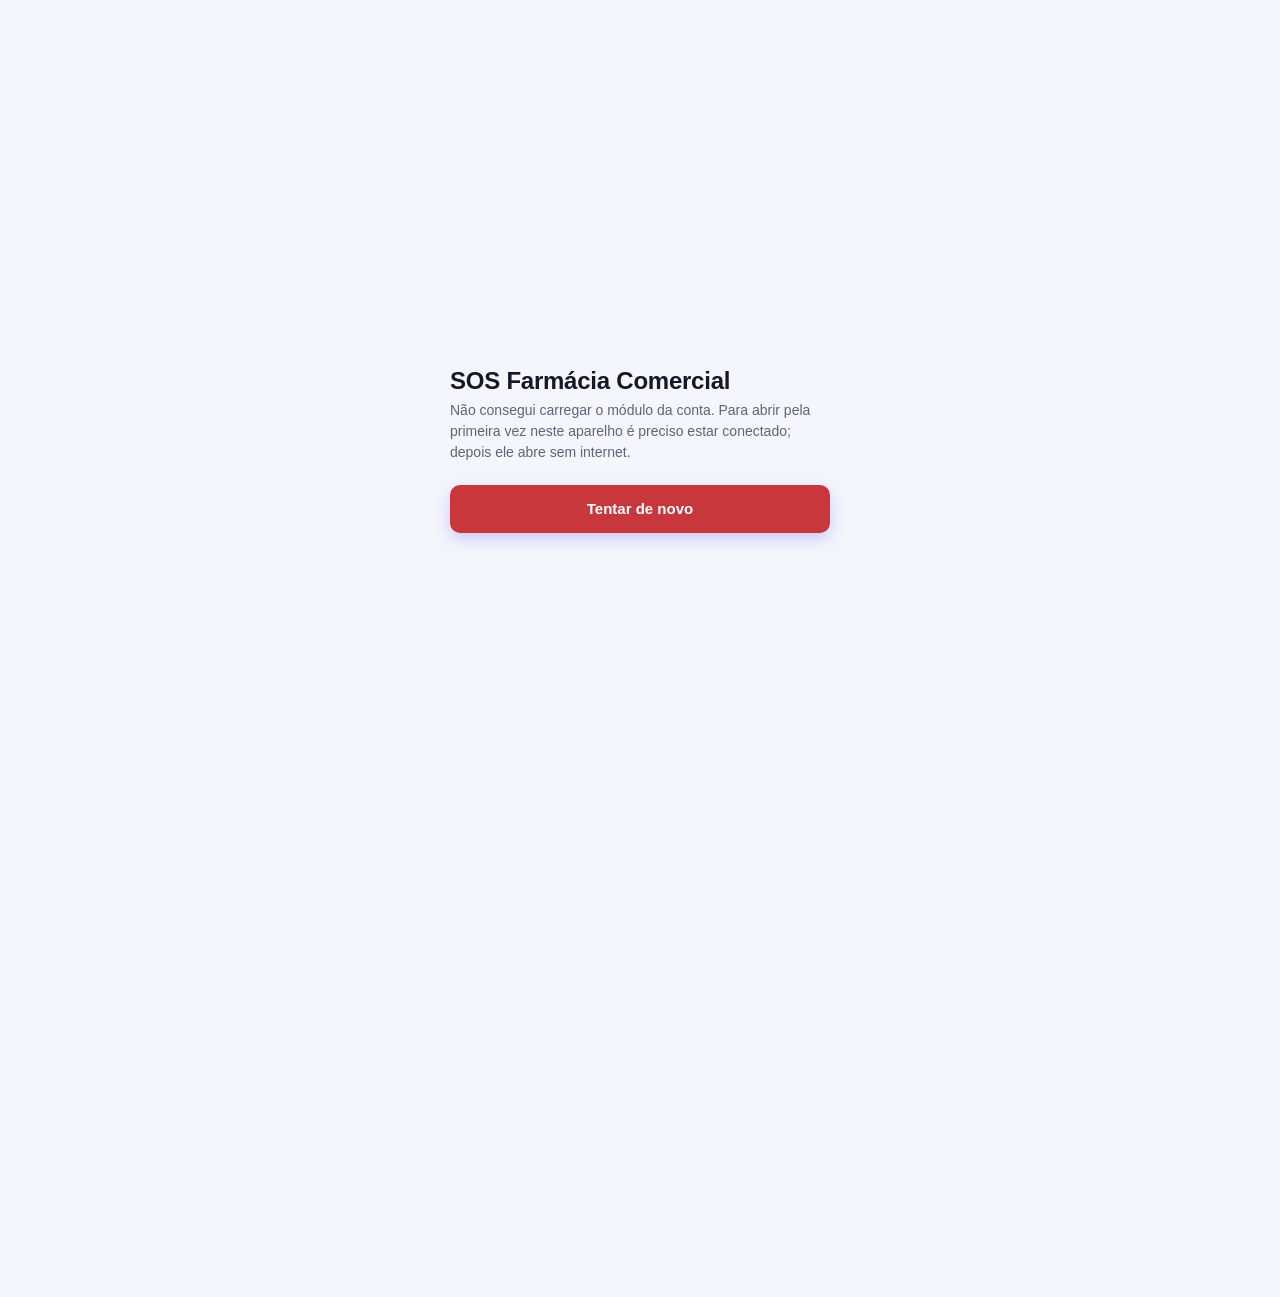
==== index.html @ 36c8f5fa "Módulo 12: o software de gestão por dentro (simulador do Trier SNGPC Web, fluxo balcão-Anvisa, tabel" ====
<!doctype html>
<html lang="pt-BR">
<head>
<meta charset="utf-8">
<meta name="viewport" content="width=device-width,initial-scale=1,viewport-fit=cover">
<title>SOS Farmácia Comercial</title>
<meta name="theme-color" content="#F5F6FB" media="(prefers-color-scheme: light)">
<meta name="theme-color" content="#0D1017" media="(prefers-color-scheme: dark)">
<script>
/* Conta MedTech (10/10/2026). Só no site: portão de login (mtsync.js, síncrono, cobre a página antes do
   primeiro desenho), checagem de compra (/_mtacesso.js) e conta-sos.js. Aberto do computador (file://)
   ou no localhost (prévia do dono; teste com ?portao=1), nada disso carrega. Os scripts escritos aqui
   levam data-sos-portao para o "Salvar arquivo" não os gravar no HTML. */
(function () {
  var l = location, local = /^(localhost|127\.0\.0\.1|\[::1\])$/.test(l.hostname);
  if (!/^https?:$/.test(l.protocol) || (local && !/[?&]portao=1\b/.test(l.search))) return;
  window.__sosPortao = true;
  ['mtsync.js?v=1', '/_mtacesso.js?v=13', 'conta-sos.js?v=1', '/_mtvoltar.js?v=2'].forEach(function (s) {
    document.write('<script data-sos-portao src="' + s + '"><\/script>');
  });
})();
</script>
<style>@font-face{font-family:"tabler-icons";font-style:normal;font-weight:400;font-display:block;src:url([data-uri]) format("woff2")}
.ti{font-family:"tabler-icons"!important;speak:none;font-style:normal;font-weight:normal;font-variant:normal;text-transform:none;-webkit-font-smoothing:antialiased;-moz-osx-font-smoothing:grayscale}
.ti-activity:before{content:"\ed23"}
.ti-alert-triangle:before{content:"\ea06"}
.ti-alt:before{content:"\fc54"}
.ti-arrow-down:before{content:"\ea16"}
.ti-arrow-left:before{content:"\ea19"}
.ti-arrow-right:before{content:"\ea1f"}
.ti-arrow-up:before{content:"\ea25"}
.ti-arrows-exchange:before{content:"\f1f4"}
.ti-arrows-maximize:before{content:"\ea28"}
.ti-atom:before{content:"\eb79"}
.ti-bandage:before{content:"\eb7a"}
.ti-bold:before{content:"\eb7b"}
.ti-bolt:before{content:"\ea38"}
.ti-book:before{content:"\ea39"}
.ti-bookmark:before{content:"\ea3a"}
.ti-box:before{content:"\ea45"}
.ti-building-store:before{content:"\ea4e"}
.ti-bulb:before{content:"\ea51"}
.ti-calendar-time:before{content:"\ee21"}
.ti-cards:before{content:"\f510"}
.ti-chart-donut:before{content:"\ea5b"}
.ti-check:before{content:"\ea5e"}
.ti-checklist:before{content:"\f074"}
.ti-circle-check:before{content:"\ea67"}
.ti-circle-dot:before{content:"\efb1"}
.ti-clear-formatting:before{content:"\ebe5"}
.ti-click:before{content:"\ebbc"}
.ti-clipboard-list:before{content:"\ea6d"}
.ti-clipboard-text:before{content:"\f089"}
.ti-cloud-upload:before{content:"\ea75"}
.ti-device-desktop:before{content:"\ea89"}
.ti-device-floppy:before{content:"\eb62"}
.ti-device-mobile:before{content:"\ea8a"}
.ti-disabled:before{content:"\ea8f"}
.ti-dots:before{content:"\ea95"}
.ti-download:before{content:"\ea96"}
.ti-droplet:before{content:"\ea97"}
.ti-eye:before{content:"\ea9a"}
.ti-eye-off:before{content:"\ecf0"}
.ti-file-text:before{content:"\eaa2"}
.ti-file-type-pdf:before{content:"\fb10"}
.ti-first-aid-kit:before{content:"\ef5f"}
.ti-flag:before{content:"\eaa6"}
.ti-flask:before{content:"\ebd2"}
.ti-focus-centered:before{content:"\f02a"}
.ti-folders:before{content:"\eaae"}
.ti-gavel:before{content:"\ef90"}
.ti-git-fork:before{content:"\eb8f"}
.ti-heading:before{content:"\ee9b"}
.ti-heartbeat:before{content:"\ef92"}
.ti-help-circle:before{content:"\f91d"}
.ti-home:before{content:"\eac1"}
.ti-id:before{content:"\eac3"}
.ti-italic:before{content:"\eb93"}
.ti-layers-intersect:before{content:"\eac9"}
.ti-layout-cards:before{content:"\ec13"}
.ti-layout-grid:before{content:"\edba"}
.ti-layout-list:before{content:"\ec14"}
.ti-list:before{content:"\eb6b"}
.ti-list-check:before{content:"\eb6a"}
.ti-list-details:before{content:"\ef40"}
.ti-list-numbers:before{content:"\ef11"}
.ti-lock:before{content:"\eae2"}
.ti-logout:before{content:"\eba8"}
.ti-lungs:before{content:"\ef62"}
.ti-message-circle:before{content:"\eaed"}
.ti-moon:before{content:"\eaf8"}
.ti-notes:before{content:"\eb6e"}
.ti-pdf:before{content:"\f7ac"}
.ti-pencil:before{content:"\eb04"}
.ti-pill:before{content:"\ec44"}
.ti-plus:before{content:"\eb0b"}
.ti-point:before{content:"\eb0c"}
.ti-prescription:before{content:"\ef99"}
.ti-puzzle:before{content:"\eb10"}
.ti-restore:before{content:"\fafd"}
.ti-scale:before{content:"\ebc2"}
.ti-search:before{content:"\eb1c"}
.ti-select:before{content:"\ec9e"}
.ti-settings:before{content:"\eb20"}
.ti-shield-check:before{content:"\eb22"}
.ti-sitemap:before{content:"\eb9d"}
.ti-sparkles:before{content:"\f6d7"}
.ti-spray:before{content:"\f50b"}
.ti-star:before{content:"\eb2e"}
.ti-stethoscope:before{content:"\edbe"}
.ti-table:before{content:"\eba1"}
.ti-target-arrow:before{content:"\f51a"}
.ti-temperature-snow:before{content:"\fda3"}
.ti-template:before{content:"\eb39"}
.ti-trash:before{content:"\eb41"}
.ti-upload:before{content:"\eb47"}
.ti-user-circle:before{content:"\ef68"}
.ti-users:before{content:"\ebf2"}
.ti-wheel:before{content:"\fc64"}
.ti-x:before{content:"\eb55"}
.ti-zoom-in:before{content:"\eb56"}
.ti-zoom-out:before{content:"\eb57"}</style>
<style>/* SOS Farmácia Comercial: mesma linguagem visual do FarmaUTI (camada viva do ClínicaMed):
   cor própria por módulo (--ac no body), ícones em círculo colorido, cartões de canto grande,
   botões em pílula, movimento discreto, fonte do sistema, modo escuro. Sem gradiente, sem emoji. */
:root{
  --papel:#F5F6FB; --sup:#FFFFFF; --sup2:#F1F3F9; --sup3:#E7EAF3;
  --ink:#141827; --ink2:#5D6579; --ink3:#8E96AA; --linha:#E6E9F2; --linhaF:#D3D8E5;
  --c-indigo:#5B5BF0; --c-azul:#2F7BF6; --c-laranja:#F76E1E; --c-verde:#11A870; --c-violeta:#8E5AF2;
  --c-ambar:#E89A00; --c-ciano:#0AA5C2; --c-rosa:#E8468E; --c-cinza:#667085; --c-vermelho:#E5484D; --c-teal:#0E9384; --c-lima:#4D9A12;
  --marca:#E5484D; --ac:var(--c-indigo);
  --ok:#0E9F6E; --okSup:#E3F8EF; --err:#E5484D; --errSup:#FFECEC; --warn:#D97706; --warnSup:#FFF4DE;
  --rG:24px;
  --sombra:0 1px 2px rgba(20,24,39,.04),0 4px 14px rgba(20,24,39,.05);
  --sombraM:0 12px 32px rgba(20,24,39,.12),0 2px 6px rgba(20,24,39,.05);
  --mola:cubic-bezier(.34,1.56,.64,1); --suave:cubic-bezier(.22,1,.36,1);
  --sans:-apple-system,BlinkMacSystemFont,"Segoe UI",Roboto,"Helvetica Neue",Arial,sans-serif;
  --lat:264px; --nav:0px; --fonteL:1;
  color-scheme:light;
}
:root[data-tema="escuro"]{
  --papel:#0D1017; --sup:#161B26; --sup2:#1C2230; --sup3:#252D3E;
  --ink:#EDF0F7; --ink2:#A3ABBE; --ink3:#737C95; --linha:#252C3B; --linhaF:#343D51;
  --okSup:#0F2A20; --errSup:#34181A; --warnSup:#33260C;
  --sombra:0 1px 2px rgba(0,0,0,.4); --sombraM:0 14px 34px rgba(0,0,0,.55);
  color-scheme:dark;
}
@media(prefers-color-scheme:dark){:root:not([data-tema="claro"]){
  --papel:#0D1017; --sup:#161B26; --sup2:#1C2230; --sup3:#252D3E;
  --ink:#EDF0F7; --ink2:#A3ABBE; --ink3:#737C95; --linha:#252C3B; --linhaF:#343D51;
  --okSup:#0F2A20; --errSup:#34181A; --warnSup:#33260C;
  --sombra:0 1px 2px rgba(0,0,0,.4); --sombraM:0 14px 34px rgba(0,0,0,.55);
  color-scheme:dark;
}}
body{--acSup:color-mix(in srgb,var(--ac) 12%,var(--sup));--acInk:color-mix(in srgb,var(--ac) 78%,var(--ink));--acBt:color-mix(in srgb,var(--ac) 88%,#000)}
:root[data-tema="escuro"] body{--acSup:color-mix(in srgb,var(--ac) 20%,var(--sup));--acInk:color-mix(in srgb,var(--ac) 65%,#fff)}
@media(prefers-color-scheme:dark){:root:not([data-tema="claro"]) body{--acSup:color-mix(in srgb,var(--ac) 20%,var(--sup));--acInk:color-mix(in srgb,var(--ac) 65%,#fff)}}

*{box-sizing:border-box}
html{-webkit-text-size-adjust:100%}
body{margin:0;background:var(--papel);color:var(--ink);font:15px/1.55 var(--sans);-webkit-font-smoothing:antialiased;min-height:100vh}
h1,h2,h3,h4{letter-spacing:-.02em;line-height:1.25;margin:0}
a{color:var(--acInk)}
button,input,select,textarea{font:inherit;color:inherit}
.ti{line-height:1}
[hidden]{display:none!important}
kbd{font:600 11px var(--sans);background:var(--sup2);border:1px solid var(--linhaF);border-radius:6px;padding:1px 6px;color:var(--ink2)}

/* ---------- barra lateral ---------- */
#lateral{position:fixed;inset:0 auto 0 0;width:var(--lat);background:var(--sup);border-right:1px solid var(--linha);display:flex;flex-direction:column;z-index:30;padding:20px 14px 12px}
.marca{display:flex;align-items:center;gap:11px;font-weight:750;font-size:18px;letter-spacing:-.02em;color:var(--ink);text-decoration:none;padding:0 6px 16px}
.marca .logo{width:38px;height:38px;border-radius:50%;background:var(--marca);color:#fff;display:grid;place-items:center;flex:0 0 auto;font-size:21px;box-shadow:0 6px 16px color-mix(in srgb,var(--marca) 35%,transparent)}
.marca small{display:block;font-size:11.5px;font-weight:500;color:var(--ink3);letter-spacing:0;margin-top:1px}
.navGrupo{color:var(--ink3);font-size:11px;font-weight:650;letter-spacing:.06em;text-transform:uppercase;padding:12px 12px 6px}
#abas{display:flex;flex-direction:column;gap:1px;overflow-y:auto;flex:1;margin:0 -4px;padding:0 4px}
.aba{display:flex;align-items:center;gap:11px;border:0;background:none;color:var(--ink2);border-radius:999px;min-height:40px;padding:4px 12px 4px 4px;font-size:13.5px;font-weight:540;cursor:pointer;text-align:left;text-decoration:none;line-height:1.25;transition:background .2s,color .2s}
.aba .ti{width:32px;height:32px;border-radius:50%;display:grid;place-items:center;font-size:17px;flex:0 0 auto;background:color-mix(in srgb,var(--c) 13%,transparent);color:var(--c);transition:transform .25s var(--mola),background .2s,color .2s}
.aba:hover{background:var(--sup2);color:var(--ink)}
.aba:hover .ti{transform:scale(1.1) rotate(-6deg)}
.aba[aria-current="true"]{background:color-mix(in srgb,var(--c) 12%,var(--sup));color:color-mix(in srgb,var(--c) 75%,var(--ink));font-weight:650}
.aba[aria-current="true"] .ti{background:var(--c);color:#fff;box-shadow:0 6px 14px color-mix(in srgb,var(--c) 40%,transparent)}
.aba .pct{margin-left:auto;font-style:normal;font-size:11px;font-weight:700;color:var(--ink3);font-variant-numeric:tabular-nums}
.pe{border-top:1px solid var(--linha);padding-top:8px;margin-top:8px;display:grid;grid-template-columns:1fr 1fr;gap:2px}
.btIco{display:inline-flex;align-items:center;gap:8px;border:0;background:none;color:var(--ink2);border-radius:999px;padding:8px 10px;font-size:13px;font-weight:560;cursor:pointer;text-align:left}
.btIco:hover{background:var(--sup2);color:var(--ink)}
.btIco .ti{font-size:18px}
.btIco.on{background:var(--warnSup);color:var(--warn)}
.btIco.alerta{color:var(--warn)}
.btIco .ponto{width:8px;height:8px;border-radius:50%;background:var(--warn);margin-left:auto}
main{margin-left:var(--lat);padding:30px 40px 70px;max-width:calc(1280px + var(--lat))}
#topoMovel,#barra{display:none}
@media(min-width:900px) and (max-width:1180px){
  :root{--lat:76px}
  #lateral{padding:18px 10px}
  .marca{justify-content:center;padding:0 0 12px}.marca .nm,.navGrupo{display:none}
  .aba{justify-content:center;padding:4px;width:44px;margin:0 auto}
  .aba span,.aba .pct{display:none}
  .pe{grid-template-columns:1fr;justify-items:center}.pe .btIco span,.pe kbd{display:none}
  main{padding:26px 28px 60px}
}
@media(max-width:899px){
  :root{--lat:0px;--nav:64px}
  #lateral{display:none}
  main{margin:0;padding:16px 16px calc(var(--nav) + 30px + env(safe-area-inset-bottom))}
  #topoMovel{display:flex;align-items:center;gap:6px;position:sticky;top:0;z-index:25;background:color-mix(in srgb,var(--papel) 92%,transparent);padding:calc(10px + env(safe-area-inset-top)) 12px 8px;border-bottom:1px solid var(--linha)}
  #topoMovel .marca{padding:0;font-size:16px;flex:1;min-width:0}
  #topoMovel .marca .logo{width:32px;height:32px;font-size:17px}
  #topoMovel .marca b{white-space:nowrap;overflow:hidden;text-overflow:ellipsis}
  #topoMovel .btIco{padding:8px}
  #barra{display:grid;grid-template-columns:repeat(4,1fr);position:fixed;left:0;right:0;bottom:0;z-index:40;background:var(--sup);border-top:1px solid var(--linha);padding:6px 4px calc(6px + env(safe-area-inset-bottom))}
  #barra button{--c:var(--c-indigo);border:0;background:none;display:flex;flex-direction:column;align-items:center;gap:3px;font-size:11px;font-weight:600;color:var(--ink3);padding:2px 0;cursor:pointer}
  #barra button .ti{font-size:20px;width:46px;height:30px;border-radius:999px;display:grid;place-items:center;transition:background .2s,color .2s}
  #barra button[aria-current="true"]{color:color-mix(in srgb,var(--c) 75%,var(--ink))}
  #barra button[aria-current="true"] .ti{background:var(--c);color:#fff}
}

/* ---------- título de página ---------- */
#pgTitulo{display:grid;grid-template-columns:auto 1fr auto;column-gap:16px;align-items:center;margin-bottom:20px}
#pgTitulo .selo{grid-row:span 2;width:56px;height:56px;border-radius:50%;display:grid;place-items:center;background:var(--ac);color:#fff;font-size:27px;box-shadow:0 10px 24px color-mix(in srgb,var(--ac) 35%,transparent);animation:pop .5s var(--mola) both}
#pgTitulo h1{grid-column:2;font-size:27px;font-weight:750;letter-spacing:-.03em}
#pgTitulo p{grid-column:2;margin:3px 0 0;font-size:14px;color:var(--ink2)}
#pgTitulo .acoes{grid-column:3;grid-row:1/span 2;display:flex;gap:8px}
@media(max-width:899px){#pgTitulo{margin-bottom:14px}#pgTitulo .selo{width:44px;height:44px;font-size:21px}#pgTitulo h1{font-size:21px}#pgTitulo p{font-size:12.5px}#pgTitulo .acoes{display:none}}

/* ---------- superfícies e controles ---------- */
.card{background:var(--sup);border:1px solid var(--linha);border-radius:var(--rG);box-shadow:var(--sombra);padding:22px 24px}
.card h3{font-size:16px;margin-bottom:12px;display:flex;align-items:center;gap:10px}
.card h3 .ti{width:30px;height:30px;border-radius:50%;display:grid;place-items:center;background:var(--acSup);color:var(--acInk);font-size:16px;flex:0 0 auto}
.sub{color:var(--ink2);font-size:13.5px}
.bt{display:inline-flex;align-items:center;justify-content:center;gap:8px;border:1px solid var(--acBt);background:var(--acBt);color:#fff;border-radius:999px;min-height:42px;padding:9px 20px;font-weight:620;font-size:14px;cursor:pointer;text-decoration:none;white-space:nowrap;
  box-shadow:0 6px 16px color-mix(in srgb,var(--ac) 28%,transparent);transition:transform .15s var(--mola),box-shadow .2s,filter .2s}
.bt:hover{filter:brightness(1.07);transform:translateY(-1px);box-shadow:0 10px 22px color-mix(in srgb,var(--ac) 34%,transparent)}
.bt:active{transform:scale(.96)}
.bt .ti{font-size:17px}
.bt.sec{background:var(--sup);color:var(--ink);border-color:var(--linhaF);box-shadow:none}
.bt.sec:hover{background:var(--sup2);filter:none}
.bt.mini{min-height:34px;padding:5px 14px;font-size:13px}
.bt:disabled{opacity:.4;cursor:default;transform:none;box-shadow:none}
.linhaBt{display:flex;gap:10px;flex-wrap:wrap;align-items:center}
input[type=text],input[type=search],select,textarea{font:inherit;color:var(--ink);background:var(--sup);border:1.5px solid var(--linhaF);border-radius:14px;padding:9px 13px;min-height:42px;width:100%;outline:none;transition:border-color .15s,box-shadow .15s}
textarea{min-height:300px;resize:vertical;font:13.5px/1.55 ui-monospace,SFMono-Regular,Menlo,monospace}
input:focus,select:focus,textarea:focus{border-color:var(--ac);box-shadow:0 0 0 4px color-mix(in srgb,var(--ac) 16%,transparent)}
.chips{display:flex;gap:8px;flex-wrap:wrap}
.chip{display:inline-flex;align-items:center;gap:6px;border:1.5px solid var(--linhaF);background:var(--sup);border-radius:999px;padding:6px 14px;font-size:13px;font-weight:600;color:var(--ink2);cursor:pointer;transition:all .15s;text-decoration:none}
.chip:hover{border-color:var(--ac);color:var(--acInk)}
.chip[aria-pressed="true"]{background:var(--acBt);border-color:var(--acBt);color:#fff}
.chip .ti{font-size:15px}
.chip .n{font-size:11.5px;opacity:.75}
.pil{display:inline-flex;align-items:center;gap:5px;border-radius:999px;padding:3px 10px;font-size:12px;font-weight:650;background:var(--sup2);color:var(--ink2);white-space:nowrap}
.pil .ti{font-size:13px}
.barra{height:8px;border-radius:999px;background:var(--sup3);overflow:hidden}
.barra i{display:block;height:100%;width:0;border-radius:999px;background:var(--k,var(--ac));transition:width 1s var(--suave)}
.tabs2{display:inline-flex;background:var(--sup2);border-radius:999px;padding:4px;gap:2px;flex-wrap:wrap}
.tabs2 a{display:inline-flex;align-items:center;gap:7px;border-radius:999px;padding:8px 16px;font-size:14px;font-weight:600;color:var(--ink2);text-decoration:none;transition:background .2s,color .2s}
.tabs2 a .ti{font-size:16px}
.tabs2 a .ct{display:none}
.tabs2 a .n{font-size:12px;font-weight:700;color:var(--ink3)}
.tabs2 a:hover{color:var(--ink)}
.tabs2 a[aria-current="true"]{background:var(--sup);color:var(--acInk);box-shadow:var(--sombra)}
.tabs2 a[aria-current="true"] .n{color:var(--acInk)}
.barraMod{display:flex;align-items:center;gap:12px;flex-wrap:wrap;margin-bottom:20px}
@media(max-width:640px){.barraMod{position:sticky;top:57px;z-index:20;background:color-mix(in srgb,var(--papel) 94%,transparent);margin:0 -16px 16px;padding:6px 16px}.tabs2{display:flex;width:100%;flex-wrap:nowrap}.tabs2 a{flex:1;justify-content:center;padding:8px 6px;font-size:13px;gap:5px}.tabs2 a .n{display:none}.tabs2 a .lg{display:none}.tabs2 a .ct{display:inline}}
.faixa{display:flex;align-items:center;gap:12px;flex-wrap:wrap;background:var(--warnSup);border:1px solid color-mix(in srgb,var(--warn) 30%,transparent);color:color-mix(in srgb,var(--warn) 70%,var(--ink));border-radius:18px;padding:10px 12px 10px 16px;margin:0 0 18px;font-size:14px;font-weight:550}
.faixa .ti{font-size:18px}
.faixa span{flex:1;min-width:200px}

/* ---------- início ---------- */
.vIni{display:grid;grid-template-columns:repeat(12,minmax(0,1fr));gap:18px}
.vIni>*{min-width:0}
.vHero{--k:var(--c-indigo);grid-column:span 8;position:relative;overflow:hidden;border-radius:28px;padding:28px 30px;background:var(--k);color:#fff;display:flex;gap:24px;align-items:center;box-shadow:0 18px 40px color-mix(in srgb,var(--k) 30%,transparent)}
.vHero .bola{position:absolute;border-radius:50%;background:#fff;opacity:.09;pointer-events:none}
.vHero .b1{width:260px;height:260px;right:-70px;top:-90px;animation:flutua 9s ease-in-out infinite}
.vHero .b2{width:130px;height:130px;right:170px;bottom:-60px;opacity:.07;animation:flutua 7s ease-in-out infinite reverse}
.vHero .b3{width:46px;height:46px;left:46%;top:18px;opacity:.12;animation:flutua 6s ease-in-out infinite}
.vHero .txt{flex:1;min-width:0;position:relative}
.vHero small{display:inline-flex;align-items:center;gap:7px;font-size:12.5px;font-weight:600;background:rgba(255,255,255,.17);padding:5px 12px;border-radius:999px}
.vHero h2{font-size:27px;line-height:1.15;margin:14px 0 8px;font-weight:760;letter-spacing:-.03em}
.vHero p{margin:0 0 18px;opacity:.9;font-size:14.5px;max-width:52ch}
.vHero .bt{background:#fff;color:color-mix(in srgb,var(--k) 80%,#000);border-color:#fff;box-shadow:0 8px 20px rgba(0,0,0,.18)}
.vHero .bt.sec{background:rgba(255,255,255,.14);color:#fff;border-color:rgba(255,255,255,.32);box-shadow:none}
.vAnel{position:relative;width:150px;height:150px;flex:0 0 auto}
.vAnel svg{transform:rotate(-90deg)}
.vAnel .arco{transition:stroke-dashoffset 1.4s var(--suave)}
.vAnel .val{position:absolute;inset:0;display:grid;place-content:center;text-align:center}
.vAnel .val b{font-size:34px;font-weight:800;line-height:1;letter-spacing:-.03em}
.vAnel .val span{font-size:12px;opacity:.88;margin-top:4px}
.vMeta{grid-column:span 4;border-radius:28px;padding:22px 24px;background:var(--sup);border:1px solid var(--linha);box-shadow:var(--sombra);display:flex;flex-direction:column}
.vMeta h3{font-size:15px}
.metaItem{--k:var(--c-azul);display:grid;grid-template-columns:34px 1fr auto;gap:10px;align-items:center;margin-top:14px}
.metaItem .ic{width:34px;height:34px;border-radius:50%;display:grid;place-items:center;background:color-mix(in srgb,var(--k) 14%,var(--sup));color:var(--k);font-size:17px}
.metaItem b{font-size:13.5px}.metaItem .barra{margin-top:5px;height:6px}
.metaItem em{font-style:normal;font-weight:750;font-size:13px;font-variant-numeric:tabular-nums}
.vMeta .rodape{margin:auto 0 0;padding-top:16px;font-size:12.5px;color:var(--ink3);display:flex;gap:6px;align-items:center}
.vStats{grid-column:1/-1;display:grid;grid-template-columns:repeat(4,minmax(0,1fr));gap:16px}
.vStat{--k:var(--c-azul);border-radius:24px;padding:18px 20px;background:color-mix(in srgb,var(--k) 11%,var(--sup));border:1px solid color-mix(in srgb,var(--k) 18%,transparent);display:flex;gap:14px;align-items:center;text-align:left;color:var(--ink);text-decoration:none;transition:transform .2s var(--mola),box-shadow .2s}
a.vStat:hover{transform:translateY(-4px);box-shadow:0 12px 26px color-mix(in srgb,var(--k) 22%,transparent)}
.vStat .ic{width:46px;height:46px;border-radius:50%;display:grid;place-items:center;background:var(--k);color:#fff;font-size:22px;flex:0 0 auto;box-shadow:0 8px 18px color-mix(in srgb,var(--k) 35%,transparent);transition:transform .3s var(--mola)}
a.vStat:hover .ic{transform:rotate(-10deg) scale(1.08)}
.vStat b{display:block;font-size:25px;font-weight:800;line-height:1.1;letter-spacing:-.03em;color:color-mix(in srgb,var(--k) 75%,var(--ink));font-variant-numeric:tabular-nums}
.vStat span{font-size:12.5px;color:var(--ink2);font-weight:520}
.vTit{grid-column:1/-1;display:flex;align-items:center;gap:10px;margin:8px 0 -4px;flex-wrap:wrap}
.vTit h3{font-size:17px}
.vTit .ti{width:32px;height:32px;border-radius:50%;display:grid;place-items:center;background:var(--sup3);color:var(--ink2);font-size:17px}
.vTit small{color:var(--ink3);font-weight:600;font-size:13px}
.listaL{grid-column:1/-1;display:grid;grid-template-columns:repeat(auto-fill,minmax(285px,1fr));gap:14px}
.itemL{--k:var(--c-azul);background:var(--sup);border:1px solid var(--linha);border-radius:22px;padding:20px 18px 16px;box-shadow:var(--sombra);position:relative;overflow:hidden;text-decoration:none;color:var(--ink);transition:transform .2s var(--mola),box-shadow .2s;display:flex;flex-direction:column;gap:14px}
.itemL::before{content:"";position:absolute;left:0;top:0;right:0;height:5px;background:var(--k)}
.itemL:hover{transform:translateY(-4px);box-shadow:var(--sombraM)}
.itemL .topo{display:flex;align-items:center;gap:12px}
.itemL .ic{width:44px;height:44px;border-radius:50%;display:grid;place-items:center;background:color-mix(in srgb,var(--k) 14%,var(--sup));color:var(--k);font-size:22px;flex:0 0 auto;transition:transform .25s var(--mola),background .2s,color .2s}
.itemL:hover .ic{transform:scale(1.08) rotate(-6deg);background:var(--k);color:#fff}
.itemL .num{font-size:12px;font-weight:700;color:color-mix(in srgb,var(--k) 80%,var(--ink))}
.itemL h3{font-size:16px;line-height:1.3;margin-top:1px}
.itemL .conta{display:flex;gap:6px;flex-wrap:wrap}
.itemL .rod{margin-top:auto;display:flex;align-items:center;gap:10px;font-size:12.5px;font-weight:700;color:var(--ink2);font-variant-numeric:tabular-nums}
.itemL .rod .barra{flex:1;height:6px}
@media(max-width:1100px){.vHero,.vMeta{grid-column:1/-1}.vStats{grid-template-columns:repeat(2,minmax(0,1fr))}}
@media(max-width:640px){
  .vIni{gap:14px}
  .vHero{flex-direction:column-reverse;align-items:flex-start;padding:22px 20px;border-radius:24px}
  .vHero h2{font-size:22px}.vAnel{width:120px;height:120px;align-self:center}.vAnel svg{width:120px;height:120px}.vAnel .val b{font-size:27px}
  .vHero .linhaBt .bt{flex:1}
  .vStats{gap:10px}.vStat{padding:14px;gap:10px;border-radius:20px}.vStat .ic{width:38px;height:38px;font-size:18px}.vStat b{font-size:20px}
  .vMeta{padding:18px;border-radius:24px}
}

/* ---------- leitura (resumo) ---------- */
.leitor{display:grid;grid-template-columns:minmax(0,1fr) 272px;gap:26px;align-items:start}
.folha{background:var(--sup);border:1px solid var(--linha);border-radius:28px;padding:36px 48px 40px;box-shadow:var(--sombra);min-width:0}
.folha .dek{font-size:calc(16px * var(--fonteL));color:var(--ink2);margin:0;padding-bottom:22px;border-bottom:1px solid var(--linha);line-height:1.6}
.topico{padding-top:34px;scroll-margin-top:24px}
.topico+.topico{border-top:1px solid var(--linha);margin-top:30px}
.topico>header{display:flex;align-items:flex-start;gap:12px;margin-bottom:14px}
.topico h2{font-size:calc(23px * var(--fonteL));flex:1;display:flex;align-items:flex-start;gap:12px;letter-spacing:-.025em}
.topico h2::before{content:"";width:6px;height:26px;border-radius:999px;background:var(--ac);flex:0 0 auto;margin-top:1px}
.ctl{display:none;gap:4px;flex:0 0 auto}
body.editando .ctl{display:inline-flex}
.ctl button{border:1px solid var(--linhaF);background:var(--sup);border-radius:50%;width:32px;height:32px;display:grid;place-items:center;color:var(--ink2);padding:0;cursor:pointer}
.ctl button:hover{background:var(--sup2);color:var(--ink)}
.ctl button.del:hover{color:var(--err);border-color:color-mix(in srgb,var(--err) 40%,transparent)}
.ctl button:disabled{opacity:.35;cursor:default}
.fimTop{display:flex;justify-content:flex-end;margin-top:8px}
.estudado{display:inline-flex;align-items:center;gap:7px;border:1.5px solid var(--linhaF);background:var(--sup);border-radius:999px;padding:7px 14px;font-size:13px;font-weight:650;color:var(--ink2);cursor:pointer;transition:all .2s var(--mola)}
.estudado:hover{border-color:var(--ok);color:var(--ok)}
.estudado.on{background:var(--ok);border-color:var(--ok);color:#fff;animation:pop .35s var(--mola)}
.lado{position:sticky;top:24px;display:flex;flex-direction:column;gap:14px}
.lado .card{padding:16px;border-radius:22px}
.lado .card h3{font-size:14.5px;margin-bottom:10px}
.toc{display:flex;flex-direction:column;gap:1px;max-height:48vh;overflow-y:auto;margin:0 -4px;padding:0 4px}
.toc a{display:flex;gap:8px;align-items:flex-start;text-decoration:none;color:var(--ink2);font-size:13px;padding:6px 10px;border-radius:10px;border-left:3px solid transparent;line-height:1.35}
.toc a:hover{background:var(--sup2);color:var(--ink)}
.toc a.on{color:var(--acInk);border-left-color:var(--ac);background:var(--acSup);font-weight:650}
.toc a .ti{color:var(--ok);font-size:15px;margin-top:1px}
.praticar{display:flex;flex-direction:column;gap:8px}
.praticar a{--k:var(--ac);display:flex;align-items:center;gap:10px;border-radius:999px;padding:7px 16px 7px 7px;background:var(--k);color:#fff;font-weight:650;font-size:13.5px;text-decoration:none;box-shadow:0 6px 14px color-mix(in srgb,var(--k) 28%,transparent);transition:transform .2s var(--mola)}
.praticar a:hover{transform:translateX(4px)}
.praticar a .ti{width:28px;height:28px;border-radius:50%;background:rgba(255,255,255,.22);display:grid;place-items:center;font-size:15px}
.progMini{display:flex;align-items:center;gap:10px;font-size:13px;font-weight:700;color:var(--ink2);font-variant-numeric:tabular-nums}
.progMini .barra{flex:1;height:7px}
.progTopo{position:fixed;top:0;left:var(--lat);right:0;height:3px;z-index:50}
.progTopo i{display:block;height:100%;background:var(--ac);width:0;transition:width .2s}
.fontesL{margin-top:38px;padding-top:18px;border-top:1px solid var(--linha);font-size:13px;color:var(--ink2)}
.fontesL h4{font-size:14px;margin-bottom:8px;color:var(--ink)}
.fontesL ol{margin:0;padding-left:20px}.fontesL li{margin:5px 0;word-break:break-word}
@media(max-width:1180px){.leitor{grid-template-columns:minmax(0,1fr)}.lado{position:static;order:-1;flex-direction:row;flex-wrap:wrap}.lado .tocCard{display:none}.lado .card{flex:1;min-width:240px}}
@media(max-width:640px){.folha{padding:22px 18px;border-radius:22px}.topico h2{font-size:calc(19.5px * var(--fonteL))}.topico{padding-top:24px}.topico+.topico{margin-top:22px}}

/* conteúdo escrito (resumo, quadros) */
.conteudo{font-size:calc(16.5px * var(--fonteL));line-height:1.72;color:var(--ink)}
.conteudo p{margin:0 0 14px}
.conteudo h3{font-size:calc(18.5px * var(--fonteL));margin:28px 0 10px;color:var(--acInk)}
.conteudo h4{font-size:calc(16px * var(--fonteL));margin:20px 0 8px}
.conteudo ul,.conteudo ol{padding-left:24px;margin:0 0 16px}
.conteudo li{margin:5px 0}
.conteudo li::marker{color:var(--ac)}
.conteudo strong,.conteudo b{font-weight:700}
.tab{overflow-x:auto;margin:18px 0 22px;border:1px solid var(--linha);border-radius:16px}
.tab table,table.t{border-collapse:collapse;width:100%;font-size:calc(14px * var(--fonteL));line-height:1.45}
.tab th,table.t th{background:color-mix(in srgb,var(--ac) 10%,var(--sup));color:color-mix(in srgb,var(--ac) 70%,var(--ink));text-align:left;font-weight:700;padding:10px 12px;border-bottom:1px solid var(--linha);vertical-align:bottom}
.tab td,table.t td{padding:9px 12px;border-top:1px solid var(--linha);vertical-align:top}
.tab tr:nth-child(even) td,table.t tr:nth-child(even) td{background:color-mix(in srgb,var(--sup2) 55%,transparent)}
.cx{border-radius:18px;padding:16px 18px 6px;margin:20px 0;font-size:calc(15.5px * var(--fonteL));background:color-mix(in srgb,var(--q) 8%,var(--sup));border:1px solid color-mix(in srgb,var(--q) 25%,transparent)}
.cx>b:first-child{display:flex;align-items:center;gap:8px;font-size:12.5px;text-transform:uppercase;letter-spacing:.05em;color:color-mix(in srgb,var(--q) 80%,var(--ink));margin-bottom:6px}
.cx>b:first-child::before{font-family:"tabler-icons";font-weight:400;font-size:15px;text-transform:none;letter-spacing:0;width:26px;height:26px;border-radius:50%;display:grid;place-items:center;background:var(--q);color:#fff}
.cx p{margin:0 0 10px}
.cx.chave{--q:var(--c-azul)}.cx.chave>b:first-child::before{content:"\ea51"}
.cx.alerta{--q:var(--c-vermelho)}.cx.alerta>b:first-child::before{content:"\ea06"}
.cx.balcao{--q:var(--c-verde)}.cx.balcao>b:first-child::before{content:"\ea4e"}
.cx.lei{--q:var(--c-violeta)}.cx.lei>b:first-child::before{content:"\ef90"}
.cx.exemplo{--q:var(--c-laranja)}.cx.exemplo>b:first-child::before{content:"\eaed"}
@media(max-width:640px){.tab td,.tab th{min-width:120px}.conteudo{font-size:calc(16px * var(--fonteL))}}

/* ---------- mapa mental vivo ---------- */
.pulaMapa{margin:-4px 0 16px}
.mapaCard{background:var(--sup);border:1px solid var(--linha);border-radius:28px;box-shadow:var(--sombra);padding:20px 22px 16px;margin:0 0 20px;scroll-margin-top:20px}
.mapaCard header,.bloco>header{display:flex;align-items:center;gap:12px;margin-bottom:12px}
.mapaCard header .ic,.bloco>header .ic,.mapaGrande .barraG .ic{width:40px;height:40px;border-radius:50%;display:grid;place-items:center;background:var(--ac);color:#fff;font-size:20px;flex:0 0 auto;box-shadow:0 6px 14px color-mix(in srgb,var(--ac) 30%,transparent)}
.mapaCard header .tit{flex:1;min-width:0}
.mapaCard header h2,.bloco>header h2{font-size:18px;letter-spacing:-.02em}
.mapaCard header small{display:block;font-size:12.5px;color:var(--ink3);font-weight:600;margin-top:2px}
.bloco>header h2{flex:1}
.mmBotoes{display:flex;gap:6px;flex-wrap:wrap;margin:0 0 10px}
.mmBotoes .soMapa{display:contents}
.mmBotoes button{display:inline-flex;align-items:center;gap:6px;border:1.5px solid var(--linhaF);background:var(--sup);border-radius:999px;min-height:36px;padding:5px 12px;font-size:13px;font-weight:600;color:var(--ink2);cursor:pointer;transition:all .15s}
.mmBotoes button:hover{border-color:var(--ac);color:var(--acInk)}
.mmBotoes button .ti{font-size:16px}
.mmBotoes button[aria-pressed="true"]{background:var(--acBt);border-color:var(--acBt);color:#fff}
.mmBotoes [data-mapa="vista"]{margin-left:auto}
.mapaCard.vistaCartoes .mmBotoes .soMapa{display:none}
.mapa-rolo{border-radius:20px;background:color-mix(in srgb,var(--sup2) 55%,var(--sup));overflow:hidden;position:relative}
.mapa-rolo svg,.mapaGrande .area svg{display:block;width:100%;height:auto;touch-action:none;user-select:none;-webkit-user-select:none;cursor:grab}
.mapa-rolo svg.arrastando,.mapaGrande .area svg.arrastando{cursor:grabbing}
.dicaMapa{margin:8px 2px 0;font-size:12px;color:var(--ink3)}
.mapaCard.vistaCartoes .mapa-rolo,.mapaCard.vistaCartoes .dicaMapa{display:none}
.mmCartoes{display:none}
.mapaCard.vistaCartoes .mmCartoes{display:grid;grid-template-columns:repeat(auto-fill,minmax(260px,1fr));gap:12px}
.mapa-svg text{font-family:var(--sans)}
.mapa-svg text.mm-ico{font-family:"tabler-icons";font-weight:400}
.mm-txt{fill:var(--ink)}
.mm-sub{fill:var(--ink2)}
.mm-rotulo{fill:#fff}
.mm-centroTxt{fill:#fff}
.mm-it{fill:color-mix(in srgb,var(--k) 9%,var(--sup));stroke:color-mix(in srgb,var(--k) 55%,transparent);stroke-width:1.3}
.mm-contaFundo{fill:var(--sup)}
.mm-fio{fill:none;stroke-width:2;stroke-opacity:.7;stroke-linecap:round}
.mm-no{cursor:pointer;outline:none}
.mm-no rect{transition:filter .25s}
.mm-no:hover rect,.mm-no:focus-visible rect{filter:brightness(1.08) drop-shadow(0 6px 10px rgba(0,0,0,.18))}
.mm-ramo{transition:opacity .3s}
.mm-item rect.mm-it{transition:fill .2s}
.mm-item:hover rect.mm-it{fill:color-mix(in srgb,var(--k) 18%,var(--sup))}
.mm-centro{cursor:pointer}
/* brotar ao abrir */
.mapa-svg:not(.estatico) .mm-ramo{transform-box:view-box;transform-origin:var(--cx) var(--cy);animation:brota .75s var(--mola) both;animation-delay:calc(var(--i) * 70ms)}
.mapa-svg:not(.estatico) .mm-item{animation:aparece .45s var(--suave) both;animation-delay:calc(var(--i) * 70ms + 380ms + var(--d) * 45ms)}
.mapa-svg:not(.estatico) .mm-centro{transform-box:fill-box;transform-origin:center;animation:pop .6s var(--mola) both}
@keyframes brota{from{opacity:0;transform:scale(.35)}to{opacity:1;transform:none}}
@keyframes aparece{from{opacity:0}to{opacity:1}}
/* destaque e foco */
.mapa-svg:has(.mm-ramo:hover) .mm-ramo:not(:hover){opacity:.28}
.mapa-svg.foco .mm-ramo:not(.fixo){opacity:.15}
.mapa-svg.foco:has(.mm-ramo:hover) .mm-ramo.fixo:not(:hover){opacity:1}
/* Teste-se: itens escondidos até tocar no ramo */
.mapa-svg.revisao .mm-ramo .mm-itens{opacity:0;transition:opacity .35s}
.mapa-svg.revisao .mm-ramo.revelado .mm-itens{opacity:1}
.mapa-svg.revisao .mm-ramo:not(.revelado) .mm-no rect{stroke:#fff;stroke-width:2.5;stroke-dasharray:5 4}
.mapa-svg.revisao .mm-ramo.revelado .mm-item{animation:aparece .4s var(--suave) both;animation-delay:calc(var(--d) * 60ms)}
.mmCartao{--k:var(--c-azul);border-radius:22px;border:1px solid color-mix(in srgb,var(--k) 22%,transparent);background:color-mix(in srgb,var(--k) 6%,var(--sup));overflow:hidden;animation:sobe .45s var(--suave) both;animation-delay:calc(var(--i) * 50ms)}
.mmCartao header{display:flex;align-items:center;gap:10px;background:var(--k);color:#fff;padding:10px 14px}
.mmCartao header .ic{width:30px;height:30px;border-radius:50%;background:rgba(255,255,255,.22);display:grid;place-items:center;font-size:16px;flex:0 0 auto}
.mmCartao h4{font-size:15px;flex:1;letter-spacing:-.01em}
.mmCartao em{font-style:normal;font-size:12px;font-weight:800;background:rgba(255,255,255,.22);border-radius:999px;padding:1px 9px}
.mmCartao ul{list-style:none;margin:0;padding:10px 14px 12px;display:grid;gap:7px}
.mmCartao li{position:relative;padding-left:18px;font-size:14px;line-height:1.45}
.mmCartao li::before{content:"";position:absolute;left:2px;top:.55em;width:8px;height:8px;border-radius:50%;background:var(--k)}
.mmCartao li b{font-weight:650}
.mmCartao .subs{display:flex;flex-wrap:wrap;gap:5px;margin-top:5px}
.mmCartao .subs span{font-size:12px;font-weight:600;background:color-mix(in srgb,var(--k) 13%,var(--sup));color:color-mix(in srgb,var(--k) 75%,var(--ink));border-radius:999px;padding:2px 9px}
.mapaCard.revisao .mmCartao:not(.revelado){cursor:pointer}
.mapaCard.revisao .mmCartao:not(.revelado) ul{filter:blur(7px);opacity:.5;user-select:none}
.mapaCard.revisao .mmCartao:not(.revelado) header::after{content:"Toque para revelar";font-size:11.5px;font-weight:650;opacity:.85}
.veu{position:fixed;inset:0;background:rgba(10,12,20,.5);z-index:80;display:flex;align-items:flex-start;justify-content:center;padding:7vh 16px 16px;animation:fade .2s ease;overflow-y:auto}
.veu.cheio{padding:14px;align-items:stretch;background:var(--papel)}
.mapaGrande{width:100%;display:flex;flex-direction:column;gap:10px;margin:0;border-radius:24px;padding:14px 16px}
.mapaGrande .barraG{display:flex;align-items:center;gap:10px;flex-wrap:wrap}
.mapaGrande .barraG h2{flex:1;font-size:18px;min-width:200px}
.mapaGrande .mmBotoes{margin:0}
.mapaGrande .area{flex:1;min-height:0;overflow:hidden;background:color-mix(in srgb,var(--sup2) 55%,var(--sup));border-radius:20px}
.mapaGrande .area svg{height:100%}

/* ---------- material de apoio ---------- */
.filtroA{margin-bottom:18px}
.bloco{background:var(--sup);border:1px solid var(--linha);border-radius:26px;box-shadow:var(--sombra);padding:22px 26px;margin:0 0 18px;scroll-margin-top:20px}
.bloco>header .tipo{font-size:12px;font-weight:650;color:var(--ink3)}
.bloco .nota{font-size:13px;color:var(--ink2);margin:10px 0 0}
.check{list-style:none;margin:0;padding:0;display:grid;gap:8px}
.check label{display:flex;gap:12px;align-items:flex-start;padding:10px 14px;border:1.5px solid var(--linha);border-radius:16px;cursor:pointer;line-height:1.45;transition:background .15s,border-color .15s}
.check label:hover{border-color:var(--linhaF)}
.check input{appearance:none;-webkit-appearance:none;width:24px;height:24px;border-radius:50%;border:2px solid var(--linhaF);margin:0;flex:0 0 auto;display:grid;place-items:center;cursor:pointer;transition:all .2s var(--mola)}
.check input:checked{background:var(--ok);border-color:var(--ok);animation:pop .3s var(--mola)}
.check input:checked::after{content:"\ea5e";font-family:"tabler-icons";color:#fff;font-size:14px}
.check label:has(input:checked){background:var(--okSup);border-color:color-mix(in srgb,var(--ok) 35%,transparent)}
.check label:has(input:checked) span{color:var(--ink2)}
.fluxo{display:flex;flex-direction:column;align-items:center;padding:4px 0}
.passo{position:relative;max-width:600px;width:100%;text-align:center;border-radius:18px;padding:12px 18px;border:1.5px solid color-mix(in srgb,var(--ac) 45%,transparent);background:var(--sup);font-size:15px;line-height:1.45}
.passo.inicio,.passo.fim{border-radius:999px;background:var(--acBt);border-color:var(--acBt);color:#fff;font-weight:650}
.passo.decisao{border-color:color-mix(in srgb,var(--c-ambar) 60%,transparent);background:color-mix(in srgb,var(--c-ambar) 9%,var(--sup))}
.passo.decisao::before{content:"Decisão";display:block;font-size:11px;font-weight:750;color:color-mix(in srgb,var(--c-ambar) 70%,var(--ink));letter-spacing:.05em;text-transform:uppercase;margin-bottom:2px}
.passo.alerta{border-color:color-mix(in srgb,var(--err) 55%,transparent);background:var(--errSup)}
.passo.alerta::before{content:"Atenção";display:block;font-size:11px;font-weight:750;color:var(--err);letter-spacing:.05em;text-transform:uppercase;margin-bottom:2px}
.saidas{display:grid;grid-template-columns:1fr 1fr;gap:8px;margin-top:10px;text-align:left}
.saidas div{border-radius:12px;padding:7px 10px;font-size:13.5px}
.saidas .sim{background:var(--okSup);color:color-mix(in srgb,var(--ok) 70%,var(--ink))}
.saidas .nao{background:var(--errSup);color:color-mix(in srgb,var(--err) 70%,var(--ink))}
.saidas b{display:block;font-size:11px;text-transform:uppercase;letter-spacing:.04em}
.seta{width:2px;height:24px;background:var(--linhaF);position:relative}
.seta::after{content:"";position:absolute;left:50%;bottom:-2px;translate:-50% 0;border:6px solid transparent;border-top-color:var(--linhaF);border-bottom:0}
/* cartões (um por vez) */
.flash{max-width:720px;margin:0 auto}
.flashTopo{display:flex;justify-content:space-between;align-items:center;margin-bottom:10px;font-size:13px;color:var(--ink2);font-weight:600}
.carta{perspective:1600px;cursor:pointer;min-height:250px;border:0;background:none;padding:0;width:100%;display:block;text-align:center;color:var(--ink)}
.carta .in{position:relative;min-height:250px;transition:transform .6s var(--suave);transform-style:preserve-3d}
.carta.virada .in{transform:rotateY(180deg)}
.carta .face{position:absolute;inset:0;backface-visibility:hidden;-webkit-backface-visibility:hidden;background:var(--sup);border:1px solid var(--linha);border-radius:26px;box-shadow:var(--sombraM);padding:28px 32px 20px;display:flex;flex-direction:column;overflow:auto}
.carta .face::before{content:"";position:absolute;inset:0 0 auto 0;height:6px;background:var(--ac);border-radius:26px 26px 0 0}
.carta .verso{transform:rotateY(180deg);background:color-mix(in srgb,var(--ac) 7%,var(--sup))}
.carta .rot{font-size:11.5px;font-weight:750;color:var(--acInk);text-transform:uppercase;letter-spacing:.05em}
.carta .cont{flex:1;display:flex;align-items:center;justify-content:center;font-size:20px;font-weight:620;line-height:1.45;padding:14px 0}
.carta .verso .cont{font-size:17px;font-weight:500}
.carta .dica{font-size:12.5px;color:var(--ink3)}
.navQ{display:flex;justify-content:space-between;align-items:center;gap:10px;margin-top:16px}
.navQ .pontos{display:flex;gap:5px;flex-wrap:wrap;justify-content:center;flex:1}
.navQ .pontos i{width:8px;height:8px;border-radius:50%;background:var(--sup3)}
.navQ .pontos i.v{background:color-mix(in srgb,var(--ac) 45%,var(--sup3))}
.navQ .pontos i.ok{background:var(--ok)}.navQ .pontos i.er{background:var(--err)}
.navQ .pontos i.at{outline:2px solid var(--ac);outline-offset:2px}
/* questões (uma por vez) */
.quiz{max-width:900px}
.qTopo{display:flex;align-items:center;gap:10px;margin-bottom:12px;flex-wrap:wrap}
.qNum{background:var(--acSup);color:var(--acInk);padding:6px 14px;border-radius:999px;font-weight:650;font-size:13px}
.qPlacar{margin-left:auto;font-size:13px;color:var(--ink2);font-weight:600}
.enun{font-size:17px;line-height:1.7;margin:0 0 16px}
.alts{display:flex;flex-direction:column;gap:10px}
.alt{display:flex;gap:14px;align-items:flex-start;text-align:left;border:1.5px solid var(--linha);background:var(--sup);border-radius:18px;padding:11px 14px;cursor:pointer;font-size:15px;line-height:1.5;color:var(--ink);transition:transform .18s var(--mola),border-color .15s,background .15s,box-shadow .2s;width:100%}
.alt .let{width:32px;height:32px;min-width:32px;border-radius:50%;display:grid;place-items:center;font-weight:750;font-size:13.5px;background:var(--sup2);color:var(--ink2);transition:background .2s,color .2s,transform .25s var(--mola)}
.alt .tx{padding-top:4px}
.alt:not([disabled]):hover{border-color:var(--ac);background:var(--acSup);transform:translateX(4px);box-shadow:0 6px 18px color-mix(in srgb,var(--ac) 14%,transparent)}
.alt:not([disabled]):hover .let{background:var(--acBt);color:#fff;transform:scale(1.08)}
.alt[disabled]{cursor:default}
.alt.certa{background:var(--okSup);border-color:var(--ok);animation:acerto .55s var(--mola)}
.alt.errada{background:var(--errSup);border-color:var(--err);animation:treme .45s}
.alt.certa .let{background:var(--ok);color:#fff}.alt.errada .let{background:var(--err);color:#fff}
.coment{margin-top:16px;border-radius:20px;padding:14px 18px;animation:desliza .45s ease both;font-size:15px;line-height:1.65}
.coment.ok{background:var(--okSup);border:1px solid color-mix(in srgb,var(--ok) 30%,transparent)}
.coment.er{background:var(--errSup);border:1px solid color-mix(in srgb,var(--err) 30%,transparent)}
.coment b{display:block;margin-bottom:4px}
/* receitas e POP: documentos, sempre claros */
.receita{max-width:660px;margin:4px auto;border-radius:8px;padding:22px 24px;border:1.5px solid #9AA3B5;box-shadow:0 14px 34px -16px rgba(0,0,0,.4);font-size:13.5px;line-height:1.35;color:#1F2430;background:#fff}
.receita.amarela{background:#FFF3B0;border-color:#D9B92E}
.receita.azul{background:#D9E8FF;border-color:#7FA6E6}
.receita .rc-topo{display:flex;justify-content:space-between;gap:12px;align-items:flex-start;border-bottom:1.5px solid rgba(0,0,0,.35);padding-bottom:8px;margin-bottom:10px}
.receita .rc-topo b{font-size:16px;text-transform:uppercase;letter-spacing:.02em;display:block}
.receita .rc-topo span{font-size:12.5px}
.receita .rc-num{border:1.5px solid rgba(0,0,0,.45);border-radius:4px;padding:4px 8px;font-size:12px;text-align:center;min-width:120px;max-width:260px;background:rgba(255,255,255,.45)}
.receita .rc-sec{border:1px solid rgba(0,0,0,.35);border-radius:4px;margin:8px 0;background:rgba(255,255,255,.35)}
.receita .rc-sec>b{display:block;font-size:11.5px;text-transform:uppercase;letter-spacing:.03em;padding:4px 8px;border-bottom:1px solid rgba(0,0,0,.25);background:rgba(0,0,0,.05)}
.receita .rc-campo{display:flex;gap:6px;padding:5px 8px;border-bottom:1px dotted rgba(0,0,0,.25);min-height:24px}
.receita .rc-campo:last-child{border-bottom:0}
.receita .rc-campo span{flex:0 1 auto;max-width:78%}
.receita .rc-campo i{flex:1 0 18%;border-bottom:1px solid rgba(0,0,0,.3);margin-bottom:4px}
.rc-regras{margin-top:16px}
.rc-obs{font-size:13.5px;color:var(--ink2);margin-top:8px}
.pop{border:1.5px solid #3A4254;border-radius:10px;overflow:hidden;font-size:14.5px;background:#fff;color:#161B26}
.pop-cab{display:grid;grid-template-columns:1.3fr 2.4fr 1.3fr;border-bottom:1.5px solid #3A4254}
.pop-cab>div{padding:10px 12px;border-right:1px solid #D3D9E6}
.pop-cab>div:last-child{border-right:0}
.pop-cab .logo{display:grid;place-items:center;color:#5E677A;font-size:12px;text-align:center;background:#F5F6FB}
.pop-cab .tit{text-align:center}
.pop-cab .tit small{display:block;font-size:11.5px;color:#5E677A;font-weight:600}
.pop-cab .tit b{font-size:16px}
.pop-cab .meta{font-size:12.5px;line-height:1.6}
.pop-sec{padding:10px 14px;border-bottom:1px solid #E3E7F0}
.pop-sec>b{display:block;font-size:12.5px;color:color-mix(in srgb,var(--ac) 85%,#000);margin-bottom:4px}
.pop-sec ul,.pop-sec ol{margin:0;padding-left:22px}
.pop-sec li{margin:3px 0}
.pop-ass{display:grid;grid-template-columns:repeat(3,1fr);border-top:1.5px solid #3A4254}
.pop-ass div{padding:10px 12px 26px;border-right:1px solid #D3D9E6;font-size:12px;color:#5E677A}
.pop-ass div:last-child{border-right:0}
@media(max-width:640px){.bloco{padding:18px 16px;border-radius:22px}.mapaCard{padding:16px 14px 12px;border-radius:22px}.pop-cab{grid-template-columns:1fr}.pop-cab>div{border-right:0;border-bottom:1px solid #D3D9E6}.carta .face{padding:22px 20px 16px}.carta .cont{font-size:17px}.enun{font-size:16px}.alt:not([disabled]):hover{transform:none}.bloco>header .tipo{display:none}.mmBotoes [data-mapa="vista"]{margin-left:0}}

/* simulador de tela (réplica do sistema com dados fictícios) */
.sim{display:grid;grid-template-columns:minmax(0,1.35fr) minmax(260px,1fr);gap:18px;align-items:start}
.simJanela{border:1px solid #9FB3C2;border-radius:12px;overflow:hidden;background:#fff;color:#1d2b36;font:12.5px/1.45 Verdana,Tahoma,var(--sans);box-shadow:var(--sombraM)}
.simTopo{display:flex;align-items:center;gap:10px;background:#C3D2DC;padding:8px 12px;border-bottom:3px solid #F2C94C;font-size:11.5px;color:#334}
.simLogo{font-weight:800;color:#1f4e6b;letter-spacing:.02em}
.simCorpo{display:grid;grid-template-columns:150px 1fr;min-height:330px}
.simMenu{background:#eef3f6;padding:10px 0;display:flex;flex-direction:column;gap:2px;border-right:1px solid #d5e0e7}
.simMenu button{all:unset;cursor:pointer;background:#8FAABB;color:#fff;font:11.5px/1.25 Verdana,Tahoma,sans-serif;padding:4px 8px;margin-right:6px;border-radius:0 6px 6px 0;transition:background .15s,transform .15s}
.simMenu button:hover:not(:disabled){background:#5f8399;transform:translateX(2px)}
.simMenu button.on{background:#1f4e6b;font-weight:700}
.simMenu button.semTela{opacity:.55}
.simArea{padding:12px 14px;display:flex;flex-direction:column;gap:8px;min-width:0}
.simTit{font-weight:800;color:#1f4e6b;text-transform:uppercase;font-size:12.5px;border-bottom:1px solid #d5e0e7;padding-bottom:4px}
.simTx{margin:0}
.simCampo{display:flex;align-items:center;gap:8px;flex-wrap:wrap}
.simCampo .r{font-weight:700;min-width:120px}
.simCampo .v{flex:1;min-width:120px;border:1px solid #9FB3C2;border-radius:3px;padding:3px 6px;background:#fff}
.simCampo .v.vazio{min-height:22px}
.simCampo .v.sel::after{content:"▾";float:right;color:#557}
.simCampo .v.arq b{font-weight:400;background:#e9eef2;border:1px solid #9FB3C2;border-radius:3px;padding:0 6px;margin-right:6px}
.simOps{margin:0 0 0 128px;padding:4px 8px;list-style:none;border:1px dashed #9FB3C2;border-radius:4px;font-size:11.5px;background:#fbfcfd}
.simOps li{padding:1px 0}
.simTab{overflow-x:auto}
.simTab table{border-collapse:collapse;width:100%;font-size:11.5px}
.simTab th{background:#1f4e6b;color:#fff;padding:3px 6px;text-align:left;white-space:nowrap}
.simTab td{border-bottom:1px solid #e1e8ed;padding:3px 6px}
.simBts{display:flex;gap:6px;flex-wrap:wrap;align-items:center}
.simBt{background:#E8EDF1;border:1px solid #8a9aa6;border-radius:3px;padding:2px 12px;font-size:12px}
.simAviso{border-radius:6px;padding:7px 10px;font-size:12px}
.simAviso.info{background:#eef6fb;border:1px solid #b9d4e6}
.simAviso.alerta{background:#fff6dd;border:1px solid #f0d27a}
.simAviso.dialogo{background:#fff;border:1px solid #8a9aa6;box-shadow:0 8px 18px rgba(0,0,0,.18);font-family:var(--sans)}
.simLinks{display:flex;align-items:flex-start}
.simLinks>div{display:flex;flex-direction:column;gap:3px}
.simLinks span{color:#1f4e6b;text-decoration:underline}
.simN{display:inline-grid;place-items:center;width:20px;height:20px;border-radius:50%;background:var(--ac);color:#fff;font:800 11px var(--sans);flex:0 0 auto;margin-right:6px;cursor:pointer;box-shadow:0 0 0 3px color-mix(in srgb,var(--ac) 22%,transparent);transition:transform .2s var(--mola)}
.simN.on{transform:scale(1.25);box-shadow:0 0 0 5px color-mix(in srgb,var(--ac) 30%,transparent)}
.simNotas{background:var(--sup2);border-radius:20px;padding:14px 16px}
.simNotasTit{display:flex;align-items:center;gap:8px;flex-wrap:wrap;margin-bottom:6px}
.simNotasTit b{font-size:15.5px}
.simResumo{margin:0 0 8px;font-size:14px;color:var(--ink2)}
.simNotas ol{list-style:none;margin:0;padding:0;display:grid;gap:6px}
.simNotas li{display:flex;gap:8px;align-items:flex-start;font-size:14px;line-height:1.5;padding:6px 8px;border-radius:12px;transition:background .2s}
.simNotas li.on{background:var(--acSup)}
.simNotas li .simN{margin-top:1px}
.simNotas .navQ{margin-top:12px}
@media(max-width:980px){.sim{grid-template-columns:minmax(0,1fr)}}
@media(max-width:640px){.simCorpo{grid-template-columns:1fr}.simMenu{flex-direction:row;overflow-x:auto;padding:6px}.simMenu button{white-space:nowrap;border-radius:6px;margin:0}.simOps{margin-left:0}.simCampo .r{min-width:0}}

/* ---------- busca ---------- */
.caixaBusca{width:min(700px,100%);background:var(--sup);border-radius:26px;box-shadow:var(--sombraM);overflow:hidden;animation:sobe .3s var(--suave)}
.caixaBusca .campoB{display:flex;align-items:center;gap:10px;padding:14px 18px;border-bottom:1px solid var(--linha)}
.caixaBusca .campoB>.ti{font-size:20px;color:var(--ink3)}
.caixaBusca input{border:0;box-shadow:none!important;padding:6px 0;font-size:17px;min-height:0}
.caixaBusca .res{max-height:62vh;overflow-y:auto;padding:8px}
.caixaBusca .vazioB{padding:26px;text-align:center;color:var(--ink3);font-size:14px;margin:0}
.itR{--k:var(--c-azul);display:flex;align-items:flex-start;gap:12px;width:100%;text-align:left;padding:10px 12px;border-radius:14px;text-decoration:none;color:var(--ink)}
.itR:hover,.itR.sel{background:var(--sup2)}
.itR .ic{width:34px;height:34px;border-radius:50%;display:grid;place-items:center;background:color-mix(in srgb,var(--k) 14%,var(--sup));color:var(--k);flex:0 0 auto;font-size:17px}
.itR b{font-size:14px;display:block;font-weight:650}
.itR small{font-size:12px;color:var(--ink3);font-weight:600}
.itR p{margin:3px 0 0;font-size:13px;color:var(--ink2);line-height:1.45}
mark{background:color-mix(in srgb,var(--c-ambar) 35%,transparent);color:inherit;border-radius:3px;padding:0 1px}

/* ---------- modal, gaveta, aviso ---------- */
.modal{width:min(720px,100%);background:var(--sup);border-radius:26px;box-shadow:var(--sombraM);padding:24px;animation:sobe .3s var(--suave);max-height:86vh;overflow-y:auto}
.modal h2{font-size:19px;margin-bottom:6px}
.modal .sub{margin:0 0 16px}
.campo{display:flex;flex-direction:column;gap:6px;font-size:13px;font-weight:600;color:var(--ink2);margin:0 0 12px}
.ajuda{font:12.5px/1.55 ui-monospace,SFMono-Regular,Menlo,monospace;background:var(--sup2);border-radius:14px;padding:10px 12px;white-space:pre-wrap;color:var(--ink2);margin:0 0 12px}
.duas{display:grid;grid-template-columns:1fr 1fr;gap:14px}
.opcoes{display:grid;gap:8px;margin:0 0 14px}
.opcoes label{display:flex;gap:10px;align-items:center;border:1.5px solid var(--linha);border-radius:16px;padding:10px 14px;cursor:pointer;font-weight:550}
.opcoes label:has(input:checked){border-color:var(--ac);background:var(--acSup)}
.opcoes input{accent-color:var(--ac)}
.opcoes select{min-height:34px;padding:4px 10px}
.rodM{display:flex;gap:8px;justify-content:flex-end;margin-top:16px;flex-wrap:wrap}
.erro-ed{color:var(--err);font-size:13.5px;margin:6px 0 0}
.gaveta{position:fixed;left:0;right:0;bottom:0;background:var(--sup);border-radius:26px 26px 0 0;padding:14px 12px calc(18px + env(safe-area-inset-bottom));z-index:90;box-shadow:var(--sombraM);animation:sobeF .3s var(--suave);max-height:80vh;overflow-y:auto;display:flex;flex-direction:column;gap:1px}
.gaveta .puxa{width:44px;height:5px;border-radius:999px;background:var(--linhaF);margin:0 auto 12px;flex:0 0 auto}
.gaveta .gradeMais{display:grid;grid-template-columns:repeat(3,1fr);gap:6px}
.gaveta .gradeMais button{border:0;background:none;display:flex;flex-direction:column;align-items:center;gap:6px;padding:8px 4px;border-radius:16px;font-size:12px;font-weight:600;color:var(--ink2);cursor:pointer}
.gaveta .gradeMais button .ti{width:46px;height:46px;border-radius:50%;display:grid;place-items:center;font-size:21px;background:var(--sup2);color:var(--ink)}
.aviso{position:fixed;left:50%;bottom:calc(var(--nav) + 20px + env(safe-area-inset-bottom));transform:translateX(-50%);background:var(--ink);color:var(--papel);padding:11px 20px;border-radius:999px;font-size:14px;font-weight:600;z-index:100;box-shadow:var(--sombraM);animation:sobeA .3s var(--suave);max-width:calc(100% - 32px);text-align:center}
@media(max-width:640px){.duas{grid-template-columns:1fr}input,select,textarea{font-size:16px!important}.modal{padding:20px 18px}}

/* ---------- edição ---------- */
.edBarra{position:sticky;top:10px;z-index:19;display:flex;flex-wrap:wrap;gap:3px;align-items:center;background:var(--ink);color:var(--papel);border-radius:18px;padding:6px 8px;margin:0 0 16px;box-shadow:var(--sombraM)}
.edBarra button{border:0;background:transparent;color:inherit;border-radius:10px;padding:6px 9px;font-size:13px;display:inline-flex;gap:5px;align-items:center;cursor:pointer}
.edBarra button:hover{background:color-mix(in srgb,var(--papel) 16%,transparent)}
.edBarra .sep{width:1px;height:22px;background:color-mix(in srgb,var(--papel) 25%,transparent);margin:0 4px}
.edBarra .dica{font-size:12px;opacity:.65;margin-left:auto;padding-right:6px}
[contenteditable=true]{outline:2px dashed color-mix(in srgb,var(--c-ambar) 70%,transparent);outline-offset:6px;border-radius:6px}
[contenteditable=true]:focus{outline-color:var(--ac)}
.edNovo{display:none;margin:16px 0}
body.editando .edNovo{display:flex;gap:8px;flex-wrap:wrap}
.edNovo select{width:auto;border-radius:999px}

/* ---------- movimento ---------- */
.anima>*{animation:sobe .5s var(--suave) both;animation-delay:calc(var(--i,0) * 45ms)}
@keyframes sobe{from{opacity:0;transform:translateY(14px)}to{opacity:1;transform:none}}
@keyframes sobeA{from{opacity:0;translate:0 12px}to{opacity:1;translate:0 0}}
@keyframes sobeF{from{transform:translateY(100%)}to{transform:none}}
@keyframes fade{from{opacity:0}to{opacity:1}}
@keyframes pop{0%{transform:scale(.4);opacity:0}100%{transform:scale(1);opacity:1}}
@keyframes acerto{0%{transform:scale(1)}35%{transform:scale(1.02)}100%{transform:scale(1)}}
@keyframes treme{0%,100%{transform:translateX(0)}20%{transform:translateX(-7px)}40%{transform:translateX(6px)}60%{transform:translateX(-4px)}80%{transform:translateX(2px)}}
@keyframes desliza{from{opacity:0;transform:translateY(-6px)}to{opacity:1;transform:none}}
@keyframes flutua{0%,100%{transform:translate(0,0)}50%{transform:translate(-14px,12px)}}
@media(prefers-reduced-motion:reduce){*,*::before,*::after{animation:none!important;transition:none!important}}

/* ---------- impressão / PDF (sempre claro) ---------- */
#impressao{display:none}
.marca-dagua{display:none}
@page{size:A4;margin:15mm 14mm 17mm 14mm;
  @bottom-left{content:"SOS Farmácia Comercial";font:500 8.5pt -apple-system,"Helvetica Neue",Arial,sans-serif;color:#8A93A6}
  @bottom-right{content:counter(page) " / " counter(pages);font:500 8.5pt -apple-system,"Helvetica Neue",Arial,sans-serif;color:#8A93A6}}
@page mapa{size:A4 landscape;margin:11mm 12mm 14mm}
@page capa{margin:0;@bottom-left{content:none}@bottom-right{content:none}}
@media print{
  :root,:root[data-tema]{--papel:#fff;--sup:#fff;--sup2:#F1F3F9;--sup3:#E7EAF3;--ink:#141827;--ink2:#5D6579;--ink3:#8E96AA;--linha:#E3E7F0;--linhaF:#D3D8E5;--okSup:#E3F8EF;--errSup:#FFECEC;--warnSup:#FFF4DE;color-scheme:light}
  html,body{background:#fff!important}
  .pi,.pi *{--acSup:color-mix(in srgb,var(--ac) 12%,#fff);--acInk:color-mix(in srgb,var(--ac) 78%,#141827);--acBt:color-mix(in srgb,var(--ac) 88%,#000)}
  *{-webkit-print-color-adjust:exact!important;print-color-adjust:exact!important;animation:none!important;transition:none!important}
  body>*:not(#impressao):not(.marca-dagua){display:none!important}
  #impressao{display:block}
  .marca-dagua{display:block;position:fixed;inset:0;z-index:40;pointer-events:none;overflow:hidden}
  .marca-dagua .md-g{position:absolute;inset:-20%;display:grid;grid-template-columns:repeat(3,1fr);grid-auto-rows:62mm;align-items:center;justify-items:center;transform:rotate(-32deg)}
  .marca-dagua span{font:700 17pt/1.15 var(--sans);color:#1E2A44;opacity:.075;text-align:center;white-space:nowrap}
  .marca-dagua span small{display:block;font-size:10pt;font-weight:600}
  .pi{font-size:10.5pt;line-height:1.55;color:#141827}
  .pi-capa{page:capa;height:297mm;padding:34mm 22mm 24mm;display:flex;flex-direction:column;break-after:page;background:color-mix(in srgb,var(--ac) 9%,#fff);position:relative;overflow:hidden}
  .pi-capa .bola{position:absolute;border-radius:50%;background:var(--ac);opacity:.12}
  .pi-capa .b1{width:150mm;height:150mm;right:-55mm;top:-45mm}
  .pi-capa .b2{width:60mm;height:60mm;right:40mm;bottom:20mm;opacity:.08}
  .pi-capa .selo{width:22mm;height:22mm;border-radius:50%;background:var(--ac);color:#fff;display:grid;place-items:center;font-size:30pt;margin-bottom:12mm;position:relative}
  .pi-capa .rot{font-size:12pt;font-weight:700;color:color-mix(in srgb,var(--ac) 80%,#000);position:relative}
  .pi-capa h1{font-size:30pt;line-height:1.1;margin:3mm 0 7mm;letter-spacing:-.025em;position:relative}
  .pi-capa .escopo{font-size:12pt;color:#3A4254;max-width:150mm;position:relative;margin:0}
  .pi-capa .sum{margin-top:12mm;font-size:10.5pt;columns:2;column-gap:10mm;position:relative}
  .pi-capa .sum div{break-inside:avoid;padding:2.2mm 0;border-bottom:.3mm solid rgba(0,0,0,.12)}
  .pi-capa .pe{margin-top:auto;display:flex;align-items:center;gap:4mm;font-size:10pt;color:#3A4254;position:relative;border:0;padding:0}
  .pi-capa .pe .logo{width:11mm;height:11mm;border-radius:50%;background:#E5484D;color:#fff;display:grid;place-items:center;font-size:14pt}
  .pi-parte{break-before:page;display:flex;align-items:center;gap:3mm;font-size:16pt;font-weight:750;color:color-mix(in srgb,var(--ac) 85%,#000);border-bottom:.8mm solid var(--ac);padding-bottom:2mm;margin-bottom:6mm;break-after:avoid}
  .pi-parte small{font-size:10pt;color:#5D6579;font-weight:600;margin-left:auto}
  .pi .topico{padding:0;border:0;margin:0 0 7mm}
  .pi .topico h2{font-size:15pt;break-after:avoid;display:flex;gap:3mm}
  .pi .topico h2::before{content:"";width:1.5mm;height:6.5mm;border-radius:1mm;background:var(--ac);flex:0 0 auto}
  .pi .conteudo{font-size:10.5pt;line-height:1.55}
  .pi .conteudo h3{font-size:12pt;break-after:avoid;color:color-mix(in srgb,var(--ac) 80%,#000)}
  .pi .conteudo h4{break-after:avoid}
  .pi .tab{overflow:visible;border-radius:2mm}
  .pi .tab table,.pi table.t{font-size:9pt}
  .pi .tab th,.pi table.t th{background:color-mix(in srgb,var(--ac) 10%,#fff);color:color-mix(in srgb,var(--ac) 70%,#141827)}
  .pi thead{display:table-header-group}
  .pi tr,.pi .cx,.pi .passo,.pi .questao,.pi .check label,.pi .flash-imp tr{break-inside:avoid}
  .pi .cx{padding:3mm 4mm 1mm;font-size:10pt}
  .pi .bloco,.pi .mapaCard{box-shadow:none;border:0;padding:0;margin:0 0 7mm;border-radius:0;background:none}
  .pi .bloco>header,.pi .mapaCard header{break-after:avoid;margin-bottom:3mm}
  .pi .bloco>header h2,.pi .mapaCard header h2{font-size:13pt}
  .pi .bloco>header .ic,.pi .mapaCard header .ic{width:8mm;height:8mm;font-size:12pt;box-shadow:none}
  .pi .mapaCard{page:mapa;break-before:page;break-inside:avoid;height:182mm;display:flex;flex-direction:column;margin:0}
  .pi .mapa-rolo{overflow:visible;flex:1;min-height:0;display:flex;align-items:center;justify-content:center;background:none;border-radius:0}
  .pi .mapa-rolo svg{width:100%;height:100%;max-height:100%}
  .pi .fluxo{break-inside:avoid}
  .pi .passo{font-size:10pt}
  .pi .pop,.pi .receita{break-inside:avoid}
  .pi .receita{font-size:8.4pt;line-height:1.25;padding:4mm 5mm;max-width:none;box-shadow:none}
  .pi .receita .rc-topo{padding-bottom:1.5mm;margin-bottom:2mm}
  .pi .receita .rc-topo b{font-size:11pt}
  .pi .receita .rc-sec{margin:1.4mm 0}
  .pi .receita .rc-sec>b{font-size:7.4pt;padding:.8mm 2mm}
  .pi .receita .rc-campo{padding:.9mm 2mm;min-height:0}
  .pi .receita .rc-campo i{margin-bottom:.6mm}
  .pi .rc-regras{margin-top:3mm}
  .pi .questao{border:.3mm solid #D3D9E6;border-radius:3mm;padding:3mm 4mm;margin-bottom:3mm}
  .pi .questao .enun{font-size:10.5pt;margin-bottom:2mm;line-height:1.5}
  .pi .alts{gap:0}
  .pi .alt{border:0;padding:.8mm 0;background:none;font-size:10pt;gap:3mm}
  .pi .alt .let{width:6mm;height:6mm;min-width:6mm;font-size:8.5pt}
  .pi .alt .tx{padding-top:.6mm}
  .pi .gabarito{break-inside:avoid;font-size:9.5pt;margin-top:4mm}
  .pi .gabarito li{margin:1.2mm 0}
  .pi .check label{border:.3mm solid #D3D9E6;padding:2mm 3mm;border-radius:2.5mm}
  .pi .check .cx-q{flex:none;width:4mm;height:4mm;border:.4mm solid #5D6579;border-radius:50%;margin-top:.8mm}
  .pi .fontesL{font-size:9pt}
  .pi .simImp{display:grid;grid-template-columns:1.3fr 1fr;gap:5mm;break-inside:avoid;margin-bottom:6mm}
  .pi .simJanela{box-shadow:none;font-size:8.5pt}.pi .simCorpo{min-height:0}.pi .simNotas{font-size:9pt;padding:3mm}.pi .simNotas li{font-size:9pt;padding:1mm}
  .pi a{color:inherit;text-decoration:none}
}

/* Conta MedTech no site (10/10/2026): o cliente não vê os botões de edição; a conta aparece nos Ajustes */
body.sos-leitura #bt-editar,body.sos-leitura #bt-salvar{display:none!important}
.contaAj{margin:12px 0 16px;padding:12px 14px;border:1px solid var(--linha);border-radius:14px;background:var(--sup2)}
.contaAj h3{font-size:15px;display:flex;align-items:center;gap:8px;margin-bottom:4px}
.contaAj .sub{margin:0 0 10px}
</style>
</head>
<body>
<aside id="lateral" aria-label="Navegação">
  <a class="marca" href="#/"><span class="logo"><i class="ti ti-first-aid-kit" aria-hidden="true"></i></span><span class="nm">SOS Farmácia<small>Farmácia comercial</small></span></a>
  <nav id="abas"></nav>
  <div class="pe">
    <button class="btIco" data-buscar title="Buscar (/)"><i class="ti ti-search" aria-hidden="true"></i><span>Buscar</span></button>
    <button class="btIco" id="bt-tema" title="Claro ou escuro"><i class="ti ti-moon" aria-hidden="true"></i><span>Tema</span></button>
    <button class="btIco" id="bt-pdf"><i class="ti ti-file-type-pdf" aria-hidden="true"></i><span>Gerar PDF</span></button>
    <button class="btIco" id="bt-editar"><i class="ti ti-pencil" aria-hidden="true"></i><span>Editar</span></button>
    <button class="btIco" id="bt-salvar"><i class="ti ti-device-floppy" aria-hidden="true"></i><span>Salvar</span><i class="ponto" hidden></i></button>
    <button class="btIco" id="bt-ajustes"><i class="ti ti-settings" aria-hidden="true"></i><span>Ajustes</span></button>
  </div>
</aside>
<header id="topoMovel">
  <a class="marca" href="#/"><span class="logo"><i class="ti ti-first-aid-kit" aria-hidden="true"></i></span><b id="titulo-movel">SOS Farmácia Comercial</b></a>
  <button class="btIco" data-buscar aria-label="Buscar"><i class="ti ti-search" aria-hidden="true"></i></button>
  <button class="btIco" id="bt-mais" aria-label="Mais opções"><i class="ti ti-dots" aria-hidden="true"></i></button>
</header>
<main id="conteudo"></main>
<nav id="barra" aria-label="Navegação">
  <button data-b="inicio"><i class="ti ti-home" aria-hidden="true"></i>Início</button>
  <button data-b="modulos"><i class="ti ti-layout-grid" aria-hidden="true"></i>Módulos</button>
  <button data-b="buscar"><i class="ti ti-search" aria-hidden="true"></i>Buscar</button>
  <button data-b="mais"><i class="ti ti-dots" aria-hidden="true"></i>Mais</button>
</nav>
<div id="impressao"></div>
<div class="marca-dagua" aria-hidden="true"></div>
<script id="sos-dados" type="application/json">{"versao":"2026-10-10T22:42:43+00:00","titulo":"SOS Farmácia Comercial","subtitulo":"Material de estudo e consulta para alunos do 9º e 10º semestres de Farmácia e farmacêuticos recém-formados. Onze módulos, cada um com resumo para leitura, mapas mentais e material de apoio.","config":{"marca":"SOS Farmácia Comercial","marca2":""},"modulos":[{"id":"m01","num":1,"titulo":"Medicamentos isentos de prescrição","escopo":"Conceito, enquadramento e lista vigente de MIP, atendimento e indicação farmacêutica no balcão, classes e posologia dos MIP mais dispensados e a prescrição farmacêutica regulamentada pela Resolução CFF nº 586/2013.","cor":"#2F7BF6","icone":"pill","curto":"Isentos de prescrição (MIP)","topicos":[{"id":"m01-mip-base-legal","titulo":"Conceito e base legal dos MIP","resumo":"\u003cp>Medicamento isento de prescrição (MIP) é aquele que \u003cstrong>pode ser dispensado sem exigência de prescrição\u003c/strong>. A definição está na norma que hoje rege o tema, a RDC nº 882/2024 da Anvisa (art. 2º, I). No mercado, o MIP também é chamado de medicamento de venda livre ou OTC (do inglês \u003cem>over the counter\u003c/em>). O termo \"venda livre\" engana: o MIP continua sendo medicamento, só pode ser comercializado em farmácia ou drogaria e exige orientação de quem o dispensa.\u003c/p>\n\u003cp>A categoria de venda pertence ao \u003cem>produto registrado\u003c/em> e a cada uma das suas apresentações. A mesma substância pode ser MIP em uma forma farmacêutica e concentração e exigir receita em outra. Por isso, no balcão, a verificação se faz sobre a apresentação que está na mão do cliente e a indicação pretendida.\u003c/p>\n\n\u003ch3>Arcabouço legal\u003c/h3>\n\u003cp>O enquadramento do MIP se apoia em leis federais, que dão a moldura, e em normas da Anvisa, que detalham critérios, lista, exposição e propaganda. O estudante precisa saber o papel de cada uma, porque provas e fiscalizações cobram exatamente essa correspondência.\u003c/p>\n\u003cdiv class=\"tab\">\u003ctable>\u003cthead>\u003ctr>\u003cth>Norma\u003c/th>\u003cth>O que interessa para o MIP\u003c/th>\u003c/tr>\u003c/thead>\u003ctbody>\n\u003ctr>\u003ctd>Lei nº 5.991/1973\u003c/td>\u003ctd>Define dispensação (art. 4º, XV) e drogaria (art. 4º, XI). O comércio de medicamentos é privativo das empresas e estabelecimentos definidos na lei (art. 5º) e a dispensação é privativa de farmácia, drogaria, posto de medicamento, unidade volante e dispensário (art. 6º). Vale para o MIP.\u003c/td>\u003c/tr>\n\u003ctr>\u003ctd>Lei nº 13.021/2014\u003c/td>\u003ctd>Farmácia é unidade de prestação de serviços de assistência farmacêutica e assistência à saúde (art. 3º). Exige farmacêutico durante todo o horário de funcionamento (art. 6º, I) e impõe ao farmacêutico o dever de orientar sobre benefício e risco, conservação, uso e interações (art. 13, VI).\u003c/td>\u003c/tr>\n\u003ctr>\u003ctd>RDC nº 882/2024\u003c/td>\u003ctd>Critérios e procedimentos para enquadrar um medicamento como MIP e para reenquadrá-lo como sob prescrição. Em vigor desde 1º/7/2024. Revogou a RDC nº 98/2016 (art. 27).\u003c/td>\u003c/tr>\n\u003ctr>\u003ctd>IN nº 285/2024\u003c/td>\u003ctd>Lista de Medicamentos Isentos de Prescrição (LMIP), em vigor desde 1º/4/2024, com anexos atualizados pela IN nº 388/2025 (art. 1º e Anexo II) e pela IN nº 404/2025 (Anexo I).\u003c/td>\u003c/tr>\n\u003ctr>\u003ctd>RDC nº 44/2009\u003c/td>\u003ctd>Boas práticas em farmácias e drogarias: MIP pode ficar ao alcance do usuário (art. 40, §2º), cartaz obrigatório (art. 41), venda remota (art. 52) e Declaração de Serviço Farmacêutico (art. 81).\u003c/td>\u003c/tr>\n\u003ctr>\u003ctd>RDC nº 96/2008\u003c/td>\u003ctd>Propaganda e publicidade de medicamentos. Só o MIP pode ser anunciado ao público leigo, com advertências obrigatórias (arts. 22 a 26).\u003c/td>\u003c/tr>\n\u003ctr>\u003ctd>Lei nº 6.437/1977\u003c/td>\u003ctd>Tipifica as infrações sanitárias. A RDC nº 882/2024 remete a ela em caso de descumprimento (art. 21).\u003c/td>\u003c/tr>\n\u003c/tbody>\u003c/table>\u003c/div>\n\u003cp>Até 2016 o enquadramento seguia a RDC nº 138/2003, que trabalhava com uma relação de grupos e indicações terapêuticas especificadas (a chamada lista GITE): era isento o medicamento cujo grupo e indicação apareciam na relação. A RDC nº 98/2016 trocou esse modelo por critérios técnicos explícitos e por uma lista de fármacos (a LMIP), publicada por Instrução Normativa: IN nº 11/2016, IN nº 86/2021, IN nº 120/2022 e, hoje, IN nº 285/2024. Em 2024 a RDC nº 98/2016 foi substituída pela RDC nº 882/2024, que manteve a lógica de critérios mais lista. Material didático antigo que ainda cita a RDC nº 98/2016 como vigente está desatualizado.\u003c/p>\n\n\u003ch3>Critérios de enquadramento\u003c/h3>\n\u003cp>A RDC nº 882/2024 exige que o medicamento comprove, ao mesmo tempo, todos os critérios do art. 4º. Eles explicam por que alguns fármacos são MIP e outros, muito usados, não são.\u003c/p>\n\u003cdiv class=\"tab\">\u003ctable>\u003cthead>\u003ctr>\u003cth>Critério (art. 4º)\u003c/th>\u003cth>O que significa na prática\u003c/th>\u003c/tr>\u003c/thead>\u003ctbody>\n\u003ctr>\u003ctd>I. Tempo de comercialização\u003c/td>\u003ctd>10 anos de mercado, sendo pelo menos 5 no Brasil como medicamento sob prescrição; ou 5 anos no exterior como isento, em país com critérios compatíveis. Vale para as mesmas concentrações, posologia, indicações, população, via e restrições.\u003c/td>\u003c/tr>\n\u003ctr>\u003ctd>II. Segurança\u003c/td>\u003ctd>Reações adversas conhecidas e reversíveis com a suspensão; baixo potencial de toxicidade (efeito grave só com grande quantidade, janela terapêutica segura); baixo potencial de interação medicamentosa e alimentar clinicamente relevante.\u003c/td>\u003c/tr>\n\u003ctr>\u003ctd>III. Indicação\u003c/td>\u003ctd>Doença não grave, de evolução inexistente ou muito lenta, com sinais e sintomas facilmente percebidos pelo paciente, pelo cuidador ou pelo farmacêutico, sem necessidade de exame laboratorial ou consulta com prescritor.\u003c/td>\u003c/tr>\n\u003ctr>\u003ctd>IV. Tempo de uso\u003c/td>\u003ctd>Uso por curto período ou pelo tempo previsto em bula, exceto os de uso preventivo.\u003c/td>\u003c/tr>\n\u003ctr>\u003ctd>V. Manejo\u003c/td>\u003ctd>Manejável pelo próprio paciente, pelo cuidador ou mediante orientação do farmacêutico.\u003c/td>\u003c/tr>\n\u003ctr>\u003ctd>VI. Baixo risco de mau uso, abuso e intoxicação\u003c/td>\u003ctd>Pouco risco de uso para outra finalidade, de uso acima da dose ou do tempo recomendados e de intoxicação.\u003c/td>\u003c/tr>\n\u003ctr>\u003ctd>VII. Dependência\u003c/td>\u003ctd>Não pode ter potencial de causar dependência.\u003c/td>\u003c/tr>\n\u003c/tbody>\u003c/table>\u003c/div>\n\u003cdiv class=\"cx lei\">\u003cb>O que diz a norma\u003c/b>\u003cp>\"As formas farmacêuticas injetáveis e os produtos de terapia avançada não são passíveis de enquadramento como MIP.\" (RDC nº 882/2024, art. 5º). E ainda: o enquadramento de fármacos isolados como MIP \"não garante que a associação em doses fixas ou razão fixa de doses seja enquadrada como MIP\" (art. 10).\u003c/p>\u003c/div>\n\u003cp>O art. 10 é uma das regras mais cobradas. Se o paracetamol e a cafeína são MIP isoladamente, a associação dos dois precisa cumprir de novo os critérios do art. 4º. A única facilidade é que o prazo de comercialização do inciso I é dispensado quando todos os componentes já fazem parte de um MIP.\u003c/p>\n\n\u003ch3>Quem pede, quem decide e quanto tempo leva\u003c/h3>\n\u003cp>O farmacêutico de balcão não pede enquadramento. Quem solicita é a empresa detentora do registro. Há dois caminhos:\u003c/p>\n\u003cul>\n\u003cli>\u003cstrong>Na petição de registro\u003c/strong> de um medicamento novo, com os dados que sustentam o enquadramento (art. 6º). Esse caminho não se aplica a genéricos e similares (art. 6º, §2º).\u003c/li>\n\u003cli>\u003cstrong>Por petição de enquadramento\u003c/strong> de um medicamento já registrado como sob prescrição, para todas as condições aprovadas ou só para parte delas, como uma concentração menor, uma indicação ou uma população (art. 7º).\u003c/li>\n\u003c/ul>\n\u003cp>A empresa apresenta relatório técnico e o Relatório Periódico de Avaliação Benefício-Risco (art. 9º). A decisão é da Diretoria Colegiada da Anvisa e se materializa na atualização da LMIP (art. 11). Depois da publicação, as empresas têm 180 dias para adequar o registro (art. 13) e, se o produto for excluído da lista por deixar de cumprir algum critério, outros 180 dias para voltar à categoria sob prescrição (art. 17). O enquadramento pode ser revisto a qualquer momento (art. 20).\u003c/p>\n\u003cp>Duas regras finais da RDC nº 882/2024 mudam a rotina de quem confere categoria de venda:\u003c/p>\n\u003cul>\n\u003cli>Medicamentos registrados como MIP antes da lista e que não aparecem nela \u003cstrong>continuam MIP\u003c/strong> até que a Anvisa avalie a pertinência do enquadramento (art. 18). A ausência na LMIP não transforma, sozinha, um MIP antigo em medicamento tarjado.\u003c/li>\n\u003cli>Um mesmo registro pode ter apresentações isentas e apresentações sob prescrição, desde que distinguíveis por rótulo, bula e complemento de nome (art. 14). O complemento de nome é dispensado nos genéricos (art. 14, §2º).\u003c/li>\n\u003c/ul>\n\n\u003ch3>Exposição, autosserviço e venda a distância\u003c/h3>\n\u003cp>A RDC nº 44/2009 manda manter os medicamentos em área de circulação restrita aos funcionários (art. 40, §1º). O MIP é a exceção: pode permanecer ao alcance dos usuários, em autosserviço (art. 40, §2º, com redação da RDC nº 41/2012). Para isso há três condições:\u003c/p>\n\u003cul>\n\u003cli>MIP do mesmo princípio ativo, ou da mesma associação, ficam juntos e identificados de forma visível pela DCB (art. 41, §1º).\u003c/li>\n\u003cli>MIP ficam separados dos demais produtos da área de autosserviço, como cosméticos e alimentos (art. 41, §2º).\u003c/li>\n\u003cli>Na área de medicamentos deve haver cartaz legível com a frase \"MEDICAMENTOS PODEM CAUSAR EFEITOS INDESEJADOS. EVITE A AUTOMEDICAÇÃO: INFORME-SE COM O FARMACÊUTICO\" (art. 41).\u003c/li>\n\u003c/ul>\n\u003cp>Um medicamento recém-enquadrado só pode ir para o autosserviço depois que a empresa adequar bula e rotulagem (RDC nº 882/2024, art. 19). Na venda por telefone ou internet, o MIP pode ser dispensado por farmácia ou drogaria aberta ao público, com farmacêutico presente durante todo o horário (RDC nº 44/2009, art. 52). Para medicamento sujeito a prescrição solicitado a distância, a receita precisa ser apresentada e avaliada pelo farmacêutico (art. 52, §1º); para controlados, a venda remota é vedada, salvo exceção prevista em norma específica (art. 52, §2º, redação da RDC nº 812/2023).\u003c/p>\n\n\u003ch3>Propaganda, embalagem e bula\u003c/h3>\n\u003cp>Pela RDC nº 96/2008, só o MIP pode ser anunciado ao público em geral. Medicamento sob prescrição tem propaganda restrita a meios dirigidos a profissionais habilitados a prescrever ou dispensar (art. 27). A peça de MIP deve trazer nome comercial, DCB com pelo menos 50% do tamanho do nome comercial e número de registro (art. 22), além da advertência específica da substância ou, na falta dela, a frase padrão \"É UM MEDICAMENTO. SEU USO PODE TRAZER RISCOS. PROCURE O MÉDICO E O FARMACÊUTICO. LEIA A BULA\" (art. 23).\u003c/p>\n\u003cp>São vedados, entre outros: estimular o uso indiscriminado, sugerir diagnóstico ao público, mostrar pessoas usando o medicamento (art. 8º), usar expressões como \"comprovado cientificamente\" e sugerir que o MIP dispensa hábitos saudáveis ou a consulta médica (art. 26). Programas de fidelidade da farmácia não podem usar medicamentos como objeto de pontuação, troca, sorteio ou prêmio (art. 10). Comparação de preços dirigida ao consumidor só pode ser feita entre medicamentos intercambiáveis (art. 11).\u003c/p>\n\u003cp>Na embalagem, o MIP não traz tarja; o medicamento sob prescrição traz a tarja vermelha com a frase de restrição. Quando coexistem apresentações isentas e tarjadas no mesmo registro, rótulo, bula e complemento de nome precisam permitir distinguir uma da outra (RDC nº 882/2024, art. 14, §1º). Na mudança de categoria, a única alteração permitida no texto de bula é a decorrente da própria mudança (art. 13, §2º).\u003c/p>\n\n\u003ch3>O que o enquadramento como MIP não autoriza\u003c/h3>\n\u003cdiv class=\"cx alerta\">\u003cb>Atenção\u003c/b>\u003cp>Isento de prescrição não significa isento de risco. Os critérios falam em risco \u003cem>baixo\u003c/em> nas condições de uso da bula. Fora delas o perfil muda: paracetamol acima da dose máxima lesa o fígado, dipirona pode causar agranulocitose, AINE causa sangramento digestivo e lesão renal, anti-histamínico de primeira geração seda e provoca quedas no idoso, descongestionante sistêmico eleva a pressão arterial.\u003c/p>\u003c/div>\n\u003cul>\n\u003cli>Não autoriza venda fora de farmácia ou drogaria (Lei nº 5.991/1973, arts. 5º e 6º).\u003c/li>\n\u003cli>Não dispensa a orientação: o dever de orientar é do farmacêutico, em qualquer dispensação (Lei nº 13.021/2014, art. 13, VI; RDC nº 44/2009, art. 42).\u003c/li>\n\u003cli>Não torna o MIP adequado para qualquer pessoa: gestantes, crianças pequenas, idosos frágeis e pacientes com doença crônica exigem avaliação própria.\u003c/li>\n\u003cli>Não autoriza uso prolongado: o critério IV pressupõe uso curto ou pelo tempo da bula. Sintoma que persiste além do prazo da bula é motivo de encaminhamento.\u003c/li>\n\u003cli>Não libera a indicação por quem não é farmacêutico. Indicar um MIP para um problema de saúde relatado pelo cliente é ato do farmacêutico, que o documenta (Resolução CFF nº 585/2013, art. 7º, XXV; RDC nº 44/2009, art. 81, §2º, I, b).\u003c/li>\n\u003cli>Não permite propaganda livre nem bonificação de balconista para \"empurrar\" marca.\u003c/li>\n\u003c/ul>\n\u003cdiv class=\"cx balcao\">\u003cb>No balcão\u003c/b>\u003cp>Quando o cliente pega um MIP na gôndola e vai direto ao caixa, a dispensação não acabou. Um contato curto resolve a maior parte dos riscos: \"Para quem é? Já usou antes? Usa algum outro remédio? Tem pressão alta, problema de estômago, de rim ou está grávida?\". Em seguida, reforce dose máxima, intervalo e por quantos dias usar antes de procurar atendimento.\u003c/p>\u003c/div>\n\u003cdiv class=\"cx exemplo\">\u003cb>Caso\u003c/b>\u003cp>Senhora de 68 anos leva da gôndola três caixas de um antigripal com paracetamol, fenilefrina e clorfeniramina e um frasco de dipirona. Na conversa, conta que é hipertensa e que \"a gripe já dura cinco dias\". O farmacêutico explica que a fenilefrina pode elevar a pressão, que a clorfeniramina é anti-histamínico de primeira geração (sedação e risco de queda), que a associação com outro analgésico duplica o efeito antitérmico sem necessidade e que a quantidade é excessiva. Orienta repouso, hidratação e soro fisiológico nasal, indica um analgésico isolado em dose correta e combina reavaliação: se a febre passar de três dias, deve procurar atendimento.\u003c/p>\u003c/div>"},{"id":"m01-mip-lista","titulo":"Consulta à lista de MIP e armadilhas","resumo":"\u003cp>A Lista de Medicamentos Isentos de Prescrição (LMIP) é publicada pela Instrução Normativa nº 285/2024 e atualizada por outras INs que alteram seus anexos. Saber ler a lista evita dois erros opostos: vender sem receita um produto tarjado e recusar sem motivo um MIP legítimo.\u003c/p>\n\n\u003ch3>Estrutura da lista\u003c/h3>\n\u003cp>A IN nº 285/2024 tem dois anexos. O Anexo I reúne medicamentos sintéticos, específicos e biológicos, em colunas: fármaco, subgrupo terapêutico ou farmacológico (código ATC), forma farmacêutica, concentração máxima e indicação terapêutica simplificada. O Anexo II reúne os fitoterápicos, em colunas: espécie, classe terapêutica, parte empregada, indicações e via de administração. A RDC nº 882/2024 (art. 12, §1º e §2º) fixa esse conteúdo mínimo e acrescenta as restrições de uso.\u003c/p>\n\u003cdiv class=\"cx lei\">\u003cb>O que diz a norma\u003c/b>\u003cp>A caracterização como isento \"ocorre para um produto com o mesmo IFA (ou associação), forma farmacêutica, indicação(ões) terapêutica(s) e com concentração igual ou inferior àqueles indicados em cada linha da LMIP\". A coluna \"concentração máxima\" \"refere-se à dose do insumo farmacêutico ativo presente na forma farmacêutica, não se referindo à dose posológica\" (IN nº 285/2024, art. 1º, §2º, I e II).\u003c/p>\u003c/div>\n\u003cp>Para fitoterápicos, a isenção vale para produto com a mesma espécie, a mesma parte da planta e a mesma indicação da linha (art. 1º, §3º). As indicações da lista são simplificações das indicações da bula do profissional (art. 1º, §1º).\u003c/p>\n\n\u003ch3>Como consultar no dia a dia\u003c/h3>\n\u003col>\n\u003cli>Abra o texto consolidado da IN nº 285/2024 no AnvisaLegis (sistema de legislação da Anvisa). O próprio texto mostra \"redação dada por\" em cada anexo, o que garante que a versão é a atual. Em outubro de 2026, o Anexo I estava com a redação da IN nº 404/2025 e o Anexo II com a da IN nº 388/2025.\u003c/li>\n\u003cli>Busque pela DCB do fármaco, inclusive o sal (\"cloridrato de\", \"maleato de\"), e leia todas as linhas: um fármaco costuma ter uma linha por forma farmacêutica.\u003c/li>\n\u003cli>Compare quatro elementos com o produto na mão: fármaco ou associação, forma farmacêutica, concentração por unidade e indicação pretendida.\u003c/li>\n\u003cli>Confirme na embalagem (ausência de tarja) e, se houver dúvida, na consulta de produtos registrados da Anvisa. Lembre que MIP antigos fora da lista mantêm a categoria até reavaliação (RDC nº 882/2024, art. 18).\u003c/li>\n\u003c/ol>\n\u003cdiv class=\"cx chave\">\u003cb>Ponto-chave\u003c/b>\u003cp>A categoria de venda depende do conjunto fármaco, forma farmacêutica, concentração, indicação e via. Mudou qualquer um desses elementos, mudou a análise.\u003c/p>\u003c/div>\n\n\u003ch3>Armadilhas mais comuns\u003c/h3>\n\u003cp>Os exemplos abaixo foram conferidos no texto consolidado da LMIP (IN nº 285/2024, Anexo I, redação da IN nº 404/2025). Eles mostram como a mesma substância muda de categoria conforme apresentação, associação e via.\u003c/p>\n\u003cdiv class=\"tab\">\u003ctable>\u003cthead>\u003ctr>\u003cth>Situação\u003c/th>\u003cth>Na LMIP\u003c/th>\u003cth>Fora da LMIP (exige análise do registro, em geral tarjado)\u003c/th>\u003c/tr>\u003c/thead>\u003ctbody>\n\u003ctr>\u003ctd>Via de administração\u003c/td>\u003ctd>Diclofenaco gel e solução dermatológica (dor musculoesquelética); nimesulida gel 20 mg/g; cetoconazol creme e xampu; metronidazol creme ou gel 7,5 mg/g (rosácea)\u003c/td>\u003ctd>Diclofenaco, nimesulida e cetoconazol por via oral; metronidazol oral\u003c/td>\u003c/tr>\n\u003ctr>\u003ctd>Concentração e forma\u003c/td>\u003ctd>Ibuprofeno 400 mg (comprimido, cápsula); liberação prolongada 600 mg (200 mg imediata + 400 mg prolongada); suspensão oral até 200 mg/mL\u003c/td>\u003ctd>Ibuprofeno 600 mg comprimido de liberação imediata\u003c/td>\u003c/tr>\n\u003ctr>\u003ctd>População\u003c/td>\u003ctd>Ibuprofeno suspensão oral 200 mg/mL tem indicação restrita a adultos\u003c/td>\u003ctd>Uso dessa concentração em criança\u003c/td>\u003c/tr>\n\u003ctr>\u003ctd>Indicação específica\u003c/td>\u003ctd>Omeprazol 20 mg cápsula, para alívio de azia e queimação frequentes (dois ou mais dias na semana), incluído pela IN nº 404/2025\u003c/td>\u003ctd>Omeprazol 40 mg; outros inibidores da bomba de prótons; uso para outras indicações\u003c/td>\u003c/tr>\n\u003ctr>\u003ctd>Associação\u003c/td>\u003ctd>Maleato de dexclorfeniramina isolado (comprimido, creme, solução oral); nafazolina em colírio associado à feniramina ou ao sulfato de zinco\u003c/td>\u003ctd>Dexclorfeniramina associada a corticoide sistêmico (o corticoide não é MIP; RDC nº 882/2024, art. 10)\u003c/td>\u003c/tr>\n\u003ctr>\u003ctd>Antiparasitários\u003c/td>\u003ctd>Mebendazol comprimido 500 mg e suspensão 20 mg/mL; permetrina emulsão ou suspensão dermatológica 10 mg/mL (pediculose) e 50 mg/mL (escabiose)\u003c/td>\u003ctd>Albendazol e ivermectina não constam da lista\u003c/td>\u003c/tr>\n\u003ctr>\u003ctd>Antifúngicos\u003c/td>\u003ctd>Clotrimazol creme dermatológico e vaginal, comprimido vaginal 500 mg; miconazol creme e creme vaginal; terbinafina creme e solução tópica; ciclopirox esmalte\u003c/td>\u003ctd>Fluconazol, itraconazol e terbinafina por via oral não constam\u003c/td>\u003c/tr>\n\u003ctr>\u003ctd>Corticoide tópico\u003c/td>\u003ctd>Acetato de hidrocortisona creme ou pomada 10 mg/g\u003c/td>\u003ctd>Outros corticoides tópicos não constam: confira o registro\u003c/td>\u003c/tr>\n\u003c/tbody>\u003c/table>\u003c/div>\n\u003cp>Outras linhas que costumam surpreender o estudante: fenazopiridina 200 mg (alívio de dor e ardor ao urinar, sem tratar a infecção); nicotina em adesivo de até 21 mg e em goma ou pastilha de até 4 mg; naproxeno 500 mg e naproxeno sódico 550 mg; butilbrometo de escopolamina 10 mg e suas associações com dipirona ou paracetamol; sulfato de neomicina pomada; penciclovir creme 10 mg/g para herpes labial; anti-histamínicos de segunda geração (loratadina, desloratadina, levocetirizina, fexofenadina 180 mg, ebastina).\u003c/p>\n\u003cdiv class=\"cx alerta\">\u003cb>Atenção\u003c/b>\u003cp>Estar na LMIP não torna o produto adequado para a queixa do cliente. A fenazopiridina alivia o ardor, mas pode mascarar uma infecção urinária que precisa de antibiótico; o omeprazol MIP é para azia frequente sem sinais de alarme e por curso curto, conforme a bula; o neomicina tópico não trata infecção de pele extensa. A lista informa a categoria de venda; a adequação ao paciente depende da avaliação do farmacêutico.\u003c/p>\u003c/div>\n\n\u003ch3>Fitoterápicos isentos\u003c/h3>\n\u003cp>No Anexo II a análise é por espécie, parte da planta e indicação, e a via aparece na própria coluna de indicação. Exemplos: \u003cem>Aesculus hippocastanum\u003c/em> (castanha-da-índia), sementes, uso oral, para sintomas de insuficiência venosa nas pernas; \u003cem>Arnica montana\u003c/em>, capítulo floral, uso tópico, para equimoses e contusões; \u003cem>Althaea officinalis\u003c/em>, raízes, uso oral, para irritação da garganta e tosse seca associada. Um produto de arnica para uso oral, por exemplo, não se apoia nessa linha.\u003c/p>\n\n\u003ch3>Mudanças da lista\u003c/h3>\n\u003cp>A LMIP muda com frequência. Em 2025, a IN nº 388/2025 alterou o Anexo II e o art. 1º, e a IN nº 404/2025 reescreveu o Anexo I, incluindo o omeprazol 20 mg. Novas inclusões costumam levar até 180 dias para chegar ao mercado, porque as empresas precisam adequar bula e rotulagem antes do autosserviço (RDC nº 882/2024, arts. 13 e 19). Nesse intervalo podem coexistir no estoque caixas antigas com tarja e caixas novas sem tarja do mesmo produto.\u003c/p>\n\u003cdiv class=\"cx balcao\">\u003cb>No balcão\u003c/b>\u003cp>Monte na farmácia um atalho para o texto consolidado da LMIP e consulte sempre que um cliente pedir \"sem receita\" um produto que você não tem certeza. Antes de responder, olhe a caixa: forma farmacêutica, concentração e tarja. Se a apresentação pedida é tarjada, ofereça a alternativa isenta quando ela existir e fizer sentido clinicamente, ou encaminhe.\u003c/p>\u003c/div>\n\u003cdiv class=\"cx exemplo\">\u003cb>Caso\u003c/b>\u003cp>Homem de 45 anos pede \"diclofenaco em comprimido\" para dor nas costas após carregar peso, sem outros sintomas. O comprimido oral é tarjado e não pode ser vendido sem receita. O farmacêutico confirma que não há sinais de alerta (sem febre, sem perda de força, sem alteração urinária, sem trauma grave), indica diclofenaco gel, que está na LMIP, orienta aplicação local, calor e retorno às atividades leves, e combina procurar atendimento se a dor não melhorar ou se surgir qualquer sinal de alerta.\u003c/p>\u003c/div>"},{"id":"m01-atendimento","titulo":"Dispensação, indicação e anamnese farmacêutica","resumo":"\u003cp>No balcão, três atos diferentes costumam ser chamados pelo mesmo nome de \"atendimento\". Separá-los é o primeiro passo para agir dentro da lei e documentar corretamente.\u003c/p>\n\u003cul>\n\u003cli>\u003cstrong>Dispensação\u003c/strong>: fornecimento do medicamento ao usuário, a título remunerado ou não (Lei nº 5.991/1973, art. 4º, XV), acompanhado de orientação. Pode partir de uma receita ou de um pedido de MIP pelo nome.\u003c/li>\n\u003cli>\u003cstrong>Indicação farmacêutica\u003c/strong>: o cliente relata um sintoma e pede ajuda; o farmacêutico avalia, decide se o problema é autolimitado e pode ser manejado na farmácia e, se for, seleciona um MIP ou uma medida não farmacológica. Corresponde ao \"manejo de problemas de saúde autolimitados\" das atribuições clínicas (Resolução CFF nº 585/2013, art. 7º, XXV).\u003c/li>\n\u003cli>\u003cstrong>Prescrição farmacêutica\u003c/strong>: ato pelo qual o farmacêutico seleciona e documenta terapias farmacológicas e não farmacológicas e outras intervenções (Resolução CFF nº 586/2013, art. 3º), com documento próprio e registro do processo. Sua situação jurídica está discutida no tópico sobre a Resolução nº 586/2013.\u003c/li>\n\u003c/ul>\n\u003cdiv class=\"tab\">\u003ctable>\u003cthead>\u003ctr>\u003cth>Aspecto\u003c/th>\u003cth>Dispensação\u003c/th>\u003cth>Indicação\u003c/th>\u003cth>Prescrição farmacêutica\u003c/th>\u003c/tr>\u003c/thead>\u003ctbody>\n\u003ctr>\u003ctd>Começa com\u003c/td>\u003ctd>Receita ou pedido de produto\u003c/td>\u003ctd>Queixa ou sintoma\u003c/td>\u003ctd>Necessidade de saúde avaliada em consulta\u003c/td>\u003c/tr>\n\u003ctr>\u003ctd>Decisão clínica do farmacêutico\u003c/td>\u003ctd>Avaliar a receita e orientar\u003c/td>\u003ctd>Escolher se trata e com quê\u003c/td>\u003ctd>Selecionar, documentar e acompanhar a terapia\u003c/td>\u003c/tr>\n\u003ctr>\u003ctd>Documento\u003c/td>\u003ctd>Receita (quando houver) e registros sanitários\u003c/td>\u003ctd>Declaração de Serviço Farmacêutico\u003c/td>\u003ctd>Documento de prescrição (Res. nº 586/2013, art. 9º)\u003c/td>\u003c/tr>\n\u003c/tbody>\u003c/table>\u003c/div>\n\u003cp>Na prática, um mesmo atendimento pode passar por mais de um ato. O cliente pede um xarope pelo nome (pedido de MIP), conta que a tosse dura três semanas (dado de anamnese) e sai encaminhado ao médico (desfecho da avaliação). A qualidade do atendimento se mede pelo raciocínio aplicado e registrado.\u003c/p>\n\n\u003ch3>Etapas do atendimento de uma queixa\u003c/h3>\n\u003cp>Os guias de prática clínica do Conselho Federal de Farmácia (série do ProFar: espirro e congestão nasal, 2016; febre, 2018; azia e dispepsia, 2020; tosse, 2021) organizam o atendimento em etapas fixas, as mesmas para qualquer sintoma:\u003c/p>\n\u003col>\n\u003cli>\u003cstrong>Acolhimento da demanda\u003c/strong>: receber o cliente, ouvir o motivo da procura e levá-lo, se necessário, a um local reservado.\u003c/li>\n\u003cli>\u003cstrong>Anamnese farmacêutica e verificação de parâmetros clínicos\u003c/strong>: coletar dados por entrevista e, quando útil, medir pressão arterial ou temperatura.\u003c/li>\n\u003cli>\u003cstrong>Identificação da necessidade e dos alertas\u003c/strong>: decidir se o problema parece autolimitado ou se há situação que exige encaminhamento.\u003c/li>\n\u003cli>\u003cstrong>Plano de cuidado\u003c/strong>: encaminhamento, terapia não farmacológica, terapia farmacológica com MIP e educação do paciente, combinados com ele.\u003c/li>\n\u003cli>\u003cstrong>Avaliação dos resultados\u003c/strong>: retorno ou contato combinado para saber se o problema se resolveu.\u003c/li>\n\u003c/ol>\n\u003cp>A Resolução CFF nº 585/2013 define anamnese farmacêutica como o \"procedimento de coleta de dados sobre o paciente, realizada pelo farmacêutico por meio de entrevista, com a finalidade de conhecer sua história de saúde, elaborar o perfil farmacoterapêutico e identificar suas necessidades relacionadas à saúde\" (glossário).\u003c/p>\n\n\u003ch3>Roteiros de anamnese\u003c/h3>\n\u003cp>Para não esquecer perguntas no ritmo do balcão, farmacêuticos de vários países usam roteiros mnemônicos. Eles vêm da prática britânica (difundidos em obras como \u003cem>Symptoms in the Pharmacy\u003c/em>, de Blenkinsopp e Paxton, citada nas referências da Resolução CFF nº 586/2013) e funcionam bem como lembrete. Não substituem o raciocínio: o roteiro serve para coletar dados, e a decisão vem da comparação com os sinais de alerta.\u003c/p>\n\u003cdiv class=\"tab\">\u003ctable>\u003cthead>\u003ctr>\u003cth>Roteiro\u003c/th>\u003cth>Letras (em inglês)\u003c/th>\u003cth>Pergunta correspondente\u003c/th>\u003c/tr>\u003c/thead>\u003ctbody>\n\u003ctr>\u003ctd>WWHAM\u003c/td>\u003ctd>Who; What; How long; Action; Medication\u003c/td>\u003ctd>Para quem é? Quais os sintomas? Há quanto tempo? O que já fez ou usou? Que medicamentos usa?\u003c/td>\u003c/tr>\n\u003ctr>\u003ctd>ASMETHOD\u003c/td>\u003ctd>Age/appearance; Self or someone else; Medication; Extra medicines; Time persisting; History; Other symptoms; Danger symptoms\u003c/td>\u003ctd>Idade e aparência; é para a própria pessoa?; medicamentos de uso contínuo; outros produtos já tentados; duração; história clínica; outros sintomas; sintomas de perigo\u003c/td>\u003c/tr>\n\u003ctr>\u003ctd>SIT DOWN SIR\u003c/td>\u003ctd>Site; Intensity; Type; Duration; Onset; With; aNnoyed by; Spread; Incidence; Relieved by\u003c/td>\u003ctd>Local, intensidade, tipo, duração, início, sintomas associados, o que piora, irradiação, frequência e o que alivia. Útil para dor.\u003c/td>\u003c/tr>\n\u003ctr>\u003ctd>ENCORE\u003c/td>\u003ctd>Explore; No medication; Care; Observe; Refer; Explain\u003c/td>\u003ctd>Explorar o problema; considerar não usar medicamento; cuidado em populações especiais; observar o paciente; encaminhar quando preciso; explicar a conduta\u003c/td>\u003c/tr>\n\u003c/tbody>\u003c/table>\u003c/div>\n\u003cp>Os guias do CFF não adotam um acrônimo, mas cobrem os mesmos domínios. Uma forma prática de lembrar em português:\u003c/p>\n\u003cul>\n\u003cli>\u003cstrong>Quem\u003c/strong>: idade, peso (em criança), gestação, amamentação, se o paciente está presente.\u003c/li>\n\u003cli>\u003cstrong>O quê\u003c/strong>: sintoma principal, local, intensidade, características.\u003c/li>\n\u003cli>\u003cstrong>Desde quando\u003c/strong>: início, duração, evolução (melhorando, igual, piorando), episódios anteriores.\u003c/li>\n\u003cli>\u003cstrong>Com o quê\u003c/strong>: sintomas associados, febre, sinais de gravidade.\u003c/li>\n\u003cli>\u003cstrong>O que já fez\u003c/strong>: medicamentos e medidas já tentados, dose, resultado.\u003c/li>\n\u003cli>\u003cstrong>O que mais tem e usa\u003c/strong>: doenças crônicas, medicamentos de uso contínuo, alergias, álcool, tabaco.\u003c/li>\n\u003c/ul>\n\u003cdiv class=\"cx balcao\">\u003cb>No balcão\u003c/b>\u003cp>Comece com pergunta aberta (\"Me conte o que está sentindo\") e só depois feche com perguntas diretas. Quando o pedido é para outra pessoa, pergunte idade, peso e se ela pode vir ou falar ao telefone: sem esses dados, a avaliação fica incompleta e o mais seguro pode ser não indicar. Ao final, peça que o cliente repita como vai usar o medicamento; isso confirma que a orientação foi entendida.\u003c/p>\u003c/div>\n\n\u003ch3>Parâmetros clínicos e seus limites\u003c/h3>\n\u003cp>A RDC nº 44/2009 permite aferir pressão arterial e temperatura corporal (art. 69, §1º) e executar exames de análises clínicas nos termos da legislação vigente (art. 61, §2º). Hoje essa legislação é a RDC nº 978/2025, que revogou a RDC nº 786/2023: a farmácia que faz exames é serviço tipo I, só com amostra por punção capilar (como a glicemia) ou swab nasal e orofaríngeo, todas as etapas no próprio estabelecimento e controle de qualidade. Esses dados servem para assistência e orientação, \"não possuindo, em nenhuma hipótese, o objetivo de diagnóstico\" (art. 69). Se o valor estiver fora da referência, o usuário deve ser orientado a procurar assistência médica (art. 69, §3º) e não podem ser indicados ou alterados medicamentos de venda sob prescrição (art. 69, §4º). A Declaração de Serviço Farmacêutico, nesses casos, leva a frase \"ESTE PROCEDIMENTO NÃO TEM FINALIDADE DE DIAGNÓSTICO E NÃO SUBSTITUI A CONSULTA MÉDICA\" (art. 81, §2º, I, d).\u003c/p>\n\n\u003ch3>Plano de cuidado e orientação\u003c/h3>\n\u003cp>Quando não há alerta, o plano costuma combinar medida não farmacológica e um MIP. A escolha leva em conta eficácia, segurança para aquele paciente, custo e conveniência, que são os mesmos critérios da Resolução nº 586/2013 (art. 7º, III). A orientação mínima inclui:\u003c/p>\n\u003cul>\n\u003cli>nome do medicamento pela DCB, dose, intervalo e dose máxima diária;\u003c/li>\n\u003cli>como usar (com ou sem alimento, como medir, como aplicar);\u003c/li>\n\u003cli>por quanto tempo usar e quando parar;\u003c/li>\n\u003cli>efeitos esperados e reações que exigem suspensão;\u003c/li>\n\u003cli>o que evitar (álcool, outro produto com o mesmo fármaco, atividades de risco se houver sedação);\u003c/li>\n\u003cli>quando procurar atendimento: piora, sinais de alerta ou ausência de melhora no prazo combinado.\u003c/li>\n\u003c/ul>\n\u003cp>A Lei nº 13.021/2014 (art. 13, VI) e a RDC nº 44/2009 (art. 42, §2º) listam como elementos da orientação a posologia, a influência dos alimentos, as interações, as reações adversas e a conservação.\u003c/p>\n\n\u003ch3>Registro, consultório e retorno\u003c/h3>\n\u003cp>Atendimento clínico sem registro não pode ser avaliado nem defendido. A RDC nº 44/2009 exige que as atividades de atenção farmacêutica sejam documentadas \"de forma sistemática e contínua, com o consentimento expresso do usuário\" (art. 64, §1º). O registro deve conter, no mínimo, nome, endereço e telefone do usuário, as orientações e intervenções realizadas, os resultados e a identificação do farmacêutico com inscrição no CRF (art. 64, §2º). O serviço deve ter protocolos com referências e indicadores (art. 64) e o usuário recebe a Declaração de Serviço Farmacêutico (art. 81).\u003c/p>\n\u003cp>O consultório farmacêutico é o \"lugar de trabalho do farmacêutico para atendimento de pacientes, familiares e cuidadores, onde se realiza com privacidade a consulta farmacêutica\", e pode funcionar como dependência de farmácia comunitária (Resolução CFF nº 585/2013, glossário). Do ponto de vista sanitário, o serviço precisa constar do licenciamento do estabelecimento (RDC nº 44/2009, art. 61, §3º e §4º). Do ponto de vista profissional, o registro de clínicas e consultórios farmacêuticos no CRF tem regulamentação própria do CFF; consulte o seu Conselho Regional.\u003c/p>\n\u003cp>O retorno completa o atendimento. Combine com o paciente quando ele deve estar melhor e o que fazer se não estiver. Em farmácia comunitária, isso pode ser um telefonema no terceiro dia ou o pedido para voltar se a febre persistir. O resultado vai para o registro.\u003c/p>\n\u003cdiv class=\"cx exemplo\">\u003cb>Caso\u003c/b>\u003cp>Mulher de 29 anos chega pedindo \"algo para dor de cabeça\". Na anamnese: dor em pressão nos dois lados, iniciada no fim da tarde, sem febre, sem vômitos, sem alteração visual, padrão igual ao de outras vezes; não está grávida; usa apenas anticoncepcional oral. Não há sinais de alerta. O farmacêutico indica paracetamol em dose de adulto conforme a bula, orienta hidratação, pausa de telas e sono regular, explica que dor de cabeça frequente com uso de analgésico em muitos dias do mês precisa de avaliação médica, entrega a Declaração de Serviço Farmacêutico e registra o atendimento.\u003c/p>\u003c/div>"},{"id":"m01-sinais-alerta","titulo":"Sinais de alerta e encaminhamento","resumo":"\u003cp>Sinal de alerta (em inglês, \u003cem>red flag\u003c/em>) é qualquer dado da anamnese que sugere doença grave, não autolimitada ou fora do alcance do MIP. A presença de um único alerta basta para encaminhar. O objetivo da triagem é reconhecer que o caso foge do manejo na farmácia; o diagnóstico fica com o serviço que recebe o encaminhamento.\u003c/p>\n\u003cp>Os guias de prática clínica do CFF repetem uma regra geral que vale para qualquer queixa: encaminhar quando os sinais e sintomas forem persistentes, intensos ou recorrentes, quando não houver alívio com o tratamento prévio e sempre que houver dúvida sobre a necessidade de saúde do paciente. A RDC nº 44/2009 determina que o farmacêutico oriente o usuário a buscar outros profissionais quando julgar necessário (art. 66) e que a farmácia mantenha lista atualizada dos estabelecimentos públicos de saúde mais próximos, com endereço e telefone (art. 62).\u003c/p>\n\n\u003ch3>Três níveis de resposta\u003c/h3>\n\u003cdiv class=\"tab\">\u003ctable>\u003cthead>\u003ctr>\u003cth>Situação\u003c/th>\u003cth>Conduta\u003c/th>\u003cth>Exemplos\u003c/th>\u003c/tr>\u003c/thead>\u003ctbody>\n\u003ctr>\u003ctd>Problema autolimitado, sem alerta\u003c/td>\u003ctd>Medidas não farmacológicas, MIP se necessário, orientação, prazo de reavaliação, registro\u003c/td>\u003ctd>Resfriado comum, azia ocasional após refeição pesada, dor muscular por esforço\u003c/td>\u003c/tr>\n\u003ctr>\u003ctd>Alerta sem sinal de gravidade imediata\u003c/td>\u003ctd>Encaminhar a consulta (unidade básica ou médico assistente), por escrito quando possível; evitar tratamento que mascare o quadro\u003c/td>\u003ctd>Tosse há mais de três semanas, azia com perda de peso, disúria com febre baixa\u003c/td>\u003c/tr>\n\u003ctr>\u003ctd>Sinal de gravidade\u003c/td>\u003ctd>Encaminhar imediatamente a pronto atendimento ou acionar o SAMU (192); não oferecer MIP como substituto\u003c/td>\u003ctd>Dor no peito com suor frio e falta de ar, rigidez de nuca com febre, desmaio, sangramento digestivo, bebê com menos de 2 meses com febre\u003c/td>\u003c/tr>\n\u003c/tbody>\u003c/table>\u003c/div>\n\u003cdiv class=\"cx alerta\">\u003cb>Atenção\u003c/b>\u003cp>Tratar um sintoma de alerta com MIP pode atrasar o diagnóstico. O guia de febre do CFF lembra que, na suspeita de doença grave, o antitérmico pode \"descaracterizar os sinais e sintomas e prejudicar o processo diagnóstico\". Em suspeita de dengue e outras arboviroses, o mesmo guia orienta evitar ácido acetilsalicílico e anti-inflamatórios não esteroides.\u003c/p>\u003c/div>\n\n\u003ch3>Sinais de alerta por queixa\u003c/h3>\n\u003cp>O quadro a seguir reúne as queixas mais comuns do balcão. Os prazos vêm dos guias de prática clínica do CFF (febre, 2018; espirro e congestão nasal, 2016; azia e dispepsia, 2020; tosse, 2021) e do Caderno de Atenção Básica nº 28, volume II, do Ministério da Saúde (acolhimento à demanda espontânea). Quando a bula do MIP fixar prazo menor, vale o da bula.\u003c/p>\n\u003cdiv class=\"tab\">\u003ctable>\u003cthead>\u003ctr>\u003cth>Queixa\u003c/th>\u003cth>Sinais de alerta (encaminhar)\u003c/th>\u003cth>Reavaliar ou encaminhar se\u003c/th>\u003c/tr>\u003c/thead>\u003ctbody>\n\u003ctr>\u003ctd>Dor de cabeça\u003c/td>\u003ctd>Início súbito e muito forte; mudança do padrão habitual ou piora progressiva em semanas; febre com rigidez de nuca; convulsão; alteração neurológica (fraqueza, fala, visão); primeira crise após os 50 anos; após trauma na cabeça\u003c/td>\u003ctd>Dor persistente por cerca de 15 dias ou uso de analgésico em muitos dias do mês\u003c/td>\u003c/tr>\n\u003ctr>\u003ctd>Febre\u003c/td>\u003ctd>Criança com menos de 2 meses (avaliação hospitalar); menor de 6 meses com 38 °C retal ou mais; acima de 6 meses com 40 °C ou mais; suspeita de dengue, chikungunya ou zika; exantema, falta de ar, convulsão, confusão, dor intensa, criança muito sonolenta ou que não aceita líquidos; gestante com febre persistente; puérpera; imunossuprimido\u003c/td>\u003ctd>Febre por mais de 3 dias, com ou sem tratamento, ou sem resposta ao antitérmico\u003c/td>\u003c/tr>\n\u003ctr>\u003ctd>Dor de garganta\u003c/td>\u003ctd>Dificuldade de engolir a própria saliva ou de respirar; placas com febre alta e gânglios dolorosos no pescoço, sem tosse ou coriza (sugere faringite estreptocócica, que pede avaliação para antibiótico); placas com disfagia\u003c/td>\u003ctd>Sem melhora em poucos dias ou piora após melhora inicial\u003c/td>\u003c/tr>\n\u003ctr>\u003ctd>Tosse\u003c/td>\u003ctd>Menor de 2 anos; maior de 75 anos; falta de ar, chiado ou dor no peito; escarro purulento ou com sangue; perda de peso; febre acima de 38,5 °C por 2 dias ou mais; tosse noturna recorrente em criança; doença cardíaca; gestante ou lactante\u003c/td>\u003ctd>Tosse por 3 semanas ou mais; sem melhora após 7 dias de tratamento\u003c/td>\u003c/tr>\n\u003ctr>\u003ctd>Espirro e congestão nasal\u003c/td>\u003ctd>Obstrução de um lado só (corpo estranho); febre acima de 38 °C por mais de 24 horas mesmo com tratamento; dor facial e secreção purulenta; uso contínuo de descongestionante tópico com sangramento ou lesão nasal\u003c/td>\u003ctd>Sintomas por mais de 10 a 14 dias sem tratamento ou sem melhora após 7 dias de tratamento\u003c/td>\u003c/tr>\n\u003ctr>\u003ctd>Diarreia\u003c/td>\u003ctd>Sangue ou muco nas fezes; febre; sinais de desidratação (boca seca, olhos fundos, pouca urina); vômitos que impedem a hidratação oral; lactente, idoso frágil ou imunossuprimido\u003c/td>\u003ctd>Diarreia aguda dura menos de 14 dias; acima disso é persistente e precisa de avaliação\u003c/td>\u003c/tr>\n\u003ctr>\u003ctd>Azia e dispepsia\u003c/td>\u003ctd>Dificuldade ou dor para engolir; perda de peso; vômitos persistentes; sangue no vômito ou fezes escuras; anemia; idade acima de 50 anos com sintoma novo; dor no peito irradiada com suor e falta de ar (urgência); criança até 12 anos; doença renal\u003c/td>\u003ctd>Sintomas por mais de 7 dias apesar do antiácido; azia noturna por mais de 3 meses\u003c/td>\u003c/tr>\n\u003ctr>\u003ctd>Constipação\u003c/td>\u003ctd>Sangue nas fezes; perda de peso; mudança recente do hábito intestinal após os 50 anos; dor abdominal intensa, vômitos ou distensão (suspeita de obstrução); início após medicamento novo\u003c/td>\u003ctd>Sem resposta às medidas de dieta, líquidos e laxante no prazo da bula\u003c/td>\u003c/tr>\n\u003ctr>\u003ctd>Dor lombar\u003c/td>\u003ctd>Idade abaixo de 20 ou acima de 50 anos; dor que piora à noite; história de câncer; emagrecimento; febre; trauma importante; osteoporose em tratamento; imunossupressão; fraqueza nas pernas; alteração urinária ou intestinal; anestesia na região da sela\u003c/td>\u003ctd>Dor refratária ao tratamento\u003c/td>\u003c/tr>\n\u003ctr>\u003ctd>Lesões de pele\u003c/td>\u003ctd>Pinta que cresce, muda de cor ou sangra; vermelhidão quente que se espalha; bolhas extensas; lesões com febre; dor em faixa de um lado do corpo com bolhas (suspeita de herpes-zóster); inchaço de lábios ou falta de ar com urticária (urgência)\u003c/td>\u003ctd>Sem melhora no prazo da bula do produto tópico\u003c/td>\u003c/tr>\n\u003ctr>\u003ctd>Sintomas urinários\u003c/td>\u003ctd>Febre, calafrio, dor lombar ou no flanco (suspeita de pielonefrite); homem; gestante; criança; idoso; diabético ou imunossuprimido; sangue na urina; corrimento ou lesão genital; episódios repetidos\u003c/td>\u003ctd>Qualquer suspeita de infecção urinária precisa de avaliação: a fenazopiridina só alivia o ardor\u003c/td>\u003c/tr>\n\u003ctr>\u003ctd>Olho vermelho\u003c/td>\u003ctd>Dor ocular forte; baixa da visão; sensibilidade intensa à luz; pupila diferente ou fixa; dor ocular com vômitos; trauma, corpo estranho ou produto químico; secreção purulenta abundante; usuário de lente de contato com dor\u003c/td>\u003ctd>Irritação simples que não melhora com lubrificante e afastamento do irritante\u003c/td>\u003c/tr>\n\u003c/tbody>\u003c/table>\u003c/div>\n\u003cp>Fontes do quadro: CFF, guias de prática clínica (febre, 2018; espirro e congestão nasal, 2016; azia e dispepsia, 2020; tosse, 2021); Ministério da Saúde, Caderno de Atenção Básica nº 28, v. II (cefaleia, diarreia, disúria, dor de garganta, dor lombar, dispepsia e olho vermelho). Os itens de constipação, lesões de pele, lente de contato e dificuldade para engolir saliva ou respirar seguem a prática clínica geral e devem ser confirmados no protocolo do serviço.\u003c/p>\n\n\u003ch3>Azia frequente depois da IN nº 404/2025\u003c/h3>\n\u003cp>O guia do CFF de 2020 lista \"azia frequente (2 ou mais vezes por semana)\" como motivo de encaminhamento. Em 2025, a IN nº 404/2025 incluiu o omeprazol 20 mg na LMIP justamente para o alívio de azia e queimação frequentes, que ocorrem em dois ou mais dias na semana. As duas regras convivem assim: azia frequente, sem nenhum dos sinais de alarme da tabela, pode receber um curso curto de omeprazol MIP no prazo da bula; azia que persiste ou volta logo após o curso, ou que vem com qualquer sinal de alarme, continua sendo caso de encaminhamento. O uso prolongado de inibidor da bomba de prótons sem acompanhamento também é motivo de encaminhamento no guia do CFF.\u003c/p>\n\n\u003ch3>Como encaminhar\u003c/h3>\n\u003cul>\n\u003cli>Explique ao paciente, sem alarmismo, por que o caso precisa de avaliação e para onde ir (unidade básica, pronto atendimento, especialista).\u003c/li>\n\u003cli>Entregue por escrito um resumo: queixa, duração, sinais observados, medidas já usadas, medicamentos em uso, parâmetros aferidos e identificação do farmacêutico. Os guias do CFF chamam esse documento de redação do encaminhamento.\u003c/li>\n\u003cli>Não ofereça MIP para \"segurar\" até a consulta quando isso puder mascarar o quadro.\u003c/li>\n\u003cli>Em urgência, oriente a ligar para o SAMU (192) ou ligue junto com o paciente.\u003c/li>\n\u003cli>Registre o atendimento e o encaminhamento.\u003c/li>\n\u003c/ul>\n\u003cdiv class=\"cx balcao\">\u003cb>No balcão\u003c/b>\u003cp>Uma pergunta final evita a maioria dos erros de triagem: \"Tem mais alguma coisa diferente que o senhor notou?\". Sintomas que o paciente acha sem importância, como fezes escuras junto com azia ou falta de ar junto com tosse, costumam aparecer só nesse momento.\u003c/p>\u003c/div>\n\u003cdiv class=\"cx exemplo\">\u003cb>Caso\u003c/b>\u003cp>Mãe pede \"um remédio para febre\" para o filho de 7 semanas, que está com 38,2 °C desde a manhã. Pelo guia de febre do CFF, criança com menos de 2 meses e febre deve sempre ser avaliada em hospital. O farmacêutico não indica antitérmico, explica a urgência, informa o endereço do pronto atendimento pediátrico mais próximo, orienta a não agasalhar demais o bebê no trajeto e registra o encaminhamento.\u003c/p>\u003c/div>"},{"id":"m01-populacoes","titulo":"Populações especiais no balcão","resumo":"\u003cp>Os critérios de enquadramento do MIP foram pensados para o adulto sem doenças relevantes. Em gestantes, lactantes, crianças, idosos e pessoas com doença crônica ou em uso de anticoagulante, o mesmo produto pode ter risco muito maior. A primeira tarefa é identificar essas pessoas na anamnese, porque elas raramente se apresentam assim.\u003c/p>\n\n\u003ch3>Gestante\u003c/h3>\n\u003cp>Pergunte sempre a mulheres em idade fértil se há possibilidade de gravidez. Na gestação, priorize medidas não farmacológicas e use medicamento só quando o benefício for claro, na menor dose e pelo menor tempo.\u003c/p>\n\u003cul>\n\u003cli>\u003cstrong>Analgésico e antitérmico\u003c/strong>: o paracetamol segue como opção de escolha na gestação. Em setembro de 2025, após a declaração do governo dos Estados Unidos sobre uma suposta relação entre paracetamol na gravidez e autismo, a Anvisa informou não haver registros de notificação que relacionem o uso ao autismo, e a Febrasgo afirmou não haver evidência conclusiva de causa e efeito, reforçando o uso responsável e orientado.\u003c/li>\n\u003cli>\u003cstrong>Anti-inflamatórios não esteroides\u003c/strong>: a FDA recomendou, em outubro de 2020, evitar AINE a partir de cerca de 20 semanas de gestação, pelo risco de lesão renal fetal com redução do líquido amniótico; após cerca de 30 semanas, o risco de fechamento precoce do canal arterial já constava das bulas. A recomendação não se aplica ao ácido acetilsalicílico em baixa dose prescrito pelo médico.\u003c/li>\n\u003cli>\u003cstrong>Encaminhar\u003c/strong>: gestante com febre persistente (guia de febre do CFF), com tosse (guia de tosse do CFF), com azia que não melhora com medidas não farmacológicas (guia de azia do CFF) e com sintomas nasais persistentes após lavagem nasal (guia de congestão do CFF).\u003c/li>\n\u003c/ul>\n\n\u003ch3>Lactante\u003c/h3>\n\u003cp>Na amamentação, avalie dois riscos: o efeito no lactente (passagem para o leite) e o efeito na produção de leite. Prefira fármacos com longa experiência de uso e meia-vida curta, use a menor dose eficaz e evite associações em dose fixa, que somam fármacos sem necessidade. Anti-histamínicos sedativos podem deixar o bebê sonolento. O guia de tosse do CFF orienta encaminhar lactantes com tosse, porque os dados de segurança de antitussígenos e expectorantes na amamentação são escassos. Para casos específicos, consulte bases de dados sobre medicamentos e lactação.\u003c/p>\n\n\u003ch3>Criança\u003c/h3>\n\u003cp>Na criança, a dose é calculada pelo peso, e o erro mais frequente no balcão está na conversão de miligramas para mililitros ou gotas.\u003c/p>\n\u003cul>\n\u003cli>Pergunte sempre o peso atual. Idade é aproximação ruim.\u003c/li>\n\u003cli>Para o paracetamol, a dose usual é de 10 a 15 mg/kg por dose (Ministério da Saúde, Caderno de Atenção Básica nº 28, v. II), respeitando o intervalo e o número máximo de doses por dia da bula do produto.\u003c/li>\n\u003cli>Verifique a apresentação. O mesmo fármaco existe em concentrações muito diferentes: dipirona em gotas 500 mg/mL e em solução oral 50 mg/mL (dez vezes menos concentrada); ibuprofeno em suspensão de 100 mg/mL e de 200 mg/mL, sendo esta última indicada na LMIP apenas para adultos.\u003c/li>\n\u003cli>Gota não é unidade padronizada: o número de gotas por mililitro depende do produto e do conta-gotas. Use sempre o dosador da embalagem e confira na bula a equivalência.\u003c/li>\n\u003cli>Escreva na caixa a dose em mL ou em gotas, o intervalo e a dose máxima diária.\u003c/li>\n\u003c/ul>\n\u003cdiv class=\"cx exemplo\">\u003cb>Caso\u003c/b>\u003cp>Criança de 12 kg, com febre de 38,5 °C desde ontem, ativa, aceitando líquidos, sem outros sinais de alerta. Paracetamol 10 a 15 mg/kg por dose resulta em 120 a 180 mg. Com a solução de 200 mg/mL, isso corresponde a 0,6 a 0,9 mL por dose. O farmacêutico converte para gotas usando a equivalência da bula do produto escolhido, mostra o conta-gotas da embalagem, escreve a dose e o intervalo na caixa e orienta voltar ou procurar atendimento se a febre passar de 3 dias ou surgir qualquer sinal de alerta.\u003c/p>\u003c/div>\n\u003cul>\n\u003cli>Pelos guias do CFF, encaminhe menores de 2 anos com tosse, crianças até 12 anos com azia e menores de 2 meses com febre.\u003c/li>\n\u003cli>A bula do ácido acetilsalicílico adverte contra seu uso em crianças e adolescentes com doença viral, como gripe e catapora, pelo risco de síndrome de Reye.\u003c/li>\n\u003cli>Associações antigripais com descongestionante e anti-histamínico têm restrição de idade na bula; confira antes de indicar.\u003c/li>\n\u003c/ul>\n\u003cdiv class=\"cx alerta\">\u003cb>Atenção\u003c/b>\u003cp>Confundir \"gotas\" com \"mL\" multiplica a dose. \"Dar 20\" em um frasco de gotas e \"dar 20\" em um frasco de solução em mL são coisas muito diferentes. Toda orientação pediátrica deve informar a unidade por extenso e o dosador correto.\u003c/p>\u003c/div>\n\n\u003ch3>Idoso\u003c/h3>\n\u003cp>No idoso, a função renal costuma estar reduzida, o efeito sedativo é maior e o risco de queda, sangramento e confusão aumenta. Os Critérios de Beers, da Sociedade Americana de Geriatria (atualização de 2023), listam medicamentos potencialmente inapropriados para pessoas de 65 anos ou mais. Vários estão entre os MIP ou nas associações vendidas sem receita.\u003c/p>\n\u003cdiv class=\"tab\">\u003ctable>\u003cthead>\u003ctr>\u003cth>Item dos Critérios de Beers 2023\u003c/th>\u003cth>Recomendação\u003c/th>\u003cth>Onde aparece no balcão\u003c/th>\u003c/tr>\u003c/thead>\u003ctbody>\n\u003ctr>\u003ctd>Anti-histamínicos de primeira geração\u003c/td>\u003ctd>Evitar (altamente anticolinérgicos)\u003c/td>\u003ctd>Dexclorfeniramina, clorfeniramina e prometazina, inclusive em antigripais\u003c/td>\u003c/tr>\n\u003ctr>\u003ctd>AINE oral não seletivo\u003c/td>\u003ctd>Evitar uso crônico; evitar até o uso curto regular junto com corticoide, anticoagulante ou antiagregante\u003c/td>\u003ctd>Ibuprofeno, naproxeno, ácido acetilsalicílico em dose analgésica\u003c/td>\u003c/tr>\n\u003ctr>\u003ctd>AINE na insuficiência cardíaca\u003c/td>\u003ctd>Evitar na insuficiência cardíaca sintomática\u003c/td>\u003ctd>Qualquer AINE oral\u003c/td>\u003c/tr>\n\u003ctr>\u003ctd>AINE na doença renal\u003c/td>\u003ctd>Evitar com função renal abaixo de 30 mL/min\u003c/td>\u003ctd>Qualquer AINE oral\u003c/td>\u003c/tr>\n\u003ctr>\u003ctd>Inibidor da bomba de prótons\u003c/td>\u003ctd>Evitar uso regular por mais de 8 semanas sem indicação que justifique\u003c/td>\u003ctd>Omeprazol 20 mg MIP usado por conta própria por meses\u003c/td>\u003c/tr>\n\u003ctr>\u003ctd>Óleo mineral por via oral\u003c/td>\u003ctd>Evitar (risco de aspiração)\u003c/td>\u003ctd>Laxantes com óleo mineral\u003c/td>\u003c/tr>\n\u003ctr>\u003ctd>Antiespasmódicos anticolinérgicos\u003c/td>\u003ctd>Evitar (a lista cita escopolamina e atropina)\u003c/td>\u003ctd>Produtos com escopolamina ou beladona\u003c/td>\u003c/tr>\n\u003ctr>\u003ctd>Ácido acetilsalicílico para prevenção primária\u003c/td>\u003ctd>Não iniciar; considerar retirada\u003c/td>\u003ctd>Idoso que decide \"tomar AAS para o coração\" por conta própria\u003c/td>\u003c/tr>\n\u003c/tbody>\u003c/table>\u003c/div>\n\u003cp>Os Critérios de Beers expressam o limite renal em depuração de creatinina. No Brasil, o resultado de exame do paciente costuma vir como taxa de filtração glomerular estimada pela equação CKD-EPI 2021; use esse valor como referência e encaminhe quando houver dúvida. O guia de tosse do CFF recomenda encaminhar pessoas com mais de 75 anos com tosse.\u003c/p>\n\n\u003ch3>Doenças crônicas e anticoagulação\u003c/h3>\n\u003cdiv class=\"tab\">\u003ctable>\u003cthead>\u003ctr>\u003cth>Condição\u003c/th>\u003cth>Cuidado com MIP\u003c/th>\u003cth>Alternativa ou conduta\u003c/th>\u003c/tr>\u003c/thead>\u003ctbody>\n\u003ctr>\u003ctd>Hipertensão\u003c/td>\u003ctd>Descongestionantes sistêmicos (fenilefrina e similares em antigripais) elevam a pressão; AINE retém sódio, eleva a pressão e reduz o efeito de anti-hipertensivos; comprimidos efervescentes trazem sódio\u003c/td>\u003ctd>Soro fisiológico nasal, analgésico sem AINE, aferir a pressão; o guia de febre do CFF manda encaminhar alteração de pressão em uso de anti-hipertensivo\u003c/td>\u003c/tr>\n\u003ctr>\u003ctd>Diabetes\u003c/td>\u003ctd>Xaropes e pastilhas com açúcar; sintomas atípicos de infecção; feridas nos pés\u003c/td>\u003ctd>Preferir versões sem açúcar; lesão em pé de diabético é sempre encaminhamento\u003c/td>\u003c/tr>\n\u003ctr>\u003ctd>Doença renal crônica\u003c/td>\u003ctd>AINE pode precipitar lesão renal aguda; antiácidos com magnésio e alumínio acumulam\u003c/td>\u003ctd>Evitar AINE; o guia de azia do CFF manda encaminhar paciente com doença renal que precise de antiácido\u003c/td>\u003c/tr>\n\u003ctr>\u003ctd>Doença hepática\u003c/td>\u003ctd>Paracetamol em dose alta ou com álcool aumenta o risco de lesão hepática\u003c/td>\u003ctd>Dose e duração definidas com o médico que acompanha o paciente\u003c/td>\u003c/tr>\n\u003ctr>\u003ctd>Anticoagulante ou antiagregante\u003c/td>\u003ctd>AINE e ácido acetilsalicílico aumentam o risco de sangramento; uso regular de paracetamol em dose alta por vários dias pode elevar o RNI de quem usa varfarina; omeprazol reduz a ativação do clopidogrel\u003c/td>\u003ctd>Analgésico sem AINE em dose habitual e por pouco tempo; avisar o médico se o uso se prolongar; encaminhar se houver fezes escuras, urina com sangue, vômito com sangue ou sangramento nasal\u003c/td>\u003c/tr>\n\u003c/tbody>\u003c/table>\u003c/div>\n\u003cdiv class=\"cx balcao\">\u003cb>No balcão\u003c/b>\u003cp>Peça para ver a caixa ou a receita dos medicamentos de uso contínuo. Muitos pacientes não se lembram do nome, mas sabem que tomam \"um remédio para afinar o sangue\" ou \"um para pressão\". Esse detalhe muda a escolha entre um AINE e um analgésico simples.\u003c/p>\u003c/div>\n\u003cdiv class=\"cx exemplo\">\u003cb>Caso\u003c/b>\u003cp>Homem de 72 anos em uso de varfarina pede ibuprofeno para dor no joelho. O farmacêutico explica o risco de sangramento da associação, indica paracetamol em dose habitual de adulto por poucos dias, orienta calor local e repouso relativo, avisa que o uso regular por vários dias deve ser comunicado ao médico que controla o RNI e lista os sinais de sangramento que exigem atendimento imediato.\u003c/p>\u003c/div>"},{"id":"m01-prescricao-586","titulo":"Prescrição farmacêutica na Resolução CFF nº 586/2013","resumo":"\u003cp>A Resolução CFF nº 586, de 29 de agosto de 2013, \"regula a prescrição farmacêutica\". Tem a mesma data da Resolução CFF nº 585/2013, que regulamenta as atribuições clínicas do farmacêutico. As duas formam um par: a 585 diz o que o farmacêutico faz no cuidado ao paciente, e a 586 detalha um desses atos, a prescrição. É conteúdo obrigatório de concursos, residências e provas de conselho, e precisa ser estudada junto com a sua situação jurídica atual.\u003c/p>\n\n\u003ch3>Preâmbulo e considerandos\u003c/h3>\n\u003cp>O preâmbulo apresenta a prescrição como prática multiprofissional, adotada em vários sistemas de saúde para ampliar acesso e resolutividade, com modos específicos para cada profissão e limites definidos pelas responsabilidades de cada uma. Os considerandos citam, entre outros:\u003c/p>\n\u003cul>\n\u003cli>a Lei nº 3.820/1960 (criação dos conselhos de farmácia, art. 6º, alíneas \"g\" e \"m\") e o Decreto nº 85.878/1981 (atribuições profissionais do farmacêutico);\u003c/li>\n\u003cli>o Código de Defesa do Consumidor (Lei nº 8.078/1990) e a Declaração de Alma-Ata (1978);\u003c/li>\n\u003cli>a Política Nacional de Assistência Farmacêutica (Resolução CNS nº 338/2004) e o Programa Nacional de Segurança do Paciente (Portaria MS/GM nº 529/2013);\u003c/li>\n\u003cli>resoluções do CFF sobre boas práticas, indicação de plantas medicinais e fitoterápicos isentos (nº 546/2011), registro de informações clínicas (nº 555/2011) e atribuições clínicas (nº 585/2013);\u003c/li>\n\u003cli>normas da Anvisa então vigentes sobre categoria de venda (RDC nº 138/2003), medicamentos dinamizados, manipulação e boas práticas em farmácias e drogarias (RDC nº 44/2009).\u003c/li>\n\u003c/ul>\n\u003cp>Desde então, a norma da Anvisa sobre categoria de venda mudou duas vezes (RDC nº 98/2016 e, hoje, RDC nº 882/2024). A remissão do art. 5º a \"categorias ou relações de medicamentos que venham a ser aprovadas pelo órgão sanitário federal\" acompanha essas mudanças.\u003c/p>\n\n\u003ch3>Definição e natureza do ato\u003c/h3>\n\u003cdiv class=\"cx lei\">\u003cb>O que diz a norma\u003c/b>\u003cp>\"Para os propósitos desta resolução, define-se a prescrição farmacêutica como ato pelo qual o farmacêutico seleciona e documenta terapias farmacológicas e não farmacológicas, e outras intervenções relativas ao cuidado à saúde do paciente, visando à promoção, proteção e recuperação da saúde, e à prevenção de doenças e de outros problemas de saúde.\" (Resolução CFF nº 586/2013, art. 3º)\u003c/p>\u003c/div>\n\u003cul>\n\u003cli>É prerrogativa do farmacêutico legalmente habilitado e registrado no CRF de sua jurisdição (art. 2º).\u003c/li>\n\u003cli>É atribuição clínica, realizada com base nas necessidades de saúde do paciente, nas melhores evidências, em princípios éticos e conforme as políticas de saúde vigentes (art. 3º, parágrafo único).\u003c/li>\n\u003cli>Pode ocorrer em estabelecimentos farmacêuticos, consultórios, serviços e níveis de atenção diversos, desde que respeitadas a confidencialidade e a privacidade (art. 4º).\u003c/li>\n\u003c/ul>\n\u003cp>Repare que \"prescrever\" na resolução é mais amplo que escolher um medicamento. Inclui terapia não farmacológica (dieta, lavagem nasal, compressa, repouso) e outras intervenções, como o encaminhamento.\u003c/p>\n\n\u003ch3>O que pode ser prescrito\u003c/h3>\n\u003cp>A resolução separa dois grupos, com exigências muito diferentes.\u003c/p>\n\u003cdiv class=\"tab\">\u003ctable>\u003cthead>\u003ctr>\u003cth>Grupo\u003c/th>\u003cth>Base\u003c/th>\u003cth>Condições\u003c/th>\u003c/tr>\u003c/thead>\u003ctbody>\n\u003ctr>\u003ctd>Medicamentos e produtos cuja dispensação não exija prescrição médica\u003c/td>\u003ctd>Art. 5º\u003c/td>\u003ctd>Inclui industrializados e preparações magistrais, alopáticos ou dinamizados, plantas medicinais, drogas vegetais e outras categorias aprovadas pelo órgão sanitário federal. Exige conhecimento de boas práticas de prescrição, fisiopatologia, semiologia, comunicação, farmacologia clínica e terapêutica (§1º). Para dinamizados e práticas integrativas, conhecimento específico (§2º).\u003c/td>\u003c/tr>\n\u003ctr>\u003ctd>Medicamentos cuja dispensação exija prescrição médica\u003c/td>\u003ctd>Art. 6º\u003c/td>\u003ctd>Somente com diagnóstico prévio e apenas quando previsto em programas, protocolos, diretrizes ou normas técnicas aprovados para uso em instituições de saúde, ou quando houver acordo de colaboração formalizado com outros prescritores ou instituições. Exige título de especialista ou especialista profissional na área clínica reconhecido pelo CRF (§1º). Para dinamizados, título em homeopatia ou antroposofia (§2º).\u003c/td>\u003c/tr>\n\u003c/tbody>\u003c/table>\u003c/div>\n\u003cdiv class=\"cx lei\">\u003cb>O que diz a norma\u003c/b>\u003cp>\"O farmacêutico poderá prescrever medicamentos cuja dispensação exija prescrição médica, desde que condicionado à existência de diagnóstico prévio e apenas quando estiver previsto em programas, protocolos, diretrizes ou normas técnicas, aprovados para uso no âmbito de instituições de saúde ou quando da formalização de acordos de colaboração com outros prescritores ou instituições de saúde.\" (art. 6º)\u003c/p>\u003c/div>\n\u003cp>O glossário define acordo de colaboração como a \"parceria formal entre o farmacêutico e o prescritor ou a instituição, com explícito acordo entre quem está delegando (prescritor ou instituição) e quem está recebendo a autorização (farmacêutico) para prescrever\". No balcão de uma drogaria, sem protocolo institucional nem acordo formal, a resolução não autoriza prescrever tarjado em hipótese alguma.\u003c/p>\n\u003cdiv class=\"cx alerta\">\u003cb>Atenção\u003c/b>\u003cp>\"É vedado ao farmacêutico modificar a prescrição de medicamentos do paciente, emitida por outro prescritor, salvo quando previsto em acordo de colaboração\", caso em que a modificação, com justificativa, deve ser comunicada ao outro prescritor (art. 6º, §3º). Trocar dose, fármaco ou duração de uma receita médica por conta própria é infração.\u003c/p>\u003c/div>\n\n\u003ch3>Etapas do processo de prescrição\u003c/h3>\n\u003cp>O art. 7º descreve o processo em sete etapas. Elas coincidem com o atendimento de queixas descrito nos guias do CFF.\u003c/p>\n\u003col>\n\u003cli>Identificação das necessidades do paciente relacionadas à saúde.\u003c/li>\n\u003cli>Definição do objetivo terapêutico.\u003c/li>\n\u003cli>Seleção da terapia ou das intervenções, com base em segurança, eficácia, custo e conveniência, dentro do plano de cuidado.\u003c/li>\n\u003cli>Redação da prescrição.\u003c/li>\n\u003cli>Orientação ao paciente.\u003c/li>\n\u003cli>Avaliação dos resultados.\u003c/li>\n\u003cli>Documentação do processo de prescrição.\u003c/li>\n\u003c/ol>\n\u003cp>O art. 8º acrescenta medidas de segurança do paciente: basear-se nas melhores evidências; decidir de forma compartilhada e centrada no paciente; considerar outras condições clínicas, outros medicamentos, hábitos e contexto; atentar para os aspectos legais e éticos dos documentos entregues; comunicar as decisões de modo que paciente, responsável ou cuidador compreendam por completo; e garantir que os resultados sejam acompanhados e avaliados.\u003c/p>\n\n\u003ch3>Documento de prescrição\u003c/h3>\n\u003cp>O art. 9º exige prescrição \"redigida em vernáculo, por extenso, de modo legível, observados a nomenclatura e o sistema de pesos e medidas oficiais, sem emendas ou rasuras\", com os componentes mínimos:\u003c/p>\n\u003col>\n\u003cli>identificação do estabelecimento farmacêutico, consultório ou serviço de saúde ao qual o farmacêutico está vinculado;\u003c/li>\n\u003cli>nome completo e contato do paciente;\u003c/li>\n\u003cli>descrição da terapia farmacológica, quando houver: nome do medicamento ou formulação, concentração ou dinamização, forma farmacêutica e via; dose, frequência e duração do tratamento; instruções adicionais, quando necessário;\u003c/li>\n\u003cli>descrição da terapia não farmacológica ou de outra intervenção, quando houver;\u003c/li>\n\u003cli>nome completo do farmacêutico, assinatura e número de registro no CRF;\u003c/li>\n\u003cli>local e data.\u003c/li>\n\u003c/ol>\n\u003cp>No SUS, a prescrição deve usar obrigatoriamente a Denominação Comum Brasileira (DCB) ou, na falta dela, a Denominação Comum Internacional (art. 10). No setor privado, preferencialmente a DCB (art. 11). É vedado prescrever sem identificação do farmacêutico ou do paciente, de forma secreta, codificada, abreviada ou ilegível, e assinar receituário em branco (art. 12).\u003c/p>\n\n\u003ch3>Sigilo, autonomia, propaganda e registro\u003c/h3>\n\u003cul>\n\u003cli>Sigilo dos dados obtidos na prescrição, vedado o uso para fim que não seja de interesse sanitário ou de fiscalização profissional (art. 13).\u003c/li>\n\u003cli>Autonomia profissional e científica em relação a empresas e pessoas com interesse comercial na prescrição (art. 14).\u003c/li>\n\u003cli>Proibição de usar a prescrição como meio de propaganda ou publicidade de qualquer natureza (art. 15). Prescrição com logotipo de laboratório ou cupom de desconto de marca fere esse artigo.\u003c/li>\n\u003cli>Registro de todo o processo de prescrição na forma da lei (art. 16).\u003c/li>\n\u003c/ul>\n\n\u003ch3>Relação com outras normas\u003c/h3>\n\u003cdiv class=\"tab\">\u003ctable>\u003cthead>\u003ctr>\u003cth>Norma\u003c/th>\u003cth>Ponto de contato com a Resolução nº 586/2013\u003c/th>\u003c/tr>\u003c/thead>\u003ctbody>\n\u003ctr>\u003ctd>Resolução CFF nº 585/2013\u003c/td>\u003ctd>Lista entre as atribuições clínicas \"prescrever, conforme legislação específica\" (art. 7º, XXVI), o manejo de problemas de saúde autolimitados (XXV), a consulta farmacêutica em consultório (VII), a anamnese (VIII) e o plano de cuidado (XVII).\u003c/td>\u003c/tr>\n\u003ctr>\u003ctd>Lei nº 13.021/2014\u003c/td>\u003ctd>Define a farmácia como unidade de prestação de serviços de saúde (art. 3º) e impõe ao farmacêutico orientação, acompanhamento farmacoterapêutico e farmacovigilância (art. 13). A lei não trata expressamente de prescrição farmacêutica.\u003c/td>\u003c/tr>\n\u003ctr>\u003ctd>RDC nº 44/2009\u003c/td>\u003ctd>A Declaração de Serviço Farmacêutico registra a \"indicação de medicamento isento de prescrição e a respectiva posologia\" (art. 81, §2º, I, b) e não pode ser usada para indicar medicamento que exige prescrição nem para propaganda (art. 81, §3º).\u003c/td>\u003c/tr>\n\u003ctr>\u003ctd>Resolução CFF nº 724/2022 (Código de Ética)\u003c/td>\u003ctd>Entre os direitos do farmacêutico, prescrever medicamentos e produtos cuja dispensação não exija prescrição médica, \"desde que devidamente documentada\" (art. 12, VII), e prescrever conforme protocolos institucionais ou acordos de colaboração (art. 12, VIII).\u003c/td>\u003c/tr>\n\u003c/tbody>\u003c/table>\u003c/div>\n\n\u003ch3>Situação jurídica em outubro de 2026\u003c/h3>\n\u003cp>A prescrição farmacêutica é objeto de disputa judicial entre o Conselho Federal de Medicina (CFM) e o CFF desde 2013. O estudante precisa conhecer os fatos, porque eles mudam o que se pode fazer com segurança jurídica.\u003c/p>\n\u003cdiv class=\"tab\">\u003ctable>\u003cthead>\u003ctr>\u003cth>Norma\u003c/th>\u003cth>O que dispõe\u003c/th>\u003cth>Situação conferida\u003c/th>\u003c/tr>\u003c/thead>\u003ctbody>\n\u003ctr>\u003ctd>Resolução CFF nº 586/2013\u003c/td>\u003ctd>Prescrição farmacêutica (MIP e, com condições, tarjados)\u003c/td>\u003ctd>Sentença de 18/11/2024 da 17ª Vara Federal Cível do DF, na ação civil pública nº 0060624-78.2013.4.01.3400 movida pelo CFM, julgou o pedido procedente, declarou a inconstitucionalidade e a ilegalidade da resolução, proibiu sua aplicação em todo o território nacional e determinou sua suspensão imediata. A sentença está sujeita ao duplo grau obrigatório e o CFF recorreu ao TRF da 1ª Região.\u003c/td>\u003c/tr>\n\u003ctr>\u003ctd>Resolução CFF nº 5/2025\u003c/td>\u003ctd>Nova regulamentação da prescrição, incluindo tarjados por farmacêutico com Registro de Qualificação de Especialista (RQE) em farmácia clínica (RQE criado pela Resolução CFF nº 4/2025)\u003c/td>\u003ctd>Datada de 20/02/2025 e publicada em 17/03/2025; suspensa por decisão liminar da 17ª Vara Federal Cível do DF em 31/03/2025, em ação do CFM.\u003c/td>\u003c/tr>\n\u003ctr>\u003ctd>Resolução CFF nº 12/2024\u003c/td>\u003ctd>Prescrição de contraceptivos hormonais por farmacêutico, conforme protocolo do CFF\u003c/td>\u003ctd>Suspensa pela 13ª Turma do TRF da 1ª Região em agravo do CFM; em 2026 a sentença de primeira instância declarou sua nulidade e o CFF anunciou recurso (notícia do CFF de 20/05/2026).\u003c/td>\u003c/tr>\n\u003c/tbody>\u003c/table>\u003c/div>\n\u003cp>O fundamento das decisões contrárias é que conselho profissional não pode ampliar, por resolução, atribuições que dependem de lei federal, e que diagnóstico nosológico e prescrição terapêutica são atos privativos do médico pela Lei nº 12.842/2013 (Lei do Ato Médico). O CFF sustenta o contrário e recorre. Não foi localizada, até outubro de 2026, decisão de segundo grau restabelecendo a Resolução nº 586/2013.\u003c/p>\n\u003cdiv class=\"cx chave\">\u003cb>Ponto-chave\u003c/b>\u003cp>O conteúdo da Resolução nº 586/2013 continua sendo cobrado em provas e organiza a boa prática de documentação. Na rotina, enquanto a disputa não se resolve, o caminho com base sanitária vigente para o MIP é a indicação farmacêutica com orientação e registro na Declaração de Serviço Farmacêutico (RDC nº 44/2009, art. 81). Prescrição de medicamento tarjado por farmacêutico de drogaria, fora de protocolo institucional, não tem respaldo. Acompanhe as orientações do seu CRF.\u003c/p>\u003c/div>\n\u003cdiv class=\"cx balcao\">\u003cb>No balcão\u003c/b>\u003cp>Se o cliente pedir \"uma receita do farmacêutico\" para apresentar em outro lugar ou para comprar um tarjado, explique que o farmacêutico não emite receita de medicamento tarjado e que o documento que você entrega registra a orientação e o MIP indicado. Nunca assine documento em branco nem inclua marca comercial como forma de propaganda.\u003c/p>\u003c/div>"},{"id":"m01-documentacao-etica","titulo":"Documentação e ética no atendimento","resumo":"\u003cp>Documentar o atendimento protege o paciente, porque permite continuidade e comunicação com outros profissionais, e protege o farmacêutico, porque registra o que foi avaliado, decidido e orientado. No balcão, boa parte dos conflitos éticos nasce da pressão comercial por volume de vendas.\u003c/p>\n\n\u003ch3>Declaração de Serviço Farmacêutico\u003c/h3>\n\u003cp>Após a prestação de serviço farmacêutico, o usuário recebe a Declaração de Serviço Farmacêutico (RDC nº 44/2009, art. 81). Ela é emitida em duas vias: a primeira vai para o usuário e a segunda fica arquivada no estabelecimento (art. 81, §4º).\u003c/p>\n\u003cdiv class=\"tab\">\u003ctable>\u003cthead>\u003ctr>\u003cth>Bloco\u003c/th>\u003cth>Conteúdo mínimo (art. 81)\u003c/th>\u003c/tr>\u003c/thead>\u003ctbody>\n\u003ctr>\u003ctd>Cabeçalho\u003c/td>\u003ctd>Papel com identificação do estabelecimento: nome, endereço, telefone e CNPJ (§1º)\u003c/td>\u003c/tr>\n\u003ctr>\u003ctd>Usuário\u003c/td>\u003ctd>Identificação do usuário ou do responsável legal (§1º)\u003c/td>\u003c/tr>\n\u003ctr>\u003ctd>Prescrição apresentada\u003c/td>\u003ctd>Medicamento prescrito e dados do prescritor (nome e inscrição no conselho), quando houver (§2º, I, a)\u003c/td>\u003c/tr>\n\u003ctr>\u003ctd>Indicação de MIP\u003c/td>\u003ctd>Medicamento isento indicado e posologia, quando houver (§2º, I, b)\u003c/td>\u003c/tr>\n\u003ctr>\u003ctd>Parâmetros e exames\u003c/td>\u003ctd>Valores aferidos ou resultados com os valores de referência, quando houver, e a frase \"ESTE PROCEDIMENTO NÃO TEM FINALIDADE DE DIAGNÓSTICO E NÃO SUBSTITUI A CONSULTA MÉDICA\" (§2º, I, c e d)\u003c/td>\u003c/tr>\n\u003ctr>\u003ctd>Medicamento administrado\u003c/td>\u003ctd>Nome comercial (exceto genérico), DCB, concentração e forma, via, lote e registro na Anvisa, quando houver (§2º, I, e)\u003c/td>\u003c/tr>\n\u003ctr>\u003ctd>Orientação e plano\u003c/td>\u003ctd>Orientação farmacêutica e plano de intervenção, quando houver (§2º, I, f e g)\u003c/td>\u003c/tr>\n\u003ctr>\u003ctd>Responsável\u003c/td>\u003ctd>Data, assinatura e carimbo com inscrição no CRF do farmacêutico (§2º, I, h)\u003c/td>\u003c/tr>\n\u003c/tbody>\u003c/table>\u003c/div>\n\u003cdiv class=\"cx lei\">\u003cb>O que diz a norma\u003c/b>\u003cp>\"É proibido utilizar a Declaração de Serviço Farmacêutico com finalidade de propaganda ou publicidade ou para indicar o uso de medicamentos para os quais é exigida prescrição médica ou de outro profissional legalmente habilitado.\" (RDC nº 44/2009, art. 81, §3º)\u003c/p>\u003c/div>\n\u003cp>A Declaração e o documento de prescrição da Resolução nº 586/2013 têm finalidades parecidas, mas bases diferentes. A Declaração é exigência sanitária da Anvisa, vigente, e registra o serviço prestado. O documento de prescrição é norma profissional do CFF, hoje discutida judicialmente, e tem o formato de uma receita. Quando se indica um MIP, a Declaração já contém os elementos essenciais: produto, posologia, orientação e identificação do farmacêutico.\u003c/p>\n\n\u003ch3>Registro interno e privacidade\u003c/h3>\n\u003cp>Além da via entregue, a farmácia mantém o registro do atendimento: dados de contato do usuário, orientações e intervenções, resultados e identificação do profissional, com consentimento expresso do usuário (RDC nº 44/2009, art. 64). Os dados obtidos nos serviços farmacêuticos recebem tratamento sigiloso e não podem ser usados para outra finalidade (art. 82).\u003c/p>\n\u003cp>Dado referente à saúde é dado pessoal sensível na Lei Geral de Proteção de Dados (Lei nº 13.709/2018, art. 5º, II). Na prática, isso significa:\u003c/p>\n\u003cul>\n\u003cli>atender queixas íntimas (sintomas urinários, corrimento, contracepção de emergência, hemorroidas) em local reservado, e não no meio da fila;\u003c/li>\n\u003cli>não comentar o caso com outros clientes ou colegas sem necessidade assistencial;\u003c/li>\n\u003cli>não usar o registro clínico para oferta comercial;\u003c/li>\n\u003cli>guardar fichas e arquivos com acesso restrito.\u003c/li>\n\u003c/ul>\n\u003cp>O Código de Ética da Profissão Farmacêutica (Resolução CFF nº 724/2022) inclui entre os deveres de todos os inscritos guardar sigilo de fatos e informações conhecidos no exercício da profissão, salvo quando a lei exige comunicação (art. 15, VI), e proíbe fornecer a terceiros dados que identifiquem o paciente, inclusive os de receitas e registros, em desacordo com a LGPD (art. 18, XLIII).\u003c/p>\n\n\u003ch3>Recusa de venda e de dispensação\u003c/h3>\n\u003cp>O farmacêutico tem o direito de \"decidir, justificadamente, sobre a dispensação ou não de qualquer prescrição\", em favor da segurança e da eficácia da terapêutica (Resolução CFF nº 724/2022, art. 12, XIV), e de \"negar-se a realizar atos farmacêuticos que sejam contrários aos ditames da ciência, da ética e da técnica\" (art. 12, IV). O raciocínio vale para o MIP.\u003c/p>\n\u003cul>\n\u003cli>Recusa justificada: grande quantidade de paracetamol com relato de tristeza intensa ou ideação suicida; pedido de MIP para criança de idade incompatível com a bula; pedido de antigripal com descongestionante por hipertenso com pressão muito elevada aferida na hora.\u003c/li>\n\u003cli>Como recusar: explicar o motivo técnico em linguagem simples, oferecer alternativa segura ou encaminhamento, registrar o atendimento. Recusa sem explicação gera conflito e não protege ninguém.\u003c/li>\n\u003cli>Em situação de risco à vida, a recusa vem acompanhada de encaminhamento ativo: acionar o SAMU (192) ou serviço de saúde mental, sem deixar a pessoa sair sozinha se houver risco imediato.\u003c/li>\n\u003c/ul>\n\n\u003ch3>Condutas proibidas ou antiéticas\u003c/h3>\n\u003cdiv class=\"tab\">\u003ctable>\u003cthead>\u003ctr>\u003cth>Conduta\u003c/th>\u003cth>Por que é proibida\u003c/th>\u003c/tr>\u003c/thead>\u003ctbody>\n\u003ctr>\u003ctd>Indicar ou vender sem receita medicamento tarjado\u003c/td>\u003ctd>Venda sem a prescrição exigida é infração sanitária. A RDC nº 44/2009 veda indicar ou alterar tarjado mesmo diante de parâmetro alterado (art. 69, §4º) e veda usar a Declaração para isso (art. 81, §3º). A Resolução nº 586/2013 só admitia tarjado em protocolo institucional ou acordo de colaboração (art. 6º).\u003c/td>\u003c/tr>\n\u003ctr>\u003ctd>\"Empurroterapia\": indicar o produto que dá comissão ou bonificação\u003c/td>\u003ctd>O Código de Ética proíbe submeter-se a fins meramente mercantilistas que comprometam o desempenho técnico (art. 18, XXIV) e receber vantagem indevida (art. 18, XLI). A Resolução nº 586/2013 exige autonomia diante de interesses comerciais (art. 14).\u003c/td>\u003c/tr>\n\u003ctr>\u003ctd>Venda casada ou \"leve três\" de medicamento\u003c/td>\u003ctd>Estimula uso indiscriminado (RDC nº 96/2008, art. 8º, I) e programas de fidelidade não podem usar medicamento como objeto de pontuação ou prêmio (art. 10).\u003c/td>\u003c/tr>\n\u003ctr>\u003ctd>Substituir medicamento sem regra de intercambialidade\u003c/td>\u003ctd>A troca só é permitida nos limites legais: medicamento de referência pelo genérico correspondente (Lei nº 9.787/1999) ou pelo similar declarado intercambiável pela Anvisa. O Código de Ética garante o direito de realizar a intercambialidade \"respeitando a decisão do usuário, dentro dos limites legais, e documentando o ato\" (art. 12, IX).\u003c/td>\u003c/tr>\n\u003ctr>\u003ctd>Dispensar para uso diferente da indicação registrada\u003c/td>\u003ctd>Proibido, salvo quando baseado em evidência ou mediante entendimento com o prescritor formalizado por escrito (Código de Ética, art. 17, IX).\u003c/td>\u003c/tr>\n\u003ctr>\u003ctd>Modificar a receita de outro prescritor\u003c/td>\u003ctd>Vedado, salvo em acordo de colaboração (Resolução nº 586/2013, art. 6º, §3º).\u003c/td>\u003c/tr>\n\u003ctr>\u003ctd>Deixar o balconista indicar medicamento\u003c/td>\u003ctd>Indicação é avaliação clínica do farmacêutico; delegar ato privativo é proibido (Código de Ética, art. 17, VIII).\u003c/td>\u003c/tr>\n\u003ctr>\u003ctd>Usar documento de atendimento como propaganda\u003c/td>\u003ctd>Vedado na Declaração (RDC nº 44/2009, art. 81, §3º) e na prescrição (Resolução nº 586/2013, art. 15).\u003c/td>\u003c/tr>\n\u003c/tbody>\u003c/table>\u003c/div>\n\n\u003ch3>Farmacovigilância\u003c/h3>\n\u003cp>Reação adversa, intoxicação ou suspeita de falha relatada no balcão é informação de interesse sanitário. O farmacêutico deve notificar efeitos colaterais, reações adversas, intoxicações e farmacodependência às autoridades sanitárias, aos profissionais e ao fabricante (Lei nº 13.021/2014, art. 13, I) e contribuir para a farmacovigilância notificando eventos adversos e queixas técnicas (RDC nº 44/2009, art. 67). A notificação à Anvisa é feita pelo sistema VigiMed.\u003c/p>\n\u003cdiv class=\"cx balcao\">\u003cb>No balcão\u003c/b>\u003cp>Quando o representante comercial oferecer premiação por venda de uma marca de MIP, lembre que a escolha do produto no atendimento é técnica. A marca pode estar no estoque, mas a indicação segue os critérios clínicos do atendimento.\u003c/p>\u003c/div>\n\u003cdiv class=\"cx exemplo\">\u003cb>Caso\u003c/b>\u003cp>Jovem de 19 anos pede quatro caixas de paracetamol 750 mg e, na conversa, diz que \"não aguenta mais nada\". O farmacêutico recusa a venda daquela quantidade, conversa em local reservado, pergunta diretamente sobre intenção de se machucar e, diante da resposta afirmativa, aciona o serviço de urgência e permanece com a jovem até a chegada da equipe. Registra o atendimento sem expor o caso a outros clientes.\u003c/p>\u003c/div>"},{"id":"m01-b-analgesicos","titulo":"Analgésicos e antitérmicos","resumo":"\u003cp>Dor leve a moderada e febre respondem pela maior parte dos pedidos de balcão. Três fármacos resolvem quase todos esses casos: \u003cstrong>paracetamol\u003c/strong>, dipirona e ácido acetilsalicílico (AAS). Os três constam da Lista de Medicamentos Isentos de Prescrição (LMIP), Anexo I da IN 285/2024, republicado na íntegra pela IN 404/2025. A lista fixa a concentração máxima do insumo em cada forma farmacêutica e não estabelece dose diária: um produto é MIP quando tem o mesmo insumo, a mesma forma farmacêutica e a mesma indicação da linha da lista, com concentração igual ou menor (IN 285/2024, art. 1º, § 2º).\u003c/p>\u003cp>O paracetamol aparece também na Lista de Medicamentos de Baixo Risco sujeitos à Notificação (LMN), estabelecida pela IN 106/2021 e atualizada pela IN 430/2026. Produtos notificados são, por definição, de venda isenta de prescrição (RDC 576/2021, definições), e a LMN já traz o texto de posologia e de advertência que o fabricante deve usar.\u003c/p>\u003ch3>Enquadramento\u003c/h3>\u003cdiv class=\"tab\">\u003ctable>\u003cthead>\u003ctr>\u003cth>Fármaco\u003c/th>\u003cth>Apresentações isentas (concentração máxima)\u003c/th>\u003cth>Observação de balcão\u003c/th>\u003c/tr>\u003c/thead>\u003ctbody>\u003ctr>\u003ctd>Paracetamol\u003c/td>\u003ctd>LMIP: comprimido revestido 750 mg; efervescente 500 mg; mastigável 160 mg; liberação prolongada 650 mg; pó 100 mg/g. LMN: comprimido 500 e 750 mg; solução oral 200 mg/mL; suspensão 32, 100 e 140 mg/mL\u003c/td>\u003ctd>Associações com cafeína, fenilefrina, anti-histamínicos, orfenadrina e carisoprodol também constam da LMIP\u003c/td>\u003c/tr>\u003ctr>\u003ctd>Dipirona\u003c/td>\u003ctd>Comprimido e efervescente até 1000 mg; solução oral até 500 mg/mL; supositório 300 mg\u003c/td>\u003ctd>Forma injetável nunca é MIP (RDC 882/2024, art. 5º)\u003c/td>\u003c/tr>\u003ctr>\u003ctd>Ácido acetilsalicílico\u003c/td>\u003ctd>Comprimido 500 mg; comprimido de liberação prolongada 500 mg; associações com vitamina C, cafeína e paracetamol\u003c/td>\u003ctd>A linha da LMIP cobre febre e dor; o uso antiagregante em dose baixa é decisão do médico\u003c/td>\u003c/tr>\u003c/tbody>\u003c/table>\u003c/div>\u003ch3>Paracetamol\u003c/h3>\u003cp>Analgésico e antipirético de ação predominantemente central, com efeito anti-inflamatório periférico desprezível. Não irrita a mucosa gástrica nem interfere na agregação plaquetária, o que o torna a primeira opção em dengue suspeita, em pessoas com úlcera ou em uso de anticoagulante (com a ressalva da varfarina, abaixo).\u003c/p>\u003cdiv class=\"tab\">\u003ctable>\u003cthead>\u003ctr>\u003cth>Item\u003c/th>\u003cth>Conduta\u003c/th>\u003c/tr>\u003c/thead>\u003ctbody>\u003ctr>\u003ctd>Indicação de balcão\u003c/td>\u003ctd>Febre; dor leve a moderada (cefaleia, dor de dente, dor muscular, cólica menstrual, dor de garganta)\u003c/td>\u003c/tr>\u003ctr>\u003ctd>Adulto e maior de 12 anos\u003c/td>\u003ctd>500 a 1000 mg a cada 4 a 6 horas; no máximo 1000 mg por dose e 4000 mg em 24 horas (LMN, IN 106/2021)\u003c/td>\u003c/tr>\u003ctr>\u003ctd>Criança\u003c/td>\u003ctd>10 a 15 mg/kg/dose a cada 4 a 6 horas, no máximo 5 administrações em 24 horas (cerca de 50 a 75 mg/kg/dia). Abaixo de 11 kg ou de 2 anos: avaliação médica antes do uso (LMN)\u003c/td>\u003c/tr>\u003ctr>\u003ctd>Gotas 200 mg/mL\u003c/td>\u003ctd>Na bula do Tylenol® gotas: 1 gota/kg, até 35 gotas por dose em menores de 12 anos; adulto 40 a 70 gotas por dose, até 280 gotas por dia\u003c/td>\u003c/tr>\u003ctr>\u003ctd>Contraindicações\u003c/td>\u003ctd>Alergia ao paracetamol; doença hepática grave; cautela em etilista e em desnutrido\u003c/td>\u003c/tr>\u003ctr>\u003ctd>Interações\u003c/td>\u003ctd>Varfarina (uso regular pode elevar o INR: a bula pede consulta médica); outros produtos com paracetamol (antigripais); álcool\u003c/td>\u003c/tr>\u003ctr>\u003ctd>Encaminhar\u003c/td>\u003ctd>Ingestão acima da dose máxima, mesmo sem sintomas; icterícia, urina escura ou dor no lado direito do abdome\u003c/td>\u003c/tr>\u003c/tbody>\u003c/table>\u003c/div>\u003cdiv class=\"cx alerta\">\u003cb>Atenção\u003c/b>\u003cp>O texto obrigatório da LMN avisa que adultos podem desenvolver insuficiência hepática aguda com mais de 4 g em 24 horas, com uso simultâneo de outros produtos contendo paracetamol ou com 3 ou mais doses de bebida alcoólica por dia durante o tratamento. O erro mais comum é a duplicidade: o cliente toma paracetamol de 750 mg e um antigripal que também contém paracetamol. Leia o rótulo de tudo o que ele já usa.\u003c/p>\u003cp>Intoxicação por paracetamol tem antídoto (acetilcisteína) e janela de tempo. Quem ingeriu dose excessiva deve ir ao pronto-socorro imediatamente, ainda que esteja assintomático.\u003c/p>\u003c/div>\u003cp>O número de gotas por mililitro depende do gotejador. O manual de dengue do Ministério da Saúde considera 20 gotas por mL para o paracetamol 200 mg/mL, enquanto na bula do Tylenol® 70 gotas correspondem a 1000 mg (cerca de 14 gotas por mL). Por isso a orientação em gotas vale para o produto entregue: confira a bula daquele frasco e nunca transfira a regra de uma marca para outra. A IN 430/2026 ajustou a posologia pediátrica e incluiu advertência sobre tempo de uso no texto da LMN, de modo que a bula do lote em mãos é a referência final.\u003c/p>\u003ch3>Dipirona\u003c/h3>\u003cp>Pró-fármaco cujos metabólitos inibem a síntese de prostaglandinas, com efeito analgésico, antipirético e leve ação espasmolítica. É o antitérmico mais vendido do país e, ao lado do paracetamol, o recomendado pelo Ministério da Saúde para dor e febre na dengue.\u003c/p>\u003cdiv class=\"tab\">\u003ctable>\u003cthead>\u003ctr>\u003cth>Item\u003c/th>\u003cth>Conduta (bula da Novalgina®)\u003c/th>\u003c/tr>\u003c/thead>\u003ctbody>\u003ctr>\u003ctd>Adulto e maior de 15 anos\u003c/td>\u003ctd>500 a 1000 mg até 4 vezes ao dia. Gotas 500 mg/mL (1 mL = 20 gotas): 20 a 40 gotas até 4 vezes ao dia. Máximo 4 g/dia\u003c/td>\u003c/tr>\u003ctr>\u003ctd>5 a 8 kg (3 a 11 meses)\u003c/td>\u003ctd>2 a 5 gotas por dose; máximo 20 gotas/dia\u003c/td>\u003c/tr>\u003ctr>\u003ctd>9 a 15 kg (1 a 3 anos)\u003c/td>\u003ctd>3 a 10 gotas por dose; máximo 40 gotas/dia\u003c/td>\u003c/tr>\u003ctr>\u003ctd>16 a 23 kg (4 a 6 anos)\u003c/td>\u003ctd>5 a 15 gotas por dose; máximo 60 gotas/dia\u003c/td>\u003c/tr>\u003ctr>\u003ctd>24 a 30 kg (7 a 9 anos)\u003c/td>\u003ctd>8 a 20 gotas por dose; máximo 80 gotas/dia\u003c/td>\u003c/tr>\u003ctr>\u003ctd>31 a 45 kg (10 a 12 anos)\u003c/td>\u003ctd>10 a 30 gotas por dose; máximo 120 gotas/dia\u003c/td>\u003c/tr>\u003ctr>\u003ctd>46 a 53 kg (13 a 14 anos)\u003c/td>\u003ctd>15 a 35 gotas por dose; máximo 140 gotas/dia\u003c/td>\u003c/tr>\u003c/tbody>\u003c/table>\u003c/div>\u003cp>Contraindicações listadas em bula: alergia a pirazolonas, agranulocitose prévia com essas substâncias, função de medula óssea prejudicada, broncoespasmo ou reação anafilactoide após analgésicos, porfiria hepática aguda intermitente, deficiência de glicose-6-fosfato desidrogenase, menores de 3 meses ou com menos de 5 kg. A bula da Novalgina® inclui gravidez e amamentação entre as contraindicações.\u003c/p>\u003cp>Interações relevantes: metotrexato (a associação deve ser evitada, aumenta a toxicidade hematológica), ciclosporina (níveis reduzidos), AAS em dose baixa para cardioproteção (a dipirona reduz o efeito antiplaquetário) e bupropiona (concentração reduzida). Em insuficiência renal ou hepática e em idosos, evitar doses altas.\u003c/p>\u003cdiv class=\"cx alerta\">\u003cb>Atenção\u003c/b>\u003cp>A \u003cstrong>agranulocitose\u003c/strong> por dipirona é rara e imprevisível, não depende da dose e pode ocorrer em qualquer momento do uso. Oriente o cliente: febre que volta ou persiste, calafrios, dor de garganta e feridas na boca durante o tratamento exigem suspender o medicamento e procurar atendimento no mesmo dia. Hipotensão e reação alérgica grave também são descritas, sobretudo em doses altas.\u003c/p>\u003c/div>\u003ch3>Ácido acetilsalicílico\u003c/h3>\u003cp>Inibe de forma irreversível as ciclo-oxigenases 1 e 2, com efeito analgésico, antitérmico, anti-inflamatório e antiplaquetário que dura a vida da plaqueta. No balcão de hoje, perdeu espaço como antitérmico justamente por esse efeito sobre a coagulação.\u003c/p>\u003cdiv class=\"tab\">\u003ctable>\u003cthead>\u003ctr>\u003cth>Item\u003c/th>\u003cth>Conduta (bula da Aspirina® 500 mg)\u003c/th>\u003c/tr>\u003c/thead>\u003ctbody>\u003ctr>\u003ctd>Adulto\u003c/td>\u003ctd>500 a 1000 mg; repetir a cada 4 a 8 horas se necessário; no máximo 8 comprimidos (4 g) por dia; após as refeições\u003c/td>\u003c/tr>\u003ctr>\u003ctd>A partir de 12 anos\u003c/td>\u003ctd>500 mg a cada 4 a 8 horas; no máximo 3 comprimidos por dia\u003c/td>\u003c/tr>\u003ctr>\u003ctd>Duração\u003c/td>\u003ctd>Não usar por mais de 3 a 5 dias sem consulta\u003c/td>\u003c/tr>\u003ctr>\u003ctd>Contraindicações\u003c/td>\u003ctd>Alergia a salicilatos; asma induzida por AINE; úlcera ativa; tendência a sangramento; dengue suspeita\u003c/td>\u003c/tr>\u003ctr>\u003ctd>Interações\u003c/td>\u003ctd>Anticoagulantes e antiplaquetários; outros AINE; metotrexato; corticoides (sangramento digestivo)\u003c/td>\u003c/tr>\u003c/tbody>\u003c/table>\u003c/div>\u003cdiv class=\"cx alerta\">\u003cb>Atenção\u003c/b>\u003cp>\u003cstrong>Síndrome de Reye\u003c/strong>: doença rara e grave, com lesão hepática e encefalopatia, associada ao AAS em crianças com infecção viral. A bula determina que crianças e adolescentes não usem AAS para catapora ou sintomas gripais sem consulta médica. No balcão, a regra prática é simples: antitérmico para criança ou adolescente é paracetamol ou dipirona.\u003c/p>\u003c/div>\u003ch3>Associações analgésicas\u003c/h3>\u003cp>A LMIP inclui várias associações. A cafeína (30 a 65 mg por comprimido) potencializa o analgésico e pode causar insônia, palpitação e piora da gastrite. A orfenadrina (relaxante muscular com ação anticolinérgica) pede cautela em glaucoma de ângulo fechado, hiperplasia prostática e idosos. O carisoprodol causa sonolência. O isometepteno é vasoconstritor e não deve ser usado por hipertenso. Antes de dispensar uma associação, confirme se o cliente precisa de cada componente.\u003c/p>\u003ch3>Dengue suspeita\u003c/h3>\u003cp>Na época de transmissão, toda febre aguda com dor no corpo, dor atrás dos olhos, cefaleia ou manchas na pele deve ser tratada como dengue até prova em contrário. O guia \u003cem>Dengue: diagnóstico e manejo clínico, adulto e criança\u003c/em> (Ministério da Saúde, 6ª edição, 2024) orienta prescrever paracetamol e/ou dipirona e não utilizar salicilatos, anti-inflamatórios não esteroides nem corticoides. AAS e AINE aumentam o risco de sangramento, inclusive digestivo, em pessoa que pode estar com plaquetas baixas.\u003c/p>\u003cdiv class=\"tab\">\u003ctable>\u003cthead>\u003ctr>\u003cth>Fármaco\u003c/th>\u003cth>Adulto\u003c/th>\u003cth>Criança\u003c/th>\u003c/tr>\u003c/thead>\u003ctbody>\u003ctr>\u003ctd>Dipirona\u003c/td>\u003ctd>20 gotas ou 1 comprimido (500 mg) até de 6/6 horas\u003c/td>\u003ctd>10 mg/kg/dose até de 6/6 horas, respeitando a dose máxima por peso e idade\u003c/td>\u003c/tr>\u003ctr>\u003ctd>Paracetamol\u003c/td>\u003ctd>40 gotas ou 1 comprimido (500 mg) de 4/4 horas, ou 60 gotas ou 2 comprimidos até de 6/6 horas; não exceder 4 g/24 h\u003c/td>\u003ctd>10 mg/kg/dose até de 6/6 horas; doses maiores são hepatotóxicas\u003c/td>\u003c/tr>\u003c/tbody>\u003c/table>\u003c/div>\u003cp>Fonte das doses: Apêndice H do guia do Ministério da Saúde (2024). O mesmo guia lista os \u003cstrong>sinais de alarme\u003c/strong>: dor abdominal intensa e contínua, vômitos persistentes, acúmulo de líquidos, hipotensão postural ou lipotimia, aumento do fígado, sangramento de mucosa, letargia ou irritabilidade. Qualquer um deles indica atendimento médico imediato. Mesmo sem sinal de alarme, a pessoa com suspeita de dengue deve ser encaminhada para avaliação e notificação, com orientação de hidratação oral até lá.\u003c/p>\u003cdiv class=\"cx chave\">\u003cb>Ponto-chave\u003c/b>\u003cp>Em dengue suspeita: paracetamol ou dipirona, hidratação e encaminhamento. Nada de AAS, ibuprofeno, naproxeno, diclofenaco, nimesulida ou corticoide. Cliente cardiopata em uso contínuo de AAS não deve suspender por conta própria: encaminhe para avaliação médica no mesmo dia.\u003c/p>\u003c/div>\u003ch3>Alternância de antitérmicos\u003c/h3>\u003cp>Alternar paracetamol, dipirona e ibuprofeno em horários intercalados é hábito comum de pais. O documento científico da Sociedade Brasileira de Pediatria sobre febre aguda (2025) trata o uso intercalado como mito a ser combatido, por favorecer polimedicação e intoxicação. Estudo publicado no Jornal de Pediatria (2013) encontrou evidência escassa de benefício e mostrou que cerca de 70% das doses usadas pelas famílias estavam abaixo da dose mínima recomendada. A conduta correta é escolher um antitérmico, calcular a dose pelo peso e respeitar o intervalo. O antitérmico serve para o conforto da criança, e a temperatura não precisa voltar ao normal a cada dose.\u003c/p>\u003cdiv class=\"cx balcao\">\u003cb>No balcão\u003c/b>\u003cp>Pergunte idade e peso (para criança, sempre o peso), temperatura medida e há quanto tempo, outros sintomas (manchas, vômitos, dor abdominal, sangramento), doenças de fígado, rim, estômago ou asma, gestação ou amamentação, uso de anticoagulante e de outros remédios para gripe ou dor, e consumo de álcool.\u003c/p>\u003cp>Encaminhe: febre em menor de 3 meses; febre por mais de 72 horas; febre com manchas, rigidez de nuca, sonolência excessiva ou dificuldade para respirar; cefaleia súbita e intensa ou diferente das habituais; dor que exige dose máxima por vários dias; qualquer sinal de alarme de dengue.\u003c/p>\u003c/div>\u003cdiv class=\"cx exemplo\">\u003cb>Caso\u003c/b>\u003cp>Mãe pede algo para a febre do filho de 2 anos e 12 kg, com 38,6 °C desde ontem, em bairro com casos de dengue. Sem manchas, vômitos ou sonolência. Conduta: paracetamol 200 mg/mL, 1 gota/kg (12 gotas no frasco do Tylenol®, conferindo o gotejador do produto entregue), a cada 6 horas se febre ou dor, sem alternar com outro antitérmico; oferecer líquidos; nada de AAS ou ibuprofeno; levar à unidade de saúde para avaliação ainda hoje e voltar com urgência se surgir dor abdominal, vômitos repetidos, sangramento ou sonolência.\u003c/p>\u003c/div>"},{"id":"m01-b-aine","titulo":"Anti-inflamatórios isentos de prescrição","resumo":"\u003cp>Os anti-inflamatórios não esteroides (AINE) inibem as ciclo-oxigenases e reduzem a síntese de prostaglandinas. Têm efeito analgésico, antitérmico e anti-inflamatório, mas pagam o preço em três órgãos: estômago, rim e sistema cardiovascular. Por isso a LMIP libera poucos AINE orais, em concentrações limitadas, e um número maior de formas tópicas.\u003c/p>\u003ch3>Anti-inflamatórios na LMIP\u003c/h3>\u003cdiv class=\"tab\">\u003ctable>\u003cthead>\u003ctr>\u003cth>Fármaco\u003c/th>\u003cth>Forma isenta (concentração máxima)\u003c/th>\u003cth>Indicação simplificada na LMIP\u003c/th>\u003c/tr>\u003c/thead>\u003ctbody>\u003ctr>\u003ctd>Ibuprofeno\u003c/td>\u003ctd>Cápsula mole ou comprimido 400 mg; comprimido revestido 400 mg; liberação prolongada 600 mg; suspensão oral 100 e 200 mg/mL\u003c/td>\u003ctd>Febre; dor leve a moderada\u003c/td>\u003c/tr>\u003ctr>\u003ctd>Ibuprofeno arginina\u003c/td>\u003ctd>Comprimido revestido ou granulado 770 mg\u003c/td>\u003ctd>Febre; dor leve a moderada; traumatismos\u003c/td>\u003c/tr>\u003ctr>\u003ctd>Ibuprofeno + paracetamol\u003c/td>\u003ctd>Comprimido revestido 200 + 500 mg\u003c/td>\u003ctd>Febre; dor leve a moderada, cefaleia, cólica abdominal\u003c/td>\u003c/tr>\u003ctr>\u003ctd>Naproxeno\u003c/td>\u003ctd>Comprimido 500 mg\u003c/td>\u003ctd>Dor aguda inflamatória, dor e febre, dor muscular e articular, dor pós-trauma\u003c/td>\u003c/tr>\u003ctr>\u003ctd>Naproxeno sódico\u003c/td>\u003ctd>Comprimido revestido 550 mg\u003c/td>\u003ctd>Mesma indicação do naproxeno\u003c/td>\u003c/tr>\u003ctr>\u003ctd>Flurbiprofeno\u003c/td>\u003ctd>Pastilha 8,75 mg\u003c/td>\u003ctd>Inflamação da garganta\u003c/td>\u003c/tr>\u003ctr>\u003ctd>Diclofenaco dietilamônio\u003c/td>\u003ctd>Gel 23,2 mg/g; solução dermatológica 11,6 mg/g\u003c/td>\u003ctd>Dor e inflamação musculoesquelética\u003c/td>\u003c/tr>\u003ctr>\u003ctd>Diclofenaco sódico\u003c/td>\u003ctd>Gel 10 mg/g\u003c/td>\u003ctd>Dor e inflamação musculoesquelética\u003c/td>\u003c/tr>\u003ctr>\u003ctd>Aceclofenaco\u003c/td>\u003ctd>Creme 15 mg/g\u003c/td>\u003ctd>Dor musculoesquelética\u003c/td>\u003c/tr>\u003ctr>\u003ctd>Nimesulida\u003c/td>\u003ctd>Gel 20 mg/g\u003c/td>\u003ctd>Dor musculoesquelética\u003c/td>\u003c/tr>\u003ctr>\u003ctd>Loxoprofeno sódico\u003c/td>\u003ctd>Adesivo transdérmico 100 mg\u003c/td>\u003ctd>Dor musculoesquelética\u003c/td>\u003c/tr>\u003ctr>\u003ctd>Salicilato de metila (associações)\u003c/td>\u003ctd>Pomadas, géis, soluções e adesivos com cânfora e mentol\u003c/td>\u003ctd>Dor muscular e articular\u003c/td>\u003c/tr>\u003c/tbody>\u003c/table>\u003c/div>\u003cdiv class=\"cx alerta\">\u003cb>Atenção\u003c/b>\u003cp>Não constam da LMIP vigente: \u003cstrong>nimesulida oral\u003c/strong>, diclofenaco oral (sódico, potássico ou resinato), cetoprofeno, meloxicam, piroxicam, tenoxicam, etoricoxibe e celecoxibe. São medicamentos de venda sob prescrição. A nimesulida é MIP apenas em gel. Vender nimesulida comprimido sem receita, mesmo a pedido insistente, é dispensação irregular.\u003c/p>\u003c/div>\u003ch3>Ibuprofeno\u003c/h3>\u003cp>Derivado do ácido propiônico, é o AINE oral de melhor perfil de segurança gastrintestinal em dose baixa. A dose de automedicação é menor que a dose anti-inflamatória que o médico prescreve.\u003c/p>\u003cdiv class=\"tab\">\u003ctable>\u003cthead>\u003ctr>\u003cth>Item\u003c/th>\u003cth>Conduta\u003c/th>\u003c/tr>\u003c/thead>\u003ctbody>\u003ctr>\u003ctd>Adulto (produto MIP, bula do Advil® 400 mg)\u003c/td>\u003ctd>400 mg; repetir com intervalo mínimo de 4 a 6 horas; máximo 1200 mg em 24 horas; durante ou após as refeições\u003c/td>\u003c/tr>\u003ctr>\u003ctd>Doses acima de 1200 mg/dia\u003c/td>\u003ctd>Somente com prescrição (bulas de ibuprofeno de venda sob prescrição admitem até 3200 mg/dia)\u003c/td>\u003c/tr>\u003ctr>\u003ctd>Criança a partir de 6 meses\u003c/td>\u003ctd>5 a 10 mg/kg/dose a cada 6 a 8 horas, no máximo 4 vezes ao dia; acima de 30 kg, até 200 mg por dose e 800 mg por dia (bula do Alivium® gotas)\u003c/td>\u003c/tr>\u003ctr>\u003ctd>Gotas 100 mg/mL\u003c/td>\u003ctd>1 gota/kg por dose (bula do Alivium®)\u003c/td>\u003c/tr>\u003ctr>\u003ctd>Gotas 200 mg/mL\u003c/td>\u003ctd>1 gota a cada 2 kg por dose (bula do Alivium®)\u003c/td>\u003c/tr>\u003ctr>\u003ctd>Contraindicações\u003c/td>\u003ctd>Alergia a AINE ou AAS; úlcera ou sangramento digestivo atual ou prévio; insuficiência renal, hepática ou cardíaca grave; dengue suspeita\u003c/td>\u003c/tr>\u003c/tbody>\u003c/table>\u003c/div>\u003ch3>Naproxeno\u003c/h3>\u003cp>AINE de meia-vida longa, útil em cólica menstrual e dor musculoesquelética. Na bula do Flanax® (naproxeno sódico): comprimido de 275 mg, 1 comprimido 1 a 2 vezes ao dia; comprimido de 550 mg, 1 comprimido 1 vez ao dia. A dose de 550 mg em 24 horas não deve ser excedida sem prescrição, o uso não deve passar de 10 dias consecutivos e o produto não é indicado para menores de 12 anos. Idosos e pessoas com doença renal, hepática ou cardíaca precisam de dose menor e avaliação médica.\u003c/p>\u003ch3>Riscos sistêmicos dos AINE\u003c/h3>\u003cdiv class=\"tab\">\u003ctable>\u003cthead>\u003ctr>\u003cth>Sistema\u003c/th>\u003cth>Risco\u003c/th>\u003cth>Quem tem mais risco\u003c/th>\u003c/tr>\u003c/thead>\u003ctbody>\u003ctr>\u003ctd>Gastrintestinal\u003c/td>\u003ctd>Dispepsia, úlcera, sangramento e perfuração\u003c/td>\u003ctd>Idoso, úlcera prévia, uso de anticoagulante, antiplaquetário, corticoide ou inibidor seletivo da recaptação de serotonina, álcool\u003c/td>\u003c/tr>\u003ctr>\u003ctd>Renal\u003c/td>\u003ctd>Queda da filtração, retenção de sódio, hipercalemia, lesão renal aguda\u003c/td>\u003ctd>Desidratação (diarreia, vômitos, calor), doença renal, uso de diurético com IECA ou BRA, idoso\u003c/td>\u003c/tr>\u003ctr>\u003ctd>Cardiovascular\u003c/td>\u003ctd>Aumento da pressão, piora de insuficiência cardíaca, eventos trombóticos com uso prolongado\u003c/td>\u003ctd>Hipertenso, cardiopata, pós-infarto ou AVC\u003c/td>\u003c/tr>\u003ctr>\u003ctd>Respiratório\u003c/td>\u003ctd>Broncoespasmo em asma induzida por AINE\u003c/td>\u003ctd>Asmático com pólipos nasais ou crise prévia com analgésico\u003c/td>\u003c/tr>\u003ctr>\u003ctd>Hematológico\u003c/td>\u003ctd>Sangramento\u003c/td>\u003ctd>Dengue suspeita, anticoagulados, plaquetopenia\u003c/td>\u003c/tr>\u003c/tbody>\u003c/table>\u003c/div>\u003cdiv class=\"cx chave\">\u003cb>Ponto-chave\u003c/b>\u003cp>A combinação de AINE com diurético e com IECA ou BRA é a tríade clássica de lesão renal aguda em idosos. Se o cliente usa losartana e hidroclorotiazida e pede ibuprofeno para dor no joelho, prefira paracetamol ou um AINE tópico.\u003c/p>\u003c/div>\u003ch3>Gestação e amamentação\u003c/h3>\u003cp>AINE orais devem ser evitados na gestação sem prescrição. No terceiro trimestre há risco de fechamento precoce do canal arterial do feto e de redução do líquido amniótico, e agências reguladoras estenderam o alerta de oligoidrâmnio ao uso a partir de cerca de 20 semanas. No balcão, gestante com dor recebe paracetamol e orientação para falar com o pré-natal. Na amamentação, o ibuprofeno é considerado compatível em doses usuais, mas a decisão de uso regular deve passar pelo médico ou pelo farmacêutico com fonte de lactação atualizada.\u003c/p>\u003ch3>Formas tópicas\u003c/h3>\u003cp>AINE tópicos atingem concentração local suficiente para dor de partes moles superficiais (entorse, contusão, tendinite, dor lombar mecânica) com exposição sistêmica muito menor. São boa escolha para idoso, hipertenso e quem tem risco gástrico. Orientações: aplicar em pele íntegra, 3 a 4 vezes ao dia ou conforme a bula do produto, massageando até absorver; lavar as mãos depois (exceto se as mãos forem a área tratada); não cobrir com curativo oclusivo; não aplicar em mucosas, olhos ou feridas; evitar sol direto na área tratada. A bula do Cataflampro® aerossol indica o uso para adultos e adolescentes acima de 14 anos. Produtos com salicilato de metila são contraindicados para quem tem alergia a AAS e não devem ser usados em grandes áreas ou em crianças pequenas.\u003c/p>\u003cp>Os fitoterápicos tópicos da LMIP com indicação semelhante incluem \u003cem>Arnica montana\u003c/em> (equimoses e contusões), \u003cem>Cordia verbenacea\u003c/em> (processos inflamatórios localizados), \u003cem>Symphytum officinale\u003c/em> (entorses e contusões) e \u003cem>Solidago chilensis\u003c/em> (contusões e dores musculares).\u003c/p>\u003cdiv class=\"cx balcao\">\u003cb>No balcão\u003c/b>\u003cp>Antes de qualquer AINE oral, pergunte: tem ou teve úlcera, gastrite com sangramento ou fezes escuras? Usa anticoagulante, AAS, corticoide ou antidepressivo? Tem pressão alta, doença do coração ou do rim? É asmático? Está grávida? Pode ser dengue? Uma resposta positiva desloca a escolha para paracetamol, dipirona ou forma tópica.\u003c/p>\u003cp>Encaminhe: dor articular com calor, vermelhidão e febre; trauma com deformidade, incapacidade de apoiar o membro ou dor óssea localizada; dor lombar com perda de força, alteração urinária ou febre; dor que persiste após 7 a 10 dias de uso.\u003c/p>\u003c/div>\u003cdiv class=\"cx exemplo\">\u003cb>Caso\u003c/b>\u003cp>Homem de 68 anos, hipertenso em uso de losartana e hidroclorotiazida, pede ibuprofeno para dor no ombro após pintar a casa. Conduta: explicar o risco renal e de descompensar a pressão, indicar diclofenaco gel no ombro 3 a 4 vezes ao dia por até 7 dias, paracetamol 750 mg se necessário (máximo 4 g/dia) e encaminhar se a dor limitar o movimento ou persistir além de uma semana.\u003c/p>\u003c/div>"},{"id":"m01-b-digestivo","titulo":"Aparelho digestivo","resumo":"\u003cp>Azia, gases, diarreia, prisão de ventre e cólica formam o segundo grande bloco do balcão. A maior parte dos produtos é MIP, mas vários fármacos que o cliente chama pelo nome comercial (Dramin®, Plasil®, Imosec®, Tiorfan®) não são. O raciocínio começa pelo sintoma, passa pelos sinais de alarme e só então chega ao produto.\u003c/p>\u003ch3>Antiácidos e alginatos\u003c/h3>\u003cp>Neutralizam o ácido já secretado e aliviam a azia em minutos, com efeito curto. Os alginatos formam uma camada que flutua sobre o conteúdo gástrico e reduz o refluxo. Constam da LMIP: hidróxido de alumínio (até 230 mg por comprimido), associações de hidróxido de alumínio, hidróxido de magnésio e carbonato de cálcio (comprimido mastigável, pó e suspensão), as mesmas com simeticona ou oxetacaína, magaldrato 80 mg/mL (isolado ou com simeticona), alginato de sódio com bicarbonato e carbonato de cálcio (concentração ampliada pela IN 388/2025) e os sais efervescentes com bicarbonato de sódio, carbonato de sódio e ácido cítrico.\u003c/p>\u003cdiv class=\"tab\">\u003ctable>\u003cthead>\u003ctr>\u003cth>Componente\u003c/th>\u003cth>Efeito adverso típico\u003c/th>\u003cth>Cuidado\u003c/th>\u003c/tr>\u003c/thead>\u003ctbody>\u003ctr>\u003ctd>Hidróxido de alumínio\u003c/td>\u003ctd>Constipação\u003c/td>\u003ctd>Acúmulo de alumínio em doença renal crônica; uso prolongado reduz fósforo\u003c/td>\u003c/tr>\u003ctr>\u003ctd>Hidróxido de magnésio\u003c/td>\u003ctd>Diarreia\u003c/td>\u003ctd>Acúmulo de magnésio em doença renal\u003c/td>\u003c/tr>\u003ctr>\u003ctd>Carbonato de cálcio\u003c/td>\u003ctd>Constipação, eructação\u003c/td>\u003ctd>Hipercalcemia com uso crônico em dose alta\u003c/td>\u003c/tr>\u003ctr>\u003ctd>Bicarbonato de sódio\u003c/td>\u003ctd>Distensão, eructação\u003c/td>\u003ctd>Carga de sódio: evitar em hipertenso, cardiopata, gestante e dieta hipossódica\u003c/td>\u003c/tr>\u003c/tbody>\u003c/table>\u003c/div>\u003cp>Posologia de referência (bula do Mylanta Plus®, alumínio + magnésio + simeticona): adultos e maiores de 12 anos, 10 a 20 mL entre as refeições e ao deitar, no máximo 12 colheres-medida em 24 horas e sem usar a dose máxima por mais de 2 semanas sem supervisão médica.\u003c/p>\u003cdiv class=\"cx alerta\">\u003cb>Atenção\u003c/b>\u003cp>Antiácidos com alumínio, magnésio ou cálcio formam complexos com quinolonas, tetraciclinas, sais de ferro, levotiroxina e bisfosfonatos, reduzindo a absorção. Oriente intervalo de pelo menos 2 horas, ou o intervalo que constar na bula do outro medicamento. Na bula do Dulcolax®, os antiácidos aparecem também como causa de dissolução precoce do revestimento entérico do bisacodil.\u003c/p>\u003c/div>\u003ch3>Omeprazol isento de prescrição\u003c/h3>\u003cp>A IN 404/2025 incluiu na LMIP o \u003cstrong>omeprazol 20 mg\u003c/strong> em cápsula dura e cápsula dura de liberação retardada, com a indicação simplificada de alívio de sintomas frequentes (que ocorrem em dois ou mais dias na semana) de azia e queimação. O voto da Diretoria Colegiada que aprovou a inclusão (processo 25351.918052/2023-80) define as condições: apresentações com 7 a 14 unidades, rotulagem própria sem tarja vermelha, uso por até 14 dias e intervalo mínimo de 4 meses entre ciclos, como recomendou o parecer de farmacovigilância citado no voto. As apresentações de omeprazol 20 mg com 28 ou 56 cápsulas continuam sob prescrição: o mesmo registro pode ter apresentações tarjadas e isentas (RDC 882/2024, art. 14).\u003c/p>\u003cdiv class=\"tab\">\u003ctable>\u003cthead>\u003ctr>\u003cth>Item\u003c/th>\u003cth>Omeprazol 20 mg MIP\u003c/th>\u003c/tr>\u003c/thead>\u003ctbody>\u003ctr>\u003ctd>Mecanismo\u003c/td>\u003ctd>Inibe a bomba de prótons da célula parietal; efeito pleno em 1 a 4 dias\u003c/td>\u003c/tr>\u003ctr>\u003ctd>Indicação\u003c/td>\u003ctd>Azia ou queimação em 2 ou mais dias por semana, sem sinal de alarme\u003c/td>\u003c/tr>\u003ctr>\u003ctd>Posologia\u003c/td>\u003ctd>1 cápsula ao dia, em jejum, 30 minutos antes do café da manhã, por até 14 dias\u003c/td>\u003c/tr>\u003ctr>\u003ctd>Repetição\u003c/td>\u003ctd>Novo ciclo só após 4 meses; sintomas que voltam antes disso pedem avaliação médica\u003c/td>\u003c/tr>\u003ctr>\u003ctd>Interações\u003c/td>\u003ctd>Clopidogrel (reduz a ativação), metotrexato, varfarina, fármacos que dependem de acidez para absorver (cetoconazol oral, sais de ferro)\u003c/td>\u003c/tr>\u003ctr>\u003ctd>Não indicado\u003c/td>\u003ctd>Azia ocasional que precisa de alívio imediato (antiácido age antes); dor epigástrica com sinal de alarme\u003c/td>\u003c/tr>\u003c/tbody>\u003c/table>\u003c/div>\u003cdiv class=\"cx chave\">\u003cb>Ponto-chave\u003c/b>\u003cp>Nenhum antagonista H2 consta da LMIP vigente. A famotidina tem venda sob prescrição (bula do Famox®). No balcão, a escalada é antiácido ou alginato para sintoma ocasional e omeprazol 20 mg por até 14 dias para azia frequente, com encaminhamento se não resolver.\u003c/p>\u003c/div>\u003ch3>Antiflatulentos\u003c/h3>\u003cp>A \u003cstrong>simeticona\u003c/strong> reduz a tensão superficial das bolhas de gás e facilita sua eliminação. É medicamento de notificação simplificada (LMN, IN 106/2021; a IN 430/2026 incluiu a cápsula de 250 mg). Doses do texto da LMN: emulsão 75 mg/mL ou 150 mg/mL, adultos 40 a 125 mg por dose, repetir a cada 6 horas se necessário, máximo 500 mg/dia; crianças de 2 a 12 anos, 15 a 30 mg por dose; até 2 anos, até 15 mg por dose; nas duas faixas pediátricas, máximo 180 mg/dia. Comprimido de 40 mg: adultos 1 a 3 comprimidos a cada 6 horas (máximo 12 por dia). Contraindicada em distensão abdominal grave, cólica grave, dor persistente por mais de 36 horas, massa palpável no abdome e obstrução ou perfuração suspeita. O fitoterápico \u003cem>Cinnamomum verum\u003c/em> + \u003cem>Syzygium aromaticum\u003c/em> (canela e cravo) consta do Anexo II da LMIP como antiflatulento.\u003c/p>\u003ch3>Náusea, vômito e enjoo de movimento\u003c/h3>\u003cp>Aqui está uma das maiores armadilhas do balcão. \u003cstrong>Dimenidrinato\u003c/strong> não consta da LMIP: as bulas do Dramin® e do Dramin B6® trazem \"Venda sob prescrição médica\". Metoclopramida (Plasil®), bromoprida, domperidona e ondansetrona (Vonau®) também são tarjados. Para cinetose, a LMIP inclui a \u003cstrong>meclozina\u003c/strong> 50 mg (profilaxia e tratamento da cinetose) e o fitoterápico \u003cem>Zingiber officinale\u003c/em> (gengibre, profilaxia de náuseas por movimento e pós-cirúrgicas). Mesmo assim, verifique a embalagem: um produto só é MIP se o registro dele foi adequado à lista (a bula do Meclin® consultada ainda traz venda sob prescrição).\u003c/p>\u003cdiv class=\"cx alerta\">\u003cb>Atenção\u003c/b>\u003cp>Vômitos em criança pequena, idoso ou gestante, vômitos com sangue ou aspecto de borra de café, vômitos que impedem a ingestão de líquidos, dor abdominal intensa, rigidez de nuca ou sonolência exigem avaliação médica. Antiemético não é produto de autocuidado no Brasil, e o papel do farmacêutico é hidratar com sais de reidratação oral e encaminhar.\u003c/p>\u003c/div>\u003ch3>Diarreia aguda\u003c/h3>\u003cp>A prioridade é prevenir e tratar a desidratação. Os \u003cstrong>sais de reidratação oral\u003c/strong> são medicamentos de notificação simplificada (LMN): o envelope é dissolvido em 1 litro de água filtrada ou fervida, e a solução preparada é descartada após 24 horas. Para reposição de perdas, o texto da LMN indica 75 mL/kg em 4 a 6 horas, até o limite de 4 litros; crianças amamentadas continuam no peito. O farmacêutico deve diferenciar a solução de reidratação de bebidas isotônicas e refrigerantes, que têm açúcar demais e sódio de menos.\u003c/p>\u003cdiv class=\"tab\">\u003ctable>\u003cthead>\u003ctr>\u003cth>Produto\u003c/th>\u003cth>Status\u003c/th>\u003cth>Uso\u003c/th>\u003c/tr>\u003c/thead>\u003ctbody>\u003ctr>\u003ctd>Sais de reidratação oral (pó, solução)\u003c/td>\u003ctd>LMN e LMIP (formulações com zinco)\u003c/td>\u003ctd>Prevenção e tratamento da desidratação, todas as idades\u003c/td>\u003c/tr>\u003ctr>\u003ctd>\u003ci>Saccharomyces boulardii\u003c/i>\u003c/td>\u003ctd>LMIP, até 250 mg\u003c/td>\u003ctd>Coadjuvante; bula do Floratil® 200 mg: 1 cápsula 2 vezes ao dia na diarreia aguda; 2 a 3 dias costumam bastar; procurar médico se persistir após 5 dias\u003c/td>\u003c/tr>\u003ctr>\u003ctd>\u003ci>Bacillus cereus\u003c/i> (suspensão)\u003c/td>\u003ctd>LMIP\u003c/td>\u003ctd>Coadjuvante no tratamento da diarreia e de enterocolites\u003c/td>\u003c/tr>\u003ctr>\u003ctd>Policarbofila cálcica 625 mg\u003c/td>\u003ctd>LMIP\u003c/td>\u003ctd>Regularização do hábito intestinal em síndrome do intestino irritável e diverticulose\u003c/td>\u003c/tr>\u003ctr>\u003ctd>Subsalicilato de bismuto 35 mg/mL\u003c/td>\u003ctd>LMN (incluído pela IN 430/2026)\u003c/td>\u003ctd>Conferir bula; contém salicilato: mesmas restrições do AAS (criança com virose, dengue, anticoagulado)\u003c/td>\u003c/tr>\u003ctr>\u003ctd>Loperamida\u003c/td>\u003ctd>Fora da LMIP (bula do Imosec®: venda sob prescrição)\u003c/td>\u003ctd>Não indicar\u003c/td>\u003c/tr>\u003ctr>\u003ctd>Racecadotrila\u003c/td>\u003ctd>Fora da LMIP (bula do Tiorfan®: venda sob prescrição)\u003c/td>\u003ctd>Não indicar\u003c/td>\u003c/tr>\u003c/tbody>\u003c/table>\u003c/div>\u003cdiv class=\"cx balcao\">\u003cb>No balcão\u003c/b>\u003cp>Pergunte: idade, há quanto tempo, quantas evacuações por dia, se há sangue, muco ou febre, se urina pouco, se há vômitos, viagem recente, uso recente de antibiótico e se outras pessoas da casa estão com o mesmo quadro.\u003c/p>\u003cp>Encaminhe: sangue nas fezes; febre alta; sinais de desidratação (boca seca, olhos fundos, pouca urina, sonolência); lactente; idoso frágil; gestante; diarreia por mais de 3 dias em adulto; diarreia após uso de antibiótico; imunossupressão.\u003c/p>\u003c/div>\u003ch3>Constipação\u003c/h3>\u003cp>Antes do laxante vêm fibras, água e atividade física. A escolha segue a lógica do mecanismo: formadores de massa para uso contínuo, osmóticos para casos mais persistentes e estimulantes para uso ocasional.\u003c/p>\u003cdiv class=\"tab\">\u003ctable>\u003cthead>\u003ctr>\u003cth>Classe\u003c/th>\u003cth>Exemplos MIP\u003c/th>\u003cth>Posologia de referência\u003c/th>\u003cth>Cuidados\u003c/th>\u003c/tr>\u003c/thead>\u003ctbody>\u003ctr>\u003ctd>Formadores de massa\u003c/td>\u003ctd>\u003ci>Plantago ovata\u003c/i> (psílio), policarbofila cálcica\u003c/td>\u003ctd>Conforme bula, com bastante água\u003c/td>\u003ctd>Sem água suficiente podem obstruir; efeito em 1 a 3 dias\u003c/td>\u003c/tr>\u003ctr>\u003ctd>Osmóticos\u003c/td>\u003ctd>Lactulose 667 mg/mL; macrogol 3350 (LMN); macrogol com eletrólitos\u003c/td>\u003ctd>Lactulose (bula da Lactulona®): adulto 15 a 30 mL/dia; 6 a 12 anos 10 a 15 mL; 1 a 5 anos 5 a 10 mL; lactentes 5 mL\u003c/td>\u003ctd>Flatulência e cólica no início; macrogol: não exceder 100 g/dia (LMN)\u003c/td>\u003c/tr>\u003ctr>\u003ctd>Estimulantes\u003c/td>\u003ctd>Bisacodil 5 mg; picossulfato de sódio 7,5 mg/mL; sene, cáscara-sagrada (\u003ci>Frangula purshiana\u003c/i>)\u003c/td>\u003ctd>Bisacodil (bula do Dulcolax®): adulto e maior de 10 anos 5 a 10 mg à noite; 4 a 10 anos 5 mg\u003c/td>\u003ctd>Cólica; uso crônico só com orientação; não tomar bisacodil com leite, antiácido ou omeprazol\u003c/td>\u003c/tr>\u003ctr>\u003ctd>Lubrificante\u003c/td>\u003ctd>Óleo mineral (LMN)\u003c/td>\u003ctd>Adulto 15 mL à noite; maiores de 6 anos 1 a 2 mL/kg (LMN)\u003c/td>\u003ctd>Risco de pneumonia lipoídica em acamado, disfágico, idoso e bebê; reduz absorção de vitaminas lipossolúveis; não usar por mais de 1 semana\u003c/td>\u003c/tr>\u003ctr>\u003ctd>Retais\u003c/td>\u003ctd>Supositório de glicerina (LMN); sorbitol + laurilsulfato de sódio\u003c/td>\u003ctd>Glicerina: ação em 15 a 30 minutos\u003c/td>\u003ctd>Úteis em fecaloma leve e em crianças, por curto período\u003c/td>\u003c/tr>\u003c/tbody>\u003c/table>\u003c/div>\u003cdiv class=\"cx alerta\">\u003cb>Atenção\u003c/b>\u003cp>Constipação recente em adulto sem causa evidente, sangue nas fezes, afinamento das fezes, perda de peso, anemia ou dor abdominal intensa pedem avaliação médica. O texto da LMN do óleo mineral orienta consultar o médico antes de usar laxante quando o hábito intestinal muda de repente por duas semanas.\u003c/p>\u003c/div>\u003ch3>Cólicas e antiespasmódicos\u003c/h3>\u003cp>O \u003cstrong>butilbrometo de escopolamina\u003c/strong> é um antimuscarínico de amônio quaternário que relaxa a musculatura lisa digestiva, biliar e urinária com pouca passagem ao sistema nervoso central. Constam da LMIP o comprimido de 10 mg, a solução oral de 10 mg/mL e as associações com dipirona (10 + 250 mg) e com paracetamol (10 + 500 mg).\u003c/p>\u003cdiv class=\"tab\">\u003ctable>\u003cthead>\u003ctr>\u003cth>Produto\u003c/th>\u003cth>Posologia (bulas Buscopan® e Buscopan Composto®)\u003c/th>\u003cth>Cuidados\u003c/th>\u003c/tr>\u003c/thead>\u003ctbody>\u003ctr>\u003ctd>Escopolamina 10 mg\u003c/td>\u003ctd>Adultos e maiores de 6 anos: 10 a 20 mg, 3 a 5 vezes ao dia\u003c/td>\u003ctd>Boca seca, taquicardia, retenção urinária; evitar em glaucoma de ângulo fechado, hiperplasia prostática com retenção, miastenia e megacólon\u003c/td>\u003c/tr>\u003ctr>\u003ctd>Escopolamina gotas 10 mg/mL\u003c/td>\u003ctd>Adultos e maiores de 6 anos: 20 a 40 gotas, 3 a 5 vezes ao dia; 1 a 6 anos: 10 a 20 gotas, 3 vezes ao dia\u003c/td>\u003ctd>Lactente com cólica: encaminhar ao pediatra antes de qualquer antiespasmódico\u003c/td>\u003c/tr>\u003ctr>\u003ctd>Escopolamina + dipirona 10 + 250 mg\u003c/td>\u003ctd>1 a 2 comprimidos, 3 a 4 vezes ao dia\u003c/td>\u003ctd>Todas as restrições da dipirona; uso prolongado exige hemograma\u003c/td>\u003c/tr>\u003c/tbody>\u003c/table>\u003c/div>\u003cp>Não use antiespasmódico para mascarar dor abdominal sem diagnóstico. Dor que começa no centro do abdome e migra para o lado direito inferior, dor com febre, dor com vômitos persistentes, abdome rígido ou dor em gestante são situações de pronto atendimento.\u003c/p>\u003ch3>Outros produtos digestivos da LMIP\u003c/h3>\u003cp>Associações de racemetionina, citrato de colina e betaína, o \u003cem>Silybum marianum\u003c/em>, o boldo (\u003cem>Peumus boldus\u003c/em>), a alcachofra (\u003cem>Cynara scolymus\u003c/em>), a espinheira-santa (\u003cem>Monteverdia ilicifolia\u003c/em>) e o alcaçuz (\u003cem>Glycyrrhiza glabra\u003c/em>) são MIP com indicação de dispepsia e auxílio em distúrbios hepáticos ou biliares. Servem para desconforto pós-prandial leve. Não tratam doença hepática e não substituem investigação de dor persistente. O alcaçuz em uso prolongado retém sódio e eleva a pressão.\u003c/p>\u003cdiv class=\"cx exemplo\">\u003cb>Caso\u003c/b>\u003cp>Mulher de 42 anos relata queimação retroesternal 3 a 4 vezes por semana há um mês, piora ao deitar, sem dificuldade para engolir, perda de peso, vômitos ou fezes escuras. Usa apenas anticoncepcional oral. Conduta: omeprazol 20 mg MIP, 1 cápsula em jejum por 14 dias, orientação sobre refeições menores, evitar deitar até 2 a 3 horas após comer e elevar a cabeceira; registrar a intervenção e orientar consulta médica se os sintomas não cederem ou voltarem antes de 4 meses.\u003c/p>\u003c/div>"},{"id":"m01-b-respiratorio","titulo":"Tosse, gripe e resfriado","resumo":"\u003cp>Resfriado e gripe são infecções virais autolimitadas. Nenhum MIP encurta a doença: todos tratam sintomas. O trabalho do farmacêutico é escolher o produto que cobre o sintoma principal do cliente, evitar componentes desnecessários e reconhecer quando a \"gripe\" é pneumonia, sinusite bacteriana, crise de asma ou dengue.\u003c/p>\u003ch3>Antigripais em associação\u003c/h3>\u003cp>A LMIP inclui dezenas de associações que combinam um analgésico (paracetamol, dipirona ou AAS), um descongestionante oral (cloridrato de fenilefrina), um anti-histamínico de primeira geração (clorfeniramina, dexclorfeniramina, carbinoxamina, bronfeniramina) e, às vezes, cafeína ou vitamina C. Exemplos de linhas da lista: paracetamol + fenilefrina + clorfeniramina 400 + 4 + 4 mg; paracetamol + fenilefrina 800 + 20 mg; dipirona + clorfeniramina + cafeína 500 + 2 + 30 mg.\u003c/p>\u003cdiv class=\"tab\">\u003ctable>\u003cthead>\u003ctr>\u003cth>Componente\u003c/th>\u003cth>Para que serve\u003c/th>\u003cth>Quem deve evitar\u003c/th>\u003c/tr>\u003c/thead>\u003ctbody>\u003ctr>\u003ctd>Paracetamol, dipirona ou AAS\u003c/td>\u003ctd>Febre, dor no corpo, cefaleia\u003c/td>\u003ctd>Ver tópico de analgésicos; AAS nunca em criança com gripe nem em dengue suspeita\u003c/td>\u003c/tr>\u003ctr>\u003ctd>Fenilefrina oral\u003c/td>\u003ctd>Congestão nasal\u003c/td>\u003ctd>Hipertenso não controlado, cardiopata, hipertireoidismo, glaucoma, uso de IMAO\u003c/td>\u003c/tr>\u003ctr>\u003ctd>Anti-H1 de primeira geração\u003c/td>\u003ctd>Coriza e espirros (efeito anticolinérgico seca secreção)\u003c/td>\u003ctd>Idoso, motorista, quem opera máquinas, glaucoma de ângulo fechado, hiperplasia prostática\u003c/td>\u003c/tr>\u003ctr>\u003ctd>Cafeína\u003c/td>\u003ctd>Contrabalança a sonolência\u003c/td>\u003ctd>Insônia, arritmia, ansiedade, gestante\u003c/td>\u003c/tr>\u003c/tbody>\u003c/table>\u003c/div>\u003cp>Exemplo de bula: Resfenol® (paracetamol + fenilefrina + clorfeniramina) indica, para adultos de 18 a 60 anos, 1 cápsula a cada 4 horas, no máximo 5 cápsulas por dia e por no máximo 3 dias, e é contraindicado para menores de 18 anos. Cada associação tem limites próprios: leia a bula do produto entregue e some o paracetamol de todas as fontes.\u003c/p>\u003cdiv class=\"cx alerta\">\u003cb>Atenção\u003c/b>\u003cp>Antigripal mais paracetamol isolado mais \"remédio para dor de cabeça\" é a receita da intoxicação hepática não intencional. Antigripal com fenilefrina para hipertenso descompensado e antigripal com anti-H1 sedativo para quem vai dirigir são erros de dispensação, mesmo quando o cliente insiste no produto.\u003c/p>\u003c/div>\u003ch3>Descongestionantes nasais e solução salina\u003c/h3>\u003cp>Os vasoconstritores nasais tópicos (nafazolina, oximetazolina, fenoxazolina) \u003cstrong>não constam da LMIP\u003c/strong>. As bulas do Neosoro®, do Sorine® e do Afrin® trazem \"Venda sob prescrição médica\". São de tarja vermelha sem retenção de receita, o que não autoriza vendê-los sem prescrição. Além do aspecto legal, o uso por mais de poucos dias causa rinite medicamentosa (congestão rebote que leva ao uso crônico), e a ingestão acidental por crianças pequenas pode provocar sonolência, bradicardia e hipotermia.\u003c/p>\u003cdiv class=\"tab\">\u003ctable>\u003cthead>\u003ctr>\u003cth>Produto nasal\u003c/th>\u003cth>Status\u003c/th>\u003cth>Uso\u003c/th>\u003c/tr>\u003c/thead>\u003ctbody>\u003ctr>\u003ctd>Cloreto de sódio 0,9% (soro fisiológico nasal)\u003c/td>\u003ctd>LMN\u003c/td>\u003ctd>Lavagem e umidificação; qualquer idade, quantas vezes precisar\u003c/td>\u003c/tr>\u003ctr>\u003ctd>Cloreto de sódio até 30 mg/mL (hipertônico 3%) e gel nasal\u003c/td>\u003ctd>LMIP; a IN 430/2026 incluiu na LMN a solução de 20 mg/mL\u003c/td>\u003ctd>Congestão e mucosa ressecada; pode arder\u003c/td>\u003c/tr>\u003ctr>\u003ctd>Acetilcisteína solução nasal 11,5 mg/mL\u003c/td>\u003ctd>LMIP\u003c/td>\u003ctd>Congestão com secreção espessa\u003c/td>\u003c/tr>\u003ctr>\u003ctd>Azelastina solução nasal 1 mg/mL\u003c/td>\u003ctd>LMIP\u003c/td>\u003ctd>Rinite alérgica (anti-H1 tópico)\u003c/td>\u003c/tr>\u003ctr>\u003ctd>Levomentol + cânfora (óleo, pomada)\u003c/td>\u003ctd>LMIP\u003c/td>\u003ctd>Sensação de desobstrução; não aplicar dentro do nariz de bebês\u003c/td>\u003c/tr>\u003ctr>\u003ctd>Nafazolina, oximetazolina\u003c/td>\u003ctd>Fora da LMIP\u003c/td>\u003ctd>Somente com prescrição\u003c/td>\u003c/tr>\u003c/tbody>\u003c/table>\u003c/div>\u003cp>Descongestionante oral isento: bronfeniramina + fenilefrina (comprimido de liberação prolongada 12 + 15 mg e soluções orais), além das associações antigripais com fenilefrina.\u003c/p>\u003ch3>Antitussígenos para tosse seca\u003c/h3>\u003cp>Antitussígeno só tem lugar na tosse seca, irritativa, que atrapalha o sono. Na tosse produtiva, suprimir o reflexo retém secreção. Também não faz sentido associar antitussígeno com expectorante.\u003c/p>\u003cdiv class=\"tab\">\u003ctable>\u003cthead>\u003ctr>\u003cth>Fármaco\u003c/th>\u003cth>Forma MIP\u003c/th>\u003cth>Posologia (bula)\u003c/th>\u003cth>Cuidados\u003c/th>\u003c/tr>\u003c/thead>\u003ctbody>\u003ctr>\u003ctd>Dextrometorfano\u003c/td>\u003ctd>Solução oral até 3 mg/mL\u003c/td>\u003ctd>Adultos e maiores de 12 anos: 10 a 20 mg a cada 4 horas ou 30 mg a cada 6 a 8 horas; máximo 120 mg/dia\u003c/td>\u003ctd>Contraindicado com IMAO (até 2 semanas antes), asma, DPOC, pneumonia, insuficiência respiratória; cautela com antidepressivos serotoninérgicos; potencial de abuso\u003c/td>\u003c/tr>\u003ctr>\u003ctd>Dropropizina\u003c/td>\u003ctd>Solução oral até 30 mg/mL\u003c/td>\u003ctd>Gotas (bula do Vibral®): adultos 30 gotas 4 vezes ao dia; maiores de 3 anos 15 gotas; 2 a 3 anos 4 a 8 gotas, 4 vezes ao dia\u003c/td>\u003ctd>Sonolência; evitar em asmático e na tosse produtiva\u003c/td>\u003c/tr>\u003ctr>\u003ctd>Cloperastina\u003c/td>\u003ctd>Suspensão 35,4 mg/mL; solução 3,54 mg/mL\u003c/td>\u003ctd>Xarope (bula do Seki®): adultos 10 mL 3 vezes ao dia; crianças 0,5 a 1 mL/kg/dia em 3 tomadas\u003c/td>\u003ctd>Sonolência leve\u003c/td>\u003c/tr>\u003ctr>\u003ctd>Clobutinol\u003c/td>\u003ctd>Solução oral até 4 mg/mL\u003c/td>\u003ctd>Conforme bula do produto\u003c/td>\u003ctd>Tosse seca apenas\u003c/td>\u003c/tr>\u003ctr>\u003ctd>Difenidramina + cloreto de amônio + citrato de sódio\u003c/td>\u003ctd>Solução oral e pastilha\u003c/td>\u003ctd>Conforme bula\u003c/td>\u003ctd>Sedação (anti-H1 de primeira geração)\u003c/td>\u003c/tr>\u003c/tbody>\u003c/table>\u003c/div>\u003ch3>Expectorantes e mucolíticos\u003c/h3>\u003cp>Mucolíticos reduzem a viscosidade do muco; expectorantes aumentam o volume da secreção e facilitam a eliminação. A evidência de benefício em resfriado comum é modesta, e a hidratação faz parte do tratamento.\u003c/p>\u003cdiv class=\"tab\">\u003ctable>\u003cthead>\u003ctr>\u003cth>Fármaco\u003c/th>\u003cth>Forma MIP\u003c/th>\u003cth>Adulto\u003c/th>\u003cth>Criança\u003c/th>\u003c/tr>\u003c/thead>\u003ctbody>\u003ctr>\u003ctd>Acetilcisteína\u003c/td>\u003ctd>Granulado/efervescente até 600 mg; solução oral até 40 mg/mL\u003c/td>\u003ctd>600 mg 1 vez ao dia, de preferência à noite, por 5 a 10 dias (bula do Fluimucil®)\u003c/td>\u003ctd>Xarope 20 mg/mL: 2 a 4 anos 100 mg 2 a 3 vezes ao dia; acima de 4 anos 100 mg 3 a 4 vezes ao dia\u003c/td>\u003c/tr>\u003ctr>\u003ctd>Ambroxol\u003c/td>\u003ctd>Cápsula LP 75 mg; solução 7,5 mg/mL; xarope até 6 mg/mL\u003c/td>\u003ctd>Xarope adulto 5 mL 3 vezes ao dia ou cápsula de 75 mg 1 vez ao dia (bula do Mucosolvan®)\u003c/td>\u003ctd>Xarope pediátrico: 2 a 5 anos 2,5 mL 3 vezes ao dia; 6 a 12 anos 5 mL 3 vezes ao dia (0,5 mg/kg por dose)\u003c/td>\u003c/tr>\u003ctr>\u003ctd>Bromexina\u003c/td>\u003ctd>Solução 2 mg/mL; xarope até 1,6 mg/mL\u003c/td>\u003ctd>8 mg 3 vezes ao dia (bula do Bisolvon®)\u003c/td>\u003ctd>2 a 6 anos 2 mg 3 vezes ao dia; 6 a 12 anos 4 mg 3 vezes ao dia (0,1 mg/kg por dose)\u003c/td>\u003c/tr>\u003ctr>\u003ctd>Carbocisteína\u003c/td>\u003ctd>Solução oral até 50 mg/mL\u003c/td>\u003ctd>Conforme bula\u003c/td>\u003ctd>Conforme bula\u003c/td>\u003c/tr>\u003ctr>\u003ctd>Guaifenesina\u003c/td>\u003ctd>Solução oral até 16 mg/mL; com dextrometorfano 13,3 + 1,3 mg/mL\u003c/td>\u003ctd>Conforme bula\u003c/td>\u003ctd>Conforme bula\u003c/td>\u003c/tr>\u003ctr>\u003ctd>Fitoterápicos\u003c/td>\u003ctd>\u003ci>Hedera helix\u003c/i> (hera), \u003ci>Mikania glomerata\u003c/i> (guaco), \u003ci>Thymus\u003c/i>, \u003ci>Pelargonium sidoides\u003c/i>\u003c/td>\u003ctd>Conforme bula\u003c/td>\u003ctd>Guaco contém cumarina: cautela em anticoagulado\u003c/td>\u003c/tr>\u003c/tbody>\u003c/table>\u003c/div>\u003cdiv class=\"cx alerta\">\u003cb>Atenção\u003c/b>\u003cp>Abaixo de 2 anos, mucolíticos não são produto de automedicação: a bula do Mucosolvan® restringe o uso nessa faixa à prescrição médica e o Fluimucil® pediátrico é indicado a partir de 2 anos. Lactente com tosse e secreção precisa de avaliação, lavagem nasal com soro e hidratação.\u003c/p>\u003c/div>\u003ch3>Dor de garganta\u003c/h3>\u003cp>Pastilhas e soluções da LMIP: cloreto de cetilpiridínio (antisséptico), benzocaína (anestésico local), benzidamina (anti-inflamatório local, pastilha 3,15 mg e colutório 1,5 mg/mL), cloreto de dequalínio, tirotricina com hidroxiquinolina e o \u003cstrong>flurbiprofeno\u003c/strong> 8,75 mg. Na bula do Strepsils® com flurbiprofeno: adultos e maiores de 12 anos, 1 pastilha a cada 3 a 6 horas, no máximo 5 em 24 horas e por até 3 dias, movimentando a pastilha na boca; não indicado abaixo de 12 anos. Como é AINE, valem as restrições de úlcera, asma por AINE, anticoagulante e dengue.\u003c/p>\u003cdiv class=\"cx balcao\">\u003cb>No balcão\u003c/b>\u003cp>Pergunte idade, sintoma principal (nariz, tosse seca, tosse com catarro, garganta, febre), há quantos dias, se há falta de ar, chiado ou dor no peito, doenças crônicas (hipertensão, asma, DPOC, cardiopatia, diabetes, glaucoma, próstata), gestação e medicamentos em uso, em especial antidepressivos e IMAO.\u003c/p>\u003cp>Encaminhe: falta de ar, chiado, dor torácica, febre alta por mais de 3 dias ou que volta depois de melhorar, dor facial intensa com secreção purulenta por mais de 10 dias, placas na garganta com febre alta e sem tosse, dificuldade para engolir a saliva, tosse há 3 semanas ou mais (investigar tuberculose), sintomas gripais em pessoa de grupo de risco para complicação (idoso, gestante, criança pequena, imunossuprimido, doença crônica), que pode precisar de antiviral precoce.\u003c/p>\u003c/div>\u003cdiv class=\"cx exemplo\">\u003cb>Caso\u003c/b>\u003cp>Homem de 55 anos, hipertenso em uso de anlodipino, pede \"o antigripal mais forte\" para coriza, espirros e dor no corpo há 2 dias, sem febre alta nem falta de ar. Vai dirigir para o trabalho. Conduta: evitar associação com fenilefrina e com anti-H1 sedativo; paracetamol 750 mg até 4 vezes ao dia para dor, soro fisiológico nasal várias vezes ao dia, hidratação; se a coriza incomodar à noite, considerar anti-H1 não sedativo isento. Orientar retorno se surgir febre alta ou falta de ar.\u003c/p>\u003c/div>"},{"id":"m01-b-antialergicos","titulo":"Antialérgicos isentos de prescrição","resumo":"\u003cp>Os anti-histamínicos H1 bloqueiam o receptor H1 da histamina (agem como agonistas inversos) e aliviam coriza, espirros, prurido nasal e ocular e urticária. Os de \u003cstrong>primeira geração\u003c/strong> atravessam a barreira hematoencefálica e têm ação anticolinérgica: sedam, prejudicam reflexos e secam mucosas. Os de \u003cstrong>segunda geração\u003c/strong> quase não entram no sistema nervoso central e são tomados uma vez ao dia. A congestão nasal responde pouco a qualquer anti-H1 oral.\u003c/p>\u003ch3>Enquadramento dos anti-H1\u003c/h3>\u003cp>Conferência feita, fármaco a fármaco, no Anexo I da LMIP (IN 285/2024 com a redação da IN 404/2025):\u003c/p>\u003cdiv class=\"tab\">\u003ctable>\u003cthead>\u003ctr>\u003cth>Fármaco\u003c/th>\u003cth>Na LMIP?\u003c/th>\u003cth>Formas e concentração máxima\u003c/th>\u003c/tr>\u003c/thead>\u003ctbody>\u003ctr>\u003ctd>Loratadina\u003c/td>\u003ctd>Sim\u003c/td>\u003ctd>Comprimido e cápsula mole 10 mg; solução oral 1 mg/mL\u003c/td>\u003c/tr>\u003ctr>\u003ctd>Desloratadina\u003c/td>\u003ctd>Sim\u003c/td>\u003ctd>Comprimido revestido 5 mg; solução oral 1,25 mg/mL\u003c/td>\u003c/tr>\u003ctr>\u003ctd>Fexofenadina\u003c/td>\u003ctd>Sim\u003c/td>\u003ctd>Comprimido revestido 180 mg; suspensão oral 6 mg/mL\u003c/td>\u003c/tr>\u003ctr>\u003ctd>Levocetirizina\u003c/td>\u003ctd>Sim\u003c/td>\u003ctd>Comprimido revestido 5 mg; solução oral 5 mg/mL\u003c/td>\u003c/tr>\u003ctr>\u003ctd>Ebastina\u003c/td>\u003ctd>Sim\u003c/td>\u003ctd>Comprimido revestido 10 mg; solução oral 1 mg/mL\u003c/td>\u003c/tr>\u003ctr>\u003ctd>Epinastina\u003c/td>\u003ctd>Sim\u003c/td>\u003ctd>Comprimido revestido 20 mg; solução oral 2 mg/mL\u003c/td>\u003c/tr>\u003ctr>\u003ctd>Dexclorfeniramina\u003c/td>\u003ctd>Sim\u003c/td>\u003ctd>Comprimido 2 mg; liberação prolongada 6 mg; solução oral 2,8 mg/mL; creme 10 mg/g\u003c/td>\u003c/tr>\u003ctr>\u003ctd>Meclozina\u003c/td>\u003ctd>Sim\u003c/td>\u003ctd>Comprimido 50 mg, só para cinetose\u003c/td>\u003c/tr>\u003ctr>\u003ctd>Azelastina\u003c/td>\u003ctd>Sim\u003c/td>\u003ctd>Solução nasal 1 mg/mL\u003c/td>\u003c/tr>\u003ctr>\u003ctd>\u003cb>Cetirizina\u003c/b>\u003c/td>\u003ctd>\u003cb>Não\u003c/b>\u003c/td>\u003ctd>A bula do Zyrtec® traz venda sob prescrição médica (a levocetirizina, seu enantiômero, é MIP)\u003c/td>\u003c/tr>\u003ctr>\u003ctd>Prometazina\u003c/td>\u003ctd>Só tópica\u003c/td>\u003ctd>Creme 20 mg/g; a forma oral é tarjada\u003c/td>\u003c/tr>\u003ctr>\u003ctd>Hidroxizina, bilastina, rupatadina\u003c/td>\u003ctd>Não\u003c/td>\u003ctd>Venda sob prescrição\u003c/td>\u003c/tr>\u003ctr>\u003ctd>Clorfeniramina, carbinoxamina, bronfeniramina, feniramina\u003c/td>\u003ctd>Só em associações\u003c/td>\u003ctd>Antigripais, descongestionantes orais e colírio com nafazolina\u003c/td>\u003c/tr>\u003c/tbody>\u003c/table>\u003c/div>\u003cdiv class=\"cx chave\">\u003cb>Ponto-chave\u003c/b>\u003cp>Status de MIP é por linha da lista, e não por classe. A levocetirizina é MIP e a cetirizina não é. A dexclorfeniramina comprimido é MIP e a prometazina comprimido não é. Na dúvida, abra a LMIP e confira fármaco, forma e concentração.\u003c/p>\u003c/div>\u003ch3>Posologia dos anti-H1 de segunda geração\u003c/h3>\u003cdiv class=\"tab\">\u003ctable>\u003cthead>\u003ctr>\u003cth>Fármaco\u003c/th>\u003cth>Adulto\u003c/th>\u003cth>Criança\u003c/th>\u003cth>Observação\u003c/th>\u003c/tr>\u003c/thead>\u003ctbody>\u003ctr>\u003ctd>Loratadina\u003c/td>\u003ctd>10 mg 1 vez ao dia; não exceder 10 mg em 24 horas\u003c/td>\u003ctd>Maiores de 12 anos ou acima de 30 kg: 10 mg; 2 a 12 anos com menos de 30 kg: 5 mg (5 mL do xarope 1 mg/mL) 1 vez ao dia\u003c/td>\u003ctd>Bula do Claritin®\u003c/td>\u003c/tr>\u003ctr>\u003ctd>Desloratadina\u003c/td>\u003ctd>5 mg 1 vez ao dia\u003c/td>\u003ctd>6 a 11 meses: 1 mg (2 mL); 1 a 5 anos: 1,25 mg (2,5 mL); 6 a 11 anos: 2,5 mg (5 mL), 1 vez ao dia\u003c/td>\u003ctd>Bula do Desalex®; aumentar a dose não aumenta o efeito e pode dar sono\u003c/td>\u003c/tr>\u003ctr>\u003ctd>Fexofenadina\u003c/td>\u003ctd>Rinite: 120 ou 180 mg 1 vez ao dia, ou 60 mg 12/12 h; urticária: 180 mg 1 vez ao dia ou 60 mg 12/12 h\u003c/td>\u003ctd>2 a 11 anos (acima de 10,5 kg): 30 mg (5 mL) 12/12 h\u003c/td>\u003ctd>Bula do Allegra®; tomar com água; antiácidos com alumínio e magnésio e sucos de fruta reduzem a absorção\u003c/td>\u003c/tr>\u003ctr>\u003ctd>Levocetirizina\u003c/td>\u003ctd>5 mg 1 vez ao dia\u003c/td>\u003ctd>6 a 12 anos: 5 mg 1 vez ao dia (máximo diário)\u003c/td>\u003ctd>Bula do Zyxem®; ajustar em doença renal\u003c/td>\u003c/tr>\u003ctr>\u003ctd>Ebastina\u003c/td>\u003ctd>10 mg 1 vez ao dia; 20 mg em rinite intensa\u003c/td>\u003ctd>Comprimido para maiores de 12 anos; xarope contraindicado abaixo de 2 anos\u003c/td>\u003ctd>Bula do Ebastel®; doença hepática leve a moderada: máximo 10 mg\u003c/td>\u003c/tr>\u003ctr>\u003ctd>Epinastina\u003c/td>\u003ctd>Rinite: 10 a 20 mg 1 vez ao dia; dermatoses: 20 mg; máximo 40 mg/dia\u003c/td>\u003ctd>6 a 12 anos: 5 a 10 mg (xarope); contraindicado abaixo de 6 anos\u003c/td>\u003ctd>Bula do Talerc®\u003c/td>\u003c/tr>\u003c/tbody>\u003c/table>\u003c/div>\u003ch3>Dexclorfeniramina e a sedação\u003c/h3>\u003cp>A dexclorfeniramina é o anti-H1 de primeira geração MIP mais usado, inclusive para prurido de picadas e urticária aguda. Bula do Polaramine®: adultos e maiores de 12 anos, 2 mg 3 a 4 vezes ao dia (máximo 12 mg/dia); solução 2 mg/5 mL: 6 a 12 anos, 2,5 mL 3 vezes ao dia (máximo 6 mg/dia); 2 a 6 anos, 1,25 mL 3 vezes ao dia (máximo 3 mg/dia); gotas: 2 a 6 anos, 1 gota a cada 2 kg ou 5 gotas, 3 vezes ao dia. Contraindicada em menores de 2 anos.\u003c/p>\u003cp>Efeitos esperados: sonolência, redução da atenção, boca seca, visão borrada, constipação e retenção urinária. Somam-se a álcool, benzodiazepínicos, opioides e outros depressores. Em criança pode ocorrer excitação paradoxal.\u003c/p>\u003cdiv class=\"cx alerta\">\u003cb>Atenção\u003c/b>\u003cp>No \u003cstrong>idoso\u003c/strong>, anti-H1 de primeira geração causa confusão, quedas, retenção urinária e constipação; os Critérios de Beers da Sociedade Americana de Geriatria recomendam evitá-los. Prefira loratadina, desloratadina ou fexofenadina. Para quem dirige, opera máquinas ou trabalha em altura, a regra é a mesma.\u003c/p>\u003c/div>\u003ch3>Gestação, amamentação e crianças\u003c/h3>\u003cp>Na gestação, nenhum anti-H1 deve ser iniciado por automedicação: o cliente deve falar com o pré-natal, que costuma optar por fármacos com mais dados de uso, como a loratadina. Na amamentação, anti-H1 sedativos podem causar sonolência e irritabilidade no lactente e reduzir a produção de leite; os de segunda geração são preferidos, com orientação. Em crianças, respeite a idade mínima de cada bula, sempre com dose por idade ou peso e seringa dosadora.\u003c/p>\u003ch3>Limites do anti-H1\u003c/h3>\u003cp>Rinite persistente com obstrução nasal importante responde melhor a corticoide nasal, que exige prescrição. Rinite com tosse noturna, chiado ou falta de ar sugere asma associada. Urticária que dura mais de 6 semanas é crônica e precisa de investigação. Prurido generalizado sem lesão de pele pode ser sinal de doença hepática, renal ou hematológica.\u003c/p>\u003cdiv class=\"cx alerta\">\u003cb>Atenção\u003c/b>\u003cp>Inchaço de lábios, língua ou pálpebras, rouquidão, dificuldade para respirar ou engolir, tontura ou desmaio após alimento, picada de inseto ou medicamento indicam \u003cstrong>anafilaxia\u003c/strong> ou angioedema. Anti-H1 oral não trata anafilaxia: ligue para o SAMU (192) e não ofereça comprimido como solução.\u003c/p>\u003c/div>\u003cdiv class=\"cx balcao\">\u003cb>No balcão\u003c/b>\u003cp>Pergunte: os sintomas são sazonais ou o ano todo? Há obstrução nasal, chiado ou falta de ar? Já usou anti-H1 antes? Precisa dirigir ou trabalhar em atenção? Idade, gestação, amamentação, glaucoma, próstata, doença renal ou hepática? Usa sedativos ou bebe álcool?\u003c/p>\u003cp>Para rinite intermitente leve em adulto ativo: anti-H1 de segunda geração 1 vez ao dia, lavagem nasal com soro e controle de alérgenos (poeira, ácaros, mofo). Reavalie em 7 a 14 dias e encaminhe se não houver melhora.\u003c/p>\u003c/div>\u003cdiv class=\"cx exemplo\">\u003cb>Caso\u003c/b>\u003cp>Motorista de aplicativo, 38 anos, com espirros e coriza clara toda manhã há 2 semanas, sem febre ou chiado, pede \"Polaramine\". Conduta: explicar a sedação da dexclorfeniramina e indicar loratadina 10 mg ou fexofenadina 180 mg 1 vez ao dia, soro fisiológico nasal e medidas contra ácaros; encaminhar se houver obstrução persistente, chiado ou piora.\u003c/p>\u003c/div>"},{"id":"m01-b-pele","titulo":"Pele e mucosas","resumo":"\u003cp>A pele concentra o maior número de linhas da LMIP: antifúngicos, antissépticos, antibióticos tópicos, cicatrizantes, corticoide de baixa potência, antiviral labial, escabicidas e produtos para acne. A regra de ouro é identificar a lesão antes de escolher o produto. Corticoide em micose, antifúngico em eczema e antibiótico em lesão viral são erros comuns que pioram o quadro.\u003c/p>\u003ch3>Antifúngicos tópicos\u003c/h3>\u003cp>Indicados em micoses superficiais: frieira (tinha dos pés), micose de virilha, tinha do corpo (lesão arredondada com borda ativa e centro mais claro), pitiríase versicolor (\"pano branco\") e candidíase de dobras. O tratamento é longo: deve continuar por cerca de 2 semanas após o desaparecimento dos sintomas, para evitar recidiva (bula do Canesten®).\u003c/p>\u003cdiv class=\"tab\">\u003ctable>\u003cthead>\u003ctr>\u003cth>Fármaco (LMIP)\u003c/th>\u003cth>Formas e concentração máxima\u003c/th>\u003cth>Posologia de referência\u003c/th>\u003c/tr>\u003c/thead>\u003ctbody>\u003ctr>\u003ctd>Clotrimazol\u003c/td>\u003ctd>Creme e solução 10 mg/g ou mg/mL\u003c/td>\u003ctd>2 a 3 vezes ao dia; pés e dobras: 3 a 4 semanas (bula do Canesten®)\u003c/td>\u003c/tr>\u003ctr>\u003ctd>Miconazol\u003c/td>\u003ctd>Creme e pó 20 mg/g; emulsão 20 mg/mL\u003c/td>\u003ctd>Conforme bula; a emulsão tem indicação também para dermatite de fraldas\u003c/td>\u003c/tr>\u003ctr>\u003ctd>Cetoconazol\u003c/td>\u003ctd>Creme 20 mg/g; xampu 20 mg/mL\u003c/td>\u003ctd>Creme 1 vez ao dia por cerca de 4 semanas (bula do Nizoral®); xampu para dermatite seborreica\u003c/td>\u003c/tr>\u003ctr>\u003ctd>Terbinafina\u003c/td>\u003ctd>Creme e solução 10 mg/g ou mg/mL\u003c/td>\u003ctd>Conforme bula; alilamina de ação fungicida, costuma exigir ciclos mais curtos\u003c/td>\u003c/tr>\u003ctr>\u003ctd>Tioconazol, oxiconazol, flutrimazol, butenafina\u003c/td>\u003ctd>Creme (e solução) 10 mg/g\u003c/td>\u003ctd>Conforme bula\u003c/td>\u003c/tr>\u003ctr>\u003ctd>Amorolfina\u003c/td>\u003ctd>Creme 2,5 mg/g; esmalte 50 mg/mL\u003c/td>\u003ctd>Esmalte para onicomicose leve, uso semanal prolongado conforme bula\u003c/td>\u003c/tr>\u003ctr>\u003ctd>Ciclopirox\u003c/td>\u003ctd>Esmalte 80 mg/mL; creme e spray 10 mg/mL (incluídos pela IN 388/2025)\u003c/td>\u003ctd>Conforme bula\u003c/td>\u003c/tr>\u003ctr>\u003ctd>Nistatina + óxido de zinco\u003c/td>\u003ctd>Pomada\u003c/td>\u003ctd>Assaduras com componente de candidíase\u003c/td>\u003c/tr>\u003ctr>\u003ctd>Sulfeto de selênio\u003c/td>\u003ctd>Xampu 25 mg/mL\u003c/td>\u003ctd>Caspa, dermatite seborreica do couro cabeludo\u003c/td>\u003c/tr>\u003c/tbody>\u003c/table>\u003c/div>\u003cp>Onicomicose em uma ou poucas unhas, sem atingir a base (matriz), pode ser tratada com esmalte por muitos meses. Comprometimento de várias unhas, da matriz, diabético com lesão no pé ou imunossuprimido precisam de avaliação médica, porque o antifúngico oral (terbinafina comprimido, itraconazol, fluconazol) exige prescrição.\u003c/p>\u003ch3>Candidíase vaginal\u003c/h3>\u003cdiv class=\"tab\">\u003ctable>\u003cthead>\u003ctr>\u003cth>Produto MIP\u003c/th>\u003cth>Esquema (bula do Gino-Canesten®)\u003c/th>\u003c/tr>\u003c/thead>\u003ctbody>\u003ctr>\u003ctd>Clotrimazol 500 mg comprimido ou cápsula vaginal\u003c/td>\u003ctd>1 aplicação à noite, dose única\u003c/td>\u003c/tr>\u003ctr>\u003ctd>Clotrimazol creme vaginal 20 mg/g\u003c/td>\u003ctd>1 aplicador (cerca de 5 g) à noite por 3 noites seguidas\u003c/td>\u003c/tr>\u003ctr>\u003ctd>Clotrimazol creme vaginal 10 mg/g\u003c/td>\u003ctd>1 aplicador à noite por 6 noites seguidas\u003c/td>\u003c/tr>\u003ctr>\u003ctd>Miconazol creme vaginal 20 mg/g\u003c/td>\u003ctd>Conforme o número de noites indicado na bula do produto\u003c/td>\u003c/tr>\u003c/tbody>\u003c/table>\u003c/div>\u003cdiv class=\"cx alerta\">\u003cb>Atenção\u003c/b>\u003cp>Só trate candidíase vaginal no balcão quando a mulher já teve diagnóstico médico prévio e reconhece o mesmo quadro: prurido intenso e corrimento branco grumoso, sem odor. Encaminhe: primeiro episódio; gestante; menor de idade; corrimento com odor forte, amarelado ou esverdeado; dor pélvica, febre ou dor ao urinar; episódios repetidos ao longo do ano; diabetes descompensado; risco de infecção sexualmente transmissível. O fluconazol oral não consta da LMIP.\u003c/p>\u003c/div>\u003ch3>Antissépticos e antibióticos tópicos\u003c/h3>\u003cp>Ferida superficial é limpa primeiro com água corrente e sabão neutro. Depois, se necessário, antisséptico. São MIP: iodopovidona (pomada 10% e sabonete; também na LMN), clorexidina em solução de 0,5% a 4% (LMN), álcool 70% (LMN, só em pele íntegra) e peróxido de hidrogênio 3% (LMN), este último pouco indicado em feridas porque lesa tecido de granulação. A neomicina pomada 5 mg/g e a associação neomicina + bacitracina constam da LMIP para impetigo, furúnculo e prevenção de infecção em ferimento cortante. A neomicina é causa frequente de dermatite de contato alérgica. A sulfadiazina de prata não consta da lista.\u003c/p>\u003ch3>Cicatrizantes e protetores\u003c/h3>\u003cp>Dexpantenol pomada 50 mg/g, óxido de zinco (pasta e pomada, LMN), associação de vitaminas A e D com óxido de zinco ou alantoína (assaduras), colagenase pomada (desbridamento enzimático de ferimentos leves, escoriações e escaras) e ureia creme 200 mg/g (pele seca, calosidades) são MIP. Entre os fitoterápicos do Anexo II, \u003cem>Aloe vera\u003c/em>, \u003cem>Calendula officinalis\u003c/em> e \u003cem>Matricaria recutita\u003c/em> têm indicação de cicatrizante em queimaduras térmicas leves.\u003c/p>\u003ch3>Queimadura leve\u003c/h3>\u003cp>Primeiro grau (vermelhidão e dor, sem bolha) e pequenas queimaduras de segundo grau superficial podem ser conduzidas no balcão. Orientação: resfriar com água corrente fria por vários minutos (sem gelo), retirar anéis e relógios, não furar bolhas, não aplicar pasta de dente, manteiga, café ou clara de ovo, cobrir com curativo limpo não aderente e usar analgésico oral. Para eritema solar e queimadura de primeiro grau, o acetato de hidrocortisona 1% é MIP.\u003c/p>\u003cdiv class=\"cx alerta\">\u003cb>Atenção\u003c/b>\u003cp>Encaminhe para atendimento: queimadura em face, mãos, pés, genitais ou sobre articulações; bolhas extensas (área maior que a palma da mão do paciente, que equivale a cerca de 1% da superfície corporal); queimadura química ou elétrica; queimadura em criança pequena ou idoso; lesão branca, acinzentada ou indolor (profunda); sinais de infecção.\u003c/p>\u003c/div>\u003ch3>Hidrocortisona tópica\u003c/h3>\u003cp>O acetato de hidrocortisona creme ou pomada até 10 mg/g (1%) é o único corticoide tópico da LMIP. Indicação simplificada: dermatites, eczemas, eritema solar, queimadura de primeiro grau e picadas de inseto. Bula do Berlison®: camada fina 2 a 3 vezes ao dia e, após melhora, 1 vez ao dia; em bebês e crianças de até 4 anos, não ultrapassar 3 semanas, especialmente sob fralda. Não usar em micose, herpes, acne, rosácea ou ferida infectada. Betametasona, dexametasona, mometasona, clobetasol e associações com antifúngico ou antibiótico são de venda sob prescrição.\u003c/p>\u003ch3>Herpes labial\u003c/h3>\u003cp>O \u003cstrong>penciclovir\u003c/strong> creme 10 mg/g é o antiviral tópico da LMIP. Bula do Penvir Lábia®: aplicar a cada 2 horas enquanto acordado, por 4 dias, começando aos primeiros sinais (formigamento, ardor); não recomendado abaixo de 12 anos. O \u003cstrong>aciclovir creme não consta da LMIP\u003c/strong>: a bula do Zovirax® traz venda sob prescrição médica. Encaminhe herpes em criança pequena, imunossuprimido, lesão perto do olho, crises muito frequentes ou lesão que não cicatriza em 10 a 14 dias.\u003c/p>\u003ch3>Piolho e sarna\u003c/h3>\u003cdiv class=\"tab\">\u003ctable>\u003cthead>\u003ctr>\u003cth>Produto\u003c/th>\u003cth>Status\u003c/th>\u003cth>Como usar (bula)\u003c/th>\u003c/tr>\u003c/thead>\u003ctbody>\u003ctr>\u003ctd>Permetrina 1% (10 mg/mL)\u003c/td>\u003ctd>LMIP, pediculose\u003c/td>\u003ctd>Xampu ou loção no cabelo molhado, deixar 10 minutos, enxaguar e passar pente fino; repetir após 7 a 14 dias se ainda houver piolhos (bula do Nedax®)\u003c/td>\u003c/tr>\u003ctr>\u003ctd>Permetrina 5% (50 mg/mL)\u003c/td>\u003ctd>LMIP, escabiose\u003c/td>\u003ctd>Pele limpa, seca e fria, do pescoço aos pés (incluir couro cabeludo em criança e idoso), remover após 8 a 14 horas; adulto até 30 g por aplicação; 6 a 12 anos até 15 g; 2 a 5 anos até 7,5 g; segunda aplicação em 7 a 10 dias se surgirem lesões novas\u003c/td>\u003c/tr>\u003ctr>\u003ctd>Deltametrina 0,2 mg/mL\u003c/td>\u003ctd>LMIP, pediculose, ftiríase, escabiose\u003c/td>\u003ctd>Aplicar no banho, deixar 5 minutos, enxaguar, por 4 dias seguidos; repetir o esquema 7 dias após a última aplicação (bula do Deltacid®)\u003c/td>\u003c/tr>\u003ctr>\u003ctd>Benzoato de benzila (emulsão, sabonete)\u003c/td>\u003ctd>LMN\u003c/td>\u003ctd>Diluir conforme bula (o Sanasar® orienta 1:1 em adultos e 1:3 em crianças); irrita a pele\u003c/td>\u003c/tr>\u003ctr>\u003ctd>Tiabendazol tópico 5%\u003c/td>\u003ctd>LMN, larva migrans e escabiose\u003c/td>\u003ctd>Larva migrans: 3 vezes ao dia por 5 dias; não usar em gestante e lactante\u003c/td>\u003c/tr>\u003ctr>\u003ctd>Ivermectina oral\u003c/td>\u003ctd>Fora da LMIP\u003c/td>\u003ctd>Somente com prescrição\u003c/td>\u003c/tr>\u003c/tbody>\u003c/table>\u003c/div>\u003cp>Coceira pode persistir por até algumas semanas após o tratamento correto da escabiose e, segundo a bula da permetrina 5%, raramente indica falha. Todos os contatos da casa são tratados ao mesmo tempo, e roupas de cama, toalhas e roupas usadas nos últimos dias são lavadas com água quente ou guardadas fechadas em saco plástico por alguns dias.\u003c/p>\u003ch3>Acne e rosácea\u003c/h3>\u003cp>O \u003cstrong>peróxido de benzoíla\u003c/strong> é medicamento de notificação simplificada (LMN) em sabonete 2,5% e 5%, loção 5% e gel 10%. Texto da LMN para o gel 10%: aplicar à noite; na primeira semana, manter por 1 hora e enxaguar; sem irritação, passar a manter a noite inteira; usar fotoprotetor durante o dia; uso a partir de 12 anos. Descolore cabelo, tecidos e toalhas. Constam ainda da LMIP o ácido azelaico (creme 200 mg/g e gel 150 mg/g, acne e rosácea papulopustulosa), o metronidazol creme ou gel 7,5 mg/g (rosácea) e o ácido salicílico gel 270 mg/g, indicado para verrugas comuns. Adapaleno, tretinoína, clindamicina e eritromicina tópicas e isotretinoína oral exigem prescrição. Encaminhe acne com nódulos, cistos, cicatrizes, piora emocional importante ou sem resposta após algumas semanas de uso correto.\u003c/p>\u003ch3>Fotoprotetores\u003c/h3>\u003cp>Protetores solares são regularizados na Anvisa como cosméticos, mesmo quando vendidos em farmácia. A orientação farmacêutica continua necessária: fator de proteção alto e proteção UVA indicada no rótulo, quantidade suficiente, reaplicação a cada 2 horas e após suor ou banho de mar, barreiras físicas (chapéu, roupa, sombra) e cuidado com bebês, que devem ficar longe do sol direto. Quem usa peróxido de benzoíla, ácido azelaico ou retinoide precisa de fotoproteção rigorosa.\u003c/p>\u003cdiv class=\"cx balcao\">\u003cb>No balcão\u003c/b>\u003cp>Peça para ver a lesão quando o ambiente permitir privacidade. Pergunte há quanto tempo existe, se coça ou dói, se tem secreção, se já usou algum creme (corticoide mascara micose), se há pessoas na casa com o mesmo quadro, se é diabético ou imunossuprimido.\u003c/p>\u003cp>Encaminhe: lesão extensa, febre, celulite (vermelhidão quente que se espalha), lesão em face próxima ao olho, ferida que não cicatriza em 2 semanas, pinta que muda de forma, cor ou tamanho, lesão em mucosa genital sem diagnóstico.\u003c/p>\u003c/div>\u003cdiv class=\"cx exemplo\">\u003cb>Caso\u003c/b>\u003cp>Rapaz de 20 anos, jogador de futebol, com descamação e coceira entre o quarto e o quinto dedo dos pés há 3 semanas, sem dor, secreção ou vermelhidão subindo pelo pé. Já usou pomada de corticoide com antibiótico que \"melhorou e voltou\". Conduta: suspender o corticoide, terbinafina creme ou clotrimazol creme conforme bula, mantendo por 2 semanas após a cura aparente; secar bem entre os dedos, trocar meias diariamente, chinelo em vestiário. Encaminhar se não melhorar em 2 a 4 semanas.\u003c/p>\u003c/div>"},{"id":"m01-b-antiparasitarios","titulo":"Antiparasitários intestinais","resumo":"\u003cp>Verminoses intestinais continuam frequentes no Brasil, sobretudo em crianças e em áreas com saneamento precário. A automedicação com \"vermífugo\" é antiga e, em parte, culturalmente aceita. O farmacêutico precisa saber que apenas dois antiparasitários orais constam da LMIP.\u003c/p>\u003ch3>Enquadramento\u003c/h3>\u003cdiv class=\"tab\">\u003ctable>\u003cthead>\u003ctr>\u003cth>Fármaco\u003c/th>\u003cth>Status\u003c/th>\u003cth>Forma e concentração\u003c/th>\u003c/tr>\u003c/thead>\u003ctbody>\u003ctr>\u003ctd>Mebendazol\u003c/td>\u003ctd>LMIP\u003c/td>\u003ctd>Comprimido 500 mg; suspensão oral 20 mg/mL\u003c/td>\u003c/tr>\u003ctr>\u003ctd>Levamisol\u003c/td>\u003ctd>LMIP, apenas ascaridíase\u003c/td>\u003ctd>Comprimido até 150 mg\u003c/td>\u003c/tr>\u003ctr>\u003ctd>Albendazol\u003c/td>\u003ctd>Fora da LMIP\u003c/td>\u003ctd>A bula do Zentel® traz venda sob prescrição médica\u003c/td>\u003c/tr>\u003ctr>\u003ctd>Ivermectina, nitazoxanida, secnidazol, metronidazol oral, tinidazol, praziquantel\u003c/td>\u003ctd>Fora da LMIP\u003c/td>\u003ctd>Venda sob prescrição\u003c/td>\u003c/tr>\u003c/tbody>\u003c/table>\u003c/div>\u003cdiv class=\"cx chave\">\u003cb>Ponto-chave\u003c/b>\u003cp>Albendazol é provavelmente o vermífugo mais pedido pelo nome, e não é MIP. Pedido de albendazol sem receita deve ser redirecionado: avalie se cabe mebendazol e, se o quadro sugerir outra parasitose (giardíase, amebíase, estrongiloidíase, teníase), encaminhe.\u003c/p>\u003c/div>\u003ch3>Mebendazol\u003c/h3>\u003cp>Benzimidazol que inibe a polimerização da tubulina do parasita e bloqueia a captação de glicose. Pouco absorvido, age na luz intestinal. Indicações da bula do Pantelmin®: \u003cem>Enterobius vermicularis\u003c/em> (oxiúro), \u003cem>Trichuris trichiura\u003c/em>, \u003cem>Ascaris lumbricoides\u003c/em>, ancilostomídeos e, na suspensão, também tênias.\u003c/p>\u003cdiv class=\"tab\">\u003ctable>\u003cthead>\u003ctr>\u003cth>Apresentação\u003c/th>\u003cth>Esquema (bula do Pantelmin®)\u003c/th>\u003c/tr>\u003c/thead>\u003ctbody>\u003ctr>\u003ctd>Comprimido 500 mg\u003c/td>\u003ctd>Adultos e crianças acima de 1 ano: 1 comprimido em dose única, com um pouco de líquido, sem jejum ou dieta\u003c/td>\u003c/tr>\u003ctr>\u003ctd>Suspensão 20 mg/mL, nematódeos\u003c/td>\u003ctd>5 mL (100 mg) 2 vezes ao dia por 3 dias seguidos, independentemente de peso e idade\u003c/td>\u003c/tr>\u003ctr>\u003ctd>Suspensão 20 mg/mL, cestódeos\u003c/td>\u003ctd>Adultos: 10 mL (200 mg) 2 vezes ao dia por 3 dias; crianças: 5 mL 2 vezes ao dia por 3 dias\u003c/td>\u003c/tr>\u003c/tbody>\u003c/table>\u003c/div>\u003cp>Contraindicado abaixo de 1 ano pelo risco de convulsão; entre 1 e 2 anos, só se o benefício justificar, o que no balcão significa encaminhar ao pediatra. Na gestação, não usar sem orientação médica. Efeitos adversos: dor abdominal, diarreia, náusea; raramente reação de hipersensibilidade. A bula orienta evitar o uso junto com metronidazol (relato de síndrome de Stevens-Johnson e necrólise epidérmica tóxica) e avisar o médico se o paciente usa cimetidina.\u003c/p>\u003ch3>Levamisol\u003c/h3>\u003cp>Agonista nicotínico que paralisa o áscaris, eliminado em até 24 horas. Dose única ao deitar, sem laxante ou dieta (bula do Ascaridil®): lactentes até 1 ano, 40 mg; 1 a 7 anos, 80 mg; acima de 7 anos e adultos, 150 mg. Serve apenas para ascaridíase. É tratamento de dose única.\u003c/p>\u003ch3>Repetição de dose e medidas gerais\u003c/h3>\u003cp>Na \u003cstrong>oxiuríase\u003c/strong> há autoinfecção (ovos na região perianal levados à boca pelas mãos) e reinfecção entre moradores. Por isso, protocolos internacionais (como o do CDC norte-americano) recomendam repetir a dose após 2 semanas e tratar todos da casa ao mesmo tempo. A bula do mebendazol no Brasil não traz esquema de repetição, de modo que a segunda dose deve ser combinada com o prescritor ou registrada como orientação farmacêutica fundamentada. Medidas que valem para qualquer verminose: lavar as mãos antes de comer e após usar o banheiro, manter unhas curtas, trocar e lavar roupas íntimas e de cama, lavar bem frutas e verduras, beber água tratada ou fervida, andar calçado.\u003c/p>\u003cp>\"Vermífugo de seis em seis meses\" para toda a família sem sintomas não é indicação de balcão. A bula do Pantelmin® cita o tratamento repetido 3 a 4 vezes ao ano em áreas altamente endêmicas, estratégia de saúde pública organizada pelo SUS que não se transfere para a rotina individual.\u003c/p>\u003cdiv class=\"cx alerta\">\u003cb>Atenção\u003c/b>\u003cp>Encaminhe: criança menor de 2 anos; gestante; diarreia com sangue ou muco; diarreia prolongada, perda de peso ou anemia; eliminação de \"pedaços brancos e achatados\" (proglotes de tênia), porque a teníase pelo \u003cem>Taenia solium\u003c/em> se relaciona à cisticercose; prurido anal que persiste após o tratamento correto; sintomas após viagem ou contato com água de rio e lagoa (esquistossomose).\u003c/p>\u003c/div>\u003cdiv class=\"cx balcao\">\u003cb>No balcão\u003c/b>\u003cp>Pergunte: quem tem os sintomas e qual a idade e o peso; qual o sintoma (coceira anal noturna sugere oxiúro; eliminação de verme longo e cilíndrico sugere áscaris); há outras pessoas na casa com o mesmo quadro; houve diarreia com sangue, febre ou perda de peso; gestação.\u003c/p>\u003c/div>\u003cdiv class=\"cx exemplo\">\u003cb>Caso\u003c/b>\u003cp>Mãe relata que a filha de 6 anos acorda à noite com coceira anal e que viu \"vermezinhos brancos e finos\" nas fezes. O irmão de 9 anos tem o mesmo sintoma. Conduta: mebendazol 500 mg em dose única para as duas crianças e para os adultos da casa, higiene de mãos e unhas, troca diária de roupa íntima e de cama, orientação de repetir em 2 semanas conforme combinado com o pediatra; encaminhar se persistir.\u003c/p>\u003c/div>"},{"id":"m01-b-vitaminas","titulo":"Vitaminas, minerais e suplementos","resumo":"\u003cp>Vitaminas e minerais chegam à prateleira por três caminhos regulatórios diferentes, e o cliente raramente percebe a diferença. O farmacêutico precisa reconhecer em qual categoria está o produto, porque isso define se é MIP, se exige receita e o que o rótulo pode prometer.\u003c/p>\u003ch3>Categorias regulatórias\u003c/h3>\u003cdiv class=\"tab\">\u003ctable>\u003cthead>\u003ctr>\u003cth>Categoria\u003c/th>\u003cth>Base normativa\u003c/th>\u003cth>Como reconhecer\u003c/th>\u003cth>Exemplos\u003c/th>\u003c/tr>\u003c/thead>\u003ctbody>\u003ctr>\u003ctd>Medicamento registrado\u003c/td>\u003ctd>Registro na Anvisa; categoria de venda definida no registro (RDC 882/2024 para MIP)\u003c/td>\u003ctd>Número de registro do Ministério da Saúde, bula, indicação terapêutica; pode ter tarja\u003c/td>\u003ctd>Vitamina D em gotas de alta concentração, ferro polimaltosado, complexo B injetável ou em alta dose\u003c/td>\u003c/tr>\u003ctr>\u003ctd>Medicamento de notificação simplificada\u003c/td>\u003ctd>RDC 576/2021; lista na IN 106/2021 com atualizações (IN 430/2026)\u003c/td>\u003ctd>Venda isenta de prescrição por definição; texto de rótulo padronizado pela LMN\u003c/td>\u003ctd>Sulfato ferroso, ácido fólico 0,2 mg/mL, carbonato de cálcio + colecalciferol\u003c/td>\u003c/tr>\u003ctr>\u003ctd>Suplemento alimentar\u003c/td>\u003ctd>RDC 243/2018 e IN 28/2018 (listas de constituintes, limites mínimos e máximos, alegações)\u003c/td>\u003ctd>É alimento; não pode alegar tratar, curar ou prevenir doença; limites por faixa etária\u003c/td>\u003ctd>Polivitamínicos, vitamina D e magnésio em cápsulas\u003c/td>\u003c/tr>\u003c/tbody>\u003c/table>\u003c/div>\u003cp>Na conferência feita para este material, bulas de vários medicamentos vitamínicos e minerais muito procurados trazem \"Venda sob prescrição médica\": Addera D3®, Depura®, DPrev®, Noripurum® gotas, Neutrofer®, Combiron®, Citoneurin®, Benerva® e Endofolin® (ácido fólico 5 mg). Portanto, ser vitamina não torna o produto MIP. O suplemento alimentar, por sua vez, dispensa receita, mas também não pode ser indicado para tratar deficiência diagnosticada como se fosse medicamento.\u003c/p>\u003cdiv class=\"cx chave\">\u003cb>Ponto-chave\u003c/b>\u003cp>Para saber se um produto vitamínico é MIP, olhe a embalagem: medicamento registrado traz a categoria de venda (com ou sem tarja); produto notificado segue a LMN; suplemento alimentar traz a designação de suplemento e não tem bula. A IN 28/2018 limita as doses diárias dos suplementos por grupo populacional, e esses limites são revistos periodicamente por novas INs.\u003c/p>\u003c/div>\u003ch3>Ferro\u003c/h3>\u003cp>O sulfato ferroso consta da LMN em comprimido de 40 mg e de 60 mg de ferro elementar e em solução oral de 25 mg/mL de ferro elementar, com indicação de auxiliar nas anemias carenciais.\u003c/p>\u003cdiv class=\"tab\">\u003ctable>\u003cthead>\u003ctr>\u003cth>Apresentação (LMN)\u003c/th>\u003cth>Posologia do texto padronizado\u003c/th>\u003c/tr>\u003c/thead>\u003ctbody>\u003ctr>\u003ctd>Comprimido 40 ou 60 mg de ferro elementar\u003c/td>\u003ctd>Adulto: 1 comprimido ao dia, por via oral, em jejum\u003c/td>\u003c/tr>\u003ctr>\u003ctd>Solução 25 mg/mL de ferro elementar\u003c/td>\u003ctd>Maiores de 12 anos e adultos: 4 mL 1 vez ao dia; 6 a 18 meses: 1 mL 1 vez por semana; 18 meses a 6 anos: 1 mL 1 vez ao dia; 6 a 12 anos: 2 mL 1 vez ao dia\u003c/td>\u003c/tr>\u003c/tbody>\u003c/table>\u003c/div>\u003cp>Advertências da LMN: cautela em doença hepática, úlcera péptica, alcoolismo e insuficiência renal; evitar uso por mais de 6 meses; não usar em anemia hemolítica. Efeitos adversos: constipação ou diarreia, náusea, dor abdominal, fezes escuras (esperado, deve ser avisado), escurecimento dos dentes com a solução (usar canudo ou escovar após).\u003c/p>\u003cp>Interações de absorção: antiácidos, omeprazol, cálcio, leite e derivados, chá e café reduzem a absorção; vitamina C aumenta. O ferro reduz a absorção de levotiroxina, quinolonas, tetraciclinas e bisfosfonatos: separar por pelo menos 2 horas, ou conforme a bula do outro fármaco.\u003c/p>\u003cdiv class=\"cx alerta\">\u003cb>Atenção\u003c/b>\u003cp>Ferro é causa importante de intoxicação grave em crianças pequenas. Oriente guardar fora do alcance e da vista, nunca chamar de \"balinha\" e procurar pronto-socorro imediatamente em ingestão acidental. Anemia em homem adulto ou em mulher após a menopausa pode significar sangramento digestivo oculto: encaminhe para investigação em vez de apenas vender ferro.\u003c/p>\u003c/div>\u003ch3>Ácido fólico\u003c/h3>\u003cp>A LMN inclui a solução de ácido fólico 0,2 mg/mL, com duas indicações: redução da ocorrência de malformações fetais (adulto, 2 mL ao dia, ou seja, 0,4 mg) e tratamento da carência de folatos (até 5 mL ao dia, 1 mg). O texto padronizado alerta que doses acima de 0,1 mg/dia podem mascarar anemia perniciosa (o sangue normaliza enquanto o dano neurológico progride) e que doses muito altas podem precipitar convulsões em quem usa fenitoína. O ácido fólico 5 mg (Endofolin®) é de venda sob prescrição.\u003c/p>\u003cp>Mulher que planeja engravidar deve iniciar ácido fólico antes da concepção e manter no início da gestação, de preferência com acompanhamento do pré-natal. É um ótimo momento para o farmacêutico perguntar sobre planejamento reprodutivo e encaminhar à unidade de saúde.\u003c/p>\u003ch3>Vitamina D e cálcio\u003c/h3>\u003cp>A LMN inclui carbonato de cálcio 1250 mg (500 mg de cálcio elementar) com colecalciferol 200 UI ou 400 UI, para prevenção do raquitismo e auxílio na desmineralização óssea. Posologia padronizada: adultos, 1 a 3 comprimidos ao dia (200 UI) ou 1 a 2 comprimidos ao dia (400 UI), após as refeições; uso pediátrico, 1 comprimido ao dia. Contraindicações: hipercalcemia, hipervitaminose D, hipersensibilidade.\u003c/p>\u003cp>Medicamentos de vitamina D em alta concentração (gotas, comprimidos ou cápsulas de doses semanais ou mensais) são, nos produtos conferidos, de venda sob prescrição. Doses altas sem dosagem prévia e sem acompanhamento podem causar hipercalcemia: sede, aumento da urina, náusea, vômitos, constipação, confusão, cálculo renal e arritmia. Cálcio isolado causa constipação, interage com ferro, levotiroxina, quinolonas e tetraciclinas e deve ser usado com cautela por quem tem cálculo renal.\u003c/p>\u003ch3>Complexo B e polivitamínicos\u003c/h3>\u003cp>Produtos com vitaminas B1, B6 e B12 em doses altas (Citoneurin®, Benerva®) são de venda sob prescrição. Vitamina B6 em dose alta e uso prolongado causa neuropatia periférica. Polivitamínicos de uso diário costumam ser suplementos alimentares. Para o cliente que pede \"algo para cansaço\", a vitamina raramente é a resposta: cansaço persistente pode ser anemia, hipotireoidismo, depressão, apneia do sono ou diabetes, e merece avaliação médica. O Anexo II da LMIP inclui fitoterápicos com indicação de cansaço físico e mental (\u003cem>Panax ginseng\u003c/em>, \u003cem>Paullinia cupana\u003c/em>), que estimulam e podem elevar a pressão e causar insônia.\u003c/p>\u003cdiv class=\"cx balcao\">\u003cb>No balcão\u003c/b>\u003cp>Pergunte: para que o cliente quer a vitamina, se tem exame com deficiência diagnosticada, se está grávida ou planejando, que medicamentos usa (levotiroxina, anticonvulsivantes, anticoagulantes), se já toma outros suplementos (a soma das doses importa) e se tem doença renal ou cálculo.\u003c/p>\u003cp>Ao entregar ferro: em jejum ou longe de leite, café e antiácido, fezes escuras são esperadas, guardar longe de crianças, retornar ao médico para controle. Ao entregar vitamina D: não somar com outro produto que já contenha vitamina D sem orientação.\u003c/p>\u003c/div>\u003cdiv class=\"cx exemplo\">\u003cb>Caso\u003c/b>\u003cp>Mulher de 28 anos diz que vai \"tentar engravidar\" e pede um polivitamínico \"para gestante\". Conduta: explicar a importância do ácido fólico antes da concepção, indicar ácido fólico 0,4 mg ao dia (2 mL da solução 0,2 mg/mL, conforme a LMN), orientar consulta pré-concepcional na unidade de saúde, revisar medicamentos em uso (anticonvulsivantes, isotretinoína, varfarina) e registrar a orientação.\u003c/p>\u003c/div>"},{"id":"m01-b-olhos-ouvidos-boca","titulo":"Olhos, ouvidos e boca","resumo":"\u003cp>Olhos, ouvidos e boca têm MIP úteis e também os sintomas de alarme mais traiçoeiros do balcão. Dor ocular, baixa de visão e dor de ouvido com febre não são casos de automedicação.\u003c/p>\u003ch3>Lubrificantes oculares (lágrimas artificiais)\u003c/h3>\u003cp>Constam da LMIP, com indicação de lubrificante oftálmico: carmelose sódica 10 mg/mL (isolada ou com glicerol), hialuronato de sódio 2 mg/mL, hipromelose 5 mg/mL, dextrana com hipromelose (com ou sem glicerol), álcool polivinílico 14 mg/mL, carbômer gel (com ou sem sorbitol) e macrogol com propilenoglicol (com ou sem hidroxipropil guar). Indicação de balcão: olho seco por tela, ar-condicionado, vento, leitura prolongada. Uso: 1 a 2 gotas várias vezes ao dia, conforme bula; o gel é melhor à noite porque embaça a visão.\u003c/p>\u003cul>\u003cli>Usuário de lente de contato: escolher produto compatível com lente ou sem conservante (o cloreto de benzalcônio adere às lentes gelatinosas); na dúvida, retirar a lente e aguardar o tempo da bula.\u003c/li>\u003cli>Frascos multidose têm validade curta após abertos, definida na bula. Flaconetes de dose única sem conservante são descartados após o uso.\u003c/li>\u003cli>Não encostar a ponta do frasco no olho ou nos cílios.\u003c/li>\u003cli>Mais de um colírio: intervalo de cerca de 5 minutos entre eles.\u003c/li>\u003c/ul>\u003ch3>Vasoconstritores oculares\u003c/h3>\u003cp>Constam da LMIP: nafazolina + feniramina (0,25 + 3 mg/mL), nafazolina + sulfato de zinco (0,15 + 0,3 mg/mL) e cloreto de benzalcônio + ácido bórico (irritação e higiene ocular). Bula do Colírio Moura Brasil®: 1 a 2 gotas no olho afetado até 4 vezes ao dia; procurar o médico se a irritação persistir, se houver dor ou alteração da visão. Contraindicações de vasoconstritores: glaucoma de ângulo fechado e uso de IMAO.\u003c/p>\u003cdiv class=\"cx alerta\">\u003cb>Atenção\u003c/b>\u003cp>O vasoconstritor clareia o olho por algumas horas, mas o uso contínuo causa \u003cstrong>hiperemia de rebote\u003c/strong> e dependência do colírio. Indique por poucos dias, para irritação leve, e nunca para olho vermelho com dor, secreção purulenta, fotofobia ou baixa da visão. Colírios com antibiótico, corticoide, anti-inflamatório ou anti-glaucomatoso exigem prescrição.\u003c/p>\u003c/div>\u003cdiv class=\"tab\">\u003ctable>\u003cthead>\u003ctr>\u003cth>Sinal de alarme ocular\u003c/th>\u003cth>Possível causa\u003c/th>\u003cth>Conduta\u003c/th>\u003c/tr>\u003c/thead>\u003ctbody>\u003ctr>\u003ctd>Dor ocular intensa, visão embaçada, halos, náusea\u003c/td>\u003ctd>Glaucoma agudo\u003c/td>\u003ctd>Emergência oftalmológica\u003c/td>\u003c/tr>\u003ctr>\u003ctd>Olho vermelho em usuário de lente de contato\u003c/td>\u003ctd>Ceratite\u003c/td>\u003ctd>Retirar a lente e procurar oftalmologista no mesmo dia\u003c/td>\u003c/tr>\u003ctr>\u003ctd>Respingo de produto químico\u003c/td>\u003ctd>Queimadura química\u003c/td>\u003ctd>Lavar com água corrente abundante por vários minutos e ir ao pronto-socorro\u003c/td>\u003c/tr>\u003ctr>\u003ctd>Corpo estranho que não sai, trauma\u003c/td>\u003ctd>Lesão de córnea\u003c/td>\u003ctd>Não esfregar; encaminhar\u003c/td>\u003c/tr>\u003ctr>\u003ctd>Secreção purulenta, pálpebras coladas\u003c/td>\u003ctd>Conjuntivite bacteriana\u003c/td>\u003ctd>Avaliação médica\u003c/td>\u003c/tr>\u003c/tbody>\u003c/table>\u003c/div>\u003ch3>Ouvidos\u003c/h3>\u003cp>A LMIP inclui duas soluções otológicas com indicação simplificada de dor de ouvido e remoção de cerume: hidroxiquinolina + trolamina (0,4 + 140 mg/mL) e fenol + mentol (18,6 + 1,3 mg/mL). Bula do Cerumin®: 5 gotas no ouvido afetado, 3 vezes ao dia, com intervalo de cerca de 8 horas, aplicadas com a pessoa deitada e o ouvido para cima, mantendo a posição por 5 minutos; o refluxo da solução é normal.\u003c/p>\u003cdiv class=\"cx alerta\">\u003cb>Atenção\u003c/b>\u003cp>Não pingue nada no ouvido se houver suspeita de perfuração do tímpano (saída de secreção ou sangue, dor que melhorou de repente após muita dor), tubo de ventilação, cirurgia prévia no ouvido, febre ou dor intensa. Dor de ouvido em criança com febre é otite média até prova em contrário e precisa de avaliação. Antibióticos e corticoides otológicos não são MIP. Cotonete empurra o cerume e pode ferir o canal.\u003c/p>\u003c/div>\u003ch3>Boca e garganta\u003c/h3>\u003cp>MIP de uso bucal: cloridrato de benzidamina colutório 1,5 mg/mL (inflamação da boca e garganta), cetilpiridínio em solução, associações para aftas com camomila (\u003cem>Matricaria chamomilla\u003c/em>), lidocaína e polidocanol em gel ou solução, tirotricina com hidroxiquinolina e fluoreto (gel), neomicina com bismuto e procaína (suspensão para aftas) e procaína com timol, mentol e cânfora. Enxaguantes de uso diário sem indicação terapêutica costumam ser produtos de higiene bucal regularizados como cosméticos.\u003c/p>\u003cul>\u003cli>Afta comum: pequena, dolorosa, com halo vermelho, cicatriza em 7 a 14 dias. Anestésico tópico alivia a dor para comer.\u003c/li>\u003cli>Encaminhe ao dentista ou médico: lesão que não cicatriza em 2 a 3 semanas, mancha branca ou vermelha que não sai ao raspar, lesão endurecida, especialmente em fumante e etilista (risco de câncer de boca); múltiplas lesões com febre em criança; aftas muito frequentes.\u003c/li>\u003cli>Dor de dente: analgésico como ponte até o dentista; abscesso com inchaço no rosto, febre ou dificuldade para abrir a boca é urgência.\u003c/li>\u003cli>Gengivas que sangram ao escovar indicam doença periodontal; o antisséptico não substitui o tratamento odontológico.\u003c/li>\u003c/ul>\u003cdiv class=\"cx balcao\">\u003cb>No balcão\u003c/b>\u003cp>Olho: pergunte se há dor, alteração da visão, secreção, trauma, uso de lente de contato, glaucoma. Ouvido: dor, febre, secreção, sensação de ouvido tapado após banho ou piscina, cirurgia prévia. Boca: há quanto tempo a lesão existe, se dói, se é recorrente, se fuma.\u003c/p>\u003cp>Ao entregar colírio, ensine a técnica: lavar as mãos, inclinar a cabeça, puxar a pálpebra inferior, pingar sem encostar, fechar o olho por 1 a 2 minutos comprimindo o canto interno.\u003c/p>\u003c/div>\u003cdiv class=\"cx exemplo\">\u003cb>Caso\u003c/b>\u003cp>Analista de sistemas de 30 anos, usuária de lente de contato gelatinosa, pede colírio \"para tirar a vermelhidão\" de olhos ardidos no fim do expediente, sem dor, secreção ou baixa da visão. Conduta: não indicar vasoconstritor de uso contínuo; lágrima artificial sem conservante ou compatível com lentes, pausas de tela, reduzir horas de uso da lente; encaminhar ao oftalmologista se surgir dor, secreção ou fotofobia.\u003c/p>\u003c/div>"},{"id":"m01-b-outros","titulo":"Outros produtos de balcão","resumo":"\u003cp>Alguns MIP não cabem nas classes anteriores, mas aparecem todos os dias no balcão: a terapia de reposição de nicotina, os fitoterápicos, o analgésico urinário, os produtos para hemorroidas e a solução capilar para calvície. Ao lado deles, dois itens que o cliente costuma achar que são de venda livre: o contraceptivo de emergência e certos testes.\u003c/p>\u003ch3>Terapia de reposição de nicotina\u003c/h3>\u003cp>A nicotina do adesivo, da goma ou da pastilha alivia a síndrome de abstinência (irritabilidade, ansiedade, fissura, insônia, aumento do apetite) sem o monóxido de carbono e as substâncias cancerígenas da fumaça. A LMIP inclui o adesivo transdérmico até 21 mg e a goma de mascar e a pastilha até 4 mg, com indicação de dependência do tabaco. Funciona melhor quando associada a aconselhamento comportamental, oferecido gratuitamente no SUS.\u003c/p>\u003cdiv class=\"tab\">\u003ctable>\u003cthead>\u003ctr>\u003cth>Forma\u003c/th>\u003cth>Esquema (bulas)\u003c/th>\u003cth>Como usar\u003c/th>\u003c/tr>\u003c/thead>\u003ctbody>\u003ctr>\u003ctd>Adesivo 24 horas (NiQuitin®, Nicotinell®)\u003c/td>\u003ctd>Mais de 10 cigarros/dia: 21 mg por 6 semanas, 14 mg por 2 semanas, 7 mg por 2 semanas. Até 10 cigarros/dia: 14 mg por 6 semanas, 7 mg por 2 semanas\u003c/td>\u003ctd>1 adesivo por dia, pela manhã, em pele limpa, seca e sem pelos; trocar o local a cada dia e não repetir o mesmo local por 7 dias; não cortar\u003c/td>\u003c/tr>\u003ctr>\u003ctd>Goma (Nicorette®)\u003c/td>\u003ctd>Iniciar com 2 mg; quem fuma mais de 20 cigarros/dia inicia com 4 mg; máximo 30 gomas de 2 mg ou 24 de 4 mg por dia\u003c/td>\u003ctd>Mascar devagar até sentir sabor forte ou formigamento, \"estacionar\" entre bochecha e gengiva, voltar a mascar; cerca de 30 minutos por goma\u003c/td>\u003c/tr>\u003ctr>\u003ctd>Pastilha (NiQuitin®)\u003c/td>\u003ctd>2 mg se o primeiro cigarro é após 30 minutos do despertar; 4 mg se é nos primeiros 30 minutos. Semanas 1 a 6: 1 a cada 1 a 2 horas (mínimo 9 por dia); 7 a 9: a cada 2 a 4 horas; 10 a 12: a cada 4 a 8 horas; máximo 20 por dia; até 24 semanas\u003c/td>\u003ctd>Deixar dissolver movendo na boca (20 a 30 minutos); não mastigar nem engolir; não comer ou beber durante o uso\u003c/td>\u003c/tr>\u003c/tbody>\u003c/table>\u003c/div>\u003cp>Idade mínima conforme o produto: a bula do NiQuitin® contraindica abaixo de 12 anos e a do Nicorette® abaixo de 18 anos. Efeitos adversos: irritação no local do adesivo, sonhos vívidos e insônia (adesivo de 24 horas pode ser retirado ao deitar), soluço, irritação da boca e dor na mandíbula com a goma, náusea. Sinais de excesso de nicotina (náusea, salivação, palpitação, tontura) indicam que a pessoa continua fumando junto ou que a dose está alta.\u003c/p>\u003cdiv class=\"cx alerta\">\u003cb>Atenção\u003c/b>\u003cp>Precisam de avaliação médica antes da reposição: infarto ou AVC recentes, arritmia grave, angina instável, gestação e amamentação. Ainda assim, para quase todos os cardiopatas a nicotina medicinal é muito menos perigosa do que continuar fumando; a decisão cabe ao médico, e o papel do farmacêutico é encaminhar. Bupropiona e vareniclina exigem prescrição.\u003c/p>\u003c/div>\u003ch3>Fitoterápicos MIP\u003c/h3>\u003cp>O Anexo II da LMIP (IN 285/2024) lista 57 espécies ou associações de fitoterápicos isentos de prescrição. Para ser MIP, o produto precisa ter a mesma espécie, a mesma parte da planta e a mesma indicação da linha da lista (IN 285/2024, art. 1º, § 3º), e ser registrado ou notificado como medicamento na Anvisa. Chá vendido como alimento não tem indicação terapêutica.\u003c/p>\u003cdiv class=\"tab\">\u003ctable>\u003cthead>\u003ctr>\u003cth>Indicação de balcão\u003c/th>\u003cth>Espécies do Anexo II\u003c/th>\u003cth>Cuidado principal\u003c/th>\u003c/tr>\u003c/thead>\u003ctbody>\u003ctr>\u003ctd>Varizes, peso e inchaço nas pernas\u003c/td>\u003ctd>\u003ci>Aesculus hippocastanum\u003c/i> (castanha-da-índia), \u003ci>Centella asiatica\u003c/i>, \u003ci>Vitis vinifera\u003c/i>\u003c/td>\u003ctd>Edema de uma perna só, quente e dolorosa: suspeitar de trombose e encaminhar\u003c/td>\u003c/tr>\u003ctr>\u003ctd>Dispepsia, azia, digestão lenta\u003c/td>\u003ctd>\u003ci>Peumus boldus\u003c/i> (boldo), \u003ci>Cynara scolymus\u003c/i> (alcachofra), \u003ci>Monteverdia ilicifolia\u003c/i> (espinheira-santa), \u003ci>Glycyrrhiza glabra\u003c/i> (alcaçuz), \u003ci>Silybum marianum\u003c/i>\u003c/td>\u003ctd>Alcaçuz eleva pressão e baixa potássio; boldo não é para gestante; obstrução biliar contraindica coleréticos\u003c/td>\u003c/tr>\u003ctr>\u003ctd>Tosse e gripe\u003c/td>\u003ctd>\u003ci>Hedera helix\u003c/i> (hera), \u003ci>Mikania glomerata\u003c/i> (guaco), \u003ci>Thymus vulgaris\u003c/i>, \u003ci>Pelargonium sidoides\u003c/i>, \u003ci>Eucalyptus globulus\u003c/i>\u003c/td>\u003ctd>Guaco tem cumarina: cautela com varfarina\u003c/td>\u003c/tr>\u003ctr>\u003ctd>Ansiedade leve e insônia\u003c/td>\u003ctd>\u003ci>Passiflora incarnata\u003c/i>, associações com \u003ci>Valeriana officinalis\u003c/i>, \u003ci>Crataegus\u003c/i>, \u003ci>Salix alba\u003c/i>; \u003ci>Melissa officinalis\u003c/i>\u003c/td>\u003ctd>Somam sedação com álcool e benzodiazepínicos; ansiedade intensa precisa de avaliação\u003c/td>\u003c/tr>\u003ctr>\u003ctd>Cansaço físico e mental\u003c/td>\u003ctd>\u003ci>Panax ginseng\u003c/i>, \u003ci>Paullinia cupana\u003c/i> (guaraná), \u003ci>Rhodiola rosea\u003c/i>\u003c/td>\u003ctd>Insônia, palpitação, aumento da pressão\u003c/td>\u003c/tr>\u003ctr>\u003ctd>Constipação ocasional\u003c/td>\u003ctd>\u003ci>Senna alexandrina\u003c/i>, \u003ci>Cassia fistula\u003c/i>, \u003ci>Frangula purshiana\u003c/i>, \u003ci>Plantago ovata\u003c/i>\u003c/td>\u003ctd>Estimulantes só por curto período\u003c/td>\u003c/tr>\u003ctr>\u003ctd>Cinetose e náusea\u003c/td>\u003ctd>\u003ci>Zingiber officinale\u003c/i> (gengibre)\u003c/td>\u003ctd>Cautela com anticoagulantes em doses altas\u003c/td>\u003c/tr>\u003ctr>\u003ctd>Trato urinário\u003c/td>\u003ctd>\u003ci>Vaccinium macrocarpon\u003c/i> (cranberry): prevenção de infecção urinária; \u003ci>Serenoa repens\u003c/i>: sintomas de hiperplasia prostática depois que um médico excluiu doenças mais sérias\u003c/td>\u003ctd>Cranberry não trata infecção instalada\u003c/td>\u003c/tr>\u003ctr>\u003ctd>Climatério\u003c/td>\u003ctd>\u003ci>Glycine max\u003c/i> (soja, isoflavonas)\u003c/td>\u003ctd>Ondas de calor intensas ou sangramento pós-menopausa: médico\u003c/td>\u003c/tr>\u003ctr>\u003ctd>Dor articular e lombar leve\u003c/td>\u003ctd>\u003ci>Harpagophytum\u003c/i> (garra-do-diabo), \u003ci>Salix alba\u003c/i>, \u003ci>Uncaria tomentosa\u003c/i>\u003c/td>\u003ctd>\u003ci>Salix\u003c/i> contém salicilatos: mesmas restrições do AAS\u003c/td>\u003c/tr>\u003c/tbody>\u003c/table>\u003c/div>\u003cp>Ginkgo biloba e \u003cem>Hypericum perforatum\u003c/em> (erva-de-são-joão) não constam do Anexo II. A erva-de-são-joão é potente indutora enzimática e reduz o efeito de anticoncepcionais, varfarina, ciclosporina e antirretrovirais, razão a mais para perguntar sobre \"chás e remédios naturais\" em toda anamnese.\u003c/p>\u003ch3>Contraceptivo de emergência\u003c/h3>\u003cp>O levonorgestrel 1,5 mg em dose única (Postinor Uno® e similares) \u003cstrong>não consta da LMIP\u003c/strong>, e a bula traz \"Venda sob prescrição médica\". É de tarja vermelha sem retenção de receita. Por não ser MIP, não pode ser objeto da prescrição farmacêutica de medicamentos isentos regulamentada pela Resolução CFF nº 586/2013, e sua dispensação depende de prescrição. Também é oferecido gratuitamente nas unidades de saúde do SUS.\u003c/p>\u003cul>\u003cli>Uso (bula do Postinor Uno®): 1 comprimido o mais cedo possível após a relação desprotegida, sem ultrapassar 72 horas; a eficácia cai com a demora.\u003c/li>\u003cli>Vômito em até 4 horas após a dose: repetir a dose.\u003c/li>\u003cli>Age principalmente impedindo ou retardando a ovulação; não interrompe gravidez já implantada.\u003c/li>\u003cli>Não protege contra infecções sexualmente transmissíveis; orientar testagem e preservativo.\u003c/li>\u003cli>A menstruação pode adiantar ou atrasar; atraso importante pede teste de gravidez.\u003c/li>\u003cli>Indutores enzimáticos (carbamazepina, fenitoína, rifampicina, efavirenz, erva-de-são-joão) reduzem a eficácia; a mulher deve procurar o serviço de saúde.\u003c/li>\u003cli>Não é método de uso regular: oriente planejamento reprodutivo na unidade de saúde.\u003c/li>\u003c/ul>\u003cdiv class=\"cx balcao\">\u003cb>No balcão\u003c/b>\u003cp>Atenda em local reservado, sem julgamento. Diante de pedido sem receita, explique que o medicamento exige prescrição, informe que a unidade básica de saúde, a UPA e os serviços de referência fornecem o contraceptivo de emergência e que o tempo importa. Se houver relato de violência sexual, oriente atendimento imediato no serviço de referência, que oferece contracepção de emergência, profilaxias e acolhimento.\u003c/p>\u003c/div>\u003ch3>Fenazopiridina\u003c/h3>\u003cp>Analgésico local das vias urinárias, consta da LMIP em comprimido de 200 mg para dor, ardor e desconforto ao urinar. Bula do Pyridium®: 200 mg a cada 8 horas, após as refeições. Colore a urina de laranja ou vermelho e pode manchar roupas e lentes de contato. Se os sintomas persistirem por mais de 2 dias, o médico deve ser consultado; pele ou olhos amarelados indicam acúmulo do fármaco (função renal reduzida) e exigem suspensão.\u003c/p>\u003cdiv class=\"cx alerta\">\u003cb>Atenção\u003c/b>\u003cp>A fenazopiridina alivia o sintoma e não trata a infecção urinária. Ela pode mascarar a evolução para pielonefrite. Encaminhe sempre: homem, gestante, criança, idoso frágil, febre, dor lombar, sangue na urina, sintomas recorrentes, diabetes descompensado. Mulher adulta sem esses sinais precisa de avaliação para antibiótico, e a fenazopiridina é apenas ponte de até 2 dias.\u003c/p>\u003c/div>\u003ch3>Hemorroidas\u003c/h3>\u003cp>MIP para hemorroidas e fissuras: policresuleno + cinchocaína (pomada retal 50 + 10 mg/g e supositório), tribenosídeo + lidocaína (creme retal e supositório) e o fitoterápico \u003cem>Hamamelis virginiana\u003c/em>. Para hematomas e flebite superficial, o polissulfato de mucopolissacarídeo e a heparina sódica em gel. Orientação: fibras, água, não forçar a evacuação, banho de assento morno. Sangramento retal sem diagnóstico, sobretudo após os 45 a 50 anos ou com mudança do hábito intestinal, deve ser investigado.\u003c/p>\u003ch3>MIP pouco lembrados\u003c/h3>\u003cul>\u003cli>Alfaestradiol solução capilar 0,25 mg/mL: alopecia androgenética. O minoxidil tópico não consta da LMIP.\u003c/li>\u003cli>Menaeptenona (vitamina K2) 180 mcg: auxiliar na mineralização óssea.\u003c/li>\u003cli>Acetato de hidrocortisona 1%, penciclovir e colagenase: tópicos já vistos, que muitos alunos imaginam ser tarjados.\u003c/li>\u003cli>Nistatina oral, aciclovir creme, cetoconazol comprimido, fluconazol, albendazol e dimenidrinato: o inverso, tarjados que o cliente imagina serem de venda livre.\u003c/li>\u003c/ul>\u003ch3>Testes rápidos e autotestes\u003c/h3>\u003cp>Os exames de análises clínicas feitos na farmácia seguem a RDC 978/2025, que revogou a RDC 786/2023. A farmácia que executa exames é \u003cstrong>serviço tipo I\u003c/strong> (art. 8º): só usa amostra obtida por punção capilar (glicemia, testes rápidos em sangue) ou swab nasal e orofaríngeo e faz todas as etapas no próprio estabelecimento, com controle interno e externo da qualidade (art. 10). A atividade precisa constar da licença sanitária (art. 63), o exame é feito por profissional legalmente habilitado (art. 11) e tem finalidade de triagem, nunca confirmatória (art. 60). O resultado vai na Declaração de Serviço Farmacêutico, com o valor de referência e a frase de que o procedimento não tem finalidade de diagnóstico, e os registros são guardados por no mínimo 5 anos. O Ministério da Saúde publicou nota técnica sobre testes rápidos de HIV, sífilis e hepatites virais em farmácias habilitadas, com exigência de confirmação laboratorial dos resultados reagentes.\u003c/p>\u003cp>Autotestes vendidos para uso em casa (gravidez, HIV, covid-19, entre outros) são produtos para diagnóstico in vitro registrados na Anvisa, fora da categoria de medicamentos. A RDC 978/2025 não se aplica à venda de autotestes regularizados. Ao vender, oriente sobre janela imunológica, leitura correta, necessidade de confirmação e onde buscar atendimento em caso de resultado reagente.\u003c/p>\u003cdiv class=\"cx exemplo\">\u003cb>Caso\u003c/b>\u003cp>Homem de 45 anos, fumante de 25 cigarros por dia que acende o primeiro logo ao acordar, quer parar de fumar. Sem infarto, AVC ou arritmia. Conduta: adesivo de 21 mg por 6 semanas, 14 mg por 2 semanas e 7 mg por 2 semanas; marcar data para parar; encaminhar ao programa de cessação do SUS para apoio comportamental; orientar sobre irritação da pele e insônia; agendar retorno na farmácia em 2 semanas para acompanhar sintomas de abstinência.\u003c/p>\u003c/div>"}],"mapas":[{"id":"m01-mapa-base-legal","titulo":"MIP: base legal","centro":"MIP: base legal","ramos":[{"t":"Conceito","itens":["Dispensado sem exigência de prescrição","RDC 882/2024, art. 2º, I","Categoria é da apresentação, não do fármaco","Só em farmácia ou drogaria (Lei 5.991/73)"]},{"t":"Critérios (RDC 882/2024)","itens":["Tempo: 10 anos (5 no Brasil) ou 5 no exterior","Segurança: RAM reversível, janela segura","Doença não grave, sinais fáceis de perceber","Uso curto, manejável, sem dependência",{"t":"Nunca MIP","itens":["Injetáveis","Terapia avançada"]}]},{"t":"Lista (IN 285/2024)","itens":["Anexo I: sintéticos, específicos, biológicos","Anexo II: fitoterápicos","Mesmo IFA, forma, indicação, conc. igual ou menor","Alterada: IN 388/2025 e IN 404/2025","MIP antigo fora da lista segue MIP (art. 18)"]},{"t":"Procedimento","itens":["Pedido: empresa detentora do registro","Decide: Diretoria Colegiada da Anvisa","Adequação do registro: 180 dias","Associação reavaliada à parte (art. 10)"]},{"t":"Exposição e venda","itens":["Autosserviço permitido (RDC 44, art. 40)","Agrupar por DCB, separado de outros produtos","Cartaz: evite a automedicação","Venda remota: farmácia aberta com farmacêutico"]},{"t":"Propaganda (RDC 96/2008)","itens":["Só MIP ao público leigo","DCB com 50% do nome comercial","Advertência obrigatória da substância","Fidelidade não pode premiar medicamento"]}]},{"id":"m01-mapa-atendimento","titulo":"Atendimento e sinais de alerta","centro":"Atendimento no balcão","ramos":[{"t":"Três atos","itens":["Dispensação: entrega com orientação","Indicação: queixa autolimitada, MIP ou medida","Prescrição: seleciona e documenta (Res. 586)"]},{"t":"Etapas (guias CFF)","itens":["Acolhimento da demanda","Anamnese e parâmetros (PA, temperatura)","Alertas: encaminhar ou tratar","Plano de cuidado combinado","Avaliação do resultado e registro"]},{"t":"Roteiros de anamnese","itens":["WWHAM: quem, o quê, quanto tempo, ação, remédios","ASMETHOD: inclui sintomas de perigo","SIT DOWN SIR: caracterizar dor","Pergunta aberta antes da fechada"]},{"t":"Prazos de encaminhar","itens":["Febre: mais de 3 dias","Tosse: 3 semanas ou 7 dias sem melhora","Azia: mais de 7 dias apesar do antiácido","Congestão: 10 a 14 dias sem tratamento","Bebê com menos de 2 meses e febre: hospital"]},{"t":"Alertas universais","itens":["Dor no peito, falta de ar, desmaio: SAMU 192","Sangramento, perda de peso, febre alta","Sintoma novo após os 50 anos","Dengue suspeita: sem AAS e sem AINE"]},{"t":"Populações especiais","itens":["Gestante: AINE evitar a partir de 20 semanas","Criança: dose por peso, conferir mg/mL","Idoso: Beers 2023, evitar anti-H1 1ª geração","Anticoagulado: evitar AINE e AAS"]}]},{"id":"m01-mapa-prescricao","titulo":"Prescrição farmacêutica (Resolução CFF nº 586/2013)","centro":"Resolução CFF 586/2013","ramos":[{"t":"Definição (art. 3º)","itens":["Seleciona e documenta terapias","Farmacológicas, não farmacológicas e outras","Atribuição clínica baseada em evidência","Com privacidade e confidencialidade (art. 4º)"]},{"t":"O que prescrever","itens":["Art. 5º: isentos de prescrição médica","Inclui magistrais, dinamizados, plantas",{"t":"Art. 6º: tarjados","itens":["Diagnóstico prévio","Protocolo ou acordo formal","Título de especialista clínico"]},"Não modificar receita de outro prescritor"]},{"t":"Etapas (art. 7º)","itens":["Necessidades e objetivo terapêutico","Seleção: segurança, eficácia, custo, conveniência","Redação, orientação, avaliação","Documentação do processo"]},{"t":"Documento (art. 9º)","itens":["Estabelecimento, paciente e contato","Fármaco, concentração, forma, via","Dose, frequência, duração, instruções","Farmacêutico, CRF, local e data","DCB obrigatória no SUS (art. 10)"]},{"t":"Vedações","itens":["Secreta, codificada, abreviada, ilegível","Assinar receituário em branco","Usar como propaganda (art. 15)","Ceder a interesse comercial (art. 14)"]},{"t":"Situação em 2026","itens":["Sentença 18/11/2024: declarada ilegal","Sujeita a duplo grau; CFF recorreu ao TRF1","Res. CFF 5/2025 suspensa em 31/03/2025","MIP: indicar e registrar na Declaração"]}]},{"id":"m01-b-mapa-dor","titulo":"Dor e febre no balcão","centro":"Dor e febre","ramos":[{"t":"Paracetamol","itens":["Adulto: 500 a 1000 mg a cada 4 a 6 h","Máximo 4 g/dia; até 1 g por dose","Criança: 10 a 15 mg/kg/dose, até 5 vezes","Risco: fígado; somar antigripais"]},{"t":"Dipirona","itens":["Adulto: 500 a 1000 mg até 4 vezes/dia","Contraindicada: menor de 3 meses ou 5 kg","Agranulocitose: febre e dor de garganta","Evitar com metotrexato"]},{"t":"AAS","itens":["Adulto: 500 a 1000 mg a cada 4 a 8 h","Criança ou jovem com virose: nunca (Reye)","Dengue suspeita: proibido","Sangramento, úlcera, asma por AINE"]},{"t":"AINE MIP","itens":["Ibuprofeno: até 1200 mg/dia sem receita","Naproxeno sódico: até 550 mg/dia","Nimesulida e diclofenaco: só gel","Risco: estômago, rim, pressão"]},{"t":"Dengue suspeita","itens":["Paracetamol ou dipirona","Sem AAS, AINE ou corticoide","Hidratar e encaminhar","Alarme: dor abdominal, vômitos, sangramento"]},{"t":"Encaminhar","itens":["Febre em menor de 3 meses","Febre por mais de 72 horas","Rigidez de nuca, manchas, falta de ar","Cefaleia súbita e intensa"]}]},{"id":"m01-b-mapa-digestivo","titulo":"Sintomas digestivos","centro":"Digestivo no balcão","ramos":[{"t":"Azia","itens":["Ocasional: antiácido ou alginato","Frequente: omeprazol 20 mg por 14 dias","Novo ciclo só após 4 meses","Antiácido: espaçar 2 h de outros"]},{"t":"Gases","itens":["Simeticona: adulto até 500 mg/dia","Criança até 12 anos: até 180 mg/dia","Dor por mais de 36 h: médico"]},{"t":"Diarreia","itens":["Sais de reidratação: 1 envelope em 1 L","S. boulardii como coadjuvante","Loperamida e racecadotrila: tarjados","Sangue, febre ou desidratação: médico"]},{"t":"Constipação","itens":["Fibra e água antes do laxante","Lactulose adulto: 15 a 30 mL/dia","Bisacodil 5 a 10 mg à noite","Óleo mineral: risco de aspiração"]},{"t":"Cólica","itens":["Escopolamina 10 a 20 mg, 3 a 5 vezes/dia","Evitar: glaucoma, retenção urinária","Lactente com cólica: pediatra"]},{"t":"Náusea e cinetose","itens":["Dimenidrinato: venda sob prescrição","Meclozina 50 mg: MIP para cinetose","Gengibre: fitoterápico MIP","Vômito persistente: encaminhar"]}]},{"id":"m01-b-mapa-respiratorio","titulo":"Respiratório alto e alergia","centro":"Nariz, tosse e alergia","ramos":[{"t":"Antigripais","itens":["Somar o paracetamol de tudo","Fenilefrina: evitar no hipertenso","Anti-H1 sedativo: não para motorista"]},{"t":"Nariz entupido","itens":["Soro fisiológico: qualquer idade","Salina até 3%: MIP","Nafazolina nasal: venda sob prescrição","Uso contínuo: rinite de rebote"]},{"t":"Tosse seca","itens":["Dextrometorfano: até 120 mg/dia","IMAO, asma e DPOC: evitar","Dropropizina: adulto 30 gotas 4 vezes","Não somar com expectorante"]},{"t":"Tosse com catarro","itens":["Acetilcisteína 600 mg 1 vez/dia","Ambroxol 30 mg 3 vezes/dia","Menor de 2 anos: só com médico","Tosse 3 semanas ou mais: investigar"]},{"t":"Anti-H1 MIP","itens":["Loratadina, desloratadina, fexofenadina","Levocetirizina sim, cetirizina não","Dexclorfeniramina: seda, evitar no idoso","Anafilaxia: SAMU 192"]},{"t":"Garganta","itens":["Flurbiprofeno: até 5 pastilhas/dia","Cetilpiridínio e benzidamina","Placas e febre alta: médico"]}]},{"id":"m01-b-mapa-pele","titulo":"Pele, parasitas e outros MIP","centro":"Pele e outros MIP","ramos":[{"t":"Micoses","itens":["Clotrimazol, miconazol, terbinafina","Manter 2 semanas após melhorar","Vaginal: clotrimazol 500 mg dose única","Primeiro episódio ou gestante: médico"]},{"t":"Pele inflamada","itens":["Hidrocortisona 1%: único corticoide MIP","Não usar em micose ou herpes","Herpes labial: penciclovir 4 dias","Aciclovir creme: venda sob prescrição"]},{"t":"Piolho e sarna","itens":["Permetrina 1%: piolho, 10 minutos","Permetrina 5%: sarna, 8 a 14 horas","Tratar todos da casa","Ivermectina oral: não é MIP"]},{"t":"Vermes","itens":["Mebendazol 500 mg dose única","Levamisol só para ascaridíase","Albendazol: venda sob prescrição","Menor de 1 ano: contraindicado"]},{"t":"Nicotina","itens":["Adesivo: 21, 14 e 7 mg","Goma e pastilha: 2 ou 4 mg","Pastilha: até 20 por dia","Infarto ou AVC recente: médico"]},{"t":"Não são MIP","itens":["Levonorgestrel 1,5 mg","Fluconazol e nistatina oral","Vitamina D em alta dose","Corticoide tópico potente"]}]}],"apoio":[{"tipo":"tabela","id":"m01-tab-dispensacao-indicacao-prescricao","titulo":"Dispensação, indicação e prescrição farmacêutica","colunas":["Aspecto","Dispensação","Indicação farmacêutica","Prescrição farmacêutica"],"linhas":[["Ponto de partida","Receita ou pedido de produto pelo nome","Queixa ou sintoma relatado","Necessidade de saúde identificada em consulta"],["Decisão do farmacêutico","Avaliar a receita, conferir o produto e orientar","Encaminhar ou tratar; escolher MIP ou medida não farmacológica","Selecionar, redigir, orientar e acompanhar a terapia"],["O que pode envolver","Qualquer medicamento, conforme receita e categoria de venda","Somente MIP e medidas não farmacológicas","MIP (art. 5º); tarjado só com diagnóstico prévio e protocolo ou acordo formal (art. 6º)"],["Base normativa","Lei 5.991/1973, art. 4º, XV; Lei 13.021/2014, arts. 13 e 14; RDC 44/2009, arts. 42 a 47","Res. CFF 585/2013, art. 7º, XXV; RDC 44/2009, art. 81, §2º, I, b","Res. CFF 586/2013 (sentença de 18/11/2024 declarou ilegal; recurso pendente)"],["Documento entregue","Receita devolvida ou retida conforme a regra do medicamento","Declaração de Serviço Farmacêutico, em duas vias","Documento de prescrição com os campos do art. 9º"],["Registro","Registros sanitários exigidos para o medicamento","Registro do serviço com consentimento (RDC 44/2009, art. 64)","Registro de todo o processo (Res. 586/2013, art. 16)"],["Erro típico","Entregar sem orientar ou sem avaliar a receita","Tratar sintoma com sinal de alerta","Prescrever tarjado sem protocolo ou modificar receita médica"]],"nota":"A prescrição farmacêutica pela Resolução CFF nº 586/2013 está judicialmente contestada (ACP nº 0060624-78.2013.4.01.3400). A indicação de MIP documentada na Declaração de Serviço Farmacêutico tem base na RDC nº 44/2009, vigente."},{"tipo":"quadro","id":"m01-qd-modelo-prescricao","titulo":"Modelo de documento de prescrição farmacêutica (campos do art. 9º da Resolução CFF nº 586/2013)","html":"\u003cdiv class=\"tab\">\u003ctable>\u003cthead>\u003ctr>\u003cth>Campo\u003c/th>\u003cth>Preenchimento\u003c/th>\u003cth>Base\u003c/th>\u003c/tr>\u003c/thead>\u003ctbody>\u003ctr>\u003ctd>\u003cb>Estabelecimento, consultório ou serviço\u003c/b>\u003c/td>\u003ctd>Nome, endereço, telefone (e CNPJ, se farmácia) ________________\u003c/td>\u003ctd>Art. 9º, I\u003c/td>\u003c/tr>\u003ctr>\u003ctd>\u003cb>Paciente\u003c/b>\u003c/td>\u003ctd>Nome completo ________________ Contato (telefone) ____________\u003c/td>\u003ctd>Art. 9º, II\u003c/td>\u003c/tr>\u003ctr>\u003ctd>\u003cb>Terapia farmacológica\u003c/b>\u003c/td>\u003ctd>Medicamento pela DCB ou formulação ____________ Concentração ou dinamização ______ Forma farmacêutica ______ Via ______\u003c/td>\u003ctd>Art. 9º, III, a; arts. 10 e 11\u003c/td>\u003c/tr>\u003ctr>\u003ctd>\u003cb>Posologia\u003c/b>\u003c/td>\u003ctd>Dose ______ Frequência ______ Duração do tratamento ______\u003c/td>\u003ctd>Art. 9º, III, b\u003c/td>\u003c/tr>\u003ctr>\u003ctd>\u003cb>Instruções adicionais\u003c/b>\u003c/td>\u003ctd>Como usar, o que evitar, quando parar ________________\u003c/td>\u003ctd>Art. 9º, III, c\u003c/td>\u003c/tr>\u003ctr>\u003ctd>\u003cb>Terapia não farmacológica ou outra intervenção\u003c/b>\u003c/td>\u003ctd>Medidas e, se houver, encaminhamento ________________\u003c/td>\u003ctd>Art. 9º, IV\u003c/td>\u003c/tr>\u003ctr>\u003ctd>\u003cb>Farmacêutico\u003c/b>\u003c/td>\u003ctd>Nome completo ________________ CRF nº ______ Assinatura ____________\u003c/td>\u003ctd>Art. 9º, V\u003c/td>\u003c/tr>\u003ctr>\u003ctd>\u003cb>Local e data\u003c/b>\u003c/td>\u003ctd>________________, ____/____/______\u003c/td>\u003ctd>Art. 9º, VI\u003c/td>\u003c/tr>\u003c/tbody>\u003c/table>\u003c/div>\u003cp>Regras de redação: em vernáculo, por extenso, legível, com nomenclatura e sistema de pesos e medidas oficiais, sem emendas ou rasuras (art. 9º, caput). Vedado: documento sem identificação do farmacêutico ou do paciente, de forma secreta, codificada, abreviada ou ilegível, e folhas assinadas em branco (art. 12). Vedado usar como propaganda (art. 15). O processo inteiro deve ser registrado (art. 16).\u003c/p>\u003cdiv class=\"cx alerta\">\u003cb>Atenção\u003c/b>\u003cp>O modelo reproduz os campos exigidos pela norma para fins de estudo. A Resolução nº 586/2013 foi declarada ilegal por sentença de 18/11/2024, ainda sujeita a recurso. Na drogaria, a indicação de MIP se documenta na Declaração de Serviço Farmacêutico (RDC nº 44/2009, art. 81), que pede, entre outros, o MIP indicado e a posologia, a orientação, data, assinatura e carimbo com CRF.\u003c/p>\u003c/div>"},{"tipo":"tabela","id":"m01-tab-sinais-alerta","titulo":"Sinais de alerta por queixa e prazo para reavaliar","colunas":["Queixa","Encaminhar se houver","Prazo para reavaliar","Fonte"],"linhas":[["Dor de cabeça","Início súbito e forte; mudança de padrão; febre com rigidez de nuca; déficit neurológico; início após 50 anos","Dor persistente por cerca de 15 dias","MS, CAB 28 v. II; CFF, guia de congestão nasal"],["Febre","Menor de 2 meses; menor de 6 meses com 38 °C retal; 40 °C acima de 6 meses; suspeita de arbovirose; exantema, dispneia, convulsão","Mais de 3 dias ou sem resposta ao antitérmico","CFF, guia de febre (2018)"],["Dor de garganta","Placas, febre e gânglios dolorosos sem tosse ou coriza; placas com disfagia","Sem melhora ou piora após melhora inicial","MS, CAB 28 v. II; CFF, guia de tosse"],["Tosse","Menor de 2 anos ou maior de 75; dispneia, chiado, dor torácica; escarro purulento ou com sangue; perda de peso","3 semanas, ou 7 dias de tratamento sem melhora","CFF, guia de tosse (2021)"],["Congestão e espirros","Obstrução unilateral; febre acima de 38 °C por mais de 24 h; secreção purulenta com dor facial","10 a 14 dias sem tratamento ou 7 dias com tratamento","CFF, guia de congestão nasal (2016)"],["Diarreia","Sangue ou muco; febre; desidratação; vômitos que impedem hidratação","Diarreia por 14 dias ou mais é persistente","MS, CAB 28 v. II"],["Azia e dispepsia","Disfagia, perda de peso, vômitos, sangramento, anemia; dor torácica com suor; até 12 anos","Mais de 7 dias apesar do antiácido","CFF, guia de azia (2020); MS, CAB 28 v. II"],["Dor lombar","Menor de 20 ou maior de 50 anos; dor noturna; câncer prévio; febre; fraqueza; alteração urinária ou intestinal; anestesia em sela","Dor refratária","MS, CAB 28 v. II"],["Sintomas urinários","Febre, dor no flanco; homem, gestante, criança; sangue na urina; corrimento","Toda suspeita de infecção deve ser avaliada","MS, CAB 28 v. II"],["Olho vermelho","Dor forte, baixa visual, fotofobia, pupila alterada, trauma ou produto químico","Irritação simples sem melhora","MS, CAB 28 v. II"]],"nota":"Prazos de bula do MIP, quando menores, prevalecem. Constipação e lesões de pele seguem a prática clínica geral (ver tópico de sinais de alerta)."},{"tipo":"fluxo","id":"m01-fluxo-queixa","titulo":"Atendimento de uma queixa no balcão","passos":[{"t":"Cliente relata sintoma ou pede um MIP pelo nome","tipo":"inicio"},{"t":"Acolher e, se a queixa for íntima, levar a local reservado","tipo":"acao"},{"t":"Anamnese: para quem, idade e peso, sintoma, duração, o que já usou, doenças, medicamentos, gestação ou amamentação","tipo":"acao"},{"t":"Aferir pressão ou temperatura quando ajudar a decisão","tipo":"acao"},{"t":"Há sinal de gravidade imediata?","tipo":"decisao","sim":"Acionar SAMU (192) ou encaminhar ao pronto atendimento, sem oferecer MIP","nao":"Seguir para a checagem de alertas"},{"t":"Há sinal de alerta, prazo vencido ou dúvida?","tipo":"decisao","sim":"Encaminhar por escrito à unidade de saúde ou ao médico assistente","nao":"Problema autolimitado: montar plano de cuidado"},{"t":"Escolher medida não farmacológica e, se necessário, MIP adequado ao paciente (conferir LMIP, bula e interações)","tipo":"acao"},{"t":"Orientar dose, intervalo, dose máxima, duração, efeitos esperados e quando procurar atendimento; pedir que o paciente repita","tipo":"acao"},{"t":"Não usar tarjado, não trocar receita, não indicar por comissão","tipo":"alerta"},{"t":"Entregar a Declaração de Serviço Farmacêutico e registrar o atendimento com consentimento","tipo":"acao"},{"t":"Combinar retorno; registrar o resultado e encaminhar se não houver melhora no prazo","tipo":"fim"}]},{"tipo":"checklist","id":"m01-chk-atendimento","titulo":"Checklist do atendimento de queixa com MIP","itens":["Identificar para quem é o medicamento e se a pessoa está presente","Perguntar idade e, em criança, o peso atual","Perguntar sobre gestação ou amamentação","Caracterizar o sintoma: local, intensidade, início e duração","Perguntar sintomas associados e sinais de alerta da queixa","Perguntar o que já usou, em que dose e com que resultado","Listar doenças crônicas, medicamentos de uso contínuo e alergias","Decidir: urgência, encaminhamento ou manejo na farmácia","Conferir na LMIP e na embalagem a forma, concentração e indicação","Checar interações e contraindicações para aquele paciente","Orientar dose, intervalo, dose máxima diária e duração","Informar quando parar e quando procurar atendimento","Confirmar o entendimento pedindo que o paciente repita","Entregar a Declaração de Serviço Farmacêutico em duas vias","Registrar o atendimento com consentimento do usuário","Combinar retorno e registrar o desfecho"]},{"tipo":"tabela","id":"m01-tab-declaracao-prescricao","titulo":"Declaração de Serviço Farmacêutico e documento de prescrição farmacêutica","colunas":["Aspecto","Declaração de Serviço Farmacêutico","Documento de prescrição farmacêutica"],"linhas":[["Norma","RDC nº 44/2009, art. 81 (Anvisa, vigente)","Resolução CFF nº 586/2013, art. 9º (contestada judicialmente)"],["Natureza","Registro sanitário do serviço prestado","Documento profissional no formato de receita"],["Quando emitir","Após qualquer serviço farmacêutico","Após o processo de prescrição"],["Conteúdo central","Estabelecimento com CNPJ, usuário, MIP indicado e posologia, parâmetros, orientação, plano, data, assinatura e CRF","Estabelecimento, paciente e contato, terapia com dose, frequência e duração, terapia não farmacológica, farmacêutico e CRF, local e data"],["Vias","Duas: usuário e arquivo","Não define número de vias; exige registro do processo"],["Proibições","Propaganda; indicar tarjado","Propaganda; forma secreta, codificada ou abreviada; folhas em branco"]]},{"tipo":"cartoes","id":"m01-cartoes","titulo":"Cartões de revisão","itens":[{"f":"Qual norma define hoje os critérios para enquadrar um medicamento como MIP?","v":"RDC nº 882/2024 (vigente desde 1º/7/2024), que revogou a RDC nº 98/2016."},{"f":"Qual instrução normativa traz a lista de MIP vigente?","v":"IN nº 285/2024, com anexos alterados pela IN nº 388/2025 e pela IN nº 404/2025."},{"f":"Quais formas nunca podem ser MIP?","v":"Formas farmacêuticas injetáveis e produtos de terapia avançada (RDC nº 882/2024, art. 5º)."},{"f":"Associação de dois MIP é MIP automaticamente?","v":"Não. A associação precisa cumprir os critérios do art. 4º; só o prazo de comercialização é dispensado (art. 10)."},{"f":"O que significa a coluna \"concentração máxima\" da LMIP?","v":"Quantidade do fármaco na forma farmacêutica, e não a dose posológica (IN nº 285/2024, art. 1º, §2º, II)."},{"f":"MIP registrado antes da lista e ausente dela continua MIP?","v":"Sim, até a Anvisa avaliar a pertinência do enquadramento (RDC nº 882/2024, art. 18)."},{"f":"Prazo para a empresa adequar o registro após inclusão na LMIP?","v":"180 dias (RDC nº 882/2024, art. 13)."},{"f":"Qual MIP entrou na lista pela IN nº 404/2025?","v":"Omeprazol 20 mg cápsula, para azia e queimação em dois ou mais dias na semana."},{"f":"Diclofenaco é MIP?","v":"Em gel e solução dermatológica, sim. Por via oral, não consta da LMIP."},{"f":"Frase do cartaz obrigatório na área de medicamentos?","v":"Medicamentos podem causar efeitos indesejados. Evite a automedicação: informe-se com o farmacêutico (RDC nº 44/2009, art. 41)."},{"f":"O que significa WWHAM?","v":"Who, What, How long, Action, Medication: para quem, quais sintomas, há quanto tempo, o que já fez, que medicamentos usa."},{"f":"Febre: depois de quantos dias encaminhar, pelo guia do CFF?","v":"Mais de 3 dias, com ou sem tratamento, ou sem resposta ao antitérmico."},{"f":"Tosse: quando encaminhar pelo tempo?","v":"Tosse por 3 semanas ou mais, ou sem melhora após 7 dias de tratamento (guia de tosse do CFF)."},{"f":"Criança com menos de 2 meses e febre: conduta?","v":"Avaliação hospitalar sempre (guia de febre do CFF). Não indicar antitérmico como substituto."},{"f":"Etapas do processo de prescrição (art. 7º da Res. 586/2013)?","v":"Necessidades, objetivo, seleção, redação, orientação, avaliação dos resultados e documentação."},{"f":"Condições para o farmacêutico prescrever tarjado pela Res. 586/2013?","v":"Diagnóstico prévio, previsão em programa, protocolo ou acordo de colaboração formal e título de especialista na área clínica."},{"f":"O que decidiu a sentença de 18/11/2024 sobre a Res. 586/2013?","v":"Declarou-a inconstitucional e ilegal e proibiu sua aplicação no país; está sujeita a duplo grau e o CFF recorreu."},{"f":"Quantas vias tem a Declaração de Serviço Farmacêutico?","v":"Duas: uma para o usuário e outra arquivada no estabelecimento (RDC nº 44/2009, art. 81, §4º)."}]},{"tipo":"questoes","id":"m01-questoes","titulo":"Questões de fixação","itens":[{"p":"Sobre o enquadramento de medicamentos como isentos de prescrição no Brasil, em outubro de 2026, assinale a correta.","alt":["Os critérios estão na RDC nº 98/2016, e a lista na IN nº 86/2021.","Os critérios estão na RDC nº 882/2024, e a lista na IN nº 285/2024.","Os critérios estão na RDC nº 44/2009, e a lista na RDC nº 96/2008.","Os critérios estão na Lei nº 13.021/2014, e a lista na IN nº 11/2016.","Os critérios estão na RDC nº 138/2003, e a lista é a de grupos terapêuticos."],"c":1,"com":"A RDC nº 882/2024 revogou a RDC nº 98/2016 (art. 27) e vige desde 1º/7/2024. A LMIP está na IN nº 285/2024, alterada pelas INs nº 388/2025 e nº 404/2025. A IN nº 86/2021 e a IN nº 11/2016 foram substituídas; a RDC nº 44/2009 trata de boas práticas em farmácias; a RDC nº 96/2008 trata de propaganda; a RDC nº 138/2003 é o modelo antigo."},{"p":"Um laboratório quer enquadrar como MIP uma associação em dose fixa de dois fármacos que já são MIP isoladamente. Pela RDC nº 882/2024:","alt":["a associação é MIP automaticamente, porque cada componente já está na LMIP.","a associação só pode ser MIP se for apresentada em forma injetável de dose única.","a associação deve cumprir o art. 4º, dispensado só o prazo de comercialização.","a associação nunca pode ser MIP, por proibição expressa de doses fixas na norma.","basta a empresa notificar à Anvisa a alteração de rotulagem e de bula do produto."],"c":2,"com":"O art. 10 diz que o enquadramento de fármacos isolados não garante o da associação, que deve cumprir o art. 4º; o parágrafo único dispensa os prazos do inciso I quando todos os componentes já fazem parte de MIP. Injetáveis não podem ser MIP (art. 5º). Não há proibição geral de associação MIP, e o enquadramento depende de decisão da Diretoria Colegiada pela atualização da LMIP (art. 11)."},{"p":"Cliente pede ibuprofeno sem receita. Na prateleira há ibuprofeno 400 mg comprimido, ibuprofeno 600 mg comprimido de liberação imediata e ibuprofeno suspensão oral 200 mg/mL. Pela LMIP vigente:","alt":["as três apresentações são MIP, porque o fármaco ibuprofeno consta da lista.","nenhuma é MIP, porque todo anti-inflamatório oral exige receita no Brasil.","400 mg e suspensão (adulto) são MIP; o 600 mg imediato não consta.","só a suspensão é MIP, porque a lista restringe o ibuprofeno ao uso pediátrico.","o 600 mg é MIP, e o 400 mg exige receita por ser concentração menor que a da lista."],"c":2,"com":"A isenção vale para o mesmo IFA, forma, indicação e concentração igual ou inferior à da linha (IN nº 285/2024, art. 1º, §2º). A LMIP lista ibuprofeno 400 mg, suspensão 100 mg/mL e 200 mg/mL (esta com indicação em adultos) e 600 mg apenas em liberação prolongada (200 mg imediata e 400 mg prolongada). O 600 mg de liberação imediata não está na lista."},{"p":"Em relação à exposição de MIP em farmácias e drogarias (RDC nº 44/2009), é correto afirmar:","alt":["MIP ficam ao alcance do usuário, agrupados pela DCB e separados de outros produtos.","MIP devem ficar sempre atrás do balcão, em área restrita, como os demais medicamentos.","MIP podem ser expostos junto a cosméticos e alimentos, sem necessidade de separação.","MIP podem ser expostos em supermercados, desde que haja farmacêutico no horário.","o cartaz sobre automedicação é obrigatório apenas na área dos medicamentos tarjados."],"c":0,"com":"O art. 40, §2º permite o autosserviço de MIP; o art. 41, §1º exige agrupamento por princípio ativo com identificação pela DCB e o §2º, separação dos demais produtos. O cartaz do art. 41 é obrigatório na área de medicamentos. A dispensação de medicamentos é privativa de farmácia, drogaria, posto e dispensário (Lei nº 5.991/1973, art. 6º)."},{"p":"Mãe relata que o filho de 7 semanas está com 38,3 °C desde a manhã, mamando menos. A conduta do farmacêutico, segundo o guia de febre do CFF, é:","alt":["indicar paracetamol em gotas pelo peso e reavaliar a criança em 72 horas.","indicar dipirona em gotas pelo peso e orientar banho morno se a febre subir.","orientar compressas, roupas leves e observar a evolução por 24 horas.","indicar ibuprofeno em suspensão pelo peso, alternando com paracetamol.","não indicar antitérmico e encaminhar já para avaliação hospitalar."],"c":4,"com":"O guia de febre do CFF (2018) estabelece que crianças menores de 2 meses com febre devem sempre ser avaliadas em hospital, e que o antitérmico pode descaracterizar sinais de doença grave. As demais alternativas tratam ou adiam a avaliação de um lactente de alto risco."},{"p":"Homem de 58 anos pede omeprazol 20 mg MIP para azia que começou há um mês e relata dificuldade para engolir e perda de 4 kg. A conduta adequada é:","alt":["dispensar omeprazol 20 mg pelo prazo da bula e reavaliar o paciente no retorno.","encaminhar ao médico, pois há sinais de alarme para azia.","indicar antiácido com magnésio e alumínio por 7 dias e orientar dieta fracionada.","dispensar omeprazol 40 mg, mais eficaz para sintomas que já duram um mês.","indicar chá de espinheira-santa, elevar a cabeceira e reavaliar em 30 dias."],"c":1,"com":"O guia de azia do CFF e o CAB 28 v. II tratam disfagia, perda de peso e idade acima de 50 anos com sintoma novo como sinais de alarme, que exigem encaminhamento. A inclusão do omeprazol 20 mg na LMIP (IN nº 404/2025) vale para azia frequente sem alarme. Omeprazol 40 mg não consta da LMIP, e tratar o sintoma atrasaria o diagnóstico."},{"p":"Pela Resolução CFF nº 586/2013, a prescrição de medicamento cuja dispensação exige prescrição médica pelo farmacêutico:","alt":["é livre para o farmacêutico inscrito no CRF há mais de cinco anos, em qualquer local.","é permitida em drogarias, desde que registrada na Declaração de Serviço Farmacêutico.","exige diagnóstico prévio, protocolo ou acordo formal e título clínico.","é permitida para renovar qualquer receita vencida de medicamento de uso contínuo.","depende apenas de autorização verbal do médico que acompanha o paciente."],"c":2,"com":"O art. 6º condiciona a prescrição de tarjados a diagnóstico prévio e a programas, protocolos, diretrizes ou normas técnicas aprovados em instituições de saúde, ou a acordos de colaboração formais; o §1º exige título de especialista na área clínica. A Declaração não pode ser usada para indicar tarjado (RDC nº 44/2009, art. 81, §3º). Acordo de colaboração é parceria formal, não verbal (glossário)."},{"p":"Entre os componentes mínimos do documento de prescrição farmacêutica previstos no art. 9º da Resolução CFF nº 586/2013, NÃO consta:","alt":["o diagnóstico nosológico do paciente com código da CID.","o nome completo e o contato do paciente.","a dose, a frequência e a duração do tratamento.","o nome, a assinatura e o número de registro do farmacêutico no CRF.","a identificação do estabelecimento, consultório ou serviço."],"c":0,"com":"O art. 9º exige identificação do estabelecimento (I), nome e contato do paciente (II), descrição da terapia farmacológica com dose, frequência e duração (III), terapia não farmacológica (IV), identificação do farmacêutico com CRF (V) e local e data (VI). Diagnóstico com CID não é componente previsto."},{"p":"Sobre a situação da Resolução CFF nº 586/2013 em outubro de 2026, é correto afirmar:","alt":["foi revogada expressamente pelo CFF e substituída pela Resolução nº 5/2025, em vigor.","foi confirmada pelo STF, com efeito vinculante para todo o país.","nunca foi questionada judicialmente.","foi declarada ilegal por sentença de 2024, sujeita a duplo grau, com recurso do CFF.","foi incorporada à RDC nº 44/2009 pela Anvisa."],"c":3,"com":"A sentença de 18/11/2024 da 17ª Vara Federal Cível do DF (ACP nº 0060624-78.2013.4.01.3400) declarou a inconstitucionalidade e a ilegalidade da norma, proibiu sua aplicação e ficou sujeita ao duplo grau obrigatório; o CFF recorreu. A Resolução nº 5/2025 foi suspensa por liminar em 31/03/2025. Não houve decisão do STF localizada nem incorporação pela Anvisa."},{"p":"Idosa de 80 anos, com insônia e rinite, pede um antialérgico \"que dê sono\". Considerando os Critérios de Beers 2023, a melhor conduta é:","alt":["indicar dexclorfeniramina à noite, pois o mesmo comprimido trata os dois problemas.","indicar prometazina, que é mais sedativa e tem efeito mais longo durante a noite.","indicar antigripal com clorfeniramina, que também descongestiona o nariz.","evitar anti-H1 de 1ª geração; para a rinite, um de 2ª geração.","indicar dois anti-histamínicos diferentes ao mesmo tempo para somar os efeitos."],"c":3,"com":"Os Critérios de Beers 2023 recomendam evitar anti-histamínicos de primeira geração em idosos (altamente anticolinérgicos, risco de confusão e queda). Dexclorfeniramina, prometazina e clorfeniramina são de primeira geração. Para rinite, há anti-histamínicos de segunda geração na LMIP; insônia pede abordagem não farmacológica e, se persistente, avaliação."},{"p":"Sobre a Declaração de Serviço Farmacêutico (RDC nº 44/2009), assinale a INCORRETA.","alt":["É emitida em duas vias, uma entregue ao usuário e outra arquivada no estabelecimento.","Pode registrar a indicação de medicamento isento de prescrição e a respectiva posologia.","Pode indicar tarjado se o farmacêutico for especialista.","Deve conter data, assinatura e carimbo com a inscrição do farmacêutico no CRF.","Leva frase de alerta quando há aferição de parâmetros fisiológicos ou exames."],"c":2,"com":"O art. 81, §3º proíbe usar a Declaração para propaganda ou para indicar medicamento que exige prescrição, sem exceção por titulação. As demais alternativas reproduzem o art. 81: duas vias (§4º), indicação de MIP e posologia (§2º, I, b), data, assinatura e carimbo com CRF (§2º, I, h) e frase de alerta (§2º, I, d)."},{"p":"Representante de laboratório oferece ao farmacêutico de uma drogaria um prêmio por caixa vendida de determinada marca de MIP. Do ponto de vista ético e normativo, é correto afirmar que:","alt":["é permitido, desde que o prêmio recebido seja declarado no imposto de renda.","é permitido para MIP, pois a restrição ética alcança apenas os tarjados.","é permitido se o produto premiado for mais barato que o concorrente direto.","é vedado apenas quando o farmacêutico for o responsável técnico da drogaria.","é vedado: a vantagem comercial não pode guiar a indicação."],"c":4,"com":"O Código de Ética (Resolução CFF nº 724/2022) proíbe submeter-se a fins meramente mercantilistas que comprometam o desempenho técnico (art. 18, XXIV) e receber vantagem indevida (art. 18, XLI). A Resolução nº 586/2013 exige autonomia em relação a interesses comerciais (art. 14). A regra vale para MIP e para qualquer farmacêutico, responsável técnico ou não."}]},{"tipo":"tabela","id":"m01-b-tab-mestra","titulo":"Tabela-mestra de posologia de MIP","colunas":["Fármaco","Apresentação isenta","Dose adulto","Máximo por dia","Criança","Alerta principal"],"linhas":[["Paracetamol","Comprimido 500 e 750 mg; gotas 200 mg/mL","500 a 1000 mg a cada 4 a 6 h","4 g","10 a 15 mg/kg/dose, até 5 doses/dia; abaixo de 2 anos ou 11 kg: médico","Hepatotoxicidade; somar antigripais"],["Dipirona","Comprimido até 1 g; gotas 500 mg/mL","500 a 1000 mg até 4 vezes/dia","4 g","Gotas por faixa de peso (bula); contraindicada abaixo de 3 meses ou 5 kg","Agranulocitose; hipotensão"],["Ácido acetilsalicílico","Comprimido 500 mg","500 a 1000 mg a cada 4 a 8 h","4 g (8 comprimidos)","A partir de 12 anos: 500 mg, até 3/dia; nunca em virose","Reye; dengue; sangramento"],["Ibuprofeno","Comprimido 400 mg; suspensão 100 e 200 mg/mL","400 mg a cada 4 a 6 h, com alimento","1200 mg sem prescrição","A partir de 6 meses: 5 a 10 mg/kg/dose a cada 6 a 8 h, até 4 doses","Estômago, rim, pressão; dengue"],["Naproxeno sódico","Comprimido 275 e 550 mg","275 mg 1 a 2 vezes/dia ou 550 mg 1 vez/dia","550 mg; até 10 dias","Não indicado abaixo de 12 anos","Estômago, rim, pressão"],["Diclofenaco gel","Gel 10 e 23,2 mg/g","Aplicar 3 a 4 vezes/dia ou conforme bula","Conforme bula","Aerossol: a partir de 14 anos","Pele íntegra; lavar as mãos"],["Flurbiprofeno","Pastilha 8,75 mg","1 pastilha a cada 3 a 6 h","5 pastilhas; até 3 dias","Não usar abaixo de 12 anos","Restrições de AINE"],["Butilescopolamina","Comprimido 10 mg; gotas 10 mg/mL","10 a 20 mg, 3 a 5 vezes/dia","100 mg","1 a 6 anos: 5 a 10 mg 3 vezes/dia; lactente: pediatra","Glaucoma; retenção urinária"],["Simeticona","Comprimido 40 mg; emulsão 75 mg/mL","40 a 125 mg a cada 6 h","500 mg","2 a 12 anos: 15 a 30 mg/dose; até 180 mg/dia","Dor por mais de 36 h: médico"],["Alumínio + magnésio + simeticona","Suspensão oral","10 a 20 mL entre refeições e ao deitar","12 colheres-medida; até 2 semanas","A partir de 12 anos","Espaçar 2 h de outros fármacos"],["Omeprazol MIP","Cápsula 20 mg, caixa de 7 ou 14","20 mg em jejum 1 vez/dia","20 mg; 14 dias; ciclo a cada 4 meses","Uso adulto","Sinais de alarme; clopidogrel"],["Sais de reidratação oral","Envelope para 1 L","75 mL/kg em 4 a 6 h na reidratação","Até 4 L nessa fase","Todas as idades; manter o aleitamento","Descartar após 24 h"],["\u003ci>Saccharomyces boulardii\u003c/i>","Cápsula até 250 mg","200 mg 2 vezes/dia (Floratil®)","Conforme bula","Conforme bula","Mais de 5 dias: médico"],["Lactulose","Xarope 667 mg/mL","15 a 30 mL/dia","Ajustar para 2 a 3 evacuações/dia","1 a 5 anos 5 a 10 mL; 6 a 12 anos 10 a 15 mL","Gases no início"],["Bisacodil","Comprimido 5 mg","5 a 10 mg à noite","10 mg","Acima de 10 anos: 5 a 10 mg; 4 a 10 anos: 5 mg","Não tomar com leite, antiácido ou omeprazol"],["Óleo mineral","Líquido (LMN)","15 mL à noite","45 mL (30 à noite e 15 de manhã)","Acima de 6 anos: 1 a 2 mL/kg","Pneumonia lipoídica; até 1 semana"],["Loratadina","Comprimido 10 mg; xarope 1 mg/mL","10 mg 1 vez/dia","10 mg","2 a 12 anos abaixo de 30 kg: 5 mg","Pouca sedação"],["Desloratadina","Comprimido 5 mg; solução oral","5 mg 1 vez/dia","5 mg","6 a 11 meses 1 mg; 1 a 5 anos 1,25 mg; 6 a 11 anos 2,5 mg","Dose maior não melhora"],["Fexofenadina","Comprimido até 180 mg; suspensão 6 mg/mL","120 a 180 mg 1 vez/dia","180 mg","2 a 11 anos: 30 mg a cada 12 h","Antiácido e suco de fruta reduzem absorção"],["Levocetirizina","Comprimido 5 mg","5 mg 1 vez/dia","5 mg","6 a 12 anos: 5 mg 1 vez/dia","Ajustar em doença renal"],["Dexclorfeniramina","Comprimido 2 mg; solução","2 mg 3 a 4 vezes/dia","12 mg","6 a 12 anos até 6 mg/dia; 2 a 6 anos até 3 mg/dia; abaixo de 2 anos contraindicada","Sedação; evitar em idoso"],["Dextrometorfano","Solução até 3 mg/mL","10 a 20 mg a cada 4 h ou 30 mg a cada 6 a 8 h","120 mg","Conforme bula do produto","IMAO; asma; DPOC"],["Dropropizina","Gotas 30 mg/mL","30 gotas 4 vezes/dia","120 gotas","Acima de 3 anos: 15 gotas 4 vezes/dia","Só tosse seca"],["Acetilcisteína","Granulado 600 mg; xarope 20 e 40 mg/mL","600 mg 1 vez/dia por 5 a 10 dias","600 mg sem prescrição","2 a 4 anos 100 mg 2 a 3 vezes/dia; acima de 4 anos 100 mg 3 a 4 vezes/dia","Abaixo de 2 anos: médico"],["Ambroxol","Xarope 6 mg/mL; pediátrico 3 mg/mL; cápsula LP 75 mg","30 mg 3 vezes/dia ou 75 mg 1 vez/dia","90 mg","2 a 5 anos 7,5 mg 3 vezes/dia; 6 a 12 anos 15 mg 3 vezes/dia","Abaixo de 2 anos: médico"],["Bromexina","Xarope 0,8 e 1,6 mg/mL","8 mg 3 vezes/dia","24 mg","2 a 6 anos 2 mg 3 vezes/dia; 6 a 12 anos 4 mg 3 vezes/dia","Hidratação junto"],["Mebendazol","Comprimido 500 mg; suspensão 20 mg/mL","500 mg dose única ou 100 mg 2 vezes/dia por 3 dias","Conforme esquema","Acima de 1 ano: mesma dose; 1 a 2 anos só se justificado","Evitar com metronidazol"],["Levamisol","Comprimido até 150 mg","150 mg dose única ao deitar","Dose única","Até 1 ano 40 mg; 1 a 7 anos 80 mg","Somente ascaridíase"],["Permetrina 5%","Loção cremosa 50 mg/mL","Pescoço aos pés, remover após 8 a 14 h","30 g por aplicação (até 60 g)","6 a 12 anos até 15 g; 2 a 5 anos até 7,5 g","Tratar todos os contatos"],["Permetrina 1%","Xampu ou loção 10 mg/mL","10 minutos no cabelo; repetir em 7 a 14 dias se preciso","1 aplicação por vez","Conforme bula","Pente fino"],["Deltametrina","Xampu ou loção 0,2 mg/mL","5 minutos no banho por 4 dias; repetir 7 dias depois","Conforme bula","Conforme bula","Irritação local"],["Clotrimazol vaginal","Comprimido 500 mg; creme 20 mg/g","500 mg dose única ou creme por 3 noites","Dose única","Não se aplica: menor de idade vai ao médico","Primeiro episódio e gestante: médico"],["Acetato de hidrocortisona","Creme ou pomada 1%","Camada fina 2 a 3 vezes/dia","Conforme bula","Até 4 anos: no máximo 3 semanas","Não usar em micose ou herpes"],["Penciclovir","Creme 10 mg/g","A cada 2 h acordado, por 4 dias","4 dias","Não recomendado abaixo de 12 anos","Iniciar no formigamento"],["Nicotina adesivo","7, 14 e 21 mg/24 h","21 mg/dia se mais de 10 cigarros/dia","1 adesivo/dia","NiQuitin®: contraindicado abaixo de 12 anos","Infarto ou AVC recentes: médico"],["Nicotina pastilha","2 e 4 mg","1 a cada 1 a 2 h nas semanas 1 a 6","20 pastilhas","Conforme bula","Não mastigar nem engolir"],["Sulfato ferroso","40 ou 60 mg de ferro; solução 25 mg/mL","1 comprimido ao dia em jejum","1 comprimido","6 a 18 meses 1 mL/semana; 18 meses a 6 anos 1 mL/dia; 6 a 12 anos 2 mL/dia","Intoxicação infantil; espaçar de levotiroxina"],["Ácido fólico","Solução 0,2 mg/mL","0,4 mg/dia (2 mL) na prevenção","1 mg (5 mL)","Conforme bula","Pode mascarar anemia perniciosa"],["Fenazopiridina","Comprimido 200 mg","200 mg a cada 8 h após refeições","600 mg; até 2 dias","Não indicar","Não trata infecção urinária"],["Hidroxiquinolina + trolamina","Solução otológica","5 gotas 3 vezes/dia","Conforme bula","Conforme bula","Suspeita de perfuração: não usar"],["Nafazolina (colírio associado)","Solução oftálmica","1 a 2 gotas até 4 vezes/dia","4 aplicações","Conforme bula","Rebote; glaucoma"]],"nota":"Doses conferidas na LMN (IN 106/2021), no guia de dengue do Ministério da Saúde (2024) e em bulas de referência citadas nos tópicos. Concentrações isentas conforme a LMIP (IN 285/2024 com redação da IN 404/2025). A bula do produto entregue prevalece: limites e gotas por mL variam entre marcas."},{"tipo":"tabela","id":"m01-b-tab-cautela","titulo":"Evitar ou ter cautela: grupos especiais","colunas":["Situação","Evitar","Usar com cautela","Opção preferida e orientação"],"linhas":[["Gestante","AAS e AINE orais (contraindicados no 3º trimestre); dipirona (bula da Novalgina®); antigripal com fenilefrina; óleo mineral; mebendazol; tiabendazol tópico; anti-H1 sem pré-natal","Qualquer MIP sem conhecimento do pré-natal; antiácido com bicarbonato de sódio","Paracetamol na menor dose e pelo menor tempo; soro nasal; medidas não farmacológicas; encaminhar ao pré-natal"],["Lactante","Anti-H1 de primeira geração (sedação do bebê, menos leite); dipirona (bula); uso prolongado de laxante estimulante","AAS; descongestionantes orais; fitoterápicos sem dados","Paracetamol; ibuprofeno em dose usual; anti-H1 de segunda geração com orientação"],["Idoso","Anti-H1 de primeira geração; antigripal com anti-H1 e fenilefrina; AINE oral contínuo; óleo mineral (aspiração)","Dipirona (hipotensão); escopolamina; antiácido com magnésio ou alumínio se rim comprometido; bisacodil crônico","Paracetamol; AINE tópico; loratadina ou fexofenadina; laxante formador de massa ou osmótico"],["Hipertenso","Fenilefrina oral; isometepteno; AINE oral regular; sal de fruta (bicarbonato de sódio); alcaçuz","Cafeína em associações; guaraná e ginseng; vasoconstritor ocular frequente","Paracetamol; soro nasal; anti-H1 de segunda geração isolado; AINE tópico"],["Anticoagulado","AAS; AINE orais; salicilato de metila em área extensa; guaco; \u003ci>Salix alba\u003c/i>","Paracetamol regular com varfarina (eleva o INR); omeprazol com varfarina; gengibre em dose alta","Paracetamol em uso pontual; AINE tópico em área pequena; orientar sinais de sangramento"],["Asmático","AAS e AINE se já houve crise com analgésico; dextrometorfano (bula); dropropizina","Dipirona (reação cruzada possível); anti-H1 sedativo","Paracetamol; encaminhar tosse com chiado"],["Doença renal","AINE oral; antiácidos com magnésio ou alumínio de uso contínuo; fenazopiridina","Levocetirizina (ajuste); dipirona em dose alta","Paracetamol; encaminhar qualquer uso prolongado"]],"nota":"Quadro de triagem para o balcão. Gestantes, lactantes e pessoas com doença crônica devem ter o uso de qualquer MIP comunicado ao médico assistente."},{"tipo":"tabela","id":"m01-b-tab-naomip","titulo":"Pedidos comuns que não são MIP","colunas":["Fármaco pedido","Situação conferida","Alternativa isenta ou conduta"],"linhas":[["Dimenidrinato (Dramin®, Dramin B6®)","Venda sob prescrição (bula)","Cinetose: meclozina 50 mg ou gengibre, se MIP na embalagem; vômito: sais de reidratação e encaminhar"],["Metoclopramida, bromoprida, ondansetrona","Venda sob prescrição","Encaminhar"],["Loperamida (Imosec®)","Venda sob prescrição (bula)","Sais de reidratação; \u003ci>S. boulardii\u003c/i>; encaminhar se sinal de alarme"],["Racecadotrila (Tiorfan®)","Venda sob prescrição (bula)","Idem"],["Famotidina e demais anti-H2","Fora da LMIP","Antiácido, alginato ou omeprazol 20 mg MIP"],["Nafazolina e oximetazolina nasais","Venda sob prescrição (Neosoro®, Sorine®, Afrin®)","Soro fisiológico ou salina hipertônica"],["Cetirizina (Zyrtec®)","Venda sob prescrição (bula)","Levocetirizina, loratadina, desloratadina, fexofenadina"],["Nimesulida oral, cetoprofeno, diclofenaco oral","Fora da LMIP","Ibuprofeno ou naproxeno em dose MIP; nimesulida ou diclofenaco gel"],["Aciclovir creme (Zovirax®)","Venda sob prescrição (bula)","Penciclovir creme 10 mg/g"],["Albendazol (Zentel®)","Venda sob prescrição (bula)","Mebendazol, quando indicado"],["Ivermectina oral","Fora da LMIP","Permetrina ou deltametrina tópicas; encaminhar"],["Fluconazol","Fora da LMIP","Clotrimazol ou miconazol vaginal, com critérios"],["Levonorgestrel 1,5 mg (Postinor Uno®)","Venda sob prescrição (bula)","Encaminhar com urgência à UBS ou UPA, que fornecem gratuitamente"],["Corticoides tópicos de média e alta potência","Fora da LMIP","Acetato de hidrocortisona 1%"],["Vitamina D em alta dose, ferro polimaltosado, complexo B em alta dose","Venda sob prescrição nos produtos conferidos","Carbonato de cálcio + vitamina D3 e sulfato ferroso da LMN, com critério"],["Minoxidil tópico","Fora da LMIP","Alfaestradiol solução capilar; dermatologista"]],"nota":"Status conferido na LMIP vigente e nas bulas dos produtos citados (outubro de 2026). Tarja vermelha sem retenção de receita continua exigindo prescrição."},{"tipo":"checklist","id":"m01-b-check-entrega","titulo":"Orientação na entrega do MIP","itens":["Identificar quem vai usar: idade, peso (criança), gestação e amamentação","Conferir na embalagem se o produto é MIP (sem tarja) e a concentração","Perguntar sobre doenças de fígado, rim, estômago, pressão, asma, glaucoma e próstata","Revisar medicamentos em uso, inclusive outros MIP, chás e fitoterápicos","Checar duplicidade de princípio ativo (paracetamol em antigripal)","Informar a dose na unidade que o cliente vai medir (comprimido, mL, gotas)","Mostrar o dosador do frasco e conferir quantas gotas tem cada mL","Informar o intervalo entre doses e a dose máxima em 24 horas","Informar por quantos dias usar sem reavaliação","Explicar o efeito adverso mais comum e o que fazer se ocorrer","Explicar os sinais de alarme que exigem procurar atendimento","Orientar armazenamento e manter fora do alcance de crianças","Entregar a orientação por escrito quando houver cálculo de dose","Em suspeita de dengue: sem AAS e sem AINE, hidratar e encaminhar","Registrar a indicação farmacêutica e combinar retorno ou acompanhamento"]},{"tipo":"fluxo","id":"m01-b-fluxo-antitermico","titulo":"Escolha do analgésico ou antitérmico","passos":[{"t":"Cliente com febre ou dor leve a moderada pede analgésico ou antitérmico","tipo":"inicio"},{"t":"Há sinal de gravidade? (febre em menor de 3 meses, rigidez de nuca, manchas, falta de ar, sonolência, dor súbita e intensa)","tipo":"decisao","sim":"Não dispensar como autocuidado: encaminhar para atendimento de urgência","nao":"Seguir para a avaliação de dengue"},{"t":"Pode ser dengue? (época de transmissão, febre com dor no corpo, dor atrás dos olhos, manchas)","tipo":"decisao","sim":"Paracetamol ou dipirona, nada de AAS, AINE ou corticoide; hidratação oral; encaminhar para avaliação e notificação","nao":"Seguir"},{"t":"É criança ou adolescente com gripe, catapora ou outra virose?","tipo":"decisao","sim":"Paracetamol ou dipirona com dose pelo peso; AAS proibido (síndrome de Reye)","nao":"Seguir"},{"t":"Há contraindicação a AINE? (úlcera ou sangramento, anticoagulante, doença renal, hipertensão ou cardiopatia, asma por AINE, gestação)","tipo":"decisao","sim":"Paracetamol ou dipirona; AINE tópico se a dor for localizada","nao":"Seguir"},{"t":"A dor tem componente inflamatório? (cólica menstrual, dor muscular, dor de dente, entorse)","tipo":"decisao","sim":"Ibuprofeno ou naproxeno em dose MIP, com alimento, pelo menor tempo","nao":"Paracetamol ou dipirona"},{"t":"Checar doença hepática, etilismo, G6PD, alergia a pirazolonas e produtos em uso com o mesmo ativo","tipo":"acao"},{"t":"Calcular a dose pelo peso na criança e conferir as gotas por mL do frasco entregue","tipo":"acao"},{"t":"Orientar intervalo, dose máxima, um antitérmico só (sem alternar) e hidratação","tipo":"acao"},{"t":"Procurar atendimento se a febre passar de 72 horas, se houver piora ou sinal de alarme","tipo":"alerta"},{"t":"Registrar a indicação e a orientação dada","tipo":"fim"}]},{"tipo":"cartoes","id":"m01-b-cartoes","titulo":"Cartões: classes de MIP","itens":[{"f":"Qual norma traz hoje a lista de MIP?","v":"IN 285/2024 (Anexo I sintéticos, Anexo II fitoterápicos), com Anexo I republicado pela IN 404/2025."},{"f":"A concentração máxima da LMIP é dose diária?","v":"Não. É a quantidade do insumo na forma farmacêutica (IN 285/2024, art. 1º, § 2º)."},{"f":"Dose máxima diária de paracetamol no adulto?","v":"4 g em 24 horas, até 1 g por dose (LMN)."},{"f":"Dose pediátrica de paracetamol?","v":"10 a 15 mg/kg/dose a cada 4 a 6 h, até 5 doses/dia; abaixo de 2 anos ou 11 kg, médico."},{"f":"Idade e peso mínimos para dipirona?","v":"3 meses e 5 kg (bula da Novalgina®)."},{"f":"Antitérmicos indicados na dengue suspeita?","v":"Paracetamol e dipirona (MS, 2024). Sem AAS, AINE ou corticoide."},{"f":"Por que não dar AAS a criança com gripe?","v":"Risco de síndrome de Reye (bula da Aspirina®)."},{"f":"Dose máxima de ibuprofeno sem prescrição no adulto?","v":"1200 mg/dia (bula do Advil® 400 mg)."},{"f":"Nimesulida comprimido é MIP?","v":"Não. Só a nimesulida gel 20 mg/g consta da LMIP."},{"f":"Condições do omeprazol MIP?","v":"20 mg, caixas de 7 ou 14, azia 2 ou mais dias/semana, até 14 dias, intervalo de 4 meses."},{"f":"Dimenidrinato é MIP?","v":"Não. Dramin® e Dramin B6® têm venda sob prescrição; meclozina 50 mg consta da LMIP para cinetose."},{"f":"Loperamida e racecadotrila são MIP?","v":"Não. Imosec® e Tiorfan® têm venda sob prescrição."},{"f":"Nafazolina nasal é MIP?","v":"Não. Vasoconstritores nasais tópicos não constam da LMIP; soro fisiológico é a opção isenta."},{"f":"Cetirizina ou levocetirizina: qual é MIP?","v":"Levocetirizina 5 mg. Cetirizina não consta da LMIP."},{"f":"Antiviral tópico MIP para herpes labial?","v":"Penciclovir creme 10 mg/g, a cada 2 h acordado por 4 dias. Aciclovir creme não é MIP."},{"f":"Permetrina 5%: quanto tempo na pele?","v":"Remover após 8 a 14 horas; adulto até 30 g por aplicação."},{"f":"Antiparasitários orais da LMIP?","v":"Mebendazol (500 mg e 20 mg/mL) e levamisol (até 150 mg). Albendazol não."},{"f":"Esquema do adesivo de nicotina para quem fuma mais de 10 cigarros/dia?","v":"21 mg por 6 semanas, 14 mg por 2 semanas, 7 mg por 2 semanas."},{"f":"Levonorgestrel 1,5 mg é MIP?","v":"Não. Venda sob prescrição; usar até 72 h; repetir se vomitar em 4 h."},{"f":"Sulfato ferroso e ácido fólico 0,2 mg/mL são isentos por quê?","v":"São medicamentos de notificação simplificada da LMN (IN 106/2021), de venda isenta por definição."}]},{"tipo":"questoes","id":"m01-b-questoes","titulo":"Questões: casos de balcão com MIP","itens":[{"p":"Durante surto de dengue, mulher de 30 anos chega com febre de 39 °C há 2 dias, dor no corpo e dor atrás dos olhos, sem sinais de alarme. Pede ibuprofeno porque \"funciona melhor\". Qual a conduta adequada?","alt":["Dispensar ibuprofeno 400 mg a cada 6 horas por ser MIP","Indicar paracetamol ou dipirona, hidratação oral e encaminhar para avaliação","Indicar AAS 500 mg, que tem efeito antitérmico mais duradouro","Indicar naproxeno 550 mg 1 vez ao dia para reduzir o número de doses","Alternar ibuprofeno e paracetamol a cada 3 horas"],"c":1,"com":"O guia do Ministério da Saúde (Dengue: diagnóstico e manejo clínico, 6ª ed., 2024) orienta paracetamol e/ou dipirona e proíbe salicilatos, AINE e corticoides pelo risco de sangramento. Ibuprofeno, naproxeno e AAS estão errados pelo mesmo motivo, e a alternância é desaconselhada e ainda inclui um AINE."},{"p":"Cliente pede \"Dramin\" para enjoo em viagem de ônibus amanhã. Sobre o enquadramento regulatório, assinale a correta.","alt":["Dimenidrinato consta da LMIP e pode ser indicado livremente","Todos os antieméticos orais são MIP desde a IN 285/2024","Dimenidrinato é MIP apenas quando associado à piridoxina","Dimenidrinato não consta da LMIP; a meclozina 50 mg consta, para cinetose","A metoclopramida é a alternativa MIP ao dimenidrinato"],"c":3,"com":"A conferência do Anexo I da LMIP (IN 285/2024 com redação da IN 404/2025) não encontra dimenidrinato, e as bulas do Dramin® e do Dramin B6® trazem venda sob prescrição médica. A lista inclui dicloridrato de meclozina 50 mg com indicação de cinetose e o fitoterápico \u003ci>Zingiber officinale\u003c/i>. Metoclopramida também é tarjada."},{"p":"Criança de 4 anos e 16 kg com febre de 38,8 °C. A mãe tem dipirona gotas 500 mg/mL (20 gotas = 1 mL). Pela bula da Novalgina®, qual faixa de dose por tomada é adequada?","alt":["5 a 15 gotas por dose, até 4 vezes ao dia","20 a 40 gotas por dose, até 4 vezes ao dia","1 gota por kg, até 6 vezes ao dia","2 a 5 gotas por dose, no máximo 20 gotas ao dia","40 gotas em dose única diária"],"c":0,"com":"Na tabela da bula, 16 a 23 kg (4 a 6 anos) recebe 5 a 15 gotas por dose, máximo 60 gotas/dia (4 tomadas de 15). A dose de 20 a 40 gotas é para maiores de 15 anos; 2 a 5 gotas é para 5 a 8 kg; as demais não constam da bula."},{"p":"Homem de 70 anos, em uso de losartana, hidroclorotiazida e varfarina, pede ibuprofeno para dor no joelho após caminhada. Qual a melhor conduta farmacêutica?","alt":["Ibuprofeno 400 mg 3 vezes ao dia por 10 dias","Naproxeno 550 mg 1 vez ao dia por ser de dose única","AAS 500 mg, por ter menor risco renal que o ibuprofeno","Nimesulida comprimido, que é mais seletiva","AINE tópico no joelho e, se preciso, paracetamol em uso pontual"],"c":4,"com":"AINE oral com diurético e BRA aumenta o risco de lesão renal aguda, e com varfarina aumenta o risco de sangramento. AAS soma risco hemorrágico. Nimesulida oral não é MIP. O AINE tópico tem baixa exposição sistêmica; o paracetamol pontual é aceitável, lembrando que o uso regular pode elevar o INR."},{"p":"Sobre o omeprazol incluído na LMIP pela IN 404/2025, é correto afirmar:","alt":["Qualquer apresentação de 20 mg passou a ser isenta, inclusive caixas de 28","A isenção abrange 40 mg em uso contínuo para refluxo","Vale para 20 mg em caixas de até 14 unidades, por até 14 dias, para azia frequente","A isenção depende de retenção de receita do farmacêutico","O ciclo pode ser repetido livremente após 7 dias de pausa"],"c":2,"com":"A IN 404/2025 incluiu omeprazol 20 mg em cápsula dura e de liberação retardada, para sintomas de azia em 2 ou mais dias por semana. O voto da Diretoria Colegiada prevê apresentações de 7 a 14 unidades, uso por até 14 dias e intervalo de 4 meses entre ciclos; caixas maiores seguem sob prescrição (coexistência permitida pela RDC 882/2024, art. 14)."},{"p":"Adolescente de 13 anos com catapora e febre. O pai quer \"aspirina infantil\". Qual o principal motivo para recusar e orientar outro antitérmico?","alt":["Hepatotoxicidade dose-dependente do AAS","Risco de síndrome de Reye com AAS em virose na infância e adolescência","AAS não tem efeito antitérmico em crianças","AAS infantil foi retirado da LMIP em 2025","Risco de agranulocitose idiossincrásica"],"c":1,"com":"A bula da Aspirina® determina que crianças e adolescentes não usem AAS para catapora ou sintomas gripais sem consulta, pelo risco de síndrome de Reye. Hepatotoxicidade dose-dependente é característica do paracetamol; agranulocitose, da dipirona. O AAS 500 mg segue na LMIP."},{"p":"Cliente pede \"Neosoro\" para nariz entupido por resfriado. Assinale a afirmação correta.","alt":["Nafazolina nasal é MIP por ser de uso tópico","O uso por mais de 15 dias é seguro em adultos","Pode ser indicada para bebês por ter baixa concentração","É indicada como primeira escolha em hipertensos","Vasoconstritores nasais tópicos não constam da LMIP e causam rebote"],"c":4,"com":"Nafazolina e oximetazolina nasais não constam da LMIP e as bulas do Neosoro®, do Sorine® e do Afrin® trazem venda sob prescrição. O uso prolongado causa rinite medicamentosa; a ingestão por crianças pequenas pode causar intoxicação grave; hipertensos devem evitar. A alternativa isenta é o soro fisiológico ou a salina hipertônica."},{"p":"Motorista de ônibus de 45 anos com rinite alérgica intermitente pede um antialérgico. Qual opção é MIP e mais adequada?","alt":["Fexofenadina 180 mg 1 vez ao dia","Dexclorfeniramina 2 mg 4 vezes ao dia","Cetirizina 10 mg 1 vez ao dia","Hidroxizina 25 mg à noite","Prometazina 25 mg comprimido"],"c":0,"com":"Fexofenadina até 180 mg consta da LMIP e quase não causa sedação (bula do Allegra®). Dexclorfeniramina é MIP, mas seda e prejudica a direção. Cetirizina, hidroxizina e prometazina oral não constam da LMIP."},{"p":"Mulher de 25 anos relata prurido vulvar intenso e corrimento branco grumoso sem odor, igual a episódio diagnosticado pelo ginecologista no ano anterior. Não está grávida e não tem outros sintomas. Qual conduta é compatível com a LMIP?","alt":["Fluconazol 150 mg oral em dose única, que é MIP","Metronidazol gel vaginal à noite por 7 noites seguidas","Clotrimazol 500 mg vaginal em dose única, com orientação de retorno","Creme vaginal com corticoide e antibiótico","Nistatina suspensão oral por 7 dias, com bochecho"],"c":2,"com":"Clotrimazol 500 mg comprimido ou cápsula vaginal consta da LMIP para candidíase vaginal (bula do Gino-Canesten®: dose única). Fluconazol, metronidazol vaginal, associações com corticoide e nistatina oral não constam da lista. O caso preenche os critérios de tratamento no balcão: episódio recorrente com diagnóstico prévio, sem sinais de alarme."},{"p":"Mãe pede albendazol para os dois filhos (5 e 8 anos) com coceira anal noturna. Qual a conduta mais adequada?","alt":["Dispensar albendazol 400 mg, que é MIP desde 2024","Indicar levamisol, que trata oxiuríase em dose única","Recusar qualquer antiparasitário e encaminhar ao pronto-socorro","Indicar ivermectina em dose única para toda a família","Mebendazol 500 mg em dose única para a família, higiene e repetição combinada"],"c":4,"com":"Albendazol (bula do Zentel®) e ivermectina não são MIP. Levamisol é indicado só para ascaridíase. O mebendazol 500 mg (LMIP) trata \u003ci>Enterobius\u003c/i> em dose única acima de 1 ano; por reinfecção, todos os moradores são tratados, com higiene e repetição após 2 semanas conforme orientação clínica. Pronto-socorro não é necessário sem sinal de alarme."},{"p":"Fumante de 30 cigarros por dia, que acende o primeiro logo ao acordar, quer iniciar reposição de nicotina com pastilhas. Pela bula do NiQuitin® pastilha, qual a concentração e o limite diário?","alt":["2 mg, sem limite diário","4 mg, no máximo 20 pastilhas por dia","4 mg, no máximo 5 pastilhas por dia","2 mg, no máximo 9 pastilhas por dia","1 mg, a cada 30 minutos"],"c":1,"com":"A bula orienta 4 mg para quem fuma nos primeiros 30 minutos após acordar e 2 mg para quem fuma depois; o máximo é 20 pastilhas por dia, com pelo menos 9 por dia nas semanas 1 a 6. Não existe pastilha de 1 mg na LMIP, cujo limite é 4 mg."},{"p":"Jovem de 19 anos pede \"pílula do dia seguinte\" sem receita, 20 horas após relação desprotegida. Qual a orientação correta sobre o levonorgestrel 1,5 mg?","alt":["É MIP e pode ser prescrito pelo farmacêutico pela CFF 586/2013","Só tem efeito se usado até 12 horas após a relação","Atua interrompendo gravidez já implantada","É tarjado, depende de prescrição e o SUS fornece gratuitamente","Protege contra infecções sexualmente transmissíveis"],"c":3,"com":"O levonorgestrel 1,5 mg não consta da LMIP e a bula do Postinor Uno® traz venda sob prescrição; por isso não entra na prescrição farmacêutica de MIP. Deve ser usado o quanto antes, até 72 horas, age principalmente sobre a ovulação, não interrompe gravidez implantada e não protege contra IST. O farmacêutico deve orientar o acesso rápido na UBS ou UPA."}]}],"fontes":["Brasil. Lei nº 5.991, de 17 de dezembro de 1973. Dispõe sobre o controle sanitário do comércio de drogas, medicamentos, insumos farmacêuticos e correlatos. https://www.planalto.gov.br/ccivil_03/leis/l5991.htm","Brasil. Lei nº 13.021, de 8 de agosto de 2014. Dispõe sobre o exercício e a fiscalização das atividades farmacêuticas. https://www.planalto.gov.br/ccivil_03/_ato2011-2014/2014/lei/l13021.htm","Anvisa. Resolução da Diretoria Colegiada RDC nº 882, de 14 de junho de 2024. Critérios e procedimentos para o enquadramento de medicamentos como isentos de prescrição e o reenquadramento como sob prescrição (vigência em 1º/7/2024; revoga a RDC nº 98/2016). Texto consolidado no AnvisaLegis, consultado em 08/10/2026.","Anvisa. Instrução Normativa IN nº 285, de 7 de março de 2024. Define a Lista de Medicamentos Isentos de Prescrição. Texto consolidado com as alterações da IN nº 388, de 29/07/2025, e da IN nº 404, de 10/11/2025. AnvisaLegis, consultado em 08/10/2026.","Anvisa. Lista de Medicamentos Isentos de Prescrição (LMIP) e Legislação vigente de MIP. Portal gov.br/anvisa, consultado em 08/10/2026.","Anvisa. Resolução da Diretoria Colegiada RDC nº 44, de 17 de agosto de 2009. Boas Práticas Farmacêuticas em farmácias e drogarias. Texto consolidado com alterações das RDC nº 41/2012, nº 786/2023 e nº 812/2023. AnvisaLegis, consultado em 08/10/2026.","Anvisa. Resolução RDC nº 978, de 6 de junho de 2025. Diário Oficial da União, 10/06/2025.","Anvisa. Resolução da Diretoria Colegiada RDC nº 96, de 17 de dezembro de 2008. Propaganda, publicidade e informação de medicamentos. Texto consolidado com alterações da RDC nº 23/2009 e da RDC nº 576/2021. AnvisaLegis, consultado em 08/10/2026.","Conselho Federal de Farmácia. Resolução nº 586, de 29 de agosto de 2013. Regula a prescrição farmacêutica e dá outras providências. https://www.cff.org.br/userfiles/file/resolucoes/586.pdf","Conselho Federal de Farmácia. Resolução nº 585, de 29 de agosto de 2013. Regulamenta as atribuições clínicas do farmacêutico. https://www.cff.org.br/userfiles/file/resolucoes/585.pdf","Conselho Federal de Farmácia. Resolução nº 724, de 29 de abril de 2022. Código de Ética, Código de Processo Ético e infrações e sanções ético-disciplinares. Diário Oficial da União, 24/05/2022, Seção 1, p. 180.","Justiça Federal, Seção Judiciária do Distrito Federal, 17ª Vara Federal Cível. Ação Civil Pública nº 0060624-78.2013.4.01.3400 (CFM x CFF). Sentença de 18/11/2024. Cópia publicada pelo CFM em portal.cfm.org.br.","Conselho Federal de Farmácia. CFF vai recorrer da decisão judicial que suspendeu a Resolução nº 586/2013. Notícia de 22/11/2024. site.cff.org.br","Conselho Federal de Farmácia. Conselho Federal de Farmácia (CFF) se manifesta sobre a Resolução nº 5/2025. Notícia de 20/03/2025; e CFF recorre e Justiça analisa direito à prescrição de medicamentos por farmacêuticos, notícia de 02/05/2025. site.cff.org.br","Demarest Advogados. CFF autoriza a prescrição de medicamentos tarjados por farmacêuticos e institui o Registro de Qualificação de Especialista (Resoluções CFF nº 4/2025 e nº 5/2025; suspensão liminar em 31/03/2025). demarest.com.br, 2025.","Conselho Federal de Farmácia. CFF vai recorrer de decisão que suspende prescrição de contraceptivos por farmacêuticos (Resolução CFF nº 12/2024). Notícia de 20/05/2026. site.cff.org.br","Conselho Federal de Farmácia. Guia de prática clínica: sinais e sintomas respiratórios: espirro e congestão nasal. Brasília: CFF, 2016 (Guias de prática clínica para farmacêuticos, 1).","Conselho Federal de Farmácia. Guia de prática clínica: sinais e sintomas não específicos: febre. Brasília: CFF, 2018 (Guias de prática clínica para farmacêuticos, 3).","Conselho Federal de Farmácia. Guia de prática clínica: sinais e sintomas do trato gastrintestinal: azia (acidez/pirose) e dispepsia. Brasília: CFF, 2020 (Guias de prática clínica para farmacêuticos, 4).","Conselho Federal de Farmácia. Guia de prática clínica: sinais e sintomas respiratórios: tosse. Brasília: CFF, 2021 (Guias de prática clínica para farmacêuticos, 5).","Brasil. Ministério da Saúde. Acolhimento à demanda espontânea: queixas mais comuns na Atenção Básica. Cadernos de Atenção Básica, nº 28, volume II. Brasília: Ministério da Saúde, 2012 (1ª reimpressão, 2013).","American Geriatrics Society Beers Criteria Update Expert Panel. American Geriatrics Society 2023 updated AGS Beers Criteria for potentially inappropriate medication use in older adults. Journal of the American Geriatrics Society, 2023.","U.S. Food and Drug Administration. FDA recommends avoiding use of NSAIDs in pregnancy at 20 weeks or later because they can result in low amniotic fluid. Drug Safety Communication, outubro de 2020.","Anvisa. Nota sobre paracetamol na gestação, 24/09/2025; Febrasgo, nota de 22/09/2025 (conforme noticiado pela imprensa; textos originais não consultados).","Pharmacy mnemonics (WWHAM, ASMETHOD, SIT DOWN SIR, ENCORE). ResourcePharm e material de formação Numark (Counter Excellence), consultados em 08/10/2026.","Anvisa. Instrução Normativa nº 285, de 7 de março de 2024. Institui as Listas de Medicamentos Isentos de Prescrição (Anexo I e Anexo II). Diário Oficial da União, 12 mar. 2024.","Anvisa. Instrução Normativa nº 388, de 29 de julho de 2025. Altera a Lista de Medicamentos Isentos de Prescrição (inclusão de ciclopirox e ampliação de concentração de alginato com bicarbonato e carbonato de cálcio). Diário Oficial da União, 2025.","Anvisa. Instrução Normativa nº 404, de 10 de novembro de 2025. Altera a Lista de Medicamentos Isentos de Prescrição (inclusão do omeprazol 20 mg) e republica o Anexo I. Diário Oficial da União, 13 nov. 2025.","Anvisa. Diretoria Colegiada. Voto nº 261/2025, processo 25351.918052/2023-80: inclusão do omeprazol 20 mg na LMIP. ROP 18/2025.","Anvisa. Resolução da Diretoria Colegiada RDC nº 882, de 14 de junho de 2024. Requisitos e procedimentos para enquadramento de medicamentos como isentos de prescrição. Diário Oficial da União, 21 jun. 2024.","Anvisa. Resolução da Diretoria Colegiada RDC nº 576, de 11 de novembro de 2021. Notificação de medicamentos de baixo risco. Diário Oficial da União, 2021.","Anvisa. Instrução Normativa nº 106, de 11 de novembro de 2021. Lista de Medicamentos de Baixo Risco sujeitos à Notificação (LMN). Diário Oficial da União, 2021.","Anvisa. Instrução Normativa nº 430, de 24 de março de 2026. Atualiza a Lista de Medicamentos de Baixo Risco sujeitos à Notificação. Diário Oficial da União, 26 mar. 2026.","Anvisa. Resolução da Diretoria Colegiada RDC nº 243, de 26 de julho de 2018, e Instrução Normativa nº 28, de 26 de julho de 2018, com atualizações. Suplementos alimentares.","Anvisa. Resolução da Diretoria Colegiada RDC nº 786, de 5 de maio de 2023. Serviços que executam exames de análises clínicas. Revogada pela RDC nº 978/2025.","Conselho Federal de Farmácia. Resolução nº 586, de 29 de agosto de 2013. Regula a prescrição farmacêutica.","Ministério da Saúde. Dengue: diagnóstico e manejo clínico, adulto e criança. 6ª ed. Brasília, 2024 (Apêndice H, uso de medicamentos para dengue).","Sociedade Brasileira de Pediatria. Documento científico: Abordagem da febre aguda em pediatria e reflexões sobre a febre nas arboviroses. 2025.","Jornal de Pediatria. Estudo sobre uso alternado de antitérmicos em crianças no Sul do Brasil. 2013.","Bulas consultadas (texto reproduzido no portal Consulta Remédios, outubro de 2026): Novalgina®, Dipirona Iquego, Tylenol®, Aspirina®, Advil® 400 mg, Alivium®, Flanax®, Cataflampro®, Mylanta Plus®, Buscopan®, Buscopan Composto®, Floratil®, Dulcolax®, Lactulona®, Fluimucil®, Mucosolvan®, Bisolvon®, Vibral®, Seki®, Bromidrato de Dextrometorfano, Strepsils®, Resfenol®, Benegrip®, Claritin®, Desalex®, Allegra®, Zyxem®, Polaramine®, Ebastel®, Talerc®, Canesten®, Gino-Canesten®, Nizoral®, Berlison®, Penvir Lábia®, Nedax®, Permetrina 5%, Deltacid®, Sanasar®, Pantelmin®, Ascaridil®, Pyridium®, Colírio Moura Brasil®, Lacrima Plus®, Cerumin®, NiQuitin® adesivo e pastilha, Nicotinell®, Nicorette®, Postinor Uno®.","Bulas consultadas para categoria de venda (venda sob prescrição médica): Dramin®, Dramin B6®, Plasil®, Vonau®, Imosec®, Tiorfan®, Famox®, Neosoro®, Sorine®, Afrin®, Zyrtec®, Zovirax®, Zentel®, Addera D3®, Depura®, DPrev®, Noripurum®, Neutrofer®, Combiron®, Citoneurin®, Benerva®, Endofolin®, Meclin®."]},{"id":"m02","num":2,"titulo":"Portaria 344/98 e medicamentos controlados","escopo":"Regras vigentes em outubro de 2026 para prescrição, dispensação, guarda e escrituração de medicamentos controlados: listas do Anexo I da Portaria SVS/MS 344/1998 (Atualização nº 101, RDC 1.036/2026), Portaria SVS/MS 6/1999, receituários físicos e eletrônicos da RDC 1.000/2025, SNCR (RDC 873/2024), SNGPC (RDC 22/2014) e penalidades da Lei 6.437/1977.","cor":"#F76E1E","icone":"lock","curto":"Portaria 344/98","topicos":[{"id":"m02-estrutura","titulo":"Estrutura da Portaria 344/98 e conceitos","resumo":"\n\u003cp>A \u003cstrong>Portaria SVS/MS nº 344, de 12 de maio de 1998\u003c/strong>, aprova o Regulamento Técnico sobre substâncias e medicamentos sujeitos a controle especial. Ela foi editada pela antiga Secretaria de Vigilância Sanitária do Ministério da Saúde e, desde a criação da Anvisa (Lei nº 9.782/1999), é atualizada por Resoluções da Diretoria Colegiada (RDC). Quem trabalha no balcão lida com ela todos os dias: é a 344 que define o que é controlado, qual receituário cada medicamento exige, quanto pode ser dispensado, por quanto tempo a receita vale e como a farmácia guarda e registra tudo.\u003c/p>\n\u003cp>A 344 não anda sozinha. A \u003cstrong>Portaria SVS/MS nº 6, de 29 de janeiro de 1999\u003c/strong>, é a instrução normativa que detalha a execução (como preencher campos, como retirar numeração, como escriturar, o que fazer no encerramento de atividades). Em volta das duas existem normas específicas que o farmacêutico precisa conhecer pelo nome:\u003c/p>\n\u003cdiv class=\"tab\">\u003ctable>\u003cthead>\u003ctr>\u003cth>Norma\u003c/th>\u003cth>Assunto\u003c/th>\u003cth>Por que importa no balcão\u003c/th>\u003c/tr>\u003c/thead>\u003ctbody>\n\u003ctr>\u003ctd>Portaria SVS/MS 344/1998\u003c/td>\u003ctd>Regulamento técnico e listas do Anexo I\u003c/td>\u003ctd>Define lista, receituário, validade e quantidade\u003c/td>\u003c/tr>\n\u003ctr>\u003ctd>Portaria SVS/MS 6/1999\u003c/td>\u003ctd>Instrução normativa da 344\u003c/td>\u003ctd>Campos do dispensador, carimbo, verso, fracionamento\u003c/td>\u003c/tr>\n\u003ctr>\u003ctd>RDC 58/2007\u003c/td>\u003ctd>Notificação de Receita B2 (anorexígenos)\u003c/td>\u003ctd>Modelo próprio para a lista B2\u003c/td>\u003c/tr>\n\u003ctr>\u003ctd>RDC 11/2011\u003c/td>\u003ctd>Talidomida\u003c/td>\u003ctd>Notificação própria, só em unidade pública credenciada\u003c/td>\u003c/tr>\n\u003ctr>\u003ctd>RDC 22/2014\u003c/td>\u003ctd>SNGPC\u003c/td>\u003ctd>Escrituração eletrônica obrigatória em farmácias e drogarias\u003c/td>\u003c/tr>\n\u003ctr>\u003ctd>RDC 50/2014\u003c/td>\u003ctd>Sibutramina, anfepramona, femproporex, mazindol\u003c/td>\u003ctd>Dose diária máxima e termo do prescritor\u003c/td>\u003c/tr>\n\u003ctr>\u003ctd>RDC 873/2024\u003c/td>\u003ctd>Institui o SNCR\u003c/td>\u003ctd>Numeração nacional e validade nacional das notificações\u003c/td>\u003c/tr>\n\u003ctr>\u003ctd>RDC 1.000/2025\u003c/td>\u003ctd>Receituários eletrônicos e novos modelos físicos\u003c/td>\u003ctd>Notificação eletrônica, CPF do paciente, registro de uso\u003c/td>\u003c/tr>\n\u003ctr>\u003ctd>Lei 6.437/1977\u003c/td>\u003ctd>Infrações sanitárias\u003c/td>\u003ctd>Penalidades por descumprimento\u003c/td>\u003c/tr>\n\u003c/tbody>\u003c/table>\u003c/div>\n\u003ch3>Como o regulamento é organizado\u003c/h3>\n\u003cp>O texto da 344 segue uma ordem lógica que ajuda a estudar: definições (capítulo I), autorização (II), comércio e transporte, prescrição (V, com Notificação de Receita e Receita de Controle Especial), escrituração (VI), guarda (VII), balanços (VIII), embalagem (IX), controle e fiscalização (X) e disposições finais (XI). O \u003cstrong>Anexo I\u003c/strong> traz as listas de substâncias. Os anexos que traziam os modelos de talonários (IX a XII) foram revogados pela RDC nº 1.000, de 11 de dezembro de 2025 (art. 25): os modelos oficiais passaram a ser publicados no portal da Anvisa, na página do SNCR.\u003c/p>\n\u003cp>O Anexo I muda com frequência. A versão consolidada no sistema de legislação da Anvisa registra, em outubro de 2026, a \u003cstrong>Atualização nº 101\u003c/strong>, feita pela RDC nº 1.036, de 9 de julho de 2026, que incluiu a MMDPPA na lista D1 e a dimetocaína na lista F1. Antes dela vieram, em 2026, a RDC 1.011 (30/01/2026), a RDC 1.017 (20/02/2026), a RDC 1.021 (09/04/2026) e a RDC 1.023 (11/05/2026). Na prática: antes de responder a um paciente ou a uma prova, confira a lista consolidada no portal da Anvisa, porque uma substância pode ter mudado de lista há poucas semanas.\u003c/p>\n\u003cdiv class=\"cx alerta\">\u003cb>Atenção\u003c/b>\u003cp>Apostilas, sites de telemedicina e bancos de questões antigos costumam trazer regras revogadas: zolpidem até 10 mg em receita branca, lista C4 de antirretrovirais, visto da Vigilância Sanitária para notificação de outro estado e talonário amarelo fornecido só pela VISA. Nenhuma delas vale em outubro de 2026.\u003c/p>\u003c/div>\n\u003ch3>Conceitos que caem no dia a dia\u003c/h3>\n\u003cul>\n\u003cli>\u003cstrong>Medicamento sujeito a controle especial\u003c/strong>: medicamento que contém substância, planta ou fungo das listas do Anexo I da 344 (RDC 1.000/2025, art. 3º, III).\u003c/li>\n\u003cli>\u003cstrong>Notificação de Receita (NR)\u003c/strong>: documento padronizado, numerado pela autoridade sanitária, que, acompanhado da receita, autoriza a dispensação de medicamentos das listas A1, A2, A3, B1, B2 e C2 (Portaria 344, art. 35, redação da RDC 1.000/2025). A talidomida (lista C3) tem notificação própria na RDC 11/2011.\u003c/li>\n\u003cli>\u003cstrong>Receita de Controle Especial (RCE)\u003c/strong>: receita em duas vias, sem numeração oficial no papel, para as listas C1 e C5 e para os adendos das listas A1, A2 e B1 que mandam usar RCE (Portaria 344, art. 55; Portaria 6/1999, art. 84).\u003c/li>\n\u003cli>\u003cstrong>Autorização Especial (AE)\u003c/strong>: licença da Anvisa para atividades como extrair, produzir, fabricar, manipular, fracionar, importar, exportar ou distribuir substâncias das listas (Portaria 344, art. 2º). A drogaria que só dispensa medicamento industrializado em embalagem original opera com a Autorização de Funcionamento (AFE); a farmácia que manipula substâncias controladas precisa da AE.\u003c/li>\n\u003cli>\u003cstrong>Adendo\u003c/strong>: parágrafo ao final de cada lista que cria exceções, por exemplo preparações de baixa concentração que passam a exigir receita mais simples, ou formas farmacêuticas que ficam proibidas.\u003c/li>\n\u003cli>\u003cstrong>Escrituração\u003c/strong>: registro de toda entrada, saída e perda. Em farmácias e drogarias é feita no SNGPC (RDC 22/2014, art. 35).\u003c/li>\n\u003cli>\u003cstrong>SNCR\u003c/strong>: Sistema Nacional de Controle de Receituários, instituído pela RDC nº 873, de 27 de maio de 2024. Gera e distribui a numeração das notificações e, desde 30/09/2026, registra a utilização das receitas eletrônicas.\u003c/li>\n\u003c/ul>\n\u003ch3>Quem pode prescrever\u003c/h3>\n\u003cp>A 344 prevê três prescritores: \u003cstrong>médico\u003c/strong>, \u003cstrong>cirurgião-dentista\u003c/strong> e \u003cstrong>médico-veterinário\u003c/strong>. O dentista e o veterinário só podem prescrever para uso odontológico e veterinário, respectivamente (Portaria 344, art. 38; art. 55, § 1º). Algumas regras restringem ainda mais:\u003c/p>\n\u003cdiv class=\"tab\">\u003ctable>\u003cthead>\u003ctr>\u003cth>Situação\u003c/th>\u003cth>Quem prescreve\u003c/th>\u003cth>Base\u003c/th>\u003c/tr>\u003c/thead>\u003ctbody>\n\u003ctr>\u003ctd>Listas A, B, C1, C5\u003c/td>\u003ctd>Médico; dentista (uso odontológico); veterinário (uso veterinário)\u003c/td>\u003ctd>Portaria 344, arts. 38 e 55\u003c/td>\u003c/tr>\n\u003ctr>\u003ctd>Retinoides sistêmicos (C2)\u003c/td>\u003ctd>Médico\u003c/td>\u003ctd>Portaria 344, art. 50\u003c/td>\u003c/tr>\n\u003ctr>\u003ctd>Talidomida (C3)\u003c/td>\u003ctd>Médico cadastrado na autoridade sanitária\u003c/td>\u003ctd>RDC 11/2011, arts. 11 e 24\u003c/td>\u003c/tr>\n\u003ctr>\u003ctd>Notificações (A, B, B2, C2)\u003c/td>\u003ctd>Profissional com numeração concedida pela VISA\u003c/td>\u003ctd>Portaria 344, art. 35, § 1º\u003c/td>\u003c/tr>\n\u003ctr>\u003ctd>Médico do Programa Mais Médicos\u003c/td>\u003ctd>Registro Único do Ministério da Saúde (RMS) substitui o CRM\u003c/td>\u003ctd>RDC 52/2013, citada no Perguntas e Respostas da Anvisa\u003c/td>\u003c/tr>\n\u003c/tbody>\u003c/table>\u003c/div>\n\u003cp>A 344 não prevê enfermeiro, farmacêutico ou nutricionista como prescritores de medicamentos das suas listas. O campo do Coren que a Anvisa incluiu no SNGPC em 2025 refere-se a antimicrobianos (receita sujeita à retenção da RDC 471/2021), prescritos nos casos amparados por protocolo.\u003c/p>\n\u003cdiv class=\"cx lei\">\u003cb>O que diz a norma\u003c/b>\u003cp>\"As prescrições por cirurgiões dentistas e médicos veterinários só poderão ser feitas quando para uso odontológico e veterinário, respectivamente.\" (Portaria SVS/MS 344/1998, art. 38)\u003c/p>\u003c/div>\n\u003ch3>Validade nacional da receita\u003c/h3>\n\u003cp>A Lei nº 13.732/2018 alterou o art. 35 da Lei nº 5.991/1973: o receituário vale em todo o território nacional, inclusive o de controle especial. A Anvisa, no Ofício nº 39/2019/GPCON, esclareceu que a validade nacional diz respeito à dispensação e que o prescritor precisa estar regular no conselho do estado onde atua. Em 2024 a RDC 873 reescreveu os arts. 41 e 50 da 344 (Notificação A e notificação de retinoides valem 30 dias em todo o território) e revogou as regras que obrigavam a farmácia a levar à VISA, em 72 horas, a Notificação A e a RCE de outro estado para visto. Em 2025 a RDC 1.000 deu a mesma redação nacional à Notificação B (art. 45).\u003c/p>\n\u003cdiv class=\"cx balcao\">\u003cb>No balcão\u003c/b>\u003cp>Receita de outro estado é aceita normalmente, com os mesmos critérios de uma receita local. Confira o conselho e a UF do prescritor, a numeração (quando for notificação) e os demais campos. Não exija carimbo de visto: essa exigência foi revogada em 2024. A única situação que ainda pede visto em 72 horas é a receita de emergência em papel não oficial.\u003c/p>\u003c/div>\n\u003ch3>Tarjas e embalagens\u003c/h3>\n\u003cp>Os medicamentos das listas A e B saem com tarja preta; os das listas C1, C2 de uso sistêmico e C5, com tarja vermelha e a frase de venda sob prescrição com retenção da receita. As frases de alerta de bula e rótulo hoje seguem as RDC 768/2022 e 770/2022, que reescreveram a parte de rotulagem da 344. A drogaria vende controlado só na embalagem original, intacta e inviolável, e não pode fracioná-la (Portaria 344, art. 79; Portaria 6/1999, art. 109). A tarja ajuda a triagem, mas quem manda é a lista: o zolpidem, por exemplo, passou de tarja vermelha para preta com a mudança de 2024, e embalagens antigas ainda podem aparecer.\u003c/p>\n\u003cdiv class=\"cx exemplo\">\u003cb>Caso\u003c/b>\u003cp>Um dentista prescreve, em Receita de Controle Especial, carbamazepina para um paciente com neuralgia do trigêmeo. A dispensação é possível: a indicação tem relação com a odontologia e a carbamazepina está na lista C1. Se o mesmo dentista prescrevesse sertralina para depressão, a farmácia deveria recusar, porque o uso não é odontológico (Portaria 344, art. 55, § 1º).\u003c/p>\u003c/div>\n"},{"id":"m02-listas","titulo":"Listas do Anexo I e adendos","resumo":"\n\u003cp>O \u003cstrong>Anexo I\u003c/strong> da Portaria 344 reúne as listas de substâncias sob controle. Cada lista tem um título que já diz o receituário exigido, e cada uma termina com um adendo de exceções. Para o balcão, o raciocínio é sempre o mesmo: identificar a substância pela DCB, achar a lista, ler o adendo e só então decidir qual documento aceitar. A versão usada aqui é a consolidada pela Anvisa com a Atualização nº 101 (RDC 1.036, de 9 de julho de 2026).\u003c/p>\n\u003ch3>Visão geral das listas\u003c/h3>\n\u003cdiv class=\"tab\">\u003ctable>\u003cthead>\u003ctr>\u003cth>Lista\u003c/th>\u003cth>Conteúdo\u003c/th>\u003cth>Exemplos de balcão\u003c/th>\u003cth>Receituário\u003c/th>\u003c/tr>\u003c/thead>\u003ctbody>\n\u003ctr>\u003ctd>A1\u003c/td>\u003ctd>Entorpecentes\u003c/td>\u003ctd>Morfina, metadona, oxicodona, fentanila, tapentadol, buprenorfina, petidina, hidromorfona\u003c/td>\u003ctd>Notificação A (amarela)\u003c/td>\u003c/tr>\n\u003ctr>\u003ctd>A2\u003c/td>\u003ctd>Entorpecentes permitidos em concentrações especiais\u003c/td>\u003ctd>Codeína, tramadol, nalbufina, diidrocodeína\u003c/td>\u003ctd>Notificação A (com adendos para RCE)\u003c/td>\u003c/tr>\n\u003ctr>\u003ctd>A3\u003c/td>\u003ctd>Psicotrópicos\u003c/td>\u003ctd>Metilfenidato, lisdexanfetamina, fenfluramina, dronabinol, produtos de Cannabis regularizados\u003c/td>\u003ctd>Notificação A\u003c/td>\u003c/tr>\n\u003ctr>\u003ctd>B1\u003c/td>\u003ctd>Psicotrópicos\u003c/td>\u003ctd>Alprazolam, clonazepam, diazepam, bromazepam, lorazepam, midazolam, zolpidem, zopiclona, eszopiclona, modafinila, fenobarbital\u003c/td>\u003ctd>Notificação B (azul)\u003c/td>\u003c/tr>\n\u003ctr>\u003ctd>B2\u003c/td>\u003ctd>Psicotrópicos anorexígenos\u003c/td>\u003ctd>Sibutramina, anfepramona, femproporex, mazindol\u003c/td>\u003ctd>Notificação B2 (azul)\u003c/td>\u003c/tr>\n\u003ctr>\u003ctd>C1\u003c/td>\u003ctd>Outras substâncias sujeitas a controle especial\u003c/td>\u003ctd>Antidepressivos, antipsicóticos, anticonvulsivantes, lítio, pregabalina, gabapentina, bupropiona, coxibes, canabidiol sintético\u003c/td>\u003ctd>Receita de Controle Especial em 2 vias\u003c/td>\u003c/tr>\n\u003ctr>\u003ctd>C2\u003c/td>\u003ctd>Retinoides\u003c/td>\u003ctd>Isotretinoína e acitretina orais; tretinoína e adapaleno tópicos\u003c/td>\u003ctd>Notificação especial (branca) para uso sistêmico\u003c/td>\u003c/tr>\n\u003ctr>\u003ctd>C3\u003c/td>\u003ctd>Imunossupressores\u003c/td>\u003ctd>Talidomida, lenalidomida, pomalidomida\u003c/td>\u003ctd>Notificação própria (normas específicas)\u003c/td>\u003c/tr>\n\u003ctr>\u003ctd>C5\u003c/td>\u003ctd>Anabolizantes\u003c/td>\u003ctd>Testosterona, nandrolona, oxandrolona, somatropina, gestrinona\u003c/td>\u003ctd>Receita de Controle Especial em 2 vias\u003c/td>\u003c/tr>\n\u003ctr>\u003ctd>D1\u003c/td>\u003ctd>Precursoras\u003c/td>\u003ctd>Efedrina, pseudoefedrina, ergotamina, ergometrina\u003c/td>\u003ctd>Receita médica sem retenção\u003c/td>\u003c/tr>\n\u003ctr>\u003ctd>D2\u003c/td>\u003ctd>Insumos químicos\u003c/td>\u003ctd>Acetona, ácido clorídrico\u003c/td>\u003ctd>Controle da Polícia Federal\u003c/td>\u003c/tr>\n\u003ctr>\u003ctd>E\u003c/td>\u003ctd>Plantas e fungos proscritos\u003c/td>\u003ctd>Cannabis sativa (com exceções), Erythroxylum coca, Papaver somniferum\u003c/td>\u003ctd>Proibidas, salvo exceções do adendo\u003c/td>\u003c/tr>\n\u003ctr>\u003ctd>F1 a F4\u003c/td>\u003ctd>Substâncias de uso proscrito\u003c/td>\u003ctd>F1 entorpecentes; F2 psicotrópicos; F3 precursores (fenilpropanolamina); F4 outras (dexfenfluramina, etretinato, terfenadina, lindano)\u003c/td>\u003ctd>Proibidas\u003c/td>\u003c/tr>\n\u003c/tbody>\u003c/table>\u003c/div>\n\u003ch3>Situação da lista C4\u003c/h3>\n\u003cp>A lista C4 (antirretrovirais) \u003cstrong>não existe mais\u003c/strong> no Anexo I. A RDC nº 103, de 31 de agosto de 2016 (Atualização nº 52), retirou os antirretrovirais do controle da 344. Os artigos 54 e 58 da Portaria, que falam em C4, permanecem no texto mas ficaram sem objeto. No SUS, a dispensação de antirretrovirais segue o formulário e o sistema do programa (SICLOM); em farmácia privada, segue a regra de medicamento sob prescrição.\u003c/p>\n\u003ch3>O que cada lista significa na prática\u003c/h3>\n\u003cul>\n\u003cli>\u003cstrong>A1 e A2\u003c/strong>: opioides. A A1 reúne os de maior potencial de abuso. A A2 traz os que só ficam na Notificação A acima de certas concentrações: abaixo do limite do adendo, passam à RCE.\u003c/li>\n\u003cli>\u003cstrong>A3\u003c/strong>: estimulantes e outros psicotrópicos de alto risco. Desde 2026 inclui os produtos de Cannabis regularizados pela RDC 1.015, de 2 de fevereiro de 2026, e os medicamentos registrados com derivados de Cannabis (adendos 2, 10 e 12).\u003c/li>\n\u003cli>\u003cstrong>B1\u003c/strong>: benzodiazepínicos, hipnóticos não benzodiazepínicos, barbitúricos e afins. Lista longa, com muitos adendos.\u003c/li>\n\u003cli>\u003cstrong>B2\u003c/strong>: anorexígenos. Além da Notificação B2 (RDC 58/2007), seguem a RDC 50/2014: dose diária máxima e Termo de Responsabilidade do Prescritor.\u003c/li>\n\u003cli>\u003cstrong>C1\u003c/strong>: a lista mais movimentada do balcão. Antidepressivos, antipsicóticos, anticonvulsivantes, antiparkinsonianos, anestésicos gerais, inibidores seletivos da COX-2, misoprostol (só hospitalar) e outros.\u003c/li>\n\u003cli>\u003cstrong>C2\u003c/strong>: retinoides. Os de uso sistêmico (isotretinoína, acitretina, bexaroteno) exigem notificação especial e termo; os tópicos são venda sob prescrição sem retenção (adendo 2).\u003c/li>\n\u003cli>\u003cstrong>C3\u003c/strong>: imunossupressores teratogênicos. A talidomida não é vendida em drogaria; vai só por unidades públicas credenciadas (RDC 11/2011). Lenalidomida e pomalidomida têm norma própria (adendo 4 da C3; a cartilha da Anvisa de setembro de 2026 cita a RDC 735/2022 para a lenalidomida).\u003c/li>\n\u003cli>\u003cstrong>C5\u003c/strong>: anabolizantes e hormônio do crescimento. Os de uso tópico são venda sob prescrição sem retenção (adendo 2).\u003c/li>\n\u003cli>\u003cstrong>D1\u003c/strong>: precursores. Os medicamentos são vendidos com receita médica sem retenção, como diz o título da lista.\u003c/li>\n\u003cli>\u003cstrong>E e F\u003c/strong>: proscritos. Não podem ser prescritos nem manipulados (Portaria 344, art. 61), com as exceções da Cannabis tratadas em normas próprias.\u003c/li>\n\u003c/ul>\n\u003ch3>Adendos mais cobrados\u003c/h3>\n\u003cp>Os adendos são o ponto em que mais se erra no balcão e nas provas. A tabela traz os vigentes na Atualização nº 101, com o efeito prático.\u003c/p>\n\u003cdiv class=\"tab\">\u003ctable>\u003cthead>\u003ctr>\u003cth>Lista e adendo\u003c/th>\u003cth>Regra\u003c/th>\u003cth>Receituário resultante\u003c/th>\u003c/tr>\u003c/thead>\u003ctbody>\n\u003ctr>\u003ctd>A1, adendo 3\u003c/td>\u003ctd>Preparações de ópio com até 5 mg de morfina anidra por mL (até 50 mg de ópio)\u003c/td>\u003ctd>RCE (ex.: elixir paregórico)\u003c/td>\u003c/tr>\n\u003ctr>\u003ctd>A1, adendo 5\u003c/td>\u003ctd>Oxicodona em comprimido de liberação controlada com até 40 mg por unidade\u003c/td>\u003ctd>RCE; acima de 40 mg, Notificação A\u003c/td>\u003c/tr>\n\u003ctr>\u003ctd>A1, adendo 8\u003c/td>\u003ctd>Buprenorfina em adesivo transdérmico de matriz (sem reservatório)\u003c/td>\u003ctd>RCE\u003c/td>\u003c/tr>\n\u003ctr>\u003ctd>A1, adendo 2\u003c/td>\u003ctd>Difenoxilato até 2,5 mg por unidade com atropina (no mínimo 1% do difenoxilato)\u003c/td>\u003ctd>RCE\u003c/td>\u003c/tr>\n\u003ctr>\u003ctd>A1, adendo 4\u003c/td>\u003ctd>Ópio, derivados sintéticos e difenoxilato em forma líquida ou xarope de uso pediátrico\u003c/td>\u003ctd>Proibido\u003c/td>\u003c/tr>\n\u003ctr>\u003ctd>A2, adendo 2\u003c/td>\u003ctd>Codeína, diidrocodeína, etilmorfina, folcodina e afins: até 100 mg por unidade posológica e até 2,5% nas formas indivisíveis, isoladas ou associadas\u003c/td>\u003ctd>RCE (ex.: paracetamol com codeína 30 mg)\u003c/td>\u003c/tr>\n\u003ctr>\u003ctd>A2, adendo 3\u003c/td>\u003ctd>Tramadol até 100 mg por unidade posológica, isolado ou associado\u003c/td>\u003ctd>RCE\u003c/td>\u003c/tr>\n\u003ctr>\u003ctd>A2, adendo 5\u003c/td>\u003ctd>Nalbufina até 10 mg de cloridrato por unidade posológica\u003c/td>\u003ctd>RCE\u003c/td>\u003c/tr>\n\u003ctr>\u003ctd>A3, adendo 2\u003c/td>\u003ctd>Medicamento registrado com derivados de Cannabis até 30 mg/mL de THC e 30 mg/mL de canabidiol\u003c/td>\u003ctd>Notificação A\u003c/td>\u003c/tr>\n\u003ctr>\u003ctd>A3, adendo 12\u003c/td>\u003ctd>Produto de Cannabis (RDC 1.015/2026) com THC até 0,2%\u003c/td>\u003ctd>RCE\u003c/td>\u003c/tr>\n\u003ctr>\u003ctd>B1, adendo 2\u003c/td>\u003ctd>Fenobarbital, metilfenobarbital, barbital e barbexaclona\u003c/td>\u003ctd>RCE\u003c/td>\u003c/tr>\n\u003ctr>\u003ctd>B1, adendo 9\u003c/td>\u003ctd>Perampanel\u003c/td>\u003ctd>RCE\u003c/td>\u003c/tr>\n\u003ctr>\u003ctd>B1, adendos 14 e 15\u003c/td>\u003ctd>Cetamina e escetamina: dispensação e uso só em estabelecimento de saúde; escetamina nasal administrada sob observação\u003c/td>\u003ctd>Não se dispensa em drogaria\u003c/td>\u003c/tr>\n\u003ctr>\u003ctd>B1, adendo 16\u003c/td>\u003ctd>Carisoprodol\u003c/td>\u003ctd>Venda sob prescrição sem retenção\u003c/td>\u003c/tr>\n\u003ctr>\u003ctd>C1, adendo 2\u003c/td>\u003ctd>Loperamida\u003c/td>\u003ctd>Venda sob prescrição sem retenção\u003c/td>\u003c/tr>\n\u003ctr>\u003ctd>C1, adendo 4\u003c/td>\u003ctd>Misoprostol\u003c/td>\u003ctd>Compra e uso só em hospital cadastrado\u003c/td>\u003c/tr>\n\u003ctr>\u003ctd>C1, adendo 5\u003c/td>\u003ctd>Tetracaína: tópico odontológico isolado sem prescrição; otológico com prescrição sem retenção; oftálmico com retenção\u003c/td>\u003ctd>Depende da forma\u003c/td>\u003c/tr>\n\u003ctr>\u003ctd>C1, adendos 7 e 10\u003c/td>\u003ctd>Benzidamina em spray, pastilha, colutório, gel e afins; prometazina\u003c/td>\u003ctd>Fora do controle da 344\u003c/td>\u003c/tr>\n\u003ctr>\u003ctd>C2, adendo 2\u003c/td>\u003ctd>Retinoides de uso tópico\u003c/td>\u003ctd>Prescrição sem retenção\u003c/td>\u003c/tr>\n\u003ctr>\u003ctd>C5, adendo 2\u003c/td>\u003ctd>Anabolizantes de uso tópico\u003c/td>\u003ctd>Prescrição sem retenção\u003c/td>\u003c/tr>\n\u003c/tbody>\u003c/table>\u003c/div>\n\u003cdiv class=\"cx alerta\">\u003cb>Atenção\u003c/b>\u003cp>O zolpidem está na lista B1 \u003cstrong>sem adendo\u003c/strong>. O antigo adendo que permitia receita de controle especial para apresentações de até 10 mg foi excluído pela Anvisa em 2024; desde 1º de agosto de 2024 qualquer medicamento com zolpidem exige Notificação de Receita B, e as embalagens passaram a ter tarja preta. Metilfenidato e lisdexanfetamina não têm adendo de concentração: qualquer apresentação exige Notificação A.\u003c/p>\u003c/div>\n\u003ch3>Como raciocinar com o adendo\u003c/h3>\n\u003cp>Três perguntas resolvem quase todo caso: qual é a substância e a quantidade por unidade posológica; o produto é isolado ou associado; qual é a forma farmacêutica. Um comprimido de paracetamol 500 mg com fosfato de codeína 30 mg tem 30 mg de entorpecente por unidade, abaixo de 100 mg, e cai no adendo 2 da A2: RCE em duas vias. Uma ampola de tramadol 100 mg/2 mL tem 100 mg por unidade, o limite do adendo, e também vai em RCE. Já um comprimido de oxicodona de liberação controlada de 80 mg passa do limite de 40 mg e exige Notificação A.\u003c/p>\n\u003cdiv class=\"cx balcao\">\u003cb>No balcão\u003c/b>\u003cp>Quando a apresentação for nova ou rara, pesquise a DCB na lista consolidada da Anvisa e leia o adendo inteiro antes de recusar ou aceitar. O sistema de gestão da loja costuma classificar o produto pela lista, mas pode estar desatualizado depois de uma RDC recente: a decisão final é do farmacêutico.\u003c/p>\u003c/div>\n\n\u003ch3>Termos exigidos além da receita\u003c/h3>\n\u003cp>Alguns medicamentos pedem um termo assinado por prescritor e paciente. O termo é documento separado da receita: pode ser eletrônico (assinatura avançada basta) mesmo quando a receita é de papel, e vice-versa. O que muda para a farmácia é se o termo precisa ser apresentado e se uma via fica retida. A tabela resume o quadro da cartilha da Anvisa de setembro de 2026.\u003c/p>\n\u003cdiv class=\"tab\">\u003ctable>\u003cthead>\u003ctr>\u003cth>Medicamento\u003c/th>\u003cth>Receituário\u003c/th>\u003cth>Termo e norma\u003c/th>\u003cth>Na farmácia\u003c/th>\u003c/tr>\u003c/thead>\u003ctbody>\n\u003ctr>\u003ctd>Sibutramina\u003c/td>\u003ctd>Notificação B2\u003c/td>\u003ctd>Termo de Responsabilidade do Prescritor (RDC 50/2014, anexo I)\u003c/td>\u003ctd>Apresentado; 1 via retida\u003c/td>\u003c/tr>\n\u003ctr>\u003ctd>Anfepramona, femproporex, mazindol\u003c/td>\u003ctd>Notificação B2\u003c/td>\u003ctd>Termo de Responsabilidade do Prescritor (RDC 50/2014, anexo II)\u003c/td>\u003ctd>Apresentado; 1 via retida\u003c/td>\u003c/tr>\n\u003ctr>\u003ctd>Isotretinoína e outros retinoides sistêmicos\u003c/td>\u003ctd>Notificação especial C2\u003c/td>\u003ctd>Termo de Consentimento Pós-Informação (Portaria 344, anexos XV e XVI)\u003c/td>\u003ctd>Apresentado; 1 via retida\u003c/td>\u003c/tr>\n\u003ctr>\u003ctd>Fenfluramina\u003c/td>\u003ctd>Notificação A\u003c/td>\u003ctd>Termo de Responsabilidade e Esclarecimento (RDC 1.017/2026)\u003c/td>\u003ctd>Apresentado; sem via para a farmácia\u003c/td>\u003c/tr>\n\u003ctr>\u003ctd>Cenobamato\u003c/td>\u003ctd>RCE\u003c/td>\u003ctd>Termo de Responsabilidade e Esclarecimento (RDC 1.017/2026)\u003c/td>\u003ctd>Não exigido na dispensação\u003c/td>\u003c/tr>\n\u003ctr>\u003ctd>Mavacanteno\u003c/td>\u003ctd>RCE\u003c/td>\u003ctd>Termo de Responsabilidade/Esclarecimento (RDC 784/2023)\u003c/td>\u003ctd>Apresentado; 1 via retida\u003c/td>\u003c/tr>\n\u003ctr>\u003ctd>Produtos de Cannabis\u003c/td>\u003ctd>NR A ou RCE, conforme o THC\u003c/td>\u003ctd>TCLE (RDC 1.015/2026)\u003c/td>\u003ctd>Não exigido nem retido\u003c/td>\u003c/tr>\n\u003ctr>\u003ctd>Talidomida\u003c/td>\u003ctd>Notificação de talidomida\u003c/td>\u003ctd>Termo de Responsabilidade/Esclarecimento (RDC 11/2011)\u003c/td>\u003ctd>Apresentado; 1 via na unidade pública\u003c/td>\u003c/tr>\n\u003c/tbody>\u003c/table>\u003c/div>\n\u003ch3>Cannabis em 2026\u003c/h3>\n\u003cp>A regulação mudou em 2026. A RDC 1.011/2026 (vigência em 4 de agosto de 2026) incluiu na lista C1 a Cannabis sativa com THC até 0,3%, e a lista E passou a ter adendos que remetem os produtos de Cannabis regularizados (RDC 1.015/2026) e os medicamentos registrados para a lista A3. Pelo adendo 12 da A3, incluído pela RDC 1.023/2026, os produtos com THC até 0,2% são prescritos em RCE; acima disso, em Notificação A. A cartilha da Anvisa de setembro de 2026 registra que o Termo de Consentimento Livre e Esclarecido desses produtos fica com prescritor e paciente e não é retido pela farmácia.\u003c/p>\n\u003cdiv class=\"cx exemplo\">\u003cb>Caso\u003c/b>\u003cp>Cliente de 52 anos apresenta Receita de Controle Especial de tramadol 50 mg com paracetamol 325 mg, 60 comprimidos, posologia de 1 comprimido a cada 8 horas. O tramadol está na A2, mas o adendo 3 permite RCE porque há 50 mg por unidade. A quantidade corresponde a 20 dias, dentro do limite de 60 dias da RCE. A dispensação é regular, conferidos os demais campos.\u003c/p>\u003c/div>\n"},{"id":"m02-receituarios","titulo":"Receituários de controle especial","resumo":"\n\u003cp>Cada lista tem um receituário próprio. Saber reconhecer o modelo, quem o fornece, quanto tempo vale e quanto pode ser dispensado é o núcleo da conferência no balcão. Em 2024 e 2025 houve três mudanças grandes: a numeração passou a ser nacional, gerada pelo SNCR (RDC 873/2024); as notificações passaram a valer em todo o território; e a RDC 1.000/2025 revogou os modelos dos anexos da 344, criou os modelos físicos novos e abriu a via eletrônica.\u003c/p>\n\u003ch3>Quadro geral\u003c/h3>\n\u003cdiv class=\"tab\">\u003ctable>\u003cthead>\u003ctr>\u003cth>Receituário\u003c/th>\u003cth>Listas\u003c/th>\u003cth>Validade\u003c/th>\u003cth>Quantidade máxima\u003c/th>\u003cth>Substâncias por receita\u003c/th>\u003c/tr>\u003c/thead>\u003ctbody>\n\u003ctr>\u003ctd>Notificação A (amarela)\u003c/td>\u003ctd>A1, A2, A3\u003c/td>\u003ctd>30 dias, todo o país\u003c/td>\u003ctd>5 ampolas ou 30 dias de tratamento\u003c/td>\u003ctd>1\u003c/td>\u003c/tr>\n\u003ctr>\u003ctd>Notificação B (azul)\u003c/td>\u003ctd>B1\u003c/td>\u003ctd>30 dias, todo o país\u003c/td>\u003ctd>5 ampolas ou 60 dias de tratamento\u003c/td>\u003ctd>1\u003c/td>\u003c/tr>\n\u003ctr>\u003ctd>Notificação B2 (azul)\u003c/td>\u003ctd>B2\u003c/td>\u003ctd>30 dias\u003c/td>\u003ctd>30 dias; sibutramina 60 dias\u003c/td>\u003ctd>1\u003c/td>\u003c/tr>\n\u003ctr>\u003ctd>Notificação especial de retinoides (branca)\u003c/td>\u003ctd>C2 sistêmicos\u003c/td>\u003ctd>30 dias, todo o país\u003c/td>\u003ctd>5 ampolas ou 30 dias\u003c/td>\u003ctd>1\u003c/td>\u003c/tr>\n\u003ctr>\u003ctd>Notificação de talidomida (branca)\u003c/td>\u003ctd>C3 (talidomida)\u003c/td>\u003ctd>20 dias, todo o país\u003c/td>\u003ctd>30 dias de tratamento\u003c/td>\u003ctd>Só talidomida\u003c/td>\u003c/tr>\n\u003ctr>\u003ctd>Receita de Controle Especial (branca, 2 vias)\u003c/td>\u003ctd>C1, C5 e adendos de A1, A2, B1\u003c/td>\u003ctd>30 dias, todo o país\u003c/td>\u003ctd>5 ampolas ou 60 dias por substância; antiparkinsonianos e anticonvulsivantes até 6 meses\u003c/td>\u003ctd>Até 3\u003c/td>\u003c/tr>\n\u003c/tbody>\u003c/table>\u003c/div>\n\u003cp>Fontes da tabela: Portaria 344, arts. 35, 41, 43, 45, 46, 50, 52, 57 e 59 (redações das RDC 873/2024 e 1.000/2025); RDC 58/2007; RDC 50/2014, art. 5º (redação da RDC 133/2016); RDC 11/2011, art. 21.\u003c/p>\n\u003ch3>Quem fornece a numeração e quem imprime\u003c/h3>\n\u003cp>Até 2025 a Notificação A era impressa e entregue pela Vigilância Sanitária, com carimbo nas folhas. Isso mudou. Desde 13 de fevereiro de 2026, data de vigência da RDC 1.000/2025, \u003cstrong>todos os talonários de controlados podem ser impressos em gráfica pelo próprio prescritor ou pela instituição, à sua custa\u003c/strong>, seguindo o modelo oficial do portal da Anvisa (Portaria 344, arts. 40 e 45, redação da RDC 1.000/2025). O que continua obrigatório é a \u003cstrong>numeração fornecida pela autoridade sanitária local\u003c/strong>, que desde 1º de julho de 2025 é gerada no SNCR.\u003c/p>\n\u003cul>\n\u003cli>\u003cstrong>Notificação A e talidomida\u003c/strong>: o prescritor se cadastra na VISA, recebe a numeração pelo SNCR (com comprovante eletrônico) e manda imprimir. A VISA pode continuar imprimindo, se quiser: virou faculdade, não obrigação. Blocos já impressos pela VISA valem por prazo indeterminado (RDC 1.000/2025, art. 19).\u003c/li>\n\u003cli>\u003cstrong>Notificação B, B2 e retinoides\u003c/strong>: o profissional retira a numeração na VISA do local do consultório ou da instituição e imprime em gráfica (Portaria 6/1999, art. 75).\u003c/li>\n\u003cli>\u003cstrong>Receita de Controle Especial física\u003c/strong>: não tem numeração oficial. Pode usar o modelo da Anvisa ou outro leiaute, desde que traga escrito \"Receita de Controle Especial\" e todos os campos obrigatórios. Receita comum com os dados da RCE não é mais aceita para novas prescrições.\u003c/li>\n\u003c/ul>\n\u003cp>A numeração do SNCR tem 14 dígitos no padrão AAMM, tipo de notificação, código IBGE da UF e sequencial (exemplo da cartilha da Anvisa: 2509.1-53.0012345). Por isso a sigla da UF deixou de ser um campo impresso separado (RDC 1.000/2025 revogou a alínea \"a\" do art. 36). Numeração física só serve para papel e numeração eletrônica só serve para receita eletrônica.\u003c/p>\n\u003ch3>Modelos físicos em circulação\u003c/h3>\n\u003cdiv class=\"tab\">\u003ctable>\u003cthead>\u003ctr>\u003cth>Versão\u003c/th>\u003cth>Período de impressão\u003c/th>\u003cth>Uso\u003c/th>\u003c/tr>\u003c/thead>\u003ctbody>\n\u003ctr>\u003ctd>Modelos dos anexos da Portaria 344\u003c/td>\u003ctd>Até 12/02/2026\u003c/td>\u003ctd>Válidos até acabar o estoque já impresso\u003c/td>\u003c/tr>\n\u003ctr>\u003ctd>Versão 1 dos novos modelos\u003c/td>\u003ctd>13/02/2026 a 17/05/2026\u003c/td>\u003ctd>Válidos até acabar o estoque já impresso\u003c/td>\u003c/tr>\n\u003ctr>\u003ctd>Versão 2 (vigente)\u003c/td>\u003ctd>Desde 18/05/2026\u003c/td>\u003ctd>Obrigatória para novas impressões\u003c/td>\u003c/tr>\n\u003c/tbody>\u003c/table>\u003c/div>\n\u003cp>A cartilha da Anvisa para farmácias (setembro de 2026) orienta: usar modelo anterior não é, sozinho, motivo de recusa, desde que tenha sido impresso quando estava vigente. A data de impressão não é campo obrigatório.\u003c/p>\n\u003ch3>Campos obrigatórios da Notificação de Receita\u003c/h3>\n\u003cp>O art. 36 da 344, com a redação da RDC 1.000/2025, lista os campos. Os itens de numeração e de identificação do emitente vêm impressos; o restante é preenchido pelo prescritor e, no verso ou por carimbo, pela farmácia.\u003c/p>\n\u003cul>\n\u003cli>Identificação numérica: sequência concedida pela autoridade sanitária.\u003c/li>\n\u003cli>Emitente: nome do profissional, inscrição no conselho com a sigla da UF, endereço completo e telefone; ou nome da instituição, CNPJ (ou CNES, se pública), endereço e telefone. O endereço do consultório ou da residência do profissional é obrigatório nos modelos da versão 2 (Lei 5.991/1973, art. 35).\u003c/li>\n\u003cli>Paciente: nome e \u003cstrong>CPF\u003c/strong>, ou passaporte se estrangeiro; no uso veterinário, nome e CPF do proprietário e identificação do animal. Sem CPF, o prescritor pode anotar \"não possui\" (Perguntas e Respostas da Anvisa sobre a RDC 1.000/2025). Os modelos da versão 2 trazem também o endereço do paciente.\u003c/li>\n\u003cli>Medicamento ou substância pela DCB, dosagem ou concentração, forma farmacêutica, \u003cstrong>quantidade em algarismos arábicos e por extenso\u003c/strong> e posologia.\u003c/li>\n\u003cli>Símbolo de gestante cortada ao meio e a advertência sobre defeitos no feto, nas notificações de retinoides.\u003c/li>\n\u003cli>Data da emissão e assinatura do prescritor (se o nome não estiver impresso, identificação legível ou carimbo).\u003c/li>\n\u003cli>Identificação do comprador: nome e CPF, ou passaporte; endereço completo e telefone.\u003c/li>\n\u003cli>Identificação do estabelecimento dispensador: nome, CNPJ (ou CNES), endereço, nome do responsável pela dispensação e data.\u003c/li>\n\u003cli>Identificação da gráfica: nome, endereço e CNPJ no rodapé.\u003c/li>\n\u003cli>Quantidade aviada anotada no verso e, em fórmula magistral, o número de registro da receita.\u003c/li>\n\u003c/ul>\n\u003cdiv class=\"cx chave\">\u003cb>Ponto-chave\u003c/b>\u003cp>A Notificação é \u003cstrong>personalizada e intransferível\u003c/strong> e contém uma única substância ou um único medicamento (Portaria 344, art. 35, § 7º). Precisa estar legível, sem emenda ou rasura, com a quantidade em algarismos e por extenso (§ 3º). A farmácia só dispensa com todos os itens preenchidos (§ 4º). A notificação fica retida e a receita que a acompanha volta ao paciente carimbada (§ 5º).\u003c/p>\u003c/div>\n\u003ch3>Notificação de Receita A\u003c/h3>\n\u003cp>Cor amarela, para as listas A1, A2 e A3. Vale 30 dias a partir da emissão em todo o território nacional (art. 41, redação da RDC 873/2024). Pode conter até 5 ampolas ou, nas demais formas, a quantidade para 30 dias de tratamento (art. 43). Acima disso, o prescritor entrega justificativa com CID ou diagnóstico, posologia, data e assinatura, e a farmácia a envia junto com a notificação à VISA na Relação Mensal de Notificações de Receita A (art. 43, §§ 1º e 2º). Quando em papel, a notificação vem acompanhada de receita (art. 35).\u003c/p>\n\u003ch3>Notificação de Receita B e B2\u003c/h3>\n\u003cp>Cor azul. A \u003cstrong>B\u003c/strong> serve à lista B1: 30 dias em todo o território (art. 45, redação da RDC 1.000/2025), até 5 ampolas ou 60 dias de tratamento (art. 46). A \u003cstrong>B2\u003c/strong> é a notificação dos anorexígenos (RDC 58/2007): até 30 dias de tratamento, com exceção da sibutramina, que pode chegar a 60 dias (RDC 50/2014, art. 5º, §§ 1º e 2º). Os medicamentos da RDC 50/2014 têm dose diária máxima (sibutramina 15 mg/dia; anfepramona 120 mg/dia; femproporex 50 mg/dia; mazindol 3 mg/dia) e exigem \u003cstrong>Termo de Responsabilidade do Prescritor\u003c/strong> em 3 vias: prontuário, farmácia e paciente (art. 6º). É proibido associar anorexígenos entre si ou com ansiolíticos, diuréticos, hormônios, laxantes e outras substâncias (Portaria 344, art. 47).\u003c/p>\n\u003ch3>Notificação de Receita Especial para retinoides\u003c/h3>\n\u003cp>Cor branca, para retinoides de \u003cstrong>uso sistêmico\u003c/strong> da lista C2 (isotretinoína, acitretina, bexaroteno). Vale 30 dias em todo o território e cobre até 5 ampolas ou 30 dias de tratamento (art. 50, redação da RDC 873/2024). É acompanhada do Termo de Consentimento Pós-Informação (anexos XV e XVI da 344), que pode ser eletrônico com assinatura avançada (art. 50, § 3º). A cartilha da Anvisa indica termo em 3 vias, uma retida pela farmácia. No modelo novo não há mais o campo \"tratamento inicial ou subsequente\" nem a substância pré-impressa: o prescritor escreve o nome.\u003c/p>\n\u003ch3>Notificação de Receita de Talidomida\u003c/h3>\n\u003cp>Cor branca, em 2 vias, regida pela RDC 11/2011. Vale 20 dias em todo o território (art. 21, § 2º, redação da RDC 873/2024) e cobre no máximo 30 dias de tratamento (§ 3º). Só pode conter talidomida e vem com o Termo de Responsabilidade/Esclarecimento em 3 vias (prontuário, unidade dispensadora, paciente). A talidomida não tem venda comercial; a dispensação ocorre apenas em unidades públicas credenciadas, o que tira esse modelo da rotina da drogaria. Mesmo assim cai em prova.\u003c/p>\n\u003ch3>Receita de Controle Especial\u003c/h3>\n\u003cp>Branca, em 2 vias: a 1ª fica retida na farmácia e a 2ª volta ao paciente com o carimbo do atendimento (Portaria 344, arts. 52 e 53; Portaria 6/1999, art. 84). Vale 30 dias em todo o território. Até 3 substâncias da C1 por receita (art. 57), cada uma limitada a 5 ampolas ou 60 dias; antiparkinsonianos e anticonvulsivantes, até 6 meses (art. 59). Acima disso, justificativa com CID ou diagnóstico e posologia, datada e assinada nas duas vias (art. 60). Serve para C1, C5 e para os adendos que mandam usar RCE (codeína, tramadol, fenobarbital e outros).\u003c/p>\n\u003cdiv class=\"cx lei\">\u003cb>O que diz a norma\u003c/b>\u003cp>\"A Notificação de Receita é personalizada e intransferível, devendo conter somente uma substância das listas [...] ou um medicamento que as contenham.\" (Portaria SVS/MS 344/1998, art. 35, § 7º)\u003c/p>\u003c/div>\n\u003ch3>Receita eletrônica de controlados\u003c/h3>\n\u003cp>A RDC 1.000/2025 permite emitir em meio eletrônico as Notificações A, B e B2, a de retinoides, a de talidomida, a RCE e a receita sujeita à retenção (art. 2º). As regras centrais:\u003c/p>\n\u003cul>\n\u003cli>Emissão só em serviço de prescrição eletrônica integrado ao SNCR por API; serviço não integrado não pode emitir (art. 4º).\u003c/li>\n\u003cli>Cada receita tem numeração individual concedida pelo SNCR e segue o modelo eletrônico da Anvisa (art. 7º). Para notificações, o prescritor pede a cota de numeração eletrônica à VISA; o serviço de prescrição consome essa cota. Para RCE e receita sujeita à retenção, o SNCR gera o número automaticamente.\u003c/li>\n\u003cli>Notificação e RCE eletrônicas exigem \u003cstrong>assinatura qualificada ICP-Brasil\u003c/strong> (art. 8º; Lei 14.063/2020, art. 13). Receita sujeita à retenção aceita assinatura avançada, como a do gov.br (art. 11).\u003c/li>\n\u003cli>A notificação eletrônica dispensa a receita que acompanhava a de papel (art. 9º). RCE e receita de retenção eletrônicas não têm duas vias (art. 10).\u003c/li>\n\u003cli>A data da assinatura eletrônica é a data de emissão, de onde conta a validade (art. 12).\u003c/li>\n\u003cli>Papel escaneado, foto de receita ou documento físico assinado digitalmente depois \u003cstrong>não\u003c/strong> são receita eletrônica (art. 2º, parágrafo único).\u003c/li>\n\u003c/ul>\n\u003cp>O SNCR passou a oferecer a numeração eletrônica e o registro de uso em 30 de setembro de 2026 (art. 16, redação da RDC 1.028, de 1º de junho de 2026). Antes dessa data só RCE e receita de retenção podiam ser eletrônicas; as notificações eram apenas em papel. Pelo art. 18, RCE e receita de retenção eletrônicas sem número do SNCR ainda foram aceitas por 30 dias a partir dessa data, ou seja, até o fim de outubro de 2026; uma receita assim emitida dentro da janela continua dispensável enquanto estiver no prazo de validade.\u003c/p>\n\u003cdiv class=\"cx balcao\">\u003cb>No balcão\u003c/b>\u003cp>Paciente mostra no celular uma \"Notificação B\" em PDF. Antes de tudo, confirme se é nato-digital: tem número do SNCR, QR Code e assinatura ICP-Brasil validável no Validar do ITI. Se for foto de um talão azul, não é receita eletrônica e não pode ser aceita; peça a via original em papel.\u003c/p>\u003c/div>\n\u003ch3>Receita de emergência\u003c/h3>\n\u003cp>Em emergência, medicamento sujeito a notificação pode ser aviado com receita em papel não oficial, desde que traga diagnóstico ou CID, justificativa do caráter emergencial, data, inscrição no conselho e assinatura identificada. A farmácia anota a identificação do comprador e apresenta a receita à VISA em até 72 horas para visto (art. 36, § 2º). A regra existe também para a C1 (art. 55, § 2º). A RDC 1.000/2025 manteve essa via só para o papel e deixou claro que ela não substitui a obtenção regular de numeração.\u003c/p>\n\u003cdiv class=\"cx exemplo\">\u003cb>Caso\u003c/b>\u003cp>Médica prescreve clonazepam 2 mg, 1 comprimido à noite, 90 comprimidos, em Notificação B. São 90 dias de tratamento, acima do limite de 60 dias. Sem justificativa com CID ou diagnóstico, data e assinatura entregue junto (art. 46, § 1º), a farmácia não deve dispensar a quantidade integral. Com a justificativa, a dispensação dos 90 comprimidos é regular.\u003c/p>\u003c/div>\n"},{"id":"m02-dispensacao","titulo":"Dispensação de controlados no balcão","resumo":"\n\u003cp>Dispensar um controlado é uma sequência de conferências. Cada etapa tem base normativa, e o erro em qualquer uma delas transforma a venda em infração sanitária (Lei 6.437/1977, art. 10, XI). A ordem abaixo segue a lógica da cartilha da Anvisa para farmácias (setembro de 2026) e os arts. 35, 36, 52 e 55 da Portaria 344.\u003c/p>\n\u003ch3>Conferência passo a passo\u003c/h3>\n\u003col>\n\u003cli>\u003cstrong>Identificar o medicamento e a lista.\u003c/strong> DCB, concentração por unidade, forma farmacêutica e adendo. Isso define o receituário exigido.\u003c/li>\n\u003cli>\u003cstrong>Conferir o tipo de documento.\u003c/strong> Notificação da cor e do modelo certos; RCE identificada como \"Receita de Controle Especial\". Receita comum não serve para medicamento da 344 (Perguntas e Respostas da Anvisa, 2ª edição, perguntas 67 e 68).\u003c/li>\n\u003cli>\u003cstrong>Verificar o modelo.\u003c/strong> Modelo antigo, versão 1 ou versão 2, desde que impresso no período em que estava vigente.\u003c/li>\n\u003cli>\u003cstrong>Conferir a numeração\u003c/strong> (notificações). Se tiver o padrão do SNCR, consultar na base nacional: número idêntico, situação \"autorizada\", tipo correto, meio \"físico\" para papel, prescritor ou instituição iguais aos do documento. Numeração anterior ao SNCR não aparece no sistema e isso, sozinho, não invalida.\u003c/li>\n\u003cli>\u003cstrong>Conferir o prescritor.\u003c/strong> Nome, conselho e UF, endereço, assinatura. Dentista e veterinário só para uso odontológico ou veterinário.\u003c/li>\n\u003cli>\u003cstrong>Conferir o paciente.\u003c/strong> Nome e CPF (ou passaporte; \"não possui\" é aceito). No uso veterinário, proprietário e animal.\u003c/li>\n\u003cli>\u003cstrong>Conferir a prescrição.\u003c/strong> DCB ou nome do medicamento, concentração, forma, quantidade em algarismos e por extenso, posologia. Uma substância por notificação; até três na RCE.\u003c/li>\n\u003cli>\u003cstrong>Conferir data e validade.\u003c/strong> Contar os dias a partir da emissão (no eletrônico, da assinatura).\u003c/li>\n\u003cli>\u003cstrong>Conferir a quantidade.\u003c/strong> Dentro do limite de dias ou ampolas, ou acompanhada de justificativa.\u003c/li>\n\u003cli>\u003cstrong>Conferir exigências específicas.\u003c/strong> Termos (retinoides, B2, talidomida, fenfluramina), receita que acompanha a notificação em papel, restrições de local (cetamina e escetamina só em estabelecimento de saúde; misoprostol só hospitalar).\u003c/li>\n\u003cli>\u003cstrong>Identificar o comprador\u003c/strong> com documento.\u003c/li>\n\u003cli>\u003cstrong>Dispensar, anotar, carimbar, reter e escriturar.\u003c/strong>\u003c/li>\n\u003c/ol>\n\u003ch3>Rasura, legibilidade e quantidade\u003c/h3>\n\u003cp>A Notificação e a RCE devem estar legíveis, com quantidade em algarismos arábicos e por extenso, \u003cstrong>sem emenda ou rasura\u003c/strong> (art. 35, § 3º; art. 52, § 1º). Divergência entre o número e o extenso, corretivo, letra sobreposta ou campo em branco impedem a dispensação, porque a farmácia só pode aviar com todos os itens preenchidos (art. 35, § 4º; art. 52, § 2º). Não cabe ao balconista completar ou corrigir: o paciente volta ao prescritor.\u003c/p>\n\u003cdiv class=\"cx alerta\">\u003cb>Atenção\u003c/b>\u003cp>Dispensar notificação rasurada, ilegível ou incompleta é aviar receita em desacordo com a norma, infração prevista na Lei 6.437/1977 (art. 10, XI), com pena que vai de advertência a cancelamento da licença e multa.\u003c/p>\u003c/div>\n\u003ch3>Identificação do comprador\u003c/h3>\n\u003cp>Quem compra pode ser o próprio paciente ou outra pessoa. Na Notificação, a farmácia registra nome e CPF (ou passaporte) do comprador, endereço completo e telefone (art. 36, \"i\"; Portaria 6/1999, art. 82, \"a\"). Na RCE, os dados do comprador e do estabelecimento podem ser apostos por carimbo e preenchidos pela farmácia (Portaria 6/1999, art. 85, \"c\"). Peça documento oficial com foto e confira com o que será escrito. Em receita eletrônica, o SNCR exige CPF válido do comprador para registrar a utilização; estrangeiro sem CPF não consegue comprar com receita puramente eletrônica e deve trazer receita em papel (Perguntas e Respostas, 2ª edição, pergunta 73).\u003c/p>\n\u003ch3>Carimbo, verso e destino das vias\u003c/h3>\n\u003cp>Os modelos novos tiraram do corpo da notificação os campos do estabelecimento dispensador: tudo vai para o verso ou para o carimbo. A Portaria 6/1999, art. 82, define o que a farmácia registra:\u003c/p>\n\u003cul>\n\u003cli>carimbo do estabelecimento com CNPJ (ou CNES), nome e endereço completo, data e nome legível do responsável pelo atendimento abaixo do carimbo;\u003c/li>\n\u003cli>carimbo próprio no verso com a \u003cstrong>quantidade dispensada\u003c/strong> e, em fórmula magistral, o número de registro da receita;\u003c/li>\n\u003cli>para medicamento genérico, o nome do fabricante no campo de dispensação da RCE (Perguntas e Respostas, 1ª edição, pergunta 33).\u003c/li>\n\u003c/ul>\n\u003cdiv class=\"tab\">\u003ctable>\u003cthead>\u003ctr>\u003cth>Documento\u003c/th>\u003cth>Fica na farmácia\u003c/th>\u003cth>Volta ao paciente\u003c/th>\u003c/tr>\u003c/thead>\u003ctbody>\n\u003ctr>\u003ctd>Notificação em papel (A, B, B2, retinoides)\u003c/td>\u003ctd>A notificação\u003c/td>\u003ctd>A receita que a acompanha, carimbada\u003c/td>\u003c/tr>\n\u003ctr>\u003ctd>Receita de Controle Especial em papel\u003c/td>\u003ctd>1ª via\u003c/td>\u003ctd>2ª via, carimbada\u003c/td>\u003c/tr>\n\u003ctr>\u003ctd>Termo da RDC 50/2014 (B2)\u003c/td>\u003ctd>1 via\u003c/td>\u003ctd>1 via (a outra fica no prontuário)\u003c/td>\u003c/tr>\n\u003ctr>\u003ctd>Termo de retinoides (3 vias)\u003c/td>\u003ctd>1 via\u003c/td>\u003ctd>Demais vias conforme o termo\u003c/td>\u003c/tr>\n\u003ctr>\u003ctd>Receita eletrônica com número SNCR\u003c/td>\u003ctd>Registro de utilização no SNCR, guardado em meio eletrônico\u003c/td>\u003ctd>O arquivo continua com o paciente, já marcado como utilizado\u003c/td>\u003c/tr>\n\u003c/tbody>\u003c/table>\u003c/div>\n\u003ch3>Receita de outra UF\u003c/h3>\n\u003cp>Desde a RDC 873/2024 não há visto para receita de outro estado: a Notificação A, a de retinoides e a RCE valem em todo o país, e a RDC 1.000/2025 estendeu a redação à Notificação B. A Anvisa reforça que prescrições de outros municípios e estados, inclusive de sistemas públicos como o e-SUS, seguem os mesmos critérios das locais (Perguntas e Respostas, 2ª edição, pergunta 72). Normas estaduais complementares podem existir; o Ofício 39/2019 da Anvisa admite que o estado aplique regras próprias desde que não inviabilizem a validade nacional.\u003c/p>\n\u003ch3>Emergência, internação e entrega remota\u003c/h3>\n\u003cul>\n\u003cli>\u003cstrong>Emergência\u003c/strong>: receita em papel não oficial com CID ou diagnóstico, justificativa, data, inscrição e assinatura; a farmácia anota o comprador e leva à VISA em 72 horas (art. 36, § 2º; art. 55, § 2º).\u003c/li>\n\u003cli>\u003cstrong>Paciente internado\u003c/strong>: dispensa a notificação; vale a prescrição do estabelecimento (art. 35, § 6º). Na alta, volta a exigência do receituário próprio.\u003c/li>\n\u003cli>\u003cstrong>Entrega remota\u003c/strong>: permitida pela RDC 812/2023 (arts. 34-A e 34-B da 344). A farmácia busca a notificação ou a RCE no endereço do paciente, ou recebe a receita eletrônica, e só entrega o medicamento depois que o farmacêutico confere a regularidade. Compra e venda de controlados pela internet continuam proibidas (art. 34-B, § 1º).\u003c/li>\n\u003c/ul>\n\u003ch3>Quantidade dispensada e fracionamento\u003c/h3>\n\u003cp>A farmácia dispensa até a quantidade prescrita e registra no verso o que entregou. A drogaria não fraciona embalagem de controlado (Portaria 344, art. 79; Portaria 6/1999, art. 109, § 1º); injetável pode ser dispensado pelo número de unidades da prescrição (art. 109, § 2º). Fracionamento só em farmácia, por farmacêutico, conforme legislação específica (art. 110). Notificação e RCE são de \u003cstrong>uso único\u003c/strong>: retida a via, não há saldo para buscar depois, e o SNCR não admite registro parcelado de notificação ou RCE eletrônica (Perguntas e Respostas, 2ª edição, pergunta 74).\u003c/p>\n\u003cdiv class=\"cx exemplo\">\u003cb>Caso\u003c/b>\u003cp>RCE de escitalopram 10 mg, 1 comprimido ao dia, 60 comprimidos. A loja tem só caixas de 30. O farmacêutico dispensa 2 caixas (60 comprimidos), anota \"60 comprimidos\" no verso da 1ª via, carimba as duas vias, retém a 1ª e devolve a 2ª. Se o paciente quisesse levar só uma caixa, a 1ª via seria retida do mesmo jeito e a segunda caixa exigiria nova receita.\u003c/p>\u003c/div>\n\u003ch3>Devolução e troca\u003c/h3>\n\u003cp>Medicamento controlado que saiu da farmácia não volta para o estoque de venda. A orientação do CFF ao divulgar a retomada do SNGPC é que troca e devolução de controlados não são permitidas, salvo desvio de qualidade comprovado. Quando o tratamento é interrompido, a Portaria 6/1999 (art. 90) prevê que o paciente entregue as sobras à Vigilância Sanitária, que dá o destino (inutilização ou doação). Na prática, oriente o paciente a procurar a VISA ou o ponto de descarte indicado por ela.\u003c/p>\n\u003cdiv class=\"cx balcao\">\u003cb>No balcão\u003c/b>\u003cp>Antes de recusar uma receita, diga ao cliente exatamente o que está errado e o que ele deve pedir ao prescritor (\"falta a quantidade por extenso\", \"a validade venceu ontem\", \"esta substância exige notificação azul\"). A recusa bem explicada evita a ida a outra farmácia com o mesmo documento irregular e protege o paciente.\u003c/p>\u003c/div>\n\u003cdiv class=\"cx exemplo\">\u003cb>Caso\u003c/b>\u003cp>Rapaz de 19 anos traz Notificação A de metilfenidato 10 mg emitida há 32 dias, em nome da mãe, com CPF dela. A notificação venceu (30 dias, art. 41). O fato de o comprador ser outra pessoa não é problema: basta registrar os dados dele. A dispensação deve ser recusada pelo vencimento, com orientação para nova consulta.\u003c/p>\u003c/div>\n"},{"id":"m02-escrituracao","titulo":"Escrituração, guarda e inventário","resumo":"\n\u003cp>Dispensar é metade do controle. A outra metade é provar, a qualquer momento, que o estoque físico de cada controlado bate com o que entrou, saiu e foi perdido. A Portaria 344 trata disso nos capítulos de escrituração (VI), guarda (VII) e balanços (VIII); a RDC 22/2014 trouxe a escrituração para o SNGPC; e a Portaria 6/1999 detalha a rotina e a troca de responsável técnico.\u003c/p>\n\u003ch3>Guarda\u003c/h3>\n\u003cp>Substâncias e medicamentos das listas devem ficar \u003cstrong>sob chave ou outro dispositivo que ofereça segurança, em local exclusivo\u003c/strong>, sob responsabilidade do farmacêutico (Portaria 344, art. 67). Na drogaria isso significa armário ou sala trancados, de uso só para controlados, com a chave sob controle do farmacêutico. O local de guarda da talidomida deve armazenar exclusivamente substâncias ou medicamentos sujeitos a controle especial (RDC 11/2011).\u003c/p>\n\u003cul>\n\u003cli>Controlado não fica em gôndola, vitrine nem no balcão de atendimento.\u003c/li>\n\u003cli>A chave não circula entre atendentes sem controle do farmacêutico.\u003c/li>\n\u003cli>Medicamento vencido, avariado ou recolhido sai do estoque de venda, mas continua sob chave, segregado e identificado, até a destinação.\u003c/li>\n\u003c/ul>\n\u003cdiv class=\"cx alerta\">\u003cb>Atenção\u003c/b>\u003cp>Controlado fora do armário, sem nota fiscal ou documento hábil, pode ser apreendido, e o portador responde administrativamente (Portaria 344, art. 33). Nas listas A, B e D1, a VISA encaminha cópia do processo à autoridade policial.\u003c/p>\u003c/div>\n\u003ch3>Responsabilidade técnica\u003c/h3>\n\u003cp>A escrituração é de responsabilidade do farmacêutico responsável técnico ou do substituto cadastrado e associado no SNGPC (RDC 22/2014, art. 10, § 1º). O RT pode delegar a digitação a terceiros, sob sua responsabilidade, mas a geração e o envio dos arquivos são funções dele (art. 18). A senha é pessoal e intransferível; o uso indevido recai sobre o RT e o responsável legal (art. 7º).\u003c/p>\n\u003cp>A troca de RT tem rito próprio. O farmacêutico que sai apresenta à VISA o levantamento do estoque de controlados até o último dia de trabalho (Portaria 6/1999, art. 113). No SNGPC, a substituição é precedida da finalização do inventário; o novo RT confere o inventário, corrige divergências antes de começar e informa a VISA (RDC 22/2014, art. 12). Na ausência do RT sem substituto, as transmissões continuam com arquivos sem movimentação de controlados ao fim do período (art. 11).\u003c/p>\n\u003ch3>Livros e escrituração eletrônica\u003c/h3>\n\u003cp>O texto original da 344 exige Livro de Registro Específico para farmácias e drogarias e Livro de Receituário Geral para farmácias magistrais, com termos de abertura e encerramento lavrados pela VISA (arts. 62 e 63). Cada página do livro registra uma só substância ou medicamento, pela DCB combinada com o nome comercial, em ordem cronológica de estoque, entradas, saídas e perdas (arts. 63, § 3º, e 65). A escrituração deve ser legível, sem rasuras, atualizada semanalmente (art. 64, § 1º).\u003c/p>\n\u003cp>Para farmácias e drogarias, a RDC 22/2014 substituiu o livro pela escrituração no SNGPC (art. 35). O livro só sobrevive em exceções: município sem acesso à internet, com autorização da VISA (art. 35, § 1º); e, no sistema informatizado da loja, apresentações fracionáveis e medicamentos com inconsistência cadastral (§ 3º). As farmácias públicas que dispensam com ressarcimento, como as do Farmácia Popular, escrituram antimicrobianos em livro ou sistema aprovado pela VISA em até 7 dias (RDC 471/2021, art. 15, redação da RDC 973/2025).\u003c/p>\n\u003cdiv class=\"cx chave\">\u003cb>Ponto-chave\u003c/b>\u003cp>O estoque físico de cada controlado deve ser \u003cstrong>qualitativa e quantitativamente idêntico\u003c/strong> ao escriturado no SNGPC e no sistema da loja, respeitado o prazo de escrituração (RDC 22/2014, art. 15). Todo estoque movimentado deve estar escriturado, comercializável ou não (art. 16).\u003c/p>\u003c/div>\n\u003ch3>Balanços e relações\u003c/h3>\n\u003cp>A 344 ainda prevê documentos periódicos enviados à VISA. Na drogaria, dois interessam:\u003c/p>\n\u003cdiv class=\"tab\">\u003ctable>\u003cthead>\u003ctr>\u003cth>Documento\u003c/th>\u003cth>Conteúdo\u003c/th>\u003cth>Prazo na Portaria 344\u003c/th>\u003c/tr>\u003c/thead>\u003ctbody>\n\u003ctr>\u003ctd>BMPO (Balanço de Medicamentos Psicoativos e Outros Sujeitos a Controle Especial)\u003c/td>\u003ctd>Vendas de medicamentos das listas A1, A2, A3 e B2\u003c/td>\u003ctd>Trimestral, até o dia 15 de abril, julho, outubro e janeiro; anual até 31 de janeiro (art. 69)\u003c/td>\u003c/tr>\n\u003ctr>\u003ctd>RMNRA (Relação Mensal de Notificações de Receita A)\u003c/td>\u003ctd>Notificações A retidas, entregues com as próprias notificações\u003c/td>\u003ctd>Mensal, até o dia 15; VISA devolve as notificações em 30 dias (art. 72)\u003c/td>\u003c/tr>\n\u003c/tbody>\u003c/table>\u003c/div>\n\u003cp>Esses artigos continuam no texto da 344, e a própria Anvisa, no Perguntas e Respostas de 2026, fala em \"balanços periódicos\" das listas A e B2 e admite que a VISA local peça vias impressas ou relatórios das receitas eletrônicas para conferi-los. A forma de entrega (papel, sistema estadual, relatório do SNGPC) varia entre as VISAs. Confirme a rotina com a vigilância do seu município. A falta de remessa no prazo é infração (art. 73). Notificações A eletrônicas podem ser enviadas à VISA em meio eletrônico (art. 72, § 2º-A, incluído pela RDC 1.000/2025).\u003c/p>\n\u003ch3>Prazos de guarda\u003c/h3>\n\u003cul>\n\u003cli>Livros, balanços e demais documentos de movimentação de estoque: \u003cstrong>2 anos\u003c/strong> no estabelecimento (Portaria 344, art. 64). Inclui notificações e RCE retidas.\u003c/li>\n\u003cli>Cópia de segurança da escrituração do SNGPC: 2 anos (RDC 22/2014, art. 19, I).\u003c/li>\n\u003cli>Registros de utilização de receitas eletrônicas: em meio eletrônico, pelo prazo da 344 e da RDC 11/2011, disponíveis à fiscalização (RDC 1.000/2025, art. 14).\u003c/li>\n\u003cli>Talidomida: prazos maiores da RDC 11/2011 (livro da unidade pública dispensadora).\u003c/li>\n\u003c/ul>\n\u003ch3>Perda, furto e roubo\u003c/h3>\n\u003cp>O SNGPC trata como \u003cstrong>perda\u003c/strong> a saída por vencimento, apreensão ou recolhimento pela VISA, roubo ou furto, avaria, desvio de qualidade, exclusão da lista, amostra para controle de qualidade ou análise fiscal e devolução ao fabricante (RDC 22/2014, art. 5º, XXIV). Cada uma é escriturada como perda, com o motivo.\u003c/p>\n\u003cul>\n\u003cli>\u003cstrong>Furto ou roubo de medicamento\u003c/strong>: registrar boletim de ocorrência, comunicar a VISA, escriturar a perda com o motivo e guardar o B.O. como justificativa. A Portaria 6/1999 lista o boletim de ocorrência entre as justificativas de perda por extravio.\u003c/li>\n\u003cli>\u003cstrong>Furto, roubo ou extravio de talonário de notificação\u003c/strong>: obrigação do responsável (prescritor ou instituição) de informar imediatamente a VISA com o B.O. (Portaria 344, art. 39). Se a farmácia souber do fato, a VISA também costuma divulgar a numeração cancelada. No SNCR, número cancelado aparece como \"cancelada\" e não pode ser usado.\u003c/li>\n\u003c/ul>\n\u003ch3>Vencidos e inutilização\u003c/h3>\n\u003cp>O medicamento controlado vencido é baixado como perda por vencimento e segregado sob chave. A Portaria 6/1999 cita o termo de inutilização expedido pela VISA entre os documentos que justificam a perda. A destinação final segue o plano de gerenciamento de resíduos do estabelecimento e a orientação da VISA local, que em muitos municípios exige comunicação prévia ou termo para inutilizar controlados. Não descarte em lixo comum nem devolva ao distribuidor sem documento fiscal.\u003c/p>\n\u003cdiv class=\"cx balcao\">\u003cb>No balcão\u003c/b>\u003cp>Faça contagem cega dos controlados de maior giro (clonazepam, alprazolam, zolpidem, metilfenidato) com frequência fixa, por exemplo semanal, e compare com o saldo do sistema. Divergência descoberta cedo tem explicação rastreável: nota não lançada, receita escriturada com quantidade errada, perda não registrada.\u003c/p>\u003c/div>\n\n\u003ch3>Inventário na prática\u003c/h3>\n\u003cp>Inventário é a contagem física de todo o estoque de controlados e antimicrobianos, item a item, por lote e validade. Ele aparece em três momentos obrigatórios: no credenciamento do SNGPC (inventário inicial), na troca de responsável técnico (finalização pelo que sai e conferência pelo que entra) e no retorno às transmissões depois de um período de suspensão, quando a orientação divulgada pelo CFF foi fechar o inventário anterior e abrir um novo com contagem física. Além desses, a contagem periódica por amostragem é a ferramenta de controle interno.\u003c/p>\n\u003col>\n\u003cli>Escolher um horário sem movimento e suspender as dispensações de controlados durante a contagem.\u003c/li>\n\u003cli>Imprimir do sistema a posição de estoque por produto, lote e validade.\u003c/li>\n\u003cli>Contar sem olhar o saldo do sistema (contagem cega), de preferência em dupla.\u003c/li>\n\u003cli>Comparar e investigar cada divergência: notas fiscais não lançadas, receitas escrituradas com erro, perdas não baixadas.\u003c/li>\n\u003cli>Corrigir os lançamentos que tiverem documento; o que não tiver explicação segue o caminho de perda, com boletim de ocorrência e comunicação à VISA quando houver suspeita de desvio.\u003c/li>\n\u003cli>Assinar e arquivar a folha de contagem com data e responsáveis.\u003c/li>\n\u003c/ol>\n\u003cp>Vencidos, avariados e recolhidos entram na contagem, porque continuam no estoque escriturado até a baixa como perda.\u003c/p>\n\u003ch3>Encerramento de atividades\u003c/h3>\n\u003cp>Ao fechar a loja, o estabelecimento entrega os controlados à VISA com relação em 2 vias (quantidades, lotes, validades) ou transfere a outro estabelecimento por nota fiscal visada pela VISA do remetente; nota ao consumidor não serve (Portaria 6/1999, art. 115). Pela RDC 22/2014 (art. 13), a transferência por encerramento, mudança de atividade ou junção é escriturada no SNGPC, e quem recebe escritura a entrada pela nota do estabelecimento que encerrou.\u003c/p>\n\u003cdiv class=\"cx exemplo\">\u003cb>Caso\u003c/b>\u003cp>Na contagem de segunda-feira faltam 2 caixas de alprazolam 1 mg. O farmacêutico revisa as dispensações e acha uma Notificação B escriturada como 1 caixa quando foram entregues 3. Corrige o lançamento no sistema e no SNGPC dentro do prazo e registra a correção. Se a diferença não tivesse explicação, o caminho seria boletim de ocorrência, comunicação à VISA e escrituração da perda.\u003c/p>\u003c/div>\n"},{"id":"m02-sngpc","titulo":"SNGPC","resumo":"\n\u003cp>O \u003cstrong>Sistema Nacional de Gerenciamento de Produtos Controlados (SNGPC)\u003c/strong> é o sistema da Anvisa em que farmácias e drogarias escrituram eletronicamente a movimentação de medicamentos da Portaria 344 e de antimicrobianos. Ele substitui o livro de registro e permite à vigilância acompanhar, quase em tempo real, quanto de cada controlado entra e sai de cada loja.\u003c/p>\n\u003ch3>Histórico curto\u003c/h3>\n\u003cul>\n\u003cli>\u003cstrong>2007\u003c/strong>: criado pela RDC 27/2007 para farmácias e drogarias.\u003c/li>\n\u003cli>\u003cstrong>2011\u003c/strong>: antimicrobianos passam a ser escriturados, com a RDC 20/2011 (hoje substituída pela RDC 471/2021).\u003c/li>\n\u003cli>\u003cstrong>2014\u003c/strong>: a RDC nº 22, de 29 de abril de 2014, revoga a RDC 27/2007 e passa a regular o sistema. Continua vigente.\u003c/li>\n\u003cli>\u003cstrong>2021\u003c/strong>: por instabilidade técnica, a RDC 586/2021 suspende por tempo indeterminado os prazos de transmissão. As farmácias continuam obrigadas a escriturar nos registros internos.\u003c/li>\n\u003cli>\u003cstrong>2025 e 2026\u003c/strong>: a Anvisa restabelece a transmissão obrigatória por região: Sudeste desde 1º/09/2025; Sul e Norte desde 1º/11/2025; Centro-Oeste e Nordeste desde 02/01/2026. Em 2025 o sistema ganhou o campo de inscrição no Coren para antimicrobianos prescritos por enfermeiro com amparo legal.\u003c/li>\n\u003c/ul>\n\u003cp>Em outubro de 2026, portanto, \u003cstrong>a transmissão é obrigatória em todo o país\u003c/strong>, e o descumprimento do cronograma é infração sanitária. A Anvisa não divulgou cronograma de integração entre SNGPC e SNCR (Perguntas e Respostas sobre a RDC 1.000/2025, 2ª edição).\u003c/p>\n\u003ch3>Abrangência\u003c/h3>\n\u003cp>O SNGPC abrange os medicamentos sujeitos a controle especial da Portaria 344 e os antimicrobianos da RDC 471/2021, cuja lista está na IN nº 360, de 23 de abril de 2025, e, desde 23/06/2025, os agonistas de GLP-1 (semaglutida, liraglutida, dulaglutida, tirzepatida, lixisenatida) incluídos na RDC 471/2021 pela RDC 973/2025 (RDC 22/2014, art. 2º). Todas as farmácias e drogarias são obrigadas (art. 3º). Farmácias públicas e de hospital ficam fora enquanto não houver módulo específico (art. 3º, parágrafo único). O adendo 14 da C1 é um exemplo de exceção pontual: molnupiravir apenas com autorização de uso emergencial fica fora do SNGPC e vai para livro.\u003c/p>\n\u003ch3>Acesso e credenciamento\u003c/h3>\n\u003col>\n\u003cli>Cadastro do estabelecimento, do gestor de segurança, do farmacêutico RT e do responsável legal na Anvisa (art. 6º).\u003c/li>\n\u003cli>Acesso por senha pessoal e intransferível (art. 7º).\u003c/li>\n\u003cli>\u003cstrong>Inventário inicial\u003c/strong>: o RT declara todo o estoque de controlados e antimicrobianos em arquivo XML; isso credencia o estabelecimento (arts. 5º, XIX, e 8º).\u003c/li>\n\u003cli>Emissão do \u003cstrong>Certificado de Escrituração Digital\u003c/strong>, que fica impresso à disposição da fiscalização (art. 9º).\u003c/li>\n\u003c/ol>\n\u003cp>O \u003cstrong>Certificado de Transmissão Regular\u003c/strong> é o documento que a VISA e as distribuidoras podem pedir para atestar que a loja transmite em dia (art. 5º, VI). Algumas VISAs já o exigem na renovação da licença sanitária.\u003c/p>\n\u003ch3>Regras de transmissão\u003c/h3>\n\u003cdiv class=\"cx lei\">\u003cb>O que diz a norma\u003c/b>\u003cp>\"Os dados da escrituração sanitária devem ser transmitidos eletronicamente em arquivos no intervalo de, no mínimo, 1 (um) e, no máximo, 7 (sete) dias consecutivos, ainda que nenhuma movimentação no estoque do estabelecimento tenha ocorrido no respectivo período.\" (RDC 22/2014, art. 10, § 3º)\u003c/p>\u003c/div>\n\u003cul>\n\u003cli>A transmissão é atualizada no mínimo uma vez por semana (art. 10, § 4º).\u003c/li>\n\u003cli>Semana sem movimento também gera arquivo.\u003c/li>\n\u003cli>Um arquivo novo só pode ser enviado depois que o anterior estiver \"aceito\" (a sequência é recebido, validado, aceito).\u003c/li>\n\u003cli>Inconsistência que impeça o envio é notificada no próprio SNGPC; enquanto isso, as movimentações ficam no sistema da loja (art. 14).\u003c/li>\n\u003cli>Instabilidade do próprio SNGPC não gera autuação por atraso (art. 33).\u003c/li>\n\u003c/ul>\n\u003ch3>O que se escritura\u003c/h3>\n\u003cp>Entradas (compra, transferência entre lojas da mesma raiz de CNPJ), saídas (venda ou dispensação, transferência, perda) e, nas farmácias de manipulação, transformação. Para insumos, o lote do fabricante (art. 10, § 5º). Na venda, os dados da receita: tipo, número, data, prescritor e conselho, paciente, comprador, medicamento, lote e quantidade. Na receita eletrônica a Anvisa manda informar o número do receituário no mesmo campo usado para o papel (Perguntas e Respostas, pergunta 35 da 2ª edição). O número do SNCR tem 14 dígitos, e o CFF divulgou a orientação de excluir os quatro primeiros dígitos (ano e mês) ao lançar números do SNCR. Siga o leiaute vigente do sistema da loja e a orientação da VISA.\u003c/p>\n\u003ch3>Rotina diária e semanal\u003c/h3>\n\u003cdiv class=\"tab\">\u003ctable>\u003cthead>\u003ctr>\u003cth>Quando\u003c/th>\u003cth>O que fazer\u003c/th>\u003c/tr>\u003c/thead>\u003ctbody>\n\u003ctr>\u003ctd>A cada dispensação\u003c/td>\u003ctd>Lançar no sistema da loja os dados da receita, do comprador, lote e quantidade; conferir antes de salvar\u003c/td>\u003c/tr>\n\u003ctr>\u003ctd>Ao receber mercadoria\u003c/td>\u003ctd>Lançar a entrada pela nota fiscal, com lote e validade, no mesmo dia\u003c/td>\u003c/tr>\n\u003ctr>\u003ctd>Diariamente\u003c/td>\u003ctd>Revisar pendências e inconsistências; separar receitas retidas do dia por tipo\u003c/td>\u003c/tr>\n\u003ctr>\u003ctd>Até 7 dias do último envio\u003c/td>\u003ctd>Gerar o XML, transmitir e acompanhar até \"aceito\"\u003c/td>\u003c/tr>\n\u003ctr>\u003ctd>Semanalmente\u003c/td>\u003ctd>Contagem por amostragem dos itens de maior giro e comparação com o saldo\u003c/td>\u003c/tr>\n\u003ctr>\u003ctd>Mensalmente\u003c/td>\u003ctd>Conferir arquivamento das receitas; RMNRA quando exigida pela VISA\u003c/td>\u003c/tr>\n\u003ctr>\u003ctd>Troca de RT\u003c/td>\u003ctd>Finalizar inventário; novo RT confere e corrige antes de transmitir\u003c/td>\u003c/tr>\n\u003c/tbody>\u003c/table>\u003c/div>\n\u003cdiv class=\"cx balcao\">\u003cb>No balcão\u003c/b>\u003cp>Lance a dispensação no momento do atendimento, com a receita na mão. Deixar para o fim do dia é a origem mais comum de quantidade errada, comprador trocado e lote inexistente. Se perceber erro depois de transmitido, corrija pelo procedimento do sistema e registre o motivo.\u003c/p>\u003c/div>\n\u003ch3>Sigilo dos dados\u003c/h3>\n\u003cp>O sistema da loja deve garantir sigilo, integridade, autenticidade e disponibilidade, e é vedado repassar a terceiros dados capazes de identificar padrões de prescrição, dispensação ou consumo (RDC 22/2014, art. 21). Vender ou ceder relatórios de prescrição por médico, por exemplo, é proibido. A LGPD (Lei 13.709/2018) se soma a essa regra.\u003c/p>\n\u003cdiv class=\"cx exemplo\">\u003cb>Caso\u003c/b>\u003cp>Drogaria de Fortaleza transmitiu o último arquivo numa quinta-feira e só voltou a transmitir na sexta da semana seguinte: 8 dias. Mesmo sem venda de controlado no período, o arquivo deveria ter sido enviado até a quinta. Desde 02/01/2026 a obrigatoriedade vale para o Nordeste, e o atraso pode gerar autuação, salvo se a causa for instabilidade comprovada do próprio SNGPC (art. 33).\u003c/p>\u003c/div>\n"},{"id":"m02-sncr","titulo":"SNCR","resumo":"\n\u003cp>O \u003cstrong>Sistema Nacional de Controle de Receituários (SNCR)\u003c/strong> é o sistema da Anvisa que gera, distribui e controla a numeração das receitas de controlados. Ele foi instituído pela \u003cstrong>RDC nº 873, de 27 de maio de 2024\u003c/strong> (DOU de 03/06/2024), entrou em funcionamento em 18 de julho de 2024 e, desde 1º de julho de 2025, é de uso obrigatório pelas Vigilâncias Sanitárias para gerar a numeração das notificações. Em 30 de setembro de 2026 começou a etapa eletrônica: o SNCR passou a numerar receitas eletrônicas e as farmácias passaram a registrar nele a utilização dessas receitas (RDC 1.000/2025, art. 16, com a data dada pela RDC 1.028/2026).\u003c/p>\n\u003cdiv class=\"cx chave\">\u003cb>Ponto-chave\u003c/b>\u003cp>O SNCR controla \u003cstrong>a receita\u003c/strong> (numeração, autenticidade, uso único). O SNGPC controla \u003cstrong>o medicamento\u003c/strong> (entradas, saídas, estoque). Os dois coexistem e um não substitui o outro.\u003c/p>\u003c/div>\n\u003ch3>Normas que regem o SNCR\u003c/h3>\n\u003cdiv class=\"tab\">\u003ctable>\u003cthead>\u003ctr>\u003cth>Norma\u003c/th>\u003cth>Data\u003c/th>\u003cth>O que trouxe\u003c/th>\u003c/tr>\u003c/thead>\u003ctbody>\n\u003ctr>\u003ctd>RDC 873/2024\u003c/td>\u003ctd>27/05/2024\u003c/td>\u003ctd>Institui o SNCR; numeração nacional; validade nacional da Notificação A, de retinoides e de talidomida; fim do visto para receita de outro estado\u003c/td>\u003c/tr>\n\u003ctr>\u003ctd>RDC 1.000/2025\u003c/td>\u003ctd>11/12/2025 (DOU 15/12/2025; vigência 13/02/2026)\u003c/td>\u003ctd>Receituários eletrônicos integrados ao SNCR; novos modelos físicos; CPF do paciente; impressão em gráfica pelo prescritor; registro de uso pela farmácia\u003c/td>\u003c/tr>\n\u003ctr>\u003ctd>RDC 1.028/2026\u003c/td>\u003ctd>01/06/2026 (DOU 02/06/2026)\u003c/td>\u003ctd>Adia para 30/09/2026 a disponibilização das funções eletrônicas\u003c/td>\u003c/tr>\n\u003c/tbody>\u003c/table>\u003c/div>\n\u003ch3>Para quais receituários vale\u003c/h3>\n\u003cul>\n\u003cli>\u003cstrong>Notificações físicas (A, B, B2, retinoides, talidomida)\u003c/strong>: numeradas pelo SNCR desde 1º/07/2025. A farmácia consulta o número na base nacional para conferir, mas \u003cstrong>não registra uso\u003c/strong> de receita em papel.\u003c/li>\n\u003cli>\u003cstrong>Notificações eletrônicas\u003c/strong>: existem desde 30/09/2026. Número do SNCR, emissão por serviço integrado, consulta e registro de uso obrigatório pela farmácia.\u003c/li>\n\u003cli>\u003cstrong>RCE e receita sujeita à retenção eletrônicas\u003c/strong> (antimicrobianos, agonistas do receptor de GLP-1): passaram a receber número automático do SNCR; sem número, só foram aceitas as emitidas até o fim da janela de transição de 30 dias (RDC 1.000/2025, art. 18).\u003c/li>\n\u003cli>\u003cstrong>RCE e receita de retenção em papel\u003c/strong>: continuam \u003cstrong>sem número\u003c/strong> do SNCR.\u003c/li>\n\u003c/ul>\n\u003ch3>Como o prescritor obtém a numeração\u003c/h3>\n\u003cp>Para o papel, o prescritor (ou a instituição) se cadastra na Vigilância Sanitária do local onde atende e pede a numeração. A VISA gera e atribui os números no SNCR; o comprovante eletrônico do sistema formaliza a entrega, sem necessidade de comparecer para carimbar talões (Portaria 344, art. 40, § 4º; Portaria 6/1999, arts. 69, § 3º, e 75, § 2º, redação da RDC 1.000/2025). Depois, ele manda imprimir em gráfica, no modelo oficial. Quem atende em vários estados, inclusive por telemedicina, pede numeração na VISA de cada estado onde atua (Perguntas e Respostas, 2ª edição, pergunta 54).\u003c/p>\n\u003cp>Para o eletrônico, o prescritor pede à VISA uma cota de numeração eletrônica de notificações. O serviço de prescrição integrado consome essa cota ao emitir. O prescritor não acessa o SNCR diretamente e não pode digitar um número num modelo e gerar o documento por conta própria: notificação emitida fora de serviço integrado não deve ser aceita (pergunta 49). A emissão é pessoal: instituições e terceiros não emitem em nome do prescritor (RDC 1.000/2025, art. 6º).\u003c/p>\n\u003ch3>Situações do número na consulta\u003c/h3>\n\u003cdiv class=\"tab\">\u003ctable>\u003cthead>\u003ctr>\u003cth>Situação\u003c/th>\u003cth>Significado\u003c/th>\u003cth>Conduta\u003c/th>\u003c/tr>\u003c/thead>\u003ctbody>\n\u003ctr>\u003ctd>Autorizada\u003c/td>\u003ctd>Número válido e disponível\u003c/td>\u003ctd>Prosseguir com as demais conferências\u003c/td>\u003c/tr>\n\u003ctr>\u003ctd>Não atribuída ao prescritor\u003c/td>\u003ctd>Número de Notificação A ou talidomida gerado mas não vinculado\u003c/td>\u003ctd>Não dispensar; orientar o prescritor a regularizar com a VISA\u003c/td>\u003c/tr>\n\u003ctr>\u003ctd>Cancelada\u003c/td>\u003ctd>Cancelada pela VISA (ex.: talão furtado)\u003c/td>\u003ctd>Não dispensar\u003c/td>\u003c/tr>\n\u003ctr>\u003ctd>Inválida\u003c/td>\u003ctd>Número digitado errado ou fora do padrão\u003c/td>\u003ctd>Redigitar; se for numeração anterior ao SNCR, conferir com a VISA em caso de dúvida\u003c/td>\u003c/tr>\n\u003ctr>\u003ctd>Receita utilizada\u003c/td>\u003ctd>Receita eletrônica já registrada\u003c/td>\u003ctd>Não dispensar\u003c/td>\u003c/tr>\n\u003ctr>\u003ctd>Receita utilizada parcialmente\u003c/td>\u003ctd>Só em receita de retenção com parcelamento permitido\u003c/td>\u003ctd>Dispensar o saldo se a norma específica admitir\u003c/td>\u003c/tr>\n\u003c/tbody>\u003c/table>\u003c/div>\n\u003cp>Fonte: cartilha da Anvisa \"SNCR e receituários controlados\" (setembro de 2026) e Perguntas e Respostas sobre a RDC 1.000/2025.\u003c/p>\n\u003ch3>O que a farmácia confere\u003c/h3>\n\u003col>\n\u003cli>Número idêntico ao do documento.\u003c/li>\n\u003cli>Situação \"autorizada\".\u003c/li>\n\u003cli>Tipo de receituário igual ao apresentado.\u003c/li>\n\u003cli>Meio de emissão: físico para papel, eletrônico para receita eletrônica. Número de um meio não serve no outro.\u003c/li>\n\u003cli>Prescritor ou instituição vinculados ao número iguais ao emitente.\u003c/li>\n\u003cli>No eletrônico, também: assinatura válida no Validar do ITI (ICP-Brasil para notificação e RCE) e data da assinatura dentro da validade.\u003c/li>\n\u003c/ol>\n\u003cp>A tela do SNCR não mostra paciente nem prescrição: esses dados continuam sendo conferidos no próprio documento (pergunta 79). \"Autorizada\" não dispensa a conferência da validade e dos campos obrigatórios.\u003c/p>\n\u003ch3>Registro de utilização\u003c/h3>\n\u003cp>Na dispensação de receita eletrônica, a farmácia valida a assinatura no serviço do ITI, confere a numeração e registra a utilização no SNCR preenchendo todos os campos (RDC 1.000/2025, art. 13). O registro substitui o carimbo e a anotação no verso (Portaria 344, art. 36, § 3º; Portaria 6/1999, art. 82, parágrafo único). A guarda é eletrônica, pelo prazo da 344 (art. 14). Cada receita é usada uma única vez (art. 15). O registro pode ser cancelado pelo mesmo estabelecimento em até 30 minutos. Com o SNCR fora do ar, não há como dispensar receita eletrônica numerada: o paciente aguarda o restabelecimento (pergunta 75).\u003c/p>\n\u003ch3>Acesso da farmácia\u003c/h3>\n\u003cp>O acesso é pelo Cadastro Anvisa, com login gov.br individual. A farmácia privada é identificada pela \u003cstrong>AFE\u003c/strong> ativa; o responsável legal atribui aos colaboradores os perfis de farmácia do SNCR. Farmácias públicas e dispensários são identificados pelo CNES (perguntas 58 a 65). Sem AFE publicada no DOU não há acesso nem dispensação. A norma não fixa prazo para o primeiro acesso, mas sem cadastro a loja não consegue atender receita eletrônica.\u003c/p>\n\n\u003ch3>Transição das receitas brancas eletrônicas\u003c/h3>\n\u003cp>Receita de Controle Especial e receita sujeita à retenção já podiam ser emitidas eletronicamente antes de 30/09/2026, sem número do SNCR. Nesse formato antigo, a farmácia guarda o arquivo eletrônico original e mantém uma cópia impressa só para anotar a dispensação (comprador, fornecedor, quantidade e carimbo). A impressão não transforma a receita em papel: o documento de referência continua sendo o eletrônico. Depois do fim da janela de transição de outubro de 2026, toda nova RCE ou receita de retenção eletrônica precisa ter número do SNCR, com consulta e registro de uso no sistema. Uma receita emitida sem número durante a janela continua válida até o fim do seu prazo; a cartilha da Anvisa dá o exemplo de uma RCE emitida em 02/10/2026 que pode ser dispensada até 01/11/2026.\u003c/p>\n\u003ch3>Proteção de dados\u003c/h3>\n\u003cp>Receita eletrônica é dado pessoal sensível. Prescritor, plataforma e farmácia são agentes de tratamento pela LGPD (Lei 13.709/2018) e devem limitar o acesso ao necessário para a finalidade sanitária. No balcão isso significa não fotografar a receita no celular pessoal, não encaminhar o arquivo por aplicativo de mensagem fora do fluxo da loja e conceder perfil no SNCR só a quem atende controlados.\u003c/p>\n\u003cdiv class=\"cx balcao\">\u003cb>No balcão\u003c/b>\u003cp>Deixe pelo menos dois colaboradores habilitados no SNCR em cada turno, com o farmacêutico sempre entre eles, e um computador ou celular com leitor de QR Code no balcão. Receita eletrônica de controlado que chega sem conferência no SNCR é receita que não pode ser dispensada.\u003c/p>\u003c/div>\n\u003cdiv class=\"cx exemplo\">\u003cb>Caso\u003c/b>\u003cp>Paciente apresenta Notificação B em papel com número de 14 dígitos. Na consulta, o SNCR mostra \"autorizada\", tipo B, meio eletrônico. A dispensação deve ser recusada: um número destinado ao meio eletrônico não pode estar impresso num talão de papel.\u003c/p>\u003c/div>\n"},{"id":"m02-infracoes","titulo":"Infrações e penalidades","resumo":"\n\u003cp>Descumprir a Portaria 344, a RDC 22/2014 ou a RDC 1.000/2025 é infração sanitária. A lei que tipifica as infrações e fixa as penas é a \u003cstrong>Lei nº 6.437, de 20 de agosto de 1977\u003c/strong>. As próprias normas remetem a ela (RDC 22/2014, art. 39; RDC 50/2014, art. 13; RDC 1.000/2025, art. 26), e a Portaria 344 (art. 73) trata como infração a falta de remessa de balanços e relações no prazo.\u003c/p>\n\u003ch3>Infrações mais ligadas a controlados\u003c/h3>\n\u003cdiv class=\"tab\">\u003ctable>\u003cthead>\u003ctr>\u003cth>Lei 6.437/1977, art. 10\u003c/th>\u003cth>Conduta\u003c/th>\u003cth>Penas previstas\u003c/th>\u003c/tr>\u003c/thead>\u003ctbody>\n\u003ctr>\u003ctd>Inciso XI\u003c/td>\u003ctd>Aviar receita em desacordo com prescrições médicas ou com determinação expressa de lei e normas regulamentares\u003c/td>\u003ctd>Advertência, interdição, cancelamento de licença e/ou multa\u003c/td>\u003c/tr>\n\u003ctr>\u003ctd>Inciso XII\u003c/td>\u003ctd>Fornecer ou vender medicamento cuja venda dependa de prescrição sem observar essa exigência\u003c/td>\u003ctd>Advertência, interdição, cancelamento da licença e/ou multa\u003c/td>\u003c/tr>\n\u003ctr>\u003ctd>Inciso X\u003c/td>\u003ctd>Obstar ou dificultar a ação fiscalizadora\u003c/td>\u003ctd>Advertência, intervenção, interdição, cancelamento de licença e/ou multa\u003c/td>\u003c/tr>\n\u003ctr>\u003ctd>Inciso XXIX\u003c/td>\u003ctd>Transgredir outras normas legais e regulamentares de proteção da saúde\u003c/td>\u003ctd>Advertência a cancelamento de autorização e/ou multa\u003c/td>\u003c/tr>\n\u003c/tbody>\u003c/table>\u003c/div>\n\u003ch3>Penalidades e multas\u003c/h3>\n\u003cp>O art. 2º lista as penas, aplicadas de forma isolada ou cumulativa: advertência, multa, apreensão, inutilização e interdição de produto, suspensão de vendas, cancelamento de registro, interdição parcial ou total do estabelecimento, cancelamento da autorização de funcionamento e do alvará, entre outras. As multas (art. 2º, § 1º, incluído pela MP 2.190-34/2001):\u003c/p>\n\u003cdiv class=\"tab\">\u003ctable>\u003cthead>\u003ctr>\u003cth>Classificação\u003c/th>\u003cth>Critério (art. 4º)\u003c/th>\u003cth>Multa\u003c/th>\u003c/tr>\u003c/thead>\u003ctbody>\n\u003ctr>\u003ctd>Leve\u003c/td>\u003ctd>Infrator beneficiado por circunstância atenuante\u003c/td>\u003ctd>R$ 2.000 a R$ 75.000\u003c/td>\u003c/tr>\n\u003ctr>\u003ctd>Grave\u003c/td>\u003ctd>Uma circunstância agravante\u003c/td>\u003ctd>R$ 75.000 a R$ 200.000\u003c/td>\u003c/tr>\n\u003ctr>\u003ctd>Gravíssima\u003c/td>\u003ctd>Duas ou mais agravantes\u003c/td>\u003ctd>R$ 200.000 a R$ 1.500.000\u003c/td>\u003c/tr>\n\u003c/tbody>\u003c/table>\u003c/div>\n\u003cp>A multa dobra na reincidência (§ 2º) e considera a capacidade econômica do infrator (§ 3º). São agravantes, entre outras: reincidência, infração para obter vantagem pecuniária, dolo ou má-fé, e deixar de agir diante de ato lesivo conhecido (art. 8º). São atenuantes: ação não fundamental para o evento, erro escusável de compreensão, reparação espontânea e infrator primário em falta leve (art. 7º). A reincidência específica permite enquadrar como gravíssima (art. 8º, parágrafo único).\u003c/p>\n\u003ch3>Responsabilidade além da multa\u003c/h3>\n\u003cul>\n\u003cli>\u003cstrong>Empresa e profissionais\u003c/strong>: a empresa responde administrativa e civilmente; o RT e o responsável legal podem responder também (RDC 22/2014, art. 39). A VISA pode comunicar o fato ao Conselho Regional de Farmácia (art. 34), o que abre processo ético.\u003c/li>\n\u003cli>\u003cstrong>Penal\u003c/strong>: substâncias das listas sem documento hábil são apreendidas e, nas listas A, B e D1, a VISA envia cópia do processo à polícia (Portaria 344, art. 33). Vender ou entregar droga \"em desacordo com determinação legal ou regulamentar\" é conduta descrita no art. 33 da Lei 11.343/2006.\u003c/li>\n\u003cli>\u003cstrong>SNCR\u003c/strong>: o serviço de prescrição que descumpre os requisitos tem o acesso suspenso de imediato (RDC 1.000/2025, art. 17).\u003c/li>\n\u003c/ul>\n\u003cdiv class=\"cx lei\">\u003cb>O que diz a norma\u003c/b>\u003cp>\"São infrações sanitárias: [...] XI - aviar receita em desacordo com prescrições médicas ou determinação expressa de lei e normas regulamentares.\" (Lei 6.437/1977, art. 10, XI)\u003c/p>\u003c/div>\n\u003ch3>Erros comuns que geram autuação\u003c/h3>\n\u003cdiv class=\"tab\">\u003ctable>\u003cthead>\u003ctr>\u003cth>Erro\u003c/th>\u003cth>Norma descumprida\u003c/th>\u003c/tr>\u003c/thead>\u003ctbody>\n\u003ctr>\u003ctd>Dispensar controlado com receita vencida\u003c/td>\u003ctd>Portaria 344, arts. 41, 45, 50, 52; RDC 11/2011\u003c/td>\u003c/tr>\n\u003ctr>\u003ctd>Aceitar notificação rasurada, sem quantidade por extenso ou com campo vazio\u003c/td>\u003ctd>Portaria 344, art. 35, §§ 3º e 4º\u003c/td>\u003c/tr>\n\u003ctr>\u003ctd>Aceitar receita comum para medicamento da 344\u003c/td>\u003ctd>Portaria 344, arts. 35 e 55; Portaria 6/1999, art. 84\u003c/td>\u003c/tr>\n\u003ctr>\u003ctd>Dispensar zolpidem com RCE (regra anterior a agosto de 2024)\u003c/td>\u003ctd>Anexo I, lista B1\u003c/td>\u003c/tr>\n\u003ctr>\u003ctd>Dispensar quantidade acima do limite sem justificativa\u003c/td>\u003ctd>Portaria 344, arts. 43, 46, 59 e 60\u003c/td>\u003c/tr>\n\u003ctr>\u003ctd>Não reter a notificação ou a 1ª via da RCE\u003c/td>\u003ctd>Portaria 344, arts. 35, § 5º, e 53\u003c/td>\u003c/tr>\n\u003ctr>\u003ctd>Não identificar comprador ou não anotar quantidade no verso\u003c/td>\u003ctd>Portaria 344, art. 36; Portaria 6/1999, art. 82\u003c/td>\u003c/tr>\n\u003ctr>\u003ctd>Controlado fora do armário com chave\u003c/td>\u003ctd>Portaria 344, art. 67\u003c/td>\u003c/tr>\n\u003ctr>\u003ctd>Estoque físico diferente do SNGPC\u003c/td>\u003ctd>RDC 22/2014, art. 15\u003c/td>\u003c/tr>\n\u003ctr>\u003ctd>Atraso de mais de 7 dias na transmissão\u003c/td>\u003ctd>RDC 22/2014, art. 10, §§ 3º e 4º\u003c/td>\u003c/tr>\n\u003ctr>\u003ctd>Fracionar embalagem de controlado em drogaria\u003c/td>\u003ctd>Portaria 344, art. 79; Portaria 6/1999, art. 109\u003c/td>\u003c/tr>\n\u003ctr>\u003ctd>Vender controlado pela internet\u003c/td>\u003ctd>Portaria 344, art. 34-B, § 1º\u003c/td>\u003c/tr>\n\u003ctr>\u003ctd>Dispensar receita eletrônica sem consultar e registrar no SNCR\u003c/td>\u003ctd>RDC 1.000/2025, art. 13\u003c/td>\u003c/tr>\n\u003ctr>\u003ctd>Não arquivar receitas e documentos por 2 anos\u003c/td>\u003ctd>Portaria 344, art. 64\u003c/td>\u003c/tr>\n\u003ctr>\u003ctd>Ceder dados de prescrição a terceiros\u003c/td>\u003ctd>RDC 22/2014, art. 21, parágrafo único\u003c/td>\u003c/tr>\n\u003c/tbody>\u003c/table>\u003c/div>\n\n\u003ch3>Processo administrativo sanitário\u003c/h3>\n\u003cp>A infração é apurada em processo administrativo próprio, que começa com o auto de infração lavrado pela autoridade sanitária. Os prazos principais da Lei 6.437/1977 são:\u003c/p>\n\u003cul>\n\u003cli>Defesa ou impugnação do auto: 15 dias da notificação (art. 22).\u003c/li>\n\u003cli>Pagamento da multa em até 20 dias da notificação: redução de 20%, com desistência tácita de defesa ou recurso (art. 21).\u003c/li>\n\u003cli>Recurso contra decisão condenatória: mesmo prazo da defesa; mantida a decisão, recurso à autoridade superior em 20 dias (art. 30).\u003c/li>\n\u003cli>Obrigação que subsiste após a autuação: edital com prazo de 30 dias para cumprimento, sob pena de multa diária (arts. 18 e 19).\u003c/li>\n\u003cli>Prescrição das infrações sanitárias: 5 anos, interrompida pela notificação ou por ato de apuração (art. 38).\u003c/li>\n\u003c/ul>\n\u003cp>Na defesa, a farmácia organizada leva vantagem: receitas arquivadas por mês e tipo, relatórios do SNGPC, registros de contagem e de treinamento mostram boa-fé e podem enquadrar a falta como leve, com atenuantes do art. 7º.\u003c/p>\n\u003ch3>Como reduzir o risco\u003c/h3>\n\u003cp>Boa parte das autuações nasce de rotina frouxa. Um procedimento operacional padrão de dispensação de controlados, treinamento periódico da equipe com casos reais, checklist no balcão, contagem regular e transmissão do SNGPC com dia fixo resolvem a maior parte. Diante de dúvida sobre uma receita, a decisão é do farmacêutico, que deve registrar o motivo de uma recusa quando houver risco de questionamento.\u003c/p>\n\u003cdiv class=\"cx balcao\">\u003cb>No balcão\u003c/b>\u003cp>Na inspeção, apresente com tranquilidade o Certificado de Escrituração Digital, o relatório do SNGPC, as receitas retidas organizadas por mês e tipo, e o armário trancado. Dificultar o acesso do fiscal é infração própria (Lei 6.437/1977, art. 10, X).\u003c/p>\u003c/div>\n\u003cdiv class=\"cx exemplo\">\u003cb>Caso\u003c/b>\u003cp>Na fiscalização, a VISA encontra 3 caixas de clonazepam 2 mg a mais no armário do que o saldo do SNGPC e transmissões atrasadas há 20 dias. Há duas infrações: divergência de estoque (RDC 22/2014, art. 15) e atraso na transmissão (art. 10). Se a farmácia já tivesse sido autuada pela mesma conduta, a reincidência agravaria a classificação e dobraria a multa (Lei 6.437/1977, art. 2º, § 2º, e art. 8º).\u003c/p>\u003c/div>\n"}],"mapas":[{"id":"m02-mapa-listas","titulo":"Listas e receituários","centro":"Listas da Portaria 344","ramos":[{"t":"Notificação A amarela","itens":["A1 e A2: opioides (morfina, oxicodona, codeína)","A3: metilfenidato, lisdexanfetamina","30 dias, todo o país; 1 substância","Até 5 ampolas ou 30 dias de tratamento"]},{"t":"Notificação B e B2 azuis","itens":["B1: benzodiazepínicos, zolpidem, zopiclona","B: 30 dias, todo o país; até 60 dias","B2: anorexígenos; 30 dias de tratamento","Sibutramina: até 60 dias; máx. 15 mg/dia","B2 exige termo do prescritor em 3 vias"]},{"t":"Notificações brancas","itens":["C2 sistêmico: isotretinoína, acitretina","Retinoide: 30 dias + termo de consentimento","Talidomida: 20 dias; só unidade pública","Talidomida: até 30 dias de tratamento"]},{"t":"RCE em 2 vias","itens":["C1 (antidepressivos, anticonvulsivantes) e C5","Até 3 substâncias; 60 dias cada","Anticonvulsivante e antiparkinsoniano: 6 meses","1ª via retida; 2ª volta carimbada"]},{"t":"Adendos que rebaixam","itens":["Codeína até 100 mg/unidade: RCE","Tramadol até 100 mg/unidade: RCE","Fenobarbital e perampanel: RCE","Oxicodona LC até 40 mg: RCE","Zolpidem: sem adendo, sempre NR B"]},{"t":"Listas sem retenção","itens":["D1: efedrina, pseudoefedrina; receita simples","Tópicos de C2 e C5: sem retenção","Carisoprodol e loperamida: sem retenção","C4 extinta em 2016 (RDC 103/2016)","E e F: proscritas"]}]},{"id":"m02-mapa-dispensacao","titulo":"Dispensação e guarda","centro":"Dispensar controlado","ramos":[{"t":"Conferir o documento","itens":["Modelo e cor certos para a lista","Numeração: consultar no SNCR","Sem rasura; quantidade em número e extenso","Prescritor: conselho, UF, endereço, assinatura","Paciente: nome e CPF ou passaporte"]},{"t":"Prazos e limites","itens":["Validade conta da emissão (eletrônica: assinatura)","Acima do limite: justificativa com CID","Uma substância por notificação","Receita de outra UF: sem visto desde 2024"]},{"t":"Registrar e reter","itens":["Comprador: nome, CPF, endereço, telefone","Verso: quantidade dispensada","Carimbo: CNPJ, endereço, data, atendente","Reter notificação ou 1ª via da RCE"]},{"t":"Situações especiais","itens":["Emergência: papel comum, CID, visto em 72 h","Internado: dispensa notificação","Entrega remota: conferir antes de entregar","Drogaria não fraciona controlado"]},{"t":"Guarda e estoque","itens":["Armário ou sala com chave, uso exclusivo","Estoque físico igual ao SNGPC","Documentos guardados por 2 anos","Furto: B.O., VISA, perda no SNGPC"]}]},{"id":"m02-mapa-sistemas","titulo":"SNGPC e SNCR","centro":"SNGPC e SNCR","ramos":[{"t":"SNGPC: base","itens":["RDC 22/2014; controla o medicamento","344 + antimicrobianos (RDC 471/2021)","Credenciamento pelo inventário inicial","Só o farmacêutico RT transmite"]},{"t":"SNGPC: rotina","itens":["XML a cada 1 a 7 dias, mesmo sem venda","Novo arquivo só após o anterior aceito","Obrigatório em todo o país desde 02/01/2026","Falha do próprio sistema não gera autuação"]},{"t":"SNCR: base","itens":["RDC 873/2024; controla a receita","Numera notificações desde 01/07/2025","Número de 14 dígitos com código da UF","Eletrônico desde 30/09/2026 (RDC 1.028/2026)"]},{"t":"SNCR na farmácia","itens":["Acesso: Cadastro Anvisa, gov.br, AFE","Conferir número, situação, tipo, meio","Eletrônica: validar assinatura no ITI","Registrar uso; cancelamento em 30 min","Papel: só consulta, sem registro"]},{"t":"Receita eletrônica","itens":["NR e RCE: assinatura ICP-Brasil","Retenção (antimicrobiano): assinatura avançada","NR eletrônica dispensa a receita anexa","Foto ou PDF escaneado não vale","Uso único; sem parcelamento em NR e RCE"]}]}],"apoio":[{"tipo":"receita","id":"m02-rec-nra","titulo":"Notificação de Receita A","cor":"amarela","subtitulo":"Listas A1, A2 e A3","numeracao":"Numeração concedida pela VISA local e gerada no SNCR (14 dígitos). Impressão em gráfica pelo prescritor ou instituição; a VISA pode imprimir, se quiser (RDC 1.000/2025).","secoes":[{"t":"Identificação numérica","campos":["Número do SNCR impresso, sem símbolos adicionais"]},{"t":"Identificação do emitente","campos":["Nome do profissional","Inscrição no conselho com sigla da UF","Endereço completo do consultório ou residência","Telefone","Ou: nome da instituição, CNPJ (ou CNES se pública), endereço e telefone"]},{"t":"Identificação do paciente","campos":["Nome completo do paciente","CPF (ou passaporte; sem CPF: \"não possui\")","Endereço do paciente (campo do modelo versão 2)","Uso veterinário: proprietário com CPF e identificação do animal"]},{"t":"Prescrição","campos":["Medicamento ou substância pela DCB","Dosagem ou concentração","Forma farmacêutica","Quantidade em algarismos e por extenso","Posologia"]},{"t":"Data e assinatura","campos":["Data da emissão","Assinatura do prescritor (com identificação legível ou carimbo se o nome não estiver impresso)"]},{"t":"Identificação do comprador","campos":["Nome do comprador","CPF (ou passaporte)","Endereço completo e telefone"]},{"t":"Estabelecimento dispensador (verso ou carimbo)","campos":["Carimbo: nome, CNPJ (ou CNES) e endereço do estabelecimento","Nome legível do responsável pelo atendimento","Data do atendimento","Verso: quantidade dispensada (e nº de registro, se magistral)"]},{"t":"Rodapé","campos":["Nome, endereço e CNPJ da gráfica"]}],"regras":[["Validade","30 dias a contar da emissão (Portaria 344, art. 41)"],["Abrangência","Todo o território nacional, sem visto (RDC 873/2024)"],["Quantidade máxima","5 ampolas ou 30 dias de tratamento; acima, justificativa com CID (art. 43)"],["Substâncias","Uma por notificação (art. 35, § 7º)"],["Acompanhamento","Em papel, vem com a receita, que volta carimbada ao paciente"],["Destino","Retida na farmácia; relação mensal (RMNRA) à VISA até o dia 15 (art. 72)"]],"obs":"Modelo vigente para novas impressões: versão 2 (desde 18/05/2026). Blocos antigos impressos na vigência anterior continuam válidos. Confira o leiaute no portal da Anvisa."},{"tipo":"receita","id":"m02-rec-nrb","titulo":"Notificação de Receita B","cor":"azul","subtitulo":"Lista B1 (psicotrópicos)","numeracao":"Numeração retirada na VISA do local do consultório ou instituição, gerada no SNCR. Impressão às expensas do profissional ou da instituição, em gráfica.","secoes":[{"t":"Identificação numérica","campos":["Número do SNCR impresso"]},{"t":"Identificação do emitente","campos":["Nome do profissional","Inscrição no conselho com sigla da UF","Endereço completo do consultório ou residência","Telefone","Ou: nome da instituição, CNPJ (ou CNES se pública), endereço e telefone"]},{"t":"Identificação do paciente","campos":["Nome completo do paciente","CPF (ou passaporte; sem CPF: \"não possui\")","Endereço do paciente (campo do modelo versão 2)","Uso veterinário: proprietário com CPF e identificação do animal"]},{"t":"Prescrição","campos":["Medicamento ou substância pela DCB","Dosagem ou concentração","Forma farmacêutica","Quantidade em algarismos e por extenso","Posologia"]},{"t":"Data e assinatura","campos":["Data da emissão","Assinatura do prescritor"]},{"t":"Identificação do comprador","campos":["Nome do comprador","CPF (ou passaporte)","Endereço completo e telefone"]},{"t":"Estabelecimento dispensador (verso ou carimbo)","campos":["Carimbo: nome, CNPJ (ou CNES) e endereço do estabelecimento","Nome legível do responsável pelo atendimento","Data do atendimento","Verso: quantidade dispensada (e nº de registro, se magistral)"]},{"t":"Rodapé","campos":["Nome, endereço e CNPJ da gráfica"]}],"regras":[["Validade","30 dias a contar da emissão (Portaria 344, art. 45)"],["Abrangência","Todo o território nacional (redação da RDC 1.000/2025)"],["Quantidade máxima","5 ampolas ou 60 dias de tratamento; acima, justificativa com CID (art. 46)"],["Substâncias","Uma por notificação"],["Exemplos","Clonazepam, alprazolam, diazepam, zolpidem (qualquer dose)"],["Destino","Retida na farmácia; escriturada no SNGPC"]],"obs":"Existe modelo de Notificação B para uso veterinário, com identificação do proprietário e do animal."},{"tipo":"receita","id":"m02-rec-nrb2","titulo":"Notificação de Receita B2","cor":"azul","subtitulo":"Lista B2 (anorexígenos)","numeracao":"Numeração da VISA local gerada no SNCR; impressão pelo prescritor em gráfica, no modelo da Anvisa (RDC 58/2007, art. 1º, redação da RDC 1.000/2025).","secoes":[{"t":"Identificação numérica","campos":["Número do SNCR impresso"]},{"t":"Identificação do emitente","campos":["Nome do profissional","Inscrição no conselho com sigla da UF","Endereço completo do consultório ou residência","Telefone","Ou: nome da instituição, CNPJ (ou CNES se pública), endereço e telefone"]},{"t":"Identificação do paciente","campos":["Nome completo do paciente","CPF (ou passaporte; sem CPF: \"não possui\")","Endereço do paciente (campo do modelo versão 2)","Uso veterinário: proprietário com CPF e identificação do animal"]},{"t":"Prescrição","campos":["Medicamento ou substância pela DCB","Dosagem ou concentração","Forma farmacêutica","Quantidade em algarismos e por extenso","Posologia","Dose diária dentro do limite da RDC 50/2014"]},{"t":"Data e assinatura","campos":["Data da emissão","Assinatura do prescritor"]},{"t":"Identificação do comprador","campos":["Nome do comprador","CPF (ou passaporte)","Endereço completo e telefone"]},{"t":"Estabelecimento dispensador (verso ou carimbo)","campos":["Carimbo: nome, CNPJ (ou CNES) e endereço do estabelecimento","Nome legível do responsável pelo atendimento","Data do atendimento","Verso: quantidade dispensada (e nº de registro, se magistral)"]},{"t":"Anexo obrigatório","campos":["Termo de Responsabilidade do Prescritor (RDC 50/2014, anexos I e II), 3 vias"]}],"regras":[["Validade","30 dias a contar da emissão"],["Abrangência","Todo o território nacional (Lei 13.732/2018)"],["Quantidade máxima","30 dias de tratamento; sibutramina até 60 dias (RDC 50/2014, art. 5º)"],["Dose diária máxima","Sibutramina 15 mg; anfepramona 120 mg; femproporex 50 mg; mazindol 3 mg"],["Associação","Proibida com outros anorexígenos, ansiolíticos, diuréticos, hormônios, laxantes (Portaria 344, art. 47)"],["Termo","Farmácia preenche seus campos, retém 1 via e entrega 1 ao paciente (RDC 50/2014, art. 11)"]],"obs":"Manipulação de anorexígenos só nas condições da RDC 50/2014 (arts. 4º e 9º)."},{"tipo":"receita","id":"m02-rec-retinoide","titulo":"Notificação de Receita Especial para retinoides","cor":"branca","subtitulo":"Lista C2, uso sistêmico","numeracao":"Numeração da VISA local gerada no SNCR; impressão às expensas do médico ou da instituição.","secoes":[{"t":"Identificação numérica","campos":["Número do SNCR impresso"]},{"t":"Identificação do emitente","campos":["Nome do profissional","Inscrição no conselho com sigla da UF","Endereço completo do consultório ou residência","Telefone","Ou: nome da instituição, CNPJ (ou CNES se pública), endereço e telefone"]},{"t":"Identificação do paciente","campos":["Nome completo do paciente","CPF (ou passaporte; sem CPF: \"não possui\")","Endereço do paciente (campo do modelo versão 2)","Uso veterinário: proprietário com CPF e identificação do animal"]},{"t":"Prescrição","campos":["Substância escrita pelo prescritor (sem campo pré-impresso)","Dosagem e forma farmacêutica","Quantidade em algarismos e por extenso","Posologia"]},{"t":"Advertência","campos":["Símbolo de gestante cortada ao meio","Alerta de graves defeitos na face, orelhas, coração e sistema nervoso do feto"]},{"t":"Data e assinatura","campos":["Data da emissão","Assinatura do médico"]},{"t":"Identificação do comprador","campos":["Nome do comprador","CPF (ou passaporte)","Endereço completo e telefone"]},{"t":"Estabelecimento dispensador (verso ou carimbo)","campos":["Carimbo: nome, CNPJ (ou CNES) e endereço do estabelecimento","Nome legível do responsável pelo atendimento","Data do atendimento","Verso: quantidade dispensada (e nº de registro, se magistral)"]}],"regras":[["Validade","30 dias a contar da emissão (Portaria 344, art. 50)"],["Abrangência","Todo o território nacional (RDC 873/2024)"],["Quantidade máxima","5 ampolas ou 30 dias de tratamento (art. 50, § 1º)"],["Prescritor","Médico"],["Termo","Termo de Consentimento Pós-Informação (anexos XV e XVI da 344); cartilha da Anvisa: 3 vias, 1 retida pela farmácia"],["Tópicos","Retinoide tópico não usa esta notificação: prescrição sem retenção"]],"obs":"No modelo novo não há mais marcação de tratamento inicial ou subsequente. Normas estaduais podem fixar validade menor para mulheres em idade fértil."},{"tipo":"receita","id":"m02-rec-talidomida","titulo":"Notificação de Receita de Talidomida","cor":"branca","subtitulo":"Lista C3, talidomida (RDC 11/2011)","numeracao":"Numeração distribuída pela autoridade sanitária via SNCR ao médico cadastrado; impressão no modelo da Anvisa, em 2 vias.","secoes":[{"t":"Identificação numérica","campos":["Número concedido pela autoridade sanitária"]},{"t":"Diagnóstico","campos":["CID"]},{"t":"Advertências impressas","campos":["\"Proibida para mulheres grávidas ou com chance de engravidar\"","\"Talidomida causa o nascimento de crianças sem braços e sem pernas\""]},{"t":"Identificação do emitente","campos":["Nome completo","Endereço","Especialidade","CPF","Número do cadastro na autoridade sanitária","Data, assinatura e carimbo"]},{"t":"Identificação do paciente","campos":["Nome completo","Documento oficial e órgão emissor","Data de nascimento","Sexo","Endereço e telefone"]},{"t":"Responsável pelo paciente (se houver)","campos":["Nome","Documento oficial","Endereço e telefone"]},{"t":"Medicamento","campos":["Quantidade de comprimidos em algarismos e por extenso","Dose por unidade","Posologia","Tempo de tratamento"]},{"t":"Dispensação (farmacêutico)","campos":["Quantidade e lote","Nome, CRF, assinatura, carimbo e data","Carimbo da unidade pública dispensadora"]}],"regras":[["Validade","20 dias a contar da emissão (RDC 11/2011, art. 21, § 2º)"],["Abrangência","Todo o território nacional (RDC 873/2024)"],["Quantidade máxima","30 dias de tratamento (art. 21, § 3º)"],["Conteúdo","Somente talidomida"],["Termo","Responsabilidade/Esclarecimento em 3 vias: prontuário, unidade dispensadora, paciente"],["Onde dispensar","Somente unidade pública credenciada; venda proibida"]],"obs":"Ordem dos campos segundo o art. 22 da RDC 11/2011. Não circula em drogaria comercial."},{"tipo":"receita","id":"m02-rec-rce","titulo":"Receita de Controle Especial","cor":"branca","subtitulo":"Listas C1 e C5 e adendos de A1, A2 e B1","numeracao":"Em papel não tem numeração oficial. Na via eletrônica integrada, o SNCR gera o número automaticamente.","secoes":[{"t":"Cabeçalho","campos":["Dizer \"Receita de Controle Especial\"","Indicação das vias: \"1ª via: retenção da farmácia\" e \"2ª via: orientação ao paciente\""]},{"t":"Identificação do emitente","campos":["Nome do profissional ou da instituição","Inscrição no conselho e UF","Endereço completo e telefone (CNPJ ou CNES, se instituição)","Cidade"]},{"t":"Prescrição","campos":["Paciente: nome completo e CPF (ou passaporte)","Medicamento ou fórmula, dosagem, quantidade em algarismos e por extenso","Posologia ou modo de usar","Data","Assinatura"]},{"t":"Identificação do comprador","campos":["Nome","Documento de identificação","Endereço e telefone"]},{"t":"Identificação do fornecedor","campos":["Carimbo da farmácia (nome, CNPJ, endereço)","Data e nome do atendente","Genérico: nome do fabricante","Verso: quantidade dispensada"]}],"regras":[["Validade","30 dias a contar da emissão (Portaria 344, art. 52, § 1º)"],["Abrangência","Todo o território nacional"],["Quantidade máxima","5 ampolas ou 60 dias por substância; antiparkinsonianos e anticonvulsivantes até 6 meses (art. 59)"],["Substâncias","Até 3 por receita (art. 57)"],["Vias","Papel: 2 vias, 1ª retida; eletrônica: via única com registro no SNCR"],["Leiaute","Pode diferir do modelo da Anvisa se trouxer o título e todos os campos; receita comum não serve"]],"obs":"Campos conforme Portaria 344, art. 55, e Portaria 6/1999, art. 85, com redação da RDC 1.000/2025. Os campos do comprador e do fornecedor podem vir por carimbo."},{"tipo":"tabela","id":"m02-tab-mestra","titulo":"Tabela-mestra: lista, receituário, validade e limites","colunas":["Lista","Exemplos","Receituário","Validade","Quantidade máxima","Abrangência"],"linhas":[["A1","Morfina, metadona, oxicodona, fentanila, tapentadol","Notificação A amarela","30 dias","5 ampolas ou 30 dias","Nacional"],["A2","Codeína, tramadol, nalbufina (acima dos adendos)","Notificação A; RCE nos adendos","30 dias","NR A: 5 ampolas ou 30 dias","Nacional"],["A3","Metilfenidato, lisdexanfetamina, fenfluramina","Notificação A amarela","30 dias","5 ampolas ou 30 dias","Nacional"],["B1","Clonazepam, alprazolam, diazepam, zolpidem","Notificação B azul","30 dias","5 ampolas ou 60 dias","Nacional"],["B2","Sibutramina, anfepramona, femproporex, mazindol","Notificação B2 azul + termo","30 dias","30 dias; sibutramina 60","Nacional"],["C1","Sertralina, quetiapina, carbamazepina, pregabalina, celecoxibe","RCE em 2 vias","30 dias","3 substâncias; 60 dias cada; 6 meses p/ anticonvulsivante","Nacional"],["C2","Isotretinoína, acitretina (sistêmicos)","Notificação especial branca + termo","30 dias","5 ampolas ou 30 dias","Nacional"],["C3","Talidomida","Notificação de talidomida branca + termo","20 dias","30 dias","Nacional; só unidade pública"],["C5","Testosterona, nandrolona, oxandrolona, somatropina","RCE em 2 vias","30 dias","5 ampolas ou 60 dias","Nacional"],["D1","Pseudoefedrina, efedrina, ergotamina","Receita sem retenção","Conforme receita comum","Sem limite da 344","Nacional"],["E, F","Plantas e substâncias proscritas","Proibidas","Não se aplica","Não se aplica","Não se aplica"]],"nota":"Base: Portaria 344, arts. 41, 43, 45, 46, 50, 52, 57, 59 e Anexo I (Atualização nº 101, RDC 1.036/2026); RDC 50/2014; RDC 11/2011. Validade nacional: Lei 13.732/2018, RDC 873/2024 e RDC 1.000/2025. A lista C4 foi extinta pela RDC 103/2016."},{"tipo":"tabela","id":"m02-tab-adendos","titulo":"Adendos que mudam o receituário","colunas":["Substância","Lista","Condição do adendo","Receituário","Exemplo de balcão"],"linhas":[["Codeína e afins","A2","Até 100 mg por unidade e até 2,5% em forma indivisível","RCE","Paracetamol 500 mg + codeína 30 mg"],["Tramadol","A2","Até 100 mg por unidade, isolado ou associado","RCE","Tramadol 50 mg cápsula"],["Nalbufina","A2","Até 10 mg de cloridrato por unidade","RCE","Ampola de 10 mg"],["Ópio","A1","Até 5 mg de morfina anidra por mL","RCE","Elixir paregórico"],["Oxicodona","A1","Comprimido de liberação controlada até 40 mg","RCE (acima: NR A)","Oxicodona LC 20 mg"],["Buprenorfina","A1","Adesivo transdérmico de matriz","RCE","Adesivo de buprenorfina"],["Fenobarbital, barbexaclona","B1","Qualquer apresentação","RCE","Fenobarbital 100 mg"],["Perampanel","B1","Qualquer apresentação","RCE","Perampanel 4 mg"],["Carisoprodol","B1","Medicamentos com carisoprodol","Prescrição sem retenção","Associações miorrelaxantes"],["Zolpidem","B1","Sem adendo desde 01/08/2024","Notificação B","Zolpidem 5 mg, 10 mg ou 12,5 mg"],["Cetamina, escetamina","B1","Uso só em estabelecimento de saúde","Não se dispensa em drogaria","Escetamina spray nasal"],["Produtos de Cannabis","A3","THC até 0,2% (RDC 1.015/2026)","RCE (acima: NR A)","Produto de canabidiol"],["Medicamento com Cannabis","A3","Até 30 mg/mL de THC e de canabidiol","Notificação A","Spray oromucoso registrado"],["Loperamida","C1","Qualquer apresentação","Prescrição sem retenção","Loperamida 2 mg"],["Tetracaína","C1","Odontológico tópico; otológico; oftálmico","Isento; sem retenção; com retenção","Colírio anestésico: retenção"],["Retinoides tópicos","C2","Uso tópico","Prescrição sem retenção","Tretinoína creme, adapaleno gel"],["Anabolizantes tópicos","C5","Uso tópico","Prescrição sem retenção","Conforme registro do produto"]],"nota":"Texto dos adendos conferido na Portaria 344 consolidada pela Anvisa (Atualização nº 101, RDC 1.036/2026). Confirme sempre na lista vigente antes de decidir."},{"tipo":"fluxo","id":"m02-fluxo-dispensacao","titulo":"Fluxo de dispensação de controlado","passos":[{"t":"Cliente apresenta receita de medicamento controlado","tipo":"inicio"},{"t":"Identificar substância, concentração por unidade, lista e adendo","tipo":"acao"},{"t":"O documento é o exigido pela lista (cor, modelo, título)?","tipo":"decisao","sim":"Seguir para a conferência","nao":"Recusar e explicar qual receituário é necessário"},{"t":"A receita é eletrônica?","tipo":"decisao","sim":"Validar assinatura no ITI e consultar o número no SNCR (meio eletrônico, situação autorizada)","nao":"Se a notificação tiver número do SNCR, consultar (meio físico, prescritor correto)"},{"t":"Todos os campos preenchidos, legíveis, sem rasura e com quantidade por extenso?","tipo":"decisao","sim":"Conferir prazo e quantidade","nao":"Recusar e orientar retorno ao prescritor"},{"t":"Dentro da validade e do limite de quantidade (ou com justificativa)?","tipo":"decisao","sim":"Conferir termos e restrições específicas","nao":"Recusar ou dispensar só o permitido, conforme o caso"},{"t":"Receita rasurada, número cancelado ou divergente do prescritor indicam possível fraude","tipo":"alerta"},{"t":"Identificar o comprador com documento e registrar nome, CPF, endereço e telefone","tipo":"acao"},{"t":"Dispensar, anotar quantidade no verso, carimbar e reter a via da farmácia (ou registrar uso no SNCR)","tipo":"acao"},{"t":"Lançar no sistema da loja e transmitir ao SNGPC no prazo","tipo":"acao"},{"t":"Orientar o paciente sobre uso, riscos e guarda do medicamento","tipo":"fim"}]},{"tipo":"checklist","id":"m02-check-notificacao","titulo":"Checklist de conferência da Notificação de Receita","itens":["Confirmar que a cor e o tipo da notificação correspondem à lista do medicamento","Verificar se o modelo é oficial (antigo, versão 1 ou versão 2 impressos na vigência)","Consultar no SNCR o número de padrão nacional: idêntico, autorizado, tipo e meio corretos","Conferir se o prescritor vinculado ao número é o emitente do documento","Conferir nome, conselho, UF, endereço e assinatura do prescritor","Conferir nome e CPF do paciente (ou passaporte ou \"não possui\")","Conferir DCB, concentração, forma farmacêutica e posologia","Conferir quantidade em algarismos e por extenso, iguais entre si","Verificar ausência de emenda, rasura ou corretivo","Confirmar uma única substância na notificação","Contar os dias desde a emissão: até 30 dias (talidomida: 20)","Calcular os dias de tratamento e comparar com o limite da lista","Exigir justificativa com CID se a quantidade passar do limite","Verificar termos obrigatórios (B2, retinoides, talidomida, fenfluramina)","Em papel, conferir a receita que acompanha a notificação e devolvê-la carimbada","Registrar nome, CPF, endereço e telefone do comprador","Anotar no verso a quantidade dispensada e carimbar com dados da farmácia, data e atendente","Reter a notificação e arquivá-la por tipo e mês"]},{"tipo":"cartoes","id":"m02-cartoes","titulo":"Cartões de revisão","itens":[{"f":"Qual norma regulamenta os medicamentos controlados no Brasil?","v":"Portaria SVS/MS 344/1998, detalhada pela Portaria SVS/MS 6/1999, com listas atualizadas por RDC."},{"f":"Qual RDC fez a atualização mais recente do Anexo I até outubro de 2026?","v":"RDC 1.036, de 9 de julho de 2026 (Atualização nº 101)."},{"f":"Validade e abrangência da Notificação A?","v":"30 dias da emissão, em todo o território nacional."},{"f":"Quantidade máxima na Notificação A?","v":"5 ampolas ou 30 dias de tratamento."},{"f":"Quantidade máxima na Notificação B?","v":"5 ampolas ou 60 dias de tratamento."},{"f":"Quantas substâncias cabem numa notificação?","v":"Uma substância ou um medicamento."},{"f":"Quantas substâncias da C1 cabem numa RCE?","v":"Até 3, cada uma limitada a 60 dias (anticonvulsivantes e antiparkinsonianos: 6 meses)."},{"f":"Validade da notificação de talidomida?","v":"20 dias, em todo o território nacional (RDC 11/2011, redação da RDC 873/2024)."},{"f":"Receituário do zolpidem 10 mg?","v":"Notificação de Receita B, desde 1º de agosto de 2024, em qualquer concentração."},{"f":"Receituário de paracetamol + codeína 30 mg?","v":"RCE em 2 vias (adendo 2 da lista A2)."},{"f":"O que aconteceu com a lista C4?","v":"Foi extinta pela RDC 103/2016; antirretrovirais saíram da 344."},{"f":"Receita de controlado de outro estado precisa de visto da VISA?","v":"Não. A RDC 873/2024 revogou o visto. Só a receita de emergência vai à VISA em 72 horas."},{"f":"Quem imprime o talonário amarelo desde fevereiro de 2026?","v":"O prescritor ou a instituição, em gráfica, com numeração da VISA gerada no SNCR."},{"f":"Qual assinatura exige a Notificação eletrônica?","v":"Assinatura qualificada ICP-Brasil."},{"f":"Desde quando há Notificação de Receita eletrônica?","v":"30 de setembro de 2026 (RDC 1.000/2025, art. 16, redação da RDC 1.028/2026)."},{"f":"O que a farmácia faz com receita eletrônica no SNCR?","v":"Valida a assinatura no ITI, confere o número e registra a utilização."},{"f":"Prazo de transmissão do SNGPC?","v":"Arquivos a cada 1 a 7 dias, mesmo sem movimentação (RDC 22/2014, art. 10)."},{"f":"Por quanto tempo guardar receitas e documentos de controlados?","v":"2 anos (Portaria 344, art. 64)."},{"f":"Onde guardar os controlados?","v":"Sob chave ou dispositivo seguro, em local exclusivo, sob responsabilidade do farmacêutico (art. 67)."},{"f":"Faixa de multa de infração grave na Lei 6.437/1977?","v":"R$ 75.000 a R$ 200.000; dobra na reincidência."}]},{"tipo":"questoes","id":"m02-questoes","titulo":"Questões de fixação","itens":[{"p":"Cliente apresenta Receita de Controle Especial em duas vias com zolpidem 10 mg, 30 comprimidos, emitida há 5 dias. Qual a conduta correta em outubro de 2026?","alt":["Dispensar, porque apresentações de até 10 mg seguem em RCE","Dispensar metade e reter a 1ª via","Recusar, porque o zolpidem exige Notificação de Receita B","Dispensar e comunicar a VISA em 72 horas","Recusar, porque o zolpidem exige Notificação A"],"c":2,"com":"O zolpidem está na lista B1 sem adendo desde 1º/08/2024, quando a Anvisa excluiu a exceção para até 10 mg; toda apresentação exige Notificação B. A alternativa A descreve a regra revogada. Não há dispensação parcial nem comunicação que corrija o receituário errado. Notificação A é para as listas A."},{"p":"Sobre a Notificação de Receita A após a RDC 1.000/2025, assinale a correta.","alt":["Continua impressa exclusivamente pela Vigilância Sanitária, que carimba cada folha","Pode ser impressa em gráfica pelo prescritor, com numeração da VISA","Dispensa numeração oficial quando impressa em gráfica privada","Passou a ter validade de 60 dias para todas as listas A","Só vale na unidade federativa que concedeu a numeração"],"c":1,"com":"A RDC 1.000/2025 deu ao art. 40 da 344 a redação que permite a impressão em gráfica pelo profissional ou instituição; a impressão pela VISA virou faculdade. A numeração continua obrigatória e vem do SNCR. A validade segue em 30 dias e é nacional desde a RDC 873/2024."},{"p":"Paciente traz Notificação B de clonazepam 2 mg, 1 comprimido à noite, 90 comprimidos, sem nenhum documento adicional. O farmacêutico deve:","alt":["Dispensar os 90 comprimidos, pois a Notificação B não tem limite de quantidade","Dispensar, porque a Notificação B vale 60 dias e cobre o tratamento","Exigir que o paciente traga uma Notificação A no lugar da B","Exigir justificativa com CID ou diagnóstico para os 90 comprimidos","Dispensar os 90 e reter também a receita comum que acompanha"],"c":3,"com":"A Notificação B cobre até 60 dias de tratamento; 90 comprimidos a 1 por dia são 90 dias. Acima do limite, o prescritor deve entregar justificativa (Portaria 344, art. 46, § 1º). A validade da Notificação B é de 30 dias, não de 60. Clonazepam é B1, não A."},{"p":"Uma drogaria em Recife recebe Receita de Controle Especial de sertralina emitida por médico de São Paulo. Qual procedimento está correto?","alt":["Levar a 1ª via à VISA em 72 horas para visto","Recusar, porque a RCE só vale no estado de emissão","Exigir notificação azul por ser de outro estado","Pedir carimbo da VISA de São Paulo","Conferir os requisitos e dispensar normalmente, sem visto"],"c":4,"com":"A RCE vale em todo o território nacional, e a RDC 873/2024 revogou o § 3º do art. 52 da 344, que exigia visto para receitas de outra UF. Sertralina é C1 e usa RCE. Visto em 72 horas permanece apenas para a receita de emergência."},{"p":"Assinale a alternativa que relaciona corretamente o medicamento e o receituário.","alt":["Paracetamol 500 mg + codeína 30 mg: Receita de Controle Especial","Metilfenidato 10 mg comprimido: Receita de Controle Especial","Fenobarbital 100 mg comprimido: Notificação de Receita B","Isotretinoína 20 mg cápsula: Receita de Controle Especial","Tretinoína creme 0,05%: Notificação especial de retinoides"],"c":0,"com":"Codeína até 100 mg por unidade cai no adendo 2 da A2 e usa RCE. Metilfenidato (A3) exige Notificação A. Fenobarbital tem adendo na B1 e usa RCE. Isotretinoína oral exige notificação especial de retinoides. Retinoide tópico é prescrição sem retenção (adendo 2 da C2)."},{"p":"Sobre a validade das notificações vigente em 2026, é correto afirmar:","alt":["Notificação de talidomida: 30 dias, só na unidade federativa de emissão","Notificação de talidomida: 20 dias, em todo o território nacional","Notificação B: 60 dias, em todo o território nacional","Notificação de retinoides: 15 dias, em todo o território nacional","Notificação A: 30 dias, só na UF de emissão e com visto da VISA"],"c":1,"com":"A RDC 873/2024 deu ao art. 21, § 2º, da RDC 11/2011 a redação de 20 dias em todo o território para a talidomida. A Notificação B vale 30 dias. Retinoides: 30 dias. A Notificação A vale 30 dias em todo o país desde a mesma RDC."},{"p":"Uma farmácia recebe Notificação B eletrônica em 05/10/2026. Qual sequência atende à RDC 1.000/2025?","alt":["Imprimir o PDF, carimbar o verso e reter a cópia, sem consulta a sistema","Exigir a via em papel, porque notificação não pode ser eletrônica","Validar a assinatura no ITI, consultar o número no SNCR e registrar o uso","Aceitar assinatura gov.br e registrar a venda somente no SNGPC","Dispensar e registrar o uso apenas no sistema da plataforma emissora"],"c":2,"com":"O art. 13 da RDC 1.000/2025 manda verificar a assinatura pelo ITI, conferir a numeração concedida no SNCR e registrar a utilização. Desde 30/09/2026 notificações podem ser eletrônicas. Notificação exige assinatura ICP-Brasil; gov.br é avançada. O registro na plataforma emissora não substitui o SNCR, e o SNGPC continua obrigatório em paralelo."},{"p":"Em relação ao SNGPC, assinale a correta.","alt":["A transmissão é mensal, até o dia 15","Semanas sem venda de controlados dispensam envio de arquivo","Qualquer atendente pode gerar e enviar o XML","O SNCR substituiu o SNGPC a partir de 30/09/2026","Os arquivos devem ser enviados a cada 1 a 7 dias, mesmo sem movimentação"],"c":4,"com":"RDC 22/2014, art. 10, § 3º: intervalo mínimo de 1 e máximo de 7 dias, ainda que sem movimentação. A geração e o envio são funções do farmacêutico RT (art. 18). O SNCR controla a receita e coexiste com o SNGPC. Envio mensal até o dia 15 é a regra da RMNRA, não do SNGPC."},{"p":"Na consulta de uma Notificação A em papel, o SNCR exibe a situação \"não atribuída ao prescritor\". O farmacêutico deve:","alt":["Não dispensar e orientar a regularização da numeração com a VISA","Dispensar, porque a numeração existe na base nacional do SNCR","Dispensar e registrar a utilização da notificação no SNCR","Dispensar metade da quantidade até a regularização","Reter a notificação e enviá-la ao Conselho de Medicina"],"c":0,"com":"Número gerado mas não atribuído a prescritor ou instituição não pode ser usado (cartilha da Anvisa, 2026). A existência do número não basta. Receita em papel não tem registro de uso no SNCR. Não existe dispensação parcial como saída para numeração irregular."},{"p":"Durante inspeção, a VISA verifica que o estoque físico de alprazolam diverge do saldo no SNGPC e que a última transmissão foi há 15 dias. A farmácia já havia sido multada pela mesma conduta. Sobre a penalidade, é correto:","alt":["Cabe apenas advertência, por ser infração leve","A multa máxima possível é de R$ 75.000","A reincidência é agravante e a multa é aplicada em dobro","Não há infração, pois o SNGPC está suspenso desde 2021","Só o Conselho Regional de Farmácia pode punir"],"c":2,"com":"A Lei 6.437/1977 aplica a multa em dobro na reincidência (art. 2º, § 2º), e a reincidência é agravante (art. 8º, I). A suspensão da RDC 586/2021 terminou com o cronograma de 2025 e 2026. A VISA aplica a sanção sanitária; o conselho pode abrir processo ético à parte."},{"p":"Sobre a guarda e a escrituração de controlados em drogaria, assinale a correta.","alt":["Podem ficar em gôndola fechada com vidro, longe do balcão","O livro de registro específico continua obrigatório junto com o SNGPC","Os documentos de controlados podem ser descartados após 6 meses","Ficam sob chave em local exclusivo, com estoque idêntico ao do SNGPC","A drogaria pode fracionar a embalagem se o paciente pedir"],"c":3,"com":"Portaria 344, art. 67 (guarda sob chave em local exclusivo) e RDC 22/2014, art. 15 (estoque idêntico ao escriturado). O SNGPC substitui o livro (art. 35). Documentos ficam 2 anos (art. 64 da 344). Drogaria não fraciona controlado (art. 79)."},{"p":"Paciente de 24 anos apresenta Notificação de Receita B2 de sibutramina 15 mg, 1 cápsula ao dia, 60 cápsulas, com o Termo de Responsabilidade do Prescritor. Qual a conduta?","alt":["Recusar, porque a B2 permite só 30 dias para qualquer substância","Recusar, porque a dose diária máxima é 10 mg","Dispensar sem reter o termo","Dispensar, preencher os campos da farmácia no termo e reter uma via","Exigir Notificação A"],"c":3,"com":"A RDC 50/2014 (redação da RDC 133/2016) permite à sibutramina até 60 dias de tratamento e fixa dose máxima de 15 mg/dia. A farmácia preenche seus campos no termo, retém uma via e entrega outra ao paciente (art. 11). Sibutramina é B2, não A."}]}],"fontes":["Brasil. Ministério da Saúde. Secretaria de Vigilância Sanitária. Portaria SVS/MS nº 344, de 12 de maio de 1998 (texto consolidado pela Anvisa até a Atualização nº 101, RDC nº 1.036, de 9 de julho de 2026). anvisalegis.datalegis.net","Brasil. Ministério da Saúde. Secretaria de Vigilância Sanitária. Portaria SVS/MS nº 6, de 29 de janeiro de 1999 (texto consolidado pela Anvisa). anvisalegis.datalegis.net","Anvisa. Resolução da Diretoria Colegiada RDC nº 1.000, de 11 de dezembro de 2025. Diário Oficial da União, 15 dez. 2025. in.gov.br","Anvisa. Resolução da Diretoria Colegiada RDC nº 1.028, de 1º de junho de 2026. Diário Oficial da União, 2 jun. 2026.","Anvisa. Resolução da Diretoria Colegiada RDC nº 873, de 27 de maio de 2024 (institui o SNCR). Diário Oficial da União, 3 jun. 2024 (dispositivos conferidos no texto consolidado da Portaria 344 e da RDC 11/2011).","Anvisa. Resolução da Diretoria Colegiada RDC nº 22, de 29 de abril de 2014 (SNGPC), texto consolidado. anvisalegis.datalegis.net","Anvisa. Resolução da Diretoria Colegiada RDC nº 11, de 22 de março de 2011 (talidomida), texto consolidado. anvisalegis.datalegis.net","Anvisa. Resolução da Diretoria Colegiada RDC nº 50, de 25 de setembro de 2014 (anorexígenos), texto consolidado com a RDC 133/2016. anvisalegis.datalegis.net","Anvisa. Resolução da Diretoria Colegiada RDC nº 973, de 23 de abril de 2025 (altera a RDC 471/2021). anvisalegis.datalegis.net","Anvisa. Instrução Normativa IN nº 360, de 23 de abril de 2025 (lista de antimicrobianos). Diário Oficial da União, 24 abr. 2025.","Anvisa. Perguntas e Respostas: RDC nº 1.000/2025, 1ª edição (fevereiro de 2026) e 2ª edição. gov.br/anvisa","Anvisa. SNCR e receituários controlados: cartilha para farmácias. 1ª ed. Brasília, setembro de 2026. gov.br/anvisa","Anvisa. Webinar RDC 1.000/2025: receituários eletrônicos e físicos (Vigilâncias, fevereiro de 2026; farmácias, março de 2026). gov.br/anvisa","Anvisa. Início de nova etapa do SNCR: o que muda a partir de 30 de setembro. Notícia, 2026. gov.br/anvisa","Anvisa. Ofício nº 39/2019/SEI/GPCON/GGMON/DIRE5/ANVISA ao Conselho Federal de Farmácia: esclarecimentos sobre a Lei nº 13.732/2018. Março de 2019.","Brasil. Lei nº 6.437, de 20 de agosto de 1977 (infrações à legislação sanitária federal), texto compilado. planalto.gov.br","Brasil. Lei nº 13.732/2018 (altera o art. 35 da Lei nº 5.991/1973), conforme Ofício Anvisa nº 39/2019.","Conselho Federal de Farmácia. SNGPC: Sistema Nacional de Gerenciamento de Produtos Controlados. Notícia, 24 out. 2025; Anvisa restabelece prazos para transmissão obrigatória de arquivos ao SNGPC, 6 maio 2025. cff.org.br","Conselho Federal de Farmácia. Qualquer medicamento contendo zolpidem deverá ser prescrito por meio de Notificação de Receita B. Notícia, 16 maio 2024. cff.org.br","Ministério da Saúde. Nota Informativa nº 75/2016 (exclusão dos antirretrovirais da lista C4 pela RDC nº 103/2016), citada em gov.br/aids."]},{"id":"m03","num":3,"titulo":"Farmacologia geral","escopo":"Farmacocinética, farmacodinâmica e formas farmacêuticas aplicadas ao balcão, fármacos do sistema nervoso central e antimicrobianos, com mecanismo, uso, efeitos adversos, interações e orientação ao paciente.","cor":"#8E5AF2","icone":"flask","curto":"Farmacologia geral","topicos":[{"id":"m03-farmacocinetica","titulo":"Farmacocinética aplicada ao balcão","resumo":"\u003cp>Farmacocinética descreve o que o organismo faz com o medicamento: absorção, distribuição, metabolismo e excreção (ADME). Para quem trabalha no balcão, esses conceitos explicam orientações do dia a dia, como tomar a levotiroxina em jejum, separar o ciprofloxacino do leite ou desconfiar quando um anticonvulsivante e um anticoncepcional aparecem na mesma receita.\u003c/p>\n\u003ch3>Absorção\u003c/h3>\n\u003cp>Absorção é a passagem do fármaco do local de administração para a corrente sanguínea. Por via oral, quase tudo é absorvido no intestino delgado, por difusão passiva da forma não ionizada e lipossolúvel. Interferem na absorção o pH do meio, o esvaziamento gástrico, a presença de alimento, o fluxo sanguíneo local e a formação de complexos insolúveis.\u003c/p>\n\u003cul>\n\u003cli>\u003cstrong>Jejum\u003c/strong>: levotiroxina e alendronato têm absorção reduzida por alimento; a bula orienta tomar em jejum, com água, e aguardar antes do café da manhã (o alendronato exige ainda permanecer em pé).\u003c/li>\n\u003cli>Quelação: tetraciclinas e fluoroquinolonas formam complexos com cálcio, magnésio, alumínio, ferro e zinco (leite, antiácidos, suplementos). O intervalo entre as tomadas vem na bula de cada produto.\u003c/li>\n\u003cli>Alimento que aumenta absorção: alguns fármacos precisam de refeição, como lurasidona e ziprasidona (ver antipsicóticos).\u003c/li>\n\u003cli>pH gástrico: inibidores da bomba de prótons reduzem a absorção de fármacos que dependem de meio ácido, como o itraconazol em cápsula e o sal carbonato de cálcio.\u003c/li>\n\u003c/ul>\n\u003ch3>Biodisponibilidade e efeito de primeira passagem\u003c/h3>\n\u003cp>Biodisponibilidade (F) é a fração da dose que chega inalterada à circulação sistêmica. Por via intravenosa, F é 100% por definição. Por via oral, parte do fármaco se perde na parede intestinal e no fígado antes de alcançar a circulação: é o efeito de primeira passagem. Fármacos com primeira passagem intensa têm dose oral bem maior que a parenteral. A morfina oral tem biodisponibilidade baixa e variável, por isso a dose oral equivalente é cerca de 3 vezes a parenteral. A nitroglicerina e o dinitrato de isossorbida sublinguais escapam da primeira passagem porque a mucosa oral drena para a veia cava, sem passar pelo fígado.\u003c/p>\n\u003cp>Genéricos e similares intercambiáveis demonstram bioequivalência com o referência: a velocidade e a extensão da absorção (Cmáx e área sob a curva) ficam dentro de limites estatísticos aceitos pela Anvisa.\u003c/p>\n\u003ch3>Distribuição\u003c/h3>\n\u003cp>Depois de absorvido, o fármaco se distribui para os tecidos. O volume de distribuição (Vd) é um volume aparente que relaciona a quantidade no corpo com a concentração no plasma. Vd alto (amiodarona, antidepressivos tricíclicos) indica grande acúmulo nos tecidos; Vd baixo (varfarina) indica fármaco preso ao plasma.\u003c/p>\n\u003cp>Só a fração livre (não ligada à albumina) atravessa membranas e age. Fármacos muito ligados a proteínas, como varfarina, fenitoína e ácido valproico, podem ter mais efeito quando a albumina cai (desnutrição, cirrose, síndrome nefrótica, idoso frágil). A barreira hematoencefálica limita a entrada de fármacos polares no sistema nervoso central: a domperidona age pouco no cérebro, enquanto a metoclopramida atravessa e causa efeitos extrapiramidais. Placenta e leite materno recebem fármacos lipossolúveis e de baixo peso molecular.\u003c/p>\n\u003ch3>Metabolismo e o sistema CYP450\u003c/h3>\n\u003cp>O metabolismo transforma o fármaco em compostos mais polares, fáceis de excretar. Na fase I (oxidação, redução, hidrólise) atuam principalmente as enzimas do citocromo P450 (CYP). Na fase II, o fármaco ou seu metabólito é conjugado (glicuronidação, sulfatação, acetilação, conjugação com glutationa). O fígado concentra a maior parte dessa atividade, mas o intestino também contribui, sobretudo com a CYP3A4.\u003c/p>\n\u003cdiv class=\"tab\">\u003ctable>\u003cthead>\u003ctr>\u003cth>Isoenzima\u003c/th>\u003cth>Substratos de balcão\u003c/th>\u003cth>Observação\u003c/th>\u003c/tr>\u003c/thead>\u003ctbody>\n\u003ctr>\u003ctd>CYP3A4\u003c/td>\u003ctd>Sinvastatina, atorvastatina, anlodipino, sildenafila, midazolam, alprazolam, carbamazepina, fentanil, ciclosporina\u003c/td>\u003ctd>Metaboliza cerca de metade dos fármacos de uso clínico\u003c/td>\u003c/tr>\n\u003ctr>\u003ctd>CYP2D6\u003c/td>\u003ctd>Codeína, tramadol, metoprolol, tricíclicos, risperidona, tamoxifeno\u003c/td>\u003ctd>Polimorfismo genético: metabolizadores lentos e ultrarrápidos\u003c/td>\u003c/tr>\n\u003ctr>\u003ctd>CYP2C9\u003c/td>\u003ctd>Varfarina, fenitoína, AINE, losartana, glibenclamida\u003c/td>\u003ctd>Interação com varfarina causa sangramento\u003c/td>\u003c/tr>\n\u003ctr>\u003ctd>CYP2C19\u003c/td>\u003ctd>Clopidogrel, omeprazol, citalopram, escitalopram, diazepam\u003c/td>\u003ctd>Ativa o clopidogrel\u003c/td>\u003c/tr>\n\u003ctr>\u003ctd>CYP1A2\u003c/td>\u003ctd>Teofilina, clozapina, olanzapina, cafeína, agomelatina\u003c/td>\u003ctd>Induzida pelo tabaco fumado\u003c/td>\u003c/tr>\n\u003c/tbody>\u003c/table>\u003c/div>\n\u003cp>\u003cstrong>Indutores\u003c/strong> aumentam a quantidade de enzima. O efeito começa devagar, em cerca de 1 a 2 semanas, e também demora a desaparecer depois da suspensão. Exemplos: carbamazepina, fenitoína, fenobarbital, rifampicina, erva-de-são-joão (hipérico) e o tabagismo (CYP1A2, pelos hidrocarbonetos da fumaça, não pela nicotina). Consequência típica: falha terapêutica do outro fármaco, como gravidez com anticoncepcional hormonal em quem usa carbamazepina.\u003c/p>\n\u003cp>Inibidores bloqueiam a enzima e o efeito aparece em horas a poucos dias. Exemplos: claritromicina, eritromicina, cetoconazol, itraconazol, fluconazol, ritonavir, suco de toranja (CYP3A4 intestinal), fluoxetina, paroxetina e bupropiona (CYP2D6), fluvoxamina e ciprofloxacino (CYP1A2), omeprazol (CYP2C19). Consequência típica: toxicidade do outro fármaco, como miopatia com sinvastatina associada a claritromicina.\u003c/p>\n\u003cdiv class=\"cx chave\">\u003cb>Ponto-chave\u003c/b>\u003cp>Indutor reduz o efeito do substrato e a resposta demora a aparecer. Inibidor aumenta o efeito do substrato e a resposta é rápida. Quando o substrato é um pró-fármaco, a lógica se inverte: inibir a enzima reduz o efeito.\u003c/p>\u003c/div>\n\u003ch4>Pró-fármacos\u003c/h4>\n\u003cp>Pró-fármaco é inativo (ou pouco ativo) e depende do metabolismo para gerar a forma ativa. Exemplos: codeína em morfina e tramadol em O-desmetiltramadol (CYP2D6), clopidogrel no metabólito ativo (CYP2C19), enalapril em enalaprilato (esterases), valaciclovir em aciclovir, levodopa em dopamina. Paciente que usa fluoxetina ou paroxetina (inibidores fortes da CYP2D6) pode ter pouca analgesia com codeína ou tramadol.\u003c/p>\n\u003ch3>Excreção\u003c/h3>\n\u003cp>Os rins eliminam fármacos e metabólitos polares por filtração glomerular e secreção tubular; parte pode ser reabsorvida. A via biliar elimina pelas fezes e alguns compostos voltam ao sangue pela circulação êntero-hepática. Fármacos de eliminação renal predominante acumulam quando a função renal cai: gabapentina, pregabalina, levetiracetam, lítio, metformina, digoxina, aciclovir, a maioria dos antibióticos betalactâmicos e os metabólitos da morfina.\u003c/p>\n\u003ch3>Meia-vida e estado de equilíbrio\u003c/h3>\n\u003cp>Meia-vida (t½) é o tempo para a concentração plasmática cair pela metade. Depois de 4 a 5 meias-vidas, praticamente todo o fármaco foi eliminado (cerca de 94 a 97%). O mesmo número de meias-vidas é necessário para atingir o estado de equilíbrio (steady state) quando o fármaco é tomado em doses regulares: a quantidade que entra por intervalo se iguala à que sai.\u003c/p>\n\u003cul>\n\u003cli>Fármaco de meia-vida longa demora a atingir o equilíbrio. Quando o efeito precisa ser rápido, o médico usa dose de ataque.\u003c/li>\n\u003cli>A fluoxetina e seu metabólito ativo (norfluoxetina) têm meia-vida longa. Por isso a troca de fluoxetina por um inibidor da monoaminoxidase (IMAO) exige intervalo de semanas, conforme a bula.\u003c/li>\n\u003cli>Meia-vida curta exige várias tomadas ao dia ou forma de liberação prolongada.\u003c/li>\n\u003c/ul>\n\u003ch3>Função renal: estimativa pela CKD-EPI 2021\u003c/h3>\n\u003cp>A referência atual para estimar a taxa de filtração glomerular (TFG) é a equação CKD-EPI 2021, sem coeficiente de raça (KDIGO 2024). Ela usa creatinina sérica, idade e sexo:\u003c/p>\n\u003cp>TFGe = 142 × min(Scr/κ; 1)\u003csup>α\u003c/sup> × max(Scr/κ; 1)\u003csup>-1,200\u003c/sup> × 0,9938\u003csup>idade\u003c/sup> × 1,012 (se mulher), em que κ = 0,7 (mulher) ou 0,9 (homem) e α = -0,241 (mulher) ou -0,302 (homem). Resultado em mL/min/1,73 m².\u003c/p>\n\u003cp>Laboratórios já liberam a TFGe junto com a creatinina. A bula de cada medicamento indica o ajuste por faixa de TFG. Exemplos de balcão: metformina contraindicada com TFG abaixo de 30 mL/min/1,73 m² (bula); gabapentina, pregabalina e levetiracetam com redução de dose; AINE a evitar na doença renal crônica.\u003c/p>\n\u003cdiv class=\"cx alerta\">\u003cb>Atenção\u003c/b>\u003cp>Creatinina “normal” não garante rim normal no idoso com pouca massa muscular. Sempre que houver ajuste renal na bula, o dado a usar é a TFG estimada, e não a creatinina isolada.\u003c/p>\u003c/div>\n\u003ch3>Função hepática\u003c/h3>\n\u003cp>Não existe um exame único que estime a capacidade de metabolizar fármacos. Usa-se a classificação de Child-Pugh (bilirrubina, albumina, tempo de protrombina, ascite, encefalopatia) e a bula de cada produto. Em hepatopatas, benzodiazepínicos que dependem só de glicuronidação (lorazepam, oxazepam) acumulam menos que diazepam e alprazolam. Paracetamol exige dose diária menor e cautela com álcool. Fármacos com grande primeira passagem ficam mais biodisponíveis na cirrose.\u003c/p>\n\u003ch3>Idoso\u003c/h3>\n\u003cp>Com o envelhecimento aumenta a gordura corporal e diminuem a água total, a massa muscular e a TFG. Fármacos lipossolúveis (diazepam) acumulam por mais tempo; fármacos hidrossolúveis (lítio, digoxina) atingem concentração maior. A sensibilidade do sistema nervoso central também aumenta, o que explica quedas e confusão com sedativos.\u003c/p>\n\u003ch3>Gestação e lactação\u003c/h3>\n\u003cp>Na gestação, o volume plasmático, a TFG e a atividade de algumas enzimas aumentam, e a concentração de vários fármacos cai (lamotrigina, levetiracetam, lítio). A placenta deixa passar fármacos lipossolúveis e de baixo peso molecular, e o risco para o feto depende da fase: no primeiro trimestre predominam as malformações; depois, efeitos sobre crescimento e função. No leite materno passam fármacos lipossolúveis, pouco ligados a proteínas e de meia-vida longa. A exposição do lactente é estimada pela dose relativa infantil; bases como o LactMed (NIH) e o manual do Ministério da Saúde sobre amamentação e uso de medicamentos ajudam na consulta. O farmacêutico deve perguntar sobre gravidez e amamentação antes de qualquer indicação.\u003c/p>\n\u003cdiv class=\"cx balcao\">\u003cb>No balcão\u003c/b>\u003cp>Perguntas que revelam problema farmacocinético: “Toma algum outro remédio, chá ou suplemento?”, “Fuma? Parou de fumar recentemente?”, “Tem problema nos rins ou no fígado?”, “Toma com comida ou em jejum?”. Parar de fumar reduz a indução da CYP1A2 e pode elevar a concentração de clozapina e olanzapina em poucas semanas: o prescritor precisa saber.\u003c/p>\u003c/div>\n\u003cdiv class=\"cx exemplo\">\u003cb>Caso\u003c/b>\u003cp>Mulher de 52 anos usa levotiroxina e começou carbonato de cálcio com vitamina D, tomando os dois juntos pela manhã. O TSH subiu. O farmacêutico orienta tomar a levotiroxina em jejum, com água, e o cálcio só horas depois, em outra refeição, e comunica ao médico a mudança no horário.\u003c/p>\u003c/div>"},{"id":"m03-farmacodinamica","titulo":"Farmacodinâmica e segurança","resumo":"\u003cp>Farmacodinâmica estuda o que o fármaco faz no organismo: onde se liga, que resposta provoca e com que intensidade. Os conceitos de agonista, antagonista, potência e eficácia explicam por que a naloxona reverte a morfina, por que a buprenorfina tem efeito teto e por que alguns medicamentos exigem tanto cuidado com a dose.\u003c/p>\n\u003ch3>Alvos dos fármacos\u003c/h3>\n\u003cp>A maioria dos fármacos age em proteínas: receptores, enzimas, canais iônicos e transportadores. Os receptores se agrupam em quatro famílias principais.\u003c/p>\n\u003cdiv class=\"tab\">\u003ctable>\u003cthead>\u003ctr>\u003cth>Tipo de receptor\u003c/th>\u003cth>Velocidade\u003c/th>\u003cth>Exemplos\u003c/th>\u003c/tr>\u003c/thead>\u003ctbody>\n\u003ctr>\u003ctd>Canal iônico controlado por ligante\u003c/td>\u003ctd>Milissegundos\u003c/td>\u003ctd>GABA-A (benzodiazepínicos, barbitúricos, drogas Z), nicotínico\u003c/td>\u003c/tr>\n\u003ctr>\u003ctd>Acoplado à proteína G\u003c/td>\u003ctd>Segundos\u003c/td>\u003ctd>Opioides, adrenérgicos, dopaminérgicos, serotoninérgicos, muscarínicos, histamínicos\u003c/td>\u003c/tr>\n\u003ctr>\u003ctd>Ligado a enzima (quinase)\u003c/td>\u003ctd>Minutos\u003c/td>\u003ctd>Insulina, fatores de crescimento\u003c/td>\u003c/tr>\n\u003ctr>\u003ctd>Nuclear\u003c/td>\u003ctd>Horas a dias\u003c/td>\u003ctd>Corticoides, hormônio tireoidiano, estrogênio\u003c/td>\u003c/tr>\n\u003c/tbody>\u003c/table>\u003c/div>\n\u003cp>Outros alvos: enzimas (AINE inibem a cicloxigenase, IMAO inibem a monoaminoxidase), transportadores (inibidores seletivos da recaptação de serotonina bloqueiam o transportador SERT) e canais iônicos dependentes de voltagem (anestésicos locais e vários anticonvulsivantes bloqueiam canais de sódio).\u003c/p>\n\u003ch3>Agonistas e antagonistas\u003c/h3>\n\u003cul>\n\u003cli>\u003cstrong>Agonista pleno\u003c/strong>: liga-se e produz a resposta máxima do sistema. Exemplos: morfina e fentanil no receptor mu.\u003c/li>\n\u003cli>Agonista parcial: liga-se mas produz resposta submáxima, mesmo com todos os receptores ocupados. Na presença de agonista pleno, comporta-se como antagonista parcial. Exemplos: buprenorfina (mu) e aripiprazol (D2). A buprenorfina tem efeito teto para depressão respiratória e pode precipitar abstinência em quem usa morfina ou metadona.\u003c/li>\n\u003cli>Antagonista competitivo: ocupa o receptor sem ativá-lo e pode ser deslocado por dose maior de agonista. Exemplos: naloxona (opioides), flumazenil (benzodiazepínicos).\u003c/li>\n\u003cli>Antagonista não competitivo: bloqueio que não se desfaz com mais agonista (ligação irreversível ou em outro sítio).\u003c/li>\n\u003cli>Modulador alostérico positivo: liga-se em sítio diferente e potencializa o ligante natural. Os benzodiazepínicos aumentam o efeito do GABA, mas não abrem o canal sozinhos, o que explica a margem de segurança maior que a dos barbitúricos.\u003c/li>\n\u003c/ul>\n\u003ch3>Potência e eficácia\u003c/h3>\n\u003cp>Potência é a dose necessária para produzir determinado efeito (quanto menor a dose, mais potente). Eficácia é o efeito máximo alcançável. Fentanil é muito mais potente que a morfina (microgramas contra miligramas), mas a eficácia analgésica dos dois é semelhante. Tramadol e codeína têm eficácia menor que a morfina para dor intensa. Na prática, eficácia importa mais que potência: um fármaco potente só exige dose menor.\u003c/p>\n\u003ch3>Índice terapêutico\u003c/h3>\n\u003cp>Índice terapêutico (IT) é a relação entre a dose tóxica e a dose eficaz (DT50/DE50). Quanto mais estreito, menor a distância entre tratar e intoxicar. Fármacos de IT estreito pedem dose exata, monitorização de nível sérico ou de efeito, cuidado com interações e com troca de fabricante.\u003c/p>\n\u003cdiv class=\"tab\">\u003ctable>\u003cthead>\u003ctr>\u003cth>Fármaco de IT estreito\u003c/th>\u003cth>O que monitorar\u003c/th>\u003cth>Risco típico\u003c/th>\u003c/tr>\u003c/thead>\u003ctbody>\n\u003ctr>\u003ctd>Varfarina\u003c/td>\u003ctd>RNI\u003c/td>\u003ctd>Sangramento com antibióticos, AINE, fluconazol, amiodarona\u003c/td>\u003c/tr>\n\u003ctr>\u003ctd>Digoxina\u003c/td>\u003ctd>Nível sérico, potássio, função renal\u003c/td>\u003ctd>Náusea, arritmia, visão amarelada\u003c/td>\u003c/tr>\n\u003ctr>\u003ctd>Lítio\u003c/td>\u003ctd>Litemia, função renal, TSH\u003c/td>\u003ctd>Intoxicação com AINE, diurético tiazídico, IECA, desidratação\u003c/td>\u003c/tr>\n\u003ctr>\u003ctd>Fenitoína\u003c/td>\u003ctd>Nível sérico, albumina\u003c/td>\u003ctd>Cinética saturável: pequeno aumento de dose, grande aumento de nível\u003c/td>\u003c/tr>\n\u003ctr>\u003ctd>Carbamazepina\u003c/td>\u003ctd>Nível sérico, sódio, hemograma\u003c/td>\u003ctd>Toxicidade com claritromicina, fluconazol\u003c/td>\u003c/tr>\n\u003ctr>\u003ctd>Ácido valproico\u003c/td>\u003ctd>Nível sérico, enzimas hepáticas, plaquetas\u003c/td>\u003ctd>Queda grave com carbapenêmicos\u003c/td>\u003c/tr>\n\u003ctr>\u003ctd>Fenobarbital\u003c/td>\u003ctd>Nível sérico, sedação\u003c/td>\u003ctd>Depressão do sistema nervoso central\u003c/td>\u003c/tr>\n\u003ctr>\u003ctd>Teofilina\u003c/td>\u003ctd>Nível sérico\u003c/td>\u003ctd>Convulsão e arritmia com ciprofloxacino, fluvoxamina\u003c/td>\u003c/tr>\n\u003ctr>\u003ctd>Levotiroxina\u003c/td>\u003ctd>TSH\u003c/td>\u003ctd>Variação de resposta com troca de produto e com cálcio ou ferro\u003c/td>\u003c/tr>\n\u003ctr>\u003ctd>Tacrolimo e ciclosporina\u003c/td>\u003ctd>Nível sérico, função renal\u003c/td>\u003ctd>Rejeição com indutores, toxicidade com inibidores da CYP3A4\u003c/td>\u003c/tr>\n\u003ctr>\u003ctd>Metotrexato oral\u003c/td>\u003ctd>Hemograma, função renal e hepática\u003c/td>\u003ctd>Erro de tomada diária no lugar de semanal\u003c/td>\u003c/tr>\n\u003c/tbody>\u003c/table>\u003c/div>\n\u003ch3>Tolerância, dependência e abstinência\u003c/h3>\n\u003cp>Tolerância é a perda de efeito com o uso repetido, exigindo dose maior para o mesmo resultado. Pode ser farmacodinâmica (dessensibilização ou redução de receptores, como nos opioides e benzodiazepínicos) ou farmacocinética (autoindução do metabolismo, como na carbamazepina). Taquifilaxia é a tolerância que surge em horas ou dias: descongestionantes nasais tópicos (nafazolina, oximetazolina) perdem efeito e causam congestão de rebote quando usados por mais de poucos dias.\u003c/p>\n\u003cp>Dependência física é a adaptação que gera síndrome de abstinência na suspensão abrupta. Acontece com opioides, benzodiazepínicos, barbitúricos, gabapentinoides, antidepressivos (síndrome de descontinuação) e até com betabloqueadores (rebote de taquicardia). Dependência física é diferente de transtorno por uso de substância, que envolve perda de controle, compulsão e prejuízo funcional.\u003c/p>\n\u003ch3>Reações adversas a medicamentos\u003c/h3>\n\u003cp>A Organização Mundial da Saúde define reação adversa a medicamento (RAM) como resposta nociva e não intencional que ocorre com doses normalmente usadas em seres humanos. A classificação clássica de Rawlins e Thompson separa dois grandes tipos, depois ampliada.\u003c/p>\n\u003cdiv class=\"tab\">\u003ctable>\u003cthead>\u003ctr>\u003cth>Tipo\u003c/th>\u003cth>Característica\u003c/th>\u003cth>Exemplos\u003c/th>\u003c/tr>\u003c/thead>\u003ctbody>\n\u003ctr>\u003ctd>A (aumentada)\u003c/td>\u003ctd>Dose-dependente, previsível pela farmacologia, frequente, baixa letalidade\u003c/td>\u003ctd>Hipoglicemia por sulfonilureia, sangramento por varfarina, constipação por opioide\u003c/td>\u003c/tr>\n\u003ctr>\u003ctd>B (bizarra)\u003c/td>\u003ctd>Não depende da dose, imprevisível, rara, alta gravidade\u003c/td>\u003ctd>Anafilaxia por penicilina, síndrome de Stevens-Johnson por lamotrigina, agranulocitose por clozapina\u003c/td>\u003c/tr>\n\u003ctr>\u003ctd>C (crônica)\u003c/td>\u003ctd>Ligada ao uso prolongado\u003c/td>\u003ctd>Osteoporose por corticoide\u003c/td>\u003c/tr>\n\u003ctr>\u003ctd>D (tardia)\u003c/td>\u003ctd>Aparece muito depois\u003c/td>\u003ctd>Teratogenicidade, discinesia tardia\u003c/td>\u003c/tr>\n\u003ctr>\u003ctd>E (fim de uso)\u003c/td>\u003ctd>Na suspensão\u003c/td>\u003ctd>Abstinência de benzodiazepínico, rebote de clonidina\u003c/td>\u003c/tr>\n\u003ctr>\u003ctd>F (falha)\u003c/td>\u003ctd>Falha terapêutica, muitas vezes por interação\u003c/td>\u003ctd>Gravidez com anticoncepcional e carbamazepina\u003c/td>\u003c/tr>\n\u003c/tbody>\u003c/table>\u003c/div>\n\u003cp>Para avaliar se o medicamento causou o evento, usa-se a relação temporal, a melhora com a retirada (dechallenge), a recorrência com a reintrodução (rechallenge) e a exclusão de outras causas. O algoritmo de Naranjo organiza essas perguntas em pontos e classifica a causalidade como definida, provável, possível ou duvidosa.\u003c/p>\n\u003ch3>Interações farmacodinâmicas\u003c/h3>\n\u003cp>Nem toda interação passa pelo CYP. Interações farmacodinâmicas acontecem quando dois fármacos agem sobre o mesmo sistema, sem alterar a concentração um do outro.\u003c/p>\n\u003cul>\n\u003cli>Efeito aditivo ou sinérgico: benzodiazepínico com opioide ou álcool (depressão respiratória); dois serotoninérgicos (síndrome serotoninérgica); varfarina com AINE ou ácido acetilsalicílico (sangramento por mecanismos diferentes); vários fármacos que prolongam o QT; vários anticolinérgicos no idoso (confusão, retenção urinária); IECA ou bloqueador do receptor de angiotensina com espironolactona (hiperpotassemia).\u003c/li>\n\u003cli>Antagonismo: AINE reduz o efeito de anti-hipertensivos e diuréticos; betabloqueador não seletivo reduz a resposta ao salbutamol; metoclopramida e antipsicóticos anulam a levodopa.\u003c/li>\n\u003c/ul>\n\u003cp>A interação farmacodinâmica costuma ser previsível pela farmacologia de cada fármaco, e o raciocínio do farmacêutico começa por verificar se os dois fármacos sedam, causam sangramento, prolongam o QT, elevam serotonina, elevam potássio ou têm efeito anticolinérgico.\u003c/p>\n\u003ch3>Farmacovigilância e VigiMed\u003c/h3>\n\u003cp>Farmacovigilância é o conjunto de atividades de detecção, avaliação, compreensão e prevenção de efeitos adversos e outros problemas relacionados a medicamentos. Muitas reações raras só aparecem depois da comercialização, quando milhões de pessoas usam o produto. No Brasil, a notificação de eventos adversos a medicamentos e vacinas é feita no \u003cstrong>VigiMed\u003c/strong>, sistema da Anvisa baseado na plataforma da OMS, aberto a profissionais de saúde e cidadãos. Queixas técnicas (desvio de qualidade: comprimido quebrado, cor alterada, frasco sem lacre, suspeita de falsificação) seguem pelo canal de queixas técnicas da Anvisa.\u003c/p>\n\u003cp>A notificação não exige certeza de causalidade. Basta a suspeita. Notificações de farmacêuticos de farmácia comunitária têm valor porque o balcão vê o paciente depois que ele sai do consultório.\u003c/p>\n\u003cdiv class=\"cx balcao\">\u003cb>No balcão\u003c/b>\u003cp>Ao ouvir “desde que comecei este remédio, estou com…”, registre: nome do produto, lote, data de início, dose, o que aconteceu, quando começou, se melhorou ao parar e outros medicamentos em uso. Reação grave (falta de ar, inchaço de lábios, bolhas na pele, icterícia, sangramento) exige encaminhamento imediato ao serviço de urgência. Depois do atendimento, notifique no VigiMed.\u003c/p>\u003c/div>\n\u003cdiv class=\"cx exemplo\">\u003cb>Caso\u003c/b>\u003cp>Rapaz de 24 anos começou lamotrigina há três semanas e chega com febre, ardor nos olhos e lesões na boca. O farmacêutico reconhece sinal de alerta para reação cutânea grave, orienta procurar urgência sem tomar a próxima dose sem avaliação médica e notifica a suspeita no VigiMed.\u003c/p>\u003c/div>"},{"id":"m03-formas-vias","titulo":"Formas farmacêuticas e vias de administração","resumo":"\u003cp>Boa parte dos erros de medicação depois da dispensação acontece em casa: o comprimido de liberação prolongada partido ao meio, as gotas medidas em mililitros, a suspensão sem agitar, o comprimido triturado para a sonda. A forma farmacêutica foi desenhada para controlar onde e quando o fármaco é liberado, e alterá-la muda o perfil de absorção e de segurança.\u003c/p>\n\u003ch3>Formas de liberação modificada\u003c/h3>\n\u003cp>Formas de liberação imediata liberam o fármaco logo após a desintegração. Formas de liberação modificada mudam o tempo ou o local da liberação:\u003c/p>\n\u003cul>\n\u003cli>\u003cstrong>Liberação prolongada\u003c/strong> (siglas comuns no nome comercial: LP, XR, ER, SR, CR, LA, retard, OROS, HBS): liberam a dose aos poucos, permitindo uma ou duas tomadas ao dia. Partir, triturar ou mastigar pode liberar a dose inteira de uma vez (dose dumping), com risco de intoxicação. Exemplos: oxicodona de liberação controlada, venlafaxina XR, metformina XR, nifedipino de liberação prolongada, levodopa com benserazida HBS, pramipexol de liberação prolongada.\u003c/li>\n\u003cli>Liberação retardada ou gastrorresistente (revestimento entérico): o revestimento resiste ao ácido do estômago e só se dissolve no intestino. Protege o fármaco do ácido (omeprazol, pantoprazol) ou o estômago do fármaco (diclofenaco sódico, ácido acetilsalicílico com revestimento entérico). Triturar destrói essa proteção.\u003c/li>\n\u003c/ul>\n\u003cp>Há exceções. Alguns comprimidos de liberação prolongada têm sulco funcional e a bula autoriza partir (sem mastigar ou triturar). Algumas cápsulas de liberação retardada contêm microgrânulos que podem ser abertos e dispersos em líquido ou alimento pastoso, desde que os grânulos não sejam mastigados. A regra segura é: só partir, abrir ou triturar quando a bula do produto autoriza.\u003c/p>\n\u003ch3>Sublingual, orodispersível e mastigável\u003c/h3>\n\u003cul>\n\u003cli>Sublingual: colocado sob a língua até dissolver, sem engolir; absorção rápida pela mucosa e sem primeira passagem. Exemplos: dinitrato de isossorbida sublingual, zolpidem sublingual. Engolir o comprimido reduz o efeito ou atrasa o início.\u003c/li>\n\u003cli>Orodispersível: desintegra sobre a língua em segundos e é engolido com a saliva, sem água. A absorção ocorre, em geral, no trato digestivo. Útil para quem tem náusea ou dificuldade de engolir (ondansetrona orodispersível).\u003c/li>\n\u003cli>Mastigável: deve ser mastigado (alguns antiácidos, montelucaste pediátrico). Engolir inteiro pode reduzir o efeito.\u003c/li>\n\u003cli>Efervescente: dissolver totalmente em água antes de beber. Contém sódio, o que interessa ao hipertenso e ao paciente com insuficiência cardíaca.\u003c/li>\n\u003c/ul>\n\u003ch3>Outros motivos para não partir ou triturar\u003c/h3>\n\u003cul>\n\u003cli>Revestimento que protege quem manipula: fármacos teratogênicos ou citotóxicos (finasterida, dutasterida, metotrexato, talidomida). Gestante não deve manusear comprimido partido ou triturado de finasterida, e a cápsula de dutasterida não deve ser aberta.\u003c/li>\n\u003cli>Gosto muito amargo ou irritação de mucosa.\u003c/li>\n\u003cli>Fármaco sensível à luz ou à umidade.\u003c/li>\n\u003cli>Cápsula mole com conteúdo líquido (dose imprecisa se perfurada).\u003c/li>\n\u003c/ul>\n\u003cp>Sulco no comprimido nem sempre significa que as metades têm a mesma dose: há sulcos apenas decorativos ou para facilitar a deglutição. A bula informa se o comprimido é divisível.\u003c/p>\n\u003ch3>Gotas e mililitros\u003c/h3>\n\u003cp>Não existe equivalência universal entre gota e mililitro. O número de gotas por mL depende da viscosidade, da tensão superficial e do gotejador de cada produto. A bula informa quantas gotas correspondem a 1 mL e quanto de fármaco há em cada gota. Exemplos: a dipirona gotas 500 mg/mL tem 20 gotas por mL (25 mg por gota) segundo as bulas usuais; o clonazepam solução oral 2,5 mg/mL tem 0,1 mg por gota (bula do Rivotril®).\u003c/p>\n\u003cdiv class=\"cx alerta\">\u003cb>Atenção\u003c/b>\u003cp>Confundir gotas com mililitros multiplica a dose por 20 ou mais. Em criança, oriente com o dispositivo dosador do próprio produto (gotejador, seringa ou copo graduado). Colher de cozinha não serve como medida. Escreva a dose no rótulo ou na receita na unidade do dispositivo (“10 gotas” ou “2,5 mL”).\u003c/p>\u003c/div>\n\u003ch3>Suspensões e pós para reconstituição\u003c/h3>\n\u003cp>Antibióticos pediátricos (amoxicilina, amoxicilina com clavulanato, azitromicina, cefalexina) vêm como pó para reconstituir. Orientação básica:\u003c/p>\n\u003col>\n\u003cli>Agitar o frasco fechado para soltar o pó.\u003c/li>\n\u003cli>Adicionar água filtrada ou fervida e fria até perto da marca, agitar, aguardar a espuma baixar e completar até a marca exata.\u003c/li>\n\u003cli>Agitar bem antes de cada dose: o fármaco suspenso decanta e a primeira dose sairia diluída, a última concentrada.\u003c/li>\n\u003cli>Conservar e descartar conforme a bula: o prazo de validade após o preparo (em geral de 5 a 14 dias, conforme o produto) e a necessidade de geladeira variam. A amoxicilina com clavulanato costuma exigir refrigeração.\u003c/li>\n\u003c/ol>\n\u003cp>A farmácia pode reconstituir o produto para o cliente se tiver procedimento escrito, e deve anotar a data do preparo no frasco.\u003c/p>\n\u003ch3>Administração por sonda\u003c/h3>\n\u003cp>Paciente com sonda nasoenteral ou gastrostomia precisa de plano para cada medicamento:\u003c/p>\n\u003cul>\n\u003cli>Preferir forma líquida (solução, suspensão) ou comprimido de liberação imediata que possa ser triturado.\u003c/li>\n\u003cli>Nunca triturar liberação prolongada ou revestimento entérico; pedir ao prescritor alternativa.\u003c/li>\n\u003cli>Triturar cada comprimido separadamente até pó fino, dispersar em água e administrar um de cada vez.\u003c/li>\n\u003cli>Lavar a sonda com água antes, entre os medicamentos e depois (volumes definidos pelo serviço, em geral 15 a 30 mL no adulto).\u003c/li>\n\u003cli>Interações com a dieta enteral: a absorção da fenitoína cai com a nutrição enteral contínua (muitos serviços pausam a dieta antes e depois); a levotiroxina e as quinolonas sofrem efeito semelhante; a vitamina K da dieta interfere na varfarina.\u003c/li>\n\u003c/ul>\n\u003ch3>Outras vias frequentes no balcão\u003c/h3>\n\u003cul>\n\u003cli>Transdérmica: adesivos de fentanil, buprenorfina, rotigotina, nicotina e hormônios liberam o fármaco de forma contínua. Aplicar em pele íntegra, seca e sem pelos, alternar o local, não cortar o adesivo salvo autorização da bula e evitar calor sobre ele.\u003c/li>\n\u003cli>Inalatória: a técnica correta do inalador dosimetrado (agitar, expirar, acionar no início de inspiração lenta, prender a respiração) ou do inalador de pó (inspiração rápida e profunda) determina quanto fármaco chega ao pulmão. Espaçador melhora a deposição e reduz candidíase oral com corticoide inalatório.\u003c/li>\n\u003cli>Oftálmica: uma gota basta (o fundo de saco conjuntival comporta pouco volume); intervalo de cerca de 5 minutos entre colírios diferentes; pressionar o canto interno do olho reduz a absorção sistêmica (importante com colírio de timolol). Frasco aberto tem prazo de uso definido na bula.\u003c/li>\n\u003cli>Retal: supositórios e enemas, úteis em vômitos ou quando a via oral não é possível; absorção mais irregular.\u003c/li>\n\u003cli>Vaginal: aplicar à noite, deitada, para reduzir o escoamento; a conduta durante a menstruação segue a bula do produto.\u003c/li>\n\u003c/ul>\n\u003ch3>Intercambialidade\u003c/h3>\n\u003cp>O mercado brasileiro tem três categorias de medicamento com o mesmo fármaco:\u003c/p>\n\u003cdiv class=\"tab\">\u003ctable>\u003cthead>\u003ctr>\u003cth>Categoria\u003c/th>\u003cth>O que é\u003c/th>\u003cth>Identificação\u003c/th>\u003c/tr>\u003c/thead>\u003ctbody>\n\u003ctr>\u003ctd>Referência\u003c/td>\u003ctd>Inovador, com eficácia e segurança comprovadas em estudos clínicos\u003c/td>\u003ctd>Nome comercial\u003c/td>\u003c/tr>\n\u003ctr>\u003ctd>Genérico\u003c/td>\u003ctd>Bioequivalente ao referência, intercambiável por lei\u003c/td>\u003ctd>Nome pela DCB e faixa amarela com a letra G (Lei 9.787/1999)\u003c/td>\u003c/tr>\n\u003ctr>\u003ctd>Similar\u003c/td>\u003ctd>Mesmo fármaco, dose e forma; identificado por nome comercial\u003c/td>\u003ctd>Nome comercial\u003c/td>\u003c/tr>\n\u003ctr>\u003ctd>Similar intercambiável\u003c/td>\u003ctd>Similar com equivalência ou bioequivalência aprovada pela Anvisa\u003c/td>\u003ctd>Informação de intercambialidade na bula (RDC 58/2014)\u003c/td>\u003c/tr>\n\u003c/tbody>\u003c/table>\u003c/div>\n\u003cp>O farmacêutico pode trocar o referência pelo genérico ou pelo similar intercambiável com aquele referência, salvo restrição escrita do prescritor, e deve registrar a troca na receita. A troca entre dois genéricos, entre genérico e similar ou entre dois similares não é intercambialidade prevista. A lista de similares intercambiáveis é consultada no portal da Anvisa (consulta de medicamentos), atualizado continuamente (CFF, 2024).\u003c/p>\n\u003cdiv class=\"cx chave\">\u003cb>Ponto-chave\u003c/b>\u003cp>Em fármacos de índice terapêutico estreito (fenitoína, carbamazepina, levotiroxina, lítio), a troca é permitida quando intercambiável, mas a troca frequente entre fabricantes pode alterar a resposta. Oriente o paciente a manter o mesmo produto e avise o prescritor quando a troca for inevitável.\u003c/p>\u003c/div>\n\u003cdiv class=\"cx balcao\">\u003cb>No balcão\u003c/b>\u003cp>Ao dispensar qualquer forma especial, mostre o produto e diga como tomar: “Este é de liberação prolongada, engula inteiro, não parta”; “Este dissolve embaixo da língua”; “Agite antes de cada dose e guarde na geladeira”. Pergunte se o paciente tem dificuldade de engolir: é a deixa para descobrir que ele tritura tudo em casa.\u003c/p>\u003c/div>\n\u003cdiv class=\"cx exemplo\">\u003cb>Caso\u003c/b>\u003cp>Filha de paciente idoso pergunta se pode triturar a venlafaxina XR do pai para misturar na papa, porque ele engasga. O farmacêutico explica que a trituração libera a dose toda de uma vez, entra em contato com o prescritor e sugere avaliar uma alternativa, como cápsula que possa ser aberta conforme a bula ou outro antidepressivo em solução.\u003c/p>\u003c/div>"},{"id":"m03-antidepressivos","titulo":"Antidepressivos","resumo":"\u003cp>Antidepressivos estão entre os psicotrópicos mais dispensados na farmácia comercial. Além da depressão, são usados em transtornos de ansiedade, transtorno obsessivo-compulsivo, dor neuropática, fibromialgia, enxaqueca, insônia e cessação do tabagismo. Quase todos agem aumentando a disponibilidade de monoaminas (serotonina, noradrenalina, dopamina) na fenda sináptica, por bloqueio de recaptação, bloqueio de receptores ou inibição da enzima que as degrada.\u003c/p>\n\u003ch3>Latência e duração do tratamento\u003c/h3>\n\u003cp>O bloqueio da recaptação acontece em horas, mas a melhora clínica depende de adaptações dos receptores que levam semanas. Em geral, alguma melhora aparece em 2 a 4 semanas e o efeito pleno em 4 a 8 semanas. Os efeitos adversos, por outro lado, surgem nos primeiros dias. Essa diferença explica boa parte dos abandonos: o paciente sente náusea e insônia antes de sentir melhora.\u003c/p>\n\u003cp>Depois da remissão, as diretrizes recomendam manter o antidepressivo por meses (no primeiro episódio, em geral de 6 a 12 meses), e por mais tempo em quem teve vários episódios (CANMAT 2023). A suspensão é decisão do prescritor e deve ser gradual.\u003c/p>\n\u003ch3>Inibidores seletivos da recaptação de serotonina (ISRS)\u003c/h3>\n\u003cp>Fluoxetina, sertralina, paroxetina, citalopram, escitalopram e fluvoxamina bloqueiam o transportador de serotonina. São a primeira escolha na maioria dos casos pela segurança em superdosagem.\u003c/p>\n\u003cul>\n\u003cli>Efeitos comuns: náusea, diarreia, cefaleia, insônia ou sonolência, inquietação nas primeiras semanas, sudorese, disfunção sexual (redução da libido, retardo ejaculatório, anorgasmia), que costuma persistir.\u003c/li>\n\u003cli>Hiponatremia por secreção inapropriada de hormônio antidiurético, mais frequente em idosos e com diuréticos.\u003c/li>\n\u003cli>Aumento de sangramento, porque a plaqueta depende da serotonina captada do plasma. O risco cresce com AINE, ácido acetilsalicílico e anticoagulantes.\u003c/li>\n\u003cli>Prolongamento do intervalo QT com citalopram, dose-dependente: a FDA limita a dose a 40 mg/dia e a 20 mg/dia acima de 60 anos (FDA, 2012). O escitalopram tem efeito menor, mas também exige cautela.\u003c/li>\n\u003c/ul>\n\u003cp>Particularidades: a fluoxetina tem meia-vida longa e inibe fortemente a CYP2D6; a paroxetina tem efeito anticolinérgico, inibe a CYP2D6 e causa a síndrome de descontinuação mais intensa do grupo; a fluvoxamina inibe fortemente a CYP1A2 (eleva clozapina, teofilina, cafeína e agomelatina); sertralina e escitalopram têm menos interações.\u003c/p>\n\u003ch3>Inibidores da recaptação de serotonina e noradrenalina (IRSN)\u003c/h3>\n\u003cp>Venlafaxina, desvenlafaxina, duloxetina e milnaciprana bloqueiam os dois transportadores. A ação noradrenérgica ajuda na dor neuropática e na fibromialgia (duloxetina). A venlafaxina eleva a pressão arterial de forma dose-dependente e tem descontinuação intensa. A duloxetina pede cautela em hepatopatas e em quem consome muito álcool.\u003c/p>\n\u003ch3>Tricíclicos\u003c/h3>\n\u003cp>Amitriptilina, nortriptilina, imipramina e clomipramina bloqueiam a recaptação de serotonina e noradrenalina, mas também receptores muscarínicos, histamínicos H1 e alfa-1 adrenérgicos. Daí os efeitos: boca seca, constipação, retenção urinária, visão turva, confusão no idoso (anticolinérgicos), sonolência e ganho de peso (H1), hipotensão ortostática e quedas (alfa-1). Hoje são mais usados em dose baixa para dor crônica, enxaqueca e insônia associada à dor.\u003c/p>\n\u003cdiv class=\"cx alerta\">\u003cb>Atenção\u003c/b>\u003cp>Tricíclicos são cardiotóxicos em superdosagem (alargamento do QRS, arritmias, convulsões) e uma caixa inteira pode ser letal. Em paciente com depressão e risco de suicídio, quantidades grandes em casa são um perigo concreto. O farmacêutico pode sugerir ao prescritor dispensação fracionada ou envolvimento da família.\u003c/p>\u003c/div>\n\u003ch3>Inibidores da monoaminoxidase (IMAO)\u003c/h3>\n\u003cp>A tranilcipromina inibe de forma irreversível as MAO-A e MAO-B; a moclobemida inibe a MAO-A de forma reversível. São reservados para casos resistentes. Os riscos principais são dois:\u003c/p>\n\u003cul>\n\u003cli>Crise hipertensiva com alimentos ricos em tiramina (queijos curados, embutidos e carnes curadas, chope e cervejas não pasteurizadas, molho de soja, extrato de levedura, alimentos fermentados ou estragados), com o IMAO irreversível.\u003c/li>\n\u003cli>Síndrome serotoninérgica ou crise hipertensiva com outros medicamentos: ISRS, IRSN, tricíclicos, tramadol, meperidina, metadona, dextrometorfano, triptanos e simpaticomiméticos de balcão (pseudoefedrina, fenilefrina).\u003c/li>\n\u003c/ul>\n\u003cp>Trocas entre IMAO e outros antidepressivos exigem intervalo sem medicamento, definido pela bula (em geral cerca de 2 semanas depois de suspender o IMAO irreversível e cerca de 5 semanas depois de suspender a fluoxetina).\u003c/p>\n\u003ch3>Antidepressivos atípicos\u003c/h3>\n\u003cul>\n\u003cli>\u003cstrong>Bupropiona\u003c/strong>: inibe a recaptação de dopamina e noradrenalina. Não causa disfunção sexual nem ganho de peso e é usada na cessação do tabagismo. Reduz o limiar convulsivo: contraindicada em epilepsia, bulimia, anorexia e na retirada abrupta de álcool ou benzodiazepínico. Inibe a CYP2D6. Pode causar insônia, ansiedade e aumento da pressão arterial.\u003c/li>\n\u003cli>Mirtazapina: antagoniza receptores alfa-2 (aumentando a liberação de serotonina e noradrenalina), 5-HT2, 5-HT3 e H1. Causa sonolência e aumento de apetite e de peso. Útil quando há insônia e perda de apetite; menos náusea e disfunção sexual.\u003c/li>\n\u003cli>Trazodona: antagonista 5-HT2A e inibidor fraco da recaptação de serotonina. Em dose baixa, é usada para insônia. Efeitos: sonolência, hipotensão ortostática, tontura e, raramente, priapismo (ereção dolorosa e prolongada, emergência urológica).\u003c/li>\n\u003cli>Vortioxetina: inibe a recaptação de serotonina e modula vários receptores serotoninérgicos (ação multimodal). Náusea é o efeito mais comum; disfunção sexual menos frequente que com ISRS.\u003c/li>\n\u003cli>Agomelatina: agonista dos receptores de melatonina MT1 e MT2 e antagonista 5-HT2C. Pouca disfunção sexual. Risco de hepatotoxicidade: a bula exige dosar transaminases antes de iniciar e periodicamente nos primeiros meses. É contraindicada com inibidores potentes da CYP1A2 (fluvoxamina, ciprofloxacino) e em hepatopatia.\u003c/li>\n\u003c/ul>\n\u003ch3>Síndrome serotoninérgica\u003c/h3>\n\u003cp>É a toxicidade por excesso de serotonina, geralmente pela associação de dois fármacos serotoninérgicos ou por aumento de dose. Instala-se em horas. A tríade clássica tem:\u003c/p>\n\u003col>\n\u003cli>Alteração do estado mental: agitação, ansiedade, confusão.\u003c/li>\n\u003cli>Hiperatividade autonômica: taquicardia, sudorese, hipertermia, midríase, diarreia, pressão instável.\u003c/li>\n\u003cli>Alterações neuromusculares: tremor, clônus (especialmente induzível no tornozelo e ocular), hiperreflexia, rigidez.\u003c/li>\n\u003c/ol>\n\u003cp>Associações perigosas frequentes: ISRS ou IRSN com tramadol, meperidina, metadona, IMAO, linezolida, azul de metileno, dextrometorfano, erva-de-são-joão, lítio ou triptanos (risco baixo, mas descrito). O diagnóstico usa os critérios de Hunter. Casos moderados a graves são emergência.\u003c/p>\n\u003ch3>Síndrome de descontinuação\u003c/h3>\n\u003cp>A suspensão abrupta, ou até o esquecimento de doses, pode causar tontura, sensação de “choques” ou formigamento, náusea, sintomas gripais, insônia, sonhos vívidos, irritabilidade e ansiedade. Aparece em poucos dias e é mais intensa com paroxetina e venlafaxina (meia-vida curta) e rara com fluoxetina. Não é sinal de dependência no sentido de uso compulsivo, mas exige retirada gradual planejada pelo prescritor.\u003c/p>\n\u003ch3>Risco de suicídio em jovens\u003c/h3>\n\u003cp>Em crianças, adolescentes e adultos jovens (até 24 anos), os antidepressivos foram associados a aumento de pensamentos e comportamentos suicidas no início do tratamento e nas mudanças de dose, o que gerou alerta em caixa na bula americana (FDA). O tratamento não deve ser negado por isso; a recomendação é acompanhamento próximo nas primeiras semanas e orientação à família para sinais de alerta: agitação, insônia intensa, impulsividade, fala sobre morte.\u003c/p>\n\u003ch3>Lista e receituário\u003c/h3>\n\u003cp>Todos os antidepressivos citados (incluindo bupropiona, mirtazapina, trazodona, vortioxetina, agomelatina, tianeptina, moclobemida e tranilcipromina) estão na \u003cstrong>Lista C1\u003c/strong> da Portaria SVS/MS 344/1998 (Anexo I, Atualização n. 100, publicada pela RDC 1.023/2026). Exigem Receita de Controle Especial em duas vias: a primeira fica retida na farmácia e a segunda é devolvida ao paciente com a identificação da dispensação. A receita vale por 30 dias a partir da emissão e a quantidade fica limitada a 60 dias de tratamento (Portaria 344/1998). Os modelos gráficos de receituário passaram a ser os publicados no portal da Anvisa, e a emissão eletrônica integrada ao SNCR é facultativa (RDC 1.000/2025). A escetamina em spray nasal, também usada na depressão, é da Lista B1 e só pode ser dispensada e usada em estabelecimento de saúde.\u003c/p>\n\u003cdiv class=\"cx lei\">\u003cb>O que diz a norma\u003c/b>\u003cp>Lista C1 da Portaria 344/1998: “Lista das outras substâncias sujeitas a controle especial (Sujeitas à Receita de Controle Especial em duas vias)” (Anexo I, Atualização n. 100, RDC 1.023/2026).\u003c/p>\u003c/div>\n\u003cdiv class=\"cx balcao\">\u003cb>No balcão\u003c/b>\u003cp>Na primeira dispensação, explique três coisas: a melhora demora semanas, os efeitos incômodos iniciais costumam diminuir e o remédio não deve ser parado por conta própria. Pergunte por tramadol, triptanos, xarope com dextrometorfano, chás e suplementos. Desaconselhe automedicação com descongestionante em quem usa IMAO. Se o cliente relatar ideias de morte, não encerre o atendimento: acolha, oriente procurar o médico ou o serviço de urgência no mesmo dia e informe o CVV (telefone 188).\u003c/p>\u003c/div>\n\u003cdiv class=\"cx exemplo\">\u003cb>Caso\u003c/b>\u003cp>Homem de 45 anos, em uso de sertralina 100 mg, pede tramadol com receita do dentista após extração. O farmacêutico identifica risco de síndrome serotoninérgica, orienta sobre sinais de alerta (tremor, agitação, febre, diarreia), contata o dentista e sugere considerar analgésico não serotoninérgico, como dipirona ou paracetamol associado a AINE se não houver contraindicação.\u003c/p>\u003c/div>"},{"id":"m03-antipsicoticos","titulo":"Antipsicóticos","resumo":"\u003cp>Antipsicóticos tratam esquizofrenia, transtorno bipolar, agitação psicótica e, em doses e indicações específicas, depressão resistente, transtornos de comportamento e delirium. No balcão, aparecem também prescritos em dose baixa para insônia (quetiapina) e em idosos com demência, situações que pedem atenção redobrada.\u003c/p>\n\u003ch3>Mecanismo e vias dopaminérgicas\u003c/h3>\n\u003cp>Todos os antipsicóticos bloqueiam, em algum grau, o receptor dopaminérgico D2. O bloqueio em cada via explica efeito e reação adversa:\u003c/p>\n\u003cdiv class=\"tab\">\u003ctable>\u003cthead>\u003ctr>\u003cth>Via\u003c/th>\u003cth>Função\u003c/th>\u003cth>Consequência do bloqueio D2\u003c/th>\u003c/tr>\u003c/thead>\u003ctbody>\n\u003ctr>\u003ctd>Mesolímbica\u003c/td>\u003ctd>Recompensa, sintomas positivos\u003c/td>\u003ctd>Redução de delírios e alucinações (efeito desejado)\u003c/td>\u003c/tr>\n\u003ctr>\u003ctd>Mesocortical\u003c/td>\u003ctd>Cognição, afeto\u003c/td>\u003ctd>Piora de sintomas negativos e cognitivos\u003c/td>\u003c/tr>\n\u003ctr>\u003ctd>Nigroestriatal\u003c/td>\u003ctd>Movimento\u003c/td>\u003ctd>Efeitos extrapiramidais\u003c/td>\u003c/tr>\n\u003ctr>\u003ctd>Tuberoinfundibular\u003c/td>\u003ctd>Inibe a prolactina\u003c/td>\u003ctd>Hiperprolactinemia\u003c/td>\u003c/tr>\n\u003c/tbody>\u003c/table>\u003c/div>\n\u003cp>Os antipsicóticos atípicos (segunda geração) bloqueiam também o receptor 5-HT2A, o que reduz os efeitos extrapiramidais. O aripiprazol e o brexpiprazol são agonistas parciais D2.\u003c/p>\n\u003ch3>Típicos e atípicos\u003c/h3>\n\u003cul>\n\u003cli>Típicos de alta potência (haloperidol, flufenazina): mais efeitos extrapiramidais, menos sedação.\u003c/li>\n\u003cli>Típicos de baixa potência (clorpromazina, levomepromazina, tioridazina): mais sedação, efeito anticolinérgico e hipotensão.\u003c/li>\n\u003cli>Atípicos: risperidona e paliperidona (mais prolactina), olanzapina (mais ganho de peso e alterações metabólicas), quetiapina (sedação, hipotensão, metabólico), aripiprazol (acatisia, pouca alteração metabólica e de prolactina), ziprasidona e lurasidona (devem ser tomadas com refeição para absorção adequada; a ziprasidona prolonga o QT), clozapina (reservada para esquizofrenia resistente).\u003c/li>\n\u003c/ul>\n\u003ch3>Efeitos extrapiramidais\u003c/h3>\n\u003cdiv class=\"tab\">\u003ctable>\u003cthead>\u003ctr>\u003cth>Efeito\u003c/th>\u003cth>Quando aparece\u003c/th>\u003cth>Como se apresenta\u003c/th>\u003c/tr>\u003c/thead>\u003ctbody>\n\u003ctr>\u003ctd>Distonia aguda\u003c/td>\u003ctd>Horas a dias\u003c/td>\u003ctd>Contração involuntária: torcicolo, crise oculógira, protrusão de língua, trismo; mais em jovens\u003c/td>\u003c/tr>\n\u003ctr>\u003ctd>Acatisia\u003c/td>\u003ctd>Dias a semanas\u003c/td>\u003ctd>Inquietação interna, incapacidade de ficar parado\u003c/td>\u003c/tr>\n\u003ctr>\u003ctd>Parkinsonismo\u003c/td>\u003ctd>Semanas\u003c/td>\u003ctd>Rigidez, lentidão, tremor, face inexpressiva\u003c/td>\u003c/tr>\n\u003ctr>\u003ctd>Discinesia tardia\u003c/td>\u003ctd>Meses a anos\u003c/td>\u003ctd>Movimentos involuntários da boca e da língua, às vezes irreversíveis\u003c/td>\u003c/tr>\n\u003c/tbody>\u003c/table>\u003c/div>\n\u003cp>A distonia aguda responde a anticolinérgico (biperideno) e assusta muito o paciente. Antieméticos antidopaminérgicos de uso comum, como \u003cstrong>metoclopramida\u003c/strong> e bromoprida, causam os mesmos efeitos, sobretudo em crianças e jovens.\u003c/p>\n\u003ch3>Síndrome metabólica\u003c/h3>\n\u003cp>Olanzapina, clozapina e quetiapina são os que mais causam ganho de peso, resistência à insulina, diabetes e dislipidemia. O consenso das sociedades americanas de diabetes e psiquiatria (ADA/APA, 2004) recomenda medir peso, circunferência abdominal, pressão arterial, glicemia e perfil lipídico antes de iniciar, em 12 semanas e depois periodicamente. A farmácia pode apoiar com aferição de pressão, peso e glicemia capilar, registrando e encaminhando resultados alterados.\u003c/p>\n\u003ch3>Síndrome neuroléptica maligna\u003c/h3>\n\u003cp>Reação rara e grave, mais comum no início do tratamento, em aumentos rápidos de dose e com antipsicóticos de alta potência ou injetáveis. Sinais: febre alta, rigidez muscular intensa (em “cano de chumbo”), alteração de consciência, instabilidade autonômica (taquicardia, pressão variável, sudorese) e elevação da creatinofosfoquinase (CK). É emergência médica. A suspensão abrupta de levodopa produz quadro semelhante.\u003c/p>\n\u003ch3>Hiperprolactinemia\u003c/h3>\n\u003cp>Mais comum com risperidona, paliperidona, amissulprida, sulpirida e típicos. Causa galactorreia, amenorreia, irregularidade menstrual, redução da libido, disfunção erétil, ginecomastia e, a longo prazo, perda de massa óssea. Pacientes raramente relatam espontaneamente; perguntar com tato ajuda a detectar.\u003c/p>\n\u003ch3>Intervalo QT\u003c/h3>\n\u003cp>Vários antipsicóticos prolongam o QT (tioridazina, pimozida, ziprasidona, haloperidol em dose alta ou intravenoso, quetiapina). O risco de arritmia (torsades de pointes) aumenta com outras drogas que prolongam o QT (macrolídeos, quinolonas, ondansetrona, hidroxicloroquina, citalopram, metadona), com hipopotassemia (diuréticos, diarreia) e com bradicardia.\u003c/p>\n\u003ch3>Clozapina\u003c/h3>\n\u003cp>É o antipsicótico mais eficaz na esquizofrenia resistente, mas causa agranulocitose (queda grave dos neutrófilos), miocardite nas primeiras semanas, convulsões dose-dependentes, constipação grave que pode evoluir para íleo, sialorreia noturna, sedação e alterações metabólicas.\u003c/p>\n\u003cp>A monitorização hematológica é obrigatória. A bula brasileira do produto de referência exige leucócitos de pelo menos 3.500/mm³ e neutrófilos de pelo menos 2.000/mm³ para iniciar, contagem semanal nos 6 primeiros meses e quinzenal depois, mantida até 4 semanas após a suspensão (bula Leponex®). O protocolo do SUS para esquizofrenia prevê esquema semelhante, com hemograma semanal nas primeiras 18 semanas e mensal depois. Em 2025, a agência europeia flexibilizou o esquema após o primeiro ano; no Brasil, vale a bula vigente e o protocolo do serviço.\u003c/p>\n\u003cdiv class=\"cx alerta\">\u003cb>Atenção\u003c/b>\u003cp>Paciente em uso de clozapina com febre, dor de garganta, aftas ou sinais de infecção precisa de hemograma no mesmo dia. Constipação persistente também é alerta. Parar de fumar eleva o nível da clozapina (a fumaça induz a CYP1A2) e pode causar intoxicação: o médico precisa ser avisado.\u003c/p>\u003c/div>\n\u003ch3>Idosos com demência\u003c/h3>\n\u003cp>Antipsicóticos aumentam a mortalidade (principalmente por eventos cardiovasculares e infecções) em idosos com demência, o que gerou alerta em caixa da FDA para toda a classe. O uso para agitação nessa população deve ser pontual, na menor dose e por tempo curto, segundo os critérios de Beers (AGS, 2023).\u003c/p>\n\u003ch3>Interações e adesão\u003c/h3>\n\u003cp>O tabagismo induz a CYP1A2 e reduz os níveis de clozapina e olanzapina; parar de fumar, inclusive em internação, eleva esses níveis. A fluvoxamina e o ciprofloxacino (inibidores da CYP1A2) aumentam a clozapina. A carbamazepina reduz os níveis de quase todos os antipsicóticos. Álcool, benzodiazepínicos e opioides somam sedação e risco de queda. Anticolinérgicos associados (biperideno, tricíclicos, anti-histamínicos de primeira geração) somam boca seca, constipação e confusão, e a constipação com clozapina pode ser grave.\u003c/p>\n\u003cp>A baixa adesão é a principal causa de recaída na esquizofrenia. Formas injetáveis de depósito (decanoato de haloperidol, palmitato de paliperidona, aripiprazol de liberação prolongada) são aplicadas em serviços de saúde a cada algumas semanas e garantem a exposição. Na farmácia, o farmacêutico pode notar atrasos na retirada do medicamento, pista importante de abandono.\u003c/p>\n\u003cp>A quetiapina em dose baixa é usada com frequência para insônia, prática sem respaldo das diretrizes para esse uso isolado e com os mesmos riscos metabólicos, de queda e de hipotensão, além de interações com outros sedativos.\u003c/p>\n\u003ch3>Lítio\u003c/h3>\n\u003cp>O carbonato de lítio, estabilizador de humor de primeira linha no transtorno bipolar, costuma aparecer na mesma receita que antipsicóticos. Tem índice terapêutico estreito e eliminação exclusivamente renal, com reabsorção ligada ao sódio. Desidratação, dieta pobre em sal, diarreia, vômitos, febre, AINE, diuréticos tiazídicos, IECA e bloqueadores do receptor de angiotensina elevam a litemia. Sinais de intoxicação: tremor grosseiro, diarreia, vômitos, sonolência, confusão, ataxia e fala arrastada. A longo prazo, o lítio pode causar hipotireoidismo, poliúria e perda de função renal, motivo da monitorização periódica de litemia, TSH e creatinina com TFG.\u003c/p>\n\u003cdiv class=\"cx alerta\">\u003cb>Atenção\u003c/b>\u003cp>Paciente em uso de lítio que pede anti-inflamatório para dor muscular deve ser orientado a preferir paracetamol ou dipirona e a falar com o médico antes de qualquer AINE, inclusive em gel aplicado em grandes áreas por muitos dias.\u003c/p>\u003c/div>\n\u003ch3>Lista e receituário\u003c/h3>\n\u003cp>Os antipsicóticos de uso clínico (haloperidol, clorpromazina, levomepromazina, flufenazina, periciazina, pimozida, sulpirida, amissulprida, risperidona, paliperidona, olanzapina, quetiapina, aripiprazol, brexpiprazol, ziprasidona, lurasidona, asenapina, zuclopentixol e clozapina) estão na Lista C1 (Portaria 344/1998, Atualização n. 100). O lítio, estabilizador de humor de índice terapêutico estreito, também é C1. Receituário: Receita de Controle Especial em duas vias, válida por 30 dias, com até 60 dias de tratamento.\u003c/p>\n\u003cdiv class=\"cx balcao\">\u003cb>No balcão\u003c/b>\u003cp>Pergunte ao cuidador sobre rigidez, tremor, inquietação, sono excessivo e ganho de peso. Oriente levantar devagar (hipotensão ortostática) e evitar álcool. Em jovem com torcicolo ou olhos “virados para cima” após metoclopramida ou antipsicótico, encaminhe ao serviço de urgência: é distonia aguda e tem tratamento rápido.\u003c/p>\u003c/div>\n\u003cdiv class=\"cx exemplo\">\u003cb>Caso\u003c/b>\u003cp>Senhora de 79 anos com demência começou quetiapina para agitação noturna e teve duas quedas em uma semana. A filha pergunta se pode dar meio comprimido a mais. O farmacêutico orienta não aumentar a dose, relaciona as quedas à sedação e à hipotensão e contata o médico para reavaliação.\u003c/p>\u003c/div>"},{"id":"m03-anticonvulsivantes","titulo":"Anticonvulsivantes","resumo":"\u003cp>Os anticonvulsivantes (antiepilépticos) tratam epilepsia, mas também dor neuropática, enxaqueca, transtorno bipolar e ansiedade. Vários deles têm índice terapêutico estreito, interações graves por indução enzimática e risco teratogênico, o que torna essa classe uma das mais importantes para o farmacêutico.\u003c/p>\n\u003ch3>Mecanismos principais\u003c/h3>\n\u003cdiv class=\"tab\">\u003ctable>\u003cthead>\u003ctr>\u003cth>Mecanismo\u003c/th>\u003cth>Fármacos\u003c/th>\u003c/tr>\u003c/thead>\u003ctbody>\n\u003ctr>\u003ctd>Bloqueio de canais de sódio\u003c/td>\u003ctd>Carbamazepina, oxcarbazepina, fenitoína, lamotrigina, lacosamida, topiramato (em parte)\u003c/td>\u003c/tr>\n\u003ctr>\u003ctd>Aumento da ação do GABA\u003c/td>\u003ctd>Fenobarbital, benzodiazepínicos, ácido valproico (em parte), topiramato (em parte)\u003c/td>\u003c/tr>\n\u003ctr>\u003ctd>Ligação à proteína SV2A\u003c/td>\u003ctd>Levetiracetam, brivaracetam\u003c/td>\u003c/tr>\n\u003ctr>\u003ctd>Subunidade alfa-2-delta de canais de cálcio\u003c/td>\u003ctd>Gabapentina, pregabalina\u003c/td>\u003c/tr>\n\u003ctr>\u003ctd>Múltiplos\u003c/td>\u003ctd>Ácido valproico, topiramato\u003c/td>\u003c/tr>\n\u003c/tbody>\u003c/table>\u003c/div>\n\u003ch3>Carbamazepina\u003c/h3>\n\u003cp>Usada em epilepsia focal, neuralgia do trigêmeo e transtorno bipolar. É indutor potente (CYP3A4 e outras) e induz o próprio metabolismo (autoindução): nas primeiras semanas a concentração cai, e a dose costuma ser ajustada. Faixa terapêutica usual de 4 a 12 mcg/mL. Efeitos: tontura, diplopia, ataxia, hiponatremia, leucopenia, alterações hepáticas, exantema. Inibidores da CYP3A4 (claritromicina, eritromicina, fluconazol, diltiazem, verapamil, suco de toranja) elevam o nível e causam intoxicação.\u003c/p>\n\u003cp>A carbamazepina pode causar síndrome de Stevens-Johnson e necrólise epidérmica tóxica (SSJ/NET), mais frequentes nos primeiros meses. O alelo \u003cstrong>HLA-B*1502\u003c/strong>, comum em pessoas de ascendência asiática (sobretudo do sudeste asiático e chineses Han), aumenta muito esse risco; a bula americana recomenda testar esses pacientes antes de iniciar. O alelo HLA-A*3101 se associa a outras reações de hipersensibilidade.\u003c/p>\n\u003ch3>Oxcarbazepina\u003c/h3>\n\u003cp>Parecida com a carbamazepina, com menos interações e sem autoindução relevante, mas com mais hiponatremia. Também reduz a eficácia de anticoncepcionais hormonais.\u003c/p>\n\u003ch3>Fenitoína\u003c/h3>\n\u003cp>Tem cinética saturável (não linear): quando a enzima satura, pequenos aumentos de dose causam grandes aumentos de concentração. Faixa terapêutica usual de 10 a 20 mcg/mL; muito ligada à albumina. Efeitos agudos de excesso: nistagmo, ataxia, fala arrastada, sonolência. Uso crônico: hiperplasia gengival, hirsutismo, acne, traços faciais grosseiros, osteomalácia, anemia megaloblástica. É indutor potente e teratogênica. Absorção reduzida pela dieta enteral.\u003c/p>\n\u003ch3>Fenobarbital\u003c/h3>\n\u003cp>Barbitúrico de meia-vida longa (vários dias no adulto), usado em epilepsia, inclusive em crianças. Causa sedação, prejuízo cognitivo, alterações de comportamento em crianças e dependência; suspensão abrupta pode precipitar crises. É indutor enzimático potente. Está na Lista B1, mas o adendo da lista sujeita os medicamentos com fenobarbital à Receita de Controle Especial em duas vias.\u003c/p>\n\u003ch3>Ácido valproico e valproato\u003c/h3>\n\u003cp>Ácido valproico, valproato de sódio e divalproato de sódio têm amplo espectro (crises generalizadas e focais), além de uso em transtorno bipolar e profilaxia de enxaqueca. Efeitos: náusea, tremor, ganho de peso, queda de cabelo, trombocitopenia, hiperamonemia, pancreatite e hepatotoxicidade (risco maior em crianças pequenas e em politerapia). É inibidor enzimático: aumenta muito o nível da lamotrigina. Antibióticos carbapenêmicos derrubam o nível do valproato em horas, com risco de crise.\u003c/p>\n\u003cdiv class=\"cx alerta\">\u003cb>Atenção\u003c/b>\u003cp>O valproato é o anticonvulsivante mais teratogênico. Exposição na gestação associa-se a malformações em cerca de 10% dos bebês (defeitos de tubo neural, cardíacos, fenda palatina) e a transtornos do neurodesenvolvimento em 30 a 40% (EMA, 2018). A bula brasileira contraindica o uso em meninas e mulheres com potencial de engravidar, salvo se cumprido o programa de prevenção da gravidez: avaliação do potencial reprodutivo, teste de gravidez, contracepção eficaz, revisão anual com especialista e termo de esclarecimento assinado pela paciente.\u003c/p>\u003c/div>\n\u003cp>A mulher que usa valproato e descobre a gravidez não deve suspender por conta própria (risco de crises graves): precisa de avaliação médica urgente. A EMA também recomendou precaução em homens que planejam ter filhos (2024).\u003c/p>\n\u003ch3>Lamotrigina\u003c/h3>\n\u003cp>Usada em epilepsia e na prevenção de depressão bipolar. O principal risco é exantema, incluindo SSJ/NET, mais provável com dose inicial alta, escalonamento rápido, associação com valproato e em crianças. Por isso a titulação é lenta, seguindo rigorosamente o esquema da bula (com doses menores quando associada ao valproato). Quem interrompe o uso por mais de alguns dias pode precisar reiniciar a titulação. Anticoncepcionais com estrogênio reduzem a concentração de lamotrigina à metade por induzirem a glicuronidação, e as crises podem voltar; na semana sem pílula, o nível sobe.\u003c/p>\n\u003ch3>Levetiracetam\u003c/h3>\n\u003cp>Poucas interações, eliminação renal (ajustar pela TFG). Efeito adverso marcante: alterações de humor e comportamento, como irritabilidade, agressividade e depressão.\u003c/p>\n\u003ch3>Topiramato\u003c/h3>\n\u003cp>Usado em epilepsia e profilaxia de enxaqueca. Efeitos: parestesias, perda de apetite e de peso, lentidão cognitiva e dificuldade de encontrar palavras, cálculo renal, acidose metabólica e, raramente, glaucoma agudo de ângulo fechado (dor ocular e visão turva súbitas, emergência). Em doses mais altas reduz a eficácia de anticoncepcionais. É teratogênico (fenda labial e palatina, baixo peso), e a agência europeia instituiu programa de prevenção da gravidez também para ele (EMA, 2023).\u003c/p>\n\u003ch3>Gabapentina e pregabalina\u003c/h3>\n\u003cp>Ligam-se à subunidade alfa-2-delta de canais de cálcio e reduzem a liberação de neurotransmissores excitatórios. Indicações principais: dor neuropática, epilepsia focal (adjuvante) e, para a pregabalina, transtorno de ansiedade generalizada e fibromialgia. Efeitos: tontura, sonolência, edema periférico, ganho de peso, visão turva. Eliminação renal: dose reduzida pela TFG. Têm potencial de uso indevido, sobretudo em pessoas com histórico de uso de opioides, e a associação com opioides ou outros depressores aumenta o risco de depressão respiratória (FDA, 2019).\u003c/p>\n\u003cp>Situação regulatória em outubro de 2026: gabapentina e pregabalina permanecem na Lista C1 (Portaria 344/1998, Anexo I, Atualização n. 100, RDC 1.023/2026), com Receita de Controle Especial em duas vias. A pregabalina foi incluída na C1 pela RDC 280/2004. Outros países endureceram o controle desses fármacos; no Brasil não houve mudança de lista até a data de revisão.\u003c/p>\n\u003ch3>Indução enzimática e contracepção\u003c/h3>\n\u003cp>Carbamazepina, oxcarbazepina, fenitoína, fenobarbital, primidona e topiramato em dose alta reduzem a eficácia de pílulas combinadas, pílulas só de progestagênio, adesivo, anel e implante. A orientação de serviços de planejamento familiar (FSRH, 2022) é preferir métodos não afetados: DIU de cobre, DIU hormonal de levonorgestrel ou injetável trimestral de medroxiprogesterona. A indução persiste por semanas após a suspensão do indutor. Na contracepção de emergência, o DIU de cobre é preferível; se for usado levonorgestrel oral, a mesma diretriz recomenda dose dupla (3 mg), decisão que cabe ao prescritor.\u003c/p>\n\u003cdiv class=\"cx chave\">\u003cb>Ponto-chave\u003c/b>\u003cp>Mulher em idade fértil com anticonvulsivante na receita gera duas perguntas no balcão: “Usa algum método para evitar gravidez?” e “Planeja engravidar?”. As respostas mudam a conduta: interação com o método e risco teratogênico.\u003c/p>\u003c/div>\n\u003ch3>Adesão, esquecimento e gravidez\u003c/h3>\n\u003cp>A causa mais comum de crise em quem tem epilepsia controlada é a dose esquecida ou suspensa. Privação de sono, álcool em excesso, febre e alguns medicamentos (bupropiona, tramadol, quinolonas em dose alta, alguns antipsicóticos) reduzem o limiar convulsivo. Quando o paciente esquece uma dose, a conduta depende do fármaco e do intervalo até a próxima tomada; a regra geral das bulas é não dobrar a dose seguinte.\u003c/p>\n\u003cp>Mulheres com epilepsia podem engravidar com segurança se o tratamento for planejado: escolha do fármaco de menor risco (lamotrigina e levetiracetam têm os menores riscos de malformação entre os principais), menor dose eficaz, ácido fólico antes da concepção em dose definida pelo médico e acompanhamento dos níveis séricos, que caem na gestação, especialmente o da lamotrigina. Suspender o anticonvulsivante ao descobrir a gravidez expõe mãe e feto ao risco de crises.\u003c/p>\n\u003ch3>Lista e receituário\u003c/h3>\n\u003cp>Ácido valproico, valproato de sódio, divalproato, carbamazepina, oxcarbazepina, fenitoína, lamotrigina, levetiracetam, topiramato, lacosamida, gabapentina, pregabalina, primidona, vigabatrina e cenobamato estão na Lista C1. Fenobarbital é B1 com adendo que exige Receita de Controle Especial. Clonazepam e clobazam, usados em epilepsia, são B1 com Notificação de Receita B. A Portaria 344/1998 permite, para anticonvulsivantes da C1, quantidade de até 6 meses de tratamento por receita.\u003c/p>\n\u003cdiv class=\"cx balcao\">\u003cb>No balcão\u003c/b>\u003cp>Reforce: tomar no mesmo horário, não suspender de repente, não trocar de marca sem necessidade, evitar álcool, avisar sobre qualquer manchas na pele ou febre nas primeiras semanas (lamotrigina, carbamazepina) e procurar o médico antes de engravidar. Antes de dispensar antibiótico, antifúngico ou anticoncepcional para quem usa anticonvulsivante, confira a interação.\u003c/p>\u003c/div>\n\u003cdiv class=\"cx exemplo\">\u003cb>Caso\u003c/b>\u003cp>Jovem de 22 anos com epilepsia em uso de carbamazepina pede pílula do dia seguinte. O farmacêutico identifica a interação com o indutor, explica que a eficácia do levonorgestrel em dose habitual pode estar reduzida e orienta procurar com urgência um serviço que possa inserir DIU de cobre ou avaliar o esquema, e conversar com o neurologista sobre um método contraceptivo adequado.\u003c/p>\u003c/div>"},{"id":"m03-anestesicos","titulo":"Anestésicos gerais e locais","resumo":"\u003cp>Anestésicos gerais são de uso hospitalar, mas o farmacêutico de drogaria atende pacientes no pré e no pós-operatório e precisa entender os conceitos básicos. Anestésicos locais, por outro lado, estão no balcão todos os dias: pomadas para hemorroida, géis bucais, pastilhas e sprays para garganta, cremes antes de procedimentos.\u003c/p>\n\u003ch3>Anestesia geral: conceitos essenciais\u003c/h3>\n\u003cp>Anestesia geral é um estado reversível e induzido por fármacos que combina inconsciência (hipnose), amnésia, analgesia, imobilidade e controle das respostas autonômicas. Raramente um só fármaco faz tudo: o anestesiologista associa hipnótico, opioide, bloqueador neuromuscular e, às vezes, sedativo.\u003c/p>\n\u003cdiv class=\"tab\">\u003ctable>\u003cthead>\u003ctr>\u003cth>Grupo\u003c/th>\u003cth>Fármacos\u003c/th>\u003cth>Pontos principais\u003c/th>\u003c/tr>\u003c/thead>\u003ctbody>\n\u003ctr>\u003ctd>Inalatórios halogenados\u003c/td>\u003ctd>Sevoflurano, desflurano, isoflurano\u003c/td>\u003ctd>Potência medida pela concentração alveolar mínima (CAM); podem desencadear hipertermia maligna em suscetíveis\u003c/td>\u003c/tr>\n\u003ctr>\u003ctd>Gás\u003c/td>\u003ctd>Óxido nitroso\u003c/td>\u003ctd>Analgésico, pouco potente como anestésico isolado\u003c/td>\u003c/tr>\n\u003ctr>\u003ctd>Venosos\u003c/td>\u003ctd>Propofol, etomidato, tiopental\u003c/td>\u003ctd>Indução rápida; propofol causa hipotensão e dor à injeção\u003c/td>\u003c/tr>\n\u003ctr>\u003ctd>Venosos com analgesia\u003c/td>\u003ctd>Cetamina, escetamina\u003c/td>\u003ctd>Antagonistas NMDA; mantêm reflexos de via aérea; podem causar alucinações\u003c/td>\u003c/tr>\n\u003ctr>\u003ctd>Sedativos\u003c/td>\u003ctd>Midazolam, dexmedetomidina\u003c/td>\u003ctd>Ansiólise e sedação; dexmedetomidina é agonista alfa-2\u003c/td>\u003c/tr>\n\u003c/tbody>\u003c/table>\u003c/div>\n\u003cp>A hipertermia maligna é uma reação hereditária a halogenados e à succinilcolina: rigidez, aumento rápido de CO\u003csub>2\u003c/sub> expirado, febre e acidose, tratada com dantroleno. Paciente com história familiar deve informar antes de qualquer cirurgia.\u003c/p>\n\u003cp>Sevoflurano, desflurano, isoflurano, propofol, etomidato e dexmedetomidina constam da Lista C1; cetamina e escetamina são B1 e só podem ser dispensadas e usadas em estabelecimentos de saúde (Portaria 344/1998, Atualização n. 100).\u003c/p>\n\u003cp>No pós-operatório, o paciente chega à farmácia com analgésicos, às vezes opioides, antieméticos e anticoagulantes profiláticos. Sonolência, náusea, constipação e retenção urinária são esperadas nos primeiros dias, mas sonolência intensa ou respiração lenta exigem avaliação.\u003c/p>\n\u003ch3>Pré-operatório no balcão\u003c/h3>\n\u003cp>Antes de cirurgias e procedimentos, a equipe médica decide quais medicamentos suspender e quando. O farmacêutico ajuda o paciente a levar a lista completa, incluindo fitoterápicos e suplementos: ginkgo, alho em cápsula, ômega 3 em dose alta e erva-de-são-joão interferem em sangramento ou em anestésicos. Anticoagulantes, antiagregantes, antidiabéticos (incluindo análogos de GLP-1, que retardam o esvaziamento gástrico) e IMAO têm regras próprias de manejo perioperatório definidas pela equipe. A orientação de jejum também é da equipe; o balcão não deve substituí-la.\u003c/p>\n\u003ch3>Anestésicos locais: mecanismo\u003c/h3>\n\u003cp>Anestésicos locais bloqueiam canais de sódio dependentes de voltagem pelo lado de dentro da membrana do neurônio e impedem a condução do impulso. Para chegar lá, o fármaco atravessa a membrana na forma não ionizada (base). Em tecido inflamado ou infectado, o pH é mais ácido, a fração ionizada aumenta e o efeito diminui: por isso um abscesso é difícil de anestesiar.\u003c/p>\n\u003cp>As fibras finas são bloqueadas primeiro: dor e temperatura somem antes do tato, da pressão e da força muscular.\u003c/p>\n\u003ch3>Ésteres e amidas\u003c/h3>\n\u003cdiv class=\"tab\">\u003ctable>\u003cthead>\u003ctr>\u003cth>Grupo\u003c/th>\u003cth>Exemplos\u003c/th>\u003cth>Metabolismo\u003c/th>\u003cth>Alergia\u003c/th>\u003c/tr>\u003c/thead>\u003ctbody>\n\u003ctr>\u003ctd>Ésteres\u003c/td>\u003ctd>Benzocaína, tetracaína, procaína\u003c/td>\u003ctd>Colinesterase plasmática, rápido\u003c/td>\u003ctd>Mais frequente, pelo metabólito ácido para-aminobenzoico (PABA)\u003c/td>\u003c/tr>\n\u003ctr>\u003ctd>Amidas\u003c/td>\u003ctd>Lidocaína, prilocaína, bupivacaína, ropivacaína, mepivacaína, articaína\u003c/td>\u003ctd>Hepático\u003c/td>\u003ctd>Rara; quando ocorre, muitas vezes é ao conservante\u003c/td>\u003c/tr>\n\u003c/tbody>\u003c/table>\u003c/div>\n\u003cp>Truque de memória: as amidas têm a letra “i” antes de “caína” no prefixo (lidocaína, prilocaína, bupivacaína, mepivacaína, ropivacaína); os ésteres não (benzocaína, procaína, tetracaína).\u003c/p>\n\u003ch3>Toxicidade sistêmica\u003c/h3>\n\u003cp>Quando muito anestésico chega ao sangue (dose alta, injeção intravascular acidental, aplicação em grande área de pele lesada ou mucosa), surgem sinais em sequência: formigamento ao redor da boca, gosto metálico, zumbido, tontura, agitação, convulsões e, depois, depressão cardiovascular e arritmias. A bupivacaína é a mais cardiotóxica. O tratamento hospitalar inclui suporte e emulsão lipídica.\u003c/p>\n\u003ch3>Vasoconstritor\u003c/h3>\n\u003cp>A epinefrina (adrenalina) associada ao anestésico local reduz o fluxo sanguíneo local, prolonga o efeito, diminui o sangramento e reduz a absorção sistêmica, permitindo dose total maior. Na odontologia, outros vasoconstritores também são usados. Pacientes cardiopatas, hipertensos descompensados e usuários de betabloqueador não seletivo ou tricíclico exigem avaliação do profissional que vai aplicar. Para o balcão, a informação útil é: o paciente deve contar ao dentista quais medicamentos usa.\u003c/p>\n\u003ch3>Uso tópico em farmácia\u003c/h3>\n\u003cul>\n\u003cli>Lidocaína: pomadas e cremes para hemorroidas (associada a outros ativos), géis bucais, soluções para garganta, sprays e géis para pequenos procedimentos. Algumas associações com lidocaína e com benzocaína constam da Lista de Medicamentos Isentos de Prescrição (IN 285/2024, com a lista atualizada pela IN 404/2025).\u003c/li>\n\u003cli>Benzocaína: pastilhas e soluções para dor de garganta, em associação com antissépticos.\u003c/li>\n\u003cli>Lidocaína com prilocaína em creme: anestesia da pele antes de punções e pequenos procedimentos, com oclusão e tempo de aplicação definidos na bula; em lactentes há limite de área e de dose.\u003c/li>\n\u003cli>Tetracaína: está na Lista C1, com adendo que libera da prescrição as preparações tópicas odontológicas isoladas, exige prescrição sem retenção para preparações otológicas e prescrição com retenção para as oftálmicas. Outros anestésicos oftálmicos (proximetacaína, oxibuprocaína) também são C1.\u003c/li>\n\u003c/ul>\n\u003cdiv class=\"cx alerta\">\u003cb>Atenção\u003c/b>\u003cp>Colírio anestésico não se vende para alívio de dor ocular em casa. O uso repetido lesa a córnea e mascara doenças graves. Essas substâncias estão na Lista C1 e as preparações oftálmicas exigem receita retida (Portaria 344/1998, adendo da Lista C1).\u003c/p>\u003c/div>\n\u003ch3>Uso correto dos anestésicos tópicos\u003c/h3>\n\u003cp>Anestésicos tópicos aliviam sintomas, mas não tratam a causa. Pomadas para hemorroidas com lidocaína devem ser usadas por poucos dias; sangramento retal, dor intensa ou sintomas que persistem pedem avaliação médica. Aplicações repetidas em pele lesada, queimada ou em mucosa extensa aumentam a absorção sistêmica. Uso prolongado de produtos com benzocaína ou outros ésteres pode causar dermatite de contato. Sprays e géis bucais reduzem o reflexo de deglutição por algum tempo: comer logo após a aplicação, sobretudo em crianças e idosos, aumenta o risco de engasgo e de morder a língua ou a bochecha.\u003c/p>\n\u003ch3>Metemoglobinemia por benzocaína e prilocaína\u003c/h3>\n\u003cp>Benzocaína e prilocaína (por um metabólito) oxidam o ferro da hemoglobina, formando metemoglobina, que não transporta oxigênio. Bebês e crianças pequenas são mais suscetíveis. A FDA determinou, em 2018, a retirada do mercado americano dos produtos de venda livre com benzocaína para dentição em menores de 2 anos, pelo risco de metemoglobinemia e pela falta de benefício, e exigiu advertência sobre metemoglobinemia nos demais produtos com benzocaína.\u003c/p>\n\u003cp>Sinais: pele, lábios e unhas acinzentados ou azulados, que não melhoram com oxigênio, cansaço, cefaleia, falta de ar, taquicardia, confusão. Surgem minutos a poucas horas após o uso. O tratamento hospitalar é com azul de metileno.\u003c/p>\n\u003cdiv class=\"cx balcao\">\u003cb>No balcão\u003c/b>\u003cp>Para dor de dentição, oriente medidas sem fármaco (mordedor de borracha firme, que pode ser resfriado mas não congelado, e massagem na gengiva com dedo limpo) e analgésico oral em dose por peso quando necessário, conforme orientação pediátrica. Não indique gel anestésico com benzocaína para bebês. Para dor de garganta em adulto, pastilha com anestésico é aceitável por poucos dias; febre alta, dificuldade de engolir saliva ou duração maior que alguns dias exigem encaminhamento.\u003c/p>\u003c/div>\n\u003cdiv class=\"cx exemplo\">\u003cb>Caso\u003c/b>\u003cp>Mãe pede gel para passar na gengiva do filho de 10 meses. O farmacêutico explica o risco da benzocaína nessa idade, orienta medidas não farmacológicas e sinais que exigem consulta (febre alta, recusa alimentar, irritabilidade intensa) e não dispensa o gel.\u003c/p>\u003c/div>"},{"id":"m03-sedativos-hipnoticos","titulo":"Sedativos e hipnóticos","resumo":"\u003cp>Insônia e ansiedade levam muitas pessoas à farmácia pedindo “algo para dormir”. Benzodiazepínicos, drogas Z, antidepressivos sedativos, anti-histamínicos e melatonina têm perfis e regras muito diferentes. A primeira linha para insônia crônica é a terapia cognitivo-comportamental para insônia (TCC-I) e a revisão de hábitos; hipnóticos são para uso curto e criterioso.\u003c/p>\n\u003ch3>Benzodiazepínicos: mecanismo e efeitos\u003c/h3>\n\u003cp>Benzodiazepínicos ligam-se ao receptor GABA-A em sítio próprio e aumentam a frequência de abertura do canal de cloreto quando o GABA está presente. O resultado é hiperpolarização e menor excitabilidade neuronal. Os efeitos são ansiolítico, hipnótico, anticonvulsivante, relaxante muscular e amnésia anterógrada. Isolados, têm margem de segurança maior que os barbitúricos; associados a álcool, opioides ou outros depressores, podem causar depressão respiratória grave.\u003c/p>\n\u003ch3>Classificação pela meia-vida\u003c/h3>\n\u003cdiv class=\"tab\">\u003ctable>\u003cthead>\u003ctr>\u003cth>Grupo\u003c/th>\u003cth>Exemplos\u003c/th>\u003cth>Implicação\u003c/th>\u003c/tr>\u003c/thead>\u003ctbody>\n\u003ctr>\u003ctd>Curta ação\u003c/td>\u003ctd>Midazolam\u003c/td>\u003ctd>Indução do sono, procedimentos; mais insônia de rebote e amnésia\u003c/td>\u003c/tr>\n\u003ctr>\u003ctd>Ação intermediária\u003c/td>\u003ctd>Alprazolam, lorazepam, bromazepam\u003c/td>\u003ctd>Ansiedade; alprazolam tem retirada difícil por meia-vida curta e alta potência\u003c/td>\u003c/tr>\n\u003ctr>\u003ctd>Longa ação\u003c/td>\u003ctd>Diazepam, clonazepam, clobazam, cloxazolam, flurazepam\u003c/td>\u003ctd>Efeito residual no dia seguinte, acúmulo no idoso; retirada mais suave\u003c/td>\u003c/tr>\n\u003c/tbody>\u003c/table>\u003c/div>\n\u003cp>O diazepam gera metabólito ativo (desmetildiazepam) de meia-vida muito longa. Lorazepam e oxazepam só sofrem glicuronidação e acumulam menos em hepatopatas e idosos. A equivalência de doses entre benzodiazepínicos é aproximada e varia entre fontes; serve para planejar troca e retirada, nunca como conversão exata (ver material de apoio).\u003c/p>\n\u003ch3>Tolerância, dependência e retirada\u003c/h3>\n\u003cp>Tolerância ao efeito hipnótico aparece em poucas semanas; ao efeito ansiolítico, mais lentamente. Dependência física pode surgir após 2 a 4 semanas de uso contínuo. A retirada abrupta causa ansiedade, insônia de rebote, irritabilidade, tremor, sudorese, hipersensibilidade a luz e som e, em uso de doses altas ou prolongado, convulsões e delirium.\u003c/p>\n\u003cp>A retirada deve ser gradual, com reduções pequenas e espaçadas, ajustadas à tolerância do paciente, durante semanas a meses. Uma estratégia comum é trocar um benzodiazepínico de meia-vida curta por um de meia-vida longa (diazepam ou clonazepam) e reduzir este (Ashton, 2002). A decisão é do prescritor; o farmacêutico apoia o paciente com calendário de doses e acompanhamento.\u003c/p>\n\u003ch3>Idosos e quedas\u003c/h3>\n\u003cp>Os critérios de Beers (AGS, 2023) recomendam evitar benzodiazepínicos em idosos pelo aumento de prejuízo cognitivo, delirium, quedas, fraturas e acidentes de trânsito. A mesma recomendação vale para as drogas Z. Quando o idoso já usa há anos, a conduta é planejar retirada, não suspender de uma vez.\u003c/p>\n\u003ch3>Drogas Z\u003c/h3>\n\u003cp>Zolpidem, zopiclona e eszopiclona agem no mesmo receptor GABA-A, com seletividade maior para subunidades ligadas ao sono. Têm meia-vida curta (o zolpidem de liberação imediata, cerca de 2 a 3 horas). Riscos: comportamentos complexos durante o sono (sonambulismo, dirigir, cozinhar ou sair de casa sem lembrar depois), que levaram a FDA a incluir alerta em caixa em 2019; sonolência e prejuízo psicomotor na manhã seguinte, maiores em mulheres e com formas de liberação prolongada; dependência e uso abusivo. Tomar só ao deitar e com 7 a 8 horas disponíveis para dormir.\u003c/p>\n\u003cdiv class=\"tab\">\u003ctable>\u003cthead>\u003ctr>\u003cth>Fármaco\u003c/th>\u003cth>Particularidade\u003c/th>\u003cth>Lista\u003c/th>\u003c/tr>\u003c/thead>\u003ctbody>\n\u003ctr>\u003ctd>Zolpidem liberação imediata\u003c/td>\u003ctd>Início rápido; dificuldade para iniciar o sono\u003c/td>\u003ctd>B1\u003c/td>\u003c/tr>\n\u003ctr>\u003ctd>Zolpidem sublingual\u003c/td>\u003ctd>Doses menores, usado conforme bula; risco de prejuízo se tomado com pouco tempo de sono restante\u003c/td>\u003ctd>B1\u003c/td>\u003c/tr>\n\u003ctr>\u003ctd>Zolpidem liberação prolongada\u003c/td>\u003ctd>Ajuda a manter o sono; mais sonolência residual\u003c/td>\u003ctd>B1\u003c/td>\u003c/tr>\n\u003ctr>\u003ctd>Zopiclona e eszopiclona\u003c/td>\u003ctd>Meia-vida um pouco maior; gosto metálico ou amargo é comum\u003c/td>\u003ctd>B1\u003c/td>\u003c/tr>\n\u003ctr>\u003ctd>Lemborexante\u003c/td>\u003ctd>Antagonista dos receptores de orexina, mecanismo diferente\u003c/td>\u003ctd>B1\u003c/td>\u003c/tr>\n\u003c/tbody>\u003c/table>\u003c/div>\n\u003cdiv class=\"cx lei\">\u003cb>O que diz a norma\u003c/b>\u003cp>Desde 1º de agosto de 2024, todos os medicamentos à base de zolpidem, em qualquer concentração, exigem Notificação de Receita B (azul). A Anvisa excluiu o adendo da Lista B1 que permitia prescrever zolpidem até 10 mg por unidade em Receita de Controle Especial (Anvisa e CFF, 2024). Zolpidem, zopiclona, eszopiclona e lemborexante estão na Lista B1 (Atualização n. 100, RDC 1.023/2026).\u003c/p>\u003c/div>\n\u003ch3>Melatonina\u003c/h3>\n\u003cp>No Brasil, a melatonina não é aprovada como medicamento. É autorizada apenas como suplemento alimentar, para pessoas com 19 anos ou mais, com consumo máximo de 0,21 mg por dia, sem qualquer alegação de melhora do sono ou de tratamento de insônia, e com advertência de não uso por gestantes, lactantes, crianças e pessoas em atividades que exigem atenção constante (Anvisa, alteração da IN 28/2018 aprovada em 2021; Ministério da Saúde). Produtos com dose maior, para crianças ou com indicação terapêutica no rótulo são irregulares, e a Anvisa tem suspendido produtos de melatonina sublingual (2025 e 2026). A ramelteona, agonista de receptores de melatonina, consta da Lista C1.\u003c/p>\n\u003ch3>Anti-histamínicos sedativos e outros\u003c/h3>\n\u003cp>Difenidramina, hidroxizina, prometazina e dexclorfeniramina causam sonolência por bloqueio H1 central. A tolerância ao efeito sedativo surge em dias, a sonolência residual é comum e o efeito anticolinérgico causa confusão, retenção urinária e constipação no idoso (evitar, segundo Beers 2023). Em crianças pequenas podem causar agitação paradoxal; a prometazina é contraindicada abaixo de 2 anos pelo risco de depressão respiratória fatal (alerta em caixa da FDA). Antidepressivos sedativos em dose baixa (trazodona, mirtazapina, amitriptilina) e antipsicóticos como quetiapina são usados para insônia sem evidência robusta para esse fim isolado. Fitoterápicos como valeriana e passiflora têm evidência limitada e também potencializam outros depressores.\u003c/p>\n\u003ch3>Quem pede algo para dormir\u003c/h3>\n\u003cp>A insônia pode ser sintoma de outra condição: dor, ansiedade, depressão, apneia do sono, refluxo, noctúria, pernas inquietas, hipertireoidismo, uso de cafeína, álcool, descongestionantes, corticoides, bupropiona, ISRS ou broncodilatadores. Antes de qualquer sugestão, o farmacêutico investiga a duração, o padrão (dificuldade para iniciar, manter ou despertar precoce) e o impacto no dia.\u003c/p>\n\u003cp>Medidas de higiene do sono que podem ser orientadas no balcão:\u003c/p>\n\u003cul>\n\u003cli>Horário regular para deitar e levantar, inclusive nos fins de semana.\u003c/li>\n\u003cli>Usar a cama só para dormir e para atividade sexual; sair da cama se não adormecer em cerca de 20 minutos.\u003c/li>\n\u003cli>Evitar cafeína à tarde e à noite, álcool perto de deitar e refeições pesadas tarde.\u003c/li>\n\u003cli>Reduzir telas e luz forte antes de dormir; quarto escuro, silencioso e com temperatura agradável.\u003c/li>\n\u003cli>Atividade física regular, longe do horário de deitar.\u003c/li>\n\u003cli>Evitar cochilos longos durante o dia.\u003c/li>\n\u003c/ul>\n\u003cp>Insônia que dura mais de algumas semanas, ronco com pausas respiratórias, sonolência ao dirigir ou insônia associada a tristeza persistente exigem avaliação médica.\u003c/p>\n\u003ch3>Associação com álcool e opioides\u003c/h3>\n\u003cp>Álcool, benzodiazepínicos, drogas Z, barbitúricos, opioides, gabapentinoides, anti-histamínicos sedativos e antipsicóticos somam efeito depressor no sistema nervoso central e na respiração. A associação de opioide e benzodiazepínico tem alerta em caixa da FDA (2016) pelo aumento de mortes por overdose. O risco é maior em idosos, pessoas com apneia do sono, doença pulmonar e doença renal.\u003c/p>\n\u003ch3>Receituário\u003c/h3>\n\u003cp>Benzodiazepínicos (alprazolam, bromazepam, clonazepam, clobazam, cloxazolam, diazepam, flunitrazepam, lorazepam, midazolam, nitrazepam) e drogas Z estão na Lista B1 e exigem Notificação de Receita B (azul), com numeração fornecida pela vigilância sanitária, validade de 30 dias e quantidade de até 60 dias de tratamento (Portaria 344/1998). A notificação fica retida na farmácia.\u003c/p>\n\u003cdiv class=\"cx balcao\">\u003cb>No balcão\u003c/b>\u003cp>Antes de dispensar hipnótico ou benzodiazepínico, pergunte sobre álcool, opioides, outros calmantes e se o paciente dirige ou opera máquinas. Oriente: não associar com bebida alcoólica, não dirigir se estiver sonolento, levantar à noite com luz acesa (idosos), não aumentar a dose e não parar de repente após uso prolongado. Para quem pede “algo para dormir” sem receita, investigue a causa (dor, ansiedade, cafeína, telas, horários irregulares, apneia), oriente higiene do sono e encaminhe insônia que dura mais de algumas semanas.\u003c/p>\u003c/div>\n\u003cdiv class=\"cx exemplo\">\u003cb>Caso\u003c/b>\u003cp>Senhor de 74 anos, em uso de clonazepam há 10 anos, caiu no banheiro de madrugada. Ele pede para aumentar a dose porque “o remédio não faz mais efeito”. O farmacêutico explica a tolerância, relaciona a queda ao sedativo, não orienta mudança de dose e contata o médico sugerindo plano de redução gradual, entregando ao paciente um registro de doses para levar à consulta.\u003c/p>\u003c/div>"},{"id":"m03-antiparkinsonianos","titulo":"Antiparkinsonianos","resumo":"\u003cp>A doença de Parkinson resulta da perda progressiva de neurônios dopaminérgicos da substância negra, com redução da dopamina no corpo estriado e predomínio relativo da acetilcolina. As manifestações motoras são bradicinesia (lentidão), rigidez, tremor de repouso e instabilidade postural; há também sintomas não motores, como constipação, depressão, alterações do sono e hipotensão ortostática. O tratamento repõe a dopamina, imita sua ação ou reduz sua degradação.\u003c/p>\n\u003ch3>Levodopa com inibidor da descarboxilase\u003c/h3>\n\u003cp>A dopamina não atravessa a barreira hematoencefálica; a levodopa, sua precursora, atravessa e é convertida em dopamina no cérebro. Sozinha, porém, seria transformada em dopamina na periferia, com náusea e hipotensão e pouca chegada ao cérebro. Por isso é sempre associada a um inibidor periférico da dopa-descarboxilase: \u003cstrong>carbidopa\u003c/strong> (Sinemet® e genéricos) ou benserazida (Prolopa®). É o fármaco mais eficaz para os sintomas motores.\u003c/p>\n\u003cul>\n\u003cli>Proteína da dieta: aminoácidos neutros da proteína competem com a levodopa pelo transporte no intestino e na barreira hematoencefálica. Em pacientes com flutuações, orienta-se tomar a levodopa cerca de 30 a 60 minutos antes das refeições e, se necessário, concentrar a proteína à noite, sem reduzir o total diário sem orientação nutricional.\u003c/li>\n\u003cli>Ferro oral reduz a absorção; separar as tomadas.\u003c/li>\n\u003cli>Efeitos: náusea, hipotensão ortostática, sonolência, alucinações e confusão (idosos), discinesias (movimentos involuntários no pico de dose).\u003c/li>\n\u003cli>Flutuações motoras com a progressão: \u003cem>wearing-off\u003c/em> (o efeito acaba antes da próxima dose) e fenômeno \u003cem>on-off\u003c/em> (alternância imprevisível). O médico ajusta horários, fraciona doses ou associa outros fármacos.\u003c/li>\n\u003cli>Apresentações especiais: liberação prolongada (HBS, não partir nem mastigar) e dispersível (dissolver em água, início mais rápido).\u003c/li>\n\u003c/ul>\n\u003cdiv class=\"cx alerta\">\u003cb>Atenção\u003c/b>\u003cp>A suspensão abrupta da levodopa pode causar síndrome semelhante à síndrome neuroléptica maligna (febre, rigidez, confusão). Em internação ou jejum para exames, o paciente e o cuidador devem lembrar a equipe da medicação. Metoclopramida, bromoprida e antipsicóticos típicos pioram o Parkinson; a domperidona, que quase não entra no cérebro, é o antiemético preferido nessa população.\u003c/p>\u003c/div>\n\u003ch3>Agonistas dopaminérgicos\u003c/h3>\n\u003cp>Pramipexol e ropinirol (orais) e rotigotina (adesivo transdérmico) estimulam diretamente o receptor de dopamina. São usados no início da doença em pacientes mais jovens, em associação com levodopa e na síndrome das pernas inquietas, em doses menores.\u003c/p>\n\u003cul>\n\u003cli>Transtornos do controle de impulsos: jogo patológico, compras compulsivas, hipersexualidade, compulsão alimentar. Pacientes raramente contam espontaneamente; o cuidador muitas vezes percebe antes.\u003c/li>\n\u003cli>Sonolência excessiva e episódios de sono súbito, inclusive dirigindo.\u003c/li>\n\u003cli>Edema de membros inferiores, hipotensão, náusea, alucinações (mais em idosos).\u003c/li>\n\u003cli>Rotigotina: aplicar um adesivo por dia, alternando o local, em pele limpa e sem pelos; retirar antes de ressonância magnética e cardioversão, conforme a bula.\u003c/li>\n\u003c/ul>\n\u003ch3>Inibidores da MAO-B\u003c/h3>\n\u003cp>Rasagilina e selegilina inibem a monoaminoxidase B e reduzem a degradação da dopamina. Efeito sintomático modesto, usados no início ou como adjuvantes. Interações: são contraindicados ou exigem extremo cuidado com meperidina, tramadol, metadona, dextrometorfano e outros IMAO (risco de síndrome serotoninérgica); antidepressivos serotoninérgicos e simpaticomiméticos pedem avaliação médica. Em doses usuais, a restrição de tiramina é menos rigorosa que com IMAO não seletivos, mas o paciente deve evitar excessos.\u003c/p>\n\u003ch3>Amantadina\u003c/h3>\n\u003cp>Antagonista do receptor NMDA com efeito dopaminérgico leve. Reduz discinesias induzidas pela levodopa. Efeitos: livedo reticular (pele com aspecto rendado nas pernas), edema, alucinações, confusão, boca seca. Eliminação renal: ajuste pela TFG.\u003c/p>\n\u003ch3>Anticolinérgicos\u003c/h3>\n\u003cp>Biperideno e triexifenidil restabelecem o equilíbrio dopamina e acetilcolina e são úteis no tremor em pacientes mais jovens e nos efeitos extrapiramidais de antipsicóticos. Causam boca seca, constipação, retenção urinária, visão turva, piora de glaucoma de ângulo fechado e confusão. Os critérios de Beers recomendam evitá-los em idosos. Têm potencial de uso indevido pelo efeito euforizante.\u003c/p>\n\u003ch3>Inibidores da COMT\u003c/h3>\n\u003cp>A entacapona inibe a catecol-O-metiltransferase periférica, prolongando a meia-vida da levodopa e reduzindo o wearing-off. É tomada junto com cada dose de levodopa e existe em associação fixa (levodopa, carbidopa e entacapona). Pode aumentar discinesias, causar diarreia e deixar a urina castanho-alaranjada, sem significado clínico. A tolcapona, do mesmo grupo, exige monitorização hepática.\u003c/p>\n\u003ch3>Parkinsonismo induzido por medicamentos e pernas inquietas\u003c/h3>\n\u003cp>Nem todo tremor e lentidão em idoso é doença de Parkinson. Bloqueadores de receptores de dopamina causam parkinsonismo reversível: antipsicóticos, metoclopramida, bromoprida e os antivertiginosos \u003cstrong>flunarizina\u003c/strong> e cinarizina, muito usados no Brasil para tontura, às vezes por anos. Ácido valproico e lítio também podem causar tremor e parkinsonismo. Diante de um idoso com sintomas novos que usa um desses fármacos, o farmacêutico leva a hipótese ao médico: a retirada pode resolver o quadro em semanas a meses.\u003c/p>\n\u003cp>Na síndrome das pernas inquietas, agonistas dopaminérgicos em dose baixa à noite aliviam o desconforto, mas com o tempo podem causar aumento (augmentation): sintomas mais cedo no dia, mais intensos e em outras partes do corpo. A deficiência de ferro piora a síndrome, e a dosagem de ferritina faz parte da avaliação médica. Anti-histamínicos sedativos, antidepressivos serotoninérgicos e antieméticos antidopaminérgicos costumam piorar os sintomas.\u003c/p>\n\u003ch3>Sintomas não motores e medicamentos de balcão\u003c/h3>\n\u003cp>Constipação é muito frequente no Parkinson e piora com anticolinérgicos e opioides; o farmacêutico orienta líquidos, fibras e laxantes osmóticos quando indicados. Hipotensão ortostática piora com anti-hipertensivos, alfabloqueadores para próstata e tricíclicos. Antigripais com anti-histamínicos de primeira geração e descongestionantes podem causar confusão e retenção urinária no idoso. Depressão e ansiedade são comuns e tratadas com antidepressivos, o que exige atenção às interações com IMAO-B. Alucinações e psicose induzidas pelos dopaminérgicos não devem ser tratadas com haloperidol ou risperidona; o médico usa antipsicóticos com menor bloqueio D2, como quetiapina ou clozapina.\u003c/p>\n\u003ch3>Lista e receituário\u003c/h3>\n\u003cdiv class=\"tab\">\u003ctable>\u003cthead>\u003ctr>\u003cth>Fármaco\u003c/th>\u003cth>Lista (Portaria 344/1998)\u003c/th>\u003cth>Receituário\u003c/th>\u003c/tr>\u003c/thead>\u003ctbody>\n\u003ctr>\u003ctd>Levodopa com carbidopa ou benserazida\u003c/td>\u003ctd>Não consta das listas\u003c/td>\u003ctd>Receita comum (venda sob prescrição)\u003c/td>\u003c/tr>\n\u003ctr>\u003ctd>Pramipexol, ropinirol, rotigotina\u003c/td>\u003ctd>C1\u003c/td>\u003ctd>Receita de Controle Especial em duas vias\u003c/td>\u003c/tr>\n\u003ctr>\u003ctd>Rasagilina, selegilina\u003c/td>\u003ctd>C1\u003c/td>\u003ctd>Receita de Controle Especial em duas vias\u003c/td>\u003c/tr>\n\u003ctr>\u003ctd>Amantadina, entacapona, tolcapona\u003c/td>\u003ctd>C1\u003c/td>\u003ctd>Receita de Controle Especial em duas vias\u003c/td>\u003c/tr>\n\u003ctr>\u003ctd>Biperideno\u003c/td>\u003ctd>C1\u003c/td>\u003ctd>Receita de Controle Especial em duas vias\u003c/td>\u003c/tr>\n\u003ctr>\u003ctd>Triexifenidil\u003c/td>\u003ctd>B1\u003c/td>\u003ctd>Notificação de Receita B (azul)\u003c/td>\u003c/tr>\n\u003c/tbody>\u003c/table>\u003c/div>\n\u003cp>Para antiparkinsonianos da Lista C1, a Portaria 344/1998 admite quantidade de até 6 meses de tratamento por receita. O triexifenidil consta nominalmente da Lista B1 na atualização vigente (Atualização n. 100, RDC 1.023/2026), o que muda o receituário em relação ao biperideno.\u003c/p>\n\u003cdiv class=\"cx balcao\">\u003cb>No balcão\u003c/b>\u003cp>Ajude o paciente a montar uma tabela de horários e respeite-a na dispensação: no Parkinson, atraso de dose piora os sintomas. Pergunte ao cuidador sobre alucinações, quedas, sonolência e mudanças de comportamento (jogo, compras). Desaconselhe metoclopramida e bromoprida e consulte o médico antes de dispensar antieméticos, descongestionantes ou xaropes para tosse a quem usa rasagilina ou selegilina.\u003c/p>\u003c/div>\n\u003cdiv class=\"cx exemplo\">\u003cb>Caso\u003c/b>\u003cp>A esposa de um paciente de 66 anos em uso de pramipexol conta que ele passou a gastar o salário em apostas online, algo que nunca fez. O farmacêutico explica que o comportamento pode ser efeito do medicamento, orienta não suspender por conta própria e contatar o neurologista com urgência.\u003c/p>\u003c/div>"},{"id":"m03-opioides","titulo":"Analgésicos opioides","resumo":"\u003cp>Opioides são os analgésicos mais eficazes para dor aguda intensa e para dor oncológica, mas carregam riscos sérios: depressão respiratória, dependência, constipação e interações. No balcão, o farmacêutico confere o receituário correto, orienta o uso seguro, previne a constipação e reconhece sinais de intoxicação.\u003c/p>\n\u003ch3>Receptores opioides\u003c/h3>\n\u003cdiv class=\"tab\">\u003ctable>\u003cthead>\u003ctr>\u003cth>Receptor\u003c/th>\u003cth>Efeitos principais\u003c/th>\u003c/tr>\u003c/thead>\u003ctbody>\n\u003ctr>\u003ctd>Mu (MOP)\u003c/td>\u003ctd>Analgesia, euforia, depressão respiratória, miose, constipação, náusea, prurido, dependência física\u003c/td>\u003c/tr>\n\u003ctr>\u003ctd>Kappa (KOP)\u003c/td>\u003ctd>Analgesia espinhal, sedação, disforia, diurese\u003c/td>\u003c/tr>\n\u003ctr>\u003ctd>Delta (DOP)\u003c/td>\u003ctd>Analgesia, modulação do humor\u003c/td>\u003c/tr>\n\u003c/tbody>\u003c/table>\u003c/div>\n\u003cp>Pela ação no receptor mu, os opioides se dividem em agonistas plenos (morfina, oxicodona, metadona, fentanil e, com eficácia menor, codeína), agonista parcial (buprenorfina), agonista-antagonista (nalbufina) e antagonistas (naloxona, naltrexona). O tramadol é agonista mu fraco (principalmente pelo metabólito O-desmetiltramadol) e inibe a recaptação de serotonina e noradrenalina.\u003c/p>\n\u003ch3>Fármacos de uso comum\u003c/h3>\n\u003cul>\n\u003cli>\u003cstrong>Morfina\u003c/strong>: referência para comparação. Metabólitos renais (morfina-6-glicuronídeo, ativo, e morfina-3-glicuronídeo, neuroexcitatório) acumulam na doença renal: sedação, mioclonias, confusão.\u003c/li>\n\u003cli>Codeína: pró-fármaco convertido em morfina pela CYP2D6; analgesia moderada, muito usada em associação com paracetamol; também antitussígena.\u003c/li>\n\u003cli>Tramadol: dor moderada. Riscos próprios: convulsões (dose alta, associação com bupropiona e outros fármacos que reduzem o limiar), síndrome serotoninérgica com antidepressivos, hipoglicemia e hiponatremia.\u003c/li>\n\u003cli>Oxicodona: agonista pleno potente; o comprimido de liberação controlada deve ser engolido inteiro.\u003c/li>\n\u003cli>Metadona: meia-vida longa e muito variável, acúmulo nos primeiros dias, prolongamento do QT, muitas interações (CYP3A4 e CYP2B6). A titulação e a conversão de outros opioides para metadona são complexas e feitas só por especialista.\u003c/li>\n\u003cli>Fentanil transdérmico: adesivo trocado a cada 72 horas, para dor crônica estável em pacientes já tolerantes a opioides; não serve para dor aguda nem para quem nunca usou opioide. Calor (febre, bolsa térmica, sauna, banho muito quente) aumenta a absorção e pode causar overdose.\u003c/li>\n\u003cli>Buprenorfina: agonista parcial de alta afinidade, com efeito teto na depressão respiratória; no Brasil, usada em adesivo transdérmico para dor crônica. Pode precipitar abstinência em quem usa agonista pleno, e a reversão com naloxona exige doses maiores.\u003c/li>\n\u003cli>Tapentadol: agonista mu e inibidor da recaptação de noradrenalina.\u003c/li>\n\u003c/ul>\n\u003ch3>Equivalência analgésica aproximada\u003c/h3>\n\u003cp>Para estimar a carga total de opioide, usa-se a dose diária em equivalentes de morfina oral (MME). Fatores da diretriz do CDC (2022): codeína 0,15; tramadol 0,2; morfina 1; oxicodona 1,5; hidromorfona 5; metadona 4,7; fentanil transdérmico 2,4 (aplicado à dose em mcg/h). Assim, oxicodona 20 mg/dia corresponde a cerca de 30 MME, e um adesivo de fentanil de 12 mcg/h, a cerca de 30 MME. A própria diretriz alerta: os fatores são estimativas, não servem para converter um opioide em outro (a troca começa com dose bem menor, pela tolerância cruzada incompleta) e não se aplicam à buprenorfina. A morfina oral equivale a cerca de um terço da potência da parenteral.\u003c/p>\n\u003ch3>Efeitos adversos e como preveni-los\u003c/h3>\n\u003cul>\n\u003cli>Constipação: acontece em quase todos e não diminui com o tempo (não há tolerância). Todo paciente em uso regular de opioide deve receber laxante profilático, de preferência estimulante (bisacodil, senosídeos) associado ou não a osmótico (macrogol, lactulose), além de líquidos. Fibras isoladas, sem água suficiente, podem piorar.\u003c/li>\n\u003cli>Náusea e vômitos: comuns no início, com tolerância em dias.\u003c/li>\n\u003cli>Sedação e prejuízo psicomotor: maiores no início e nos aumentos de dose. Não dirigir nesse período.\u003c/li>\n\u003cli>Depressão respiratória: o efeito mais grave. Risco maior no início do tratamento, em aumentos de dose, em idosos, com apneia do sono, doença pulmonar, doença renal e com associação a benzodiazepínicos, álcool e gabapentinoides.\u003c/li>\n\u003cli>Prurido, retenção urinária, miose, hipotensão.\u003c/li>\n\u003cli>Uso prolongado: tolerância, dependência física, hiperalgesia induzida por opioide, hipogonadismo.\u003c/li>\n\u003c/ul>\n\u003ch3>Intoxicação e naloxona\u003c/h3>\n\u003cp>Sinais de overdose: sonolência profunda ou inconsciência, respiração lenta ou ausente, pupilas puntiformes, lábios arroxeados, ronco anormal. A conduta é chamar o SAMU (192), manter a via aérea e ventilar. A naloxona, antagonista competitivo, reverte o quadro em minutos, mas tem duração mais curta que muitos opioides (metadona, formas de liberação prolongada, fentanil adesivo), e o paciente pode voltar a dormir: precisa de observação em serviço de saúde. No Brasil, as apresentações registradas de uso corrente são injetáveis (0,4 mg/mL), e a naloxona consta da Lista C1.\u003c/p>\n\u003ch3>Metabolizadores da CYP2D6\u003c/h3>\n\u003cp>Codeína e tramadol dependem da CYP2D6 para gerar o metabólito mais ativo. Metabolizadores lentos (cerca de 5 a 10% de pessoas de ascendência europeia) têm pouca analgesia. Metabolizadores ultrarrápidos produzem morfina em excesso e podem ter intoxicação grave com dose usual; há mortes descritas em crianças após amigdalectomia e em lactentes amamentados por mães ultrarrápidas. Por isso a FDA contraindicou codeína e tramadol em menores de 12 anos, e em menores de 18 anos após amigdalectomia ou adenoidectomia, e desaconselhou o uso na amamentação (FDA, 2017). Inibidores da CYP2D6 (fluoxetina, paroxetina, bupropiona) imitam o metabolizador lento.\u003c/p>\n\u003ch3>Uso racional e armazenamento\u003c/h3>\n\u003cp>Na dor aguda (pós-operatório, fraturas, extrações), o opioide deve ser usado na menor dose eficaz e pelo menor tempo, em geral poucos dias, associado a analgésicos não opioides (paracetamol, dipirona, AINE quando não contraindicados), que reduzem a dose necessária. Na dor oncológica e em cuidados paliativos, o objetivo é controle contínuo, com doses regulares em horário fixo e doses de resgate. Opioides em uso prolongado não devem ser suspensos de repente: a redução é gradual, planejada pelo prescritor, para evitar abstinência (bocejos, lacrimejamento, coriza, pupilas dilatadas, arrepios, diarreia, cólicas, ansiedade, insônia).\u003c/p>\n\u003cp>Comprimidos e adesivos guardados em casa são a principal fonte de uso indevido por familiares e de intoxicação acidental em crianças. Oriente guardar em local trancado ou fora do alcance e descartar sobras em pontos de coleta de medicamentos.\u003c/p>\n\u003ch3>Listas e receituário\u003c/h3>\n\u003cp>A regra geral: substâncias das Listas A1 e A2 exigem Notificação de Receita A (amarela), com numeração fornecida pela vigilância sanitária, validade de 30 dias e quantidade de até 30 dias de tratamento (Portaria 344/1998). Os adendos das listas, porém, deslocam várias apresentações para a Receita de Controle Especial em duas vias.\u003c/p>\n\u003cdiv class=\"tab\">\u003ctable>\u003cthead>\u003ctr>\u003cth>Fármaco\u003c/th>\u003cth>Lista\u003c/th>\u003cth>Receituário (Atualização n. 100, RDC 1.023/2026)\u003c/th>\u003c/tr>\u003c/thead>\u003ctbody>\n\u003ctr>\u003ctd>Morfina, metadona, fentanil, tapentadol, hidromorfona\u003c/td>\u003ctd>A1\u003c/td>\u003ctd>Notificação de Receita A\u003c/td>\u003c/tr>\n\u003ctr>\u003ctd>Oxicodona\u003c/td>\u003ctd>A1\u003c/td>\u003ctd>Notificação A; comprimidos de liberação controlada com até 40 mg por unidade: Receita de Controle Especial (adendo 5)\u003c/td>\u003c/tr>\n\u003ctr>\u003ctd>Buprenorfina\u003c/td>\u003ctd>A1\u003c/td>\u003ctd>Notificação A; adesivo transdérmico em matriz: Receita de Controle Especial (adendo 8)\u003c/td>\u003c/tr>\n\u003ctr>\u003ctd>Codeína\u003c/td>\u003ctd>A2\u003c/td>\u003ctd>Até 100 mg por unidade e concentração até 2,5% nas formas indivisíveis: Receita de Controle Especial (adendo 2); acima disso, Notificação A\u003c/td>\u003c/tr>\n\u003ctr>\u003ctd>Tramadol\u003c/td>\u003ctd>A2\u003c/td>\u003ctd>Até 100 mg por unidade: Receita de Controle Especial (adendo 3); acima disso, Notificação A\u003c/td>\u003c/tr>\n\u003ctr>\u003ctd>Nalbufina\u003c/td>\u003ctd>A2\u003c/td>\u003ctd>Até 10 mg por unidade: Receita de Controle Especial (adendo 5)\u003c/td>\u003c/tr>\n\u003ctr>\u003ctd>Naloxona, naltrexona\u003c/td>\u003ctd>C1\u003c/td>\u003ctd>Receita de Controle Especial\u003c/td>\u003c/tr>\n\u003c/tbody>\u003c/table>\u003c/div>\n\u003cdiv class=\"cx lei\">\u003cb>O que diz a norma\u003c/b>\u003cp>Adendo 3 da Lista A2: “preparações à base de tramadol, inclusive as misturadas a um ou mais componentes, em que a quantidade não exceda 100 miligramas de tramadol por unidade posológica ficam sujeitas a prescrição da Receita de Controle Especial, em 2 (duas) vias” (Portaria 344/1998, Anexo I, Atualização n. 100).\u003c/p>\u003c/div>\n\u003cdiv class=\"cx balcao\">\u003cb>No balcão\u003c/b>\u003cp>Confira lista, adendo e tipo de receituário antes de separar o produto. Na entrega, oriente: tomar só a dose prescrita, nunca associar com álcool ou calmantes sem orientação, iniciar o laxante junto com o opioide, guardar fora do alcance de crianças, não dividir com outras pessoas e devolver sobras em ponto de coleta. Para o adesivo de fentanil: não cortar, evitar calor sobre o local, trocar no dia certo e descartar dobrado ao meio com as faces adesivas para dentro. Ensine o familiar a reconhecer sonolência excessiva e respiração lenta e a chamar o SAMU (192).\u003c/p>\u003c/div>\n\u003cdiv class=\"cx exemplo\">\u003cb>Caso\u003c/b>\u003cp>Mulher de 38 anos, amamentando um bebê de 1 mês, apresenta receita de paracetamol com codeína após cesariana. O farmacêutico informa a recomendação contrária ao uso na amamentação, orienta observar no bebê sonolência excessiva, dificuldade para mamar e respiração lenta, e contata o médico para discutir alternativa analgésica compatível.\u003c/p>\u003c/div>"},{"id":"m03-atb-principios","titulo":"Princípios da antibioticoterapia","resumo":"\u003cp>Antimicrobiano é todo fármaco que mata ou inibe micro-organismos: bactérias (antibacterianos, chamados no dia a dia de antibióticos), fungos, vírus e parasitas. A escolha de um antibacteriano cruza três informações: o micro-organismo provável, o local da infecção e o paciente (alergia, idade, gestação, função renal e hepática, outros medicamentos em uso). No balcão, o farmacêutico raramente escolhe o antibiótico, mas confere se a prescrição faz sentido para aquele paciente, procura interações e garante que o tratamento seja tomado do jeito certo, pelo tempo certo.\u003c/p>\u003cp>Boa parte das infecções que chegam à farmácia é viral: resfriado comum, a maioria das faringites e das sinusites agudas nos primeiros dias, bronquite aguda e grande parte das diarreias agudas. Antibiótico não encurta nenhuma delas, expõe o paciente a efeitos adversos e alimenta a resistência bacteriana.\u003c/p>\u003ch3>Bactericida e bacteriostático\u003c/h3>\u003cp>\u003cstrong>Bactericida\u003c/strong> é o fármaco que mata a bactéria nas concentrações alcançadas no organismo. Bacteriostático impede a multiplicação e depende do sistema imune para eliminar a infecção. Em laboratório, chama-se bactericida o antimicrobiano cuja concentração bactericida mínima (CBM) fica próxima da concentração inibitória mínima (CIM), em geral até quatro vezes maior.\u003c/p>\u003cp>A diferença pesa quando a defesa do hospedeiro falha ou o local é de difícil acesso: endocardite, meningite e paciente neutropênico pedem fármaco bactericida. Para as infecções comuns da comunidade, os ensaios clínicos não mostram vantagem consistente de um grupo sobre o outro. O comportamento também varia com a bactéria: a linezolida, por exemplo, é bactericida contra estreptococos e bacteriostática contra estafilococos e enterococos.\u003c/p>\u003cdiv class=\"tab\">\u003ctable>\u003cthead>\u003ctr>\u003cth>Comportamento predominante\u003c/th>\u003cth>Exemplos\u003c/th>\u003c/tr>\u003c/thead>\u003ctbody>\u003ctr>\u003ctd>Bactericidas\u003c/td>\u003ctd>Betalactâmicos, aminoglicosídeos, quinolonas, glicopeptídeos (vancomicina, de ação lenta), metronidazol, nitrofurantoína, fosfomicina, sulfametoxazol-trimetoprima (a associação)\u003c/td>\u003c/tr>\u003ctr>\u003ctd>Bacteriostáticos\u003c/td>\u003ctd>Macrolídeos, tetraciclinas, clindamicina, cloranfenicol, linezolida (contra estafilococo), sulfonamida isolada\u003c/td>\u003c/tr>\u003c/tbody>\u003c/table>\u003c/div>\u003ch3>Espectro e grupos de bactérias\u003c/h3>\u003cp>Espectro é o conjunto de micro-organismos que o fármaco atinge. Espectro estreito (penicilina benzatina, cefalexina) poupa a microbiota; espectro amplo (amoxicilina-clavulanato, quinolonas, carbapenêmicos) cobre mais agentes, mas seleciona resistência em mais espécies. Para raciocinar sobre espectro, divide-se as bactérias em quatro grupos práticos.\u003c/p>\u003cp>As \u003cstrong>Gram-positivas\u003c/strong> têm parede espessa de peptidoglicano e nenhuma membrana externa. As Gram-negativas têm parede fina coberta por uma membrana externa com porinas, que funciona como barreira a muitos fármacos (por isso a vancomicina, molécula grande, não age nelas). Os atípicos não se coram bem pelo Gram: o Mycoplasma não tem parede celular e Chlamydophila e Legionella vivem dentro das células, de modo que betalactâmicos não funcionam contra eles. Os anaeróbios crescem sem oxigênio e predominam em abscessos, infecções dentárias, intra-abdominais e pélvicas.\u003c/p>\u003cdiv class=\"tab\">\u003ctable>\u003cthead>\u003ctr>\u003cth>Grupo\u003c/th>\u003cth>Exemplos de bactérias\u003c/th>\u003cth>Infecções típicas\u003c/th>\u003cth>Fármacos com atividade\u003c/th>\u003c/tr>\u003c/thead>\u003ctbody>\u003ctr>\u003ctd>Gram-positivos\u003c/td>\u003ctd>\u003ci>Staphylococcus aureus\u003c/i>, \u003ci>Streptococcus pyogenes\u003c/i>, \u003ci>S. pneumoniae\u003c/i>, \u003ci>Enterococcus\u003c/i>\u003c/td>\u003ctd>Pele e partes moles, faringite, pneumonia, otite\u003c/td>\u003ctd>Penicilinas, cefalosporinas de 1ª geração, macrolídeos, clindamicina, vancomicina, linezolida\u003c/td>\u003c/tr>\u003ctr>\u003ctd>Gram-negativos\u003c/td>\u003ctd>\u003ci>Escherichia coli\u003c/i>, \u003ci>Klebsiella\u003c/i>, \u003ci>Proteus\u003c/i>, \u003ci>Haemophilus influenzae\u003c/i>, \u003ci>Pseudomonas aeruginosa\u003c/i>\u003c/td>\u003ctd>Infecção urinária, intra-abdominal, pneumonia hospitalar\u003c/td>\u003ctd>Cefalosporinas de 3ª e 4ª geração, quinolonas, aminoglicosídeos, carbapenêmicos, nitrofurantoína e fosfomicina (urina)\u003c/td>\u003c/tr>\u003ctr>\u003ctd>Atípicos\u003c/td>\u003ctd>\u003ci>Mycoplasma pneumoniae\u003c/i>, \u003ci>Chlamydophila pneumoniae\u003c/i>, \u003ci>Legionella\u003c/i>\u003c/td>\u003ctd>Pneumonia comunitária\u003c/td>\u003ctd>Macrolídeos, tetraciclinas, quinolonas respiratórias\u003c/td>\u003c/tr>\u003ctr>\u003ctd>Anaeróbios\u003c/td>\u003ctd>\u003ci>Bacteroides fragilis\u003c/i>, \u003ci>Prevotella\u003c/i>, \u003ci>Peptostreptococcus\u003c/i>, \u003ci>Clostridioides difficile\u003c/i>\u003c/td>\u003ctd>Abscessos, infecção dentária, intra-abdominal, pélvica\u003c/td>\u003ctd>Metronidazol, clindamicina (acima do diafragma), amoxicilina-clavulanato, carbapenêmicos\u003c/td>\u003c/tr>\u003c/tbody>\u003c/table>\u003c/div>\u003ch3>Farmacocinética e farmacodinâmica (PK/PD)\u003c/h3>\u003cp>A eficácia de um antibiótico depende de como a concentração no sangue se relaciona com a CIM da bactéria ao longo do tempo. Três padrões orientam dose e intervalo.\u003c/p>\u003cdiv class=\"tab\">\u003ctable>\u003cthead>\u003ctr>\u003cth>Padrão\u003c/th>\u003cth>Índice que prediz eficácia\u003c/th>\u003cth>Exemplos\u003c/th>\u003cth>Consequência prática\u003c/th>\u003c/tr>\u003c/thead>\u003ctbody>\u003ctr>\u003ctd>Tempo-dependente\u003c/td>\u003ctd>Fração do intervalo com concentração acima da CIM (T &gt; CIM)\u003c/td>\u003ctd>Betalactâmicos\u003c/td>\u003ctd>Doses fracionadas em horários regulares; atrasos repetidos reduzem a eficácia\u003c/td>\u003c/tr>\u003ctr>\u003ctd>Concentração-dependente\u003c/td>\u003ctd>Pico sobre a CIM (Cmáx/CIM)\u003c/td>\u003ctd>Aminoglicosídeos, metronidazol, daptomicina\u003c/td>\u003ctd>Dose única diária maior, com efeito pós-antibiótico prolongado\u003c/td>\u003c/tr>\u003ctr>\u003ctd>Exposição total\u003c/td>\u003ctd>Área sob a curva sobre a CIM (AUC/CIM)\u003c/td>\u003ctd>Quinolonas, vancomicina, azitromicina, tetraciclinas, linezolida\u003c/td>\u003ctd>Importa a dose diária total; para a vancomicina, a monitorização é feita pela AUC\u003c/td>\u003c/tr>\u003c/tbody>\u003c/table>\u003c/div>\u003cp>Efeito pós-antibiótico é a supressão do crescimento bacteriano que persiste depois que a concentração cai abaixo da CIM. É longo para aminoglicosídeos e quinolonas e curto para a maioria dos betalactâmicos contra Gram-negativos, o que reforça a importância do horário regular para amoxicilina, cefalexina e afins.\u003c/p>\u003ch3>Resistência bacteriana\u003c/h3>\u003cp>Resistência é a capacidade da bactéria de crescer em concentrações do fármaco que antes a inibiam. Ela surge por mutação ou é adquirida de outras bactérias por plasmídeos e transposons (conjugação), por DNA livre (transformação) ou por vírus bacteriófagos (transdução). Os mecanismos são poucos e se repetem entre as classes:\u003c/p>\u003cul>\u003cli>\u003cstrong>Inativação enzimática\u003c/strong>: betalactamases que abrem o anel betalactâmico; enzimas que modificam aminoglicosídeos.\u003c/li>\u003cli>Alteração do alvo: PBP2a no estafilococo resistente à oxacilina; mutações na DNA girase (quinolonas); metilação do ribossomo (macrolídeos e clindamicina).\u003c/li>\u003cli>Redução da entrada: perda de porinas em Gram-negativos.\u003c/li>\u003cli>Bombas de efluxo: expulsam tetraciclinas, macrolídeos e quinolonas.\u003c/li>\u003cli>Via metabólica alternativa: bactérias que passam a usar folato pré-formado escapam das sulfonamidas.\u003c/li>\u003c/ul>\u003cp>Betalactamases de espectro estendido (\u003cstrong>ESBL\u003c/strong>) são enzimas de enterobactérias, sobretudo \u003ci>E. coli\u003c/i> e \u003ci>Klebsiella\u003c/i>, que inativam penicilinas, cefalosporinas de até 4ª geração e aztreonam. Em infecção grave por ESBL, o tratamento de referência é um carbapenêmico: no ensaio MERINO (2018), piperacilina-tazobactam teve mortalidade maior que meropeném em bacteremia por esses agentes. Na cistite por ESBL, nitrofurantoína e fosfomicina costumam manter atividade. As carbapenemases (KPC, NDM e outras) inativam até os carbapenêmicos e são um problema hospitalar grave no Brasil.\u003c/p>\u003cp>\u003cstrong>MRSA\u003c/strong> (\u003ci>S. aureus\u003c/i> resistente à meticilina, equivalente à oxacilina) carrega o gene \u003ci>mecA\u003c/i>, que produz a PBP2a, de baixa afinidade pelos betalactâmicos. Resulta resistência a praticamente todos eles, com exceção das cefalosporinas de 5ª geração (ceftarolina). O MRSA comunitário, que causa furúnculos e abscessos de repetição, costuma responder a sulfametoxazol-trimetoprima, doxiciclina e, conforme o antibiograma, clindamicina.\u003c/p>\u003cp>A pressão seletiva explica por que o uso desnecessário importa: cada exposição elimina as bactérias sensíveis da microbiota e deixa espaço para as resistentes, que se multiplicam e são transmitidas a outras pessoas. Tratamento curto demais, dose baixa e uso sem indicação contribuem; o fator de maior peso é o volume total de antibiótico consumido.\u003c/p>\u003ch3>Classificação AWaRe da OMS\u003c/h3>\u003cp>A Organização Mundial da Saúde agrupa os antibióticos em três categorias conforme o impacto sobre a resistência. A edição vigente é a de 2025 (documento técnico publicado em 5 de setembro de 2025), revista a cada dois anos pelo comitê da Lista de Medicamentos Essenciais.\u003c/p>\u003cdiv class=\"tab\">\u003ctable>\u003cthead>\u003ctr>\u003cth>Grupo\u003c/th>\u003cth>Definição\u003c/th>\u003cth>Exemplos de uso comunitário\u003c/th>\u003c/tr>\u003c/thead>\u003ctbody>\u003ctr>\u003ctd>Access (acesso)\u003c/td>\u003ctd>Primeira ou segunda escolha para infecções comuns, menor potencial de selecionar resistência; devem estar sempre disponíveis\u003c/td>\u003ctd>Amoxicilina, amoxicilina-clavulanato, cefalexina, doxiciclina, nitrofurantoína, sulfametoxazol-trimetoprima, metronidazol, clindamicina\u003c/td>\u003c/tr>\u003ctr>\u003ctd>Watch (vigilância)\u003c/td>\u003ctd>Maior potencial de resistência; indicações restritas e uso monitorado\u003c/td>\u003ctd>Azitromicina, claritromicina, ciprofloxacino, levofloxacino, ceftriaxona, cefuroxima, fosfomicina oral\u003c/td>\u003c/tr>\u003ctr>\u003ctd>Reserve (reserva)\u003c/td>\u003ctd>Último recurso para bactérias multirresistentes\u003c/td>\u003ctd>Linezolida, colistina, polimixina B, ceftazidima-avibactam, fosfomicina intravenosa\u003c/td>\u003c/tr>\u003c/tbody>\u003c/table>\u003c/div>\u003cp>A declaração política da Assembleia Geral da ONU sobre resistência antimicrobiana (setembro de 2024) fixou a meta de que pelo menos 70% do consumo humano de antibióticos no mundo seja de fármacos do grupo Access até 2030. Pertencer ao grupo Access não significa ser mais fraco: indica que o fármaco resolve a maioria das infecções comuns com menor custo ecológico.\u003c/p>\u003cdiv class=\"cx chave\">\u003cb>Ponto-chave\u003c/b>\u003cp>Os exemplos acima seguem as edições mais recentes da lista. A classificação muda de tempos em tempos, e alguns países publicam adaptações próprias; antes de usar um exemplo em indicador ou protocolo, confira o anexo da edição de 2025.\u003c/p>\u003c/div>\u003ch3>Uso racional e papel do farmacêutico comunitário\u003c/h3>\u003cp>No Brasil, antimicrobianos de uso sistêmico só são dispensados com receita, que fica retida e vale por 10 dias a partir da emissão (RDC 471/2021, alterada pela RDC 973/2025; lista de substâncias na IN 360/2025). Os detalhes regulatórios estão no módulo 8. Do ponto de vista clínico, a dispensação é o último momento em que alguém de saúde conversa com o paciente antes da primeira dose, e o farmacêutico deve aproveitá-lo para:\u003c/p>\u003cul>\u003cli>Confirmar alergias e o tipo de reação prévia, gestação, amamentação e doença renal ou hepática conhecida.\u003c/li>\u003cli>Conferir dose, intervalo e duração contra a indicação provável e a idade (em criança, contra o peso).\u003c/li>\u003cli>Rastrear interações relevantes no histórico de medicamentos e de suplementos.\u003c/li>\u003cli>Explicar horário, relação com alimento, o que fazer se esquecer uma dose e quais sinais exigem retorno.\u003c/li>\u003cli>Reforçar adesão: tomar exatamente como prescrito, sem guardar sobras nem repassar a outra pessoa.\u003c/li>\u003cli>Notificar reação adversa ou falha terapêutica suspeita à Anvisa pelo VigiMed.\u003c/li>\u003c/ul>\u003cdiv class=\"cx balcao\">\u003cb>No balcão\u003c/b>\u003cp>Cliente de 29 anos pede \"um antibiótico forte\" para dor de garganta com coriza e tosse há dois dias, sem febre. O quadro sugere infecção viral: explique que antibiótico não acelera a melhora, oriente sintomáticos isentos de prescrição, hidratação e repouso, e encaminhe a consulta se surgirem febre alta persistente, placas no fundo da garganta sem tosse, dificuldade para engolir a saliva, falta de ar ou piora depois de melhora inicial.\u003c/p>\u003cp>Sem receita não há dispensação de antimicrobiano sistêmico. Registre a orientação dada, se a farmácia mantiver registro de atendimento farmacêutico.\u003c/p>\u003c/div>"},{"id":"m03-atb-betalactamicos","titulo":"Betalactâmicos","resumo":"\u003cp>Betalactâmicos são os antibióticos mais dispensados na farmácia comercial. Todos têm o anel betalactâmico, que se liga às proteínas ligadoras de penicilina (PBP), as transpeptidases que fazem as ligações cruzadas do peptidoglicano. Sem essas ligações, a parede fica frágil e a bactéria em multiplicação sofre lise: o efeito é bactericida e tempo-dependente. A toxicidade em humanos é baixa, porque células humanas não têm parede; os problemas principais são alergia, diarreia e alteração da microbiota.\u003c/p>\u003cp>A família inclui penicilinas, cefalosporinas, carbapenêmicos e monobactâmicos. Associada a eles, há os inibidores de betalactamase, que protegem o anel da enzima bacteriana.\u003c/p>\u003ch3>Penicilinas\u003c/h3>\u003cdiv class=\"tab\">\u003ctable>\u003cthead>\u003ctr>\u003cth>Fármaco\u003c/th>\u003cth>Via e apresentação\u003c/th>\u003cth>Espectro principal\u003c/th>\u003cth>Usos típicos\u003c/th>\u003c/tr>\u003c/thead>\u003ctbody>\u003ctr>\u003ctd>Benzilpenicilina benzatina (Benzetacil®)\u003c/td>\u003ctd>Intramuscular profunda, depósito de liberação lenta\u003c/td>\u003ctd>Estreptococos, \u003ci>Treponema pallidum\u003c/i>\u003c/td>\u003ctd>Sífilis, profilaxia secundária da febre reumática, faringite estreptocócica\u003c/td>\u003c/tr>\u003ctr>\u003ctd>Benzilpenicilina cristalina\u003c/td>\u003ctd>Intravenosa, uso hospitalar\u003c/td>\u003ctd>Estreptococos, meningococo, treponema\u003c/td>\u003ctd>Neurossífilis, endocardite estreptocócica\u003c/td>\u003c/tr>\u003ctr>\u003ctd>Amoxicilina\u003c/td>\u003ctd>Oral (cápsula, comprimido, suspensão)\u003c/td>\u003ctd>Estreptococos, pneumococo, \u003ci>Enterococcus faecalis\u003c/i>, \u003ci>H. influenzae\u003c/i> e \u003ci>E. coli\u003c/i> sem betalactamase, \u003ci>Listeria\u003c/i>\u003c/td>\u003ctd>Otite, sinusite e pneumonia comunitária, faringite estreptocócica, erradicação do \u003ci>H. pylori\u003c/i>\u003c/td>\u003c/tr>\u003ctr>\u003ctd>Ampicilina\u003c/td>\u003ctd>Intravenosa (a oral é pouco absorvida e o alimento reduz ainda mais)\u003c/td>\u003ctd>Semelhante à amoxicilina\u003c/td>\u003ctd>Uso hospitalar, inclusive meningite por \u003ci>Listeria\u003c/i>\u003c/td>\u003c/tr>\u003ctr>\u003ctd>Oxacilina\u003c/td>\u003ctd>Intravenosa\u003c/td>\u003ctd>Estafilococo sensível à oxacilina\u003c/td>\u003ctd>Infecções estafilocócicas graves em hospital\u003c/td>\u003c/tr>\u003ctr>\u003ctd>Piperacilina-tazobactam\u003c/td>\u003ctd>Intravenosa\u003c/td>\u003ctd>Gram-negativos, inclusive \u003ci>Pseudomonas\u003c/i>, e anaeróbios\u003c/td>\u003ctd>Infecção hospitalar\u003c/td>\u003c/tr>\u003c/tbody>\u003c/table>\u003c/div>\u003cp>A benzatina mantém concentrações baixas e prolongadas por semanas. Na sífilis recente, a dose de adulto é 2,4 milhões de UI por via intramuscular (1,2 milhão de UI em cada glúteo), conforme o protocolo do Ministério da Saúde para infecções sexualmente transmissíveis. A aplicação dói, deve ser feita em músculo de grande massa e só em local preparado para atender reação anafilática, que é rara. Depois da primeira dose na sífilis pode ocorrer a reação de Jarisch-Herxheimer (febre, mal-estar e piora transitória das lesões nas primeiras 24 horas), que não é alergia e não contraindica as doses seguintes.\u003c/p>\u003cp>A amoxicilina tem boa absorção oral com ou sem alimento e é o antibiótico de primeira escolha em muitas infecções respiratórias da comunidade. Exantema maculopapular durante tratamento de faringite pode ser mononucleose infecciosa, situação em que a aminopenicilina provoca erupção com frequência alta sem que isso signifique alergia verdadeira; o paciente deve ser reavaliado pelo prescritor.\u003c/p>\u003ch3>Inibidores de betalactamase\u003c/h3>\u003cp>Betalactamases são a principal defesa das bactérias contra este grupo. Os inibidores clássicos têm pouca ação antibacteriana própria: funcionam como isca que se liga irreversivelmente à enzima.\u003c/p>\u003cul>\u003cli>\u003cstrong>Clavulanato\u003c/strong>: associado à amoxicilina por via oral. Amplia o espectro para \u003ci>H. influenzae\u003c/i> e \u003ci>Moraxella\u003c/i> produtores de betalactamase, \u003ci>S. aureus\u003c/i> sensível à oxacilina e anaeróbios (mordedura, infecção dentária, sinusite que não respondeu). É responsável por boa parte da diarreia e da náusea da associação e, raramente, por hepatite colestática, mais comum em idosos e em cursos longos.\u003c/li>\u003cli>\u003cstrong>Sulbactam\u003c/strong>: associado à ampicilina por via intravenosa; tem atividade própria contra \u003ci>Acinetobacter\u003c/i>.\u003c/li>\u003cli>\u003cstrong>Tazobactam\u003c/strong>: associado à piperacilina, uso hospitalar.\u003c/li>\u003cli>Inibidores mais novos, como o avibactam (ceftazidima-avibactam), atuam também sobre algumas carbapenemases e ficam no grupo Reserve.\u003c/li>\u003c/ul>\u003cdiv class=\"cx balcao\">\u003cb>No balcão\u003c/b>\u003cp>Amoxicilina-clavulanato deve ser tomada no início de uma refeição, o que melhora a tolerância gastrintestinal e a absorção do clavulanato (conforme bula do produto de referência). Diarreia leve é comum; oriente hidratação e procurar o prescritor se houver sangue ou muco nas fezes, febre, dor abdominal forte ou mais de seis evacuações por dia, inclusive semanas depois do fim do tratamento.\u003c/p>\u003cp>Amoxicilina pura pode ser tomada com ou sem alimento. Em ambas, horários regulares (8/8 h ou 12/12 h) importam mais do que a refeição.\u003c/p>\u003c/div>\u003ch3>Cefalosporinas\u003c/h3>\u003cp>As cefalosporinas são agrupadas em gerações. De modo geral, as primeiras gerações são mais ativas contra Gram-positivos e as seguintes ganham Gram-negativos. Nenhuma age contra enterococo ou \u003ci>Listeria\u003c/i>, e só a 5ª geração age contra MRSA.\u003c/p>\u003cdiv class=\"tab\">\u003ctable>\u003cthead>\u003ctr>\u003cth>Geração\u003c/th>\u003cth>Exemplos e via\u003c/th>\u003cth>Espectro\u003c/th>\u003cth>Usos típicos\u003c/th>\u003c/tr>\u003c/thead>\u003ctbody>\u003ctr>\u003ctd>1ª\u003c/td>\u003ctd>Cefalexina (oral), cefadroxila (oral), cefazolina (intravenosa)\u003c/td>\u003ctd>Estafilococo sensível à oxacilina, estreptococos; \u003ci>E. coli\u003c/i>, \u003ci>Proteus\u003c/i> e \u003ci>Klebsiella\u003c/i> comunitárias\u003c/td>\u003ctd>Celulite, impetigo extenso, infecção urinária baixa, profilaxia cirúrgica (cefazolina)\u003c/td>\u003c/tr>\u003ctr>\u003ctd>2ª\u003c/td>\u003ctd>Cefuroxima (oral e intravenosa), cefaclor (oral), cefoxitina (intravenosa)\u003c/td>\u003ctd>Acrescenta \u003ci>H. influenzae\u003c/i> e \u003ci>Moraxella\u003c/i>; cefoxitina cobre anaeróbios\u003c/td>\u003ctd>Otite, sinusite, pneumonia comunitária leve; profilaxia em cirurgia abdominal (cefoxitina)\u003c/td>\u003c/tr>\u003ctr>\u003ctd>3ª\u003c/td>\u003ctd>Ceftriaxona (intramuscular e intravenosa), cefotaxima, ceftazidima\u003c/td>\u003ctd>Gram-negativos amplos; ceftriaxona mantém pneumococo; ceftazidima cobre \u003ci>Pseudomonas\u003c/i> e é fraca para Gram-positivos\u003c/td>\u003ctd>Pneumonia, meningite, pielonefrite, gonorreia\u003c/td>\u003c/tr>\u003ctr>\u003ctd>4ª\u003c/td>\u003ctd>Cefepima (intravenosa)\u003c/td>\u003ctd>Gram-negativos, inclusive \u003ci>Pseudomonas\u003c/i>, e Gram-positivos\u003c/td>\u003ctd>Infecção hospitalar, neutropenia febril\u003c/td>\u003c/tr>\u003ctr>\u003ctd>5ª\u003c/td>\u003ctd>Ceftarolina (intravenosa)\u003c/td>\u003ctd>MRSA e Gram-negativos comunitários, sem \u003ci>Pseudomonas\u003c/i>\u003c/td>\u003ctd>Pele e partes moles, pneumonia comunitária, uso hospitalar\u003c/td>\u003c/tr>\u003c/tbody>\u003c/table>\u003c/div>\u003cp>Pontos de atenção por fármaco: a cefuroxima axetila oral é mais bem absorvida com alimento; a cefalexina pode ser tomada com ou sem alimento; o cefaclor se associa a reação semelhante à doença do soro em crianças (febre, exantema e dor articular). A ceftriaxona é eliminada em parte pela bile e pode formar barro biliar (pseudolitíase), e não deve ser administrada junto com soluções intravenosas de cálcio em recém-nascidos, pelo risco de precipitação. A cefepima acumula na insuficiência renal e pode causar encefalopatia e convulsões quando a dose não é ajustada pela TFG (estimada por CKD-EPI 2021).\u003c/p>\u003ch3>Carbapenêmicos e monobactâmico\u003c/h3>\u003cp>Carbapenêmicos (imipeném-cilastatina, meropeném, ertapeném) têm o espectro mais amplo entre os betalactâmicos: Gram-positivos sensíveis à oxacilina, Gram-negativos produtores de ESBL e anaeróbios. O ertapeném, de dose única diária, não cobre \u003ci>Pseudomonas\u003c/i> nem \u003ci>Acinetobacter\u003c/i>. São fármacos hospitalares, reservados a infecções graves ou por bactérias resistentes. O imipeném reduz o limiar convulsivo.\u003c/p>\u003cp>O \u003cstrong>aztreonam\u003c/strong>, único monobactâmico em uso, age apenas em Gram-negativos aeróbios, inclusive \u003ci>Pseudomonas\u003c/i>. Quase não tem reatividade cruzada com penicilinas; a exceção é a ceftazidima, com a qual compartilha cadeia lateral idêntica.\u003c/p>\u003cdiv class=\"cx alerta\">\u003cb>Atenção\u003c/b>\u003cp>Carbapenêmicos derrubam a concentração de ácido valproico em poucas horas, e o efeito não se corrige aumentando a dose do anticonvulsivante. Paciente epiléptico em uso de valproato que recebe meropeném ou ertapeném pode convulsionar; a associação deve ser evitada e, se inevitável, exige outro anticonvulsivante de cobertura.\u003c/p>\u003c/div>\u003ch3>Alergia a penicilina\u003c/h3>\u003cp>Cerca de 10% dos pacientes relatam alergia a penicilina, mas, quando avaliados, menos de 1% tem alergia confirmada (CDC, orientação a profissionais sobre alergia a penicilina). Os anticorpos IgE contra penicilina tendem a diminuir com os anos, e muitas reações atribuídas ao antibiótico eram sintomas da própria infecção viral. O rótulo falso de alergia empurra o paciente para quinolonas, clindamicina e vancomicina, com mais efeitos adversos, mais diarreia por \u003ci>C. difficile\u003c/i>, mais resistência e custo maior.\u003c/p>\u003cdiv class=\"tab\">\u003ctable>\u003cthead>\u003ctr>\u003cth>Tipo de reação\u003c/th>\u003cth>Quando e como aparece\u003c/th>\u003cth>Implicação\u003c/th>\u003c/tr>\u003c/thead>\u003ctbody>\u003ctr>\u003ctd>Imediata (mediada por IgE)\u003c/td>\u003ctd>Minutos até cerca de 1 a 6 horas após a dose: urticária, angioedema, broncoespasmo, hipotensão, anafilaxia\u003c/td>\u003ctd>Evitar penicilinas até avaliação especializada; testes cutâneos e provocação conforme risco\u003c/td>\u003c/tr>\u003ctr>\u003ctd>Tardia benigna\u003c/td>\u003ctd>Dias após o início: exantema maculopapular sem acometimento de mucosas e sem febre alta\u003c/td>\u003ctd>Muitas vezes de baixo risco e candidata a desrotulagem por provocação oral supervisionada\u003c/td>\u003c/tr>\u003ctr>\u003ctd>Tardia grave\u003c/td>\u003ctd>Síndrome de Stevens-Johnson, necrólise epidérmica tóxica, DRESS, nefrite intersticial, anemia hemolítica\u003c/td>\u003ctd>Nunca reexpor ao fármaco; registrar de forma destacada\u003c/td>\u003c/tr>\u003ctr>\u003ctd>Intolerância\u003c/td>\u003ctd>Náusea, diarreia, dor abdominal, cefaleia\u003c/td>\u003ctd>Não é alergia; não justifica o rótulo\u003c/td>\u003c/tr>\u003c/tbody>\u003c/table>\u003c/div>\u003cp>A reatividade cruzada com cefalosporinas é menor que os 10% citados em textos antigos. Na atualização do parâmetro prático de alergia a medicamentos das academias americanas de alergia (AAAAI e ACAAI, 2022), a chance de reação a cefalosporina em quem tem história de alergia a penicilina fica abaixo de 2%, e ela depende sobretudo da semelhança da cadeia lateral R1. Amoxicilina e ampicilina compartilham cadeia lateral com cefalexina, cefadroxila e cefaclor; ceftriaxona, cefazolina e cefuroxima têm cadeias diferentes. O mesmo documento admite cefalosporina de cadeia lateral diferente, sem teste prévio, mesmo em quem teve anafilaxia à penicilina (recomendação condicional). A reatividade com carbapenêmicos fica abaixo de 1%.\u003c/p>\u003cp>\u003cstrong>Desrotulagem\u003c/strong> é a retirada do registro de alergia depois de avaliação. Usa estratificação de risco (escores validados, como o PEN-FAST), teste cutâneo quando indicado e provocação oral supervisionada com amoxicilina nos pacientes de baixo risco. O farmacêutico comunitário não faz a provocação, mas pode qualificar a história (qual fármaco, que reação, quanto tempo depois, como foi tratada, se já usou outro betalactâmico depois) e encaminhar para avaliação.\u003c/p>\u003cdiv class=\"cx exemplo\">\u003cb>Caso\u003c/b>\u003cp>Cliente de 45 anos traz receita de cefalexina 500 mg de 6/6 h para celulite e diz ser alérgico a penicilina. Perguntado, conta que aos 6 anos teve manchas na pele dias depois de começar amoxicilina, sem falta de ar e sem bolhas. É história tardia benigna e antiga; mesmo assim, como a cefalexina compartilha cadeia lateral com a amoxicilina, o farmacêutico contata o prescritor, relata a história e registra a decisão. Se a história fosse de bolhas, descamação ou lesão em boca e olhos, a dispensação seria suspensa até contato com o médico.\u003c/p>\u003c/div>\u003ch3>Interações e orientação\u003c/h3>\u003cul>\u003cli>\u003cstrong>Metotrexato\u003c/strong>: penicilinas reduzem a eliminação renal e aumentam a toxicidade, sobretudo com doses altas de metotrexato.\u003c/li>\u003cli>Varfarina: há relatos de aumento do RNI com amoxicilina e amoxicilina-clavulanato; orientar controle do RNI se o curso for longo ou houver sangramento.\u003c/li>\u003cli>Alopurinol: aumenta a frequência de exantema com ampicilina e amoxicilina.\u003c/li>\u003cli>Probenecida: reduz a excreção renal das penicilinas e prolonga seu efeito (associação às vezes intencional).\u003c/li>\u003cli>Anticoncepcional hormonal: a eficácia não é reduzida por betalactâmicos (ver tópico de orientação ao paciente).\u003c/li>\u003c/ul>\u003cdiv class=\"cx chave\">\u003cb>Ponto-chave\u003c/b>\u003cp>Betalactâmico é tempo-dependente: em 8/8 h, distribuir as doses ao longo das 24 horas (por exemplo 6 h, 14 h e 22 h) vale mais do que concentrá-las no horário de vigília. Suspensões de amoxicilina e amoxicilina-clavulanato reconstituídas têm validade curta e exigem conservação conforme bula (ver tabela de suspensões no material de apoio).\u003c/p>\u003c/div>"},{"id":"m03-atb-sintese-proteica","titulo":"Inibidores da síntese proteica","resumo":"\u003cp>O ribossomo bacteriano (70S) é formado pelas subunidades 30S e 50S, diferentes do ribossomo humano (80S). Essa diferença permite inibir a síntese de proteínas da bactéria com toxicidade aceitável. Atuam na \u003cstrong>subunidade 30S\u003c/strong> os aminoglicosídeos e as tetraciclinas; na subunidade 50S, macrolídeos, lincosamidas, cloranfenicol e oxazolidinonas. Exceto os aminoglicosídeos, que são bactericidas, o grupo é predominantemente bacteriostático.\u003c/p>\u003cp>Como vários desses fármacos interagem com o citocromo P450, prolongam o intervalo QT ou dependem de cuidados com alimento e cátions, este é o grupo que mais exige conferência de interações no balcão.\u003c/p>\u003ch3>Macrolídeos\u003c/h3>\u003cp>Azitromicina, claritromicina e eritromicina se ligam à porção 23S da subunidade 50S e bloqueiam o alongamento da cadeia proteica. Cobrem estreptococos (com resistência crescente do pneumococo), atípicos (\u003ci>Mycoplasma\u003c/i>, \u003ci>Chlamydophila\u003c/i>, \u003ci>Legionella\u003c/i>), \u003ci>Bordetella pertussis\u003c/i>, \u003ci>Chlamydia trachomatis\u003c/i> e, no caso da claritromicina, o \u003ci>Helicobacter pylori\u003c/i>. São alternativa em alérgicos a betalactâmicos e componente de esquemas para pneumonia comunitária.\u003c/p>\u003cdiv class=\"tab\">\u003ctable>\u003cthead>\u003ctr>\u003cth>Fármaco\u003c/th>\u003cth>Posologia usual adulto\u003c/th>\u003cth>Farmacocinética e CYP3A4\u003c/th>\u003cth>Ponto de atenção\u003c/th>\u003c/tr>\u003c/thead>\u003ctbody>\u003ctr>\u003ctd>Azitromicina\u003c/td>\u003ctd>500 mg 1 vez ao dia por 3 dias, ou 500 mg no 1º dia e 250 mg do 2º ao 5º; outros esquemas conforme indicação\u003c/td>\u003ctd>Meia-vida longa (cerca de 68 horas) e alta concentração tecidual; inibição fraca do CYP3A4\u003c/td>\u003ctd>Prolongamento do QT; cardiopatas e uso com outros fármacos que prolongam o QT\u003c/td>\u003c/tr>\u003ctr>\u003ctd>Claritromicina\u003c/td>\u003ctd>250 a 500 mg de 12/12 h\u003c/td>\u003ctd>Inibidor potente do CYP3A4 e da glicoproteína P\u003c/td>\u003ctd>Muitas interações graves; gosto metálico; alerta da FDA (2018) sobre mortalidade em cardiopatas\u003c/td>\u003c/tr>\u003ctr>\u003ctd>Eritromicina\u003c/td>\u003ctd>Conforme sal e indicação (uso hoje restrito)\u003c/td>\u003ctd>Inibidor potente do CYP3A4\u003c/td>\u003ctd>Intolerância gastrintestinal (é agonista da motilina); QT; o estolato causa hepatite colestática\u003c/td>\u003c/tr>\u003c/tbody>\u003c/table>\u003c/div>\u003cp>A FDA alertou em 2013 para risco de arritmia fatal com azitromicina em pacientes com QT longo, hipocalemia, hipomagnesemia, bradicardia ou em uso de antiarrítmicos, e em 2018 recomendou cautela com claritromicina em cardiopatas, depois de um estudo que mostrou excesso de mortalidade no seguimento de longo prazo. Em recém-nascidos, eritromicina e azitromicina se associam a estenose hipertrófica do piloro.\u003c/p>\u003cdiv class=\"cx alerta\">\u003cb>Atenção\u003c/b>\u003cp>Claritromicina com sinvastatina ou lovastatina é contraindicada (rabdomiólise). Também são perigosas as associações com colchicina (toxicidade fatal, especialmente em doença renal), derivados do ergot, alguns antiarrítmicos, anticoagulantes orais diretos e varfarina (sangramento), bloqueadores de canal de cálcio (hipotensão) e alguns benzodiazepínicos. Diante de qualquer um desses na lista do paciente, contate o prescritor: em geral a azitromicina, com interação bem menor pelo CYP3A4, é a troca possível.\u003c/p>\u003c/div>\u003ch3>Tetraciclinas\u003c/h3>\u003cp>Doxiciclina, minociclina e tetraciclina se ligam à subunidade 30S. A doxiciclina é a mais usada: cobre atípicos, \u003ci>Chlamydia trachomatis\u003c/i>, riquétsias (febre maculosa), leptospira, \u003ci>Borrelia\u003c/i>, MRSA comunitário em pele, acne inflamatória e é usada na profilaxia da malária. A posologia usual de adulto é 100 mg de 12/12 h. A minociclina causa mais tontura e vertigem, hiperpigmentação de pele e dentes e, raramente, reações autoimunes (lúpus induzido, hepatite).\u003c/p>\u003cp>A tigeciclina, derivada intravenosa, é de uso hospitalar para bactérias multirresistentes.\u003c/p>\u003cdiv class=\"tab\">\u003ctable>\u003cthead>\u003ctr>\u003cth>Problema\u003c/th>\u003cth>Mecanismo\u003c/th>\u003cth>Orientação\u003c/th>\u003c/tr>\u003c/thead>\u003ctbody>\u003ctr>\u003ctd>Quelação com cátions\u003c/td>\u003ctd>Cálcio, magnésio, alumínio, ferro, zinco e bismuto formam complexos não absorvíveis\u003c/td>\u003ctd>Separar de antiácidos, suplementos minerais, multivitamínicos e leite; tetraciclina sofre mais que doxiciclina e minociclina\u003c/td>\u003c/tr>\u003ctr>\u003ctd>Esofagite e úlcera esofágica\u003c/td>\u003ctd>Comprimido parado no esôfago libera fármaco ácido\u003c/td>\u003ctd>Tomar com um copo cheio de água, sentado ou em pé, e não deitar nos 30 minutos seguintes; não tomar ao deitar\u003c/td>\u003c/tr>\u003ctr>\u003ctd>Fotossensibilidade\u003c/td>\u003ctd>Reação fototóxica\u003c/td>\u003ctd>Evitar exposição solar intensa; usar protetor e roupa; maior com doxiciclina\u003c/td>\u003c/tr>\u003ctr>\u003ctd>Dentes e ossos em formação\u003c/td>\u003ctd>Deposição de complexo com cálcio\u003c/td>\u003ctd>Evitar na gestação (sobretudo a partir do 2º trimestre) e em menores de 8 anos para infecções comuns\u003c/td>\u003c/tr>\u003ctr>\u003ctd>Hipertensão intracraniana benigna\u003c/td>\u003ctd>Mecanismo incerto\u003c/td>\u003ctd>Cefaleia intensa e alteração visual exigem avaliação; não associar a isotretinoína\u003c/td>\u003c/tr>\u003c/tbody>\u003c/table>\u003c/div>\u003cp>A restrição em crianças foi relativizada para a doxiciclina em cursos curtos. O CDC dos Estados Unidos publicou estudo em que crianças tratadas com doxiciclina antes dos 8 anos para febre maculosa não tiveram diferença de coloração dentária, e a Academia Americana de Pediatria recomenda doxiciclina como fármaco de escolha para febre maculosa suspeita em qualquer idade. Para infecções comuns, a recomendação de evitar tetraciclinas abaixo de 8 anos continua.\u003c/p>\u003cdiv class=\"cx balcao\">\u003cb>No balcão\u003c/b>\u003cp>Cliente em uso de carbonato de cálcio e sulfato ferroso recebe doxiciclina 100 mg de 12/12 h. Monte com ele uma tabela de horários: doxiciclina às 8 h e às 20 h, com água e longe de deitar; ferro e cálcio no meio da tarde, pelo menos 2 a 3 horas distantes das doses. Se a bula do produto indicar outro intervalo, siga a bula.\u003c/p>\u003c/div>\u003ch3>Aminoglicosídeos\u003c/h3>\u003cp>Gentamicina, amicacina, tobramicina e estreptomicina se ligam à subunidade 30S e causam leitura errada do RNA mensageiro; são bactericidas e concentração-dependentes, o que fundamenta a dose única diária. Praticamente não são absorvidos por via oral; o uso sistêmico é hospitalar, por via intravenosa ou intramuscular, para Gram-negativos aeróbios graves, em sinergia com betalactâmico na endocardite por enterococo e, no caso da estreptomicina e da amicacina, em micobactérias.\u003c/p>\u003cul>\u003cli>\u003cstrong>Nefrotoxicidade\u003c/strong>: lesão do túbulo proximal, em geral reversível; piora com idade avançada, desidratação, uso prolongado e associação a vancomicina, anfotericina B, contraste iodado e anti-inflamatórios.\u003c/li>\u003cli>Ototoxicidade: coclear (perda auditiva de altas frequências, zumbido) e vestibular (vertigem, desequilíbrio), frequentemente irreversível; diuréticos de alça somam risco.\u003c/li>\u003cli>Bloqueio neuromuscular: raro, relevante na miastenia gravis e após bloqueadores neuromusculares.\u003c/li>\u003cli>Monitorização: concentrações séricas e creatinina, com ajuste pela função renal.\u003c/li>\u003cli>Gestação: risco de ototoxicidade fetal (documentado com estreptomicina).\u003c/li>\u003c/ul>\u003cp>Na farmácia comercial, os aminoglicosídeos aparecem sobretudo em produtos tópicos: colírios de tobramicina e gentamicina, cremes e pomadas de gentamicina e neomicina. A neomicina tópica é causa frequente de dermatite de contato alérgica, e o uso em pele lesada extensa ou em perfuração timpânica traz risco de absorção e ototoxicidade.\u003c/p>\u003ch3>Lincosamidas\u003c/h3>\u003cp>A clindamicina se liga à subunidade 50S. Cobre estreptococos, estafilococos (incluindo parte do MRSA comunitário) e anaeróbios acima do diafragma; é útil em infecções dentárias, de pele e partes moles, em alérgicos a penicilina e, associada à pirimetamina, na toxoplasmose. A posologia oral de adulto costuma ser 300 a 450 mg de 6/6 h ou de 8/8 h, conforme indicação. Estafilococos com resistência induzível a macrolídeos podem falhar à clindamicina mesmo com antibiograma aparentemente sensível; o laboratório detecta isso pelo teste D.\u003c/p>\u003cp>O efeito adverso marcante é a diarreia por \u003cstrong>\u003ci>Clostridioides difficile\u003c/i>\u003c/strong>, que pode ocorrer durante o tratamento ou semanas depois. A clindamicina está entre os antibióticos de maior risco, ao lado de cefalosporinas, quinolonas e amoxicilina-clavulanato. A cápsula deve ser tomada com um copo cheio de água, pelo risco de esofagite.\u003c/p>\u003cdiv class=\"cx alerta\">\u003cb>Atenção\u003c/b>\u003cp>Diarreia aquosa intensa (três ou mais evacuações em 24 horas), com febre, cólica ou sangue, durante ou até cerca de oito semanas depois de antibiótico, exige avaliação médica. Antidiarreicos como a loperamida não devem ser usados por conta própria nessa situação.\u003c/p>\u003c/div>\u003ch3>Cloranfenicol\u003c/h3>\u003cp>Bloqueia a peptidiltransferase na subunidade 50S. Tem espectro amplo e boa penetração no sistema nervoso central, mas o uso sistêmico caiu por causa da toxicidade hematológica: supressão medular dose-dependente e reversível, e aplasia de medula idiossincrática, rara, não relacionada à dose e frequentemente fatal. Em recém-nascidos, a imaturidade da glicuronidação causa a síndrome do bebê cinzento (vômitos, hipotermia, colapso circulatório). No balcão, aparece quase só em colírios e pomadas oftálmicas e em associações tópicas.\u003c/p>\u003ch3>Oxazolidinonas\u003c/h3>\u003cp>A linezolida se liga à subunidade 50S e impede a formação do complexo de iniciação. Tem biodisponibilidade oral próxima de 100%, o que permite trocar a via intravenosa pela oral na mesma dose (600 mg de 12/12 h). Atua em Gram-positivos resistentes: MRSA, enterococo resistente à vancomicina e pneumococo resistente. Pertence ao grupo Reserve da OMS e costuma ser prescrita na alta hospitalar, chegando à farmácia comercial com receita de especialista.\u003c/p>\u003cul>\u003cli>\u003cstrong>Síndrome serotoninérgica\u003c/strong>: a linezolida é inibidor fraco e reversível da monoamina oxidase. Com ISRS, IRSN, tricíclicos, tramadol, meperidina, triptanos ou buspirona, pode surgir agitação, tremor, hipertermia, mioclonia e diarreia. A FDA emitiu alerta específico em 2011 para o uso com antidepressivos serotoninérgicos.\u003c/li>\u003cli>Tiramina: alimentos ricos (queijos curados, embutidos fermentados, molho de soja, chope e vinho tinto em quantidade) podem elevar a pressão arterial; orientar moderação.\u003c/li>\u003cli>Simpatomiméticos: pseudoefedrina e fenilefrina de antigripais aumentam a pressão; evitar.\u003c/li>\u003cli>Mielossupressão: trombocitopenia e anemia, mais comuns após duas semanas de uso; hemograma semanal.\u003c/li>\u003cli>Neuropatia periférica e óptica e acidose lática em uso prolongado; alteração visual exige suspensão e avaliação.\u003c/li>\u003c/ul>\u003cdiv class=\"cx balcao\">\u003cb>No balcão\u003c/b>\u003cp>Paciente com receita de linezolida e sertralina em uso: não dispense sem contato com o prescritor. Se a decisão for manter os dois, oriente reconhecer tremor, febre, confusão e rigidez como sinais de procura imediata de atendimento, e evite somar outro serotoninérgico, como tramadol para dor.\u003c/p>\u003c/div>"},{"id":"m03-atb-acidos-nucleicos","titulo":"Inibidores de ácidos nucleicos e outros antibacterianos","resumo":"\u003cp>Este grupo reúne fármacos de mecanismos variados que têm em comum o uso frequente na comunidade: a rifampicina, que bloqueia a síntese de RNA; os nitroimidazólicos (metronidazol, secnidazol e tinidazol) e a nitrofurantoína, que geram intermediários reativos que lesam o DNA; e a fosfomicina, que age na primeira etapa da síntese da parede celular. Todos exigem orientação específica no balcão.\u003c/p>\u003ch3>Rifampicina e outras rifamicinas\u003c/h3>\u003cp>A rifampicina inibe a RNA polimerase dependente de DNA da bactéria. É bactericida, atinge bem tecidos e biofilmes, mas seleciona resistência rapidamente quando usada sozinha; por isso entra sempre em associação. Usos principais: tuberculose (esquema com rifampicina, isoniazida, pirazinamida e etambutol, fornecido pelo SUS), hanseníase (poliquimioterapia), quimioprofilaxia de contatos de doença meningocócica e associação em infecções estafilocócicas de prótese e osso.\u003c/p>\u003cul>\u003cli>\u003cstrong>Indução enzimática\u003c/strong>: é um dos indutores mais potentes conhecidos (CYP3A4, CYP2C9, CYP2C19, glicoproteína P e glicuroniltransferases). Reduz a concentração de anticoncepcionais hormonais, varfarina, anticoagulantes orais diretos, antirretrovirais (inibidores de protease e outros), azóis, corticoides, metadona, tacrolimo e ciclosporina, levotiroxina, sulfonilureias, estatinas, anticonvulsivantes e muitos outros. O efeito começa em dias e persiste por semanas após a suspensão.\u003c/li>\u003cli>Coloração alaranjada a avermelhada de urina, suor, lágrimas, saliva e fezes; mancha lentes de contato gelatinosas de forma permanente.\u003c/li>\u003cli>Hepatotoxicidade, maior em associação com isoniazida e pirazinamida, em etilistas e em hepatopatas.\u003c/li>\u003cli>Síndrome pseudogripal, trombocitopenia e reações de hipersensibilidade, mais associadas ao uso intermitente.\u003c/li>\u003cli>Absorção reduzida por alimento: no tratamento da tuberculose, a orientação usual é tomar em jejum, de uma só vez, pela manhã.\u003c/li>\u003c/ul>\u003cp>A rifabutina tem indução menor e é preferida com alguns antirretrovirais; pode causar uveíte. A rifaximina quase não é absorvida e é usada na encefalopatia hepática e na diarreia do viajante, sem os problemas sistêmicos da rifampicina.\u003c/p>\u003cdiv class=\"cx balcao\">\u003cb>No balcão\u003c/b>\u003cp>Mulher em tratamento de tuberculose usa anticoncepcional oral combinado. Explique que a rifampicina reduz a eficácia da pílula (assim como do adesivo, do anel e da pílula só de progestagênio) e que ela precisa de método que não dependa do metabolismo hepático, como DIU de cobre ou hormonal, ou injetável trimestral, conforme decisão com o prescritor. O efeito indutor persiste por semanas depois do fim da rifampicina, e o preservativo deve ser mantido nesse período. Avise também sobre a urina e as lágrimas alaranjadas, para que ela não interrompa o tratamento por susto.\u003c/p>\u003c/div>\u003ch3>Nitroimidazólicos\u003c/h3>\u003cp>Metronidazol, secnidazol e tinidazol entram na célula como pró-fármacos e são reduzidos apenas por micro-organismos anaeróbios e protozoários, gerando radicais que fragmentam o DNA. O espectro é por isso muito específico: anaeróbios estritos (\u003ci>Bacteroides\u003c/i>, \u003ci>Clostridioides\u003c/i>, \u003ci>Prevotella\u003c/i>), \u003ci>Gardnerella\u003c/i> na vaginose bacteriana, \u003ci>Trichomonas vaginalis\u003c/i>, \u003ci>Giardia lamblia\u003c/i> e \u003ci>Entamoeba histolytica\u003c/i>. O metronidazol também compõe esquemas para \u003ci>H. pylori\u003c/i> e infecções intra-abdominais.\u003c/p>\u003cdiv class=\"tab\">\u003ctable>\u003cthead>\u003ctr>\u003cth>Fármaco\u003c/th>\u003cth>Esquemas de adulto citados em bula\u003c/th>\u003cth>Orientação sobre álcool na bula brasileira\u003c/th>\u003c/tr>\u003c/thead>\u003ctbody>\u003ctr>\u003ctd>Metronidazol\u003c/td>\u003ctd>Tricomoníase: 2 g dose única ou 400 mg de 12/12 h por 7 dias; vaginite por \u003ci>Gardnerella\u003c/i>: 400 a 500 mg de 12/12 h por 7 dias; giardíase: 250 mg de 8/8 h por 5 dias\u003c/td>\u003ctd>Evitar durante o tratamento e por pelo menos 1 dia após a última dose\u003c/td>\u003c/tr>\u003ctr>\u003ctd>Secnidazol\u003c/td>\u003ctd>Tricomoníase, amebíase intestinal e giardíase: 2 g dose única, com uma refeição, de preferência à noite\u003c/td>\u003ctd>Evitar durante o tratamento e por 4 dias após a última dose\u003c/td>\u003c/tr>\u003ctr>\u003ctd>Tinidazol\u003c/td>\u003ctd>Dose única de 2 g na maior parte das indicações\u003c/td>\u003ctd>Conforme bula do produto\u003c/td>\u003c/tr>\u003c/tbody>\u003c/table>\u003c/div>\u003cp>Efeitos adversos comuns são gosto metálico, náusea, cefaleia e urina escurecida, avermelhada. Em uso prolongado ou em doses altas, o metronidazol causa neuropatia periférica e, raramente, encefalopatia com ataxia cerebelar e convulsões; formigamento em mãos e pés exige retorno ao prescritor. Interações relevantes: aumento do efeito da varfarina (inibição do CYP2C9, com risco de sangramento), aumento do lítio, aumento do bussulfano e reações psicóticas com dissulfiram. O secnidazol é contraindicado na gestação e na amamentação, segundo a bula brasileira.\u003c/p>\u003ch4>Álcool e metronidazol: o que a evidência mostra\u003c/h4>\u003cp>A orientação de evitar álcool vem de relatos de casos antigos de reação semelhante à do dissulfiram (rubor, náusea, vômitos, taquicardia). Estudos posteriores questionaram o mecanismo: o metronidazol não inibe de forma consistente a aldeído desidrogenase hepática, e ensaio controlado em voluntários sadios não mostrou elevação de acetaldeído no sangue. Um estudo caso-controle publicado em 2023 (Feldman e Jaszczenski, WMJ) revisou atendimentos de emergência e não encontrou reação dissulfiram-símile em 18 pacientes que receberam metronidazol com etanol detectável no sangue, comparados a 18 controles; a amostra é pequena e retrospectiva.\u003c/p>\u003cp>Na prática, a interação verdadeira é improvável, mas não foi descartada, e o álcool piora náusea e intolerância gástrica. As bulas brasileiras mantêm a restrição, e o farmacêutico deve orientar conforme a bula, sem alarmismo e sem afirmar que a reação é certa.\u003c/p>\u003ch3>Nitrofurantoína\u003c/h3>\u003cp>A nitrofurantoína é reduzida por flavoproteínas bacterianas a intermediários que lesam DNA, ribossomos e enzimas; como atua em vários alvos, a resistência é pouco frequente, inclusive entre \u003ci>E. coli\u003c/i> produtoras de ESBL. Concentra-se apenas na urina, sem nível sanguíneo terapêutico: serve para cistite não complicada e profilaxia, e não deve ser usada em pielonefrite ou quando há febre e dor lombar. A apresentação comum no Brasil é a cápsula de macrocristais de 100 mg, em geral de 6/6 h por 5 a 7 dias, conforme prescrição.\u003c/p>\u003cul>\u003cli>Tomar com alimento: melhora a absorção e reduz náusea.\u003c/li>\u003cli>Urina amarelo-escura ou acastanhada é esperada e sem significado.\u003c/li>\u003cli>\u003cstrong>Função renal\u003c/strong>: com TFG baixa, o fármaco não chega à urina em concentração eficaz e se acumula no sangue. A bula profissional brasileira contraindica o uso com depuração de creatinina abaixo de 60 mL/min/1,73 m²; bulas europeias aceitam curso curto, com cautela, com TFG estimada entre 30 e 44 mL/min/1,73 m². Na dúvida, o farmacêutico segue a bula do produto e aciona o prescritor.\u003c/li>\u003cli>Reações pulmonares: aguda (febre, tosse, dispneia nos primeiros dias, de natureza alérgica) e crônica (pneumonite intersticial e fibrose em uso prolongado, como na profilaxia de meses).\u003c/li>\u003cli>Hepatite, neuropatia periférica e hemólise em deficientes de G6PD.\u003c/li>\u003cli>Gestação: usada na cistite da gestante, mas evitada a termo (38 a 42 semanas), durante o trabalho de parto e em recém-nascidos com menos de 1 mês, pelo risco de hemólise neonatal.\u003c/li>\u003c/ul>\u003ch3>Fosfomicina\u003c/h3>\u003cp>A fosfomicina inibe a enzima MurA, que catalisa o primeiro passo da síntese do peptidoglicano; é bactericida. A forma oral, fosfomicina trometamol (Monuril®), é um sachê de 3 g em dose única para cistite não complicada da mulher. Mantém atividade contra muitas \u003ci>E. coli\u003c/i> produtoras de ESBL. A forma oral está no grupo Watch da OMS e a intravenosa, no grupo Reserve.\u003c/p>\u003cul>\u003cli>Dissolver o sachê em 50 a 75 mL de água, mexer e tomar logo; não guardar a solução.\u003c/li>\u003cli>Tomar com o estômago vazio, de preferência à noite, depois de esvaziar a bexiga, para manter o fármaco na urina durante a noite; a bula admite 2 a 3 horas após refeição.\u003c/li>\u003cli>Efeitos: diarreia, náusea, cefaleia, vulvovaginite.\u003c/li>\u003cli>Metoclopramida reduz a concentração sérica e urinária; não associar.\u003c/li>\u003cli>Contraindicada, segundo a bula, com depuração de creatinina abaixo de 10 mL/min e em hemodiálise.\u003c/li>\u003cli>Sintomas que persistem 2 a 3 dias após a dose, febre, dor lombar ou sangue na urina exigem reavaliação.\u003c/li>\u003c/ul>\u003cdiv class=\"cx exemplo\">\u003cb>Caso\u003c/b>\u003cp>Mulher de 72 anos, com TFG estimada de 38 mL/min/1,73 m² (CKD-EPI 2021) em exame recente, traz receita de nitrofurantoína para cistite. A bula brasileira contraindica o uso nessa faixa. O farmacêutico explica a situação à paciente, contata o prescritor com o valor da TFG e anota a conduta. Fosfomicina em dose única é uma das alternativas que o médico pode considerar.\u003c/p>\u003c/div>"},{"id":"m03-atb-quinolonas","titulo":"Quinolonas","resumo":"\u003cp>As fluoroquinolonas inibem a DNA girase (topoisomerase II, alvo principal em Gram-negativos) e a topoisomerase IV (alvo principal em Gram-positivos), enzimas que desenrolam e separam o DNA durante a replicação. São bactericidas, dependentes de concentração e de AUC/CIM, com ótima absorção oral e boa penetração em tecidos. Essas qualidades levaram a uso excessivo, com aumento da resistência de \u003ci>E. coli\u003c/i> comunitária e reconhecimento de efeitos adversos graves e às vezes permanentes. Hoje são antibióticos de uso restrito, classificados como Watch pela OMS.\u003c/p>\u003ch3>Fármacos e espectro\u003c/h3>\u003cdiv class=\"tab\">\u003ctable>\u003cthead>\u003ctr>\u003cth>Fármaco\u003c/th>\u003cth>Posologia usual adulto\u003c/th>\u003cth>Espectro e uso\u003c/th>\u003cth>Observação\u003c/th>\u003c/tr>\u003c/thead>\u003ctbody>\u003ctr>\u003ctd>Norfloxacino\u003c/td>\u003ctd>400 mg de 12/12 h\u003c/td>\u003ctd>Gram-negativos urinários; só infecção urinária baixa\u003c/td>\u003ctd>Concentração sérica baixa; uso em queda\u003c/td>\u003c/tr>\u003ctr>\u003ctd>Ciprofloxacino\u003c/td>\u003ctd>250 a 750 mg de 12/12 h, conforme indicação (500 mg de 12/12 h é a mais comum)\u003c/td>\u003ctd>Gram-negativos, inclusive \u003ci>Pseudomonas\u003c/i>; fraco para pneumococo\u003c/td>\u003ctd>Inibe o CYP1A2\u003c/td>\u003c/tr>\u003ctr>\u003ctd>Levofloxacino\u003c/td>\u003ctd>500 a 750 mg 1 vez ao dia\u003c/td>\u003ctd>Pneumococo, atípicos e Gram-negativos (quinolona respiratória)\u003c/td>\u003ctd>Ajuste pela TFG\u003c/td>\u003c/tr>\u003ctr>\u003ctd>Moxifloxacino\u003c/td>\u003ctd>400 mg 1 vez ao dia\u003c/td>\u003ctd>Pneumococo, atípicos e anaeróbios\u003c/td>\u003ctd>Não serve para infecção urinária (baixa excreção renal); maior efeito sobre o QT\u003c/td>\u003c/tr>\u003c/tbody>\u003c/table>\u003c/div>\u003ch3>Alertas de segurança\u003c/h3>\u003cp>A partir de 2016, a FDA passou a recomendar que fluoroquinolonas sistêmicas não sejam usadas em sinusite aguda, exacerbação de bronquite crônica e cistite não complicada quando houver alternativa, porque efeitos incapacitantes e potencialmente permanentes em tendões, músculos, articulações, nervos e sistema nervoso central superam o benefício nessas situações. Em 2018, acrescentou alertas sobre hipoglicemia grave e efeitos na saúde mental e, em dezembro do mesmo ano, sobre aneurisma e dissecção de aorta. A Agência Europeia de Medicamentos (EMA) concluiu revisão em 2018 recomendando não usar quinolonas em infecções leves ou autolimitadas, em prevenção de diarreia do viajante ou de infecção urinária recorrente, nem em pacientes com reação grave prévia à classe, e reforçou a restrição em comunicado de 2023. As bulas brasileiras trazem advertências sobre esses efeitos; confira a versão vigente no Bulário Eletrônico da Anvisa.\u003c/p>\u003cdiv class=\"tab\">\u003ctable>\u003cthead>\u003ctr>\u003cth>Efeito\u003c/th>\u003cth>Quem tem mais risco\u003c/th>\u003cth>Sinal para orientar\u003c/th>\u003c/tr>\u003c/thead>\u003ctbody>\u003ctr>\u003ctd>Tendinite e ruptura de tendão (sobretudo Aquiles)\u003c/td>\u003ctd>Maiores de 60 anos, uso de corticoide, transplantados de rim, coração ou pulmão, atividade física intensa\u003c/td>\u003ctd>Dor, inchaço ou estalo no tendão: parar o esforço e procurar o prescritor; pode surgir até meses depois\u003c/td>\u003c/tr>\u003ctr>\u003ctd>Neuropatia periférica\u003c/td>\u003ctd>Qualquer paciente; pode ser permanente\u003c/td>\u003ctd>Formigamento, queimação, dormência, fraqueza em mãos e pés\u003c/td>\u003c/tr>\u003ctr>\u003ctd>Efeitos no sistema nervoso central\u003c/td>\u003ctd>Idosos, epilepsia, doença renal\u003c/td>\u003ctd>Insônia, agitação, confusão, alucinações, convulsões\u003c/td>\u003c/tr>\u003ctr>\u003ctd>Hipoglicemia e hiperglicemia\u003c/td>\u003ctd>Diabéticos em uso de sulfonilureia ou insulina, idosos\u003c/td>\u003ctd>Tremor, suor frio, confusão; monitorar glicemia capilar\u003c/td>\u003c/tr>\u003ctr>\u003ctd>Aneurisma e dissecção de aorta\u003c/td>\u003ctd>Idosos, hipertensos, aneurisma conhecido, doença vascular periférica, síndromes de Marfan e Ehlers-Danlos\u003c/td>\u003ctd>Dor súbita e intensa no peito, abdome ou costas: emergência\u003c/td>\u003c/tr>\u003ctr>\u003ctd>Prolongamento do QT\u003c/td>\u003ctd>Moxifloxacino mais que levofloxacino e ciprofloxacino; associação com outros fármacos que prolongam o QT, hipocalemia\u003c/td>\u003ctd>Palpitação, desmaio\u003c/td>\u003c/tr>\u003ctr>\u003ctd>Piora da miastenia gravis\u003c/td>\u003ctd>Pacientes com miastenia\u003c/td>\u003ctd>Fraqueza muscular, dificuldade para respirar\u003c/td>\u003c/tr>\u003c/tbody>\u003c/table>\u003c/div>\u003cp>Outros efeitos: fotossensibilidade, diarreia por \u003ci>C. difficile\u003c/i> e náusea. Em crianças e adolescentes, estudos em animais jovens mostraram lesão de cartilagem, e o uso fica limitado a situações específicas sem alternativa. Na gestação, devem ser evitadas.\u003c/p>\u003ch3>Interações\u003c/h3>\u003cul>\u003cli>\u003cstrong>Quelação com cátions polivalentes\u003c/strong>: antiácidos com alumínio ou magnésio, sucralfato, ferro, zinco, cálcio e multivitamínicos reduzem muito a absorção. Para o ciprofloxacino, a bula americana orienta tomar pelo menos 2 horas antes ou 6 horas depois desses produtos; para as demais quinolonas, os intervalos variam, e vale o da bula do produto.\u003c/li>\u003cli>Leite e iogurte: o ciprofloxacino não deve ser tomado só com laticínio ou suco enriquecido com cálcio; tomado junto a uma refeição que contenha laticínio, a interferência é pequena.\u003c/li>\u003cli>Ciprofloxacino inibe o CYP1A2: aumenta teofilina (convulsões), tizanidina (hipotensão e sedação, associação contraindicada), cafeína, clozapina e olanzapina.\u003c/li>\u003cli>Varfarina: aumento do RNI; controlar.\u003c/li>\u003cli>Corticoides sistêmicos: somam risco de ruptura de tendão.\u003c/li>\u003cli>Antidiabéticos: sulfonilureias e insulina somam risco de hipoglicemia.\u003c/li>\u003cli>Fármacos que prolongam o QT (antiarrítmicos, alguns antipsicóticos, macrolídeos, ondansetrona em dose alta): risco aditivo.\u003c/li>\u003c/ul>\u003ch3>Onde as quinolonas ainda têm lugar\u003c/h3>\u003cp>Apesar das restrições, há situações em que a quinolona é a melhor opção oral: pielonefrite não complicada tratada em casa, quando o perfil local de resistência permite (ciprofloxacino 500 mg de 12/12 h por 7 dias é esquema clássico das diretrizes de infecção urinária); prostatite bacteriana, pela boa penetração na próstata; infecções por \u003ci>Pseudomonas\u003c/i> em que se precisa de via oral; pneumonia comunitária em paciente com alergia grave a betalactâmicos ou com comorbidades (levofloxacino ou moxifloxacino); algumas diarreias bacterianas invasivas; e esquemas especiais de tuberculose resistente. Por via tópica, em colírios e gotas otológicas, as quinolonas tratam conjuntivite bacteriana e otite externa sem os riscos sistêmicos.\u003c/p>\u003cp>A resistência de \u003ci>E. coli\u003c/i> comunitária ao ciprofloxacino é elevada em várias regiões do Brasil, o que por si só já limita o uso empírico em infecção urinária e reforça a importância da urocultura com antibiograma quando o paciente tem infecções de repetição ou falha de tratamento.\u003c/p>\u003cdiv class=\"cx exemplo\">\u003cb>Caso\u003c/b>\u003cp>Rapaz de 30 anos com pielonefrite sem sinais de gravidade recebe ciprofloxacino 500 mg de 12/12 h por 7 dias. Ele toma suplemento de whey protein com minerais e um polivitamínico com zinco no café da manhã. O farmacêutico combina ciprofloxacino às 10 h e às 22 h, com o suplemento e o polivitamínico às 7 h, mantendo pelo menos 2 horas antes e 6 horas depois dos cátions, e orienta retorno se a febre persistir após 48 a 72 horas de tratamento.\u003c/p>\u003c/div>\u003cdiv class=\"cx balcao\">\u003cb>No balcão\u003c/b>\u003cp>Cliente de 68 anos, diabético em uso de glibenclamida e prednisona para doença reumática, traz receita de ciprofloxacino para infecção urinária. Há três fatores de risco somados: idade, corticoide (tendão) e sulfonilureia (hipoglicemia). O farmacêutico contata o prescritor para confirmar se não há alternativa; se a quinolona for mantida, orienta medir a glicemia capilar com mais frequência, reconhecer hipoglicemia, interromper esforço físico se surgir dor em tendão e separar o ciprofloxacino de antiácidos e suplementos.\u003c/p>\u003c/div>\u003cdiv class=\"cx chave\">\u003cb>Ponto-chave\u003c/b>\u003cp>Na comunidade, quinolonas ficam para situações sem alternativa adequada. Cistite não complicada tem opções de primeira linha (nitrofurantoína, fosfomicina e, conforme perfil local de resistência, sulfametoxazol-trimetoprima); quinolona para cistite simples, sinusite ou bronquite deve ser questionada com o prescritor quando não houver motivo registrado, como alergia ou falha prévia.\u003c/p>\u003c/div>"},{"id":"m03-atb-sulfonamidas","titulo":"Sulfonamidas","resumo":"\u003cp>Bactérias precisam sintetizar o próprio ácido fólico, enquanto as células humanas o obtêm da dieta. As sulfonamidas exploram essa diferença: são análogas do ácido para-aminobenzoico (PABA) e inibem competitivamente a di-hidropteroato sintetase. A trimetoprima age um passo adiante, inibindo a di-hidrofolato redutase bacteriana, com afinidade milhares de vezes maior pela enzima da bactéria do que pela humana. Usadas juntas, produzem \u003cstrong>bloqueio sequencial\u003c/strong> da mesma via: a associação é sinérgica, bactericida e menos sujeita a resistência do que cada componente isolado.\u003c/p>\u003ch3>Sulfametoxazol-trimetoprima\u003c/h3>\u003cp>A associação (cotrimoxazol, Bactrim®) vem na proporção de 5 para 1: comprimido de 400/80 mg, comprimido \"F\" de 800/160 mg e suspensão oral de 200/40 mg por 5 mL, pronta para uso. A posologia mais comum de adulto é 800/160 mg de 12/12 h; doses mais altas, por peso, são usadas em pneumocistose. Espectro e usos:\u003c/p>\u003cul>\u003cli>Infecção urinária, quando a resistência local de \u003ci>E. coli\u003c/i> é baixa ou há antibiograma sensível.\u003c/li>\u003cli>MRSA comunitário em infecções de pele e partes moles (furúnculo, abscesso drenado).\u003c/li>\u003cli>\u003ci>Pneumocystis jirovecii\u003c/i>: tratamento e profilaxia em pessoas com HIV e outros imunossuprimidos; também previne toxoplasmose cerebral.\u003c/li>\u003cli>Nocardiose, \u003ci>Stenotrophomonas maltophilia\u003c/i> e algumas diarreias bacterianas.\u003c/li>\u003cli>Não cobre bem estreptococo do grupo A (faringite) nem anaeróbios.\u003c/li>\u003c/ul>\u003cdiv class=\"tab\">\u003ctable>\u003cthead>\u003ctr>\u003cth>Efeito adverso\u003c/th>\u003cth>Mecanismo ou fator de risco\u003c/th>\u003cth>O que fazer\u003c/th>\u003c/tr>\u003c/thead>\u003ctbody>\u003ctr>\u003ctd>Exantema e hipersensibilidade\u003c/td>\u003ctd>As sulfonamidas estão entre as principais causas de síndrome de Stevens-Johnson e necrólise epidérmica tóxica; risco maior em pessoas com HIV\u003c/td>\u003ctd>Suspender ao primeiro sinal de lesão em mucosa, bolha ou febre com exantema e procurar atendimento\u003c/td>\u003c/tr>\u003ctr>\u003ctd>\u003cstrong>Hipercalemia\u003c/strong>\u003c/td>\u003ctd>A trimetoprima bloqueia o canal de sódio do túbulo distal, como a amilorida; soma com IECA, BRA, espironolactona, doença renal e idade avançada\u003c/td>\u003ctd>Evitar a associação ou medir potássio em poucos dias\u003c/td>\u003c/tr>\u003ctr>\u003ctd>Elevação da creatinina\u003c/td>\u003ctd>A trimetoprima reduz a secreção tubular de creatinina sem queda real da filtração\u003c/td>\u003ctd>Interpretar com o prescritor; não confundir com lesão renal\u003c/td>\u003c/tr>\u003ctr>\u003ctd>Mielossupressão\u003c/td>\u003ctd>Antifolato: anemia megaloblástica, leucopenia, trombocitopenia, maior em deficiência de folato e com metotrexato\u003c/td>\u003ctd>Hemograma em uso prolongado\u003c/td>\u003c/tr>\u003ctr>\u003ctd>Hemólise\u003c/td>\u003ctd>Deficiência de G6PD\u003c/td>\u003ctd>Evitar em deficientes conhecidos\u003c/td>\u003c/tr>\u003ctr>\u003ctd>Hipoglicemia\u003c/td>\u003ctd>Potencializa sulfonilureias\u003c/td>\u003ctd>Monitorar glicemia\u003c/td>\u003c/tr>\u003ctr>\u003ctd>Cristalúria\u003c/td>\u003ctd>Precipitação da sulfonamida na urina ácida\u003c/td>\u003ctd>Ingerir bastante líquido\u003c/td>\u003c/tr>\u003ctr>\u003ctd>Kernicterus\u003c/td>\u003ctd>A sulfonamida desloca a bilirrubina da albumina no recém-nascido\u003c/td>\u003ctd>Evitar no fim da gestação e em menores de 2 meses\u003c/td>\u003c/tr>\u003c/tbody>\u003c/table>\u003c/div>\u003cp>Na gestação, a trimetoprima, como antifolato, se associa a defeitos do tubo neural quando usada no primeiro trimestre, e a sulfonamida, a kernicterus perto do parto; o uso fica restrito a situações em que o benefício supera o risco, decisão do prescritor.\u003c/p>\u003ch3>Uso em infecção urinária e resistência\u003c/h3>\u003cp>Na cistite não complicada, a diretriz internacional da IDSA e da ESCMID (2011) aceita sulfametoxazol-trimetoprima 800/160 mg de 12/12 h por 3 dias apenas onde a resistência local de \u003ci>E. coli\u003c/i> não passa de cerca de 20%. Em muitas cidades brasileiras a resistência comunitária é maior que isso, e por isso nitrofurantoína e fosfomicina costumam ser preferidas como primeira escolha empírica. Com antibiograma mostrando sensibilidade, a associação volta a ser opção barata e eficaz.\u003c/p>\u003cp>Na profilaxia de pneumocistose em pessoas com HIV e contagem baixa de linfócitos CD4, o esquema usual é de um comprimido ao dia, conforme protocolo; o uso é prolongado, e a adesão depende de orientação sobre exantema, hidratação e sinais de anemia. Em uso prolongado ou em doses altas, a fotossensibilidade também pede proteção solar.\u003c/p>\u003ch3>Interações de maior gravidade\u003c/h3>\u003cul>\u003cli>\u003cstrong>Varfarina\u003c/strong>: o sulfametoxazol inibe o CYP2C9 e desloca a varfarina da albumina; o RNI sobe de forma importante em poucos dias, com risco de sangramento. Preferir outro antibiótico ou controlar o RNI de perto.\u003c/li>\u003cli>\u003cstrong>Metotrexato\u003c/strong>: soma de efeito antifolato com redução da eliminação renal, com casos de pancitopenia fatal, mesmo em doses baixas semanais de metotrexato para artrite. Associação a evitar.\u003c/li>\u003cli>Fenitoína: aumento da concentração e risco de toxicidade.\u003c/li>\u003cli>IECA, BRA, espironolactona e suplementos de potássio: hipercalemia.\u003c/li>\u003cli>Sulfonilureias: hipoglicemia.\u003c/li>\u003c/ul>\u003ch3>Sulfadiazina e uso tópico\u003c/h3>\u003cp>A sulfadiazina oral é usada, associada à pirimetamina e ao ácido folínico, no tratamento da toxoplasmose (ocular, cerebral e congênita). Exige hidratação abundante por causa da cristalúria e hemograma pelo efeito antifolato da pirimetamina; o ácido folínico (e não o ácido fólico) protege a medula do paciente sem anular o efeito sobre o parasita. A sulfadiazina de prata 1% em creme é usada em queimaduras, com absorção limitada; em áreas extensas pode causar leucopenia transitória.\u003c/p>\u003ch3>Alergia a sulfa e outros fármacos sulfonamídicos\u003c/h3>\u003cp>Furosemida, hidroclorotiazida, sulfonilureias, acetazolamida e celecoxibe têm grupo sulfonamida, mas não o anel aromático com amina que está ligado às reações alérgicas das sulfonamidas antibacterianas. Os estudos disponíveis indicam que a reatividade cruzada entre os dois grupos é baixa, e o paciente com alergia a antibiótico sulfonamídico também tem mais reações a outros fármacos em geral, sem relação estrutural. A decisão de usar um diurético em quem tem história de alergia grave a sulfametoxazol é do prescritor, que conhece o tipo de reação.\u003c/p>\u003cdiv class=\"cx balcao\">\u003cb>No balcão\u003c/b>\u003cp>Senhora de 70 anos em uso de varfarina e losartana traz receita de sulfametoxazol-trimetoprima 800/160 mg de 12/12 h por 7 dias para infecção urinária. São duas interações relevantes: aumento do RNI e risco de hipercalemia. O farmacêutico contata o prescritor; se a prescrição for mantida, combina com a paciente um RNI em 3 a 5 dias, orienta reconhecer sangramento (gengiva, urina escura, manchas roxas, fezes pretas) e fraqueza muscular ou palpitação, e reforça a ingestão de líquidos.\u003c/p>\u003c/div>"},{"id":"m03-atb-glicopeptideos","titulo":"Glicopeptídeos","resumo":"\u003cp>Glicopeptídeos são moléculas grandes que se ligam à extremidade D-alanil-D-alanina dos precursores do peptidoglicano e impedem que eles sejam incorporados à parede. Por serem grandes, não atravessam a membrana externa dos Gram-negativos: o espectro é restrito a \u003cstrong>Gram-positivos\u003c/strong>. A vancomicina e a teicoplanina são de uso hospitalar por via parenteral; a farmácia comercial encontra a vancomicina sobretudo na forma oral, para colite por \u003ci>Clostridioides difficile\u003c/i>, e em pacientes que saem do hospital para completar tratamento.\u003c/p>\u003ch3>Vancomicina intravenosa\u003c/h3>\u003cp>Indicada em infecções graves por MRSA (bacteremia, endocardite, pneumonia, osteomielite), por estafilococos coagulase-negativos em próteses e cateteres, por enterococo sensível em alérgicos a penicilina e no esquema empírico de meningite bacteriana e sepse. É bactericida lenta, e seu índice farmacodinâmico é a AUC/CIM.\u003c/p>\u003cp>A atualização do consenso de monitorização da vancomicina (ASHP, IDSA, PIDS e SIDP, 2020) mudou a prática: para infecções graves por MRSA, recomenda alvo de AUC de 24 horas sobre CIM entre 400 e 600 mg·h/L (assumindo CIM de 1 mg/L por microdiluição), estimada de preferência por software bayesiano, ou por duas concentrações (pico e vale). A monitorização só pelo vale, com alvo de 15 a 20 mg/L, deixou de ser recomendada, porque expõe o paciente a mais nefrotoxicidade sem ganho de eficácia. A AUC acima de 600 mg·h/L se associa a mais lesão renal aguda.\u003c/p>\u003cdiv class=\"tab\">\u003ctable>\u003cthead>\u003ctr>\u003cth>Efeito adverso\u003c/th>\u003cth>Características\u003c/th>\u003cth>Prevenção e manejo\u003c/th>\u003c/tr>\u003c/thead>\u003ctbody>\u003ctr>\u003ctd>\u003cstrong>Nefrotoxicidade\u003c/strong>\u003c/td>\u003ctd>Aumento da creatinina, em geral reversível; risco maior com AUC elevada, uso prolongado, piperacilina-tazobactam, aminoglicosídeos, contraste e anti-inflamatórios\u003c/td>\u003ctd>Dose ajustada pela função renal e monitorização da AUC; hidratação\u003c/td>\u003c/tr>\u003ctr>\u003ctd>Reação de infusão (\"síndrome do homem vermelho\")\u003c/td>\u003ctd>Liberação direta de histamina, sem IgE: rubor em face, pescoço e tronco, prurido e às vezes hipotensão, durante ou logo após a infusão rápida\u003c/td>\u003ctd>Infundir em pelo menos 60 minutos (mais para doses maiores); anti-histamínico antes nas doses seguintes; não é alergia e não impede o reuso\u003c/td>\u003c/tr>\u003ctr>\u003ctd>Ototoxicidade\u003c/td>\u003ctd>Rara; maior com outros ototóxicos\u003c/td>\u003ctd>Atenção a zumbido e perda auditiva\u003c/td>\u003c/tr>\u003ctr>\u003ctd>Neutropenia e trombocitopenia\u003c/td>\u003ctd>Em uso prolongado, por mecanismo imune\u003c/td>\u003ctd>Hemograma em cursos longos\u003c/td>\u003c/tr>\u003ctr>\u003ctd>Flebite\u003c/td>\u003ctd>Solução irritante em veia periférica\u003c/td>\u003ctd>Diluição adequada e rodízio de acesso\u003c/td>\u003c/tr>\u003c/tbody>\u003c/table>\u003c/div>\u003cp>O nome \"síndrome do homem vermelho\" vem sendo substituído por \"reação de infusão à vancomicina\", termo mais descritivo e sem conotação de gênero ou etnia. A distinção prática é com a anafilaxia verdadeira (rara), que tem urticária generalizada, broncoespasmo ou angioedema e não melhora apenas reduzindo a velocidade.\u003c/p>\u003ch3>Resistência à vancomicina e outros fármacos anti-MRSA\u003c/h3>\u003cp>Enterococos resistentes à vancomicina (VRE) adquirem genes, como \u003ci>vanA\u003c/i> e \u003ci>vanB\u003c/i>, que trocam a extremidade D-alanil-D-alanina por D-alanil-D-lactato, à qual o glicopeptídeo não se liga. Também há estafilococos com sensibilidade intermediária (VISA), de parede espessada. Nessas situações, e em pacientes que não toleram a vancomicina, entram outros fármacos com ação em Gram-positivos resistentes:\u003c/p>\u003cul>\u003cli>Daptomicina: lipopeptídeo intravenoso, bactericida, uma vez ao dia; inativada pelo surfactante pulmonar, não serve para pneumonia; causa miopatia com elevação de CPK, com risco maior junto a estatinas.\u003c/li>\u003cli>Linezolida: opção oral para MRSA e VRE (ver inibidores da síntese proteica).\u003c/li>\u003cli>Ceftarolina: cefalosporina com ação em MRSA.\u003c/li>\u003cli>Para MRSA comunitário em pele e partes moles, fora do hospital: sulfametoxazol-trimetoprima, doxiciclina e, conforme antibiograma, clindamicina.\u003c/li>\u003c/ul>\u003ch3>Teicoplanina\u003c/h3>\u003cp>Tem espectro semelhante ao da vancomicina, meia-vida longa e pode ser dada uma vez ao dia, por via intravenosa ou intramuscular, depois de doses de ataque. Causa menos nefrotoxicidade e menos reação de infusão. A monitorização, quando feita, é pela concentração de vale. Está no grupo Watch da OMS.\u003c/p>\u003ch3>Vancomicina oral para \u003ci>Clostridioides difficile\u003c/i>\u003c/h3>\u003cp>Por via oral, a vancomicina praticamente não é absorvida: age só na luz intestinal, o que a torna inútil para infecções sistêmicas e eficaz contra o \u003ci>C. difficile\u003c/i>. O esquema usual de adulto para o episódio inicial é 125 mg de 6/6 h por 10 dias. Na atualização de 2021 da diretriz da IDSA e da SHEA, a fidaxomicina passou a ser preferida para o episódio inicial quando disponível, e a vancomicina oral continua como alternativa aceita; o metronidazol ficou restrito a episódios não graves quando nenhum dos dois está disponível. Recorrências podem exigir esquemas de vancomicina com redução gradual e pulsos.\u003c/p>\u003cp>Quando não há apresentação oral industrializada à mão, a dose oral pode ser preparada a partir do pó para solução injetável, com orientação da farmácia hospitalar ou de manipulação. O sabor é amargo, e a solução pode ser misturada a um pouco de suco.\u003c/p>\u003cul>\u003cli>Orientar a lavagem das mãos com água e sabão: os esporos do \u003ci>C. difficile\u003c/i> resistem ao álcool em gel.\u003c/li>\u003cli>Evitar antidiarreicos (loperamida) e inibidores da bomba de prótons sem indicação clara, que se associam a recorrência.\u003c/li>\u003cli>Retorno imediato se houver febre alta, distensão abdominal, piora da dor ou parada súbita da diarreia com barriga distendida (sinal de íleo ou megacólon).\u003c/li>\u003cli>Evitar novos antibióticos sem necessidade nos meses seguintes, pelo risco de recorrência.\u003c/li>\u003c/ul>\u003cdiv class=\"cx balcao\">\u003cb>No balcão\u003c/b>\u003cp>Paciente que recebeu alta com vancomicina oral 125 mg de 6/6 h pergunta se pode parar quando a diarreia melhorar no terceiro dia. Oriente completar os 10 dias prescritos, porque o esquema foi definido para reduzir recorrência; explique que a melhora começa em poucos dias e que piora, febre ou sangue nas fezes exigem retorno. Reforce a higiene das mãos com água e sabão para toda a família e a limpeza do banheiro com produto à base de cloro.\u003c/p>\u003c/div>\u003cdiv class=\"cx chave\">\u003cb>Ponto-chave\u003c/b>\u003cp>Vancomicina oral trata só o intestino; vancomicina intravenosa trata infecções sistêmicas e não serve para colite por \u003ci>C. difficile\u003c/i>, porque não chega à luz intestinal em concentração eficaz.\u003c/p>\u003c/div>"},{"id":"m03-atb-antifungicos-antivirais","titulo":"Antifúngicos, antivirais e antiparasitários de uso comum","resumo":"\u003cp>Além dos antibacterianos, a farmácia comercial dispensa todos os dias antifúngicos, antivirais e antiparasitários. Muitos são de dose única ou curso curto, e o paciente tende a vê-los como \"remédios simples\". Os pontos críticos são interações (fluconazol, terbinafina), contraindicações na gestação (albendazol, secnidazol, ivermectina sem orientação médica) e o uso sem indicação.\u003c/p>\u003ch3>Antifúngicos\u003c/h3>\u003cp>\u003cstrong>Fluconazol\u003c/strong> é um azólico que inibe a 14-alfa-desmetilase fúngica (enzima do citocromo P450), bloqueando a síntese de ergosterol da membrana. Tem boa absorção oral, independente de alimento, e meia-vida longa (cerca de 30 horas), o que permite a dose única de 150 mg por via oral na candidíase vulvovaginal não complicada. Na candidíase recorrente (quatro ou mais episódios por ano), há esquemas de indução e manutenção semanal por meses, definidos pelo prescritor. Também é usado em candidíase oral e esofágica e em criptococose.\u003c/p>\u003cul>\u003cli>\u003cstrong>Interações\u003c/strong>: inibe fortemente o CYP2C9 e o CYP2C19 e moderadamente o CYP3A4. Aumenta o efeito da varfarina (sangramento), da fenitoína, das sulfonilureias (hipoglicemia), de sinvastatina e atorvastatina (miopatia), de alguns benzodiazepínicos e do tacrolimo. Prolonga o QT, com risco aditivo com outros fármacos que também o fazem.\u003c/li>\u003cli>Mesmo a dose única de 150 mg pode elevar o RNI de quem usa varfarina; comunicar o prescritor ou orientar controle.\u003c/li>\u003cli>Gestação: preferir azólico tópico vaginal; o fluconazol oral, sobretudo em doses altas e no primeiro trimestre, se associa a malformações.\u003c/li>\u003cli>Hepatotoxicidade rara; exantema.\u003c/li>\u003c/ul>\u003cp>\u003cstrong>Nistatina\u003c/strong> é um polieno que se liga ao ergosterol e forma poros na membrana. Não é absorvida pelo trato digestivo: age só no local. Na candidíase oral, a suspensão de 100 mil UI/mL é usada, no adulto, em geral 4 a 6 mL quatro vezes ao dia, mantida na boca o maior tempo possível antes de engolir, e continuada por cerca de 48 horas após o desaparecimento das lesões (conforme bula). Retirar e higienizar próteses dentárias. Praticamente não tem interações.\u003c/p>\u003cp>\u003cstrong>Terbinafina\u003c/strong> inibe a esqualeno epoxidase e é fungicida para dermatófitos. Por via oral, 250 mg uma vez ao dia, é usada em onicomicose (em geral 6 semanas para unhas das mãos e 12 semanas para unhas dos pés) e em tinha do couro cabeludo. Riscos: hepatotoxicidade rara e grave (recomenda-se avaliar função hepática antes; orientar parar e procurar atendimento se houver icterícia, urina escura, náusea persistente ou cansaço intenso), alteração de paladar e olfato que pode durar meses, exantema grave e lúpus induzido. É inibidor potente do CYP2D6: aumenta tricíclicos, metoprolol e alguns antipsicóticos, e reduz a ativação de codeína e tramadol. A terbinafina tópica é isenta de prescrição; a oral exige receita.\u003c/p>\u003ch3>Antivirais\u003c/h3>\u003cp>\u003cstrong>Aciclovir e valaciclovir\u003c/strong> são análogos de guanosina ativados pela timidina quinase do vírus herpes e, depois, inibem a DNA polimerase viral. O valaciclovir é pró-fármaco do aciclovir com biodisponibilidade três a cinco vezes maior, o que permite menos tomadas. O benefício é maior quando o tratamento começa cedo: no herpes-zóster, até 72 horas após o surgimento das lesões.\u003c/p>\u003cdiv class=\"tab\">\u003ctable>\u003cthead>\u003ctr>\u003cth>Indicação (adulto)\u003c/th>\u003cth>Aciclovir\u003c/th>\u003cth>Valaciclovir\u003c/th>\u003c/tr>\u003c/thead>\u003ctbody>\u003ctr>\u003ctd>Herpes genital, primeiro episódio\u003c/td>\u003ctd>400 mg de 8/8 h por 7 a 10 dias\u003c/td>\u003ctd>1 g de 12/12 h por 7 a 10 dias\u003c/td>\u003c/tr>\u003ctr>\u003ctd>Herpes genital, recorrência\u003c/td>\u003ctd>400 mg de 8/8 h por 5 dias\u003c/td>\u003ctd>500 mg de 12/12 h por 3 dias ou 1 g 1 vez ao dia por 5 dias\u003c/td>\u003c/tr>\u003ctr>\u003ctd>Herpes-zóster\u003c/td>\u003ctd>800 mg cinco vezes ao dia por 7 dias\u003c/td>\u003ctd>1 g de 8/8 h por 7 dias\u003c/td>\u003c/tr>\u003ctr>\u003ctd>Herpes labial recorrente\u003c/td>\u003ctd>Uso oral pouco vantajoso; creme tópico isento de prescrição com benefício modesto\u003c/td>\u003ctd>2 g de 12/12 h por 1 dia, iniciado nos primeiros sintomas\u003c/td>\u003c/tr>\u003c/tbody>\u003c/table>\u003c/div>\u003cp>Os esquemas acima são os mais usados em diretrizes de IST e de herpes-zóster; a dose final depende da prescrição e exige ajuste pela TFG (CKD-EPI 2021). Os efeitos adversos são leves (náusea, cefaleia), mas, em idosos e em doença renal, podem ocorrer nefrotoxicidade por cristais e neurotoxicidade (confusão, alucinações, tremor). Orientar boa hidratação. Interações relevantes são poucas.\u003c/p>\u003cp>\u003cstrong>Oseltamivir\u003c/strong> inibe a neuraminidase dos vírus influenza A e B e impede a liberação de novas partículas da célula infectada. Pelo guia de manejo e tratamento de influenza do Ministério da Saúde (2023), o tratamento é indicado a todos os casos de síndrome respiratória aguda grave e aos casos de síndrome gripal em pessoas com fator de risco (gestantes e puérperas, menores de 5 anos, idosos a partir de 60 anos, doenças crônicas pulmonares, cardíacas, renais, hepáticas, neurológicas e metabólicas, imunossupressão, obesidade grave, indígenas aldeados, entre outros). O maior benefício ocorre com início em até 48 horas dos sintomas, mas, em grupos de risco e casos graves, o tratamento iniciado depois ainda é indicado.\u003c/p>\u003cul>\u003cli>Tratamento de adulto: 75 mg de 12/12 h por 5 dias; quimioprofilaxia: 75 mg uma vez ao dia por 10 dias, nas situações previstas no guia.\u003c/li>\u003cli>Ajuste renal: com depuração entre 30 e 60 mL/min, 30 mg de 12/12 h; entre 10 e 30 mL/min, 30 mg uma vez ao dia (tabela do guia; conferir a versão vigente).\u003c/li>\u003cli>Tomar com alimento reduz náusea e vômito, os efeitos mais comuns.\u003c/li>\u003cli>Relatos raros de alterações neuropsiquiátricas (confusão, comportamento anormal), sobretudo em crianças e adolescentes; família deve observar.\u003c/li>\u003cli>Não substitui a vacina anual contra influenza.\u003c/li>\u003c/ul>\u003ch3>Antiparasitários\u003c/h3>\u003cdiv class=\"tab\">\u003ctable>\u003cthead>\u003ctr>\u003cth>Fármaco\u003c/th>\u003cth>Mecanismo\u003c/th>\u003cth>Posologia de adulto (bula)\u003c/th>\u003cth>Alimento\u003c/th>\u003cth>Cuidados\u003c/th>\u003c/tr>\u003c/thead>\u003ctbody>\u003ctr>\u003ctd>\u003cstrong>Ivermectina\u003c/strong>\u003c/td>\u003ctd>Abre canais de cloreto dependentes de glutamato do parasita, causando paralisia\u003c/td>\u003ctd>Dose única de cerca de 200 mcg/kg (estrongiloidíase, escabiose, pediculose, ascaridíase); 150 mcg/kg na oncocercose\u003c/td>\u003ctd>Com água; a bula brasileira não estabelece relação com alimento\u003c/td>\u003ctd>Não usar abaixo de 15 kg ou de 5 anos; gestação e amamentação só com orientação médica; na escabiose, reavaliar em 1 a 2 semanas e tratar contactantes\u003c/td>\u003c/tr>\u003ctr>\u003ctd>\u003cstrong>Albendazol\u003c/strong>\u003c/td>\u003ctd>Liga-se à beta-tubulina e bloqueia a captação de glicose pelo verme\u003c/td>\u003ctd>400 mg dose única (ascaridíase, enterobíase); 400 mg por dia por 3 dias (estrongiloidíase, teníase); 1 a 3 dias na larva migrans cutânea\u003c/td>\u003ctd>Com ou sem alimento; refeição gordurosa aumenta muito a absorção\u003c/td>\u003ctd>Contraindicado na gestação; a partir de 2 anos; comprimido mastigável; uso prolongado exige controle hepático e hemograma\u003c/td>\u003c/tr>\u003ctr>\u003ctd>\u003cstrong>Nitazoxanida\u003c/strong>\u003c/td>\u003ctd>Interfere no metabolismo energético anaeróbio (enzima PFOR) de protozoários e helmintos\u003c/td>\u003ctd>500 mg de 12/12 h por 3 dias; suspensão de 20 mg/mL na criança: 7,5 mg/kg de 12/12 h\u003c/td>\u003ctd>Sempre com alimento\u003c/td>\u003ctd>A partir de 1 ano; urina e sêmen amarelo-esverdeados sem significado clínico; suspensão vale 7 dias após o preparo\u003c/td>\u003c/tr>\u003c/tbody>\u003c/table>\u003c/div>\u003cp>A ivermectina não tem benefício demonstrado no tratamento ou na prevenção da COVID-19 em ensaios clínicos randomizados, e o uso repetido sem indicação expõe o paciente a efeitos adversos e interações (há relatos de aumento do RNI com varfarina). Na enterobíase (oxiuríase), é comum repetir a dose do anti-helmíntico após cerca de duas semanas e tratar todos os moradores da casa, com cuidados de higiene (unhas curtas, troca de roupa de cama e lavagem das mãos).\u003c/p>\u003cdiv class=\"cx balcao\">\u003cb>No balcão\u003c/b>\u003cp>Mulher de 26 anos pede albendazol para toda a família. Antes de dispensar, pergunte se há gestante ou possibilidade de gravidez (contraindicado), criança com menos de 2 anos e se houve diagnóstico ou apenas desconfiança. Confira o enquadramento sanitário do produto (tarja e lista de isentos de prescrição vigente, assunto do módulo 1) e, sem diagnóstico, oriente consulta, higiene dos alimentos e lavagem das mãos. Na mesma situação, se a pessoa já usa varfarina e recebe receita de fluconazol 150 mg, avise o prescritor sobre o risco de aumento do RNI.\u003c/p>\u003c/div>"},{"id":"m03-atb-orientacao","titulo":"Orientação ao paciente em uso de antimicrobiano","resumo":"\u003cp>A orientação na dispensação decide boa parte do resultado de um tratamento antimicrobiano. Falhas de adesão, doses em horários errados, interação com antiácido ou ferro e suspensão mal conservada reduzem a eficácia e aumentam a chance de recaída e de resistência. A conversa deve ser curta, objetiva e confirmada: ao final, peça ao paciente que repita como vai tomar.\u003c/p>\u003ch3>Horários e doses esquecidas\u003c/h3>\u003cp>Intervalo de 8/8 h significa três doses distribuídas nas 24 horas, e não \"de manhã, à tarde e à noite\" com 12 horas de jejum noturno. Ajude o paciente a escolher horários compatíveis com a rotina (6 h, 14 h e 22 h; ou 7 h, 15 h e 23 h) e a usar alarme no celular. Em 12/12 h, horários fixos como 8 h e 20 h. Para as doses esquecidas, a regra geral é tomar assim que lembrar, a não ser que esteja perto da dose seguinte; nesse caso, pular a esquecida e seguir o horário normal. Nunca dobrar a dose.\u003c/p>\u003ch3>Alimento, laticínios e antiácidos\u003c/h3>\u003cdiv class=\"tab\">\u003ctable>\u003cthead>\u003ctr>\u003cth>Situação\u003c/th>\u003cth>Fármacos\u003c/th>\u003cth>Orientação\u003c/th>\u003c/tr>\u003c/thead>\u003ctbody>\u003ctr>\u003ctd>Tomar com alimento\u003c/td>\u003ctd>Amoxicilina-clavulanato (no início da refeição), cefuroxima axetila, nitrofurantoína, nitazoxanida, secnidazol (em uma refeição), metronidazol (reduz náusea), oseltamivir (reduz náusea)\u003c/td>\u003ctd>Melhora absorção ou tolerância\u003c/td>\u003c/tr>\u003ctr>\u003ctd>Tomar em jejum\u003c/td>\u003ctd>Fosfomicina trometamol (ou 2 a 3 horas após refeição), rifampicina no tratamento da tuberculose\u003c/td>\u003ctd>Alimento reduz ou atrasa a absorção\u003c/td>\u003c/tr>\u003ctr>\u003ctd>Indiferente\u003c/td>\u003ctd>Amoxicilina, cefalexina, azitromicina comprimido, doxiciclina, fluconazol, sulfametoxazol-trimetoprima, aciclovir, valaciclovir, linezolida\u003c/td>\u003ctd>Escolher o que favorecer a adesão\u003c/td>\u003c/tr>\u003ctr>\u003ctd>Separar de cátions (cálcio, magnésio, alumínio, ferro, zinco)\u003c/td>\u003ctd>Tetraciclinas e quinolonas\u003c/td>\u003ctd>Antiácidos, suplementos minerais, multivitamínicos, sucralfato e leite afastados das doses, no intervalo indicado na bula\u003c/td>\u003c/tr>\u003ctr>\u003ctd>Copo cheio de água e não deitar\u003c/td>\u003ctd>Doxiciclina, minociclina, clindamicina\u003c/td>\u003ctd>Prevenção de esofagite\u003c/td>\u003c/tr>\u003c/tbody>\u003c/table>\u003c/div>\u003ch3>Álcool\u003c/h3>\u003cp>Para a maioria dos antibióticos, quantidades moderadas de álcool não alteram a eficácia, mas o álcool piora náusea, tontura e hepatotoxicidade e atrapalha o descanso e a hidratação. Há situações específicas:\u003c/p>\u003cul>\u003cli>Nitroimidazólicos: as bulas brasileiras pedem evitar álcool durante o tratamento e por 1 dia (metronidazol) ou 4 dias (secnidazol) depois; a evidência de reação dissulfiram-símile é fraca, mas a orientação da bula vale.\u003c/li>\u003cli>Linezolida: bebidas fermentadas ricas em tiramina (chope e vinho tinto) somam risco de elevação da pressão.\u003c/li>\u003cli>Rifampicina, isoniazida e pirazinamida: o álcool aumenta o risco de hepatite medicamentosa.\u003c/li>\u003cli>Lembrar que xaropes e soluções orais podem conter álcool.\u003c/li>\u003c/ul>\u003ch3>Anticoncepcional hormonal\u003c/h3>\u003cp>A ideia de que \"todo antibiótico corta o efeito da pílula\" não se sustenta. Os critérios médicos de elegibilidade dos Estados Unidos (CDC, US MEC, edição de 2024) classificam os antibióticos de amplo espectro, os antifúngicos e os antiparasitários na categoria 1 com anticoncepcionais combinados (sem restrição). A redução de eficácia comprovada ocorre com os indutores enzimáticos: entre os antimicrobianos, rifampicina e rifabutina (categoria 3 com anticoncepcionais combinados, pílula de progestagênio isolado e adesivo ou anel). A griseofulvina, antifúngico também indutor, entra na mesma preocupação.\u003c/p>\u003cp>A orientação útil é outra: se houver \u003cstrong>vômito em até 3 a 4 horas\u003c/strong> depois de tomar a pílula, ou diarreia intensa, a absorção pode ter falhado, e vale a regra de pílula esquecida da bula do anticoncepcional. Com rifampicina, a paciente precisa de método não afetado pela indução (DIU de cobre ou hormonal, ou injetável trimestral), conforme decisão com o prescritor, mantido por semanas depois de suspender o indutor.\u003c/p>\u003ch3>Suspensões orais reconstituídas\u003c/h3>\u003cp>Antibióticos em pó para suspensão são instáveis em solução e por isso vêm secos. A reconstituição é feita pelo paciente ou, quando a farmácia oferece o serviço, pelo farmacêutico. Passo a passo geral (siga sempre a bula do produto):\u003c/p>\u003cul>\u003cli>Bater o frasco fechado para soltar o pó.\u003c/li>\u003cli>Usar água filtrada ou fervida e já fria, em temperatura ambiente; nunca água quente.\u003c/li>\u003cli>Acrescentar a água até a marca em duas etapas, agitando entre elas, e completar até a marca depois que a espuma baixar.\u003c/li>\u003cli>Anotar no rótulo a data de preparo e a data de descarte.\u003c/li>\u003cli>Agitar antes de cada dose e medir com a seringa ou o copo dosador do produto; colher de cozinha não é medida confiável.\u003c/li>\u003cli>Conservar como a bula indica: algumas suspensões vão à geladeira (amoxicilina-clavulanato, cefuroxima), outras não podem ser refrigeradas (claritromicina) e outras ficam em temperatura ambiente (azitromicina).\u003c/li>\u003cli>Descartar o que sobrar ao fim do prazo, mesmo que pareça bom.\u003c/li>\u003c/ul>\u003cp>A validade após o preparo varia entre fabricantes e concentrações do mesmo fármaco; a tabela do material de apoio traz exemplos conferidos em bulas, mas a regra é sempre a bula do produto dispensado.\u003c/p>\u003ch3>Completar o tratamento ou duração mais curta\u003c/h3>\u003cp>Durante décadas a mensagem foi \"tome até o fim, mesmo que melhore\". Em 2017, uma análise publicada no BMJ (Llewelyn e colaboradores) mostrou que essa recomendação nunca foi baseada em estudos e que não há evidência de que parar cedo cause resistência; o que aumenta a resistência é a exposição mais longa do que o necessário. Desde então, ensaios clínicos confirmaram cursos mais curtos em várias infecções comuns, e diretrizes passaram a recomendar, por exemplo, duração mínima de 5 dias na pneumonia comunitária de adulto com boa evolução (ATS e IDSA, 2019) e cursos de 3 a 7 dias na cistite, conforme o fármaco.\u003c/p>\u003cp>A mensagem atual é \u003cstrong>tomar exatamente como prescrito\u003c/strong> e não interromper por conta própria. Se o paciente melhorou muito antes do previsto, quem decide encurtar é o prescritor. Existem exceções em que o curso longo é indispensável: tuberculose, endocardite, osteomielite, infecções de prótese e algumas ISTs. Sobra de antibiótico em casa não deve ser guardada para \"a próxima vez\" nem oferecida a outra pessoa; o descarte deve ser feito nos pontos de coleta de medicamentos domiciliares previstos no sistema de logística reversa (Decreto nº 10.388/2020).\u003c/p>\u003ch3>Sinais de reação grave\u003c/h3>\u003cdiv class=\"tab\">\u003ctable>\u003cthead>\u003ctr>\u003cth>Sinal\u003c/th>\u003cth>Possível causa\u003c/th>\u003cth>Orientação\u003c/th>\u003c/tr>\u003c/thead>\u003ctbody>\u003ctr>\u003ctd>Falta de ar, chiado, inchaço de lábios, língua ou garganta, urticária generalizada, desmaio, minutos a horas após a dose\u003c/td>\u003ctd>Anafilaxia\u003c/td>\u003ctd>Emergência: SAMU 192; não tomar nova dose\u003c/td>\u003c/tr>\u003ctr>\u003ctd>Febre, mal-estar e lesões em boca, olhos ou genitais, bolhas ou descamação da pele\u003c/td>\u003ctd>Síndrome de Stevens-Johnson ou necrólise epidérmica tóxica\u003c/td>\u003ctd>Suspender e procurar atendimento de urgência\u003c/td>\u003c/tr>\u003ctr>\u003ctd>Exantema com febre, ínguas e inchaço do rosto 2 a 8 semanas após o início\u003c/td>\u003ctd>DRESS\u003c/td>\u003ctd>Procurar atendimento; exige exames\u003c/td>\u003c/tr>\u003ctr>\u003ctd>Diarreia intensa, com sangue ou febre, durante ou semanas depois\u003c/td>\u003ctd>Colite por \u003ci>C. difficile\u003c/i>\u003c/td>\u003ctd>Procurar o prescritor; não usar antidiarreico por conta própria\u003c/td>\u003c/tr>\u003ctr>\u003ctd>Dor ou inchaço em tendão\u003c/td>\u003ctd>Quinolona\u003c/td>\u003ctd>Repouso do membro e contato com o prescritor\u003c/td>\u003c/tr>\u003ctr>\u003ctd>Pele ou olhos amarelos, urina escura\u003c/td>\u003ctd>Hepatite medicamentosa\u003c/td>\u003ctd>Suspender e procurar atendimento\u003c/td>\u003c/tr>\u003ctr>\u003ctd>Palpitação, desmaio\u003c/td>\u003ctd>Prolongamento do QT (macrolídeos, quinolonas, fluconazol)\u003c/td>\u003ctd>Atendimento de urgência\u003c/td>\u003c/tr>\u003ctr>\u003ctd>Zumbido, perda auditiva, tontura rotatória\u003c/td>\u003ctd>Aminoglicosídeo, vancomicina\u003c/td>\u003ctd>Contato imediato com o prescritor\u003c/td>\u003c/tr>\u003c/tbody>\u003c/table>\u003c/div>\u003cp>Suspeita de reação adversa ou de falha terapêutica deve ser notificada à Anvisa pelo VigiMed, sistema aberto a profissionais e cidadãos. Registre também a reação no histórico do paciente na farmácia, com o fármaco, o tipo de reação e a data.\u003c/p>\u003cdiv class=\"cx balcao\">\u003cb>No balcão\u003c/b>\u003cp>Mãe recebe amoxicilina-clavulanato suspensão para o filho de 3 anos com otite. Roteiro rápido: confirmar peso e alergias; reconstituir junto com ela ou demonstrar; anotar a data de descarte no frasco (7 dias, em geladeira, segundo as bulas consultadas); mostrar a dose na seringa; combinar horários de 12/12 h no início das refeições; explicar que diarreia leve pode ocorrer e que vômito, manchas na pele, febre que não cede em 48 a 72 horas ou sonolência excessiva exigem retorno; e pedir que ela repita as instruções.\u003c/p>\u003c/div>\u003cdiv class=\"cx chave\">\u003cb>Ponto-chave\u003c/b>\u003cp>Antes de entregar o antimicrobiano, confirme cinco pontos com o paciente: para que serve, como e quando tomar, por quantos dias, o que evitar junto e quando voltar ou procurar atendimento.\u003c/p>\u003c/div>"}],"mapas":[{"id":"m03-mapa-farmaco","titulo":"Farmacocinética e farmacodinâmica","centro":"Farmacocinética e dinâmica","ramos":[{"t":"Absorção e 1ª passagem","itens":["Jejum: levotiroxina e alendronato","Quinolona e tetraciclina + Ca, Fe, Mg, Al: quelação","Sublingual escapa do fígado (nitratos)","Morfina oral: cerca de 3 vezes a dose parenteral"]},{"t":"Metabolismo e CYP","itens":["3A4: metade dos fármacos; toranja inibe","Indutor: carbamazepina, fenitoína, rifampicina, fumo","Inibidor: claritromicina, azóis, fluoxetina","Pró-fármaco: codeína, tramadol, clopidogrel"]},{"t":"Eliminação e meia-vida","itens":["4 a 5 meias-vidas: equilíbrio ou eliminação","TFG pela CKD-EPI 2021, sem raça","Ajuste renal: gabapentinoides, levetiracetam, lítio","Hepatopata: lorazepam e oxazepam acumulam menos"]},{"t":"Receptores","itens":["Agonista pleno: morfina, fentanil","Parcial com teto: buprenorfina, aripiprazol","Antagonista: naloxona, flumazenil","Potência não é eficácia (fentanil x morfina)"]},{"t":"Segurança","itens":["IT estreito: varfarina, lítio, digoxina, fenitoína","RAM tipo A: dose-dependente e previsível","RAM tipo B: imprevisível e grave (SSJ, anafilaxia)","Notificar no VigiMed: basta a suspeita"]},{"t":"Formas farmacêuticas","itens":["LP, XR, CR, retard: não partir nem triturar","Entérico: não triturar (omeprazol, diclofenaco)","Gota não é mL: ver bula e gotejador","Suspensão: agitar antes de cada dose","Troca: genérico ou similar intercambiável"]}]},{"id":"m03-mapa-humor-psicose","titulo":"Antidepressivos e antipsicóticos","centro":"Humor e psicose","ramos":[{"t":"ISRS e IRSN","itens":["Efeito em 2 a 4 semanas; pleno em 4 a 8","Náusea, insônia, disfunção sexual","Sangram com AINE; hiponatremia no idoso","Venlafaxina eleva PA; citalopram prolonga QT"]},{"t":"Tricíclicos e IMAO","itens":["Tricíclico: anticolinérgico, ortostase, letal em excesso","IMAO + tiramina: crise hipertensiva","IMAO + descongestionante ou tramadol: perigo","Fluoxetina: cerca de 5 semanas antes de IMAO"]},{"t":"Atípicos","itens":["Bupropiona: reduz limiar convulsivo","Mirtazapina: sono, apetite e peso","Trazodona: insônia; priapismo raro","Agomelatina: transaminases; não com fluvoxamina"]},{"t":"Riscos dos antidepressivos","itens":["Serotoninérgica: mental, autonômico, clônus","Descontinuação: tontura e choques (paroxetina)","Até 24 anos: vigiar ideação suicida no início"]},{"t":"Antipsicóticos","itens":["Bloqueio D2; atípicos também 5-HT2A","EPS: distonia, acatisia, parkinsonismo, discinesia","Metabólico: olanzapina, clozapina, quetiapina","SNM: febre, rigidez, CK alta: emergência",{"t":"Clozapina","itens":["Hemograma conforme bula","Parar de fumar eleva o nível","Febre ou dor de garganta: hemograma"]}]},{"t":"Receituário","itens":["Antidepressivos e antipsicóticos: lista C1","Receita de Controle Especial em 2 vias","Validade 30 dias; até 60 dias de tratamento","Escetamina spray: B1, só em serviço de saúde"]}]},{"id":"m03-mapa-neuro","titulo":"Anticonvulsivantes, sedativos e antiparkinsonianos","centro":"Crises, sono e Parkinson","ramos":[{"t":"Indutores","itens":["Carbamazepina, fenitoína, fenobarbital","Reduzem anticoncepcional: preferir DIU","Oxcarbazepina e topiramato em dose alta também"]},{"t":"Teratogenia e pele","itens":["Valproato: programa de prevenção da gravidez","Lamotrigina: titulação lenta; risco de SSJ","Carbamazepina: HLA-B*1502 em asiáticos","Topiramato: fenda labial e glaucoma agudo"]},{"t":"Gabapentinoides","itens":["Gabapentina e pregabalina: lista C1","Dose ajustada pela TFG","Com opioide: depressão respiratória"]},{"t":"Benzodiazepínicos e Z","itens":["B1: Notificação de Receita B (azul)","Zolpidem: Notificação B desde 1º/8/2024","Idoso: Beers 2023 recomenda evitar","Retirada gradual, nunca abrupta","Com álcool ou opioide: depressão respiratória"]},{"t":"Melatonina","itens":["Só suplemento: até 0,21 mg/dia, 19 anos ou mais","Sem alegação para sono; não é medicamento"]},{"t":"Parkinson","itens":["Levodopa longe da proteína; não suspender","Agonistas: compulsões e sono súbito","Triexifenidil B1; biperideno C1","Evitar metoclopramida; preferir domperidona"]}]},{"id":"m03-mapa-opioides-anestesicos","titulo":"Opioides e anestésicos","centro":"Opioides e anestésicos","ramos":[{"t":"Receptores e fármacos","itens":["Mu: analgesia, miose, depressão respiratória","Buprenorfina: agonista parcial, efeito teto","Tramadol: mu fraco e serotoninérgico","Metadona: meia-vida longa e QT"]},{"t":"Equivalência CDC 2022","itens":["Codeína 0,15; tramadol 0,2; oxicodona 1,5","Fentanil adesivo: 2,4 x dose em mcg/h","Fator não serve para trocar de opioide"]},{"t":"Segurança","itens":["Laxante profilático desde o início","Naloxona reverte, mas dura menos","CYP2D6 ultrarrápido: codeína tóxica","Codeína e tramadol: não usar abaixo de 12 anos"]},{"t":"Receituário","itens":["A1 e A2: Notificação de Receita A (amarela)","Tramadol até 100 mg/unidade: Controle Especial","Codeína até 100 mg/unidade: Controle Especial","Oxicodona LC até 40 mg: Controle Especial"]},{"t":"Anestésicos locais","itens":["Bloqueiam canal de sódio por dentro","Ésteres (benzocaína): alergia ao PABA","Amida tem i antes de caína (lidocaína)","Vasoconstritor prolonga e reduz toxicidade"]},{"t":"Riscos dos tópicos","itens":["Benzocaína abaixo de 2 anos: metemoglobinemia","Colírio anestésico: C1 com receita retida","Toxicidade: gosto metálico, zumbido, convulsão"]}]},{"id":"m03-atb-mapa-principios","titulo":"Princípios e resistência","centro":"Antibioticoterapia","ramos":[{"t":"Ação","itens":["Bactericida: betalactâmicos, aminoglicosídeos, quinolonas","Bacteriostático: macrolídeos, tetraciclinas, clindamicina","Bactericida importa: endocardite, meningite, neutropenia"]},{"t":"Grupos de bactérias","itens":["Gram+: estafilo, estrepto, pneumo, enterococo","Gram-: E. coli, Klebsiella, Pseudomonas, Haemophilus","Atípicos: sem parede ou intracelulares; betalactâmico falha","Anaeróbios: metronidazol, clindamicina, amox-clav"]},{"t":"PK/PD","itens":["Tempo-dependente (T > CIM): betalactâmicos","Pico/CIM: aminoglicosídeos, dose única diária","AUC/CIM: quinolonas, vancomicina, azitromicina","Horário regular pesa mais nos betalactâmicos"]},{"t":"Resistência","itens":["Enzimas, alvo alterado, porinas, efluxo","ESBL: tratar infecção grave com carbapenêmico","MRSA: PBP2a; só ceftarolina entre betalactâmicos","Pressão seletiva: volume de uso é o principal motor"]},{"t":"AWaRe (OMS 2025)","itens":["Access: amoxicilina, cefalexina, doxiciclina","Watch: azitromicina, quinolonas, ceftriaxona","Reserve: linezolida, polimixinas","Meta ONU 2024: 70% do uso em Access até 2030"]},{"t":"Farmacêutico","itens":["Receita retida, validade de 10 dias (RDC 471/2021)","Conferir alergia, gestação, rim, interações","Orientar horário, alimento, duração, sinais de alerta","Notificar reação adversa no VigiMed"]}]},{"id":"m03-atb-mapa-betalactamicos","titulo":"Betalactâmicos","centro":"Betalactâmicos","ramos":[{"t":"Mecanismo","itens":["Ligam PBP e bloqueiam a parede","Bactericidas e tempo-dependentes","Baixa toxicidade; alergia é o problema principal"]},{"t":"Penicilinas","itens":["Benzatina IM: sífilis 2,4 milhões de UI","Amoxicilina: com ou sem alimento","Amox-clav: no início da refeição; diarreia","Exantema na mononucleose não é alergia IgE"]},{"t":"Cefalosporinas","itens":["1ª: cefalexina, cefadroxila (pele, ITU)","2ª: cefuroxima com alimento (otite, sinusite)","3ª: ceftriaxona; 4ª: cefepima","5ª: ceftarolina, ativa contra MRSA","Nenhuma cobre enterococo nem Listeria"]},{"t":"Carbapenêmicos e outros","itens":["Meropeném, imipeném, ertapeném: ESBL","Carbapenêmico derruba ácido valproico","Aztreonam: só Gram-; cruza com ceftazidima"]},{"t":"Alergia a penicilina","itens":["10% relatam; menos de 1% confirmados (CDC)","Cefalosporina: reação abaixo de 2%","Risco segue a cadeia lateral R1","SSJ, NET, DRESS: nunca reexpor","Desrotulagem: estratificar e provocar"]}]},{"id":"m03-atb-mapa-demais","titulo":"Demais classes antibacterianas","centro":"Demais classes","ramos":[{"t":"Síntese proteica","itens":[{"t":"Macrolídeos","itens":["QT; claritromicina inibe CYP3A4","Claritro + sinvastatina: contraindicado"]},{"t":"Tetraciclinas","itens":["Cátions, sol, esôfago","Doxiciclina: febre maculosa em toda idade"]},"Aminoglicosídeos: rim e ouvido, uso hospitalar","Clindamicina: alto risco de C. difficile","Linezolida: serotoninérgica, mielossupressão"]},{"t":"Ácidos nucleicos e outros","itens":["Rifampicina: indutor potente, secreções laranja","Metronidazol: álcool conforme bula; varfarina","Nitrofurantoína: só cistite; bula BR: ClCr 60","Fosfomicina 3 g em jejum, à noite"]},{"t":"Quinolonas","itens":["Tendão, nervo, SNC, glicemia, aorta, QT","Separar de cátions e antiácidos","Cipro inibe CYP1A2: teofilina, tizanidina","Evitar em infecção leve (FDA 2016, EMA 2018)"]},{"t":"Sulfonamidas","itens":["SMX-TMP: bloqueio sequencial do folato","Hipercalemia com IECA, BRA, espironolactona","Varfarina: RNI sobe; metotrexato: pancitopenia","SSJ: suspender ao primeiro sinal"]},{"t":"Glicopeptídeos","itens":["Vancomicina IV: alvo AUC 400 a 600 (2020)","Reação de infusão: infundir em 60 min ou mais","Vancomicina oral só para C. difficile","Teicoplanina: 1 vez ao dia, menos nefrotóxica"]}]}],"apoio":[{"tipo":"tabela","id":"m03-tab-cyp","titulo":"Indutores e inibidores do CYP450 frequentes no balcão","colunas":["Isoenzima","Indutores","Inibidores","Substratos sensíveis","Consequência típica"],"linhas":[["CYP3A4","Carbamazepina, fenitoína, fenobarbital, rifampicina, erva-de-são-joão","Claritromicina, eritromicina, cetoconazol, itraconazol, fluconazol, ritonavir, diltiazem, verapamil, suco de toranja","Sinvastatina, atorvastatina, anticoncepcionais, midazolam, alprazolam, fentanil, sildenafila","Inibidor: miopatia, sedação, hipotensão. Indutor: falha do anticoncepcional"],["CYP2D6","Pouco induzível","Fluoxetina, paroxetina, bupropiona, quinidina, terbinafina","Codeína, tramadol (pró-fármacos), metoprolol, tricíclicos, tamoxifeno","Inibidor reduz analgesia de codeína e tramadol"],["CYP2C9","Rifampicina, carbamazepina","Fluconazol, amiodarona, metronidazol, sulfametoxazol","Varfarina, fenitoína, glibenclamida, AINE","Sangramento com varfarina; hipoglicemia"],["CYP2C19","Rifampicina, carbamazepina","Omeprazol, esomeprazol, fluvoxamina, fluconazol","Clopidogrel (pró-fármaco), citalopram, diazepam","Menor ativação do clopidogrel"],["CYP1A2","Tabaco fumado, carbamazepina, rifampicina","Fluvoxamina, ciprofloxacino","Clozapina, olanzapina, teofilina, cafeína, agomelatina","Parar de fumar ou iniciar inibidor: intoxicação"]],"nota":"Indução leva cerca de 1 a 2 semanas para se instalar e para desaparecer; inibição age em horas a dias. Lista não exaustiva: confirme cada par em base de interações e na bula."},{"tipo":"tabela","id":"m03-tab-antidepressivos","titulo":"Antidepressivos: classes, efeitos e receituário","colunas":["Classe","Exemplos","Mecanismo","Efeitos marcantes","Receituário"],"linhas":[["ISRS","Fluoxetina, sertralina, paroxetina, citalopram, escitalopram, fluvoxamina","Inibe a recaptação de serotonina","Náusea, insônia, disfunção sexual, sangramento, hiponatremia; QT com citalopram","C1: Receita de Controle Especial em 2 vias"],["IRSN","Venlafaxina, desvenlafaxina, duloxetina, milnaciprana","Inibe a recaptação de serotonina e noradrenalina","Como ISRS; aumento de PA (venlafaxina); descontinuação intensa","C1: Receita de Controle Especial em 2 vias"],["Tricíclicos","Amitriptilina, nortriptilina, imipramina, clomipramina","Inibe a recaptação e bloqueia M, H1 e alfa-1","Boca seca, constipação, sonolência, ortostase, ganho de peso; cardiotóxico em excesso","C1: Receita de Controle Especial em 2 vias"],["IMAO","Tranilcipromina, moclobemida","Inibe a monoaminoxidase","Crise hipertensiva com tiramina e simpaticomiméticos; síndrome serotoninérgica","C1: Receita de Controle Especial em 2 vias"],["Atípicos","Bupropiona","Inibe a recaptação de dopamina e noradrenalina","Insônia, convulsão em dose alta; sem disfunção sexual","C1: Receita de Controle Especial em 2 vias"],["Atípicos","Mirtazapina","Antagonista alfa-2, 5-HT2, 5-HT3 e H1","Sonolência, apetite, ganho de peso","C1: Receita de Controle Especial em 2 vias"],["Atípicos","Trazodona","Antagonista 5-HT2A e inibe recaptação","Sonolência, ortostase, priapismo raro","C1: Receita de Controle Especial em 2 vias"],["Atípicos","Vortioxetina","Multimodal serotoninérgico","Náusea; menos disfunção sexual","C1: Receita de Controle Especial em 2 vias"],["Atípicos","Agomelatina","Agonista MT1 e MT2, antagonista 5-HT2C","Hepatotoxicidade: transaminases conforme bula","C1: Receita de Controle Especial em 2 vias"]],"nota":"Lista C1 da Portaria SVS/MS 344/1998, Anexo I, Atualização n. 100 (RDC 1.023/2026). Receita válida por 30 dias, com até 60 dias de tratamento (Portaria 344/1998)."},{"tipo":"tabela","id":"m03-tab-benzodiazepinicos","titulo":"Benzodiazepínicos e drogas Z: meia-vida e equivalência aproximada","colunas":["Fármaco","Meia-vida aproximada (h)","Dose equivalente a 10 mg de diazepam","Observação","Receituário"],"linhas":[["Alprazolam","6 a 12","0,5 mg","Retirada difícil; ansiedade entre doses","Notificação B"],["Bromazepam","10 a 20","5 a 6 mg","Ação intermediária","Notificação B"],["Clobazam","12 a 60","20 mg","Também usado em epilepsia","Notificação B"],["Clonazepam","18 a 50","0,5 mg","Gotas 2,5 mg/mL: 0,1 mg por gota","Notificação B"],["Diazepam","20 a 100 (metabólito ativo até cerca de 200)","10 mg","Acúmulo no idoso; usado para retirada","Notificação B"],["Flunitrazepam","18 a 26","1 mg","Potente; risco de uso criminoso","Notificação B"],["Lorazepam","10 a 20","1 mg","Só glicuronidação: melhor no hepatopata","Notificação B"],["Nitrazepam","15 a 38","10 mg","Hipnótico de ação longa","Notificação B"],["Midazolam","1,5 a 2,5","Não estabelecida para uso crônico","Indução do sono e procedimentos","Notificação B"],["Zolpidem","2","20 mg","Comportamentos complexos no sono","Notificação B (desde 1º/8/2024)"],["Zopiclona","5 a 6","15 mg","Gosto amargo","Notificação B"]],"nota":"Meias-vidas e equivalências segundo o Manual Ashton (2002); outras fontes trazem valores diferentes. Equivalência é estimativa para planejar trocas e retiradas com o prescritor, não conversão exata. Lista B1 (Portaria 344/1998, Atualização n. 100)."},{"tipo":"tabela","id":"m03-tab-opioides","titulo":"Opioides: lista, receituário, equivalência e alertas","colunas":["Fármaco","Lista","Receituário","Fator MME (CDC 2022)","Alerta"],"linhas":[["Codeína","A2","Até 100 mg/unidade e até 2,5% (indivisível): Receita de Controle Especial; acima: Notificação A","0,15","Pró-fármaco CYP2D6; não usar abaixo de 12 anos nem na amamentação"],["Tramadol","A2","Até 100 mg/unidade: Receita de Controle Especial; acima: Notificação A","0,2","Convulsão, síndrome serotoninérgica, hipoglicemia"],["Morfina","A1","Notificação A","1","Metabólitos acumulam na doença renal"],["Oxicodona","A1","Liberação controlada até 40 mg/unidade: Receita de Controle Especial; demais: Notificação A","1,5","Não partir nem mastigar"],["Metadona","A1","Notificação A","4,7 (estimativa grosseira)","Meia-vida longa, acúmulo, QT; conversão só por especialista"],["Fentanil transdérmico","A1","Notificação A","2,4 x mcg/h","Só para tolerante a opioide; calor aumenta absorção"],["Buprenorfina","A1","Adesivo em matriz: Receita de Controle Especial; demais: Notificação A","Não se aplica","Agonista parcial; pode precipitar abstinência"],["Tapentadol","A1","Notificação A","0,4","Também noradrenérgico"],["Naloxona","C1","Receita de Controle Especial","Não se aplica","Duração menor que a de muitos opioides"]],"nota":"Listas e adendos: Portaria 344/1998, Anexo I, Atualização n. 100 (RDC 1.023/2026). Fatores MME: Dowell et al., CDC 2022; servem para estimar a carga diária, não para converter um opioide em outro."},{"tipo":"tabela","id":"m03-tab-anticonvulsivantes","titulo":"Anticonvulsivantes: interações, alertas e lista","colunas":["Fármaco","Efeito enzimático","Alerta principal","IT estreito","Lista"],"linhas":[["Carbamazepina","Indutor potente e autoindução","SSJ/NET (HLA-B*1502), hiponatremia, teratogenia","Sim","C1"],["Oxcarbazepina","Indutor moderado","Hiponatremia; reduz anticoncepcional","Não","C1"],["Fenitoína","Indutor potente","Cinética saturável, hiperplasia gengival, teratogenia","Sim","C1"],["Fenobarbital","Indutor potente","Sedação, dependência, teratogenia","Sim","B1 com adendo: Receita de Controle Especial"],["Ácido valproico","Inibidor","Teratogenia grave, hepatotoxicidade, pancreatite; dobra a lamotrigina","Sim","C1"],["Lamotrigina","Sem efeito relevante; nível cai com estrogênio","Exantema e SSJ: titulação lenta","Não","C1"],["Levetiracetam","Sem efeito relevante","Irritabilidade e depressão; ajuste renal","Não","C1"],["Topiramato","Indutor fraco em dose alta","Parestesia, cálculo renal, glaucoma agudo, teratogenia","Não","C1"],["Gabapentina e pregabalina","Sem efeito relevante","Sedação, edema, uso indevido; ajuste renal","Não","C1"]],"nota":"Lista conforme Portaria 344/1998, Anexo I, Atualização n. 100. Para anticonvulsivantes da C1, a Portaria permite até 6 meses de tratamento por receita."},{"tipo":"quadro","id":"m03-quadro-nao-partir","titulo":"Não partir, não triturar, não mastigar","html":"\u003cdiv class=\"tab\">\u003ctable>\u003cthead>\u003ctr>\u003cth>Forma\u003c/th>\u003cth>Como reconhecer\u003c/th>\u003cth>Por que não alterar\u003c/th>\u003cth>Exemplos\u003c/th>\u003c/tr>\u003c/thead>\u003ctbody>\n\u003ctr>\u003ctd>Liberação prolongada\u003c/td>\u003ctd>LP, XR, ER, SR, CR, LA, retard, OROS, HBS no nome\u003c/td>\u003ctd>Libera a dose inteira de uma vez: intoxicação\u003c/td>\u003ctd>Oxicodona LC, venlafaxina XR, metformina XR, nifedipino LP, levodopa HBS\u003c/td>\u003c/tr>\n\u003ctr>\u003ctd>Gastrorresistente\u003c/td>\u003ctd>“Revestimento entérico”, “liberação retardada”\u003c/td>\u003ctd>Ácido destrói o fármaco ou o fármaco lesa o estômago\u003c/td>\u003ctd>Omeprazol, pantoprazol, diclofenaco sódico\u003c/td>\u003c/tr>\n\u003ctr>\u003ctd>Sublingual\u003c/td>\u003ctd>“Sublingual”, “SL”\u003c/td>\u003ctd>Engolido perde a absorção rápida e sofre primeira passagem\u003c/td>\u003ctd>Dinitrato de isossorbida SL, zolpidem SL\u003c/td>\u003c/tr>\n\u003ctr>\u003ctd>Orodispersível\u003c/td>\u003ctd>“Orodispersível”, “ODT”\u003c/td>\u003ctd>Feito para desintegrar na língua; não exige água\u003c/td>\u003ctd>Ondansetrona orodispersível\u003c/td>\u003c/tr>\n\u003ctr>\u003ctd>Risco a quem manipula\u003c/td>\u003ctd>Teratogênico ou citotóxico\u003c/td>\u003ctd>Pó ou contato com o fármaco expõe gestante ou cuidador\u003c/td>\u003ctd>Finasterida, dutasterida, metotrexato, talidomida\u003c/td>\u003c/tr>\n\u003ctr>\u003ctd>Cápsula mole\u003c/td>\u003ctd>Conteúdo líquido ou oleoso\u003c/td>\u003ctd>Dose imprecisa e perda do conteúdo\u003c/td>\u003ctd>Vitaminas lipossolúveis, nifedipino cápsula\u003c/td>\u003c/tr>\n\u003c/tbody>\u003c/table>\u003c/div>\n\u003cdiv class=\"cx chave\">\u003cb>Ponto-chave\u003c/b>\u003cp>Sulco não garante divisão exata. Só parta, abra ou triture quando a bula do produto autorizar. Na dúvida, procure apresentação líquida, dose menor pronta ou outra opção com o prescritor.\u003c/p>\u003c/div>\n\u003cdiv class=\"cx alerta\">\u003cb>Atenção\u003c/b>\u003cp>Alguns produtos de liberação prolongada têm sulco funcional e podem ser partidos ao meio, mas nunca mastigados ou triturados. Algumas cápsulas com microgrânulos podem ser abertas e dispersas, sem triturar os grânulos. A autorização está sempre na bula.\u003c/p>\u003c/div>"},{"tipo":"checklist","id":"m03-check-psicotropico","titulo":"Dispensação de psicotrópico: checklist de orientação","itens":["Conferir a lista do fármaco e o tipo de receituário exigido (Notificação A, Notificação B ou Receita de Controle Especial)","Conferir validade de 30 dias a partir da emissão e quantidade máxima permitida para a lista","Conferir identificação do paciente, do prescritor, dose, forma, posologia e quantidade","Verificar adendos de lista (tramadol, codeína, oxicodona, fenobarbital) antes de recusar ou aceitar a receita","Perguntar por álcool, outros calmantes, opioides, antidepressivos e suplementos","Checar interações graves: serotoninérgicos, depressores do SNC, indutores e inibidores do CYP","Perguntar sobre gravidez, planejamento de gravidez e método contraceptivo","Explicar o tempo para início do efeito e os efeitos adversos esperados","Orientar não parar de repente nem mudar a dose por conta própria","Orientar não dirigir nem operar máquinas se houver sonolência","Orientar guarda segura, fora do alcance de crianças, e descarte de sobras em ponto de coleta","Informar sinais de alerta que exigem procurar serviço de saúde","Escriturar a dispensação no sistema exigido e reter a via ou notificação devida","Registrar a orientação e oferecer retorno para acompanhamento"]},{"tipo":"fluxo","id":"m03-fluxo-opioide","titulo":"Receita de opioide no balcão: qual receituário é o correto","passos":[{"t":"Cliente apresenta receita de analgésico opioide","tipo":"inicio"},{"t":"Identificar o fármaco e localizar a lista (A1, A2 ou C1) na atualização vigente do Anexo I da Portaria 344/1998","tipo":"acao"},{"t":"O fármaco é tramadol, codeína, oxicodona de liberação controlada ou buprenorfina em adesivo?","tipo":"decisao","sim":"Conferir o adendo: dose por unidade (tramadol e codeína até 100 mg; oxicodona LC até 40 mg) ou adesivo em matriz","nao":"Exigir Notificação de Receita A (amarela) para A1 e A2"},{"t":"A apresentação se enquadra no adendo?","tipo":"decisao","sim":"Aceitar Receita de Controle Especial em 2 vias","nao":"Exigir Notificação de Receita A"},{"t":"A receita está dentro da validade de 30 dias e da quantidade permitida, com campos completos?","tipo":"decisao","sim":"Seguir para a avaliação clínica","nao":"Não dispensar e orientar o paciente a retornar ao prescritor"},{"t":"Há benzodiazepínico, álcool, gabapentinoide, antidepressivo serotoninérgico ou criança menor de 12 anos envolvida?","tipo":"decisao","sim":"Contatar o prescritor e registrar a intervenção antes de dispensar","nao":"Dispensar"},{"t":"Orientar dose, laxante profilático, sinais de intoxicação, guarda e descarte","tipo":"acao"},{"t":"Sonolência intensa ou respiração lenta: chamar o SAMU (192)","tipo":"alerta"},{"t":"Reter a via ou a notificação e escriturar no sistema de controle","tipo":"fim"}]},{"tipo":"cartoes","id":"m03-cartoes","titulo":"Cartões de revisão","itens":[{"f":"Indutor enzimático: o efeito aparece rápido ou devagar?","v":"Devagar, em cerca de 1 a 2 semanas, e também demora a sumir após a suspensão."},{"f":"Por que fluoxetina reduz a analgesia da codeína?","v":"Inibe a CYP2D6, que converte codeína em morfina."},{"f":"Equação recomendada para estimar a TFG?","v":"CKD-EPI 2021, sem coeficiente de raça."},{"f":"Diferença entre potência e eficácia?","v":"Potência é a dose para um efeito; eficácia é o efeito máximo possível."},{"f":"Cite quatro fármacos de índice terapêutico estreito.","v":"Varfarina, lítio, digoxina, fenitoína (também carbamazepina, valproato, teofilina, levotiroxina)."},{"f":"Onde notificar suspeita de reação adversa a medicamento?","v":"No VigiMed, sistema da Anvisa; basta a suspeita."},{"f":"Comprimido com XR ou LP no nome pode ser triturado?","v":"Não. Libera a dose inteira de uma vez; só altere se a bula autorizar."},{"f":"Receituário dos antidepressivos?","v":"Lista C1: Receita de Controle Especial em 2 vias, válida 30 dias."},{"f":"Tríade da síndrome serotoninérgica?","v":"Alteração mental, hiperatividade autonômica e alterações neuromusculares (clônus, hiperreflexia)."},{"f":"Antidepressivo que reduz o limiar convulsivo e não causa disfunção sexual?","v":"Bupropiona."},{"f":"O que acontece com a clozapina quando o paciente para de fumar?","v":"O nível sobe, porque cessa a indução da CYP1A2: risco de toxicidade."},{"f":"Sinais da síndrome neuroléptica maligna?","v":"Febre, rigidez intensa, alteração de consciência, instabilidade autonômica e CK elevada."},{"f":"Valproato em mulher com potencial de engravidar?","v":"Contraindicado, salvo programa de prevenção da gravidez cumprido (bula)."},{"f":"O que o estrogênio faz com a lamotrigina?","v":"Reduz o nível em cerca de metade; crises podem voltar."},{"f":"Receituário do zolpidem desde 1º/8/2024?","v":"Notificação de Receita B (azul), em qualquer concentração."},{"f":"Situação da melatonina no Brasil?","v":"Só suplemento alimentar, até 0,21 mg/dia, para 19 anos ou mais, sem alegação para sono."},{"f":"Antiemético preferido no Parkinson?","v":"Domperidona; evitar metoclopramida e bromoprida."},{"f":"Receituário do triexifenidil?","v":"Lista B1: Notificação de Receita B. O biperideno é C1."},{"f":"Tramadol 50 mg cápsula: qual receituário?","v":"Receita de Controle Especial em 2 vias (adendo 3 da Lista A2)."},{"f":"Por que não usar benzocaína em gengiva de bebê?","v":"Risco de metemoglobinemia em menores de 2 anos, sem benefício comprovado."}]},{"tipo":"questoes","id":"m03-questoes","titulo":"Questões de fixação","itens":[{"p":"Homem de 63 anos usa sinvastatina 40 mg/dia e recebe claritromicina para pneumonia. Três dias depois, relata dor muscular difusa e urina escura. O mecanismo mais provável é:","alt":["Indução da CYP3A4 pela claritromicina, com queda da sinvastatina","Inibição da CYP2D6, com acúmulo do metabólito ativo","Inibição da CYP3A4, com aumento da exposição à sinvastatina","Deslocamento da sinvastatina da albumina pela claritromicina","Antagonismo farmacodinâmico no receptor muscular"],"c":2,"com":"A claritromicina é inibidor potente da CYP3A4, via principal de metabolismo da sinvastatina; a exposição aumenta e surge miopatia ou rabdomiólise. Não é indutora (A). A CYP2D6 não é a via da sinvastatina (B). Deslocamento de albumina tem pouca relevância clínica nesse caso (D) e não há antagonismo de receptor (E)."},{"p":"Mulher de 41 anos apresenta Receita de Controle Especial em duas vias para zolpidem 10 mg, emitida há 5 dias. Em outubro de 2026, a conduta correta do farmacêutico é:","alt":["Dispensar, pois o zolpidem até 10 mg segue o regime da Lista C1","Não dispensar e orientar que o zolpidem exige Notificação de Receita B","Dispensar metade da quantidade e reter a primeira via","Dispensar, desde que a quantidade não ultrapasse 60 dias","Não dispensar, pois o zolpidem exige Notificação de Receita A"],"c":1,"com":"Desde 1º de agosto de 2024 todos os medicamentos com zolpidem, em qualquer concentração, exigem Notificação de Receita B, após a exclusão do adendo da Lista B1 que equiparava doses até 10 mg à C1 (Anvisa e CFF, 2024). A, C e D seguem a regra antiga. O zolpidem não é da Lista A3 (E)."},{"p":"Paciente apresenta receita de tramadol 50 mg cápsulas, 30 unidades. Pela atualização vigente da Portaria 344/1998, o receituário adequado é:","alt":["Receita comum em uma via, sem retenção","Notificação de Receita A, por ser substância da Lista A2","Notificação de Receita B, por ser psicotrópico","Receita de Controle Especial em duas vias, pelo adendo da Lista A2","Receita de Controle Especial em uma via, sem retenção"],"c":3,"com":"O tramadol está na Lista A2, mas o adendo 3 sujeita as preparações com até 100 mg por unidade posológica à Receita de Controle Especial em duas vias, com retenção (Atualização n. 100, RDC 1.023/2026). Notificação A (B) vale para apresentações acima desse limite. Não é B1 (C), nem receita comum (A, E)."},{"p":"Mulher de 26 anos, sem método contraceptivo, recebe prescrição inicial de valproato de sódio para transtorno bipolar. Segundo a bula brasileira, o uso nessa paciente:","alt":["É contraindicado, salvo se cumpridas as condições do programa de prevenção da gravidez","É livre, pois o risco teratogênico se limita à epilepsia","Exige apenas ácido fólico em dose alta para eliminar o risco","É permitido desde que a dose fique abaixo de 500 mg/dia","Depende só de teste de gravidez negativo na primeira consulta"],"c":0,"com":"A bula contraindica o valproato em mulheres com potencial de engravidar, salvo cumprimento do programa de prevenção da gravidez (avaliação, teste, contracepção eficaz, revisão anual, termo assinado). O risco vale para qualquer indicação (B). Ácido fólico não elimina o risco (C), não há dose segura comprovada (D) e um teste isolado não basta (E)."},{"p":"Homem de 50 anos, em uso de fluoxetina, começou tramadol há 2 dias. Chega agitado, sudoreico, com tremor, diarreia e clônus nos tornozelos. A hipótese principal e a conduta são:","alt":["Abstinência de opioide; orientar aumentar o tramadol","Reação alérgica ao tramadol; indicar anti-histamínico","Intoxicação por opioide; orientar observação em casa","Hipoglicemia pelo tramadol; oferecer açúcar e liberar","Síndrome serotoninérgica; encaminhar ao serviço de urgência"],"c":4,"com":"Agitação, sinais autonômicos (sudorese, diarreia) e alterações neuromusculares (tremor, clônus) após associar dois serotoninérgicos configuram síndrome serotoninérgica, que exige avaliação urgente. Abstinência (A) e intoxicação por opioide (C) não cursam com clônus; intoxicação dá miose e sonolência. Alergia (B) e hipoglicemia (D) não explicam o quadro."},{"p":"Paciente com epilepsia controlada com lamotrigina começa anticoncepcional combinado oral e volta a ter crises. A explicação mais provável é:","alt":["O anticoncepcional inibe a CYP2D6 e acumula lamotrigina","O estrogênio induz a glicuronidação e reduz o nível de lamotrigina","A lamotrigina induz o metabolismo do anticoncepcional","O progestagênio bloqueia o canal de sódio e anula o efeito","A pílula reduz a absorção intestinal por quelação"],"c":1,"com":"O estrogênio aumenta a glicuronidação da lamotrigina e pode reduzir seu nível à metade, com retorno das crises. A lamotrigina não é metabolizada pela CYP2D6 (A) e não é indutor relevante do anticoncepcional (C). D e E não têm base farmacológica."},{"p":"Mãe pede gel anestésico com benzocaína para a gengiva do filho de 9 meses, que está com os dentes nascendo. A melhor orientação é:","alt":["Dispensar e orientar aplicar até 4 vezes ao dia","Dispensar lidocaína gel no lugar, que não tem riscos","Não indicar o gel, pelo risco de metemoglobinemia, e orientar medidas sem fármaco","Dispensar e orientar observar só se houver vermelhidão local","Indicar o gel apenas à noite, quando a dor piora"],"c":2,"com":"Benzocaína em menores de 2 anos se associa a metemoglobinemia e não tem benefício comprovado na dentição (FDA, 2018). A orientação é mordedor firme, massagem gengival e analgésico oral quando necessário, conforme o pediatra. Lidocaína tópica também tem riscos em bebês (B). A, D e E expõem a criança ao risco."},{"p":"Homem de 35 anos com esquizofrenia em uso de clozapina estável conta que parou de fumar há 2 semanas e está muito sonolento e salivando mais. O farmacêutico deve considerar:","alt":["Abstinência de nicotina, que não interfere na clozapina","Agranulocitose, que se manifesta tipicamente por sonolência","Indução da CYP3A4 pela cessação do tabagismo","Aumento do nível de clozapina pela perda da indução da CYP1A2","Síndrome neuroléptica maligna, que se apresenta só com sialorreia"],"c":3,"com":"Hidrocarbonetos da fumaça induzem a CYP1A2, principal via da clozapina; ao parar de fumar, o nível sobe em poucas semanas, com sedação, sialorreia e risco de convulsão. O médico precisa ajustar a dose. A nicotina não é a causa da indução (A). Agranulocitose se manifesta por infecção (B). SNM tem febre e rigidez (E). C confunde a isoenzima."},{"p":"Idoso com doença de Parkinson em uso de levodopa com benserazida apresenta náusea. A filha pede metoclopramida. A orientação adequada é:","alt":["Evitar metoclopramida e discutir domperidona com o médico","Dispensar metoclopramida, que melhora a absorção da levodopa","Dispensar bromoprida, que não atravessa a barreira hematoencefálica","Suspender a levodopa até a náusea passar","Associar haloperidol em dose baixa para a náusea"],"c":0,"com":"Metoclopramida e bromoprida bloqueiam receptores D2 centrais e pioram o Parkinson; a domperidona quase não atravessa a barreira hematoencefálica e é a opção usual. B e C erram o mecanismo. Suspender levodopa (D) é perigoso. Haloperidol (E) piora o parkinsonismo."},{"p":"Cuidadora pergunta se pode partir ao meio o comprimido de oxicodona de liberação controlada de 20 mg para dar meia dose ao paciente que está muito sonolento. O farmacêutico deve:","alt":["Autorizar, pois metade terá exatamente 10 mg de liberação controlada","Autorizar, desde que a metade seja engolida com bastante água","Orientar triturar e dissolver em água para dosar melhor","Orientar não partir e contatar o prescritor para ajuste da dose","Orientar dar o comprimido inteiro em dias alternados"],"c":3,"com":"Partir comprimido de liberação controlada pode liberar a dose de uma vez (dose dumping), com risco de depressão respiratória. Sonolência excessiva exige reavaliação pelo prescritor, que pode indicar apresentação de dose menor. A, B e C expõem ao risco; E altera o esquema sem base."},{"p":"Puérpera que amamenta recebe paracetamol com codeína. O motivo farmacocinético da recomendação contrária ao uso na amamentação é:","alt":["A codeína não passa para o leite, mas reduz a produção láctea","O paracetamol é convertido em morfina pela CYP3A4","Mães metabolizadoras ultrarrápidas da CYP2D6 produzem morfina em excesso, que chega ao bebê","A codeína é antagonista mu e causa abstinência no bebê","A codeína induz a CYP2D6 do lactente"],"c":2,"com":"A codeína é convertida em morfina pela CYP2D6; em mães ultrarrápidas, a morfina no leite pode intoxicar o lactente, com sedação e depressão respiratória (FDA, 2017). A codeína passa para o leite (A). O paracetamol não gera morfina (B). A codeína é agonista (D) e não induz enzimas do bebê (E)."},{"p":"Receita para tratamento de efeitos extrapiramidais traz triexifenidil 2 mg. Pela atualização vigente das listas da Portaria 344/1998, o receituário exigido é:","alt":["Receita comum sem retenção","Receita de Controle Especial em duas vias, como o biperideno","Notificação de Receita A","Notificação de Receita B, por estar na Lista B1","Receita de Controle Especial com quantidade para 6 meses"],"c":3,"com":"O triexifenidil consta nominalmente da Lista B1 (Atualização n. 100, RDC 1.023/2026) e exige Notificação de Receita B. O biperideno é C1, com Receita de Controle Especial (B e E aplicam a regra da C1). Não é A (C) nem isento de controle (A)."}]},{"tipo":"tabela","id":"m03-atb-tab-mestra","titulo":"Tabela-mestra das classes antibacterianas","colunas":["Classe","Exemplos","Mecanismo","Espectro","Efeitos adversos marcantes","Orientação ao paciente"],"linhas":[["Penicilinas","Benzatina, amoxicilina, ampicilina, oxacilina","Inibem PBP (parede)","Estreptococos, treponema; amoxicilina amplia para alguns Gram-","Alergia, diarreia, exantema","Horário regular; amoxicilina com ou sem alimento"],["Penicilina + inibidor","Amoxicilina-clavulanato, ampicilina-sulbactam, piperacilina-tazobactam","Inibidor protege da betalactamase","Acrescenta produtores de betalactamase e anaeróbios","Diarreia, hepatite colestática rara","No início da refeição; procurar se diarreia com sangue"],["Cefalosporinas","Cefalexina, cefadroxila, cefuroxima, ceftriaxona, cefepima, ceftarolina","Inibem PBP","Varia por geração; nenhuma cobre enterococo","Alergia, diarreia, \u003ci>C. difficile\u003c/i>","Cefuroxima com alimento"],["Carbapenêmicos","Meropeném, imipeném, ertapeném","Inibem PBP","Muito amplo, inclusive ESBL","Convulsão (imipeném), \u003ci>C. difficile\u003c/i>","Uso hospitalar; interação com valproato"],["Monobactâmico","Aztreonam","Inibe PBP3 de Gram-","Gram- aeróbios","Exantema, flebite","Uso hospitalar"],["Macrolídeos","Azitromicina, claritromicina, eritromicina","Subunidade 50S","Atípicos, estreptococos, clamídia","QT, náusea, interações CYP3A4","Informar estatinas, colchicina e anticoagulantes em uso"],["Tetraciclinas","Doxiciclina, minociclina","Subunidade 30S","Atípicos, riquétsias, clamídia, MRSA comunitário","Esofagite, fotossensibilidade, dentes","Copo cheio de água, não deitar; separar de cátions"],["Aminoglicosídeos","Gentamicina, amicacina, tobramicina","Subunidade 30S","Gram- aeróbios","Nefro e ototoxicidade","Uso hospitalar; tópicos na farmácia"],["Lincosamidas","Clindamicina","Subunidade 50S","Gram+ e anaeróbios","Diarreia por \u003ci>C. difficile\u003c/i>","Copo cheio de água; procurar se diarreia intensa"],["Cloranfenicol","Cloranfenicol","Subunidade 50S","Amplo","Aplasia de medula","Na farmácia, quase só colírio e pomada"],["Oxazolidinonas","Linezolida","Subunidade 50S (iniciação)","Gram+ resistentes (MRSA, VRE)","Síndrome serotoninérgica, mielossupressão","Evitar antigripais simpatomiméticos e excesso de tiramina"],["Rifamicinas","Rifampicina, rifabutina","RNA polimerase","Micobactérias, estafilococo (associada)","Hepatotoxicidade, indução enzimática","Secreções alaranjadas; método contraceptivo não hormonal oral"],["Nitroimidazólicos","Metronidazol, secnidazol, tinidazol","Radicais que lesam DNA","Anaeróbios e protozoários","Gosto metálico, neuropatia","Evitar álcool conforme bula"],["Nitrofuranos","Nitrofurantoína","Intermediários reativos (DNA, ribossomo)","Gram- urinários","Reações pulmonares, hemólise","Com alimento; urina escura esperada"],["Fosfonatos","Fosfomicina trometamol","Inibe MurA (parede)","Gram- urinários, inclusive ESBL","Diarreia","Dose única em jejum, à noite"],["Fluoroquinolonas","Ciprofloxacino, levofloxacino, moxifloxacino, norfloxacino","DNA girase e topoisomerase IV","Gram-; respiratórias cobrem pneumococo","Tendão, nervo, SNC, glicemia, aorta, QT","Separar de cátions; avisar dor em tendão"],["Sulfonamida + trimetoprima","Sulfametoxazol-trimetoprima, sulfadiazina","Bloqueio sequencial do folato","Gram- urinários, MRSA comunitário, \u003ci>Pneumocystis\u003c/i>","SSJ, hipercalemia, mielossupressão","Bastante líquido; suspender se lesão de pele ou mucosa"],["Glicopeptídeos","Vancomicina, teicoplanina","Ligam D-Ala-D-Ala (parede)","Só Gram+, inclusive MRSA","Nefrotoxicidade, reação de infusão","Oral apenas para \u003ci>C. difficile\u003c/i>"]],"nota":"Exemplos e espectros simplificados para estudo. A escolha depende do perfil local de resistência e da diretriz vigente."},{"tipo":"tabela","id":"m03-atb-tab-balcao","titulo":"Antimicrobianos de balcão: posologia, alimento e interação","colunas":["Fármaco","Posologia usual adulto","Com ou sem alimento","Interação principal"],"linhas":[["Amoxicilina","500 mg de 8/8 h ou 875 mg de 12/12 h","Indiferente","Metotrexato (toxicidade); alopurinol (exantema)"],["Amoxicilina-clavulanato","500/125 mg de 8/8 h ou 875/125 mg de 12/12 h","No início da refeição","Varfarina (RNI); metotrexato"],["Benzilpenicilina benzatina","2,4 milhões de UI IM dose única (sífilis recente)","Não se aplica","Poucas relevantes"],["Cefalexina","500 mg de 6/6 h","Indiferente","Poucas relevantes; probenecida aumenta o nível"],["Cefadroxila","500 mg a 1 g de 12/12 h","Indiferente","Poucas relevantes"],["Cefuroxima axetila","250 a 500 mg de 12/12 h","Com alimento","Antiácidos e anti-H2 reduzem absorção"],["Azitromicina","500 mg 1 vez ao dia por 3 dias (ou 500 mg + 250 mg por 4 dias)","Indiferente (comprimido)","Fármacos que prolongam o QT"],["Claritromicina","500 mg de 12/12 h","Indiferente","Sinvastatina, lovastatina, colchicina, ergot (contraindicadas ou graves)"],["Doxiciclina","100 mg de 12/12 h","Pode ser com alimento; copo cheio de água","Cálcio, ferro, antiácidos; isotretinoína"],["Clindamicina","300 a 450 mg de 6/6 h ou 8/8 h","Indiferente; copo cheio de água","Bloqueadores neuromusculares (hospital)"],["Ciprofloxacino","500 mg de 12/12 h","Indiferente, mas não só com leite","Cátions; teofilina; tizanidina (contraindicada)"],["Levofloxacino","500 a 750 mg 1 vez ao dia","Indiferente","Cátions; fármacos que prolongam o QT; corticoide"],["Norfloxacino","400 mg de 12/12 h","Longe das refeições e de laticínios (conforme bula)","Cátions; teofilina"],["Sulfametoxazol-trimetoprima","800/160 mg de 12/12 h","Indiferente; bastante líquido","Varfarina; metotrexato; IECA, BRA e espironolactona"],["Nitrofurantoína","100 mg de 6/6 h por 5 a 7 dias","Com alimento","Antiácidos com magnésio reduzem absorção"],["Fosfomicina trometamol","3 g dose única","Em jejum, à noite","Metoclopramida"],["Metronidazol","400 a 500 mg de 12/12 h (conforme indicação)","Com alimento reduz náusea","Varfarina; lítio; álcool (bula)"],["Secnidazol","2 g dose única","Com uma refeição, à noite","Álcool (bula: 4 dias); dissulfiram"],["Rifampicina","Conforme esquema (tuberculose: dose por peso, combinada)","Em jejum","Anticoncepcionais, varfarina, antirretrovirais, muitas outras"],["Fluconazol","150 mg dose única (candidíase vaginal)","Indiferente","Varfarina; sulfonilureias; fármacos que prolongam o QT"],["Terbinafina oral","250 mg 1 vez ao dia","Indiferente","Substratos do CYP2D6 (tricíclicos, metoprolol)"],["Nistatina suspensão","4 a 6 mL quatro vezes ao dia (candidíase oral)","Após alimentação, manter na boca","Praticamente nenhuma"],["Aciclovir","400 a 800 mg, 3 a 5 vezes ao dia conforme indicação","Indiferente; hidratação","Fármacos nefrotóxicos"],["Valaciclovir","500 mg a 2 g, 1 a 3 vezes ao dia conforme indicação","Indiferente; hidratação","Fármacos nefrotóxicos"],["Oseltamivir","75 mg de 12/12 h por 5 dias","Com alimento reduz náusea","Poucas relevantes"],["Ivermectina","Cerca de 200 mcg/kg dose única","Com água (bula)","Varfarina (relatos de RNI aumentado)"],["Albendazol","400 mg dose única ou por 3 dias conforme parasita","Indiferente (gordura aumenta absorção)","Carbamazepina e fenitoína reduzem nível"],["Nitazoxanida","500 mg de 12/12 h por 3 dias","Com alimento","Varfarina (alta ligação proteica; monitorar)"]],"nota":"Doses de adulto com função renal normal, para orientação de estudo. Confirme indicação, dose e duração na prescrição e na bula do produto; ajustar pela TFG (CKD-EPI 2021) quando aplicável."},{"tipo":"tabela","id":"m03-atb-tab-suspensoes","titulo":"Suspensões orais: conservação e validade após o preparo","colunas":["Produto (exemplo consultado)","Reconstituição","Conservação após preparo","Validade após preparo","Observação"],"linhas":[["Amoxicilina (Amoxil®)","Água filtrada até a marca, em duas etapas","Geladeira (2 a 8 °C)","14 dias","Genéricos e similares podem diferir; ver bula"],["Amoxicilina-clavulanato (Clavulin® e genéricos)","Água filtrada até a marca, em duas etapas","Geladeira (2 a 8 °C), não congelar","7 dias","Dar no início da refeição"],["Azitromicina (genéricos)","Volume de água indicado no frasco","Temperatura ambiente (15 a 30 °C)","5 dias","Não precisa de geladeira"],["Claritromicina (Klaricid®)","Água até a marca","Temperatura ambiente, sem refrigerar, frasco tampado","14 dias","Refrigerar deixa a suspensão espessa"],["Cefalexina (genéricos)","Água até a marca","Geladeira","7 a 14 dias, conforme fabricante","Prazo varia entre produtos"],["Cefadroxila (Cefamox®)","Água até a marca","Ambiente ou geladeira","10 dias em ambiente ou 14 dias em geladeira","Não congelar"],["Cefuroxima (Zinnat®)","Água até a marca","Geladeira (2 a 8 °C) logo após o preparo","10 dias","Tomar com alimento; não congelar"],["Nitazoxanida (Annita®)","Água até a marca","Temperatura ambiente","7 dias","Urina amarelo-esverdeada sem significado"],["Sulfametoxazol-trimetoprima","Pronta para uso","Temperatura ambiente","Validade de fábrica após aberta, conforme bula","Agitar antes de usar"],["Nistatina","Pronta para uso","Temperatura ambiente","Conforme bula do fabricante após aberta","Agitar; manter na boca antes de engolir"]],"nota":"Dados conferidos em bulas disponíveis em outubro de 2026 para os produtos citados. Prazo e temperatura variam entre fabricantes e concentrações: confira sempre a bula do produto dispensado e escreva a data de descarte no rótulo."},{"tipo":"checklist","id":"m03-atb-checklist-dispensacao","titulo":"Checklist da orientação na dispensação de antimicrobiano","itens":["Confirmar para quem é o medicamento, idade e, em criança, o peso atual","Perguntar sobre alergias e qual foi a reação (tipo e tempo após a dose)","Perguntar sobre gestação, possibilidade de gravidez e amamentação","Perguntar sobre doença renal ou hepática e consultar TFG recente, se houver","Listar medicamentos, suplementos e antiácidos em uso e checar interações","Conferir dose, intervalo e duração contra a indicação provável","Combinar horários concretos distribuídos nas 24 horas","Explicar a relação com alimento, laticínios e cátions","Explicar o que fazer em caso de dose esquecida","Orientar sobre álcool quando a bula restringir","Esclarecer o efeito sobre anticoncepcional (só indutores como rifampicina reduzem)","Em suspensão: reconstituir ou demonstrar, anotar data de descarte, orientar conservação","Entregar ou mostrar o dosador correto e a medida da dose","Reforçar tomar exatamente como prescrito e não guardar sobras","Descrever sinais de reação grave e de falha (sem melhora em 48 a 72 horas)","Pedir que o paciente repita as instruções principais","Registrar a orientação e notificar reação adversa no VigiMed quando ocorrer"]},{"tipo":"fluxo","id":"m03-atb-fluxo-alergia","titulo":"Relato de alergia a penicilina diante de receita de betalactâmico","passos":[{"t":"Paciente com receita de betalactâmico relata alergia a penicilina","tipo":"inicio"},{"t":"Qualificar a história: fármaco, sintomas, tempo até a reação, tratamento, uso posterior de outro betalactâmico","tipo":"acao"},{"t":"Houve bolhas, descamação, lesão de mucosa, febre com exantema extenso ou acometimento de órgão (SSJ, NET, DRESS)?","tipo":"decisao","sim":"Não dispensar; contatar o prescritor e registrar como reação grave","nao":"Seguir para a próxima pergunta"},{"t":"Reação imediata (até cerca de 1 a 6 horas) com urticária, angioedema, falta de ar ou hipotensão?","tipo":"decisao","sim":"Contatar o prescritor antes de dispensar penicilina; cefalosporina de cadeia lateral diferente é decisão médica","nao":"Considerar história de baixo risco"},{"t":"A receita é de penicilina ou de cefalosporina com cadeia lateral semelhante à amoxicilina (cefalexina, cefadroxila, cefaclor)?","tipo":"decisao","sim":"Informar o prescritor sobre a história e registrar a decisão","nao":"Dispensar com orientação e registro da história"},{"t":"Orientar sinais de anafilaxia e o que fazer (SAMU 192)","tipo":"alerta"},{"t":"Sugerir avaliação para desrotulagem em história antiga e de baixo risco","tipo":"acao"},{"t":"Registrar no histórico do paciente o fármaco, a reação e a conduta","tipo":"fim"}]},{"tipo":"cartoes","id":"m03-atb-cartoes","titulo":"Cartões de revisão: antimicrobianos","itens":[{"f":"Índice PK/PD dos betalactâmicos","v":"Tempo com concentração acima da CIM (tempo-dependentes); horário regular é essencial"},{"f":"Índice PK/PD dos aminoglicosídeos","v":"Pico sobre a CIM; por isso dose única diária"},{"f":"Por que betalactâmico não trata Mycoplasma?","v":"Mycoplasma não tem parede celular"},{"f":"O que é ESBL?","v":"Betalactamase de enterobactéria que inativa penicilinas, cefalosporinas até 4ª geração e aztreonam"},{"f":"Mecanismo do MRSA","v":"Gene mecA produz PBP2a, de baixa afinidade pelos betalactâmicos"},{"f":"Meta global de uso de antibióticos Access","v":"Pelo menos 70% do consumo humano até 2030 (declaração da ONU, 2024)"},{"f":"Amoxicilina-clavulanato: quando tomar?","v":"No início da refeição"},{"f":"Reatividade cruzada penicilina e cefalosporina","v":"Abaixo de 2%, guiada pela cadeia lateral R1 (AAAAI/ACAAI, 2022)"},{"f":"Cefalosporinas com cadeia lateral semelhante à amoxicilina","v":"Cefalexina, cefadroxila e cefaclor"},{"f":"Carbapenêmico e ácido valproico","v":"Queda rápida do valproato com risco de convulsão; evitar a associação"},{"f":"Claritromicina com sinvastatina","v":"Contraindicada: inibição do CYP3A4 e risco de rabdomiólise"},{"f":"Doxiciclina: três orientações","v":"Copo cheio de água e não deitar; separar de cátions; proteção solar"},{"f":"Linezolida com sertralina","v":"Risco de síndrome serotoninérgica"},{"f":"Quais antimicrobianos reduzem com certeza o anticoncepcional?","v":"Rifampicina e rifabutina (indutores enzimáticos)"},{"f":"Nitrofurantoína: limite renal da bula brasileira","v":"Contraindicada com depuração abaixo de 60 mL/min/1,73 m²"},{"f":"Fosfomicina trometamol: como tomar","v":"3 g dissolvidos em água, em jejum, à noite após esvaziar a bexiga"},{"f":"Ciprofloxacino e cátions","v":"Tomar 2 horas antes ou 6 horas depois de antiácidos, ferro, zinco ou cálcio"},{"f":"SMX-TMP com varfarina","v":"Aumento importante do RNI; evitar ou monitorar"},{"f":"Alvo de monitorização da vancomicina (2020)","v":"AUC/CIM de 400 a 600 mg·h/L em infecção grave por MRSA"},{"f":"Vancomicina oral serve para quê?","v":"Só para colite por C. difficile; não é absorvida"}]},{"tipo":"questoes","id":"m03-atb-questoes","titulo":"Questões de fixação: antimicrobianos","itens":[{"p":"Sobre os princípios de farmacodinâmica dos antimicrobianos, assinale a alternativa correta.","alt":["Aminoglicosídeos são tempo-dependentes e devem ser fracionados","Betalactâmicos dependem do tempo acima da CIM","Quinolonas não têm efeito pós-antibiótico","Vancomicina é monitorada só pelo vale de 15 a 20 mg/L","Macrolídeos são bactericidas para todos os germes"],"c":1,"com":"Betalactâmicos são tempo-dependentes: o índice que prediz eficácia é T > CIM. Aminoglicosídeos são concentração-dependentes (dose única diária). Quinolonas têm efeito pós-antibiótico prolongado contra Gram-negativos. O consenso ASHP/IDSA de 2020 recomenda AUC/CIM de 400 a 600 e abandonou a monitorização só pelo vale. Macrolídeos são predominantemente bacteriostáticos."},{"p":"Cliente de 52 anos usa sinvastatina 40 mg e colchicina para gota e traz receita de claritromicina 500 mg de 12/12 h para pneumonia comunitária. A conduta mais adequada do farmacêutico é:","alt":["Dispensar e orientar tomar a claritromicina longe da sinvastatina","Dispensar e orientar suspender só a colchicina","Contatar o prescritor pelas interações graves via CYP3A4","Trocar por azitromicina por conta própria","Dispensar, pois a interação só ocorre após 14 dias"],"c":2,"com":"A claritromicina é inibidora potente do CYP3A4 e da glicoproteína P: com sinvastatina é contraindicada (rabdomiólise) e com colchicina pode causar toxicidade grave. Separar horários não resolve inibição enzimática. Suspender medicamento ou trocar antibiótico é decisão do prescritor, que deve ser contatado. A interação ocorre em poucos dias."},{"p":"Paciente relata que, aos 8 anos, apresentou manchas vermelhas no corpo no quinto dia de amoxicilina, sem falta de ar ou bolhas. Hoje recebe receita de ceftriaxona IM. Segundo o parâmetro prático de alergia da AAAAI/ACAAI (2022), é correto afirmar:","alt":["A reatividade cruzada com cefalosporinas é de cerca de 10%","Toda cefalosporina está contraindicada","Ceftriaxona tem cadeia lateral R1 idêntica à da amoxicilina","História tardia benigna e antiga é de baixo risco","Carbapenêmicos têm a mesma reatividade das cefalosporinas"],"c":3,"com":"Exantema tardio, sem acometimento de mucosa ou sistêmico, é história de baixo risco. A reatividade com cefalosporinas fica abaixo de 2% e depende da cadeia lateral R1; ceftriaxona tem cadeia diferente da amoxicilina (cefalexina, cefadroxila e cefaclor é que se parecem). Carbapenêmicos têm reatividade abaixo de 1%."},{"p":"Mulher de 24 anos em uso de anticoncepcional oral combinado recebe amoxicilina por 7 dias para sinusite e pergunta se precisa de método adicional. Com base nos critérios de elegibilidade do CDC (US MEC 2024), a resposta correta é:","alt":["Sim, todo antibiótico reduz a eficácia da pílula","Sim, mas só nos 7 dias seguintes ao fim do antibiótico","Não; atenção só se houver vômito ou diarreia intensa","Não, porque a amoxicilina é indutora enzimática fraca","Sim, se ela também usar ferro"],"c":2,"com":"Antibióticos de amplo espectro estão na categoria 1 com anticoncepcionais combinados; só indutores como rifampicina e rifabutina reduzem a eficácia de forma comprovada. A amoxicilina não é indutora. Vômito em até 3 a 4 horas ou diarreia intensa podem prejudicar a absorção da pílula, e então vale a regra de pílula esquecida da bula."},{"p":"Homem de 70 anos, em uso de prednisona e glibenclamida, recebe levofloxacino para infecção respiratória. Qual orientação está correta?","alt":["Tomar junto com o antiácido para proteger o estômago","Suspender o corticoide por conta própria","Exercício intenso ajuda a recuperação do tendão","Hipoglicemia não ocorre com quinolonas","Procurar o prescritor se surgir dor em tendão"],"c":4,"com":"Idade acima de 60 anos e corticoide aumentam o risco de tendinopatia e ruptura de tendão por quinolona; dor ou inchaço exige parar o esforço e procurar o prescritor. Antiácidos com cátions reduzem a absorção. Corticoide não deve ser suspenso sem orientação. Quinolonas causam hipo e hiperglicemia, sobretudo com sulfonilureias (alerta FDA, 2018)."},{"p":"Senhora em uso de varfarina com RNI estável recebe sulfametoxazol-trimetoprima 800/160 mg de 12/12 h. O risco principal e seu mecanismo são:","alt":["Sangramento por inibição do CYP2C9 e deslocamento proteico","Trombose por indução enzimática do metabolismo da varfarina","Hipocalemia grave por efeito diurético da trimetoprima","Nenhum, pois a interação é só teórica","Convulsão por inibição do CYP1A2 hepático pela sulfonamida"],"c":0,"com":"O sulfametoxazol inibe o CYP2C9 e desloca a varfarina da albumina, elevando o RNI de forma importante. A trimetoprima causa hipercalemia (não hipocalemia) por bloqueio do canal de sódio distal. Indução que reduz a varfarina é típica da rifampicina. Inibição do CYP1A2 é característica do ciprofloxacino."},{"p":"Sobre a nitrofurantoína, assinale a alternativa correta.","alt":["Atinge nível sérico adequado para pielonefrite","Resistência é rara mesmo em E. coli com ESBL","Pode ser usada sem restrição até o parto","A urina escura indica hepatotoxicidade","Deve ser tomada em jejum para melhor absorção"],"c":1,"com":"Por agir em vários alvos, a nitrofurantoína mantém atividade contra muitas E. coli produtoras de ESBL. Não alcança nível sérico e não serve para pielonefrite. É evitada a termo e no trabalho de parto (hemólise neonatal). Urina escura é esperada. O alimento melhora a absorção e a tolerância."},{"p":"Paciente em tratamento de tuberculose com esquema contendo rifampicina procura a farmácia assustada com urina e lágrimas alaranjadas. Ela usa lente de contato gelatinosa e varfarina. A orientação correta inclui:","alt":["Suspender a rifampicina até a cor das secreções normalizar","Avisar que a varfarina terá o efeito anticoagulante aumentado","Informar que a cor é esperada e evitar a lente gelatinosa","Tomar a rifampicina após o almoço para reduzir a cor","A cor indica hepatite e exige suspensão imediata"],"c":2,"com":"A coloração alaranjada de secreções é esperada e mancha lentes gelatinosas de forma permanente. A rifampicina é indutora potente e reduz (não aumenta) o efeito da varfarina, exigindo controle de RNI. Deve ser tomada em jejum. Não se suspende tratamento de tuberculose por conta própria."},{"p":"Sobre a vancomicina, assinale a alternativa correta.","alt":["A forma intravenosa trata colite por C. difficile","A reação de infusão é mediada por IgE","É ativa contra E. coli por ser molécula pequena","Por via oral age apenas na luz intestinal","O alvo atual é vale de 15 a 20 mg/L"],"c":3,"com":"Por via oral, a vancomicina não é absorvida e age só no intestino, por isso é usada no C. difficile; a via intravenosa não chega à luz intestinal em concentração eficaz. A reação de infusão é liberação direta de histamina, não IgE. É molécula grande e não age em Gram-negativos. O consenso de 2020 recomenda AUC/CIM de 400 a 600."},{"p":"Paciente usa sertralina 100 mg por dia e recebe alta hospitalar com linezolida 600 mg de 12/12 h por 14 dias. O farmacêutico deve:","alt":["Dispensar sem orientação, pois o risco é só com IMAO clássico","Orientar tomar a linezolida em jejum para evitar interação","Sugerir pseudoefedrina se houver congestão nasal","Recomendar tramadol para dor durante o curso","Contatar o prescritor pelo risco de síndrome serotoninérgica"],"c":4,"com":"A linezolida é inibidor fraco e reversível da MAO; com ISRS há risco de síndrome serotoninérgica (alerta FDA, 2011). O horário não altera essa interação farmacodinâmica. Pseudoefedrina eleva a pressão com linezolida, e tramadol soma efeito serotoninérgico."},{"p":"Sobre o uso de metronidazol e álcool, é correto afirmar:","alt":["Ensaios clínicos mostram reação grave em quase todos os casos","A bula brasileira não traz nenhuma restrição","Evidência recente questiona a reação, mas a bula restringe","A restrição vale só para o metronidazol vaginal","O secnidazol dispensa qualquer restrição ao consumo de álcool"],"c":2,"com":"Estudos controlados e um caso-controle de 2023 (WMJ) não demonstraram reação dissulfiram-símile, mas a evidência é limitada e as bulas brasileiras mantêm a orientação: evitar álcool durante e por 1 dia após o metronidazol oral e por 4 dias após o secnidazol."},{"p":"Mãe recebe amoxicilina-clavulanato em suspensão para criança de 4 anos. Qual orientação está de acordo com as bulas consultadas?","alt":["Guardar a suspensão no armário por até 14 dias","Medir a dose com colher de sopa da cozinha","Conservar em geladeira e descartar após 7 dias","Reconstituir com água morna para dissolver melhor","Congelar o que sobrar para outro episódio"],"c":2,"com":"As bulas de amoxicilina-clavulanato consultadas orientam conservação entre 2 e 8 °C por até 7 dias, sem congelar, com descarte da sobra. A medida deve ser feita com a seringa ou copo dosador do produto. A reconstituição usa água filtrada em temperatura ambiente, nunca quente."}]}],"fontes":["Brasil. Ministério da Saúde. Secretaria de Vigilância Sanitária. Portaria SVS/MS nº 344, de 12 de maio de 1998. Regulamento técnico sobre substâncias e medicamentos sujeitos a controle especial. DOU, 1998 (republicada em 1º/2/1999).","Anvisa. Resolução da Diretoria Colegiada RDC nº 1.023, de 11 de maio de 2026. Atualiza o Anexo I (Listas de Substâncias Entorpecentes, Psicotrópicas, Precursoras e Outras sob Controle Especial) da Portaria SVS/MS nº 344/1998: Atualização n. 100. DOU, maio de 2026. Texto consultado em legisweb.com.br.","Anvisa. Resolução da Diretoria Colegiada RDC nº 1.000/2025. Receituários eletrônicos e físicos de medicamentos sujeitos a controle especial e SNCR. Webinar RDC 1000/2025: farmácias e profissionais. Gerência de Produtos Controlados, março de 2026. https://www.gov.br/anvisa","Conselho Federal de Farmácia. Medicamento contendo zolpidem deverá ser prescrito por meio de Notificação de Receita B. Notícia de 16/07/2024. https://site.cff.org.br","Anvisa. RDC nº 280, de 22 de novembro de 2004. Inclusão de duloxetina e pregabalina na Lista C1 da Portaria SVS/MS nº 344/1998.","Anvisa. Instrução Normativa nº 285, de 7 de março de 2024, e Instrução Normativa nº 404, de 10 de novembro de 2025. Lista de Medicamentos Isentos de Prescrição. DOU, 13/11/2025.","Brasil. Ministério da Saúde. Melatonina. Saúde de A a Z, gov.br/saude, 2025. Anvisa: alteração da IN nº 28/2018 que autorizou melatonina em suplementos alimentares (2021).","Brasil. Lei nº 9.787, de 10 de fevereiro de 1999 (medicamento genérico). Anvisa. RDC nº 58, de 10 de outubro de 2014 (medicamento similar intercambiável). CFF: plataforma de consulta de similares intercambiáveis, 2024.","Dowell D, Ragan KR, Jones CM, Baldwin GT, Chou R. CDC Clinical Practice Guideline for Prescribing Opioids for Pain, United States, 2022. MMWR Recomm Rep 2022;71(RR-3):1-95.","Leponex (clozapina). Bula para o profissional de saúde. Viatris (Brasil). Bulário Eletrônico da Anvisa.","Brasil. Ministério da Saúde. Protocolo Clínico e Diretrizes Terapêuticas da Esquizofrenia. Portaria SAS/MS nº 364/2013.","Valpakine e Depacon (valproato). Bulas brasileiras: contraindicação em mulheres com potencial de engravidar sem programa de prevenção da gravidez. European Medicines Agency. New measures to avoid valproate exposure in pregnancy endorsed, 2018.","U.S. Food and Drug Administration. Drug Safety Communication: FDA takes action against the use of OTC benzocaine teething products due to serious safety risk and lack of benefit, maio de 2018.","Faculty of Sexual and Reproductive Healthcare (FSRH). Clinical Guidance: Drug Interactions with Hormonal Contraception. Statement do Clinical Effectiveness Unit sobre levonorgestrel 3 mg para contracepção de emergência em usuárias de indutores enzimáticos, 2016. NHS Specialist Pharmacy Service: Using contraception with enzyme-inducing medicines.","U.S. Food and Drug Administration. Drug Safety Communications: codeína e tramadol em crianças e na amamentação (2017); comportamentos complexos do sono com zolpidem, zopiclona e eszopiclona (2019); gabapentinoides e depressão respiratória (2019); opioides associados a benzodiazepínicos (2016); citalopram e intervalo QT (2012).","American Geriatrics Society Beers Criteria Update Expert Panel. American Geriatrics Society 2023 updated AGS Beers Criteria for potentially inappropriate medication use in older adults. J Am Geriatr Soc 2023;71(7):2052-2081.","Inker LA et al. New creatinine- and cystatin C-based equations to estimate GFR without race. N Engl J Med 2021;385:1737-1749. KDIGO 2024 Clinical Practice Guideline for the Evaluation and Management of CKD.","Ashton CH. Benzodiazepines: how they work and how to withdraw (The Ashton Manual). Newcastle University, 2002.","American Diabetes Association, American Psychiatric Association et al. Consensus development conference on antipsychotic drugs and obesity and diabetes. Diabetes Care 2004;27(2):596-601.","Lam RW et al. Canadian Network for Mood and Anxiety Treatments (CANMAT) 2023 Update on Clinical Guidelines for Management of Major Depressive Disorder in Adults. Can J Psychiatry 2024.","Edwards IR, Aronson JK. Adverse drug reactions: definitions, diagnosis, and management. Lancet 2000;356:1255-1259. Naranjo CA et al. A method for estimating the probability of adverse drug reactions. Clin Pharmacol Ther 1981;30:239-245.","Organização Mundial da Saúde. The selection and use of essential medicines, 2025: WHO AWaRe (Access, Watch, Reserve) classification of antibiotics for evaluation and monitoring of use. Documento técnico B09489, 5 de setembro de 2025. https://www.who.int/publications/i/item/B09489","Organização Mundial da Saúde. World leaders commit to decisive action on antimicrobial resistance (declaração política da Assembleia Geral da ONU sobre resistência antimicrobiana), 26 de setembro de 2024. https://www.who.int/news/item/26-09-2024-world-leaders-commit-to-decisive-action-on-antimicrobial-resistance","Anvisa. Resolução RDC nº 471, de 23 de fevereiro de 2021 (dispensação de antimicrobianos), alterada pela Resolução RDC nº 973, de 23 de abril de 2025; Instrução Normativa nº 360, de 23 de abril de 2025 (lista de substâncias). Diário Oficial da União.","U.S. Food and Drug Administration. Drug Safety Communications sobre fluoroquinolonas sistêmicas: restrição de uso (2016), hipoglicemia e efeitos na saúde mental (2018), aneurisma e dissecção de aorta (dezembro de 2018).","European Medicines Agency. Direct Healthcare Professional Communication: systemic and inhaled fluoroquinolone antibiotics (restrição de uso, 2018; lembrete do PRAC, 2023).","Khan DA, Banerji A, Blumenthal KG, et al. Drug allergy: a 2022 practice parameter update. J Allergy Clin Immunol. 2022;150(6):1333-1393.","Centers for Disease Control and Prevention. Clinical features of penicillin allergy / evaluation of penicillin allergy (orientação a profissionais). https://www.cdc.gov/antibiotic-use/clinicians/penicillin-allergy.html","Rybak MJ, Le J, Lodise TP, et al. Therapeutic monitoring of vancomycin for serious methicillin-resistant Staphylococcus aureus infections: a revised consensus guideline and review by ASHP, IDSA, PIDS e SIDP. Am J Health Syst Pharm. 2020;77(11):835-864.","Feldman R, Jaszczenski R. Can metronidazole cause a disulfiram reaction? A case-control study. WMJ. 2023;122(3):171-177.","Centers for Disease Control and Prevention. U.S. Medical Eligibility Criteria for Contraceptive Use, 2024. MMWR Recomm Rep. 2024;73(4).","Centers for Disease Control and Prevention. Research on doxycycline and tooth staining (febre maculosa). https://www.cdc.gov/rmsf/doxycycline/","Llewelyn MJ, Fitzpatrick JM, Darwin E, et al. The antibiotic course has had its day. BMJ. 2017;358:j3418.","Ministério da Saúde (Brasil). Guia de manejo e tratamento de influenza 2023. Brasília: Ministério da Saúde, 2023 (consultado por reproduções em notas técnicas estaduais).","Bulas brasileiras consultadas (Bulário Eletrônico da Anvisa e reproduções): nitrofurantoína (bula profissional, 2024; Macrodantina®), Flagyl® (metronidazol), Secnidal® (secnidazol), Monuril® (fosfomicina trometamol), Annita® (nitazoxanida), Revectina® (ivermectina), Zentel® (albendazol), Amoxil® (amoxicilina), Clavulin® e genéricos de amoxicilina-clavulanato, Zinnat® (cefuroxima), Klaricid® (claritromicina), Cefamox® (cefadroxila), azitromicina e cefalexina suspensão (genéricos).","Health Products Regulatory Authority (Irlanda). Resumo das características do medicamento de nitrofurantoína (uso com TFG de 30 a 44 mL/min), versão de 2026."]},{"id":"m04","num":4,"titulo":"Sistema cardiovascular e renal","escopo":"Fisiologia da pressão arterial e do SRAA, classificação e metas da Diretriz Brasileira de Hipertensão Arterial 2025, aferição de PA na farmácia (RDC 44/2009), classes de anti-hipertensivos e diuréticos, associações e cuidados com o rim no balcão (TFGe por CKD-EPI 2021, nefrotóxicos e ajuste renal).","cor":"#E5484D","icone":"heartbeat","curto":"Cardiovascular e renal","topicos":[{"id":"m04-pa-afericao","titulo":"Pressão arterial, classificação e aferição na farmácia","resumo":"\u003cp>A pressão arterial (PA) é a força que o sangue exerce sobre a parede das artérias. Ela depende de dois fatores: o \u003cstrong>débito cardíaco\u003c/strong> (quanto sangue o coração bombeia por minuto) e a \u003cstrong>resistência vascular periférica\u003c/strong> (o quanto as arteríolas estão contraídas). Qualquer medicamento que reduza a PA atua em um desses dois fatores, ou no volume de sangue que alimenta o débito cardíaco.\u003c/p> \u003cp>O corpo regula a PA em escalas de tempo diferentes. Em segundos, os barorreceptores da carótida e da aorta ajustam frequência cardíaca e tônus vascular pelo sistema nervoso autônomo. Em horas e dias, quem manda é o rim, que controla quanto sódio e água ficam no organismo. Por isso a hipertensão arterial (HA) é, na maior parte dos casos, uma doença de longo prazo ligada ao manejo renal de sódio, ao tônus simpático e à rigidez das artérias.\u003c/p> \u003ch3>Sistema renina-angiotensina-aldosterona\u003c/h3> \u003cp>O sistema renina-angiotensina-aldosterona (SRAA) explica o mecanismo de quase metade dos anti-hipertensivos. A cascata segue esta ordem:\u003c/p> \u003col> \u003cli>Quando o rim percebe queda de perfusão, pouco sódio chegando à mácula densa ou estímulo simpático (receptor beta-1), as células justaglomerulares liberam \u003cstrong>renina\u003c/strong>.\u003c/li> \u003cli>A renina corta o angiotensinogênio (produzido no fígado) e forma a angiotensina I, que é pouco ativa.\u003c/li> \u003cli>A \u003cstrong>enzima conversora da angiotensina (ECA)\u003c/strong>, abundante no endotélio pulmonar, transforma a angiotensina I em angiotensina II. A mesma enzima degrada a bradicinina, um vasodilatador.\u003c/li> \u003cli>A angiotensina II age no receptor AT1: contrai arteríolas, estimula a suprarrenal a liberar \u003cstrong>aldosterona\u003c/strong>, aumenta a sede e a liberação de hormônio antidiurético, e favorece hipertrofia e fibrose do coração e dos vasos.\u003c/li> \u003cli>A aldosterona atua no ducto coletor: retém sódio e água e elimina potássio.\u003c/li> \u003c/ol> \u003cdiv class=\"tab\">\u003ctable>\u003cthead>\u003ctr>\u003cth>Ponto de ação\u003c/th>\u003cth>Classe\u003c/th>\u003cth>Consequência prática\u003c/th>\u003c/tr>\u003c/thead>\u003ctbody> \u003ctr>\u003ctd>Liberação de renina (beta-1)\u003c/td>\u003ctd>Betabloqueadores\u003c/td>\u003ctd>Menos renina e menor frequência cardíaca\u003c/td>\u003c/tr> \u003ctr>\u003ctd>ECA\u003c/td>\u003ctd>IECA\u003c/td>\u003ctd>Menos angiotensina II e acúmulo de bradicinina (tosse)\u003c/td>\u003c/tr> \u003ctr>\u003ctd>Receptor AT1\u003c/td>\u003ctd>BRA\u003c/td>\u003ctd>Bloqueio da angiotensina II sem acúmulo de bradicinina\u003c/td>\u003c/tr> \u003ctr>\u003ctd>Receptor da aldosterona\u003c/td>\u003ctd>Espironolactona, eplerenona\u003c/td>\u003ctd>Natriurese e retenção de potássio\u003c/td>\u003c/tr> \u003ctr>\u003ctd>Volume (néfron)\u003c/td>\u003ctd>Diuréticos\u003c/td>\u003ctd>Perda de sódio e água; a longo prazo, queda da resistência\u003c/td>\u003c/tr> \u003ctr>\u003ctd>Músculo liso vascular\u003c/td>\u003ctd>Bloqueadores dos canais de cálcio\u003c/td>\u003ctd>Vasodilatação arteriolar\u003c/td>\u003c/tr> \u003c/tbody>\u003c/table>\u003c/div> \u003ch3>Classificação e diagnóstico\u003c/h3> \u003cp>A Diretriz Brasileira de Hipertensão Arterial 2025 (DBHA 2025), elaborada pela SBC, SBN e SBH e publicada em setembro de 2025 nos Arquivos Brasileiros de Cardiologia, substituiu a diretriz de 2020. A principal mudança de classificação foi a volta do termo \u003cstrong>pré-hipertensão\u003c/strong> para a faixa de 120 a 139 mmHg de sistólica ou 80 a 89 mmHg de diastólica, com o objetivo de identificar cedo quem está em risco.\u003c/p> \u003cdiv class=\"tab\">\u003ctable>\u003cthead>\u003ctr>\u003cth>Categoria (consultório)\u003c/th>\u003cth>PAS (mmHg)\u003c/th>\u003cth>\u003c/th>\u003cth>PAD (mmHg)\u003c/th>\u003c/tr>\u003c/thead>\u003ctbody> \u003ctr>\u003ctd>PA normal\u003c/td>\u003ctd>&lt; 120\u003c/td>\u003ctd>e\u003c/td>\u003ctd>&lt; 80\u003c/td>\u003c/tr> \u003ctr>\u003ctd>Pré-hipertensão\u003c/td>\u003ctd>120 a 139\u003c/td>\u003ctd>e/ou\u003c/td>\u003ctd>80 a 89\u003c/td>\u003c/tr> \u003ctr>\u003ctd>HA estágio 1\u003c/td>\u003ctd>140 a 159\u003c/td>\u003ctd>e/ou\u003c/td>\u003ctd>90 a 99\u003c/td>\u003c/tr> \u003ctr>\u003ctd>HA estágio 2\u003c/td>\u003ctd>160 a 179\u003c/td>\u003ctd>e/ou\u003c/td>\u003ctd>100 a 109\u003c/td>\u003c/tr> \u003ctr>\u003ctd>HA estágio 3\u003c/td>\u003ctd>≥ 180\u003c/td>\u003ctd>e/ou\u003c/td>\u003ctd>≥ 110\u003c/td>\u003c/tr> \u003c/tbody>\u003c/table>\u003c/div> \u003cp>O diagnóstico de HA exige PA de consultório ≥ 140 e/ou 90 mmHg em \u003cstrong>duas ocasiões diferentes\u003c/strong>, e o estágio é definido pelo maior valor entre sistólica e diastólica (DBHA 2025, cap. 3). A diretriz recomenda confirmar o diagnóstico com medidas fora do consultório: monitorização ambulatorial de 24 horas (MAPA) ou monitorização residencial (MRPA). Fora do consultório os limites são mais baixos: MRPA ≥ 130/80 mmHg e MAPA de 24 horas ≥ 130/80 mmHg (vigília ≥ 135/85; sono ≥ 120/70) definem HA.\u003c/p> \u003cp>Essas medidas revelam dois fenômenos frequentes. Na \u003cstrong>hipertensão do avental branco\u003c/strong>, a PA é alta no consultório e normal fora dele. Na \u003cstrong>hipertensão mascarada\u003c/strong>, ocorre o contrário: normal no consultório e alta em casa. A aferição na farmácia pode ajudar a levantar as duas suspeitas, mas não as confirma.\u003c/p> \u003ch3>Metas e início do tratamento\u003c/h3> \u003cp>A DBHA 2025 recomenda medidas não medicamentosas (perda de peso, menos sal, mais potássio na dieta exceto na doença renal crônica, dieta DASH, atividade física, menos álcool, não fumar) para todos com PA ≥ 120/80 mmHg. O tratamento medicamentoso começa no diagnóstico quando a PA é ≥ 140/90 mmHg. Na faixa de 130 a 139/80 a 89 mmHg com alto risco cardiovascular, o medicamento entra se não houver controle após 3 meses de medidas não medicamentosas. O risco cardiovascular passou a ser estimado pelo escore PREVENT.\u003c/p> \u003cp>A meta passou a ser a mesma para todos os hipertensos: \u003cstrong>PA &lt; 130/80 mmHg\u003c/strong>, qualquer que seja o risco cardiovascular. Quem não tolera essa meta deve ficar no valor mais baixo tolerado, e idosos frágeis têm a meta individualizada pelo médico (DBHA 2025, cap. 5).\u003c/p> \u003cdiv class=\"cx chave\">\u003cb>Ponto-chave\u003c/b>\u003cp>Diagnóstico: ≥ 140/90 mmHg no consultório em duas ocasiões. Meta de tratamento: &lt; 130/80 mmHg. Pré-hipertensão: 120 a 139 e/ou 80 a 89 mmHg, com mudança de estilo de vida para todos.\u003c/p>\u003c/div> \u003ch3>Aferição de pressão na farmácia\u003c/h3> \u003cp>A RDC nº 44/2009 permite que farmácias e drogarias prestem serviços farmacêuticos, entre eles a aferição de parâmetros fisiológicos, desde que o serviço esteja indicado no licenciamento sanitário do estabelecimento (art. 61). Os parâmetros fisiológicos permitidos são a pressão arterial e a temperatura corporal (art. 69, § 1º). Exames de análises clínicas, como a glicemia capilar, seguem outra norma: a RDC nº 978/2025, que revogou a RDC nº 786/2023 e enquadra a farmácia que executa exames como serviço tipo I. Leis estaduais e municipais podem trazer exigências adicionais.\u003c/p> \u003cdiv class=\"cx lei\">\u003cb>O que diz a norma\u003c/b>\u003cp>RDC 44/2009, art. 69: a aferição \"deve ter como finalidade fornecer subsídios para a atenção farmacêutica e o monitoramento da terapia medicamentosa [...] não possuindo, em nenhuma hipótese, o objetivo de diagnóstico\". O § 4º proíbe indicar ou alterar medicamento de venda sob prescrição com base no resultado.\u003c/p>\u003c/div> \u003cp>Para o serviço ser regular, a farmácia precisa de: ambiente adequado e reservado; aparelho com registro ou notificação na Anvisa (art. 71), com registro das calibrações e manutenções; POP que descreva técnica, equipamento, interpretação e referências (art. 72); registro do atendimento com consentimento do usuário (art. 64); e entrega da \u003cstrong>Declaração de Serviço Farmacêutico\u003c/strong> (art. 81), que traz o valor medido, os valores de referência, a orientação e a frase obrigatória \"ESTE PROCEDIMENTO NÃO TEM FINALIDADE DE DIAGNÓSTICO E NÃO SUBSTITUI A CONSULTA MÉDICA\" (art. 81, § 2º, I, d).\u003c/p> \u003ch4>Técnica (DBHA 2025, Quadro 3.1)\u003c/h4> \u003cul> \u003cli>Preparo: 30 minutos sem fumar, sem cafeína e sem comer; 90 minutos sem exercício; bexiga vazia.\u003c/li> \u003cli>Repouso de pelo menos 5 minutos, sentado, sem falar, costas apoiadas, pernas descruzadas e pés no chão.\u003c/li> \u003cli>Braço nu, apoiado na altura do coração, palma da mão para cima. Ambiente silencioso.\u003c/li> \u003cli>Manguito do tamanho do braço, sem folga, 2 a 3 cm acima da fossa cubital, com o centro da bolsa sobre a artéria braquial. Manguito pequeno superestima a PA.\u003c/li> \u003cli>Três medidas com 1 minuto de intervalo; usar a média das duas últimas. Se a diferença entre medidas passar de 10 mmHg, fazer medidas adicionais.\u003c/li> \u003cli>Preferir aparelho automático de braço validado. O de punho fica para quando a medida no braço é difícil, como em pessoas com obesidade e braço muito largo.\u003c/li> \u003c/ul> \u003cp>Na primeira aferição de um cliente, medir nos dois braços ajuda a escolher o braço de referência (o de maior valor). Registre data, hora, braço, valores e medicamentos em uso com o horário da última dose.\u003c/p> \u003ch4>Hipotensão ortostática\u003c/h4> \u003cp>Idosos, diabéticos com neuropatia e pessoas em uso de diurético, alfabloqueador ou vários anti-hipertensivos podem ter queda importante da PA ao ficar em pé. Se o cliente relata tontura ao levantar, o farmacêutico pode medir a PA sentado e de novo após 1 a 3 minutos em pé; queda relevante ou reprodução dos sintomas justifica encaminhamento, porque aumenta o risco de quedas e fraturas. A DBHA 2025 considera a hipotensão ortostática sintomática um motivo para começar com monoterapia e metas individualizadas.\u003c/p> \u003ch4>Quando encaminhar\u003c/h4> \u003cp>O resultado orienta o encaminhamento, nunca um diagnóstico ou uma troca de medicamento. A DBHA 2025 diferencia a \u003cstrong>emergência hipertensiva\u003c/strong> (PA muito elevada, em geral ≥ 180 e/ou 110 mmHg, com lesão aguda de órgão-alvo) da \"elevação importante da PA sem lesão aguda de órgão-alvo\", termo que substituiu \"urgência hipertensiva\". Nesse segundo caso, a diretriz sugere reavaliação ambulatorial em 1 a 7 dias.\u003c/p> \u003cdiv class=\"cx alerta\">\u003cb>Atenção\u003c/b>\u003cp>PA ≥ 180 e/ou 110 mmHg com dor no peito, falta de ar, fraqueza ou dormência de um lado do corpo, dificuldade para falar, confusão, alteração visual ou cefaleia súbita e intensa é emergência: acionar o SAMU (192) ou orientar ida imediata ao pronto-socorro. Não ofereça medicamento de outra pessoa nem \"remédio para baixar a pressão\" no balcão.\u003c/p>\u003c/div> \u003cdiv class=\"cx balcao\">\u003cb>No balcão\u003c/b>\u003cp>Pergunte se a pessoa já tem diagnóstico, quais medicamentos usa, se tomou a dose do dia e se tem sintomas. Sem diagnóstico e com média ≥ 140/90 mmHg: orientar consulta médica para confirmação, de preferência levando registros de medidas. Hipertenso em tratamento acima de 130/80 mmHg de forma repetida: reforçar adesão e técnica, e orientar levar o registro ao médico. PA baixa com tontura ou desmaio em quem usa anti-hipertensivo: encaminhar, porque pode haver excesso de dose ou desidratação. Gestante com PA ≥ 140/90 mmHg deve procurar o pré-natal no mesmo dia.\u003c/p>\u003c/div> \u003ch4>Medida em casa\u003c/h4> \u003cp>A DBHA 2025 valoriza a MRPA para confirmar diagnóstico e acompanhar o tratamento. O farmacêutico é quem mais vende aparelhos de pressão e pode ensinar o uso correto. Prefira aparelho automático de braço com validação clínica independente e manguito do tamanho do braço (a circunferência do braço deve caber na faixa impressa no manguito). Oriente a pessoa a medir sentada, após 5 minutos de repouso, sempre no mesmo braço, antes de tomar os remédios da manhã e antes do jantar, por alguns dias seguidos antes da consulta, anotando todos os valores, sem selecionar só os \"bons\". O médico define o protocolo exato; a farmácia ajuda com a técnica e o registro.\u003c/p> \u003cp>Erros comuns que o farmacêutico pode corrigir: medir logo depois de subir escada ou tomar café, conversar durante a medida, usar manguito pequeno em braço largo, medir sobre a roupa, repetir a medida até \"dar normal\" e trocar a dose do remédio conforme o número do dia.\u003c/p> \u003cdiv class=\"cx exemplo\">\u003cb>Caso\u003c/b>\u003cp>Homem de 52 anos, sem diagnóstico, pede para medir a pressão \"porque está com dor de cabeça\". Chegou a pé, apressado, e tomou café há 10 minutos. O farmacêutico pede que ele descanse, espera completar o intervalo e mede três vezes: 152/96, 146/92 e 144/90 mmHg. Média das duas últimas: 145/91 mmHg. Sem sinais de alarme, a conduta é registrar, entregar a declaração com a frase obrigatória e orientar consulta médica para confirmar o diagnóstico, sem indicar medicamento.\u003c/p>\u003c/div>"},{"id":"m04-ieca","titulo":"Inibidores da enzima conversora da angiotensina","resumo":"\u003cp>Os inibidores da enzima conversora da angiotensina (IECA) bloqueiam a ECA e reduzem a formação de angiotensina II. Com isso, as arteríolas relaxam, a aldosterona cai (menos retenção de sódio, mais retenção de potássio) e o efeito trófico da angiotensina II sobre coração, vasos e rim diminui. Como a mesma enzima degrada a bradicinina, os IECA aumentam a bradicinina, o que explica parte do efeito vasodilatador e também a tosse e o angioedema.\u003c/p> \u003cp>A DBHA 2025 coloca os IECA entre as classes preferenciais, junto com BRA, bloqueadores dos canais de cálcio e diuréticos tiazídicos. Eles têm benefício demonstrado na insuficiência cardíaca com fração de ejeção reduzida, no pós-infarto e na doença renal com proteinúria, onde reduzem a progressão da lesão renal.\u003c/p> \u003ch3>Fármacos e doses usuais\u003c/h3> \u003cdiv class=\"tab\">\u003ctable>\u003cthead>\u003ctr>\u003cth>Fármaco\u003c/th>\u003cth>Dose diária habitual (adulto)\u003c/th>\u003cth>Tomadas/dia\u003c/th>\u003cth>Observação\u003c/th>\u003c/tr>\u003c/thead>\u003ctbody> \u003ctr>\u003ctd>Captopril\u003c/td>\u003ctd>25 a 150 mg\u003c/td>\u003ctd>2 a 3\u003c/td>\u003ctd>Tomar 1 hora antes das refeições (bula)\u003c/td>\u003c/tr> \u003ctr>\u003ctd>Enalapril\u003c/td>\u003ctd>5 a 40 mg\u003c/td>\u003ctd>1 a 2\u003c/td>\u003ctd>Pró-fármaco; disponível no SUS\u003c/td>\u003c/tr> \u003ctr>\u003ctd>Lisinopril\u003c/td>\u003ctd>10 a 40 mg\u003c/td>\u003ctd>1\u003c/td>\u003ctd>Não é pró-fármaco\u003c/td>\u003c/tr> \u003ctr>\u003ctd>Ramipril\u003c/td>\u003ctd>2,5 a 20 mg\u003c/td>\u003ctd>1 a 2\u003c/td>\u003ctd>Muito usado em cardiopatas\u003c/td>\u003c/tr> \u003ctr>\u003ctd>Perindopril\u003c/td>\u003ctd>4 a 16 mg\u003c/td>\u003ctd>1\u003c/td>\u003ctd>Presente em associações em dose fixa\u003c/td>\u003c/tr> \u003ctr>\u003ctd>Benazepril, fosinopril\u003c/td>\u003ctd>10 a 40 mg\u003c/td>\u003ctd>1 a 2\u003c/td>\u003ctd>Menos usados\u003c/td>\u003c/tr> \u003c/tbody>\u003c/table>\u003c/div> \u003cp>Doses conforme a DBHA 2025 (Quadro 7.4). O captopril tem meia-vida curta, por isso precisa de duas ou três tomadas; os demais permitem uma ou duas. A bula do captopril de referência orienta tomar o comprimido \u003cstrong>1 hora antes das refeições\u003c/strong>, porque o alimento reduz sua absorção. Para os outros IECA o alimento não interfere de forma relevante.\u003c/p> \u003ch3>Efeitos adversos que o farmacêutico precisa reconhecer\u003c/h3> \u003ch4>Tosse seca\u003c/h4> \u003cp>É o efeito adverso mais comum. Surge como tosse irritativa, sem catarro, que pode começar semanas ou meses após o início. Não responde a xarope e desaparece em dias a poucas semanas depois da suspensão. A solução é o médico trocar o IECA por um BRA, que não acumula bradicinina. No balcão, a pergunta \"o senhor começou algum remédio de pressão recentemente?\" evita vender antitussígeno para um efeito adverso.\u003c/p> \u003ch4>Angioedema\u003c/h4> \u003cp>Inchaço súbito de lábios, língua, face ou glote, sem coceira importante. É raro, mais frequente em pessoas negras, e pode aparecer a qualquer momento, inclusive depois de anos de uso. É mediado por bradicinina, por isso anti-histamínico tem pouco efeito. Com envolvimento de língua ou garganta, rouquidão ou falta de ar, é \u003cstrong>emergência\u003c/strong>. Quem teve angioedema com um IECA não deve usar nenhum outro IECA.\u003c/p> \u003ch4>Hipercalemia e piora da função renal\u003c/h4> \u003cp>Ao reduzir a aldosterona, o IECA retém potássio. O risco cresce na doença renal crônica, no diabetes, em idosos e com outros fármacos que retêm potássio: espironolactona, amilorida, suplementos de potássio, sal light (que contém cloreto de potássio), sulfametoxazol-trimetoprima e anti-inflamatórios não esteroides (AINE). A DBHA 2025 lembra que o IECA pode piorar a função renal no início, com estabilização posterior; o médico acompanha creatinina e potássio. O IECA é contraindicado na estenose bilateral de artéria renal ou em rim único com estenose, porque nesses casos a filtração depende da angiotensina II.\u003c/p> \u003ch4>Hipotensão da primeira dose\u003c/h4> \u003cp>Mais comum em quem já usa diurético, está desidratado ou tem insuficiência cardíaca. Orientar levantar devagar nos primeiros dias.\u003c/p> \u003ch3>Grupos com cuidado especial\u003c/h3> \u003cp>Em \u003cstrong>idosos\u003c/strong>, comece a observação pela hipotensão postural e pela função renal, que se altera com facilidade em desidratação. Na \u003cstrong>doença renal crônica\u003c/strong>, o IECA protege o rim, mas exige controle de potássio e creatinina, e os pacientes costumam receber dieta com restrição de potássio. No \u003cstrong>diabetes com albuminúria\u003c/strong>, IECA ou BRA fazem parte do tratamento mesmo quando a PA está controlada, porque reduzem a perda de albumina na urina. Na \u003cstrong>insuficiência cardíaca\u003c/strong>, a dose é aumentada aos poucos até a máxima tolerada, e o paciente precisa entender que tontura leve no início não significa que o remédio \"não serve\".\u003c/p> \u003cdiv class=\"cx alerta\">\u003cb>Atenção\u003c/b>\u003cp>IECA (e BRA) são contraindicados na gravidez: no segundo e no terceiro trimestres causam lesão renal fetal, oligoidrâmnio e malformações. A DBHA 2025 orienta evitar o uso em mulheres em idade fértil; quando o IECA é usado, a mulher precisa conhecer o risco e planejar uma gestação com o médico. Mulher em uso de enalapril que conta que está grávida deve procurar o médico imediatamente, sem interromper por conta própria todo o tratamento da pressão.\u003c/p>\u003c/div> \u003ch3>Interações e associações\u003c/h3> \u003cul> \u003cli>\u003cstrong>IECA + BRA\u003c/strong>: contraindicado (DBHA 2025). A dupla aumenta hipercalemia, hipotensão e lesão renal sem reduzir eventos.\u003c/li> \u003cli>\u003cstrong>IECA + sacubitril/valsartana\u003c/strong>: não associar; a bula do sacubitril/valsartana exige intervalo de 36 horas após a última dose do IECA, pelo risco de angioedema.\u003c/li> \u003cli>\u003cstrong>IECA + espironolactona\u003c/strong>: usada de propósito na insuficiência cardíaca e em alguns casos de doença renal com proteinúria, mas exige controle de potássio.\u003c/li> \u003cli>\u003cstrong>IECA + AINE\u003c/strong>: menos efeito anti-hipertensivo e risco renal, principalmente com diurético junto (ver tópico de rim).\u003c/li> \u003cli>\u003cstrong>IECA + lítio\u003c/strong>: aumenta a litemia; exige monitoramento.\u003c/li> \u003c/ul> \u003cdiv class=\"cx balcao\">\u003cb>No balcão\u003c/b>\u003cp>Ao dispensar um IECA: explique o horário (captopril longe das refeições), que a tosse seca pode ser efeito do remédio e deve ser relatada ao médico, que inchaço de boca ou garganta exige pronto-socorro, que sal light e suplementos de potássio só com orientação médica, e que dor e febre devem ser tratadas preferencialmente com paracetamol ou dipirona em vez de AINE.\u003c/p>\u003c/div> \u003cdiv class=\"cx exemplo\">\u003cb>Caso\u003c/b>\u003cp>Mulher de 61 anos pede \"um xarope forte\" para tosse seca há seis semanas, sem febre nem catarro. Usa enalapril 10 mg duas vezes ao dia, iniciado há dois meses. O farmacêutico não indica antitussígeno, explica a possível relação com o enalapril e orienta retorno ao médico para avaliar a troca para um BRA, registrando a suspeita de reação adversa.\u003c/p>\u003c/div>"},{"id":"m04-bra","titulo":"Bloqueadores do receptor de angiotensina","resumo":"\u003cp>Os bloqueadores do receptor AT1 da angiotensina II (BRA, também chamados de ARA II ou \"sartanas\") impedem que a angiotensina II se ligue ao receptor AT1. O resultado clínico é muito parecido com o do IECA: vasodilatação, redução da aldosterona e proteção de coração e rim. A diferença está no mecanismo: o BRA não inibe a ECA, então a bradicinina não se acumula. Por isso a tosse praticamente não ocorre, e ele é a alternativa natural para quem teve tosse com IECA.\u003c/p> \u003cp>A DBHA 2025 resume: os BRA têm \"mesmas informações, recomendações e efeitos colaterais dos IECAs, com exceção de tosse\" (Quadro 7.5). Na prática, valem as mesmas contraindicações (gestação, estenose bilateral de artéria renal), o mesmo cuidado com potássio e função renal e as mesmas interações.\u003c/p> \u003ch3>Fármacos e doses usuais\u003c/h3> \u003cdiv class=\"tab\">\u003ctable>\u003cthead>\u003ctr>\u003cth>Fármaco\u003c/th>\u003cth>Dose diária habitual (adulto)\u003c/th>\u003cth>Tomadas/dia\u003c/th>\u003cth>Particularidade\u003c/th>\u003c/tr>\u003c/thead>\u003ctbody> \u003ctr>\u003ctd>Losartana\u003c/td>\u003ctd>50 a 100 mg\u003c/td>\u003ctd>1 a 2\u003c/td>\u003ctd>Disponível no SUS e no Farmácia Popular; efeito uricosúrico discreto\u003c/td>\u003c/tr> \u003ctr>\u003ctd>Valsartana\u003c/td>\u003ctd>80 a 320 mg\u003c/td>\u003ctd>1\u003c/td>\u003ctd>Também associada ao sacubitril na insuficiência cardíaca\u003c/td>\u003c/tr> \u003ctr>\u003ctd>Irbesartana\u003c/td>\u003ctd>150 a 300 mg\u003c/td>\u003ctd>1\u003c/td>\u003ctd>Estudos em nefropatia diabética\u003c/td>\u003c/tr> \u003ctr>\u003ctd>Candesartana\u003c/td>\u003ctd>8 a 32 mg\u003c/td>\u003ctd>1\u003c/td>\u003ctd>Pró-fármaco\u003c/td>\u003c/tr> \u003ctr>\u003ctd>Olmesartana\u003c/td>\u003ctd>20 a 40 mg\u003c/td>\u003ctd>1\u003c/td>\u003ctd>Raramente causa enteropatia com diarreia crônica\u003c/td>\u003c/tr> \u003ctr>\u003ctd>Telmisartana\u003c/td>\u003ctd>20 a 80 mg\u003c/td>\u003ctd>1\u003c/td>\u003ctd>Meia-vida longa\u003c/td>\u003c/tr> \u003c/tbody>\u003c/table>\u003c/div> \u003cp>Doses conforme a DBHA 2025. A losartana tem meia-vida mais curta que as outras sartanas, o que explica o uso em uma ou duas tomadas. Ela também aumenta discretamente a excreção de ácido úrico, característica às vezes lembrada em quem tem gota. A olmesartana foi associada a uma enteropatia semelhante à doença celíaca, com diarreia crônica e perda de peso, que melhora com a suspensão; é rara, mas o farmacêutico deve lembrar dela quando um cliente em uso de olmesartana pede antidiarreico repetidamente.\u003c/p> \u003ch3>Por que não associar IECA e BRA\u003c/h3> \u003cp>Parece lógico bloquear o SRAA em dois pontos, mas os estudos mostraram o contrário. No ONTARGET, a combinação de telmisartana com ramipril não reduziu eventos cardiovasculares e aumentou hipotensão, hipercalemia e piora renal. A DBHA 2025 lista a associação de IECA com BRA como \u003cstrong>contraindicada\u003c/strong>. A mesma lógica vale para associar qualquer um deles ao alisquireno em diabéticos. Se aparecerem duas receitas, de médicos diferentes, com enalapril e losartana para o mesmo paciente, o farmacêutico deve identificar a duplicidade e contatar o prescritor.\u003c/p> \u003cdiv class=\"cx chave\">\u003cb>Ponto-chave\u003c/b>\u003cp>BRA e IECA são equivalentes em eficácia e proteção de órgãos; o BRA não dá tosse. Nunca os dois juntos. Os cuidados com gestação, potássio e função renal são os mesmos.\u003c/p>\u003c/div> \u003ch3>Associações em dose fixa\u003c/h3> \u003cp>Os BRA estão entre os fármacos com mais apresentações em dose fixa no Brasil: com hidroclorotiazida, com clortalidona, com anlodipino e em combinações triplas. Isso facilita a adesão, que a DBHA 2025 valoriza ao recomendar associação \"preferencialmente em comprimido único\". No balcão, o cuidado é evitar duplicidade: quem usa \"losartana + hidroclorotiazida\" não deve receber também hidroclorotiazida isolada sem que o prescritor tenha pedido isso de forma clara.\u003c/p> \u003ch3>Sacubitril/valsartana\u003c/h3> \u003cp>A associação de sacubitril (inibidor da neprilisina, enzima que degrada peptídeos natriuréticos) com valsartana é usada na insuficiência cardíaca com fração de ejeção reduzida. A DBHA 2025 registra que, embora tenha sido desenvolvida inicialmente para HA, faltam dados para indicá-la no tratamento rotineiro da hipertensão. No balcão, os pontos críticos são: não associar a IECA (risco de angioedema, com intervalo mínimo exigido em bula ao trocar), cuidado com potássio e função renal, e hipotensão sintomática no início.\u003c/p> \u003ch3>Qualidade e recolhimentos\u003c/h3> \u003cp>Desde 2018, agências reguladoras de vários países, incluindo a Anvisa, determinaram recolhimentos de lotes de sartanas por contaminação com nitrosaminas, impurezas com potencial carcinogênico formadas no processo de síntese. O farmacêutico deve acompanhar os comunicados de recolhimento da Anvisa, segregar os lotes atingidos e orientar o paciente a \u003cstrong>não interromper\u003c/strong> o tratamento por conta própria, procurando a troca do produto ou do lote.\u003c/p> \u003cdiv class=\"cx balcao\">\u003cb>No balcão\u003c/b>\u003cp>Ao dispensar um BRA, pergunte se a pessoa já usa outro remédio de pressão \"terminado em -pril\" ou \"-sartana\", confira se a associação em dose fixa não está duplicando um diurético, oriente sobre sal light e potássio, e pergunte sobre gestação ou intenção de engravidar em mulheres em idade fértil. Diarreia persistente em uso de olmesartana merece encaminhamento.\u003c/p>\u003c/div> \u003cdiv class=\"cx exemplo\">\u003cb>Caso\u003c/b>\u003cp>Senhor de 70 anos apresenta duas receitas: uma do cardiologista com valsartana 160 mg e outra do clínico com captopril 25 mg duas vezes ao dia. Ele acha que \"um é para o coração e outro para a pressão\". O farmacêutico identifica IECA e BRA em uso simultâneo, explica ao paciente o risco, não dispensa as duas sem esclarecimento e contata um dos prescritores, registrando a intervenção.\u003c/p>\u003c/div>"},{"id":"m04-betabloq","titulo":"Betabloqueadores","resumo":"\u003cp>Os betabloqueadores (BB) bloqueiam receptores beta-adrenérgicos. O receptor beta-1 predomina no coração (frequência e força de contração) e nas células que liberam renina; o beta-2 predomina nos brônquios, nos vasos do músculo esquelético e no fígado (glicogenólise). Ao bloquear beta-1, o BB reduz frequência cardíaca, débito cardíaco e renina, o que baixa a PA e o consumo de oxigênio do miocárdio.\u003c/p> \u003cp>Na DBHA 2025, os BB continuam como opção para HA, mas em situações específicas: insuficiência cardíaca, fibrilação atrial e outras arritmias, doença arterial coronariana (angina, pós-infarto), pacientes em hemodiálise, enxaqueca, tremor essencial, varizes esofágicas e mulheres que desejam engravidar. Fora dessas indicações, eles entram como associação, não como primeira escolha.\u003c/p> \u003ch3>As três gerações\u003c/h3> \u003cdiv class=\"tab\">\u003ctable>\u003cthead>\u003ctr>\u003cth>Grupo\u003c/th>\u003cth>Fármacos (dose diária habitual)\u003c/th>\u003cth>Característica\u003c/th>\u003c/tr>\u003c/thead>\u003ctbody> \u003ctr>\u003ctd>1ª geração, não seletivos\u003c/td>\u003ctd>Propranolol 80 a 320 mg (2 a 3 tomadas); nadolol 40 a 160 mg; pindolol 10 a 60 mg\u003c/td>\u003ctd>Bloqueiam beta-1 e beta-2: mais broncoespasmo e efeitos periféricos. Pindolol tem atividade simpatomimética intrínseca\u003c/td>\u003c/tr> \u003ctr>\u003ctd>2ª geração, cardiosseletivos\u003c/td>\u003ctd>Atenolol 50 a 100 mg; metoprolol 50 a 200 mg; bisoprolol 5 a 20 mg\u003c/td>\u003ctd>Preferência por beta-1; em doses altas a seletividade diminui\u003c/td>\u003c/tr> \u003ctr>\u003ctd>3ª geração, vasodilatadores\u003c/td>\u003ctd>Nebivolol 2,5 a 10 mg; carvedilol 6,25 a 50 mg (1 a 2 tomadas)\u003c/td>\u003ctd>Nebivolol: cardiosseletivo e libera óxido nítrico. Carvedilol: não seletivo com bloqueio alfa-1\u003c/td>\u003c/tr> \u003c/tbody>\u003c/table>\u003c/div> \u003cp>Doses conforme a DBHA 2025 (Quadro 7.6). O atenolol é eliminado pelo rim e precisa de ajuste na doença renal; o metoprolol e o carvedilol são metabolizados no fígado. Na insuficiência cardíaca com fração de ejeção reduzida, os BB com benefício comprovado são carvedilol, bisoprolol e succinato de metoprolol, iniciados em dose baixa e aumentados aos poucos.\u003c/p> \u003ch3>Succinato e tartarato de metoprolol\u003c/h3> \u003cp>Os dois sais existem no Brasil e \u003cstrong>não são intercambiáveis\u003c/strong> automaticamente. O \u003cstrong>succinato\u003c/strong> é de liberação prolongada (Selozok®), tomado uma vez ao dia; a bula indica 50 mg ao dia na HA, podendo chegar a 100 a 200 mg, e na insuficiência cardíaca começa com 25 mg (ou metade disso nas classes funcionais III e IV) e dobra a cada duas semanas. O \u003cstrong>tartarato\u003c/strong> é de liberação imediata e costuma exigir duas tomadas. A forma de liberação prolongada não deve ser mastigada nem triturada; se o comprimido tiver sulco, a bula informa se pode ser partido. A troca entre sais é decisão do prescritor.\u003c/p> \u003ch3>Contraindicações e situações de cuidado\u003c/h3> \u003cul> \u003cli>\u003cstrong>Asma e DPOC\u003c/strong>: a DBHA 2025 contraindica BB na broncopatia grave ou descompensada. Os não seletivos (propranolol, nadolol, carvedilol) são os mais perigosos para asmáticos, inclusive em colírio (timolol). Na DPOC, cardiosseletivos costumam ser tolerados e não devem ser negados a quem tem indicação cardíaca forte.\u003c/li> \u003cli>\u003cstrong>Bradicardia e bloqueios\u003c/strong>: frequência cardíaca abaixo de 50 bpm, bloqueio sinoatrial ou atrioventricular contraindicam.\u003c/li> \u003cli>\u003cstrong>Doença arterial periférica\u003c/strong>: evitar, exceto os de ação vasodilatadora.\u003c/li> \u003cli>\u003cstrong>Diabetes\u003c/strong>: o BB mascara tremor, palpitação e taquicardia da hipoglicemia. A sudorese continua presente e passa a ser o principal sinal de alerta. Os não seletivos ainda prolongam a recuperação da hipoglicemia, porque o beta-2 participa da liberação hepática de glicose.\u003c/li> \u003cli>\u003cstrong>Feocromocitoma e uso de cocaína\u003c/strong>: BB isolado pode piorar a hipertensão por deixar o efeito alfa sem oposição; situação de serviço médico.\u003c/li> \u003c/ul> \u003cdiv class=\"cx alerta\">\u003cb>Atenção\u003c/b>\u003cp>A retirada abrupta do betabloqueador pode causar taquicardia, piora de angina, arritmia e até infarto em coronariopatas, por hipersensibilidade dos receptores. Quem ficou sem o remédio não deve \"dar uma pausa\". A suspensão é gradual e orientada pelo médico. Na falta do medicamento, o farmacêutico deve ajudar a garantir a continuidade (receita válida, Farmácia Popular, unidade de saúde).\u003c/p>\u003c/div> \u003ch3>Efeitos adversos comuns\u003c/h3> \u003cp>Cansaço, intolerância ao exercício, extremidades frias, bradicardia, tontura, disfunção erétil, distúrbios do sono e pesadelos (mais com os lipofílicos, como propranolol). O carvedilol, por bloquear alfa-1, causa mais hipotensão postural; sua bula orienta tomá-lo com alimento. Os BB podem elevar discretamente glicemia e triglicerídeos, efeito menor com nebivolol e carvedilol.\u003c/p> \u003ch3>Interações importantes\u003c/h3> \u003cul> \u003cli>Verapamil e diltiazem: somam bradicardia e bloqueio atrioventricular (DBHA 2025 recomenda evitar a associação).\u003c/li> \u003cli>Clonidina: se o paciente usa os dois, a clonidina não deve ser retirada antes do BB, pelo risco de crise hipertensiva por rebote.\u003c/li> \u003cli>Insulina e sulfonilureias: hipoglicemia menos percebida.\u003c/li> \u003cli>Agonistas beta-2 (salbutamol, formoterol): efeito antagonizado pelos não seletivos.\u003c/li> \u003cli>Descongestionantes nasais sistêmicos e anti-inflamatórios: podem elevar a PA e reduzir o efeito anti-hipertensivo.\u003c/li> \u003c/ul> \u003ch3>Usos fora da hipertensão\u003c/h3> \u003cp>Propranolol e atenolol aparecem com frequência em receitas para enxaqueca (profilaxia), tremor essencial, ansiedade com sintomas físicos, hipertireoidismo (controle de taquicardia e tremor até o antitireoidiano agir) e hipertensão portal. Todos são de venda sob prescrição. Pedidos de \"remédio para tremedeira antes da prova\" ou \"para o coração acelerado\" sem receita devem ser recusados, com explicação dos riscos, sobretudo em asmáticos e diabéticos. Colírios de timolol, usados no glaucoma, também são absorvidos e podem causar broncoespasmo e bradicardia; pergunte sobre eles ao revisar a farmacoterapia de um asmático.\u003c/p> \u003cdiv class=\"cx balcao\">\u003cb>No balcão\u003c/b>\u003cp>Pergunte se a pessoa tem asma ou \"chiado no peito\", se tem diabetes e usa insulina ou glibenclamida, e se já sentiu pulso muito lento ou desmaio. Oriente não interromper de repente, conferir o pulso quando houver tontura e informar ao médico cansaço excessivo. Asmático com receita de propranolol para enxaqueca ou ansiedade merece contato com o prescritor.\u003c/p>\u003c/div> \u003cdiv class=\"cx exemplo\">\u003cb>Caso\u003c/b>\u003cp>Rapaz de 24 anos, asmático em uso de budesonida/formoterol, traz receita de propranolol 40 mg duas vezes ao dia para tremor antes de apresentações. O farmacêutico identifica o risco de broncoespasmo com BB não seletivo, contata o prescritor e registra a intervenção; a decisão de troca ou de manter com vigilância é médica.\u003c/p>\u003c/div>"},{"id":"m04-bcc","titulo":"Bloqueadores dos canais de cálcio","resumo":"\u003cp>Os bloqueadores dos canais de cálcio (BCC) impedem a entrada de cálcio pelos canais do tipo L nas células musculares lisas dos vasos e, conforme o grupo, também nas células do coração. Menos cálcio dentro da célula significa menos contração: as arteríolas relaxam e a resistência periférica cai. A DBHA 2025 destaca que todos reduzem a PA de forma semelhante em doses equipotentes e se associam bem com outras classes.\u003c/p> \u003cp>A divisão que importa no balcão é entre os \u003cstrong>di-hidropiridínicos\u003c/strong>, que agem quase só nos vasos, e os \u003cstrong>não di-hidropiridínicos\u003c/strong> (verapamil e diltiazem), que agem também no nó sinusal e no nó atrioventricular, reduzindo frequência cardíaca e condução.\u003c/p> \u003ch3>Di-hidropiridínicos\u003c/h3> \u003cdiv class=\"tab\">\u003ctable>\u003cthead>\u003ctr>\u003cth>Fármaco\u003c/th>\u003cth>Dose diária habitual\u003c/th>\u003cth>Tomadas/dia\u003c/th>\u003c/tr>\u003c/thead>\u003ctbody> \u003ctr>\u003ctd>Anlodipino\u003c/td>\u003ctd>2,5 a 10 mg\u003c/td>\u003ctd>1\u003c/td>\u003c/tr> \u003ctr>\u003ctd>Levanlodipino\u003c/td>\u003ctd>2,5 a 5 mg\u003c/td>\u003ctd>1\u003c/td>\u003c/tr> \u003ctr>\u003ctd>Nifedipino\u003c/td>\u003ctd>10 a 60 mg\u003c/td>\u003ctd>1 a 3 (conforme a formulação)\u003c/td>\u003c/tr> \u003ctr>\u003ctd>Felodipino\u003c/td>\u003ctd>2,5 a 10 mg\u003c/td>\u003ctd>1\u003c/td>\u003c/tr> \u003ctr>\u003ctd>Lercanidipino\u003c/td>\u003ctd>10 a 20 mg\u003c/td>\u003ctd>1\u003c/td>\u003c/tr> \u003ctr>\u003ctd>Manidipino\u003c/td>\u003ctd>10 a 20 mg\u003c/td>\u003ctd>1\u003c/td>\u003c/tr> \u003ctr>\u003ctd>Nitrendipino\u003c/td>\u003ctd>10 a 30 mg\u003c/td>\u003ctd>1\u003c/td>\u003c/tr> \u003ctr>\u003ctd>Lacidipino\u003c/td>\u003ctd>2 a 6 mg\u003c/td>\u003ctd>1\u003c/td>\u003c/tr> \u003c/tbody>\u003c/table>\u003c/div> \u003cp>Doses conforme a DBHA 2025 (Quadro 7.3). O \u003cstrong>anlodipino\u003c/strong> é o mais usado: meia-vida longa, uma tomada diária, disponível no SUS. O levanlodipino é o enantiômero ativo do anlodipino, por isso a dose é a metade.\u003c/p> \u003cp>O \u003cstrong>nifedipino\u003c/strong> merece atenção à formulação. Na HA crônica usam-se as formas de liberação prolongada (retard ou de liberação controlada), que não podem ser partidas, mastigadas ou trituradas. A cápsula de liberação imediata causa queda brusca de PA e taquicardia reflexa e não é usada para tratar HA crônica. Na gestação, a DBHA 2025 cita a nifedipina de ação prolongada entre as opções de primeira linha.\u003c/p> \u003ch4>Efeitos adversos\u003c/h4> \u003cul> \u003cli>\u003cstrong>Edema maleolar\u003c/strong>: inchaço de tornozelos, dependente da dose, causado por dilatação arteriolar sem dilatação venosa correspondente. Não é retenção de sódio, por isso responde mal a diurético. A DBHA 2025 observa que melhora com associação a IECA ou BRA, que dilatam o lado venoso.\u003c/li> \u003cli>Cefaleia, rubor facial, calor, palpitação e taquicardia reflexa (mais com os de ação curta).\u003c/li> \u003cli>Hiperplasia gengival, principalmente com nifedipino; higiene oral ajuda.\u003c/li> \u003c/ul> \u003cp>A DBHA 2025 recomenda evitar di-hidropiridínicos na insuficiência cardíaca com fração de ejeção reduzida e em taquiarritmias.\u003c/p> \u003ch3>Não di-hidropiridínicos\u003c/h3> \u003cp>\u003cstrong>Verapamil\u003c/strong> (120 a 360 mg/dia, 1 a 2 tomadas na forma de liberação prolongada) e \u003cstrong>diltiazem\u003c/strong> (80 a 240 mg/dia, 1 a 2 tomadas) são pouco usados hoje para HA isolada. O uso principal é controlar frequência na fibrilação atrial e tratar angina quando o BB não pode ser usado. Efeitos: bradicardia, bloqueio atrioventricular, piora de insuficiência cardíaca e constipação intestinal (típica do verapamil). Não devem ser associados a BB nem usados com frequência cardíaca abaixo de 50 bpm ou na insuficiência cardíaca com fração de ejeção reduzida (DBHA 2025).\u003c/p> \u003ch3>Outros usos\u003c/h3> \u003cp>Os BCC também tratam angina estável, porque dilatam as coronárias e, no caso de verapamil e diltiazem, reduzem o consumo de oxigênio do coração. O nifedipino de liberação prolongada é usado na gestação e, por indicação médica, como tocolítico em ambiente hospitalar. Pomadas de diltiazem manipuladas são usadas na fissura anal, e o anlodipino tem uso no fenômeno de Raynaud. São indicações que o farmacêutico encontra em receitas e precisa reconhecer para não estranhar a prescrição em pessoa sem hipertensão.\u003c/p> \u003ch3>Interações pelo CYP3A4\u003c/h3> \u003cp>Todos os BCC são metabolizados pelo CYP3A4, e verapamil e diltiazem também \u003cstrong>inibem\u003c/strong> essa enzima. Isso gera interações frequentes no balcão:\u003c/p> \u003cul> \u003cli>\u003cstrong>Sinvastatina\u003c/strong>: verapamil, diltiazem e anlodipino aumentam a exposição à sinvastatina e o risco de miopatia e rabdomiólise; a bula da sinvastatina lista os três entre as interações relevantes. A FDA limitou a sinvastatina a 10 mg/dia com verapamil ou diltiazem e a 20 mg/dia com anlodipino. Alternativas como atorvastatina em dose ajustada ou rosuvastatina são decisão do prescritor.\u003c/li> \u003cli>\u003cstrong>Inibidores fortes do CYP3A4\u003c/strong> (claritromicina, cetoconazol, itraconazol, ritonavir): aumentam o efeito do BCC, com hipotensão e edema.\u003c/li> \u003cli>\u003cstrong>Indutores\u003c/strong> (rifampicina, carbamazepina, fenitoína, erva-de-são-joão): reduzem o efeito.\u003c/li> \u003cli>\u003cstrong>Suco de toranja (grapefruit)\u003c/strong>: aumenta a exposição a felodipino e nifedipino.\u003c/li> \u003cli>Verapamil e diltiazem elevam os níveis de digoxina, ciclosporina e alguns anticoagulantes diretos.\u003c/li> \u003c/ul> \u003cdiv class=\"cx chave\">\u003cb>Ponto-chave\u003c/b>\u003cp>Di-hidropiridínico: vaso; dá edema de tornozelo e cefaleia. Verapamil e diltiazem: coração; dão bradicardia e não combinam com betabloqueador. Os três mais vendidos (anlodipino, verapamil, diltiazem) limitam a dose de sinvastatina.\u003c/p>\u003c/div> \u003cdiv class=\"cx balcao\">\u003cb>No balcão\u003c/b>\u003cp>Cliente com tornozelos inchados pedindo diurético \"para desinchar\" deve ser perguntado sobre anlodipino ou nifedipino. Explique que diurético não resolve esse edema e oriente levar a queixa ao médico, que pode reduzir a dose ou associar IECA ou BRA. Ao dispensar sinvastatina, confira se a pessoa usa algum BCC e qual a dose da estatina. Oriente engolir inteiros os comprimidos de liberação prolongada.\u003c/p>\u003c/div> \u003cdiv class=\"cx exemplo\">\u003cb>Caso\u003c/b>\u003cp>Senhora de 68 anos, em uso de diltiazem 180 mg/dia para fibrilação atrial, traz nova receita de sinvastatina 40 mg. O farmacêutico identifica a interação (limite de 10 mg/dia de sinvastatina com diltiazem, segundo a FDA), entra em contato com o prescritor e registra a sugestão de ajuste ou troca da estatina.\u003c/p>\u003c/div>"},{"id":"m04-diureticos","titulo":"Diuréticos","resumo":"\u003cp>Diuréticos aumentam a eliminação de sódio e água pelo rim. Cada classe age em um segmento do néfron, e o local de ação explica a potência, os distúrbios eletrolíticos e o uso clínico. Na HA, o efeito inicial vem da perda de volume; com o tempo, a resistência vascular periférica também cai, e é esse efeito tardio que mantém a PA controlada.\u003c/p> \u003ch3>O néfron em quatro paradas\u003c/h3> \u003col> \u003cli>\u003cstrong>Túbulo proximal\u003c/strong>: reabsorve cerca de dois terços do sódio filtrado, em parte trocado por hidrogênio com ajuda da anidrase carbônica. Aqui age a acetazolamida.\u003c/li> \u003cli>\u003cstrong>Alça de Henle, ramo ascendente espesso\u003c/strong>: cotransportador Na-K-2Cl. Aqui agem os diuréticos de alça, os mais potentes.\u003c/li> \u003cli>\u003cstrong>Túbulo contornado distal\u003c/strong>: cotransportador Na-Cl. Aqui agem os tiazídicos e análogos.\u003c/li> \u003cli>\u003cstrong>Ducto coletor\u003c/strong>: canal de sódio (ENaC) controlado pela aldosterona, que troca sódio por potássio. Aqui agem os poupadores de potássio.\u003c/li> \u003c/ol> \u003cp>Um ponto de fisiologia explica por que tiazídicos e diuréticos de alça espoliam potássio: eles fazem chegar mais sódio ao ducto coletor, onde parte é trocada por potássio, que vai embora na urina. Os poupadores bloqueiam justamente essa troca.\u003c/p> \u003ch3>Tiazídicos e análogos\u003c/h3> \u003cp>São os diuréticos da HA. A DBHA 2025 lista: \u003cstrong>hidroclorotiazida\u003c/strong> até 50 mg/dia (no SUS, 25 a 50 mg em uma tomada; na prática, 12,5 a 25 mg em associações), \u003cstrong>clortalidona\u003c/strong> 12,5 a 25 mg/dia e \u003cstrong>indapamida\u003c/strong> de liberação prolongada 1,5 a 3 mg/dia, todos em uma tomada. Doses maiores aumentam os efeitos metabólicos sem acrescentar efeito anti-hipertensivo relevante. Clortalidona e indapamida têm ação mais longa, e a diretriz recomenda trocar a hidroclorotiazida por uma delas quando a PA não controla com três classes.\u003c/p> \u003cp>Efeitos adversos e alertas:\u003c/p> \u003cul> \u003cli>\u003cstrong>Hipocalemia\u003c/strong> e hipomagnesemia: cãibras, fraqueza, arritmias; perigosas em quem usa digoxina.\u003c/li> \u003cli>\u003cstrong>Hiponatremia\u003c/strong>: principal risco em idosas magras; confusão, quedas, sonolência.\u003c/li> \u003cli>\u003cstrong>Hiperuricemia\u003c/strong>: pode desencadear crise de gota; a DBHA 2025 contraindica na gota ativa.\u003c/li> \u003cli>Hiperglicemia e aumento de lipídios, dose-dependentes.\u003c/li> \u003cli>Hipercalcemia leve (reduzem a excreção urinária de cálcio, efeito útil em litíase cálcica).\u003c/li> \u003cli>Fotossensibilidade e reações em quem tem alergia a sulfonamidas (estrutura semelhante).\u003c/li> \u003cli>Aumento da litemia em quem usa lítio.\u003c/li> \u003c/ul> \u003cp>Na doença renal crônica avançada, os tiazídicos perdem eficácia, e a diretriz considera clortalidona e diurético de alça nesse cenário.\u003c/p> \u003ch3>Diuréticos de alça\u003c/h3> \u003cp>\u003cstrong>Furosemida\u003c/strong> (20 a 240 mg/dia, 1 a 3 tomadas, DBHA 2025) e \u003cstrong>bumetanida\u003c/strong> são indicados em estados edematosos: insuficiência cardíaca, doença renal crônica, síndrome nefrótica e cirrose (associados à espironolactona). Na HA sem edema não são primeira escolha, porque o efeito é curto e intenso. Efeitos: desidratação, hipotensão, hipocalemia, hipomagnesemia, hiperuricemia, alcalose metabólica e ototoxicidade em doses altas intravenosas ou com aminoglicosídeos. Ao contrário dos tiazídicos, aumentam a excreção de cálcio.\u003c/p> \u003ch3>Poupadores de potássio\u003c/h3> \u003cul> \u003cli>\u003cstrong>Espironolactona\u003c/strong> (25 a 100 mg/dia): antagonista do receptor mineralocorticoide. É o quarto fármaco na HA resistente (DBHA 2025, recomendação forte), tem papel na insuficiência cardíaca, no hiperaldosteronismo e na ascite. Efeitos: hipercalemia (sobretudo com IECA ou BRA e na doença renal), ginecomastia, mastalgia, redução de libido e irregularidade menstrual.\u003c/li> \u003cli>\u003cstrong>Eplerenona\u003c/strong> (25 a 100 mg/dia): mais seletiva, sem efeitos hormonais; mesma hipercalemia.\u003c/li> \u003cli>\u003cstrong>Amilorida\u003c/strong> (2,5 a 5 mg/dia): bloqueia o ENaC; no Brasil aparece associada a tiazídico.\u003c/li> \u003c/ul> \u003ch3>Inibidores da anidrase carbônica e osmóticos\u003c/h3> \u003cp>A \u003cstrong>acetazolamida\u003c/strong> (Diamox®) tem efeito diurético fraco e não é anti-hipertensivo. Usos: glaucoma (250 mg a 1 g/dia), prevenção do mal agudo da montanha (500 mg a 1 g/dia, segundo a bula) e algumas formas de epilepsia. Causa acidose metabólica, parestesias de extremidades, gosto metálico em bebidas gaseificadas e litíase. É uma sulfonamida.\u003c/p> \u003cp>O \u003cstrong>manitol\u003c/strong> é um diurético osmótico de uso intravenoso hospitalar: filtrado e não reabsorvido, puxa água para a urina. É usado na hipertensão intracraniana e no glaucoma agudo; não tem lugar na farmácia comercial.\u003c/p> \u003ch3>Como reconhecer os distúrbios mais comuns\u003c/h3> \u003cdiv class=\"tab\">\u003ctable>\u003cthead>\u003ctr>\u003cth>Distúrbio\u003c/th>\u003cth>Quem tem mais risco\u003c/th>\u003cth>Sinais que o cliente relata\u003c/th>\u003c/tr>\u003c/thead>\u003ctbody> \u003ctr>\u003ctd>Hipocalemia\u003c/td>\u003ctd>Tiazídico ou alça em dose alta, diarreia, uso de laxantes\u003c/td>\u003ctd>Cãibras, fraqueza, palpitação, constipação\u003c/td>\u003c/tr> \u003ctr>\u003ctd>Hipercalemia\u003c/td>\u003ctd>Espironolactona ou amilorida com IECA/BRA, DRC, diabetes\u003c/td>\u003ctd>Fraqueza, formigamento, palpitação; muitas vezes nenhum sintoma\u003c/td>\u003c/tr> \u003ctr>\u003ctd>Hiponatremia\u003c/td>\u003ctd>Idosos com tiazídico, uso associado de antidepressivos\u003c/td>\u003ctd>Confusão, sonolência, náusea, quedas\u003c/td>\u003c/tr> \u003ctr>\u003ctd>Desidratação\u003c/td>\u003ctd>Diurético de alça, calor, vômitos, idosos com pouca ingestão de água\u003c/td>\u003ctd>Tontura ao levantar, boca seca, urina escura e escassa\u003c/td>\u003c/tr> \u003ctr>\u003ctd>Crise de gota\u003c/td>\u003ctd>Tiazídico ou alça em quem já tem ácido úrico alto\u003c/td>\u003ctd>Dor intensa, vermelhidão e inchaço em uma articulação, típica no dedão do pé\u003c/td>\u003c/tr> \u003c/tbody>\u003c/table>\u003c/div> \u003cp>Diuréticos estão na lista de substâncias proibidas no esporte, porque podem mascarar outras substâncias na urina e provocar perda rápida de peso para competições por categoria. Atletas federados devem consultar o médico do esporte antes de usar qualquer diurético, inclusive em associações anti-hipertensivas.\u003c/p> \u003cdiv class=\"cx alerta\">\u003cb>Atenção\u003c/b>\u003cp>Diurético não é emagrecedor. O peso perdido é água e volta em dias, com risco de desidratação, hipocalemia, arritmia e lesão renal. Pedido de furosemida \"para desinchar\" ou \"para perder peso\" sem receita deve ser recusado, com orientação. Furosemida e hidroclorotiazida são de venda sob prescrição.\u003c/p>\u003c/div> \u003ch3>Horário de tomada\u003c/h3> \u003cp>A DBHA 2025 informa que anti-hipertensivos podem ser tomados pela manhã ou à noite com eficácia semelhante. Para diuréticos, porém, a tomada pela manhã evita acordar à noite para urinar (noctúria), que atrapalha o sono e aumenta o risco de queda em idosos. Quando a furosemida é prescrita em duas tomadas, a segunda costuma ficar no início da tarde. Quem vai sair de casa por muitas horas pode combinar com o médico o melhor horário.\u003c/p> \u003cdiv class=\"cx balcao\">\u003cb>No balcão\u003c/b>\u003cp>Ao dispensar um diurético: oriente tomar pela manhã, levantar devagar, beber água conforme orientação médica (há pacientes com restrição hídrica na insuficiência cardíaca), não usar sal light ou suplemento de potássio com espironolactona sem orientação, procurar atendimento se houver cãibras intensas, fraqueza, palpitação ou confusão, e evitar AINE. Em vômitos ou diarreia intensos, o diurético pode precisar de suspensão temporária; essa decisão deve ser orientada pelo médico.\u003c/p>\u003c/div> \u003cdiv class=\"cx exemplo\">\u003cb>Caso\u003c/b>\u003cp>Idosa de 82 anos, em uso de hidroclorotiazida 25 mg e sertralina, é trazida pela filha porque está \"confusa e sonolenta há dois dias\". O farmacêutico reconhece risco de hiponatremia (tiazídico, idade, inibidor seletivo da recaptação de serotonina) e orienta avaliação médica no mesmo dia, sem sugerir suspensão por conta própria.\u003c/p>\u003c/div>"},{"id":"m04-associacoes","titulo":"Associações e escolha do anti-hipertensivo","resumo":"\u003cp>A escolha do anti-hipertensivo é decisão médica, mas o farmacêutico precisa entender a lógica para reconhecer prescrições coerentes, duplicidades e associações perigosas. A DBHA 2025 organiza o tratamento em torno de três ideias: classes preferenciais, associação desde o início para a maioria e comprimido único sempre que possível.\u003c/p> \u003ch3>Classes preferenciais e o octeto do tratamento\u003c/h3> \u003cp>As classes preferenciais para tratar HA e reduzir eventos cardiovasculares e renais são: \u003cstrong>diuréticos tiazídicos ou similares, IECA ou BRA e BCC\u003c/strong> (recomendação forte, certeza alta). O BB entra na base quando há indicação específica (angina, pós-infarto, insuficiência cardíaca, arritmias, fibrilação atrial, diálise, mulher que deseja engravidar). A diretriz representa isso como um \"octeto\": mudanças de estilo de vida na base, depois as classes preferenciais, depois espironolactona e, no topo, os fármacos menos usados (simpatolíticos centrais, alfabloqueadores e vasodilatadores diretos).\u003c/p> \u003ch3>Monoterapia ou associação\u003c/h3> \u003cp>Para a maioria dos hipertensos, a DBHA 2025 recomenda iniciar com \u003cstrong>associação dupla em doses baixas, preferencialmente em comprimido único\u003c/strong>: IECA ou BRA combinado com BCC ou com diurético tiazídico. A monoterapia fica reservada para:\u003c/p> \u003cul> \u003cli>pré-hipertensão (130 a 139/80 a 89 mmHg) com alto risco cardiovascular;\u003c/li> \u003cli>HA estágio 1 de baixo risco (a critério médico, pode ser associação);\u003c/li> \u003cli>pessoas frágeis, muito idosas (80 anos ou mais) ou com hipotensão ortostática sintomática.\u003c/li> \u003c/ul> \u003cp>Se a meta não for atingida com duas classes, o passo seguinte é a associação tripla (IECA ou BRA + BCC + tiazídico). Persistindo acima da meta com as três em doses adequadas, configura-se HA resistente, e o quarto fármaco recomendado é a \u003cstrong>espironolactona\u003c/strong> (ou eplerenona se houver intolerância). A diretriz reforça rever o paciente a cada 4 semanas até atingir a meta, verificar adesão sempre e combater a inércia terapêutica.\u003c/p> \u003cdiv class=\"cx chave\">\u003cb>Ponto-chave\u003c/b>\u003cp>Sequência típica: IECA/BRA + BCC ou tiazídico (comprimido único) → tripla IECA/BRA + BCC + tiazídico → espironolactona. Betabloqueador quando há indicação cardíaca específica.\u003c/p>\u003c/div> \u003ch3>Por que a dose fixa ajuda\u003c/h3> \u003cp>Cada comprimido a mais reduz a adesão. A associação em dose fixa soma mecanismos complementares (por exemplo, o IECA ou BRA reduz o edema do anlodipino e a perda de potássio do tiazídico), permite doses menores de cada componente e simplifica a rotina. O lado negativo é a menor flexibilidade de ajuste e o risco de duplicidade quando o paciente recebe a associação e também um componente isolado.\u003c/p> \u003ch3>O que não associar\u003c/h3> \u003cdiv class=\"tab\">\u003ctable>\u003cthead>\u003ctr>\u003cth>Associação\u003c/th>\u003cth>Problema\u003c/th>\u003c/tr>\u003c/thead>\u003ctbody> \u003ctr>\u003ctd>IECA + BRA\u003c/td>\u003ctd>Contraindicada: hipercalemia, hipotensão e lesão renal sem benefício\u003c/td>\u003c/tr> \u003ctr>\u003ctd>IECA ou BRA + alisquireno no diabético\u003c/td>\u003ctd>Mesmo problema do duplo bloqueio\u003c/td>\u003c/tr> \u003ctr>\u003ctd>BB + verapamil ou diltiazem\u003c/td>\u003ctd>Bradicardia e bloqueio atrioventricular\u003c/td>\u003c/tr> \u003ctr>\u003ctd>Dois fármacos da mesma classe\u003c/td>\u003ctd>Duplicidade (ex.: anlodipino + nifedipino; dose fixa + componente isolado)\u003c/td>\u003c/tr> \u003ctr>\u003ctd>Espironolactona + suplemento de potássio ou sal light\u003c/td>\u003ctd>Hipercalemia, principalmente com IECA/BRA e doença renal\u003c/td>\u003c/tr> \u003ctr>\u003ctd>Clonidina suspensa antes do BB\u003c/td>\u003ctd>Crise hipertensiva por rebote\u003c/td>\u003c/tr> \u003c/tbody>\u003c/table>\u003c/div> \u003ch3>Outras classes\u003c/h3> \u003cdiv class=\"tab\">\u003ctable>\u003cthead>\u003ctr>\u003cth>Fármaco\u003c/th>\u003cth>Dose diária habitual\u003c/th>\u003cth>Uso principal\u003c/th>\u003cth>Cuidado marcante\u003c/th>\u003c/tr>\u003c/thead>\u003ctbody> \u003ctr>\u003ctd>Clonidina\u003c/td>\u003ctd>0,2 a 0,9 mg em 2 a 3 tomadas\u003c/td>\u003ctd>HA resistente; intolerância à espironolactona\u003c/td>\u003ctd>Rebote grave se suspensa de repente; boca seca, sonolência\u003c/td>\u003c/tr> \u003ctr>\u003ctd>Metildopa\u003c/td>\u003ctd>500 a 2.000 mg em 2 tomadas\u003c/td>\u003ctd>HA na gestação (praticamente a única indicação)\u003c/td>\u003ctd>Sonolência; hepatite e anemia hemolítica raras\u003c/td>\u003c/tr> \u003ctr>\u003ctd>Hidralazina\u003c/td>\u003ctd>50 a 200 mg em 2 a 3 tomadas\u003c/td>\u003ctd>HA resistente; gestação\u003c/td>\u003ctd>Taquicardia reflexa, retenção de sódio; síndrome lúpus-like em dose alta. Não usar isolada\u003c/td>\u003c/tr> \u003ctr>\u003ctd>Minoxidil oral\u003c/td>\u003ctd>5 a 40 mg em 1 tomada\u003c/td>\u003ctd>HA refratária\u003c/td>\u003ctd>Hirsutismo, retenção hídrica; proibido na gestação\u003c/td>\u003c/tr> \u003ctr>\u003ctd>Doxazosina\u003c/td>\u003ctd>1 a 16 mg em 1 tomada\u003c/td>\u003ctd>Associação; hiperplasia prostática\u003c/td>\u003ctd>Hipotensão na primeira dose: iniciar ao deitar\u003c/td>\u003c/tr> \u003ctr>\u003ctd>Prazosina\u003c/td>\u003ctd>1 a 20 mg em 2 a 3 tomadas\u003c/td>\u003ctd>Associação\u003c/td>\u003ctd>Hipotensão postural; aumentar a cada 2 dias\u003c/td>\u003c/tr> \u003c/tbody>\u003c/table>\u003c/div> \u003cp>Doses conforme a DBHA 2025 (Quadro 7.7). Na gestação, a diretriz recomenda iniciar com metildopa ou BCC (nifedipina de ação prolongada); IECA e BRA são formalmente contraindicados, e espironolactona também deve ser evitada.\u003c/p> \u003ch3>SUS e Farmácia Popular\u003c/h3> \u003cp>A DBHA 2025 traz, pela primeira vez, um capítulo sobre a HA no SUS. O Quadro 14.8 lista no Programa Farmácia Popular: captopril 25 mg, enalapril 10 mg, losartana 50 mg, hidroclorotiazida 25 mg, espironolactona 25 mg, furosemida 40 mg, atenolol 25 mg, propranolol 40 mg e succinato de metoprolol 25 mg. No componente básico da assistência farmacêutica aparecem também anlodipino, nifedipino, verapamil, metildopa, hidralazina, doxazosina e outras apresentações. O elenco e as regras de dispensação mudam: consulte as normas vigentes do programa antes de orientar o cliente.\u003c/p> \u003ch3>Adesão: onde o farmacêutico mais contribui\u003c/h3> \u003cp>A HA quase não dá sintomas, e muitas pessoas tomam o remédio só \"quando a pressão sobe\" ou abandonam o tratamento ao sentir um efeito adverso. A DBHA 2025 inclui a verificação de adesão em toda revisão. No balcão, o farmacêutico pode perguntar de forma aberta e sem julgamento (\"quantas vezes nesta semana o senhor esqueceu algum comprimido?\"), conferir a data da última compra em relação à quantidade dispensada, simplificar horários junto com o prescritor, sugerir associação em dose fixa quando houver mais de um comprimido da mesma combinação e orientar o uso de alarmes ou organizadores. Efeitos adversos relatados devem ser registrados e comunicados, e casos graves notificados à Anvisa pelo sistema de farmacovigilância.\u003c/p> \u003cdiv class=\"cx balcao\">\u003cb>No balcão\u003c/b>\u003cp>Peça ao hipertenso a lista de todos os remédios, inclusive os de outros médicos e os comprados sem receita. Procure duplicidade de classe e combinações proibidas. Pergunte sobre efeitos que levam ao abandono: tosse (IECA), tornozelo inchado (BCC), cansaço (BB), urinar à noite (diurético). Ofereça organizador de doses ou tabela de horários quando houver três ou mais comprimidos.\u003c/p>\u003c/div> \u003cdiv class=\"cx exemplo\">\u003cb>Caso\u003c/b>\u003cp>Paciente de 59 anos usa \"losartana 50 mg + hidroclorotiazida 12,5 mg\" e anlodipino 5 mg, com PA 148/92 mmHg nas medidas da farmácia por três visitas. Relata que toma o anlodipino só quando \"sente a pressão alta\". O farmacêutico corrige o uso intermitente, explica que o tratamento é contínuo, combina horário fixo e orienta retorno ao médico com o registro das medidas, que pode avaliar trocar a hidroclorotiazida por clortalidona ou ajustar doses.\u003c/p>\u003c/div>"},{"id":"m04-rim","titulo":"Rim e medicamentos no balcão","resumo":"\u003cp>O rim filtra o sangue, elimina fármacos e seus metabólitos, regula água, sódio, potássio e ácido-base e produz eritropoetina e a forma ativa da vitamina D. A doença renal crônica (DRC) é silenciosa nas fases iniciais e muito ligada a HA e diabetes, justamente o público que mais frequenta a farmácia. Muitos medicamentos de uso corrente pioram a função renal ou se acumulam quando ela está reduzida.\u003c/p> \u003ch3>Como estimar a função renal\u003c/h3> \u003cp>A medida usada na prática é a \u003cstrong>taxa de filtração glomerular estimada (TFGe)\u003c/strong>, calculada a partir da creatinina sérica, idade e sexo. A equação padrão atual é a \u003cstrong>CKD-EPI 2021\u003c/strong>, que retirou o coeficiente racial das versões anteriores. Os laboratórios geralmente já informam a TFGe no laudo. A fórmula de Cockcroft-Gault, que estima a depuração de creatinina a partir do peso, não deve ser o padrão; algumas bulas antigas ainda trazem limites em depuração de creatinina, e nesses casos o ajuste é decidido pelo prescritor com o dado disponível.\u003c/p> \u003cdiv class=\"tab\">\u003ctable>\u003cthead>\u003ctr>\u003cth>Categoria\u003c/th>\u003cth>TFGe (mL/min/1,73 m²)\u003c/th>\u003cth>Descrição\u003c/th>\u003c/tr>\u003c/thead>\u003ctbody> \u003ctr>\u003ctd>G1\u003c/td>\u003ctd>≥ 90\u003c/td>\u003ctd>Normal ou alta (DRC só se houver outro marcador de lesão)\u003c/td>\u003c/tr> \u003ctr>\u003ctd>G2\u003c/td>\u003ctd>60 a 89\u003c/td>\u003ctd>Levemente reduzida\u003c/td>\u003c/tr> \u003ctr>\u003ctd>G3a\u003c/td>\u003ctd>45 a 59\u003c/td>\u003ctd>Leve a moderadamente reduzida\u003c/td>\u003c/tr> \u003ctr>\u003ctd>G3b\u003c/td>\u003ctd>30 a 44\u003c/td>\u003ctd>Moderada a gravemente reduzida\u003c/td>\u003c/tr> \u003ctr>\u003ctd>G4\u003c/td>\u003ctd>15 a 29\u003c/td>\u003ctd>Gravemente reduzida\u003c/td>\u003c/tr> \u003ctr>\u003ctd>G5\u003c/td>\u003ctd>&lt; 15\u003c/td>\u003ctd>Falência renal\u003c/td>\u003c/tr> \u003c/tbody>\u003c/table>\u003c/div> \u003cp>Classificação KDIGO. A DRC é definida por alteração de estrutura ou função renal por mais de 3 meses: TFGe abaixo de 60 ou marcador de lesão, como albuminúria (relação albumina/creatinina na urina ≥ 30 mg/g).\u003c/p> \u003ch3>Nefrotóxicos de balcão\u003c/h3> \u003cp>Os \u003cstrong>anti-inflamatórios não esteroides\u003c/strong> (ibuprofeno, naproxeno, diclofenaco, nimesulida, cetoprofeno, inibidores seletivos da COX-2) são os principais. Eles inibem prostaglandinas que mantêm a arteríola aferente dilatada. Em rim saudável e hidratado isso pouco importa; em idosos, desidratados, cardiopatas, cirróticos ou com DRC, a filtração cai e pode haver lesão renal aguda. Os AINE também retêm sódio, elevam a PA, causam hipercalemia e reduzem o efeito de anti-hipertensivos e diuréticos.\u003c/p> \u003cdiv class=\"cx alerta\">\u003cb>Atenção\u003c/b>\u003cp>\"Triple whammy\" é o nome dado à combinação de \u003cstrong>IECA ou BRA + diurético + AINE\u003c/strong>. O diurético reduz o volume, o IECA ou BRA dilata a arteríola eferente e o AINE contrai a aferente: a pressão de filtração despenca. Estudos observacionais associaram essa combinação a aumento de internação por lesão renal aguda, principalmente nos primeiros 30 dias de uso do AINE. É uma das interações mais relevantes que o farmacêutico pode evitar no balcão.\u003c/p>\u003c/div> \u003cp>Outros pontos de atenção:\u003c/p> \u003cul> \u003cli>Laxantes e enemas com fosfato de sódio: risco de nefropatia por fosfato e distúrbios eletrolíticos em idosos e renais.\u003c/li> \u003cli>Antiácidos e laxantes com magnésio ou alumínio: acumulam na DRC avançada.\u003c/li> \u003cli>Suplementos de potássio e sal light: hipercalemia em quem tem DRC ou usa IECA, BRA ou espironolactona.\u003c/li> \u003cli>Produtos \"naturais\" e suplementos de procedência duvidosa: composição incerta, com casos de contaminação e adulteração.\u003c/li> \u003cli>Desidratação por vômitos, diarreia ou calor em quem usa diurético, IECA, BRA, metformina ou iSGLT2.\u003c/li> \u003c/ul> \u003ch3>Dias de doença\u003c/h3> \u003cp>Em quadros agudos com vômitos, diarreia ou febre que impedem a hidratação, alguns medicamentos aumentam o risco de lesão renal ou de acidose: diuréticos, IECA, BRA, AINE, metformina e iSGLT2. Vários serviços entregam ao paciente um plano escrito de \"dias de doença\" dizendo quais pausar temporariamente e quando retomar. O farmacêutico pode reforçar esse plano, mas não deve criar um por conta própria: a pausa precisa ser orientada pelo médico.\u003c/p> \u003ch3>Proteção renal: iSGLT2\u003c/h3> \u003cp>Os inibidores do SGLT2 (dapagliflozina, empagliflozina) reduzem a progressão da DRC e eventos cardiovasculares, com ou sem diabetes, e a DBHA 2025 recomenda favorecer seu uso na HA com DRC, ao lado do IECA ou BRA e, em diabéticos, da finerenona e dos agonistas de GLP-1. No SUS, a dapagliflozina tem critérios definidos em protocolo para DRC. O tema é detalhado no módulo de sistema endócrino.\u003c/p> \u003ch3>Sinais de alerta que o farmacêutico percebe\u003c/h3> \u003cp>A DRC costuma ser descoberta tarde. No contato frequente com hipertensos e diabéticos, o farmacêutico pode notar sinais que justificam avaliação: urina espumosa persistente, inchaço de pálpebras pela manhã ou de pernas, aumento da vontade de urinar à noite, cansaço sem explicação, perda de apetite e coceira na pele em fases avançadas. A DBHA 2025 recomenda, na avaliação de todo hipertenso, dosar creatinina com cálculo da TFGe e pesquisar albuminúria ou proteinúria. Perguntar \"quando foi o último exame de sangue e de urina?\" é uma forma simples de estimular esse acompanhamento.\u003c/p> \u003ch3>Ajuste renal de fármacos comuns\u003c/h3> \u003cdiv class=\"tab\">\u003ctable>\u003cthead>\u003ctr>\u003cth>Fármaco\u003c/th>\u003cth>O que acontece na DRC\u003c/th>\u003cth>Conduta usual\u003c/th>\u003c/tr>\u003c/thead>\u003ctbody> \u003ctr>\u003ctd>Metformina\u003c/td>\u003ctd>Acúmulo e risco de acidose lática\u003c/td>\u003ctd>Máximo 1.000 mg/dia se TFGe &lt; 45; suspender se &lt; 30 (SBD 2026)\u003c/td>\u003c/tr> \u003ctr>\u003ctd>Glibenclamida\u003c/td>\u003ctd>Metabólitos ativos acumulam: hipoglicemia prolongada\u003c/td>\u003ctd>Evitar; prescritor costuma preferir gliclazida MR\u003c/td>\u003c/tr> \u003ctr>\u003ctd>Sitagliptina, vildagliptina\u003c/td>\u003ctd>Acúmulo\u003c/td>\u003ctd>Redução de dose conforme bula; linagliptina sem ajuste\u003c/td>\u003c/tr> \u003ctr>\u003ctd>Atenolol\u003c/td>\u003ctd>Eliminação renal\u003c/td>\u003ctd>Redução de dose ou intervalo\u003c/td>\u003c/tr> \u003ctr>\u003ctd>Espironolactona, IECA, BRA\u003c/td>\u003ctd>Hipercalemia\u003c/td>\u003ctd>Monitorar potássio e creatinina\u003c/td>\u003c/tr> \u003ctr>\u003ctd>Antimicrobianos (amoxicilina, aciclovir, nitrofurantoína, fluoroquinolonas)\u003c/td>\u003ctd>Acúmulo ou perda de eficácia\u003c/td>\u003ctd>Ajuste de dose ou de escolha conforme bula\u003c/td>\u003c/tr> \u003ctr>\u003ctd>Gabapentina, pregabalina\u003c/td>\u003ctd>Acúmulo: sonolência, tontura, quedas\u003c/td>\u003ctd>Redução de dose conforme TFG\u003c/td>\u003c/tr> \u003ctr>\u003ctd>Alopurinol, colchicina\u003c/td>\u003ctd>Acúmulo e toxicidade\u003c/td>\u003ctd>Dose ajustada e cautela com interações\u003c/td>\u003c/tr> \u003ctr>\u003ctd>Anticoagulantes diretos, enoxaparina\u003c/td>\u003ctd>Acúmulo: sangramento\u003c/td>\u003ctd>Ajuste conforme bula e TFG\u003c/td>\u003c/tr> \u003c/tbody>\u003c/table>\u003c/div> \u003cp>A tabela é um guia de alerta. O número exato de corte e a nova dose estão na bula de cada produto e são definidos pelo prescritor.\u003c/p> \u003ch3>Hipercalemia e alimentação\u003c/h3> \u003cp>Pessoas com DRC em uso de IECA, BRA ou espironolactona costumam receber orientação de controlar potássio na dieta. Banana, laranja, água de coco, feijão, tomate e frutas secas são ricos em potássio, e o sal light troca parte do sódio por cloreto de potássio. O farmacêutico não deve prescrever dieta, mas precisa saber disso para não indicar suplemento de potássio, isotônico ou sal light a esses clientes. Exames de potássio acima do valor de referência relatados pelo cliente justificam contato com o médico antes da próxima dose de espironolactona.\u003c/p> \u003ch3>Exames com contraste\u003c/h3> \u003cp>O contraste iodado de tomografias e cateterismos pode reduzir a função renal em pessoas com DRC, desidratação ou diabetes. Pacientes em uso de metformina recebem orientação específica sobre pausa e reavaliação da função renal (detalhada no módulo de sistema endócrino). Antes do exame, o serviço de imagem costuma perguntar sobre creatinina, metformina, diuréticos e AINE; o farmacêutico pode ajudar o cliente a levar a lista atualizada de medicamentos.\u003c/p> \u003cdiv class=\"cx balcao\">\u003cb>No balcão\u003c/b>\u003cp>Antes de indicar ou dispensar um AINE, pergunte: tem pressão alta, problema nos rins, insuficiência cardíaca ou diabetes? Usa remédio de pressão ou diurético? Tem mais de 65 anos? Se sim, prefira analgésico sem efeito renal (paracetamol ou dipirona, respeitando contraindicações) e oriente avaliação médica para dor persistente. Peça ao paciente com DRC o último resultado de creatinina e TFGe e anote no cadastro.\u003c/p>\u003c/div> \u003cdiv class=\"cx exemplo\">\u003cb>Caso\u003c/b>\u003cp>Homem de 74 anos, em uso de enalapril e hidroclorotiazida, pede nimesulida para dor no joelho. Está com diarreia há dois dias. O farmacêutico identifica o risco de lesão renal (IECA + diurético + AINE + desidratação), não indica o AINE, orienta hidratação oral, sugere paracetamol em dose adequada para a dor e encaminha ao médico pela diarreia e para avaliar o uso dos anti-hipertensivos durante o quadro.\u003c/p>\u003c/div>"}],"mapas":[{"id":"m04-mapa-antihipertensivos","titulo":"Anti-hipertensivos","centro":"Anti-hipertensivos","ramos":[{"t":"Metas e diagnóstico","itens":["HA: ≥ 140/90 mmHg em 2 ocasiões","Pré-HA: 120-139 e/ou 80-89 mmHg","Meta para todos: \u003c 130/80 mmHg","MRPA ou MAPA: HA se ≥ 130/80 mmHg"]},{"t":"IECA (-pril)","itens":["Tosse seca por bradicinina","Angioedema: emergência, nunca repetir IECA","Hipercalemia: sal light, espironolactona","Captopril 1 h antes das refeições","Contraindicado na gestação"]},{"t":"BRA (-sartana)","itens":["Mesmo efeito do IECA, sem tosse","IECA + BRA: contraindicado","Losartana 50-100 mg; valsartana 80-320 mg","Olmesartana: diarreia crônica rara"]},{"t":"Betabloqueadores","itens":["Seletivos: atenolol, metoprolol, bisoprolol","Não seletivos: propranolol, carvedilol","Asma grave: evitar, sobretudo não seletivos","Mascaram hipoglicemia (sobra o suor)","Nunca suspender de repente"]},{"t":"Bloqueadores de cálcio","itens":["Anlodipino: edema de tornozelo","Verapamil/diltiazem: bradicardia","Não associar verapamil/diltiazem com BB","Sinvastatina: máx. 10 mg com verapamil/diltiazem","Nifedipino só retard na HA crônica"]},{"t":"Escolha (DBHA 2025)","itens":["Início: dupla em comprimido único","IECA/BRA + BCC ou tiazídico","Tripla, depois espironolactona","Gestação: metildopa ou nifedipino retard"]}]},{"id":"m04-mapa-diureticos-rim","titulo":"Diuréticos e rim","centro":"Diuréticos e rim","ramos":[{"t":"Tiazídicos e análogos","itens":["Túbulo distal, cotransportador Na-Cl","HCTZ, clortalidona 12,5-25 mg, indapamida","Hipo K, hipo Na, hiperuricemia, hiperglicemia","Gota ativa: contraindicado"]},{"t":"Diuréticos de alça","itens":["Alça de Henle: Na-K-2Cl","Furosemida 20-240 mg/dia","Edema: IC, DRC, cirrose","Hipo K, hipo Mg, ototoxicidade"]},{"t":"Poupadores de K","itens":["Espironolactona: 4º fármaco na HA resistente","Ginecomastia com espironolactona","Amilorida: associada a tiazídico","Hipercalemia com IECA/BRA e DRC"]},{"t":"Outros diuréticos","itens":["Acetazolamida: glaucoma, mal da montanha","Acetazolamida: acidose, parestesia","Manitol: osmótico, só hospitalar"]},{"t":"Função renal","itens":["TFGe por CKD-EPI 2021, sem raça","DRC: TFGe \u003c 60 ou albuminúria > 3 meses","G3a 45-59; G3b 30-44; G4 15-29","Metformina: suspender se TFGe \u003c 30"]},{"t":"Balcão","itens":["Diurético pela manhã: evita noctúria","IECA/BRA + diurético + AINE: lesão renal","Diurético não emagrece","Vômito/diarreia: médico orienta pausas"]}]}],"apoio":[{"tipo":"tabela","id":"m04-tab-mestra","titulo":"Tabela-mestra dos anti-hipertensivos","colunas":["Classe","Exemplos e dose usual adulto","Mecanismo","Efeito adverso marcante","Contraindicação","Orientação"],"linhas":[["IECA","Enalapril 5-40 mg/dia; captopril 25-150 mg/dia (2-3x); ramipril 2,5-20 mg/dia","Inibe a ECA: menos angiotensina II, mais bradicinina","Tosse seca; angioedema; hipercalemia","Gestação; angioedema prévio; estenose bilateral de artéria renal; associação com BRA","Captopril 1 h antes das refeições; evitar sal light e AINE"],["BRA","Losartana 50-100 mg/dia; valsartana 80-320 mg/dia; olmesartana 20-40 mg/dia","Bloqueia o receptor AT1","Hipercalemia; tontura","Gestação; associação com IECA","Alternativa ao IECA quando há tosse"],["Tiazídico e análogos","Hidroclorotiazida 12,5-25 mg; clortalidona 12,5-25 mg; indapamida SR 1,5 mg","Inibe Na-Cl no túbulo distal","Hipocalemia; hiponatremia; hiperuricemia","Gota ativa; hiponatremia","Tomar pela manhã; relatar cãibra ou confusão"],["BCC di-hidropiridínico","Anlodipino 2,5-10 mg/dia; nifedipino retard 10-60 mg/dia","Bloqueia canal de cálcio L nos vasos","Edema maleolar; cefaleia; rubor","ICFEr e taquiarritmias (evitar)","Edema não responde a diurético; não partir retard"],["BCC não di-hidropiridínico","Verapamil 120-360 mg/dia; diltiazem 80-240 mg/dia","Bloqueio de cálcio no coração e vasos","Bradicardia; bloqueio AV; constipação","FC \u003c 50 bpm; ICFEr; associação com BB","Conferir sinvastatina e digoxina"],["Betabloqueador","Atenolol 50-100 mg; succinato de metoprolol 50-200 mg; carvedilol 6,25-50 mg","Bloqueio beta-1 (e beta-2 nos não seletivos)","Bradicardia; fadiga; mascara hipoglicemia","Broncopatia grave; BAV; FC \u003c 50 bpm","Não suspender de repente"],["Antagonista mineralocorticoide","Espironolactona 25-100 mg/dia","Bloqueia o receptor da aldosterona","Hipercalemia; ginecomastia","Hipercalemia; DRC avançada sem controle","Sem sal light ou suplemento de K"],["Diurético de alça","Furosemida 20-240 mg/dia","Inibe Na-K-2Cl na alça de Henle","Desidratação; hipocalemia","Hipovolemia","Segunda dose no início da tarde"],["Simpatolítico central","Clonidina 0,2-0,9 mg/dia; metildopa 500-2.000 mg/dia","Agonista alfa-2 central","Sonolência; boca seca; rebote (clonidina)","Metildopa: hepatopatia ativa","Clonidina: nunca parar de repente"],["Alfabloqueador","Doxazosina 1-16 mg/dia","Bloqueio alfa-1 periférico","Hipotensão postural na 1ª dose","Hipotensão ortostática","Iniciar ao deitar"],["Vasodilatador direto","Hidralazina 50-200 mg/dia; minoxidil 5-40 mg/dia","Relaxa a arteríola diretamente","Taquicardia reflexa; retenção; hirsutismo (minoxidil)","Minoxidil na gestação","Usar associado a diurético e BB"]],"nota":"Doses habituais segundo a Diretriz Brasileira de Hipertensão Arterial 2025 (Quadros 7.2 a 7.7). A dose do paciente é a da prescrição; confira a bula do produto."},{"tipo":"tabela","id":"m04-tab-diureticos","titulo":"Diuréticos por local de ação","colunas":["Local no néfron","Classe","Exemplos","Potência","Eletrólitos e metabolismo","Uso principal"],"linhas":[["Túbulo proximal","Inibidor da anidrase carbônica","Acetazolamida","Fraca","Acidose metabólica; hipocalemia","Glaucoma; mal da montanha"],["Alça de Henle (ramo ascendente espesso)","Diurético de alça","Furosemida, bumetanida","Alta","Hipo K, hipo Mg, hiperuricemia, perda de cálcio","Edema: IC, DRC, cirrose"],["Túbulo contornado distal","Tiazídico e análogos","Hidroclorotiazida, clortalidona, indapamida","Moderada","Hipo K, hipo Na, hiperuricemia, hiperglicemia, retenção de cálcio","Hipertensão arterial"],["Ducto coletor (receptor de aldosterona)","Antagonista mineralocorticoide","Espironolactona, eplerenona","Fraca","Hipercalemia","HA resistente; IC; hiperaldosteronismo; ascite"],["Ducto coletor (ENaC)","Bloqueador de canal de sódio","Amilorida","Fraca","Hipercalemia","Associação com tiazídico"],["Todo o néfron (efeito osmótico)","Diurético osmótico","Manitol (IV)","Variável","Distúrbios de sódio e água","Hipertensão intracraniana; uso hospitalar"]]},{"tipo":"fluxo","id":"m04-fluxo-afericao","titulo":"Aferição da PA na farmácia e encaminhamento","passos":[{"t":"Acolher, confirmar consentimento e verificar se o serviço consta no licenciamento","tipo":"inicio"},{"t":"Perguntar sintomas agudos: dor no peito, falta de ar, déficit neurológico, confusão, alteração visual, cefaleia súbita intensa","tipo":"decisao","sim":"Acionar SAMU 192 ou encaminhar ao pronto-socorro; medir a PA apenas se não atrasar o socorro","nao":"Seguir para o preparo"},{"t":"Checar preparo: 30 min sem café, cigarro ou comida; 90 min sem exercício; bexiga vazia; 5 min sentado em silêncio","tipo":"acao"},{"t":"Escolher manguito adequado, braço apoiado na altura do coração, aparelho automático validado e calibrado","tipo":"acao"},{"t":"Fazer 3 medidas com 1 min de intervalo e calcular a média das 2 últimas","tipo":"acao"},{"t":"Média ≥ 180 e/ou 110 mmHg?","tipo":"decisao","sim":"Com sintomas: emergência. Sem sintomas: avaliação médica em 1 a 7 dias (DBHA 2025), sem indicar medicamento","nao":"Interpretar conforme histórico"},{"t":"Sem diagnóstico e média ≥ 140/90 mmHg, ou hipertenso repetidamente ≥ 130/80 mmHg?","tipo":"decisao","sim":"Orientar consulta médica levando o registro; revisar adesão e técnica de uso","nao":"Reforçar estilo de vida e periodicidade de medidas"},{"t":"Gestante com ≥ 140/90 mmHg ou hipotensão com tontura e síncope em quem usa anti-hipertensivo","tipo":"alerta"},{"t":"Registrar o atendimento e entregar a Declaração de Serviço Farmacêutico com a frase obrigatória (RDC 44/2009, art. 81)","tipo":"fim"}]},{"tipo":"checklist","id":"m04-check-hipertenso","titulo":"Checklist de orientação ao hipertenso","itens":["Conferir a lista completa de medicamentos, inclusive de outros prescritores","Procurar duplicidade de classe e associação IECA + BRA","Conferir se a dose fixa não duplica um componente isolado","Explicar que o tratamento é contínuo, mesmo sem sintomas","Combinar horário fixo; diurético pela manhã","Orientar captopril 1 hora antes das refeições","Perguntar sobre tosse seca, edema de tornozelo, cansaço e tontura ao levantar","Alertar para inchaço de lábios ou língua como emergência (IECA)","Orientar não suspender betabloqueador ou clonidina de repente","Desaconselhar sal light e suplemento de potássio sem orientação médica","Evitar AINE e descongestionantes sistêmicos; sugerir alternativas seguras","Perguntar sobre gestação ou intenção de engravidar em mulheres em uso de IECA ou BRA","Ensinar a técnica de medida em casa e o registro dos valores","Reforçar sal reduzido, atividade física, peso, álcool e tabagismo","Registrar a orientação e combinar o retorno"]},{"tipo":"cartoes","id":"m04-cartoes","titulo":"Cartões de revisão: cardiovascular e renal","itens":[{"f":"Limite de diagnóstico de HA no consultório (DBHA 2025)","v":"≥ 140 e/ou 90 mmHg em duas ocasiões"},{"f":"Faixa de pré-hipertensão","v":"PAS 120 a 139 e/ou PAD 80 a 89 mmHg"},{"f":"Meta pressórica para hipertensos na DBHA 2025","v":"\u003c 130/80 mmHg, independentemente do risco"},{"f":"Limite de HA na MRPA","v":"≥ 130/80 mmHg"},{"f":"Quantas medidas e qual média na técnica da DBHA 2025?","v":"Três medidas, 1 min de intervalo; média das duas últimas"},{"f":"Frase obrigatória na declaração de aferição","v":"\"ESTE PROCEDIMENTO NÃO TEM FINALIDADE DE DIAGNÓSTICO E NÃO SUBSTITUI A CONSULTA MÉDICA\" (RDC 44/2009, art. 81, § 2º, I, d)."},{"f":"Por que o IECA causa tosse?","v":"Acúmulo de bradicinina, que a ECA degradaria"},{"f":"Conduta no angioedema por IECA","v":"Emergência; não usar nenhum IECA depois"},{"f":"Captopril e alimento","v":"Tomar 1 hora antes das refeições"},{"f":"IECA + BRA","v":"Contraindicado: hipercalemia, hipotensão e lesão renal"},{"f":"Sinal de hipoglicemia que o betabloqueador não mascara","v":"Sudorese"},{"f":"Succinato × tartarato de metoprolol","v":"Succinato: liberação prolongada, 1x/dia. Tartarato: imediata. Não trocar sem o prescritor"},{"f":"Edema de tornozelo com anlodipino melhora com","v":"Redução de dose ou associação com IECA/BRA; diurético resolve pouco"},{"f":"Limite de sinvastatina com anlodipino (FDA)","v":"20 mg/dia"},{"f":"Quarto fármaco na HA resistente","v":"Espironolactona (eplerenona se intolerância)"},{"f":"Tiazídico e gota","v":"Eleva o ácido úrico; contraindicado na gota ativa"},{"f":"Triple whammy","v":"IECA ou BRA + diurético + AINE: risco de lesão renal aguda"},{"f":"Equação padrão para TFGe","v":"CKD-EPI 2021, sem coeficiente racial"}]},{"tipo":"questoes","id":"m04-questoes","titulo":"Questões de fixação: cardiovascular e renal","itens":[{"p":"Cliente de 47 anos, sem diagnóstico prévio, tem PA média de 134/86 mmHg medida corretamente na farmácia. Pela Diretriz Brasileira de Hipertensão Arterial 2025, esse valor corresponde a:","alt":["PA normal","Hipertensão estágio 1","Pré-hipertensão","Hipertensão do avental branco confirmada","Hipertensão mascarada"],"c":2,"com":"Pré-hipertensão vai de 120 a 139 e/ou 80 a 89 mmHg. Normal é \u003c 120/80; estágio 1 começa em 140/90. Avental branco e hipertensão mascarada só se definem comparando medidas de consultório com MAPA ou MRPA, o que uma aferição isolada não faz."},{"p":"Sobre a técnica de aferição da PA recomendada pela DBHA 2025, assinale a correta.","alt":["Três medidas com 1 minuto de intervalo; média das duas últimas","Uma única medida logo que o cliente chega ao balcão","Aparelho de punho como primeira escolha, por ser mais prático","Braço pendente ao lado do corpo, sem apoio, durante a medida","Cliente em pé, para detectar hipotensão em todas as medidas"],"c":0,"com":"O Quadro 3.1 da DBHA 2025 recomenda três medidas com intervalo de 1 minuto, usando a média das duas últimas, após 5 minutos sentado, com o braço apoiado na altura do coração. O aparelho de punho fica para quando a medida no braço é difícil."},{"p":"Segundo a RDC 44/2009, após aferir a PA de um cliente, o farmacêutico deve:","alt":["Indicar anti-hipertensivo de venda sob prescrição se o valor estiver alto","Ajustar a dose do medicamento em uso quando a PA estiver acima da meta","Informar o valor apenas verbalmente, sem nenhum registro do serviço","Entregar a Declaração de Serviço Farmacêutico com a frase obrigatória","Emitir laudo com diagnóstico de hipertensão arterial e estágio"],"c":3,"com":"O art. 81 exige a Declaração de Serviço Farmacêutico com valores, referências, orientação e a frase obrigatória. O art. 69, § 4º, proíbe indicar ou alterar medicamento de venda sob prescrição com base no resultado, e a aferição não tem finalidade diagnóstica."},{"p":"Mulher de 58 anos em uso de enalapril há três meses refere tosse seca persistente, sem febre. A explicação e a conduta mais adequadas são:","alt":["Infecção viral; indicar antitussígeno com codeína por cinco dias","Acúmulo de bradicinina; avaliação médica para trocar por BRA","Hipocalemia pelo IECA; orientar suplemento de potássio","Alergia ao enalapril; indicar anti-histamínico e manter o IECA","Excesso de sal na dieta; orientar substituir por sal light"],"c":1,"com":"A tosse do IECA decorre do acúmulo de bradicinina e some após a troca, geralmente por um BRA, decisão médica. Antitussígeno mascara o problema; suplemento de potássio e sal light aumentam o risco de hipercalemia com IECA."},{"p":"Um paciente apresenta receitas de losartana e de ramipril, de médicos diferentes. A conduta correta do farmacêutico é:","alt":["Dispensar as duas, pois agem em pontos diferentes do mesmo sistema","Dispensar só a losartana e reter a receita de ramipril sem avisar","Orientar o paciente a alternar os dois medicamentos em dias diferentes","Dispensar as duas e recomendar medir a pressão em casa diariamente","Apontar IECA + BRA, associação contraindicada, e contatar o prescritor"],"c":4,"com":"A DBHA 2025 contraindica IECA + BRA (ONTARGET: mais hipotensão, hipercalemia e lesão renal sem benefício). O farmacêutico não escolhe sozinho qual suspender: comunica o prescritor e registra a intervenção."},{"p":"Paciente diabético em uso de insulina inicia propranolol. Qual orientação é a mais pertinente?","alt":["O propranolol eleva a glicemia e dispensa qualquer ajuste de insulina","Tremor e palpitação podem sumir na hipoglicemia; o suor persiste","O propranolol impede totalmente episódios de hipoglicemia","A insulina deve ser suspensa enquanto durar o uso do betabloqueador","Betabloqueadores não têm nenhuma interação com antidiabéticos"],"c":1,"com":"Betabloqueadores mascaram sinais adrenérgicos da hipoglicemia (tremor, taquicardia); a sudorese, colinérgica, persiste. Os não seletivos ainda retardam a recuperação. Não impedem hipoglicemia nem exigem suspender a insulina."},{"p":"Idosa em uso de anlodipino 10 mg pede diurético porque os tornozelos incham no fim do dia. A melhor orientação é:","alt":["Dispensar furosemida, que resolve esse tipo de edema rapidamente","Indicar meias de compressão e suspender o anlodipino por conta própria","Explicar que o edema vem do anlodipino e encaminhar ao médico","Indicar hidroclorotiazida em dose baixa pela manhã por uma semana","Orientar dobrar a dose do anlodipino à noite para controlar melhor"],"c":2,"com":"O edema dos di-hidropiridínicos vem da dilatação arteriolar e é dose-dependente; não é retenção de sódio, por isso o diurético ajuda pouco. O médico pode reduzir a dose ou associar IECA/BRA (DBHA 2025). Diurético é de venda sob prescrição e suspender por conta própria é inadequado."},{"p":"Paciente em uso de verapamil recebe prescrição de sinvastatina 40 mg/dia. O problema identificado é:","alt":["Nenhum, pois a sinvastatina não depende de metabolismo hepático","O verapamil reduz o efeito da sinvastatina por indução enzimática","A sinvastatina causa bradicardia grave quando associada ao verapamil","Verapamil inibe o CYP3A4; risco de miopatia (limite de 10 mg)","Risco de hipocalemia grave pela soma dos dois medicamentos"],"c":3,"com":"Verapamil e diltiazem inibem o CYP3A4 e elevam a sinvastatina, aumentando o risco de miopatia e rabdomiólise. A FDA limitou a sinvastatina a 10 mg/dia com esses fármacos (20 mg/dia com anlodipino). O verapamil não é indutor."},{"p":"Senhora de 80 anos em uso de hidroclorotiazida chega confusa e sonolenta. O distúrbio mais provável relacionado ao diurético é:","alt":["Hiponatremia","Hipercalemia","Hipocalcemia","Alcalose respiratória","Hipoglicemia"],"c":0,"com":"Tiazídicos causam hiponatremia, sobretudo em idosas magras, com confusão, sonolência e quedas. Eles tendem a causar hipocalemia (não hipercalemia) e retenção de cálcio (hipercalcemia leve). Encaminhar para avaliação no mesmo dia."},{"p":"Na DBHA 2025, a estratégia inicial recomendada para a maioria dos hipertensos é:","alt":["Betabloqueador em monoterapia para todos os pacientes","Diurético de alça em dose plena desde o primeiro dia","Clonidina associada a hidralazina como primeira escolha","Monoterapia com qualquer classe por seis meses antes de associar","Associação dupla em dose baixa, se possível em comprimido único"],"c":4,"com":"A diretriz recomenda iniciar a maioria com associação dupla (IECA ou BRA + BCC ou tiazídico), em doses baixas e de preferência em comprimido único. Monoterapia fica para pré-hipertensão de alto risco, estágio 1 de baixo risco, frágeis e muito idosos. BB entra em indicações específicas."},{"p":"Homem de 70 anos usa losartana e hidroclorotiazida e pede ibuprofeno para dor lombar; está com diarreia há dois dias. Qual o principal risco?","alt":["Hipercalcemia sintomática pelo ibuprofeno","Lesão renal aguda (BRA + diurético + AINE + desidratação)","Broncoespasmo grave desencadeado pelo ibuprofeno","Hipoglicemia grave pela interação com a hidroclorotiazida","Hepatite medicamentosa causada pela losartana associada"],"c":1,"com":"É o triple whammy: diurético reduz volume, BRA dilata a eferente e AINE contrai a aferente, derrubando a filtração; a desidratação piora. Preferir analgésico sem efeito renal e encaminhar ao médico."}]}],"fontes":["Brandão AA, Rodrigues CIS, Bortolotto LA, et al. Diretriz Brasileira de Hipertensão Arterial 2025 (SBC, SBN, SBH). Arquivos Brasileiros de Cardiologia, 2025;122(9):e20250624. doi:10.36660/abc.20250624. https://abccardiol.org/article/diretriz-brasileira-de-hipertensao-arterial-2025/","Anvisa. Resolução RDC nº 44, de 17 de agosto de 2009. Boas Práticas Farmacêuticas em farmácias e drogarias (arts. 61 a 73 e 81). Diário Oficial da União, 2009. https://bvsms.saude.gov.br/bvs/saudelegis/anvisa/2009/rdc0044_17_08_2009.html","Anvisa. Resolução RDC nº 786, de 5 de maio de 2023. Requisitos para serviços que executam exames de análises clínicas; altera a RDC 44/2009. Diário Oficial da União, 2023. Revogada pela RDC nº 978/2025.","Anvisa. Resolução RDC nº 978, de 6 de junho de 2025. Diário Oficial da União, 10/06/2025.","Ministério da Saúde. Portaria GM/MS nº 6.324, de 26 de dezembro de 2024. Relação Nacional de Medicamentos Essenciais (Rename 2024), com atualização contínua. https://www.gov.br/saude/pt-br/composicao/sectics/rename","Sociedade Brasileira de Diabetes. Tratamento do DM2 no SUS (metformina e função renal). Diretriz da SBD, edição 2026. https://diretriz.diabetes.org.br/tratamento-do-dm2/","Bula de Capoten (captopril): posologia, tomar 1 hora antes das refeições. Texto de bula consultado em bula.com.br, 2026.","Bula de Selozok (succinato de metoprolol): posologia. Texto de bula consultado em bula.com.br, 2026.","Bula de Zocor (sinvastatina): interações com anlodipino, verapamil, diltiazem e amiodarona. Texto de bula consultado em bula.com.br, 2026.","Bula de Diamox (acetazolamida): posologia. Texto de bula consultado em bula.com.br, 2026."]},{"id":"m05","num":5,"titulo":"Sistema endócrino","escopo":"Diabetes (diagnóstico e metas da SBD 2026, glicemia capilar na farmácia, antidiabéticos orais, agonistas de GLP-1 e tirzepatida com a regra de retenção de receita da RDC 973/2025, insulinas, técnica, conservação e hipoglicemia) e tireoide (levotiroxina, antitireoidianos e fármacos que alteram a função tireoidiana).","cor":"#11A870","icone":"droplet","curto":"Sistema endócrino","topicos":[{"id":"m05-dm-diagnostico","titulo":"Diabetes: fisiopatologia, diagnóstico e glicemia capilar","resumo":"\u003cp>Diabetes mellitus (DM) é um grupo de doenças com hiperglicemia crônica causada por falta de insulina, resistência à ação da insulina ou ambas. A insulina, produzida pelas células beta do pâncreas, permite que músculo e tecido adiposo captem glicose e freia a produção de glicose pelo fígado. Quando ela falta ou age mal, a glicose sobe no sangue e, ao longo dos anos, lesa pequenos vasos (retina, rim, nervos) e acelera a aterosclerose (infarto, AVC, doença arterial periférica).\u003c/p> \u003ch3>Tipos principais\u003c/h3> \u003cul> \u003cli>\u003cstrong>DM tipo 1 (DM1)\u003c/strong>: destruição autoimune das células beta, com deficiência absoluta de insulina. Costuma surgir em crianças e adultos jovens, de forma rápida, com sede, muita urina, perda de peso e risco de cetoacidose. O tratamento é insulina desde o início, para sempre.\u003c/li> \u003cli>\u003cstrong>DM tipo 2 (DM2)\u003c/strong>: cerca de 90% dos casos. Combina resistência à insulina (ligada a excesso de peso, gordura visceral, sedentarismo e genética) com falência progressiva das células beta. Pode ficar anos sem sintomas. Outros mecanismos participam: excesso de glucagon, menor efeito das incretinas intestinais, maior reabsorção renal de glicose e alterações no controle central do apetite, o que explica por que há classes de medicamentos atuando em cada ponto.\u003c/li> \u003cli>\u003cstrong>Diabetes gestacional\u003c/strong>: hiperglicemia detectada na gestação, com rastreio próprio no pré-natal.\u003c/li> \u003cli>Outros: LADA (autoimune de início no adulto), diabetes monogênico, pancreatogênico e induzido por medicamentos (glicocorticoides, antipsicóticos atípicos, tiazídicos em dose alta).\u003c/li> \u003c/ul> \u003ch3>Diagnóstico (SBD)\u003c/h3> \u003cp>A Diretriz da Sociedade Brasileira de Diabetes (edição 2026, capítulo de diagnóstico) aceita quatro critérios laboratoriais. Se apenas um exame vier alterado, ele deve ser repetido para confirmar. Glicemia ao acaso ≥ 200 mg/dL com sintomas típicos também confirma o diagnóstico.\u003c/p> \u003cdiv class=\"tab\">\u003ctable>\u003cthead>\u003ctr>\u003cth>Exame\u003c/th>\u003cth>Normal\u003c/th>\u003cth>Pré-diabetes\u003c/th>\u003cth>Diabetes\u003c/th>\u003c/tr>\u003c/thead>\u003ctbody> \u003ctr>\u003ctd>Glicemia de jejum (mg/dL)\u003c/td>\u003ctd>&lt; 100\u003c/td>\u003ctd>100 a 125\u003c/td>\u003ctd>≥ 126\u003c/td>\u003c/tr> \u003ctr>\u003ctd>HbA1c (%)\u003c/td>\u003ctd>&lt; 5,7\u003c/td>\u003ctd>5,7 a 6,4\u003c/td>\u003ctd>≥ 6,5\u003c/td>\u003c/tr> \u003ctr>\u003ctd>TOTG, glicemia de 1 hora (mg/dL)\u003c/td>\u003ctd>&lt; 155\u003c/td>\u003ctd>155 a 208\u003c/td>\u003ctd>≥ 209\u003c/td>\u003c/tr> \u003ctr>\u003ctd>TOTG, glicemia de 2 horas (mg/dL)\u003c/td>\u003ctd>&lt; 140\u003c/td>\u003ctd>140 a 199\u003c/td>\u003ctd>≥ 200\u003c/td>\u003c/tr> \u003c/tbody>\u003c/table>\u003c/div> \u003cp>Uma novidade da SBD foi a adoção do TOTG com dosagem em 1 hora, considerado mais prático e precoce que o de 2 horas. O rastreamento de DM2 é recomendado para todos a partir de 35 anos e para adultos com sobrepeso ou obesidade com ao menos um fator de risco adicional ou escore FINDRISC alto, usando glicemia de jejum e/ou HbA1c como primeiros testes.\u003c/p> \u003ch3>Metas de controle (SBD 2026)\u003c/h3> \u003cdiv class=\"tab\">\u003ctable>\u003cthead>\u003ctr>\u003cth>Parâmetro\u003c/th>\u003cth>Meta geral\u003c/th>\u003cth>Observação\u003c/th>\u003c/tr>\u003c/thead>\u003ctbody> \u003ctr>\u003ctd>HbA1c\u003c/td>\u003ctd>&lt; 7%\u003c/td>\u003ctd>Idoso saudável: 7 a 7,5%. Idoso frágil ou com comorbidades limitantes: &lt; 8,5%\u003c/td>\u003c/tr> \u003ctr>\u003ctd>Glicemia capilar de jejum e pré-prandial\u003c/td>\u003ctd>80 a 130 mg/dL\u003c/td>\u003ctd>Limite inferior de 80 para reduzir hipoglicemia\u003c/td>\u003c/tr> \u003ctr>\u003ctd>Glicemia 2 h após o início da refeição\u003c/td>\u003ctd>&lt; 180 mg/dL\u003c/td>\u003ctd>\u003c/td>\u003c/tr> \u003ctr>\u003ctd>Tempo no alvo (70 a 180 mg/dL) no sensor\u003c/td>\u003ctd>&gt; 70%\u003c/td>\u003ctd>Tempo &lt; 70 mg/dL abaixo de 4% e &lt; 54 mg/dL abaixo de 1%\u003c/td>\u003c/tr> \u003ctr>\u003ctd>Coeficiente de variação\u003c/td>\u003ctd>≤ 36%\u003c/td>\u003ctd>Marcador de estabilidade\u003c/td>\u003c/tr> \u003c/tbody>\u003c/table>\u003c/div> \u003cp>A SBD classifica a hipoglicemia em três níveis: \u003cstrong>nível 1\u003c/strong>, glicemia de 54 a 69 mg/dL; \u003cstrong>nível 2\u003c/strong>, abaixo de 54 mg/dL, com sintomas neuroglicopênicos e necessidade de ação imediata; \u003cstrong>nível 3\u003c/strong>, evento grave com alteração mental ou física que exige ajuda de outra pessoa, qualquer que seja o valor. A ADA Standards of Care 2026 também individualiza metas por idade, saúde e funcionalidade.\u003c/p> \u003cdiv class=\"cx chave\">\u003cb>Ponto-chave\u003c/b>\u003cp>Diagnóstico: jejum ≥ 126 mg/dL, HbA1c ≥ 6,5%, TOTG 1 h ≥ 209 ou 2 h ≥ 200 mg/dL (repetir se isolado). Meta geral: HbA1c &lt; 7%, jejum 80 a 130 mg/dL, pós-prandial &lt; 180 mg/dL.\u003c/p>\u003c/div> \u003ch3>Glicemia capilar na farmácia\u003c/h3> \u003cp>A RDC 44/2009 permitia, como parâmetro bioquímico, apenas a glicemia capilar por equipamento de autoteste, sem finalidade diagnóstica (arts. 69 e 70). O art. 70 foi revogado pela RDC 786/2023, e a própria RDC 786/2023 foi revogada pela \u003cstrong>RDC 978/2025\u003c/strong>, que hoje regula os serviços que executam exames de análises clínicas. A farmácia que mede glicemia capilar é serviço tipo I (art. 8º): só amostra por punção capilar ou swab nasal e orofaríngeo, todas as etapas no próprio estabelecimento, com controle interno e externo da qualidade (art. 10), exame feito por profissional legalmente habilitado (art. 11) e atividade indicada na licença sanitária (art. 63). Segundo as perguntas e respostas da Anvisa sobre a norma, o glicosímetro de autoteste usado pelo farmacêutico dentro da farmácia também caracteriza exame de análise clínica, com as mesmas exigências; a venda de autoteste regularizado para uso em casa fica fora da RDC 978/2025.\u003c/p> \u003cp>O exame é de triagem, sem fins confirmatórios (art. 60). O resultado vai na Declaração de Serviço Farmacêutico, com o valor de referência e a frase \"ESTE PROCEDIMENTO NÃO TEM FINALIDADE DE DIAGNÓSTICO E NÃO SUBSTITUI A CONSULTA MÉDICA\" (RDC 44/2009, art. 81; RDC 978/2025, art. 60, § 2º), e os registros são guardados por no mínimo 5 anos. Continuam valendo aparelho regularizado na Anvisa, POP e descarte correto de perfurocortantes. Leis estaduais podem trazer exigências adicionais.\u003c/p> \u003ch4>Técnica\u003c/h4> \u003col> \u003cli>Higienizar as mãos (farmacêutico e cliente). Se usar álcool na pele do cliente, esperar secar completamente, porque resíduo altera o resultado.\u003c/li> \u003cli>Usar luvas, lanceta descartável de uso único e tira dentro da validade, retirada de frasco bem fechado e compatível com o aparelho.\u003c/li> \u003cli>Puncionar a lateral da polpa digital, que dói menos que o centro. Evitar espremer com força, o que dilui a gota com líquido intersticial.\u003c/li> \u003cli>Aplicar a gota na tira conforme o fabricante e aguardar a leitura.\u003c/li> \u003cli>Descartar lanceta em coletor rígido de perfurocortante e algodão com sangue como resíduo infectante, conforme o plano de gerenciamento de resíduos.\u003c/li> \u003cli>Registrar valor, horário, tempo desde a última refeição e medicamentos em uso.\u003c/li> \u003c/ol> \u003ch4>Interpretação e encaminhamento\u003c/h4> \u003cp>A glicemia capilar na farmácia não faz diagnóstico. Ela serve para rastrear quem precisa de avaliação e para acompanhar quem já trata. Pergunte sempre o tempo de jejum: o mesmo valor tem significado diferente em jejum de 8 horas e uma hora depois do almoço.\u003c/p> \u003cul> \u003cli>Jejum de 100 a 125 mg/dL ou casual elevado sem sintomas: orientar consulta para investigação com exames laboratoriais.\u003c/li> \u003cli>Jejum ≥ 126 mg/dL ou casual ≥ 200 mg/dL: orientar consulta médica breve, com o registro em mãos.\u003c/li> \u003cli>Glicemia muito alta ou \"HI\" no aparelho com vômitos, dor abdominal, respiração rápida, sonolência ou confusão: suspeita de cetoacidose ou estado hiperosmolar, encaminhar com urgência.\u003c/li> \u003cli>Glicemia &lt; 70 mg/dL: tratar como hipoglicemia (regra dos 15, tópico de insulinas) e orientar avaliação do tratamento.\u003c/li> \u003c/ul> \u003ch4>Glicosímetros e sensores\u003c/h4> \u003cp>A farmácia vende glicosímetros, tiras e sensores de monitorização contínua de glicose. Pontos de orientação: usar tiras do mesmo fabricante e compatíveis com o aparelho, respeitar a validade da tira e do frasco aberto, guardar longe de calor e umidade, conferir a data e a hora do aparelho para que o registro faça sentido e levar o aparelho às consultas. Os sensores medem a glicose no líquido intersticial, com atraso de alguns minutos em relação ao sangue; quando os sintomas não combinam com a leitura, convém confirmar com glicemia capilar. O tempo de uso de cada sensor e os cuidados com a pele estão no manual do fabricante.\u003c/p> \u003cdiv class=\"cx alerta\">\u003cb>Atenção\u003c/b>\u003cp>Usuário de iSGLT2 (dapagliflozina, empagliflozina) com náusea, vômitos, dor abdominal, falta de ar ou mal-estar pode ter cetoacidose mesmo com glicemia normal ou pouco elevada (cetoacidose euglicêmica). Glicemia \"boa\" não descarta o quadro: encaminhar para avaliação imediata.\u003c/p>\u003c/div> \u003ch3>Complicações agudas\u003c/h3> \u003cp>A \u003cstrong>cetoacidose diabética\u003c/strong> ocorre principalmente no DM1, por falta grave de insulina: o corpo passa a queimar gordura, forma corpos cetônicos e o sangue fica ácido. Sinais: sede intensa, muita urina, náusea, vômitos, dor abdominal, hálito de fruta, respiração rápida e profunda, sonolência. O \u003cstrong>estado hiperglicêmico hiperosmolar\u003c/strong> é mais comum em idosos com DM2, com glicemias muito altas, desidratação profunda e confusão, frequentemente desencadeado por infecção ou por pouca ingestão de água. Ambos exigem atendimento hospitalar. Na farmácia, os gatilhos mais comuns que o farmacêutico pode ajudar a evitar são abandono ou erro de insulina, infecções não tratadas e desidratação.\u003c/p> \u003ch3>Pé diabético\u003c/h3> \u003cp>Neuropatia (perda de sensibilidade) e doença arterial tornam o pé do diabético vulnerável: um calo, uma unha mal cortada ou um sapato apertado viram úlcera sem que a pessoa sinta dor. No balcão, as orientações práticas são: examinar os pés todos os dias (com espelho ou ajuda), lavar e secar bem entre os dedos, hidratar a pele sem aplicar creme entre os dedos, cortar as unhas retas, usar calçado fechado e confortável e nunca andar descalço. Produtos para calos e verrugas à base de ácidos queratolíticos não devem ser usados em diabéticos sem orientação profissional, porque podem causar feridas. Qualquer ferida, bolha, mudança de cor ou inchaço no pé de uma pessoa com diabetes deve ser avaliada rapidamente por profissional de saúde.\u003c/p> \u003cdiv class=\"cx balcao\">\u003cb>No balcão\u003c/b>\u003cp>Antes de medir: pergunte se tem diagnóstico, quais remédios usa, a que horas comeu e se está com sintomas. Depois: explique o valor, entregue a declaração, oriente e registre. Para quem usa glicosímetro em casa, revise a técnica, a validade das tiras, o armazenamento (longe de calor e umidade) e a anotação dos valores para levar à consulta.\u003c/p>\u003c/div> \u003cdiv class=\"cx exemplo\">\u003cb>Caso\u003c/b>\u003cp>Mulher de 44 anos, com obesidade e mãe diabética, pede para \"medir o açúcar\". Está em jejum de 10 horas: 118 mg/dL. O farmacêutico explica que o valor está acima do normal e não fecha diagnóstico, entrega a declaração e orienta procurar a unidade de saúde para glicemia de jejum laboratorial e HbA1c, reforçando atividade física e alimentação.\u003c/p>\u003c/div>"},{"id":"m05-metformina","titulo":"Metformina","resumo":"\u003cp>A metformina é uma biguanida e o fármaco de primeira linha no DM2, salvo contraindicação ou intolerância (SBD 2026). Ela reduz a produção hepática de glicose, melhora a sensibilidade à insulina no músculo e tem ações intestinais (inclusive aumento discreto de GLP-1). Como não estimula a secreção de insulina, \u003cstrong>não causa hipoglicemia quando usada sozinha\u003c/strong>, tem efeito neutro ou de leve redução no peso, custo baixo e está disponível no SUS e no Farmácia Popular.\u003c/p> \u003ch3>Doses e tomada\u003c/h3> \u003cp>A bula do produto de referência (Glifage®) orienta começar com dose baixa e aumentar aos poucos para reduzir efeitos gastrintestinais, tomando os comprimidos \u003cstrong>durante ou logo após as refeições\u003c/strong>:\u003c/p> \u003cul> \u003cli>Comprimido de 500 mg: início com 500 mg duas vezes ao dia, aumento semanal de um comprimido, até 2.500 mg/dia divididos nas refeições.\u003c/li> \u003cli>Comprimido de 850 mg: início com 850 mg no café da manhã, aumento a cada duas semanas, até 2.550 mg/dia (três comprimidos).\u003c/li> \u003cli>Formulação de liberação prolongada (XR): uma tomada diária, em geral no jantar, com melhor tolerância gastrintestinal; não deve ser partida nem mastigada. O SUS dispensa a metformina XR 500 mg pelo Farmácia Popular (SBD 2026).\u003c/li> \u003c/ul> \u003cp>Na formulação XR, o paciente pode encontrar nas fezes a \"carcaça\" do comprimido. É a matriz vazia, eliminada depois de liberar o fármaco, e não indica falha do tratamento; explicar isso evita abandono.\u003c/p> \u003ch3>Intolerância gastrintestinal\u003c/h3> \u003cp>Diarreia, náusea, desconforto abdominal e gosto metálico são os efeitos mais comuns, sobretudo no início e em doses altas. A SBD estima que 20 a 30% dos pacientes não toleram nem a menor dose. As estratégias são: subir a dose devagar, tomar com a refeição, dividir as tomadas e trocar para XR. Diarreia que surge depois de anos de uso estável merece avaliação, porque pode ter outra causa.\u003c/p> \u003ch3>Função renal\u003c/h3> \u003cp>A metformina é eliminada inalterada pelo rim. Na insuficiência renal ela acumula, e o risco de acidose lática, raro mas grave, aumenta. A conduta atual se baseia na TFGe:\u003c/p> \u003cdiv class=\"tab\">\u003ctable>\u003cthead>\u003ctr>\u003cth>TFGe (mL/min/1,73 m²)\u003c/th>\u003cth>Conduta\u003c/th>\u003c/tr>\u003c/thead>\u003ctbody> \u003ctr>\u003ctd>≥ 45\u003c/td>\u003ctd>Dose habitual, com monitoramento periódico da função renal\u003c/td>\u003c/tr> \u003ctr>\u003ctd>30 a 44\u003c/td>\u003ctd>Dose máxima de 1.000 mg/dia (SBD 2026); não iniciar nessa faixa é a orientação da FDA\u003c/td>\u003c/tr> \u003ctr>\u003ctd>&lt; 30\u003c/td>\u003ctd>Contraindicada (bula) e deve ser suspensa\u003c/td>\u003c/tr> \u003c/tbody>\u003c/table>\u003c/div> \u003ch3>Contraste iodado, cirurgias e situações de risco\u003c/h3> \u003cp>A bula contraindica a metformina em quem vai fazer cirurgia eletiva de grande porte ou exame com contraste iodado (tomografia, cateterismo), em quem tem acidose metabólica, insuficiência hepática, consumo excessivo de álcool ou condições de baixa oxigenação dos tecidos (insuficiência cardíaca descompensada, insuficiência respiratória, choque, sepse). Na prática, o serviço que realiza o exame orienta a pausa; a recomendação da FDA é suspender no momento do exame com contraste em quem tem TFGe de 30 a 60, doença hepática, alcoolismo, insuficiência cardíaca ou receberá contraste intra-arterial, e só reiniciar após reavaliar a função renal em 48 horas.\u003c/p> \u003cdiv class=\"cx alerta\">\u003cb>Atenção\u003c/b>\u003cp>Sinais de acidose lática: mal-estar intenso, dor muscular, respiração rápida e profunda, dor abdominal, vômitos, sonolência, hipotermia. Em usuário de metformina com vômitos e diarreia intensos ou desidratação, encaminhar para avaliação. Não é situação de balcão.\u003c/p>\u003c/div> \u003ch3>Vitamina B12\u003c/h3> \u003cp>O uso prolongado de metformina reduz a absorção de vitamina B12 e pode causar deficiência, com anemia megaloblástica e neuropatia periférica (que se confunde com a neuropatia diabética). A ADA recomenda dosar B12 periodicamente em quem usa metformina por longo prazo, principalmente se houver neuropatia. Suplementação deve seguir avaliação clínica.\u003c/p> \u003ch3>Metformina em idosos\u003c/h3> \u003cp>A metformina continua sendo boa opção em idosos, desde que a função renal seja acompanhada com mais frequência, já que a TFGe cai com a idade e em episódios de desidratação. Perda de apetite e de peso não intencional, comuns em idosos frágeis, podem ser agravadas pelos efeitos gastrintestinais e merecem ser relatadas ao médico. A deficiência de B12 também é mais frequente nessa faixa etária e pode se manifestar como piora de memória, desequilíbrio e formigamento.\u003c/p> \u003ch3>Outros usos\u003c/h3> \u003cp>A metformina também aparece em receitas para pré-diabetes de alto risco (a SBD tem capítulo específico sobre tratamento farmacológico do pré-diabetes) e, fora da bula, em situações como síndrome dos ovários policísticos. O farmacêutico não deve estranhar a prescrição em pessoa sem diagnóstico de diabetes, mas deve orientar da mesma forma sobre tomada com as refeições, efeitos intestinais e função renal.\u003c/p> \u003ch3>Interações\u003c/h3> \u003cul> \u003cli>Álcool em excesso: aumenta o risco de acidose lática e de hipoglicemia quando há outros antidiabéticos.\u003c/li> \u003cli>Contraste iodado: ver acima.\u003c/li> \u003cli>Fármacos que reduzem a secreção tubular (cimetidina, dolutegravir, alguns inibidores de tirosina-quinase): aumentam os níveis de metformina.\u003c/li> \u003cli>Associada a sulfonilureia ou insulina, a combinação pode causar hipoglicemia; o risco vem do outro fármaco.\u003c/li> \u003c/ul> \u003cdiv class=\"cx balcao\">\u003cb>No balcão\u003c/b>\u003cp>Oriente tomar com a refeição, iniciar devagar, não abandonar por diarreia leve sem falar com o médico, informar o uso em exames de imagem e cirurgias, levar a última TFGe para conferência e relatar formigamento nos pés. A metformina não deve ser usada para emagrecer por conta própria.\u003c/p>\u003c/div> \u003cdiv class=\"cx exemplo\">\u003cb>Caso\u003c/b>\u003cp>Homem de 63 anos, metformina 850 mg três vezes ao dia há oito anos, traz exame com TFGe de 38 mL/min/1,73 m² e pergunta se pode continuar igual. O farmacêutico explica que, nessa faixa, a SBD recomenda dose máxima de 1.000 mg/dia, e orienta levar o exame ao médico para ajuste, registrando a intervenção. Não orienta suspensão por conta própria.\u003c/p>\u003c/div>"},{"id":"m05-sulfonilureias","titulo":"Sulfonilureias e glinidas","resumo":"\u003cp>Sulfonilureias e glinidas são \u003cstrong>secretagogos de insulina\u003c/strong>: fecham os canais de potássio dependentes de ATP da célula beta, o que despolariza a célula e libera insulina independentemente do nível de glicose. Por isso funcionam bem para baixar a glicemia, mas causam hipoglicemia e ganho de peso. Precisam de células beta ainda funcionantes, então perdem efeito com a progressão do DM2.\u003c/p> \u003ch3>Sulfonilureias\u003c/h3> \u003cdiv class=\"tab\">\u003ctable>\u003cthead>\u003ctr>\u003cth>Fármaco\u003c/th>\u003cth>Dose segundo a bula\u003c/th>\u003cth>Tomada\u003c/th>\u003cth>Risco de hipoglicemia\u003c/th>\u003c/tr>\u003c/thead>\u003ctbody> \u003ctr>\u003ctd>Glibenclamida (Daonil®)\u003c/td>\u003ctd>Início ½ a 1 comprimido de 5 mg/dia; usual 5 a 10 mg; não mais que 15 mg/dia\u003c/td>\u003ctd>Antes do café da manhã; o excedente antes do jantar\u003c/td>\u003ctd>Alto e prolongado (metabólitos ativos, eliminação renal)\u003c/td>\u003c/tr> \u003ctr>\u003ctd>Gliclazida MR (Diamicron MR®)\u003c/td>\u003ctd>30 a 120 mg em dose única\u003c/td>\u003ctd>No café da manhã; o de 60 mg pode ser partido ao meio, o de 30 mg não\u003c/td>\u003ctd>Menor que a glibenclamida\u003c/td>\u003c/tr> \u003ctr>\u003ctd>Glimepirida (Amaryl®)\u003c/td>\u003ctd>Início 1 mg; usual 1 a 4 mg; acima de 6 mg só em poucos casos\u003c/td>\u003ctd>Antes da primeira refeição principal\u003c/td>\u003ctd>Intermediário\u003c/td>\u003c/tr> \u003c/tbody>\u003c/table>\u003c/div> \u003cp>A glibenclamida e a gliclazida são as sulfonilureias do SUS. A SBD recomenda a \u003cstrong>gliclazida MR\u003c/strong> como sulfonilureia de escolha, pelo menor risco de hipoglicemia, segurança cardiovascular estabelecida e redução de doença renal no diabetes (SBD 2026, capítulo de tratamento do DM2 no SUS). A glibenclamida é a mais associada a hipoglicemia grave e prolongada, especialmente em idosos e em quem tem doença renal; os critérios de Beers recomendam evitá-la em idosos.\u003c/p> \u003ch3>Hipoglicemia por sulfonilureia\u003c/h3> \u003cp>Os fatores de risco são: idade avançada, doença renal ou hepática, refeições puladas ou atrasadas, álcool, exercício não planejado, perda de peso, doses altas e interações. A hipoglicemia por glibenclamida pode durar muitas horas e voltar depois de um tratamento inicial bem-sucedido; casos com confusão, convulsão ou recorrência precisam de serviço de saúde, porque podem exigir observação prolongada.\u003c/p> \u003cp>Interações que aumentam o risco de hipoglicemia:\u003c/p> \u003cul> \u003cli>Fluconazol e miconazol (inclusive gel oral): inibem o metabolismo de várias sulfonilureias.\u003c/li> \u003cli>Sulfametoxazol-trimetoprima e claritromicina.\u003c/li> \u003cli>Álcool, que também bloqueia a produção hepática de glicose.\u003c/li> \u003cli>Betabloqueadores, que mascaram os sintomas.\u003c/li> \u003cli>Associação com insulina.\u003c/li> \u003c/ul> \u003cp>Glicocorticoides, tiazídicos em dose alta e alguns antipsicóticos fazem o oposto: elevam a glicemia.\u003c/p> \u003cp>Com a progressão do DM2, as células beta produzem cada vez menos insulina, e a sulfonilureia perde efeito. Quando a glicemia sobe mesmo com dose máxima e boa adesão, o médico costuma acrescentar outra classe ou insulina. Ao introduzir insulina, a sulfonilureia pode ser reduzida ou suspensa para evitar hipoglicemia.\u003c/p> \u003ch3>Glinidas\u003c/h3> \u003cp>A \u003cstrong>repaglinida\u003c/strong> (NovoNorm®) e a nateglinida têm início rápido e ação curta. São tomadas imediatamente antes de cada refeição principal. A bula da repaglinida indica dose inicial de 0,5 mg antes de cada refeição, podendo chegar a 4 mg por refeição, com máximo de 16 mg/dia, e não recomenda o uso acima de 75 anos nem na doença hepática moderada a grave. A regra prática para o paciente é: \u003cstrong>pulou a refeição, pula a dose\u003c/strong>. A repaglinida não deve ser associada à genfibrozila, que aumenta muito seus níveis e o risco de hipoglicemia.\u003c/p> \u003ch3>Situações que pedem atenção\u003c/h3> \u003cp>Algumas situações aumentam o risco de hipoglicemia em quem usa secretagogo: jejum religioso ou para exames, dietas muito restritivas, exercício prolongado, doença aguda com pouca ingestão de comida, viagens com mudança de horários e idosos que moram sozinhos e comem pouco. Nesses casos, o paciente deve combinar previamente com o médico se reduz ou pula doses. O farmacêutico pode perguntar sobre esses planos ao dispensar e reforçar que dirigir ou operar máquinas logo após um episódio de hipoglicemia é perigoso.\u003c/p> \u003cdiv class=\"cx chave\">\u003cb>Ponto-chave\u003c/b>\u003cp>Secretagogos baixam a glicose mesmo quando ela já está normal. Glibenclamida é a de maior risco; gliclazida MR é a preferida pela SBD. Glinida: tomar só se for comer.\u003c/p>\u003c/div> \u003cdiv class=\"cx balcao\">\u003cb>No balcão\u003c/b>\u003cp>Ao dispensar sulfonilureia ou glinida: confirme o horário em relação às refeições, ensine os sintomas de hipoglicemia (tremor, suor frio, palpitação, fome, confusão) e a regra dos 15, oriente não pular refeições e cuidado com álcool. Ao dispensar fluconazol, claritromicina ou sulfametoxazol-trimetoprima, pergunte se a pessoa usa remédio para diabetes.\u003c/p>\u003c/div> \u003cdiv class=\"cx exemplo\">\u003cb>Caso\u003c/b>\u003cp>Senhora de 79 anos, com TFGe de 35, usa glibenclamida 5 mg duas vezes ao dia e relata dois episódios de \"tremedeira e suor frio\" de madrugada. O farmacêutico orienta a regra dos 15, explica o risco da glibenclamida na idade e na função renal dela e comunica o prescritor, sugerindo reavaliação do esquema, com registro da intervenção.\u003c/p>\u003c/div>"},{"id":"m05-orais-outros","titulo":"Inibidores da DPP-4, inibidores do SGLT2, pioglitazona e acarbose","resumo":"\u003cp>Além da metformina e dos secretagogos, quatro classes orais completam o arsenal do DM2. Cada uma atua em um mecanismo diferente da fisiopatologia, o que permite associações racionais.\u003c/p> \u003ch3>Inibidores da DPP-4 (gliptinas)\u003c/h3> \u003cp>As incretinas (GLP-1 e GIP) são hormônios intestinais liberados com a refeição que aumentam a secreção de insulina de forma dependente da glicose e reduzem o glucagon. A enzima DPP-4 as degrada em minutos. As gliptinas inibem essa enzima e prolongam a ação das incretinas do próprio paciente. O efeito na HbA1c é modesto, o peso fica neutro e o risco de hipoglicemia é baixo quando usadas sem sulfonilureia ou insulina.\u003c/p> \u003cdiv class=\"tab\">\u003ctable>\u003cthead>\u003ctr>\u003cth>Fármaco\u003c/th>\u003cth>Dose usual (bula)\u003c/th>\u003cth>Rim\u003c/th>\u003c/tr>\u003c/thead>\u003ctbody> \u003ctr>\u003ctd>Sitagliptina (Januvia®)\u003c/td>\u003ctd>100 mg uma vez ao dia\u003c/td>\u003ctd>Dose menor na doença renal, conforme bula\u003c/td>\u003c/tr> \u003ctr>\u003ctd>Vildagliptina (Galvus®)\u003c/td>\u003ctd>50 mg uma ou duas vezes ao dia; máximo 100 mg/dia\u003c/td>\u003ctd>Ajuste conforme bula\u003c/td>\u003c/tr> \u003ctr>\u003ctd>Linagliptina (Trayenta®)\u003c/td>\u003ctd>5 mg uma vez ao dia\u003c/td>\u003ctd>Sem ajuste renal ou hepático\u003c/td>\u003c/tr> \u003ctr>\u003ctd>Saxagliptina, alogliptina\u003c/td>\u003ctd>Conforme bula\u003c/td>\u003ctd>Ajuste conforme bula\u003c/td>\u003c/tr> \u003c/tbody>\u003c/table>\u003c/div> \u003cp>Os estudos de segurança cardiovascular mostraram neutralidade para a maioria das gliptinas, mas a saxagliptina foi associada a aumento de internação por insuficiência cardíaca, por isso costuma ser evitada em quem tem insuficiência cardíaca.\u003c/p> \u003cp>Efeitos e alertas: nasofaringite, cefaleia, dor articular, raros casos de pancreatite e de penfigoide bolhoso (bolhas na pele, mais em idosos). Não faz sentido associar gliptina a agonista de GLP-1, porque o mecanismo se sobrepõe sem ganho relevante.\u003c/p> \u003ch3>Inibidores do SGLT2 (gliflozinas)\u003c/h3> \u003cp>O SGLT2 é o transportador do túbulo proximal que reabsorve a maior parte da glicose filtrada. Ao bloqueá-lo, a \u003cstrong>dapagliflozina\u003c/strong> (Forxiga®) e a \u003cstrong>empagliflozina\u003c/strong> (Jardiance®) fazem o rim eliminar glicose na urina, com perda de calorias e um pouco de sódio. O efeito glicêmico é moderado e depende da função renal, mas os benefícios vão além da glicose:\u003c/p> \u003cul> \u003cli>reduzem internação por insuficiência cardíaca e morte cardiovascular, com ou sem diabetes;\u003c/li> \u003cli>reduzem a progressão da doença renal crônica, com ou sem diabetes;\u003c/li> \u003cli>causam leve perda de peso e de PA.\u003c/li> \u003c/ul> \u003cp>Doses: dapagliflozina 10 mg uma vez ao dia, sem ajuste de dose pela função renal, mas com menor efeito glicêmico se TFGe &lt; 45; empagliflozina 10 mg, até 25 mg no DM2, não recomendada abaixo de TFGe 30 para tratar diabetes e abaixo de 20 na insuficiência cardíaca (bulas). No SUS, a dapagliflozina foi incorporada para DM2 com risco cardiovascular, para insuficiência cardíaca com fração de ejeção reduzida e para DRC, com critérios de idade e risco; no Farmácia Popular, a SBD 2026 cita o acesso para pessoas com 65 anos ou mais com DM2 e doença cardiovascular.\u003c/p> \u003ch4>Efeitos adversos e cuidados\u003c/h4> \u003cul> \u003cli>\u003cstrong>Infecção genital fúngica\u003c/strong> (candidíase vulvovaginal e balanopostite): a mais comum, pela glicose na urina. Higiene íntima diária, secar bem a região e procurar tratamento ao primeiro sintoma.\u003c/li> \u003cli>Infecção urinária, em menor grau.\u003c/li> \u003cli>Depleção de volume e hipotensão: idosos, uso de diurético de alça, calor.\u003c/li> \u003cli>\u003cstrong>Cetoacidose euglicêmica\u003c/strong>: cetoacidose com glicemia normal ou pouco elevada. Fatores desencadeantes: jejum prolongado, dieta muito pobre em carboidratos, álcool em excesso, doença aguda, desidratação, cirurgia, redução brusca de insulina. A SBD recomenda suspender o iSGLT2 de 3 a 4 dias antes de cirurgia de grande porte, procedimento invasivo planejado ou exercício muito intenso, e só reiniciar quando a alimentação estiver normal.\u003c/li> \u003cli>Gangrena de Fournier (infecção grave do períneo): rara, exige emergência.\u003c/li> \u003c/ul> \u003cdiv class=\"cx alerta\">\u003cb>Atenção\u003c/b>\u003cp>Usuário de iSGLT2 com náusea, vômitos, dor abdominal, falta de ar, sonolência ou mal-estar, mesmo com glicemia abaixo de 250 mg/dL, pode ter cetoacidose euglicêmica. A SBD recomenda dosar cetonemia ou cetonúria nesses casos. Encaminhar para atendimento de urgência.\u003c/p>\u003c/div> \u003ch3>Pioglitazona\u003c/h3> \u003cp>A pioglitazona (Actos®) é uma tiazolidinediona: ativa o receptor PPAR-gama e aumenta a sensibilidade à insulina no tecido adiposo, músculo e fígado. A bula indica 15 a 45 mg uma vez ao dia, com ou sem alimento. Não causa hipoglicemia isolada e tem benefício na doença hepática esteatótica metabólica. Os problemas são: ganho de peso, \u003cstrong>retenção de líquido e edema\u003c/strong>, risco de descompensar insuficiência cardíaca (não usar em insuficiência cardíaca sintomática), aumento de fraturas em mulheres e cautela em quem tem ou teve câncer de bexiga. A bula prevê exames periódicos de função hepática.\u003c/p> \u003ch3>Acarbose\u003c/h3> \u003cp>A acarbose (Glucobay®) inibe as alfa-glicosidases intestinais, que quebram amido e sacarose em glicose. A glicose pós-prandial sobe mais devagar. A bula orienta engolir o comprimido inteiro imediatamente antes da refeição ou mastigá-lo com as primeiras garfadas, começando com 50 mg três vezes ao dia e podendo chegar a 100 mg três vezes ao dia. Causa flatulência, distensão e diarreia, que diminuem com o tempo e com menos açúcar na dieta.\u003c/p> \u003cdiv class=\"cx chave\">\u003cb>Ponto-chave\u003c/b>\u003cp>Se um paciente em uso de acarbose tiver hipoglicemia (por estar associado a sulfonilureia ou insulina), açúcar comum e doces podem não funcionar bem, porque a sacarose precisa ser quebrada no intestino. Usar glicose pura (comprimidos ou gel de glicose) ou, na falta, leite, que contém lactose.\u003c/p>\u003c/div> \u003ch3>Como as classes se combinam\u003c/h3> \u003cp>A escolha do segundo ou terceiro antidiabético depende das comorbidades, e não só da HbA1c. Em pessoas com doença cardiovascular estabelecida, insuficiência cardíaca ou doença renal crônica, SBD e ADA priorizam iSGLT2 e aGLP-1 com benefício comprovado, independentemente do controle glicêmico. Quando o objetivo é perda de peso, aGLP-1 e tirzepatida têm o maior efeito. Quando o custo e o acesso pesam, a SBD orienta o caminho do SUS: metformina, depois sulfonilureia (de preferência gliclazida MR), dapagliflozina para quem preenche os critérios e insulina. Existem várias associações em dose fixa com metformina (com sitagliptina, vildagliptina, dapagliflozina ou empagliflozina) e combinações de gliflozina com gliptina. No balcão, o cuidado é o mesmo da hipertensão: evitar duplicidade quando o paciente recebe a associação e também um componente isolado, e conferir a dose total de metformina.\u003c/p> \u003cdiv class=\"cx balcao\">\u003cb>No balcão\u003c/b>\u003cp>Ao dispensar iSGLT2, oriente higiene genital, hidratação, sinais de cetoacidose e a necessidade de avisar o cirurgião ou dentista antes de procedimentos maiores. Ao dispensar pioglitazona, pergunte sobre falta de ar, inchaço e ganho rápido de peso. Ao dispensar acarbose, explique o horário com a primeira garfada e o tratamento da hipoglicemia com glicose.\u003c/p>\u003c/div> \u003cdiv class=\"cx exemplo\">\u003cb>Caso\u003c/b>\u003cp>Mulher de 56 anos, em uso de dapagliflozina há um mês, pede creme para \"coceira e corrimento\". O farmacêutico relaciona o quadro ao iSGLT2, orienta higiene, avalia se o caso se enquadra em tratamento de candidíase vulvovaginal sem sinais de alarme ou se precisa de encaminhamento, e informa que o médico deve saber do efeito para decidir se mantém o medicamento.\u003c/p>\u003c/div>"},{"id":"m05-glp1","titulo":"Agonistas de GLP-1 e tirzepatida","resumo":"\u003cp>Os agonistas do receptor de GLP-1 (aGLP-1) são análogos resistentes à DPP-4 que imitam o hormônio intestinal GLP-1 em concentrações muito maiores que as fisiológicas. Eles aumentam a secreção de insulina apenas quando a glicose está alta, reduzem o glucagon, retardam o esvaziamento do estômago e agem no sistema nervoso central reduzindo o apetite. A \u003cstrong>tirzepatida\u003c/strong> é um agonista duplo dos receptores de GIP e GLP-1, com efeito ainda maior sobre glicemia e peso.\u003c/p> \u003cp>Benefícios: redução importante da HbA1c, perda de peso significativa e, para semaglutida, liraglutida e dulaglutida, redução de eventos cardiovasculares em pessoas com doença cardiovascular estabelecida. A DBHA 2025 também cita os aGLP-1 como fármacos com proteção cardiorrenal em diabéticos.\u003c/p> \u003ch3>Produtos e doses (bulas)\u003c/h3> \u003cdiv class=\"tab\">\u003ctable>\u003cthead>\u003ctr>\u003cth>Produto\u003c/th>\u003cth>Indicação principal\u003c/th>\u003cth>Esquema\u003c/th>\u003cth>Conservação após aberto\u003c/th>\u003c/tr>\u003c/thead>\u003ctbody> \u003ctr>\u003ctd>Liraglutida (Victoza®)\u003c/td>\u003ctd>DM2\u003c/td>\u003ctd>Diário, SC; caneta seleciona 0,6, 1,2 e 1,8 mg; inicia em 0,6 mg\u003c/td>\u003ctd>1 mês, até 30 °C ou geladeira\u003c/td>\u003c/tr> \u003ctr>\u003ctd>Liraglutida (Saxenda®)\u003c/td>\u003ctd>Obesidade\u003c/td>\u003ctd>Diário, SC; escalonamento de 0,6 em 0,6 mg até 3 mg\u003c/td>\u003ctd>Conforme bula\u003c/td>\u003c/tr> \u003ctr>\u003ctd>Semaglutida (Ozempic®)\u003c/td>\u003ctd>DM2\u003c/td>\u003ctd>Semanal, SC; 0,25 mg por 4 semanas, depois 0,5 mg; aumentos para 1 mg e 2 mg conforme resposta\u003c/td>\u003ctd>6 semanas, abaixo de 30 °C ou geladeira\u003c/td>\u003c/tr> \u003ctr>\u003ctd>Semaglutida (Wegovy®)\u003c/td>\u003ctd>Obesidade ou sobrepeso com comorbidade\u003c/td>\u003ctd>Semanal, SC; 0,25, 0,5, 1, 1,7 mg até manutenção de 2,4 mg\u003c/td>\u003ctd>6 semanas, abaixo de 30 °C ou geladeira\u003c/td>\u003c/tr> \u003ctr>\u003ctd>Semaglutida oral (Rybelsus®)\u003c/td>\u003ctd>DM2\u003c/td>\u003ctd>Diário; 3 mg por um mês, depois 7 mg, podendo ir a 14 mg\u003c/td>\u003ctd>Comprimido\u003c/td>\u003c/tr> \u003ctr>\u003ctd>Dulaglutida (Trulicity®)\u003c/td>\u003ctd>DM2\u003c/td>\u003ctd>Semanal, SC; caneta de uso único (ex.: 0,75 mg)\u003c/td>\u003ctd>Até 14 dias fora da geladeira, até 30 °C\u003c/td>\u003c/tr> \u003ctr>\u003ctd>Tirzepatida (Mounjaro®)\u003c/td>\u003ctd>DM2; obesidade (aprovada em 2025)\u003c/td>\u003ctd>Semanal, SC; 2,5 mg por 4 semanas, depois 5 mg; +2,5 mg a cada 4 semanas ou mais; máximo 15 mg\u003c/td>\u003ctd>Caneta de uso único: até 21 dias fora da geladeira, abaixo de 30 °C\u003c/td>\u003c/tr> \u003c/tbody>\u003c/table>\u003c/div> \u003cp>A \u003cstrong>semaglutida oral\u003c/strong> exige técnica: tomar em jejum, com pouca água, e esperar cerca de 30 minutos antes de comer, beber ou tomar outros remédios, porque o alimento impede a absorção. A bula informa que dois comprimidos de 7 mg não substituem um de 14 mg.\u003c/p> \u003cp>Com o fim da patente da semaglutida no Brasil, em março de 2026, a Anvisa registrou em maio de 2026 a primeira semaglutida sintética nacional (Ozivy®, da EMS), indicada para DM2, e havia outros pedidos em análise. A lixisenatida aparece no Brasil associada à insulina glargina.\u003c/p> \u003ch3>Escalonamento e efeitos gastrintestinais\u003c/h3> \u003cp>Náusea, vômitos, diarreia, constipação, dor abdominal e plenitude são os efeitos mais comuns e dependem da dose. Por isso todos os esquemas começam com dose baixa e sobem a cada 4 semanas (ou semanalmente, na liraglutida). Orientações úteis: comer porções menores e devagar, parar ao sentir saciedade, evitar alimentos gordurosos, manter hidratação. Vômitos e diarreia intensos podem desidratar e levar a lesão renal aguda.\u003c/p> \u003ch3>Riscos que o farmacêutico precisa reconhecer\u003c/h3> \u003cul> \u003cli>\u003cstrong>Pancreatite aguda\u003c/strong>: dor abdominal intensa e persistente, que pode irradiar para as costas, com ou sem vômitos. Suspender e procurar atendimento.\u003c/li> \u003cli>Doença da vesícula biliar (cólica biliar, colecistite), favorecida pela perda rápida de peso.\u003c/li> \u003cli>Hipoglicemia quando associados a sulfonilureia ou insulina; isoladamente o risco é baixo.\u003c/li> \u003cli>Contraindicação em quem tem história pessoal ou familiar de carcinoma medular de tireoide ou neoplasia endócrina múltipla tipo 2, conforme as bulas.\u003c/li> \u003cli>Gestação: não usar; a interrupção antes de engravidar segue a bula de cada produto.\u003c/li> \u003cli>Esvaziamento gástrico lento: avisar o médico ou anestesista antes de cirurgias, sedação e endoscopias.\u003c/li> \u003cli>Tirzepatida pode reduzir a eficácia de anticoncepcional oral no início e após aumentos de dose; a bula orienta método adicional ou não oral nesses períodos.\u003c/li> \u003cli>Perda de massa muscular com perda de peso rápida: reforçar proteína na dieta e exercício de força, com acompanhamento profissional.\u003c/li> \u003c/ul> \u003ch3>Uso no tratamento da obesidade\u003c/h3> \u003cp>A bula do Wegovy® indica o produto para adultos com IMC ≥ 30 kg/m², ou ≥ 27 kg/m² com comorbidade relacionada ao peso (diabetes, hipertensão, dislipidemia, apneia do sono, doença cardiovascular), junto com dieta e atividade física, e para adolescentes a partir de 12 anos com obesidade. A tirzepatida recebeu indicação para obesidade e sobrepeso com comorbidades no Brasil em junho de 2025, e a liraglutida em dose de 3 mg (Saxenda®) também é indicada para controle de peso. São tratamentos de doença crônica, com acompanhamento, e não produtos estéticos para perder alguns quilos. As doses e canetas para obesidade são diferentes das de diabetes, o que exige atenção para não trocar Ozempic® por Wegovy® ou vice-versa.\u003c/p> \u003ch3>Regra de dispensação vigente\u003c/h3> \u003cdiv class=\"cx lei\">\u003cb>O que diz a norma\u003c/b>\u003cp>A RDC nº 973/2025 alterou a RDC nº 471/2021 e, com a IN nº 360/2025, passou a exigir para semaglutida, liraglutida, dulaglutida, tirzepatida e lixisenatida, isoladas ou em associação: receita em duas vias, com \u003cstrong>retenção de uma via\u003c/strong> na farmácia, validade de \u003cstrong>90 dias\u003c/strong> a partir da emissão e escrituração da compra e venda no \u003cstrong>SNGPC\u003c/strong>, inclusive de manipulados. A exigência vale desde 23 de junho de 2025.\u003c/p>\u003c/div> \u003cp>A lógica é a mesma já aplicada aos antimicrobianos. Em tratamento de uso contínuo indicado expressamente na receita, a mesma prescrição pode servir para aquisições sucessivas dentro do prazo de validade; o CFF, ao resumir a norma, informa limite de até 30 dias de tratamento por dispensação. A Anvisa não proibiu o uso fora da bula, que segue sendo responsabilidade do prescritor. Confira sempre o texto consolidado da RDC 471/2021 e as atualizações da Anvisa, porque essa área muda com frequência.\u003c/p> \u003ch3>Dose esquecida e interrupções\u003c/h3> \u003cp>Cada bula traz uma janela para aplicar a dose semanal esquecida; passado esse prazo, a orientação é pular a dose e manter o dia habitual. Duas doses semanais não devem ser aplicadas com intervalo menor que o permitido na bula. Quem interrompe por várias semanas pode precisar recomeçar o escalonamento, porque reiniciar direto em dose alta causa náusea e vômitos intensos; essa decisão é do prescritor. A suspensão costuma ser seguida de recuperação de parte do peso perdido, o que deve ser discutido com o médico antes de parar.\u003c/p> \u003ch3>Manipulação, falsificação e produtos irregulares\u003c/h3> \u003cp>A explosão de procura criou um mercado ilegal. Os pontos a conhecer:\u003c/p> \u003cul> \u003cli>Segundo o CFF (janeiro de 2026), a Anvisa vedou a manipulação de semaglutida e mantém a tirzepatida manipulada sob monitoramento e restrições (Nota Técnica nº 200/2025 e Despacho nº 97/2025).\u003c/li> \u003cli>Em janeiro de 2026, a Resolução RE nº 214 da Anvisa proibiu e mandou apreender canetas de tirzepatida das marcas Synedica e TG e produtos de retatrutida de todas as marcas, sem registro no país e vendidos pela internet. A retatrutida não tem registro aprovado.\u003c/li> \u003cli>Canetas trazidas do Paraguai não são equivalentes às registradas no Brasil, segundo a Anvisa, e a Receita Federal registrou aumento expressivo de apreensões em 2025.\u003c/li> \u003cli>Já houve alertas de lotes falsificados de canetas de semaglutida. Sinais de suspeita: preço muito abaixo do mercado, venda por rede social, embalagem com erros, número de lote ou validade diferentes entre caixa e caneta, solução turva ou com partículas, falta de bula.\u003c/li> \u003c/ul> \u003cdiv class=\"cx alerta\">\u003cb>Atenção\u003c/b>\u003cp>A farmácia só pode adquirir de distribuidores regularizados, conferir nota fiscal e lote e escriturar no SNGPC. Cliente com reação após usar caneta de origem duvidosa deve ser encaminhado, e o caso notificado à Anvisa (queixa técnica e evento adverso).\u003c/p>\u003c/div> \u003ch3>Armazenamento e uso da caneta\u003c/h3> \u003cp>Antes de abrir, todas devem ficar na geladeira, entre 2 e 8 °C, longe do congelador; produto congelado deve ser descartado. Após o início do uso, cada produto tem prazo próprio fora da geladeira (tabela acima). A agulha é trocada a cada aplicação e descartada em recipiente rígido. Nas canetas semanais, a aplicação é no mesmo dia da semana, em qualquer horário, no abdome, coxa ou braço, com rodízio de locais. O dia pode ser trocado respeitando o intervalo mínimo da bula (para a tirzepatida, pelo menos 3 dias entre doses).\u003c/p> \u003cdiv class=\"cx balcao\">\u003cb>No balcão\u003c/b>\u003cp>Confira a receita (duas vias, validade de 90 dias, uso contínuo quando houver) e escriture no SNGPC. Pergunte se é o primeiro uso e explique o escalonamento, os efeitos gastrintestinais e os sinais de pancreatite. Mostre como guardar a caneta e o que fazer em viagem. Se a pessoa usa sulfonilureia ou insulina, oriente sobre hipoglicemia. Recuse vender sem receita, mesmo para \"quem já usa\".\u003c/p>\u003c/div> \u003cdiv class=\"cx exemplo\">\u003cb>Caso\u003c/b>\u003cp>Cliente de 35 anos quer comprar tirzepatida \"manipulada, que é mais barata\", indicada por uma influenciadora, e não tem receita. O farmacêutico explica a exigência de receita retida, os riscos de produtos sem registro e as proibições recentes da Anvisa, recusa a venda e orienta procurar avaliação médica para tratamento da obesidade.\u003c/p>\u003c/div>"},{"id":"m05-insulinas","titulo":"Insulinas","resumo":"\u003cp>A insulina é indispensável no DM1 e necessária em muitos pacientes com DM2 ao longo da doença, quando as células beta perdem função. Ela também é a terapia de escolha em várias situações agudas e na gestação. As insulinas comerciais têm concentração padrão de \u003cstrong>100 UI/mL\u003c/strong>; algumas apresentações têm 300 UI/mL (glargina) ou outras concentrações, o que exige atenção máxima na dispensação.\u003c/p> \u003ch3>Reposição fisiológica em linguagem simples\u003c/h3> \u003cp>O pâncreas saudável libera insulina de dois jeitos: um \"fundo\" constante ao longo do dia e da noite (\u003cstrong>basal\u003c/strong>), que segura a produção de glicose pelo fígado, e picos a cada refeição (\u003cstrong>prandial\u003c/strong> ou \"bolus\"). A SBD resume que, no DM1, cerca de metade da insulina diária é basal e metade prandial. O esquema \u003cstrong>basal-bolus\u003c/strong> imita isso: uma insulina de ação longa ou intermediária faz o fundo, e uma insulina rápida ou ultrarrápida é aplicada antes das refeições, com dose ajustada à quantidade de carboidrato e à glicemia do momento. No DM2, é comum começar só com a basal (por exemplo, NPH ao deitar ou um análogo de ação longa) associada aos orais, e acrescentar insulina prandial depois, se necessário.\u003c/p> \u003ch3>Tipos e perfil de ação\u003c/h3> \u003cdiv class=\"tab\">\u003ctable>\u003cthead>\u003ctr>\u003cth>Insulina\u003c/th>\u003cth>Início\u003c/th>\u003cth>Pico\u003c/th>\u003cth>Duração\u003c/th>\u003cth>Aspecto\u003c/th>\u003c/tr>\u003c/thead>\u003ctbody> \u003ctr>\u003ctd>Regular (humana)\u003c/td>\u003ctd>30 a 60 min\u003c/td>\u003ctd>2 a 3 h\u003c/td>\u003ctd>5 a 8 h\u003c/td>\u003ctd>Límpida\u003c/td>\u003c/tr> \u003ctr>\u003ctd>Asparte, lispro, glulisina\u003c/td>\u003ctd>5 a 15 min\u003c/td>\u003ctd>30 min a 2 h\u003c/td>\u003ctd>3 a 5 h\u003c/td>\u003ctd>Límpida\u003c/td>\u003c/tr> \u003ctr>\u003ctd>Asparte de ação ultrarrápida (Fiasp®)\u003c/td>\u003ctd>2 a 5 min\u003c/td>\u003ctd>1 a 3 h\u003c/td>\u003ctd>5 h\u003c/td>\u003ctd>Límpida\u003c/td>\u003c/tr> \u003ctr>\u003ctd>NPH (humana)\u003c/td>\u003ctd>2 a 4 h\u003c/td>\u003ctd>4 a 10 h\u003c/td>\u003ctd>10 a 18 h\u003c/td>\u003ctd>Turva (suspensão)\u003c/td>\u003c/tr> \u003ctr>\u003ctd>Detemir\u003c/td>\u003ctd>1 a 3 h\u003c/td>\u003ctd>6 a 8 h\u003c/td>\u003ctd>18 a 22 h\u003c/td>\u003ctd>Límpida\u003c/td>\u003c/tr> \u003ctr>\u003ctd>Glargina 100 UI/mL\u003c/td>\u003ctd>2 a 4 h\u003c/td>\u003ctd>Sem pico\u003c/td>\u003ctd>20 a 24 h\u003c/td>\u003ctd>Límpida\u003c/td>\u003c/tr> \u003ctr>\u003ctd>Glargina 300 UI/mL\u003c/td>\u003ctd>6 h\u003c/td>\u003ctd>Sem pico\u003c/td>\u003ctd>36 h\u003c/td>\u003ctd>Límpida\u003c/td>\u003c/tr> \u003ctr>\u003ctd>Degludeca\u003c/td>\u003ctd>Gradual\u003c/td>\u003ctd>Sem pico\u003c/td>\u003ctd>42 h ou mais\u003c/td>\u003ctd>Límpida\u003c/td>\u003c/tr> \u003ctr>\u003ctd>Pré-misturas (NPH/regular 70/30; lispro 75/25 e 50/50; asparte 70/30)\u003c/td>\u003ctd>Da fração rápida\u003c/td>\u003ctd>Duplo\u003c/td>\u003ctd>Da fração intermediária\u003c/td>\u003ctd>Turva\u003c/td>\u003c/tr> \u003c/tbody>\u003c/table>\u003c/div> \u003cp>Valores aproximados segundo a SBD (Tabela 1 do capítulo de insulinoterapia no DM1); variam com dose, local e pessoa. A \u003cstrong>regular\u003c/strong> deve ser aplicada cerca de 30 minutos antes da refeição. Os análogos rápidos são aplicados imediatamente antes de comer (a asparte ultrarrápida pode ser aplicada até 20 minutos após o início da refeição). A NPH e as pré-misturas são suspensões e precisam ser \u003cstrong>homogeneizadas com 20 movimentos suaves\u003c/strong> antes de cada uso (SBD), sem agitar com força. Insulina que deveria ser límpida e está turva, com grumos ou cristais, não deve ser usada.\u003c/p> \u003cdiv class=\"cx alerta\">\u003cb>Atenção\u003c/b>\u003cp>Erros de insulina causam hipoglicemia grave. Confira nome, tipo, concentração (100 ou 300 UI/mL), apresentação (frasco, refil, caneta descartável) e se a caneta é compatível com o refil. Nunca aspire insulina de caneta com seringa, e nunca use seringa graduada em mL: a prescrição é em UI e a seringa deve ter escala em UI.\u003c/p>\u003c/div> \u003ch3>Técnica de aplicação\u003c/h3> \u003cp>A SBD (capítulo de práticas seguras de preparo e aplicação, 2025) recomenda:\u003c/p> \u003cul> \u003cli>\u003cstrong>Agulha mais curta disponível\u003c/strong>: 4 ou 5 mm para caneta e 6 mm para seringa são primeira escolha em todos os pacientes. Agulhas de 12 mm ou mais não devem ser usadas.\u003c/li> \u003cli>\u003cstrong>Prega cutânea\u003c/strong> quando o tecido subcutâneo é fino: IMC abaixo de 19 kg/m², adultos mais velhos, gestantes e crianças de até 6 anos.\u003c/li> \u003cli>Locais: abdome (afastado do umbigo), face anterior e lateral da coxa, face posterior do braço e região superior lateral das nádegas.\u003c/li> \u003cli>\u003cstrong>Rodízio\u003c/strong> sistemático dos locais e dos pontos dentro de cada região, com cerca de 1 cm entre aplicações.\u003c/li> \u003cli>Caneta: teste de fluxo antes de cada aplicação (selecionar pequena dose e ver a gota na ponta), aplicar e \u003cstrong>manter o botão pressionado por pelo menos 10 segundos\u003c/strong> antes de retirar a agulha.\u003c/li> \u003cli>\u003cstrong>Não reutilizar agulhas\u003c/strong>: a reutilização entorta a ponta, aumenta dor, contaminação e lipo-hipertrofia.\u003c/li> \u003cli>Descarte de agulhas e lancetas em recipiente rígido, sem reencapar, dobrar ou quebrar.\u003c/li> \u003c/ul> \u003cp>A \u003cstrong>lipo-hipertrofia\u003c/strong> é um espessamento endurecido do tecido no local de aplicação repetida. Aplicar insulina ali torna a absorção errática, com hiperglicemias e hipoglicemias sem explicação. Uma metanálise citada pela SBD aponta como principais fatores o rodízio incorreto, a reutilização de agulhas e agulhas de 6 mm ou mais. A conduta é inspecionar e palpar os locais e evitar as áreas alteradas.\u003c/p> \u003ch4>Mistura de NPH e regular na seringa\u003c/h4> \u003cp>Só seringas com agulha fixa permitem mistura na mesma seringa. A sequência da SBD: homogeneizar a NPH, injetar ar no frasco de NPH sem aspirar, injetar ar no frasco de regular, aspirar a regular, depois introduzir a agulha no frasco de NPH e aspirar a dose. A insulina límpida entra primeiro na seringa, para não contaminar o frasco de regular com NPH.\u003c/p> \u003ch3>Erros frequentes na dispensação\u003c/h3> \u003cp>Insulinas estão entre os medicamentos potencialmente perigosos, em que um erro causa dano grave. Os mais comuns no balcão envolvem nomes parecidos (Novolin® e NovoRapid®; Humalog® e Humalog® Mix), troca entre insulina basal e prandial, entrega de refil incompatível com a caneta do paciente e confusão entre glargina de 100 e de 300 UI/mL, que não são intercambiáveis sem orientação médica. Medidas de segurança: ler o rótulo inteiro em voz alta com o paciente, conferir a cor e o tipo de caneta que ele já usa, separar fisicamente na geladeira as insulinas de nomes parecidos e registrar o lote dispensado.\u003c/p> \u003ch3>Conservação\u003c/h3> \u003cp>Insulina lacrada fica na geladeira, entre 2 e 8 °C, até a validade, longe do congelador (SBD). Insulina congelada deve ser descartada. Depois de aberta, pode ficar em temperatura ambiente (até 30 °C, longe de calor e luz) ou na geladeira, pelo prazo de cada fabricante. Canetas e refis em uso geralmente não devem voltar à geladeira. Anotar a data de abertura no produto evita uso além do prazo.\u003c/p> \u003cdiv class=\"tab\">\u003ctable>\u003cthead>\u003ctr>\u003cth>Produto\u003c/th>\u003cth>Prazo após aberto (bula)\u003c/th>\u003c/tr>\u003c/thead>\u003ctbody> \u003ctr>\u003ctd>Humulin® R e Humulin® N (frasco e refil)\u003c/td>\u003ctd>28 dias\u003c/td>\u003c/tr> \u003ctr>\u003ctd>Novolin® N frasco\u003c/td>\u003ctd>4 semanas\u003c/td>\u003c/tr> \u003ctr>\u003ctd>Novolin® N caneta e refil; Novolin® R\u003c/td>\u003ctd>6 semanas\u003c/td>\u003c/tr> \u003ctr>\u003ctd>NovoRapid®, Fiasp®, NovoMix® 30\u003c/td>\u003ctd>4 semanas\u003c/td>\u003c/tr> \u003ctr>\u003ctd>Humalog®, Apidra®\u003c/td>\u003ctd>28 dias\u003c/td>\u003c/tr> \u003ctr>\u003ctd>Lantus®, Basaglar® (glargina 100 UI/mL)\u003c/td>\u003ctd>28 dias\u003c/td>\u003c/tr> \u003ctr>\u003ctd>Toujeo® (glargina 300 UI/mL)\u003c/td>\u003ctd>6 semanas (42 dias), sem geladeira\u003c/td>\u003c/tr> \u003ctr>\u003ctd>Levemir® (detemir)\u003c/td>\u003ctd>6 semanas (42 dias)\u003c/td>\u003c/tr> \u003ctr>\u003ctd>Tresiba® (degludeca)\u003c/td>\u003ctd>8 semanas (56 dias)\u003c/td>\u003c/tr> \u003c/tbody>\u003c/table>\u003c/div> \u003cp>Os prazos variam por fabricante e apresentação. Em caso de dúvida, vale a bula do produto em mãos. No transporte, usar bolsa térmica sem contato direto com gelo, e nunca deixar a insulina no carro ao sol.\u003c/p> \u003ch3>Acesso e situações práticas\u003c/h3> \u003cp>As insulinas humanas NPH e regular são distribuídas no SUS e no Programa Farmácia Popular, e os análogos de ação rápida e prolongada têm acesso por protocolos específicos, sobretudo no DM1. Insumos como seringas, agulhas, lancetas e tiras também têm programas próprios; o farmacêutico pode orientar o paciente sobre os canais de acesso disponíveis no município. Em viagens, a insulina vai na bagagem de mão, com receita ou relatório médico e insumos extras. Em dias de doença, a pessoa com DM1 nunca deve suspender a insulina basal, mesmo comendo pouco, e precisa medir a glicemia com mais frequência e procurar o serviço de saúde se houver vômitos persistentes.\u003c/p> \u003ch3>Hipoglicemia\u003c/h3> \u003cp>Sintomas adrenérgicos: tremor, suor frio, palpitação, fome, ansiedade. Sintomas neuroglicopênicos: confusão, fala arrastada, alteração de comportamento, visão turva, sonolência, convulsão, coma. Idosos e pessoas com muitos anos de diabetes podem perder os sinais de alerta.\u003c/p> \u003ch4>Regra dos 15 (pessoa consciente e capaz de engolir)\u003c/h4> \u003col> \u003cli>Medir a glicemia; se &lt; 70 mg/dL (ou sintomas típicos sem aparelho disponível), tratar.\u003c/li> \u003cli>Oferecer cerca de 15 g de carboidrato de absorção rápida: por exemplo, 1 colher de sopa de açúcar dissolvida em água, meio copo (cerca de 150 mL) de suco de fruta ou refrigerante comum, ou comprimidos ou gel de glicose conforme o rótulo.\u003c/li> \u003cli>Esperar 15 minutos e medir de novo.\u003c/li> \u003cli>Se continuar &lt; 70 mg/dL, repetir.\u003c/li> \u003cli>Normalizada, fazer um lanche com carboidrato e proteína se a próxima refeição estiver longe.\u003c/li> \u003c/ol> \u003cp>Chocolate e alimentos gordurosos não são boa escolha, porque a gordura atrasa a absorção. Em quem usa acarbose, usar glicose pura.\u003c/p> \u003ch4>Hipoglicemia grave e glucagon\u003c/h4> \u003cp>Pessoa inconsciente, convulsionando ou incapaz de engolir \u003cstrong>não pode receber nada pela boca\u003c/strong>, pelo risco de aspiração. Colocar de lado e acionar o SAMU (192). Se houver glucagon e alguém treinado, aplicar. A bula do GlucaGen® HypoKit orienta reconstituir o pó com o diluente e aplicar por via subcutânea ou intramuscular 1 mg (1 mL) em adultos e crianças acima de 25 kg ou de 6 a 8 anos, e 0,5 mg abaixo disso; sem resposta em 10 minutos, buscar assistência médica. Ao acordar e conseguir engolir, oferecer carboidrato. O glucagon funciona pouco em hipoglicemia por álcool ou em jejum prolongado, porque depende de glicogênio no fígado.\u003c/p> \u003cdiv class=\"cx balcao\">\u003cb>No balcão\u003c/b>\u003cp>Peça ao paciente que mostre como aplica. Confira agulha (tamanho e troca), rodízio, locais endurecidos, homogeneização da NPH, tempo de 10 segundos, conservação e data de abertura. Pergunte sobre hipoglicemias e se a família sabe agir. Oriente sempre carregar uma fonte de glicose e identificação de pessoa com diabetes.\u003c/p>\u003c/div> \u003cdiv class=\"cx exemplo\">\u003cb>Caso\u003c/b>\u003cp>Rapaz com DM1 relata glicemias \"loucas\", ora altas, ora baixas, sem mudança de dieta. Aplica sempre no mesmo lado do abdome e reutiliza a agulha da caneta por uma semana. O farmacêutico palpa a região com consentimento, percebe área endurecida, explica a lipo-hipertrofia, ensina o rodízio e a troca de agulha a cada aplicação e orienta informar o médico, porque a dose pode precisar de ajuste ao mudar para pele saudável.\u003c/p>\u003c/div>"},{"id":"m05-tireoide","titulo":"Tireoide","resumo":"\u003cp>A tireoide produz tiroxina (T4) e tri-iodotironina (T3), hormônios que regulam o metabolismo de quase todos os tecidos. A hipófise controla a glândula pelo TSH: quando há pouco hormônio tireoidiano, o TSH sobe; quando há excesso, o TSH cai. Por isso o TSH é o exame mais usado para diagnosticar e acompanhar o tratamento das doenças primárias da tireoide. O T4 é convertido em T3, a forma mais ativa, nos tecidos.\u003c/p> \u003ch3>Hipotireoidismo e levotiroxina\u003c/h3> \u003cp>O hipotireoidismo primário, cuja causa mais comum é a tireoidite de Hashimoto, causa cansaço, sonolência, intolerância ao frio, ganho de peso, constipação, pele seca, queda de cabelo, alteração menstrual e lentidão. O tratamento é a reposição com \u003cstrong>levotiroxina\u003c/strong> (T4 sintético), em comprimidos de várias concentrações (25, 50, 75, 88, 100, 112, 125, 150 mcg e outras), comercializada no Brasil como Puran T4®, Synthroid®, Euthyrox®, Levoid® e outras marcas.\u003c/p> \u003cp>A bula do Puran T4® indica, no adulto, iniciar com 50 mcg/dia e aumentar 25 mcg a cada 2 ou 3 semanas; em hipotireoidismo de longa data ou suspeita de doença cardiovascular, começar com 25 mcg/dia. A manutenção costuma ficar entre 75 e 125 mcg/dia. Idosos e cardiopatas começam com doses baixas, porque o aumento rápido do metabolismo pode desencadear angina ou arritmia. A dose é ajustada pelo TSH, que leva semanas para se estabilizar; o controle costuma ser feito de 6 a 8 semanas após cada mudança.\u003c/p> \u003ch4>Como tomar\u003c/h4> \u003cp>As bulas de levotiroxina orientam tomar com o \u003cstrong>estômago vazio\u003c/strong>, de 30 minutos a 1 hora antes do café da manhã (ou 2 horas após comer), com água, todos os dias no mesmo horário. A absorção depende de acidez gástrica e é reduzida por alimentos e várias substâncias:\u003c/p> \u003cdiv class=\"tab\">\u003ctable>\u003cthead>\u003ctr>\u003cth>Interferente\u003c/th>\u003cth>Efeito\u003c/th>\u003cth>Orientação\u003c/th>\u003c/tr>\u003c/thead>\u003ctbody> \u003ctr>\u003ctd>Carbonato de cálcio, sulfato ferroso, polivitamínicos com minerais\u003c/td>\u003ctd>Formam complexos e reduzem a absorção\u003c/td>\u003ctd>Separar pelo menos 4 horas (bula do Synthroid®)\u003c/td>\u003c/tr> \u003ctr>\u003ctd>Antiácidos com alumínio ou magnésio, sevelâmer, colestiramina, orlistate\u003c/td>\u003ctd>Reduzem absorção\u003c/td>\u003ctd>Separar pelo menos 4 horas\u003c/td>\u003c/tr> \u003ctr>\u003ctd>Omeprazol e outros inibidores da bomba de prótons\u003c/td>\u003ctd>Menos acidez, menos absorção\u003c/td>\u003ctd>Médico monitora TSH e pode ajustar a dose (bula)\u003c/td>\u003c/tr> \u003ctr>\u003ctd>Café, leite de soja, fibras em excesso\u003c/td>\u003ctd>Reduzem absorção\u003c/td>\u003ctd>Respeitar o intervalo do jejum antes do café\u003c/td>\u003c/tr> \u003ctr>\u003ctd>Rifampicina, carbamazepina, fenitoína, fenobarbital\u003c/td>\u003ctd>Aceleram o metabolismo do hormônio\u003c/td>\u003ctd>Pode ser necessária dose maior\u003c/td>\u003c/tr> \u003ctr>\u003ctd>Estrogênio oral e gestação\u003c/td>\u003ctd>Aumentam a proteína transportadora\u003c/td>\u003ctd>Dose maior; na gestação, o ajuste é precoce\u003c/td>\u003c/tr> \u003c/tbody>\u003c/table>\u003c/div> \u003ch4>Índice terapêutico estreito e troca de marca\u003c/h4> \u003cp>Pequenas variações na quantidade absorvida mudam o TSH. Por isso a recomendação clínica é manter \u003cstrong>a mesma marca\u003c/strong> ao longo do tratamento; se houver troca (genérico, similar ou outra marca), o TSH deve ser reavaliado em 6 a 8 semanas. No balcão, isso significa não trocar a marca sem informar o paciente e registrar quando a troca acontecer, orientando contato com o médico.\u003c/p> \u003cp>Excesso de levotiroxina causa palpitação, tremor, insônia, ansiedade, perda de peso, diarreia e, a longo prazo, fibrilação atrial e perda de massa óssea, principalmente em idosos. Levotiroxina não é tratamento para obesidade e não deve ser usada para emagrecer.\u003c/p> \u003cdiv class=\"cx alerta\">\u003cb>Atenção\u003c/b>\u003cp>Gestante com hipotireoidismo precisa avisar o médico assim que souber da gravidez, porque a necessidade de hormônio aumenta já no primeiro trimestre e o hipotireoidismo não tratado prejudica o desenvolvimento do feto. Não reduzir nem suspender por conta própria.\u003c/p>\u003c/div> \u003ch4>Situações especiais\u003c/h4> \u003cp>No hipotireoidismo subclínico (TSH alto com T4 livre normal), a decisão de tratar depende do valor do TSH, da idade, de sintomas e de gestação; em idosos, metas de TSH costumam ser mais tolerantes. Em pessoas tratadas por câncer de tireoide, a levotiroxina pode ser usada em dose maior, para manter o TSH baixo, por decisão do especialista. Por isso uma dose \"alta\" na receita nem sempre é erro: o farmacêutico confirma a indicação e o acompanhamento antes de questionar.\u003c/p> \u003ch3>Hipertireoidismo e antitireoidianos\u003c/h3> \u003cp>O hipertireoidismo, mais frequentemente pela doença de Graves, causa palpitação, tremor, calor excessivo, suor, perda de peso com apetite aumentado, diarreia, ansiedade e, na doença de Graves, alterações oculares. As opções de tratamento são medicamentos antitireoidianos, iodo radioativo e cirurgia. O betabloqueador (propranolol, por exemplo) alivia os sintomas adrenérgicos até o controle.\u003c/p> \u003cul> \u003cli>\u003cstrong>Metimazol\u003c/strong> (Tapazol®): bloqueia a síntese hormonal; é o antitireoidiano de escolha na maioria dos casos, em tomada única diária na maior parte dos esquemas. No primeiro trimestre da gestação, está associado a malformações (embriopatia por metimazol).\u003c/li> \u003cli>\u003cstrong>Propiltiouracil (PTU)\u003c/strong>: além de bloquear a síntese, reduz a conversão periférica de T4 em T3. Exige várias tomadas ao dia. Tem risco maior de \u003cstrong>hepatotoxicidade grave\u003c/strong>, por isso fica reservado ao \u003cstrong>primeiro trimestre da gestação\u003c/strong>, à crise tireotóxica e a quem não tolera metimazol. Após o primeiro trimestre, o endocrinologista costuma trocar para metimazol.\u003c/li> \u003c/ul> \u003cdiv class=\"cx alerta\">\u003cb>Atenção\u003c/b>\u003cp>Ambos podem causar \u003cstrong>agranulocitose\u003c/strong>, mais comum nos primeiros meses. Febre, dor de garganta, aftas ou infecção em quem usa metimazol ou PTU exigem suspender o remédio e fazer hemograma com urgência. Icterícia, urina escura, dor abdominal ou perda de apetite, principalmente com PTU, indicam possível lesão hepática.\u003c/p>\u003c/div> \u003ch4>Exames e acompanhamento\u003c/h4> \u003cp>O TSH reflete a média das últimas semanas, por isso não adianta repetir o exame poucos dias após mudar a dose. Para o exame, muitos laboratórios e endocrinologistas orientam manter a rotina de tomada da levotiroxina; a orientação específica deve vir do médico ou do laboratório. Sintomas de hipotireoidismo são inespecíficos: cansaço, ganho de peso e queda de cabelo têm muitas causas. Pedidos de \"remédio para tireoide preguiçosa\", suplementos com extrato de tireoide animal ou com iodo em dose alta, vendidos como emagrecedores ou energéticos, devem ser desaconselhados: podem induzir disfunção tireoidiana e não tratam a causa.\u003c/p> \u003ch3>Medicamentos que alteram a tireoide\u003c/h3> \u003cp>A \u003cstrong>amiodarona\u003c/strong> contém grande quantidade de iodo e se parece estruturalmente com os hormônios tireoidianos. Pode causar hipotireoidismo ou hipertireoidismo (inclusive tireoidite), mesmo meses após a suspensão, por isso o paciente faz TSH antes de iniciar e periodicamente. O \u003cstrong>lítio\u003c/strong> inibe a liberação de hormônio e causa hipotireoidismo e bócio, além de alterar cálcio (hiperparatireoidismo). Outros: interferona, alguns imunoterápicos oncológicos, contrastes iodados e suplementos de iodo ou de algas. Suplementos de \u003cstrong>biotina\u003c/strong> em dose alta interferem em alguns exames laboratoriais de TSH e T4 e podem gerar resultado falso; o cliente deve informar o laboratório.\u003c/p> \u003cdiv class=\"cx balcao\">\u003cb>No balcão\u003c/b>\u003cp>Para quem usa levotiroxina: confirme o horário em jejum, pergunte sobre cálcio, ferro, antiácido, omeprazol e café, oriente separar 4 horas dos minerais, manter a mesma marca e repetir TSH após trocas ou gravidez. Para quem usa metimazol ou PTU: ensine os sinais de agranulocitose e de lesão hepática. Para quem usa amiodarona ou lítio: pergunte quando foi o último exame de tireoide.\u003c/p>\u003c/div> \u003cdiv class=\"cx exemplo\">\u003cb>Caso\u003c/b>\u003cp>Senhora de 66 anos, com hipotireoidismo controlado há anos com 100 mcg de levotiroxina, passou a tomar carbonato de cálcio com vitamina D junto com o comprimido no café da manhã e omeprazol. Voltou o cansaço e o TSH subiu. O farmacêutico identifica a interação, orienta tomar a levotiroxina em jejum, separar o cálcio por 4 horas, e sugere que ela leve a informação ao médico, que avaliará o omeprazol e a dose.\u003c/p>\u003c/div>"}],"mapas":[{"id":"m05-mapa-antidiabeticos","titulo":"Antidiabéticos orais e injetáveis não insulínicos","centro":"Antidiabéticos não insulina","ramos":[{"t":"Metformina","itens":["1ª linha no DM2; sem hipoglicemia isolada","Tomar com a refeição; XR melhora o intestino","TFGe \u003c 45: máx. 1.000 mg; \u003c 30: suspender","Uso longo: dosar vitamina B12","Contraste iodado: pausa orientada"]},{"t":"Secretagogos","itens":["Glibenclamida: maior risco de hipoglicemia","Gliclazida MR: preferida pela SBD","Glinida: pulou a refeição, pula a dose","Fluconazol e álcool potencializam"]},{"t":"iDPP-4 (gliptinas)","itens":["Peso neutro, pouca hipoglicemia","Linagliptina: sem ajuste renal","Não associar com aGLP-1","Raro: pancreatite, penfigoide"]},{"t":"iSGLT2 (gliflozinas)","itens":["Protegem coração e rim","Candidíase genital: higiene","Cetoacidose com glicemia normal","Suspender 3-4 dias antes de grande cirurgia"]},{"t":"Pioglitazona e acarbose","itens":["Pioglitazona: edema, peso, evitar na IC","Acarbose: com a primeira garfada","Acarbose + hipoglicemia: usar glicose pura"]},{"t":"aGLP-1 e tirzepatida","itens":["Escalonar a cada 4 semanas","Náusea e vômitos dose-dependentes","Dor abdominal intensa: pensar em pancreatite","Receita em 2 vias retida, validade 90 dias","SNGPC; manipulados irregulares: risco"]}]},{"id":"m05-mapa-insulinas","titulo":"Insulinas","centro":"Insulinas","ramos":[{"t":"Prandiais","itens":["Regular: 30 min antes da refeição","Asparte, lispro, glulisina: logo antes","Fiasp: até 20 min após iniciar a refeição","Todas límpidas"]},{"t":"Basais","itens":["NPH: turva, pico 4-10 h, homogeneizar","Glargina 100: 24 h sem pico","Glargina 300 e degludeca: mais longas","Detemir: 18-22 h"]},{"t":"Técnica","itens":["Agulha 4-5 mm caneta; 6 mm seringa","Segurar 10 s após a aplicação","Rodízio; nunca reutilizar agulha","Lipo-hipertrofia: absorção errática","Seringa sempre em UI, nunca em mL"]},{"t":"Conservação","itens":["Lacrada: 2 a 8 °C; congelou, descarta","Em uso: até 30 °C pelo prazo da bula","Lantus/Humalog/Humulin: 28 dias","Toujeo e Levemir 42 dias; Tresiba 56"]},{"t":"Hipoglicemia","itens":["\u003c 70 mg/dL: 15 g de carboidrato rápido","Reavaliar em 15 min e repetir","Inconsciente: nada pela boca, SAMU","Glucagon 1 mg adulto; 0,5 mg \u003c 25 kg"]}]},{"id":"m05-mapa-tireoide","titulo":"Tireoide","centro":"Tireoide","ramos":[{"t":"Fisiologia","itens":["TSH alto: hipotireoidismo primário","TSH baixo: excesso de hormônio","T4 vira T3 nos tecidos"]},{"t":"Levotiroxina","itens":["Jejum, 30 a 60 min antes do café","Início usual 25 a 50 mcg/dia (bula)","TSH 6 a 8 semanas após ajuste","Manter a mesma marca; IT estreito"]},{"t":"Interações da T4","itens":["Cálcio, ferro, antiácido: 4 h de intervalo","Omeprazol reduz absorção","Indutores e estrogênio: dose maior","Gestação: aumentar cedo"]},{"t":"Antitireoidianos","itens":["Metimazol: escolha na maioria","PTU: 1º trimestre e crise tireotóxica","PTU: hepatotoxicidade grave","Febre e dor de garganta: agranulocitose"]},{"t":"Fármacos e tireoide","itens":["Amiodarona: hipo ou hipertireoidismo","Lítio: hipotireoidismo e bócio","Biotina falseia exames","Levotiroxina não emagrece"]}]}],"apoio":[{"tipo":"tabela","id":"m05-tab-mestra","titulo":"Tabela-mestra dos antidiabéticos","colunas":["Classe","Exemplos","Mecanismo","Risco de hipoglicemia","Efeito no peso","Alerta"],"linhas":[["Biguanida","Metformina","Reduz produção hepática de glicose","Baixo","Neutro ou leve perda","TFGe \u003c 30 suspender; B12; contraste"],["Sulfonilureia","Glibenclamida, gliclazida MR, glimepirida","Libera insulina (canal K-ATP)","Alto (glibenclamida maior)","Ganho","Idoso e DRC; fluconazol; álcool"],["Glinida","Repaglinida","Libera insulina, ação curta","Moderado","Ganho","Só tomar se for comer; não com genfibrozila"],["iDPP-4","Sitagliptina, vildagliptina, linagliptina","Prolonga incretinas endógenas","Baixo","Neutro","Ajuste renal (exceto linagliptina)"],["iSGLT2","Dapagliflozina, empagliflozina","Glicosúria no túbulo proximal","Baixo","Perda","Candidíase; cetoacidose euglicêmica; volume"],["Tiazolidinediona","Pioglitazona","Sensibiliza à insulina (PPAR-gama)","Baixo","Ganho","Edema; IC; fraturas"],["Inibidor de alfa-glicosidase","Acarbose","Retarda digestão de carboidratos","Baixo","Neutro","Gases; tratar hipoglicemia com glicose"],["Agonista de GLP-1","Liraglutida, semaglutida, dulaglutida","Insulina dependente de glicose, menos glucagon, saciedade","Baixo","Perda importante","GI; pancreatite; receita retida"],["Agonista GIP/GLP-1","Tirzepatida","Duplo agonismo incretínico","Baixo","Perda muito importante","GI; anticoncepcional oral; receita retida"],["Insulina","NPH, regular, análogos","Repõe o hormônio","Alto","Ganho","Técnica, conservação, dose em UI"]]},{"tipo":"tabela","id":"m05-tab-insulinas","titulo":"Insulinas: perfil de ação e conservação","colunas":["Insulina","Início","Pico","Duração","Aspecto","Após aberta (bula)"],"linhas":[["Regular (Humulin R, Novolin R)","30 a 60 min","2 a 3 h","5 a 8 h","Límpida","Humulin R: 28 dias; Novolin R: 6 semanas"],["Asparte (NovoRapid)","5 a 15 min","30 min a 2 h","3 a 5 h","Límpida","4 semanas"],["Lispro (Humalog)","5 a 15 min","30 min a 2 h","3 a 5 h","Límpida","28 dias"],["Glulisina (Apidra)","5 a 15 min","30 min a 2 h","3 a 5 h","Límpida","28 dias"],["Asparte ultrarrápida (Fiasp)","2 a 5 min","1 a 3 h","5 h","Límpida","4 semanas"],["NPH (Humulin N, Novolin N)","2 a 4 h","4 a 10 h","10 a 18 h","Turva","Humulin N: 28 dias; Novolin N frasco 4 semanas, caneta 6 semanas"],["Detemir (Levemir)","1 a 3 h","6 a 8 h","18 a 22 h","Límpida","42 dias"],["Glargina 100 UI/mL (Lantus, Basaglar)","2 a 4 h","Sem pico","20 a 24 h","Límpida","28 dias"],["Glargina 300 UI/mL (Toujeo)","6 h","Sem pico","36 h","Límpida","42 dias, sem geladeira"],["Degludeca (Tresiba)","Gradual","Sem pico","42 h ou mais","Límpida","56 dias"],["Pré-mistura asparte 30 (NovoMix 30)","Rápido","Duplo","Intermediária","Turva","4 semanas"]],"nota":"Perfil de ação segundo a SBD (Tabela 1, insulinoterapia no DM1). Prazos após aberta segundo as bulas, em temperatura até 30 °C. Lacradas: 2 a 8 °C. Confira sempre a bula do produto dispensado."},{"tipo":"fluxo","id":"m05-fluxo-hipoglicemia","titulo":"Hipoglicemia leve no balcão","passos":[{"t":"Cliente com tremor, suor frio, fome, palpitação ou confusão leve, em uso de insulina ou secretagogo","tipo":"inicio"},{"t":"Está consciente e consegue engolir com segurança?","tipo":"decisao","sim":"Seguir a regra dos 15","nao":"Nada pela boca; colocar de lado, acionar SAMU 192; glucagon se disponível e houver pessoa treinada"},{"t":"Medir a glicemia capilar (não atrasar o tratamento se o aparelho não estiver à mão)","tipo":"acao"},{"t":"Glicemia \u003c 70 mg/dL ou sintomas típicos?","tipo":"decisao","sim":"Oferecer 15 g de carboidrato rápido (1 colher de sopa de açúcar em água ou cerca de 150 mL de suco ou refrigerante comum); glicose pura se usa acarbose","nao":"Investigar outra causa e orientar avaliação"},{"t":"Aguardar 15 minutos em repouso e medir de novo","tipo":"acao"},{"t":"Continua \u003c 70 mg/dL?","tipo":"decisao","sim":"Repetir 15 g; se não melhorar após duas tentativas ou piorar, acionar SAMU","nao":"Oferecer lanche com carboidrato e proteína se a refeição estiver distante"},{"t":"Hipoglicemia por glibenclamida ou insulina de ação longa pode voltar horas depois","tipo":"alerta"},{"t":"Identificar a causa (refeição pulada, álcool, exercício, erro de dose, interação), registrar e orientar contato com o médico","tipo":"fim"}]},{"tipo":"checklist","id":"m05-check-caneta","titulo":"Checklist de orientação de caneta de insulina ou GLP-1","itens":["Conferir nome, tipo, concentração e dose prescrita (em UI ou mg)","Conferir receita: para aGLP-1 e tirzepatida, duas vias, validade de 90 dias, retenção e SNGPC","Explicar armazenamento antes de abrir (2 a 8 °C) e prazo depois de aberta","Anotar a data de abertura no produto","Verificar o aspecto: límpida (exceto NPH e pré-misturas); descartar se congelou","Homogeneizar NPH e pré-misturas com 20 movimentos suaves","Usar agulha nova a cada aplicação, de preferência 4 ou 5 mm","Fazer o teste de fluxo antes de aplicar","Escolher o local e fazer rodízio; evitar áreas endurecidas","Manter o botão pressionado pelo menos 10 segundos","Retirar a agulha com a tampa externa e descartar em recipiente rígido","Para aGLP-1: explicar escalonamento, náusea e sinais de pancreatite","Ensinar sinais de hipoglicemia e a regra dos 15","Orientar transporte em bolsa térmica, sem contato direto com gelo","Pedir demonstração da aplicação pelo paciente e registrar a orientação"]},{"tipo":"cartoes","id":"m05-cartoes","titulo":"Cartões de revisão: sistema endócrino","itens":[{"f":"Glicemia de jejum que caracteriza diabetes (SBD)","v":"≥ 126 mg/dL, confirmada se isolada"},{"f":"Corte do TOTG de 1 hora para diabetes","v":"≥ 209 mg/dL (pré-diabetes 155 a 208)"},{"f":"Meta geral de HbA1c (SBD 2026)","v":"\u003c 7%"},{"f":"Meta de glicemia capilar de jejum (SBD 2026)","v":"80 a 130 mg/dL"},{"f":"Hipoglicemia nível 2","v":"Glicemia \u003c 54 mg/dL"},{"f":"Metformina com TFGe entre 30 e 44","v":"Máximo 1.000 mg/dia (SBD 2026)"},{"f":"Vitamina que a metformina reduz","v":"B12"},{"f":"Sulfonilureia preferida pela SBD","v":"Gliclazida MR"},{"f":"Regra da glinida","v":"Pulou a refeição, pula a dose"},{"f":"Efeito adverso mais comum do iSGLT2","v":"Infecção genital fúngica"},{"f":"Quando suspender iSGLT2 antes de grande cirurgia (SBD)","v":"3 a 4 dias antes"},{"f":"Hipoglicemia em quem usa acarbose","v":"Tratar com glicose pura"},{"f":"Regra de dispensação dos aGLP-1 e tirzepatida","v":"Receita em 2 vias, retenção, validade de 90 dias, SNGPC (RDC 973/2025)"},{"f":"Prazo do Ozempic após aberto","v":"6 semanas, abaixo de 30 °C ou na geladeira"},{"f":"Tempo com o botão pressionado após aplicar insulina","v":"Pelo menos 10 segundos"},{"f":"Prazo da Tresiba após aberta","v":"8 semanas (56 dias)"},{"f":"Dose de glucagon (GlucaGen) em adulto","v":"1 mg (1 mL) SC ou IM"},{"f":"Como tomar levotiroxina","v":"Em jejum, 30 a 60 min antes do café; 4 h longe de cálcio e ferro"},{"f":"Antitireoidiano no 1º trimestre da gestação","v":"Propiltiouracil"},{"f":"Sinal de alarme com metimazol ou PTU","v":"Febre e dor de garganta: suspeitar de agranulocitose"}]},{"tipo":"questoes","id":"m05-questoes","titulo":"Questões de fixação: sistema endócrino","itens":[{"p":"Pela Diretriz da SBD, qual conjunto de resultados permite o diagnóstico de diabetes sem necessidade de repetir exame?","alt":["Glicemia de jejum de 118 mg/dL e HbA1c de 6,0% no mesmo dia","Jejum de 130 mg/dL e HbA1c de 6,7% na mesma amostra","HbA1c isolada de 6,6% em exame único de rotina","TOTG de 1 hora com glicemia de 180 mg/dL","Glicemia capilar de 160 mg/dL medida na farmácia"],"c":1,"com":"A SBD estabelece diagnóstico quando glicemia de jejum ≥ 126 mg/dL e HbA1c ≥ 6,5% estão alterados simultaneamente. Um exame isolado alterado deve ser repetido. TOTG 1 h de 180 mg/dL é pré-diabetes (155 a 208). Glicemia capilar na farmácia é exame de triagem, sem finalidade diagnóstica (RDC 978/2025, art. 60)."},{"p":"Paciente com DM2 em metformina 2.550 mg/dia traz exame com TFGe de 40 mL/min/1,73 m². Segundo a SBD 2026, o adequado é:","alt":["Manter a dose, pois a metformina não depende do rim","Suspender imediatamente e iniciar glibenclamida","Encaminhar ao prescritor: a dose máxima nessa faixa é 1.000 mg/dia","Dobrar a dose para compensar a menor filtração","Trocar por conta própria para metformina XR na mesma dose"],"c":2,"com":"A SBD 2026 recomenda máximo de 1.000 mg/dia se TFGe \u003c 45 e suspensão se \u003c 30. A metformina é eliminada pelo rim. Glibenclamida é má escolha na DRC pelo risco de hipoglicemia prolongada. Trocas e ajustes são decisões do prescritor."},{"p":"Idosa de 80 anos com DRC usa glibenclamida e começa fluconazol para candidíase. O principal risco é:","alt":["Hipoglicemia grave e prolongada","Cetoacidose diabética","Acidose lática","Hiperglicemia por indução enzimática","Pancreatite aguda"],"c":0,"com":"O fluconazol inibe o metabolismo das sulfonilureias, e a glibenclamida já tem metabólitos ativos de eliminação renal. Idade e DRC potencializam a hipoglicemia, que pode durar horas. Acidose lática é associada à metformina; o fluconazol não é indutor."},{"p":"Homem em uso de empagliflozina, com glicemia capilar de 160 mg/dL, refere náusea, vômitos, dor abdominal e falta de ar após dois dias sem se alimentar direito. A hipótese a considerar é:","alt":["Hipoglicemia causada pelo iSGLT2 em jejum","Infecção urinária simples, tratável no balcão","Gastrite por anti-inflamatório usado escondido","Cetoacidose euglicêmica, com encaminhamento urgente","Efeito esperado nas primeiras semanas de uso"],"c":3,"com":"iSGLT2 pode causar cetoacidose com glicemia normal ou pouco elevada, desencadeada por jejum, doença aguda, desidratação ou álcool. A SBD recomenda dosar cetonas nesses casos; é urgência. Glicemia de 160 mg/dL não exclui o quadro."},{"p":"Paciente em uso de acarbose e glimepirida apresenta hipoglicemia leve, consciente. A melhor opção para correção é:","alt":["Chocolate ao leite","Açúcar comum dissolvido em água","Pão francês com manteiga","Refrigerante diet","Comprimido ou gel de glicose"],"c":4,"com":"A acarbose inibe as alfa-glicosidases, que quebram sacarose e amido; açúcar comum e pão são absorvidos lentamente. Glicose pura dispensa a quebra. Chocolate tem gordura que atrasa a absorção e refrigerante diet não tem açúcar."},{"p":"Sobre a dispensação de semaglutida em farmácia comercial, de acordo com a RDC 973/2025, é correto afirmar:","alt":["Duas vias, retenção de uma, validade de 90 dias e registro no SNGPC","Pode ser vendida sem receita a quem comprova uso anterior do produto","Exige Notificação de Receita B2, com validade de 30 dias","Basta receita simples apresentada, sem retenção nem registro","A regra vale apenas para semaglutida manipulada em farmácia"],"c":0,"com":"A RDC 973/2025 alterou a RDC 471/2021 e, com a IN 360/2025, exige para semaglutida, liraglutida, dulaglutida, tirzepatida e lixisenatida receita em duas vias, retenção, validade de 90 dias e SNGPC, para industrializados e manipulados, desde 23/06/2025. Não se trata de notificação B2."},{"p":"Cliente iniciará tirzepatida e usa anticoncepcional oral. A orientação adequada, segundo a bula, é:","alt":["Suspender o anticoncepcional durante todo o tratamento","Nenhuma, pois não há interação relevante","Tomar o anticoncepcional junto com a aplicação semanal","Usar método adicional ou não oral no início e após aumentos de dose","Dobrar a dose do anticoncepcional nas primeiras semanas"],"c":3,"com":"A tirzepatida retarda o esvaziamento gástrico e pode reduzir a absorção do anticoncepcional oral, sobretudo no início e após cada aumento de dose; a bula recomenda método adicional ou não oral nesses períodos. Dobrar dose ou suspender o anticoncepcional é inadequado."},{"p":"Paciente com DM1 relata glicemias muito instáveis. Aplica insulina sempre na mesma região do abdome e reutiliza a agulha da caneta por vários dias. A causa provável e a conduta são:","alt":["Resistência à insulina; trocar a marca da insulina","Lipo-hipertrofia; rodízio, agulha nova e aviso ao médico","Insulina vencida; descartar o frasco e comprar outro","Alergia à insulina; usar anti-histamínico antes de aplicar","Erro do glicosímetro; trocar o aparelho por outro modelo"],"c":1,"com":"Falta de rodízio e reutilização de agulhas são os principais fatores de lipo-hipertrofia (SBD), que torna a absorção errática. A conduta é evitar a área, fazer rodízio, usar agulha nova a cada aplicação e informar o médico, pois a dose pode mudar ao aplicar em pele saudável."},{"p":"Quanto tempo uma caneta de Tresiba (degludeca) em uso pode ser mantida em temperatura ambiente abaixo de 30 °C, segundo a bula?","alt":["7 dias","14 dias","28 dias","42 dias","56 dias"],"c":4,"com":"A bula da Tresiba permite até 8 semanas (56 dias) após aberta. Lantus e Humalog: 28 dias; Toujeo e Levemir: 42 dias. Os prazos variam por produto e devem ser conferidos na bula."},{"p":"Senhora em uso de levotiroxina passou a tomar carbonato de cálcio no café da manhã junto com o comprimido e o TSH subiu. A orientação correta é:","alt":["Levotiroxina em jejum; cálcio pelo menos 4 horas depois","Suspender a levotiroxina enquanto estiver usando o cálcio","Trocar a marca da levotiroxina por outra mais potente","Tomar os dois juntos, acompanhados de um copo de leite","Dobrar a dose da levotiroxina por conta própria"],"c":0,"com":"Cálcio forma complexos com a levotiroxina e reduz sua absorção; as bulas pedem intervalo de pelo menos 4 horas e tomada em jejum. Troca de marca exige reavaliação de TSH e ajuste de dose é decisão médica. Leite também reduz a absorção."},{"p":"Gestante de 8 semanas com doença de Graves precisa de antitireoidiano. O fármaco preferido nesse período e o principal alerta são:","alt":["Metimazol; sem nenhum risco conhecido na gestação","Propiltiouracil; hepatotoxicidade e agranulocitose","Levotiroxina; risco de piorar o hipertireoidismo","Propranolol isolado; controla e cura a doença","Iodo radioativo; considerado seguro na gestação"],"c":1,"com":"No primeiro trimestre prefere-se o PTU, porque o metimazol está associado a malformações. O PTU tem risco de hepatotoxicidade grave e, como o metimazol, de agranulocitose. Iodo radioativo é contraindicado na gestação; propranolol só controla sintomas."},{"p":"Paciente em uso de amiodarona há um ano refere cansaço, frio e ganho de peso. A conduta adequada do farmacêutico é:","alt":["Indicar suplemento de iodo para estimular a tireoide","Orientar suspender a amiodarona imediatamente","Indicar levotiroxina sem receita para os sintomas","Sugerir chá emagrecedor e atividade física","Encaminhar ao médico para avaliar a tireoide (TSH)"],"c":4,"com":"A amiodarona, rica em iodo, pode causar hipotireoidismo ou hipertireoidismo; os sintomas sugerem hipotireoidismo e exigem TSH e avaliação médica. Suspender antiarrítmico por conta própria é perigoso, levotiroxina exige receita e iodo extra pode piorar a disfunção."}]}],"fontes":["Sociedade Brasileira de Diabetes. Diretriz da SBD, edição 2026: Metas de controle glicêmico (Almeida-Pititto B et al., doi:10.29327/5881296.2026-1). https://diretriz.diabetes.org.br/metas-de-controle-glicemico/","Sociedade Brasileira de Diabetes. Diagnóstico de diabetes mellitus (Rodacki M et al., 2024, doi:10.29327/5412848.2024-1), integrante da edição 2026. https://diretriz.diabetes.org.br/diagnostico-de-diabetes-mellitus/","Sociedade Brasileira de Diabetes. Tratamento do DM2 no Sistema Único de Saúde (2026). https://diretriz.diabetes.org.br/tratamento-do-dm2/","Sociedade Brasileira de Diabetes. Técnicas de aplicação de insulina / Práticas seguras de preparo e aplicação (Sparapani VC et al., 2025, doi:10.29327/5660187.2025-15). https://diretriz.diabetes.org.br/praticas-seguras-para-preparo-e-aplicacao-de-insulina/","Sociedade Brasileira de Diabetes. Insulinoterapia no diabetes mellitus tipo 1 (Silva Júnior WS et al., 2023), Tabela 1. https://diretriz.diabetes.org.br/insulinoterapia-no-diabetes-mellitus-tipo-1-dm1/","Sociedade Brasileira de Diabetes. Diagnóstico e tratamento da cetoacidose diabética euglicêmica (Santomauro A et al., 2023). https://diretriz.diabetes.org.br/diagnostico-e-tratamento-da-cetoacidose-diabetica-euglicemica-cad-e/","American Diabetes Association. Standards of Care in Diabetes 2026. Diabetes Care, 2026;49(Suppl 1). Resumo das mudanças consultado em fontes secundárias.","Anvisa. Resolução RDC nº 973/2025 (altera a RDC 471/2021) e Instrução Normativa nº 360/2025: agonistas de GLP-1 com retenção de receita e SNGPC. Resumo do CFF: https://site.cff.org.br/noticia/Noticias-gerais/16/01/2026/anvisa-estabelece-novas-regras-para-prescricao-e-dispensacao-de-medicamentos-agonistas-de-glp-1","CFF. Anvisa torna obrigatória a retenção de receita para compra de canetas emagrecedoras. 16/04/2025. https://site.cff.org.br/noticia/Noticias-gerais/16/04/2025/anvisa-torna-obrigatoria-a-retencao-de-receita-para-compra-de-canetas-emagrecedoras","Anvisa. Resolução RE nº 214, de janeiro de 2026: proibição de tirzepatida (marcas Synedica e TG) e retatrutida sem registro. Noticiado por Poder360 e Agência Brasil, 21/01/2026.","Anvisa. Registro da primeira semaglutida sintética nacional (Ozivy, EMS), maio de 2026. Noticiado por IstoÉ Dinheiro e Metrópoles, 26/05/2026.","Anvisa. Resolução RDC nº 44/2009 (arts. 61, 69, 70 e 81), com a revogação do art. 70 pela RDC nº 786/2023, revogada pela RDC nº 978/2025.","Anvisa. Resolução RDC nº 978, de 6 de junho de 2025. Diário Oficial da União, 10/06/2025.","Anvisa. Perguntas e respostas: RDC nº 978/2025, 1ª versão revisada. Gerência-Geral de Tecnologia em Serviços de Saúde, ago. 2025.","Bulas (texto consultado em bula.com.br, 2026): Glifage, Diamicron MR, Daonil, Amaryl, NovoNorm, Januvia, Galvus, Trayenta, Forxiga, Jardiance, Actos, Glucobay, Victoza, Saxenda, Ozempic, Wegovy, Rybelsus, Trulicity, Mounjaro, Lantus, Toujeo, Basaglar, Levemir, Tresiba, Humalog, NovoRapid, Apidra, Fiasp, NovoMix 30, Humulin N, Humulin R, Novolin N, Novolin R, GlucaGen HypoKit, Puran T4, Synthroid, Euthyrox."]},{"id":"m06","num":6,"titulo":"AINEs, corticosteroides e antialérgicos","escopo":"Inflamação e cicloxigenases, AINEs e analgésicos (riscos gastrointestinal, renal, cardiovascular, asma, gestação e dengue), corticosteroides sistêmicos e tópicos, anti-histamínicos e conduta na anafilaxia no balcão. Fontes principais: alerta FDA 2020 sobre AINE na gestação, EMA 2012 (nimesulida), PCDT da Asma 2026, WAO 2020, diretriz internacional de urticária 2022, Ministério da Saúde (dengue) e ASBAI/Anvisa 2026 (autoinjetor).","cor":"#E8468E","icone":"bandage","curto":"AINEs, corticoides e antialérgicos","topicos":[{"id":"m06-inflamacao","titulo":"Inflamação, prostaglandinas e cicloxigenases","resumo":"\u003cp>Inflamação é a resposta do tecido a uma agressão (trauma, infecção, irritante químico, reação imune). Ela serve para conter o dano e iniciar o reparo, mas produz os sinais que levam o cliente à farmácia: \u003cstrong>dor, calor, vermelhidão, inchaço e perda de função\u003c/strong>. Boa parte desses sinais depende de mediadores lipídicos formados no próprio local, e o principal grupo deles são as prostaglandinas.\u003c/p> \u003ch3>Da membrana celular às prostaglandinas\u003c/h3> \u003cp>Quando a célula é agredida, a enzima fosfolipase A2 libera ácido araquidônico dos fosfolipídios da membrana. Esse ácido segue por dois caminhos principais:\u003c/p> \u003cul> \u003cli>\u003cb>Via da cicloxigenase (COX)\u003c/b>: forma prostaglandinas (PGE2, PGI2 ou prostaciclina, PGD2, PGF2-alfa) e tromboxano A2.\u003c/li> \u003cli>\u003cb>Via da lipoxigenase\u003c/b>: forma leucotrienos, que contraem o brônquio e aumentam a secreção de muco. Essa via explica por que alguns asmáticos pioram com AINE (o bloqueio da COX desvia o ácido araquidônico para os leucotrienos) e é o alvo do montelucaste (módulo 7).\u003c/li> \u003c/ul> \u003cp>As prostaglandinas sensibilizam as terminações nervosas (a dor fica mais intensa ao toque), dilatam vasos (calor e vermelhidão), aumentam a permeabilidade (edema) e, no hipotálamo, elevam o ponto de ajuste da temperatura (febre). Bloquear a COX reduz tudo isso de uma vez, e é por isso que o mesmo AINE é analgésico, antitérmico e anti-inflamatório.\u003c/p> \u003ch3>COX-1 e COX-2\u003c/h3> \u003cp>Existem duas isoformas de interesse clínico. A diferença entre elas explica quase todos os efeitos adversos dos AINEs.\u003c/p> \u003cdiv class=\"tab\">\u003ctable>\u003cthead>\u003ctr>\u003cth>Aspecto\u003c/th>\u003cth>COX-1\u003c/th>\u003cth>COX-2\u003c/th>\u003c/tr>\u003c/thead>\u003ctbody> \u003ctr>\u003ctd>Expressão\u003c/td>\u003ctd>Constitutiva (sempre presente)\u003c/td>\u003ctd>Induzida na inflamação; constitutiva em rim, endotélio, cérebro e útero\u003c/td>\u003c/tr> \u003ctr>\u003ctd>Estômago\u003c/td>\u003ctd>Mantém muco, bicarbonato e fluxo sanguíneo da mucosa\u003c/td>\u003ctd>Participa da cicatrização de úlceras\u003c/td>\u003c/tr> \u003ctr>\u003ctd>Plaquetas\u003c/td>\u003ctd>Produz tromboxano A2 (agrega e contrai vaso)\u003c/td>\u003ctd>Não há COX-2 relevante na plaqueta\u003c/td>\u003c/tr> \u003ctr>\u003ctd>Endotélio\u003c/td>\u003ctd>Pouca contribuição\u003c/td>\u003ctd>Produz prostaciclina (vasodilata e inibe agregação)\u003c/td>\u003c/tr> \u003ctr>\u003ctd>Rim\u003c/td>\u003ctd>Fluxo renal e filtração\u003c/td>\u003ctd>Fluxo renal, excreção de sódio e renina\u003c/td>\u003c/tr> \u003ctr>\u003ctd>Bloqueio causa\u003c/td>\u003ctd>Lesão gástrica, sangramento\u003c/td>\u003ctd>Analgesia e anti-inflamação; retenção de sódio; desequilíbrio pró-trombótico\u003c/td>\u003c/tr> \u003c/tbody>\u003c/table>\u003c/div> \u003cp>O raciocínio prático é este: o AINE que bloqueia muito a COX-1 agride mais o estômago e prolonga o sangramento; o que poupa a COX-1 (coxibe) protege o estômago, mas deixa o tromboxano das plaquetas agir sem o contrapeso da prostaciclina endotelial, o que aumenta o risco de trombose. Nenhuma das duas escolhas poupa o rim, porque as duas isoformas participam da perfusão renal.\u003c/p> \u003cdiv class=\"cx chave\">\u003cb>Ponto-chave\u003c/b>\u003cp>Todo AINE, seletivo ou não, pode causar lesão renal, retenção de sódio, aumento da pressão arterial e eventos cardiovasculares. A seletividade para COX-2 muda o risco gastrointestinal, não elimina os outros.\u003c/p>\u003c/div> \u003ch3>O caso particular do ácido acetilsalicílico\u003c/h3> \u003cp>O ácido acetilsalicílico (AAS) acetila a COX de forma \u003cstrong>irreversível\u003c/strong>. Como a plaqueta não tem núcleo e não fabrica enzima nova, o efeito antiagregante dura o tempo de vida dela (cerca de 7 a 10 dias). Em dose baixa (75 a 100 mg/dia), o AAS é usado como antiagregante; em dose analgésica (500 mg ou mais por tomada) age como AINE, com todos os riscos da classe. Alguns AINEs reversíveis, como o ibuprofeno, ocupam o sítio da COX-1 e podem atrapalhar a acetilação pelo AAS quando tomados antes dele. Paciente em AAS para prevenção cardiovascular que precisa de analgésico frequente deve ter o caso discutido com o prescritor; no balcão, a opção mais segura para dor leve costuma ser paracetamol ou dipirona.\u003c/p> \u003ch3>Analgésicos sem ação anti-inflamatória relevante\u003c/h3> \u003cp>\u003cstrong>Paracetamol\u003c/strong> e \u003cstrong>dipirona\u003c/strong> reduzem dor e febre com eficácia, mas quase não têm efeito anti-inflamatório periférico na dose usual. O paracetamol age sobretudo no sistema nervoso central e perde potência em ambiente com muitos peróxidos (tecido inflamado). A dipirona tem mecanismo central e periférico ainda discutido, com efeito espasmolítico útil em cólica. Por isso não causam a lesão gástrica típica dos AINEs nem interferem de forma importante na agregação plaquetária, o que os torna a escolha para dor e febre em dengue, em gestantes (paracetamol) e em pacientes anticoagulados.\u003c/p>  \u003ch3>Inflamação aguda, crônica e tipos de dor\u003c/h3> \u003cp>A inflamação aguda dura horas a dias, é dominada por edema e neutrófilos e costuma ceder sozinha quando a causa é removida (entorse, dor de garganta viral, dor pós-extração dentária). A inflamação crônica dura semanas a anos, envolve linfócitos e macrófagos, destrói tecido e tem tratamento de base específico (artrite reumatoide, doenças inflamatórias intestinais, asma). No balcão, o AINE serve para alívio de curto prazo na inflamação aguda; inflamação persistente pede diagnóstico.\u003c/p> \u003cp>Também importa distinguir o tipo de dor. A \u003cstrong>dor nociceptiva inflamatória\u003c/strong> (entorse, cólica menstrual, dor dentária, artrose em crise) responde bem a AINE, porque as prostaglandinas participam da sensibilização. A dor neuropática (queimação, choque, formigamento, como na neuropatia diabética ou na neuralgia pós-herpética) responde mal a AINE e a analgésicos simples e precisa de avaliação médica. A cefaleia tensional e a febre respondem tão bem a analgésico simples quanto a AINE.\u003c/p> \u003cp>Na cólica menstrual primária, o útero produz prostaglandinas em excesso; por isso AINE iniciado no começo do fluxo (ibuprofeno, naproxeno, cetoprofeno) costuma ser mais eficaz que analgésico simples. Já na dor de cabeça diária, o uso de qualquer analgésico em mais de 10 a 15 dias por mês pode causar cefaleia por uso excessivo de medicamento, motivo de encaminhamento.\u003c/p> \u003ch3>Febre\u003c/h3> \u003cp>Febre é a elevação regulada da temperatura pelo hipotálamo, mediada por PGE2. Ela não é doença e, por si, raramente causa dano. O antitérmico serve para dar conforto. O que pede atenção é o contexto: febre em bebê com menos de 3 meses, febre com rigidez de nuca, manchas que não somem à pressão, prostração, falta de ar, febre por mais de 3 dias ou suspeita de dengue exigem avaliação.\u003c/p>  \u003ch3>Outros mediadores e o lugar de cada classe\u003c/h3> \u003cp>Prostaglandinas não agem sozinhas. Histamina (liberada por mastócitos) causa coceira e edema imediato; bradicinina causa dor e vasodilatação; leucotrienos contraem brônquios; citocinas como interleucina 1, interleucina 6 e fator de necrose tumoral sustentam a inflamação e a febre. Isso explica as diferenças entre as classes deste módulo:\u003c/p> \u003cul> \u003cli>\u003cb>AINE\u003c/b> bloqueia apenas a COX: reduz prostaglandinas e tromboxano, sem efeito sobre histamina, leucotrienos ou citocinas.\u003c/li> \u003cli>\u003cb>Corticoide\u003c/b> atua acima, na transcrição de genes: reduz a expressão de COX-2, de citocinas e a migração de células. Tem efeito mais amplo e mais lento, com mais efeitos adversos.\u003c/li> \u003cli>\u003cb>Anti-histamínico\u003c/b> bloqueia só o receptor H1: ótimo para coceira, urticária e espirros, inútil para dor inflamatória.\u003c/li> \u003c/ul> \u003cdiv class=\"cx balcao\">\u003cb>No balcão\u003c/b>\u003cp>Antes de indicar qualquer analgésico, pergunte: idade, gestação, uso de anticoagulante ou AAS, histórico de úlcera ou sangramento, doença renal ou cardíaca, asma, febre com suspeita de dengue e alergias a medicamentos. Para dor sem sinal inflamatório (cefaleia tensional, febre de resfriado), analgésico simples resolve e expõe menos o paciente.\u003c/p>\u003c/div>"},{"id":"m06-aines","titulo":"Anti-inflamatórios não esteroides","resumo":"\u003cp>Os anti-inflamatórios não esteroides (AINEs) estão entre os medicamentos mais vendidos e mais pedidos sem receita no Brasil. Algumas apresentações de baixa dosagem estão na lista de medicamentos isentos de prescrição; outras exigem receita (tarja vermelha, sem retenção). A condição de venda está na embalagem e na lista vigente de MIP (módulo 1). A responsabilidade do farmacêutico vai além da tarja: o risco do AINE depende do paciente.\u003c/p> \u003ch3>Classes e representantes\u003c/h3> \u003cdiv class=\"tab\">\u003ctable>\u003cthead>\u003ctr>\u003cth>Grupo\u003c/th>\u003cth>Exemplos\u003c/th>\u003cth>Observação prática\u003c/th>\u003c/tr>\u003c/thead>\u003ctbody> \u003ctr>\u003ctd>Derivados do ácido propiônico\u003c/td>\u003ctd>Ibuprofeno, naproxeno, cetoprofeno\u003c/td>\u003ctd>Ibuprofeno em dose baixa tem o menor risco GI entre os não seletivos; naproxeno tem meia-vida longa (2 tomadas/dia)\u003c/td>\u003c/tr> \u003ctr>\u003ctd>Derivados do ácido acético\u003c/td>\u003ctd>Diclofenaco, indometacina, cetorolaco\u003c/td>\u003ctd>Diclofenaco tem risco cardiovascular comparável ao dos coxibes; cetorolaco é potente e restrito a uso curto\u003c/td>\u003c/tr> \u003ctr>\u003ctd>Oxicans\u003c/td>\u003ctd>Piroxicam, meloxicam, tenoxicam\u003c/td>\u003ctd>Meia-vida longa (dose única diária); piroxicam com maior risco GI e cutâneo\u003c/td>\u003c/tr> \u003ctr>\u003ctd>Sulfonanilida\u003c/td>\u003ctd>Nimesulida\u003c/td>\u003ctd>Preferência por COX-2; hepatotoxicidade\u003c/td>\u003c/tr> \u003ctr>\u003ctd>Coxibes (seletivos de COX-2)\u003c/td>\u003ctd>Celecoxibe, etoricoxibe\u003c/td>\u003ctd>Menos úlcera; risco cardiovascular e renal mantido\u003c/td>\u003c/tr> \u003c/tbody>\u003c/table>\u003c/div> \u003cp>As doses usuais e máximas estão na tabela do material de apoio. Regra geral: \u003cstrong>menor dose eficaz, pelo menor tempo\u003c/strong>, sem associar dois AINEs (somar dois AINEs soma toxicidade, não eficácia).\u003c/p> \u003ch3>Nimesulida\u003c/h3> \u003cp>A nimesulida é muito usada no Brasil e foi retirada ou nunca chegou ao mercado em vários países (entre eles Estados Unidos, Canadá, Japão e parte da Europa), por casos de hepatite grave, alguns com necessidade de transplante. Na União Europeia, a Agência Europeia de Medicamentos (EMA, 2012) manteve o produto com restrições: uso de segunda linha, duração máxima de 15 dias, contraindicação em hepatopatia, etilismo e menores de 12 anos. No Brasil, é vendida sob prescrição e as bulas trazem contraindicação para menores de 12 anos. A dose usual de adulto é 50 a 100 mg a cada 12 horas.\u003c/p> \u003cdiv class=\"cx alerta\">\u003cb>Atenção\u003c/b>\u003cp>Orientar o cliente em uso de nimesulida a suspender o medicamento e procurar atendimento se surgirem urina escura, olhos ou pele amarelados, náusea persistente, dor no lado direito do abdome ou cansaço intenso. Evitar associação com álcool, paracetamol em dose alta e outros fármacos hepatotóxicos.\u003c/p>\u003c/div> \u003ch3>Risco gastrointestinal e gastroproteção\u003c/h3> \u003cp>A lesão vai de dispepsia e erosões até úlcera com sangramento ou perfuração, muitas vezes \u003cstrong>sem dor prévia\u003c/strong>, sobretudo em idosos. O risco cresce com a dose, a duração, a meia-vida longa e a seletividade para COX-1. Fatores que aumentam o risco:\u003c/p> \u003cul> \u003cli>idade de 65 anos ou mais;\u003c/li> \u003cli>úlcera péptica prévia, principalmente complicada (sangramento, perfuração);\u003c/li> \u003cli>uso simultâneo de anticoagulante, antiagregante (inclusive AAS em dose baixa), corticoide sistêmico ou antidepressivo ISRS/IRSN;\u003c/li> \u003cli>dose alta ou uso de mais de um AINE;\u003c/li> \u003cli>infecção por \u003ci>Helicobacter pylori\u003c/i>, etilismo, doença grave associada.\u003c/li> \u003c/ul> \u003cp>Quem precisa de gastroproteção: paciente que vai usar AINE de forma regular e tem ao menos um desses fatores. A estratégia mais usada é associar um inibidor da bomba de prótons (por exemplo, omeprazol 20 mg uma vez ao dia, em jejum) ou trocar por coxibe; no risco muito alto (úlcera com sangramento recente), o ideal é evitar AINE. Antiácido e antagonista H2 em dose usual não previnem a úlcera do AINE; apenas aliviam sintomas e podem mascarar o problema. Uso pontual de um ou dois dias em adulto jovem sem fatores de risco não exige gastroproteção.\u003c/p> \u003ch3>Rim\u003c/h3> \u003cp>Em pessoa saudável e hidratada, o rim depende pouco das prostaglandinas. Quando o volume circulante cai (desidratação, vômitos, diarreia, insuficiência cardíaca, cirrose, doença renal crônica, idoso), as prostaglandinas passam a manter a filtração. O AINE retira esse suporte e pode causar \u003cstrong>lesão renal aguda\u003c/strong>, além de hipercalemia, retenção de sódio e edema. A combinação de AINE com IECA ou BRA e diurético é conhecida como \"tríplice ameaça\" para o rim. A função renal deve ser estimada pela TFG calculada por CKD-EPI 2021; com TFG abaixo de 30 mL/min/1,73 m², AINE sistêmico deve ser evitado.\u003c/p> \u003ch3>Coração e pressão arterial\u003c/h3> \u003cp>AINEs (exceto o AAS em dose baixa) aumentam o risco de infarto e AVC, com efeito que pode surgir já nas primeiras semanas e cresce com a dose (alerta reforçado pela FDA em 2015). O risco é maior com coxibes e diclofenaco; o naproxeno parece ter o menor risco cardiovascular entre os AINEs, à custa de maior risco GI. Também elevam a pressão arterial, reduzem o efeito de anti-hipertensivos e descompensam a insuficiência cardíaca por retenção de sódio e água. Hipertenso com pressão controlada pode usar AINE por poucos dias com vigilância; insuficiência cardíaca e infarto recente são situações para evitar.\u003c/p> \u003ch3>Asma e AINE\u003c/h3> \u003cp>Uma parcela dos adultos asmáticos tem doença respiratória exacerbada por AINE: asma, rinossinusite crônica com pólipos nasais e crises de broncoespasmo, congestão e rubor facial após AAS ou qualquer AINE que iniba COX-1. A reação é cruzada entre os AINEs não seletivos. Coxibes costumam ser tolerados e o paracetamol em dose habitual geralmente é seguro, mas a liberação é decisão médica. Asmático que nunca teve reação pode usar AINE; asmático com pólipo nasal ou reação prévia não deve receber AINE no balcão.\u003c/p> \u003ch3>Gestação\u003c/h3> \u003cp>Em 15 de outubro de 2020, a FDA recomendou \u003cstrong>evitar AINEs a partir de 20 semanas de gestação\u003c/strong>, porque o uso pode causar disfunção renal fetal e oligoâmnio (pouco líquido amniótico), às vezes em 48 horas de uso regular. Se o médico julgar o uso necessário entre 20 e 30 semanas, a orientação é menor dose e menor tempo, com ultrassom se passar de 48 horas. A partir de 30 semanas (terceiro trimestre), AINE é contraindicado pelo risco de fechamento precoce do canal arterial fetal, hipertensão pulmonar neonatal, prolongamento do trabalho de parto e sangramento. As exceções do alerta foram o AAS em dose baixa (prescrito, por exemplo, para prevenção de pré-eclâmpsia) e AINEs de uso oftálmico. No primeiro trimestre, estudos observacionais associam AINE a aborto espontâneo. Na prática do balcão: gestante com dor ou febre recebe paracetamol e orientação, não AINE.\u003c/p> \u003ch3>Dengue\u003c/h3> \u003cp>Na suspeita de dengue (febre alta de início súbito, dor no corpo, dor atrás dos olhos, manchas na pele), o Ministério da Saúde contraindica AAS, outros AINEs e corticoides, pelo risco de sangramento e pela piora da função plaquetária. Para dor e febre, dipirona ou paracetamol, com hidratação oral abundante e procura da unidade de saúde. A mesma cautela vale para febre aguda em época de epidemia quando a dengue ainda não foi descartada.\u003c/p> \u003ch3>Interações de maior risco\u003c/h3> \u003cdiv class=\"tab\">\u003ctable>\u003cthead>\u003ctr>\u003cth>AINE associado a\u003c/th>\u003cth>Consequência\u003c/th>\u003cth>Conduta\u003c/th>\u003c/tr>\u003c/thead>\u003ctbody> \u003ctr>\u003ctd>Varfarina, DOAC (rivaroxabana, apixabana, dabigatrana)\u003c/td>\u003ctd>Sangramento, sobretudo GI\u003c/td>\u003ctd>Evitar; usar paracetamol ou dipirona\u003c/td>\u003c/tr> \u003ctr>\u003ctd>AAS, clopidogrel\u003c/td>\u003ctd>Sangramento; ibuprofeno pode reduzir efeito do AAS\u003c/td>\u003ctd>Evitar uso regular; discutir com prescritor\u003c/td>\u003c/tr> \u003ctr>\u003ctd>ISRS, IRSN (sertralina, fluoxetina, venlafaxina)\u003c/td>\u003ctd>Sangramento GI\u003c/td>\u003ctd>Evitar ou associar IBP\u003c/td>\u003c/tr> \u003ctr>\u003ctd>IECA, BRA, diuréticos\u003c/td>\u003ctd>Lesão renal aguda, hipercalemia, perda do controle pressórico\u003c/td>\u003ctd>Evitar uso prolongado; hidratação; monitorar\u003c/td>\u003c/tr> \u003ctr>\u003ctd>Lítio\u003c/td>\u003ctd>Aumento da litemia e intoxicação\u003c/td>\u003ctd>Evitar; se inevitável, litemia\u003c/td>\u003c/tr> \u003ctr>\u003ctd>Metotrexato\u003c/td>\u003ctd>Redução da depuração e toxicidade (medula, rim)\u003c/td>\u003ctd>Evitar em dose alta; em dose semanal baixa, só com aval médico\u003c/td>\u003c/tr> \u003ctr>\u003ctd>Corticoide sistêmico\u003c/td>\u003ctd>Úlcera e sangramento\u003c/td>\u003ctd>Gastroproteção se uso conjunto\u003c/td>\u003c/tr> \u003ctr>\u003ctd>Álcool\u003c/td>\u003ctd>Lesão gástrica; hepatotoxicidade com nimesulida\u003c/td>\u003ctd>Orientar abstenção\u003c/td>\u003c/tr> \u003c/tbody>\u003c/table>\u003c/div> \u003ch3>AINE tópico\u003c/h3> \u003cp>Gel ou emplastro de diclofenaco, cetoprofeno ou piroxicam alcançam concentração sistêmica muito menor. São boa opção para dor musculoesquelética localizada (entorse, tendinite, artrose de joelho e mão), principalmente em idosos e em quem tem risco GI ou renal. Não aplicar em pele lesada, evitar exposição solar sobre a área com cetoprofeno (fotossensibilidade) e lavar as mãos depois.\u003c/p>  \u003ch3>Dipirona e paracetamol\u003c/h3> \u003cp>Os dois são analgésicos e antitérmicos de primeira escolha para dor leve a moderada e febre, sem ação anti-inflamatória relevante nas doses usuais.\u003c/p> \u003cul> \u003cli>\u003cb>Paracetamol\u003c/b> (Tylenol®): adulto, 500 a 1.000 mg a cada 6 a 8 horas, máximo de 4 g/dia em adulto saudável. Em superdose, o metabólito tóxico (NAPQI) esgota a glutationa do fígado e causa necrose hepática, que pode aparecer só 2 a 3 dias depois de uma ingestão aparentemente sem sintomas. Etilistas, desnutridos, hepatopatas e usuários de indutores enzimáticos têm risco com doses menores; o teto é definido pelo prescritor. O maior perigo do balcão é a \u003cstrong>duplicação\u003c/strong>: o cliente toma paracetamol e, ao mesmo tempo, um antigripal que também contém paracetamol.\u003c/li> \u003cli>\u003cb>Dipirona\u003c/b> (Novalgina®): adulto, 500 a 1.000 mg até 4 vezes ao dia, máximo de 4 g/dia. É MIP no Brasil e tem bom efeito em cólica. O efeito adverso mais temido é a agranulocitose, rara e imprevisível; febre, dor de garganta e aftas durante o uso pedem hemograma. Pode causar hipotensão (sobretudo por via injetável) e reações alérgicas. Na gestação, a bula restringe o uso, sobretudo no terceiro trimestre; a decisão é do prescritor.\u003c/li> \u003c/ul> \u003ch3>Criança\u003c/h3> \u003cp>Para febre e dor em criança, as opções do balcão são paracetamol, dipirona e ibuprofeno, sempre em dose por peso, com a apresentação pediátrica e a seringa ou o conta-gotas que acompanha o produto. O ibuprofeno é usado a partir de 6 meses na dose de 5 a 10 mg/kg por tomada a cada 6 a 8 horas (máximo de 40 mg/kg/dia); o paracetamol, na dose de 10 a 15 mg/kg por tomada, com intervalo mínimo de 4 a 6 horas e no máximo 5 tomadas em 24 horas. Erros comuns: confundir gotas com mL, alternar dois antitérmicos sem necessidade e dar AINE para criança desidratada (vômito ou diarreia), situação em que o risco de lesão renal aumenta. AAS é contraindicado em criança e adolescente com quadro viral pelo risco de síndrome de Reye.\u003c/p>  \u003ch3>Pedidos frequentes no balcão\u003c/h3> \u003cul> \u003cli>\u003cb>Entorse e dor muscular\u003c/b>: repouso relativo, gelo nas primeiras 48 horas, AINE tópico ou oral por 3 a 5 dias. Encaminhar se não consegue apoiar o pé, se há deformidade ou se a dor não cede em uma semana.\u003c/li> \u003cli>\u003cb>Cólica menstrual\u003c/b>: AINE iniciado no começo do fluxo, por 2 a 3 dias. Cólica que mudou de padrão, sangramento muito aumentado, dor fora do período menstrual ou dor que não responde merecem avaliação ginecológica.\u003c/li> \u003cli>\u003cb>Dor de garganta\u003c/b>: analgésico simples ou AINE, hidratação e pastilhas. Febre alta com placas, dificuldade para engolir saliva ou abrir a boca pedem avaliação médica; antibiótico não é dispensado sem receita.\u003c/li> \u003cli>\u003cb>Dor de dente\u003c/b>: analgesia temporária e encaminhamento ao dentista; AINE controla a dor, mas não trata a causa.\u003c/li> \u003cli>\u003cb>Crise de gota\u003c/b>: articulação muito vermelha e dolorosa (comum no dedão do pé). O tratamento (AINE em dose plena, colchicina ou corticoide) é prescrito; AINE é evitado em doença renal, que é comum nesses pacientes.\u003c/li> \u003cli>\u003cb>Dor lombar aguda\u003c/b>: manter-se ativo, calor local, analgésico ou AINE por poucos dias. Dor com perda de força nas pernas, alteração urinária ou intestinal, febre ou história de câncer exige avaliação imediata.\u003c/li> \u003c/ul>  \u003ch3>Como escolher entre os AINEs\u003c/h3> \u003cp>Quando um AINE é adequado, a escolha segue o perfil de risco. Paciente jovem sem fatores de risco: ibuprofeno ou naproxeno em dose baixa, por poucos dias. Risco gastrointestinal aumentado sem risco cardiovascular: coxibe ou AINE não seletivo com inibidor da bomba de prótons, por prescrição. Risco cardiovascular aumentado (infarto ou AVC prévio, insuficiência cardíaca): evitar AINE sistêmico; se indispensável, o prescritor tende a preferir naproxeno em dose baixa com gastroproteção. Doença renal com TFG reduzida, gestação a partir de 20 semanas, dengue e anticoagulação: preferir analgésico simples e medidas não farmacológicas. Dor localizada em articulação superficial: AINE tópico antes do oral.\u003c/p> \u003cdiv class=\"cx balcao\">\u003cb>No balcão\u003c/b>\u003cp>Antes de dispensar AINE, confira: gestação (e idade gestacional), suspeita de dengue, uso de anticoagulante, AAS, ISRS, anti-hipertensivo, lítio ou metotrexato, úlcera prévia, doença renal ou cardíaca, asma com pólipo nasal. Oriente tomar após refeição, não associar outro AINE (inclusive os escondidos em antigripais) e procurar atendimento se fezes pretas, vômito com sangue, inchaço nas pernas ou falta de ar.\u003c/p>\u003c/div> \u003cdiv class=\"cx exemplo\">\u003cb>Caso\u003c/b>\u003cp>Senhor de 72 anos, em uso de losartana, hidroclorotiazida e AAS 100 mg, pede \"um anti-inflamatório forte\" para dor no joelho. O farmacêutico identifica três fatores de risco (idade, AAS, combinação anti-hipertensiva com diurético), indica paracetamol em horário fixo e diclofenaco gel no joelho, orienta compressa e encaminha ao médico se a dor persistir por mais de 7 dias ou houver inchaço e calor na articulação.\u003c/p>\u003c/div>"},{"id":"m06-corticoides-sistemicos","titulo":"Corticosteroides sistêmicos","resumo":"\u003cp>Corticosteroides (ou glicocorticoides) são análogos sintéticos do cortisol, o hormônio produzido pela suprarrenal sob comando do eixo hipotálamo-hipófise-adrenal (HHA). São os anti-inflamatórios e imunossupressores mais potentes disponíveis e aparecem diariamente no balcão: prednisona para crise de asma, dexametasona em associação com anti-histamínico, betametasona injetável de depósito, prednisolona em gotas para criança. Todos os corticoides orais e injetáveis são de venda sob prescrição.\u003c/p> \u003ch3>Mecanismo de ação\u003c/h3> \u003cp>O corticoide atravessa a membrana e se liga ao receptor de glicocorticoide no citoplasma. O complexo entra no núcleo e:\u003c/p> \u003cul> \u003cli>\u003cb>reprime genes inflamatórios\u003c/b> (inibe fatores de transcrição como NF-kappa-B e AP-1): cai a produção de citocinas, da COX-2, de moléculas de adesão e a migração de leucócitos;\u003c/li> \u003cli>\u003cb>ativa genes\u003c/b> de proteínas anti-inflamatórias e também de enzimas metabólicas, origem de boa parte dos efeitos adversos (hiperglicemia, catabolismo de proteína, perda óssea).\u003c/li> \u003c/ul> \u003cp>Como o efeito depende de transcrição gênica, ele demora algumas horas para aparecer (os efeitos principais surgem após 4 a 6 horas, segundo o PCDT da Asma, 2026). Por isso o corticoide fica fora da fase de emergência do choque anafilático e do broncoespasmo grave; sua função é conter a continuidade da inflamação.\u003c/p> \u003ch3>Equivalência, potência e duração\u003c/h3> \u003cp>Os corticoides diferem em potência glicocorticoide (anti-inflamatória), atividade mineralocorticoide (retenção de sódio e perda de potássio) e duração do efeito biológico (supressão do eixo HHA). A tabela de equivalência é usada para trocar um corticoide por outro e para comparar doses.\u003c/p> \u003cdiv class=\"tab\">\u003ctable>\u003cthead>\u003ctr>\u003cth>Fármaco\u003c/th>\u003cth>Dose equivalente\u003c/th>\u003cth>Potência glicocorticoide\u003c/th>\u003cth>Potência mineralocorticoide\u003c/th>\u003cth>Duração\u003c/th>\u003c/tr>\u003c/thead>\u003ctbody> \u003ctr>\u003ctd>Hidrocortisona\u003c/td>\u003ctd>20 mg\u003c/td>\u003ctd>1\u003c/td>\u003ctd>1\u003c/td>\u003ctd>Curta (8 a 12 h)\u003c/td>\u003c/tr> \u003ctr>\u003ctd>Prednisona\u003c/td>\u003ctd>5 mg\u003c/td>\u003ctd>4\u003c/td>\u003ctd>0,8\u003c/td>\u003ctd>Intermediária (12 a 36 h)\u003c/td>\u003c/tr> \u003ctr>\u003ctd>Prednisolona\u003c/td>\u003ctd>5 mg\u003c/td>\u003ctd>4\u003c/td>\u003ctd>0,8\u003c/td>\u003ctd>Intermediária (12 a 36 h)\u003c/td>\u003c/tr> \u003ctr>\u003ctd>Metilprednisolona\u003c/td>\u003ctd>4 mg\u003c/td>\u003ctd>5\u003c/td>\u003ctd>0,5\u003c/td>\u003ctd>Intermediária (12 a 36 h)\u003c/td>\u003c/tr> \u003ctr>\u003ctd>Dexametasona\u003c/td>\u003ctd>0,75 mg\u003c/td>\u003ctd>25 a 30\u003c/td>\u003ctd>Desprezível\u003c/td>\u003ctd>Longa (36 a 72 h)\u003c/td>\u003c/tr> \u003ctr>\u003ctd>Betametasona\u003c/td>\u003ctd>0,6 a 0,75 mg\u003c/td>\u003ctd>25 a 30\u003c/td>\u003ctd>Desprezível\u003c/td>\u003ctd>Longa (36 a 72 h)\u003c/td>\u003c/tr> \u003c/tbody>\u003c/table>\u003c/div> \u003cp>Exemplo: 40 mg de prednisona equivalem a cerca de 6 mg de dexametasona ou 32 mg de metilprednisolona. A prednisona é pró-fármaco convertida em prednisolona no fígado; em hepatopatia grave, prefere-se prednisolona. Hidrocortisona é o corticoide de reposição na insuficiência adrenal porque tem ação mineralocorticoide; dexametasona e betametasona são escolhidas quando se quer efeito potente, longo e sem retenção de sódio (por exemplo, edema cerebral, maturação pulmonar fetal), mas suprimem mais o eixo.\u003c/p> \u003ch3>Efeitos adversos\u003c/h3> \u003cdiv class=\"tab\">\u003ctable>\u003cthead>\u003ctr>\u003cth>Curto prazo (dias)\u003c/th>\u003cth>Longo prazo (semanas a meses)\u003c/th>\u003c/tr>\u003c/thead>\u003ctbody> \u003ctr>\u003ctd>Hiperglicemia, sobretudo à tarde\u003c/td>\u003ctd>Síndrome de Cushing (face em lua cheia, gordura central, estrias violáceas)\u003c/td>\u003c/tr> \u003ctr>\u003ctd>Insônia, euforia, irritabilidade, raramente psicose\u003c/td>\u003ctd>Osteoporose e fraturas; necrose avascular da cabeça do fêmur\u003c/td>\u003c/tr> \u003ctr>\u003ctd>Aumento do apetite, retenção hídrica\u003c/td>\u003ctd>Diabetes, hipertensão, dislipidemia\u003c/td>\u003c/tr> \u003ctr>\u003ctd>Elevação da pressão arterial\u003c/td>\u003ctd>Catarata subcapsular posterior e glaucoma\u003c/td>\u003c/tr> \u003ctr>\u003ctd>Dispepsia (maior risco de úlcera com AINE)\u003c/td>\u003ctd>Miopatia proximal, pele fina, equimoses, má cicatrização\u003c/td>\u003c/tr> \u003ctr>\u003ctd>Leucocitose sem infecção\u003c/td>\u003ctd>Infecções (inclusive reativação de tuberculose e estrongiloidíase disseminada)\u003c/td>\u003c/tr> \u003ctr>\u003ctd>Hipocalemia (maior com hidrocortisona)\u003c/td>\u003ctd>Supressão do eixo HHA; atraso do crescimento em criança\u003c/td>\u003c/tr> \u003c/tbody>\u003c/table>\u003c/div> \u003ch3>Supressão do eixo e desmame\u003c/h3> \u003cp>O corticoide exógeno desliga o eixo HHA. Depois de algumas semanas, a suprarrenal reduz sua produção e, se o medicamento for interrompido de repente, falta cortisol: fraqueza, náusea, hipotensão, hipoglicemia e, no extremo, crise adrenal. O risco depende da dose, da duração, do horário e do corticoide.\u003c/p> \u003cul> \u003cli>\u003cb>Curso curto\u003c/b> (menos de 2 semanas, como na crise de asma): não precisa desmame; pode parar de uma vez (PCDT da Asma, 2026, com base na GINA).\u003c/li> \u003cli>\u003cb>Uso por 3 semanas ou mais\u003c/b>, dose de prednisona de 20 mg/dia ou mais por algumas semanas, uso noturno, sinais de Cushing ou cursos repetidos: considerar o eixo suprimido; a retirada é gradual e definida pelo prescritor.\u003c/li> \u003cli>Paciente em uso crônico \u003cb>não deve parar por conta própria\u003c/b> e precisa avisar em cirurgia, infecção grave ou trauma (pode precisar de dose de estresse).\u003c/li> \u003c/ul> \u003ch3>Horário, diabetes e hipertensão\u003c/h3> \u003cp>O cortisol natural tem pico no início da manhã. Tomar o corticoide em \u003cstrong>dose única pela manhã\u003c/strong>, junto com o café da manhã, imita esse ritmo, suprime menos o eixo, reduz a insônia e diminui a irritação gástrica. Quando a dose é dividida, a maior parte vai de manhã.\u003c/p> \u003cp>Em diabéticos, a prednisona tomada de manhã eleva principalmente a glicemia da tarde e da noite; a glicemia de jejum pode parecer normal e enganar. Orientar automonitorização mais frequente (incluindo antes do jantar) e contato com o médico se valores altos persistirem, porque pode ser preciso ajustar insulina ou antidiabético. Em hipertensos, monitorar pressão, reduzir sal e observar edema. Em ambos, cursos curtos costumam ser seguros com vigilância.\u003c/p> \u003ch3>Interações e situações especiais\u003c/h3> \u003cul> \u003cli>\u003cb>AINE\u003c/b>: soma risco de úlcera; associar gastroproteção quando o uso conjunto for necessário.\u003c/li> \u003cli>\u003cb>Diuréticos tiazídicos e de alça\u003c/b>: hipocalemia.\u003c/li> \u003cli>\u003cb>Indutores do CYP3A4\u003c/b> (rifampicina, carbamazepina, fenitoína, fenobarbital): reduzem o efeito do corticoide.\u003c/li> \u003cli>\u003cb>Inibidores potentes do CYP3A4\u003c/b> (ritonavir, cobicistate, cetoconazol, itraconazol, claritromicina): aumentam o corticoide; com ritonavir há relatos de síndrome de Cushing até com fluticasona ou budesonida inalada e nasal.\u003c/li> \u003cli>\u003cb>Vacinas de vírus vivo\u003c/b>: evitar quando a dose for imunossupressora (prednisona 20 mg/dia ou mais por 14 dias ou mais, ou equivalente); orientar a perguntar no posto de vacinação.\u003c/li> \u003cli>\u003cb>Gestação\u003c/b>: prednisona e prednisolona são preferidas porque a placenta inativa grande parte da dose; dexametasona e betametasona atravessam a placenta e são usadas justamente para amadurecer o pulmão fetal.\u003c/li> \u003c/ul> \u003cdiv class=\"cx alerta\">\u003cb>Atenção\u003c/b>\u003cp>Corticoide injetável de depósito (por exemplo, associação de fosfato e dipropionato de betametasona) suprime o eixo por semanas e é usado em excesso para \"gripe forte\", dor nas costas ou alergia. Aplicação na farmácia exige prescrição. Pedidos repetidos sem receita devem ser recusados e o cliente orientado sobre os riscos.\u003c/p>\u003c/div>  \u003ch3>Doses frequentes na receita\u003c/h3> \u003cp>A crise de asma é a indicação de curso curto mais comum. O PCDT da Asma (2026) preconiza, para adolescentes e adultos com exacerbação grave, prednisolona ou prednisona de 40 a 50 mg/dia por 5 a 7 dias, em dose única diária pela manhã; para crianças de 6 a 11 anos, prednisolona de 1 a 2 mg/kg/dia (máximo de 40 mg/dia) por 3 a 5 dias. As apresentações pediátricas de prednisolona em solução oral existem em mais de uma concentração (por exemplo, 1 mg/mL e 3 mg/mL), e trocar uma pela outra triplica ou reduz a um terço a dose. Conferir a concentração na receita e na embalagem é obrigatório.\u003c/p> \u003cp>Outras indicações comuns de curso curto: urticária extensa, dermatite de contato grave, exacerbação de DPOC, crise de gota quando AINE é contraindicado e laringite na criança. Resfriado, gripe, dor de garganta comum e dor lombar sem diagnóstico não são indicações de corticoide.\u003c/p> \u003ch3>Uso prolongado\u003c/h3> \u003cp>Quem usa corticoide por 3 meses ou mais (doenças reumáticas, transplante, doença pulmonar, doença inflamatória intestinal) precisa de cuidados preventivos acompanhados pelo médico: avaliação de densidade óssea, ingestão adequada de cálcio e vitamina D, controle de pressão, glicemia e peso, exame oftalmológico e atualização vacinal antes da imunossupressão. Na farmácia, o papel é reforçar a adesão, reconhecer efeitos adversos e evitar automedicação concomitante com AINE.\u003c/p> \u003cp>Corticoide aumenta o risco de infecções e muda a forma como elas aparecem: febre e dor podem ser menores. Contato com varicela em quem usa dose imunossupressora e nunca teve a doença exige procura de atendimento. Herpes ocular é contraindicação ao corticoide sem avaliação oftalmológica.\u003c/p>  \u003ch3>Insuficiência adrenal após corticoide\u003c/h3> \u003cp>Quem suspende de repente um corticoide usado por semanas pode apresentar cansaço intenso, perda de apetite, náusea, vômitos, dor abdominal, tontura ao levantar, dores musculares e articulares e, em casos graves, confusão e choque. Os sintomas podem ser confundidos com a doença de base voltando. No balcão, cliente com esse quadro que parou corticoide recentemente deve procurar atendimento no mesmo dia.\u003c/p> \u003cdiv class=\"cx balcao\">\u003cb>No balcão\u003c/b>\u003cp>Ao dispensar corticoide oral: conferir dose em mg (não confundir prednisona 5 mg com 20 mg), explicar a tomada única de manhã com alimento, perguntar sobre diabetes, hipertensão, glaucoma, úlcera e infecção em curso, e reforçar que curso curto termina no dia indicado e uso longo não pode ser interrompido sem orientação. Associações de corticoide com anti-histamínico (ex.: betametasona com dexclorfeniramina) também são de venda sob prescrição.\u003c/p>\u003c/div>"},{"id":"m06-corticoides-topicos","titulo":"Corticosteroides tópicos","resumo":"\u003cp>O corticoide aplicado na pele reduz inflamação, coceira e proliferação celular. É a base do tratamento de dermatite atópica, dermatite de contato, eczemas, psoríase localizada e picadas com reação inflamatória. Os riscos vêm do uso errado: potência alta em pele fina, uso longo sem pausa, aplicação em infecção não diagnosticada e associações desnecessárias com antifúngico e antibiótico.\u003c/p> \u003ch3>Classes de potência\u003c/h3> \u003cp>A potência depende da molécula, da concentração e do veículo. Pomada penetra mais que creme, que penetra mais que loção; oclusão (curativo, fralda, luva) multiplica a absorção. A classificação abaixo, em quatro grupos, é a mais usada na prática; a classificação americana divide em sete classes, com a I sendo a mais potente.\u003c/p> \u003cdiv class=\"tab\">\u003ctable>\u003cthead>\u003ctr>\u003cth>Potência\u003c/th>\u003cth>Exemplos\u003c/th>\u003cth>Uso típico\u003c/th>\u003c/tr>\u003c/thead>\u003ctbody> \u003ctr>\u003ctd>Baixa\u003c/td>\u003ctd>Hidrocortisona (acetato) 1%; desonida 0,05%; dexametasona (acetato) 0,1%\u003c/td>\u003ctd>Face, pálpebras, dobras, área de fralda, criança\u003c/td>\u003c/tr> \u003ctr>\u003ctd>Média\u003c/td>\u003ctd>Valerato de betametasona 0,05% ou 0,1% creme; triancinolona 0,1%; propionato de fluticasona 0,05%; furoato de mometasona 0,1%\u003c/td>\u003ctd>Tronco e membros em adulto; dermatite moderada\u003c/td>\u003c/tr> \u003ctr>\u003ctd>Alta\u003c/td>\u003ctd>Dipropionato de betametasona 0,05%; desoximetasona 0,25%; valerato de betametasona em pomada\u003c/td>\u003ctd>Lesões espessas em adulto, por tempo curto\u003c/td>\u003c/tr> \u003ctr>\u003ctd>Muito alta\u003c/td>\u003ctd>Propionato de clobetasol 0,05%\u003c/td>\u003ctd>Psoríase em placa, líquen, mãos e pés; prescrição especializada e cursos curtos\u003c/td>\u003c/tr> \u003c/tbody>\u003c/table>\u003c/div> \u003cp>Classificações de potência variam entre fontes (a mometasona, por exemplo, aparece como média em umas e potente em outras). Na dúvida, a bula e o veículo decidem.\u003c/p> \u003ch3>Quantidade: unidade de ponta de dedo\u003c/h3> \u003cp>A unidade de ponta de dedo (FTU, do inglês \u003ci>fingertip unit\u003c/i>) é a quantidade de creme espremida do tubo de bico padrão sobre a falange distal do indicador de um adulto, da ponta até a primeira dobra. Equivale a cerca de \u003cstrong>0,5 g\u003c/strong> e cobre uma área igual a duas palmas de mão de adulto (com os dedos). Referência para adulto por aplicação:\u003c/p> \u003cdiv class=\"tab\">\u003ctable>\u003cthead>\u003ctr>\u003cth>Região (adulto)\u003c/th>\u003cth>Unidades de ponta de dedo\u003c/th>\u003c/tr>\u003c/thead>\u003ctbody> \u003ctr>\u003ctd>Face e pescoço\u003c/td>\u003ctd>2,5\u003c/td>\u003c/tr> \u003ctr>\u003ctd>Uma mão (frente e verso)\u003c/td>\u003ctd>1\u003c/td>\u003c/tr> \u003ctr>\u003ctd>Um braço inteiro\u003c/td>\u003ctd>3\u003c/td>\u003c/tr> \u003ctr>\u003ctd>Um pé\u003c/td>\u003ctd>2\u003c/td>\u003c/tr> \u003ctr>\u003ctd>Uma perna inteira\u003c/td>\u003ctd>6\u003c/td>\u003c/tr> \u003ctr>\u003ctd>Tronco anterior ou posterior\u003c/td>\u003ctd>7 cada\u003c/td>\u003c/tr> \u003c/tbody>\u003c/table>\u003c/div> \u003cp>A medida ajuda a evitar os dois erros mais comuns: quantidade pequena demais (por \"medo de corticoide\", com falha de tratamento) e uso em grande área por meses. Aplicação uma ou duas vezes ao dia é suficiente para a maioria das formulações; passar mais vezes não aumenta o efeito.\u003c/p> \u003ch3>Locais e pacientes de maior risco\u003c/h3> \u003cul> \u003cli>\u003cb>Face e pálpebras\u003c/b>: pele fina e absorção alta; usar baixa potência por poucos dias. Na região periocular, há risco de glaucoma e catarata.\u003c/li> \u003cli>\u003cb>Dobras, axilas, virilha e genitais\u003c/b>: oclusão natural; risco de atrofia e estrias; baixa potência.\u003c/li> \u003cli>\u003cb>Criança\u003c/b>: maior relação superfície/peso e maior absorção; baixa ou média potência, curso curto; na área de fralda a fralda funciona como oclusão.\u003c/li> \u003cli>\u003cb>Idoso\u003c/b>: pele atrófica, equimoses fáceis.\u003c/li> \u003cli>\u003cb>Áreas extensas ou pele muito lesada\u003c/b>: absorção sistêmica com possível supressão do eixo HHA e hiperglicemia.\u003c/li> \u003c/ul> \u003ch3>Efeitos adversos\u003c/h3> \u003cp>Locais: atrofia da pele, estrias (irreversíveis), telangiectasias, púrpura, dermatite perioral, acne e rosácea induzidas por corticoide, hipopigmentação, hipertricose, retardo de cicatrização e mascaramento de infecção (micose que fica atípica e se espalha, conhecida como tinha incógnita). Ao suspender um corticoide potente usado por muito tempo na face ou em área extensa, pode haver \u003cstrong>rebote\u003c/strong>: piora intensa com vermelhidão, ardor e descamação, que leva o paciente a reaplicar e prolonga o ciclo. Por isso, cursos longos são reduzidos aos poucos (menos vezes por semana ou troca por potência menor) sob orientação médica.\u003c/p> \u003cdiv class=\"cx alerta\">\u003cb>Atenção\u003c/b>\u003cp>Cremes que associam corticoide potente, antifúngico e antibiótico são muito pedidos como \"pomada para tudo\". Em micose, o corticoide alivia a coceira, mas favorece a expansão do fungo; em infecção bacteriana, o antibiótico tópico seleciona resistência. Lesão sem diagnóstico, que piora ou não melhora em 7 dias, deve ser avaliada pelo médico.\u003c/p>\u003c/div> \u003ch3>Corticoides nasais e inalatórios\u003c/h3> \u003cp>Corticoides de uso nasal (rinite) e inalatório (asma e DPOC) agem no mesmo receptor, com absorção sistêmica baixa. Técnica de uso, efeitos locais (candidíase oral, disfonia, epistaxe) e doses estão no módulo 7.\u003c/p>  \u003ch3>Veículo\u003c/h3> \u003cul> \u003cli>\u003cb>Pomada\u003c/b>: oclusiva, maior penetração, boa para lesões secas, espessas e descamativas; menos indicada em dobras e áreas pilosas.\u003c/li> \u003cli>\u003cb>Creme\u003c/b>: versátil, para lesões agudas e úmidas e para áreas maiores; mais aceito pelo paciente.\u003c/li> \u003cli>\u003cb>Loção, solução e espuma\u003c/b>: couro cabeludo e áreas pilosas; podem arder em pele lesada (álcool).\u003c/li> \u003cli>\u003cb>Gel\u003c/b>: áreas pilosas e oleosas; pode ressecar.\u003c/li> \u003c/ul> \u003ch3>Dermatite atópica\u003c/h3> \u003cp>A base do tratamento é a hidratação diária da pele com emoliente, banho morno e curto e sabonete suave. O corticoide tópico controla as crises e pode ser usado de forma intermitente para prevenir recaídas, conforme o prescritor. Na face e em pálpebras, inibidores de calcineurina tópicos (tacrolimo, pimecrolimo), de venda sob prescrição, são alternativa sem atrofia. O medo exagerado de corticoide leva ao uso de quantidades mínimas e à falha terapêutica; o farmacêutico pode corrigir isso explicando a unidade de ponta de dedo e o tempo de uso.\u003c/p> \u003ch3>Picadas de inseto\u003c/h3> \u003cp>Reação local (vermelhidão, coceira, inchaço de alguns centímetros) melhora com compressa fria, anti-H1 oral de segunda geração e, se necessário, corticoide tópico de baixa potência por poucos dias. Inchaço grande que ultrapassa duas articulações, sinais de infecção (calor crescente, dor, pus, febre) ou qualquer sintoma sistêmico exigem avaliação; sintomas fora do local da picada podem ser anafilaxia.\u003c/p>  \u003ch3>Tempo de uso e suspensão\u003c/h3> \u003cp>Para lesões agudas, cursos de poucos dias a 2 semanas costumam bastar. Depois que a pele melhora, o prescritor pode reduzir a frequência (uma vez ao dia, depois dias alternados) ou trocar por potência menor, mantendo o hidratante. Tubo de corticoide potente que acaba todo mês sem consulta é sinal de uso crônico sem acompanhamento e merece conversa e encaminhamento. Corticoide tópico em pele com ferida aberta, úlcera, acne, rosácea ou infecção viral (herpes, varicela) não deve ser usado.\u003c/p> \u003cdiv class=\"cx balcao\">\u003cb>No balcão\u003c/b>\u003cp>Pergunte onde está a lesão, há quanto tempo, se coça, se há secreção, crosta ou bolha, se já usou algo e por quanto tempo. Em dermatite leve de adulto, fora da face, um corticoide de baixa potência pode ser orientado quando a condição de venda permitir. Encaminhe se: lesão na face de bebê, área extensa, febre, secreção purulenta, lesão que não melhora em 7 dias, suspeita de micose ou herpes, ou uso prolongado de corticoide potente.\u003c/p>\u003c/div> \u003cdiv class=\"cx exemplo\">\u003cb>Caso\u003c/b>\u003cp>Mãe pede creme de clobetasol para \"assadura\" de bebê de 8 meses. O farmacêutico explica que a fralda funciona como oclusão e aumenta muito a absorção, que o clobetasol é de potência muito alta e não deve ser usado nessa área, orienta troca frequente de fralda, limpeza com água e pasta à base de óxido de zinco e encaminha ao pediatra se houver lesões com pontos satélites (sugestivas de candidíase) ou piora em 3 dias.\u003c/p>\u003c/div>"},{"id":"m06-antialergicos","titulo":"Anti-histamínicos e antialérgicos","resumo":"\u003cp>Antialérgicos estão entre os produtos mais procurados no balcão, para coceira, espirros, coriza, urticária e picada de inseto. A escolha correta exige entender a histamina, os seus receptores e a diferença entre as duas gerações de anti-histamínicos H1 (anti-H1).\u003c/p> \u003ch3>Histamina e receptores\u003c/h3> \u003cp>A histamina fica armazenada em grânulos de mastócitos (pele, mucosas, vias aéreas) e basófilos. Na alergia do tipo imediato, o alérgeno se liga a anticorpos IgE presos ao mastócito, que libera histamina, leucotrienos, prostaglandinas e citocinas em minutos. Os receptores de histamina são quatro:\u003c/p> \u003cdiv class=\"tab\">\u003ctable>\u003cthead>\u003ctr>\u003cth>Receptor\u003c/th>\u003cth>Onde atua\u003c/th>\u003cth>Efeito da histamina\u003c/th>\u003cth>Bloqueio usado em\u003c/th>\u003c/tr>\u003c/thead>\u003ctbody> \u003ctr>\u003ctd>H1\u003c/td>\u003ctd>Vasos, brônquios, terminações nervosas, sistema nervoso central\u003c/td>\u003ctd>Vasodilatação, edema, coceira, espirro, broncoconstrição; vigília\u003c/td>\u003ctd>Alergia (anti-H1)\u003c/td>\u003c/tr> \u003ctr>\u003ctd>H2\u003c/td>\u003ctd>Célula parietal do estômago, coração\u003c/td>\u003ctd>Secreção ácida\u003c/td>\u003ctd>Dispepsia, refluxo (famotidina)\u003c/td>\u003c/tr> \u003ctr>\u003ctd>H3\u003c/td>\u003ctd>Sistema nervoso central\u003c/td>\u003ctd>Modula liberação de neurotransmissores\u003c/td>\u003ctd>Sem uso no balcão\u003c/td>\u003c/tr> \u003ctr>\u003ctd>H4\u003c/td>\u003ctd>Células imunes\u003c/td>\u003ctd>Quimiotaxia\u003c/td>\u003ctd>Em pesquisa\u003c/td>\u003c/tr> \u003c/tbody>\u003c/table>\u003c/div> \u003cp>Os anti-H1 funcionam como agonistas inversos: estabilizam o receptor na forma inativa. Funcionam melhor quando tomados \u003cstrong>antes\u003c/strong> da exposição ou no início dos sintomas, e agem pouco sobre a congestão nasal, que depende mais de leucotrienos e inflamação tardia.\u003c/p> \u003ch3>Primeira geração\u003c/h3> \u003cp>São lipofílicos, atravessam a barreira hematoencefálica e se ligam também a receptores muscarínicos, alfa-adrenérgicos e serotoninérgicos. Exemplos: \u003cstrong>dexclorfeniramina\u003c/strong>, \u003cstrong>prometazina\u003c/strong>, \u003cstrong>hidroxizina\u003c/strong>, difenidramina, clemastina, ciproeptadina, e a clorfeniramina e bronfeniramina dos antigripais.\u003c/p> \u003cul> \u003cli>\u003cb>Sedação e prejuízo psicomotor\u003c/b>: sonolência, lentidão de reflexos, prejuízo para dirigir e operar máquinas, que pode persistir no dia seguinte quando tomados à noite. Somam efeito com álcool, benzodiazepínicos, opioides e outros depressores.\u003c/li> \u003cli>\u003cb>Efeito anticolinérgico\u003c/b>: boca seca, visão turva, constipação, retenção urinária (risco na hiperplasia prostática), piora de glaucoma de ângulo fechado, taquicardia, confusão.\u003c/li> \u003cli>\u003cb>Idoso\u003c/b>: os Critérios de Beers (Sociedade Americana de Geriatria, 2023) recomendam evitar anti-H1 de primeira geração pelo risco de confusão, quedas e retenção urinária.\u003c/li> \u003cli>\u003cb>Criança menor de 2 anos\u003c/b>: prometazina e dexclorfeniramina são contraindicadas nessa idade (bulas registradas no Brasil); a prometazina por risco de depressão respiratória fatal. Em crianças maiores pode ocorrer excitação paradoxal (agitação, insônia).\u003c/li> \u003cli>\u003cb>Hidroxizina\u003c/b>: útil no prurido e com efeito ansiolítico; prolonga o intervalo QT. A EMA (2015) limitou a dose diária de adulto a 100 mg (50 mg em idosos) e recomendou evitar em quem tem fatores de risco para arritmia.\u003c/li> \u003c/ul> \u003ch3>Segunda geração\u003c/h3> \u003cp>São pouco lipofílicas ou substratos da glicoproteína P que as retira do cérebro. Causam pouca sedação e quase nenhum efeito anticolinérgico, e têm ação de 24 horas. São a primeira escolha para rinite alérgica e urticária. Exemplos: loratadina, desloratadina, cetirizina, levocetirizina, fexofenadina, bilastina, rupatadina e ebastina.\u003c/p> \u003cdiv class=\"tab\">\u003ctable>\u003cthead>\u003ctr>\u003cth>Fármaco\u003c/th>\u003cth>Dose adulto\u003c/th>\u003cth>Particularidade\u003c/th>\u003c/tr>\u003c/thead>\u003ctbody> \u003ctr>\u003ctd>Loratadina\u003c/td>\u003ctd>10 mg 1x/dia\u003c/td>\u003ctd>Pró-fármaco de desloratadina; muito usada em gestação\u003c/td>\u003c/tr> \u003ctr>\u003ctd>Desloratadina\u003c/td>\u003ctd>5 mg 1x/dia\u003c/td>\u003ctd>Metabólito ativo da loratadina\u003c/td>\u003c/tr> \u003ctr>\u003ctd>Cetirizina\u003c/td>\u003ctd>10 mg 1x/dia\u003c/td>\u003ctd>Sedação leve em parte dos pacientes; ajuste em doença renal\u003c/td>\u003c/tr> \u003ctr>\u003ctd>Levocetirizina\u003c/td>\u003ctd>5 mg 1x/dia\u003c/td>\u003ctd>Enantiômero ativo da cetirizina; ajuste renal\u003c/td>\u003c/tr> \u003ctr>\u003ctd>Fexofenadina\u003c/td>\u003ctd>120 mg 1x/dia (rinite); 180 mg 1x/dia (urticária)\u003c/td>\u003ctd>Tomar com água; sucos de frutas reduzem a absorção\u003c/td>\u003c/tr> \u003ctr>\u003ctd>Bilastina\u003c/td>\u003ctd>20 mg 1x/dia\u003c/td>\u003ctd>Em jejum: 1 hora antes ou 2 horas depois de alimento ou suco\u003c/td>\u003c/tr> \u003ctr>\u003ctd>Rupatadina\u003c/td>\u003ctd>10 mg 1x/dia\u003c/td>\u003ctd>Também antagoniza o fator ativador de plaquetas; evitar com inibidores do CYP3A4 e suco de toranja\u003c/td>\u003c/tr> \u003ctr>\u003ctd>Ebastina\u003c/td>\u003ctd>10 a 20 mg 1x/dia\u003c/td>\u003ctd>Metabolizada pelo CYP3A4; cuidado com cetoconazol e macrolídeos\u003c/td>\u003c/tr> \u003c/tbody>\u003c/table>\u003c/div> \u003cp>A fexofenadina depende de transportadores intestinais (OATP) para ser absorvida. Sucos de laranja, maçã e toranja inibem esses transportadores e reduzem bastante a quantidade que chega ao sangue; a orientação é tomar com água e afastar o suco por algumas horas. Antiácidos com alumínio e magnésio também reduzem a absorção e devem ser separados. A bilastina também perde absorção com alimento e com suco de toranja.\u003c/p> \u003ch3>Urticária\u003c/h3> \u003cp>Urticária são placas elevadas, avermelhadas e muito pruriginosas que mudam de lugar e desaparecem em menos de 24 horas cada uma, às vezes com angioedema (inchaço de lábios, pálpebras). A forma aguda (menos de 6 semanas) costuma ter gatilho em infecção viral, medicamento (AINE, antibiótico) ou alimento. O tratamento é anti-H1 de segunda geração em dose padrão. Na urticária crônica, a diretriz internacional (EAACI/GA²LEN/EuroGuiDerm/APAAACI, 2022) recomenda anti-H1 de segunda geração diário e, se não houver controle, aumento até quatro vezes a dose padrão, decisão que cabe ao prescritor; a etapa seguinte é omalizumabe. Anti-H1 de primeira geração não são recomendados como tratamento regular.\u003c/p> \u003cdiv class=\"cx alerta\">\u003cb>Atenção\u003c/b>\u003cp>Angioedema sem placas de urticária, principalmente em usuário de IECA (enalapril, captopril), é mediado por bradicinina e não responde a anti-H1 nem a corticoide. Inchaço de língua ou garganta, rouquidão ou dificuldade para engolir pedem atendimento de urgência.\u003c/p>\u003c/div> \u003ch3>Rinite alérgica\u003c/h3> \u003cp>Anti-H1 de segunda geração por via oral controlam bem espirros, prurido e coriza; agem pouco na obstrução nasal. Na rinite persistente ou com obstrução importante, o corticoide nasal é mais eficaz. A combinação, a lavagem nasal e o descongestionante estão detalhados no módulo 7.\u003c/p> \u003ch3>Gestação, lactação e criança\u003c/h3> \u003cp>Na gestação, loratadina e cetirizina são as mais estudadas e costumam ser as escolhidas pelo prescritor. Na lactação, as de segunda geração em dose habitual são compatíveis; as de primeira geração podem causar sonolência ou irritabilidade no lactente e reduzir a produção de leite. Em criança, usar a apresentação pediátrica (xarope ou gotas) e a idade mínima da bula de cada produto.\u003c/p> \u003ch3>Antialérgicos oftálmicos\u003c/h3> \u003cp>Na conjuntivite alérgica (coceira intensa, lacrimejamento, olho vermelho bilateral, sem secreção purulenta), os colírios são mais eficazes que o anti-H1 oral para os olhos.\u003c/p> \u003cul> \u003cli>\u003cb>Anti-H1 tópicos com ação estabilizadora de mastócitos\u003c/b> (olopatadina, cetotifeno, epinastina): alívio em minutos e prevenção; uso uma a duas vezes ao dia conforme o produto.\u003c/li> \u003cli>\u003cb>Estabilizadores de mastócitos puros\u003c/b> (cromoglicato dissódico): impedem a liberação de histamina, mas levam dias para fazer efeito; usados como prevenção na estação de alergia, várias vezes ao dia.\u003c/li> \u003cli>\u003cb>Colírios vasoconstritores\u003c/b> (nafazolina, tetrizolina): clareiam o olho, mas causam rebote com uso continuado; não tratam a alergia.\u003c/li> \u003c/ul> \u003cp>Lentes de contato devem ser retiradas antes da aplicação (o conservante cloreto de benzalcônio adere à lente) e recolocadas após cerca de 15 minutos.\u003c/p>  \u003ch3>Anti-H1 escondidos em outros produtos\u003c/h3> \u003cp>Muitos antigripais combinam anti-H1 de primeira geração (clorfeniramina, dexbronfeniramina) com descongestionante e analgésico. Indutores do sono vendidos sem receita costumam ser anti-H1 de primeira geração (difenidramina, doxilamina). O cliente que já usa um anti-H1, um benzodiazepínico ou bebe álcool soma sedação sem perceber. No idoso, a soma de anticolinérgicos (anti-H1, antidepressivos tricíclicos, oxibutinina, antiespasmódicos) aumenta o risco de confusão, retenção urinária e quedas.\u003c/p> \u003ch3>Quando o anti-H1 de primeira geração ainda é usado\u003c/h3> \u003cp>Há usos em que o efeito sedativo ou anticolinérgico é desejado: prometazina como antiemético ou para sedação por prescrição, hidroxizina para prurido noturno intenso, dexclorfeniramina injetável como adjuvante em reação alérgica no serviço de saúde. São escolhas do prescritor. Para alergia do dia a dia, a segunda geração é mais segura e tão eficaz quanto.\u003c/p> \u003ch3>Interações e cuidados\u003c/h3> \u003cul> \u003cli>Álcool, benzodiazepínicos, opioides, antipsicóticos: soma de depressão do sistema nervoso (1ª geração).\u003c/li> \u003cli>Inibidores da monoaminoxidase: potencializam efeitos anticolinérgicos e sedativos de anti-H1 de primeira geração.\u003c/li> \u003cli>Fármacos que prolongam QT (alguns antiarrítmicos, macrolídeos, antipsicóticos, ondansetrona): cautela com hidroxizina, ebastina e rupatadina em dose alta.\u003c/li> \u003cli>Doença renal: reduzir dose de cetirizina e levocetirizina conforme a TFG.\u003c/li> \u003c/ul>  \u003ch3>Coceira sem lesão e coceira que não passa\u003c/h3> \u003cp>Prurido generalizado sem lesões visíveis pode ser pele seca (comum em idosos e no inverno), mas também sinal de doença hepática, renal, tireoidiana, hematológica, efeito de medicamento (opioides, alguns antimaláricos) ou escabiose (coceira pior à noite, com lesões entre os dedos e em familiares). O anti-H1 alivia pouco nesses casos. Prurido que dura mais de 2 semanas, que acorda à noite ou que acompanha emagrecimento, icterícia ou febre deve ser investigado pelo médico. Na gestação, coceira intensa em palmas e plantas no terceiro trimestre pode indicar colestase gestacional e exige avaliação obstétrica.\u003c/p> \u003cdiv class=\"cx balcao\">\u003cb>No balcão\u003c/b>\u003cp>Prefira anti-H1 de segunda geração para quem dirige, trabalha, estuda, é idoso ou tem glaucoma ou próstata aumentada. Pergunte se toma suco no café da manhã (fexofenadina, bilastina), se usa antifúngico ou macrolídeo (ebastina, rupatadina) e se tem doença renal (cetirizina, levocetirizina). Olho vermelho com dor, baixa da visão, fotofobia, secreção amarela ou de um lado só exige avaliação médica.\u003c/p>\u003c/div> \u003cdiv class=\"cx exemplo\">\u003cb>Caso\u003c/b>\u003cp>Motorista de aplicativo de 41 anos pede \"dexclorfeniramina\" para urticária que surgiu ontem. O farmacêutico pergunta sobre falta de ar, inchaço da boca e medicamentos novos (tomou ibuprofeno há dois dias), orienta suspender o ibuprofeno, indica loratadina 10 mg uma vez ao dia em vez de um anti-H1 sedativo e encaminha se as placas persistirem além de alguns dias ou surgirem sinais de gravidade.\u003c/p>\u003c/div>"},{"id":"m06-anafilaxia","titulo":"Anafilaxia e reação alérgica no balcão","resumo":"\u003cp>Anafilaxia é uma reação de hipersensibilidade sistêmica grave, de início rápido, que pode matar por obstrução das vias aéreas, broncoespasmo ou choque. Pode começar dentro da farmácia, minutos depois de alguém tomar um comprimido, ou chegar como um cliente que diz \"estou me sentindo estranho\" após uma picada de abelha. O farmacêutico precisa reconhecer o quadro, chamar ajuda e saber que \u003cstrong>adrenalina é o tratamento de primeira linha\u003c/strong>.\u003c/p> \u003ch3>Gatilhos mais comuns\u003c/h3> \u003cul> \u003cli>Alimentos: amendoim, castanhas, leite, ovo, peixes e frutos do mar, trigo.\u003c/li> \u003cli>Medicamentos: betalactâmicos, AINEs e AAS, dipirona, contraste iodado, bloqueadores neuromusculares, alguns imunobiológicos.\u003c/li> \u003cli>Picada de himenópteros: abelha, vespa, formiga.\u003c/li> \u003cli>Látex e, mais raramente, exercício físico associado a alimento.\u003c/li> \u003c/ul> \u003ch3>Como reconhecer\u003c/h3> \u003cp>Pelos critérios da Organização Mundial de Alergia (WAO, 2020), a anafilaxia é muito provável quando há:\u003c/p> \u003col> \u003cli>\u003cb>início agudo\u003c/b> (minutos a poucas horas) com envolvimento de pele ou mucosa (urticária generalizada, coceira, vermelhidão, inchaço de lábios, língua ou úvula) \u003cb>mais\u003c/b> pelo menos um entre: comprometimento respiratório (falta de ar, chiado, estridor, tosse), queda da pressão ou sinais de má perfusão (desmaio, tontura, confusão, incontinência) ou sintomas gastrointestinais intensos (cólica forte, vômitos repetidos), especialmente após alimento; \u003cb>ou\u003c/b>\u003c/li> \u003cli>\u003cb>hipotensão, broncoespasmo ou envolvimento da laringe\u003c/b> logo após exposição a um alérgeno conhecido ou muito provável para aquele paciente, \u003cb>mesmo sem lesões de pele\u003c/b>.\u003c/li> \u003c/ol> \u003cp>Até 10 a 20% das anafilaxias ocorrem sem urticária. Rouquidão, voz abafada, dificuldade para engolir e sensação de \"garganta fechando\" indicam edema de laringe. Sensação de morte iminente é um sintoma frequente e deve ser levada a sério.\u003c/p> \u003ch3>O que fazer\u003c/h3> \u003col> \u003cli>\u003cb>Ligar para o SAMU (192)\u003c/b> imediatamente e informar \"suspeita de anafilaxia\". O médico regulador orienta por telefone.\u003c/li> \u003cli>\u003cb>Interromper a exposição\u003c/b> quando possível (parar de comer, remover o ferrão de abelha raspando com um cartão).\u003c/li> \u003cli>\u003cb>Posicionar\u003c/b>: deitado com as pernas elevadas; sentado se a falta de ar for o principal problema; gestante deitada sobre o lado esquerdo. Não deixar a pessoa levantar ou caminhar de repente, porque a mudança brusca para a posição de pé pode precipitar parada cardíaca.\u003c/li> \u003cli>\u003cb>Adrenalina intramuscular\u003c/b> na face anterolateral da coxa, o mais cedo possível. Se o paciente tiver a própria adrenalina prescrita, o farmacêutico ajuda a aplicar.\u003c/li> \u003cli>Manter a vigilância até a chegada da equipe; repetir a adrenalina se não houver melhora, conforme orientação do regulador.\u003c/li> \u003c/ol> \u003cdiv class=\"tab\">\u003ctable>\u003cthead>\u003ctr>\u003cth>Item\u003c/th>\u003cth>Referência (WAO, 2020)\u003c/th>\u003c/tr>\u003c/thead>\u003ctbody> \u003ctr>\u003ctd>Medicamento\u003c/td>\u003ctd>Adrenalina (epinefrina) 1 mg/mL\u003c/td>\u003c/tr> \u003ctr>\u003ctd>Dose\u003c/td>\u003ctd>0,01 mg/kg (0,01 mL/kg da solução 1 mg/mL)\u003c/td>\u003c/tr> \u003ctr>\u003ctd>Dose máxima por aplicação\u003c/td>\u003ctd>0,5 mg em adulto; 0,3 mg em criança\u003c/td>\u003c/tr> \u003ctr>\u003ctd>Via e local\u003c/td>\u003ctd>Intramuscular, face anterolateral do terço médio da coxa\u003c/td>\u003c/tr> \u003ctr>\u003ctd>Repetição\u003c/td>\u003ctd>A cada 5 a 15 minutos, se necessário\u003c/td>\u003c/tr> \u003c/tbody>\u003c/table>\u003c/div> \u003ch3>Por que anti-histamínico e corticoide não bastam\u003c/h3> \u003cp>Anti-H1 alivia coceira e urticária, mas não desfaz o edema de laringe, não reverte broncoespasmo e não eleva a pressão. Corticoide leva horas para agir e não há prova de que previna a reação bifásica. Os dois são \u003cstrong>adjuvantes\u003c/strong>, dados depois da adrenalina. Dar um comprimido de anti-histamínico e \"esperar para ver\" atrasa o tratamento eficaz e é a falha mais comum relatada em mortes por anafilaxia. A GINA 2026 incluiu nos fluxos de crise de asma a orientação de aplicar adrenalina antes do broncodilatador quando houver sinais de anafilaxia junto com a crise.\u003c/p> \u003ch3>Autoinjetor de adrenalina no Brasil\u003c/h3> \u003cp>Em abril de 2026, a Associação Brasileira de Alergia e Imunologia (ASBAI) reafirmou que \u003cstrong>não há autoinjetor de adrenalina aprovado pela Anvisa\u003c/strong>. No mesmo mês, a Anvisa determinou a apreensão e a proibição de venda de um autoinjetor estrangeiro anunciado por uma rede de farmácias, por se tratar de produto sem registro (Diário Oficial da União de 2 de abril de 2026). Hoje, quem precisa de autoinjetor recorre à importação por pessoa física, sujeita às regras sanitárias, com custo alto. Alguns alergistas prescrevem um kit com ampola de adrenalina 1 mg/mL e seringa já orientada, com treinamento do paciente e da família. A farmácia não pode vender nem anunciar produto sem registro.\u003c/p> \u003cdiv class=\"cx lei\">\u003cb>O que diz a norma\u003c/b>\u003cp>Medicamento sem registro na Anvisa não pode ser comercializado, anunciado ou dispensado em farmácia. A Lei nº 6.360/1976 (art. 12) estabelece que nenhum medicamento pode ser industrializado, exposto à venda ou entregue ao consumo antes de registrado no Ministério da Saúde.\u003c/p>\u003c/div> \u003ch3>Reação alérgica leve no balcão\u003c/h3> \u003cp>Nem toda alergia é anafilaxia. Urticária localizada, coceira ou inchaço restrito ao local de uma picada, sem falta de ar, sem rouquidão, sem tontura e sem vômitos, é reação leve. Conduta: identificar e suspender o suspeito, oferecer anti-H1 de segunda geração quando a condição de venda permitir, compressa fria, orientar os sinais de alarme e pedir que volte ou procure atendimento se algo novo aparecer nas próximas horas. Reação a medicamento deve ser notificada à Anvisa pelo VigiMed e registrada para o paciente informar em consultas futuras.\u003c/p>  \u003ch3>Fatores que agravam a reação\u003c/h3> \u003cp>Asma não controlada, doença cardiovascular, idade avançada, mastocitose e o uso de betabloqueador ou IECA tornam a anafilaxia mais grave ou mais difícil de tratar. O betabloqueador pode reduzir a resposta à adrenalina; isso não é motivo para deixar de aplicá-la, e a equipe de emergência dispõe de alternativas. Esforço físico, álcool, febre e AINE podem facilitar a reação a um alimento que antes era tolerado.\u003c/p> \u003ch3>Adrenalina: segurança\u003c/h3> \u003cp>Não existe contraindicação absoluta à adrenalina na anafilaxia. Palidez, tremor, palpitação, ansiedade e cefaleia passageiros são esperados e indicam que o fármaco chegou à circulação. A via intramuscular na coxa é preferida à subcutânea porque a absorção é mais rápida e previsível. A via venosa fica restrita ao ambiente hospitalar, pelo risco de arritmia quando usada sem monitorização.\u003c/p> \u003ch3>Depois do episódio\u003c/h3> \u003cp>Todo paciente que recebeu adrenalina precisa ser levado a um serviço de emergência, mesmo que melhore, porque os sintomas podem voltar horas depois (reação bifásica). Na alta, o médico deve orientar sobre o gatilho, prescrever adrenalina para uso em nova crise e encaminhar ao alergista. A farmácia pode ajudar a identificar o medicamento suspeito, anotar o nome do princípio ativo (não só a marca) no cadastro do cliente e alertar para produtos com o mesmo princípio ativo ou da mesma classe.\u003c/p>  \u003ch3>Farmácia que aplica injetáveis e vacinas\u003c/h3> \u003cp>Quando a farmácia oferece aplicação de injetáveis ou vacinação, a anafilaxia deixa de ser hipótese remota. O serviço precisa ter protocolo escrito de atendimento de intercorrências, equipe treinada, materiais e medicamentos previstos pela norma sanitária do serviço e o telefone de emergência visível. Após cada aplicação, o cliente deve permanecer em observação pelo tempo definido no protocolo, sentado e acompanhado, e ser orientado sobre sinais tardios. O registro de lote, horário e reação adversa é obrigatório.\u003c/p>  \u003ch3>O que pode parecer anafilaxia\u003c/h3> \u003cul> \u003cli>\u003cb>Reação vasovagal\u003c/b> (desmaio comum, por exemplo ao ver agulha): palidez, suor frio, náusea e pulso lento, sem urticária, sem chiado e com melhora rápida ao deitar.\u003c/li> \u003cli>\u003cb>Crise de ansiedade\u003c/b>: falta de ar com formigamento em mãos e boca, sem urticária, sem queda de pressão.\u003c/li> \u003cli>\u003cb>Crise de asma\u003c/b>: chiado e falta de ar sem lesões de pele, em asmático conhecido.\u003c/li> \u003c/ul> \u003cp>Na dúvida entre anafilaxia e outro quadro, a conduta é tratar como anafilaxia e acionar o SAMU: o risco de atrasar a adrenalina é muito maior que o de aplicá-la sem necessidade.\u003c/p> \u003cdiv class=\"cx balcao\">\u003cb>No balcão\u003c/b>\u003cp>Quem já teve anafilaxia deve ter plano de ação escrito, adrenalina prescrita, identificação (pulseira ou cartão) e acompanhamento com alergista. Ao dispensar AINE, antibiótico ou dipirona, pergunte sobre reações anteriores. Cliente com histórico de anafilaxia por AINE não deve receber nenhum AINE no balcão.\u003c/p>\u003c/div> \u003cdiv class=\"cx exemplo\">\u003cb>Caso\u003c/b>\u003cp>Rapaz de 19 anos entra na farmácia com placas pelo corpo, lábios inchados e voz rouca 20 minutos após comer camarão. O farmacêutico pede a um colega que ligue para o SAMU, deita o paciente com as pernas elevadas, pergunta se ele tem adrenalina (não tem) e segue as orientações do médico regulador até a chegada da ambulância, sem oferecer anti-histamínico como substituto.\u003c/p>\u003c/div>"}],"mapas":[{"id":"m06-mapa-aines","titulo":"AINEs: mecanismo, riscos e balcão","centro":"AINEs","ramos":[{"t":"Mecanismo","itens":["Bloqueiam COX: menos prostaglandina","COX-1: estômago, plaqueta, rim","COX-2: inflamação, endotélio, rim","AAS: bloqueio irreversível da plaqueta"]},{"t":"Escolha","itens":["Menor dose, menor tempo","Nunca dois AINEs juntos","Coxibe: menos úlcera, mesmo risco CV e renal","Nimesulida: fígado; máx. 15 dias (EMA)","Gel tópico: idoso com dor localizada"]},{"t":"Riscos","itens":["Úlcera e sangramento sem dor prévia","Lesão renal em desidratado e idoso","Infarto, AVC, PA alta, piora da IC","Broncoespasmo em asma com pólipo nasal"]},{"t":"Gestação e dengue","itens":["Evitar a partir de 20 semanas (FDA 2020)","3º trimestre: fecha canal arterial","Dengue: proibido AINE e AAS","Opção: paracetamol ou dipirona"]},{"t":"Interações","itens":["Anticoagulante, AAS, ISRS: sangramento","IECA/BRA + diurético: lesão renal","Lítio: intoxicação","Metotrexato: toxicidade"]},{"t":"Gastroproteção","itens":["Idade de 65 anos ou mais","Úlcera prévia","Anticoagulante, AAS, corticoide, ISRS","IBP diário durante o uso"]}]},{"id":"m06-mapa-corticoides","titulo":"Corticosteroides sistêmicos e tópicos","centro":"Corticosteroides","ramos":[{"t":"Mecanismo","itens":["Receptor no citoplasma, age no núcleo","Reprime genes inflamatórios","Efeito em horas, não em minutos"]},{"t":"Equivalência","itens":["Hidrocortisona 20 mg","Prednisona/prednisolona 5 mg","Metilprednisolona 4 mg","Dexametasona 0,75 mg (longa)"]},{"t":"Uso correto","itens":["Dose única pela manhã com alimento","Curso \u003c 2 semanas: sem desmame","Uso longo: nunca parar sozinho","Diabético: glicemia da tarde sobe"]},{"t":"Efeitos adversos","itens":["Curto: glicemia, insônia, PA, apetite","Longo: Cushing, osteoporose, catarata","Infecção e supressão do eixo HHA"]},{"t":"Tópicos","itens":["Potência: baixa, média, alta, muito alta","1 ponta de dedo = 0,5 g = 2 palmas","Face, dobras, criança: baixa potência","Atrofia, estrias, rebote, tinha incógnita"]},{"t":"Alertas","itens":["Ritonavir + fluticasona: Cushing","Vacina viva: evitar em dose alta","Injetável de depósito só com receita"]}]},{"id":"m06-mapa-antialergicos","titulo":"Antialérgicos e anafilaxia","centro":"Alergia no balcão","ramos":[{"t":"Histamina","itens":["H1: coceira, edema, espirro, vigília","H2: ácido gástrico","Anti-H1: melhor antes da exposição"]},{"t":"Anti-H1 1ª geração","itens":["Dexclorfeniramina, prometazina, hidroxizina","Sono, reflexo lento, efeito anticolinérgico","Idoso: evitar (Beers 2023)","Menor de 2 anos: contraindicado"]},{"t":"Anti-H1 2ª geração","itens":["Loratadina 10 mg, desloratadina 5 mg","Cetirizina 10 mg, levocetirizina 5 mg","Fexofenadina 120 a 180 mg: tomar com água","Bilastina 20 mg em jejum"]},{"t":"Usos","itens":["Urticária: 2ª geração diária","Rinite: espirro e coriza","Olho: olopatadina, cetotifeno","Angioedema por IECA: não responde"]},{"t":"Anafilaxia","itens":["Pele + respiração ou pressão","Ligar 192 e deitar com pernas elevadas","Adrenalina IM na coxa: 1ª linha","0,01 mg/kg; máx. 0,5 mg adulto","Anti-H1 e corticoide: só adjuvantes"]},{"t":"Brasil","itens":["Sem autoinjetor registrado (2026)","Vender sem registro: infração","Notificar reação no VigiMed"]}]}],"apoio":[{"tipo":"tabela","id":"m06-tab-aines","titulo":"AINEs e analgésicos: doses de adulto e alertas","colunas":["Fármaco","Seletividade","Dose usual adulto","Dose máx./dia","Alerta"],"linhas":[["Ibuprofeno","Não seletivo","200 a 400 mg a cada 6 a 8 h","1.200 mg sem receita; até 2.400 mg com prescrição","Pode reduzir o efeito antiplaquetário do AAS"],["Naproxeno","Não seletivo","250 a 500 mg a cada 12 h","1.000 mg (uso contínuo)","Meia-vida longa; risco GI maior, CV menor"],["Diclofenaco","Não seletivo (tende a COX-2)","50 mg 2 a 3x/dia","150 mg","Risco CV semelhante ao dos coxibes; hepatotoxicidade"],["Cetoprofeno","Não seletivo","50 mg 3x/dia ou 100 mg 2x/dia","300 mg","Gel: fotossensibilidade"],["Nimesulida","Preferencial COX-2","50 a 100 mg a cada 12 h","200 mg","Hepatotoxicidade; menor de 12 anos: contraindicada"],["Piroxicam","Não seletivo","20 mg 1x/dia","20 mg","Alto risco GI e reações cutâneas graves"],["Meloxicam","Preferencial COX-2","7,5 a 15 mg 1x/dia","15 mg","Meia-vida longa"],["Celecoxibe","Seletivo COX-2","100 mg 2x/dia ou 200 mg 1x/dia","400 mg","Risco CV e renal; alergia a sulfonamida"],["Etoricoxibe","Seletivo COX-2","60 a 90 mg 1x/dia (120 mg na gota aguda, por até 8 dias)","120 mg","Eleva PA; evitar em hipertensão não controlada"],["Dipirona","Sem ação anti-inflamatória relevante","500 a 1.000 mg até 4x/dia","4.000 mg","Agranulocitose rara; hipotensão"],["Paracetamol","Sem ação anti-inflamatória relevante","500 a 1.000 mg a cada 6 a 8 h","4.000 mg (menos em hepatopata ou etilista)","Hepatotoxicidade por superdose"]],"nota":"Doses de referência para adulto com função renal e hepática normais. Conferir sempre a bula do produto e a prescrição; em idosos e na doença renal (TFG por CKD-EPI 2021) usar a menor dose e o menor tempo."},{"tipo":"tabela","id":"m06-tab-corticoides","titulo":"Equivalência dos corticosteroides sistêmicos","colunas":["Fármaco","Dose equivalente","Potência glicocorticoide","Potência mineralocorticoide","Duração biológica"],"linhas":[["Hidrocortisona","20 mg","1","1","8 a 12 h"],["Prednisona","5 mg","4","0,8","12 a 36 h"],["Prednisolona","5 mg","4","0,8","12 a 36 h"],["Metilprednisolona","4 mg","5","0,5","12 a 36 h"],["Dexametasona","0,75 mg","25 a 30","Desprezível","36 a 72 h"],["Betametasona","0,6 a 0,75 mg","25 a 30","Desprezível","36 a 72 h"]],"nota":"Valores clássicos de referência farmacológica; pequenas variações existem entre fontes. Exemplo de conversão: prednisona 40 mg corresponde a cerca de dexametasona 6 mg."},{"tipo":"tabela","id":"m06-tab-topicos","titulo":"Potência dos corticosteroides tópicos","colunas":["Potência","Exemplos","Onde e quanto tempo"],"linhas":[["Baixa","Hidrocortisona 1%; desonida 0,05%; acetato de dexametasona 0,1%","Face, pálpebras, dobras, criança; cursos curtos"],["Média","Valerato de betametasona creme; triancinolona 0,1%; fluticasona 0,05%; mometasona 0,1%","Tronco e membros de adulto; até 2 a 3 semanas"],["Alta","Dipropionato de betametasona 0,05%; desoximetasona 0,25%","Lesões espessas em adulto; evitar face e dobras"],["Muito alta","Propionato de clobetasol 0,05%","Psoríase, líquen, palmas e plantas; prescrição e cursos curtos"]],"nota":"Pomada é mais potente que creme da mesma molécula; oclusão (fralda, curativo) aumenta a absorção. Uma unidade de ponta de dedo (cerca de 0,5 g) cobre duas palmas de mão de adulto."},{"tipo":"tabela","id":"m06-tab-antih1","titulo":"Anti-histamínicos H1: primeira e segunda geração","colunas":["Fármaco","Geração","Dose adulto","Sedação","Observação"],"linhas":[["Dexclorfeniramina","1ª","2 mg a cada 6 a 8 h (máx. 12 mg/dia)","Alta","Contraindicada em menores de 2 anos"],["Prometazina","1ª","25 mg, conforme prescrição","Muito alta","Menor de 2 anos: depressão respiratória fatal"],["Hidroxizina","1ª","25 mg 2 a 4x/dia (máx. 100 mg/dia)","Alta","Prolonga QT; idoso máx. 50 mg/dia (EMA 2015)"],["Loratadina","2ª","10 mg 1x/dia","Mínima","Opção frequente na gestação"],["Desloratadina","2ª","5 mg 1x/dia","Mínima","Metabólito ativo da loratadina"],["Cetirizina","2ª","10 mg 1x/dia","Leve","Ajustar na doença renal"],["Levocetirizina","2ª","5 mg 1x/dia","Leve","Ajustar na doença renal"],["Fexofenadina","2ª","120 mg (rinite) ou 180 mg (urticária) 1x/dia","Mínima","Com água; sem suco de fruta e antiácido próximo"],["Bilastina","2ª","20 mg 1x/dia","Mínima","Em jejum, longe de alimento e suco"],["Rupatadina","2ª","10 mg 1x/dia","Leve","Inibidores do CYP3A4 e toranja aumentam o nível"],["Ebastina","2ª","10 a 20 mg 1x/dia","Leve","Cuidado com cetoconazol e macrolídeos"]],"nota":"Doses de adulto e adolescente conforme bulas. Na urticária crônica, o aumento até 4 vezes a dose padrão de anti-H1 de 2ª geração é decisão do prescritor (EAACI/GA²LEN/EuroGuiDerm/APAAACI, 2022)."},{"tipo":"fluxo","id":"m06-fluxo-alergia","titulo":"Reação alérgica no balcão","passos":[{"t":"Cliente com coceira, placas, inchaço ou mal-estar após alimento, medicamento ou picada","tipo":"inicio"},{"t":"Há falta de ar, chiado, rouquidão, inchaço de língua ou garganta, tontura, desmaio ou vômitos repetidos?","tipo":"decisao","sim":"Tratar como anafilaxia: seguir para o próximo passo","nao":"Reação leve: ir para o passo de conduta da reação leve"},{"t":"Ligar para o SAMU (192) e informar suspeita de anafilaxia","tipo":"alerta"},{"t":"Deitar com pernas elevadas (sentado se falta de ar; gestante sobre o lado esquerdo); não deixar levantar de repente","tipo":"acao"},{"t":"O paciente tem adrenalina prescrita?","tipo":"decisao","sim":"Ajudar a aplicar na face lateral da coxa e anotar o horário","nao":"Seguir orientação do médico regulador do SAMU"},{"t":"Sem melhora em 5 a 15 minutos: nova dose de adrenalina se disponível, conforme o regulador","tipo":"acao"},{"t":"Anti-H1 e corticoide não substituem a adrenalina e não atrasam o chamado","tipo":"alerta"},{"t":"Reação leve: suspender o suspeito, anti-H1 de 2ª geração quando permitido, compressa fria","tipo":"acao"},{"t":"Orientar sinais de alarme nas próximas horas e retorno ou atendimento se surgirem","tipo":"acao"},{"t":"Registrar, notificar no VigiMed se for medicamento e encaminhar ao médico ou alergista","tipo":"fim"}]},{"tipo":"checklist","id":"m06-check-aine","titulo":"Antes de dispensar um AINE","itens":["Perguntar se está grávida e com quantas semanas","Descartar suspeita de dengue em quadro febril agudo","Perguntar sobre anticoagulante, AAS, clopidogrel e antidepressivo","Perguntar sobre anti-hipertensivo, diurético, lítio e metotrexato","Investigar úlcera, sangramento digestivo ou gastrite prévia","Investigar doença renal, insuficiência cardíaca e infarto ou AVC prévio","Perguntar sobre asma com pólipo nasal ou reação prévia a AINE","Checar se já usa outro AINE, inclusive em antigripal","Orientar tomar após refeição e pelo menor tempo","Avaliar necessidade de gastroproteção"]},{"tipo":"cartoes","id":"m06-cartoes","titulo":"Cartões de revisão","itens":[{"f":"Qual isoforma da COX protege a mucosa gástrica?","v":"COX-1 (constitutiva)."},{"f":"Por que coxibes aumentam o risco de trombose?","v":"Reduzem a prostaciclina endotelial (COX-2) sem reduzir o tromboxano plaquetário (COX-1)."},{"f":"A partir de quantas semanas a FDA (2020) recomenda evitar AINE na gestação?","v":"20 semanas, pelo risco de disfunção renal fetal e oligoâmnio."},{"f":"Analgésicos indicados na suspeita de dengue?","v":"Dipirona ou paracetamol; AAS, AINEs e corticoides são contraindicados."},{"f":"Fatores que indicam gastroproteção no uso de AINE?","v":"Idade de 65 anos ou mais, úlcera prévia, anticoagulante, AAS, corticoide ou ISRS, dose alta."},{"f":"O que é a tríplice ameaça para o rim?","v":"AINE associado a IECA ou BRA e diurético."},{"f":"Restrições da EMA para nimesulida?","v":"Segunda linha, máximo 15 dias, contraindicada em hepatopatia e menores de 12 anos."},{"f":"Dose de dexametasona equivalente a prednisona 5 mg?","v":"0,75 mg."},{"f":"Curso de corticoide que dispensa desmame?","v":"Menos de 2 semanas (ex.: crise de asma)."},{"f":"Melhor horário para corticoide oral em dose única?","v":"Pela manhã, com o café da manhã."},{"f":"Quanto vale uma unidade de ponta de dedo?","v":"Cerca de 0,5 g, suficiente para duas palmas de mão de adulto."},{"f":"Exemplo de corticoide tópico de potência muito alta?","v":"Propionato de clobetasol 0,05%."},{"f":"Por que evitar anti-H1 de 1ª geração em idosos?","v":"Sedação, confusão, quedas e efeito anticolinérgico (Critérios de Beers 2023)."},{"f":"Como tomar fexofenadina?","v":"Com água, longe de sucos de frutas e de antiácidos com alumínio e magnésio."},{"f":"Primeira linha na anafilaxia?","v":"Adrenalina intramuscular na face anterolateral da coxa."},{"f":"Dose de adrenalina IM na anafilaxia?","v":"0,01 mg/kg da solução 1 mg/mL; máximo 0,5 mg em adulto e 0,3 mg em criança."},{"f":"Há autoinjetor de adrenalina registrado no Brasil?","v":"Não; a ASBAI confirmou em abril de 2026 que nenhum foi aprovado pela Anvisa."},{"f":"Angioedema por IECA responde a anti-H1?","v":"Não; é mediado por bradicinina e exige avaliação de urgência."}]},{"tipo":"questoes","id":"m06-questoes","titulo":"Questões de fixação","itens":[{"p":"Gestante de 24 semanas pede ibuprofeno para dor lombar. Segundo o alerta da FDA de 2020, a conduta mais adequada é:","alt":["Dispensar ibuprofeno 400 mg por até 5 dias, após refeições","Evitar AINE e orientar paracetamol, encaminhando se a dor persistir","Dispensar nimesulida, por ser preferencial para COX-2","Dispensar diclofenaco gel para aplicar em toda a região lombar","Indicar AAS 500 mg, por ter efeito antiagregante protetor"],"c":1,"com":"A FDA (15/10/2020) recomenda evitar AINEs a partir de 20 semanas pelo risco de disfunção renal fetal e oligoâmnio. Nimesulida e AAS em dose analgésica também são AINEs. Gel em área extensa gera absorção sistêmica. Paracetamol é a opção de primeira linha na gestação."},{"p":"Idoso de 70 anos em uso de varfarina pede algo para dor de dente. Qual a escolha mais segura no balcão?","alt":["Naproxeno 500 mg a cada 12 horas por 5 dias","Cetoprofeno 100 mg a cada 12 horas por 3 dias","Piroxicam 20 mg uma vez ao dia por 7 dias","Celecoxibe 200 mg uma vez ao dia por 5 dias","Paracetamol em dose habitual e encaminhar ao dentista"],"c":4,"com":"AINEs, inclusive coxibes, aumentam o risco de sangramento com varfarina e o risco renal no idoso. Paracetamol em dose habitual, por pouco tempo, é a escolha; uso prolongado em dose alta pode elevar o INR, por isso o encaminhamento ao dentista para tratar a causa."},{"p":"Sobre a seletividade dos AINEs, assinale a alternativa correta.","alt":["Coxibes reduzem úlcera, mas mantêm risco renal e cardiovascular","O diclofenaco tem o menor risco cardiovascular de toda a classe","Coxibes eliminam o risco renal porque poupam a COX-1 do rim","O ibuprofeno em dose baixa tem o maior risco gastrointestinal","O AAS inibe a cicloxigenase das plaquetas de forma reversível"],"c":0,"com":"Coxibes reduzem lesão GI por pouparem a COX-1, mas a COX-2 participa da perfusão renal e da prostaciclina endotelial, mantendo risco renal e cardiovascular. Diclofenaco tem risco CV semelhante ao dos coxibes. Ibuprofeno em dose baixa está entre os de menor risco GI. O AAS acetila a COX de modo irreversível."},{"p":"Cliente de 45 anos, asmático com pólipo nasal, teve crise de falta de ar após AAS no passado. Para dor de cabeça, pede diclofenaco. A conduta é:","alt":["Dispensar, porque o diclofenaco não tem relação com o AAS","Dispensar ibuprofeno em dose baixa, que não causa a reação","Dispensar AINE junto com anti-histamínico para prevenir a crise","Não dispensar AINE; orientar paracetamol e avaliação médica","Dispensar nimesulida, que não tem reação cruzada com o AAS"],"c":3,"com":"A doença respiratória exacerbada por AINE tem reação cruzada entre inibidores de COX-1 (AAS, diclofenaco, ibuprofeno, nimesulida em dose alta). Paracetamol em dose habitual costuma ser tolerado; coxibes, se necessários, dependem de decisão médica. Anti-histamínico não previne broncoespasmo."},{"p":"Paciente vai trocar prednisona 20 mg/dia por dexametasona. A dose equivalente aproximada de dexametasona é:","alt":["0,75 mg","1,5 mg","3 mg","6 mg","20 mg"],"c":2,"com":"Prednisona 5 mg equivale a dexametasona 0,75 mg. Logo, 20 mg de prednisona (4 vezes 5 mg) equivalem a 4 vezes 0,75 mg, ou seja, 3 mg de dexametasona."},{"p":"Adulto recebeu prednisona 40 mg/dia por 5 dias para crise de asma. Quanto à suspensão, é correto orientar que:","alt":["Deve reduzir 5 mg por semana até parar de vez","Pode parar ao fim do 5º dia, sem desmame","Deve passar a dose para a noite antes de parar","Deve manter 5 mg/dia por mais um mês inteiro","Precisa trocar por dexametasona antes de parar"],"c":1,"com":"Cursos com menos de 2 semanas não exigem desmame (PCDT da Asma 2026, com base na GINA). A dose deve ser pela manhã, porque a tomada noturna suprime mais o eixo HHA. Desmame é necessário em uso prolongado ou em dose alta por semanas."},{"p":"Diabético tipo 2 inicia prednisona 40 mg pela manhã. Qual orientação está correta?","alt":["Basta a glicemia de jejum para detectar a hiperglicemia do corticoide","Corticoide costuma reduzir a glicemia em diabéticos tipo 2","Deve suspender a metformina enquanto durar o curso de corticoide","Deve dividir a dose e tomar metade à noite para evitar picos","Medir também antes do jantar, quando a glicemia tende a subir"],"c":4,"com":"Prednisona matinal eleva principalmente a glicemia pós-prandial e vespertina; a de jejum pode estar normal. Não se suspende antidiabético por conta própria; ajustes são do prescritor. Dose noturna aumenta insônia e supressão do eixo."},{"p":"Mãe traz receita antiga de clobetasol para eczema no rosto da filha de 4 anos. A orientação mais adequada é:","alt":["Explicar que face de criança pede baixa potência e encaminhar ao pediatra","Usar clobetasol duas vezes ao dia por 30 dias seguidos, sem pausa","Usar clobetasol sob curativo oclusivo para potencializar o efeito","Trocar por creme com corticoide, antifúngico e antibiótico associados","Usar quantidade mínima, menos de meia unidade de ponta de dedo por mês"],"c":0,"com":"Clobetasol é de potência muito alta; na face e em criança há maior absorção e risco de atrofia, telangiectasia e dermatite perioral. Oclusão aumenta a absorção. Associações tríplices sem diagnóstico favorecem micose atípica e resistência. Quantidade insuficiente leva à falha; a escolha da potência é do prescritor."},{"p":"Cliente toma fexofenadina 180 mg com suco de laranja no café da manhã e diz que o remédio não faz efeito. A explicação mais provável é:","alt":["Indução do CYP3A4 hepático causada pelo suco de laranja","Redução da absorção por inibição de transportadores intestinais","Aumento da excreção renal do fármaco provocado pelo suco","Tolerância farmacológica após poucos dias de uso contínuo","Interação farmacodinâmica da fexofenadina com a cafeína"],"c":1,"com":"Sucos de laranja, maçã e toranja inibem os transportadores OATP do intestino e reduzem a absorção da fexofenadina. A orientação é tomar com água e afastar o suco. A fexofenadina é pouco metabolizada pelo CYP3A4 e não sofre interação relevante com cafeína."},{"p":"Senhora de 78 anos, com glaucoma de ângulo fechado e constipação, pede antialérgico para coceira. A melhor opção é:","alt":["Dexclorfeniramina 2 mg a cada 6 horas","Prometazina 25 mg à noite","Hidroxizina 25 mg três vezes ao dia","Loratadina 10 mg uma vez ao dia","Difenidramina 50 mg ao deitar"],"c":3,"com":"Anti-H1 de 1ª geração (dexclorfeniramina, prometazina, hidroxizina, difenidramina) têm efeito anticolinérgico e sedativo, devem ser evitados em idosos (Critérios de Beers 2023) e pioram glaucoma de ângulo fechado e constipação. Loratadina é de 2ª geração, com efeito anticolinérgico mínimo."},{"p":"Jovem apresenta urticária generalizada, rouquidão e tontura 15 minutos após comer amendoim, dentro da farmácia. A primeira conduta é:","alt":["Dar loratadina 10 mg e observar na farmácia por uma hora","Dar prednisona 40 mg e liberar com retorno no dia seguinte","Ligar 192, deitar com pernas elevadas e garantir adrenalina IM","Oferecer água e orientar ir a pé até a unidade de saúde","Aplicar corticoide tópico nas placas e anti-H1 em gotas"],"c":2,"com":"Há pele mais comprometimento respiratório e circulatório: anafilaxia (WAO 2020). Adrenalina IM é a primeira linha; anti-H1 e corticoide são adjuvantes e não revertem edema de laringe nem choque. Levantar e caminhar pode precipitar colapso. O SAMU (192) deve ser acionado de imediato."}]}],"fontes":["Brasil. Ministério da Saúde. Portaria Conjunta SAES/SCTIE nº 43, de 24 de março de 2026. Aprova o Protocolo Clínico e Diretrizes Terapêuticas da Asma (Relatório de Recomendação Conitec nº 1078, dez. 2025). https://www.gov.br/conitec/","FDA. Drug Safety Communication: FDA recommends avoiding use of NSAIDs in pregnancy at 20 weeks or later because they can result in low amniotic fluid. 15 out. 2020 (conferido por resumos da AAFP e do Indian Health Service, 2020).","European Medicines Agency. Questions and answers on the review of systemic medicines containing nimesulide (Article 107 procedure). EMA, 2012.","Associação Brasileira de Alergia e Imunologia (ASBAI). Nota sobre a inexistência de autoinjetor de adrenalina aprovado pela Anvisa. Abril de 2026 (conferida por reportagens de abril de 2026).","Anvisa. Resoluções de apreensão e proibição de autoinjetor de adrenalina sem registro. Diário Oficial da União, 2 abr. 2026 (conferidas por reportagens).","Brasil. Lei nº 6.360, de 23 de setembro de 1976, art. 12. Vigilância sanitária de medicamentos.","Ministério da Saúde. Dengue: diagnóstico e manejo clínico, adulto e criança (edição vigente, conferida por fontes secundárias); e Nota Técnica Conjunta SESA-ES nº 01/2024 (manejo clínico da dengue).","Cardona V, Ansotegui IJ, Ebisawa M, et al. World Allergy Organization Anaphylaxis Guidance 2020. World Allergy Organ J. 2020;13(10):100472 (referência clássica, não reaberta nesta revisão).","Zuberbier T, et al. The international EAACI/GA²LEN/EuroGuiDerm/APAAACI guideline for the definition, classification, diagnosis, and management of urticaria. Allergy. 2022;77(3):734-766 (referência clássica, não reaberta nesta revisão).","American Geriatrics Society. 2023 Updated AGS Beers Criteria for potentially inappropriate medication use in older adults. J Am Geriatr Soc. 2023 (referência clássica, não reaberta nesta revisão).","Bulas de prometazina (Fenergan) e de maleato de dexclorfeniramina registradas no Brasil: contraindicação para menores de 2 anos (consultadas em reproduções de bula, out. 2026).","FDA. Drug Safety Communication: FDA strengthens warning that non-aspirin NSAIDs can cause heart attacks or strokes. 9 jul. 2015 (referência clássica, não reaberta nesta revisão).","Long CC, Finlay AY. The finger-tip unit: a new practical measure. Clin Exp Dermatol. 1991;16(6):444-447 (referência clássica, não reaberta nesta revisão)."]},{"id":"m07","num":7,"titulo":"Sistema respiratório","escopo":"Fisiopatologia de asma, DPOC e rinite; broncodilatadores, corticoides inalatórios e associações; tratamento atual da asma (AIR e MART) e da DPOC (grupos ABE); dispositivos e técnica inalatória; antileucotrienos, cromonas e imunobiológicos; rinite alérgica e tosse. Fontes principais: GINA 2026, GOLD 2026, PCDT da Asma (Portaria Conjunta nº 43/2026) e PCDT da DPOC (Portaria Conjunta nº 29/2025), alertas FDA e EMA.","cor":"#0E9384","icone":"lungs","curto":"Sistema respiratório","topicos":[{"id":"m07-fisiopatologia","titulo":"Asma, DPOC e rinite: bases fisiopatológicas","resumo":"\u003cp>Asma, doença pulmonar obstrutiva crônica (DPOC) e rinite alérgica são as doenças respiratórias crônicas que mais geram movimento no balcão: compra de bombinhas, pedidos de \"remédio para chiado\", descongestionantes e xaropes. Entender o que acontece na via aérea ajuda a explicar por que cada medicamento existe e por que trocar um pelo outro dá errado.\u003c/p> \u003ch3>A via aérea em poucas linhas\u003c/h3> \u003cp>O ar entra pelo nariz (que filtra, aquece e umidifica), passa pela laringe, traqueia e brônquios, que se dividem até os bronquíolos e alvéolos, onde acontece a troca gasosa. Os brônquios têm músculo liso na parede, controlado pelo sistema nervoso autônomo:\u003c/p> \u003cul> \u003cli>\u003cb>receptores beta-2 adrenérgicos\u003c/b>: quando estimulados, relaxam o músculo e abrem o brônquio (alvo do salbutamol e do formoterol);\u003c/li> \u003cli>\u003cb>receptores muscarínicos M3\u003c/b>: quando estimulados pela acetilcolina (via nervo vago), contraem o músculo e aumentam o muco (alvo dos antimuscarínicos, como ipratrópio e tiotrópio).\u003c/li> \u003c/ul> \u003cp>Doenças obstrutivas reduzem o calibre dos brônquios por três mecanismos que se somam: contração do músculo liso, inflamação com edema da parede e excesso de muco. A espirometria mede essa obstrução pela relação entre o volume expirado no primeiro segundo (VEF1) e a capacidade vital forçada (CVF).\u003c/p> \u003ch3>Asma\u003c/h3> \u003cp>Asma é uma doença inflamatória crônica das vias aéreas com \u003cstrong>hiper-responsividade\u003c/strong> (o brônquio se fecha com estímulos que não afetariam outra pessoa) e \u003cstrong>obstrução variável e reversível\u003c/strong>. Na maioria dos pacientes, a inflamação é do tipo 2: participam eosinófilos, mastócitos, linfócitos Th2, anticorpos IgE e interleucinas 4, 5 e 13. Por isso o corticoide inalatório, que reduz essa inflamação, é a base do tratamento.\u003c/p> \u003cul> \u003cli>\u003cb>Sintomas\u003c/b>: chiado, falta de ar, aperto no peito e tosse, que variam ao longo do tempo e de intensidade, pioram à noite ou de madrugada e são desencadeados por gatilhos.\u003c/li> \u003cli>\u003cb>Gatilhos\u003c/b>: infecções virais, poeira e ácaros, pelos de animais, mofo, fumaça de cigarro, poluição, exercício, ar frio, riso ou choro, AINE e betabloqueador em pacientes sensíveis.\u003c/li> \u003cli>\u003cb>Exacerbação (crise)\u003c/b>: piora aguda e progressiva que exige mudança no tratamento. É a principal causa de morte por asma, que quase sempre é evitável.\u003c/li> \u003c/ul> \u003cp>Começa geralmente na infância, mas pode surgir em qualquer idade. Muitos pacientes se sentem bem entre as crises, deixam o tratamento de manutenção e passam a usar só a \"bombinha de alívio\": esse comportamento é o principal alvo da orientação farmacêutica.\u003c/p> \u003ch3>DPOC\u003c/h3> \u003cp>DPOC é uma doença crônica causada principalmente pela exposição a partículas e gases nocivos: tabagismo, fumaça de fogão a lenha ou de queima de biomassa, poeiras e fumos ocupacionais. A inflamação é dominada por neutrófilos e macrófagos e leva a duas alterações:\u003c/p> \u003cul> \u003cli>\u003cb>bronquite crônica e doença de pequenas vias aéreas\u003c/b>: parede espessada, muco em excesso, tosse com catarro;\u003c/li> \u003cli>\u003cb>enfisema\u003c/b>: destruição das paredes dos alvéolos, com perda da retração elástica e aprisionamento de ar.\u003c/li> \u003c/ul> \u003cp>A obstrução é \u003cstrong>persistente\u003c/strong> (relação VEF1/CVF menor que 0,7 após broncodilatador, pelo GOLD) e progride lentamente. Os sintomas típicos são falta de ar aos esforços, que piora com os anos, tosse crônica e expectoração. As exacerbações (piora aguda, geralmente por infecção respiratória ou poluição) aceleram a perda de função e aumentam a mortalidade, inclusive por eventos cardiovasculares. Parar de fumar é a única medida que muda a história natural da doença.\u003c/p> \u003ch3>Rinite alérgica\u003c/h3> \u003cp>Rinite alérgica é a inflamação da mucosa nasal mediada por IgE após contato com alérgenos (ácaros, fungos, pólen, pelos). A fase imediata, em minutos, depende de histamina: espirros em salva, coriza aquosa, coceira no nariz, olhos e palato. A fase tardia, horas depois, depende de leucotrienos e de células inflamatórias: obstrução nasal persistente. Asma e rinite andam juntas: grande parte dos asmáticos tem rinite, e rinite não tratada piora o controle da asma.\u003c/p> \u003cdiv class=\"tab\">\u003ctable>\u003cthead>\u003ctr>\u003cth>Característica\u003c/th>\u003cth>Asma\u003c/th>\u003cth>DPOC\u003c/th>\u003cth>Rinite alérgica\u003c/th>\u003c/tr>\u003c/thead>\u003ctbody> \u003ctr>\u003ctd>Início\u003c/td>\u003ctd>Qualquer idade, frequentemente infância\u003c/td>\u003ctd>Geralmente após 40 anos\u003c/td>\u003ctd>Infância e adolescência\u003c/td>\u003c/tr> \u003ctr>\u003ctd>Causa principal\u003c/td>\u003ctd>Predisposição e inflamação tipo 2\u003c/td>\u003ctd>Tabaco e biomassa\u003c/td>\u003ctd>Sensibilização a alérgenos\u003c/td>\u003c/tr> \u003ctr>\u003ctd>Sintomas\u003c/td>\u003ctd>Variáveis, com períodos sem sintomas\u003c/td>\u003ctd>Persistentes e progressivos\u003c/td>\u003ctd>Espirros, coriza, prurido, obstrução\u003c/td>\u003c/tr> \u003ctr>\u003ctd>Obstrução\u003c/td>\u003ctd>Variável e reversível\u003c/td>\u003ctd>Persistente\u003c/td>\u003ctd>Nasal\u003c/td>\u003c/tr> \u003ctr>\u003ctd>Base do tratamento\u003c/td>\u003ctd>Corticoide inalatório\u003c/td>\u003ctd>Broncodilatador de longa ação e cessação do tabagismo\u003c/td>\u003ctd>Corticoide nasal e anti-H1\u003c/td>\u003c/tr> \u003c/tbody>\u003c/table>\u003c/div> \u003cdiv class=\"cx chave\">\u003cb>Ponto-chave\u003c/b>\u003cp>Na asma, o problema central é a inflamação, e o tratamento começa pelo anti-inflamatório (corticoide inalatório). Na DPOC, o problema central é a obstrução fixa com sintomas, e o tratamento começa pelos broncodilatadores de longa ação. Confundir os dois é a origem de muitos erros de prescrição e de orientação.\u003c/p>\u003c/div>  \u003ch3>Como se mede a obstrução\u003c/h3> \u003cp>A \u003cstrong>espirometria\u003c/strong> é o exame que confirma asma e DPOC. Mede o VEF1 e a CVF antes e depois de um broncodilatador. Na asma, a obstrução melhora de forma significativa após o broncodilatador ou varia ao longo do tempo; na DPOC, a relação VEF1/CVF continua abaixo de 0,7 mesmo após o broncodilatador. O \u003cstrong>pico de fluxo expiratório\u003c/strong> (PFE), medido com um aparelho portátil e barato, ajuda o asmático a acompanhar a doença em casa e a reconhecer uma crise no início; não substitui a espirometria para diagnóstico.\u003c/p> \u003ch3>Situações que confundem\u003c/h3> \u003cp>Algumas pessoas têm características de asma e de DPOC ao mesmo tempo (por exemplo, asmático que fumou por décadas). Nesses casos, o corticoide inalatório não deve ser retirado, porque a parte asmática exige anti-inflamatório. Outras causas de falta de ar e chiado que o balcão pode confundir com asma ou DPOC: insuficiência cardíaca (piora deitado, inchaço nas pernas), anafilaxia, corpo estranho em criança, crise de ansiedade, anemia e embolia pulmonar. Por isso, falta de ar nova, sem diagnóstico, nunca é tratada com bombinha emprestada.\u003c/p>  \u003ch3>Tabagismo e outras exposições\u003c/h3> \u003cp>O tabaco piora a asma, reduz a resposta ao corticoide inalatório e é a principal causa de DPOC. Fumo passivo na infância aumenta crises de asma e infecções respiratórias. Cigarro eletrônico também irrita a via aérea e mantém a dependência de nicotina; a Anvisa mantém proibida a comercialização desses dispositivos no Brasil (decisão de 2024). Em áreas rurais, a fumaça de fogão a lenha é causa importante de DPOC em mulheres que nunca fumaram.\u003c/p> \u003cdiv class=\"cx balcao\">\u003cb>No balcão\u003c/b>\u003cp>Ao atender alguém com queixa respiratória, pergunte: idade, se fuma ou fumou, há quanto tempo tem os sintomas, se são contínuos ou em crises, o que piora, se acorda à noite com falta de ar, quantas vezes usou a bombinha de alívio na última semana e se já foi a pronto-socorro por isso. Essas respostas orientam se é caso de orientação, ajuste com o médico ou urgência.\u003c/p>\u003c/div>"},{"id":"m07-broncodilatadores","titulo":"Broncodilatadores","resumo":"\u003cp>Broncodilatadores relaxam o músculo liso brônquico e aliviam a falta de ar. Existem três grupos: agonistas beta-2 adrenérgicos, antimuscarínicos e metilxantinas. Os dois primeiros são usados por via inalatória, que entrega o fármaco direto no brônquio, com efeito rápido e menos efeitos sistêmicos.\u003c/p> \u003ch3>Agonistas beta-2 de curta ação (SABA)\u003c/h3> \u003cp>\u003cstrong>Salbutamol\u003c/strong> (Aerolin®) e \u003cstrong>fenoterol\u003c/strong> (Berotec®) começam a agir em 3 a 5 minutos e duram 4 a 6 horas. São os broncodilatadores de alívio clássicos e estão disponíveis no SUS (PCDT da Asma, 2026). O salbutamol aerossol de 100 mcg por jato e a solução para nebulização de 5 mg/mL estão no Programa Farmácia Popular. Na crise leve a moderada, o PCDT da Asma (2026) prevê salbutamol de 4 a 10 jatos (100 mcg cada) a cada 20 minutos na primeira hora, preferencialmente com espaçador, e depois conforme a resposta.\u003c/p> \u003cp>A GINA 2026 incluiu um alerta simples e importante: \u003cstrong>agitar o aerossol de salbutamol antes de cada jato\u003c/strong>, porque o frasco não agitado pode liberar doses muito irregulares.\u003c/p> \u003ch3>Agonistas beta-2 de longa ação (LABA)\u003c/h3> \u003cul> \u003cli>\u003cb>Formoterol\u003c/b>: início rápido (poucos minutos, semelhante ao salbutamol) e duração de 12 horas. É o único LABA que pode ser usado como alívio, sempre associado a corticoide inalatório (budesonida-formoterol).\u003c/li> \u003cli>\u003cb>Salmeterol\u003c/b>: início lento (10 a 20 minutos), duração de 12 horas; usado em associação com fluticasona.\u003c/li> \u003cli>\u003cb>Vilanterol, indacaterol e olodaterol\u003c/b>: duração de 24 horas, uma tomada ao dia; usados em associações para asma (vilanterol com fluticasona) e DPOC.\u003c/li> \u003c/ul> \u003cdiv class=\"cx alerta\">\u003cb>Atenção\u003c/b>\u003cp>LABA nunca deve ser usado sozinho na asma: sem corticoide inalatório, aumenta o risco de crise grave e morte. Na asma, o LABA vem sempre no mesmo dispositivo que o corticoide ou junto com ele. Na DPOC, LABA isolado ou com LAMA é permitido.\u003c/p>\u003c/div> \u003ch3>Antimuscarínicos de curta ação (SAMA)\u003c/h3> \u003cp>O \u003cstrong>brometo de ipratrópio\u003c/strong> (Atrovent®) bloqueia receptores muscarínicos, começa a agir em 15 a 30 minutos e dura 6 a 8 horas. É usado na DPOC como alívio e, na crise de asma grave, em associação com SABA no serviço de saúde. Apresentações: aerossol de 20 mcg por jato e solução para nebulização de 0,25 mg/mL (esta no Farmácia Popular para DPOC, conforme o PCDT da DPOC de 2025). A associação de fenoterol com ipratrópio em aerossol também existe no mercado.\u003c/p> \u003ch3>Antimuscarínicos de longa ação (LAMA)\u003c/h3> \u003cul> \u003cli>\u003cb>Tiotrópio\u003c/b>: 24 horas; no inalador de névoa suave (Respimat), 2 jatos de 2,5 mcg uma vez ao dia.\u003c/li> \u003cli>\u003cb>Glicopirrônio\u003c/b>: 24 horas; inalador de cápsula.\u003c/li> \u003cli>\u003cb>Umeclidínio\u003c/b>: 24 horas; inalador Ellipta, em associação com vilanterol (62,5 mcg + 25 mcg) ou na terapia tripla.\u003c/li> \u003c/ul> \u003cp>Os LAMA são a base do tratamento da DPOC, quase sempre associados a um LABA. Na asma, o tiotrópio é opção de etapa 5 em adultos, mas não foi incorporado ao SUS para asma (Conitec, PCDT 2026).\u003c/p> \u003ch3>Efeitos adversos dos broncodilatadores inalatórios\u003c/h3> \u003cdiv class=\"tab\">\u003ctable>\u003cthead>\u003ctr>\u003cth>Grupo\u003c/th>\u003cth>Efeitos mais comuns\u003c/th>\u003cth>Cuidado\u003c/th>\u003c/tr>\u003c/thead>\u003ctbody> \u003ctr>\u003ctd>Beta-2 agonistas\u003c/td>\u003ctd>Tremor de mãos, taquicardia, palpitação, cãibras, hipocalemia em doses altas\u003c/td>\u003ctd>Arritmia e doença coronariana; uso excessivo é sinal de asma descontrolada\u003c/td>\u003c/tr> \u003ctr>\u003ctd>Antimuscarínicos\u003c/td>\u003ctd>Boca seca, gosto metálico, tosse, retenção urinária, constipação\u003c/td>\u003ctd>Glaucoma de ângulo fechado (névoa ou pó no olho); hiperplasia prostática\u003c/td>\u003c/tr> \u003ctr>\u003ctd>Teofilina\u003c/td>\u003ctd>Náusea, vômito, insônia, taquicardia, arritmia, convulsão\u003c/td>\u003ctd>Índice terapêutico estreito e muitas interações\u003c/td>\u003c/tr> \u003c/tbody>\u003c/table>\u003c/div> \u003ch3>Teofilina e aminofilina\u003c/h3> \u003cp>As metilxantinas (teofilina oral, aminofilina) inibem fosfodiesterases e antagonizam a adenosina. O efeito broncodilatador é fraco e o índice terapêutico é \u003cstrong>estreito\u003c/strong>: a dose eficaz fica perto da dose tóxica (faixa terapêutica clássica de 10 a 20 mg/L; muitos serviços buscam 5 a 15 mg/L para reduzir toxicidade). Por isso perderam espaço para os inalatórios e não estão entre as opções preferidas da GINA e do GOLD. Ainda aparecem em receitas de idosos e em regiões com acesso restrito.\u003c/p> \u003cp>Interações que \u003cb>aumentam\u003c/b> o nível (risco de intoxicação): ciprofloxacino, claritromicina e eritromicina, fluvoxamina, cimetidina, alopurinol em dose alta, insuficiência cardíaca, doença hepática, febre prolongada e \u003cb>parar de fumar\u003c/b> (o tabaco induz o CYP1A2; ao parar, o nível sobe). Interações que \u003cb>reduzem\u003c/b> o nível: tabagismo, carbamazepina, fenitoína, rifampicina. Sinais de intoxicação: náusea e vômitos persistentes, agitação, taquicardia, arritmia e convulsão.\u003c/p>  \u003ch3>Broncoespasmo induzido por exercício\u003c/h3> \u003cp>Muitos asmáticos têm chiado ou tosse durante ou logo após atividade física. Com a asma bem controlada pelo corticoide inalatório, o sintoma costuma diminuir. Para prevenção, o prescritor pode orientar o medicamento de alívio alguns minutos antes do exercício: budesonida-formoterol em dose baixa no regime 1 ou SABA no regime 2, além de aquecimento prévio (PCDT da Asma, 2026). Precisar do alívio antes de todo exercício por muito tempo sugere asma não controlada.\u003c/p> \u003ch3>Aerossol com espaçador ou nebulização\u003c/h3> \u003cp>Na crise leve a moderada, o aerossol com espaçador é tão eficaz quanto a nebulização, mais rápido, mais barato e com menos efeitos como taquicardia; o PCDT da Asma (2026) indica o pMDI com espaçador como via preferencial. A nebulização fica para crises graves no serviço de saúde, para quem não consegue usar o espaçador e para alguns pacientes com DPOC. Nebulizar apenas soro fisiológico não trata broncoespasmo.\u003c/p> \u003ch3>Situações especiais\u003c/h3> \u003cp>Na gestação, SABA e LABA são considerados seguros, segundo o PCDT da Asma (2026); asma descontrolada é que traz risco ao feto. Betabloqueadores não seletivos (propranolol, timolol em colírio) antagonizam os beta-2 agonistas e podem precipitar broncoespasmo. Doses altas de beta-2 agonista somadas a diuréticos ou corticoide sistêmico aumentam o risco de hipocalemia, relevante em cardiopatas.\u003c/p>  \u003ch3>Pedido de bombinha sem receita\u003c/h3> \u003cp>Os broncodilatadores inalatórios são de venda sob prescrição, conforme a embalagem de cada produto. Diante de alguém em crise sem receita, a prioridade é avaliar a gravidade (fluxo do balcão no material de apoio) e garantir atendimento. Diante de alguém que compra \"a de sempre\" todo mês sem acompanhamento, o caminho é registrar, conversar sobre controle da asma e encaminhar, porque o padrão de compra é o sinal mais visível de risco que a farmácia enxerga.\u003c/p> \u003cdiv class=\"cx balcao\">\u003cb>No balcão\u003c/b>\u003cp>Quem compra salbutamol ou fenoterol com frequência deve ser perguntado sobre o tratamento de manutenção. Pelo PCDT da Asma (2026), usar mais de 3 frascos de 200 doses por ano corresponde a uso médio maior que diário, aumenta o risco de crise grave e indica reavaliação médica. Em usuário de teofilina, conferir antibiótico novo (ciprofloxacino, claritromicina) e mudança no hábito de fumar.\u003c/p>\u003c/div> \u003cdiv class=\"cx exemplo\">\u003cb>Caso\u003c/b>\u003cp>Senhor de 68 anos, com DPOC, usa teofilina de liberação prolongada e chega com náusea, vômitos e palpitação três dias depois de começar ciprofloxacino para infecção urinária. O farmacêutico reconhece a interação (inibição do CYP1A2), orienta procurar atendimento no mesmo dia e informa o médico por escrito sobre a suspeita de intoxicação por teofilina.\u003c/p>\u003c/div>"},{"id":"m07-corticoides-inalatorios","titulo":"Corticosteroides inalatórios e associações","resumo":"\u003cp>O corticoide inalatório (CI) reduz a inflamação brônquica, diminui a hiper-responsividade, previne crises e reduz a mortalidade por asma. Age na mesma via dos corticoides sistêmicos (módulo 6), mas a dose é medida em microgramas e chega direto ao alvo, com efeito sistêmico pequeno. O efeito sobre os sintomas aparece em dias e o efeito máximo em semanas; por isso o paciente precisa entender que o CI \"não alivia na hora\" e que deve ser usado mesmo sem sintomas, conforme a prescrição.\u003c/p> \u003ch3>Fármacos\u003c/h3> \u003cul> \u003cli>\u003cb>Beclometasona\u003c/b> (dipropionato): aerossol e cápsulas; no SUS e no Farmácia Popular (aerossol de 50 mcg e 250 mcg por jato e cápsulas ou pó de 200 mcg, conforme o PCDT da Asma 2026).\u003c/li> \u003cli>\u003cb>Budesonida\u003c/b>: cápsulas, pó (Turbuhaler) e aerossol; também em suspensão para nebulização e em associação com formoterol.\u003c/li> \u003cli>\u003cb>Fluticasona\u003c/b>: propionato (duas vezes ao dia, com salmeterol) e furoato (uma vez ao dia, com vilanterol, no dispositivo Ellipta).\u003c/li> \u003cli>\u003cb>Ciclesonida\u003c/b>: pró-fármaco ativado no pulmão, com menor efeito na orofaringe; disponibilidade restrita no mercado brasileiro.\u003c/li> \u003cli>\u003cb>Mometasona\u003c/b>: inalatória e, mais usada no Brasil, nasal.\u003c/li> \u003c/ul> \u003ch3>Doses baixas, médias e altas\u003c/h3> \u003cp>As doses de CI são classificadas em baixa, média e alta. A maior parte do benefício vem da dose baixa; doses altas aumentam efeitos adversos e ficam para uma minoria (PCDT da Asma, 2026).\u003c/p> \u003cdiv class=\"tab\">\u003ctable>\u003cthead>\u003ctr>\u003cth>Corticoide (12 anos ou mais)\u003c/th>\u003cth>Baixa (mcg/dia)\u003c/th>\u003cth>Média (mcg/dia)\u003c/th>\u003cth>Alta (mcg/dia)\u003c/th>\u003c/tr>\u003c/thead>\u003ctbody> \u003ctr>\u003ctd>Beclometasona (aerossol, partícula padrão)\u003c/td>\u003ctd>200 a 500\u003c/td>\u003ctd>mais de 500 a 1.000\u003c/td>\u003ctd>mais de 1.000\u003c/td>\u003c/tr> \u003ctr>\u003ctd>Budesonida (pó ou aerossol)\u003c/td>\u003ctd>200 a 400\u003c/td>\u003ctd>mais de 400 a 800\u003c/td>\u003ctd>mais de 800\u003c/td>\u003c/tr> \u003ctr>\u003ctd>Fluticasona, propionato\u003c/td>\u003ctd>100 a 250\u003c/td>\u003ctd>mais de 250 a 500\u003c/td>\u003ctd>mais de 500\u003c/td>\u003c/tr> \u003ctr>\u003ctd>Fluticasona, furoato\u003c/td>\u003ctd>100\u003c/td>\u003ctd>sem faixa intermediária\u003c/td>\u003ctd>200\u003c/td>\u003c/tr> \u003c/tbody>\u003c/table>\u003c/div> \u003cp>Beclometasona e budesonida conforme o Quadro 10 do PCDT da Asma (2026), adaptado da GINA 2025; fluticasona conforme a GINA. Para crianças de 6 a 11 anos, as faixas são menores (por exemplo, budesonida baixa de 100 a 200 mcg/dia).\u003c/p> \u003ch3>Efeitos adversos locais e o enxágue\u003c/h3> \u003cp>Parte da dose fica na boca e na garganta. Os efeitos locais mais comuns são \u003cstrong>candidíase oral\u003c/strong> (placas brancas removíveis, ardor), disfonia (rouquidão por miopatia das cordas vocais) e tosse irritativa. Prevenção:\u003c/p> \u003cul> \u003cli>enxaguar a boca com água, gargarejar e \u003cb>cuspir\u003c/b> após cada uso;\u003c/li> \u003cli>usar espaçador com o aerossol, que retém as partículas grandes que se depositariam na orofaringe;\u003c/li> \u003cli>usar a menor dose eficaz.\u003c/li> \u003c/ul> \u003cp>Efeitos sistêmicos aparecem com doses altas por muito tempo: equimoses, catarata, glaucoma, perda óssea, supressão do eixo adrenal e pequena redução da velocidade de crescimento em crianças (cerca de 1 cm, geralmente no primeiro ano). Na DPOC, o CI aumenta o risco de pneumonia, motivo pelo qual só é indicado em grupos específicos (contagem de eosinófilos). Inibidores potentes do CYP3A4, como ritonavir e cobicistate, elevam muito o nível de fluticasona e budesonida e podem causar síndrome de Cushing; nesses pacientes, o prescritor costuma preferir beclometasona.\u003c/p> \u003ch3>Associações em um só dispositivo\u003c/h3> \u003cdiv class=\"tab\">\u003ctable>\u003cthead>\u003ctr>\u003cth>Associação\u003c/th>\u003cth>Tipo\u003c/th>\u003cth>Uso principal\u003c/th>\u003c/tr>\u003c/thead>\u003ctbody> \u003ctr>\u003ctd>Budesonida + formoterol\u003c/td>\u003ctd>CI-LABA\u003c/td>\u003ctd>Asma: manutenção e alívio (MART) ou alívio anti-inflamatório (AIR); DPOC em casos selecionados\u003c/td>\u003c/tr> \u003ctr>\u003ctd>Beclometasona + formoterol\u003c/td>\u003ctd>CI-LABA\u003c/td>\u003ctd>Asma; também possível como MART\u003c/td>\u003c/tr> \u003ctr>\u003ctd>Fluticasona (propionato) + salmeterol\u003c/td>\u003ctd>CI-LABA\u003c/td>\u003ctd>Asma, manutenção; não usar como alívio\u003c/td>\u003c/tr> \u003ctr>\u003ctd>Fluticasona (furoato) + vilanterol\u003c/td>\u003ctd>CI-LABA\u003c/td>\u003ctd>Asma, manutenção uma vez ao dia; não usar como alívio\u003c/td>\u003c/tr> \u003ctr>\u003ctd>Umeclidínio + vilanterol; tiotrópio + olodaterol; indacaterol + glicopirrônio\u003c/td>\u003ctd>LAMA-LABA\u003c/td>\u003ctd>DPOC\u003c/td>\u003c/tr> \u003ctr>\u003ctd>Fluticasona (furoato) + umeclidínio + vilanterol; beclometasona + formoterol + glicopirrônio\u003c/td>\u003ctd>Terapia tripla\u003c/td>\u003ctd>DPOC exacerbadora com critério de eosinófilos; asma grave\u003c/td>\u003c/tr> \u003c/tbody>\u003c/table>\u003c/div> \u003cdiv class=\"cx chave\">\u003cb>Ponto-chave\u003c/b>\u003cp>Só associações que contêm formoterol podem ser usadas como alívio. O PCDT da Asma (2026) proíbe usar CI-salmeterol, CI-vilanterol ou CI-indacaterol como alívio e também não recomenda usar CI-formoterol como alívio em quem faz manutenção com outro LABA, por falta de evidência de segurança.\u003c/p>\u003c/div>  \u003ch3>Adesão e medo do corticoide\u003c/h3> \u003cp>A principal causa de falha do corticoide inalatório é não usar. Pais têm medo de que a criança \"fique dependente\" ou pare de crescer, adultos param quando os sintomas melhoram e muitos confundem o CI com o corticoide oral. Explicações úteis no balcão: a dose inalatória é medida em microgramas, centenas de vezes menor que a dose oral; o CI controla a inflamação e reduz a necessidade de corticoide oral, que tem muito mais efeitos adversos; a pequena redução da velocidade de crescimento observada no início não compromete a altura final de forma relevante na maioria das crianças, e a asma descontrolada também prejudica o crescimento.\u003c/p> \u003ch3>Gestação e criança pequena\u003c/h3> \u003cp>O PCDT da Asma (2026) considera o corticoide inalatório seguro na gestação e não recomenda suspendê-lo; durante a amamentação, os medicamentos da asma podem ser mantidos. Em crianças de até 5 anos, a dose baixa diária de referência é beclometasona 100 mcg/dia em aerossol com espaçador e máscara, e o tratamento diário é indicado quando há sintomas mais de duas vezes por semana ou crise grave no último ano. A budesonida em suspensão para nebulização é alternativa em lactentes, conforme prescrição.\u003c/p> \u003cdiv class=\"cx balcao\">\u003cb>No balcão\u003c/b>\u003cp>A cada dispensação de corticoide inalatório, pergunte se a pessoa enxágua a boca e cospe depois do uso, se está usando todos os dias e quantas doses restam no contador. Rouquidão ou placas brancas na boca são motivo para rever técnica, uso de espaçador e enxágue, e para informar o prescritor.\u003c/p>\u003c/div>"},{"id":"m07-asma","titulo":"Tratamento da asma","resumo":"\u003cp>O tratamento da asma mudou muito desde 2019. A mensagem central, adotada pela GINA e pelo PCDT da Asma do Ministério da Saúde (Portaria Conjunta SAES/SCTIE nº 43, de 24 de março de 2026, que revogou o PCDT de 2023), é que \u003cstrong>todo asmático deve receber tratamento com corticoide inalatório\u003c/strong> e que tratar asma apenas com broncodilatador de alívio (SABA) não é recomendado, por aumentar o risco de crise grave e morte.\u003c/p> \u003ch3>Objetivos e princípios\u003c/h3> \u003cul> \u003cli>Controlar sintomas e, principalmente, \u003cb>prevenir exacerbações graves\u003c/b>, que são prioridade em todas as etapas.\u003c/li> \u003cli>Antes de aumentar o tratamento, confirmar o diagnóstico, corrigir técnica inalatória, adesão, exposição a gatilhos e comorbidades (rinite, obesidade, refluxo, tabagismo).\u003c/li> \u003cli>Após 3 meses de controle, o médico pode reduzir a dose gradualmente, sem suspender o corticoide inalatório.\u003c/li> \u003cli>A GINA 2026 reforça que uma única exacerbação que precisou de pronto atendimento ou de corticoide oral já é sinal de alerta e deve levar à revisão do tratamento.\u003c/li> \u003c/ul> \u003ch3>Dois regimes (tracks) para adultos e adolescentes\u003c/h3> \u003cp>O tratamento é organizado em etapas (1 a 5) e em dois regimes, definidos pelo medicamento de alívio:\u003c/p> \u003cul> \u003cli>\u003cb>Regime 1 (preferencial)\u003c/b>: o alívio é feito com \u003cstrong>CI-formoterol em dose baixa\u003c/strong> (budesonida-formoterol). Nas etapas 1 e 2, ele é usado só quando há sintomas ou antes do exercício (estratégia AIR, de alívio anti-inflamatório). Nas etapas 3 a 5, o mesmo inalador é usado todo dia como manutenção e também como alívio (estratégia MART).\u003c/li> \u003cli>\u003cb>Regime 2 (alternativo)\u003c/b>: alívio com SABA, sempre com corticoide inalatório. Na etapa 1, usa-se CI sempre que usar o SABA (no mesmo inalador ou logo depois); nas etapas seguintes, CI ou CI-LABA de manutenção diária mais SABA quando necessário. É alternativa quando o regime 1 não é viável ou o paciente está estável e aderente.\u003c/li> \u003c/ul> \u003cp>O raciocínio do regime 1 é que cada vez que o paciente sente sintoma e usa o alívio, recebe também uma dose de corticoide. Isso reduz crises graves em comparação com o SABA isolado, mesmo em asma leve. Em crianças de 6 a 11 anos, a GINA 2026 passou a incluir budesonida-formoterol como alívio nas etapas 1 e 2.\u003c/p> \u003ch3>Doses de budesonida-formoterol no SUS\u003c/h3> \u003cdiv class=\"tab\">\u003ctable>\u003cthead>\u003ctr>\u003cth>Etapa\u003c/th>\u003cth>Uso de budesonida-formoterol 200/6 mcg por inalação\u003c/th>\u003c/tr>\u003c/thead>\u003ctbody> \u003ctr>\u003ctd>1 e 2 (AIR)\u003c/td>\u003ctd>1 inalação quando houver sintomas ou antes do exercício\u003c/td>\u003c/tr> \u003ctr>\u003ctd>3 (MART)\u003c/td>\u003ctd>1 inalação uma ou duas vezes ao dia + 1 inalação quando houver sintomas\u003c/td>\u003c/tr> \u003ctr>\u003ctd>4 e 5 (MART)\u003c/td>\u003ctd>2 inalações duas vezes ao dia + 1 inalação quando houver sintomas\u003c/td>\u003c/tr> \u003ctr>\u003ctd>Limite diário\u003c/td>\u003ctd>12 inalações no total (72 mcg de formoterol), somando manutenção e alívio\u003c/td>\u003c/tr> \u003c/tbody>\u003c/table>\u003c/div> \u003cp>Fonte: Quadro 11 do PCDT da Asma (2026), adaptado da GINA 2025. Diferentemente do SABA, não é preciso esperar intervalo mínimo entre doses de alívio, mas o limite diário vale sempre. Se o paciente precisar de muitas inalações de alívio por vários dias, deve procurar o médico.\u003c/p> \u003ch3>O que o SUS oferece\u003c/h3> \u003cp>Pelo PCDT da Asma (2026): beclometasona e budesonida (CI), salbutamol e fenoterol (SABA), formoterol (LABA), budesonida-formoterol em cápsula ou pó (6/200 mcg e 12/400 mcg), prednisona e prednisolona, e os imunobiológicos omalizumabe, mepolizumabe, benralizumabe e dupilumabe para asma grave. Beclometasona e salbutamol estão no Programa Farmácia Popular. O protocolo deixa claro que, embora alguns itens sejam monofármacos, não preconiza monoterapia com SABA ou com LABA.\u003c/p> \u003ch3>Crise de asma\u003c/h3> \u003cp>Sinais de crise: piora da falta de ar, chiado, tosse e aperto no peito, necessidade de usar o alívio com mais frequência e menor resposta a ele. A gravidade orienta o lugar do atendimento.\u003c/p> \u003cul> \u003cli>\u003cb>Crise leve\u003c/b>: fala frases completas, consegue deitar, sem uso de musculatura acessória. O paciente segue o plano de ação escrito: SABA com espaçador (ou, no regime 1, doses extras de budesonida-formoterol, respeitando o limite), reavaliação em até 1 hora. A GINA 2026 passou a aceitar CI-formoterol como alternativa ao SABA na exacerbação leve.\u003c/li> \u003cli>\u003cb>Crise moderada a grave\u003c/b>: fala por palavras ou frases curtas, prefere ficar sentado inclinado para a frente, usa músculos do pescoço para respirar, frequência respiratória ou cardíaca alta, saturação baixa. Precisa de atendimento médico imediato.\u003c/li> \u003cli>\u003cb>Risco de vida\u003c/b>: sonolência, confusão, lábios arroxeados, tórax silencioso (quase sem chiado por pouco ar entrando), exaustão. Acionar o SAMU (192).\u003c/li> \u003c/ul> \u003cp>Pelo PCDT, saturação abaixo de 90% indica tratamento intensivo. Após a crise, o paciente deve sair com tratamento de manutenção contendo CI, medicamento de alívio e curso curto de corticoide oral (prednisolona ou prednisona 40 a 50 mg/dia por 5 a 7 dias em adultos), com consulta de retorno em 2 a 7 dias. Alta só com SABA não é recomendada.\u003c/p> \u003ch3>Quando encaminhar\u003c/h3> \u003cul> \u003cli>Sintomas mais de duas vezes por semana, despertar noturno ou limitação de atividades.\u003c/li> \u003cli>Uso de alívio em quase todos os dias ou compra frequente de SABA.\u003c/li> \u003cli>Qualquer crise que precisou de pronto-socorro ou corticoide oral no último ano.\u003c/li> \u003cli>Asmático em uso só de SABA, sem corticoide inalatório.\u003c/li> \u003cli>Gestante asmática (a asma não controlada é mais perigosa para o feto que os medicamentos; SABA e CI são considerados seguros na gestação, segundo o PCDT).\u003c/li> \u003c/ul> \u003ch3>Medicamentos que pioram a asma\u003c/h3> \u003cp>Betabloqueadores (inclusive colírios de timolol) podem causar broncoespasmo; os cardiosseletivos são mais tolerados, mas a decisão é médica. AINE e AAS pioram a asma em pacientes com doença respiratória exacerbada por AINE (módulo 6). IECA causa tosse, que pode ser confundida com descontrole.\u003c/p>  \u003ch3>Plano de ação escrito\u003c/h3> \u003cp>Todo asmático deve ter um plano de ação escrito, entregue pelo prescritor, que diga: quais são os medicamentos de manutenção e de alívio, como reconhecer a piora (mais sintomas, mais uso do alívio, despertar noturno, queda do pico de fluxo), o que fazer em casa e quando procurar atendimento. O farmacêutico pode pedir para ver o plano, reforçar as etapas e anotar no verso o limite diário do alívio.\u003c/p> \u003ch3>Criança de até 5 anos\u003c/h3> \u003cp>Pelo PCDT da Asma (2026), todas as crianças com asma ou suspeita usam SABA inalatório para alívio, com espaçador e máscara. Corticoide inalatório diário em dose baixa é indicado quando há sintomas mais de duas vezes por semana ou crise grave com atendimento não programado no último ano. Os sinais iniciais de crise na criança pequena são mais tosse (sobretudo à noite), cansaço, menos atividade, piora na alimentação e pouca resposta ao SABA. Os cuidadores devem procurar atendimento se a criança estiver prostrada, não responder ou piorar (principalmente abaixo de 1 ano), se precisar de 4 jatos ou mais de SABA em 4 horas ou de SABA em mais de 3 ocasiões nas primeiras 12 horas. O protocolo não recomenda que os cuidadores iniciem corticoide oral por conta própria.\u003c/p> \u003ch3>Gestante\u003c/h3> \u003cp>Na gestação, SABA, LABA e corticoide inalatório são considerados seguros e o tratamento não deve ser reduzido como prioridade (PCDT da Asma, 2026). Crise em gestante deve ser tratada cedo, porque a falta de oxigênio prejudica o feto.\u003c/p> \u003cdiv class=\"cx balcao\">\u003cb>No balcão\u003c/b>\u003cp>Asmático comprando só \"bombinha de alívio\" deve ouvir que tratamento só com SABA não é recomendado e ser encaminhado para iniciar corticoide inalatório. Verifique técnica, se há plano de ação escrito e se o paciente sabe o limite diário do budesonida-formoterol. Crise com fala entrecortada, lábios roxos ou sonolência é caso de SAMU.\u003c/p>\u003c/div> \u003cdiv class=\"cx exemplo\">\u003cb>Caso\u003c/b>\u003cp>Estudante de 22 anos compra o terceiro frasco de salbutamol em dois meses e diz que \"só tem asma leve\". O farmacêutico explica que esse consumo indica asma não controlada e risco de crise grave, revisa a técnica com espaçador, entrega orientação por escrito e encaminha à unidade de saúde para iniciar corticoide inalatório, mencionando que o SUS oferece budesonida-formoterol pelo PCDT.\u003c/p>\u003c/div>"},{"id":"m07-dpoc","titulo":"Tratamento da DPOC","resumo":"\u003cp>O tratamento da DPOC tem três objetivos: aliviar a falta de ar, melhorar a tolerância ao esforço e \u003cstrong>prevenir exacerbações\u003c/strong>. A referência internacional é o relatório GOLD, revisado todo ano; a versão 2026 foi publicada em novembro de 2025. No Brasil, o SUS segue o PCDT da DPOC aprovado pela Portaria Conjunta SAES/SCTIE nº 29, de 27 de novembro de 2025, que revogou o protocolo de 2021 e se baseou no GOLD 2024.\u003c/p> \u003ch3>Classificação ABE\u003c/h3> \u003cp>O diagnóstico exige espirometria (ou estratégia alternativa quando ela não está disponível, segundo o PCDT). A gravidade da obstrução é graduada de GOLD 1 a 4 pelo VEF1. Para escolher o tratamento, o paciente é classificado em grupos pela intensidade dos sintomas (escala de dispneia mMRC ou questionário CAT) e pelo histórico de exacerbações:\u003c/p> \u003cdiv class=\"tab\">\u003ctable>\u003cthead>\u003ctr>\u003cth>Grupo\u003c/th>\u003cth>Critério (PCDT 2025)\u003c/th>\u003cth>Tratamento inicial preferencial no SUS\u003c/th>\u003c/tr>\u003c/thead>\u003ctbody> \u003ctr>\u003ctd>A\u003c/td>\u003ctd>Poucos sintomas (mMRC 0 a 1 ou CAT menor que 10) e no máximo 1 exacerbação moderada sem internação no ano\u003c/td>\u003ctd>Broncodilatador de curta ação (SABA ou SAMA) para alívio; considerar LABA se sintomas frequentes\u003c/td>\u003c/tr> \u003ctr>\u003ctd>B\u003c/td>\u003ctd>Mais sintomas (mMRC 2 ou mais ou CAT 10 ou mais) e no máximo 1 exacerbação moderada sem internação\u003c/td>\u003ctd>LAMA + LABA contínuo (umeclidínio + vilanterol) e SABA ou SAMA para alívio\u003c/td>\u003c/tr> \u003ctr>\u003ctd>E\u003c/td>\u003ctd>2 ou mais exacerbações moderadas ou 1 ou mais com internação nos últimos 12 meses, independentemente dos sintomas\u003c/td>\u003ctd>LAMA + LABA (umeclidínio + vilanterol; tiotrópio + olodaterol se GOLD 3 ou 4); terapia tripla quando há indicação de CI\u003c/td>\u003c/tr> \u003c/tbody>\u003c/table>\u003c/div> \u003cp>O GOLD 2026 ajustou esses critérios: com base em estudos observacionais, passou a considerar que \u003cstrong>uma única exacerbação moderada\u003c/strong> já aumenta o risco de novos eventos e deve levar a considerar a intensificação do tratamento, com a meta de atingir um estado de baixa atividade de doença, sem exacerbações. O protocolo brasileiro, publicado antes, mantém o critério de 2 exacerbações moderadas ou 1 com internação.\u003c/p> \u003ch3>Quando entra o corticoide inalatório\u003c/h3> \u003cp>Na DPOC, o CI só tem benefício claro em pacientes exacerbadores com eosinófilos altos no sangue e aumenta o risco de pneumonia. Pelo PCDT (2025):\u003c/p> \u003cul> \u003cli>indicar terapia tripla (LAMA + LABA + CI) quando os eosinófilos forem de 300 células/mm³ ou mais, ou entre 100 e 300 com exacerbações frequentes, ou quando as exacerbações persistirem com LAMA + LABA;\u003c/li> \u003cli>evitar CI se eosinófilos abaixo de 100 células/mm³ ou história de pneumonia;\u003c/li> \u003cli>LABA + CI sem LAMA não é recomendado de forma geral; se o CI for indicado, prefere-se a tripla, de preferência em um único dispositivo (furoato de fluticasona + umeclidínio + vilanterol ou beclometasona + formoterol + glicopirrônio).\u003c/li> \u003c/ul> \u003cp>Para pacientes com VEF1 abaixo de 50% e dificuldade com inalador de pó seco, o PCDT recomenda a apresentação em névoa suave de tiotrópio + olodaterol (Respimat), que não depende de fluxo inspiratório forte. O GOLD 2026 também incluiu figura com a evidência dos imunobiológicos (dupilumabe, mepolizumabe) para pacientes com eosinófilos elevados que continuam exacerbando apesar da terapia tripla; eles não fazem parte do PCDT.\u003c/p> \u003ch3>Exacerbação\u003c/h3> \u003cp>Exacerbação é a piora aguda da falta de ar, da tosse ou do catarro (mais volume ou mudança de cor) em menos de 14 dias. O tratamento inclui aumentar o broncodilatador de curta ação e, conforme avaliação médica, corticoide oral por poucos dias e antibiótico quando há sinais de infecção bacteriana. Pelo PCDT, indicam internação: resposta ruim ao tratamento ambulatorial, piora importante da dispneia, prejuízo do sono ou da alimentação, alteração do estado mental e incapacidade de autocuidado. No balcão, a piora da DPOC com confusão, sonolência, lábios roxos ou falta de ar em repouso é urgência.\u003c/p> \u003ch3>Cessação do tabagismo\u003c/h3> \u003cp>Parar de fumar é a intervenção mais eficaz para reduzir a progressão da DPOC e deve ser reforçada em todos os contatos (PCDT, 2025). A abordagem mínima pode ser feita no balcão em poucos minutos: perguntar se fuma, aconselhar a parar, avaliar a disposição, oferecer ajuda e encaminhar ao programa de tratamento do tabagismo do SUS, que oferece abordagem cognitivo-comportamental e, conforme o protocolo de tabagismo vigente, terapia de reposição de nicotina (adesivo, goma, pastilha) e bupropiona. A dependência pode ser avaliada pelo teste de Fagerström.\u003c/p> \u003ch3>Vacinas\u003c/h3> \u003cp>O PCDT da DPOC (2025) preconiza, conforme o Programa Nacional de Imunizações, vacina contra influenza anual para todos os pacientes e vacinas pneumocócicas conjugada 13-valente e polissacarídica 23-valente para pacientes sintomáticos e exacerbadores ou com comorbidades de risco, com intervalo de seis meses começando pela conjugada. O GOLD 2026 atualizou as recomendações de vírus sincicial respiratório (VSR) e influenza e também cita covid-19, coqueluche (dTpa) e herpes-zóster. A disponibilidade de cada vacina no SUS e nos centros de referência deve ser conferida no calendário vigente.\u003c/p> \u003ch3>Medidas não farmacológicas\u003c/h3> \u003cp>Reabilitação pulmonar, atividade física regular, nutrição adequada, oxigenoterapia domiciliar quando indicada e tratamento das comorbidades (doença cardiovascular, ansiedade e depressão, osteoporose, diabetes) fazem parte do cuidado. Paciente em oxigênio domiciliar não pode fumar nem ficar perto de chama.\u003c/p>  \u003ch3>Acesso aos medicamentos\u003c/h3> \u003cp>Pelo PCDT da DPOC (2025), ipratrópio (solução para inalação de 0,25 mg/mL), beclometasona e salbutamol estão disponíveis no Programa Farmácia Popular. As associações LAMA + LABA e as terapias triplas são dispensadas pelo Componente Especializado da Assistência Farmacêutica, de gestão estadual, mediante laudo de solicitação (LME), prescrição e cumprimento dos critérios de inclusão do protocolo. O farmacêutico de drogaria pode orientar o paciente sobre esse caminho quando o custo do inalador impede a adesão.\u003c/p> \u003ch3>Adesão\u003c/h3> \u003cp>Na DPOC, os pacientes são em geral idosos, com várias doenças e muitos medicamentos. Preferir dispositivo único, uma tomada ao dia, mesmo tipo de inalador para todos os fármacos e revisar a técnica em cada visita aumenta a adesão. Interromper o LAMA + LABA porque \"melhorou\" é comum e precisa ser desestimulado: o benefício depende do uso contínuo.\u003c/p>  \u003ch3>Oxigênio domiciliar\u003c/h3> \u003cp>Pacientes com hipoxemia crônica grave podem receber oxigenoterapia domiciliar prolongada, que reduz a mortalidade quando usada muitas horas por dia. Orientações de segurança: não fumar e não permitir que fumem no ambiente, manter o equipamento longe de fogão, velas e aquecedores, não usar cremes à base de petróleo no rosto e seguir exatamente o fluxo prescrito, porque fluxo alto demais pode piorar a retenção de gás carbônico em alguns pacientes.\u003c/p> \u003cdiv class=\"cx balcao\">\u003cb>No balcão\u003c/b>\u003cp>Fumante acima de 40 anos com tosse e catarro há meses ou falta de ar que piora ao subir escadas deve ser encaminhado para espirometria. Paciente com DPOC deve ter técnica inalatória revisada a cada dispensação, ser lembrado da vacina da gripe e ser perguntado sobre tabagismo em todas as visitas.\u003c/p>\u003c/div> \u003cdiv class=\"cx exemplo\">\u003cb>Caso\u003c/b>\u003cp>Senhora de 66 anos, ex-tabagista, com DPOC grupo B, chega com receita de umeclidínio + vilanterol e diz que não sente \"o pó\" ao inspirar. O farmacêutico demonstra o Ellipta com o dispositivo de treino: abrir a tampa até o clique, expirar longe do bocal, selar os lábios e inspirar longa e profundamente, segurar a respiração e fechar. Explica que o pó é fino e quase sem sabor e que o contador confirma a dose.\u003c/p>\u003c/div>"},{"id":"m07-tecnica-inalatoria","titulo":"Dispositivos e técnica inalatória","resumo":"\u003cp>O melhor medicamento inalatório não funciona se o paciente usa errado. Estudos mostram que a maioria dos pacientes comete ao menos um erro crítico, e a técnica ruim é uma das principais causas de asma e DPOC não controladas. Ensinar e revisar a técnica é uma das intervenções mais úteis que o farmacêutico pode fazer no balcão, e o PCDT da Asma (2026) recomenda verificar a técnica em toda consulta.\u003c/p> \u003ch3>Tipos de dispositivo\u003c/h3> \u003cul> \u003cli>\u003cb>Aerossol dosimetrado pressurizado\u003c/b> (pMDI, a \"bombinha\"): libera um jato com o fármaco suspenso em propelente. Exige coordenar o disparo com uma inspiração \u003cb>lenta e profunda\u003c/b>. Com espaçador, a coordenação deixa de ser problema.\u003c/li> \u003cli>\u003cb>Inaladores de pó seco\u003c/b> (DPI): o paciente gera o fluxo que dispersa o pó, com uma inspiração \u003cb>rápida e forte\u003c/b>. Não precisam de coordenação, mas exigem força inspiratória e não podem receber o sopro do paciente (a umidade empedra o pó). Exemplos: Turbuhaler, Diskus, Ellipta, inaladores de cápsula (Aerolizer, Breezhaler).\u003c/li> \u003cli>\u003cb>Inalador de névoa suave\u003c/b> (Respimat): solução liberada como névoa lenta, por cerca de 1,5 segundo; exige menos coordenação e não depende de fluxo forte.\u003c/li> \u003cli>\u003cb>Nebulizador\u003c/b>: transforma solução em névoa com ar comprimido ou ultrassom; usado em crise no serviço de saúde, crianças pequenas e pacientes incapazes de usar outros dispositivos.\u003c/li> \u003c/ul> \u003ch3>Espaçador\u003c/h3> \u003cp>O espaçador (ou câmara de inalação) é um tubo acoplado à bombinha. Ele diminui a velocidade das partículas, retém as maiores (que iriam para a garganta), aumenta a deposição no pulmão e elimina a necessidade de coordenar disparo e inspiração. É indicado para crianças, idosos, quem tem dificuldade de coordenação, uso de CI em aerossol e crise de asma. Criança menor de 4 anos usa espaçador com máscara facial bem ajustada. Espaçadores caseiros de garrafa PET são alternativa quando não há outro, conforme orientação do serviço de saúde. O espaçador deve ser lavado com água e detergente neutro e secar ao ar, sem esfregar com pano (a eletricidade estática prende o fármaco nas paredes).\u003c/p> \u003ch3>Passos essenciais em comum\u003c/h3> \u003col> \u003cli>Preparar o dispositivo (agitar o aerossol; carregar a dose no pó seco).\u003c/li> \u003cli>Expirar completamente, \u003cb>longe do bocal\u003c/b>.\u003c/li> \u003cli>Selar os lábios no bocal e inspirar do jeito certo para o dispositivo (lenta no aerossol e Respimat; rápida e forte no pó seco).\u003c/li> \u003cli>Prender a respiração por cerca de 10 segundos ou o máximo confortável.\u003c/li> \u003cli>Expirar devagar; aguardar cerca de 30 a 60 segundos antes de repetir um jato de aerossol.\u003c/li> \u003cli>Após corticoide inalatório, enxaguar a boca e cuspir.\u003c/li> \u003c/ol> \u003ch3>Erros mais comuns por dispositivo\u003c/h3> \u003cul> \u003cli>\u003cb>Aerossol sem espaçador\u003c/b>: disparar antes ou depois de começar a inspirar; inspirar rápido demais; não agitar; disparar dois jatos de uma vez.\u003c/li> \u003cli>\u003cb>Turbuhaler\u003c/b>: não girar a base até o clique nos dois sentidos; segurar na horizontal ao carregar; soprar dentro; inspiração fraca.\u003c/li> \u003cli>\u003cb>Diskus e Ellipta\u003c/b>: abrir e fechar sem inspirar, perdendo a dose; soprar dentro; inclinar o dispositivo depois de carregar.\u003c/li> \u003cli>\u003cb>Cápsula (Aerolizer, Breezhaler)\u003c/b>: engolir a cápsula, não furar, não verificar se a cápsula ficou vazia.\u003c/li> \u003cli>\u003cb>Respimat\u003c/b>: não montar o cartucho corretamente no primeiro uso; não girar a base antes de disparar; apontar para a garganta sem selar os lábios.\u003c/li> \u003c/ul> \u003ch3>Como ensinar no balcão\u003c/h3> \u003col> \u003cli>Pedir ao paciente que \u003cb>mostre\u003c/b> como usa, com o próprio dispositivo ou com o de demonstração.\u003c/li> \u003cli>Elogiar o que está certo e corrigir no máximo dois ou três erros por vez, começando pelos críticos.\u003c/li> \u003cli>Demonstrar em silêncio, devagar, passo a passo.\u003c/li> \u003cli>Pedir que o paciente repita até acertar (método de \"ensinar de volta\").\u003c/li> \u003cli>Entregar instrução escrita ou ilustrada e revisar na próxima visita.\u003c/li> \u003c/ol> \u003cp>Ao escolher ou trocar o dispositivo, pesar a capacidade de fazer inspiração forte (idosos frágeis e pacientes com obstrução grave podem não conseguir usar pó seco), a destreza das mãos (artrite), a visão e a cognição. Evitar dispositivos diferentes para o mesmo paciente sempre que possível, porque as técnicas se misturam.\u003c/p> \u003ch3>Contadores de dose e fim do frasco\u003c/h3> \u003cp>Turbuhaler, Diskus, Ellipta e muitos aerossóis têm contador. No aerossol sem contador, o paciente deve anotar as doses usadas; agitar o frasco e \"ouvir líquido\" engana, porque o propelente continua saindo depois que o fármaco acabou. Boiar o frasco na água é método obsoleto e não deve ser ensinado.\u003c/p>  \u003ch3>Dispositivo por idade\u003c/h3> \u003cul> \u003cli>\u003cb>Até cerca de 4 anos\u003c/b>: aerossol com espaçador e máscara facial; nebulizador quando não for possível.\u003c/li> \u003cli>\u003cb>Dos 4 aos 6 anos\u003c/b>: aerossol com espaçador e bocal, assim que a criança demonstrar técnica adequada.\u003c/li> \u003cli>\u003cb>A partir de 6 anos\u003c/b>: pode-se considerar pó seco, se a criança conseguir inspiração forte; aerossol com espaçador continua sendo opção.\u003c/li> \u003c/ul> \u003cp>O PCDT da Asma (2026) observa que dispositivos de pó não são adequados para a maioria das crianças de até 5 anos e para alguns idosos, e recomenda evitar prescrever aerossol e pó seco ao mesmo tempo para o mesmo paciente.\u003c/p> \u003ch3>Nebulização em casa\u003c/h3> \u003cp>Usar exatamente a dose e o diluente prescritos (em geral soro fisiológico), com máscara bem ajustada ou bocal, respirando normalmente até a névoa acabar (cerca de 10 minutos). Após o uso de antimuscarínico com máscara, proteger os olhos. Lavar copo e máscara com água e detergente, enxaguar e deixar secar ao ar após cada uso, para evitar contaminação.\u003c/p> \u003ch3>Limpeza dos dispositivos\u003c/h3> \u003cp>O bocal do aerossol pode ser lavado com água morna depois de retirado o frasco, e deve secar bem antes de recolocar. Inaladores de pó seco nunca devem ser lavados: limpa-se o bocal com pano seco. O Respimat é limpo com pano úmido no bocal, sem mergulhar.\u003c/p> \u003cdiv class=\"cx balcao\">\u003cb>No balcão\u003c/b>\u003cp>Toda primeira dispensação de inalatório deve incluir demonstração. Nas seguintes, peça ao paciente que mostre o uso; muitos erram depois de meses. Se o paciente não consegue fazer inspiração forte, informe o prescritor e sugira a discussão de aerossol com espaçador ou Respimat.\u003c/p>\u003c/div>"},{"id":"m07-antileucotrienos","titulo":"Antileucotrienos, cromonas e imunobiológicos","resumo":"\u003ch3>Montelucaste\u003c/h3> \u003cp>O montelucaste bloqueia o receptor de leucotrienos cisteinílicos (CysLT1), reduzindo broncoconstrição, edema e muco. É oral, uma vez ao dia, à noite: 10 mg para adultos e adolescentes a partir de 15 anos, 5 mg em comprimido mastigável dos 6 aos 14 anos e 4 mg (mastigável ou sachê) dos 2 aos 5 anos, conforme a bula. Na asma, é menos eficaz que o corticoide inalatório e fica como alternativa ou complemento; na rinite alérgica, é menos eficaz que o corticoide nasal.\u003c/p> \u003cdiv class=\"cx alerta\">\u003cb>Atenção\u003c/b>\u003cp>Em março de 2020, a FDA exigiu alerta em tarja (boxed warning) sobre eventos neuropsiquiátricos graves com montelucaste: agitação, agressividade, ansiedade, depressão, alterações do sono e pesadelos, sonambulismo, alucinações, problemas de memória e atenção, tiques, gagueira, pensamentos e comportamentos suicidas. A FDA orientou reservar o montelucaste na rinite alérgica para quem não responde ou não tolera outros tratamentos. A agência britânica (MHRA) reforçou o alerta em 2024. Os eventos ocorrem em crianças e adultos, inclusive após a suspensão.\u003c/p>\u003c/div> \u003cp>Orientação ao paciente e à família: observar mudança de humor, sono e comportamento, sobretudo nas primeiras semanas; em caso de alteração, suspender e procurar o médico. O montelucaste não serve para tratar crise.\u003c/p> \u003ch3>Cromonas\u003c/h3> \u003cp>O cromoglicato dissódico estabiliza mastócitos e impede a liberação de mediadores. Tem efeito preventivo, começa a agir em dias e precisa de várias aplicações ao dia. A forma inalatória para asma praticamente saiu de uso por ser menos eficaz que o corticoide inalatório. Persistem as formas nasal (rinite leve, prevenção antes de exposição) e oftálmica (conjuntivite alérgica), com excelente segurança, inclusive em crianças e gestantes.\u003c/p> \u003ch3>Imunobiológicos\u003c/h3> \u003cp>São anticorpos monoclonais injetáveis para asma grave não controlada apesar de tratamento otimizado (etapa 5), indicados por especialista conforme o fenótipo:\u003c/p> \u003cul> \u003cli>\u003cb>Anti-IgE\u003c/b>: omalizumabe (asma alérgica grave).\u003c/li> \u003cli>\u003cb>Anti-IL-5 ou anti-receptor de IL-5\u003c/b>: mepolizumabe, benralizumabe (asma eosinofílica grave); a GINA 2026 incluiu o depemoquimabe, de aplicação semestral.\u003c/li> \u003cli>\u003cb>Anti-receptor de IL-4\u003c/b>: dupilumabe (asma tipo 2 grave; também usado em dermatite atópica e, em outros países, na DPOC eosinofílica).\u003c/li> \u003cli>\u003cb>Anti-TSLP\u003c/b>: tezepelumabe.\u003c/li> \u003c/ul> \u003cp>Pelo PCDT da Asma (2026), o SUS oferece omalizumabe, mepolizumabe (com ampliação para crianças de 6 a 11 anos), benralizumabe e dupilumabe, pelo Componente Especializado da Assistência Farmacêutica. São medicamentos de cadeia fria e de dispensação especializada.\u003c/p>  \u003ch3>Detalhes práticos do montelucaste\u003c/h3> \u003cp>O comprimido mastigável contém aspartame, fonte de fenilalanina, e não deve ser usado em pessoas com fenilcetonúria sem orientação. O sachê pode ser misturado a alimento pastoso frio e tomado em até 15 minutos. Interações relevantes são poucas; indutores enzimáticos como fenobarbital e rifampicina reduzem o nível. Pelo PCDT da Asma (2026), os antagonistas de leucotrienos são considerados seguros na gestação quando necessários, mas não estão incorporados ao SUS para asma.\u003c/p> \u003cp>O montelucaste tem algum papel na prevenção do broncoespasmo induzido por exercício e na asma com doença respiratória exacerbada por AINE, sempre como complemento e por decisão do prescritor.\u003c/p>  \u003ch3>Imunobiológicos na prática\u003c/h3> \u003cp>São medicamentos termolábeis: armazenamento entre 2 e 8 °C, sem congelar, e transporte em caixa térmica com gelo reciclável sem contato direto com a embalagem. A aplicação é subcutânea, a cada 2 a 8 semanas conforme o fármaco. Pelo PCDT da Asma (2026), as três primeiras doses de omalizumabe devem ser aplicadas por profissional de saúde ou sob sua supervisão, com suporte para tratar anafilaxia; depois, pode haver orientação médica para autoaplicação. O imunobiológico não substitui o inalador: o paciente continua com corticoide inalatório e medicamento de alívio.\u003c/p> \u003cdiv class=\"cx balcao\">\u003cb>No balcão\u003c/b>\u003cp>Ao dispensar montelucaste, pergunte quem usa (criança, adolescente), explique o horário noturno e oriente os familiares a observar sono, humor e comportamento. Se o motivo da prescrição for apenas rinite, lembre o paciente de que há alternativas mais eficazes e mais seguras para discutir com o médico.\u003c/p>\u003c/div>"},{"id":"m07-rinite-tosse","titulo":"Rinite alérgica e tosse","resumo":"\u003ch3>Classificação da rinite alérgica\u003c/h3> \u003cp>A classificação ARIA divide a rinite pela duração (intermitente: menos de 4 dias por semana ou menos de 4 semanas seguidas; persistente: mais que isso) e pela gravidade (leve: não atrapalha sono, trabalho, escola ou lazer; moderada a grave: atrapalha). Essa classificação orienta a escolha:\u003c/p> \u003cul> \u003cli>\u003cb>Intermitente leve\u003c/b>: anti-H1 oral de segunda geração ou anti-H1 nasal, lavagem nasal, controle ambiental.\u003c/li> \u003cli>\u003cb>Persistente ou moderada a grave\u003c/b>: \u003cstrong>corticoide nasal\u003c/strong> é o tratamento mais eficaz, inclusive para obstrução; pode ser associado a anti-H1.\u003c/li> \u003c/ul> \u003ch3>Corticoide nasal\u003c/h3> \u003cp>Budesonida, beclometasona, propionato e furoato de fluticasona, furoato de mometasona e triancinolona são os mais usados. O efeito começa em horas, mas o benefício completo leva dias a 2 semanas de uso regular, o que precisa ser explicado para o paciente não abandonar. Absorção sistêmica é baixa; os efeitos adversos mais comuns são ressecamento, ardor e pequenos sangramentos nasais. A idade mínima varia conforme o produto e deve ser conferida na bula.\u003c/p> \u003cp>Técnica: assoar o nariz; agitar o frasco; inclinar levemente a cabeça para a frente; usar a mão direita para a narina esquerda e vice-versa, apontando o jato para a parede lateral do nariz (em direção ao canto do olho), longe do septo; inspirar suavemente, sem fungar forte; limpar o bico. Apontar para o septo causa sangramento e, raramente, perfuração.\u003c/p> \u003ch3>Descongestionantes\u003c/h3> \u003cp>Os descongestionantes tópicos (nafazolina, oximetazolina, fenoxazolina) são agonistas alfa-adrenérgicos que contraem os vasos da mucosa e desentopem o nariz em minutos. O uso prolongado causa congestão de rebote e \u003cstrong>rinite medicamentosa\u003c/strong>: o nariz entope quando o efeito passa, o paciente reaplica e cria dependência. As bulas limitam o uso a \u003cstrong>3 a 5 dias\u003c/strong>. As apresentações de uso adulto de nafazolina são contraindicadas para menores de 12 anos, e esses produtos estão entre causas frequentes de intoxicação em crianças (sonolência, bradicardia, hipotermia, hipotensão ou hipertensão, até coma). Também devem ser evitados em hipertensão não controlada, doença coronariana, glaucoma de ângulo fechado e em usuários de inibidores da MAO.\u003c/p> \u003cp>Descongestionantes orais (pseudoefedrina e fenilefrina, comuns em antigripais) causam taquicardia, aumento da pressão, insônia e retenção urinária. Em 2023, um comitê consultivo da FDA concluiu que a fenilefrina oral nas doses usuais não é eficaz como descongestionante.\u003c/p> \u003ch3>Lavagem nasal\u003c/h3> \u003cp>A lavagem com soro fisiológico (cloreto de sódio 0,9%) ou solução salina hipertônica remove alérgenos, secreção e mediadores, melhora sintomas e reduz a necessidade de medicamentos. É segura em todas as idades, inclusive em gestantes e lactentes. Em adultos, volumes maiores (seringa ou frasco próprio) limpam melhor que gotas; em bebês, gotas ou pequenos volumes com o bebê de lado. Solução caseira exige água fervida ou filtrada e utensílios limpos.\u003c/p> \u003ch3>Tosse\u003c/h3> \u003cp>Tosse é um reflexo de defesa que limpa a via aérea. Ela é classificada pela duração:\u003c/p> \u003cdiv class=\"tab\">\u003ctable>\u003cthead>\u003ctr>\u003cth>Tipo\u003c/th>\u003cth>Duração\u003c/th>\u003cth>Causas frequentes\u003c/th>\u003cth>Conduta\u003c/th>\u003c/tr>\u003c/thead>\u003ctbody> \u003ctr>\u003ctd>Aguda\u003c/td>\u003ctd>Menos de 3 semanas\u003c/td>\u003ctd>Resfriado e outras infecções virais\u003c/td>\u003ctd>Medidas gerais; autolimitada\u003c/td>\u003c/tr> \u003ctr>\u003ctd>Subaguda\u003c/td>\u003ctd>3 a 8 semanas\u003c/td>\u003ctd>Tosse pós-infecciosa, coqueluche\u003c/td>\u003ctd>Avaliação médica se persistir ou piorar\u003c/td>\u003c/tr> \u003ctr>\u003ctd>Crônica\u003c/td>\u003ctd>Mais de 8 semanas\u003c/td>\u003ctd>Rinite e gotejamento pós-nasal, asma, refluxo, IECA, tabagismo, DPOC\u003c/td>\u003ctd>Encaminhar para investigação\u003c/td>\u003c/tr> \u003c/tbody>\u003c/table>\u003c/div> \u003cp>Pessoa com tosse por 3 semanas ou mais é considerada sintomática respiratória e deve ser avaliada para tuberculose pela unidade de saúde. Outros sinais de alarme: falta de ar, chiado, febre alta ou por mais de 3 dias, sangue no escarro, perda de peso, dor no peito, tosse em bebê, tosse em acessos com guincho ou vômito (coqueluche).\u003c/p> \u003ch3>Antitussígenos, expectorantes e mucolíticos\u003c/h3> \u003cul> \u003cli>\u003cb>Antitussígenos de ação central\u003c/b>: dextrometorfano (pode causar síndrome serotoninérgica com ISRS, IMAO e outros serotoninérgicos; potencial de abuso em doses altas) e codeína (opioide, sujeita a controle especial; módulo 2). A EMA (2015) contraindicou codeína para tosse em menores de 12 anos e a FDA (2017) fez o mesmo, pelo risco de depressão respiratória em metabolizadores ultrarrápidos do CYP2D6.\u003c/li> \u003cli>\u003cb>Antitussígenos de ação periférica\u003c/b>: levodropropizina e dropropizina.\u003c/li> \u003cli>\u003cb>Expectorantes\u003c/b>: guaifenesina, que aumentaria o volume da secreção; evidência fraca.\u003c/li> \u003cli>\u003cb>Mucolíticos\u003c/b>: acetilcisteína, carbocisteína, ambroxol e bromexina alteram a viscosidade do muco. Na tosse aguda do resfriado, a evidência de benefício é limitada. Na DPOC, o prescritor pode usá-los para reduzir exacerbações em pacientes selecionados.\u003c/li> \u003c/ul> \u003cdiv class=\"cx alerta\">\u003cb>Atenção\u003c/b>\u003cp>Acetilcisteína e carbocisteína são contraindicadas em menores de 2 anos pelas bulas, porque o lactente não consegue expectorar o muco fluidificado e pode ter piora respiratória; o ambroxol nessa idade só com prescrição; xaropes de hera (\u003ci>Hedera helix\u003c/i>) também são contraindicados em menores de 2 anos. Associar antitussígeno (que suprime a tosse) com expectorante ou mucolítico (que aumenta a secreção a ser eliminada) é combinação sem lógica.\u003c/p>\u003c/div> \u003cp>Para tosse aguda de resfriado em adulto, nenhum xarope tem benefício consistente. Hidratação, mel (somente acima de 1 ano, pelo risco de botulismo no lactente), pastilhas, lavagem nasal e tratar a rinite associada costumam bastar. Em criança pequena com resfriado, antigripais e antitussígenos não são recomendados: a FDA desaconselha esses produtos de venda livre em menores de 2 anos desde 2008. Tosse seca persistente em usuário de IECA (enalapril, captopril) é efeito adverso conhecido e pede contato com o prescritor, que pode trocar por um BRA.\u003c/p>  \u003ch3>Controle ambiental\u003c/h3> \u003cp>Medidas que ajudam na rinite e na asma alérgica: reduzir poeira e ácaros (capas impermeáveis em colchão e travesseiro, lavar roupa de cama semanalmente, retirar tapetes, cortinas e bichos de pelúcia do quarto), controlar mofo e umidade, evitar fumaça de cigarro, incensos e produtos de limpeza com cheiro forte. O efeito isolado de cada medida é modesto; o conjunto e o tratamento medicamentoso trazem o controle.\u003c/p> \u003ch3>Rinossinusite e quando encaminhar\u003c/h3> \u003cp>A maioria das rinossinusites agudas é viral e melhora em 7 a 10 dias com lavagem nasal e analgésico. Sugerem quadro bacteriano ou complicação: sintomas por mais de 10 dias sem melhora, febre alta com secreção purulenta e dor facial por 3 a 4 dias seguidos, piora depois de uma melhora inicial, dor ou inchaço ao redor dos olhos, alteração da visão, dor de cabeça intensa ou rigidez de nuca. Nesses casos, encaminhar; antibiótico só com prescrição.\u003c/p> \u003ch3>Rinite na gestação\u003c/h3> \u003cp>Congestão nasal é comum na gravidez mesmo sem alergia. Lavagem nasal é a primeira medida. Descongestionantes orais devem ser evitados, principalmente no primeiro trimestre, e os tópicos só por poucos dias com orientação. Corticoide nasal e anti-H1 de segunda geração ficam a critério do prescritor; a budesonida é o corticoide nasal com mais dados na gestação.\u003c/p> \u003cdiv class=\"cx balcao\">\u003cb>No balcão\u003c/b>\u003cp>Antes de qualquer xarope, pergunte idade, duração, se a tosse é seca ou com catarro, febre, falta de ar, chiado, tabagismo e medicamentos em uso (IECA, ISRS). Em adulto com resfriado, priorize medidas gerais e lavagem nasal. Em criança menor de 2 anos, não dispense mucolítico, antitussígeno ou antigripal sem prescrição. Tosse há 3 semanas ou mais vai para a unidade de saúde.\u003c/p>\u003c/div> \u003cdiv class=\"cx exemplo\">\u003cb>Caso\u003c/b>\u003cp>Senhor de 58 anos pede xarope para tosse seca que começou há dois meses. Usa enalapril há três meses e nega febre e falta de ar. O farmacêutico relaciona a tosse ao IECA, explica que nenhum xarope resolve esse caso e encaminha ao médico com uma nota sugerindo a avaliação da troca do anti-hipertensivo, orientando não suspender o enalapril por conta própria.\u003c/p>\u003c/div>"}],"mapas":[{"id":"m07-mapa-farmacos","titulo":"Broncodilatadores e corticoides inalatórios","centro":"Fármacos respiratórios","ramos":[{"t":"SABA","itens":["Salbutamol, fenoterol: 3 a 5 min, 4 a 6 h","Alívio; agitar antes de cada jato","Mais de 3 frascos/ano: asma descontrolada","Tremor, taquicardia, hipocalemia"]},{"t":"LABA","itens":["Formoterol: início rápido, 12 h","Salmeterol: início lento, 12 h","Vilanterol, indacaterol, olodaterol: 24 h","Na asma, nunca sem corticoide inalatório"]},{"t":"Antimuscarínicos","itens":["SAMA: ipratrópio, 6 a 8 h","LAMA: tiotrópio, glicopirrônio, umeclidínio","Base da DPOC","Boca seca, retenção urinária, glaucoma"]},{"t":"Corticoide inalatório","itens":["Beclometasona, budesonida, fluticasona","Efeito em dias a semanas","Enxaguar a boca e cuspir","Candidíase oral, rouquidão","DPOC: risco de pneumonia"]},{"t":"Associações","itens":["CI-formoterol: único que serve de alívio","CI-salmeterol e CI-vilanterol: só manutenção","LAMA-LABA: DPOC","Tripla: DPOC exacerbadora com eosinófilos"]},{"t":"Teofilina","itens":["Índice terapêutico estreito","Ciprofloxacino e claritromicina sobem nível","Parar de fumar sobe nível","Náusea, arritmia, convulsão"]}]},{"id":"m07-mapa-asma-dpoc","titulo":"Asma e DPOC: tratamento atual","centro":"Asma e DPOC","ramos":[{"t":"Asma: princípios","itens":["Todo asmático usa corticoide inalatório","SABA isolado não é recomendado","Prioridade: evitar crise grave","1 crise com corticoide oral = revisar (GINA 2026)"]},{"t":"Asma: regime 1","itens":["Etapas 1 e 2: budesonida-formoterol se sintoma","Etapas 3 a 5: MART, mesmo inalador","Máximo 12 inalações/dia de 200/6 mcg","PCDT 2026: Portaria Conjunta 43/2026"]},{"t":"Asma: crise","itens":["SABA 4 a 10 jatos com espaçador, 20/20 min","Fala entrecortada ou lábio roxo: 192","Prednisona 40 a 50 mg por 5 a 7 dias","Retorno em 2 a 7 dias"]},{"t":"DPOC: grupos","itens":["A: pouco sintoma, sem exacerbação","B: mais sintomas: LAMA + LABA","E: exacerbador: LAMA + LABA, talvez tripla","GOLD 2026: 1 exacerbação moderada já pesa"]},{"t":"DPOC: corticoide","itens":["Eosinófilos 300/mm³ ou mais: tripla","Menos de 100/mm³ ou pneumonia: evitar CI","LABA + CI sem LAMA: não preferido"]},{"t":"DPOC: além do remédio","itens":["Parar de fumar muda a história","Influenza anual e pneumocócicas","Reabilitação e atividade física","PCDT 2025: Portaria Conjunta 29/2025"]}]},{"id":"m07-mapa-dispositivos","titulo":"Dispositivos e técnica inalatória","centro":"Técnica inalatória","ramos":[{"t":"Aerossol (pMDI)","itens":["Agitar antes de cada jato","Inspiração lenta e profunda","Espaçador: dispensa coordenação","Erro: disparar fora da inspiração"]},{"t":"Pó seco (DPI)","itens":["Inspiração rápida e forte","Nunca soprar dentro","Turbuhaler: girar até o clique","Diskus e Ellipta: abriu, inalou"]},{"t":"Cápsula","itens":["Aerolizer, Breezhaler","Cápsula é para inalar, não engolir","Furar e conferir se esvaziou"]},{"t":"Respimat e nebulizador","itens":["Respimat: névoa lenta, menos força","Bom para VEF1 baixo","Nebulizador: crise, criança pequena"]},{"t":"Passos comuns","itens":["Expirar longe do bocal","Prender a respiração por cerca de 10 s","Corticoide: enxaguar e cuspir","Conferir o contador de doses"]},{"t":"Ensinar","itens":["Pedir para o paciente mostrar","Corrigir até 3 erros por vez","Paciente repete até acertar","Revisar em toda dispensação"]}]}],"apoio":[{"tipo":"tabela","id":"m07-tab-dispositivos","titulo":"Dispositivos inalatórios","colunas":["Dispositivo","Exemplos de medicamentos no Brasil","Como usar (passos)","Erro mais comum"],"linhas":[["Aerossol dosimetrado (pMDI) sem espaçador","Salbutamol, fenoterol, ipratrópio, beclometasona, fluticasona + salmeterol, beclometasona + formoterol + glicopirrônio","Agitar; expirar; bocal nos lábios; iniciar inspiração lenta e disparar; continuar inspirando; prender 10 s","Falta de coordenação entre disparo e inspiração"],["Aerossol com espaçador","Os mesmos aerossóis; preferido em crianças, idosos e na crise","Agitar; acoplar; expirar; disparar 1 jato; inspirar lenta e profundamente (ou 4 a 6 respirações em volume corrente com máscara)","Disparar vários jatos de uma vez na câmara"],["Turbuhaler (pó seco)","Budesonida + formoterol (Symbicort® Turbuhaler)","Desrosquear; em pé, girar a base para um lado e voltar até o clique; expirar fora; inspirar rápido e forte; prender","Carregar na horizontal ou inspirar fraco"],["Diskus (pó seco)","Fluticasona + salmeterol (Seretide® Diskus)","Abrir; empurrar a alavanca até o clique; expirar fora; inspirar rápido e forte; prender; fechar","Soprar dentro ou mexer na alavanca sem inalar"],["Cápsula (Aerolizer, Breezhaler)","Formoterol, budesonida, budesonida + formoterol em cápsulas; indacaterol, glicopirrônio, indacaterol + glicopirrônio","Abrir; colocar a cápsula; furar uma vez; expirar fora; inspirar rápido e forte; conferir cápsula vazia","Engolir a cápsula ou não furar"],["Ellipta (pó seco)","Umeclidínio + vilanterol; fluticasona furoato + vilanterol; fluticasona furoato + umeclidínio + vilanterol","Abrir a tampa até o clique; expirar fora; selar lábios sem tapar a entrada de ar; inspirar longa e profundamente; prender; fechar","Abrir e fechar sem inalar, perdendo a dose"],["Respimat (névoa suave)","Tiotrópio; tiotrópio + olodaterol","Tampa fechada, girar a base meia volta; abrir; expirar; selar lábios; iniciar inspiração lenta e apertar; prender","Não girar a base ou não montar o cartucho"],["Nebulizador","Salbutamol, fenoterol e ipratrópio em solução; budesonida suspensão","Diluir conforme prescrição; máscara ou bocal; respirar normalmente até acabar; limpar e secar","Usar soro sem medicamento achando que trata a crise"]],"nota":"Marcas citadas uma vez como exemplo de dispositivo; a disponibilidade de cada apresentação deve ser conferida na lista de preços e no Bulário da Anvisa."},{"tipo":"checklist","id":"m07-check-espacador","titulo":"Técnica: aerossol com espaçador","itens":["Retirar a tampa e conferir se o bocal está limpo","Agitar o aerossol por alguns segundos","Acoplar o aerossol ao espaçador na posição vertical","Expirar completamente, longe do bocal","Selar os lábios no bocal (ou ajustar bem a máscara no rosto da criança)","Disparar um único jato","Inspirar lenta e profundamente e prender a respiração por cerca de 10 segundos (ou 4 a 6 respirações com máscara)","Esperar 30 a 60 segundos e agitar de novo antes do próximo jato","Após corticoide inalatório, enxaguar a boca e cuspir","Lavar o espaçador com detergente neutro e deixar secar ao ar"]},{"tipo":"checklist","id":"m07-check-po","titulo":"Técnica: inalador de pó seco","itens":["Carregar a dose conforme o dispositivo (girar, abrir, deslizar ou furar a cápsula)","Manter o dispositivo na posição indicada depois de carregar","Expirar completamente, longe do bocal (nunca soprar dentro)","Selar os lábios no bocal","Inspirar de forma rápida, forte e profunda desde o início","Prender a respiração por cerca de 10 segundos","Fechar o dispositivo e guardar em local seco","Conferir o contador de doses ou se a cápsula ficou vazia","Após corticoide inalatório, enxaguar a boca e cuspir"]},{"tipo":"tabela","id":"m07-tab-farmacos","titulo":"Fármacos respiratórios","colunas":["Classe","Exemplos","Início / duração","Uso","Efeito adverso"],"linhas":[["SABA","Salbutamol, fenoterol","3 a 5 min / 4 a 6 h","Alívio; crise; antes do exercício","Tremor, taquicardia, hipocalemia"],["LABA","Formoterol, salmeterol","Formoterol minutos, salmeterol 10 a 20 min / 12 h","Manutenção com CI (asma) ou LAMA (DPOC)","Tremor, palpitação"],["LABA 24 h","Vilanterol, indacaterol, olodaterol","Minutos / 24 h","Associações de uso diário","Tremor, tosse"],["SAMA","Ipratrópio","15 a 30 min / 6 a 8 h","Alívio na DPOC; crise grave com SABA","Boca seca, gosto metálico"],["LAMA","Tiotrópio, glicopirrônio, umeclidínio","30 min / 24 h","Manutenção na DPOC; asma grave","Boca seca, retenção urinária, glaucoma"],["Corticoide inalatório","Beclometasona, budesonida, fluticasona, ciclesonida, mometasona","Dias / efeito máximo em semanas","Base da asma; DPOC exacerbadora com eosinófilos","Candidíase oral, disfonia; pneumonia na DPOC"],["Antileucotrieno","Montelucaste","Horas / 24 h","Alternativa na asma e rinite","Eventos neuropsiquiátricos (alerta FDA 2020)"],["Metilxantina","Teofilina, aminofilina","Horas / 12 a 24 h (liberação prolongada)","Raro; terceira linha","Náusea, arritmia, convulsão; muitas interações"],["Corticoide oral","Prednisona, prednisolona","Horas / dias","Crise de asma e exacerbação de DPOC","Hiperglicemia, insônia, aumento da PA"]]},{"tipo":"tabela","id":"m07-tab-rinite","titulo":"Rinite e tosse: o que usar e quando evitar","colunas":["Produto","Para que serve","Limite ou cuidado"],"linhas":[["Soro fisiológico nasal","Limpeza, alívio, reduz necessidade de remédio","Seguro em todas as idades"],["Corticoide nasal","Rinite persistente ou moderada a grave, inclusive obstrução","Efeito pleno em dias; jato para a lateral"],["Anti-H1 oral de 2ª geração","Espirros, coriza, prurido","Pouco efeito na obstrução"],["Descongestionante tópico","Desentupir por curto período","No máximo 3 a 5 dias; nafazolina adulto: proibida abaixo de 12 anos"],["Descongestionante oral","Congestão em antigripais","Hipertensão, arritmia, glaucoma, próstata; fenilefrina oral pouco eficaz"],["Antitussígeno","Tosse seca que impede o sono","Codeína: contraindicada abaixo de 12 anos; dextrometorfano com ISRS: risco"],["Mucolítico","Secreção espessa","Acetilcisteína e carbocisteína: contraindicadas abaixo de 2 anos"]]},{"tipo":"fluxo","id":"m07-fluxo-falta-ar","titulo":"Cliente com falta de ar ou chiado no balcão","passos":[{"t":"Cliente relata falta de ar, chiado ou aperto no peito","tipo":"inicio"},{"t":"Há sinais de gravidade: fala por palavras, lábios roxos, sonolência ou confusão, esforço intenso para respirar, dor no peito, inchaço de lábios ou língua?","tipo":"decisao","sim":"Acionar SAMU (192), manter sentado, não deixar sozinho","nao":"Seguir a avaliação"},{"t":"Há urticária, inchaço ou exposição recente a alérgeno conhecido?","tipo":"decisao","sim":"Suspeitar de anafilaxia: SAMU e adrenalina antes do broncodilatador","nao":"Seguir a avaliação"},{"t":"É asmático ou tem DPOC com plano de ação e medicamento de alívio próprio?","tipo":"decisao","sim":"Orientar o alívio do plano (SABA com espaçador ou budesonida-formoterol, respeitando o limite)","nao":"Primeiro episódio ou causa desconhecida: encaminhar para atendimento no mesmo dia"},{"t":"Conferir a técnica inalatória e usar espaçador se houver","tipo":"acao"},{"t":"Melhorou de forma sustentada em até 1 hora?","tipo":"decisao","sim":"Orientar consulta em poucos dias para revisar o tratamento de manutenção","nao":"Encaminhar para pronto atendimento imediatamente"},{"t":"Perguntar quantas vezes usou alívio na semana e se usa corticoide inalatório","tipo":"acao"},{"t":"Usa só SABA ou compra muitos frascos: risco de crise grave","tipo":"alerta"},{"t":"Registrar o atendimento e encaminhar por escrito ao médico","tipo":"fim"}]},{"tipo":"cartoes","id":"m07-cartoes","titulo":"Cartões de revisão","itens":[{"f":"Qual receptor o salbutamol estimula?","v":"Beta-2 adrenérgico do músculo liso brônquico."},{"f":"Qual LABA pode ser usado como alívio?","v":"Formoterol, sempre associado a corticoide inalatório."},{"f":"Tratar asma só com SABA é recomendado?","v":"Não; aumenta o risco de crise grave e morte (GINA; PCDT da Asma 2026)."},{"f":"Limite diário de budesonida-formoterol 200/6 mcg no regime MART/AIR?","v":"12 inalações (72 mcg de formoterol), segundo o PCDT da Asma 2026."},{"f":"Consumo de SABA que indica asma descontrolada?","v":"Mais de 3 frascos de 200 doses por ano."},{"f":"Que portaria aprovou o PCDT da Asma vigente?","v":"Portaria Conjunta SAES/SCTIE nº 43, de 24/03/2026."},{"f":"Que portaria aprovou o PCDT da DPOC vigente?","v":"Portaria Conjunta SAES/SCTIE nº 29, de 27/11/2025."},{"f":"Tratamento inicial preferencial da DPOC grupo B no SUS?","v":"LAMA + LABA: umeclidínio + vilanterol."},{"f":"Quando considerar corticoide inalatório na DPOC?","v":"Exacerbador com eosinófilos de 300/mm³ ou mais (ou 100 a 300 com exacerbações frequentes)."},{"f":"O que mudou no GOLD 2026 sobre exacerbações?","v":"Uma única exacerbação moderada já deve levar a considerar intensificar o tratamento."},{"f":"Como prevenir candidíase pelo corticoide inalatório?","v":"Enxaguar a boca e cuspir após o uso; usar espaçador com aerossol."},{"f":"Tipo de inspiração no inalador de pó seco?","v":"Rápida, forte e profunda, sem soprar dentro do dispositivo."},{"f":"Tipo de inspiração no aerossol?","v":"Lenta e profunda, coordenada com o disparo (ou com espaçador)."},{"f":"Por que parar de fumar altera a teofilina?","v":"O tabaco induz o CYP1A2; ao parar, o nível de teofilina sobe."},{"f":"Alerta da FDA (2020) para montelucaste?","v":"Eventos neuropsiquiátricos graves, inclusive pensamentos suicidas."},{"f":"Prazo máximo de descongestionante nasal tópico?","v":"3 a 5 dias, pelo risco de rinite medicamentosa."},{"f":"Mucolíticos contraindicados abaixo de 2 anos?","v":"Acetilcisteína e carbocisteína; ambroxol só com prescrição."},{"f":"Tosse por quanto tempo exige avaliação para tuberculose?","v":"3 semanas ou mais (sintomático respiratório)."}]},{"tipo":"questoes","id":"m07-questoes","titulo":"Questões de fixação","itens":[{"p":"Segundo o PCDT da Asma (2026) e a GINA, para um adulto com asma e sintomas 1 a 2 dias por semana, o tratamento preferencial é:","alt":["Budesonida-formoterol em dose baixa quando houver sintomas","Salbutamol quando houver sintomas, sem outro medicamento","Salmeterol isolado duas vezes ao dia, de manutenção","Montelucaste 10 mg à noite como única medicação","Teofilina de liberação prolongada a cada 12 horas"],"c":0,"com":"No regime preferencial (etapas 1 e 2), o alívio é feito com CI-formoterol em dose baixa (estratégia AIR). SABA isolado não é recomendado por aumentar crises graves e morte. LABA isolado na asma é perigoso. Montelucaste é menos eficaz que o CI e teofilina não é opção preferida."},{"p":"Paciente em MART com budesonida-formoterol 200/6 mcg pergunta quantas inalações pode fazer por dia. Pelo PCDT da Asma (2026), o limite total é:","alt":["4 inalações","6 inalações","8 inalações","12 inalações","Sem limite, por conter corticoide"],"c":3,"com":"O Quadro 11 do PCDT da Asma (2026) fixa o máximo de 12 inalações ao dia (72 mcg de formoterol), somando manutenção e alívio. Não há intervalo mínimo entre doses de alívio, mas o teto diário vale sempre; necessidade frequente de muitas doses exige reavaliação médica."},{"p":"Qual associação NÃO deve ser usada como medicamento de alívio na asma?","alt":["Budesonida + formoterol em pó","Fluticasona + salmeterol em pó","Beclometasona + formoterol em aerossol","Budesonida + formoterol em cápsula","Budesonida + formoterol em aerossol"],"c":1,"com":"Só associações com formoterol (início rápido) servem de alívio. O PCDT da Asma (2026) proíbe CI-salmeterol como alívio pelo início de ação lento, e CI-vilanterol ou CI-indacaterol pela falta de segurança com uso mais de uma vez ao dia."},{"p":"Paciente de 64 anos, ex-tabagista, com DPOC, falta de ar ao subir uma escada (mMRC 2) e nenhuma exacerbação no último ano. Pelo PCDT da DPOC (2025), o tratamento inicial preferencial é:","alt":["Budesonida + formoterol duas vezes ao dia","Beclometasona isolada duas vezes ao dia","Salbutamol apenas quando necessário","Terapia tripla em dispositivo único","Umeclidínio + vilanterol uma vez ao dia"],"c":4,"com":"Mais sintomas sem exacerbações caracteriza o grupo B, cujo tratamento preferencial no SUS é LAMA + LABA (umeclidínio + vilanterol), com SABA ou SAMA para alívio. CI isolado ou CI-LABA não são preferidos na DPOC; tripla é para exacerbadores com critério de eosinófilos; só SABA é próprio do grupo A."},{"p":"Em paciente com DPOC exacerbador, o corticoide inalatório deve ser evitado quando:","alt":["Os eosinófilos estão acima de 300 células/mm³","As exacerbações continuam com LAMA + LABA","Os eosinófilos estão abaixo de 100 células/mm³","O paciente tem asma associada","O paciente já usa terapia tripla com boa resposta"],"c":2,"com":"O PCDT da DPOC (2025) recomenda evitar CI com eosinófilos abaixo de 100 células/mm³ ou história de pneumonia, pelo pouco benefício e maior risco de pneumonia. Eosinófilos altos, exacerbações persistentes e asma associada favorecem o CI; em quem já responde à tripla, não é preciso nova contagem para manter."},{"p":"Qual erro é típico do uso de inalador de pó seco e compromete a dose?","alt":["Soprar dentro do dispositivo antes de inalar","Inspirar de forma rápida e forte","Fechar o dispositivo depois do uso","Prender a respiração por 10 segundos","Expirar longe do bocal antes de inalar"],"c":0,"com":"Soprar dentro do inalador de pó seco umedece e dispersa o pó, perdendo a dose. A inspiração rápida e forte é a correta no pó seco (no aerossol é lenta). Fechar, prender a respiração e expirar longe do bocal são passos corretos."},{"p":"Idosa de 80 anos com DPOC grave (VEF1 35%) não consegue gerar fluxo inspiratório forte. O dispositivo mais adequado para o LAMA + LABA, segundo o PCDT da DPOC, é:","alt":["Turbuhaler","Inalador de cápsula","Diskus","Respimat (névoa suave)","Ellipta"],"c":3,"com":"O PCDT da DPOC (2025) recomenda a apresentação em névoa suave de tiotrópio + olodaterol para pacientes com VEF1 abaixo de 50% e dificuldade com pó seco. Turbuhaler, cápsula, Diskus e Ellipta são inaladores de pó seco e dependem de inspiração forte."},{"p":"Paciente com DPOC em uso de teofilina parou de fumar há 2 semanas e começou ciprofloxacino. Chega com náusea, vômitos e palpitação. A hipótese mais provável é:","alt":["Exacerbação viral da DPOC com broncoespasmo","Intoxicação por teofilina por aumento do nível sérico","Abstinência de nicotina, sem outra causa","Anafilaxia por alergia ao ciprofloxacino","Efeito adverso sistêmico do corticoide inalatório"],"c":1,"com":"A cessação do tabagismo retira a indução do CYP1A2, e o ciprofloxacino inibe o mesmo citocromo: os dois elevam o nível de teofilina, de índice terapêutico estreito. Náusea, vômitos e arritmia são sinais clássicos de intoxicação; o caso exige atendimento no mesmo dia."},{"p":"Pais relatam que o filho de 8 anos, em uso de montelucaste há 3 semanas, passou a ter pesadelos e irritabilidade. A orientação correta é:","alt":["Manter, pois são efeitos que desaparecem sozinhos","Dobrar a dose para melhorar o controle da asma","Trocar a tomada da noite para a manhã sem avisar o médico","Associar anti-histamínico sedativo para melhorar o sono","Suspender e procurar o médico, por possível evento neuropsiquiátrico"],"c":4,"com":"A FDA (2020) exige alerta em tarja sobre eventos neuropsiquiátricos com montelucaste (pesadelos, agitação, depressão, ideação suicida) e orienta suspender e procurar o médico se surgirem. Mudar dose ou horário sem orientação e associar sedativo são condutas inadequadas."},{"p":"Cliente de 35 anos usa nafazolina nasal há 3 semanas e diz que o nariz \"entope cada vez mais\". O quadro e a conduta mais adequados são:","alt":["Rinite alérgica sazonal; aumentar a frequência da nafazolina","Sinusite bacteriana; dispensar antibiótico sem receita","Rinite medicamentosa; suspender e encaminhar ao médico","Desvio de septo; usar oximetazolina no lugar da nafazolina","Efeito esperado; manter por mais duas semanas"],"c":2,"com":"O uso de vasoconstritor tópico além de 3 a 5 dias (limite das bulas) causa rebote e rinite medicamentosa. A conduta é suspender, com apoio médico (que pode indicar corticoide nasal e lavagem para a transição). Trocar por outro vasoconstritor mantém o problema; antibiótico exige prescrição."},{"p":"Mãe pede xarope de acetilcisteína para bebê de 14 meses com resfriado e tosse com catarro. A conduta correta é:","alt":["Dispensar acetilcisteína pediátrica na menor dose prevista na bula","Dispensar xarope com codeína para controlar a tosse noturna","Dispensar antigripal infantil com descongestionante e analgésico","Não dispensar; orientar lavagem nasal, hidratação e sinais de alarme","Dispensar xarope adulto de bromexina em dose reduzida para o bebê"],"c":3,"com":"Acetilcisteína e carbocisteína são contraindicadas abaixo de 2 anos pelas bulas (risco de obstrução por secreção que o lactente não expectora). Codeína é contraindicada abaixo de 12 anos (EMA 2015, FDA 2017). Antigripais de venda livre não são recomendados abaixo de 2 anos (FDA 2008). Adaptar xarope adulto para lactente é erro de dose. A conduta é medidas gerais e encaminhamento se houver alarme."}]}],"fontes":["Brasil. Ministério da Saúde. Portaria Conjunta SAES/SCTIE nº 43, de 24 de março de 2026. Aprova o Protocolo Clínico e Diretrizes Terapêuticas da Asma; revoga a Portaria Conjunta SAES/SECTICS/MS nº 32/2023. Texto no Relatório de Recomendação Conitec nº 1078 (dez. 2025). https://www.gov.br/conitec/","Brasil. Ministério da Saúde. Portaria Conjunta SAES/SCTIE nº 29, de 27 de novembro de 2025. Aprova o Protocolo Clínico e Diretrizes Terapêuticas da Doença Pulmonar Obstrutiva Crônica; revoga a Portaria Conjunta nº 19/2021. Texto no Relatório de Recomendação Conitec nº 1046 (set. 2025). https://www.gov.br/conitec/","Global Initiative for Asthma (GINA). Global Strategy for Asthma Management and Prevention, 2026 update (maio 2026); conferido por resumo da Guideline Central, 'May 2026 GINA asthma guideline spotlight'. https://ginasthma.org/reports/","Global Initiative for Chronic Obstructive Lung Disease (GOLD). GOLD Report 2026: Key Changes Summary, 10 nov. 2025. https://goldcopd.org/","FDA. Drug Safety Communication: FDA requires Boxed Warning about serious mental health side effects for asthma and allergy drug montelukast (Singulair). 4 mar. 2020.","MHRA. Montelukast: reminder of the risk of neuropsychiatric reactions. Drug Safety Update, 2024.","European Medicines Agency. Codeine not to be used in children below 12 years for cough and cold (Article 31 referral). EMA, 2015.","Bulas de cloridrato de nafazolina, acetilcisteína, carbocisteína e ambroxol registradas no Brasil (consultadas em reproduções de bula, out. 2026); Cebrim/CFF, resposta técnica sobre mucolíticos e Hedera helix em menores de 2 anos.","Pizzichini MMM, et al. Recomendações para o manejo da asma da Sociedade Brasileira de Pneumologia e Tisiologia, 2020. J Bras Pneumol. 2020;46(1):e20190307.","Sociedade Brasileira de Pneumologia e Tisiologia. Recomendações para o tratamento farmacológico da DPOC: perguntas e respostas. J Bras Pneumol. 2017;43(4):290-301."]},{"id":"m08","num":8,"titulo":"RDC 471/2021: antimicrobianos","escopo":"Regras vigentes em outubro de 2026 para prescrição, receita, dispensação, retenção, escrituração e guarda de antimicrobianos (e, desde 2025, agonistas do GLP-1): RDC 471/2021 com a redação da RDC 973/2025, IN 360/2025, RDC 22/2014 (SNGPC) e orientações da Anvisa, do CFF e do CRF-SP.","cor":"#E89A00","icone":"prescription","curto":"RDC 471/2021","topicos":[{"id":"m08-historico","titulo":"Histórico e objetivo da norma","resumo":"\n\u003cp>Antimicrobiano é a substância que impede a proliferação de microrganismos ou os mata, e assim previne a disseminação da infecção (RDC 471/2021, art. 4º, I). Penicilinas, cefalosporinas, macrolídeos, quinolonas, tetraciclinas, sulfonamidas, nitroimidazólicos e tuberculostáticos estão nesse grupo. Antifúngicos, antivirais e antiparasitários de uso comum no balcão (como fluconazol, aciclovir e albendazol) não constam da lista que a Anvisa vinculou à norma e seguem as regras gerais dos medicamentos de venda sob prescrição.\u003c/p>\n\u003cp>Por décadas, a venda de antibiótico no Brasil exigiu receita apenas no papel: a tarja vermelha dizia \"venda sob prescrição médica\", mas a farmácia não guardava nada e não havia como fiscalizar. O resultado era a automedicação com amoxicilina para dor de garganta viral, azitromicina \"para gripe\" e ciprofloxacino guardado em casa para qualquer ardor ao urinar. Esse uso alimenta a \u003cstrong>resistência antimicrobiana\u003c/strong>, que a Organização Mundial da Saúde trata como ameaça global à saúde pública.\u003c/p>\n\u003ch3>A sequência das normas\u003c/h3>\n\u003cp>A primeira norma com retenção de receita para antimicrobianos foi a RDC nº 44, de 26 de outubro de 2010. Ela foi substituída poucos meses depois pela RDC nº 20, de 5 de maio de 2011, que consolidou o modelo que o balcão conhece: receita em duas vias, validade de 10 dias, retenção de uma via pela farmácia e escrituração no Sistema Nacional de Gerenciamento de Produtos Controlados (SNGPC). A lista de substâncias ficava em anexo da própria resolução.\u003c/p>\n\u003cp>Em 23 de fevereiro de 2021 a Anvisa publicou a RDC nº 471, que revogou expressamente a RDC 20/2011 e as resoluções nº 68/2014 e nº 174/2017 (RDC 471/2021, art. 26). A principal mudança de técnica normativa foi tirar a lista de substâncias do corpo da resolução e colocá-la em Instrução Normativa (IN) específica. Assim a lista pode ser atualizada sem reabrir a RDC inteira.\u003c/p>\n\u003cdiv class=\"tab\">\u003ctable>\u003cthead>\u003ctr>\u003cth>Norma\u003c/th>\u003cth>O que fez\u003c/th>\u003cth>Situação em outubro de 2026\u003c/th>\u003c/tr>\u003c/thead>\u003ctbody>\n\u003ctr>\u003ctd>RDC 44/2010\u003c/td>\u003ctd>Primeira exigência de retenção de receita de antimicrobianos\u003c/td>\u003ctd>Revogada pela RDC 20/2011\u003c/td>\u003c/tr>\n\u003ctr>\u003ctd>RDC 20/2011\u003c/td>\u003ctd>Consolidou duas vias, validade de 10 dias, retenção e SNGPC; lista em anexo\u003c/td>\u003ctd>Revogada (RDC 471/2021, art. 26, I)\u003c/td>\u003c/tr>\n\u003ctr>\u003ctd>RDC 471/2021\u003c/td>\u003ctd>Regra vigente; lista passa para IN específica\u003c/td>\u003ctd>Vigente, com redação alterada pela RDC 973/2025\u003c/td>\u003c/tr>\n\u003ctr>\u003ctd>RDC 973/2025\u003c/td>\u003ctd>Altera a RDC 471 e amplia o alcance para \"medicamentos de uso sob prescrição e retenção da receita\"\u003c/td>\u003ctd>Vigente desde 23/06/2025\u003c/td>\u003c/tr>\n\u003ctr>\u003ctd>IN 360/2025\u003c/td>\u003ctd>Lista atual de antimicrobianos e de agonistas do GLP-1; fixa validades\u003c/td>\u003ctd>Vigente desde 23/06/2025; revogou a IN 244/2023\u003c/td>\u003c/tr>\n\u003c/tbody>\u003c/table>\u003c/div>\n\u003ch3>A reforma de 2025\u003c/h3>\n\u003cp>A RDC nº 973, de 23 de abril de 2025, mudou a ementa e o art. 1º da RDC 471. O texto deixou de falar só em antimicrobianos e passou a tratar de \"medicamentos à base de substâncias isoladas ou em associação, de uso sob prescrição e retenção da receita, listadas na Instrução Normativa específica\". A IN nº 360, publicada no mesmo dia, trouxe duas listas: a dos antimicrobianos (art. 1º) e a dos agonistas do receptor do GLP-1 (art. 2º: semaglutida, liraglutida, dulaglutida, tirzepatida e lixisenatida). As duas normas entraram em vigor em 23 de junho de 2025.\u003c/p>\n\u003cp>Outra mudança de 2025: o prazo de validade da receita saiu do corpo da RDC. O art. 7º agora diz que a receita \"terá validade conforme os prazos estabelecidos na Instrução Normativa específica\". Para antimicrobianos, a IN 360/2025 manteve os 10 dias (art. 1º, § 2º). Para os agonistas do GLP-1, a validade é de 90 dias (art. 2º, § 1º).\u003c/p>\n\u003cdiv class=\"cx lei\">\u003cb>O que diz a norma\u003c/b>\u003cp>\"Esta Resolução dispõe sobre os critérios para a prescrição, dispensação, controle, embalagem e rotulagem de medicamentos à base de substâncias isoladas ou em associação, de uso sob prescrição e retenção da receita, listadas na Instrução Normativa específica.\" (RDC 471/2021, art. 1º, com redação da RDC 973/2025)\u003c/p>\u003c/div>\n\u003ch3>Objetivo sanitário\u003c/h3>\n\u003cp>A norma tem três finalidades práticas. A primeira é garantir que o antimicrobiano chegue ao paciente com diagnóstico feito por profissional habilitado. A segunda é permitir a fiscalização, porque a via retida e a escrituração deixam rastro de cada venda. A terceira é gerar dados de consumo: a RDC prevê monitoramento sanitário e farmacoepidemiológico pelos entes do Sistema Nacional de Vigilância Sanitária (art. 17). Em 2025, o Perguntas e Respostas da Anvisa sobre a reforma reafirmou que a RDC 471 nasceu para promover o uso racional e evitar a resistência aos antimicrobianos.\u003c/p>\n\u003cp>No plano profissional, o Conselho Federal de Farmácia definiu a dispensação e o controle de antimicrobianos como atribuições privativas do farmacêutico (Resolução CFF nº 542/2011, art. 1º). O balconista pode separar o produto, mas a conferência da receita, o registro da dispensação e a orientação são atos do farmacêutico.\u003c/p>\n\u003ch3>Resistência no cotidiano da farmácia\u003c/h3>\n\u003cp>A resistência aparece no balcão de forma concreta. A cistite que não melhora com o antibiótico de sempre, a otite da criança que volta depois de vários ciclos de amoxicilina, a gonorreia que já não responde a esquemas antigos. Parte desse problema vem de doses insuficientes, tratamentos interrompidos e antibiótico usado em infecção viral, situações em que o farmacêutico tem papel direto. Por isso a norma combina controle de acesso (receita e retenção) com dever de orientação (art. 4º, IV): o antimicrobiano certo, usado do jeito errado, também seleciona bactérias resistentes.\u003c/p>\n\u003cdiv class=\"cx chave\">\u003cb>Ponto-chave\u003c/b>\u003cp>Para saber se um produto exige retenção de receita, consulte a lista da IN vigente (hoje a IN 360/2025), não a memória da época da RDC 20/2011. A RDC 471 é a regra de procedimento; a IN é a lista e a validade.\u003c/p>\u003c/div>\n\u003cdiv class=\"cx balcao\">\u003cb>No balcão\u003c/b>\u003cp>Quando o cliente disser que \"antes não precisava de receita\" para determinado antibiótico, explique em uma frase o motivo (resistência bacteriana e segurança do próprio paciente) e ofereça o encaminhamento: unidade básica, consulta ou teleconsulta. A recusa educada, com alternativa, reduz conflito.\u003c/p>\u003c/div>\n"},{"id":"m08-abrangencia","titulo":"Abrangência: substâncias, formas e estabelecimentos","resumo":"\n\u003cp>A RDC 471 vale para medicamentos que contenham as substâncias listadas na IN específica, \u003cstrong>isoladas ou em associação\u003c/strong>, e também para seus sais, éteres, ésteres e isômeros (art. 1º, parágrafo único). Basta um componente da fórmula estar na lista para o produto inteiro ficar sujeito à retenção.\u003c/p>\n\u003ch3>A lista de antimicrobianos da IN 360/2025\u003c/h3>\n\u003cp>O art. 1º da IN 360/2025 enumera as substâncias em itens numerados até 132. Os grupos que mais aparecem no balcão estão abaixo. Confira sempre o texto integral da IN ao classificar um produto novo.\u003c/p>\n\u003cdiv class=\"tab\">\u003ctable>\u003cthead>\u003ctr>\u003cth>Grupo\u003c/th>\u003cth>Exemplos listados na IN 360/2025\u003c/th>\u003c/tr>\u003c/thead>\u003ctbody>\n\u003ctr>\u003ctd>Penicilinas e inibidores de betalactamase\u003c/td>\u003ctd>amoxicilina, ampicilina, ácido clavulânico, penicilina G, penicilina V, oxacilina, dicloxacilina, sulbactam, sultamicilina, tazobactam\u003c/td>\u003c/tr>\n\u003ctr>\u003ctd>Cefalosporinas\u003c/td>\u003ctd>cefalexina, cefadroxil, cefaclor, cefuroxima, axetilcefuroxima, cefprozil, cefpodoxima, ceftriaxona\u003c/td>\u003c/tr>\n\u003ctr>\u003ctd>Macrolídeos e lincosamidas\u003c/td>\u003ctd>azitromicina, claritromicina, eritromicina, roxitromicina, espiramicina, clindamicina, lincomicina\u003c/td>\u003c/tr>\n\u003ctr>\u003ctd>Quinolonas\u003c/td>\u003ctd>ciprofloxacina, levofloxacina, moxifloxacino, norfloxacina, ofloxacina, ácido nalidíxico, ácido pipemídico, besifloxacino, gatifloxacina\u003c/td>\u003c/tr>\n\u003ctr>\u003ctd>Tetraciclinas\u003c/td>\u003ctd>doxiciclina, minociclina, limeciclina, tetraciclina, oxitetraciclina\u003c/td>\u003c/tr>\n\u003ctr>\u003ctd>Sulfonamidas e afins\u003c/td>\u003ctd>sulfametoxazol, trimetoprima, sulfadiazina, sulfacetamida, dapsona\u003c/td>\u003c/tr>\n\u003ctr>\u003ctd>Urinários e outros orais\u003c/td>\u003ctd>nitrofurantoína, fosfomicina, metronidazol, mandelamina, linezolida\u003c/td>\u003c/tr>\n\u003ctr>\u003ctd>Tuberculostáticos e hansênicos\u003c/td>\u003ctd>rifampicina, isoniazida, pirazinamida, etambutol, rifabutina, rifapentina, clofazimina\u003c/td>\u003c/tr>\n\u003ctr>\u003ctd>Uso tópico frequente\u003c/td>\u003ctd>neomicina, bacitracina, mupirocina, ácido fusídico, gramicidina, tirotricina, retapamulina, nitrofural, polimixina B\u003c/td>\u003c/tr>\n\u003ctr>\u003ctd>Aminoglicosídeos\u003c/td>\u003ctd>gentamicina, tobramicina, amicacina, estreptomicina\u003c/td>\u003c/tr>\n\u003c/tbody>\u003c/table>\u003c/div>\n\u003cp>Ficam de fora os antimicrobianos de uso exclusivo hospitalar (IN 360/2025, art. 1º, § 1º). Também ficam de fora classes que não estão na lista, como antifúngicos (nistatina, fluconazol, cetoconazol, clotrimazol), antivirais (aciclovir, oseltamivir) e anti-helmínticos (albendazol, ivermectina). Esses produtos podem ser de venda sob prescrição, mas sem retenção pela RDC 471.\u003c/p>\n\u003ch3>Formas farmacêuticas e vias de administração\u003c/h3>\n\u003cp>Nem a RDC 471 nem a IN 360/2025 fazem distinção por via de administração. O critério é a substância. Por isso, pomadas, cremes, colírios, pomadas oftálmicas, gotas otológicas, óvulos e géis vaginais que contenham substância listada entram na regra, assim como comprimidos, suspensões e injetáveis. A própria lista confirma essa leitura ao incluir substâncias que no Brasil só existem para uso tópico ou oftálmico, como mupirocina, retapamulina, besifloxacino, sulfacetamida, gramicidina e tirotricina.\u003c/p>\n\u003cdiv class=\"tab\">\u003ctable>\u003cthead>\u003ctr>\u003cth>Produto no balcão\u003c/th>\u003cth>Substância listada\u003c/th>\u003cth>Retém receita?\u003c/th>\u003c/tr>\u003c/thead>\u003ctbody>\n\u003ctr>\u003ctd>Pomada de neomicina com bacitracina\u003c/td>\u003ctd>neomicina, bacitracina\u003c/td>\u003ctd>Sim\u003c/td>\u003c/tr>\n\u003ctr>\u003ctd>Creme de mupirocina\u003c/td>\u003ctd>mupirocina\u003c/td>\u003ctd>Sim\u003c/td>\u003c/tr>\n\u003ctr>\u003ctd>Colírio de tobramicina com dexametasona\u003c/td>\u003ctd>tobramicina\u003c/td>\u003ctd>Sim (a associação não exclui)\u003c/td>\u003c/tr>\n\u003ctr>\u003ctd>Gel vaginal de metronidazol\u003c/td>\u003ctd>metronidazol\u003c/td>\u003ctd>Sim\u003c/td>\u003c/tr>\n\u003ctr>\u003ctd>Creme de nistatina com óxido de zinco\u003c/td>\u003ctd>nenhuma\u003c/td>\u003ctd>Não pela RDC 471\u003c/td>\u003c/tr>\n\u003ctr>\u003ctd>Comprimido de fluconazol\u003c/td>\u003ctd>nenhuma\u003c/td>\u003ctd>Não pela RDC 471 (é de venda sob prescrição)\u003c/td>\u003c/tr>\n\u003c/tbody>\u003c/table>\u003c/div>\n\u003cdiv class=\"cx alerta\">\u003cb>Atenção\u003c/b>\u003cp>A embalagem ajuda, mas não decide. Os medicamentos abrangidos devem trazer na bula e no rótulo a frase \"VENDA SOB PRESCRIÇÃO MÉDICA - SÓ PODE SER VENDIDO COM RETENÇÃO DA RECEITA\" (RDC 471/2021, art. 18). Lotes antigos sem a frase podem ser dispensados até o fim da validade, mas sempre com receita retida (art. 20, parágrafo único). Quem decide é a lista da IN.\u003c/p>\u003c/div>\n\u003ch3>Agonistas do GLP-1\u003c/h3>\n\u003cp>Desde 23/06/2025, semaglutida, liraglutida, dulaglutida, tirzepatida e lixisenatida também seguem a RDC 471 (IN 360/2025, art. 2º). Valem os mesmos requisitos de receita, duas vias, retenção, anotações e escrituração. A diferença é a validade: 90 dias a contar da emissão (art. 2º, § 1º). O tema clínico desses medicamentos é tratado em outro módulo; aqui importa saber que o procedimento de balcão é o mesmo.\u003c/p>\n\u003ch3>Quem está sujeito\u003c/h3>\n\u003cp>O art. 2º obriga à retenção e à escrituração as farmácias e drogarias privadas e as unidades públicas de dispensação que fornecem medicamentos mediante ressarcimento, como as unidades do Programa Farmácia Popular do Brasil. O art. 3º trata das unidades públicas que não comercializam e das farmácias hospitalares: elas mantêm os controles de prescrição e dispensação que já tinham. Farmácias de manipulação também estão alcançadas, já que o art. 21 menciona medicamentos \"industrializados ou manipulados\".\u003c/p>\n\u003cp>A RDC não proíbe a venda por meio remoto (telefone, aplicativo, site), desde que se cumpram as Boas Práticas Farmacêuticas da RDC 44/2009 (art. 12). Na prática, a farmácia precisa receber e reter a via exigida, ou acessar o documento eletrônico original, antes de entregar o produto.\u003c/p>\n\u003ch3>Medicamentos manipulados\u003c/h3>\n\u003cp>Na farmácia de manipulação, a receita de antimicrobiano segue os mesmos requisitos. A fórmula manipulada (por exemplo, um creme com ácido fusídico ou uma cápsula de doxiciclina) contém substância listada, e por isso exige receita em duas vias, retenção e escrituração. A vedação de devolução do art. 21 também alcança expressamente os manipulados.\u003c/p>\n\u003cdiv class=\"cx exemplo\">\u003cb>Caso\u003c/b>\u003cp>Cliente de 41 anos pede uma pomada de neomicina com bacitracina \"para um machucado\" e diz que nunca precisou de receita. O farmacêutico confere que neomicina e bacitracina estão na IN 360/2025 e explica que o produto exige receita retida. Avalia a ferida: escoriação limpa, sem sinais de infecção. Orienta limpeza com água e sabão e curativo, e encaminha para avaliação se surgirem vermelhidão que se espalha, pus, febre ou dor crescente.\u003c/p>\u003c/div>\n\u003cdiv class=\"cx balcao\">\u003cb>No balcão\u003c/b>\u003cp>Antes de dizer \"não precisa de receita\" para qualquer produto com nome terminado em \"-micina\", \"-floxacino\" ou \"-ciclina\", leia a composição completa na embalagem e compare com a lista. Associações com corticoide, anestésico ou antifúngico continuam sujeitas à retenção se tiverem um antimicrobiano listado.\u003c/p>\u003c/div>\n"},{"id":"m08-receita","titulo":"Receita: requisitos, validade e quantidade","resumo":"\n\u003cp>Não existe modelo oficial de receita de antimicrobiano. A prescrição é feita em receituário privativo do prescritor ou do estabelecimento de saúde (RDC 471/2021, art. 6º). O papel é comum, branco, mas o conteúdo tem campos obrigatórios e a receita precisa ter \u003cstrong>duas vias\u003c/strong>.\u003c/p>\n\u003ch3>Dados obrigatórios\u003c/h3>\n\u003cdiv class=\"cx lei\">\u003cb>O que diz a norma\u003c/b>\u003cp>\"A receita deve ser prescrita de forma legível, sem rasuras, em 2 (duas) vias e contendo os seguintes dados obrigatórios: I - identificação do paciente: nome completo, idade e sexo; II - nome do medicamento ou da substância prescrita sob a forma de Denominação Comum Brasileira (DCB), dose ou concentração, forma farmacêutica, posologia e quantidade (em algarismos arábicos); III - identificação do emitente: nome do profissional com sua inscrição no Conselho Regional ou nome da instituição, endereço completo, telefone, assinatura e marcação gráfica (carimbo); e IV - data da emissão.\" (RDC 471/2021, art. 6º, parágrafo único)\u003c/p>\u003c/div>\n\u003cdiv class=\"tab\">\u003ctable>\u003cthead>\u003ctr>\u003cth>Bloco\u003c/th>\u003cth>O que conferir\u003c/th>\u003cth>Erro frequente\u003c/th>\u003c/tr>\u003c/thead>\u003ctbody>\n\u003ctr>\u003ctd>Paciente\u003c/td>\u003ctd>Nome completo, idade, sexo\u003c/td>\u003ctd>Só o primeiro nome; idade e sexo ausentes\u003c/td>\u003c/tr>\n\u003ctr>\u003ctd>Medicamento\u003c/td>\u003ctd>DCB ou nome do medicamento, dose ou concentração, forma farmacêutica\u003c/td>\u003ctd>\"Amoxicilina\" sem concentração\u003c/td>\u003c/tr>\n\u003ctr>\u003ctd>Posologia\u003c/td>\u003ctd>Dose, intervalo e duração\u003c/td>\u003ctd>\"Tomar 1 cp\" sem intervalo ou sem dias\u003c/td>\u003c/tr>\n\u003ctr>\u003ctd>Quantidade\u003c/td>\u003ctd>Em algarismos arábicos\u003c/td>\u003ctd>\"1 caixa\" sem número de unidades\u003c/td>\u003c/tr>\n\u003ctr>\u003ctd>Emitente\u003c/td>\u003ctd>Nome, inscrição no conselho ou nome da instituição, endereço completo, telefone, assinatura, carimbo\u003c/td>\u003ctd>Receituário sem telefone ou sem endereço\u003c/td>\u003c/tr>\n\u003ctr>\u003ctd>Data\u003c/td>\u003ctd>Data da emissão\u003c/td>\u003ctd>Receita sem data, que impede contar a validade\u003c/td>\u003c/tr>\n\u003c/tbody>\u003c/table>\u003c/div>\n\u003cp>A receita pode conter outros medicamentos, desde que não sejam sujeitos a controle especial (art. 8º). Não há limite de itens abrangidos pela RDC na mesma receita (art. 8º, parágrafo único). Um clonazepam, por exemplo, não pode estar na mesma folha de um antibiótico: ele exige receita própria da Portaria SVS/MS nº 344/1998.\u003c/p>\n\u003ch3>Legibilidade, rasura e duas vias\u003c/h3>\n\u003cp>O farmacêutico só pode dispensar receitas legíveis e sem rasuras (art. 10, § 2º). A RDC não define o meio de produzir a segunda via (carbono, segunda impressão ou cópia). O essencial é que ela reproduza todos os dados obrigatórios e traga a assinatura do prescritor; em caso de dúvida sobre cópias, siga a orientação da VISA local. Se o paciente chega com uma só via, a dispensação não deve ser feita como se houvesse duas: a farmácia não pode reter a única via do paciente sem deixar com ele um documento do tratamento, e a RDC exige a devolução da primeira via. Nesses casos, a conduta é contatar o prescritor ou orientar o paciente a obter a segunda via.\u003c/p>\n\u003ch3>Quem pode prescrever\u003c/h3>\n\u003cp>A RDC exige apenas que o prescritor seja \"profissional legalmente habilitado\" (art. 5º), dentro das suas competências. No balcão, os casos mais frequentes são:\u003c/p>\n\u003cul>\n\u003cli>\u003cb>Médico\u003c/b>: prescreve qualquer antimicrobiano.\u003c/li>\n\u003cli>\u003cb>Cirurgião-dentista\u003c/b>: prescreve medicamentos indicados em odontologia (Lei nº 5.081/1966). Amoxicilina, clindamicina, metronidazol e azitromicina são comuns em receitas odontológicas.\u003c/li>\n\u003cli>\u003cb>Enfermeiro\u003c/b>: prescreve medicamentos estabelecidos em programas de saúde pública e em rotina aprovada pela instituição de saúde (Lei nº 7.498/1986). Em setembro de 2025, a Anvisa incluiu no SNGPC o campo de registro profissional do enfermeiro, permitindo escriturar receitas de antimicrobianos emitidas por enfermeiros \"com o devido amparo legal\" (Cofen, 12/09/2025).\u003c/li>\n\u003c/ul>\n\u003cp>Fora de programas e protocolos institucionais, a prescrição pelo farmacêutico não alcança antimicrobianos no balcão (Resolução CFF nº 586/2013 regula a prescrição farmacêutica).\u003c/p>\n\u003ch3>Receita eletrônica\u003c/h3>\n\u003cp>Segundo a Anvisa, as receitas de antimicrobianos e de agonistas do GLP-1 podem ser emitidas eletronicamente, desde que tenham ao menos \u003cstrong>assinatura eletrônica avançada\u003c/strong> do prescritor, nos termos da Lei nº 14.063/2020 (Anvisa, Perguntas e Respostas sobre RDC 471 e IN 360, 2025, item 5). A assinatura qualificada, com certificado ICP-Brasil, é de nível superior e também é aceita; ela é a exigida para receitas de controle especial. A farmácia precisa ter como acessar o documento original e verificar a validade da assinatura, por exemplo pelo validador do Instituto Nacional de Tecnologia da Informação (ITI). Todos os campos, inclusive a data, devem estar preenchidos eletronicamente.\u003c/p>\n\u003cdiv class=\"cx alerta\">\u003cb>Atenção\u003c/b>\u003cp>Foto da receita no celular, captura de tela ou PDF sem assinatura verificável não são receita eletrônica. Imprimir uma foto não cria a segunda via. Sem acesso ao original assinado, a dispensação não tem amparo.\u003c/p>\u003c/div>\n\u003ch3>Validade\u003c/h3>\n\u003cp>A receita de antimicrobiano vale \u003cstrong>10 dias\u003c/strong> a contar da data de emissão (IN 360/2025, art. 1º, § 2º, para o qual remete o art. 7º da RDC 471). O farmacêutico não pode aceitar receita fora do prazo (RDC 471, art. 10, § 1º). A redação original do art. 7º dizia expressamente que a receita era válida \"em todo o território nacional\". O texto de 2025 apenas remete à IN e não cria restrição territorial; o Perguntas e Respostas de 2025 confirma a aceitação da receita eletrônica em todo o país.\u003c/p>\n\u003cdiv class=\"tab\">\u003ctable>\u003cthead>\u003ctr>\u003cth>Situação\u003c/th>\u003cth>Validade\u003c/th>\u003cth>Fonte\u003c/th>\u003c/tr>\u003c/thead>\u003ctbody>\n\u003ctr>\u003ctd>Antimicrobiano, tratamento comum\u003c/td>\u003ctd>10 dias da emissão; aviada uma única vez\u003c/td>\u003ctd>IN 360/2025, art. 1º, § 2º; RDC 471, art. 13\u003c/td>\u003c/tr>\n\u003ctr>\u003ctd>Antimicrobiano, tratamento prolongado (uso contínuo)\u003c/td>\u003ctd>Aquisições posteriores em até 90 dias da emissão; quantidade para cada 30 dias indicada\u003c/td>\u003ctd>RDC 471, art. 9º\u003c/td>\u003c/tr>\n\u003ctr>\u003ctd>Programas do Ministério da Saúde (ex.: tuberculose, hanseníase)\u003c/td>\u003ctd>Segue a diretriz do programa\u003c/td>\u003ctd>RDC 471, art. 9º, § 2º\u003c/td>\u003c/tr>\n\u003ctr>\u003ctd>Agonistas do GLP-1\u003c/td>\u003ctd>90 dias da emissão\u003c/td>\u003ctd>IN 360/2025, art. 2º, § 1º\u003c/td>\u003c/tr>\n\u003c/tbody>\u003c/table>\u003c/div>\n\u003cp>Para contar o prazo, considere o dia da emissão como ponto de partida e confira se a dispensação está dentro dos 10 dias. Receita emitida em 1º de outubro, por exemplo, está no prazo até 11 de outubro. Como as vigilâncias sanitárias locais podem ter orientação própria sobre a forma de contagem, siga a da sua VISA quando houver.\u003c/p>\n\u003ch3>Tratamento prolongado\u003c/h3>\n\u003cp>Tratamento prolongado é a terapia por período superior a 30 dias (art. 4º, XIV). Exemplos: doxiciclina ou limeciclina para acne, nitrofurantoína em profilaxia de infecção urinária de repetição, azitromicina em uso prolongado prescrito por pneumologista. Nesse caso a receita pode ser usada para compras posteriores em até 90 dias da emissão, desde que contenha a indicação de \u003cstrong>uso contínuo\u003c/strong> e a quantidade para cada 30 dias (art. 9º, § 1º). Sem essas duas informações, vale a regra geral: 10 dias e uma única dispensação (art. 13).\u003c/p>\n\u003ch3>Quantidade e fracionamento\u003c/h3>\n\u003cp>A dispensação deve \"atender essencialmente ao tratamento prescrito, inclusive mediante apresentação comercial fracionável\" (art. 11), nos termos da RDC 80/2006 sobre fracionamento. Se o médico prescreveu amoxicilina 500 mg de 8 em 8 horas por 7 dias, o tratamento pede 21 cápsulas. Se houver apresentação fracionável registrada, a farmácia autorizada a fracionar pode entregar exatamente 21. Se não houver, entrega a menor quantidade de embalagens que cubra o tratamento e orienta o paciente a descartar as sobras em ponto de coleta, nunca a guardar para \"a próxima vez\".\u003c/p>\n\u003cdiv class=\"cx exemplo\">\u003cb>Caso\u003c/b>\u003cp>Receita de cefalexina 500 mg, 1 cápsula de 6 em 6 horas por 10 dias, quantidade \"40 cápsulas\", emitida há 12 dias. O farmacêutico não dispensa: a receita está vencida (IN 360/2025, art. 1º, § 2º). Orienta o paciente a voltar ao prescritor ou à unidade de saúde para nova receita e pergunta se o tratamento chegou a ser iniciado, para avaliar se há interrupção de terapia em curso.\u003c/p>\u003c/div>\n\u003cdiv class=\"cx balcao\">\u003cb>No balcão\u003c/b>\u003cp>Ao receber a receita, confira nesta ordem: data (validade), duas vias, legibilidade, paciente, medicamento e posologia, quantidade, emitente e assinatura. Se faltar dado do emitente, do medicamento ou a data, contate o prescritor pelo telefone da receita antes de dispensar.\u003c/p>\u003c/div>\n"},{"id":"m08-dispensacao","titulo":"Dispensação e retenção da receita","resumo":"\n\u003cp>A dispensação de antimicrobiano é ato privativo do farmacêutico (Resolução CFF nº 542/2011, art. 1º). Ela inclui conferir a receita, avaliar o tratamento, entregar o medicamento, registrar o atendimento nas duas vias, reter a via certa e orientar o paciente (RDC 471/2021, art. 4º, IV).\u003c/p>\n\u003ch3>Qual via fica na farmácia\u003c/h3>\n\u003cdiv class=\"cx lei\">\u003cb>O que diz a norma\u003c/b>\u003cp>\"A dispensação em farmácias e drogarias públicas e privadas dar-se-á mediante a retenção da 2ª (segunda) via da receita, devendo a 1ª (primeira) via ser devolvida ao paciente.\" (RDC 471/2021, art. 10)\u003c/p>\u003c/div>\n\u003cp>A primeira via, a original, volta com o paciente: é o documento dele, com a posologia e a duração do tratamento. A segunda via fica retida para fiscalização e escrituração. A inversão (reter a original e devolver a cópia) é erro comum, herdado do costume com outras receitas.\u003c/p>\n\u003ch3>Anotações obrigatórias\u003c/h3>\n\u003cp>No ato da dispensação, o farmacêutico registra nas duas vias da receita (art. 10, § 3º):\u003c/p>\n\u003col>\n\u003cli>a data da dispensação;\u003c/li>\n\u003cli>a quantidade aviada do medicamento abrangido pela RDC;\u003c/li>\n\u003cli>o \u003cstrong>número do lote\u003c/strong> do medicamento dispensado;\u003c/li>\n\u003cli>a rubrica do farmacêutico, atestando o atendimento, no verso da receita.\u003c/li>\n\u003c/ol>\n\u003cp>O número do lote é exigência expressa e permite rastrear o produto em caso de desvio de qualidade ou recolhimento. Quando houver mais de um lote na mesma dispensação (duas caixas de lotes diferentes), anote os dois. Muitas farmácias usam carimbo de dispensação com campos para esses dados e para identificação do estabelecimento.\u003c/p>\n\u003ch3>Idade, sexo e dados do comprador\u003c/h3>\n\u003cp>Idade e sexo do paciente são dados obrigatórios da receita (art. 6º, I) e alimentam o SNGPC. No documento de 2025, a Anvisa orientou que o farmacêutico anote idade e sexo no verso do receituário, considerando o retorno do SNGPC como escrituração oficial (Perguntas e Respostas, item 11). A RDC 471 não exige identificação do comprador, ao contrário das notificações da Portaria 344/98. Para receitas eletrônicas, porém, a Anvisa orienta que a cópia impressa guardada tenha carimbo ou registro com os dados do comprador e da farmácia (item 5). Siga também a orientação da VISA local.\u003c/p>\n\u003ch3>Receitas de outros estados\u003c/h3>\n\u003cp>A RDC 471 não restringe receita de antimicrobiano por unidade da federação. Receita emitida em outro estado, dentro da validade e com todos os dados, pode ser atendida. Para a receita eletrônica, a Anvisa afirma que ela pode ser aceita em todo o território nacional desde que a farmácia consiga acessar o original e verificar a assinatura (Perguntas e Respostas, 2025, item 5).\u003c/p>\n\u003ch3>Uso prolongado em mais de uma compra\u003c/h3>\n\u003cp>No tratamento prolongado, cada atendimento dentro dos 90 dias repete as anotações do art. 10, § 3º (art. 13, parágrafo único). A Anvisa orienta que cada dispensação cubra no mínimo 30 dias de tratamento, sendo permitido entregar a quantidade para os 90 dias de uma vez (Perguntas e Respostas, 2025, item 6). Se o paciente comprar sempre na mesma farmácia, a segunda via é retida no primeiro atendimento e cada dispensação mensal é atestada em ambas as vias. Se comprar em outra farmácia, o farmacêutico confere as dispensações anteriores anotadas, faz cópia da via do paciente, atesta o novo atendimento nas duas e retém a cópia (item 7). Em todos os casos, ao menos uma via fica retida em cada estabelecimento que dispensou.\u003c/p>\n\u003ch3>Dispensação da receita eletrônica\u003c/h3>\n\u003cp>Com a receita eletrônica, o paciente costuma mostrar um código, um link ou um QR Code. O passo a passo prático é: abrir o documento original pelo link ou pela plataforma emissora; verificar a assinatura do prescritor em validador oficial; conferir os dados obrigatórios como em qualquer receita; verificar no próprio documento ou na plataforma se já houve dispensação anterior; registrar a dispensação, quando a plataforma permitir; baixar a cópia eletrônica e imprimir uma cópia para o arquivo, com os dados da farmácia, do comprador e a quantidade anotada no verso (Perguntas e Respostas, 2025, item 5). Como a receita eletrônica não tem duas vias físicas, o arquivo eletrônico e a cópia impressa cumprem o papel da via retida.\u003c/p>\n\u003ch3>Entrega em domicílio e venda remota\u003c/h3>\n\u003cp>No pedido por telefone ou aplicativo, a farmácia só pode separar o antimicrobiano depois de receber o documento que permita a retenção. Com receita em papel, o entregador recolhe a segunda via no ato da entrega e a traz para o farmacêutico conferir e registrar; o ideal é que o farmacêutico tenha visto uma imagem da receita antes da saída, para não mandar o produto com receita vencida ou incompleta. Com receita eletrônica, a conferência é feita antes do envio. A orientação ao paciente não desaparece: pode ser feita por telefone ou por escrito, junto com o produto.\u003c/p>\n\u003ch3>Substituição e intercambialidade\u003c/h3>\n\u003cp>O farmacêutico pode trocar o medicamento de referência pelo genérico correspondente, e por similar intercambiável, conforme as regras de intercambialidade, registrando a troca na receita. Não pode trocar uma substância por outra (amoxicilina por cefalexina, por exemplo), nem mudar dose, forma farmacêutica ou duração. Mudança de antimicrobiano é decisão do prescritor.\u003c/p>\n\u003ch3>Prazos e recusas\u003c/h3>\n\u003cul>\n\u003cli>Receita fora dos 10 dias: recusar (art. 10, § 1º).\u003c/li>\n\u003cli>Receita ilegível ou rasurada: recusar ou confirmar com o prescritor e solicitar nova receita (art. 10, § 2º).\u003c/li>\n\u003cli>Receita sem a segunda via: não reter a única via do paciente; solicitar segunda via ao prescritor.\u003c/li>\n\u003cli>Receita com antimicrobiano e medicamento de controle especial na mesma folha: o antimicrobiano pode ser atendido se a receita cumprir o art. 6º; o controlado segue a Portaria 344/98 e exige receituário próprio.\u003c/li>\n\u003c/ul>\n\u003ch3>Devolução e troca\u003c/h3>\n\u003cp>Pessoa física não pode devolver à farmácia medicamento com substância da lista (art. 21). A exceção é o desvio de qualidade ou de quantidade, ou a divergência com a rotulagem, avaliada e documentada pelo farmacêutico. Aceita a devolução, o produto nunca volta ao estoque e a autoridade sanitária deve ser notificada imediatamente (art. 21, §§ 1º e 2º).\u003c/p>\n\u003cdiv class=\"cx exemplo\">\u003cb>Caso\u003c/b>\u003cp>Mãe apresenta receita de amoxicilina 250 mg/5 mL suspensão para a filha de 4 anos, emitida ontem, em duas vias, com posologia de 5 mL de 8 em 8 horas por 10 dias, quantidade \"2 frascos\". O farmacêutico confere os dados, calcula que o tratamento usa 150 mL e verifica o volume do frasco disponível. Dispensa os dois frascos, anota data, quantidade, lote e rubrica nas duas vias, devolve a primeira via e retém a segunda. Orienta a reconstituição, a conservação conforme a bula e o uso da seringa dosadora.\u003c/p>\u003c/div>\n\u003cdiv class=\"cx balcao\">\u003cb>No balcão\u003c/b>\u003cp>Monte uma rotina fixa: conferir, separar, conferir de novo contra a receita, anotar nas duas vias, reter a segunda, orientar. Deixar a anotação \"para depois\" é a causa mais comum de via retida sem lote ou sem rubrica na hora da fiscalização.\u003c/p>\u003c/div>\n"},{"id":"m08-escrituracao","titulo":"Escrituração no SNGPC e guarda das receitas","resumo":"\n\u003cp>Escriturar é registrar a movimentação dos medicamentos sujeitos a controle sanitário: entradas (compras, transferências recebidas), saídas (vendas, transferências enviadas) e perdas (RDC 471/2021, art. 4º, VI). Para os medicamentos da RDC 471, o credenciamento e a escrituração de compra e venda devem ser feitos no SNGPC, conforme a RDC nº 22/2014 (art. 14).\u003c/p>\n\u003ch3>Situação do SNGPC\u003c/h3>\n\u003cp>Em dezembro de 2021, a RDC nº 586/2021 suspendeu temporariamente, e por tempo indeterminado, os prazos de transmissão de arquivos ao SNGPC. Durante a suspensão, as farmácias continuaram obrigadas a registrar toda a movimentação em sistema informatizado interno ou livro, que servia de instrumento oficial para a fiscalização. A retenção da receita nunca foi suspensa.\u003c/p>\n\u003cp>Em 2025, a Anvisa restabeleceu a transmissão obrigatória em cronograma regional:\u003c/p>\n\u003cdiv class=\"tab\">\u003ctable>\u003cthead>\u003ctr>\u003cth>Região\u003c/th>\u003cth>Início da transmissão obrigatória\u003c/th>\u003c/tr>\u003c/thead>\u003ctbody>\n\u003ctr>\u003ctd>Sudeste\u003c/td>\u003ctd>1º de setembro de 2025\u003c/td>\u003c/tr>\n\u003ctr>\u003ctd>Sul e Norte\u003c/td>\u003ctd>1º de novembro de 2025\u003c/td>\u003c/tr>\n\u003ctr>\u003ctd>Centro-Oeste e Nordeste\u003c/td>\u003ctd>2 de janeiro de 2026\u003c/td>\u003c/tr>\n\u003c/tbody>\u003c/table>\u003c/div>\n\u003cp>Em outubro de 2026, portanto, a transmissão ao SNGPC é obrigatória em todas as regiões. O SNGPC abrange medicamentos da Portaria 344/98, antimicrobianos e agonistas do GLP-1 (CFF, 24/10/2025). Os arquivos XML devem ser enviados com intervalo mínimo de 1 e máximo de 7 dias consecutivos, conforme os §§ 3º e 4º do art. 10 da RDC 22/2014 (CFF, 06/05/2025). O descumprimento é infração sanitária.\u003c/p>\n\u003cdiv class=\"cx chave\">\u003cb>Ponto-chave\u003c/b>\u003cp>Só o farmacêutico responsável técnico, com cadastro válido na Anvisa, faz o inventário inicial e transmite os arquivos. O inventário inicial exige contagem física, e um novo arquivo só pode ser enviado depois que o anterior estiver com status \"Aceito\" (CFF, 24/10/2025).\u003c/p>\u003c/div>\n\u003ch3>Livro de registro específico\u003c/h3>\n\u003cp>Em localidades sem internet, a vigilância sanitária local pode autorizar a escrituração em livro de registro específico, para cada categoria listada na IN, ou em sistema informatizado previamente avaliado e aprovado. Nesse caso, o prazo máximo para escriturar é de 7 dias a contar da dispensação (art. 14, parágrafo único, e art. 16). As farmácias públicas que dispensam mediante ressarcimento, como as do Programa Farmácia Popular, escrituram em livro ou sistema aprovado pela VISA local, com o mesmo prazo de 7 dias (art. 15).\u003c/p>\n\u003ch3>O que entra na escrituração de saída\u003c/h3>\n\u003cp>Cada venda de antimicrobiano gera um registro com o medicamento, a quantidade, o lote, a data, os dados do prescritor (inclusive o conselho e o número de inscrição, agora com campo para o Coren) e os dados do paciente exigidos pelo leiaute do sistema, como idade e sexo. Por isso a receita precisa estar completa: o que falta nela falta no arquivo.\u003c/p>\n\u003ch3>Entradas, perdas e transferências\u003c/h3>\n\u003cp>A escrituração não se limita às vendas. Toda nota fiscal de compra de medicamento abrangido gera uma entrada, com o produto, o lote e a quantidade. Perdas também são escrituradas: produto vencido, frasco quebrado, embalagem violada, medicamento recolhido por determinação sanitária. A perda precisa de documento que a comprove (registro interno assinado pelo farmacêutico e, quando for o caso, o comprovante de destinação a empresa de resíduos de serviços de saúde). Transferências entre filiais da mesma rede saem de um estabelecimento e entram no outro, cada qual com sua nota.\u003c/p>\n\u003cp>O objetivo do sistema é que o estoque escriturado bata com o estoque físico. Se a farmácia tem registradas 12 caixas de azitromicina 500 mg do lote X e a prateleira mostra 10, alguma movimentação ficou sem registro: uma venda sem receita, uma perda não lançada ou um erro de digitação. Por isso, a contagem periódica dos antimicrobianos de maior giro é uma boa prática, mesmo sem exigência de frequência na RDC.\u003c/p>\n\u003ch3>Sistema interno e período de transição\u003c/h3>\n\u003cp>Durante a suspensão da transmissão (2021 a 2025), o sistema informatizado interno ou o livro era o instrumento oficial de escrituração. No retorno, a Anvisa orientou que não era preciso encerrar inventários em andamento para incluir os agonistas do GLP-1: bastava lançar as entradas ocorridas a partir de 23/06/2025 e seguir com as transmissões normais (Perguntas e Respostas, 2025, item 10). Para a farmácia que abre agora, o caminho é cadastrar o estabelecimento e o responsável técnico, fazer o inventário inicial com contagem física e iniciar as transmissões.\u003c/p>\n\u003ch3>Guarda das receitas e documentos\u003c/h3>\n\u003cdiv class=\"cx lei\">\u003cb>O que diz a norma\u003c/b>\u003cp>\"Os estabelecimentos deverão manter à disposição das autoridades sanitárias, por um período de 2 (dois) anos a documentação referente à compra, venda, transferência, perda e devolução das substâncias bem como dos medicamentos que as contenham substâncias listadas na Instrução Normativa específica, objeto dessa norma.\" (RDC 471/2021, art. 22)\u003c/p>\u003c/div>\n\u003cp>As segundas vias retidas, as notas fiscais de compra, as notas de transferência, os registros de perda (vencimento, quebra) e de devolução formam esse arquivo. Organize por mês e por ordem de data de dispensação; a fiscalização costuma cruzar receitas com saídas registradas.\u003c/p>\n\u003ch3>Guarda da receita eletrônica\u003c/h3>\n\u003cp>Para receitas eletrônicas, a Anvisa orienta guardar uma cópia eletrônica baixada, que serve de comprovante, e uma cópia impressa para consulta, com carimbo ou registro dos dados do comprador e da farmácia e a quantidade anotada no verso (Perguntas e Respostas, 2025, item 5).\u003c/p>\n\u003cdiv class=\"cx alerta\">\u003cb>Atenção\u003c/b>\u003cp>Venda registrada no caixa sem receita retida correspondente, ou receita retida sem lançamento no SNGPC, gera divergência de estoque. Divergência de estoque de medicamento controlado é um dos achados mais comuns em inspeção e pode levar a autuação do estabelecimento e a processo ético do responsável técnico.\u003c/p>\u003c/div>\n\u003cdiv class=\"cx balcao\">\u003cb>No balcão\u003c/b>\u003cp>Ao fim de cada turno, confira se cada antimicrobiano que saiu no caixa tem a segunda via retida com lote e rubrica, e se o lançamento foi feito no sistema. Resolver no mesmo dia é muito mais fácil do que reconstruir a movimentação na semana seguinte.\u003c/p>\u003c/div>\n"},{"id":"m08-infracoes","titulo":"Infrações e erros comuns","resumo":"\n\u003cp>O descumprimento da RDC 471 é infração sanitária, nos termos da Lei nº 6.437/1977, sem prejuízo das responsabilidades civil, administrativa e penal (RDC 471/2021, art. 25). A Lei 6.437/1977 prevê penalidades como advertência, multa, apreensão de produto, interdição e cancelamento de autorização ou licença. Para o farmacêutico, a mesma conduta pode gerar processo ético no Conselho Regional de Farmácia.\u003c/p>\n\u003ch3>Responsabilidade ética\u003c/h3>\n\u003cp>O Código de Ética da Profissão Farmacêutica (Resolução CFF nº 724/2022) proíbe ao farmacêutico dispensar ou aviar prescrições em desacordo com a técnica farmacêutica, as boas práticas ou a legislação vigente (art. 17, XII), e expor, comercializar, dispensar ou entregar medicamento em contrariedade à legislação, ou permitir que isso seja feito (art. 17, VI). A Lei nº 13.021/2014 determina que o proprietário não pode desautorizar ou desconsiderar as orientações técnicas do farmacêutico (art. 11).\u003c/p>\n\u003ch3>Erros mais frequentes\u003c/h3>\n\u003cdiv class=\"tab\">\u003ctable>\u003cthead>\u003ctr>\u003cth>Erro\u003c/th>\u003cth>Por que é infração\u003c/th>\u003cth>Conduta correta\u003c/th>\u003c/tr>\u003c/thead>\u003ctbody>\n\u003ctr>\u003ctd>Vender sem receita, \"o cliente traz depois\"\u003c/td>\u003ctd>Dispensação sem retenção (art. 2º)\u003c/td>\u003ctd>Não dispensar; encaminhar\u003c/td>\u003c/tr>\n\u003ctr>\u003ctd>Aceitar receita com mais de 10 dias\u003c/td>\u003ctd>Receita vencida (art. 10, § 1º)\u003c/td>\u003ctd>Recusar; orientar nova consulta\u003c/td>\u003c/tr>\n\u003ctr>\u003ctd>Reter a 1ª via e devolver a 2ª\u003c/td>\u003ctd>Contraria o art. 10\u003c/td>\u003ctd>Reter a 2ª, devolver a 1ª\u003c/td>\u003c/tr>\n\u003ctr>\u003ctd>Não anotar lote ou rubrica\u003c/td>\u003ctd>Falta registro obrigatório (art. 10, § 3º)\u003c/td>\u003ctd>Anotar nas duas vias no ato\u003c/td>\u003c/tr>\n\u003ctr>\u003ctd>Atender receita rasurada ou ilegível\u003c/td>\u003ctd>Vedado (art. 10, § 2º)\u003c/td>\u003ctd>Confirmar com prescritor; nova receita\u003c/td>\u003c/tr>\n\u003ctr>\u003ctd>Reutilizar receita comum em nova compra\u003c/td>\u003ctd>Receita é aviada uma vez (art. 13)\u003c/td>\u003ctd>Só reutilizar no uso contínuo do art. 9º\u003c/td>\u003c/tr>\n\u003ctr>\u003ctd>Aceitar foto de receita\u003c/td>\u003ctd>Sem original e sem segunda via\u003c/td>\u003ctd>Exigir papel em 2 vias ou original eletrônico verificável\u003c/td>\u003c/tr>\n\u003ctr>\u003ctd>Trocar antimicrobiano por outro\u003c/td>\u003ctd>Altera a prescrição\u003c/td>\u003ctd>Contatar prescritor\u003c/td>\u003c/tr>\n\u003ctr>\u003ctd>Aceitar devolução e revender\u003c/td>\u003ctd>Vedado (art. 21)\u003c/td>\u003ctd>Só desvio de qualidade, sem reintegrar ao estoque\u003c/td>\u003c/tr>\n\u003ctr>\u003ctd>Atrasar a escrituração\u003c/td>\u003ctd>Prazo do SNGPC ou de 7 dias no livro\u003c/td>\u003ctd>Escriturar na rotina diária\u003c/td>\u003c/tr>\n\u003ctr>\u003ctd>Balconista dispensando sozinho\u003c/td>\u003ctd>Ato privativo (Res. CFF 542/2011)\u003c/td>\u003ctd>Farmacêutico confere e registra\u003c/td>\u003c/tr>\n\u003c/tbody>\u003c/table>\u003c/div>\n\u003ch3>Como a fiscalização costuma agir\u003c/h3>\n\u003cp>Na inspeção, o fiscal da vigilância sanitária costuma pedir as segundas vias retidas de um período, os relatórios de movimentação do SNGPC ou do sistema interno e as notas fiscais de compra. Depois confere, por amostragem, se cada saída tem receita correspondente, se as receitas estavam dentro da validade no dia da dispensação, se trazem lote e rubrica e se o estoque físico confere. O fiscal do Conselho Regional de Farmácia, por sua vez, verifica a presença do farmacêutico e se a dispensação foi feita por ele. O CRF-SP, por exemplo, mantém um termo de orientação específico para dispensação de antimicrobianos com receituário incompleto ou inadequado.\u003c/p>\n\u003cp>Para o farmacêutico, a melhor defesa é a rotina documentada: receitas organizadas por data, anotações completas, intervenções registradas e escrituração em dia. Uma farmácia que mostra procedimento escrito (POP de dispensação de antimicrobianos) e registros consistentes demonstra controle mesmo quando aparece um erro isolado.\u003c/p>\n\u003ch3>Receitas incompletas: o que dá para resolver\u003c/h3>\n\u003cdiv class=\"tab\">\u003ctable>\u003cthead>\u003ctr>\u003cth>Falha na receita\u003c/th>\u003cth>Conduta sugerida\u003c/th>\u003c/tr>\u003c/thead>\u003ctbody>\n\u003ctr>\u003ctd>Sem data\u003c/td>\u003ctd>Não dispensar; sem data não há como contar a validade\u003c/td>\u003c/tr>\n\u003ctr>\u003ctd>Sem concentração ou forma farmacêutica\u003c/td>\u003ctd>Confirmar com o prescritor antes de dispensar\u003c/td>\u003c/tr>\n\u003ctr>\u003ctd>Sem quantidade em algarismos\u003c/td>\u003ctd>Confirmar com o prescritor; calcular pela posologia e duração não substitui o dado\u003c/td>\u003c/tr>\n\u003ctr>\u003ctd>Sem idade e sexo do paciente\u003c/td>\u003ctd>Perguntar e anotar no verso, conforme orientação da Anvisa de 2025\u003c/td>\u003c/tr>\n\u003ctr>\u003ctd>Sem telefone ou endereço do emitente\u003c/td>\u003ctd>Avaliar com a VISA local; o dado é obrigatório (art. 6º, III)\u003c/td>\u003c/tr>\n\u003ctr>\u003ctd>Sem assinatura\u003c/td>\u003ctd>Não dispensar\u003c/td>\u003c/tr>\n\u003c/tbody>\u003c/table>\u003c/div>\n\u003cp>As condutas acima são práticas de segurança. Quando o dado faltante é obrigatório e não pode ser obtido com o prescritor, a dispensação fica sem amparo na norma.\u003c/p>\n\u003ch3>Situações de pressão no balcão\u003c/h3>\n\u003cp>As infrações quase nunca nascem de desconhecimento da regra. Nascem de pressão: o cliente conhecido, o gerente preocupado com a venda perdida, o paciente que \"já toma esse remédio há anos\". Ter um roteiro de recusa ajuda: explicar a regra em uma frase, mostrar que a recusa protege o próprio paciente, oferecer o caminho (unidade básica, pronto atendimento, teleconsulta) e, quando cabível, oferecer alívio sintomático com medicamento isento de prescrição e critérios claros de retorno.\u003c/p>\n\u003cdiv class=\"cx exemplo\">\u003cb>Caso\u003c/b>\u003cp>Homem de 52 anos pede ciprofloxacino \"porque sempre toma quando o xixi arde\" e se irrita com a recusa. O farmacêutico explica que, em homem, infecção urinária pede avaliação médica, inclusive por possível acometimento da próstata, e que a automedicação pode mascarar o quadro. Pergunta por febre, dor lombar e retenção urinária. Sem sinais de alarme, orienta procurar a unidade básica no mesmo dia. Com febre ou dor lombar, orienta pronto atendimento.\u003c/p>\u003c/div>\n\u003cdiv class=\"cx alerta\">\u003cb>Atenção\u003c/b>\u003cp>A venda sem receita de antimicrobiano costuma ser descoberta pelo cruzamento entre notas de compra, estoque físico e saídas escrituradas. Uma única venda \"por fora\" desequilibra o estoque e deixa rastro.\u003c/p>\u003c/div>\n\u003cdiv class=\"cx balcao\">\u003cb>No balcão\u003c/b>\u003cp>Combine com a equipe uma frase padrão para a recusa e deixe a decisão final com o farmacêutico. Registre as intervenções relevantes (contato com prescritor, recusa por receita vencida com encaminhamento) para documentar a conduta técnica.\u003c/p>\u003c/div>\n"},{"id":"m08-orientacao","titulo":"Orientação ao paciente na dispensação","resumo":"\n\u003cp>A RDC 471 define a dispensação como o ato em que o farmacêutico informa e orienta o paciente sobre o uso adequado do medicamento, com ênfase no cumprimento do regime posológico, na influência dos alimentos, nas interações, nas reações adversas e na conservação (art. 4º, IV). A orientação clínica completa sobre antimicrobianos está no módulo 3; aqui fica o roteiro mínimo do balcão.\u003c/p>\n\u003ch3>Roteiro mínimo\u003c/h3>\n\u003col>\n\u003cli>\u003cb>Horários\u003c/b>: transformar \"de 8 em 8 horas\" em horários concretos (por exemplo, 6 h, 14 h e 22 h) e escrever na embalagem.\u003c/li>\n\u003cli>\u003cb>Duração\u003c/b>: tomar até o fim do período prescrito, mesmo com melhora, salvo orientação contrária do prescritor.\u003c/li>\n\u003cli>\u003cb>Alimentos e outros medicamentos\u003c/b>: avisar quando o antimicrobiano deve ser separado de leite, antiácidos, cálcio, ferro ou zinco (tetraciclinas e quinolonas); o detalhamento está no módulo de interações.\u003c/li>\n\u003cli>\u003cb>Álcool\u003c/b>: evitar com metronidazol durante o tratamento e após o fim (a bula brasileira pede pelo menos 1 dia; a bula norte-americana, 3 dias).\u003c/li>\n\u003cli>\u003cb>Reações adversas\u003c/b>: diarreia leve é comum; diarreia intensa, com sangue ou febre, e qualquer sinal de alergia (urticária, inchaço de lábios, falta de ar) exigem procurar atendimento.\u003c/li>\n\u003cli>\u003cb>Conservação\u003c/b>: suspensões reconstituídas seguem o prazo e a temperatura da bula; descartar a sobra no fim do tratamento.\u003c/li>\n\u003cli>\u003cb>Retorno\u003c/b>: sem melhora em 48 a 72 horas, ou com piora, procurar o prescritor.\u003c/li>\n\u003c/ol>\n\u003cdiv class=\"tab\">\u003ctable>\u003cthead>\u003ctr>\u003cth>Antimicrobiano\u003c/th>\u003cth>Orientação específica de balcão\u003c/th>\u003c/tr>\u003c/thead>\u003ctbody>\n\u003ctr>\u003ctd>Doxiciclina\u003c/td>\u003ctd>Tomar com um copo cheio de água e não deitar logo após; proteger-se do sol\u003c/td>\u003c/tr>\n\u003ctr>\u003ctd>Quinolonas\u003c/td>\u003ctd>Separar de antiácidos, cálcio, ferro e zinco; procurar atendimento se houver dor em tendão\u003c/td>\u003c/tr>\n\u003ctr>\u003ctd>Metronidazol\u003c/td>\u003ctd>Evitar álcool; gosto metálico é esperado\u003c/td>\u003c/tr>\n\u003ctr>\u003ctd>Amoxicilina com clavulanato\u003c/td>\u003ctd>Tomar no início da refeição para reduzir desconforto gastrointestinal\u003c/td>\u003c/tr>\n\u003ctr>\u003ctd>Nitrofurantoína\u003c/td>\u003ctd>Tomar com alimento; urina pode escurecer\u003c/td>\u003c/tr>\n\u003c/tbody>\u003c/table>\u003c/div>\n\u003ch3>Situações que pedem atenção redobrada\u003c/h3>\n\u003cul>\n\u003cli>\u003cb>Criança\u003c/b>: conferir se a dose prescrita em mg/kg é compatível com o peso informado; ensinar a medir na seringa dosadora, nunca em colher de cozinha.\u003c/li>\n\u003cli>\u003cb>Gestante\u003c/b>: tetraciclinas e quinolonas costumam ser evitadas na gestação; diante de prescrição dessas classes para gestante, confirmar com o prescritor.\u003c/li>\n\u003cli>\u003cb>Idoso\u003c/b>: perguntar pela função renal conhecida (nitrofurantoína, por exemplo, perde eficácia e ganha toxicidade com função renal reduzida) e pelos medicamentos de uso contínuo.\u003c/li>\n\u003cli>\u003cb>Alergia relatada a penicilina\u003c/b>: diante de amoxicilina ou ampicilina, perguntar qual foi a reação e contatar o prescritor quando a alergia for provável.\u003c/li>\n\u003c/ul>\n\u003cp>A orientação deve caber em dois ou três minutos e terminar com uma pergunta de checagem (\"Como o senhor vai tomar?\"). Quando há muita informação, escreva os horários na caixa ou entregue um cartão de horários.\u003c/p>\n\u003cdiv class=\"cx balcao\">\u003cb>No balcão\u003c/b>\u003cp>Pergunte sempre se o paciente usa varfarina, anticoncepcional, antiácido, suplemento de cálcio ou ferro, levotiroxina ou estatina, e se tem alergia conhecida. Essas quatro perguntas pegam a maior parte das interações relevantes com antimicrobianos orais.\u003c/p>\u003c/div>\n\u003cdiv class=\"cx exemplo\">\u003cb>Caso\u003c/b>\u003cp>Mulher de 29 anos recebe azitromicina 500 mg, 1 comprimido ao dia por 3 dias. Ela pergunta se pode parar no segundo dia, porque já melhorou. O farmacêutico explica que a dose total prescrita faz parte do tratamento, que o esquema curto já é o completo e que interromper antes aumenta o risco de falha. Confirma que ela não usa outros medicamentos que prolongam o intervalo QT.\u003c/p>\u003c/div>\n"}],"mapas":[{"id":"m08-mapa-receita","titulo":"Receita e validade","centro":"Receita de antimicrobiano","ramos":[{"t":"Formato","itens":["Receituário comum do prescritor ou serviço","Sem modelo oficial (art. 6º)","Duas vias, legível, sem rasura","Eletrônica: assinatura avançada no mínimo"]},{"t":"Dados obrigatórios","itens":[{"t":"Paciente","itens":["Nome completo","Idade","Sexo"]},{"t":"Medicamento","itens":["DCB, dose ou concentração","Forma farmacêutica e posologia","Quantidade em algarismos"]},{"t":"Emitente","itens":["Nome e conselho ou instituição","Endereço completo e telefone","Assinatura e carimbo"]},"Data da emissão"]},{"t":"Validade","itens":["Antimicrobiano: 10 dias (IN 360/2025)","Aviada uma única vez (art. 13)","GLP-1: 90 dias","Vencida: recusar (art. 10, § 1º)"]},{"t":"Tratamento prolongado","itens":["Mais de 30 dias de terapia","Indicar uso contínuo","Quantidade para cada 30 dias","Compras em até 90 dias da emissão"]},{"t":"Quem prescreve","itens":["Profissional legalmente habilitado","Médico; dentista em odontologia","Enfermeiro em programa ou protocolo"]},{"t":"Mesma receita","itens":["Pode ter outros não controlados","Sem limite de itens da RDC 471","Controlado: receituário próprio"]}]},{"id":"m08-mapa-dispensacao","titulo":"Dispensação e escrituração","centro":"Dispensar e escriturar","ramos":[{"t":"Retenção","itens":["Retém a 2ª via","Devolve a 1ª ao paciente","Ato privativo do farmacêutico"]},{"t":"Anotar nas duas vias","itens":["Data da dispensação","Quantidade aviada","Número do lote","Rubrica no verso"]},{"t":"Quantidade","itens":["Atender ao tratamento prescrito","Fracionável quando houver (RDC 80/2006)","Uso contínuo: no mínimo 30 dias por vez"]},{"t":"SNGPC","itens":["Obrigatório em todas as regiões em 2026","XML a cada 1 a 7 dias","Sem internet: livro, 7 dias","Só o RT transmite"]},{"t":"Guarda","itens":["Documentos por 2 anos (art. 22)","Eletrônica: cópia digital e impressa","Compras, vendas, perdas, devoluções"]},{"t":"Proibições","itens":["Devolução por pessoa física","Exceção: desvio de qualidade","Nunca reintegrar ao estoque","Infração: Lei 6.437/1977"]}]}],"apoio":[{"tipo":"receita","id":"m08-receita-modelo","titulo":"Receita de antimicrobiano (RDC 471/2021)","cor":"branca","subtitulo":"Receituário comum do prescritor ou do estabelecimento, em duas vias","numeracao":"Não há numeração oficial nem talonário fornecido pela vigilância sanitária; a receita não depende de cadastro prévio do prescritor.","secoes":[{"t":"Identificação do emitente","campos":["Nome do profissional ou nome da instituição","Inscrição no Conselho Regional","Endereço completo","Telefone"]},{"t":"Identificação do paciente","campos":["Nome completo","Idade","Sexo"]},{"t":"Prescrição","campos":["Nome do medicamento ou substância (DCB)","Dose ou concentração","Forma farmacêutica","Posologia","Quantidade em algarismos arábicos"]},{"t":"Data e assinatura","campos":["Data da emissão","Assinatura do prescritor","Marcação gráfica (carimbo)"]},{"t":"Registro da dispensação (nas duas vias)","campos":["Data da dispensação","Quantidade aviada","Número do lote","Rubrica do farmacêutico no verso"]}],"regras":[["Vias","Duas: a 2ª fica retida na farmácia, a 1ª volta ao paciente (art. 10)"],["Validade","10 dias a contar da emissão (IN 360/2025, art. 1º, § 2º)"],["Tratamento prolongado","Até 90 dias da emissão, com uso contínuo e quantidade por 30 dias (art. 9º)"],["Abrangência","Sem restrição por estado; eletrônica aceita em todo o país se verificável"],["Outros itens","Pode incluir medicamentos não sujeitos a controle especial (art. 8º)"],["Guarda","2 anos à disposição da vigilância sanitária (art. 22)"]],"obs":"A RDC 471/2021 não tem modelo oficial (art. 6º); a ordem dos campos acima segue o parágrafo único do art. 6º e o § 3º do art. 10."},{"tipo":"tabela","id":"m08-tab-requisitos","titulo":"Requisitos da receita e da dispensação","colunas":["Item","Exigência","Artigo"],"linhas":[["Prescritor","Profissional legalmente habilitado","RDC 471, art. 5º"],["Receituário","Privativo do prescritor ou do estabelecimento; sem modelo específico","art. 6º"],["Forma","Legível, sem rasuras, em 2 vias","art. 6º, parágrafo único"],["Paciente","Nome completo, idade e sexo","art. 6º, I"],["Medicamento","DCB, dose ou concentração, forma farmacêutica, posologia, quantidade em algarismos","art. 6º, II"],["Emitente","Nome e inscrição no conselho ou instituição, endereço, telefone, assinatura, carimbo","art. 6º, III"],["Data","Data da emissão","art. 6º, IV"],["Validade","Conforme a IN: 10 dias para antimicrobianos","art. 7º; IN 360/2025, art. 1º, § 2º"],["Outros medicamentos","Permitidos se não forem de controle especial; sem limite de itens","art. 8º"],["Tratamento prolongado","Até 90 dias; uso contínuo e quantidade por 30 dias","art. 9º"],["Retenção","Reter a 2ª via e devolver a 1ª","art. 10"],["Anotações","Data, quantidade, lote e rubrica nas duas vias","art. 10, § 3º"],["Quantidade","Atender ao tratamento; fracionável quando houver","art. 11"],["Uso único","Receita aviada uma vez, salvo art. 9º","art. 13"],["Escrituração","SNGPC; livro ou sistema aprovado só onde não há internet (7 dias)","arts. 14 a 16"],["Devolução","Vedada, salvo desvio de qualidade documentado","art. 21"],["Guarda","2 anos","art. 22"]],"nota":"Artigos da RDC 471/2021 com a redação dada pela RDC 973/2025."},{"tipo":"fluxo","id":"m08-fluxo-dispensacao","titulo":"Dispensação de antimicrobiano","passos":[{"t":"Paciente apresenta receita com antimicrobiano","tipo":"inicio"},{"t":"A substância está na lista da IN 360/2025?","tipo":"decisao","sim":"Seguir o fluxo da RDC 471","nao":"Dispensar pelas regras gerais da receita comum"},{"t":"Receita dentro de 10 dias, ou no prazo de uso contínuo?","tipo":"decisao","sim":"Seguir","nao":"Recusar e orientar nova consulta"},{"t":"Há duas vias legíveis, sem rasura, ou original eletrônico com assinatura verificável?","tipo":"decisao","sim":"Seguir","nao":"Não dispensar; solicitar segunda via ou nova receita"},{"t":"Dados do paciente, do medicamento, do emitente e data completos?","tipo":"decisao","sim":"Seguir","nao":"Contatar o prescritor; não dispensar com dado essencial faltando"},{"t":"Avaliar dose, duração, alergias e interações","tipo":"acao"},{"t":"Problema clínico relevante encontrado?","tipo":"decisao","sim":"Contatar o prescritor e registrar a intervenção","nao":"Separar a quantidade que atende ao tratamento"},{"t":"Anotar data, quantidade, lote e rubrica nas duas vias","tipo":"acao"},{"t":"Reter a 2ª via e devolver a 1ª ao paciente","tipo":"acao"},{"t":"Orientar horários, duração, alimentos, álcool e sinais de alerta","tipo":"acao"},{"t":"Lançar a saída no SNGPC dentro do prazo","tipo":"alerta"},{"t":"Arquivar a 2ª via por 2 anos","tipo":"fim"}]},{"tipo":"checklist","id":"m08-check-receita","titulo":"Conferência da receita de antimicrobiano","itens":["Conferir na IN 360/2025 se alguma substância da fórmula está listada","Conferir a data de emissão e contar os 10 dias","Verificar se há indicação de uso contínuo e quantidade por 30 dias, quando for tratamento prolongado","Confirmar duas vias legíveis e sem rasuras","Na receita eletrônica, abrir o original e validar a assinatura","Conferir nome completo, idade e sexo do paciente","Conferir DCB, dose ou concentração, forma farmacêutica, posologia e quantidade em algarismos","Conferir nome, conselho e número, endereço, telefone, assinatura e carimbo do emitente","Verificar se não há medicamento de controle especial na mesma folha","Calcular a quantidade que atende ao tratamento","Perguntar por alergias, gestação e medicamentos em uso","Anotar data, quantidade, lote e rubrica nas duas vias","Reter a 2ª via e devolver a 1ª","Lançar a saída no SNGPC"]},{"tipo":"tabela","id":"m08-tab-comparativo","titulo":"RDC 20/2011 e RDC 471/2021 comparadas","colunas":["Aspecto","RDC 20/2011","RDC 471/2021 (texto vigente)"],"linhas":[["Situação","Revogada (RDC 471, art. 26, I)","Vigente, alterada pela RDC 973/2025"],["Lista de substâncias","Anexo da própria resolução","Instrução Normativa específica (hoje IN 360/2025)"],["Alcance","Somente antimicrobianos","Antimicrobianos e, desde 23/06/2025, agonistas do GLP-1"],["Validade da receita","10 dias","Definida na IN: 10 dias (antimicrobianos), 90 dias (GLP-1)"],["Vias e retenção","Duas vias, com retenção de uma pela farmácia","Retém a 2ª via e devolve a 1ª (art. 10)"],["Tratamento prolongado","Até 90 dias","Até 90 dias, com uso contínuo e quantidade por 30 dias (art. 9º)"],["Fracionamento","Possível conforme RDC 80/2006","Dispensação deve atender ao tratamento, inclusive por apresentação fracionável (art. 11)"],["Escrituração","SNGPC","SNGPC (RDC 22/2014); livro só sem internet, com autorização (art. 14)"],["Venda remota","Seguia a RDC 44/2009","Não vedada, observada a RDC 44/2009 (art. 12)"],["Rotulagem","Frase de retenção na embalagem","Frase em caixa alta na bula e no rótulo (art. 18)"]],"nota":"A coluna da RDC 20/2011 é histórica e resumida; para a prática, vale apenas a coluna da direita. Confira o texto da RDC 20/2011 se precisar de detalhe de artigo."},{"tipo":"cartoes","id":"m08-cartoes","titulo":"Cartões de revisão: RDC 471/2021","itens":[{"f":"Validade da receita de antimicrobiano?","v":"10 dias a contar da emissão (IN 360/2025, art. 1º, § 2º)."},{"f":"Qual via fica retida na farmácia?","v":"A 2ª via; a 1ª é devolvida ao paciente (art. 10)."},{"f":"Quatro anotações obrigatórias nas duas vias?","v":"Data da dispensação, quantidade aviada, número do lote e rubrica do farmacêutico (art. 10, § 3º)."},{"f":"Dados obrigatórios do paciente?","v":"Nome completo, idade e sexo (art. 6º, I)."},{"f":"Existe modelo oficial de receita de antimicrobiano?","v":"Não. Receituário privativo do prescritor ou do estabelecimento, em duas vias (art. 6º)."},{"f":"O que é tratamento prolongado na RDC 471?","v":"Terapia por mais de 30 dias (art. 4º, XIV)."},{"f":"Regra da receita de uso contínuo?","v":"Compras em até 90 dias da emissão, com uso contínuo e quantidade por 30 dias indicados (art. 9º)."},{"f":"Pomada com neomicina exige retenção?","v":"Sim. A regra segue a substância listada, independentemente da via."},{"f":"Antimicrobianos fora da lista da IN 360?","v":"Os de uso exclusivo hospitalar (art. 1º, § 1º)."},{"f":"Assinatura mínima da receita eletrônica, segundo a Anvisa?","v":"Assinatura eletrônica avançada (Lei 14.063/2020), com acesso ao original para verificação."},{"f":"Prazo de guarda dos documentos?","v":"2 anos (art. 22)."},{"f":"Prazo de escrituração em livro onde não há internet?","v":"Até 7 dias da dispensação (art. 14, parágrafo único)."},{"f":"Intervalo de envio de arquivos ao SNGPC?","v":"Mínimo de 1 e máximo de 7 dias consecutivos (RDC 22/2014, art. 10)."},{"f":"Quem dispensa e controla antimicrobianos?","v":"O farmacêutico, como atribuição privativa (Res. CFF 542/2011)."},{"f":"Validade da receita de semaglutida?","v":"90 dias, com retenção (IN 360/2025, art. 2º, § 1º)."}]},{"tipo":"questoes","id":"m08-questoes","titulo":"Questões: RDC 471/2021","itens":[{"p":"Paciente apresenta receita de cefalexina 500 mg emitida há 12 dias, sem indicação de uso contínuo. Conforme a norma vigente, o farmacêutico deve:","alt":["dispensar, pois a validade é de 30 dias","recusar, pois a validade é de 10 dias","dispensar metade da quantidade prescrita","dispensar e anotar o atraso no verso","dispensar se a receita for do mesmo estado"],"c":1,"com":"A IN 360/2025 (art. 1º, § 2º), à qual remete o art. 7º da RDC 471/2021, fixa validade de 10 dias para receitas de antimicrobianos, e o art. 10, § 1º, proíbe aceitar receita vencida. Não há validade de 30 dias, dispensação parcial ou ressalva por estado."},{"p":"Sobre a retenção da receita de antimicrobiano em drogaria, é correto afirmar que:","alt":["a 1ª via fica retida e a 2ª volta ao paciente","as duas vias ficam retidas","a 2ª via fica retida e a 1ª volta ao paciente","nenhuma via é retida se houver SNGPC","retém-se uma cópia simples da 1ª via"],"c":2,"com":"O art. 10 da RDC 471/2021 determina a retenção da 2ª via e a devolução da 1ª ao paciente. Reter a original ou as duas vias contraria a norma, e a escrituração no SNGPC não dispensa a retenção."},{"p":"Na dispensação de amoxicilina, NÃO é anotação exigida nas duas vias pela RDC 471/2021:","alt":["data da dispensação","quantidade aviada","número do lote","rubrica do farmacêutico","CPF do comprador"],"c":4,"com":"O art. 10, § 3º, exige data, quantidade, lote e rubrica no verso. A RDC 471 não exige identificação do comprador; essa exigência é típica das notificações de receita da Portaria 344/98."},{"p":"Cliente pede pomada de neomicina com bacitracina sem receita, alegando ser de uso tópico. A conduta correta é:","alt":["vender, pois os produtos de uso tópico estão excluídos da norma","exigir receita, porque as substâncias estão listadas na IN","vender, desde que anote nome e documento do cliente no caixa","exigir receita só se for para criança","vender a menor embalagem disponível"],"c":1,"com":"A RDC 471/2021 abrange medicamentos com substâncias listadas na IN, isoladas ou em associação (art. 1º), sem exclusão por via. Neomicina e bacitracina estão na IN 360/2025. A única exclusão expressa é a dos antimicrobianos de uso exclusivo hospitalar."},{"p":"Receita de limeciclina para acne, com 'uso contínuo' e quantidade para cada 30 dias, emitida há 50 dias. A paciente já comprou o primeiro mês na mesma farmácia. Agora:","alt":["pode comprar o segundo mês, com novas anotações nas vias","precisa de nova receita, pois já se passaram mais de 10 dias","pode comprar, mas a farmácia fica dispensada de anotar o lote","só pode comprar mediante notificação de receita do tipo B","pode comprar apenas em outra farmácia, com cópia da receita"],"c":0,"com":"No tratamento prolongado, a receita vale para aquisições em até 90 dias da emissão, se indicar uso contínuo e quantidade por 30 dias (art. 9º). Cada atendimento repete as anotações do art. 10, § 3º (art. 13, parágrafo único)."},{"p":"Sobre a receita eletrônica de antimicrobiano, segundo a Anvisa (2025):","alt":["só vale com certificado ICP-Brasil emitido para o paciente","não é aceita para antimicrobianos, só para GLP-1","vale com foto enviada pelo aplicativo de mensagens","exige assinatura avançada e acesso ao original","só vale no estado onde o prescritor está inscrito"],"c":3,"com":"O Perguntas e Respostas da Anvisa sobre RDC 471 e IN 360 (2025) admite receita eletrônica com assinatura avançada do prescritor (Lei 14.063/2020), aceita em todo o país se a farmácia puder acessar o original e verificar a assinatura. Foto não é documento eletrônico assinado."},{"p":"Por quanto tempo a drogaria deve manter as segundas vias de receitas de antimicrobianos à disposição da vigilância sanitária?","alt":["6 meses","1 ano","2 anos","5 anos","10 anos"],"c":2,"com":"O art. 22 da RDC 471/2021 determina manter por 2 anos a documentação de compra, venda, transferência, perda e devolução."},{"p":"Em outubro de 2026, uma drogaria do Nordeste que vende antimicrobianos deve:","alt":["usar só sistema interno, pois o SNGPC segue suspenso","transmitir ao SNGPC apenas medicamentos da Portaria 344","transmitir ao SNGPC a cada 30 dias","escriturar em livro, sem autorização da VISA","transmitir ao SNGPC com intervalo de 1 a 7 dias"],"c":4,"com":"A Anvisa restabeleceu a transmissão obrigatória com início em 02/01/2026 para Centro-Oeste e Nordeste; o SNGPC abrange antimicrobianos, e o intervalo de envio é de 1 a 7 dias (RDC 22/2014, art. 10). Livro só onde não há internet e com autorização da VISA (RDC 471, art. 14)."},{"p":"Paciente quer devolver uma caixa fechada de azitromicina porque o médico trocou o antibiótico. O farmacêutico deve:","alt":["aceitar e devolver o produto ao estoque comercializável","aceitar e trocar pelo novo antibiótico prescrito","aceitar, desde que o cliente apresente a nota fiscal","recusar, pois a norma veda a devolução nesse caso","aceitar e registrar a entrada no SNGPC como devolução"],"c":3,"com":"O art. 21 da RDC 471/2021 veda a devolução por pessoa física. A exceção é desvio de qualidade ou de quantidade, ou divergência com a rotulagem; mesmo aceita, o produto nunca volta ao estoque e a autoridade sanitária deve ser notificada."},{"p":"Receita traz, na mesma folha, amoxicilina e clonazepam. Sobre a amoxicilina:","alt":["pode ser dispensada se a receita cumprir a RDC 471","nunca pode ser dispensada a partir dessa receita","passa a exigir notificação de receita do tipo B","só pode ser dispensada junto com o clonazepam","deve ser dispensada sem retenção de nenhuma via"],"c":0,"com":"O art. 8º permite outros medicamentos na receita de antimicrobiano, desde que não sejam de controle especial. O clonazepam exige receituário próprio da Portaria 344/98 e não pode ser atendido assim; a amoxicilina segue a RDC 471 se a receita estiver completa."},{"p":"Uma receita de semaglutida emitida há 60 dias, em duas vias e completa, pode ser atendida?","alt":["Não, pois vale 10 dias","Não, pois exige notificação azul","Sim, pois vale 90 dias, com retenção","Sim, sem retenção de via","Só com laudo médico anexo"],"c":2,"com":"Desde 23/06/2025, os agonistas do GLP-1 seguem a RDC 471/2021 com validade de 90 dias (IN 360/2025, art. 2º, § 1º), com retenção da receita e escrituração. Os 10 dias valem para antimicrobianos."}]}],"fontes":["Anvisa. Resolução da Diretoria Colegiada RDC nº 471, de 23 de fevereiro de 2021. Diário Oficial da União, 24/02/2021, Seção 1, p. 85. Texto consolidado com alterações da RDC nº 973/2025 e da Resolução nº 768/2022 (consultado em legisweb.com.br, out. 2026).","Anvisa. Resolução da Diretoria Colegiada RDC nº 973, de 23 de abril de 2025. Altera a RDC nº 471/2021. Diário Oficial da União, 24/04/2025, Seção 1, p. 226.","Anvisa. Instrução Normativa IN nº 360, de 23 de abril de 2025. Define a lista de substâncias de uso sob prescrição e retenção da receita de que trata a RDC nº 471/2021. Diário Oficial da União, 24/04/2025, Seção 1, p. 225.","Anvisa (GGMON/GPCON). Perguntas & Respostas: Mudanças na comercialização e escrituração de medicamentos agonistas do receptor do GLP-1. RDC nº 471/2021 e IN nº 360/2025. 1ª ed., versão de 30/06/2025. https://www.gov.br/anvisa/pt-br/centraisdeconteudo/publicacoes/monitoramento/farmacovigilancia/perguntas-e-respostas/perguntas-respostas-mudancas-na-comercializacao-e-escrituracao-dos-medicamentos-inibidores-glp-1","Conselho Federal de Farmácia. Anvisa reestabelece prazos para transmissão obrigatória de arquivos eletrônicos ao SNGPC. Notícia de 06/05/2025. https://site.cff.org.br","Conselho Federal de Farmácia. SNGPC: Sistema Nacional de Gerenciamento de Produtos Controlados. Notícia de 24/10/2025. https://site.cff.org.br","Conselho Federal de Enfermagem. Notícia sobre a inclusão do registro do enfermeiro no SNGPC para receitas de antimicrobianos, 12/09/2025. https://www.cofen.gov.br","CRF-SP. Orientação Farmacêutica: Dispensação de antimicrobianos sujeitos ao controle da RDC nº 471/21 mediante receituários com preenchimento inadequado/incompleto. 2023 (inclui trechos da Res. CFF 542/2011, Res. CFF 724/2022 e Lei 13.021/2014).","Bulas brasileiras de metronidazol comprimido (seção de interações: álcool), consultadas em out. 2026."]},{"id":"m09","num":9,"titulo":"Interações medicamentosas na atenção básica","escopo":"Mecanismos farmacocinéticos e farmacodinâmicos e os pares de maior risco no balcão (anticoagulantes, cardiovasculares, SNC, anti-infecciosos, endócrinos, alimentos e fitoterápicos), sempre com precipitante, objeto, mecanismo e manejo, conferidos em bulas (FDA e brasileiras), na tabela de inibidores e indutores da FDA e em orientação da FSRH.","cor":"#5B5BF0","icone":"arrows-exchange","curto":"Interações medicamentosas","topicos":[{"id":"m09-conceitos","titulo":"Conceitos, mecanismos e pacientes de risco","resumo":"\n\u003cp>Interação medicamentosa é a alteração do efeito de um medicamento causada por outro medicamento, por alimento, por bebida, por fitoterápico ou por suplemento usado ao mesmo tempo. Toda interação tem dois papéis. O \u003cstrong>precipitante\u003c/strong> é quem causa a mudança; o \u003cstrong>objeto\u003c/strong> é quem sofre a mudança. Na combinação claritromicina e sinvastatina, a claritromicina é o precipitante (inibe a enzima CYP3A4) e a sinvastatina é o objeto (tem sua exposição aumentada). Descrever a interação sempre nessa ordem evita o erro clássico de dizer que \"um potencializa o outro\" sem saber quem muda o quê.\u003c/p>\n\u003cp>Interação não é sinônimo de proibição. Muitas combinações com interação conhecida são prescritas de propósito (IECA com diurético, por exemplo) e pedem apenas monitoramento. O trabalho do farmacêutico é separar as que exigem ação imediata das que só exigem orientação.\u003c/p>\n\u003ch3>Interações farmacocinéticas\u003c/h3>\n\u003cp>Na interação farmacocinética, o precipitante muda a quantidade do objeto que chega ao local de ação. As vias são as etapas do caminho do fármaco no organismo.\u003c/p>\n\u003ch4>Absorção\u003c/h4>\n\u003cul>\n\u003cli>\u003cb>Quelação e adsorção\u003c/b>: cátions di e trivalentes (cálcio, magnésio, alumínio, ferro, zinco) formam complexos insolúveis com quinolonas, tetraciclinas, levotiroxina e bifosfonatos no intestino. O objeto não é absorvido. O manejo é separar os horários.\u003c/li>\n\u003cli>\u003cb>pH gástrico\u003c/b>: inibidores da bomba de prótons (IBP) e antiácidos elevam o pH do estômago e reduzem a absorção de fármacos que precisam de meio ácido, como sais de ferro, itraconazol em cápsula e a própria levotiroxina.\u003c/li>\n\u003cli>\u003cb>Transportadores intestinais\u003c/b>: a glicoproteína P (P-gp) do enterócito bombeia fármacos de volta para a luz intestinal. Inibir a P-gp aumenta a absorção do objeto (digoxina, dabigatrana); induzi-la reduz.\u003c/li>\n\u003c/ul>\n\u003ch4>Metabolismo\u003c/h4>\n\u003cp>As enzimas do citocromo P450 (CYP) no fígado e no intestino oxidam a maior parte dos fármacos. As isoformas mais importantes no balcão são CYP3A4, CYP2C9, CYP2C19, CYP2D6 e CYP1A2.\u003c/p>\n\u003cul>\n\u003cli>\u003cb>Inibição\u003c/b>: o precipitante bloqueia a enzima e o objeto se acumula. O efeito aparece em horas a poucos dias. Exemplo: fluconazol inibe CYP2C9 e eleva a exposição à varfarina, com aumento do INR.\u003c/li>\n\u003cli>\u003cb>Indução\u003c/b>: o precipitante aumenta a síntese da enzima (via receptor nuclear PXR) e o objeto é eliminado mais depressa, com perda de efeito. A indução leva de 1 a 2 semanas para atingir o máximo e também demora semanas para desaparecer após a suspensão. Exemplo: rifampicina induz CYP3A4 e reduz os níveis de etinilestradiol e progestagênios, com risco de falha contraceptiva.\u003c/li>\n\u003cli>\u003cb>Pró-fármacos\u003c/b>: quando o objeto precisa ser ativado pela enzima, a lógica se inverte. Inibir CYP2C19 reduz a formação do metabólito ativo do clopidogrel; inibir CYP2D6 reduz a formação de endoxifeno a partir do tamoxifeno.\u003c/li>\n\u003c/ul>\n\u003ch4>Distribuição\u003c/h4>\n\u003cp>O deslocamento da ligação a proteínas plasmáticas foi muito citado no passado, mas raramente tem relevância clínica isolada, porque a fração livre aumentada também é eliminada mais depressa. Quando uma interação era atribuída a deslocamento (sulfonamidas com varfarina, por exemplo), o mecanismo principal costuma ser inibição enzimática.\u003c/p>\n\u003ch4>Excreção renal\u003c/h4>\n\u003cul>\n\u003cli>\u003cb>Secreção tubular\u003c/b>: trimetoprima e AINE reduzem a secreção renal de metotrexato, que se acumula.\u003c/li>\n\u003cli>\u003cb>Reabsorção de sódio e lítio\u003c/b>: diuréticos tiazídicos, IECA e AINE aumentam a reabsorção proximal de lítio e elevam a litemia.\u003c/li>\n\u003cli>\u003cb>Hemodinâmica renal\u003c/b>: AINE inibem prostaglandinas vasodilatadoras da arteríola aferente; IECA e BRA dilatam a eferente. Juntos, com diurético, reduzem a filtração glomerular.\u003c/li>\n\u003c/ul>\n\u003ch3>Interações farmacodinâmicas\u003c/h3>\n\u003cp>Na interação farmacodinâmica, a concentração do objeto não muda; o que muda é o efeito, porque os dois fármacos agem no mesmo sistema.\u003c/p>\n\u003cul>\n\u003cli>\u003cb>Efeito somado ou sinérgico\u003c/b>: dois depressores do sistema nervoso central (benzodiazepínico e opioide), dois fármacos que prolongam o intervalo QT (claritromicina e hidroxicloroquina), dois que elevam o potássio (IECA e espironolactona), dois que aumentam a serotonina (sertralina e tramadol), um anticoagulante e um antiagregante.\u003c/li>\n\u003cli>\u003cb>Antagonismo\u003c/b>: um fármaco se opõe ao efeito do outro. Corticoide eleva a glicemia e antagoniza o antidiabético; AINE retém sódio e antagoniza o anti-hipertensivo; vitamina K da dieta antagoniza a varfarina.\u003c/li>\n\u003c/ul>\n\u003cdiv class=\"tab\">\u003ctable>\u003cthead>\u003ctr>\u003cth>Via\u003c/th>\u003cth>Precipitante típico\u003c/th>\u003cth>Objeto típico\u003c/th>\u003cth>Resultado\u003c/th>\u003c/tr>\u003c/thead>\u003ctbody>\n\u003ctr>\u003ctd>Quelação\u003c/td>\u003ctd>Cálcio, ferro, antiácido\u003c/td>\u003ctd>Quinolona, tetraciclina, levotiroxina\u003c/td>\u003ctd>Menos absorção\u003c/td>\u003c/tr>\n\u003ctr>\u003ctd>Inibição de CYP3A4\u003c/td>\u003ctd>Claritromicina, itraconazol\u003c/td>\u003ctd>Sinvastatina, colchicina\u003c/td>\u003ctd>Mais exposição, toxicidade\u003c/td>\u003c/tr>\n\u003ctr>\u003ctd>Inibição de CYP2C9\u003c/td>\u003ctd>Fluconazol, amiodarona, sulfametoxazol\u003c/td>\u003ctd>Varfarina, sulfonilureias\u003c/td>\u003ctd>Sangramento, hipoglicemia\u003c/td>\u003c/tr>\n\u003ctr>\u003ctd>Indução\u003c/td>\u003ctd>Rifampicina, carbamazepina\u003c/td>\u003ctd>Anticoncepcional, DOAC\u003c/td>\u003ctd>Perda de efeito\u003c/td>\u003c/tr>\n\u003ctr>\u003ctd>Inibição de P-gp\u003c/td>\u003ctd>Amiodarona, verapamil, claritromicina\u003c/td>\u003ctd>Digoxina, dabigatrana\u003c/td>\u003ctd>Mais exposição\u003c/td>\u003c/tr>\n\u003ctr>\u003ctd>Renal\u003c/td>\u003ctd>Tiazídico, IECA, AINE\u003c/td>\u003ctd>Lítio\u003c/td>\u003ctd>Intoxicação por lítio\u003c/td>\u003c/tr>\n\u003ctr>\u003ctd>Farmacodinâmica\u003c/td>\u003ctd>Opioide\u003c/td>\u003ctd>Benzodiazepínico\u003c/td>\u003ctd>Depressão respiratória\u003c/td>\u003c/tr>\n\u003c/tbody>\u003c/table>\u003c/div>\n\u003ch3>Tempo de início e de término\u003c/h3>\n\u003cp>O momento em que a interação aparece depende do mecanismo. A quelação é imediata e some quando os horários são separados. A inibição enzimática aparece em horas a poucos dias e some à medida que o inibidor é eliminado; com inibidores de meia-vida longa, como amiodarona e fluoxetina, o efeito dura semanas após a suspensão. A indução é lenta para começar e lenta para acabar: quem termina um curso de rifampicina continua com enzimas induzidas por algumas semanas. Isso explica por que um paciente pode ter sangramento com varfarina depois que o antibiótico já acabou, ou ficar com o INR baixo semanas depois de parar a carbamazepina.\u003c/p>\n\u003ch3>Variação entre pacientes\u003c/h3>\n\u003cp>A mesma combinação pode ser inofensiva em um paciente e perigosa em outro. Pesam a dose do precipitante (fluconazol 150 mg em dose única inibe menos que 200 mg por dia durante semanas), a dependência do objeto daquela via (sinvastatina depende quase toda de CYP3A4; rosuvastatina, pouco), a função renal e hepática e a genética. Pessoas metabolizadoras lentas de CYP2C19 ou CYP2D6, por exemplo, já têm pouca atividade da enzima, e um inibidor muda pouco; metabolizadoras ultrarrápidas reagem de outra forma. Na farmácia comercial não se faz genotipagem de rotina, mas reconhecer que existe variação ajuda a entender por que um paciente tolera bem uma combinação que intoxicou outro.\u003c/p>\n\u003ch3>Interações úteis\u003c/h3>\n\u003cp>Nem toda interação é indesejada. Algumas são usadas de propósito: o ácido clavulânico inibe betalactamases e protege a amoxicilina; a carbidopa inibe a descarboxilase periférica e aumenta a levodopa que chega ao cérebro; o ritonavir em dose baixa inibe CYP3A4 para elevar o nível de outro antirretroviral ou do nirmatrelvir. Reconhecer essas associações evita alertas desnecessários ao prescritor.\u003c/p>\n\u003ch3>Gravidade e documentação\u003c/h3>\n\u003cp>Os compêndios classificam as interações por gravidade (o tamanho do dano possível) e por documentação (a qualidade da evidência). As categorias variam entre fontes. Uma forma prática de usar no balcão:\u003c/p>\n\u003cul>\n\u003cli>\u003cb>Contraindicada\u003c/b>: a combinação deve ser evitada (sinvastatina com claritromicina; sildenafila com nitrato).\u003c/li>\n\u003cli>\u003cb>Grave\u003c/b>: pode causar dano sério, como sangramento, arritmia, hipercalemia ou falha terapêutica importante; exige contato com o prescritor ou ajuste.\u003c/li>\n\u003cli>\u003cb>Moderada\u003c/b>: exige monitoramento, ajuste de horário ou orientação.\u003c/li>\n\u003cli>\u003cb>Leve\u003c/b>: efeito pequeno; geralmente basta orientar.\u003c/li>\n\u003c/ul>\n\u003cp>A documentação vai de estudos clínicos controlados a relatos de caso isolados. Uma interação grave com documentação fraca (ginkgo e varfarina, por exemplo) pede cautela e orientação; uma grave e bem documentada (amiodarona e varfarina) pede ação.\u003c/p>\n\u003ch3>Quem tem mais risco\u003c/h3>\n\u003cul>\n\u003cli>\u003cb>Idosos\u003c/b>: menor função renal e hepática, mais medicamentos, mais sensibilidade a sedativos e a quedas.\u003c/li>\n\u003cli>\u003cb>Polifarmácia\u003c/b>: o número de pares possíveis cresce rapidamente com o número de medicamentos. Com 5 medicamentos há 10 pares; com 10, há 45.\u003c/li>\n\u003cli>\u003cb>Fármacos de índice terapêutico estreito\u003c/b>: varfarina, digoxina, lítio, fenitoína, carbamazepina, levotiroxina, ciclosporina, tacrolimo, teofilina. Pequenas mudanças de nível causam toxicidade ou falha.\u003c/li>\n\u003cli>\u003cb>Doenças de base\u003c/b>: insuficiência renal ou hepática, insuficiência cardíaca, epilepsia, QT longo congênito.\u003c/li>\n\u003cli>\u003cb>Vários prescritores\u003c/b>: o cardiologista não sabe do antibiótico do dentista; a farmácia pode ser o único lugar onde tudo se encontra.\u003c/li>\n\u003c/ul>\n\u003ch3>Objetos de índice terapêutico estreito e o que monitorar\u003c/h3>\n\u003cdiv class=\"tab\">\u003ctable>\u003cthead>\u003ctr>\u003cth>Objeto\u003c/th>\u003cth>O que se monitora\u003c/th>\u003cth>Sinal de toxicidade a orientar\u003c/th>\u003c/tr>\u003c/thead>\u003ctbody>\n\u003ctr>\u003ctd>Varfarina\u003c/td>\u003ctd>INR\u003c/td>\u003ctd>Sangramentos, hematomas, fezes pretas\u003c/td>\u003c/tr>\n\u003ctr>\u003ctd>Digoxina\u003c/td>\u003ctd>Digoxinemia, potássio, função renal\u003c/td>\u003ctd>Náusea, visão amarelada, pulso lento\u003c/td>\u003c/tr>\n\u003ctr>\u003ctd>Lítio\u003c/td>\u003ctd>Litemia, função renal, sódio\u003c/td>\u003ctd>Tremor grosseiro, diarreia, confusão\u003c/td>\u003c/tr>\n\u003ctr>\u003ctd>Fenitoína, carbamazepina\u003c/td>\u003ctd>Nível sérico\u003c/td>\u003ctd>Tontura, visão dupla, ataxia\u003c/td>\u003c/tr>\n\u003ctr>\u003ctd>Levotiroxina\u003c/td>\u003ctd>TSH\u003c/td>\u003ctd>Palpitação, insônia (excesso); cansaço (falta)\u003c/td>\u003c/tr>\n\u003ctr>\u003ctd>Teofilina\u003c/td>\u003ctd>Nível sérico\u003c/td>\u003ctd>Náusea, taquicardia, convulsão\u003c/td>\u003c/tr>\n\u003ctr>\u003ctd>Metotrexato\u003c/td>\u003ctd>Hemograma, função renal e hepática\u003c/td>\u003ctd>Feridas na boca, febre, sangramento\u003c/td>\u003c/tr>\n\u003c/tbody>\u003c/table>\u003c/div>\n\u003cdiv class=\"cx exemplo\">\u003cb>Caso\u003c/b>\u003cp>Homem de 74 anos usa 9 medicamentos prescritos por 4 médicos diferentes e compra mais 2 sem receita. O software da farmácia mostra 14 alertas. O farmacêutico filtra: dois são graves e relevantes (AINE com losartana e furosemida; omeprazol com clopidogrel), os demais são teóricos ou já conhecidos e monitorados. Concentra a intervenção nos dois, orienta a troca do AINE por paracetamol e encaminha ao cardiologista uma nota sobre o omeprazol. Tratar todos os alertas como iguais teria diluído a mensagem.\u003c/p>\u003c/div>\n\u003cdiv class=\"cx chave\">\u003cb>Ponto-chave\u003c/b>\u003cp>Ao identificar uma interação, responda quatro perguntas: quem é o precipitante, quem é o objeto, por qual via (absorção, enzima, transportador, rim, efeito somado) e o que acontece com o paciente. Só então decida a conduta.\u003c/p>\u003c/div>\n\u003cdiv class=\"cx balcao\">\u003cb>No balcão\u003c/b>\u003cp>A pergunta \"o senhor usa algum outro remédio?\" capta pouco. Pergunte de forma dirigida: remédio para pressão, coração, sangue \"ralo\", tireoide, diabetes, depressão ou sono, anticoncepcional, chás, vitaminas e suplementos, e bebida alcoólica.\u003c/p>\u003c/div>\n"},{"id":"m09-anticoagulantes","titulo":"Anticoagulantes e antiagregantes","resumo":"\n\u003cp>Interações com anticoagulantes estão entre as que mais causam internação por evento adverso. A \u003cstrong>varfarina\u003c/strong> tem índice terapêutico estreito, é metabolizada principalmente por CYP2C9 (o enantiômero S, mais potente) e também por CYP3A4 e CYP1A2 (o enantiômero R), e seu efeito depende da vitamina K da dieta. A bula norte-americana resume os mecanismos: interações por inibidores e indutores de CYP2C9, 1A2 e 3A4, por sinergismo na hemostasia e por antagonismo competitivo com a vitamina K, e recomenda INR mais frequente ao iniciar ou suspender qualquer medicamento ou fitoterápico, inclusive antibióticos de curta duração.\u003c/p>\n\u003ch3>Varfarina com AINE e AAS\u003c/h3>\n\u003cp>AINE (ibuprofeno, diclofenaco, naproxeno, cetoprofeno) e AAS são precipitantes farmacodinâmicos: inibem a COX-1 plaquetária (o AAS de forma irreversível) e lesam a mucosa gástrica. O INR pode não mudar, mas o risco de sangramento digestivo aumenta. É uma das combinações mais perigosas do balcão, porque o AINE é comprado sem receita. Para dor e febre, o analgésico de escolha no paciente com varfarina é o paracetamol em dose moderada, ou a dipirona, conforme avaliação. Quando o AAS em baixa dose é associado à varfarina por indicação cardiológica, a decisão é do médico e a orientação é vigiar sinais de sangramento.\u003c/p>\n\u003ch3>Varfarina com amiodarona\u003c/h3>\n\u003cp>A amiodarona inibe CYP2C9 e CYP3A4 e aumenta a exposição à varfarina. A bula da amiodarona orienta reduzir a dose de varfarina em um terço a metade e monitorar o tempo de protrombina. O efeito começa em dias, atinge o máximo em semanas e persiste por meses após a suspensão da amiodarona, que tem meia-vida muito longa.\u003c/p>\n\u003ch3>Varfarina com antimicrobianos\u003c/h3>\n\u003cdiv class=\"tab\">\u003ctable>\u003cthead>\u003ctr>\u003cth>Precipitante\u003c/th>\u003cth>Mecanismo sobre a varfarina\u003c/th>\u003cth>Efeito\u003c/th>\u003c/tr>\u003c/thead>\u003ctbody>\n\u003ctr>\u003ctd>Sulfametoxazol + trimetoprima\u003c/td>\u003ctd>Sulfametoxazol inibe CYP2C9\u003c/td>\u003ctd>INR sobe muito; sangramento\u003c/td>\u003c/tr>\n\u003ctr>\u003ctd>Metronidazol\u003c/td>\u003ctd>Inibe o metabolismo da S-varfarina (CYP2C9)\u003c/td>\u003ctd>INR sobe muito\u003c/td>\u003c/tr>\n\u003ctr>\u003ctd>Fluconazol, miconazol (inclusive gel oral)\u003c/td>\u003ctd>Inibem CYP2C9 e CYP3A4\u003c/td>\u003ctd>INR sobe muito\u003c/td>\u003c/tr>\n\u003ctr>\u003ctd>Claritromicina, eritromicina\u003c/td>\u003ctd>Inibem CYP3A4 (via da R-varfarina)\u003c/td>\u003ctd>INR sobe\u003c/td>\u003c/tr>\n\u003ctr>\u003ctd>Ciprofloxacino\u003c/td>\u003ctd>Inibe CYP1A2 (via da R-varfarina)\u003c/td>\u003ctd>INR pode subir\u003c/td>\u003c/tr>\n\u003ctr>\u003ctd>Rifampicina\u003c/td>\u003ctd>Induz CYP2C9 e CYP3A4\u003c/td>\u003ctd>INR cai; risco de trombose\u003c/td>\u003c/tr>\n\u003c/tbody>\u003c/table>\u003c/div>\n\u003cp>Além da enzima, a própria infecção (febre, inapetência, menor ingestão de vitamina K) tende a elevar o INR. Por isso, qualquer antibiótico em paciente com varfarina pede INR de controle em poucos dias, conforme orientação do serviço que acompanha a anticoagulação.\u003c/p>\n\u003ch3>Varfarina com paracetamol em dose alta\u003c/h3>\n\u003cp>Paracetamol em dose alta e regular (acima de cerca de 2 g por dia, por vários dias seguidos) eleva o INR em usuários de varfarina. O mecanismo proposto é a interferência de um metabólito do paracetamol nas enzimas do ciclo da vitamina K. Doses ocasionais não costumam alterar o INR. A orientação é usar a menor dose eficaz por pouco tempo e avisar o serviço de anticoagulação se o uso for diário por vários dias.\u003c/p>\n\u003ch3>Varfarina e vitamina K da dieta\u003c/h3>\n\u003cp>Folhas verde-escuras (couve, espinafre, brócolis, rúcula, agrião), alguns óleos vegetais e suplementos com vitamina K antagonizam a varfarina. A conduta não é proibir esses alimentos: é manter o consumo constante de semana a semana. Aumento brusco (começar uma \"dieta verde\") reduz o INR; corte brusco eleva.\u003c/p>\n\u003ch3>Anticoagulantes orais diretos\u003c/h3>\n\u003cp>Rivaroxabana, apixabana, edoxabana e dabigatrana (DOAC) têm menos interações que a varfarina, mas as que existem passam por dois caminhos: CYP3A4 e P-gp.\u003c/p>\n\u003cul>\n\u003cli>\u003cb>Rivaroxabana\u003c/b>: substrato de CYP3A4 e P-gp. A bula orienta evitar inibidores combinados de P-gp e CYP3A4 fortes (cetoconazol, itraconazol, ritonavir) e evitar indutores combinados (rifampicina, carbamazepina, fenitoína, erva-de-são-joão).\u003c/li>\n\u003cli>\u003cb>Apixabana\u003c/b>: mesmo perfil. A bula norte-americana orienta reduzir a dose em 50% com inibidores combinados fortes, ou evitar a combinação se a dose já for 2,5 mg duas vezes ao dia, e evitar indutores combinados.\u003c/li>\n\u003cli>\u003cb>Dabigatrana\u003c/b>: pró-fármaco, substrato de P-gp, sem metabolismo relevante por CYP. Inibidores de P-gp (cetoconazol sistêmico, dronedarona, verapamil, amiodarona, claritromicina) aumentam sua exposição, sobretudo com função renal reduzida; a bula traz ajustes conforme a indicação e a função renal. Indutores de P-gp (rifampicina) reduzem sua exposição e devem ser evitados.\u003c/li>\n\u003c/ul>\n\u003cp>Os DOAC também somam efeito com AINE, AAS e ISRS (sangramento), pelo mesmo mecanismo farmacodinâmico descrito para a varfarina.\u003c/p>\n\u003ch3>Clopidogrel e omeprazol\u003c/h3>\n\u003cp>O clopidogrel é pró-fármaco ativado em parte por CYP2C19. Omeprazol e esomeprazol inibem CYP2C19, reduzem a formação do metabólito ativo e diminuem a ação antiplaquetária. A bula do clopidogrel orienta evitar o uso concomitante com omeprazol ou esomeprazol. Quando o paciente precisa de gastroproteção, o prescritor costuma escolher pantoprazol, que tem menor efeito sobre CYP2C19. Separar horários não resolve, porque a inibição é enzimática e dura o dia inteiro.\u003c/p>\n\u003ch3>AAS em baixa dose e ibuprofeno\u003c/h3>\n\u003cp>O ibuprofeno ocupa o sítio da COX-1 plaquetária e impede o acesso do AAS, que inibe a enzima de forma irreversível. Em uso regular, o ibuprofeno pode reduzir a proteção cardiovascular do AAS. A orientação clássica da FDA (2006) para quem usa AAS de liberação imediata e precisa de ibuprofeno ocasional é tomar o ibuprofeno pelo menos 30 minutos depois do AAS ou mais de 8 horas antes dele.\u003c/p>\n\u003ch3>DOAC no balcão\u003c/h3>\n\u003cp>Na prática da atenção básica, as interações de DOAC mais vistas são com AINE comprado sem receita, com antiagregante associado pelo cardiologista e com indutores (carbamazepina e fenitoína em pacientes com epilepsia, rifampicina no tratamento de tuberculose). A claritromicina e a amiodarona são inibidores de P-gp e, no caso da claritromicina, de CYP3A4; elevam moderadamente a exposição à rivaroxabana, apixabana e dabigatrana, o que pode ser relevante em idosos e em quem tem função renal reduzida. Como os DOAC não têm exame de rotina equivalente ao INR, a orientação de sinais de sangramento ganha ainda mais peso.\u003c/p>\n\u003ch3>Terapia antitrombótica combinada\u003c/h3>\n\u003cp>Após infarto ou implante de stent, alguns pacientes usam dupla antiagregação (AAS com clopidogrel, ticagrelor ou prasugrel), e quem também tem fibrilação atrial pode usar anticoagulante junto com antiagregante. Essas combinações são decididas pelo cardiologista, com tempo definido, e o risco de sangramento é somado de forma intencional. O papel do farmacêutico é não acrescentar mais um fator: nada de AINE, cuidado com ISRS novos e com fitoterápicos de efeito antiplaquetário, e reforço da orientação sobre sinais de sangramento. O ticagrelor é substrato de CYP3A4, e inibidores fortes dessa enzima (claritromicina, cetoconazol) aumentam sua exposição.\u003c/p>\n\u003cdiv class=\"cx exemplo\">\u003cb>Caso\u003c/b>\u003cp>Homem de 70 anos com apixabana chega com dor lombar e pede \"um anti-inflamatório forte\". O farmacêutico explica o risco de sangramento digestivo da combinação, oferece paracetamol em dose adequada, orienta calor local e repouso relativo e encaminha para avaliação se a dor não melhorar em poucos dias ou se surgirem sinais de alerta, como perda de força nas pernas, febre ou alteração urinária.\u003c/p>\u003c/div>\n\u003ch3>Analgesia no paciente anticoagulado\u003c/h3>\n\u003cdiv class=\"tab\">\u003ctable>\u003cthead>\u003ctr>\u003cth>Opção\u003c/th>\u003cth>Comentário\u003c/th>\u003c/tr>\u003c/thead>\u003ctbody>\n\u003ctr>\u003ctd>Paracetamol\u003c/td>\u003ctd>Primeira escolha; com varfarina, evitar uso diário prolongado em dose alta sem avisar o serviço\u003c/td>\u003c/tr>\n\u003ctr>\u003ctd>Dipirona\u003c/td>\u003ctd>Sem efeito antiplaquetário relevante em dose usual; atenção às contraindicações próprias\u003c/td>\u003c/tr>\n\u003ctr>\u003ctd>AINE oral\u003c/td>\u003ctd>Evitar: sangramento digestivo e, com varfarina, possível alteração do INR\u003c/td>\u003c/tr>\n\u003ctr>\u003ctd>AINE tópico\u003c/td>\u003ctd>Menor absorção; evitar grandes áreas e uso prolongado sem orientação\u003c/td>\u003c/tr>\n\u003ctr>\u003ctd>AAS como analgésico\u003c/td>\u003ctd>Evitar\u003c/td>\u003c/tr>\n\u003c/tbody>\u003c/table>\u003c/div>\n\u003cdiv class=\"cx alerta\">\u003cb>Atenção\u003c/b>\u003cp>Paciente com anticoagulante que pede \"algo para dor muscular\" não deve sair com AINE oral, nem com AINE tópico em grande área por vários dias, sem avaliação. Sinais de alerta para orientar: fezes pretas, vômito com sangue ou \"borra de café\", urina avermelhada, hematomas sem trauma, sangramento gengival persistente, dor de cabeça súbita e intensa.\u003c/p>\u003c/div>\n\u003cdiv class=\"cx exemplo\">\u003cb>Caso\u003c/b>\u003cp>Mulher de 72 anos, com varfarina por fibrilação atrial, traz receita de sulfametoxazol com trimetoprima para infecção urinária. O farmacêutico identifica: sulfametoxazol (precipitante) inibe CYP2C9 e aumenta a exposição à S-varfarina (objeto), com risco de INR elevado e sangramento em poucos dias. Contata o prescritor, que troca o antibiótico, e orienta a paciente a fazer INR de controle conforme o serviço de anticoagulação. A intervenção é registrada.\u003c/p>\u003c/div>\n\u003cdiv class=\"cx balcao\">\u003cb>No balcão\u003c/b>\u003cp>Para todo usuário de anticoagulante: perguntar qual anticoagulante usa, se faz controle de INR (no caso da varfarina), se usa AAS ou anti-inflamatório, e orientar a avisar o serviço de anticoagulação antes de iniciar qualquer antibiótico, antifúngico, fitoterápico ou suplemento.\u003c/p>\u003c/div>\n"},{"id":"m09-cardiovasculares","titulo":"Interações de medicamentos cardiovasculares","resumo":"\n\u003cp>Pacientes cardiovasculares usam, em média, vários medicamentos de uso contínuo e são o grupo em que interações graves mais aparecem no balcão. Os pares a seguir respondem pela maior parte dos problemas.\u003c/p>\n\u003ch3>Hipercalemia: IECA, BRA, espironolactona e potássio\u003c/h3>\n\u003cp>IECA (enalapril, captopril, ramipril) e BRA (losartana, valsartana, olmesartana) reduzem a aldosterona e, com ela, a excreção renal de potássio. Espironolactona e eplerenona bloqueiam o receptor da aldosterona; amilorida e triantereno bloqueiam o canal de sódio do túbulo coletor. Todos retêm potássio. A soma é farmacodinâmica: o potássio sobe, sobretudo em idosos, diabéticos, desidratados e com doença renal crônica. Suplementos de cloreto de potássio e substitutos de sal à base de potássio (\"sal light\") somam ao mesmo efeito. A trimetoprima, por bloquear o canal de sódio do túbulo como a amilorida, também eleva o potássio e é um precipitante esquecido.\u003c/p>\n\u003cp>A combinação IECA ou BRA com espironolactona é usada na insuficiência cardíaca com benefício comprovado, mas exige potássio e creatinina monitorados. O problema no balcão é o acréscimo não planejado: suplemento de potássio, sal light, AINE ou sulfametoxazol com trimetoprima.\u003c/p>\n\u003ch3>Triple whammy\u003c/h3>\n\u003cp>A associação de IECA ou BRA, diurético e AINE é conhecida como \"triple whammy\". O diurético reduz a volemia; o IECA ou BRA dilata a arteríola eferente; o AINE contrai a aferente ao bloquear prostaglandinas. A pressão de filtração glomerular cai e o resultado pode ser lesão renal aguda, especialmente nas primeiras semanas, em idosos e em situações de desidratação (diarreia, calor, vômitos). O AINE também retém sódio e reduz o efeito anti-hipertensivo.\u003c/p>\n\u003cdiv class=\"cx exemplo\">\u003cb>Caso\u003c/b>\u003cp>Homem de 68 anos usa losartana e hidroclorotiazida e pede diclofenaco para dor no joelho, que pretende tomar por duas semanas. O farmacêutico explica o risco renal da combinação, recomenda paracetamol em dose adequada ou dipirona por curto período e medidas não farmacológicas, e orienta procurar o médico se a dor persistir. Ao saber que ele teve diarreia na semana anterior, reforça a necessidade de hidratação.\u003c/p>\u003c/div>\n\u003ch3>Estatinas\u003c/h3>\n\u003cp>Sinvastatina e lovastatina são substratos sensíveis de CYP3A4: inibidores dessa enzima multiplicam a exposição e o risco de miopatia e rabdomiólise. A atorvastatina também depende de CYP3A4, em menor grau. Rosuvastatina e pravastatina dependem pouco de CYP3A4. A bula norte-americana da sinvastatina traz limites claros:\u003c/p>\n\u003cdiv class=\"tab\">\u003ctable>\u003cthead>\u003ctr>\u003cth>Precipitante\u003c/th>\u003cth>Mecanismo\u003c/th>\u003cth>Conduta com a sinvastatina\u003c/th>\u003c/tr>\u003c/thead>\u003ctbody>\n\u003ctr>\u003ctd>Claritromicina, eritromicina, itraconazol, cetoconazol, posaconazol, voriconazol, inibidores de protease, nefazodona\u003c/td>\u003ctd>Inibição forte de CYP3A4\u003c/td>\u003ctd>Contraindicada (suspender a estatina durante o curso do antimicrobiano, a critério do prescritor)\u003c/td>\u003c/tr>\n\u003ctr>\u003ctd>Genfibrozila\u003c/td>\u003ctd>Inibe a glicuronidação e o transportador OATP1B1\u003c/td>\u003ctd>Contraindicada\u003c/td>\u003c/tr>\n\u003ctr>\u003ctd>Ciclosporina, danazol\u003c/td>\u003ctd>Inibição de CYP3A4 e transportadores\u003c/td>\u003ctd>Contraindicada\u003c/td>\u003c/tr>\n\u003ctr>\u003ctd>Verapamil, diltiazem, dronedarona\u003c/td>\u003ctd>Inibição moderada de CYP3A4\u003c/td>\u003ctd>Máximo de 10 mg/dia\u003c/td>\u003c/tr>\n\u003ctr>\u003ctd>Amiodarona, anlodipino, ranolazina\u003c/td>\u003ctd>Inibição de CYP3A4\u003c/td>\u003ctd>Máximo de 20 mg/dia\u003c/td>\u003c/tr>\n\u003ctr>\u003ctd>Suco de toranja (grapefruit)\u003c/td>\u003ctd>Inibição de CYP3A4 intestinal\u003c/td>\u003ctd>Evitar grandes quantidades\u003c/td>\u003c/tr>\n\u003c/tbody>\u003c/table>\u003c/div>\n\u003cp>Quando o paciente precisa de um fibrato, o fenofibrato é preferido à genfibrozila. Quando precisa de macrolídeo e usa sinvastatina, a azitromicina tem efeito mínimo sobre CYP3A4. Sintomas a orientar: dor ou fraqueza muscular sem explicação e urina escura (\"cor de coca-cola\").\u003c/p>\n\u003ch3>Digoxina\u003c/h3>\n\u003cp>A digoxina tem índice terapêutico estreito e é substrato de P-gp, que controla sua absorção intestinal e sua secreção renal. Inibidores de P-gp elevam o nível sérico:\u003c/p>\n\u003cul>\n\u003cli>\u003cb>Amiodarona\u003c/b>: inibe P-gp e aumenta a digoxinemia; a bula da amiodarona orienta reduzir a digoxina à metade ou suspendê-la. Além disso, as duas somam efeito de bradicardia e bloqueio atrioventricular.\u003c/li>\n\u003cli>\u003cb>Verapamil\u003c/b>: inibe P-gp e soma efeito cronotrópico negativo.\u003c/li>\n\u003cli>\u003cb>Claritromicina e eritromicina\u003c/b>: inibem P-gp e elevam a digoxina; há relatos de intoxicação em idosos.\u003c/li>\n\u003c/ul>\n\u003cp>Sinais de intoxicação digitálica para orientar: náusea, vômito, perda de apetite, confusão, visão amarelada ou borrada, pulso muito lento ou irregular. Diuréticos que causam hipocalemia aumentam a sensibilidade do coração à digoxina, mesmo sem mudar o nível.\u003c/p>\n\u003ch3>Inibidores da PDE-5 e nitratos\u003c/h3>\n\u003cp>Sildenafila, tadalafila e vardenafila inibem a fosfodiesterase 5 e impedem a degradação do GMPc. Nitratos (isossorbida, nitroglicerina) e nitritos inalatórios (\"poppers\") aumentam a produção de GMPc via óxido nítrico. Juntos, causam vasodilatação intensa e hipotensão grave. A combinação é contraindicada nas bulas. Em situação de emergência, o intervalo usado na prática cardiológica é de 24 horas após sildenafila e de 48 horas após tadalafila antes de um nitrato. A sildenafila também é substrato sensível de CYP3A4, e inibidores fortes dessa enzima aumentam sua exposição.\u003c/p>\n\u003cdiv class=\"cx alerta\">\u003cb>Atenção\u003c/b>\u003cp>Homem que compra sildenafila ou tadalafila e usa \"remédio de coração\" deve ser perguntado diretamente sobre isossorbida ou nitroglicerina sublingual. Se usar, a venda não deve ser feita e o paciente deve ser encaminhado ao cardiologista.\u003c/p>\u003c/div>\n\u003ch3>Betabloqueadores com verapamil ou diltiazem\u003c/h3>\n\u003cp>Betabloqueadores (atenolol, metoprolol, propranolol, carvedilol, bisoprolol) e os bloqueadores de canal de cálcio não di-hidropiridínicos (verapamil, diltiazem) reduzem a frequência cardíaca, a condução atrioventricular e a contratilidade. A soma é farmacodinâmica e pode causar bradicardia grave, bloqueio atrioventricular e piora de insuficiência cardíaca. Anlodipino e nifedipino (di-hidropiridínicos) não têm esse efeito relevante sobre o nó atrioventricular e são combinados com betabloqueadores com frequência.\u003c/p>\n\u003ch3>Betabloqueadores e broncodilatadores\u003c/h3>\n\u003cp>Betabloqueadores não seletivos (propranolol, nadolol, timolol, inclusive em colírio) bloqueiam os receptores beta-2 dos brônquios e antagonizam o salbutamol e o fenoterol. Em asmáticos, podem precipitar broncoespasmo. É antagonismo farmacodinâmico. Os cardiosseletivos (bisoprolol, metoprolol, atenolol) têm risco menor, mas a seletividade diminui em doses altas. No balcão, asmático que inicia propranolol para enxaqueca ou tremor, ou colírio de timolol para glaucoma, deve ser orientado a relatar piora da falta de ar.\u003c/p>\n\u003ch3>Descongestionantes e anti-hipertensivos\u003c/h3>\n\u003cp>Antigripais e descongestionantes nasais com fenilefrina, pseudoefedrina ou nafazolina são agonistas alfa-adrenérgicos: contraem vasos e podem elevar a pressão arterial. É um antagonismo farmacodinâmico com qualquer anti-hipertensivo, e o efeito é mais relevante em hipertensos mal controlados e em cardiopatas. No balcão, o hipertenso gripado deve receber preferencialmente lavagem nasal com soro fisiológico e analgésico simples; o descongestionante tópico, se usado, por poucos dias.\u003c/p>\n\u003ch3>Inibidores da PDE-5 com alfabloqueadores\u003c/h3>\n\u003cp>Doxazosina, prazosina e, em menor grau, tansulosina causam vasodilatação e hipotensão postural. Somadas à sildenafila ou à tadalafila, podem causar tontura e queda de pressão, sobretudo no início do tratamento. As bulas recomendam que o paciente esteja estável com o alfabloqueador antes de iniciar o inibidor da PDE-5, com a menor dose. Orientar levantar devagar e sentar se houver tontura.\u003c/p>\n\u003cdiv class=\"cx exemplo\">\u003cb>Caso\u003c/b>\u003cp>Mulher de 63 anos usa sinvastatina 40 mg e o cardiologista acrescentou anlodipino 5 mg. Na dispensação, o farmacêutico verifica que a bula norte-americana da sinvastatina limita a dose a 20 mg/dia com anlodipino, pela inibição de CYP3A4. Contata o prescritor, que reduz a dose ou troca para outra estatina menos dependente de CYP3A4. A paciente é orientada sobre dor muscular e urina escura.\u003c/p>\u003c/div>\n\u003cdiv class=\"cx balcao\">\u003cb>No balcão\u003c/b>\u003cp>Em paciente cardiovascular, revise a lista completa a cada nova receita: estatina com antimicrobiano novo, AINE com IECA ou BRA, suplemento de potássio com espironolactona, sildenafila com nitrato. Pergunte por tontura, desmaio, cansaço intenso e dor muscular.\u003c/p>\u003c/div>\n"},{"id":"m09-snc","titulo":"Interações no sistema nervoso central","resumo":"\n\u003cp>Antidepressivos, ansiolíticos, analgésicos opioides, anticonvulsivantes e estabilizadores de humor concentram interações graves. Muitas são farmacodinâmicas (efeito somado sobre serotonina, sedação ou sangramento); outras são farmacocinéticas, porque fluoxetina, paroxetina e fluvoxamina são inibidores potentes de CYP e carbamazepina e fenitoína são indutores fortes.\u003c/p>\n\u003ch3>Síndrome serotoninérgica\u003c/h3>\n\u003cp>A síndrome serotoninérgica resulta do excesso de serotonina nas sinapses. Manifesta-se com alteração mental (agitação, confusão), hiperatividade autonômica (taquicardia, sudorese, febre, diarreia) e alterações neuromusculares (tremor, clônus, hiper-reflexia, rigidez). Pode ser fatal. Os precipitantes somam efeitos por mecanismos diferentes:\u003c/p>\n\u003cdiv class=\"tab\">\u003ctable>\u003cthead>\u003ctr>\u003cth>Combinação\u003c/th>\u003cth>Mecanismo\u003c/th>\u003cth>Gravidade\u003c/th>\u003c/tr>\u003c/thead>\u003ctbody>\n\u003ctr>\u003ctd>ISRS ou IRSN + IMAO (tranilcipromina, selegilina, rasagilina)\u003c/td>\u003ctd>Inibição da recaptação somada à inibição da degradação da serotonina\u003c/td>\u003ctd>Contraindicada\u003c/td>\u003c/tr>\n\u003ctr>\u003ctd>ISRS ou IRSN + linezolida\u003c/td>\u003ctd>A linezolida é inibidor fraco e reversível da MAO\u003c/td>\u003ctd>Grave\u003c/td>\u003c/tr>\n\u003ctr>\u003ctd>ISRS ou IRSN + tramadol\u003c/td>\u003ctd>Tramadol inibe a recaptação de serotonina; fluoxetina e paroxetina ainda inibem CYP2D6 e acumulam o tramadol original\u003c/td>\u003ctd>Grave\u003c/td>\u003c/tr>\n\u003ctr>\u003ctd>ISRS ou IRSN + triptanos\u003c/td>\u003ctd>Agonismo 5-HT1B/1D somado; risco real considerado baixo\u003c/td>\u003ctd>Moderada\u003c/td>\u003c/tr>\n\u003ctr>\u003ctd>ISRS + erva-de-são-joão\u003c/td>\u003ctd>A erva tem ação serotoninérgica própria\u003c/td>\u003ctd>Grave\u003c/td>\u003c/tr>\n\u003c/tbody>\u003c/table>\u003c/div>\n\u003cp>Na troca entre antidepressivos, a regra é respeitar intervalos de eliminação: 14 dias entre a suspensão de um IMAO irreversível e o início de um ISRS, e cerca de 5 semanas após a suspensão da fluoxetina, que tem metabólito de meia-vida longa, antes de um IMAO. Esses intervalos são decisão do prescritor, mas o farmacêutico deve reconhecê-los.\u003c/p>\n\u003ch3>Tramadol e inibidores de CYP2D6\u003c/h3>\n\u003cp>O tramadol age por dois caminhos: o fármaco original inibe a recaptação de serotonina e noradrenalina; o metabólito O-desmetiltramadol, formado por CYP2D6, é o agonista opioide. Fluoxetina e paroxetina são inibidores fortes de CYP2D6. O resultado é duplo: menos analgesia opioide e mais tramadol original, com mais risco serotoninérgico e de convulsão. A bula do tramadol lista ISRS, IRSN e tricíclicos entre os fármacos que aumentam o risco de convulsões.\u003c/p>\n\u003ch3>ISRS com AINE ou anticoagulante\u003c/h3>\n\u003cp>As plaquetas não sintetizam serotonina; captam-na do plasma pelo mesmo transportador que os ISRS bloqueiam. Com o ISRS, a plaqueta fica com menos serotonina e agrega menos. Somado ao AINE (que inibe a COX-1 plaquetária e lesa a mucosa) ou ao anticoagulante, o risco de sangramento digestivo aumenta. A conduta habitual é evitar AINE em quem usa ISRS ou, quando indispensável, o prescritor avaliar gastroproteção com IBP.\u003c/p>\n\u003ch3>Depressores do SNC\u003c/h3>\n\u003cp>Benzodiazepínicos (clonazepam, diazepam, alprazolam), opioides (codeína, tramadol, morfina), álcool, anti-histamínicos sedativos (dexclorfeniramina, prometazina, hidroxizina), relaxantes musculares de ação central (ciclobenzaprina), hipnóticos (zolpidem) e alguns antipsicóticos somam depressão do SNC. O resultado vai de sonolência e quedas até depressão respiratória. Em 2016 a FDA incluiu advertência em destaque nas bulas de opioides e benzodiazepínicos sobre o uso combinado, pelo risco de depressão respiratória e morte.\u003c/p>\n\u003cp>No balcão, o caso típico é o idoso que usa clonazepam para dormir e compra um antigripal com anti-histamínico sedativo, ou o paciente com codeína que bebe à noite. O anti-histamínico sedativo também tem efeito anticolinérgico (confusão, retenção urinária, constipação), que se soma ao de outros fármacos do idoso.\u003c/p>\n\u003ch3>Lítio\u003c/h3>\n\u003cp>O lítio tem índice terapêutico estreito e é eliminado quase todo pelo rim, que o trata como sódio. Situações que fazem o rim reter sódio fazem reter lítio. Os principais precipitantes que elevam a litemia:\u003c/p>\n\u003cul>\n\u003cli>\u003cb>Diuréticos tiazídicos\u003c/b> (hidroclorotiazida, clortalidona): a perda de sódio no túbulo distal aumenta a reabsorção proximal de sódio e lítio.\u003c/li>\n\u003cli>\u003cb>IECA e BRA\u003c/b>: reduzem a filtração e aumentam a reabsorção de lítio.\u003c/li>\n\u003cli>\u003cb>AINE\u003c/b>: reduzem prostaglandinas renais, a filtração e a excreção de lítio.\u003c/li>\n\u003cli>\u003cb>Metronidazol\u003c/b>: citado na bula do lítio entre os fármacos que exigem monitorar a litemia.\u003c/li>\n\u003c/ul>\n\u003cp>A bula do lítio recomenda dosar a litemia após qualquer mudança de medicação concomitante (diuréticos, AINE, antagonistas do sistema renina-angiotensina, metronidazol) e evitar restrição de sódio. Sinais de intoxicação: tremor grosseiro, diarreia, vômitos, sonolência, confusão, ataxia e fala arrastada.\u003c/p>\n\u003ch3>Fluoxetina e paroxetina como inibidores de CYP2D6\u003c/h3>\n\u003cul>\n\u003cli>\u003cb>Tamoxifeno\u003c/b>: pró-fármaco ativado por CYP2D6 em endoxifeno. Fluoxetina e paroxetina (precipitantes) reduzem a formação do metabólito ativo, com possível perda de eficácia contra o câncer de mama. Para a paciente com tamoxifeno que precisa de antidepressivo, o prescritor costuma preferir fármacos com pouca inibição de CYP2D6, como venlafaxina, escitalopram ou citalopram.\u003c/li>\n\u003cli>\u003cb>Metoprolol\u003c/b>: substrato de CYP2D6. Fluoxetina e paroxetina elevam seu nível e podem causar bradicardia e hipotensão.\u003c/li>\n\u003cli>Outros substratos de CYP2D6 afetados: codeína (menos conversão em morfina e menos analgesia), tricíclicos (mais toxicidade), alguns antipsicóticos.\u003c/li>\n\u003c/ul>\n\u003ch3>Carbamazepina e fenitoína como indutores\u003c/h3>\n\u003cp>Carbamazepina e fenitoína induzem fortemente CYP3A4, CYP2C9 e outras vias. Reduzem o efeito de anticoncepcionais hormonais, DOAC, varfarina, estatinas, muitos antirretrovirais, corticoides e outros antiepilépticos. A carbamazepina induz o próprio metabolismo (autoindução), por isso a dose costuma ser ajustada nas primeiras semanas. No sentido inverso, inibidores de CYP3A4 (claritromicina, eritromicina, fluconazol) elevam o nível da carbamazepina e causam tontura, visão dupla e ataxia, e o fluconazol eleva o nível da fenitoína.\u003c/p>\n\u003cdiv class=\"cx exemplo\">\u003cb>Caso\u003c/b>\u003cp>Homem de 50 anos, com lítio há anos e litemia estável, começou a tomar ibuprofeno três vezes ao dia por tendinite há uma semana. Volta à farmácia com tremor nas mãos, diarreia e sonolência. O farmacêutico reconhece sinais compatíveis com intoxicação por lítio (o AINE reduz a excreção renal de lítio) e orienta procurar atendimento no mesmo dia, levando a lista de medicamentos. Registra a ocorrência e comunica o psiquiatra.\u003c/p>\u003c/div>\n\u003ch3>Metoclopramida e antipsicóticos\u003c/h3>\n\u003cp>A metoclopramida bloqueia receptores de dopamina no SNC. Somada a antipsicóticos (haloperidol, risperidona) ou a outros bloqueadores dopaminérgicos, aumenta o risco de sintomas extrapiramidais, como rigidez, tremor, inquietação e espasmos de face e pescoço, e, raramente, de síndrome neuroléptica maligna. Também antagoniza o efeito da levodopa no paciente com Parkinson. Para náusea nesses pacientes, a escolha do antiemético deve ser feita pelo prescritor.\u003c/p>\n\u003ch3>Valproato e lamotrigina\u003c/h3>\n\u003cp>O ácido valproico (precipitante) inibe a glicuronidação da lamotrigina (objeto), cuja meia-vida aproximadamente dobra. Níveis altos de lamotrigina aumentam o risco de exantema grave, inclusive síndrome de Stevens-Johnson. Por isso a lamotrigina é iniciada em doses menores e titulada mais devagar em quem usa valproato, conforme a bula. No sentido oposto, indutores (carbamazepina, fenitoína) e anticoncepcionais com estrogênio reduzem o nível da lamotrigina.\u003c/p>\n\u003ch3>Codeína e metabolismo\u003c/h3>\n\u003cp>A codeína é convertida em morfina por CYP2D6. Inibidores fortes dessa enzima (fluoxetina, paroxetina, bupropiona) reduzem a analgesia. No outro extremo, metabolizadores ultrarrápidos formam morfina em excesso, motivo das restrições ao uso de codeína em crianças. Para o balcão, a mensagem prática é: paciente com fluoxetina ou paroxetina que relata que \"a codeína não faz efeito\" pode estar descrevendo uma interação, não falta de adesão.\u003c/p>\n\u003cdiv class=\"cx exemplo\">\u003cb>Caso\u003c/b>\u003cp>Mulher de 45 anos, em uso de sertralina, traz receita de tramadol para dor lombar. O farmacêutico identifica soma serotoninérgica (tramadol inibe a recaptação de serotonina, sertralina também) e risco de convulsão. Como a sertralina é inibidor fraco de CYP2D6, o efeito analgésico tende a ser preservado. Contata o prescritor, que mantém o tramadol por poucos dias na menor dose. O farmacêutico orienta a paciente a procurar atendimento se surgirem agitação, tremor, febre, sudorese intensa ou contrações musculares involuntárias.\u003c/p>\u003c/div>\n\u003cdiv class=\"cx balcao\">\u003cb>No balcão\u003c/b>\u003cp>Em quem usa antidepressivo, pergunte qual é antes de dispensar tramadol, triptano, linezolida, AINE por vários dias ou antigripal com anti-histamínico. Em quem usa lítio, qualquer diurético, IECA, BRA ou AINE novo exige contato com o prescritor para programar litemia.\u003c/p>\u003c/div>\n"},{"id":"m09-antiinfecciosos","titulo":"Interações de anti-infecciosos","resumo":"\n\u003cp>Antimicrobianos são prescritos por pouco tempo e por profissionais diferentes daqueles que acompanham o uso contínuo do paciente. Por isso, a dispensação do antibiótico é o momento em que a interação costuma ser detectada.\u003c/p>\n\u003ch3>Anticoncepcional hormonal com indutores enzimáticos\u003c/h3>\n\u003cp>Rifampicina e rifabutina (precipitantes) induzem CYP3A4 e a glicuronidação, aumentando a eliminação de etinilestradiol e progestagênios (objetos). O mesmo vale para carbamazepina, fenitoína, fenobarbital, oxcarbazepina em doses usuais, topiramato em doses altas, efavirenz e erva-de-são-joão. A consequência é falha contraceptiva. Segundo a orientação da Faculty of Sexual and Reproductive Healthcare (FSRH, 2022), quem usa contraceptivo hormonal combinado com indutor por pouco tempo deve usar preservativo durante o uso do indutor e por 28 dias após a suspensão; para uso prolongado, métodos não afetados por indutores (DIU de cobre, SIU de levonorgestrel, acetato de medroxiprogesterona injetável) são preferíveis. Na contracepção de emergência com levonorgestrel em usuária de indutor (ou nos 28 dias seguintes), a FSRH orienta dose total de 3 mg, fora do previsto em bula.\u003c/p>\n\u003cdiv class=\"cx chave\">\u003cb>Ponto-chave\u003c/b>\u003cp>Antibióticos que não são indutores (amoxicilina, cefalexina, azitromicina, doxiciclina, ciprofloxacino, nitrofurantoína) não reduzem a eficácia do anticoncepcional hormonal, segundo a FSRH. O cuidado nesses casos é com vômito ou diarreia intensa logo após a tomada da pílula, que podem impedir sua absorção.\u003c/p>\u003c/div>\n\u003ch3>Quinolonas e tetraciclinas com cátions\u003c/h3>\n\u003cp>Cálcio, magnésio, alumínio, ferro e zinco (precipitantes) formam quelatos com quinolonas e tetraciclinas (objetos) no intestino. A absorção do antibiótico cai muito e o tratamento pode falhar. Fontes desses cátions: antiácidos, sucralfato, suplementos de cálcio, sais de ferro, polivitamínicos com minerais, leite e derivados (para as tetraciclinas). As bulas norte-americanas trazem intervalos específicos:\u003c/p>\n\u003cul>\n\u003cli>Ciprofloxacino: tomar pelo menos 2 horas antes ou 6 horas depois de antiácidos com magnésio ou alumínio, sucralfato e produtos com cálcio, ferro ou zinco.\u003c/li>\n\u003cli>Levofloxacino: pelo menos 2 horas antes ou 2 horas depois.\u003c/li>\n\u003cli>Moxifloxacino: pelo menos 4 horas antes ou 8 horas depois.\u003c/li>\n\u003cli>Tetraciclinas: a absorção é reduzida por antiácidos com alumínio, cálcio ou magnésio e por preparações com ferro ou zinco; a tetraciclina também tem a absorção reduzida por alimentos, especialmente os ricos em cálcio. A doxiciclina é menos afetada por alimentos, mas também deve ser separada de antiácidos e ferro.\u003c/li>\n\u003c/ul>\n\u003cp>Ciprofloxacino também é inibidor moderado de CYP1A2: eleva cafeína, teofilina e tizanidina. A combinação com tizanidina é contraindicada na bula do ciprofloxacino, por hipotensão e sedação intensas.\u003c/p>\n\u003ch3>Metronidazol com álcool e com varfarina\u003c/h3>\n\u003cp>O metronidazol pode causar reação semelhante à do dissulfiram com álcool: rubor, cólica abdominal, náusea, vômito, cefaleia e taquicardia. O mecanismo clássico atribuído é a inibição da aldeído desidrogenase, com acúmulo de acetaldeído; a força da evidência é discutida, mas as bulas mantêm a advertência. As bulas brasileiras pedem evitar álcool durante o tratamento e por pelo menos 1 dia após; a bula norte-americana pede pelo menos 3 dias e inclui produtos com propilenoglicol. Na orientação, o prazo mais conservador é o mais seguro. Lembrar que xaropes, enxaguatórios bucais e alguns medicamentos líquidos contêm álcool. Com a varfarina, o metronidazol inibe o metabolismo da S-varfarina e eleva o INR de forma importante.\u003c/p>\n\u003ch3>Macrolídeos e intervalo QT\u003c/h3>\n\u003cp>Eritromicina, claritromicina e, em menor grau, azitromicina prolongam o intervalo QT por bloqueio de canais de potássio cardíacos (efeito de classe). O risco de arritmia grave (torsades de pointes) aumenta com outros fármacos que prolongam o QT: quinolonas, hidroxicloroquina, domperidona, ondansetrona em dose alta, citalopram e escitalopram em dose alta, haloperidol, amiodarona, sotalol, metadona. Fatores que somam risco: hipocalemia, hipomagnesemia, bradicardia, sexo feminino, idade avançada, cardiopatia. Claritromicina e eritromicina ainda são inibidores de CYP3A4: elevam sinvastatina, lovastatina, colchicina, carbamazepina, sildenafila, alguns benzodiazepínicos e antiarrítmicos. A bula da colchicina relata toxicidade fatal com claritromicina.\u003c/p>\n\u003ch3>Fluconazol\u003c/h3>\n\u003cp>O fluconazol é inibidor moderado de CYP2C9 e CYP3A4 e forte de CYP2C19. Interações principais:\u003c/p>\n\u003cul>\n\u003cli>\u003cb>Varfarina\u003c/b>: inibição de CYP2C9 e CYP3A4; o INR sobe de forma importante. Mesmo a dose única de 150 mg para candidíase vaginal merece orientação ao usuário de varfarina.\u003c/li>\n\u003cli>\u003cb>Sulfonilureias\u003c/b> (glibenclamida, glimepirida, glipizida): inibição de CYP2C9, com aumento da exposição e risco de hipoglicemia.\u003c/li>\n\u003cli>\u003cb>Fenitoína\u003c/b>: inibição do metabolismo; a bula relata aumento médio de 88% na exposição.\u003c/li>\n\u003cli>\u003cb>Fármacos que prolongam o QT\u003c/b>: soma de efeito.\u003c/li>\n\u003c/ul>\n\u003ch3>Sulfametoxazol com trimetoprima\u003c/h3>\n\u003cul>\n\u003cli>\u003cb>Varfarina\u003c/b>: sulfametoxazol inibe CYP2C9 e eleva o INR; é uma das interações mais perigosas com varfarina.\u003c/li>\n\u003cli>\u003cb>Metotrexato\u003c/b>: trimetoprima reduz a secreção tubular do metotrexato e soma efeito antifolato; risco de pancitopenia, mesmo com metotrexato em dose baixa semanal.\u003c/li>\n\u003cli>\u003cb>IECA, BRA e espironolactona\u003c/b>: trimetoprima bloqueia o canal de sódio do túbulo coletor (efeito semelhante ao da amilorida) e reduz a excreção de potássio. A bula alerta para hipercalemia com fármacos que elevam o potássio, insuficiência renal ou distúrbios do potássio.\u003c/li>\n\u003cli>\u003cb>Sulfonilureias\u003c/b>: sulfametoxazol inibe CYP2C9 e pode causar hipoglicemia.\u003c/li>\n\u003c/ul>\n\u003ch3>Quando a azitromicina é a alternativa\u003c/h3>\n\u003cp>Entre os macrolídeos, a azitromicina quase não inibe CYP3A4. Quando o paciente usa sinvastatina, colchicina, carbamazepina ou varfarina e precisa de macrolídeo, ela costuma ser a opção com menos interações enzimáticas, embora mantenha o risco de prolongar o QT. A sugestão de troca deve ser feita ao prescritor, que avalia se a indicação clínica permite.\u003c/p>\n\u003ch3>Amoxicilina e metotrexato\u003c/h3>\n\u003cp>Penicilinas competem com o metotrexato pela secreção tubular renal e podem elevar seu nível. A relevância é maior com metotrexato em dose alta (oncologia), mas há relatos de toxicidade com doses baixas semanais em pacientes com função renal reduzida. No balcão, paciente com metotrexato que recebe antibiótico deve ser orientado a relatar febre, feridas na boca ou sangramento.\u003c/p>\n\u003ch3>Nirmatrelvir com ritonavir\u003c/h3>\n\u003cp>O nirmatrelvir com ritonavir, usado no tratamento precoce da covid-19 em pacientes de risco, contém ritonavir como reforçador: um inibidor forte de CYP3A4 e de P-gp. Em cinco dias de tratamento, pode elevar perigosamente sinvastatina, lovastatina, colchicina, amiodarona, alguns benzodiazepínicos, sildenafila em dose para hipertensão pulmonar, tacrolimo e outros. É o exemplo atual de antimicrobiano de curta duração com interações extensas. A checagem deve ser feita em base específica (como a da Universidade de Liverpool) antes da dispensação.\u003c/p>\n\u003ch3>Quinolonas e glicemia\u003c/h3>\n\u003cp>As quinolonas podem causar hipoglicemia e hiperglicemia, e a FDA reforçou em 2018 a advertência sobre hipoglicemia grave, sobretudo em idosos e em diabéticos com sulfonilureia ou insulina. O mecanismo atribuído é a ação sobre canais de potássio da célula beta pancreática. No diabético que recebe ciprofloxacino ou levofloxacino, a orientação inclui monitorar a glicemia com mais frequência.\u003c/p>\n\u003ch3>Isotretinoína e tetraciclinas\u003c/h3>\n\u003cp>Isotretinoína e tetraciclinas (doxiciclina, minociclina, limeciclina) podem, cada uma, causar hipertensão intracraniana benigna. O uso conjunto, que pode acontecer no tratamento da acne, é contraindicado nas bulas da isotretinoína. Sinais de alerta: cefaleia intensa, náusea, alteração visual.\u003c/p>\n\u003cdiv class=\"cx exemplo\">\u003cb>Caso\u003c/b>\u003cp>Jovem de 22 anos, usuária de pílula combinada, traz receita do esquema de tratamento de tuberculose com rifampicina. O farmacêutico explica que a rifampicina reduz a eficácia da pílula, orienta preservativo em todas as relações durante o tratamento e por 28 dias após o fim, e sugere conversar com a equipe da unidade de saúde sobre um método não afetado pelo indutor, como DIU ou injetável trimestral.\u003c/p>\u003c/div>\n\u003cdiv class=\"cx balcao\">\u003cb>No balcão\u003c/b>\u003cp>Ao dispensar antibiótico ou antifúngico, pergunte por: varfarina, anticoncepcional, estatina, antiácido ou suplemento de cálcio e ferro, metotrexato, medicamentos para coração e para diabetes. Essas classes cobrem a maior parte das interações relevantes desse grupo.\u003c/p>\u003c/div>\n"},{"id":"m09-endocrino","titulo":"Interações de medicamentos endócrinos","resumo":"\n\u003cp>Levotiroxina e antidiabéticos são medicamentos de uso contínuo muito dispensados. As interações desses grupos aparecem como perda de controle (TSH alterado, glicemia alta) ou como evento agudo (hipoglicemia).\u003c/p>\n\u003ch3>Levotiroxina\u003c/h3>\n\u003cp>A levotiroxina tem absorção intestinal incompleta e variável, e pequenas variações mudam o TSH. A bula norte-americana orienta tomar uma vez ao dia, em jejum, de 30 minutos a 1 hora antes do café da manhã, com um copo de água, e com pelo menos 4 horas de distância de fármacos que interferem na absorção.\u003c/p>\n\u003cdiv class=\"tab\">\u003ctable>\u003cthead>\u003ctr>\u003cth>Precipitante\u003c/th>\u003cth>Mecanismo sobre a levotiroxina\u003c/th>\u003cth>Manejo\u003c/th>\u003c/tr>\u003c/thead>\u003ctbody>\n\u003ctr>\u003ctd>Carbonato de cálcio, sulfato ferroso, antiácidos com alumínio ou magnésio\u003c/td>\u003ctd>Complexos insolúveis no intestino\u003c/td>\u003ctd>Separar por pelo menos 4 horas\u003c/td>\u003c/tr>\n\u003ctr>\u003ctd>Sequestrantes de ácidos biliares (colestiramina)\u003c/td>\u003ctd>Adsorção\u003c/td>\u003ctd>Separar por pelo menos 4 horas\u003c/td>\u003c/tr>\n\u003ctr>\u003ctd>IBP (omeprazol e outros)\u003c/td>\u003ctd>pH gástrico mais alto reduz a dissolução\u003c/td>\u003ctd>Monitorar TSH ao iniciar ou suspender\u003c/td>\u003c/tr>\n\u003ctr>\u003ctd>Café, leite de soja, fibras, refeição\u003c/td>\u003ctd>Reduzem a absorção\u003c/td>\u003ctd>Tomar em jejum, 30 a 60 minutos antes do café\u003c/td>\u003c/tr>\n\u003ctr>\u003ctd>Indutores (carbamazepina, fenitoína, rifampicina)\u003c/td>\u003ctd>Aumentam a eliminação hepática do hormônio\u003c/td>\u003ctd>Monitorar TSH\u003c/td>\u003c/tr>\n\u003ctr>\u003ctd>Estrogênio oral\u003c/td>\u003ctd>Aumenta a globulina ligadora de tiroxina\u003c/td>\u003ctd>Monitorar TSH ao iniciar\u003c/td>\u003c/tr>\n\u003c/tbody>\u003c/table>\u003c/div>\n\u003cp>No sentido inverso, a levotiroxina pode aumentar o efeito da varfarina (o hormônio acelera a degradação dos fatores de coagulação), e a correção do hipotireoidismo pode aumentar a necessidade de antidiabéticos.\u003c/p>\n\u003ch3>Metformina e álcool\u003c/h3>\n\u003cp>O álcool reduz a gliconeogênese hepática e aumenta a produção de lactato. Com a metformina (objeto no sentido farmacodinâmico), o consumo excessivo, agudo ou crônico, aumenta o risco de acidose lática e de hipoglicemia. A orientação é evitar o consumo excessivo e não beber em jejum. Outros fatores que somam risco: desidratação, insuficiência renal (função estimada por CKD-EPI 2021), contraste iodado, insuficiência hepática e cardíaca descompensada.\u003c/p>\n\u003ch3>Sulfonilureias com fluconazol e claritromicina\u003c/h3>\n\u003cp>Glibenclamida, glimepirida e glipizida são metabolizadas por CYP2C9 (e a glibenclamida também por CYP3A4). Fluconazol e sulfametoxazol (inibidores de CYP2C9) e claritromicina (inibidor de CYP3A4 e de transportadores) aumentam a exposição à sulfonilureia. O resultado é hipoglicemia, às vezes grave e prolongada em idosos. A orientação é reforçar a monitorização da glicemia capilar durante o antimicrobiano e reconhecer sinais de hipoglicemia; quando o risco é alto, o prescritor pode ajustar a dose ou escolher outro anti-infeccioso.\u003c/p>\n\u003ch3>Corticoides e antidiabéticos\u003c/h3>\n\u003cp>Prednisona, prednisolona, dexametasona e outros corticoides sistêmicos aumentam a produção hepática de glicose e a resistência à insulina. É antagonismo farmacodinâmico: o antidiabético continua no mesmo nível, mas a glicemia sobe, principalmente à tarde e à noite quando o corticoide é tomado pela manhã. Em diabético, um curso de prednisona por 5 a 7 dias já pode descompensar o controle. A orientação é monitorar glicemia com mais frequência e avisar o médico se os valores subirem; corticoide inalatório ou tópico em dose usual tem pouco efeito sistêmico.\u003c/p>\n\u003ch3>Betabloqueadores e hipoglicemia\u003c/h3>\n\u003cp>Betabloqueadores mascaram os sinais adrenérgicos da hipoglicemia (tremor, taquicardia, palpitação); a sudorese, que é colinérgica, costuma persistir. Os não seletivos (propranolol) também podem prolongar a recuperação da hipoglicemia, por bloquear a glicogenólise mediada por receptores beta-2. Em quem usa insulina ou sulfonilureia, a orientação é que a sudorese fria, a fome súbita e a confusão continuam sendo sinais de alerta mesmo sem palpitação. Betabloqueadores cardiosseletivos (metoprolol, bisoprolol) têm menor efeito sobre a recuperação.\u003c/p>\n\u003ch3>Bifosfonatos\u003c/h3>\n\u003cp>Alendronato, risedronato e ibandronato orais têm absorção mínima, praticamente anulada por alimentos, café, leite, cálcio, ferro e antiácidos. A bula do alendronato orienta tomar ao acordar, com água pura, pelo menos 30 minutos antes do primeiro alimento, bebida ou medicamento do dia, e não deitar nesse período; a do ibandronato oral pede 60 minutos. O suplemento de cálcio, quando prescrito, vai para outro horário do dia.\u003c/p>\n\u003cdiv class=\"cx exemplo\">\u003cb>Caso\u003c/b>\u003cp>Mulher de 61 anos, diabética em uso de metformina e gliclazida, recebe prednisona 40 mg por 5 dias para crise de asma. O farmacêutico explica que o corticoide eleva a glicemia, sobretudo à tarde, orienta medir a glicemia capilar duas a três vezes ao dia durante o curso e procurar o médico se os valores ficarem persistentemente altos ou se surgirem sede intensa e urina em excesso. Lembra que, ao terminar o corticoide, a glicemia tende a voltar ao padrão anterior.\u003c/p>\u003c/div>\n\u003ch3>Diuréticos e glicemia\u003c/h3>\n\u003cp>Diuréticos tiazídicos em dose alta podem elevar a glicemia, em parte pela hipocalemia, que reduz a secreção de insulina. Em doses baixas usuais (hidroclorotiazida 12,5 a 25 mg), o efeito é pequeno, mas pode aparecer como piora gradual da hemoglobina glicada. Inibidores do SGLT2 (dapagliflozina, empagliflozina) aumentam a diurese e somam risco de desidratação e hipotensão com diuréticos, sobretudo em idosos e em dias de calor ou diarreia.\u003c/p>\n\u003ch3>Insulina, sulfonilureias e álcool\u003c/h3>\n\u003cp>O álcool inibe a gliconeogênese hepática. Em quem usa insulina ou sulfonilureia, beber em jejum ou à noite sem comer pode causar hipoglicemia horas depois, inclusive durante o sono, e os sintomas podem ser confundidos com embriaguez. A orientação é não beber em jejum, comer junto, monitorar a glicemia antes de dormir e avisar quem acompanha o paciente.\u003c/p>\n\u003cdiv class=\"cx exemplo\">\u003cb>Caso\u003c/b>\u003cp>Mulher de 58 anos toma levotiroxina 75 mcg junto com o carbonato de cálcio e o café da manhã, e o TSH subiu na última consulta. O farmacêutico explica a quelação pelo cálcio e o efeito da refeição. Monta com ela uma rotina: levotiroxina ao acordar, com água, 30 a 60 minutos antes do café; cálcio no almoço ou no jantar. Registra a orientação e sugere que ela informe o endocrinologista sobre a mudança antes do próximo TSH.\u003c/p>\u003c/div>\n\u003cdiv class=\"cx balcao\">\u003cb>No balcão\u003c/b>\u003cp>Para quem usa levotiroxina, pergunte o horário em que toma e se usa cálcio, ferro, antiácido ou omeprazol. Para diabéticos que recebem corticoide, antifúngico ou antibiótico, oriente sobre sinais de hiperglicemia e de hipoglicemia e sobre medir a glicemia com mais frequência.\u003c/p>\u003c/div>\n"},{"id":"m09-alimentos","titulo":"Alimentos, fitoterápicos e suplementos","resumo":"\n\u003cp>Pacientes raramente contam que usam chás, cápsulas naturais e suplementos, porque não os consideram remédios. Muitos são vendidos na própria farmácia. A pergunta precisa ser explícita.\u003c/p>\n\u003ch3>Toranja (grapefruit)\u003c/h3>\n\u003cp>Furanocumarinas do suco de toranja (como a bergamotina) inibem de forma irreversível a CYP3A4 do intestino. O objeto é absorvido em maior quantidade. Como a enzima precisa ser ressintetizada, o efeito persiste por cerca de um dia ou mais após um copo de suco, e espaçar horários não resolve. Objetos mais afetados: sinvastatina, lovastatina, felodipina, nifedipina, sildenafila, alguns imunossupressores. A atorvastatina é afetada em menor grau. A toranja é pouco consumida no Brasil, mas aparece em sucos importados e em dietas.\u003c/p>\n\u003ch3>Tiramina e IMAO\u003c/h3>\n\u003cp>A tiramina, presente em alimentos fermentados ou envelhecidos, é normalmente degradada pela MAO-A do intestino e do fígado. Com IMAO não seletivo e irreversível (tranilcipromina), a tiramina chega à circulação e libera noradrenalina das terminações nervosas, causando crise hipertensiva (cefaleia occipital intensa, palpitação, sudorese, risco de AVC). Alimentos ricos em tiramina: queijos curados, embutidos e carnes curadas, molho de soja e outros fermentados de soja, extratos de levedura, chope e cervejas não pasteurizadas, alimentos estragados. A moclobemida (IMAO-A reversível) e a selegilina em dose baixa (IMAO-B) têm risco bem menor, mas a orientação dietética segue a bula de cada produto.\u003c/p>\n\u003ch3>Erva-de-são-joão\u003c/h3>\n\u003cp>A erva-de-são-joão (\u003ci>Hypericum perforatum\u003c/i>) é indutora forte de CYP3A4 (lista da FDA) e também induz a P-gp. Reduz o efeito de anticoncepcionais hormonais, DOAC, varfarina, ciclosporina, tacrolimo, digoxina, sinvastatina e muitos antirretrovirais. Além disso, tem ação serotoninérgica e soma risco de síndrome serotoninérgica com ISRS, IRSN, triptanos e tramadol. É o fitoterápico com interações mais bem documentadas e não deve ser usado junto com esses medicamentos sem avaliação.\u003c/p>\n\u003ch3>Ginkgo e alho\u003c/h3>\n\u003cp>O \u003ci>Ginkgo biloba\u003c/i> tem efeito antiplaquetário atribuído ao antagonismo do fator de ativação plaquetária. O alho em suplemento concentrado também tem efeito antiplaquetário. Há relatos de sangramento com anticoagulantes e antiplaquetários, mas os estudos controlados mostram efeito pequeno ou inconsistente. A conduta prudente é desaconselhar o uso junto com varfarina, DOAC, clopidogrel ou AAS e suspender antes de cirurgias, conforme orientação médica. O alho como tempero não é o problema; o suplemento concentrado é.\u003c/p>\n\u003ch3>Cálcio, ferro e outros minerais\u003c/h3>\n\u003cp>Suplementos de cálcio, ferro, zinco e magnésio, e polivitamínicos com minerais, são precipitantes de quelação para quinolonas, tetraciclinas, levotiroxina e bifosfonatos. O ferro também tem a absorção reduzida por cálcio, chá preto, café e IBP, e aumentada por vitamina C. Na prática, o paciente que toma \"um monte de comprimidos de manhã\" precisa de um quadro de horários.\u003c/p>\n\u003ch3>Leite e tetraciclinas\u003c/h3>\n\u003cp>O cálcio do leite, iogurte e queijo forma quelato com tetraciclina, oxitetraciclina e limeciclina e reduz sua absorção. A bula da tetraciclina orienta tomá-la 1 hora antes ou 2 horas após refeições. A doxiciclina e a minociclina são menos afetadas por alimentos, mas a recomendação de não tomar com leite continua válida.\u003c/p>\n\u003ch3>Cafeína\u003c/h3>\n\u003cp>A cafeína é metabolizada por CYP1A2. Ciprofloxacino (inibidor moderado de CYP1A2) e fluvoxamina (inibidor forte) reduzem sua eliminação; o paciente sente palpitação, insônia e tremor com a quantidade habitual de café. A cafeína também aparece em analgésicos combinados, termogênicos e bebidas energéticas, e soma efeito estimulante com descongestionantes como a fenilefrina.\u003c/p>\n\u003ch3>Álcool\u003c/h3>\n\u003cp>O álcool é o \"medicamento\" que mais interage: soma depressão do SNC com benzodiazepínicos, opioides e anti-histamínicos sedativos; aumenta o risco de hipoglicemia com sulfonilureias e insulina; aumenta o risco de lesão gástrica com AINE; causa reação com metronidazol; e o uso crônico induz enzimas hepáticas, enquanto o uso agudo pode inibi-las.\u003c/p>\n\u003cdiv class=\"cx exemplo\">\u003cb>Caso\u003c/b>\u003cp>Paciente de 48 anos em uso de tranilcipromina pergunta se pode ir a uma festa com queijos curados, salame e chope. O farmacêutico explica que esses alimentos têm tiramina e que, com o antidepressivo, podem causar crise hipertensiva. Orienta evitar esses itens, reconhecer sinais de alarme (dor de cabeça forte na nuca, palpitação, suor intenso) e procurar atendimento imediato se ocorrerem.\u003c/p>\u003c/div>\n\u003ch3>Outros suplementos e anticoagulantes\u003c/h3>\n\u003cp>Ômega-3 em dose alta, cúrcuma em cápsula, gengibre concentrado e vitamina E em dose alta são citados com efeito antiplaquetário ou com relatos de sangramento em usuários de anticoagulante. A evidência é fraca e, na maioria dos casos, baseada em relatos isolados. A bula da varfarina recomenda INR mais frequente ao iniciar ou suspender produtos botânicos. A conduta prática é registrar o suplemento na lista do paciente, desaconselhar doses altas sem acompanhamento e orientar a avisar o serviço de anticoagulação.\u003c/p>\n\u003ch3>Vitamina C e ferro\u003c/h3>\n\u003cp>Nem toda interação com alimento é prejudicial. A vitamina C reduz o ferro férrico a ferroso e mantém o ferro solúvel no intestino, aumentando sua absorção. Por isso, o sal de ferro oral pode ser tomado com suco de laranja ou outra fonte de vitamina C, longe de leite, café, chá preto e suplementos de cálcio. Tomar o ferro em jejum também aumenta a absorção, mas piora o desconforto gástrico; quando a intolerância compromete a adesão, tomar com pequena refeição é aceitável, conforme orientação do prescritor.\u003c/p>\n\u003ch3>Fibras e psyllium\u003c/h3>\n\u003cp>Fibras solúveis e psyllium podem reduzir a absorção de fármacos tomados ao mesmo tempo, incluindo levotiroxina, digoxina e lítio. A orientação geral é tomar o medicamento pelo menos 1 a 2 horas antes da fibra, ou conforme a bula do produto.\u003c/p>\n\u003ch3>Suplementos de academia\u003c/h3>\n\u003cp>Termogênicos com cafeína, sinefrina ou ioimbina somam efeito estimulante com descongestionantes, metilfenidato e hormônio tireoidiano em excesso, e elevam a pressão arterial. Em hipertensos, cardiopatas e usuários de antidepressivos, o farmacêutico deve perguntar sobre esses produtos e ler a composição.\u003c/p>\n\u003cdiv class=\"cx exemplo\">\u003cb>Caso\u003c/b>\u003cp>Mulher de 30 anos, com anticoncepcional oral combinado, quer comprar cápsulas de erva-de-são-joão \"para ansiedade\". O farmacêutico explica que a erva induz as enzimas que eliminam os hormônios da pílula e pode causar gravidez, além de interagir com antidepressivos. Desaconselha a compra e encaminha para avaliação da ansiedade na unidade básica.\u003c/p>\u003c/div>\n\u003cdiv class=\"cx balcao\">\u003cb>No balcão\u003c/b>\u003cp>Inclua sempre na entrevista: chás, cápsulas naturais, vitaminas, minerais, suplementos de academia, sucos e bebida alcoólica. Pergunte o nome exato do produto e leia o rótulo: muitos \"naturais\" são misturas com vários extratos.\u003c/p>\u003c/div>\n"},{"id":"m09-manejo","titulo":"Manejo das interações no balcão","resumo":"\n\u003cp>Detectar uma interação é metade do trabalho. A outra metade é decidir o que fazer com ela, comunicar ao paciente e ao prescritor e registrar.\u003c/p>\n\u003ch3>Passo a passo\u003c/h3>\n\u003col>\n\u003cli>\u003cb>Levantar a lista completa\u003c/b>: receitas atuais, medicamentos sem receita, fitoterápicos, suplementos, álcool. Conferir doses e horários reais, que podem diferir dos prescritos.\u003c/li>\n\u003cli>\u003cb>Identificar o par\u003c/b>: precipitante, objeto, via e efeito esperado.\u003c/li>\n\u003cli>\u003cb>Consultar uma fonte confiável\u003c/b>: bula do profissional, compêndio de interações, base de dados.\u003c/li>\n\u003cli>\u003cb>Avaliar o paciente\u003c/b>: idade, função renal (estimada por CKD-EPI 2021, quando houver creatinina), doenças, há quanto tempo usa a combinação, se já há sintomas.\u003c/li>\n\u003cli>\u003cb>Classificar a urgência\u003c/b>: contraindicada ou grave e ainda não iniciada (intervir antes da dispensação); grave já em uso há tempo e sem sintomas (contatar o prescritor sem interromper por conta própria); moderada (orientar e monitorar); leve (orientar).\u003c/li>\n\u003cli>\u003cb>Agir\u003c/b>: separar horários, orientar sinais de alerta, sugerir alternativa ao prescritor, encaminhar.\u003c/li>\n\u003cli>\u003cb>Registrar\u003c/b>: o que foi detectado, o que foi feito, com quem se falou, o desfecho.\u003c/li>\n\u003c/ol>\n\u003ch3>Quando basta separar horários\u003c/h3>\n\u003cp>Interações de absorção por quelação ou adsorção se resolvem com intervalo entre as tomadas: quinolonas, tetraciclinas, levotiroxina e bifosfonatos com cálcio, ferro, zinco, magnésio, alumínio e leite. O intervalo depende do objeto (ver tabela de horários). Interações enzimáticas, por transportador, renais e farmacodinâmicas não se resolvem com horário, porque o efeito do precipitante dura o dia todo.\u003c/p>\n\u003ch3>Quando contatar o prescritor\u003c/h3>\n\u003cul>\n\u003cli>Combinação contraindicada em bula (sinvastatina com claritromicina; sildenafila com nitrato; ciprofloxacino com tizanidina).\u003c/li>\n\u003cli>Fármaco de índice terapêutico estreito com precipitante novo (varfarina com antimicrobiano ou antifúngico; lítio com diurético, IECA ou AINE; digoxina com amiodarona ou claritromicina; carbamazepina com macrolídeo).\u003c/li>\n\u003cli>Risco de sangramento, arritmia, hipercalemia, hipoglicemia grave, síndrome serotoninérgica ou falha de tratamento crítico (anticoncepção, anticoagulação, transplante).\u003c/li>\n\u003cli>Paciente já com sintoma compatível com a interação: encaminhar para atendimento, com urgência quando houver sinal de gravidade.\u003c/li>\n\u003c/ul>\n\u003cp>A comunicação com o prescritor deve ser objetiva: identificar-se, identificar o paciente, citar os dois medicamentos, o mecanismo e o risco em uma frase, e propor uma alternativa. Exemplo: \"A paciente usa varfarina; o sulfametoxazol com trimetoprima inibe o metabolismo da varfarina e pode elevar o INR em poucos dias. O senhor considera outro antibiótico, como nitrofurantoína, ou prefere manter com INR de controle?\"\u003c/p>\n\u003ch3>Documentação da intervenção\u003c/h3>\n\u003cp>O registro protege o paciente e o profissional e dá continuidade ao cuidado. A Resolução CFF nº 585/2013 regulamenta as atribuições clínicas do farmacêutico, e a RDC 44/2009 prevê a declaração de serviço farmacêutico entregue ao paciente. Um registro mínimo contém data, paciente, medicamentos envolvidos, problema identificado, conduta (orientação, contato com prescritor, encaminhamento), resposta do prescritor e desfecho.\u003c/p>\n\u003ch3>Fontes de consulta\u003c/h3>\n\u003cdiv class=\"tab\">\u003ctable>\u003cthead>\u003ctr>\u003cth>Fonte\u003c/th>\u003cth>Acesso\u003c/th>\u003cth>Uso no balcão\u003c/th>\u003c/tr>\u003c/thead>\u003ctbody>\n\u003ctr>\u003ctd>Bulário eletrônico da Anvisa (bula do profissional)\u003c/td>\u003ctd>Gratuito\u003c/td>\u003ctd>Interações e conduta do produto registrado no Brasil\u003c/td>\u003c/tr>\n\u003ctr>\u003ctd>DailyMed e Drugs@FDA (bulas norte-americanas)\u003c/td>\u003ctd>Gratuito\u003c/td>\u003ctd>Detalhe de interações, ajustes e intervalos\u003c/td>\u003c/tr>\n\u003ctr>\u003ctd>Tabela de inibidores e indutores da FDA\u003c/td>\u003ctd>Gratuito\u003c/td>\u003ctd>Classificar força de inibidores e indutores\u003c/td>\u003c/tr>\n\u003ctr>\u003ctd>Formulário Terapêutico Nacional e RENAME (Ministério da Saúde)\u003c/td>\u003ctd>Gratuito\u003c/td>\u003ctd>Medicamentos do SUS\u003c/td>\u003c/tr>\n\u003ctr>\u003ctd>Liverpool Drug Interactions (HIV, hepatites)\u003c/td>\u003ctd>Gratuito\u003c/td>\u003ctd>Antirretrovirais e antivirais de hepatite\u003c/td>\u003c/tr>\n\u003ctr>\u003ctd>Verificadores gratuitos (Drugs.com, Medscape)\u003c/td>\u003ctd>Gratuito\u003c/td>\u003ctd>Triagem rápida; conferir em outra fonte\u003c/td>\u003c/tr>\n\u003ctr>\u003ctd>Stockley's Drug Interactions\u003c/td>\u003ctd>Pago\u003c/td>\u003ctd>Referência detalhada com mecanismo e evidência\u003c/td>\u003c/tr>\n\u003ctr>\u003ctd>Lexicomp, Micromedex, UpToDate\u003c/td>\u003ctd>Pago ou institucional\u003c/td>\u003ctd>Gravidade, documentação e conduta\u003c/td>\u003c/tr>\n\u003c/tbody>\u003c/table>\u003c/div>\n\u003cp>Verificadores automáticos geram muitos alertas de baixa relevância e às vezes deixam de apontar interações importantes. Use-os para triagem e confirme as interações graves em bula ou compêndio.\u003c/p>\n\u003ch3>Registro mínimo da intervenção\u003c/h3>\n\u003cdiv class=\"tab\">\u003ctable>\u003cthead>\u003ctr>\u003cth>Campo\u003c/th>\u003cth>Exemplo\u003c/th>\u003c/tr>\u003c/thead>\u003ctbody>\n\u003ctr>\u003ctd>Data e farmacêutico\u003c/td>\u003ctd>08/10/2026, nome e CRF\u003c/td>\u003c/tr>\n\u003ctr>\u003ctd>Paciente\u003c/td>\u003ctd>Iniciais, idade, contato\u003c/td>\u003c/tr>\n\u003ctr>\u003ctd>Medicamentos envolvidos\u003c/td>\u003ctd>Varfarina 5 mg/dia; sulfametoxazol com trimetoprima\u003c/td>\u003c/tr>\n\u003ctr>\u003ctd>Problema\u003c/td>\u003ctd>Inibição de CYP2C9 com risco de INR elevado\u003c/td>\u003c/tr>\n\u003ctr>\u003ctd>Conduta\u003c/td>\u003ctd>Contato telefônico com o prescritor; proposta de troca\u003c/td>\u003c/tr>\n\u003ctr>\u003ctd>Resposta\u003c/td>\u003ctd>Prescritor trocou para nitrofurantoína\u003c/td>\u003c/tr>\n\u003ctr>\u003ctd>Orientação ao paciente\u003c/td>\u003ctd>Sinais de sangramento; INR conforme o serviço\u003c/td>\u003c/tr>\n\u003ctr>\u003ctd>Desfecho\u003c/td>\u003ctd>Retorno em 7 dias sem intercorrências\u003c/td>\u003c/tr>\n\u003c/tbody>\u003c/table>\u003c/div>\n\u003ch3>Pares que não passam sem intervenção\u003c/h3>\n\u003col>\n\u003cli>Sinvastatina ou lovastatina com claritromicina, eritromicina, itraconazol ou cetoconazol.\u003c/li>\n\u003cli>Sildenafila, tadalafila ou vardenafila com nitrato.\u003c/li>\n\u003cli>Varfarina com sulfametoxazol, metronidazol, fluconazol ou amiodarona nova.\u003c/li>\n\u003cli>Anticoagulante com AINE.\u003c/li>\n\u003cli>IECA ou BRA com espironolactona e suplemento de potássio, ou com trimetoprima no idoso.\u003c/li>\n\u003cli>IECA ou BRA com diurético e AINE.\u003c/li>\n\u003cli>Lítio com tiazídico, IECA, BRA ou AINE novo.\u003c/li>\n\u003cli>Digoxina com amiodarona, verapamil ou claritromicina.\u003c/li>\n\u003cli>ISRS ou IRSN com IMAO, linezolida ou tramadol.\u003c/li>\n\u003cli>Benzodiazepínico com opioide.\u003c/li>\n\u003cli>Anticoncepcional hormonal com rifampicina, carbamazepina, fenitoína ou erva-de-são-joão.\u003c/li>\n\u003cli>Colchicina com claritromicina; ciprofloxacino com tizanidina.\u003c/li>\n\u003c/ol>\n\u003ch3>Alertas demais\u003c/h3>\n\u003cp>Sistemas de farmácia e verificadores online geram dezenas de alertas, muitos teóricos ou de baixa relevância. O excesso leva à \"fadiga de alerta\": o profissional passa a ignorar todos, inclusive os graves. Uma rotina útil é definir uma lista curta de pares que sempre exigem ação (os da tabela-mestra classificados como contraindicados ou graves) e tratar os demais com orientação e registro.\u003c/p>\n\u003ch3>Como orientar o paciente\u003c/h3>\n\u003cul>\n\u003cli>Use linguagem simples: \"este antibiótico faz o seu remédio do sangue ficar mais forte\" é mais claro que \"inibe CYP2C9\".\u003c/li>\n\u003cli>Diga o que fazer e o que observar: horário, sinal de alerta, quando procurar atendimento.\u003c/li>\n\u003cli>Escreva os horários na caixa ou entregue um quadro.\u003c/li>\n\u003cli>Peça que o paciente repita a orientação com as próprias palavras.\u003c/li>\n\u003cli>Diante de interação grave, explique que o prescritor será contatado e que o paciente não deve parar o remédio de uso contínuo por conta própria.\u003c/li>\n\u003c/ul>\n\u003ch3>Revisão da farmacoterapia\u003c/h3>\n\u003cp>Para o paciente polimedicado, a revisão periódica de todos os medicamentos, com o paciente e as embalagens em mãos (\"revisão da sacola\"), encontra interações, duplicidades (dois AINE, dois sedativos), doses inadequadas e medicamentos que já não têm indicação. É um serviço clínico previsto na Resolução CFF nº 585/2013 e pode ser oferecido com agendamento em farmácias que dispõem de sala de serviços farmacêuticos.\u003c/p>\n\u003cdiv class=\"cx alerta\">\u003cb>Atenção\u003c/b>\u003cp>Não suspenda por conta própria um medicamento de uso contínuo prescrito (antiarrítmico, anticoagulante, antiepiléptico, antidepressivo, lítio). A conduta do farmacêutico diante de interação em fármaco já em uso é contatar o prescritor e orientar o paciente; a suspensão abrupta pode causar mais dano que a interação.\u003c/p>\u003c/div>\n\u003cdiv class=\"cx exemplo\">\u003cb>Caso\u003c/b>\u003cp>Idoso de 80 anos usa digoxina, furosemida e enalapril e traz receita de claritromicina para pneumonia. O farmacêutico identifica duas questões: claritromicina inibe P-gp e eleva a digoxina; furosemida pode causar hipocalemia, que aumenta a toxicidade digitálica. Liga para o prescritor, que troca para outro antibiótico adequado ao quadro. O farmacêutico registra a intervenção e orienta a família sobre sinais de intoxicação digitálica.\u003c/p>\u003c/div>\n\u003cdiv class=\"cx balcao\">\u003cb>No balcão\u003c/b>\u003cp>Ofereça ao paciente polimedicado um quadro de horários escrito e uma lista atualizada dos medicamentos para levar a todas as consultas. A lista ajuda o próximo prescritor a evitar a interação antes que ela chegue ao balcão.\u003c/p>\u003c/div>\n"}],"mapas":[{"id":"m09-mapa-mecanismos","titulo":"Mecanismos de interação","centro":"Como interagem","ramos":[{"t":"Papéis","itens":["Precipitante: causa a mudança","Objeto: sofre a mudança","Dizer via e efeito, nunca só 'potencializa'"]},{"t":"Absorção","itens":["Quelação: Ca, Fe, Mg, Al, Zn","Objetos: quinolona, tetraciclina, T4, bifosfonato","pH: IBP reduz ferro e levotiroxina","Manejo: separar horários"]},{"t":"Metabolismo (CYP)","itens":["Inibição: efeito em horas a dias","Indução: 1 a 2 semanas para surgir e sumir","Pró-fármaco: inibir reduz efeito","Ex.: clopidogrel com omeprazol"]},{"t":"P-gp e rim","itens":["P-gp: digoxina, dabigatrana","Inibidores: amiodarona, verapamil, claritromicina","Lítio retido por tiazídico, IECA, AINE","Trimetoprima reduz secreção de metotrexato"]},{"t":"Farmacodinâmica","itens":["Somada: sedação, QT, potássio, serotonina","Antagonismo: corticoide e antidiabético","Vitamina K antagoniza varfarina"]},{"t":"Maior risco","itens":["Idoso e polifarmácia","Índice estreito: varfarina, lítio, digoxina","Doença renal ou hepática","Vários prescritores"]}]},{"id":"m09-mapa-cardio","titulo":"Pares de alto risco cardiovascular e anticoagulante","centro":"Coração e coagulação","ramos":[{"t":"Varfarina sobe o INR","itens":["Amiodarona: reduzir 1/3 a 1/2 da dose","SMX-TMP, metronidazol, fluconazol: CYP2C9","Paracetamol acima de ~2 g/dia por dias","AINE e AAS: sangram sem mudar INR"]},{"t":"Varfarina perde efeito","itens":["Rifampicina, carbamazepina: indução","Mais folhas verdes: mais vitamina K","Manter dieta constante"]},{"t":"DOAC","itens":["Rivaroxabana e apixabana: CYP3A4 e P-gp","Evitar indutores fortes","Dabigatrana: só P-gp","Clopidogrel: evitar omeprazol"]},{"t":"Potássio e rim","itens":["IECA/BRA + espironolactona: hipercalemia","Sal light e KCl somam","Triple whammy: IECA + diurético + AINE"]},{"t":"Estatinas","itens":["Sinvastatina + claritromicina: contraindicada","Genfibrozila: contraindicada","Verapamil/diltiazem: sinva até 10 mg","Anlodipino/amiodarona: sinva até 20 mg"]},{"t":"Ritmo e pressão","itens":["Digoxina + amiodarona: reduzir à metade","Betabloqueador + verapamil: bradicardia","PDE-5 + nitrato: hipotensão grave"]}]},{"id":"m09-mapa-snc-infec","titulo":"SNC, anti-infecciosos e alimentos","centro":"SNC, infecção e dieta","ramos":[{"t":"Serotonina","itens":["ISRS + IMAO: contraindicada","ISRS + linezolida ou tramadol: grave","ISRS + triptano: risco baixo, orientar","Erva-de-são-joão soma efeito"]},{"t":"Sedação e lítio","itens":["Benzo + opioide + álcool: depressão respiratória","Anti-H1 sedativo no idoso: quedas","Lítio sobe com tiazídico, IECA, AINE"]},{"t":"CYP2D6 e indutores","itens":["Fluoxetina/paroxetina: menos endoxifeno","Fluoxetina/paroxetina elevam metoprolol","Carbamazepina, fenitoína: indutores fortes"]},{"t":"Anti-infecciosos","itens":["Rifampicina: pílula falha, 28 dias extra","Quinolona/tetraciclina + cátion: separar","Metronidazol + álcool: evitar","Macrolídeo + outro QT: arritmia"]},{"t":"Endócrino","itens":["Levotiroxina: jejum, 4 h de cálcio e ferro","Sulfonilureia + fluconazol: hipoglicemia","Corticoide eleva a glicemia","Betabloqueador mascara hipoglicemia"]},{"t":"Alimentos e plantas","itens":["Toranja inibe CYP3A4 intestinal","Tiramina + IMAO: crise hipertensiva","Ginkgo e alho: cautela com anticoagulante","Cipro e fluvoxamina acumulam cafeína"]}]}],"apoio":[{"tipo":"tabela","id":"m09-tab-mestra","titulo":"Tabela-mestra de interações na atenção básica","colunas":["Precipitante","Objeto","Mecanismo","Efeito","Gravidade","Manejo"],"linhas":[["Amiodarona","Varfarina","Inibe CYP2C9 e CYP3A4","INR elevado, sangramento","Grave","Prescritor reduz varfarina 1/3 a 1/2; INR frequente"],["Sulfametoxazol (SMX-TMP)","Varfarina","Sulfametoxazol inibe CYP2C9","INR muito elevado","Grave","Preferir outro antibiótico; se mantido, INR em poucos dias"],["Metronidazol","Varfarina","Inibe metabolismo da S-varfarina (CYP2C9)","INR muito elevado","Grave","Contatar prescritor; INR de controle"],["Fluconazol, miconazol","Varfarina","Inibem CYP2C9 e CYP3A4","INR elevado","Grave","Contatar prescritor; INR de controle"],["Claritromicina, eritromicina","Varfarina","Inibem CYP3A4 (R-varfarina)","INR elevado","Moderada","INR de controle; azitromicina tem menos efeito"],["Rifampicina","Varfarina","Induz CYP2C9 e CYP3A4","INR cai, risco de trombose","Grave","Contatar prescritor; INR frequente, inclusive após suspensão"],["AINE (ibuprofeno, diclofenaco, naproxeno)","Varfarina, DOAC","Inibição da COX-1 plaquetária e lesão gástrica (farmacodinâmica)","Sangramento digestivo","Grave","Evitar; preferir paracetamol ou dipirona"],["AAS","Varfarina, DOAC","Antiagregação somada e lesão gástrica","Sangramento","Grave","Só por indicação médica; orientar sinais de sangramento"],["Paracetamol acima de ~2 g/dia por vários dias","Varfarina","Interferência proposta no ciclo da vitamina K","INR elevado","Moderada","Menor dose, menor tempo; avisar serviço de anticoagulação"],["Vitamina K da dieta (folhas verdes)","Varfarina","Antagonismo competitivo","INR cai com aumento do consumo","Moderada","Manter consumo constante"],["Cetoconazol, itraconazol, ritonavir","Rivaroxabana, apixabana","Inibem CYP3A4 e P-gp","Mais exposição, sangramento","Grave","Evitar (rivaroxabana); reduzir dose (apixabana) conforme bula"],["Rifampicina, carbamazepina, fenitoína, erva-de-são-joão","Rivaroxabana, apixabana, dabigatrana","Induzem CYP3A4 e P-gp","Perda de efeito, trombose","Grave","Evitar a combinação"],["Dronedarona, cetoconazol, verapamil, amiodarona","Dabigatrana","Inibem P-gp","Mais exposição, sangramento","Grave","Seguir ajuste da bula por indicação e função renal"],["Omeprazol, esomeprazol","Clopidogrel","Inibem CYP2C19 e a ativação do pró-fármaco","Menor antiagregação","Grave","Evitar; prescritor costuma preferir pantoprazol"],["Ibuprofeno","AAS em baixa dose","Bloqueia o acesso do AAS à COX-1","Menor proteção cardiovascular","Moderada","Ibuprofeno 30 min após AAS ou mais de 8 h antes"],["Espironolactona, amilorida","IECA, BRA","Retenção de potássio somada","Hipercalemia","Grave","Monitorar potássio e creatinina; evitar KCl extra"],["Cloreto de potássio, sal light","IECA, BRA, espironolactona","Aporte de potássio com excreção reduzida","Hipercalemia","Grave","Não usar sem orientação médica"],["AINE","IECA ou BRA + diurético","Vasoconstrição aferente somada a dilatação eferente e hipovolemia","Lesão renal aguda","Grave","Evitar AINE; hidratação; procurar médico"],["AINE","Anti-hipertensivos","Retenção de sódio e inibição de prostaglandinas","Pressão sobe","Moderada","Uso curto; monitorar pressão"],["Claritromicina, eritromicina, itraconazol, cetoconazol","Sinvastatina, lovastatina","Inibição forte de CYP3A4","Miopatia, rabdomiólise","Contraindicada","Suspender a estatina no curso, a critério do prescritor"],["Genfibrozila","Sinvastatina","Inibe glicuronidação e OATP1B1","Rabdomiólise","Contraindicada","Fenofibrato é a alternativa usual"],["Verapamil, diltiazem","Sinvastatina","Inibição moderada de CYP3A4","Miopatia","Grave","Sinvastatina até 10 mg/dia"],["Anlodipino, amiodarona","Sinvastatina","Inibição de CYP3A4","Miopatia","Moderada","Sinvastatina até 20 mg/dia"],["Amiodarona","Digoxina","Inibe P-gp; soma bradicardia","Intoxicação digitálica, bloqueio AV","Grave","Reduzir digoxina à metade (bula); dosar nível"],["Verapamil","Digoxina","Inibe P-gp; soma efeito no nó AV","Intoxicação, bradicardia","Grave","Ajuste e monitorização pelo prescritor"],["Claritromicina","Digoxina","Inibe P-gp","Intoxicação digitálica","Grave","Preferir outro antibiótico ou monitorar"],["Nitratos (isossorbida, nitroglicerina)","Sildenafila, tadalafila","Aumento de GMPc somado","Hipotensão grave","Contraindicada","Não dispensar PDE-5; encaminhar"],["Verapamil, diltiazem","Betabloqueadores","Efeito cronotrópico e dromotrópico negativo somado","Bradicardia, bloqueio AV, IC","Grave","Só com acompanhamento; orientar tontura e desmaio"],["IMAO","ISRS, IRSN","Menor degradação somada a menor recaptação de serotonina","Síndrome serotoninérgica","Contraindicada","Respeitar intervalos de troca"],["Linezolida","ISRS, IRSN","Inibição fraca da MAO","Síndrome serotoninérgica","Grave","Contatar prescritor; orientar sinais"],["Tramadol","ISRS, IRSN","Recaptação de serotonina somada; menor limiar convulsivo","Síndrome serotoninérgica, convulsão","Grave","Menor dose e menor tempo; orientar sinais"],["Fluoxetina, paroxetina","Tramadol","Inibem CYP2D6","Menos analgesia, mais toxicidade serotoninérgica","Grave","Contatar prescritor"],["ISRS","AINE, anticoagulante","Menos serotonina plaquetária somada a COX-1 e lesão gástrica","Sangramento digestivo","Moderada","Evitar AINE; IBP se indicado pelo prescritor"],["Opioides, álcool, anti-H1 sedativos","Benzodiazepínicos","Depressão do SNC somada","Sedação, quedas, depressão respiratória","Grave","Evitar; não vender antigripal sedativo"],["Hidroclorotiazida, clortalidona","Lítio","Mais reabsorção proximal de lítio","Intoxicação por lítio","Grave","Contatar prescritor; litemia"],["IECA, BRA, AINE","Lítio","Menor filtração e excreção de lítio","Intoxicação por lítio","Grave","Contatar prescritor; litemia"],["Fluoxetina, paroxetina","Tamoxifeno","Inibem CYP2D6 e a formação de endoxifeno","Possível perda de eficácia","Grave","Prescritor prefere venlafaxina ou escitalopram"],["Fluoxetina, paroxetina","Metoprolol","Inibem CYP2D6","Bradicardia, hipotensão","Moderada","Monitorar pulso e pressão"],["Carbamazepina, fenitoína","Anticoncepcional hormonal, DOAC, estatinas","Indução de CYP3A4 e outras vias","Perda de efeito","Grave","Método contraceptivo não hormonal ou DIU; avaliar troca"],["Claritromicina, eritromicina","Carbamazepina","Inibem CYP3A4","Tontura, diplopia, ataxia","Grave","Preferir outro antibiótico"],["Rifampicina, rifabutina","Anticoncepcional hormonal","Indução de CYP3A4 e glicuronidação","Falha contraceptiva","Grave","Preservativo durante e por 28 dias após"],["Cálcio, magnésio, alumínio, ferro, zinco","Ciprofloxacino","Quelação","Falha do antibiótico","Moderada","Cipro 2 h antes ou 6 h depois"],["Cálcio, magnésio, alumínio, ferro, zinco","Levofloxacino","Quelação","Falha do antibiótico","Moderada","2 h antes ou 2 h depois"],["Leite, cálcio, antiácidos, ferro","Tetraciclinas","Quelação","Falha do antibiótico","Moderada","Tetraciclina 1 h antes ou 2 h após refeições"],["Ciprofloxacino","Tizanidina","Inibe CYP1A2","Hipotensão, sedação intensa","Contraindicada","Não dispensar a combinação; contatar prescritor"],["Ciprofloxacino, fluvoxamina","Cafeína, teofilina","Inibem CYP1A2","Palpitação, insônia; toxicidade da teofilina","Moderada","Reduzir cafeína; monitorar teofilina"],["Álcool","Metronidazol","Reação tipo dissulfiram atribuída ao acetaldeído","Rubor, vômito, taquicardia","Moderada","Evitar álcool no tratamento e por 1 a 3 dias após"],["Claritromicina, eritromicina, azitromicina","Outros fármacos que prolongam o QT","Bloqueio de canais de potássio cardíacos somado","Torsades de pointes","Grave","Evitar em cardiopata; corrigir potássio e magnésio"],["Claritromicina","Colchicina","Inibe CYP3A4 e P-gp","Toxicidade grave, fatal","Contraindicada","Evitar, sobretudo com doença renal ou hepática"],["Fluconazol, sulfametoxazol","Glibenclamida, glimepirida","Inibem CYP2C9","Hipoglicemia","Grave","Glicemia capilar; orientar sinais"],["Claritromicina","Sulfonilureias","Inibe CYP3A4 e transportadores","Hipoglicemia","Moderada","Glicemia capilar; orientar sinais"],["Trimetoprima","Metotrexato","Menor secreção tubular e efeito antifolato somado","Pancitopenia","Grave","Evitar; contatar prescritor"],["Trimetoprima","IECA, BRA, espironolactona","Bloqueio do canal de sódio do túbulo coletor","Hipercalemia","Grave","Preferir outro antibiótico em idoso; potássio"],["Cálcio, ferro, antiácidos","Levotiroxina","Quelação e adsorção","TSH sobe","Moderada","Separar por pelo menos 4 h"],["IBP","Levotiroxina","pH gástrico mais alto reduz dissolução","TSH sobe","Leve","Monitorar TSH"],["Álcool","Metformina","Aumento de lactato e menor gliconeogênese","Acidose lática, hipoglicemia","Moderada","Evitar excesso e beber em jejum"],["Corticoides sistêmicos","Antidiabéticos","Antagonismo: resistência à insulina","Hiperglicemia","Moderada","Glicemia mais frequente; avisar médico"],["Betabloqueadores","Insulina, sulfonilureias","Mascaram sinais adrenérgicos; não seletivos atrasam recuperação","Hipoglicemia não percebida","Moderada","Orientar sudorese e fome como alerta"],["Alimentos, café, cálcio, ferro","Alendronato, risedronato, ibandronato","Quelação e adsorção","Absorção quase nula","Moderada","Jejum: 30 min (alendronato) ou 60 min (ibandronato)"],["Suco de toranja","Sinvastatina, lovastatina, felodipina","Inibe CYP3A4 intestinal de forma irreversível","Mais exposição e toxicidade","Moderada","Evitar o suco; espaçar não resolve"],["Alimentos com tiramina","IMAO (tranilcipromina)","Tiramina não degradada libera noradrenalina","Crise hipertensiva","Grave","Dieta restrita conforme bula"],["Erva-de-são-joão","Anticoncepcional, DOAC, varfarina, digoxina","Induz CYP3A4 e P-gp","Perda de efeito","Grave","Desaconselhar o uso"],["Ginkgo, alho concentrado","Anticoagulantes, antiagregantes","Efeito antiplaquetário (evidência fraca)","Possível sangramento","Moderada","Desaconselhar; suspender antes de cirurgia"]],"nota":"Gravidade em escala didática (contraindicada, grave, moderada, leve); os compêndios usam escalas próprias. Ajustes de dose citados vêm das bulas norte-americanas (FDA) e devem ser conferidos na bula brasileira do produto."},{"tipo":"tabela","id":"m09-tab-horarios","titulo":"Horários para separar a administração","colunas":["Objeto","Separar de","Intervalo recomendado","Fonte"],"linhas":[["Levotiroxina","Café da manhã e alimentos","Jejum, 30 a 60 min antes do café","Bula FDA da levotiroxina"],["Levotiroxina","Cálcio, ferro, antiácidos, colestiramina","Pelo menos 4 h","Bula FDA da levotiroxina"],["Ciprofloxacino","Antiácidos com Mg ou Al, sucralfato, cálcio, ferro, zinco","2 h antes ou 6 h depois","Bula FDA do ciprofloxacino"],["Levofloxacino","Antiácidos, sucralfato, ferro, zinco","2 h antes ou 2 h depois","Bula FDA do levofloxacino"],["Moxifloxacino","Magnésio, alumínio, ferro, zinco, sucralfato","4 h antes ou 8 h depois","Bula FDA do moxifloxacino"],["Tetraciclina","Refeições, leite, antiácidos, ferro, zinco","1 h antes ou 2 h após refeições","Bula FDA da tetraciclina"],["Doxiciclina","Antiácidos, ferro, cálcio","Não tomar junto; separar algumas horas","Bula FDA da doxiciclina"],["Alendronato, risedronato","Alimento, bebida e outros medicamentos","Água pura, 30 min antes; sem deitar","Bula FDA do alendronato"],["Ibandronato oral","Alimento, bebida e outros medicamentos","Água pura, 60 min antes; sem deitar","Bula FDA do ibandronato"],["Sais de ferro","Cálcio, antiácidos, chá, café, leite","Separar; a bula do produto define o intervalo","Bula do produto"],["Cálcio (suplemento)","Levotiroxina, quinolonas, tetraciclinas, bifosfonatos, ferro","Mover para almoço ou jantar","Derivado das bulas acima"],["Antiácidos (Al, Mg, Ca)","Quinolonas, tetraciclinas, levotiroxina, ferro","Usar o intervalo do objeto","Derivado das bulas acima"]],"nota":"Quando a bula brasileira do produto trouxer intervalo diferente, siga a bula do produto dispensado."},{"tipo":"quadro","id":"m09-quadro-cyp","titulo":"Inibidores e indutores fortes de CYP3A4 e de P-gp de uso comum","html":"\n\u003cp>Classificação conforme a tabela de exemplos da FDA (Drug Development and Drug Interactions). Inclui apenas fármacos usados no Brasil com alguma frequência fora do hospital.\u003c/p>\n\u003cdiv class=\"tab\">\u003ctable>\u003cthead>\u003ctr>\u003cth>Grupo\u003c/th>\u003cth>Fármacos\u003c/th>\u003cth>Efeito sobre o objeto\u003c/th>\u003c/tr>\u003c/thead>\u003ctbody>\n\u003ctr>\u003ctd>Inibidores fortes de CYP3A4\u003c/td>\u003ctd>claritromicina, cetoconazol, itraconazol, posaconazol, voriconazol, ritonavir e cobicistat (reforçadores de antirretrovirais), nefazodona\u003c/td>\u003ctd>Aumentam muito a exposição de substratos sensíveis\u003c/td>\u003c/tr>\n\u003ctr>\u003ctd>Inibidores moderados de CYP3A4\u003c/td>\u003ctd>eritromicina, fluconazol, diltiazem, verapamil, ciprofloxacino, dronedarona, aprepitanto, suco de toranja\u003c/td>\u003ctd>Aumento intermediário\u003c/td>\u003c/tr>\n\u003ctr>\u003ctd>Indutores fortes de CYP3A4\u003c/td>\u003ctd>rifampicina, carbamazepina, fenitoína, erva-de-são-joão (também apalutamida, enzalutamida, mitotano)\u003c/td>\u003ctd>Reduzem muito a exposição\u003c/td>\u003c/tr>\n\u003ctr>\u003ctd>Indutores moderados de CYP3A4\u003c/td>\u003ctd>fenobarbital, primidona, efavirenz, bosentana\u003c/td>\u003ctd>Redução intermediária\u003c/td>\u003c/tr>\n\u003ctr>\u003ctd>Inibidores de P-gp\u003c/td>\u003ctd>amiodarona, claritromicina, eritromicina, cetoconazol, itraconazol, verapamil, ciclosporina, dronedarona, propafenona, quinidina, ranolazina\u003c/td>\u003ctd>Aumentam digoxina, dabigatrana, edoxabana, colchicina\u003c/td>\u003c/tr>\n\u003ctr>\u003ctd>Indutores de P-gp\u003c/td>\u003ctd>rifampicina, erva-de-são-joão, carbamazepina, fenitoína\u003c/td>\u003ctd>Reduzem dabigatrana, digoxina e DOAC\u003c/td>\u003c/tr>\n\u003c/tbody>\u003c/table>\u003c/div>\n\u003ch4>Substratos sensíveis de CYP3A4 vistos no balcão\u003c/h4>\n\u003cp>sinvastatina, lovastatina, sildenafila, vardenafila, felodipina, midazolam, triazolam, buspirona, quetiapina, ticagrelor, budesonida, eplerenona, ivabradina, tacrolimo. A atorvastatina é afetada em grau intermediário; rosuvastatina e pravastatina, pouco.\u003c/p>\n\u003ch4>Outras enzimas que importam\u003c/h4>\n\u003cul>\n\u003cli>\u003cb>CYP2C9\u003c/b>, inibidores moderados: amiodarona, fluconazol, miconazol; o sulfametoxazol também inibe. Objetos: varfarina, sulfonilureias, fenitoína.\u003c/li>\n\u003cli>\u003cb>CYP2C19\u003c/b>, inibidores fortes: fluconazol, fluoxetina, fluvoxamina; o omeprazol é inibidor fraco, mas suficiente para reduzir a ativação do clopidogrel.\u003c/li>\n\u003cli>\u003cb>CYP2D6\u003c/b>, inibidores fortes: fluoxetina, paroxetina, bupropiona, terbinafina, quinidina. Objetos: tamoxifeno, codeína, tramadol, metoprolol.\u003c/li>\n\u003cli>\u003cb>CYP1A2\u003c/b>, inibidores: fluvoxamina (forte), ciprofloxacino e anticoncepcionais orais (moderados). Objetos: cafeína, teofilina, tizanidina, clozapina.\u003c/li>\n\u003c/ul>\n"},{"tipo":"fluxo","id":"m09-fluxo-decisao","titulo":"Decisão ao detectar uma interação no balcão","passos":[{"t":"Interação suspeita na receita ou na entrevista","tipo":"inicio"},{"t":"Identificar precipitante, objeto, via e efeito; confirmar em bula ou compêndio","tipo":"acao"},{"t":"A interação é real e clinicamente relevante para este paciente?","tipo":"decisao","sim":"Seguir","nao":"Dispensar e orientar; registrar se houver dúvida"},{"t":"O paciente já tem sintomas compatíveis (sangramento, confusão, desmaio, palpitação)?","tipo":"decisao","sim":"Encaminhar para atendimento, com urgência se houver sinal de gravidade","nao":"Seguir"},{"t":"É interação de absorção resolvível por horário?","tipo":"decisao","sim":"Montar quadro de horários e orientar","nao":"Seguir"},{"t":"É contraindicada ou grave e ainda não iniciada?","tipo":"decisao","sim":"Contatar o prescritor antes de dispensar e propor alternativa","nao":"Seguir"},{"t":"É grave com medicamento já em uso há tempo?","tipo":"decisao","sim":"Contatar o prescritor sem suspender por conta própria","nao":"Orientar sinais de alerta e monitoramento"},{"t":"Não suspender medicamento de uso contínuo sem o prescritor","tipo":"alerta"},{"t":"Orientar o paciente com linguagem simples e conferir o entendimento","tipo":"acao"},{"t":"Registrar problema, conduta, contato e desfecho","tipo":"fim"}]},{"tipo":"cartoes","id":"m09-cartoes","titulo":"Cartões de revisão: interações","itens":[{"f":"Precipitante e objeto: o que são?","v":"Precipitante causa a alteração; objeto é o fármaco cujo efeito muda."},{"f":"Claritromicina + sinvastatina: mecanismo?","v":"Claritromicina inibe CYP3A4 e aumenta a exposição à sinvastatina; risco de rabdomiólise; contraindicada."},{"f":"Teto de sinvastatina com anlodipino?","v":"20 mg/dia (bula FDA)."},{"f":"Teto de sinvastatina com verapamil ou diltiazem?","v":"10 mg/dia (bula FDA)."},{"f":"Amiodarona + varfarina: conduta da bula?","v":"Reduzir a varfarina em 1/3 a 1/2 e monitorar o INR."},{"f":"Amiodarona + digoxina: conduta da bula?","v":"Reduzir a digoxina à metade ou suspender; inibição de P-gp."},{"f":"Por que omeprazol atrapalha o clopidogrel?","v":"Inibe CYP2C19, que ativa o pró-fármaco; menos antiagregação."},{"f":"O que é triple whammy?","v":"IECA ou BRA + diurético + AINE: queda da filtração e lesão renal aguda."},{"f":"Por que a trimetoprima eleva o potássio?","v":"Bloqueia o canal de sódio do túbulo coletor, como a amilorida."},{"f":"Sildenafila + nitrato?","v":"Contraindicada: GMPc somado, hipotensão grave."},{"f":"ISRS + linezolida: risco?","v":"Síndrome serotoninérgica; a linezolida inibe a MAO."},{"f":"Fluoxetina + tamoxifeno?","v":"Fluoxetina inibe CYP2D6 e reduz o endoxifeno; possível perda de eficácia."},{"f":"Três precipitantes que elevam o lítio?","v":"Tiazídicos, IECA ou BRA, AINE."},{"f":"Rifampicina e pílula: orientação FSRH?","v":"Preservativo durante o uso e por 28 dias após a suspensão."},{"f":"Amoxicilina reduz a eficácia da pílula?","v":"Não, segundo a FSRH; só indutores enzimáticos reduzem."},{"f":"Ciprofloxacino e antiácido: intervalo?","v":"Cipro 2 h antes ou 6 h depois (bula FDA)."},{"f":"Levotiroxina e cálcio: intervalo?","v":"Pelo menos 4 horas (bula FDA)."},{"f":"Metronidazol e álcool: prazo após o fim?","v":"Bula brasileira: pelo menos 1 dia; bula FDA: 3 dias."},{"f":"Por que espaçar a toranja não resolve?","v":"A inibição de CYP3A4 intestinal é irreversível e dura cerca de um dia ou mais."},{"f":"Tiramina + tranilcipromina?","v":"Crise hipertensiva por liberação de noradrenalina."}]},{"tipo":"questoes","id":"m09-questoes","titulo":"Questões: interações medicamentosas","itens":[{"p":"Homem de 66 anos usa sinvastatina 40 mg e recebe claritromicina para pneumonia. Assinale a descrição correta da interação:","alt":["a sinvastatina inibe CYP3A4 e eleva a claritromicina","a claritromicina induz CYP3A4 e reduz a sinvastatina","a claritromicina inibe CYP3A4 e eleva a sinvastatina","as duas competem pela P-gp sem efeito clínico","a interação é só farmacodinâmica, sobre o QT"],"c":2,"com":"A claritromicina é inibidor forte de CYP3A4 (lista da FDA) e é o precipitante; a sinvastatina, substrato sensível, é o objeto. A bula da sinvastatina contraindica a combinação pelo risco de miopatia e rabdomiólise. As demais alternativas invertem os papéis ou erram o mecanismo."},{"p":"Paciente com varfarina e INR estável recebe receita de sulfametoxazol com trimetoprima. A conduta mais adequada é:","alt":["contatar o prescritor, pois o sulfametoxazol inibe CYP2C9","dispensar, pois antibióticos sempre reduzem o INR da varfarina","orientar a comer mais verduras para compensar o efeito","separar os horários em 4 horas","suspender a varfarina durante o antibiótico"],"c":0,"com":"O sulfametoxazol inibe CYP2C9, via da S-varfarina, e eleva o INR com risco de sangramento. Separar horários não resolve interação enzimática, mudar a dieta não é manejo seguro e o farmacêutico não suspende anticoagulante por conta própria."},{"p":"Sobre clopidogrel e inibidores da bomba de prótons, é correto afirmar:","alt":["o pantoprazol é contraindicado com clopidogrel","o omeprazol aumenta a formação do metabólito ativo","basta tomar o omeprazol 12 horas após o clopidogrel","o clopidogrel inibe CYP2C19 e eleva o omeprazol","a bula orienta evitar omeprazol e esomeprazol"],"c":4,"com":"A bula do clopidogrel orienta evitar omeprazol e esomeprazol, que inibem CYP2C19 e reduzem a ativação do pró-fármaco. Separar horários não resolve inibição enzimática. Pantoprazol tem menor efeito sobre CYP2C19 e costuma ser a escolha."},{"p":"Idosa de 79 anos usa enalapril e hidroclorotiazida e quer comprar naproxeno para tomar por 15 dias. O principal risco da combinação é:","alt":["hipoglicemia","lesão renal aguda","síndrome serotoninérgica","falha contraceptiva","hipotireoidismo"],"c":1,"com":"IECA, diurético e AINE formam o 'triple whammy': hipovolemia, dilatação eferente e constrição aferente reduzem a filtração glomerular. O AINE também reduz o efeito anti-hipertensivo. As outras alternativas não decorrem dessa combinação."},{"p":"Paciente usa sertralina e recebe linezolida para infecção de pele. O risco a orientar é de:","alt":["hipercalemia por retenção renal de potássio somada","síndrome serotoninérgica, pois a linezolida inibe a MAO","falha da sertralina por indução enzimática hepática intensa","hipoglicemia por inibição de CYP2C9 pela linezolida","nenhum, pois a linezolida não tem interações"],"c":1,"com":"A linezolida é inibidor reversível e fraco da MAO; somada ao ISRS, aumenta a serotonina sináptica. A bula da linezolida relata síndrome serotoninérgica, inclusive fatal, e orienta monitorar ou suspender um dos fármacos."},{"p":"Paciente em uso de lítio inicia hidroclorotiazida para hipertensão. Qual é o mecanismo esperado?","alt":["o tiazídico aumenta a reabsorção renal de lítio","o lítio inibe CYP3A4 e eleva o nível do diurético tiazídico","o tiazídico quela o lítio no intestino","o tiazídico induz o metabolismo hepático do lítio por CYP","não há interação, pois o lítio não é eliminado pelo rim"],"c":0,"com":"O lítio é eliminado quase todo pelo rim e reabsorvido como o sódio. A perda de sódio induzida pelo tiazídico aumenta a reabsorção proximal de sódio e lítio. A bula do lítio orienta monitorar a litemia após iniciar diuréticos, AINE ou antagonistas do sistema renina-angiotensina."},{"p":"Jovem usuária de pílula combinada inicia rifampicina. Segundo a FSRH, a orientação adequada é:","alt":["dobrar a dose da pílula por conta própria","nenhuma, pois antibióticos não interferem","suspender a pílula durante o tratamento","usar preservativo durante e por 28 dias após","trocar a pílula por adesivo combinado, que não sofre indução"],"c":3,"com":"A rifampicina induz CYP3A4 e a glicuronidação e reduz os hormônios. A FSRH orienta preservativo durante o indutor e por 28 dias após; para uso prolongado, preferir métodos não afetados (DIU, injetável de medroxiprogesterona). Adesivo e anel combinados também sofrem indução."},{"p":"Paciente vai tomar ciprofloxacino e usa antiácido com hidróxido de alumínio e magnésio. A orientação segundo a bula norte-americana é tomar o ciprofloxacino:","alt":["junto com o antiácido, para proteger o estômago","30 minutos após o antiácido","pelo menos 2 h antes ou 6 h depois do antiácido","somente à noite, longe das refeições","pelo menos 4 h antes ou 8 h depois do antiácido"],"c":2,"com":"Alumínio e magnésio formam quelatos com o ciprofloxacino e reduzem sua absorção. A bula do ciprofloxacino pede pelo menos 2 h antes ou 6 h depois. O intervalo de 4 h antes ou 8 h depois é o do moxifloxacino."},{"p":"Mulher de 55 anos com levotiroxina, carbonato de cálcio e omeprazol tem TSH em elevação. Assinale a intervenção mais adequada do farmacêutico:","alt":["aumentar a dose de levotiroxina por conta própria","orientar jejum para a levotiroxina e cálcio 4 h depois","suspender o omeprazol imediatamente","tomar a levotiroxina junto com o cálcio para fixar melhor o hormônio","trocar a levotiroxina por outra marca sem avisar o médico"],"c":1,"com":"Cálcio forma complexos com a levotiroxina e o IBP reduz sua dissolução. A bula orienta jejum de 30 a 60 minutos antes do café e 4 horas de distância de cálcio e ferro. Mudar dose, suspender IBP ou trocar marca são decisões do prescritor, que deve ser informado."},{"p":"Diabético de 70 anos com glibenclamida recebe fluconazol 150 mg por 7 dias. O risco principal é:","alt":["hiperglicemia por indução de CYP2C9","hipoglicemia, pois o fluconazol inibe CYP2C9","falha do fluconazol por quelação","hipercalemia por bloqueio de ENaC","nenhum, pois a dose é baixa"],"c":1,"com":"O fluconazol inibe CYP2C9 e aumenta a exposição a sulfonilureias, com risco de hipoglicemia, maior em idosos. A bula do fluconazol descreve o efeito com glipizida, glibenclamida e tolbutamida. Orientar glicemia capilar e sinais de hipoglicemia, e informar o prescritor."},{"p":"Cliente com isossorbida sublingual na carteira pede tadalafila. A conduta correta é:","alt":["dispensar a menor dose disponível","dispensar e orientar a esperar 4 horas entre os dois remédios","dispensar sildenafila no lugar da tadalafila","não dispensar e encaminhar ao cardiologista","dispensar se a pressão medida estiver normal"],"c":3,"com":"Inibidores da PDE-5 e nitratos aumentam o GMPc por vias complementares e causam hipotensão grave; a combinação é contraindicada nas bulas. Trocar por sildenafila não muda o risco, e pressão normal no momento não protege."},{"p":"Idoso usa clonazepam à noite e quer um antigripal com dexclorfeniramina. A interação a considerar é:","alt":["indução de CYP3A4 pelo anti-histamínico sedativo","quelação no intestino","aumento da serotonina sináptica","inibição de P-gp pelo clonazepam","sedação somada e efeito anticolinérgico"],"c":4,"com":"Anti-histamínicos de primeira geração somam sedação à do benzodiazepínico e têm efeito anticolinérgico (confusão, retenção urinária), aumentando o risco de quedas no idoso. A interação é farmacodinâmica; as demais alternativas descrevem mecanismos que não se aplicam."}]}],"fontes":["U.S. Food and Drug Administration. For Healthcare Professionals: FDA's Examples of Drugs that Interact with CYP Enzymes and Transporter Systems (Drug Development and Drug Interactions). https://www.fda.gov/drugs/drug-interactions-labeling/healthcare-professionals-fdas-examples-drugs-interact-cyp-enzymes-and-transporter-systems (consultado em out. 2026).","U.S. Food and Drug Administration. Bulas (prescribing information) consultadas via openFDA/DailyMed em out. 2026: sinvastatina, clopidogrel, amiodarona, sildenafila, tadalafila, rivaroxabana (Xarelto), apixabana, dabigatrana (Pradaxa), linezolida, tramadol, carbonato de lítio, fluconazol, sulfametoxazol com trimetoprima, colchicina, varfarina, metronidazol, ciprofloxacino, levofloxacino, moxifloxacino, tetraciclina, doxiciclina, levotiroxina, alendronato, ibandronato.","U.S. Food and Drug Administration. FDA Drug Safety Communication: new restrictions, contraindications, and dose limitations for Zocor (simvastatin), 2011, e revisão do limite com amiodarona (dez. 2011), conforme resumos consultados.","Faculty of Sexual and Reproductive Healthcare (FSRH). Drug interactions with hormonal contraception. Clinical guidance, maio de 2022, conforme resumos do NHS (Specialist Pharmacy Service; NHS Lothian; NHS Dumfries and Galloway) consultados em out. 2026.","Bulas brasileiras de metronidazol comprimido (seção de interações com álcool), consultadas em out. 2026."]},{"id":"m10","num":10,"titulo":"Procedimentos operacionais padrão","escopo":"O que é POP e como se diferencia do Manual, da instrução de trabalho e do registro; estrutura e ciclo de vida; lista dos POPs exigidos na farmácia comercial com o artigo de cada norma; POPs dos serviços farmacêuticos, biossegurança, resíduos e preparo para a inspeção sanitária. Normas centrais: RDC 44/2009 (com as alterações da RDC 786/2023), RDC 978/2025, RDC 80/2006, RDC 197/2017, Lei 14.675/2023, RDC 222/2018, RDC 430/2020, Lei 13.021/2014 e Decreto 10.388/2020.","cor":"#4D9A12","icone":"clipboard-list","curto":"POPs","topicos":[{"id":"m10-pop-conceito","titulo":"Documentação da qualidade e o lugar do POP","resumo":"\n\u003cp>A farmácia comercial funciona com muitas mãos: farmacêutico responsável técnico (RT), farmacêutico substituto, balconistas, operador de caixa, estoquista, entregador e equipe de limpeza. Para que todos façam a mesma tarefa do mesmo modo e com o mesmo cuidado, a tarefa precisa estar escrita. O documento que descreve, passo a passo, como uma atividade rotineira deve ser executada é o \u003cstrong>Procedimento Operacional Padrão (POP)\u003c/strong>.\u003c/p>\n\u003cp>A RDC 430/2020, norma de boas práticas de distribuição, armazenagem e transporte, traz uma definição que serve também para a farmácia: POP é o \"procedimento escrito e autorizado que fornece instruções para a realização de operações não necessariamente específicas a um dado produto ou material, mas de natureza geral\" (RDC 430/2020, art. 3º, XIX). Três ideias saem dessa definição. O POP é \u003cem>escrito\u003c/em> (não vale a tradição oral do \"sempre fizemos assim\"), é \u003cem>autorizado\u003c/em> (alguém com responsabilidade técnica aprovou) e trata de \u003cem>operações gerais\u003c/em> (receber mercadoria, limpar a sala de serviços, medir a pressão), e não de um único produto.\u003c/p>\n\u003ch3>Níveis da documentação\u003c/h3>\n\u003cp>Na farmácia, o POP convive com outros documentos. Cada um responde a uma pergunta diferente, e a confusão entre eles é causa frequente de não conformidade na inspeção.\u003c/p>\n\u003cdiv class=\"tab\">\u003ctable>\u003cthead>\u003ctr>\u003cth>Documento\u003c/th>\u003cth>Pergunta que responde\u003c/th>\u003cth>Exemplo\u003c/th>\u003cth>Base normativa\u003c/th>\u003c/tr>\u003c/thead>\u003ctbody>\n\u003ctr>\u003ctd>Manual de Boas Práticas Farmacêuticas\u003c/td>\u003ctd>O que a farmácia faz, como se organiza e quais políticas adota\u003c/td>\u003ctd>Organograma, atribuições de cada cargo, política para produtos próximos do vencimento\u003c/td>\u003ctd>RDC 44/2009, arts. 2º, V; 19; 38, §4º; 85\u003c/td>\u003c/tr>\n\u003ctr>\u003ctd>POP\u003c/td>\u003ctd>Como executar uma atividade, quem faz, quando e com que material\u003c/td>\u003ctd>POP de recebimento de medicamentos\u003c/td>\u003ctd>RDC 44/2009, arts. 86 e 87\u003c/td>\u003c/tr>\n\u003ctr>\u003ctd>Instrução de trabalho\u003c/td>\u003ctd>Como operar um equipamento ou detalhar uma etapa\u003c/td>\u003ctd>Como reiniciar o termômetro de máxima e mínima\u003c/td>\u003ctd>Não citada pela RDC 44; complementa o POP\u003c/td>\u003c/tr>\n\u003ctr>\u003ctd>Registro\u003c/td>\u003ctd>Prova de que a atividade aconteceu\u003c/td>\u003ctd>Planilha de temperatura assinada; lista de presença do treinamento\u003c/td>\u003ctd>RDC 44/2009, arts. 88 e 89\u003c/td>\u003c/tr>\n\u003c/tbody>\u003c/table>\u003c/div>\n\u003cp>Uma forma simples de fixar: o \u003cstrong>Manual\u003c/strong> diz o quê e por quê; o \u003cstrong>POP\u003c/strong> diz como; a \u003cstrong>instrução de trabalho\u003c/strong> detalha um ponto do como; o \u003cstrong>registro\u003c/strong> prova que foi feito. O Manual é obrigatório no estabelecimento (RDC 44/2009, art. 2º, V) e deve ser específico para aquela farmácia, de acordo com as atividades que ela realiza (art. 85). Os POPs devem existir \"de acordo com o previsto no Manual\" (art. 86), ou seja, os dois documentos precisam conversar: se o Manual diz que a farmácia aplica injetáveis, tem de existir POP de administração de medicamentos.\u003c/p>\n\u003cdiv class=\"cx lei\">\u003cb>O que diz a norma\u003c/b>\u003cp>\"O estabelecimento deve manter Procedimentos Operacionais Padrão (POPs), de acordo com o previsto no Manual de Boas Práticas Farmacêuticas, no mínimo, referentes às atividades relacionadas a:\" higiene de cada ambiente; aquisição, recebimento e armazenamento; exposição e organização; dispensação; destino dos vencidos; destino dos próximos ao vencimento; serviços farmacêuticos, quando houver; materiais descartáveis e seu destino; e outros já exigidos na própria Resolução (RDC 44/2009, art. 86, I a IX).\u003c/p>\u003c/div>\n\u003ch3>Por que a vigilância sanitária cobra POP\u003c/h3>\n\u003cp>A cobrança decorre de quatro amarras da própria RDC 44/2009:\u003c/p>\n\u003cul>\n\u003cli>\u003cstrong>Obrigação expressa.\u003c/strong> O art. 86 lista os POPs mínimos e o art. 87 fixa como devem ser aprovados. O descumprimento de qualquer disposição da Resolução constitui infração sanitária nos termos da Lei 6.437/1977 (RDC 44/2009, art. 99).\u003c/li>\n\u003cli>\u003cstrong>Delegação segura.\u003c/strong> Os técnicos auxiliares executam as atividades não privativas do farmacêutico \"respeitando os Procedimentos Operacionais Padrão (POPs) do estabelecimento\", sob supervisão do RT ou do substituto (art. 22). Sem POP, não há limite claro do que o balconista pode fazer.\u003c/li>\n\u003cli>\u003cstrong>Capacitação comprovável.\u003c/strong> Todos os funcionários devem ser capacitados na legislação sanitária e nos POPs (art. 24), com registro do treinamento (art. 28) e da divulgação dos POPs (art. 88, III).\u003c/li>\n\u003cli>\u003cstrong>Rastreabilidade.\u003c/strong> Toda a documentação fica no estabelecimento por, no mínimo, 5 anos, à disposição da fiscalização (art. 89).\u003c/li>\n\u003c/ul>\n\u003cp>Na inspeção, o fiscal costuma cruzar três fontes: o POP escrito, a prática que ele observa e o registro que deveria existir. Se o POP diz que a temperatura da geladeira é registrada duas vezes ao dia e a planilha tem lacunas de uma semana, a não conformidade está na prática, mesmo com o POP impecável. Se a equipe faz tudo certo, mas nada está escrito nem registrado, a não conformidade está na documentação.\u003c/p>\n\u003ch3>Características de um bom POP\u003c/h3>\n\u003cul>\n\u003cli>\u003cstrong>Específico\u003c/strong>: descreve a farmácia real, com os equipamentos, o leiaute e a equipe que ela tem.\u003c/li>\n\u003cli>\u003cstrong>Exequível\u003c/strong>: quem executa consegue cumprir no tempo e com o material disponíveis.\u003c/li>\n\u003cli>\u003cstrong>Claro\u003c/strong>: sem ambiguidade e compreensível para quem executa. A RDC 430/2020 (arts. 20 a 22), escrita para distribuidoras, resume bem a ideia: o POP deve estar disponível no local de trabalho, atualizado conforme a prática e sem ambiguidades.\u003c/li>\n\u003cli>\u003cstrong>Verificável\u003c/strong>: diz que registro a atividade gera, de modo que se possa conferir depois.\u003c/li>\n\u003cli>\u003cstrong>Atual\u003c/strong>: cita normas vigentes e é revisto periodicamente (RDC 44/2009, art. 87, §3º).\u003c/li>\n\u003c/ul>\n\u003ch3>Quem escreve e quem usa\u003c/h3>\n\u003cp>O farmacêutico RT responde pelo conjunto de POPs, mas o melhor rascunho costuma sair de quem executa a tarefa todos os dias. O estoquista descreve como a mercadoria chega; o farmacêutico confere se a descrição atende à norma e acrescenta os pontos de controle (o que conferir, o que fazer quando falha, o que registrar). Esse modo de trabalhar tem duas vantagens: o texto fica fiel à rotina, e a equipe se reconhece no documento, o que facilita o cumprimento. Em redes de farmácias, é comum haver POPs corporativos; mesmo nesse caso, cada loja verifica se o texto corresponde aos seus equipamentos e serviços licenciados, porque o Manual e os POPs devem ser específicos para o estabelecimento (RDC 44/2009, art. 85).\u003c/p>\n\u003cp>Os usuários do POP são todos os que executam ou supervisionam a atividade, inclusive terceirizados. A equipe de limpeza, por exemplo, também recebe treinamento inicial e continuado sobre higiene, conduta e noções de microbiologia (art. 25), e por isso precisa conhecer o POP de limpeza.\u003c/p>\n\u003cdiv class=\"cx alerta\">\u003cb>Atenção\u003c/b>\u003cp>POP copiado de outra loja ou baixado da internet costuma citar equipamentos que a farmácia não tem, normas revogadas (por exemplo, a RDC 306/2004 de resíduos, revogada pela RDC 222/2018, art. 92) e responsáveis que não existem. Para o fiscal, isso mostra que o documento não descreve a rotina real.\u003c/p>\u003c/div>\n\u003cdiv class=\"cx exemplo\">\u003cb>Caso\u003c/b>\u003cp>Farmacêutica recém-formada assume a responsabilidade técnica de uma drogaria de bairro. Encontra uma pasta com 14 POPs datados de 2016, sem assinatura, um deles citando a RDC 306/2004. Conduta: listar os POPs existentes e as atividades reais da loja; comparar com o art. 86 da RDC 44/2009 e com os serviços licenciados; reescrever o que estiver desatualizado; aprovar, assinar e datar cada POP (art. 87); treinar a equipe e registrar o treinamento (art. 28); arquivar as versões antigas como obsoletas.\u003c/p>\u003c/div>\n\u003cdiv class=\"cx balcao\">\u003cb>No balcão\u003c/b>\u003cp>Quando um balconista pergunta \"o que eu faço se a geladeira apitar à noite?\" ou \"posso receber o pedido sem o farmacêutico?\", a resposta deve estar em um POP que ele já leu e assinou. O RT deixa cópia controlada dos POPs de uso diário perto do ponto de uso (balcão, recebimento, sala de serviços) e orienta a equipe a consultar antes de improvisar.\u003c/p>\u003c/div>\n"},{"id":"m10-pop-estrutura","titulo":"Estrutura e ciclo de vida do POP","resumo":"\n\u003cp>Não existe modelo oficial de POP para farmácias. A RDC 44/2009 diz o que o POP precisa ter em alguns casos (por exemplo, equipamentos, técnica, critérios de interpretação, referências e EPI nos serviços: arts. 72, 80 e 83) e como ele deve ser aprovado e mantido (art. 87). O formato fica a critério do estabelecimento. A estrutura abaixo reúne o que as normas pedem e o que a prática de gestão da qualidade consagrou.\u003c/p>\n\u003ch3>Cabeçalho\u003c/h3>\n\u003cdiv class=\"tab\">\u003ctable>\u003cthead>\u003ctr>\u003cth>Campo\u003c/th>\u003cth>O que escrever\u003c/th>\u003cth>Exemplo\u003c/th>\u003c/tr>\u003c/thead>\u003ctbody>\n\u003ctr>\u003ctd>Identificação do estabelecimento\u003c/td>\u003ctd>Razão social ou nome fantasia, unidade\u003c/td>\u003ctd>Drogaria Bairro Novo, loja 2\u003c/td>\u003c/tr>\n\u003ctr>\u003ctd>Título\u003c/td>\u003ctd>Substantivo que nomeia a atividade\u003c/td>\u003ctd>Recebimento de medicamentos\u003c/td>\u003c/tr>\n\u003ctr>\u003ctd>Código\u003c/td>\u003ctd>Sigla do processo e número sequencial\u003c/td>\u003ctd>POP-REC-01\u003c/td>\u003c/tr>\n\u003ctr>\u003ctd>Versão e vigência\u003c/td>\u003ctd>Número da revisão e data a partir da qual vale\u003c/td>\u003ctd>Versão 03, vigente desde 01/10/2026\u003c/td>\u003c/tr>\n\u003ctr>\u003ctd>Paginação\u003c/td>\u003ctd>Página atual e total\u003c/td>\u003ctd>Página 2 de 4\u003c/td>\u003c/tr>\n\u003ctr>\u003ctd>Elaboração, revisão e aprovação\u003c/td>\u003ctd>Nome, cargo, data e assinatura; aprovação sempre do RT\u003c/td>\u003ctd>Aprovado por: farmacêutica RT, CRF-XX 0000\u003c/td>\u003c/tr>\n\u003c/tbody>\u003c/table>\u003c/div>\n\u003ch3>Corpo do POP\u003c/h3>\n\u003col>\n\u003cli>\u003cstrong>Objetivo\u003c/strong>: uma frase com a finalidade. Exemplo: \"Garantir que somente produtos regulares, íntegros e transportados nas condições do fabricante entrem no estoque\".\u003c/li>\n\u003cli>\u003cstrong>Abrangência\u003c/strong>: onde e a quem se aplica (setor, turno, loja).\u003c/li>\n\u003cli>\u003cstrong>Responsáveis\u003c/strong>: por cargo, não por nome (quem executa, quem supervisiona, quem aprova exceções). Nomes mudam; cargos ficam.\u003c/li>\n\u003cli>\u003cstrong>Definições e siglas\u003c/strong>: PVPS, FEFO, DSF, EPI, quarentena.\u003c/li>\n\u003cli>\u003cstrong>Materiais e equipamentos\u003c/strong>: tudo o que precisa estar à mão, com especificação quando importa (termômetro calibrado, aparelho de pressão validado).\u003c/li>\n\u003cli>\u003cstrong>Procedimento\u003c/strong>: passos numerados, na ordem em que acontecem, cada um com uma ação.\u003c/li>\n\u003cli>\u003cstrong>Cuidados e ações corretivas\u003c/strong>: o que fazer quando algo foge do previsto. A RDC 44/2009 exige isso de forma expressa para o armazenamento: o POP \"deverá definir medidas a serem tomadas quando forem verificadas condições inadequadas\" (art. 35, §5º).\u003c/li>\n\u003cli>\u003cstrong>Registros\u003c/strong>: nome do formulário gerado, onde fica e por quanto tempo é guardado (mínimo de 5 anos, art. 89).\u003c/li>\n\u003cli>\u003cstrong>Referências\u003c/strong>: normas e bibliografia. Nos POPs de aferição de parâmetros e exames, e no de perfuração de lóbulo, a referência bibliográfica é exigência da norma (arts. 72 e 80, §1º).\u003c/li>\n\u003cli>\u003cstrong>Anexos\u003c/strong>: modelos de formulário, fluxogramas, tabelas de referência.\u003c/li>\n\u003cli>\u003cstrong>Histórico de revisões\u003c/strong>: versão, data, o que mudou e por quê.\u003c/li>\n\u003c/ol>\n\u003ch3>Como escrever o procedimento\u003c/h3>\n\u003cul>\n\u003cli>Comece cada passo com verbo de ação: \"Conferir\", \"Registrar\", \"Segregar\", \"Comunicar\".\u003c/li>\n\u003cli>Uma ação por passo. \"Conferir a nota e guardar os produtos\" são dois passos, porque podem falhar em momentos diferentes.\u003c/li>\n\u003cli>Troque adjetivos vagos por critério verificável. \"Manter em temperatura adequada\" não serve; \"manter entre 2 °C e 8 °C, conforme a embalagem\" serve.\u003c/li>\n\u003cli>Diga o que fazer quando o critério não é atendido. Todo \"conferir\" pede um \"se não conferir, então\".\u003c/li>\n\u003cli>Teste o rascunho com quem executa. Se o estoquista não consegue seguir sem perguntar, o texto precisa mudar.\u003c/li>\n\u003cli>Evite repetir a norma inteira. Cite o artigo e escreva a rotina da loja.\u003c/li>\n\u003c/ul>\n\u003cp>Compare duas versões do mesmo passo de um POP de recebimento:\u003c/p>\n\u003cdiv class=\"tab\">\u003ctable>\u003cthead>\u003ctr>\u003cth>Versão fraca\u003c/th>\u003cth>Versão adequada\u003c/th>\u003c/tr>\u003c/thead>\u003ctbody>\n\u003ctr>\u003ctd>Conferir a mercadoria com atenção.\u003c/td>\u003ctd>Conferir, item a item, nome, apresentação, quantidade, lote e fabricante da nota fiscal contra o produto recebido.\u003c/td>\u003c/tr>\n\u003ctr>\u003ctd>Guardar a insulina rapidamente.\u003c/td>\u003ctd>Abrir primeiro os volumes refrigerados, registrar a temperatura de chegada e guardar na geladeira em até 15 minutos após a abertura do volume.\u003c/td>\u003c/tr>\n\u003ctr>\u003ctd>Se houver problema, avisar.\u003c/td>\u003ctd>Em divergência, preencher o formulário de não conformidade, colocar etiqueta de quarentena e comunicar o farmacêutico no mesmo turno.\u003c/td>\u003c/tr>\n\u003c/tbody>\u003c/table>\u003c/div>\n\u003cp>O prazo de 15 minutos do exemplo é uma escolha do estabelecimento, não um número da norma. O POP pode e deve fixar limites internos quando a norma diz apenas \"minimizar\" ou \"em tempo adequado\", desde que o limite seja razoável e seguido.\u003c/p>\n\u003ch3>Ciclo de vida\u003c/h3>\n\u003cp>O POP nasce, é usado, envelhece e é substituído. A RDC 44/2009 (art. 87) estabelece os pontos obrigatórios desse ciclo:\u003c/p>\n\u003cdiv class=\"tab\">\u003ctable>\u003cthead>\u003ctr>\u003cth>Etapa\u003c/th>\u003cth>O que acontece\u003c/th>\u003cth>Exigência\u003c/th>\u003c/tr>\u003c/thead>\u003ctbody>\n\u003ctr>\u003ctd>Elaboração\u003c/td>\u003ctd>Quem executa a atividade descreve a rotina; o farmacêutico ajusta à norma\u003c/td>\u003ctd>Coerência com o Manual (art. 86)\u003c/td>\u003c/tr>\n\u003ctr>\u003ctd>Aprovação\u003c/td>\u003ctd>RT aprova, assina e data\u003c/td>\u003ctd>Art. 87, caput\u003c/td>\u003c/tr>\n\u003ctr>\u003ctd>Divulgação e treinamento\u003c/td>\u003ctd>Equipe envolvida lê, recebe treinamento e assina\u003c/td>\u003ctd>Art. 87, §2º; art. 88, III; art. 28\u003c/td>\u003c/tr>\n\u003ctr>\u003ctd>Uso\u003c/td>\u003ctd>Cópia controlada no local de trabalho; registros preenchidos\u003c/td>\u003ctd>Art. 88\u003c/td>\u003c/tr>\n\u003ctr>\u003ctd>Revisão periódica\u003c/td>\u003ctd>Atualização ou correção\u003c/td>\u003ctd>Art. 87, §3º (prazo definido pela farmácia)\u003c/td>\u003c/tr>\n\u003ctr>\u003ctd>Alteração\u003c/td>\u003ctd>Nova versão que preserve o conhecimento do texto original e justifique a mudança\u003c/td>\u003ctd>Art. 87, §1º\u003c/td>\u003c/tr>\n\u003ctr>\u003ctd>Obsolescência\u003c/td>\u003ctd>Cópias antigas recolhidas; original arquivado\u003c/td>\u003ctd>Guarda de 5 anos (art. 89)\u003c/td>\u003c/tr>\n\u003c/tbody>\u003c/table>\u003c/div>\n\u003cp>A RDC 44/2009 não fixa a periodicidade da revisão. O usual é definir no Manual um prazo (anual ou a cada dois anos, por exemplo) e prever revisão extraordinária quando: muda a norma; troca o equipamento; muda o leiaute; acontece um incidente, uma reclamação ou um erro de dispensação; a inspeção aponta falha; um novo serviço é licenciado.\u003c/p>\n\u003ch3>Registro do treinamento\u003c/h3>\n\u003cp>Treinamento sem registro não existe para a fiscalização. A RDC 44/2009 (art. 28) exige que o registro contenha, no mínimo: descrição da atividade de capacitação; data e carga horária; conteúdo ministrado; trabalhadores treinados e suas assinaturas; identificação e assinatura de quem ministrou; e resultado da avaliação. Uma lista de presença sem conteúdo e sem avaliação não atende ao artigo.\u003c/p>\n\u003ch3>Controle de cópias\u003c/h3>\n\u003cul>\n\u003cli>Mantenha uma \u003cstrong>lista mestra\u003c/strong> com código, título, versão vigente, data de aprovação e data prevista de revisão de cada POP.\u003c/li>\n\u003cli>Identifique as cópias de uso como \"cópia controlada\" e saiba onde cada uma está.\u003c/li>\n\u003cli>Ao aprovar nova versão, recolha as cópias antigas no mesmo dia; versão obsoleta circulando é fonte clássica de erro.\u003c/li>\n\u003cli>Se os POPs forem eletrônicos, controle quem pode editar e garanta que a versão impressa, quando houver, seja a vigente.\u003c/li>\n\u003c/ul>\n\u003cdiv class=\"cx chave\">\u003cb>Ponto-chave\u003c/b>\u003cp>POP válido é POP aprovado, assinado e datado pelo farmacêutico RT (RDC 44/2009, art. 87). Assinatura do gerente ou do proprietário não substitui a do RT. O RT pode delegar atribuições a outro farmacêutico, exceto as indelegáveis e as de supervisão da assistência técnica (art. 20, parágrafo único).\u003c/p>\u003c/div>\n\u003cdiv class=\"cx exemplo\">\u003cb>Caso\u003c/b>\u003cp>A farmácia troca o termômetro analógico da geladeira por um registrador eletrônico (datalogger) com alarme. O POP de controle de temperatura descrevia leitura manual e reinício do termômetro. Conduta: revisar o POP (nova versão, com motivo \"troca de equipamento\"), incluir como baixar e arquivar os dados, como responder ao alarme e quem recebe o aviso fora do horário; treinar a equipe; recolher a versão antiga.\u003c/p>\u003c/div>\n\u003cdiv class=\"cx balcao\">\u003cb>No balcão\u003c/b>\u003cp>Farmacêutico substituto que cobre folgas e plantões precisa conhecer os POPs tanto quanto o RT. No primeiro dia, ele lê a lista mestra, assina o registro de divulgação e confere onde ficam as cópias e os formulários.\u003c/p>\u003c/div>\n"},{"id":"m10-pop-obrigatorios","titulo":"POPs exigidos pelas normas","resumo":"\n\u003cp>O art. 86 da RDC 44/2009 traz a lista mínima de POPs, mas termina com o inciso IX, \"outros já exigidos nesta Resolução\". Isso obriga o farmacêutico a ler a Resolução inteira, porque vários artigos espalhados pedem procedimento escrito. Outras normas acrescentam exigências conforme o que a farmácia faz: fracionamento, vacinação, exames de análises clínicas, resíduos, controlados.\u003c/p>\n\u003ch3>RDC 44/2009: o que precisa estar escrito\u003c/h3>\n\u003cdiv class=\"tab\">\u003ctable>\u003cthead>\u003ctr>\u003cth>Artigo\u003c/th>\u003cth>O que a norma exige\u003c/th>\u003cth>POP correspondente\u003c/th>\u003c/tr>\u003c/thead>\u003ctbody>\n\u003ctr>\u003ctd>Art. 12\u003c/td>\u003ctd>Procedimentos escritos para limpeza da caixa d'água própria e registros da limpeza\u003c/td>\u003ctd>Limpeza da caixa d'água\u003c/td>\u003c/tr>\n\u003ctr>\u003ctd>Arts. 16, 83 e 86, I\u003c/td>\u003ctd>Higiene de cada ambiente; limpeza da sala de serviços registrada no início e no fim do dia\u003c/td>\u003ctd>Limpeza e higienização\u003c/td>\u003c/tr>\n\u003ctr>\u003ctd>Arts. 31, 32 e 86, II\u003c/td>\u003ctd>Critérios de aquisição; recebimento em área específica, por pessoa treinada, conforme POP\u003c/td>\u003ctd>Aquisição e recebimento\u003c/td>\u003c/tr>\n\u003ctr>\u003ctd>Art. 35, §§ 4º e 5º\u003c/td>\u003ctd>Metodologia de verificação de temperatura e umidade, faixa de horário de maior risco e medidas corretivas\u003c/td>\u003ctd>Controle de temperatura e umidade\u003c/td>\u003c/tr>\n\u003ctr>\u003ctd>Art. 39\u003c/td>\u003ctd>Justificativa e guarda de corrosivos, inflamáveis e explosivos, longe de calor e faíscas\u003c/td>\u003ctd>Armazenamento de inflamáveis e corrosivos\u003c/td>\u003c/tr>\n\u003ctr>\u003ctd>Art. 86, III\u003c/td>\u003ctd>Exposição e organização dos produtos\u003c/td>\u003ctd>Exposição e organização\u003c/td>\u003c/tr>\n\u003ctr>\u003ctd>Art. 86, IV\u003c/td>\u003ctd>Dispensação de medicamentos\u003c/td>\u003ctd>Dispensação (geral, controlados, antimicrobianos)\u003c/td>\u003c/tr>\n\u003ctr>\u003ctd>Arts. 51 e 86, V e VI\u003c/td>\u003ctd>Destino dos vencidos; política para próximos do vencimento, descrita em POP e no Manual\u003c/td>\u003ctd>Controle de validade\u003c/td>\u003c/tr>\n\u003ctr>\u003ctd>Art. 56, §3º\u003c/td>\u003ctd>Condições de transporte de medicamentos solicitados por meio remoto\u003c/td>\u003ctd>Entrega e transporte\u003c/td>\u003c/tr>\n\u003ctr>\u003ctd>Arts. 64 e 65\u003c/td>\u003ctd>Protocolos de atenção farmacêutica e metodologia de avaliação dos resultados\u003c/td>\u003ctd>Serviços farmacêuticos\u003c/td>\u003c/tr>\n\u003ctr>\u003ctd>Art. 72\u003c/td>\u003ctd>Instruções escritas para aferição de parâmetros fisiológicos e exames de análises clínicas: equipamento, técnica, interpretação, referências e EPI\u003c/td>\u003ctd>Pressão arterial; temperatura; glicemia capilar\u003c/td>\u003c/tr>\n\u003ctr>\u003ctd>Art. 80\u003c/td>\u003ctd>Antissepsia do lóbulo e das mãos, uso e assepsia do aparelho, EPI e referência bibliográfica\u003c/td>\u003ctd>Perfuração de lóbulo auricular\u003c/td>\u003c/tr>\n\u003ctr>\u003ctd>Art. 86, VII e VIII\u003c/td>\u003ctd>Serviços farmacêuticos prestados; uso e destino dos materiais descartáveis\u003c/td>\u003ctd>Cada serviço; resíduos\u003c/td>\u003c/tr>\n\u003c/tbody>\u003c/table>\u003c/div>\n\u003cp>A redação do art. 72 foi alterada pela RDC 786/2023 (art. 155), que passou a falar em \"instruções escritas\" e incluiu os exames de análises clínicas. Na prática, essas instruções escritas são os POPs dos serviços.\u003c/p>\n\u003cdiv class=\"cx lei\">\u003cb>O que diz a norma\u003c/b>\u003cp>\"Deve ser definida em Procedimento Operacional Padrão (POP) a metodologia de verificação da temperatura e umidade, especificando faixa de horário para medida considerando aquela na qual há maior probabilidade de se encontrar a maior temperatura e umidade do dia\" (RDC 44/2009, art. 35, §4º).\u003c/p>\u003c/div>\n\u003ch3>Outras normas\u003c/h3>\n\u003cdiv class=\"tab\">\u003ctable>\u003cthead>\u003ctr>\u003cth>Norma\u003c/th>\u003cth>Quando se aplica\u003c/th>\u003cth>O que pede por escrito\u003c/th>\u003c/tr>\u003c/thead>\u003ctbody>\n\u003ctr>\u003ctd>RDC 80/2006 (fracionamento)\u003c/td>\u003ctd>Farmácia que fraciona a partir de embalagem fracionável\u003c/td>\u003ctd>Procedimentos escritos para prevenir trocas ou misturas, com vedação de fracionar mais de um medicamento ao mesmo tempo (Anexo I, Parte II, item 4.6); procedimentos para rotulagem e embalagem dos fracionados (item 4.8.2)\u003c/td>\u003c/tr>\n\u003ctr>\u003ctd>RDC 222/2018 (resíduos)\u003c/td>\u003ctd>Toda farmácia e drogaria (art. 2º, §1º)\u003c/td>\u003ctd>PGRSS com procedimentos de geração, segregação, acondicionamento, identificação, coleta, armazenamento, transporte, tratamento e disposição final, ações em emergências e acidentes, controle de pragas e capacitação (arts. 5º e 6º)\u003c/td>\u003c/tr>\n\u003ctr>\u003ctd>RDC 197/2017 (vacinação)\u003c/td>\u003ctd>Farmácia licenciada para vacinar\u003c/td>\u003ctd>Procedimentos para preservar as vacinas no transporte (art. 12); gerenciamento de tecnologias e processos, inclusive conservação em falta de energia e registro diário de máxima e mínima (art. 11)\u003c/td>\u003c/tr>\n\u003ctr>\u003ctd>Lei 14.675/2023\u003c/td>\u003ctd>Serviços privados de vacinação\u003c/td>\u003ctd>Gerenciar tecnologias, processos e procedimentos; adotar procedimentos para manter as vacinas na rede de frio, inclusive no transporte (art. 5º, II e III)\u003c/td>\u003c/tr>\n\u003ctr>\u003ctd>Manual de Rede de Frio do PNI, 6ª ed., 2025\u003c/td>\u003ctd>Serviços privados que armazenam vacinas\u003c/td>\u003ctd>POP específico para excursão de temperatura, com fluxo de notificação e contatos dos laboratórios\u003c/td>\u003c/tr>\n\u003ctr>\u003ctd>RDC 978/2025 (exames de análises clínicas)\u003c/td>\u003ctd>Farmácia licenciada como Serviço Tipo I\u003c/td>\u003ctd>Instruções escritas de biossegurança (art. 110); de limpeza e desinfecção (art. 112); procedimentos de registro e liberação de resultados e de resultados potencialmente críticos (art. 119)\u003c/td>\u003c/tr>\n\u003ctr>\u003ctd>Decreto 10.388/2020 (logística reversa)\u003c/td>\u003ctd>Farmácia que é ponto fixo de recebimento\u003c/td>\u003ctd>Não exige POP nominalmente, mas exige armazenamento primário e registro da massa recebida no manifesto de transporte (art. 12)\u003c/td>\u003c/tr>\n\u003c/tbody>\u003c/table>\u003c/div>\n\u003ch3>POPs esperados pela boa prática\u003c/h3>\n\u003cp>Alguns procedimentos não aparecem com o nome \"POP\" na norma, mas o fiscal espera encontrá-los porque a norma exige o resultado que eles produzem:\u003c/p>\n\u003cul>\n\u003cli>\u003cstrong>Reclamações, queixas técnicas e farmacovigilância\u003c/strong>: o farmacêutico deve notificar evento adverso e queixa técnica (RDC 44/2009, art. 67; Lei 13.021/2014, art. 13, I); suspeita de falsificação exige segregação e notificação imediata (RDC 44/2009, art. 34, §§ 1º e 2º).\u003c/li>\n\u003cli>\u003cstrong>Recolhimento\u003c/strong>: produtos recolhidos por ato da vigilância ou por iniciativa do fabricante seguem regulamentação específica (art. 38, §3º).\u003c/li>\n\u003cli>\u003cstrong>Dispensação de controlados e antimicrobianos\u003c/strong>: Portaria SVS/MS 344/1998, RDC 22/2014 (SNGPC), RDC 471/2021 e suas alterações.\u003c/li>\n\u003cli>\u003cstrong>Higienização das mãos e conduta em acidentes\u003c/strong>: antissepsia das mãos antes de qualquer serviço (art. 84) e instrução sobre acidentes (art. 27).\u003c/li>\n\u003cli>\u003cstrong>Calibração e manutenção de equipamentos\u003c/strong>: registros obrigatórios (arts. 71 e 77, parágrafo único; art. 88, V).\u003c/li>\n\u003cli>\u003cstrong>Controle de pragas\u003c/strong>: executado por empresa licenciada, com registros (art. 7º).\u003c/li>\n\u003cli>\u003cstrong>Contingência para termolábeis\u003c/strong>: o que fazer em queda de energia ou pane da geladeira, como desdobramento do art. 35, §5º.\u003c/li>\n\u003c/ul>\n\u003ch3>Fracionamento e dispensação remota\u003c/h3>\n\u003cp>Duas atividades costumam ser esquecidas na lista de POPs porque nem toda farmácia as pratica. No \u003cstrong>fracionamento\u003c/strong>, a RDC 80/2006 exige que a operação ocorra só depois da apresentação da prescrição, na quantidade exata prescrita e com dispensação imediata, sendo vedado fracionar antecipadamente (Anexo I, Parte II, item 4.1), a partir de embalagem original fracionável (item 4.3), com registro prévio à dispensação (item 4.5). O POP descreve a prevenção de trocas, com um medicamento fracionado por vez (item 4.6), e a rotulagem da embalagem secundária para fracionados (item 4.8.2). Na \u003cstrong>dispensação remota\u003c/strong> (telefone, site, aplicativo), o transporte é responsabilidade da farmácia, com embalagem que mantenha a temperatura dos termossensíveis e sem misturar medicamentos com produtos que os afetem, e o POP de transporte precisa ser incorporado à rotina de maneira sistemática (RDC 44/2009, art. 56, §§ 1º a 3º). Junto do pedido vai cartão com nome do farmacêutico, telefone e endereço (art. 58, §2º).\u003c/p>\n\u003cdiv class=\"cx exemplo\">\u003cb>Caso\u003c/b>\u003cp>Na inspeção de uma drogaria, o fiscal encontra álcool etílico 70% líquido e acetona estocados ao lado do quadro de energia. Não há POP sobre inflamáveis. Resultado: não conformidade pelo art. 39 da RDC 44/2009, que exige justificativa em POP e guarda longe de fontes de calor e de materiais que provoquem faíscas. Correção: mudar o local, escrever o POP e treinar o estoquista.\u003c/p>\u003c/div>\n\u003cdiv class=\"cx alerta\">\u003cb>Atenção\u003c/b>\u003cp>Serviço farmacêutico só é regular se estiver indicado no licenciamento do estabelecimento (RDC 44/2009, art. 61, §3º). Ter POP de aplicação de injetáveis não autoriza o serviço; a licença sanitária precisa citá-lo, após inspeção prévia (art. 61, §4º).\u003c/p>\u003c/div>\n\u003cdiv class=\"cx balcao\">\u003cb>No balcão\u003c/b>\u003cp>Antes de oferecer um serviço novo (por exemplo, teste rápido), o farmacêutico confere três coisas na ordem: se a norma permite, se a licença da loja inclui a atividade e se o POP está aprovado e a equipe treinada.\u003c/p>\u003c/div>\n"},{"id":"m10-pop-servicos","titulo":"Serviços farmacêuticos e seus POPs","resumo":"\n\u003cp>A Lei 13.021/2014 define a farmácia como \"unidade de prestação de serviços destinada a prestar assistência farmacêutica, assistência à saúde e orientação sanitária individual e coletiva\" (art. 3º) e permite que ela disponha de vacinas e soros conforme o perfil epidemiológico da região (art. 7º). Os requisitos sanitários dos serviços estão na RDC 44/2009, com as mudanças feitas pela RDC 786/2023, e em normas específicas para exames, vacinas e resíduos.\u003c/p>\n\u003ch3>Base legal atual\u003c/h3>\n\u003cp>Desde a RDC 786/2023 (art. 155), a RDC 44/2009 diz que a atenção farmacêutica compreende \"a atenção farmacêutica domiciliar, a aferição de parâmetros fisiológicos, a execução de Exames de Análises Clínicas nos termos da legislação vigente e a administração de medicamentos\" (art. 61, §2º). Continuam serviços permitidos a atenção farmacêutica e a perfuração de lóbulo auricular (art. 61, §1º). Três regras valem para todos:\u003c/p>\n\u003cul>\n\u003cli>só é regular o serviço indicado no licenciamento do estabelecimento (art. 61, §3º), permitido após inspeção prévia (§4º);\u003c/li>\n\u003cli>é vedado prestar serviço não abrangido pela Resolução (§5º) e usar dependência da farmácia como consultório (art. 90);\u003c/li>\n\u003cli>o ambiente de serviços é separado da área de dispensação, com privacidade, lavatório com sabonete líquido, toalha descartável, gel antisséptico, lixeira com pedal e tampa, e material de primeiros socorros (art. 15); a limpeza é registrada no início e no fim do funcionamento (art. 16).\u003c/li>\n\u003c/ul>\n\u003cdiv class=\"tab\">\u003ctable>\u003cthead>\u003ctr>\u003cth>Serviço\u003c/th>\u003cth>Base normativa\u003c/th>\u003cth>O POP precisa trazer\u003c/th>\u003cth>Registro\u003c/th>\u003c/tr>\u003c/thead>\u003ctbody>\n\u003ctr>\u003ctd>Pressão arterial\u003c/td>\u003ctd>RDC 44/2009, arts. 69, §1º, 71 e 72\u003c/td>\u003ctd>Aparelho, técnica, interpretação, referência, EPI, condutas\u003c/td>\u003ctd>Ficha do atendimento e DSF\u003c/td>\u003c/tr>\n\u003ctr>\u003ctd>Temperatura corporal\u003c/td>\u003ctd>RDC 44/2009, art. 69, §1º\u003c/td>\u003ctd>Termômetro, local de medida, valores de referência\u003c/td>\u003ctd>DSF\u003c/td>\u003c/tr>\n\u003ctr>\u003ctd>Glicemia capilar e outros exames\u003c/td>\u003ctd>RDC 44/2009, art. 61, §2º; RDC 978/2025\u003c/td>\u003ctd>Técnica, controle de qualidade, resultados críticos, biossegurança\u003c/td>\u003ctd>Registro do exame e DSF\u003c/td>\u003c/tr>\n\u003ctr>\u003ctd>Administração de medicamentos\u003c/td>\u003ctd>RDC 44/2009, arts. 74 a 77\u003c/td>\u003ctd>Avaliação da receita, técnica por via, EPI, conduta em reação\u003c/td>\u003ctd>DSF com lote e registro na Anvisa\u003c/td>\u003c/tr>\n\u003ctr>\u003ctd>Vacinação\u003c/td>\u003ctd>RDC 197/2017; Lei 14.675/2023; Resolução CFF 654/2018\u003c/td>\u003ctd>Rede de frio, triagem, preparo, aplicação, eventos adversos\u003c/td>\u003ctd>Cartão, sistema do Ministério da Saúde, prontuário\u003c/td>\u003c/tr>\n\u003ctr>\u003ctd>Perfuração de lóbulo\u003c/td>\u003ctd>RDC 44/2009, arts. 78 a 80\u003c/td>\u003ctd>Antissepsia, aparelho, EPI, referência bibliográfica\u003c/td>\u003ctd>DSF\u003c/td>\u003c/tr>\n\u003c/tbody>\u003c/table>\u003c/div>\n\u003ch3>Aferição de pressão arterial e temperatura\u003c/h3>\n\u003cp>Os parâmetros fisiológicos permitidos continuam sendo a pressão arterial e a temperatura corporal (RDC 44/2009, art. 69, §1º). A aferição serve à assistência farmacêutica e à orientação sanitária, \"não possuindo, em nenhuma hipótese, o objetivo de diagnóstico\" (art. 69, caput, redação da RDC 786/2023). Diante de valor fora da referência, o usuário é orientado a procurar assistência médica (§3º), e o farmacêutico não pode indicar nem alterar medicamento de venda sob prescrição (§4º).\u003c/p>\n\u003cp>O POP de pressão arterial segue a Diretriz Brasileira de Hipertensão Arterial 2025: aparelho automático de braço validado (recomendação da diretriz para reduzir erros), manguito adequado à circunferência do braço, repouso sentado, três medidas com intervalo de 1 minuto e uso da média das duas últimas, com medidas adicionais se a diferença passar de 10 mmHg. Para interpretação, a diretriz classifica a PA de consultório em adultos como normal (abaixo de 120/80 mmHg), pré-hipertensão (120 a 139 e/ou 80 a 89 mmHg) e hipertensão a partir de 140 e/ou 90 mmHg. Valores iguais ou acima de 180/110 mmHg indicam elevação importante, e a presença de sintomas como dor no peito, falta de ar ou déficit neurológico pede encaminhamento de urgência.\u003c/p>\n\u003ch3>Glicemia capilar e exames de análises clínicas\u003c/h3>\n\u003cp>Esse é o ponto que mais mudou. A RDC 786/2023 revogou o §2º do art. 69 e o art. 70 da RDC 44/2009, que limitavam o parâmetro bioquímico à glicemia capilar por equipamento de autoteste. A própria RDC 786/2023 foi revogada e substituída pela \u003cstrong>RDC 978/2025\u003c/strong> (vigente desde 10/06/2025), que regula todos os serviços que executam exames de análises clínicas (EAC).\u003c/p>\n\u003cul>\n\u003cli>A farmácia pode ser classificada como \u003cstrong>Serviço Tipo I\u003c/strong> (RDC 978/2025, art. 8º) se executar exames apenas em amostra obtida por punção capilar ou swab naso e orofaríngeo, fizer todas as etapas no próprio local, inclusive controle interno e externo da qualidade, não guardar nem transportar material biológico, não usar metodologia própria e não usar água reagente produzida no serviço (art. 10).\u003c/li>\n\u003cli>O exame é feito exclusivamente por profissional legalmente habilitado (art. 11) e tem finalidade de triagem, sem fins confirmatórios (art. 60). O resultado consta na Declaração de Serviço Farmacêutico (art. 60, §2º).\u003c/li>\n\u003cli>A licença precisa indicar as atividades de EAC (art. 63). A sala de coleta e execução tem lavatório, bancada, mesa, cadeira, recipientes para perfurocortantes e resíduos e, se houver reagente que exija frio, refrigeração exclusiva com registro de máxima, mínima e momento (art. 14).\u003c/li>\n\u003cli>Segundo o documento de perguntas e respostas da Anvisa sobre a RDC 978/2025 (versão revisada de agosto de 2025), a glicemia capilar feita pelo farmacêutico é permitida em farmácia Serviço Tipo I que cumpra os requisitos; quando um autoteste é usado pelo farmacêutico dentro da farmácia, a atividade é EAC e exige controle interno e externo da qualidade. A venda de autoteste para uso do cliente em casa continua livre.\u003c/li>\n\u003c/ul>\n\u003cdiv class=\"cx alerta\">\u003cb>Atenção\u003c/b>\u003cp>Farmácia que mede glicemia sem licença que inclua EAC, sem controle de qualidade registrado e sem descarte correto das lancetas está irregular, ainda que o glicosímetro seja de autoteste. Confirme também a legislação estadual e municipal, que pode trazer exigências adicionais.\u003c/p>\u003c/div>\n\u003ch3>Administração de medicamentos\u003c/h3>\n\u003cp>A farmácia pode administrar medicamentos no contexto do acompanhamento farmacoterapêutico, vedados os de uso exclusivo hospitalar (RDC 44/2009, art. 74). Medicamento de venda sob prescrição só é administrado com receita avaliada pelo farmacêutico, que contata o prescritor em caso de dúvida e confere a validade antes de aplicar (art. 75). Se o cliente comprou na loja um frasco de múltiplas doses, a sobra é entregue a ele, com orientação de conservação, e a farmácia não pode armazenar medicamento com embalagem primária violada (art. 76). Materiais e aparelhos devem ser regularizados na Anvisa, com registro de manutenção e calibração (art. 77).\u003c/p>\n\u003ch3>Vacinação\u003c/h3>\n\u003cp>A farmácia que vacina segue a RDC 197/2017 e a Lei 14.675/2023: licença sanitária para a atividade, inscrição no CNES, calendário do SUS afixado, responsável técnico e substituto (a lei admite RT com formação médica, farmacêutica ou de enfermagem, art. 2º), profissional habilitado durante todo o período do serviço, capacitação periódica registrada, sala de vacinação com refrigerador exclusivo regularizado na Anvisa, termômetro de momento com máxima e mínima e caixa térmica (RDC 197/2017, arts. 4º a 10). Vacinas fora do Calendário Nacional, em estabelecimento privado, só com prescrição médica (art. 14). O serviço registra a vacina no cartão e no sistema definido pelo Ministério da Saúde, mantém prontuário, notifica eventos adversos e erros de vacinação (art. 15; Lei 14.675/2023, art. 5º). O usuário tem direito de acompanhar a retirada da vacina da geladeira e conferir nome e validade (Lei 14.675/2023, art. 8º). A atuação do farmacêutico é disciplinada pela Resolução CFF 654/2018, mantida pelo TRF1 em 2026.\u003c/p>\n\u003ch3>Perfuração de lóbulo auricular\u003c/h3>\n\u003cp>Continua permitida (RDC 44/2009, art. 61, §1º). Exige aparelho específico que use o próprio brinco como material perfurante; é vedado usar agulha de injeção, agulha de sutura ou outro objeto (art. 78). Brincos e pistola regularizados na Anvisa, brinco estéril aberto só no ambiente do serviço, à vista do usuário, após a antissepsia (art. 79). O POP descreve a antissepsia do lóbulo e das mãos, o uso e a assepsia do aparelho, os EPIs e a referência bibliográfica (art. 80). Alguns estados têm lei própria, como São Paulo (Lei 16.660/2018) e Ceará (Lei 16.503/2017), que vedam a reutilização de brincos. A norma fala apenas em lóbulo; cartilagem não está incluída.\u003c/p>\n\u003ch3>Registro do serviço e Declaração de Serviço Farmacêutico\u003c/h3>\n\u003cp>As atividades de atenção farmacêutica são documentadas com consentimento expresso do usuário, com nome, endereço e telefone, orientações, intervenções, resultados e identificação do farmacêutico com inscrição no CRF (art. 64). Após o serviço, o usuário recebe a \u003cstrong>Declaração de Serviço Farmacêutico (DSF)\u003c/strong> (art. 81), em papel com identificação do estabelecimento (nome, endereço, telefone, CNPJ) e do usuário, contendo conforme o caso: medicamento prescrito e dados do prescritor; medicamento isento indicado e posologia; valores medidos e resultados de exames com os valores de referência; dados do medicamento administrado (nome comercial, exceto genérico; DCB; concentração e forma; via; lote; registro na Anvisa); orientação; plano de intervenção; data, assinatura e carimbo com o CRF. Quando houver aferição ou exame, entra a frase, na redação dada pela RDC 786/2023: \"ESTE PROCEDIMENTO NÃO TEM FINALIDADE DE DIAGNÓSTICO E NÃO SUBSTITUI A CONSULTA MÉDICA\". Os dados são sigilosos (art. 82).\u003c/p>\n\u003cdiv class=\"cx balcao\">\u003cb>No balcão\u003c/b>\u003cp>Cliente de 58 anos, sem sintomas, mede a PA na farmácia: média de 168/102 mmHg. O farmacêutico registra, entrega a DSF com os valores e a referência, orienta procurar a unidade de saúde nos próximos dias e não sugere anti-hipertensivo. Se o mesmo cliente relatasse dor no peito ou fraqueza em um lado do corpo, a conduta seria acionar o SAMU (192) sem demora.\u003c/p>\u003c/div>\n"},{"id":"m10-pop-biosseguranca","titulo":"Biossegurança e gerenciamento de resíduos","resumo":"\n\u003cp>Biossegurança é o conjunto de medidas que protege o trabalhador, o cliente e o ambiente dos riscos dos procedimentos. Na farmácia, os riscos mais comuns são a picada com lanceta ou agulha usada, o contato com sangue, a transmissão de microrganismos pelas mãos e o descarte errado de medicamentos e perfurocortantes. A RDC 44/2009 trata do tema nos serviços (arts. 18, 26, 27, 73, 83 e 84) e remete o descarte à RDC 222/2018.\u003c/p>\n\u003ch3>Higienização das mãos\u003c/h3>\n\u003cp>\"A execução de qualquer serviço farmacêutico deve ser precedida da anti-sepsia das mãos do profissional, independente do uso de Equipamentos de Proteção Individual (EPI)\" (RDC 44/2009, art. 84). Luva não substitui a higienização. O POP define:\u003c/p>\n\u003cul>\n\u003cli>\u003cstrong>quando\u003c/strong>: antes de tocar o cliente, antes de procedimento que rompe a pele (punção, injeção, perfuração), depois de risco de contato com sangue, depois de tocar o cliente e depois de tocar superfícies próximas a ele (os momentos recomendados pela OMS e pela Anvisa);\u003c/li>\n\u003cli>\u003cstrong>como\u003c/strong>: água e sabonete líquido quando as mãos estão visivelmente sujas; preparação alcoólica nas demais situações; técnica com todas as faces das mãos, entre os dedos, polegares e pontas dos dedos;\u003c/li>\n\u003cli>\u003cstrong>com quê\u003c/strong>: lavatório com água corrente, sabonete líquido, toalha descartável e gel antisséptico na sala de serviços (art. 15, §2º).\u003c/li>\n\u003c/ul>\n\u003ch3>Equipamentos de proteção individual\u003c/h3>\n\u003cp>A farmácia disponibiliza EPI a quem presta serviços (art. 18) e oferece treinamento inicial e contínuo sobre uso e descarte, de acordo com o PGRSS (art. 26). Os POPs de serviços especificam o EPI de cada procedimento (arts. 72 e 80, §2º): luvas de procedimento para punção capilar, injeções e perfuração; jaleco; proteção ocular e máscara quando houver risco de respingo. Luvas são trocadas a cada cliente e descartadas como resíduo, e as mãos são higienizadas depois de retirá-las.\u003c/p>\n\u003cdiv class=\"tab\">\u003ctable>\u003cthead>\u003ctr>\u003cth>Procedimento\u003c/th>\u003cth>EPI mínimo sugerido\u003c/th>\u003cth>Observação\u003c/th>\u003c/tr>\u003c/thead>\u003ctbody>\n\u003ctr>\u003ctd>Pressão arterial e temperatura\u003c/td>\u003ctd>Nenhum obrigatório; higienização das mãos\u003c/td>\u003ctd>Luvas se houver lesão de pele ou secreção\u003c/td>\u003c/tr>\n\u003ctr>\u003ctd>Glicemia capilar e testes por punção\u003c/td>\u003ctd>Luvas de procedimento, jaleco\u003c/td>\u003ctd>Trocar luvas a cada cliente\u003c/td>\u003c/tr>\n\u003ctr>\u003ctd>Teste por swab nasal ou orofaríngeo\u003c/td>\u003ctd>Luvas, jaleco, máscara, proteção ocular\u003c/td>\u003ctd>Conforme instrução escrita de biossegurança (RDC 978/2025, art. 110)\u003c/td>\u003c/tr>\n\u003ctr>\u003ctd>Injetáveis e vacinas\u003c/td>\u003ctd>Luvas de procedimento, jaleco\u003c/td>\u003ctd>Proteção ocular se houver risco de respingo\u003c/td>\u003c/tr>\n\u003ctr>\u003ctd>Perfuração de lóbulo\u003c/td>\u003ctd>Luvas de procedimento, jaleco\u003c/td>\u003ctd>EPI especificado no POP (RDC 44/2009, art. 80, §2º)\u003c/td>\u003c/tr>\n\u003ctr>\u003ctd>Limpeza e manuseio de resíduos\u003c/td>\u003ctd>Luvas de borracha, calçado fechado\u003c/td>\u003ctd>Nunca manipular conteúdo de coletor de perfurocortantes\u003c/td>\u003c/tr>\n\u003c/tbody>\u003c/table>\u003c/div>\n\u003cp>A tabela é um ponto de partida. O POP de cada serviço define o EPI com base no risco do procedimento e nas instruções dos fabricantes dos produtos usados.\u003c/p>\n\u003ch3>Perfurocortantes\u003c/h3>\n\u003cp>Lancetas, agulhas, ampolas de vidro e escalpes são resíduos do \u003cstrong>Grupo E\u003c/strong> (RDC 222/2018, Anexo I). Regras do POP:\u003c/p>\n\u003cul>\n\u003cli>descartar em recipiente identificado, rígido, com tampa, resistente à punctura, ruptura e vazamento (art. 86), posicionado ao alcance da mão de quem aplica;\u003c/li>\n\u003cli>substituir o recipiente quando atingir 3/4 da capacidade, ou conforme o fabricante, sendo proibido esvaziá-lo ou reaproveitá-lo (art. 87);\u003c/li>\n\u003cli>não reencapar nem desconectar a agulha manualmente; a separação seringa e agulha só com dispositivo de segurança (art. 89, parágrafo único);\u003c/li>\n\u003cli>agulhas de aplicação de vacinas, se não desconectadas, seguem o manejo de perfurocortante (art. 47, parágrafo único).\u003c/li>\n\u003c/ul>\n\u003cdiv class=\"cx alerta\">\u003cb>Atenção\u003c/b>\u003cp>Acidente com material perfurocortante é emergência. O POP de biossegurança (RDC 44/2009, art. 27) orienta: lavar o local com água e sabão, sem espremer; comunicar o farmacêutico RT; identificar, se possível, a fonte (o cliente atendido); encaminhar o trabalhador logo ao serviço de referência para avaliação de profilaxia; registrar o acidente e emitir a comunicação de acidente de trabalho quando cabível.\u003c/p>\u003c/div>\n\u003ch3>PGRSS\u003c/h3>\n\u003cp>Farmácias e drogarias são geradoras de resíduos de serviços de saúde (RDC 222/2018, art. 2º, §1º) e devem possuir Plano de Gerenciamento de Resíduos de Serviços de Saúde, o \u003cstrong>PGRSS\u003c/strong> (RDC 44/2009, art. 97; RDC 222/2018, art. 5º). Se a farmácia gera só resíduos do Grupo D (comuns), o PGRSS pode ser substituído por notificação à vigilância sanitária, conforme orientação local (art. 5º, §1º). O PGRSS estima a quantidade gerada por grupo, descreve o manejo da geração à disposição final, as ações em emergências, o controle de pragas e a capacitação, e traz cópia do contrato e da licença ambiental das empresas que coletam e tratam os resíduos (art. 6º). Ele é monitorado e atualizado (art. 7º).\u003c/p>\n\u003cdiv class=\"tab\">\u003ctable>\u003cthead>\u003ctr>\u003cth>Resíduo na farmácia\u003c/th>\u003cth>Grupo (RDC 222/2018)\u003c/th>\u003cth>Destino\u003c/th>\u003c/tr>\u003c/thead>\u003ctbody>\n\u003ctr>\u003ctd>Lancetas, agulhas, ampolas\u003c/td>\u003ctd>E\u003c/td>\u003ctd>Coletor rígido; troca a 3/4; coleta por empresa licenciada\u003c/td>\u003c/tr>\n\u003ctr>\u003ctd>Algodão e gaze com pequena quantidade de sangue (sem sangue livre)\u003c/td>\u003ctd>A4\u003c/td>\u003ctd>Saco branco leitoso; não exige tratamento prévio (art. 53)\u003c/td>\u003c/tr>\n\u003ctr>\u003ctd>Vacina vencida, com sobra ou frasco aberto\u003c/td>\u003ctd>A1\u003c/td>\u003ctd>Tratamento antes da disposição final (art. 47)\u003c/td>\u003c/tr>\n\u003ctr>\u003ctd>Medicamentos vencidos ou avariados do estoque\u003c/td>\u003ctd>B\u003c/td>\u003ctd>Conforme PGRSS e empresa licenciada; hormônios, antimicrobianos, citostáticos, antineoplásicos, imunossupressores, digitálicos, imunomoduladores e antirretrovirais vão para tratamento ou aterro Classe I (art. 59)\u003c/td>\u003c/tr>\n\u003ctr>\u003ctd>Embalagem secundária limpa (cartucho)\u003c/td>\u003ctd>D\u003c/td>\u003ctd>Descaracterizar a rotulagem; pode ir para reciclagem (art. 62)\u003c/td>\u003c/tr>\n\u003ctr>\u003ctd>Luvas sem contato com sangue, papel, copos\u003c/td>\u003ctd>D\u003c/td>\u003ctd>Lixo comum ou reciclável conforme PGRSS\u003c/td>\u003c/tr>\n\u003c/tbody>\u003c/table>\u003c/div>\n\u003ch3>Medicamentos vencidos da própria farmácia\u003c/h3>\n\u003cp>Vencidos, violados e suspeitos de falsificação são segregados em ambiente seguro, fora da área de dispensação, identificados quanto à condição e ao destino, para que não voltem ao consumo (RDC 44/2009, art. 38). Não podem ser vendidos nem usados, e a inutilização segue a legislação de resíduos e as normas locais (art. 38, §§ 1º e 2º). Controlados vencidos seguem, além disso, as regras de baixa e inutilização da Portaria 344/1998 e da vigilância local. A política para produtos próximos do vencimento fica clara para todos e descrita no Manual (art. 38, §4º) e em POP (art. 51).\u003c/p>\n\u003ch3>Medicamentos trazidos pelos clientes\u003c/h3>\n\u003cp>O Decreto 10.388/2020 instituiu a logística reversa de medicamentos domiciliares vencidos ou em desuso. Farmácias e drogarias que são pontos fixos de recebimento mantêm, às suas expensas, \u003cstrong>dispensador contentor\u003c/strong> com sistema antirretorno, na proporção mínima de um ponto para cada 10 mil habitantes nos municípios com mais de 100 mil habitantes (art. 10). O dispensador traz a frase \"Descarte aqui os medicamentos domiciliares vencidos ou em desuso\" (art. 11). A farmácia disponibiliza local de armazenamento primário quando necessário e registra a massa recebida, em quilogramas, no manifesto de transporte de resíduos antes da transferência ao distribuidor (art. 12). Os distribuidores coletam (art. 14), e fabricantes e importadores custeiam a destinação final (arts. 15 e 18). A RDC 44/2009 também permite que farmácias participem de programas de coleta (art. 93).\u003c/p>\n\u003cdiv class=\"cx chave\">\u003cb>Ponto-chave\u003c/b>\u003cp>O Decreto 10.388/2020 não se aplica a medicamentos descartados por prestadores de serviços de saúde (art. 5º, III). O vencido do estoque da farmácia não vai para o coletor do cliente; ele segue o PGRSS, como resíduo do serviço.\u003c/p>\u003c/div>\n\u003cdiv class=\"cx balcao\">\u003cb>No balcão\u003c/b>\u003cp>Cliente chega com uma sacola de remédios vencidos da mãe, incluindo canetas de insulina com agulha acoplada. O balconista orienta a depositar comprimidos, frascos e cartelas no dispensador contentor, conforme as instruções afixadas nele. As agulhas não vão soltas no coletor: o farmacêutico verifica se o ponto aceita perfurocortantes ou indica o serviço público que recebe, e orienta, nas próximas vezes, guardar as agulhas em frasco rígido com tampa.\u003c/p>\u003c/div>\n"},{"id":"m10-pop-inspecao","titulo":"Inspeção sanitária","resumo":"\n\u003cp>A inspeção sanitária é a visita do fiscal da vigilância sanitária (municipal, estadual ou, em situações específicas, da Anvisa) para verificar se o estabelecimento cumpre as normas. Ela acontece antes da concessão ou renovação da licença, antes de liberar novo serviço (RDC 44/2009, art. 61, §4º), por denúncia, em ações programadas ou após alerta sanitário. O Conselho Regional de Farmácia faz uma fiscalização diferente, voltada ao exercício profissional (presença do farmacêutico, responsabilidade técnica, ética), com base na Lei 13.021/2014.\u003c/p>\n\u003ch3>Documentos que devem estar à mão\u003c/h3>\n\u003cdiv class=\"tab\">\u003ctable>\u003cthead>\u003ctr>\u003cth>Documento\u003c/th>\u003cth>Exigência\u003c/th>\u003c/tr>\u003c/thead>\u003ctbody>\n\u003ctr>\u003ctd>Autorização de Funcionamento (AFE) da Anvisa; Autorização Especial (AE), quando aplicável\u003c/td>\u003ctd>RDC 44/2009, art. 2º, I e II\u003c/td>\u003c/tr>\n\u003ctr>\u003ctd>Licença ou alvará sanitário, afixado em local visível\u003c/td>\u003ctd>Art. 2º, III, e §1º\u003c/td>\u003c/tr>\n\u003ctr>\u003ctd>Certidão de Regularidade Técnica do CRF, afixada em local visível\u003c/td>\u003ctd>Art. 2º, IV, e §1º\u003c/td>\u003c/tr>\n\u003ctr>\u003ctd>Cartaz com razão social, CNPJ, AFE, AE, nome e CRF do RT e substitutos, horário de cada farmacêutico, quando esses dados não constarem dos documentos afixados\u003c/td>\u003ctd>Art. 2º, §2º\u003c/td>\u003c/tr>\n\u003ctr>\u003ctd>Manual de Boas Práticas Farmacêuticas\u003c/td>\u003ctd>Arts. 2º, V, e 85\u003c/td>\u003c/tr>\n\u003ctr>\u003ctd>POPs aprovados, assinados e datados pelo RT\u003c/td>\u003ctd>Arts. 86 e 87\u003c/td>\u003c/tr>\n\u003ctr>\u003ctd>Registros de treinamento e de divulgação dos POPs\u003c/td>\u003ctd>Arts. 28 e 88, I e III\u003c/td>\u003c/tr>\n\u003ctr>\u003ctd>Registros de temperatura e umidade\u003c/td>\u003ctd>Art. 35, §§ 3º e 4º\u003c/td>\u003c/tr>\n\u003ctr>\u003ctd>Registros de limpeza (incluindo sala de serviços e caixa d'água)\u003c/td>\u003ctd>Arts. 12 e 16\u003c/td>\u003c/tr>\n\u003ctr>\u003ctd>Comprovantes de desratização e desinsetização por empresa licenciada\u003c/td>\u003ctd>Arts. 7º e 88, IV\u003c/td>\u003c/tr>\n\u003ctr>\u003ctd>Registros de manutenção e calibração de equipamentos\u003c/td>\u003ctd>Arts. 71, 77 e 88, V\u003c/td>\u003c/tr>\n\u003ctr>\u003ctd>Registros dos serviços farmacêuticos e cópias de DSF\u003c/td>\u003ctd>Arts. 64, 81 e 88, II\u003c/td>\u003c/tr>\n\u003ctr>\u003ctd>Notas fiscais com nome, lote e fabricante dos produtos\u003c/td>\u003ctd>Art. 31, §2º\u003c/td>\u003c/tr>\n\u003ctr>\u003ctd>PGRSS e contrato com empresa de coleta\u003c/td>\u003ctd>Art. 97; RDC 222/2018, art. 6º\u003c/td>\u003c/tr>\n\u003ctr>\u003ctd>Escrituração de controlados e antimicrobianos (SNGPC) e receitas retidas\u003c/td>\u003ctd>Portaria 344/1998; RDC 22/2014; RDC 471/2021\u003c/td>\u003c/tr>\n\u003ctr>\u003ctd>Lista atualizada de genéricos e lista de serviços públicos de saúde próximos\u003c/td>\u003ctd>Arts. 42, §1º, e 62\u003c/td>\u003c/tr>\n\u003c/tbody>\u003c/table>\u003c/div>\n\u003cp>O SNGPC merece atenção especial em 2026. Depois de anos de suspensão, a transmissão obrigatória dos arquivos foi retomada de forma escalonada por região, a partir de 1º de setembro de 2025 no Sudeste, 1º de novembro de 2025 no Sul e no Norte e 2 de janeiro de 2026 no Centro-Oeste e no Nordeste, com envio em intervalos de 1 a 7 dias consecutivos (comunicado do CFF sobre o cronograma da Anvisa, 2025). Desde 30/09/2026, o Sistema Nacional de Controle de Receituários (SNCR, RDC 873/2024) oferece funcionalidades para emissão e baixa eletrônica de receitas de controle especial; as receitas em papel continuam válidas.\u003c/p>\n\u003ch3>O que o fiscal observa na loja\u003c/h3>\n\u003cul>\n\u003cli>presença do farmacêutico durante todo o horário (RDC 44/2009, art. 3º; Lei 13.021/2014, art. 6º, I) e identificação que o distinga dos demais (art. 17);\u003c/li>\n\u003cli>medicamentos em área restrita aos funcionários, salvo os isentos de prescrição permitidos ao alcance do público, e cartaz \"Medicamentos podem causar efeitos indesejados...\" (arts. 40 e 41);\u003c/li>\n\u003cli>produtos afastados de piso, parede e teto (art. 36), protegidos de sol, umidade e calor (art. 35);\u003c/li>\n\u003cli>controlados em armário ou sala com chave, sob guarda do farmacêutico (art. 37);\u003c/li>\n\u003cli>área segregada e identificada para vencidos, violados e suspeitos (art. 38);\u003c/li>\n\u003cli>geladeira exclusiva com termômetro e registro em dia;\u003c/li>\n\u003cli>sala de serviços limpa, com lavatório completo e coletor de perfurocortantes adequado;\u003c/li>\n\u003cli>validade dos produtos expostos e dispensados (arts. 46 e 51).\u003c/li>\n\u003c/ul>\n\u003ch3>Erros que mais geram autuação\u003c/h3>\n\u003cul>\n\u003cli>ausência do farmacêutico no horário declarado;\u003c/li>\n\u003cli>POP inexistente, sem assinatura do RT, desatualizado ou que não corresponde à prática;\u003c/li>\n\u003cli>planilha de temperatura em branco, preenchida de uma vez (\"tudo 5 °C\" em letra idêntica) ou sem ação registrada nas leituras fora da faixa;\u003c/li>\n\u003cli>alimento ou bebida dentro da geladeira de medicamentos;\u003c/li>\n\u003cli>vencidos misturados ao estoque ou sem identificação;\u003c/li>\n\u003cli>serviço prestado sem constar da licença (por exemplo, teste rápido ou vacina);\u003c/li>\n\u003cli>receitas de controlados ou de antimicrobianos sem os dados de dispensação, escrituração atrasada;\u003c/li>\n\u003cli>perfurocortante em lixo comum ou coletor transbordando;\u003c/li>\n\u003cli>treinamento sem registro, ou com registro sem conteúdo e sem avaliação.\u003c/li>\n\u003c/ul>\n\u003ch3>Consequências e defesa\u003c/h3>\n\u003cp>O descumprimento da RDC 44/2009 é infração sanitária nos termos da Lei 6.437/1977 (art. 99), sem prejuízo de responsabilidade civil, administrativa e penal. As penalidades previstas na lei vão de advertência e multa a apreensão de produtos, interdição e cancelamento de autorização e de licença, conforme a gravidade. O fiscal lavra os termos de inspeção e, se for o caso, o auto de infração; o autuado pode apresentar defesa ou impugnação no prazo de quinze dias contados da notificação (Lei 6.437/1977, art. 22). Problemas sem risco imediato costumam gerar exigência com prazo para adequação; risco iminente pode levar a interdição cautelar.\u003c/p>\n\u003ch3>Postura durante a inspeção\u003c/h3>\n\u003cul>\n\u003cli>o farmacêutico acompanha o fiscal, com cordialidade e sem obstruir o trabalho;\u003c/li>\n\u003cli>apresenta o que for pedido, sem improvisar documento na hora;\u003c/li>\n\u003cli>responde com fatos e, quando não souber, diz que vai verificar;\u003c/li>\n\u003cli>lê o termo antes de assinar, pede cópia e anota prazos;\u003c/li>\n\u003cli>depois da visita, transforma cada exigência em ação com responsável e data, e revisa os POPs envolvidos.\u003c/li>\n\u003c/ul>\n\u003ch3>Autoinspeção\u003c/h3>\n\u003cp>Autoinspeção é a verificação interna, feita pela própria farmácia, com roteiro escrito, para encontrar falhas antes do fiscal. Um modo prático de organizar:\u003c/p>\n\u003col>\n\u003cli>Definir no Manual a frequência (por exemplo, trimestral) e quem conduz. De preferência, alguém que não executa diariamente a atividade avaliada, como o farmacêutico de outro turno ou de outra loja da rede.\u003c/li>\n\u003cli>Usar um roteiro fixo, com itens verificáveis (documento existe, está assinado, registro está em dia, local está organizado).\u003c/li>\n\u003cli>Percorrer a loja na mesma ordem em que o fiscal costuma andar: fachada e documentos afixados, área de dispensação, estoque, geladeira, armário de controlados, sala de serviços, sanitário e área de resíduos.\u003c/li>\n\u003cli>Conferir uma amostra de registros: alguns dias da planilha de temperatura, algumas DSF, algumas receitas retidas contra a escrituração.\u003c/li>\n\u003cli>Registrar cada não conformidade com ação corretiva, responsável e prazo, e verificar o fechamento na autoinspeção seguinte.\u003c/li>\n\u003c/ol>\n\u003cp>Os resultados das autoinspeções alimentam a revisão dos POPs e o plano de treinamento. Falha que se repete em duas autoinspeções seguidas indica que o POP é inexequível ou que o treinamento não funcionou.\u003c/p>\n\u003cdiv class=\"cx chave\">\u003cb>Ponto-chave\u003c/b>\u003cp>A melhor preparação para a inspeção é a autoinspeção periódica com o mesmo roteiro que o fiscal usa. A RDC 430/2020 exige autoinspeções das distribuidoras (arts. 37 a 39); para a farmácia, é uma boa prática que o Manual pode prever, com frequência e responsável definidos.\u003c/p>\u003c/div>\n\u003cdiv class=\"cx exemplo\">\u003cb>Caso\u003c/b>\u003cp>Na renovação da licença, o fiscal encontra a planilha da geladeira com leituras de 10 °C em três dias seguidos e nenhuma anotação de ação. As insulinas continuaram sendo vendidas. Além da exigência de corrigir o equipamento e o POP, o fiscal pode determinar a segregação dos lotes expostos até avaliação do fabricante. A falha principal está na ausência de ação corretiva, que o art. 35, §5º, manda prever em POP.\u003c/p>\u003c/div>\n\u003cdiv class=\"cx balcao\">\u003cb>No balcão\u003c/b>\u003cp>Fiscal chega e o RT está em horário de almoço, coberto pela farmacêutica substituta. Ela se identifica, mostra a escala de farmacêuticos afixada, acompanha a inspeção e liga para o RT apenas se o fiscal pedir algo que ela não consiga localizar.\u003c/p>\u003c/div>\n"}],"mapas":[{"id":"m10-mapa-estrutura","titulo":"Estrutura e ciclo do POP","centro":"POP na farmácia","ramos":[{"t":"Conceito","itens":["Escrito, autorizado, de natureza geral","Manual: o quê; POP: como; registro: prova","Exigido pela RDC 44/2009, art. 86"]},{"t":"Cabeçalho","itens":["Título e código (POP-REC-01)","Versão e data de vigência","Elaborado, revisado e aprovado","Aprovação, assinatura e data do RT"]},{"t":"Corpo","itens":["Objetivo e abrangência","Responsáveis por cargo, não por nome","Materiais e equipamentos","Passos numerados, um verbo por passo","Ação corretiva, registros e referências"]},{"t":"Treinamento","itens":["Divulgar a quem executa (art. 87, §2º)","Registro: data, carga horária, conteúdo","Assinatura dos treinados e avaliação"]},{"t":"Revisão","itens":["Periódica, com prazo fixado no Manual","Extra: norma, equipamento, incidente","Alteração preserva o original e o motivo"]},{"t":"Guarda e cópias","itens":["Documentação por 5 anos (art. 89)","Cópia controlada no local de uso","Lista mestra; recolher obsoletas"]}]},{"id":"m10-mapa-obrigatorios","titulo":"POPs obrigatórios","centro":"POPs exigidos","ramos":[{"t":"RDC 44: art. 86","itens":["Higiene de cada ambiente","Aquisição, recebimento e armazenamento","Exposição, organização e dispensação","Vencidos e próximos do vencimento","Serviços e materiais descartáveis"]},{"t":"RDC 44: outros artigos","itens":["Caixa d'água (art. 12)","Temperatura, umidade e ação corretiva (art. 35)","Inflamáveis e corrosivos (art. 39)","Transporte na venda remota (art. 56)","Lóbulo auricular (art. 80)"]},{"t":"Serviços","itens":["PA e temperatura: arts. 69 e 72","Glicemia: EAC, RDC 978/2025, Tipo I","Injetáveis: arts. 74 a 77","Vacinas: RDC 197/2017 e Lei 14.675/2023","DSF após cada serviço (art. 81)"]},{"t":"Resíduos","itens":["PGRSS (RDC 222/2018, arts. 5º e 6º)","Perfurocortante: trocar a 3/4","Vencido do estoque: PGRSS, grupo B","Do cliente: Decreto 10.388/2020"]},{"t":"Fracionamento","itens":["Prevenir trocas: item 4.6 da RDC 80/2006","Rotulagem e embalagem: item 4.8.2","Um medicamento fracionado por vez"]},{"t":"Esperados","itens":["Reclamação, VigiMed e Notivisa","Recolhimento de lotes (art. 38, §3º)","Controlados e antimicrobianos","Mãos (art. 84) e acidentes (art. 27)"]}]}],"apoio":[{"tipo":"tabela","id":"m10-tab-norma-pop","titulo":"Norma, POP exigido e artigo","colunas":["Norma","Artigo ou item","POP ou instrução escrita","Código sugerido","Registro gerado"],"linhas":[["RDC 44/2009","Art. 12","Limpeza da caixa d'água","POP-LIM-02","Comprovante de limpeza"],["RDC 44/2009","Arts. 16, 83 e 86, I","Limpeza e higienização dos ambientes","POP-LIM-01","Planilha de limpeza diária"],["RDC 44/2009","Arts. 31, 32 e 86, II","Aquisição e recebimento","POP-REC-01","Conferência da nota; não conformidades"],["RDC 44/2009","Art. 35, §§ 4º e 5º","Controle de temperatura e umidade","POP-TEMP-01","Planilha diária; ações corretivas"],["RDC 44/2009","Arts. 35 a 38 e 86, II","Armazenamento e controle de validade","POP-ARM-01","Relatório de validade; segregados"],["RDC 44/2009","Art. 39","Inflamáveis, corrosivos e explosivos","POP-ARM-02","Inventário do local"],["RDC 44/2009","Art. 86, III","Exposição e organização","POP-EXP-01","Não se aplica"],["RDC 44/2009","Arts. 43 a 47 e 86, IV","Dispensação de medicamentos","POP-DIS-01","Registro de intervenções"],["Portaria 344/1998; RDC 22/2014","Art. 49 da RDC 44/2009","Dispensação de controlados","POP-DIS-02","Receitas retidas; SNGPC"],["RDC 471/2021","Retenção e escrituração","Dispensação de antimicrobianos e agonistas de GLP-1","POP-DIS-03","2ª via retida; SNGPC"],["RDC 44/2009","Arts. 38, 51 e 86, V e VI","Vencidos e próximos do vencimento","POP-VAL-01","Termo de segregação e baixa"],["RDC 44/2009","Art. 56, §3º","Transporte na dispensação remota","POP-ENT-01","Registro de entrega"],["RDC 44/2009","Arts. 64, 65 e 72","Serviços: PA, temperatura, protocolos","POP-SF-01","Ficha do atendimento; DSF"],["RDC 978/2025","Arts. 10, 110, 112 e 119","Glicemia capilar e outros EAC","POP-SF-02","Resultados; CIQ e CEQ; DSF"],["RDC 44/2009","Arts. 74 a 77","Administração de medicamentos","POP-SF-03","DSF com lote; registro"],["RDC 44/2009","Art. 80","Perfuração de lóbulo auricular","POP-SF-04","DSF"],["RDC 197/2017; Lei 14.675/2023","Arts. 11 e 12; art. 5º","Vacinação: rede de frio e transporte","POP-VAC-01","Mapa de temperatura; cartão"],["RDC 80/2006","Anexo I, Parte II, itens 4.6 e 4.8.2","Fracionamento: trocas, rotulagem e embalagem","POP-FRA-01","Registro do fracionamento"],["RDC 222/2018","Arts. 5º, 6º, 86 a 89","PGRSS e descarte de resíduos","POP-RES-01","Comprovantes de coleta"],["Decreto 10.388/2020","Arts. 10 a 12","Recebimento de medicamentos dos clientes","POP-RES-02","Massa no manifesto de transporte"],["RDC 44/2009; Lei 13.021/2014","Arts. 34, 38 e 67; art. 13, I","Reclamações, recolhimento e farmacovigilância","POP-QUA-01","Notificações; termo de recolhimento"],["RDC 44/2009","Arts. 24 a 28","Capacitação da equipe","POP-RH-01","Registro de treinamento"]],"nota":"Códigos ilustrativos. A farmácia adapta a lista às atividades que constam do seu licenciamento e do Manual de Boas Práticas."},{"tipo":"quadro","id":"m10-quadro-modelo","titulo":"Modelo de cabeçalho e fechamento de POP","html":"\n\u003cdiv class=\"tab\">\u003ctable>\u003cthead>\u003ctr>\u003cth>Campo\u003c/th>\u003cth>Preenchimento\u003c/th>\u003c/tr>\u003c/thead>\u003ctbody>\n\u003ctr>\u003ctd>Estabelecimento\u003c/td>\u003ctd>Nome fantasia, CNPJ, unidade\u003c/td>\u003c/tr>\n\u003ctr>\u003ctd>Título\u003c/td>\u003ctd>Recebimento de medicamentos\u003c/td>\u003c/tr>\n\u003ctr>\u003ctd>Código / versão\u003c/td>\u003ctd>POP-REC-01 / versão 02\u003c/td>\u003c/tr>\n\u003ctr>\u003ctd>Vigência\u003c/td>\u003ctd>A partir de __/__/____ ; próxima revisão até __/__/____\u003c/td>\u003c/tr>\n\u003ctr>\u003ctd>Página\u003c/td>\u003ctd>__ de __\u003c/td>\u003c/tr>\n\u003ctr>\u003ctd>Elaborado por\u003c/td>\u003ctd>Nome, cargo, data, assinatura\u003c/td>\u003c/tr>\n\u003ctr>\u003ctd>Revisado por\u003c/td>\u003ctd>Nome, cargo, data, assinatura\u003c/td>\u003c/tr>\n\u003ctr>\u003ctd>Aprovado por\u003c/td>\u003ctd>Farmacêutico RT, CRF, data, assinatura (RDC 44/2009, art. 87)\u003c/td>\u003c/tr>\n\u003c/tbody>\u003c/table>\u003c/div>\n\u003cp>\u003cb>Seções do corpo:\u003c/b> 1. Objetivo; 2. Abrangência; 3. Responsáveis; 4. Definições; 5. Materiais e equipamentos; 6. Procedimento; 7. Cuidados e ações corretivas; 8. Registros; 9. Referências; 10. Anexos.\u003c/p>\n\u003cdiv class=\"tab\">\u003ctable>\u003cthead>\u003ctr>\u003cth>Versão\u003c/th>\u003cth>Data\u003c/th>\u003cth>Alteração\u003c/th>\u003cth>Motivo\u003c/th>\u003c/tr>\u003c/thead>\u003ctbody>\n\u003ctr>\u003ctd>01\u003c/td>\u003ctd>__/__/____\u003c/td>\u003ctd>Emissão inicial\u003c/td>\u003ctd>Implantação\u003c/td>\u003c/tr>\n\u003ctr>\u003ctd>02\u003c/td>\u003ctd>__/__/____\u003c/td>\u003ctd>Inclusão da conferência de termolábeis\u003c/td>\u003ctd>Reclamação de cliente\u003c/td>\u003c/tr>\n\u003c/tbody>\u003c/table>\u003c/div>\n\u003cp>\u003cb>Registro de divulgação:\u003c/b> nome, função, data, assinatura de cada funcionário que leu e foi treinado nesta versão (RDC 44/2009, arts. 28 e 88, III).\u003c/p>\n"},{"tipo":"pop","id":"m10-pop-recebimento","titulo":"Recebimento de medicamentos","codigo":"POP-REC-01","objetivo":"Garantir que somente produtos regularizados, íntegros, autênticos e transportados nas condições do fabricante entrem no estoque.","abrangencia":"Área de recebimento da loja; todos os turnos; produtos adquiridos de distribuidores.","responsaveis":["Estoquista ou auxiliar treinado: executa a conferência","Farmacêutico: confere controlados, termolábeis e decide sobre não conformidades","Farmacêutico RT: aprova o POP e os fornecedores qualificados"],"materiais":["Nota fiscal e pedido de compra","Lista de fornecedores qualificados com AFE e licença","Termômetro ou leitor do indicador de temperatura da carga","Etiquetas de quarentena e de devolução","Formulário de não conformidade"],"procedimento":["Conferir se o fornecedor consta da lista de distribuidores autorizados e licenciados (RDC 44/2009, art. 31, §1º).","Receber a carga somente na área de recebimento e por pessoa treinada (art. 32).","Priorizar os volumes refrigerados: abrir primeiro, conferir a temperatura de chegada e guardar na geladeira em seguida.","Conferir a integridade dos volumes: caixas amassadas, molhadas, violadas ou com lacre rompido.","Confrontar nota fiscal e pedido: nome, apresentação, quantidade, lote e fabricante, que devem estar discriminados na nota (art. 31, §2º).","Para cada item, verificar bom estado, legibilidade de lote e validade e presença do mecanismo de autenticidade da embalagem (art. 34).","Conferir se a validade é compatível com a política de compra da loja e com o giro do produto.","Separar controlados para conferência pelo farmacêutico e guarda imediata no armário com chave (art. 37).","Em divergência (falta, sobra, lote diferente, avaria), registrar no formulário, identificar o item como quarentena e comunicar o farmacêutico.","Em suspeita de falsificação, adulteração ou alteração, segregar o produto fora da área de dispensação com identificação de que não se destina à venda e acionar o farmacêutico (art. 34, §1º).","Dar entrada no sistema somente dos itens aprovados.","Guardar os produtos seguindo PVPS/FEFO, com validade mais curta à frente.","Arquivar a nota fiscal e o registro de conferência."],"cuidados":["Não receber carga transportada fora das condições do fabricante (art. 33).","Termolábil com temperatura de chegada fora da faixa fica em quarentena refrigerada até resposta do fornecedor.","Suspeita de falsificação deve ser notificada pelo farmacêutico à autoridade sanitária imediatamente (art. 34, §2º)."],"registros":["Nota fiscal conferida e rubricada","Formulário de não conformidade no recebimento","Registro de temperatura de chegada dos termolábeis","Escrituração de entrada de controlados no SNGPC"],"referencias":["RDC 44/2009, arts. 30 a 34, 37","RDC 430/2020, arts. 56 e 57 (referência de boas práticas)","Portaria SVS/MS 344/1998","RDC 22/2014"]},{"tipo":"pop","id":"m10-pop-armazenamento","titulo":"Armazenamento e controle de validade","codigo":"POP-ARM-01","objetivo":"Manter os produtos ordenados, nas condições do fabricante e dispensados antes do vencimento, segregando vencidos e avariados.","abrangencia":"Estoque, prateleiras de dispensação e área de autosserviço.","responsaveis":["Auxiliar de estoque: organização e verificação mensal de validade","Farmacêutico: supervisão, decisão sobre próximos do vencimento e segregados"],"materiais":["Relatório de validade do sistema","Etiquetas de validade próxima","Caixas identificadas para segregação","Formulário de baixa por vencimento ou avaria"],"procedimento":["Armazenar os produtos em prateleiras, gavetas ou estrados, afastados do piso, das paredes e do teto (RDC 44/2009, art. 36).","Organizar por critério definido no Manual (ordem alfabética por DCB ou nome, por forma farmacêutica ou por classe), com etiqueta de endereço.","Separar fisicamente apresentações parecidas e nomes semelhantes; sinalizar medicamentos potencialmente perigosos.","Aplicar PVPS (primeiro que vence, primeiro que sai) ou FEFO: validade mais curta à frente.","Emitir mensalmente o relatório de validades e conferir fisicamente por amostragem.","Identificar com etiqueta os produtos que vencem nos próximos meses, conforme a política do Manual (art. 38, §4º).","Na dispensação de produto com validade próxima, alertar o usuário (art. 51, §1º) e não dispensar se o tratamento não puder ser concluído antes do vencimento (art. 51, §2º).","Retirar no primeiro dia útil do mês os produtos vencidos ou que vencem naquele mês, conforme regra do Manual.","Levar vencidos, violados e avariados para a área segregada, identificados quanto à condição e ao destino (art. 38).","Dar baixa no sistema e, para controlados, seguir a rotina de baixa e inutilização prevista na Portaria 344/1998 e na vigilância local.","Encaminhar os segregados ao descarte conforme o PGRSS ou à devolução ao fornecedor, quando acordado.","Registrar quantidades, lotes e destino."],"cuidados":["Validade expressa em mês e ano vale até o último dia do mês, salvo indicação do fabricante.","Vencido nunca volta à prateleira, nem para troca.","Proteger do sol, da umidade e do calor (art. 35, §2º)."],"registros":["Relatório mensal de validade com rubrica","Formulário de baixa por vencimento ou avaria","Comprovante de destinação pelo PGRSS"],"referencias":["RDC 44/2009, arts. 35 a 38 e 51","RDC 222/2018","Manual de Boas Práticas Farmacêuticas do estabelecimento"]},{"tipo":"pop","id":"m10-pop-temperatura","titulo":"Controle de temperatura e umidade","codigo":"POP-TEMP-01","objetivo":"Monitorar e registrar a temperatura e a umidade do estoque, da área de dispensação e da geladeira, e agir quando saírem da faixa.","abrangencia":"Áreas de armazenamento e dispensação; refrigerador de medicamentos.","responsaveis":["Balconista ou auxiliar designado por turno: leitura e registro","Farmacêutico: análise das leituras e ações corretivas","Farmacêutico RT: aprovação, calibração e revisão"],"materiais":["Termo-higrômetro calibrado no ambiente","Termômetro de máxima e mínima calibrado ou registrador eletrônico na geladeira","Planilha de registro","Certificados de calibração"],"procedimento":["Identificar os pontos de medição: área de estoque, área de dispensação e geladeira.","Fazer a leitura do ambiente na faixa de horário de maior temperatura e umidade do dia, definida pela farmácia a partir do mapeamento (RDC 44/2009, art. 35, §4º); se a loja tiver ar-condicionado desligado à noite, incluir leitura na abertura.","Registrar temperatura e umidade do ambiente com hora e rubrica.","Ler a geladeira no mínimo duas vezes ao dia, na abertura e no fechamento, anotando temperatura de momento, máxima e mínima.","Reiniciar o termômetro de máxima e mínima após cada leitura.","Comparar as leituras com as faixas: ambiente de 15 °C a 30 °C (ou o limite mais restritivo dos produtos, como até 25 °C); geladeira de 2 °C a 8 °C.","Se o ambiente passar do limite, acionar ventilação ou climatização, afastar produtos da fonte de calor e comunicar o farmacêutico.","Se a geladeira sair de 2 °C a 8 °C, aplicar o fluxo de excursão: manter a porta fechada, verificar energia e vedação, comunicar o farmacêutico e registrar a hora.","Em excursão confirmada, segregar os produtos afetados dentro de equipamento na faixa correta, identificar \"aguardando avaliação\" e consultar o fabricante.","Registrar a ação tomada na própria planilha, com a decisão final e a assinatura do farmacêutico.","Calibrar os instrumentos na periodicidade definida e sempre que houver suspeita de erro.","Arquivar as planilhas e os certificados."],"cuidados":["Planilha é preenchida no momento da leitura, nunca depois.","Leitura fora da faixa sem ação registrada é não conformidade.","A umidade aceitável é definida no POP com base nas especificações dos produtos."],"registros":["Planilha diária de temperatura e umidade","Registro de excursão e decisão","Certificado de calibração dos instrumentos"],"referencias":["RDC 44/2009, art. 35, §§ 2º a 5º","Farmacopeia Brasileira, 6ª ed., Generalidades: faixas de temperatura","Manual de Rede de Frio do PNI, 6ª ed., 2025"]},{"tipo":"pop","id":"m10-pop-limpeza","titulo":"Limpeza e higienização do ambiente","codigo":"POP-LIM-01","objetivo":"Manter cada ambiente da farmácia limpo e livre de contaminação, com registro da rotina.","abrangencia":"Área de dispensação, estoque, sala de serviços, sanitário, depósito de material de limpeza e área administrativa.","responsaveis":["Auxiliar de limpeza: execução","Farmacêutico: supervisão e conferência do registro","Farmacêutico RT: treinamento e aprovação"],"materiais":["Saneantes regularizados na Anvisa (RDC 44/2009, art. 8º)","Panos e baldes identificados por área","Luvas de borracha, calçado fechado","Álcool 70% para superfícies da sala de serviços","Planilha de limpeza"],"procedimento":["Guardar materiais de limpeza no local designado e identificado (art. 8º).","Usar panos e baldes exclusivos por área, identificados por cor.","Limpar a sala de serviços no início e ao término do expediente e registrar (art. 16).","Verificar a necessidade de nova limpeza da sala após cada atendimento, garantindo ambiente limpo antes do próximo (art. 16, §§ 1º e 2º).","Na sala de serviços, limpar primeiro as superfícies mais limpas e depois as mais sujas, de cima para baixo, terminando pelo piso.","Desinfetar com álcool 70% bancada, maca e braçadeira entre atendimentos, conforme o POP do serviço.","Limpar prateleiras retirando os produtos, sem molhar embalagens, conforme cronograma do estoque.","Limpar piso da área de dispensação diariamente, sinalizando piso molhado.","Limpar o sanitário e repor sabonete líquido, papel toalha e lixeira com pedal e tampa (art. 9º).","Recolher resíduos comuns e encaminhar os de saúde conforme o PGRSS.","Limpar a geladeira de medicamentos conforme o POP de termolábeis, nunca no fim do expediente.","Registrar na planilha data, hora, área e assinatura."],"cuidados":["Não misturar saneantes.","Não varrer a seco áreas de serviços.","Caixa d'água própria tem POP e registro específicos (art. 12)."],"registros":["Planilha de limpeza por ambiente","Registro de limpeza da sala de serviços (início e fim)","Comprovante de limpeza da caixa d'água"],"referencias":["RDC 44/2009, arts. 6º a 9º, 12, 16 e 83","Fichas técnicas dos saneantes utilizados"]},{"tipo":"pop","id":"m10-pop-dispensacao","titulo":"Dispensação de medicamentos","codigo":"POP-DIS-01","objetivo":"Entregar o medicamento correto, ao paciente correto, com orientação suficiente para o uso seguro.","abrangencia":"Balcão de atendimento e dispensação remota.","responsaveis":["Farmacêutico: avaliação da receita, orientação e intervenção","Balconista: separação e conferência, sob supervisão (art. 22)"],"materiais":["Sistema de vendas com alerta de interação e de validade","Fontes de informação (bulário, compêndios)","Lista atualizada de genéricos","Formulário de intervenção farmacêutica"],"procedimento":["Acolher o cliente e identificar quem vai usar o medicamento.","Para medicamento de venda sob prescrição, exigir a receita (RDC 44/2009, art. 43).","Avaliar a receita: legibilidade, ausência de rasuras, identificação do usuário, medicamento, concentração, forma, quantidade, posologia, duração, local, data, assinatura e conselho do prescritor (art. 44).","Não dispensar receita ilegível ou que possa induzir a erro; contatar o prescritor em caso de dúvida (arts. 44, parágrafo único, e 45).","Verificar se o medicamento exige receituário especial ou retenção e aplicar o POP próprio (controlados, antimicrobianos).","Na intercambialidade, seguir a legislação de genéricos (art. 47).","Separar o produto e fazer inspeção visual: identificação, validade e integridade da embalagem (art. 46).","Conferir a separação contra a receita em dupla checagem para medicamentos potencialmente perigosos e nomes parecidos.","Orientar posologia, influência de alimentos, interações, reações adversas possíveis e conservação (art. 42, §2º).","Alertar se a validade estiver próxima e não dispensar se o tratamento não terminar antes do vencimento (art. 51).","Oferecer serviço ou encaminhamento quando identificar problema relacionado ao medicamento.","Registrar intervenções relevantes."],"cuidados":["Na venda remota, a receita é apresentada e avaliada pelo farmacêutico; controlados não podem ser vendidos por meio remoto (art. 52).","Termolábil entregue com orientação de transporte e conservação."],"registros":["Registro de intervenção farmacêutica","Receitas retidas, quando exigido"],"referencias":["RDC 44/2009, arts. 42 a 52","Lei 13.021/2014, arts. 13 e 14","Lei 9.787/1999 e normas de intercambialidade"]},{"tipo":"pop","id":"m10-pop-controlados","titulo":"Dispensação de medicamentos sujeitos a controle especial","codigo":"POP-DIS-02","objetivo":"Dispensar controlados somente diante de receituário válido, com retenção, registro e escrituração corretos.","abrangencia":"Balcão; armário de controlados; dispensação presencial (vedada a remota).","responsaveis":["Farmacêutico: avaliação, dispensação, guarda das chaves e escrituração","Balconista: não dispensa controlado sem conferência do farmacêutico"],"materiais":["Armário ou sala com chave (RDC 44/2009, art. 37)","Portaria SVS/MS 344/1998 e listas atualizadas","Acesso ao SNGPC e ao SNCR","Carimbo e caneta"],"procedimento":["Identificar a substância e a lista a que pertence, consultando a versão atualizada das listas da Portaria 344/1998.","Verificar o tipo de receituário exigido para a lista (notificação de receita ou receita de controle especial).","Conferir validade, abrangência territorial, quantidade e campos obrigatórios do receituário, conforme a Portaria 344/1998.","Em receita eletrônica, validar autenticidade, dados do prescritor e numeração pelo SNCR e fazer a baixa no sistema.","Recusar receituário vencido, rasurado, incompleto ou com quantidade acima do permitido, explicando o motivo ao cliente.","Identificar o comprador com documento e registrar os dados exigidos.","Retirar o medicamento do armário trancado e conferir lote e validade.","Anotar no receituário os dados de dispensação exigidos e rubricar.","Reter a notificação ou a via destinada à farmácia e devolver a via do paciente, quando houver.","Orientar o uso, os riscos (sedação, dependência, interação com álcool) e a guarda segura em casa.","Escriturar a saída no SNGPC e transmitir dentro do prazo (intervalo de 1 a 7 dias).","Arquivar as receitas retidas em ordem e pelo prazo legal."],"cuidados":["Controlado não pode ser vendido por telefone, internet ou aplicativo (RDC 44/2009, art. 52, §2º).","Chave do armário sob guarda do farmacêutico.","Divergência de estoque é investigada e comunicada conforme a Portaria 344/1998."],"registros":["Receitas e notificações retidas","Escrituração no SNGPC","Registro de recusa, quando houver"],"referencias":["Portaria SVS/MS 344/1998 e atualizações","RDC 22/2014 (SNGPC)","RDC 873/2024 (SNCR)","RDC 44/2009, arts. 37, 49 e 52"]},{"tipo":"pop","id":"m10-pop-antimicrobianos","titulo":"Dispensação de antimicrobianos","codigo":"POP-DIS-03","objetivo":"Dispensar antimicrobianos e demais medicamentos sujeitos à RDC 471/2021 com retenção da receita e escrituração.","abrangencia":"Balcão; inclui agonistas de GLP-1 controlados pela RDC 471/2021 desde a RDC 973/2025.","responsaveis":["Farmacêutico: avaliação, dispensação e escrituração","Balconista: separação sob supervisão"],"materiais":["Receita em duas vias","Acesso ao SNGPC","Carimbo"],"procedimento":["Conferir se a receita está legível, sem rasuras, em duas vias, com identificação do paciente e do prescritor e dados do medicamento.","Conferir a validade: 10 dias a contar da emissão para antimicrobianos, considerando o dia da emissão como dia 0.","Para agonistas de GLP-1 (semaglutida, liraglutida, dulaglutida, tirzepatida, lixisenatida), aplicar a validade de 90 dias definida pela RDC 973/2025.","Em tratamento prolongado de antimicrobiano, aceitar a receita por até 90 dias se ela indicar uso contínuo e a quantidade para cada 30 dias; a primeira compra ocorre nos 10 primeiros dias.","Recusar receita vencida.","Separar o medicamento e conferir lote e validade.","Registrar nas duas vias: data da dispensação, quantidade aviada, número do lote e rubrica do farmacêutico no verso.","Reter a segunda via e devolver a primeira ao paciente.","Orientar dose, intervalo, duração completa, interações e conservação (suspensão reconstituída: conforme bula).","Escriturar a saída no SNGPC no prazo.","Arquivar as segundas vias."],"cuidados":["Suspensões reconstituídas podem exigir geladeira; orientar conforme bula do produto.","Não fracionar a quantidade prescrita fora das regras de fracionamento (RDC 80/2006)."],"registros":["Segunda via retida com dados de dispensação","Escrituração no SNGPC"],"referencias":["RDC 471/2021 e alterações, incluindo RDC 973/2025","IN Anvisa 360/2025 (lista de agonistas de GLP-1)","RDC 22/2014"]},{"tipo":"pop","id":"m10-pop-pa","titulo":"Aferição de pressão arterial","codigo":"POP-SF-01","objetivo":"Aferir a pressão arterial com técnica padronizada, interpretar conforme diretriz vigente e orientar ou encaminhar, sem finalidade diagnóstica.","abrangencia":"Sala de serviços farmacêuticos licenciada.","responsaveis":["Farmacêutico: aferição, interpretação, orientação e DSF"],"materiais":["Aparelho automático de braço validado e calibrado","Manguitos de tamanhos diferentes","Fita métrica","Álcool 70% e papel toalha","Ficha de registro e DSF"],"procedimento":["Higienizar as mãos (RDC 44/2009, art. 84).","Explicar o procedimento e obter o consentimento do cliente para registro (art. 64, §1º).","Perguntar sobre sintomas no momento (dor no peito, falta de ar, fraqueza em um lado do corpo, alteração da fala ou da visão); se presentes, acionar o SAMU (192) sem atrasar o socorro.","Confirmar o preparo: sem fumar, sem cafeína e sem exercício nos minutos anteriores, bexiga vazia; se não, aguardar.","Manter o cliente sentado, em repouso, costas apoiadas, pernas descruzadas, pés no chão, sem falar, por pelo menos 5 minutos.","Medir a circunferência do braço e escolher o manguito adequado.","Posicionar o manguito sem folga, 2 a 3 cm acima da fossa cubital, com a bolsa centralizada sobre a artéria braquial e o braço apoiado na altura do coração.","Fazer três medidas com intervalo de 1 minuto e usar a média das duas últimas; se a diferença passar de 10 mmHg, fazer medidas adicionais.","Classificar pela DBHA 2025: abaixo de 120/80 normal; 120 a 139 e/ou 80 a 89 pré-hipertensão; a partir de 140 e/ou 90, valor elevado.","Orientar procura de assistência médica quando o valor estiver fora da referência (art. 69, §3º), com urgência se 180/110 mmHg ou mais com sintomas.","Não indicar nem alterar medicamento de venda sob prescrição (art. 69, §4º).","Registrar valores e orientação e entregar a DSF com valores de referência e a frase obrigatória (art. 81).","Desinfetar a braçadeira e higienizar as mãos."],"cuidados":["Aparelho de pulso não é preferido para medida na farmácia.","Manguito pequeno superestima a PA.","A medida isolada não fecha diagnóstico."],"registros":["Ficha do atendimento","Cópia ou registro da DSF","Registro de calibração do aparelho (art. 71, parágrafo único)"],"referencias":["RDC 44/2009, arts. 69, 71, 72, 81 e 84 (redação da RDC 786/2023)","Diretriz Brasileira de Hipertensão Arterial 2025, Arq Bras Cardiol 2025;122(9)"]},{"tipo":"pop","id":"m10-pop-glicemia","titulo":"Glicemia capilar","codigo":"POP-SF-02","objetivo":"Realizar a glicemia capilar como exame de triagem, com controle de qualidade, biossegurança e encaminhamento adequado.","abrangencia":"Sala de coleta e execução de EAC da farmácia licenciada como Serviço Tipo I.","responsaveis":["Farmacêutico: execução, interpretação, liberação do resultado e DSF","Farmacêutico RT: controle interno e externo da qualidade"],"materiais":["Glicosímetro regularizado na Anvisa","Tiras reagentes dentro da validade e lote registrado","Lancetas de uso único","Algodão, álcool 70%, luvas de procedimento","Coletor de perfurocortantes","Material de controle de qualidade"],"procedimento":["Conferir o registro do controle interno da qualidade do glicosímetro no dia, conforme o fabricante e o programa da farmácia.","Higienizar as mãos e calçar luvas de procedimento (RDC 44/2009, art. 84).","Identificar o cliente, obter consentimento, perguntar horário da última refeição e medicamentos em uso.","Pedir que o cliente lave as mãos com água e sabão ou fazer antissepsia com álcool 70% e esperar secar.","Puncionar a face lateral da polpa digital com lanceta de uso único.","Desprezar a primeira gota se o fabricante orientar e aplicar a gota na tira conforme instrução.","Descartar a lanceta imediatamente no coletor rígido.","Fazer hemostasia com algodão seco; descartar o algodão conforme o PGRSS.","Ler e registrar o resultado com hora e condição (jejum ou pós-prandial).","Interpretar com os valores de referência citados no POP e aplicar o procedimento para resultado potencialmente crítico (RDC 978/2025, art. 119).","Orientar e encaminhar; o exame é de triagem, sem fins confirmatórios (art. 60).","Entregar a DSF com resultado, referência e frase obrigatória (RDC 44/2009, art. 81; RDC 978/2025, art. 60, §2º).","Retirar as luvas, higienizar as mãos e limpar a bancada."],"cuidados":["Resultado muito baixo com sintomas: oferecer carboidrato de absorção rápida se o cliente estiver consciente e acionar ajuda.","Resultado muito alto com sintomas (sede intensa, vômitos, confusão): encaminhar com urgência.","Tira fora da validade ou armazenada fora da faixa não é usada."],"registros":["Registro do exame","Registros de controle interno e externo da qualidade","DSF"],"referencias":["RDC 978/2025, arts. 8º a 14, 60, 63, 110 a 113 e 119","Anvisa. Perguntas e respostas da RDC 978/2025, 2025","RDC 44/2009, arts. 61, 69, 81 e 84","Diretriz da Sociedade Brasileira de Diabetes vigente"]},{"tipo":"pop","id":"m10-pop-injetaveis","titulo":"Aplicação de medicamentos injetáveis","codigo":"POP-SF-03","objetivo":"Administrar medicamentos injetáveis com segurança, mediante receita avaliada, técnica correta e registro.","abrangencia":"Sala de serviços farmacêuticos licenciada para administração de medicamentos.","responsaveis":["Farmacêutico ou profissional habilitado: avaliação da receita e aplicação","Farmacêutico RT: aprovação e treinamento"],"materiais":["Seringas e agulhas regularizadas, de calibre adequado à via","Algodão, álcool 70%, luvas de procedimento","Coletor de perfurocortantes","Kit de primeiros socorros identificado (RDC 44/2009, art. 15, §4º)","DSF"],"procedimento":["Avaliar a receita e confirmar que o medicamento não é de uso exclusivo hospitalar (RDC 44/2009, arts. 74 e 75).","Contatar o prescritor se houver dúvida sobre dose, via ou indicação (art. 75, §1º).","Perguntar sobre alergias, reações anteriores e uso de anticoagulantes.","Conferir nome, concentração, via, lote e validade do medicamento diante do cliente (art. 75, §2º).","Higienizar as mãos e calçar luvas (art. 84).","Preparar a dose com técnica asséptica, sem reencapar agulha com as mãos.","Escolher o local de aplicação conforme a via (intramuscular ou subcutânea) e o volume.","Fazer antissepsia da pele com álcool 70% e esperar secar.","Aplicar com técnica da via e observar a reação do cliente.","Descartar seringa e agulha juntas no coletor rígido.","Manter o cliente em observação pelo tempo definido no POP, com atenção a sinais de reação alérgica.","Entregar a sobra de frasco multidose ao cliente com orientação de conservação; não armazenar embalagem violada (art. 76).","Emitir a DSF com nome comercial (exceto genérico), DCB, concentração, forma, via, lote e registro na Anvisa (art. 81)."],"cuidados":["Reação grave (falta de ar, inchaço de face, queda de pressão): acionar o SAMU (192) e seguir o protocolo de primeiros socorros da farmácia.","Medicamento trazido pelo cliente com conservação duvidosa (termolábil fora da geladeira) não é aplicado."],"registros":["Registro da administração","DSF","Registro de intercorrências"],"referencias":["RDC 44/2009, arts. 15, 74 a 77, 81, 83 e 84","RDC 222/2018, arts. 86 a 89","Bula do medicamento administrado"]},{"tipo":"pop","id":"m10-pop-residuos","titulo":"Descarte de resíduos e de medicamentos vencidos","codigo":"POP-RES-01","objetivo":"Segregar, acondicionar e destinar os resíduos da farmácia conforme o PGRSS e receber corretamente os medicamentos descartados pelos clientes.","abrangencia":"Toda a loja; sala de serviços; área segregada; ponto de recebimento de descarte.","responsaveis":["Toda a equipe: segregação na origem","Auxiliar designado: acondicionamento e entrega à coleta","Farmacêutico RT: PGRSS, contratos e registros"],"materiais":["Coletor rígido para perfurocortantes","Sacos brancos leitosos identificados","Caixas identificadas para medicamentos vencidos","Dispensador contentor (ponto fixo de recebimento)","EPI: luvas de borracha"],"procedimento":["Segregar cada resíduo no momento em que é gerado, conforme o grupo definido no PGRSS.","Descartar lancetas, agulhas e ampolas no coletor rígido, sem reencapar (RDC 222/2018, arts. 86 e 89).","Fechar e substituir o coletor quando atingir 3/4 da capacidade (art. 87).","Descartar algodão e gaze com pequena quantidade de sangue em saco branco leitoso identificado.","Encaminhar vacinas vencidas ou com sobra como resíduo que exige tratamento (art. 47).","Retirar medicamentos vencidos ou avariados do estoque, registrar e acondicionar em caixa identificada na área segregada (RDC 44/2009, art. 38).","Descaracterizar a rotulagem das embalagens secundárias limpas antes da reciclagem (RDC 222/2018, art. 62).","Manter os resíduos no abrigo temporário até a coleta pela empresa licenciada.","Conferir e arquivar o comprovante de coleta e destinação.","No ponto de recebimento, orientar o cliente a usar o dispensador contentor conforme as instruções afixadas (Decreto 10.388/2020, art. 11).","Retirar o recipiente cheio do dispensador, lacrar, pesar e guardar no armazenamento primário (art. 12).","Registrar a massa em quilogramas no manifesto de transporte de resíduos antes da entrega ao distribuidor (art. 12, §§ 2º e 3º)."],"cuidados":["Medicamento vencido do estoque não vai para o coletor dos clientes (Decreto 10.388/2020, art. 5º, III).","Nunca jogar medicamentos na pia ou no vaso sanitário.","Acidente com perfurocortante segue o POP de biossegurança."],"registros":["Planilha de resíduos por grupo","Comprovantes de coleta e destinação","Manifesto de transporte de resíduos (ponto fixo)"],"referencias":["RDC 222/2018","RDC 44/2009, arts. 38, 73, 93 e 97","Decreto 10.388/2020"]},{"tipo":"pop","id":"m10-pop-reclamacoes","titulo":"Reclamações, recolhimento e farmacovigilância","codigo":"POP-QUA-01","objetivo":"Registrar e investigar reclamações, notificar eventos adversos e queixas técnicas e executar recolhimentos de forma rastreável.","abrangencia":"Todos os canais de atendimento (balcão, telefone, internet).","responsaveis":["Qualquer funcionário: receber a reclamação e acionar o farmacêutico","Farmacêutico: avaliação, notificação e comunicação com o cliente","Farmacêutico RT: execução de recolhimentos e análise de tendências"],"materiais":["Formulário de reclamação","Acesso ao VigiMed e ao Notivisa","Contatos do SAC dos fabricantes e da vigilância sanitária local","Etiquetas de segregação"],"procedimento":["Registrar a reclamação: data, cliente, produto, lote, validade, onde foi comprado e descrição do problema.","Recolher, se possível, a amostra e a embalagem, sem descartar.","Classificar: evento adverso (dano ou efeito indesejado no paciente), queixa técnica (desvio de qualidade, defeito, rótulo, suspeita de falsificação) ou erro de dispensação.","Se houver risco clínico, orientar o cliente a procurar atendimento imediatamente.","Evento adverso suspeito: notificar no VigiMed; a suspeita basta (RDC 44/2009, art. 67).","Queixa técnica: notificar no Notivisa como profissional ou serviço cadastrado, comunicar o SAC do fabricante e a vigilância local conforme o caso.","Suspeita de falsificação ou adulteração: segregar o lote em estoque e notificar a autoridade sanitária imediatamente (art. 34, §2º).","Erro de dispensação: contatar o cliente, corrigir, registrar e investigar a causa para revisar o POP.","Ao receber alerta de recolhimento da Anvisa ou comunicado do detentor do registro, localizar lotes no sistema e no estoque e bloquear a venda no mesmo dia.","Segregar os itens recolhidos em área identificada como \"recolhido, não comercializar\" (art. 38, §3º).","Devolver ou destinar conforme as instruções do recolhimento e guardar o comprovante.","Dar retorno ao cliente com a conclusão.","Revisar mensalmente as reclamações para identificar repetição."],"cuidados":["Não trocar produto suspeito sem registrar o lote.","Não descartar a amostra antes da conclusão.","Usar iniciais do paciente nas notificações para proteger dados."],"registros":["Formulário de reclamação e conclusão","Comprovantes de notificação (VigiMed, Notivisa)","Termo de recolhimento com quantidades e lotes"],"referencias":["RDC 44/2009, arts. 34, 38 e 67","Lei 13.021/2014, art. 13, I","Anvisa: VigiMed e Notivisa (portal gov.br/anvisa)"]},{"tipo":"fluxo","id":"m10-fluxo-reclamacao","titulo":"Reclamação sobre medicamento","passos":[{"t":"Cliente relata problema com medicamento comprado na loja","tipo":"inicio"},{"t":"Registrar dados do cliente, produto, lote, validade e relato; guardar amostra e embalagem","tipo":"acao"},{"t":"Há sintoma grave agora?","tipo":"decisao","sim":"Orientar atendimento imediato ou acionar SAMU (192) e depois seguir","nao":"Seguir para a classificação"},{"t":"Houve efeito indesejado no paciente?","tipo":"decisao","sim":"Notificar evento adverso no VigiMed","nao":"Seguir"},{"t":"Há defeito no produto ou suspeita de falsificação?","tipo":"decisao","sim":"Segregar o lote em estoque; notificar queixa técnica no Notivisa e a vigilância local; SAC do fabricante","nao":"Investigar erro de dispensação ou de uso"},{"t":"Suspeita de falsificação exige notificação imediata à autoridade sanitária (RDC 44/2009, art. 34, §2º)","tipo":"alerta"},{"t":"Dar retorno ao cliente e registrar a conclusão","tipo":"acao"},{"t":"Revisar POP envolvido se a causa for interna; arquivar por 5 anos","tipo":"fim"}]},{"tipo":"checklist","id":"m10-check-autoinspecao","titulo":"Autoinspeção para a vigilância sanitária","itens":["AFE, AE (se aplicável), licença sanitária e certidão do CRF válidas","Licença sanitária e certidão do CRF afixadas em local visível","Cartaz com dados da empresa, RT, substitutos e horários de cada farmacêutico","Farmacêutico presente e identificado em todo o horário de funcionamento","Manual de Boas Práticas específico, atualizado e assinado","Lista mestra de POPs com versão vigente e data de revisão","Todos os POPs aprovados, assinados e datados pelo RT","Registros de treinamento com conteúdo, carga horária, assinaturas e avaliação","Registro de divulgação dos POPs para cada funcionário","Planilha de temperatura e umidade do ambiente preenchida no horário definido","Planilha da geladeira com leituras de abertura e fechamento, máxima e mínima","Ações corretivas registradas nas leituras fora da faixa","Certificados de calibração dos termômetros e aparelhos de serviços dentro do prazo","Geladeira exclusiva, sem alimentos, com produtos fora da porta","Produtos afastados de piso, parede e teto e protegidos do sol","Controlados em armário com chave sob guarda do farmacêutico","Área segregada identificada para vencidos, avariados, suspeitos e recolhidos","Nenhum produto vencido na área de venda ou no estoque utilizável","Inflamáveis e corrosivos longe de fonte de calor, com POP","Cartaz sobre automedicação visível na área de medicamentos","Lista de genéricos e de serviços públicos de saúde disponível","Serviços prestados coincidem com os da licença sanitária","Sala de serviços limpa, com registro de limpeza no início e no fim do dia","Lavatório com sabonete líquido, toalha descartável, gel e lixeira com pedal e tampa","Coletor de perfurocortantes abaixo de 3/4","Cópias de DSF e registros de serviços com consentimento","PGRSS atualizado, contrato e comprovantes de coleta arquivados","Comprovante de desratização e desinsetização por empresa licenciada","Comprovante de limpeza da caixa d'água, se houver","SNGPC transmitido dentro do prazo; receitas retidas organizadas","Notas fiscais com lote e fabricante arquivadas"]},{"tipo":"cartoes","id":"m10-cartoes","titulo":"Cartões de revisão: POPs","itens":[{"f":"Quem aprova o POP na farmácia?","v":"O farmacêutico responsável técnico, que aprova, assina e data (RDC 44/2009, art. 87)."},{"f":"Diferença entre Manual de Boas Práticas e POP","v":"O Manual diz o que a farmácia faz e suas políticas; o POP descreve como executar cada atividade."},{"f":"Por quanto tempo a documentação fica na farmácia?","v":"No mínimo 5 anos, à disposição da vigilância (RDC 44/2009, art. 89)."},{"f":"Conteúdo mínimo do registro de treinamento","v":"Atividade, data e carga horária, conteúdo, treinados com assinatura, instrutor e resultado da avaliação (art. 28)."},{"f":"O que o POP de temperatura precisa definir, além da leitura?","v":"A faixa de horário de maior temperatura e umidade e as medidas quando houver condição inadequada (art. 35, §§ 4º e 5º)."},{"f":"Que artigo da RDC 44/2009 exige POP para inflamáveis?","v":"Art. 39: justificativa em POP e guarda longe de calor e faíscas."},{"f":"Parâmetros fisiológicos permitidos na farmácia","v":"Pressão arterial e temperatura corporal (RDC 44/2009, art. 69, §1º)."},{"f":"Que norma regula hoje a glicemia capilar feita pelo farmacêutico?","v":"RDC 978/2025: a farmácia precisa ser Serviço Tipo I, com controle interno e externo da qualidade."},{"f":"Frase obrigatória na DSF após aferição ou exame","v":"\"ESTE PROCEDIMENTO NÃO TEM FINALIDADE DE DIAGNÓSTICO E NÃO SUBSTITUI A CONSULTA MÉDICA\" (redação da RDC 786/2023)."},{"f":"Quando trocar o coletor de perfurocortantes?","v":"Ao atingir 3/4 da capacidade ou conforme o fabricante; proibido esvaziar e reaproveitar (RDC 222/2018, art. 87)."},{"f":"Vencido do estoque vai para o coletor de descarte dos clientes?","v":"Não. Segue o PGRSS; o Decreto 10.388/2020 não se aplica a serviços de saúde (art. 5º, III)."},{"f":"Frase obrigatória no dispensador contentor","v":"\"Descarte aqui os medicamentos domiciliares vencidos ou em desuso\" (Decreto 10.388/2020, art. 11)."},{"f":"Validade da receita de antimicrobiano","v":"10 dias a partir da emissão, que conta como dia 0 (RDC 471/2021)."},{"f":"Onde notificar evento adverso a medicamento?","v":"No VigiMed, da Anvisa; a simples suspeita basta."},{"f":"Prazo para defesa contra auto de infração sanitária","v":"Quinze dias contados da notificação (Lei 6.437/1977, art. 22)."}]},{"tipo":"questoes","id":"m10-questoes","titulo":"Questões: POPs, serviços e inspeção","itens":[{"p":"Uma drogaria tem POPs elaborados pela gerente administrativa, assinados por ela e pelo proprietário. Segundo a RDC 44/2009, esses documentos:","alt":["Estão regulares, pois o responsável legal provê as condições de funcionamento","Estão regulares se a equipe tiver sido treinada e o treinamento registrado","Precisam ser aprovados, assinados e datados pelo farmacêutico RT","Precisam ser homologados pela vigilância sanitária antes do uso","Precisam ser registrados no Conselho Regional de Farmácia"],"c":2,"com":"O art. 87 da RDC 44/2009 exige que os POPs sejam aprovados, assinados e datados pelo farmacêutico responsável técnico. O responsável legal provê recursos (art. 23), mas não aprova POP. Treinamento é obrigatório, porém não supre a aprovação. A norma não prevê homologação pela vigilância nem registro no CRF."},{"p":"Farmacêutico de uma drogaria quer oferecer glicemia capilar usando glicosímetro de autoteste. Em outubro de 2026, a situação normativa é:","alt":["É exame de análise clínica: exige Serviço Tipo I e controle de qualidade","O autoteste nunca é considerado exame quando operado dentro da farmácia, por ser produto de venda livre","A glicemia capilar foi proibida em farmácias e drogarias pela RDC 786/2023","Basta constar em POP aprovado, pois a licença sanitária não precisa citar o serviço","O exame só pode ser feito por técnico de laboratório contratado"],"c":0,"com":"A RDC 786/2023 revogou o art. 70 da RDC 44/2009 e a RDC 978/2025 passou a regular os exames. Segundo as perguntas e respostas da Anvisa sobre a RDC 978/2025, o uso de autoteste pelo farmacêutico na farmácia caracteriza exame de análise clínica, com exigência de controle interno e externo da qualidade, e a glicemia é permitida em farmácia Serviço Tipo I. A licença precisa indicar a atividade (RDC 978/2025, art. 63; RDC 44/2009, art. 61, §3º). O exame é feito por profissional legalmente habilitado, como o farmacêutico."},{"p":"Na sala de serviços, o coletor de perfurocortantes está quase cheio. A conduta correta, segundo a RDC 222/2018, é:","alt":["Usar até o limite da tampa e então lacrar","Esvaziar o conteúdo em saco branco leitoso e reaproveitar o coletor","Trocar uma vez por semana, independentemente do volume","Substituir ao atingir 3/4 da capacidade ou conforme o fabricante","Transferir o conteúdo para outro coletor maior, de uso exclusivo da sala"],"c":3,"com":"O art. 87 da RDC 222/2018 determina a substituição quando o preenchimento atingir 3/4 da capacidade ou conforme o fabricante, sendo proibidos o esvaziamento manual e o reaproveitamento. Encher até a tampa aumenta o risco de acidente; troca por calendário fixo ignora o volume; transferir conteúdo equivale a esvaziamento manual."},{"p":"Drogaria em município de 600 mil habitantes é ponto fixo de recebimento de medicamentos domiciliares. Um cliente traz cartelas vencidas. Pelo Decreto 10.388/2020, a farmácia deve:","alt":["Receber e incluir os produtos na caixa de vencidos do próprio estoque da loja","Manter dispensador contentor e registrar a massa recebida","Recusar, porque a logística reversa cabe só às unidades de saúde","Receber apenas se o cliente apresentar a nota fiscal de compra","Encaminhar o cliente diretamente ao distribuidor da região"],"c":1,"com":"Os arts. 10 a 12 do Decreto 10.388/2020 obrigam a farmácia ponto fixo a manter dispensador contentor, armazenamento primário quando necessário e registro da massa, em quilogramas, no manifesto de transporte de resíduos. Misturar com vencidos do estoque é errado, porque estes seguem o PGRSS (art. 5º, III). Não há exigência de nota fiscal, e a coleta pelo distribuidor ocorre a partir da farmácia (art. 14)."},{"p":"Após aferir a pressão arterial de um cliente, o farmacêutico emite a Declaração de Serviço Farmacêutico. Com a redação atual da RDC 44/2009, ela deve conter:","alt":["Diagnóstico provável e sugestão de anti-hipertensivo","Apenas o valor medido, sem valores de referência, para não induzir interpretação do cliente","Valor medido, referência e frase de que substitui exames laboratoriais","Assinatura do cliente e do médico responsável pela farmácia","Valores, referência, orientação e alerta de que não tem fim diagnóstico"],"c":4,"com":"O art. 81 exige valores medidos seguidos dos valores de referência, orientação, data, assinatura e carimbo do farmacêutico, além da frase de alerta, que após a RDC 786/2023 diz: \"ESTE PROCEDIMENTO NÃO TEM FINALIDADE DE DIAGNÓSTICO E NÃO SUBSTITUI A CONSULTA MÉDICA\". A aferição não tem finalidade diagnóstica (art. 69) e é vedado indicar medicamento de venda sob prescrição (art. 69, §4º). Não existe médico responsável pela farmácia."},{"p":"Na documentação de uma farmácia, a planilha da geladeira preenchida e assinada pelo balconista é classificada como:","alt":["Manual de Boas Práticas","Procedimento operacional padrão","Registro","Instrução de trabalho","Plano de gerenciamento"],"c":2,"com":"Registro é o documento que prova que a atividade foi feita (RDC 44/2009, arts. 35, §3º, e 88). O POP descreve como fazer a leitura; o Manual traz políticas e organização; a instrução de trabalho detalha uma etapa, como operar o termômetro; o plano de gerenciamento refere-se a resíduos (PGRSS)."},{"p":"Receita de amoxicilina emitida em 03/03. A cliente chega à farmácia em 13/03, sem indicação de uso contínuo. Pela RDC 471/2021, o farmacêutico:","alt":["Recusa, porque a receita venceu em 10/03, com 7 dias de validade","Dispensa, porque 13/03 é o 10º dia, ainda dentro da validade","Recusa, porque o dia da emissão conta como dia 1","Dispensa somente metade da quantidade prescrita","Dispensa, porque antimicrobiano oral não exige retenção"],"c":1,"com":"A receita de antimicrobiano vale por 10 dias a contar da emissão, e o dia da emissão é o dia 0. Assim, 13/03 é o dia 10, ainda válido. Não existe validade de 7 dias, a contagem não começa em 1, não há dispensação de metade como regra, e a retenção da segunda via é obrigatória."},{"p":"Durante a inspeção, o fiscal pergunta quais documentos precisam estar afixados em local visível ao público. Segundo a RDC 44/2009, art. 2º, §1º, são:","alt":["Manual de Boas Práticas e lista de POPs","Certificado de calibração dos aparelhos e o PGRSS completo","AFE e notas fiscais de compra","Licença ou alvará sanitário e Certidão de Regularidade Técnica","Contrato de coleta de resíduos e laudo de dedetização do último semestre"],"c":3,"com":"O art. 2º, §1º, exige que a licença ou alvará sanitário e a Certidão de Regularidade Técnica fiquem afixados em local visível ao público. Os demais documentos devem existir no estabelecimento e ser apresentados quando solicitados, mas não precisam ficar expostos."},{"p":"Farmácia privada licenciada para vacinação recebe cliente que pede vacina não incluída no Calendário Nacional de Vacinação, sem prescrição. Conforme a RDC 197/2017:","alt":["A aplicação exige prescrição médica nesse caso","Pode aplicar, pois toda vacina registrada é de venda livre","Pode aplicar se o cliente assinar termo de responsabilidade","Pode dispensar a vacina para aplicação em outro local","Deve recusar, porque farmácia só aplica vacinas do calendário"],"c":0,"com":"O art. 14 da RDC 197/2017 determina que a administração, em estabelecimento privado, de vacinas não contempladas no Calendário Nacional seja feita mediante prescrição médica, e a dispensação deve estar vinculada à administração. Termo de responsabilidade não supre a exigência. Farmácias podem aplicar vacinas fora do calendário com prescrição."},{"p":"Sobre a perfuração de lóbulo auricular em farmácias, é correto afirmar:","alt":["Foi excluída dos serviços permitidos pela RDC 786/2023","Pode ser feita com agulha de injeção estéril de grosso calibre","O brinco pode ser reutilizado se for esterilizado na própria farmácia, em estufa","Dispensa POP, por ser procedimento estético","Exige aparelho que use o próprio brinco como material perfurante"],"c":4,"com":"O art. 78 da RDC 44/2009 exige aparelho específico que use o brinco como material perfurante e veda agulhas de injeção, de sutura ou outros objetos. A RDC 786/2023 não retirou o serviço do art. 61, §1º. O art. 80 exige POP com antissepsia, assepsia do aparelho, EPI e referência. Leis estaduais como a de São Paulo vedam a reutilização de brincos."}]}],"fontes":["Anvisa. Resolução RDC nº 44, de 17 de agosto de 2009. Boas Práticas Farmacêuticas em farmácias e drogarias. Diário Oficial da União, 2009. https://bvsms.saude.gov.br/bvs/saudelegis/anvisa/2009/rdc0044_17_08_2009.html","Anvisa. Resolução RDC nº 786, de 5 de maio de 2023. Serviços que executam exames de análises clínicas; art. 155 altera a RDC 44/2009 e art. 157 revoga o §2º do art. 69 e o art. 70. Diário Oficial da União, 10 maio 2023. https://www.in.gov.br/en/web/dou/-/resolucao-rdc-n-786-de-5-de-maio-de-2023-482394228","Anvisa. Resolução RDC nº 978, de 6 de junho de 2025. Funcionamento de serviços que executam exames de análises clínicas. Diário Oficial da União, 10 jun. 2025. https://www.in.gov.br/en/web/dou/-/resolucao-anvisa-n-978-de-6-de-junho-de-2025-635044217","Anvisa. Perguntas e respostas: RDC nº 978/2025, 1ª versão revisada. Gerência-Geral de Tecnologia em Serviços de Saúde, ago. 2025.","Anvisa. Resolução RDC nº 80, de 11 de maio de 2006. Fracionamento de medicamentos em farmácias e drogarias. Diário Oficial da União, 2006. https://bvsms.saude.gov.br/bvs/saudelegis/anvisa/2006/rdc0080_11_05_2006.html","Anvisa. Resolução RDC nº 197, de 26 de dezembro de 2017. Requisitos mínimos para o funcionamento dos serviços de vacinação humana. Diário Oficial da União, 2017.","Anvisa. Resolução RDC nº 222, de 28 de março de 2018. Boas Práticas de Gerenciamento dos Resíduos de Serviços de Saúde. Diário Oficial da União, 2018.","Anvisa. Resolução RDC nº 430, de 8 de outubro de 2020. Boas Práticas de Distribuição, Armazenagem e de Transporte de Medicamentos. Diário Oficial da União, 9 out. 2020. https://www.in.gov.br/en/web/dou/-/resolucao-de-diretoria-colegiada-rdc-n-430-de-8-de-outubro-de-2020-282070593","Anvisa. Resolução RDC nº 471, de 23 de fevereiro de 2021, e alteração pela RDC nº 973/2025 (agonistas de GLP-1); Instrução Normativa nº 360/2025.","Brasil. Lei nº 13.021, de 8 de agosto de 2014. Exercício e fiscalização das atividades farmacêuticas. https://www.planalto.gov.br/ccivil_03/_ato2011-2014/2014/lei/l13021.htm","Brasil. Lei nº 14.675, de 14 de setembro de 2023. Funcionamento dos serviços privados de vacinação humana. https://www.planalto.gov.br/ccivil_03/_ato2023-2026/2023/lei/L14675.htm","Brasil. Decreto nº 10.388, de 5 de junho de 2020. Logística reversa de medicamentos domiciliares vencidos ou em desuso. https://www.planalto.gov.br/ccivil_03/_ato2019-2022/2020/decreto/D10388.htm","Brasil. Lei nº 6.437, de 20 de agosto de 1977. Infrações à legislação sanitária federal e sanções.","Ministério da Saúde. Manual de Rede de Frio do Programa Nacional de Imunizações. 6ª ed. Brasília, 2025.","Conselho Federal de Farmácia. Justiça mantém resolução do CFF sobre vacinação por farmacêuticos (Resolução CFF nº 654/2018). Notícia, 12 jun. 2026. https://site.cff.org.br","Conselho Federal de Farmácia. Anvisa reestabelece prazos para transmissão obrigatória de arquivos eletrônicos ao SNGPC (2025) e SNCR: o que muda para farmácias e drogarias (2026). https://site.cff.org.br","Conselho Federal de Farmácia. Anvisa estabelece novas regras para prescrição e dispensação de medicamentos agonistas de GLP-1. Notícia, 16 jan. 2026.","Conselho Federal de Farmácia. Farmacêuticos propõem norma para furo na orelha com foco em atendimento humanizado. Notícia, 28 jul. 2025.","São Paulo (Estado). Lei nº 16.660, de 12 de janeiro de 2018. Ceará (Estado). Lei nº 16.503, de 19 de dezembro de 2017.","Brandão AA et al. Diretriz Brasileira de Hipertensão Arterial 2025. Arq Bras Cardiol. 2025;122(9):e20250624. doi:10.36660/abc.20250624","Anvisa. VigiMed e Notivisa: sistemas de notificação. Portal gov.br/anvisa, consultado em out. 2026."]},{"id":"m11","num":11,"titulo":"Medicamentos termolábeis e boas práticas de armazenamento","escopo":"Faixas de temperatura da Farmacopeia Brasileira, termolábeis, fotossensíveis e higroscópicos; estrutura e equipamentos de frio, monitorização e registro, excursão de temperatura e plano de contingência; conservação, conferida em bula, dos termolábeis comuns na farmácia comercial; recebimento, transporte e orientação ao paciente; boas práticas gerais de armazenamento. Fontes centrais: RDC 44/2009, RDC 430/2020, RDC 197/2017, Manual de Rede de Frio do PNI (6ª ed., 2025), Farmacopeia Brasileira (6ª ed.), OMS e bulas brasileiras.","cor":"#0AA5C2","icone":"temperature-snow","curto":"Termolábeis e armazenamento","topicos":[{"id":"m11-conceitos","titulo":"Faixas de temperatura, estabilidade e sensibilidade","resumo":"\n\u003cp>Todo medicamento tem um prazo de validade, e esse prazo só vale se o produto ficar nas condições declaradas pelo fabricante. A validade impressa na embalagem é resultado de estudos de \u003cstrong>estabilidade\u003c/strong>: o fabricante testa o produto em temperatura, umidade e luz definidas e mostra que, nessas condições, ele mantém identidade, teor, pureza, características físicas e segurança até a data indicada. Fora dessas condições, a data deixa de ser garantia.\u003c/p>\n\u003cp>O calor acelera reações químicas como hidrólise e oxidação, que reduzem o teor do fármaco e podem gerar produtos de degradação. Em medicamentos de origem biológica (insulinas, análogos de GLP-1, anticorpos monoclonais, vacinas), o problema é ainda maior: proteínas perdem a estrutura com calor, congelamento e agitação, formam agregados e perdem atividade, às vezes sem nenhuma mudança visível. Por isso, nesses produtos, o aspecto normal não prova que o medicamento está bom.\u003c/p>\n\u003ch3>Faixas de temperatura da Farmacopeia Brasileira\u003c/h3>\n\u003cp>A Farmacopeia Brasileira, 6ª edição (Volume I, Generalidades), define os termos usados nas monografias e nas bulas:\u003c/p>\n\u003cdiv class=\"tab\">\u003ctable>\u003cthead>\u003ctr>\u003cth>Termo\u003c/th>\u003cth>Faixa\u003c/th>\u003c/tr>\u003c/thead>\u003ctbody>\n\u003ctr>\u003ctd>Em congelador\u003c/td>\u003ctd>Entre -20 °C e 0 °C\u003c/td>\u003c/tr>\n\u003ctr>\u003ctd>Em refrigerador\u003c/td>\u003ctd>Entre 2 °C e 8 °C\u003c/td>\u003c/tr>\n\u003ctr>\u003ctd>Local frio\u003c/td>\u003ctd>Não excede 8 °C\u003c/td>\u003c/tr>\n\u003ctr>\u003ctd>Local fresco\u003c/td>\u003ctd>Entre 8 °C e 15 °C\u003c/td>\u003c/tr>\n\u003ctr>\u003ctd>Temperatura ambiente\u003c/td>\u003ctd>A normalmente encontrada em ambiente de trabalho, entre 15 °C e 30 °C\u003c/td>\u003c/tr>\n\u003ctr>\u003ctd>Local quente\u003c/td>\u003ctd>Entre 30 °C e 40 °C\u003c/td>\u003c/tr>\n\u003ctr>\u003ctd>Calor excessivo\u003c/td>\u003ctd>Acima de 40 °C\u003c/td>\u003c/tr>\n\u003c/tbody>\u003c/table>\u003c/div>\n\u003cp>Duas regras da mesma seção ajudam no dia a dia. Produto que deve ficar em local fresco pode ser conservado em refrigerador, se a monografia não disser o contrário. E, quando nada é especificado, as condições de conservação incluem proteção contra umidade, congelamento e calor excessivo.\u003c/p>\n\u003ch3>Como as bulas expressam a conservação\u003c/h3>\n\u003cul>\n\u003cli>\u003cstrong>\"Conservar em temperatura ambiente (entre 15 °C e 30 °C)\"\u003c/strong>: é a maioria dos comprimidos, cápsulas e líquidos orais. O limite de 30 °C é real; vitrine ao sol ou depósito sem ventilação no verão podem ultrapassá-lo.\u003c/li>\n\u003cli>\u003cstrong>\"Conservar abaixo de 25 °C\"\u003c/strong> ou \"até 25 °C\": limite mais estreito, comum em alguns colírios após abertos, cremes e supositórios. Em cidades quentes, exige ambiente climatizado.\u003c/li>\n\u003cli>\u003cstrong>\"Conservar sob refrigeração (entre 2 °C e 8 °C). Não congelar\"\u003c/strong>: produtos termolábeis. As duas partes da frase importam igualmente.\u003c/li>\n\u003cli>\u003cstrong>\"Proteger da luz\"\u003c/strong> e \"manter na embalagem original\": a embalagem secundária faz parte da proteção.\u003c/li>\n\u003cli>\u003cstrong>\"Após aberto, válido por...\"\u003c/strong>: prazo de uso que começa na abertura, independentemente da validade impressa. A data de abertura deve ser anotada.\u003c/li>\n\u003c/ul>\n\u003ch3>Termolábil, fotossensível e higroscópico\u003c/h3>\n\u003cp>A RDC 430/2020 define \u003cstrong>medicamento termolábil\u003c/strong> como aquele \"cuja especificação de temperatura máxima seja igual ou inferior a 8°C\" (art. 3º, XVI). Um produto com limite de 25 °C, portanto, não é termolábil por essa definição, mas é sensível à temperatura e precisa de controle.\u003c/p>\n\u003cdiv class=\"tab\">\u003ctable>\u003cthead>\u003ctr>\u003cth>Característica\u003c/th>\u003cth>O que degrada o produto\u003c/th>\u003cth>Exemplos verificados em bula\u003c/th>\u003cth>Cuidado no armazenamento\u003c/th>\u003c/tr>\u003c/thead>\u003ctbody>\n\u003ctr>\u003ctd>Termolábil\u003c/td>\u003ctd>Temperatura acima de 8 °C; muitos também não toleram congelamento\u003c/td>\u003ctd>Insulinas fechadas, semaglutida, adalimumabe, vacinas\u003c/td>\u003ctd>Refrigerador exclusivo, 2 °C a 8 °C, longe do congelador\u003c/td>\u003c/tr>\n\u003ctr>\u003ctd>Fotossensível\u003c/td>\u003ctd>Luz visível ou ultravioleta\u003c/td>\u003ctd>Dulaglutida (bula: \"fotossensível\"), latanoprosta, canetas de insulina (tampa colocada)\u003c/td>\u003ctd>Embalagem original, recipiente opaco; tampa da caneta\u003c/td>\u003c/tr>\n\u003ctr>\u003ctd>Higroscópico\u003c/td>\u003ctd>Umidade do ar, que é absorvida pelo produto\u003c/td>\u003ctd>Amoxicilina com clavulanato comprimido (Clavulin BD) em envelope com dessecante, usar em até 14 dias após abrir o envelope\u003c/td>\u003ctd>Embalagem fechada, sem retirar o dessecante; ambiente seco\u003c/td>\u003c/tr>\n\u003c/tbody>\u003c/table>\u003c/div>\n\u003cp>A Farmacopeia esclarece que \"proteger da luz\" significa conservar em recipiente opaco ou capaz de impedir a ação da luz. Muitos produtos combinam as três sensibilidades: a insulina é termolábil, deve ser protegida da luz e não pode ser congelada.\u003c/p>\n\u003ch3>Prazo após aberto\u003c/h3>\n\u003cp>Muitos produtos têm dois prazos: a validade impressa, que vale para a embalagem fechada nas condições indicadas, e o prazo de uso depois de aberto, preparado ou retirado da geladeira. O segundo começa a contar no momento da abertura e prevalece se terminar antes da validade impressa. Exemplos verificados em bula: suspensões de antibióticos reconstituídas (7 a 14 dias em geladeira, conforme o produto), canetas de insulina em uso (4 a 8 semanas, conforme a marca), colírio de latanoprosta aberto (10 semanas na bula brasileira do Xalatan) e o comprimido de amoxicilina com clavulanato em envelope (14 dias após abrir o envelope). Na orientação ao paciente, o farmacêutico pede que ele escreva a data de abertura na embalagem.\u003c/p>\n\u003ch3>Umidade\u003c/h3>\n\u003cp>A umidade relativa do ar afeta sobretudo pós, comprimidos efervescentes, cápsulas gelatinosas e produtos higroscópicos. Por isso a RDC 44/2009 manda proteger o ambiente de armazenamento da umidade (art. 35, §2º) e pede que o POP inclua a metodologia de verificação da umidade, e não só da temperatura (art. 35, §4º). A norma não fixa um valor; o POP define a faixa aceitável a partir das especificações dos produtos e do mapeamento do ambiente. Sinais de umidade excessiva no estoque são caixas amolecidas, rótulos descolando, mofo nas paredes e comprimidos manchados.\u003c/p>\n\u003cdiv class=\"cx chave\">\u003cb>Ponto-chave\u003c/b>\u003cp>A geladeira só entra quando a bula manda. Produto de temperatura ambiente não vai para o refrigerador sem indicação do fabricante, e algumas canetas de insulina em uso não devem voltar ao refrigerador por orientação do fabricante (por exemplo, insulina glargina 300 U/mL, glargina biossimilar e lispro em caneta KwikPen, conforme as bulas brasileiras).\u003c/p>\u003c/div>\n\u003cdiv class=\"cx balcao\">\u003cb>No balcão\u003c/b>\u003cp>Mãe pergunta se pode guardar o xarope de ibuprofeno na geladeira \"para durar mais\". O farmacêutico explica que o prazo de uso depende do que a bula diz, não da geladeira, e que guardar em local diferente do indicado pode alterar o produto. Mostra na bula a frase de conservação e a validade após aberto.\u003c/p>\u003c/div>\n"},{"id":"m11-estrutura","titulo":"Área de armazenamento e equipamentos de frio","resumo":"\n\u003cp>A farmácia precisa de ambiente para recebimento e armazenamento (RDC 44/2009, art. 5º), com capacidade suficiente para estocar de forma ordenada as diversas categorias de produtos, limpo e protegido da luz solar direta, da umidade e do calor (art. 35, §§ 1º e 2º). Os produtos ficam em prateleiras, gavetas ou suporte equivalente, afastados do piso, das paredes e do teto, para permitir limpeza e inspeção (art. 36). A Lei 13.021/2014 acrescenta que a farmácia deve dispor de equipamentos necessários à conservação adequada de imunobiológicos (art. 6º, III).\u003c/p>\n\u003ch3>Estrados, distância e luz\u003c/h3>\n\u003cp>Caixas de estoque não ficam no chão. A RDC 430/2020, escrita para distribuidoras e útil como referência, diz que os medicamentos não devem ficar diretamente no chão nem encostados nas paredes, devem guardar distância do telhado e ficar longe da luz solar direta (art. 51), e que os estrados (paletes) devem ser de material que permita limpeza, como madeira tratada, alumínio ou plástico (art. 52). A RDC 44/2009 não fixa distância em centímetros; o POP de armazenamento define a da loja.\u003c/p>\n\u003ch3>Refrigerador: o que as normas dizem\u003c/h3>\n\u003cdiv class=\"tab\">\u003ctable>\u003cthead>\u003ctr>\u003cth>Situação\u003c/th>\u003cth>Exigência\u003c/th>\u003cth>Fonte\u003c/th>\u003c/tr>\u003c/thead>\u003ctbody>\n\u003ctr>\u003ctd>Vacinas\u003c/td>\u003ctd>Equipamento de refrigeração exclusivo, regularizado na Anvisa, com termômetro de momento, máxima e mínima. Proibido refrigerador doméstico e frigobar\u003c/td>\u003ctd>RDC 197/2017, art. 10, III, f, e §2º; Manual de Rede de Frio do PNI, 6ª ed., 2025\u003c/td>\u003c/tr>\n\u003ctr>\u003ctd>Reagentes de exames (glicemia, testes rápidos) que exigem frio\u003c/td>\u003ctd>Equipamento exclusivo, com registro de máxima, mínima e momento; compartilhamento só com medicamentos que não exijam equipamento exclusivo\u003c/td>\u003ctd>RDC 978/2025, art. 14, V, e §1º\u003c/td>\u003c/tr>\n\u003ctr>\u003ctd>Demais medicamentos termolábeis\u003c/td>\u003ctd>Obedecer à embalagem e medir e registrar a temperatura diariamente; a norma federal não especifica o tipo de equipamento\u003c/td>\u003ctd>RDC 44/2009, art. 35, §3º\u003c/td>\u003c/tr>\n\u003c/tbody>\u003c/table>\u003c/div>\n\u003cp>Para os termolábeis em geral, a escolha do equipamento é técnica e também depende da vigilância sanitária local, que pode ter exigências próprias. O Manual de Rede de Frio explica por que o refrigerador doméstico é inadequado para vacinas: as paredes não têm espessura suficiente para o isolamento térmico, o que facilita a troca de calor com o ambiente e desestabiliza a temperatura interna. A \u003cstrong>câmara refrigerada científica\u003c/strong> tem circulação forçada de ar, temperatura uniforme entre as prateleiras, alarme e registrador eletrônico. Para farmácias que estocam insulinas, análogos de GLP-1 e biológicos de alto custo, ela reduz muito o risco de perda.\u003c/p>\n\u003ch3>Organização interna da geladeira\u003c/h3>\n\u003cp>Quando a farmácia usa refrigerador que não é científico para termolábeis que não são vacinas, as boas práticas abaixo diminuem a variação de temperatura. Elas derivam do funcionamento desses aparelhos e da orientação do CRF-SP sobre armazenamento de termolábeis:\u003c/p>\n\u003cul>\n\u003cli>\u003cstrong>Uso exclusivo.\u003c/strong> Nada de alimentos, bebidas, itens pessoais ou amostras. Cada abertura extra expõe os medicamentos a variação (orientação do CRF-SP).\u003c/li>\n\u003cli>\u003cstrong>Porta vazia.\u003c/strong> A porta é a região que mais aquece a cada abertura.\u003c/li>\n\u003cli>\u003cstrong>Sem medicamento na gaveta inferior\u003c/strong> (de verduras) nem encostado no evaporador ou no fundo, onde a temperatura pode cair abaixo de 2 °C e congelar o produto.\u003c/li>\n\u003cli>\u003cstrong>Circulação de ar.\u003c/strong> Caixas com espaço entre si, sem lotar o aparelho e sem colocar os produtos dentro de caixas de isopor, potes ou sacolas, que funcionam como barreira térmica (CRF-SP).\u003c/li>\n\u003cli>\u003cstrong>Sensor no centro\u003c/strong>, entre os produtos, e não encostado em parede ou em bobina de gelo.\u003c/li>\n\u003cli>\u003cstrong>Mapa da geladeira\u003c/strong> afixado: o que fica em cada prateleira, com lote e validade, para abrir a porta já sabendo onde pegar (o Manual de Rede de Frio recomenda esse \"mapa ilustrativo\").\u003c/li>\n\u003cli>\u003cstrong>PVPS\u003c/strong>: validade mais curta à frente.\u003c/li>\n\u003c/ul>\n\u003ch3>Instalação\u003c/h3>\n\u003cp>O Manual de Rede de Frio orienta posicionar câmaras longe da luz solar direta, em ambiente ventilado, com pelo menos 15 cm livres ao redor para circulação de ar, verificar o fechamento da porta a cada abertura e identificar o equipamento de forma visível. A tomada deve ser identificada para que ninguém desligue o aparelho por engano, e a farmácia deve ter alternativa para falta de energia, prevista no plano de contingência.\u003c/p>\n\u003ch3>Instrumentos de medição\u003c/h3>\n\u003cul>\n\u003cli>\u003cstrong>Termômetro de momento, máxima e mínima\u003c/strong>, de preferência digital com cabo extensor: mostra a temperatura atual e os extremos desde a última reinicialização.\u003c/li>\n\u003cli>\u003cstrong>Registrador eletrônico (datalogger)\u003c/strong>: grava a temperatura em intervalos programados e permite saber quando e por quanto tempo houve desvio, inclusive à noite e nos fins de semana.\u003c/li>\n\u003cli>\u003cstrong>Registrador do próprio equipamento\u003c/strong>, nas câmaras científicas.\u003c/li>\n\u003cli>\u003cstrong>Termo-higrômetro\u003c/strong> para o ambiente de estoque e dispensação, que mede temperatura e umidade relativa.\u003c/li>\n\u003c/ul>\n\u003cp>Todo instrumento de monitoramento deve ter certificado de calibração e ser recalibrado periodicamente, em frequência que depende do uso e do tipo, podendo variar de alguns meses a um ano (Manual de Rede de Frio, 2025). Os alarmes de temperatura, nas câmaras de vacinas, são programados entre 3 °C e 7 °C para dar margem de segurança antes de sair da faixa de 2 °C a 8 °C.\u003c/p>\n\u003ch3>Mapeamento térmico\u003c/h3>\n\u003cp>Mapear é medir a temperatura em vários pontos de uma área ou equipamento, em horários diferentes, para descobrir onde e quando ela fica mais alta ou mais baixa. Distribuidoras fazem estudos formais de qualificação térmica (RDC 430/2020, art. 3º, XXIII, e art. 43, §1º). Na farmácia, um mapeamento simples, com termômetros em pontos diferentes do estoque durante alguns dias quentes, mostra qual prateleira esquenta mais e em que horário. Esse dado sustenta a escolha do ponto e do horário de leitura que o POP precisa definir (RDC 44/2009, art. 35, §4º).\u003c/p>\n\u003cdiv class=\"cx alerta\">\u003cb>Atenção\u003c/b>\u003cp>Vacina guardada em geladeira doméstica ou frigobar é irregularidade sanitária, independentemente da temperatura registrada (RDC 197/2017, art. 10, §2º; Manual de Rede de Frio, 2025).\u003c/p>\u003c/div>\n\u003cdiv class=\"cx balcao\">\u003cb>No balcão\u003c/b>\u003cp>Ao pegar uma caneta de insulina na geladeira, o balconista abre a porta já sabendo a prateleira (mapa afixado), retira o item com validade mais curta e fecha a porta em seguida. Se a porta ficar aberta para reposição, anota o horário e confere a temperatura depois.\u003c/p>\u003c/div>\n"},{"id":"m11-monitorizacao","titulo":"Monitorização e registro da temperatura","resumo":"\n\u003cp>Monitorar a temperatura é a única forma de provar que os produtos ficaram nas condições do fabricante. A RDC 44/2009 exige que a temperatura do local dos produtos que precisam de armazenamento abaixo da temperatura ambiente seja \"medida e registrada diariamente\" (art. 35, §3º), que o POP defina a metodologia de verificação de temperatura e umidade e a faixa de horário de maior probabilidade de temperatura e umidade altas (§4º) e que ele preveja as medidas quando as condições forem inadequadas (§5º).\u003c/p>\n\u003ch3>Frequência de leitura\u003c/h3>\n\u003cdiv class=\"tab\">\u003ctable>\u003cthead>\u003ctr>\u003cth>Ponto\u003c/th>\u003cth>Frequência mínima recomendada\u003c/th>\u003cth>Base\u003c/th>\u003c/tr>\u003c/thead>\u003ctbody>\n\u003ctr>\u003ctd>Geladeira de medicamentos\u003c/td>\u003ctd>Duas vezes ao dia, na abertura e no fechamento, com momento, máxima e mínima\u003c/td>\u003ctd>RDC 44/2009, art. 35, §3º (diário); Manual de Rede de Frio, 2025 (duas vezes ao dia)\u003c/td>\u003c/tr>\n\u003ctr>\u003ctd>Ambiente de estoque e dispensação\u003c/td>\u003ctd>Diária, no horário de maior temperatura definido no POP\u003c/td>\u003ctd>RDC 44/2009, art. 35, §4º\u003c/td>\u003c/tr>\n\u003ctr>\u003ctd>Caixa térmica em transporte ou entrega\u003c/td>\u003ctd>Registro contínuo (datalogger) ou leitura na saída e na chegada\u003c/td>\u003ctd>RDC 44/2009, art. 56; RDC 197/2017, art. 12, §2º\u003c/td>\u003c/tr>\n\u003ctr>\u003ctd>Loja fechada (noite, fim de semana, feriado)\u003c/td>\u003ctd>Datalogger ou leitura de máxima e mínima na reabertura\u003c/td>\u003ctd>Boa prática; Manual de Rede de Frio, 2025\u003c/td>\u003c/tr>\n\u003c/tbody>\u003c/table>\u003c/div>\n\u003ch3>Como ler o termômetro de máxima e mínima\u003c/h3>\n\u003col>\n\u003cli>Ler a temperatura de \u003cstrong>momento\u003c/strong>, a \u003cstrong>máxima\u003c/strong> e a \u003cstrong>mínima\u003c/strong> registradas desde a última reinicialização.\u003c/li>\n\u003cli>Anotar as três na planilha, com data, hora e rubrica.\u003c/li>\n\u003cli>Reiniciar o termômetro (botão \"reset\" ou \"clear\") logo após anotar, para que a próxima leitura mostre só o intervalo seguinte.\u003c/li>\n\u003cli>Avaliar: se a máxima ou a mínima saíram de 2 °C a 8 °C, houve desvio no intervalo, mesmo que a temperatura de momento esteja normal.\u003c/li>\n\u003c/ol>\n\u003cp>Esse último ponto é o mais negligenciado. Uma leitura de abertura com momento de 5 °C e máxima de 13 °C mostra que a geladeira esquentou durante a noite. Se ninguém reinicia o termômetro, a máxima fica \"presa\" no valor antigo e perde o sentido; se ninguém olha a máxima, a excursão passa despercebida.\u003c/p>\n\u003ch3>Datalogger e alarmes\u003c/h3>\n\u003cp>O registrador eletrônico grava a temperatura em intervalos programados (o Manual de Rede de Frio usa intervalo de 10 minutos para caixas térmicas) e permite reconstruir o início, a duração e o pico de qualquer desvio, informação que o fabricante pede para avaliar o produto. O alarme sonoro ou visual só ajuda se alguém o ouvir: o POP diz quem recebe o aviso fora do horário (por mensagem no celular, quando o equipamento permite) e como testar o alarme periodicamente. O Manual programa os alarmes entre 3 °C e 7 °C.\u003c/p>\n\u003ch3>Calibração\u003c/h3>\n\u003cp>Um termômetro descalibrado registra uma temperatura falsa com toda a aparência de controle. O POP exige certificado de calibração emitido por laboratório competente (o Manual de Rede de Frio indica a Rede Brasileira de Calibração do Inmetro), com o erro do instrumento na faixa de uso, e define a periodicidade. Troca de bateria, queda do aparelho ou leitura incoerente com outro instrumento justificam verificação antes do prazo.\u003c/p>\n\u003ch3>Ambiente de estoque e dispensação\u003c/h3>\n\u003cp>O ambiente também tem limite: a maioria dos produtos é de temperatura ambiente (15 °C a 30 °C), e alguns têm limite de 25 °C. O termo-higrômetro fica no ponto mais quente identificado no mapeamento, longe de janela, lâmpada e saída de ar-condicionado. Se a loja desliga a climatização à noite, a leitura na abertura mostra a máxima noturna. Quando o limite é ultrapassado com frequência, a solução é estrutural (climatização, mudança de leiaute, isolamento do telhado), e não apenas anotar o desvio. Produtos com limite mais estreito (até 25 °C) podem precisar de local específico, identificado no POP.\u003c/p>\n\u003ch3>Boas práticas de registro\u003c/h3>\n\u003cul>\n\u003cli>Preencher no momento da leitura, nunca depois, e com caneta.\u003c/li>\n\u003cli>Não usar corretivo. Erro de escrita recebe um traço simples que deixe o valor original legível, com a correção, data e rubrica. A RDC 978/2025 traz regra semelhante para os registros dos exames: alterações com data e identificação do responsável, preservando o dado original (art. 116).\u003c/li>\n\u003cli>Toda leitura fora da faixa tem ação registrada na mesma linha ou em formulário anexo.\u003c/li>\n\u003cli>Dias sem leitura (loja fechada) são indicados como tais, com os dados do datalogger anexados.\u003c/li>\n\u003cli>O farmacêutico revisa a planilha, no mínimo, semanalmente e assina; mensalmente, observa tendências (por exemplo, máximas que sobem aos poucos indicam vedação gasta ou sobrecarga).\u003c/li>\n\u003cli>Guardar as planilhas pelo prazo mínimo de 5 anos (RDC 44/2009, art. 89).\u003c/li>\n\u003c/ul>\n\u003cdiv class=\"cx lei\">\u003cb>O que diz a norma\u003c/b>\u003cp>\"Para aqueles produtos que exigem armazenamento em temperatura abaixo da temperatura ambiente, devem ser obedecidas as especificações declaradas na respectiva embalagem, devendo a temperatura do local ser medida e registrada diariamente\" (RDC 44/2009, art. 35, §3º).\u003c/p>\u003c/div>\n\u003cdiv class=\"cx exemplo\">\u003cb>Caso\u003c/b>\u003cp>Segunda-feira, 8h. A planilha de sexta mostra 5 °C no fechamento. Na abertura, momento 6 °C, máxima 11 °C, mínima 4 °C. O datalogger revela que a temperatura passou de 8 °C às 2h de domingo e voltou à faixa às 9h, após queda de energia no bairro. A farmacêutica registra a excursão (cerca de 7 horas, pico de 11 °C), segrega insulinas e canetas de GLP-1 do lote exposto, mantém tudo em 2 °C a 8 °C com etiqueta \"aguardando avaliação\" e consulta os fabricantes antes de liberar qualquer unidade.\u003c/p>\u003c/div>\n\u003cdiv class=\"cx balcao\">\u003cb>No balcão\u003c/b>\u003cp>A leitura de fechamento é feita por quem fecha a loja, e não \"pelo farmacêutico do dia seguinte\". O POP nomeia o cargo responsável em cada turno e prevê substituto em folgas.\u003c/p>\u003c/div>\n"},{"id":"m11-excursao","titulo":"Excursão de temperatura e plano de contingência","resumo":"\n\u003cp>O Manual de Rede de Frio do PNI (6ª ed., 2025) define \u003cstrong>excursão de temperatura\u003c/strong> como qualquer variação fora do intervalo recomendado pelo fabricante, mantida por determinado período, capaz de comprometer a qualidade, a eficácia e a segurança do produto. Duas observações do Manual valem para qualquer termolábil: as exposições são \u003cstrong>cumulativas\u003c/strong> (cada excursão consome parte de uma tolerância limitada) e produtos que passaram por excursão, foram avaliados e liberados devem ter prioridade de uso.\u003c/p>\n\u003ch3>Calor e congelamento\u003c/h3>\n\u003cp>A excursão pode ser para cima (acima de 8 °C) ou para baixo (abaixo de 2 °C). O congelamento costuma ser mais grave para insulinas, análogos de GLP-1, anticorpos e vacinas adsorvidas: as bulas consultadas de todas as insulinas e análogos de GLP-1 citadas neste material trazem \"não congelar\" e mandam descartar o produto que congelou. Entre as falhas mais frequentes na cadeia de frio, o Manual cita exposição a altas temperaturas, congelamento acidental de vacinas adsorvidas, equipamento sem controle efetivo de temperatura, falha de leitura e de registro e armazenamento junto com medicamentos, alimentos ou bebidas.\u003c/p>\n\u003ch3>Causas comuns na farmácia\u003c/h3>\n\u003cul>\n\u003cli>queda de energia, disjuntor desarmado ou aparelho desligado da tomada;\u003c/li>\n\u003cli>porta mal fechada, vedação gasta, abertura prolongada na reposição;\u003c/li>\n\u003cli>termostato mal ajustado, gelo acumulado, aparelho encostado na parede ou exposto ao sol;\u003c/li>\n\u003cli>sobrecarga com produtos recém-chegados ainda quentes;\u003c/li>\n\u003cli>limpeza da geladeira no fim do expediente, sem tempo para a temperatura se estabilizar (o Manual recomenda limpar no início da semana e não na véspera de feriado nem no fim da jornada).\u003c/li>\n\u003c/ul>\n\u003ch3>Plano de contingência\u003c/h3>\n\u003cp>A RDC 430/2020 manda as distribuidoras elaborarem planos de contingência para proteger termolábeis em falha de energia ou de equipamentos (art. 80) e prever fonte alternativa de energia (art. 79). A RDC 197/2017 exige dos serviços de vacinação meios eficazes de conservação \"mesmo diante de falha no fornecimento de energia elétrica\" (art. 11, I). Para a farmácia, o plano de contingência é o desdobramento do art. 35, §5º, da RDC 44/2009 e deve conter:\u003c/p>\n\u003cul>\n\u003cli>riscos identificados (falta de energia, pane, furto, incêndio, atraso de entrega);\u003c/li>\n\u003cli>contatos atualizados: farmacêutico RT e substituto, concessionária de energia, assistência técnica, SAC dos fabricantes, vigilância sanitária;\u003c/li>\n\u003cli>recurso de reserva: outro equipamento, nobreak ou gerador, ou caixas térmicas com bobinas e termômetro, prontas para uso;\u003c/li>\n\u003cli>ponto de decisão para transferir os produtos;\u003c/li>\n\u003cli>como registrar e comunicar.\u003c/li>\n\u003c/ul>\n\u003ch3>Conduta passo a passo\u003c/h3>\n\u003col>\n\u003cli>\u003cstrong>Não abrir a porta\u003c/strong> sem necessidade. Em falta de energia, o equipamento fechado segura a temperatura por mais tempo. Monitorar pelo termômetro ou datalogger.\u003c/li>\n\u003cli>\u003cstrong>Avisar o farmacêutico RT\u003c/strong>, inclusive fora do horário, e verificar a causa (tomada, disjuntor, porta, concessionária).\u003c/li>\n\u003cli>\u003cstrong>Transferir\u003c/strong> os produtos para outro equipamento em 2 °C a 8 °C ou para caixa térmica preparada se a energia não voltar ou se a temperatura se aproximar de 7 °C, como orienta o Manual de Rede de Frio para vacinas.\u003c/li>\n\u003cli>\u003cstrong>Registrar\u003c/strong> início, fim (ou estimativa pelo datalogger), temperatura máxima ou mínima atingida e produtos afetados, com lotes.\u003c/li>\n\u003cli>\u003cstrong>Segregar e identificar\u003c/strong> os produtos expostos, mantendo-os em 2 °C a 8 °C, com etiqueta \"aguardando avaliação, não dispensar\". O Manual orienta exatamente isso para as vacinas: segregar, identificar com clareza e manter na temperatura recomendada até a decisão.\u003c/li>\n\u003cli>\u003cstrong>Consultar o fabricante\u003c/strong> (detentor do registro), informando produto, lote, validade, temperaturas, duração e excursões anteriores do mesmo lote. Para vacinas da rede privada, o Manual manda encaminhar a ocorrência ao laboratório produtor ou ao detentor do registro e manter POP com o fluxo e os contatos dos responsáveis técnicos de cada laboratório.\u003c/li>\n\u003cli>\u003cstrong>Documentar a decisão\u003c/strong>: liberado (com prioridade de saída) ou reprovado (descarte conforme PGRSS e baixa no estoque).\u003c/li>\n\u003cli>\u003cstrong>Corrigir a causa\u003c/strong> e revisar o POP, se necessário.\u003c/li>\n\u003c/ol>\n\u003ch3>O que perguntar ao fabricante e o que registrar\u003c/h3>\n\u003cp>O serviço de atendimento ou a farmacovigilância do fabricante avalia a excursão com base nos estudos de estabilidade do produto. A resposta depende da qualidade da informação enviada. O registro da excursão contém: identificação do equipamento; data e hora de início e de fim; temperatura máxima ou mínima atingida e o gráfico do datalogger, se houver; produtos afetados com lote, validade e quantidade; se algum produto já tinha passado por excursão anterior; providências tomadas; nome de quem fez o contato, protocolo e data; decisão final e destino de cada lote. Esse registro fica junto da planilha de temperatura e é guardado pelo mesmo prazo. Respostas por telefone devem ser confirmadas por escrito sempre que possível.\u003c/p>\n\u003cdiv class=\"cx alerta\">\u003cb>Atenção\u003c/b>\u003cp>Nunca dispensar produto exposto a excursão sem avaliação documentada. Algumas bulas informam tolerâncias para o paciente (por exemplo, canetas de dulaglutida podem ficar até 14 dias sem refrigeração até 30 °C), mas a decisão sobre estoque exposto em condição desconhecida, ou abaixo de 2 °C, é do fabricante. Produto que congelou não é liberado.\u003c/p>\u003c/div>\n\u003cdiv class=\"cx chave\">\u003cb>Ponto-chave\u003c/b>\u003cp>A sequência é sempre: proteger (fechar, transferir), registrar, segregar, consultar, decidir, corrigir. Vender antes de consultar transfere ao paciente um risco que a farmácia não sabe medir.\u003c/p>\u003c/div>\n\u003cdiv class=\"cx balcao\">\u003cb>No balcão\u003c/b>\u003cp>Cliente chega para buscar a caneta de semaglutida reservada no dia seguinte a uma excursão. O farmacêutico explica que o lote está em avaliação com o fabricante, oferece outro lote não exposto, se houver, ou combina a retirada após a resposta, sem minimizar o motivo.\u003c/p>\u003c/div>\n"},{"id":"m11-termolabeis","titulo":"Termolábeis comuns na farmácia comercial","resumo":"\n\u003cp>As regras abaixo foram conferidas nas bulas brasileiras das apresentações citadas (texto das bulas reproduzido em compêndio de bulas, consultado em outubro de 2026) e, quando indicado, na informação europeia do produto. Cada marca, concentração e dispositivo (frasco, refil, caneta) pode ter regra própria: o que vale é a bula da apresentação dispensada.\u003c/p>\n\u003ch3>Insulinas\u003c/h3>\n\u003cp>Fechadas, todas ficam em refrigerador, de 2 °C a 8 °C, longe do congelador, sem congelar. Em uso, o prazo e a temperatura variam:\u003c/p>\n\u003cdiv class=\"tab\">\u003ctable>\u003cthead>\u003ctr>\u003cth>Insulina (apresentação)\u003c/th>\u003cth>Em uso\u003c/th>\u003cth>Geladeira em uso?\u003c/th>\u003c/tr>\u003c/thead>\u003ctbody>\n\u003ctr>\u003ctd>NPH humana, frasco (Novolin N)\u003c/td>\u003ctd>4 semanas, 15 °C a 30 °C\u003c/td>\u003ctd>Não\u003c/td>\u003c/tr>\n\u003ctr>\u003ctd>NPH humana, refil (Humulin N)\u003c/td>\u003ctd>28 dias, abaixo de 30 °C\u003c/td>\u003ctd>Não\u003c/td>\u003c/tr>\n\u003ctr>\u003ctd>Regular humana (Novolin R)\u003c/td>\u003ctd>6 semanas, 15 °C a 30 °C\u003c/td>\u003ctd>Não\u003c/td>\u003c/tr>\n\u003ctr>\u003ctd>Glargina 100 U/mL (Lantus)\u003c/td>\u003ctd>28 dias; sem refrigeração, abaixo de 30 °C\u003c/td>\u003ctd>Opcional para frasco de 10 mL e refil, conforme bula\u003c/td>\u003c/tr>\n\u003ctr>\u003ctd>Glargina 300 U/mL (Toujeo)\u003c/td>\u003ctd>6 semanas (42 dias), até 30 °C\u003c/td>\u003ctd>Não; nunca voltar à geladeira\u003c/td>\u003c/tr>\n\u003ctr>\u003ctd>Degludeca (Tresiba FlexTouch)\u003c/td>\u003ctd>8 semanas, abaixo de 30 °C\u003c/td>\u003ctd>Pode (2 °C a 8 °C)\u003c/td>\u003c/tr>\n\u003ctr>\u003ctd>Asparte (NovoRapid, frasco)\u003c/td>\u003ctd>4 semanas, 15 °C a 30 °C\u003c/td>\u003ctd>Não\u003c/td>\u003c/tr>\n\u003ctr>\u003ctd>Lispro (Humalog KwikPen)\u003c/td>\u003ctd>28 dias, até 30 °C\u003c/td>\u003ctd>Não\u003c/td>\u003c/tr>\n\u003c/tbody>\u003c/table>\u003c/div>\n\u003cp>A mesma substância pode ter regras diferentes em marcas diferentes. A insulina NPH de um fabricante vale 4 semanas após aberta; a de outro, 28 dias, e o refil em caneta não vai à geladeira. Por isso a orientação ao paciente se faz com a bula do produto na mão.\u003c/p>\n\u003ch3>Agonistas de GLP-1 e tirzepatida\u003c/h3>\n\u003cp>Antes do primeiro uso, refrigerador de 2 °C a 8 °C, longe do congelador, sem congelar. Depois: semaglutida (Ozempic e Wegovy), 6 semanas abaixo de 30 °C ou em geladeira; liraglutida, 1 mês (Victoza) ou 4 semanas (Saxenda), de 15 °C a 30 °C ou em geladeira; dulaglutida (Trulicity), fotossensível, pode ficar até 14 dias sem refrigeração até 30 °C; tirzepatida (Mounjaro, apresentação consultada), até 21 dias fora de refrigeração abaixo de 30 °C. Desde a RDC 973/2025, esses medicamentos seguem a RDC 471/2021: receita em duas vias, retenção, validade de 90 dias e escrituração no SNGPC (lista na IN 360/2025).\u003c/p>\n\u003ch3>Biológicos de uso domiciliar e hormônios\u003c/h3>\n\u003cul>\n\u003cli>\u003cstrong>Adalimumabe (Humira)\u003c/strong>: 2 °C a 8 °C, na embalagem original, sem congelar. A bula brasileira consultada não traz período fora da geladeira; a informação europeia admite até 14 dias a até 25 °C. Diante de dúvida, consultar o fabricante.\u003c/li>\n\u003cli>\u003cstrong>Dupilumabe (Dupixent)\u003c/strong>: 2 °C a 8 °C, protegido da luz; se necessário, até 14 dias a até 30 °C, anotando a data de retirada.\u003c/li>\n\u003cli>\u003cstrong>Denosumabe (Prolia)\u003c/strong>: 2 °C a 8 °C; pela bula brasileira, depois que a seringa sai da geladeira e atinge a temperatura ambiente, deve ser aplicada ou descartada. A informação europeia admite 30 dias a até 25 °C, o que mostra por que a bula nacional é a referência.\u003c/li>\n\u003cli>\u003cstrong>Etanercepte, pó liófilo (Enbrel)\u003c/strong>: 2 °C a 8 °C; reconstituído, até 6 horas em geladeira.\u003c/li>\n\u003cli>\u003cstrong>Teriparatida (Fortéo)\u003c/strong>: sempre em refrigerador, descartar 28 dias após a primeira aplicação; se a caneta ficar fora da geladeira, a bula orienta devolvê-la ao refrigerador e contatar o fabricante.\u003c/li>\n\u003cli>\u003cstrong>Somatropina (Genotropin)\u003c/strong>: 2 °C a 8 °C, protegida da luz; preparada, até 28 dias sob refrigeração.\u003c/li>\n\u003c/ul>\n\u003ch3>Colírios\u003c/h3>\n\u003cp>\u003cstrong>Latanoprosta (Xalatan)\u003c/strong>: até a abertura, refrigerador de 2 °C a 8 °C, protegido da luz; após aberto, temperatura ambiente até 25 °C, válido por 10 semanas, segundo a bula brasileira. A informação de outros países fala em 4 semanas. Genéricos e similares podem ter outras condições, inclusive temperatura ambiente desde o início: confira cada um.\u003c/p>\n\u003ch3>Antibióticos em suspensão\u003c/h3>\n\u003cp>O pó para suspensão fica em temperatura ambiente; após a reconstituição, a regra muda: amoxicilina (Amoxil), 14 dias em geladeira; amoxicilina com clavulanato (Clavulin BD), 7 dias em geladeira, e a bula informa que, fora da geladeira, a suspensão escurece em 48 horas; cefalexina (Keflex), 14 dias em geladeira. Outras marcas e outros antibióticos têm prazos próprios.\u003c/p>\n\u003ch3>Vacinas, probióticos e supositórios\u003c/h3>\n\u003cul>\n\u003cli>\u003cstrong>Vacinas\u003c/strong>: de 2 °C a 8 °C, em equipamento próprio, sem congelar, conforme bula e Manual de Rede de Frio.\u003c/li>\n\u003cli>\u003cstrong>Probióticos\u003c/strong>: a maioria fica em temperatura ambiente, mas alguns produtos exigem refrigeração; confira o rótulo de cada um e armazene conforme indicado.\u003c/li>\n\u003cli>\u003cstrong>Supositórios e óvulos\u003c/strong>: geralmente em temperatura ambiente com limite máximo; o calor amolece e deforma a base, o que prejudica a aplicação. Seguir a bula.\u003c/li>\n\u003c/ul>\n\u003cp>Ocitocina injetável é usada em ambiente hospitalar e não faz parte do estoque usual da farmácia comercial; se for necessária, segue a bula do produto.\u003c/p>\n\u003cdiv class=\"cx alerta\">\u003cb>Atenção\u003c/b>\u003cp>\"Não use se tiver sido congelado\" aparece nas bulas de todas as insulinas e análogos de GLP-1 consultados. Insulina congelada não volta a ser boa depois de descongelar, mesmo com aspecto normal.\u003c/p>\u003c/div>\n\u003cdiv class=\"cx balcao\">\u003cb>No balcão\u003c/b>\u003cp>Cliente leva a primeira caneta de semaglutida. O farmacêutico orienta: transportar em bolsa térmica, guardar na geladeira até o primeiro uso, longe do congelador; depois de começar, a caneta pode ficar abaixo de 30 °C ou na geladeira por até 6 semanas; anotar a data do primeiro uso na embalagem; manter a tampa para proteger da luz; nunca usar se congelou; descartar a agulha em recipiente rígido. Lembra que a receita fica retida.\u003c/p>\u003c/div>\n"},{"id":"m11-transporte","titulo":"Recebimento, transporte e orientação ao paciente","resumo":"\n\u003cp>A cadeia de frio só é tão forte quanto o elo mais fraco. Um produto bem guardado na distribuidora e na farmácia pode se perder em 20 minutos esquecido no balcão ou em uma tarde no porta-luvas do carro do cliente.\u003c/p>\n\u003ch3>Recebimento de termolábeis\u003c/h3>\n\u003cp>A farmácia só pode receber produtos transportados conforme as especificações do fabricante (RDC 44/2009, art. 33) e deve verificar o bom estado de conservação no recebimento (art. 34). A RDC 430/2020, que obriga distribuidoras e transportadoras, ajuda a entender o que a farmácia pode cobrar delas: o recebimento verifica e registra as condições de transporte, incluindo temperatura (art. 56, I); cargas que não cumprem os requisitos são devolvidas no ato ou ficam em quarentena até decisão (art. 57); a exposição dos termolábeis à temperatura ambiente durante recebimento e expedição deve ser mínima, e o tempo total, registrado (art. 77); e a montagem da carga deve evitar contato direto dos medicamentos com os agentes refrigerantes (art. 85, parágrafo único).\u003c/p>\n\u003cul>\n\u003cli>abrir primeiro os volumes refrigerados, assim que chegam;\u003c/li>\n\u003cli>observar a integridade da caixa térmica, o estado das bobinas e o indicador ou registrador de temperatura, quando houver;\u003c/li>\n\u003cli>medir a temperatura entre os produtos ao abrir, com termômetro de cabo extensor;\u003c/li>\n\u003cli>procurar sinais de congelamento (cristais, frasco trincado, suspensão com grumos) e de aquecimento;\u003c/li>\n\u003cli>conferir nota fiscal, lote e validade e guardar imediatamente;\u003c/li>\n\u003cli>registrar hora de chegada, temperatura e tempo até a guarda;\u003c/li>\n\u003cli>havendo divergência, manter o produto em 2 °C a 8 °C, separado e identificado como quarentena, e acionar o distribuidor antes de qualquer venda.\u003c/li>\n\u003c/ul>\n\u003cp>A RDC 430/2020 permite que a transportadora deixe de monitorar temperatura e umidade quando o transporte dura menos de 8 horas, termina no ponto de dispensação e usa embalagem térmica qualificada para o tempo e as condições do trajeto (art. 64, §2º). Por isso, nem toda entrega vem com registrador. Nesses casos, a farmácia pode pedir ao distribuidor a comprovação da qualificação da embalagem.\u003c/p>\n\u003ch3>Entrega em domicílio\u003c/h3>\n\u003cp>Na dispensação remota, o transporte é responsabilidade da farmácia e deve respeitar a temperatura e a umidade da embalagem; termossensíveis seguem em embalagens especiais que mantenham a temperatura, sem misturar com produtos que possam afetá-los, e o POP de transporte faz parte da rotina (RDC 44/2009, art. 56, §§ 1º a 3º). Na prática: caixa térmica com bobinas de gelo reciclável ambientadas, separadas dos produtos por material isolante, tempo máximo de trajeto definido no POP, entrega em mãos com orientação e cartão com o contato do farmacêutico (art. 58, §2º).\u003c/p>\n\u003ch3>Montagem da caixa térmica\u003c/h3>\n\u003cp>O Manual de Rede de Frio (2025) descreve o preparo da caixa térmica para vacinas, e o método serve de modelo para qualquer termolábil:\u003c/p>\n\u003cul>\n\u003cli>retirar as bobinas reutilizáveis do congelador e deixá-las sobre a superfície até desaparecer a névoa, conferindo com termômetro de cabo extensor que chegaram a 0 °C (ambientação); bobina recém-saída do congelador, muito abaixo de 0 °C, pode congelar o produto;\u003c/li>\n\u003cli>secar as bobinas e posicioná-las no fundo, nas laterais e entre os produtos e a tampa, conforme a validação da caixa;\u003c/li>\n\u003cli>usar barreira entre produtos e bobinas (plástico bolha, papelão);\u003c/li>\n\u003cli>colocar o sensor no centro da caixa e só acondicionar os produtos quando a temperatura interna estiver adequada (o Manual cita o mínimo de 1 °C para vacinas);\u003c/li>\n\u003cli>trocar as bobinas quando a temperatura máxima chegar a 7 °C e manter a caixa longe do sol e de fontes de calor.\u003c/li>\n\u003c/ul>\n\u003ch3>Orientação para levar para casa\u003c/h3>\n\u003cul>\n\u003cli>levar em bolsa térmica, com gelo reciclável envolvido em papel ou pano, sem contato direto com a caneta ou o frasco;\u003c/li>\n\u003cli>ir direto para casa; não deixar o produto no carro, no sol ou no porta-malas;\u003c/li>\n\u003cli>guardar na geladeira, na prateleira do meio, longe do congelador, fora da porta e da gaveta de verduras, na embalagem original;\u003c/li>\n\u003cli>anotar na embalagem a data de abertura ou do primeiro uso;\u003c/li>\n\u003cli>seguir a bula para o produto em uso: algumas canetas devem ficar fora da geladeira depois de abertas;\u003c/li>\n\u003cli>descartar o produto que congelou ou que ficou exposto a calor excessivo;\u003c/li>\n\u003cli>guardar agulhas e lancetas usadas em frasco rígido com tampa.\u003c/li>\n\u003c/ul>\n\u003ch3>Viagens\u003c/h3>\n\u003cul>\n\u003cli>levar os termolábeis na \u003cstrong>bagagem de mão\u003c/strong>, nunca despachados: no porão a temperatura não é controlada pelo passageiro e a mala pode extraviar;\u003c/li>\n\u003cli>carregar a receita ou relatório médico e confirmar com a companhia aérea as regras para líquidos e agulhas;\u003c/li>\n\u003cli>usar bolsa térmica; em viagem curta, a caneta em uso costuma tolerar a temperatura ambiente pelo prazo da bula, mas as de reserva ficam refrigeradas;\u003c/li>\n\u003cli>levar quantidade extra para atrasos;\u003c/li>\n\u003cli>no destino, guardar na geladeira do hotel, longe do congelador, e conferir se ela não congela os produtos;\u003c/li>\n\u003cli>em lugares muito quentes, evitar deixar a bolsa ao sol.\u003c/li>\n\u003c/ul>\n\u003cdiv class=\"cx exemplo\">\u003cb>Caso\u003c/b>\u003cp>Entregador da farmácia chega ao cliente com atraso de 3 horas por pane da moto. A caixa térmica tem datalogger, que mostra 12 °C na última hora. O farmacêutico não entrega o produto: recolhe a caixa, segrega a caneta como \"aguardando avaliação\", consulta o fabricante e envia outra unidade em condição correta. A ocorrência entra no registro de não conformidades e leva à revisão do tempo máximo de trajeto no POP.\u003c/p>\u003c/div>\n\u003cdiv class=\"cx balcao\">\u003cb>No balcão\u003c/b>\u003cp>Ao entregar insulina, o farmacêutico pergunta: \"quanto tempo até sua casa?\" e \"vai a algum outro lugar antes?\". Se o trajeto for longo, oferece bolsa térmica ou orienta adquirir uma, e explica a diferença entre a caneta fechada (geladeira) e a caneta em uso (conforme a bula da marca).\u003c/p>\u003c/div>\n"},{"id":"m11-boaspraticas","titulo":"Boas práticas gerais de armazenamento","resumo":"\n\u003cp>Além da temperatura, o armazenamento cuida de ordem, separação e segurança. A RDC 44/2009 exige que todos os produtos sejam armazenados de forma ordenada, conforme as especificações do fabricante e em condições que garantam identidade, integridade, qualidade, segurança, eficácia e rastreabilidade (art. 35).\u003c/p>\n\u003ch3>Organização e endereçamento\u003c/h3>\n\u003cp>O critério de organização é escolhido pela farmácia e descrito no Manual: ordem alfabética pelo nome comercial ou pela denominação comum brasileira, separação por forma farmacêutica (sólidos, líquidos, injetáveis, tópicos) ou por classe terapêutica. O que importa é que cada item tenha lugar fixo e identificado. A RDC 430/2020 chama isso de endereçamento lógico, que evita trocas e dá localização inequívoca (art. 53), e pede inventários periódicos com investigação de discrepâncias (art. 55). Na farmácia, inventário rotativo por seção e conferência de controlados com a escrituração fazem esse papel.\u003c/p>\n\u003ch3>PVPS e FEFO\u003c/h3>\n\u003cp>\u003cstrong>PVPS\u003c/strong> (primeiro que vence, primeiro que sai), em inglês FEFO (\u003cem>first expired, first out\u003c/em>), manda dispensar antes o lote com validade mais curta, colocando-o à frente. É diferente de PEPS (primeiro que entra, primeiro que sai, ou FIFO), que olha a data de chegada; como lotes novos podem vencer antes de lotes antigos, o PVPS é o critério adequado para medicamentos. O Manual de Rede de Frio também adota o PVPS para imunobiológicos.\u003c/p>\n\u003ch3>Validade próxima\u003c/h3>\n\u003cp>A política para produtos próximos do vencimento é escrita no Manual e conhecida por todos (RDC 44/2009, art. 38, §4º) e também detalhada em POP (art. 51). O usuário é alertado quando recebe produto com validade próxima (art. 51, §1º), e é vedado dispensar medicamento cuja posologia não possa ser concluída dentro da validade (art. 51, §2º). Exemplo: caixa de 30 comprimidos de uso diário com validade até o fim do mês corrente, faltando 10 dias, não serve para um tratamento de 30 dias.\u003c/p>\n\u003ch3>Segregação\u003c/h3>\n\u003cdiv class=\"tab\">\u003ctable>\u003cthead>\u003ctr>\u003cth>Situação\u003c/th>\u003cth>O que fazer\u003c/th>\u003cth>Base\u003c/th>\u003c/tr>\u003c/thead>\u003ctbody>\n\u003ctr>\u003ctd>Vencido, violado, avariado\u003c/td>\u003ctd>Retirar do estoque utilizável, guardar em área segura fora da dispensação, identificado quanto à condição e ao destino\u003c/td>\u003ctd>RDC 44/2009, art. 38\u003c/td>\u003c/tr>\n\u003ctr>\u003ctd>Suspeito de falsificação, adulteração ou alteração\u003c/td>\u003ctd>Segregar com identificação de que não se destina à venda; farmacêutico notifica a autoridade sanitária imediatamente\u003c/td>\u003ctd>Art. 34, §§ 1º e 2º\u003c/td>\u003c/tr>\n\u003ctr>\u003ctd>Recolhido por ato da vigilância ou do fabricante\u003c/td>\u003ctd>Bloquear, segregar como \"recolhido\" e seguir as instruções do recolhimento\u003c/td>\u003ctd>Art. 38, §3º\u003c/td>\u003c/tr>\n\u003ctr>\u003ctd>Quarentena (aguardando decisão)\u003c/td>\u003ctd>Separar e identificar, nas condições de conservação do produto, até a liberação ou reprovação\u003c/td>\u003ctd>Boa prática; RDC 430/2020, arts. 42, VI, e 57\u003c/td>\u003c/tr>\n\u003ctr>\u003ctd>Devolvido por cliente\u003c/td>\u003ctd>Não reintegrar termolábil nem produto de integridade incerta; nunca armazenar medicamento com embalagem primária violada\u003c/td>\u003ctd>RDC 44/2009, art. 76, §2º; RDC 430/2020, arts. 34 e 35 como referência\u003c/td>\u003c/tr>\n\u003c/tbody>\u003c/table>\u003c/div>\n\u003ch3>Controlados, inflamáveis e exposição\u003c/h3>\n\u003cp>Medicamentos sujeitos a controle especial ficam em sistema segregado (armário resistente ou sala própria) com chave, sob guarda do farmacêutico (RDC 44/2009, art. 37). Corrosivos, inflamáveis e explosivos têm armazenamento justificado em POP, longe de fontes de calor e de materiais que provoquem faíscas (art. 39). Medicamentos permanecem em área restrita aos funcionários, salvo os isentos de prescrição autorizados ao alcance do usuário (art. 40). Na área de dispensação, produtos sensíveis ao calor não ficam em vitrines ensolaradas nem perto de lâmpadas ou equipamentos que aquecem.\u003c/p>\n\u003ch3>Medicamentos potencialmente perigosos e nomes parecidos\u003c/h3>\n\u003cp>Medicamentos potencialmente perigosos (ou de alta vigilância) são os que causam dano grave quando há erro. O ISMP Brasil mantém lista de uso ambulatorial em que aparecem, por exemplo, insulinas, anticoagulantes orais, metotrexato de uso oral e opioides. No armazenamento, eles ficam em local sinalizado, separados de apresentações parecidas, com dupla checagem na separação. Para nomes e embalagens semelhantes, as medidas são: separar fisicamente os pares de risco, destacar com letras maiúsculas a parte diferente do nome nas etiquetas das prateleiras e configurar alertas no sistema. Exemplos clássicos de confusão no balcão incluem concentrações diferentes do mesmo fármaco (insulina 100 U/mL e 300 U/mL) e embalagens de mesma cor do mesmo fabricante.\u003c/p>\n\u003ch3>Limpeza e pragas\u003c/h3>\n\u003cp>O ambiente de armazenamento é mantido limpo e protegido contra insetos, roedores e outros animais (RDC 44/2009, art. 6º, §2º). O programa de desratização e desinsetização é executado por empresa licenciada, com registros guardados no estabelecimento (art. 7º). Caixas de papelão vazias acumuladas, comida no estoque e frestas sem vedação atraem pragas e geram não conformidade.\u003c/p>\n\u003cdiv class=\"cx exemplo\">\u003cb>Caso\u003c/b>\u003cp>Na conferência mensal, o auxiliar encontra duas caixas de anticoagulante oral de concentrações diferentes lado a lado, com embalagens quase idênticas. O farmacêutico separa as apresentações em prateleiras diferentes, coloca etiqueta de alta vigilância, destaca a concentração nas etiquetas e inclui o par na lista de dupla checagem do POP de dispensação.\u003c/p>\u003c/div>\n\u003cdiv class=\"cx balcao\">\u003cb>No balcão\u003c/b>\u003cp>Cliente devolve uma caixa de insulina comprada ontem, ainda lacrada, dizendo que o médico mudou a prescrição. O farmacêutico explica que não pode reintegrar ao estoque um termolábil cuja conservação fora da farmácia não é conhecida e registra a ocorrência conforme a política da loja.\u003c/p>\u003c/div>\n"}],"mapas":[{"id":"m11-mapa-cadeia","titulo":"Cadeia de frio","centro":"Cadeia de frio","ramos":[{"t":"Faixas (FB 6ª ed.)","itens":["Refrigerador: 2 °C a 8 °C","Congelador: -20 °C a 0 °C","Local fresco: 8 °C a 15 °C","Ambiente: 15 °C a 30 °C","Termolábil: máxima até 8 °C (RDC 430)"]},{"t":"Equipamento","itens":["Exclusivo, sem alimentos nem bebidas","Vacina: proibido doméstico e frigobar","Nada na porta nem na gaveta inferior","Termômetro máx/mín ou datalogger calibrado"]},{"t":"Monitorar","itens":["Ler na abertura e no fechamento","Anotar momento, máxima e mínima","Reiniciar após cada leitura","Alarme programado entre 3 °C e 7 °C","Registro diário (RDC 44, art. 35, §3º)"]},{"t":"Excursão","itens":["Porta fechada; checar energia","Perto de 7 °C: transferir os produtos","Segregar em 2 °C a 8 °C, identificado","Consultar o fabricante com lote e dados","Congelou: não libera"]},{"t":"Recebimento","itens":["Volume refrigerado é aberto primeiro","Medir temperatura entre os produtos","Divergiu: quarentena refrigerada","Registrar tempo até a guarda"]},{"t":"Paciente","itens":["Bolsa térmica, gelo sem contato direto","Avião: bagagem de mão","Em uso: prazo e faixa da bula","Anotar a data do primeiro uso"]}]},{"id":"m11-mapa-armazenamento","titulo":"Boas práticas de armazenamento","centro":"Armazenamento","ramos":[{"t":"Ambiente","itens":["Limpo, sem sol direto, sem umidade","Afastado de piso, parede e teto","Temperatura e umidade registradas","Horário de leitura no pico de calor"]},{"t":"Organização","itens":["Ordem alfabética, forma ou classe","PVPS (FEFO): vence antes, sai antes","Endereço fixo e etiquetado","Inventário rotativo"]},{"t":"Segregação","itens":["Vencidos, violados e avariados","Suspeita de falsificação: notificar","Recolhidos: não comercializar","Quarentena até a decisão"]},{"t":"Segurança","itens":["Controlados: armário com chave","Alta vigilância sinalizada","Nomes parecidos: separar e destacar","Inflamáveis longe de calor (art. 39)"]},{"t":"Validade","itens":["Política escrita no Manual e no POP","Alertar quando a validade é próxima","Não dispensar se não cobre o tratamento"]},{"t":"Limpeza e pragas","itens":["Cronograma de limpeza registrado","Controle de pragas por empresa licenciada","Sem caixas vazias acumuladas"]}]}],"apoio":[{"tipo":"tabela","id":"m11-tab-termolabeis","titulo":"Termolábeis e conservação conforme bula","colunas":["Medicamento (apresentação)","Fechado","Após aberto ou em uso","Observação"],"linhas":[["Insulina NPH humana, frasco (Novolin N)","2 °C a 8 °C, longe do congelador","Até 4 semanas, 15 °C a 30 °C","Em uso não vai à geladeira; proteger da luz"],["Insulina NPH humana, refil (Humulin N)","2 °C a 8 °C","28 dias, abaixo de 30 °C","Não refrigerar em uso; não usar se congelou"],["Insulina regular humana (Novolin R)","2 °C a 8 °C","Até 6 semanas, 15 °C a 30 °C","Em uso não vai à geladeira"],["Insulina glargina 100 U/mL (Lantus)","2 °C a 8 °C, protegida da luz","28 dias; sem refrigeração, abaixo de 30 °C","Descartar se congelou; evitar contato com congelador"],["Insulina glargina 300 U/mL (Toujeo)","2 °C a 8 °C","6 semanas (42 dias), até 30 °C","Caneta em uso nunca volta à geladeira"],["Insulina glargina (Basaglar)","2 °C a 8 °C","28 dias, abaixo de 30 °C","Não refrigerar em uso"],["Insulina degludeca (Tresiba FlexTouch)","2 °C a 8 °C","8 semanas, abaixo de 30 °C ou 2 °C a 8 °C","Penfill em uso: não refrigerar"],["Insulina asparte (NovoRapid, frasco)","2 °C a 8 °C","4 semanas, 15 °C a 30 °C","Em uso não vai à geladeira"],["Insulina asparte (Fiasp)","2 °C a 8 °C","4 semanas, até 30 °C","Frasco e caneta podem ir à geladeira; carpule não"],["Insulina lispro (Humalog KwikPen)","2 °C a 8 °C","28 dias, até 30 °C","Caneta em uso fora da geladeira"],["Insulina glulisina (Apidra)","2 °C a 8 °C","28 dias, abaixo de 30 °C","Caneta com refil não vai à geladeira"],["Semaglutida (Ozempic)","2 °C a 8 °C, longe do congelador","6 semanas, abaixo de 30 °C ou 2 °C a 8 °C","Receita retida (RDC 973/2025)"],["Semaglutida (Wegovy)","2 °C a 8 °C","6 semanas, abaixo de 30 °C ou 2 °C a 8 °C","Proteger do calor e da luz; receita retida"],["Liraglutida (Victoza)","2 °C a 8 °C","1 mês, 15 °C a 30 °C ou 2 °C a 8 °C","Tampa colocada para proteger da luz"],["Liraglutida (Saxenda)","2 °C a 8 °C","4 semanas, 15 °C a 30 °C ou 2 °C a 8 °C","Não congelar"],["Dulaglutida (Trulicity)","2 °C a 8 °C, embalagem original","Até 14 dias sem refrigeração, até 30 °C","Fotossensível"],["Tirzepatida (Mounjaro, apresentação consultada)","2 °C a 8 °C, embalagem original","Até 21 dias fora da geladeira, abaixo de 30 °C","Não congelar; receita retida"],["Adalimumabe (Humira)","2 °C a 8 °C, embalagem original","Dose única; bula brasileira sem período fora da geladeira","Informação europeia: 14 dias até 25 °C; consultar fabricante"],["Dupilumabe (Dupixent)","2 °C a 8 °C, protegido da luz","Se necessário, até 14 dias até 30 °C","Anotar a data de retirada da geladeira"],["Denosumabe (Prolia)","2 °C a 8 °C, protegido da luz","Após atingir temperatura ambiente: aplicar ou descartar","Bula brasileira mais restritiva que a europeia"],["Etanercepte, pó liófilo (Enbrel)","2 °C a 8 °C","Reconstituído: até 6 horas em geladeira","Não congelar"],["Teriparatida (Fortéo)","2 °C a 8 °C","28 dias após a primeira aplicação, sempre refrigerada","Se ficou fora, voltar à geladeira e contatar o SAC"],["Somatropina (Genotropin)","2 °C a 8 °C, protegida da luz","Preparada: até 28 dias em refrigeração","Não congelar"],["Latanoprosta colírio (Xalatan)","2 °C a 8 °C, protegida da luz","Até 25 °C, válido por 10 semanas","Genéricos e similares: conferir bula de cada um"],["Amoxicilina pó para suspensão (Amoxil)","15 °C a 30 °C, protegido da umidade","14 dias em geladeira","Prazo começa na reconstituição"],["Amoxicilina + clavulanato suspensão (Clavulin BD)","15 °C a 30 °C, local seco","7 dias em geladeira","Fora da geladeira escurece em 48 horas"],["Cefalexina pó para suspensão (Keflex)","15 °C a 30 °C, ao abrigo da luz","14 dias em geladeira","Descartar a sobra após o prazo"],["Vacinas","2 °C a 8 °C, equipamento próprio","Conforme bula e Manual de Rede de Frio","Não congelar; geladeira doméstica proibida"],["Probióticos","Conforme rótulo; alguns exigem refrigeração","Conforme rótulo","Conferir produto a produto"]],"nota":"Dados das bulas brasileiras das apresentações citadas, consultadas em outubro de 2026 em compêndio que reproduz o texto das bulas; adalimumabe e denosumabe também comparados com a informação europeia (EMA). Outras marcas, concentrações e dispositivos podem ter regras diferentes: oriente sempre pela bula da apresentação dispensada."},{"tipo":"quadro","id":"m11-quadro-planilha","titulo":"Modelo de planilha de temperatura do refrigerador","html":"\n\u003cp>\u003cb>Equipamento:\u003c/b> ____________ \u003cb>Local:\u003c/b> ____________ \u003cb>Mês/ano:\u003c/b> ____ \u003cb>Faixa aceitável:\u003c/b> 2 °C a 8 °C \u003cb>Termômetro nº:\u003c/b> ______ \u003cb>Calibração válida até:\u003c/b> __/__/____\u003c/p>\n\u003cdiv class=\"tab\">\u003ctable>\u003cthead>\u003ctr>\u003cth>Data e hora\u003c/th>\u003cth>Atual (°C)\u003c/th>\u003cth>Máxima (°C)\u003c/th>\u003cth>Mínima (°C)\u003c/th>\u003cth>Responsável\u003c/th>\u003cth>Ação (se fora da faixa)\u003c/th>\u003c/tr>\u003c/thead>\u003ctbody>\n\u003ctr>\u003ctd>__/__ ____h (abertura)\u003c/td>\u003ctd>\u003c/td>\u003ctd>\u003c/td>\u003ctd>\u003c/td>\u003ctd>\u003c/td>\u003ctd>\u003c/td>\u003c/tr>\n\u003ctr>\u003ctd>__/__ ____h (fechamento)\u003c/td>\u003ctd>\u003c/td>\u003ctd>\u003c/td>\u003ctd>\u003c/td>\u003ctd>\u003c/td>\u003ctd>\u003c/td>\u003c/tr>\n\u003ctr>\u003ctd>__/__ ____h (abertura)\u003c/td>\u003ctd>\u003c/td>\u003ctd>\u003c/td>\u003ctd>\u003c/td>\u003ctd>\u003c/td>\u003ctd>\u003c/td>\u003c/tr>\n\u003ctr>\u003ctd>__/__ ____h (fechamento)\u003c/td>\u003ctd>\u003c/td>\u003ctd>\u003c/td>\u003ctd>\u003c/td>\u003ctd>\u003c/td>\u003ctd>\u003c/td>\u003c/tr>\n\u003ctr>\u003ctd>__/__ ____h (abertura)\u003c/td>\u003ctd>\u003c/td>\u003ctd>\u003c/td>\u003ctd>\u003c/td>\u003ctd>\u003c/td>\u003ctd>\u003c/td>\u003c/tr>\n\u003ctr>\u003ctd>__/__ ____h (fechamento)\u003c/td>\u003ctd>\u003c/td>\u003ctd>\u003c/td>\u003ctd>\u003c/td>\u003ctd>\u003c/td>\u003ctd>\u003c/td>\u003c/tr>\n\u003c/tbody>\u003c/table>\u003c/div>\n\u003cp>\u003cb>Como preencher:\u003c/b> anotar no momento da leitura; reiniciar o termômetro após anotar; qualquer valor abaixo de 2 °C ou acima de 8 °C (atual, máxima ou mínima) exige ação descrita na última coluna e comunicação ao farmacêutico; dias com a loja fechada são indicados e os dados do datalogger anexados.\u003c/p>\n\u003cp>\u003cb>Revisão do farmacêutico:\u003c/b> semana 1 ____ semana 2 ____ semana 3 ____ semana 4 ____ (data e assinatura)\u003c/p>\n"},{"tipo":"fluxo","id":"m11-fluxo-excursao","titulo":"Excursão de temperatura no refrigerador","passos":[{"t":"Leitura ou alarme mostra temperatura fora de 2 °C a 8 °C (atual, máxima ou mínima)","tipo":"inicio"},{"t":"Manter a porta fechada; verificar tomada, disjuntor, energia e vedação; avisar o farmacêutico","tipo":"acao"},{"t":"A causa foi corrigida e a temperatura está voltando à faixa?","tipo":"decisao","sim":"Acompanhar até estabilizar e seguir para o registro","nao":"Transferir os produtos para outro equipamento ou caixa térmica em 2 °C a 8 °C"},{"t":"Registrar início, fim, temperatura máxima ou mínima atingida e produtos e lotes afetados","tipo":"acao"},{"t":"Segregar os produtos expostos em 2 °C a 8 °C, com etiqueta \"aguardando avaliação, não dispensar\"","tipo":"acao"},{"t":"Houve temperatura abaixo de 0 °C ou sinais de congelamento?","tipo":"decisao","sim":"Reprovar: produtos congelados não são liberados","nao":"Consultar o fabricante"},{"t":"Consultar o fabricante com produto, lote, validade, temperaturas, duração e excursões anteriores","tipo":"acao"},{"t":"Nunca dispensar antes da resposta documentada","tipo":"alerta"},{"t":"Fabricante liberou?","tipo":"decisao","sim":"Devolver ao estoque com prioridade de saída e anotar a liberação","nao":"Dar baixa e descartar conforme o PGRSS"},{"t":"Corrigir a causa, revisar o POP se necessário e arquivar todos os registros","tipo":"fim"}]},{"tipo":"checklist","id":"m11-check-armazenamento","titulo":"Verificação diária e semanal do armazenamento","itens":["Diário: temperatura da geladeira registrada na abertura (momento, máxima, mínima) e termômetro reiniciado","Diário: temperatura da geladeira registrada no fechamento","Diário: temperatura e umidade do ambiente registradas no horário de maior calor","Diário: porta da geladeira bem fechada ao fim do expediente e alarme ativo","Diário: nenhum termolábil esquecido no balcão, no recebimento ou na sala de serviços","Diário: volumes refrigerados recebidos guardados com temperatura de chegada anotada","Diário: sala de serviços e área de dispensação limpas e registradas","Diário: leituras fora da faixa com ação registrada e farmacêutico ciente","Semanal: farmacêutico revisou e assinou as planilhas de temperatura","Semanal: geladeira sem alimentos, bebidas, isopor ou objetos pessoais","Semanal: porta e gaveta inferior da geladeira sem medicamentos","Semanal: produtos com espaço para circulação de ar e sensor no centro","Semanal: mapa da geladeira atualizado","Semanal: PVPS conferido nas prateleiras e na geladeira","Semanal: área segregada identificada e sem produto sem destino definido","Semanal: controlados conferidos e armário trancado","Semanal: estoque afastado de piso, parede e teto; nada sob sol direto","Semanal: produtos em quarentena ou aguardando avaliação com prazo de resposta acompanhado","Mensal: relatório de validade emitido e conferido","Mensal: certificado de calibração dos termômetros dentro do prazo","Mensal: teste do alarme e da bateria do termômetro","Mensal: contatos do plano de contingência atualizados"]},{"tipo":"pop","id":"m11-pop-refrigerador","titulo":"Controle de temperatura do refrigerador de medicamentos","codigo":"POP-TEMP-02","objetivo":"Manter os termolábeis entre 2 °C e 8 °C, com monitoramento registrado e resposta imediata a desvios.","abrangencia":"Refrigerador de medicamentos da farmácia; todos os dias de funcionamento.","responsaveis":["Responsável pela abertura e pelo fechamento da loja: leituras","Farmacêutico do turno: análise e ações corretivas","Farmacêutico RT: calibração, revisão semanal e plano de contingência"],"materiais":["Termômetro de momento, máxima e mínima calibrado, com cabo extensor","Registrador eletrônico (datalogger) com alarme, quando disponível","Planilha de temperatura","Etiquetas \"aguardando avaliação\"","Caixa térmica com bobinas e termômetro para contingência"],"procedimento":["Conferir se a geladeira é exclusiva para medicamentos e se não há alimentos, bebidas ou objetos pessoais.","Manter o sensor do termômetro no centro do compartimento, entre os produtos, sem contato com paredes ou bobinas.","Na abertura da loja, ler e anotar temperatura de momento, máxima e mínima, com hora e rubrica.","Reiniciar o termômetro logo após a anotação.","Se o datalogger estiver em uso, verificar se houve alarme ou registro fora da faixa desde a última leitura.","Comparar as três leituras com a faixa de 2 °C a 8 °C.","Se tudo estiver na faixa, conferir a vedação da porta e seguir a rotina.","Se qualquer leitura estiver fora da faixa, comunicar o farmacêutico imediatamente e aplicar o fluxo de excursão.","Abrir a porta apenas o necessário, com o mapa da geladeira afixado para localizar os produtos.","Organizar os produtos fora da porta e da gaveta inferior, com espaço entre as caixas e validade mais curta à frente.","No fechamento, repetir a leitura, anotar, reiniciar e confirmar que a porta está fechada e o alarme ativo.","Limpar a geladeira no início da semana, com os produtos transferidos para equipamento ou caixa térmica monitorados, nunca na véspera de feriado ou no fim do expediente.","O farmacêutico revisa e assina a planilha semanalmente e arquiva."],"cuidados":["Leitura com máxima acima de 8 °C indica excursão no intervalo, mesmo com momento normal.","Produto que congelou não é liberado.","Não desligar a geladeira da tomada para limpeza sem plano de transferência."],"registros":["Planilha diária de temperatura","Relatórios do datalogger","Registro de excursões e decisões","Certificados de calibração"],"referencias":["RDC 44/2009, art. 35, §§ 3º a 5º","Manual de Rede de Frio do PNI, 6ª ed., 2025","RDC 197/2017, arts. 10 e 11 (vacinas)","Orientação Farmacêutica CRF-SP: armazenamento inadequado de termolábeis"]},{"tipo":"pop","id":"m11-pop-recebimento-termo","titulo":"Recebimento de medicamentos termolábeis","codigo":"POP-REC-02","objetivo":"Receber termolábeis somente quando transportados na faixa do fabricante e guardá-los sem demora.","abrangencia":"Recebimento de mercadorias; entregas de distribuidores com volume refrigerado.","responsaveis":["Responsável pelo recebimento: abertura, medição e guarda","Farmacêutico: decisão sobre divergências e contato com o distribuidor"],"materiais":["Termômetro com cabo extensor calibrado","Formulário de recebimento de termolábeis","Etiqueta de quarentena","Nota fiscal"],"procedimento":["Separar os volumes refrigerados da carga e abri-los antes dos demais (RDC 430/2020, art. 77, como referência).","Verificar a integridade da caixa térmica e a presença de indicador ou registrador de temperatura.","Ler o indicador ou registrador e anotar o resultado.","Medir a temperatura entre os produtos com o termômetro de cabo extensor e anotar.","Verificar se os produtos estavam em contato direto com as bobinas de gelo.","Inspecionar sinais de congelamento (cristais, frasco trincado, grumos) e de dano à embalagem.","Conferir nome, apresentação, quantidade, lote, validade e fabricante contra a nota fiscal (RDC 44/2009, art. 31, §2º).","Se tudo estiver conforme, guardar imediatamente no refrigerador, com validade mais curta à frente.","Registrar hora de chegada, hora da guarda e temperatura medida.","Se a temperatura estiver fora de 2 °C a 8 °C, houver sinal de congelamento ou faltar evidência de transporte adequado, manter o produto refrigerado, separado e identificado como quarentena.","Comunicar o distribuidor no mesmo dia e solicitar avaliação; não dispensar até a resposta documentada.","Devolver ou dar baixa conforme a decisão e arquivar os registros."],"cuidados":["Só receber produto transportado conforme o fabricante (RDC 44/2009, art. 33).","Volume refrigerado não espera a conferência da carga seca.","Produto congelado é recusado."],"registros":["Formulário de recebimento de termolábeis","Registro de não conformidade e resposta do distribuidor","Nota fiscal conferida"],"referencias":["RDC 44/2009, arts. 31 a 34","RDC 430/2020, arts. 56, 57, 64, §2º, 77 e 85","Bulas dos produtos recebidos"]},{"tipo":"tabela","id":"m11-tab-falhas","titulo":"Falhas frequentes na cadeia de frio e correção","colunas":["Falha","Risco","Correção"],"linhas":[["Termômetro nunca reiniciado","Máxima antiga mascara novas excursões","Reiniciar após cada leitura; treinar a equipe"],["Só a temperatura de momento é anotada","Excursão noturna passa despercebida","Registrar momento, máxima e mínima"],["Medicamentos na porta da geladeira","Aquecimento a cada abertura","Porta vazia; produtos nas prateleiras centrais"],["Caixa encostada no fundo ou no congelador","Congelamento","Afastar do evaporador; sensor no centro"],["Alimentos ou bebidas na geladeira","Aberturas extras, contaminação, autuação","Uso exclusivo"],["Produtos dentro de isopor na geladeira","Barreira térmica","Retirar recipientes; permitir circulação de ar"],["Limpeza no fim do expediente","Temperatura instável durante a noite","Limpar no início da semana, com produtos monitorados"],["Termolábil esquecido no balcão","Perda de estabilidade","Guardar logo; separar só no momento da entrega"],["Venda de lote exposto sem consulta","Produto ineficaz ao paciente","Segregar e consultar o fabricante"],["Termômetro sem calibração","Registro falso de controle","Certificado válido e calibração periódica"]]},{"tipo":"cartoes","id":"m11-cartoes","titulo":"Cartões de revisão: termolábeis e armazenamento","itens":[{"f":"Faixa \"em refrigerador\" na Farmacopeia Brasileira","v":"Entre 2 °C e 8 °C."},{"f":"Faixa de \"temperatura ambiente\" na Farmacopeia Brasileira","v":"Entre 15 °C e 30 °C."},{"f":"Faixa de \"local fresco\"","v":"Entre 8 °C e 15 °C; pode ser substituído por refrigerador se a monografia não proibir."},{"f":"Definição de medicamento termolábil (RDC 430/2020)","v":"Aquele cuja especificação de temperatura máxima é igual ou inferior a 8 °C."},{"f":"Frequência de registro exigida pela RDC 44/2009 para termolábeis","v":"Diária (art. 35, §3º); o Manual de Rede de Frio recomenda duas vezes ao dia."},{"f":"Por que reiniciar o termômetro de máxima e mínima?","v":"Para que a próxima leitura mostre os extremos apenas do intervalo seguinte."},{"f":"Vacina pode ficar em geladeira doméstica?","v":"Não. Exige equipamento regularizado na Anvisa (RDC 197/2017, art. 10, §2º); doméstico e frigobar são proibidos."},{"f":"Faixa de alarme usada pelo Manual de Rede de Frio","v":"Entre 3 °C e 7 °C."},{"f":"Em falta de energia, o que fazer primeiro com a geladeira?","v":"Manter fechada, monitorar e avisar o RT; transferir se a temperatura se aproximar de 7 °C."},{"f":"Produto exposto a excursão pode ser vendido?","v":"Só após avaliação documentada do fabricante; até lá, segregado em 2 °C a 8 °C."},{"f":"Toujeo em uso","v":"6 semanas (42 dias), até 30 °C, sem voltar à geladeira."},{"f":"Ozempic após o primeiro uso","v":"6 semanas, abaixo de 30 °C ou em geladeira."},{"f":"Clavulin BD suspensão após preparo","v":"7 dias em geladeira (2 °C a 8 °C)."},{"f":"Xalatan após aberto (bula brasileira)","v":"Até 25 °C, válido por 10 semanas."},{"f":"PVPS","v":"Primeiro que vence, primeiro que sai: lote de validade mais curta à frente."}]},{"tipo":"questoes","id":"m11-questoes","titulo":"Questões: termolábeis e armazenamento","itens":[{"p":"A bula de um produto indica \"conservar em local fresco\". Pela Farmacopeia Brasileira, 6ª edição, essa expressão corresponde a:","alt":["Entre 2 °C e 8 °C, obrigatoriamente em refrigerador","Entre 8 °C e 15 °C","Entre 15 °C e 25 °C","Entre 15 °C e 30 °C","Abaixo de 0 °C"],"c":1,"com":"A Farmacopeia Brasileira define local fresco como ambiente entre 8 °C e 15 °C e admite conservar em refrigerador quando a monografia não disser o contrário, mas sem obrigar. Entre 2 °C e 8 °C é \"em refrigerador\"; 15 °C a 30 °C é temperatura ambiente; abaixo de 0 °C corresponde ao congelador."},{"p":"Segundo a RDC 430/2020, um medicamento é classificado como termolábil quando:","alt":["Deve ser protegido da luz durante toda a validade do produto","A bula proíbe temperatura acima de 30 °C","A bula proíbe temperatura acima de 25 °C","Sua temperatura máxima é de até 8 °C","É de origem biológica, qualquer que seja a faixa"],"c":3,"com":"O art. 3º, XVI, da RDC 430/2020 define termolábil como o medicamento cuja especificação de temperatura máxima seja igual ou inferior a 8 °C. Proteção da luz caracteriza fotossensibilidade; limites de 25 °C ou 30 °C indicam sensibilidade à temperatura, não termolabilidade; a origem biológica não define a categoria."},{"p":"Drogaria licenciada para vacinação pretende guardar as vacinas em geladeira doméstica nova, exclusiva e com termômetro calibrado. Conforme a RDC 197/2017 e o Manual de Rede de Frio (2025):","alt":["Não é permitido: o equipamento deve ser regularizado na Anvisa","É permitido se a geladeira for exclusiva e tiver registro diário","É permitido se houver também um datalogger com alarme","É permitido para vacinas inativadas, não para vacinas vivas","É permitido se a vigilância local autorizar por escrito"],"c":0,"com":"A RDC 197/2017 exige equipamento de refrigeração exclusivo e regularizado na Anvisa (art. 10, III, f, e §2º), e o Manual de Rede de Frio, 6ª ed., afirma ser proibido o uso de refrigeradores domésticos e frigobares para imunobiológicos, por isolamento térmico inadequado. Exclusividade, datalogger ou tipo de vacina não mudam a regra."},{"p":"Ao escrever o POP de controle de temperatura do estoque, o farmacêutico deve definir o horário da leitura diária. A RDC 44/2009 orienta escolher:","alt":["O horário de abertura da loja, quando há menos movimento no balcão","Qualquer horário, desde que seja sempre o mesmo","A faixa de horário de maior temperatura e umidade","O horário em que o farmacêutico RT estiver presente","O horário indicado pelo fabricante do termômetro"],"c":2,"com":"O art. 35, §4º, exige que o POP defina a metodologia de verificação de temperatura e umidade, especificando a faixa de horário em que há maior probabilidade de encontrar a maior temperatura e umidade do dia. Abertura da loja, horário fixo qualquer, presença do RT ou orientação do fabricante do instrumento não atendem ao critério da norma."},{"p":"Na segunda-feira, a leitura da geladeira mostra momento 5 °C, máxima 12 °C e mínima 4 °C. O datalogger confirma 6 horas acima de 8 °C no domingo. A conduta correta é:","alt":["Liberar os produtos, porque a temperatura atual está normal","Descartar todo o conteúdo da geladeira imediatamente","Liberar apenas os produtos com validade superior a 6 meses","Transferir para temperatura ambiente até a vinda da assistência técnica","Segregar refrigerado, registrar e consultar o fabricante"],"c":4,"com":"Houve excursão no intervalo, revelada pela máxima e pelo datalogger. O Manual de Rede de Frio e o art. 35, §5º, da RDC 44/2009 levam a segregar, identificar, manter na faixa correta, registrar e consultar o fabricante antes de qualquer decisão. Liberar pela temperatura atual ignora a excursão; descartar tudo sem avaliação pode desperdiçar produto aprovável; validade longa não protege contra degradação; retirar da geladeira agrava o problema."},{"p":"Paciente começou hoje a usar insulina glargina 300 U/mL (Toujeo). Pela bula brasileira, a caneta em uso deve ficar:","alt":["Na geladeira entre as aplicações, por até 28 dias","Até 30 °C por 6 semanas, sem voltar à geladeira","Na porta da geladeira, por até 8 semanas","No congelador, para prolongar a validade após aberta","Em temperatura ambiente por até 14 dias, depois na geladeira"],"c":1,"com":"A bula brasileira do Toujeo orienta manter a caneta em uso em temperatura até 30 °C e usar por até 6 semanas (42 dias), nunca colocando-a de volta na geladeira. Os 28 dias correspondem a outras insulinas; 8 semanas é o prazo da degludeca; congelar inutiliza a insulina; o esquema de 14 dias não existe para esse produto."},{"p":"Mãe recebe amoxicilina com clavulanato em suspensão (Clavulin BD) já reconstituída na farmácia. A orientação de conservação, conforme a bula, é:","alt":["Temperatura ambiente por 14 dias, protegida da luz","Geladeira por 14 dias, como as demais amoxicilinas","Geladeira de 2 °C a 8 °C por 7 dias, sem congelar","Congelador, descongelando cada dose antes do uso","Temperatura ambiente por 7 dias, depois geladeira"],"c":2,"com":"A bula do Clavulin BD informa que a suspensão preparada fica estável por 7 dias em refrigerador (2 °C a 8 °C), sem congelar, e que fora da geladeira escurece em 48 horas. A amoxicilina isolada (Amoxil) tem prazo de 14 dias em geladeira, o que mostra que cada produto tem regra própria."},{"p":"Paciente que usa insulina vai viajar de avião por uma semana. A orientação adequada sobre o transporte é:","alt":["Levar na bagagem de mão, em bolsa térmica, com a receita","Despachar na mala, bem embalada, para evitar a inspeção","Levar em contato direto com gelo comum para garantir o frio","Congelar as canetas de reserva antes da viagem","Deixar as canetas fora da embalagem para economizar espaço"],"c":0,"com":"Termolábeis viajam na bagagem de mão: no porão, a temperatura não é controlada pelo passageiro e há risco de extravio. A bolsa térmica protege do calor, e a receita ou relatório facilita a inspeção. Contato direto com gelo pode congelar, e congelar inutiliza a insulina; a embalagem original protege da luz."},{"p":"Farmacêutico orienta um paciente sobre Xalatan (latanoprosta) colírio recém-aberto. Segundo a bula brasileira consultada:","alt":["Deve permanecer na geladeira e vale 4 semanas após aberto","Pode ficar em temperatura ambiente e vale até o fim da validade impressa","Deve ser congelado entre as aplicações","Após aberto, pode ficar até 25 °C e vale 10 semanas","Após aberto, deve ficar abaixo de 8 °C e vale 28 dias"],"c":3,"com":"A bula brasileira do Xalatan indica refrigeração de 2 °C a 8 °C até a abertura e, depois de aberto, temperatura ambiente até 25 °C, válido por 10 semanas. O prazo de 4 semanas aparece em informações de outros países, por isso a bula da apresentação vendida no Brasil é a referência. Congelar não é permitido."},{"p":"Chega à farmácia caixa térmica com canetas de semaglutida. O termômetro de cabo extensor marca 11 °C entre os produtos. Pela RDC 44/2009 e pelas boas práticas de recebimento, o responsável deve:","alt":["Guardar normalmente na geladeira, porque logo voltará à faixa","Recusar todas as mercadorias do pedido, inclusive as não refrigeradas","Colocar à venda com desconto para girar o estoque rapidamente","Guardar em temperatura ambiente até a resposta do distribuidor","Manter refrigerado em quarentena e acionar o distribuidor"],"c":4,"com":"A RDC 44/2009 só admite receber produto transportado conforme o fabricante (art. 33). A boa prática, refletida no art. 57 da RDC 430/2020, é devolver no ato ou manter em quarentena até a decisão, sempre nas condições de conservação do produto. Guardar como se nada tivesse ocorrido, vender com desconto ou deixar em temperatura ambiente expõem o paciente a risco; recusar a carga seca não tem relação com o desvio."}]}],"fontes":["Anvisa. Farmacopeia Brasileira, 6ª edição, Volume I. Generalidades: conservação e faixas de temperatura. Brasília, 2019 (com erratas).","Anvisa. Resolução RDC nº 44, de 17 de agosto de 2009. Boas Práticas Farmacêuticas em farmácias e drogarias (arts. 5º, 6º, 7º, 31 a 40, 51, 56, 58, 76 e 89). https://bvsms.saude.gov.br/bvs/saudelegis/anvisa/2009/rdc0044_17_08_2009.html","Anvisa. Resolução RDC nº 430, de 8 de outubro de 2020. Boas Práticas de Distribuição, Armazenagem e de Transporte de Medicamentos (arts. 3º, 34 a 36, 42, 43, 49 a 57, 64, 77 a 85). Diário Oficial da União, 9 out. 2020.","Anvisa. Resolução RDC nº 197, de 26 de dezembro de 2017. Serviços de vacinação humana (arts. 10 a 12).","Anvisa. Resolução RDC nº 978, de 6 de junho de 2025. Serviços que executam exames de análises clínicas (arts. 14 e 116). Diário Oficial da União, 10 jun. 2025.","Anvisa. Resolução RDC nº 471/2021, alterada pela RDC nº 973/2025; Instrução Normativa nº 360/2025 (agonistas de GLP-1).","Brasil. Lei nº 13.021, de 8 de agosto de 2014, art. 6º, III.","Ministério da Saúde. Manual de Rede de Frio do Programa Nacional de Imunizações. 6ª ed. Brasília: Secretaria de Vigilância em Saúde e Ambiente, 2025.","Ministério da Saúde. Manual de Rede de Frio do Programa Nacional de Imunizações. 5ª ed. Brasília, 2017 (comparação sobre refrigeradores domésticos).","Conselho Regional de Farmácia do Estado de São Paulo. Orientação Farmacêutica: armazenamento inadequado de termolábeis em farmácias privadas e públicas. 2023.","Organização Mundial da Saúde. Model guidance for the storage and transport of time- and temperature-sensitive pharmaceutical products. WHO Technical Report Series nº 961, Annex 9, 2011.","Bulas brasileiras (texto reproduzido em compêndio de bulas, consultado em out. 2026): Novolin N, Novolin R, NovoRapid, Fiasp, Tresiba, Ozempic, Wegovy, Victoza, Saxenda (Novo Nordisk); Lantus, Toujeo, Apidra (Sanofi); Humulin N, Humalog, Basaglar, Trulicity, Mounjaro, Fortéo (Eli Lilly); Humira (AbbVie); Dupixent (Sanofi); Prolia (Amgen); Enbrel e Genotropin (Pfizer); Xalatan (Pfizer/Viatris); Amoxil e Clavulin BD (GSK); Keflex.","European Medicines Agency. Product information (seções 6.3 e 6.4) de Humira, Prolia, Lantus, Toujeo, Tresiba, NovoRapid, Humalog, Ozempic, Wegovy, Victoza, Saxenda, Trulicity, Mounjaro, Dupixent, Enbrel, Forsteo e Omnitrope. https://www.ema.europa.eu, consultado em out. 2026."]},{"id":"m12","num":12,"titulo":"Passo a passo do SNGPC","escopo":"Guia prático para o farmacêutico que assume uma drogaria operar o SNGPC desde o primeiro dia: cadastro, credenciamento, inventário, escrituração, transmissão, correção de erros e fiscalização, com base na RDC 22/2014, na RDC 471/2021 com a RDC 973/2025 e nos documentos técnicos vigentes da Anvisa.","cor":"#3E5BD8","icone":"cloud-upload","curto":"Passo a passo do SNGPC","topicos":[{"id":"m12-o-que-e","titulo":"O que é o SNGPC e quem é obrigado","resumo":"\n\u003cp>O \u003cstrong>Sistema Nacional de Gerenciamento de Produtos Controlados (SNGPC)\u003c/strong> é o sistema da Anvisa em que farmácias e drogarias fazem a escrituração sanitária dos medicamentos controlados. Escrituração sanitária é o registro de cada entrada e de cada saída desses produtos (RDC 22/2014, art. 5º, IX). Na prática, o software de gestão da loja registra a movimentação, gera um arquivo XML no padrão da Anvisa e o farmacêutico transmite esse arquivo. O sistema monta, a partir dos arquivos, o estoque oficial de cada lote em cada loja do país.\u003c/p>\n\u003cp>O SNGPC controla \u003cstrong>o medicamento\u003c/strong>. O Sistema Nacional de Controle de Receituários (SNCR) controla \u003cstrong>a receita\u003c/strong> (numeração, autenticidade e uso único). Os dois convivem e um não substitui o outro.\u003c/p>\n\u003ch3>O que entra no SNGPC\u003c/h3>\n\u003cdiv class=\"tab\">\u003ctable>\u003cthead>\u003ctr>\u003cth>Grupo\u003c/th>\u003cth>Norma de base\u003c/th>\u003cth>Desde quando no SNGPC\u003c/th>\u003c/tr>\u003c/thead>\u003ctbody>\n\u003ctr>\u003ctd>Medicamentos e insumos das listas da Portaria 344/1998\u003c/td>\u003ctd>RDC 22/2014, art. 2º\u003c/td>\u003ctd>Desde a criação do sistema (2007)\u003c/td>\u003c/tr>\n\u003ctr>\u003ctd>Antimicrobianos de uso sob prescrição (lista na IN 360/2025, art. 1º)\u003c/td>\u003ctd>RDC 471/2021, art. 14; RDC 22/2014, art. 2º\u003c/td>\u003ctd>Desde a versão 2.0 do SNGPC (2013)\u003c/td>\u003c/tr>\n\u003ctr>\u003ctd>Agonistas do receptor de GLP-1: semaglutida, liraglutida, dulaglutida, tirzepatida e lixisenatida\u003c/td>\u003ctd>RDC 471/2021 com a RDC 973/2025; IN 360/2025, art. 2º\u003c/td>\u003ctd>Retenção e escrituração desde 23/06/2025; SNGPC obrigatório conforme o cronograma de retomada\u003c/td>\u003c/tr>\n\u003c/tbody>\u003c/table>\u003c/div>\n\u003cp>Os agonistas de GLP-1 seguem no XML o mesmo padrão de preenchimento dos antimicrobianos (Anvisa, Perguntas e Respostas GLP-1, junho de 2025). A receita deles vale 90 dias (IN 360/2025, art. 2º, § 1º); a de antimicrobiano vale 10 dias (IN 360/2025, art. 1º, § 2º).\u003c/p>\n\u003ch3>Quem é obrigado\u003c/h3>\n\u003cul>\n\u003cli>\u003cstrong>Farmácias e drogarias privadas\u003c/strong>: todas (RDC 22/2014, art. 3º). Isso inclui a farmácia de manipulação, que escritura também insumos com o lote do fabricante (art. 10, § 5º) e a operação de transformação.\u003c/li>\n\u003cli>\u003cstrong>Farmácias públicas e farmácias de hospital\u003c/strong>: ficam fora do SNGPC enquanto não houver módulo específico (art. 3º, parágrafo único).\u003c/li>\n\u003cli>\u003cstrong>Unidades públicas que dispensam com ressarcimento\u003c/strong>, como as do Farmácia Popular: escrituram antimicrobianos e agonistas de GLP-1 em livro de registro específico ou em sistema aprovado pela VISA, em até 7 dias da dispensação (RDC 471/2021, art. 15, redação da RDC 973/2025).\u003c/li>\n\u003cli>\u003cstrong>Município sem internet\u003c/strong>: a VISA local pode autorizar o livro de registro (RDC 22/2014, art. 35, § 1º; RDC 471/2021, art. 14, parágrafo único).\u003c/li>\n\u003c/ul>\n\u003cdiv class=\"cx lei\">\u003cb>O que diz a norma\u003c/b>\u003cp>\"Todas as farmácias e drogarias devem, obrigatoriamente, utilizar o SNGPC para escrituração sanitária dos medicamentos, insumos farmacêuticos e preparações e/ou especialidades farmacêuticas de que trata esta Resolução.\" (RDC 22/2014, art. 3º)\u003c/p>\u003c/div>\n\u003ch3>Histórico curto\u003c/h3>\n\u003col>\n\u003cli>2007: o SNGPC começa a operar para farmácias e drogarias (RDC 27/2007).\u003c/li>\n\u003cli>2013: versão 2.0 inclui os antimicrobianos; o inventário passa a ser enviado por arquivo XML (Nota Técnica 003/2013).\u003c/li>\n\u003cli>2014: a RDC 22/2014 revoga a RDC 27/2007 e passa a regular o sistema. Continua vigente, sem alterações no texto consolidado da Anvisa.\u003c/li>\n\u003cli>2021: por instabilidade, a RDC 586/2021 suspende por tempo indeterminado os prazos de transmissão do art. 10, §§ 3º e 4º. A falta de envio deixa de ser infração a partir de 5 de outubro de 2021. A escrituração interna continua obrigatória (art. 4º).\u003c/li>\n\u003cli>2024: a Anvisa abre testes ampliados com farmácias privadas; transmissões da fase de teste não servem de base para fiscalização.\u003c/li>\n\u003cli>2025: em 5 de maio a Anvisa divulga o cronograma de retomada. Pela própria RDC 586/2021 (art. 5º), a suspensão termina na data divulgada, sem necessidade de nova resolução. Em agosto, o acesso passa a ser possível também pela conta gov.br.\u003c/li>\n\u003c/ol>\n\u003cdiv class=\"tab\">\u003ctable>\u003cthead>\u003ctr>\u003cth>Região\u003c/th>\u003cth>Transmissão obrigatória desde\u003c/th>\u003c/tr>\u003c/thead>\u003ctbody>\n\u003ctr>\u003ctd>Sudeste\u003c/td>\u003ctd>1º/09/2025\u003c/td>\u003c/tr>\n\u003ctr>\u003ctd>Sul e Norte\u003c/td>\u003ctd>1º/11/2025\u003c/td>\u003c/tr>\n\u003ctr>\u003ctd>Centro-Oeste e Nordeste\u003c/td>\u003ctd>02/01/2026\u003c/td>\u003c/tr>\n\u003c/tbody>\u003c/table>\u003c/div>\n\u003cdiv class=\"cx alerta\">\u003cb>Atenção\u003c/b>\u003cp>Nem durante a suspensão de 2021 a 2025 a escrituração deixou de ser obrigatória: a RDC 586/2021 suspendeu só o prazo de transmissão e manteve o registro interno e a guarda dos documentos (art. 4º). Loja que \"não escriturou porque o SNGPC estava parado\" não tem como provar o estoque.\u003c/p>\u003c/div>\n\u003ch3>O que o SNGPC não faz\u003c/h3>\n\u003cul>\n\u003cli>Não avalia a receita. Validade, campos obrigatórios e quantidade continuam sendo conferidos pelo farmacêutico no balcão.\u003c/li>\n\u003cli>Não substitui a consulta e o registro de uso da receita eletrônica no SNCR.\u003c/li>\n\u003cli>Não guarda a receita. Notificações e receitas retidas ficam arquivadas na loja, e as eletrônicas, em meio eletrônico.\u003c/li>\n\u003cli>Não corrige o estoque sozinho. O saldo oficial é o resultado dos arquivos aceitos; arquivo não enviado é movimento que não existe para o sistema.\u003c/li>\n\u003c/ul>\n\u003ch3>Situação em outubro de 2026\u003c/h3>\n\u003cp>A transmissão é obrigatória em todo o país. Valem os prazos da RDC 22/2014: arquivos a cada 1 a 7 dias consecutivos, mesmo sem movimento (art. 10, § 3º). Descumprir é infração sanitária (RDC 586/2021, art. 5º, parágrafo único). Desde 30/09/2026 o SNCR numera receitas eletrônicas e a farmácia registra nele o uso dessas receitas, mas não há cronograma de integração entre SNCR e SNGPC (Perguntas e Respostas sobre a RDC 1.000/2025). Por isso a escrituração de cada dispensação continua sendo feita no software da loja e transmitida ao SNGPC.\u003c/p>\n\u003cdiv class=\"cx balcao\">\u003cb>No balcão\u003c/b>\u003cp>No primeiro dia, pergunte ao responsável legal três coisas: qual software gera o XML, quando foi o último arquivo aceito e quem estava associado como RT no SNGPC. As três respostas dizem se a loja está em dia ou se o seu primeiro trabalho é regularizar.\u003c/p>\u003c/div>\n\u003cdiv class=\"cx exemplo\">\u003cb>Caso\u003c/b>\u003cp>Recém-formada assume uma drogaria em Teresina em outubro de 2026. O dono diz que \"o SNGPC voltou só para o Sudeste\". A informação está desatualizada: no Nordeste a transmissão é obrigatória desde 02/01/2026. Ela verifica no sistema a data do último arquivo aceito e, como há meses sem envio, trata a loja como estabelecimento em atraso, com inventário novo e comunicação à VISA.\u003c/p>\u003c/div>\n"},{"id":"m12-pre-requisitos","titulo":"Pré-requisitos e papéis","resumo":"\n\u003cp>O SNGPC só funciona depois que a empresa e as pessoas estão cadastradas na Anvisa. O acesso pressupõe o cadastro atualizado do estabelecimento, do gestor de segurança, do farmacêutico RT e do responsável legal (RDC 22/2014, art. 6º). Faltando qualquer um, o sistema não libera o acesso ou não deixa transmitir.\u003c/p>\n\u003ch3>O que precisa existir\u003c/h3>\n\u003cdiv class=\"tab\">\u003ctable>\u003cthead>\u003ctr>\u003cth>Item\u003c/th>\u003cth>Para que serve\u003c/th>\u003cth>Base\u003c/th>\u003c/tr>\u003c/thead>\u003ctbody>\n\u003ctr>\u003ctd>CNPJ ativo e CNAE de farmácia ou drogaria\u003c/td>\u003ctd>Identifica o estabelecimento; o SNGPC recusa acesso a CNAE de outra atividade\u003c/td>\u003ctd>RDC 22/2014, art. 5º, XI; Nota Técnica 003/2013\u003c/td>\u003c/tr>\n\u003ctr>\u003ctd>Autorização de Funcionamento (AFE) da Anvisa\u003c/td>\u003ctd>Permite à farmácia ou drogaria exercer a atividade\u003c/td>\u003ctd>RDC 17/2013\u003c/td>\u003c/tr>\n\u003ctr>\u003ctd>Autorização Especial (AE)\u003c/td>\u003ctd>Só para farmácia que manipula substâncias da Portaria 344; drogaria não precisa\u003c/td>\u003ctd>RDC 17/2013, art. 2º, II\u003c/td>\u003c/tr>\n\u003ctr>\u003ctd>Licença sanitária local\u003c/td>\u003ctd>Funcionamento perante a VISA do município ou do estado\u003c/td>\u003ctd>RDC 17/2013, art. 2º, XIII\u003c/td>\u003c/tr>\n\u003ctr>\u003ctd>Cadastro da empresa na Anvisa\u003c/td>\u003ctd>Porta de entrada para os sistemas da Anvisa, inclusive SNGPC\u003c/td>\u003ctd>Anvisa, Cadastro de Empresas\u003c/td>\u003c/tr>\n\u003ctr>\u003ctd>RT com inscrição ativa no CRF\u003c/td>\u003ctd>Único profissional que inventaria e transmite\u003c/td>\u003ctd>RDC 22/2014, arts. 5º, XXVI, e 18, § 2º\u003c/td>\u003c/tr>\n\u003ctr>\u003ctd>Software de gestão que gere o XML no padrão SNGPC\u003c/td>\u003ctd>Escritura, guarda a cópia de segurança e gera os arquivos\u003c/td>\u003ctd>RDC 22/2014, arts. 10, 17 a 20\u003c/td>\u003c/tr>\n\u003c/tbody>\u003c/table>\u003c/div>\n\u003cp>A RDC 22/2014 não exige certificado digital ICP-Brasil para o SNGPC: o acesso é por senha pessoal e intransferível (art. 7º) ou, desde agosto de 2025, pela conta gov.br do próprio RT ou responsável legal. O SNCR, que a loja também precisa usar, exige login gov.br individual e AFE ativa.\u003c/p>\n\u003cdiv class=\"cx alerta\">\u003cb>Atenção\u003c/b>\u003cp>A Anvisa não indica nem homologa software de farmácia. A escolha, a compra e a manutenção do sistema são responsabilidade do estabelecimento (RDC 22/2014, art. 20). Se o software gera XML fora do padrão, quem responde pela falta de transmissão é a loja.\u003c/p>\u003c/div>\n\u003ch3>Os papéis\u003c/h3>\n\u003cdiv class=\"tab\">\u003ctable>\u003cthead>\u003ctr>\u003cth>Papel\u003c/th>\u003cth>Quem é\u003c/th>\u003cth>O que faz no SNGPC\u003c/th>\u003c/tr>\u003c/thead>\u003ctbody>\n\u003ctr>\u003ctd>Responsável legal (RL)\u003c/td>\u003ctd>Pessoa designada no contrato social para representar a empresa (art. 5º, XXV)\u003c/td>\u003ctd>Mantém o cadastro da empresa e associa o RT ao estabelecimento; responde junto com o RT pelo uso da senha (art. 7º, parágrafo único)\u003c/td>\u003c/tr>\n\u003ctr>\u003ctd>Gestor de segurança\u003c/td>\u003ctd>Pessoa que administra os usuários da empresa nos sistemas da Anvisa (art. 5º, XII)\u003c/td>\u003ctd>Cadastra usuários e atribui perfis de acesso; pode ser o RL, o RT ou outra pessoa\u003c/td>\u003c/tr>\n\u003ctr>\u003ctd>Farmacêutico RT\u003c/td>\u003ctd>Farmacêutico inscrito no CRF, com assistência técnica à loja (art. 5º, XXVI)\u003c/td>\u003ctd>Faz o inventário, gera e envia os XML, responde pela escrituração (arts. 8º, 10, § 1º, e 18, § 2º)\u003c/td>\u003c/tr>\n\u003ctr>\u003ctd>Farmacêutico substituto\u003c/td>\u003ctd>Farmacêutico que cobre ausências do RT\u003c/td>\u003ctd>Pode escriturar e transmitir se estiver cadastrado e associado no SNGPC (art. 10, § 1º)\u003c/td>\u003c/tr>\n\u003ctr>\u003ctd>Atendentes e auxiliares\u003c/td>\u003ctd>Equipe do balcão e do estoque\u003c/td>\u003ctd>Digitam dados no software, com acesso parcial delegado pelo RT, sob responsabilidade dele (art. 18, § 1º)\u003c/td>\u003c/tr>\n\u003c/tbody>\u003c/table>\u003c/div>\n\u003cdiv class=\"cx lei\">\u003cb>O que diz a norma\u003c/b>\u003cp>\"O sistema informatizado do estabelecimento, que gera os arquivos XML para envio ao SNGPC, deve ter acesso restrito ao farmacêutico responsável técnico ou seu substituto legal devidamente cadastrado e associado no SNGPC.\" (RDC 22/2014, art. 18). \"É função do farmacêutico responsável técnico a geração e envio dos arquivos XML ao SNGPC.\" (art. 18, § 2º)\u003c/p>\u003c/div>\n\u003ch3>Ausência do RT e substituto\u003c/h3>\n\u003cp>A farmácia deve ter farmacêutico durante todo o horário de funcionamento (Lei 13.021/2014, art. 6º, I). Sem RT nem substituto, a lei permite funcionar por até 30 dias, mas sem vender medicamentos sujeitos a controle especial (Lei 5.991/1973, art. 17). No SNGPC, a falta de substituto não interrompe a obrigação: ao fim da ausência, transmitem-se os arquivos do período sem movimentação de medicamentos da Portaria 344 (RDC 22/2014, art. 11).\u003c/p>\n\u003cp>A troca de quem transmite, mesmo temporária, exige finalizar o inventário antes (art. 12). Por isso o arranjo mais simples para férias e folgas é ter o substituto já cadastrado, com perfil atribuído, e planejar a passagem com antecedência. O sistema tem a função no menu Informar Ausência: o RT registra início e fim do afastamento, com início a partir da data atual (não se informa ausência passada) e no máximo 30 dias por período, sem sobrepor o período anterior (tela consultada em 10/10/2026; Nota Técnica 003/2013). Confirme com a sua VISA como ela trata o afastamento sem substituto.\u003c/p>\n\u003col>\n\u003cli>Pedir ao responsável legal o contrato social e conferir quem é o RL e quem é o gestor de segurança.\u003c/li>\n\u003cli>Conferir no cadastro da empresa na Anvisa se o seu CPF aparece como responsável técnico e se os dados do CRF estão completos.\u003c/li>\n\u003cli>Confirmar com o gestor de segurança que o perfil de acesso ao SNGPC foi atribuído ao seu usuário.\u003c/li>\n\u003cli>Pedir ao fornecedor do software a versão do leiaute que o sistema gera e um teste de geração de arquivo.\u003c/li>\n\u003cli>Definir por escrito quem pode lançar dados no software e com qual perfil; só o RT e o substituto geram e enviam.\u003c/li>\n\u003cli>Combinar com o RL como será a cobertura de férias: substituto cadastrado ou loja sem venda de controlados no período.\u003c/li>\n\u003c/ol>\n\u003cdiv class=\"cx balcao\">\u003cb>No balcão\u003c/b>\u003cp>Senha do SNGPC não se empresta, nem para o gerente \"só mandar o arquivo de hoje\". O Código de Ética proíbe permitir que terceiros tenham acesso a senhas pessoais (Resolução CFF 724/2022, art. 18, XXIX), e o uso indevido recai sobre o RT e o RL (RDC 22/2014, art. 7º).\u003c/p>\u003c/div>\n\u003cdiv class=\"cx exemplo\">\u003cb>Caso\u003c/b>\u003cp>O gerente pede ao farmacêutico que deixe a senha do SNGPC salva no computador do caixa para o software transmitir de madrugada. O farmacêutico recusa, explica o art. 7º e o art. 18, § 2º, e combina com o fornecedor do sistema uma rotina em que ele próprio dispara o envio ao chegar, todos os dias.\u003c/p>\u003c/div>\n"},{"id":"m12-credenciamento","titulo":"Credenciamento, acesso e troca de RT","resumo":"\n\u003cp>\u003cstrong>Credenciamento\u003c/strong> é a adesão do estabelecimento ao SNGPC, que se completa quando o RT envia o inventário inicial e a base da Anvisa o recebe (RDC 22/2014, art. 5º, IV, e art. 8º). Depois disso o sistema emite o \u003cstrong>Certificado de Escrituração Digital\u003c/strong>, que deve ser impresso e ficar à disposição da fiscalização (art. 9º).\u003c/p>\n\u003ch3>Cadastro da empresa e das pessoas\u003c/h3>\n\u003col>\n\u003cli>O responsável legal acessa o Cadastro de Empresas da Anvisa (www9.anvisa.gov.br/recadastramento) com CNPJ, CNAE e senha da empresa. Empresa nova usa a opção \"Cadastrar Nova Empresa\".\u003c/li>\n\u003cli>Na opção \"Associar Representante/Responsável\", informa o CPF do farmacêutico. Se a pessoa não existir na base, cadastra os dados, inclusive e-mail e senha pessoais.\u003c/li>\n\u003cli>Escolhe o tipo \"Responsável Técnico\" e completa os dados profissionais pedidos na tela.\u003c/li>\n\u003cli>Cadastra ao menos um gestor de segurança da empresa.\u003c/li>\n\u003cli>Usa \"Verificar Cadastro\". Item marcado como \"Falhou\" indica o que falta; volta-se à matriz para completar.\u003c/li>\n\u003cli>O gestor de segurança entra no Sistema de Segurança da Anvisa, em \"Manter Usuários\" confere o usuário e em \"Atribuir Perfis aos Usuários\" concede o perfil do SNGPC ao RT.\u003c/li>\n\u003c/ol>\n\u003cp>O e-mail de cada pessoa deve ser diferente do e-mail de qualquer outro usuário e de qualquer empresa (Anvisa, Passo a passo do Cadastro de Empresa, 2023). E-mail repetido é causa frequente de cadastro travado.\u003c/p>\n\u003ch3>Entrar no sistema\u003c/h3>\n\u003col>\n\u003cli>Acessar sngpc.anvisa.gov.br.\u003c/li>\n\u003cli>Entrar com o e-mail e a senha cadastrados ou com a conta gov.br pessoal. O acesso pelo gov.br não exige mudar o cadastro existente (CFF, notícia de 20/08/2025).\u003c/li>\n\u003cli>Ao entrar pela primeira vez, conferir se o sistema mostra o CNPJ certo e o seu nome como RT.\u003c/li>\n\u003cli>Se o sistema disser que o CPF não tem perfil para acesso ao SNGPC, voltar ao gestor de segurança. Persistindo, abrir chamado na Anvisa (0800 642 9782 ou Fale Conosco).\u003c/li>\n\u003cli>Se a mensagem disser que o acesso só é permitido a empresas com CNAE de farmácia ou drogaria, conferir o CNAE no cartão do CNPJ e no cadastro da Anvisa.\u003c/li>\n\u003c/ol>\n\u003cp>\u003cstrong>Senha\u003c/strong>: no Cadastro de Empresas há a opção \"Esqueci minha senha\" para a senha da empresa; no Sistema de Segurança, o próprio usuário troca a senha em \"Alterar Senha\". Quem entra pelo gov.br gerencia a credencial no próprio gov.br. Senha bloqueada pela Anvisa só se libera pela central de atendimento.\u003c/p>\n\u003cdiv class=\"cx alerta\">\u003cb>Atenção\u003c/b>\u003cp>A mensagem \"An attack was detected, originating from your system\" indica bloqueio do endereço IP pela segurança da Anvisa. A orientação oficial é pedir o desbloqueio à Anvisa (Nota Técnica 003/2013, item 8.5). Não adianta tentar de novo várias vezes.\u003c/p>\u003c/div>\n\u003ch3>Troca de responsável técnico\u003c/h3>\n\u003cp>A troca é o momento de maior risco de perder a continuidade da escrituração. A regra está no art. 12 da RDC 22/2014: a substituição, definitiva ou eventual, é precedida da finalização do inventário; o novo RT confere o inventário finalizado e, se houver divergência com o estoque físico, corrige antes de começar e informa a VISA.\u003c/p>\n\u003cdiv class=\"cx lei\">\u003cb>O que diz a norma\u003c/b>\u003cp>\"A substituição definitiva ou eventual do farmacêutico responsável técnico no SNGPC deve ser precedida de finalização do inventário, de modo que as transmissões da escrituração possam ter continuidade pelo substituto ou pelo novo farmacêutico responsável técnico.\" (RDC 22/2014, art. 12)\u003c/p>\u003c/div>\n\u003ch4>RT que sai\u003c/h4>\n\u003col>\n\u003cli>Transmitir todos os arquivos até o último dia de trabalho e conferir que o último está aceito.\u003c/li>\n\u003cli>Fazer o levantamento do estoque de controlados até o último dia e apresentá-lo à VISA (Portaria 6/1999, art. 113).\u003c/li>\n\u003cli>Finalizar o inventário no SNGPC, escolhendo o motivo de saída do RT.\u003c/li>\n\u003cli>Pedir a baixa da responsabilidade técnica no CRF e comunicar a VISA, guardando os protocolos.\u003c/li>\n\u003cli>Guardar cópia do último relatório de estoque e do comprovante de finalização.\u003c/li>\n\u003c/ol>\n\u003ch4>Responsável legal\u003c/h4>\n\u003col>\n\u003cli>Associar o novo RT no cadastro da empresa e pedir ao gestor de segurança o perfil do SNGPC.\u003c/li>\n\u003cli>Associar o novo RT ao estabelecimento no SNGPC. Se o RT anterior não finalizou, o inventário é finalizado automaticamente quando o RL associa o novo RT (Anvisa, Perguntas e Respostas sobre instabilidade do SNGPC, 2021, pergunta 9).\u003c/li>\n\u003cli>Até a associação, não há transmissão: sem RT transmissor o sistema não recebe movimentos.\u003c/li>\n\u003c/ol>\n\u003ch4>RT que entra\u003c/h4>\n\u003col>\n\u003cli>Entrar no SNGPC e conferir o inventário finalizado. Na versão 2.0, após a finalização o sistema permite obter o arquivo com a situação do estoque, para conferir e reaproveitar (Guia do padrão SNGPC, versão 2.3).\u003c/li>\n\u003cli>Fazer contagem física completa, por registro, lote e quantidade.\u003c/li>\n\u003cli>Comparar contagem, inventário finalizado e saldo do software. Divergência corrigida antes de começar e comunicada à VISA (art. 12, § 2º).\u003c/li>\n\u003cli>Gerar no software o XML de inventário com a data da contagem. A data pode ser até 7 dias anterior à transmissão (Nota Técnica 003/2013, item 1).\u003c/li>\n\u003cli>Transmitir e acompanhar até o inventário ser aceito; conferir em Inventário Inicial, linha a linha, e confirmar com o número verificador; depois de confirmado, o inventário não pode ser modificado.\u003c/li>\n\u003cli>Imprimir o novo Certificado de Escrituração Digital, com os dados atualizados (art. 9º, parágrafo único).\u003c/li>\n\u003cli>Retomar os arquivos de movimentação a partir da data do inventário, em ordem e sem lacuna.\u003c/li>\n\u003c/ol>\n\u003cp>Os movimentos ocorridos entre a finalização e a data do novo inventário ficam escriturados no software e documentados (notas e receitas) para a fiscalização (Nota Técnica 003/2013, item 1).\u003c/p>\n\u003cdiv class=\"cx balcao\">\u003cb>No balcão\u003c/b>\u003cp>Combine a troca para um dia de pouco movimento e faça a contagem com o RT que sai, se ele aceitar. Assinem juntos a folha de contagem. Divergência descoberta na passagem fica claramente separada entre a gestão de um e a do outro.\u003c/p>\u003c/div>\n\u003cdiv class=\"cx exemplo\">\u003cb>Caso\u003c/b>\u003cp>RT pede demissão na sexta e não finaliza o inventário. Na segunda, a nova farmacêutica não consegue transmitir. O responsável legal associa a nova RT no SNGPC, o que finaliza o inventário anterior automaticamente. Ela conta o estoque, encontra 3 frascos de fenobarbital gotas a menos que o saldo, comunica a VISA com a folha de contagem e envia o inventário com o estoque real, datado do dia da contagem.\u003c/p>\u003c/div>\n"},{"id":"m12-inventario","titulo":"Inventário inicial","resumo":"\n\u003cp>\u003cstrong>Inventário inicial\u003c/strong> é a declaração de todo o estoque de medicamentos e insumos sujeitos ao SNGPC, enviada em arquivo XML (RDC 22/2014, art. 5º, XIX). Desde a versão 2.0 não existe digitação de inventário em tela: a única forma de enviá-lo é pelo XML gerado no software, e o inventário passa a valer quando o arquivo é validado (Guia do padrão SNGPC, versão 2.3, item 3.1.1).\u003c/p>\n\u003ch3>Quando fazer\u003c/h3>\n\u003cdiv class=\"tab\">\u003ctable>\u003cthead>\u003ctr>\u003cth>Situação\u003c/th>\u003cth>O que acontece\u003c/th>\u003cth>Base\u003c/th>\u003c/tr>\u003c/thead>\u003ctbody>\n\u003ctr>\u003ctd>Loja nova ou primeiro credenciamento\u003c/td>\u003ctd>Inventário inicial credencia o estabelecimento\u003c/td>\u003ctd>RDC 22/2014, art. 8º\u003c/td>\u003c/tr>\n\u003ctr>\u003ctd>Troca de RT, definitiva ou eventual\u003c/td>\u003ctd>Inventário finalizado; novo RT confere e envia o seu\u003c/td>\u003ctd>RDC 22/2014, art. 12\u003c/td>\u003c/tr>\n\u003ctr>\u003ctd>Erro de estoque que não se corrige por arquivo\u003c/td>\u003ctd>Finalização pela opção de ajuste, com justificativa, e novo inventário\u003c/td>\u003ctd>Perguntas e Respostas Anvisa, 2021\u003c/td>\u003c/tr>\n\u003ctr>\u003ctd>Retorno depois de período sem transmissão\u003c/td>\u003ctd>Novo XML de inventário com a data do retorno\u003c/td>\u003ctd>Perguntas e Respostas Anvisa, 2021, perguntas 3 e 4\u003c/td>\u003c/tr>\n\u003ctr>\u003ctd>Classe terapêutica informada errada\u003c/td>\u003ctd>Finalizar o inventário para ajuste\u003c/td>\u003ctd>Nota Técnica 003/2013, item 6\u003c/td>\u003c/tr>\n\u003c/tbody>\u003c/table>\u003c/div>\n\u003cp>Na retomada de 2025 e 2026, o CFF orientou: finalizar o inventário anterior, se houver; fazer o inventário com conferência física; e, depois do aceite, enviar os arquivos de movimentação a cada 1 a 7 dias (CFF, 24/10/2025). A inclusão dos agonistas de GLP-1 não exigiu finalizar inventário: bastou lançar as entradas ocorridas a partir de 23/06/2025 (Perguntas e Respostas GLP-1, pergunta 10).\u003c/p>\n\u003ch3>O que o arquivo de inventário contém\u003c/h3>\n\u003cdiv class=\"tab\">\u003ctable>\u003cthead>\u003ctr>\u003cth>Parte\u003c/th>\u003cth>Medicamento industrializado\u003c/th>\u003cth>Insumo (manipulação)\u003c/th>\u003c/tr>\u003c/thead>\u003ctbody>\n\u003ctr>\u003ctd>Cabeçalho\u003c/td>\u003ctd colspan=\"2\">CNPJ do estabelecimento, CPF do RT transmissor e data do inventário\u003c/td>\u003c/tr>\n\u003ctr>\u003ctd>Classe terapêutica\u003c/td>\u003ctd>1 = antimicrobiano; 2 = sujeito a controle especial\u003c/td>\u003ctd>Mesma codificação\u003c/td>\u003c/tr>\n\u003ctr>\u003ctd>Identificação\u003c/td>\u003ctd>Número de registro do medicamento na Anvisa\u003c/td>\u003ctd>Código DCB e CNPJ do fornecedor\u003c/td>\u003c/tr>\n\u003ctr>\u003ctd>Lote\u003c/td>\u003ctd>Lote impresso na embalagem\u003c/td>\u003ctd>Lote do fabricante\u003c/td>\u003c/tr>\n\u003ctr>\u003ctd>Quantidade e unidade\u003c/td>\u003ctd>Quantidade em caixas ou frascos\u003c/td>\u003ctd>Grama, mililitro ou unidade\u003c/td>\u003c/tr>\n\u003c/tbody>\u003c/table>\u003c/div>\n\u003cp>Fonte: Guia para geração do padrão de transmissão SNGPC, versão 2.3 (setembro de 2025). O arquivo segue compactado em ZIP.\u003c/p>\n\u003ch3>Como montar\u003c/h3>\n\u003col>\n\u003cli>Escolher um horário sem movimento e suspender a venda de controlados, antimicrobianos e GLP-1 durante a contagem.\u003c/li>\n\u003cli>Imprimir do software a posição de estoque por produto, registro e lote, mas contar sem olhar o saldo (contagem cega), de preferência em dupla.\u003c/li>\n\u003cli>Separar fisicamente por número de registro e lote. Produtos iguais com lotes diferentes são linhas diferentes.\u003c/li>\n\u003cli>Contar na unidade que o SNGPC usa para medicamento industrializado: caixa ou frasco, e não comprimido. Apresentações fracionáveis seguem regra própria (RDC 22/2014, art. 35, § 3º).\u003c/li>\n\u003cli>Incluir vencidos, avariados, recolhidos e segregados: todo estoque movimentado deve estar escriturado, comercializável ou não (art. 16).\u003c/li>\n\u003cli>Conferir para cada linha a classe terapêutica correta (antimicrobiano ou controle especial). GLP-1 segue o padrão dos antimicrobianos.\u003c/li>\n\u003cli>Comparar a contagem com o saldo do software e investigar cada diferença antes de gerar o arquivo.\u003c/li>\n\u003cli>Ajustar o software ao estoque real, com registro do motivo de cada ajuste.\u003c/li>\n\u003cli>Gerar o XML de inventário com a data da contagem. Transmitir em até 7 dias dessa data (Nota Técnica 003/2013, item 1).\u003c/li>\n\u003cli>Acompanhar até o arquivo ser aceito e conferir no sistema o inventário recebido.\u003c/li>\n\u003cli>Assinar e arquivar a folha de contagem, o relatório do software e o comprovante de envio.\u003c/li>\n\u003c/ol>\n\u003cdiv class=\"cx lei\">\u003cb>O que diz a norma\u003c/b>\u003cp>\"O estoque físico dos medicamentos e substâncias sujeitas a controle especial deve ser qualitativa e quantitativamente idêntico ao escriturado no SNGPC, bem como no sistema informatizado do estabelecimento, observando-se o prazo de escrituração.\" (RDC 22/2014, art. 15)\u003c/p>\u003c/div>\n\u003cdiv class=\"cx alerta\">\u003cb>Atenção\u003c/b>\u003cp>A opção de finalizar encerra o inventário em curso. A Anvisa registrou como erro frequente finalizar logo depois de confirmar: a finalização encerra o inventário e o sistema deixa de receber arquivos até que um novo inventário seja aceito (Anvisa, SNGPC passo a passo, 2009). Finalização serve para saída de RT, ajuste e as demais situações previstas.\u003c/p>\u003c/div>\n\u003ch3>Quando começar as movimentações\u003c/h3>\n\u003cp>Depois que o inventário é aceito, o primeiro arquivo de movimentação cobre o período que começa na data do inventário. A partir daí os arquivos seguem em ordem cronológica, sem lacunas, a cada 1 a 7 dias (RDC 22/2014, art. 10, § 3º). Movimentos ocorridos entre a data do inventário e a data do envio entram no primeiro arquivo; por isso a contagem e o envio devem ficar próximos.\u003c/p>\n\u003ch3>Erros comuns no inventário\u003c/h3>\n\u003cul>\n\u003cli>\u003cstrong>Data antiga\u003c/strong>: inventário com data mais de 7 dias anterior à transmissão é recusado. A mensagem documentada pela Anvisa informa que a data deve ser anterior ao máximo sete dias da data de transmissão (Nota Técnica 003/2013). Refazer com a contagem atualizada.\u003c/li>\n\u003cli>\u003cstrong>Lote com espaço\u003c/strong>: para o sistema, \"ABC \" é diferente de \"ABC\". Depois, a saída do lote é recusada como lote não encontrado (Nota Técnica 003/2013, item 12).\u003c/li>\n\u003cli>\u003cstrong>Classe trocada\u003c/strong>: controlado lançado como antimicrobiano passa a ter saída recusada após 10 dias da prescrição (Nota Técnica 003/2013, item 6).\u003c/li>\n\u003cli>\u003cstrong>Unidade errada\u003c/strong>: contar comprimidos em vez de caixas multiplica o estoque.\u003c/li>\n\u003cli>\u003cstrong>Esquecer item parado\u003c/strong>: vencido no armário de segregados não declarado vira divergência na fiscalização.\u003c/li>\n\u003cli>\u003cstrong>Medicamento que o sistema não encontra\u003c/strong>: é inconsistência cadastral. Notificar pela funcionalidade do SNGPC e escriturar no software até a correção (RDC 22/2014, art. 14).\u003c/li>\n\u003c/ul>\n\u003cdiv class=\"cx balcao\">\u003cb>No balcão\u003c/b>\u003cp>Faça o inventário com a caixa na mão e o número do lote lido da embalagem, não copiado da nota fiscal. Nota e embalagem às vezes divergem num caractere, e o SNGPC compara texto exato.\u003c/p>\u003c/div>\n\u003cdiv class=\"cx exemplo\">\u003cb>Caso\u003c/b>\u003cp>Farmacêutico conta o estoque numa terça, mas só consegue enviar o inventário na quarta da semana seguinte, oito dias depois. O arquivo é recusado pela data. Ele refaz a contagem no mesmo dia, aproveitando a separação por lote já feita, gera novo inventário com a data dessa contagem e transmite antes de fechar a loja.\u003c/p>\u003c/div>\n"},{"id":"m12-rotina","titulo":"Rotina diária de escrituração","resumo":"\n\u003cp>A escrituração acontece no software da loja, no momento de cada movimentação. O SNGPC só recebe o resultado, no arquivo. Escriturar bem é lançar com o documento na mão: nota fiscal na entrada, receita na saída, boletim ou termo na perda.\u003c/p>\n\u003cp>Movimentação, para o SNGPC, é a entrada (compra ou transferência) e a saída (venda ou dispensação, transformação, transferência ou perda) (RDC 22/2014, art. 5º, XXII).\u003c/p>\n\u003ch3>Entradas\u003c/h3>\n\u003col>\n\u003cli>Conferir a mercadoria contra a nota fiscal: produto, apresentação, lote, validade e quantidade.\u003c/li>\n\u003cli>Conferir na nota o CNPJ de destino. Ele precisa ser o CNPJ da sua loja; o SNGPC recusa entrada com destino diferente do CNPJ transmissor (Nota Técnica 003/2013, item 8.2).\u003c/li>\n\u003cli>Lançar no software: número da nota, tipo de operação (compra ou transferência), data da nota, CNPJ de origem e de destino, data do recebimento.\u003c/li>\n\u003cli>Lançar cada item com registro, lote exatamente como na embalagem, quantidade em caixas ou frascos e classe terapêutica.\u003c/li>\n\u003cli>Guardar a nota no arquivo de controlados, em ordem de data.\u003c/li>\n\u003c/ol>\n\u003ch3>Saída por dispensação\u003c/h3>\n\u003cp>Os dados exigidos no arquivo dependem da classe do produto (Guia do padrão SNGPC, versão 2.3):\u003c/p>\n\u003cdiv class=\"tab\">\u003ctable>\u003cthead>\u003ctr>\u003cth>Campo\u003c/th>\u003cth>Portaria 344\u003c/th>\u003cth>Antimicrobiano e GLP-1\u003c/th>\u003c/tr>\u003c/thead>\u003ctbody>\n\u003ctr>\u003ctd>Tipo de receituário\u003c/td>\u003ctd>1 RCE; 2 Notificação B; 3 Notificação Especial; 4 Notificação A\u003c/td>\u003ctd>5 Receita antimicrobiano em 2 vias\u003c/td>\u003c/tr>\n\u003ctr>\u003ctd>Número da notificação\u003c/td>\u003ctd>Obrigatório nos tipos 2, 3 e 4\u003c/td>\u003ctd>Não obrigatório\u003c/td>\u003c/tr>\n\u003ctr>\u003ctd>Data da prescrição\u003c/td>\u003ctd>Obrigatória\u003c/td>\u003ctd>Obrigatória\u003c/td>\u003c/tr>\n\u003ctr>\u003ctd>Prescritor\u003c/td>\u003ctd>Nome, número, conselho e UF; uso humano: CRM, CRO, CRF ou RMS\u003c/td>\u003ctd>Nome, número, conselho e UF; admite também COREN\u003c/td>\u003c/tr>\n\u003ctr>\u003ctd>Uso\u003c/td>\u003ctd>Humano ou veterinário (veterinário só com CRMV)\u003c/td>\u003ctd>Humano ou veterinário\u003c/td>\u003c/tr>\n\u003ctr>\u003ctd>Comprador\u003c/td>\u003ctd>Obrigatório: nome e documento\u003c/td>\u003ctd>Não obrigatório\u003c/td>\u003c/tr>\n\u003ctr>\u003ctd>Paciente\u003c/td>\u003ctd>Não obrigatório\u003c/td>\u003ctd>Obrigatório: nome, idade e sexo; não informar em uso veterinário\u003c/td>\u003c/tr>\n\u003ctr>\u003ctd>Uso prolongado\u003c/td>\u003ctd>Não se informa\u003c/td>\u003ctd>Sim ou não\u003c/td>\u003c/tr>\n\u003c/tbody>\u003c/table>\u003c/div>\n\u003cp>Em todas as saídas entram registro, lote, quantidade, unidade e data da venda. O campo de quantidade de venda aceita até 999 unidades. O CID é opcional.\u003c/p>\n\u003col>\n\u003cli>Avaliar a receita pelas regras do receituário (validade, campos, quantidade). Receita irregular não chega ao software.\u003c/li>\n\u003cli>Na receita eletrônica numerada pelo SNCR, consultar o número, validar a assinatura e registrar o uso no SNCR antes de entregar.\u003c/li>\n\u003cli>No software, escolher o tipo de receituário correto e informar o número. Para receita eletrônica, o número vai no mesmo campo usado para o papel (Perguntas e Respostas RDC 1.000/2025, pergunta 31). Para números do SNCR, o CFF divulgou a orientação de excluir os quatro primeiros dígitos ao lançar no sistema interno (CFF, 24/10/2025); confirme com o fornecedor do software e a VISA.\u003c/li>\n\u003cli>Lançar prescritor com conselho e UF exatamente como na receita.\u003c/li>\n\u003cli>Lançar comprador (controlados) com documento conferido no balcão, ou paciente com idade e sexo (antimicrobianos e GLP-1). Se a receita de GLP-1 não trouxer idade e sexo, a Anvisa orienta o farmacêutico a anotá-los no verso (Perguntas e Respostas GLP-1, pergunta 11).\u003c/li>\n\u003cli>Escolher na tela o lote que está saindo de fato, com a caixa na mão.\u003c/li>\n\u003cli>Anotar nas duas vias da receita de antimicrobiano ou GLP-1 a data, a quantidade aviada, o lote e a rubrica (RDC 471/2021, art. 10, § 3º).\u003c/li>\n\u003cli>Reter a via devida e arquivar no lote do dia.\u003c/li>\n\u003c/ol>\n\u003cdiv class=\"cx lei\">\u003cb>O que diz a norma\u003c/b>\u003cp>A notificação em papel continua sem registro de uso no SNCR: \"o procedimento de retenção da notificação de receita e sua posterior escrituração no Sistema Nacional de Gerenciamento de Produtos Controlados (SNGPC) permanece inalterado.\" (Anvisa, Perguntas e Respostas RDC 1.000/2025, pergunta 24)\u003c/p>\u003c/div>\n\u003ch3>Perdas\u003c/h3>\n\u003cp>Perda é saída por vencimento, apreensão ou recolhimento pela VISA, roubo ou furto, avaria, desvio de qualidade, exclusão da lista, coleta de amostra, erro de manipulação, análise fiscal ou devolução e recolhimento ao fabricante (RDC 22/2014, art. 5º, XXIV). No arquivo, cada perda leva um motivo codificado:\u003c/p>\n\u003cdiv class=\"tab\">\u003ctable>\u003cthead>\u003ctr>\u003cth>Código\u003c/th>\u003cth>Motivo da perda\u003c/th>\u003cth>Documento que justifica\u003c/th>\u003c/tr>\u003c/thead>\u003ctbody>\n\u003ctr>\u003ctd>1\u003c/td>\u003ctd>Furto ou roubo\u003c/td>\u003ctd>Boletim de ocorrência; comunicação à VISA\u003c/td>\u003c/tr>\n\u003ctr>\u003ctd>2\u003c/td>\u003ctd>Avaria\u003c/td>\u003ctd>Registro interno com descrição; produto segregado\u003c/td>\u003c/tr>\n\u003ctr>\u003ctd>3\u003c/td>\u003ctd>Vencimento\u003c/td>\u003ctd>Relação dos itens; termo ou orientação da VISA para inutilização\u003c/td>\u003c/tr>\n\u003ctr>\u003ctd>4\u003c/td>\u003ctd>Apreensão ou recolhimento pela VISA\u003c/td>\u003ctd>Termo da VISA\u003c/td>\u003c/tr>\n\u003ctr>\u003ctd>5\u003c/td>\u003ctd>Perda no processo\u003c/td>\u003ctd>Registro de manipulação (farmácia magistral)\u003c/td>\u003c/tr>\n\u003ctr>\u003ctd>6\u003c/td>\u003ctd>Coleta para controle de qualidade\u003c/td>\u003ctd>Termo de coleta\u003c/td>\u003c/tr>\n\u003ctr>\u003ctd>7\u003c/td>\u003ctd>Exclusão da Portaria 344\u003c/td>\u003ctd>Norma que excluiu a substância\u003c/td>\u003c/tr>\n\u003ctr>\u003ctd>8\u003c/td>\u003ctd>Desvio de qualidade\u003c/td>\u003ctd>Notificação e comunicação ao fornecedor\u003c/td>\u003c/tr>\n\u003ctr>\u003ctd>9\u003c/td>\u003ctd>Recolhimento do fabricante\u003c/td>\u003ctd>Comunicado de recolhimento e nota de devolução\u003c/td>\u003c/tr>\n\u003c/tbody>\u003c/table>\u003c/div>\n\u003ch3>Transferências e devoluções\u003c/h3>\n\u003cul>\n\u003cli>\u003cstrong>Transferência\u003c/strong> só entre estabelecimentos da mesma rede, com a mesma raiz de CNPJ (RDC 22/2014, art. 5º, XXXI), sempre com nota fiscal. Quem envia escritura a saída por transferência; quem recebe, a entrada.\u003c/li>\n\u003cli>\u003cstrong>Encerramento, mudança de atividade ou junção\u003c/strong>: a transferência de estoque é permitida e escriturada; quem recebe lança a entrada pela nota do estabelecimento que encerrou (art. 13).\u003c/li>\n\u003cli>\u003cstrong>Devolução pelo cliente\u003c/strong>: é vedada para medicamentos com antimicrobianos e agonistas de GLP-1 (RDC 471/2021, art. 21). Para controlados da Portaria 344, o CFF lembra que troca e devolução são proibidas, salvo desvio de qualidade comprovado.\u003c/li>\n\u003cli>\u003cstrong>Devolução ao fornecedor\u003c/strong> por desvio de qualidade ou recolhimento: escriturada como perda com o motivo correspondente e a nota de devolução.\u003c/li>\n\u003c/ul>\n\u003ch3>Unidade de medida\u003c/h3>\n\u003cp>Para medicamento industrializado, o padrão SNGPC aceita duas unidades: caixa e frasco. A quantidade é o número de embalagens. Venda de 2 caixas com 30 comprimidos é quantidade 2, e não 60. Para insumos, a unidade é grama, mililitro ou unidade, conforme o insumo. Apresentações fracionáveis seguem escrituradas no sistema interno, fora do SNGPC (RDC 22/2014, art. 35, § 3º).\u003c/p>\n\u003cdiv class=\"cx alerta\">\u003cb>Atenção\u003c/b>\u003cp>Dado errado lançado no balcão vira dado errado no SNGPC e, se o arquivo for aceito, vira estoque oficial errado. Cada dispensação deve ser lançada com a receita na mão, antes de o cliente ir embora. Deixar para o fim do dia é a causa mais comum de lote trocado e quantidade errada.\u003c/p>\u003c/div>\n\u003cdiv class=\"cx balcao\">\u003cb>No balcão\u003c/b>\u003cp>Ao fim de cada turno, separe as receitas retidas do dia por tipo e confira, uma a uma, contra a lista de saídas do software. Cinco minutos de conferência evitam semanas de investigação de divergência.\u003c/p>\u003c/div>\n\u003cdiv class=\"cx exemplo\">\u003cb>Caso\u003c/b>\u003cp>Cliente apresenta receita de semaglutida de 40 dias atrás, com indicação de uso por 3 meses e quantidade para cada 30 dias. A receita é válida (90 dias). O farmacêutico dispensa o mês, anota data, quantidade e lote no anverso das duas vias, retém a segunda via e lança a saída com tipo de receituário de antimicrobiano, uso prolongado \"sim\", paciente com idade e sexo.\u003c/p>\u003c/div>\n"},{"id":"m12-transmissao","titulo":"Transmissão do arquivo XML","resumo":"\n\u003cp>Transmitir é enviar ao SNGPC o arquivo XML com todas as movimentações de um período. O período de cada arquivo tem data inicial e data final, e os arquivos precisam se encadear em ordem, sem buracos.\u003c/p>\n\u003ch3>Periodicidade e prazo\u003c/h3>\n\u003cdiv class=\"cx lei\">\u003cb>O que diz a norma\u003c/b>\u003cp>\"Os dados da escrituração sanitária devem ser transmitidos eletronicamente em arquivos no intervalo de, no mínimo, 1 (um) e, no máximo, 7 (sete) dias consecutivos, ainda que nenhuma movimentação no estoque do estabelecimento tenha ocorrido no respectivo período.\" (RDC 22/2014, art. 10, § 3º). \"A transmissão eletrônica deve ser realizada e atualizada, no mínimo, uma vez por semana.\" (§ 4º)\u003c/p>\u003c/div>\n\u003cul>\n\u003cli>Cada arquivo cobre de 1 a 7 dias.\u003c/li>\n\u003cli>Semana sem movimento também gera arquivo.\u003c/li>\n\u003cli>Um arquivo novo só é liberado depois que o anterior está \"Aceito\" (CFF, 24/10/2025).\u003c/li>\n\u003cli>Os arquivos seguem ordem sequencial e cronológica, sem lacunas (informes de inconsistência da Anvisa).\u003c/li>\n\u003c/ul>\n\u003cp>Transmitir todos os dias é a forma mais segura: o erro aparece no dia seguinte, com a receita ainda à mão, e a loja nunca fica perto do limite de 7 dias.\u003c/p>\n\u003ch3>Contagem do prazo na prática\u003c/h3>\n\u003cdiv class=\"tab\">\u003ctable>\u003cthead>\u003ctr>\u003cth>Último arquivo aceito\u003c/th>\u003cth>Próximo arquivo\u003c/th>\u003cth>Situação\u003c/th>\u003c/tr>\u003c/thead>\u003ctbody>\n\u003ctr>\u003ctd>Segunda a domingo (7 dias)\u003c/td>\u003ctd>Começa na segunda seguinte\u003c/td>\u003ctd>Regular: período no limite máximo\u003c/td>\u003c/tr>\n\u003ctr>\u003ctd>Período até quinta-feira\u003c/td>\u003ctd>Período de sexta em diante, enviado até a quinta seguinte\u003c/td>\u003ctd>Regular\u003c/td>\u003c/tr>\n\u003ctr>\u003ctd>Período até quinta-feira\u003c/td>\u003ctd>Primeiro envio só na sexta da semana seguinte\u003c/td>\u003ctd>Atraso: mais de 7 dias consecutivos\u003c/td>\u003c/tr>\n\u003ctr>\u003ctd>Loja fechada no feriado\u003c/td>\u003ctd>Os dias entram no período, sem movimento\u003c/td>\u003ctd>Regular, desde que dentro dos 7 dias\u003c/td>\u003c/tr>\n\u003c/tbody>\u003c/table>\u003c/div>\n\u003ch3>Como o arquivo chega à Anvisa\u003c/h3>\n\u003col>\n\u003cli>O software gera o XML do período, com cabeçalho (CNPJ, CPF do RT transmissor, data inicial e data final) e corpo (entradas, saídas, perdas, transferências).\u003c/li>\n\u003cli>O arquivo é compactado em ZIP. A partir da versão 2.0 só são aceitos arquivos compactados (Guia do padrão SNGPC, versão 2.3, item 5).\u003c/li>\n\u003cli>O envio pode ser feito pelo próprio software, ligado ao webservice ou à API da Anvisa, ou manualmente, no menu Transmissão de arquivos do SNGPC (arquivo ZIP, e-mail e senha do farmacêutico, botão Enviar).\u003c/li>\n\u003cli>No envio, o sistema calcula um código de identificação do arquivo (hash) e responde que o arquivo foi recebido, com data, hora e o hash (Manual do Desenvolvedor, versão 2.0.1). Anote ou guarde esse código: é por ele que se consulta a situação do arquivo.\u003c/li>\n\u003c/ol>\n\u003cp>A Anvisa publicou uma API nova para transmissão e consulta e avisou que o webservice antigo será descontinuado (página Desenvolvedores do SNGPC). Peça ao fornecedor do software a confirmação de que o sistema já usa a API.\u003c/p>\n\u003cdiv class=\"cx alerta\">\u003cb>Atenção\u003c/b>\u003cp>Arquivo mandado por e-mail, CD ou pen drive não conta. Só vale o que entra na base do SNGPC pelos canais do sistema. O mesmo vale para o arquivo gerado e esquecido na pasta do computador.\u003c/p>\u003c/div>\n\u003ch3>Situações do arquivo\u003c/h3>\n\u003cdiv class=\"tab\">\u003ctable>\u003cthead>\u003ctr>\u003cth>Situação\u003c/th>\u003cth>Significado\u003c/th>\u003cth>O que fazer\u003c/th>\u003c/tr>\u003c/thead>\u003ctbody>\n\u003ctr>\u003ctd>Recebido\u003c/td>\u003ctd>O arquivo chegou à base\u003c/td>\u003ctd>Aguardar a validação\u003c/td>\u003c/tr>\n\u003ctr>\u003ctd>Validado\u003c/td>\u003ctd>Estrutura conferida\u003c/td>\u003ctd>Aguardar o aceite\u003c/td>\u003c/tr>\n\u003ctr>\u003ctd>Aceito\u003c/td>\u003ctd>Movimentações integradas ao estoque oficial\u003c/td>\u003ctd>Liberado o próximo período\u003c/td>\u003c/tr>\n\u003ctr>\u003ctd>Recusado\u003c/td>\u003ctd>Erro impediu o registro\u003c/td>\u003ctd>Ler o motivo, corrigir no software e reenviar o mesmo período\u003c/td>\u003c/tr>\n\u003c/tbody>\u003c/table>\u003c/div>\n\u003cp>Fonte: CFF, campanha sobre o SNGPC (24/10/2025) e Perguntas e Respostas sobre instabilidade do SNGPC (Anvisa, 2021).\u003c/p>\n\u003ch3>Passo a passo do envio diário\u003c/h3>\n\u003col>\n\u003cli>Antes de gerar, revisar no software as pendências do dia: dispensação sem lote, entrada sem nota, perda sem motivo.\u003c/li>\n\u003cli>Conferir no SNGPC a data final do último arquivo aceito (Visualizar Inventário, campo Data final do último período informado).\u003c/li>\n\u003cli>Gerar no software o arquivo cujo período começa no dia seguinte a essa data final.\u003c/li>\n\u003cli>Transmitir e guardar a resposta de recebimento com o hash.\u003c/li>\n\u003cli>Consultar a situação do arquivo em Relatórios > Status de Transmissão (Validação executada e Foi aceito?) ou pelo próprio software.\u003c/li>\n\u003cli>Se estiver aceito, registrar no controle diário e seguir.\u003c/li>\n\u003cli>Se estiver recusado, ler o motivo, corrigir o lançamento na origem e gerar de novo o mesmo período.\u003c/li>\n\u003cli>Se o sistema estiver fora do ar, registrar as tentativas e tentar de novo mais tarde.\u003c/li>\n\u003c/ol>\n\u003ch3>Quando o sistema está fora do ar\u003c/h3>\n\u003cp>Falta de transmissão causada estritamente por instabilidade do próprio SNGPC não deve ser autuada (RDC 22/2014, art. 33). Para provar, a Anvisa orientou imprimir a página que mostra a tentativa e registrar protocolo na central de atendimento (Nota Técnica 003/2013, item 3). Mensagens como tempo esgotado, serviço indisponível ou erro HTTP 500 no login foram descritas pela Anvisa como sinais de instabilidade (item 2). A escrituração no software continua normalmente; quando o sistema volta, os arquivos são enviados em ordem.\u003c/p>\n\u003cp>Se um medicamento não é encontrado na base da Anvisa (inconsistência), o RT notifica pela funcionalidade do SNGPC, escritura as movimentações no software e retoma o envio desse produto quando a Anvisa corrigir (RDC 22/2014, art. 14).\u003c/p>\n\u003cdiv class=\"cx balcao\">\u003cb>No balcão\u003c/b>\u003cp>Crie uma planilha simples com uma linha por arquivo: período, data do envio, hash, situação e rubrica. Na fiscalização ela mostra a regularidade em segundos, e no dia a dia avisa quando algum arquivo ficou para trás.\u003c/p>\u003c/div>\n\u003cdiv class=\"cx exemplo\">\u003cb>Caso\u003c/b>\u003cp>Na quinta-feira o arquivo de quarta volta recusado. O farmacêutico não envia o arquivo de quinta \"para não atrasar\", porque o sistema não libera o novo enquanto o anterior não estiver aceito. Ele corrige o erro de quarta, reenvia o mesmo período, espera o aceite e só então transmite quinta.\u003c/p>\u003c/div>\n"},{"id":"m12-erros","titulo":"Erros, recusas e correções","resumo":"\n\u003cp>Um arquivo recusado avisa que algo na escrituração está errado. A infração começa quando o erro não é corrigido e a loja passa do prazo de 7 dias, ou quando o estoque físico deixa de bater com o escriturado (RDC 22/2014, arts. 10, § 3º, e 15).\u003c/p>\n\u003ch3>Os três grupos de erro\u003c/h3>\n\u003cdiv class=\"tab\">\u003ctable>\u003cthead>\u003ctr>\u003cth>Grupo\u003c/th>\u003cth>Exemplos\u003c/th>\u003cth>Quem resolve\u003c/th>\u003c/tr>\u003c/thead>\u003ctbody>\n\u003ctr>\u003ctd>Acesso\u003c/td>\u003ctd>Sem perfil, CNAE, IP bloqueado, senha\u003c/td>\u003ctd>Gestor de segurança, RL, central da Anvisa\u003c/td>\u003c/tr>\n\u003ctr>\u003ctd>Estrutura do arquivo\u003c/td>\u003ctd>Caractere inválido, elemento fora do padrão, arquivo não compactado\u003c/td>\u003ctd>Suporte do software\u003c/td>\u003c/tr>\n\u003ctr>\u003ctd>Conteúdo da escrituração\u003c/td>\u003ctd>Lote não encontrado, falta de estoque, classe trocada, CNPJ de destino, número de notificação ausente, conselho incompatível\u003c/td>\u003ctd>Farmacêutico, com correção na origem\u003c/td>\u003c/tr>\n\u003c/tbody>\u003c/table>\u003c/div>\n\u003ch3>Como corrigir um arquivo recusado\u003c/h3>\n\u003col>\n\u003cli>Ler a mensagem completa do motivo e identificar o produto, o lote e a data citados.\u003c/li>\n\u003cli>Localizar no software o lançamento de origem: a nota, a receita ou a perda.\u003c/li>\n\u003cli>Comparar com o documento físico. Corrigir o que estiver errado no lançamento, não no arquivo.\u003c/li>\n\u003cli>Se o erro for de estrutura (mensagem técnica sobre elemento ou caractere), abrir chamado com o suporte do software, enviando a mensagem.\u003c/li>\n\u003cli>Gerar novamente o arquivo do mesmo período.\u003c/li>\n\u003cli>Transmitir e acompanhar até o aceite.\u003c/li>\n\u003cli>Registrar no controle diário o que foi corrigido e por quê.\u003c/li>\n\u003c/ol>\n\u003ch3>Erro em arquivo já aceito\u003c/h3>\n\u003cp>A RDC 22/2014 não prevê edição de movimento já integrado. O caminho documentado pela Anvisa para corrigir quantidade de estoque no SNGPC é a \u003cstrong>finalização do inventário pela opção de ajuste\u003c/strong>, com uma justificativa que permita identificar o motivo, seguida do envio de novo XML de inventário (Anvisa, Perguntas e Respostas sobre instabilidade do SNGPC, 2021). Todas as finalizações e reaberturas ficam registradas no histórico da empresa e podem ser vistas pelas VISAs. Por isso o ajuste é recurso de exceção, documentado, e não rotina.\u003c/p>\n\u003col>\n\u003cli>Corrigir o lançamento no software e guardar o documento que prova o valor certo.\u003c/li>\n\u003cli>Avaliar se a diferença afeta o estoque oficial. Erro sem efeito de estoque (por exemplo, grafia do nome do comprador) fica corrigido no software e documentado.\u003c/li>\n\u003cli>Se o estoque do SNGPC ficou diferente do físico, contar o produto afetado e confirmar a diferença.\u003c/li>\n\u003cli>Finalizar o inventário com motivo de ajuste e justificativa objetiva: produto, lote, diferença, causa e documentos.\u003c/li>\n\u003cli>Enviar novo inventário com o estoque real, datado em até 7 dias antes da transmissão.\u003c/li>\n\u003cli>Comunicar a VISA local quando houver divergência de controlado sem explicação documental, e seguir os procedimentos adicionais que ela determinar.\u003c/li>\n\u003c/ol>\n\u003cdiv class=\"cx lei\">\u003cb>O que diz a norma\u003c/b>\u003cp>\"Quando houver inconsistências que impeçam o envio de arquivo XML, as movimentações desta inconsistência devem ser escrituradas no sistema informatizado do estabelecimento para controle e fiscalização pela autoridade sanitária.\" (RDC 22/2014, art. 14, § 1º)\u003c/p>\u003c/div>\n\u003cdiv class=\"cx alerta\">\u003cb>Atenção\u003c/b>\u003cp>Entrada fictícia, perda sem fato real ou venda sem escrituração para \"acertar\" o saldo são infrações e escondem a causa da diferença. Diferença de estoque se resolve com documento, ajuste pelo procedimento da Anvisa e, quando não há explicação, comunicação à VISA.\u003c/p>\u003c/div>\n\u003ch3>Situações sem mensagem padrão\u003c/h3>\n\u003cp>Algumas falhas não têm texto de recusa documentado em norma ou nota técnica, mas aparecem na rotina:\u003c/p>\n\u003cul>\n\u003cli>\u003cstrong>Período fora de ordem ou com lacuna\u003c/strong>: a Anvisa exige envio em ordem sequencial e cronológica, sem lacunas. Gerar o arquivo a partir do dia seguinte ao último aceito.\u003c/li>\n\u003cli>\u003cstrong>Mesmo movimento em dois arquivos\u003c/strong> (duplicidade): pode aparecer como baixa de estoque em dobro e, depois, falta de estoque. Conferir períodos sobrepostos no software antes de gerar.\u003c/li>\n\u003cli>\u003cstrong>CPF, CRM ou número de documento digitado errado\u003c/strong>: o arquivo pode até ser aceito e o erro só aparecer na fiscalização. Conferir no balcão, com o documento na mão.\u003c/li>\n\u003cli>\u003cstrong>Estoque negativo no software\u003c/strong>: sinal de entrada não lançada ou saída em lote errado. Resolver antes de gerar o arquivo.\u003c/li>\n\u003c/ul>\n\u003ch3>Prevenção\u003c/h3>\n\u003cul>\n\u003cli>Cadastrar no software cada produto com o número de registro e a classe terapêutica certos uma única vez, na primeira entrada.\u003c/li>\n\u003cli>Bloquear no software a venda de lote que não tem entrada lançada.\u003c/li>\n\u003cli>Configurar o software para exigir número de notificação nos tipos 2, 3 e 4 e paciente com idade e sexo em antimicrobianos e GLP-1.\u003c/li>\n\u003cli>Conferir o CNPJ de destino em toda nota de controlado antes de dar entrada.\u003c/li>\n\u003cli>Fazer contagem cega semanal dos itens de maior giro e comparar com o estoque do SNGPC.\u003c/li>\n\u003cli>Pedir ao fornecedor do softwar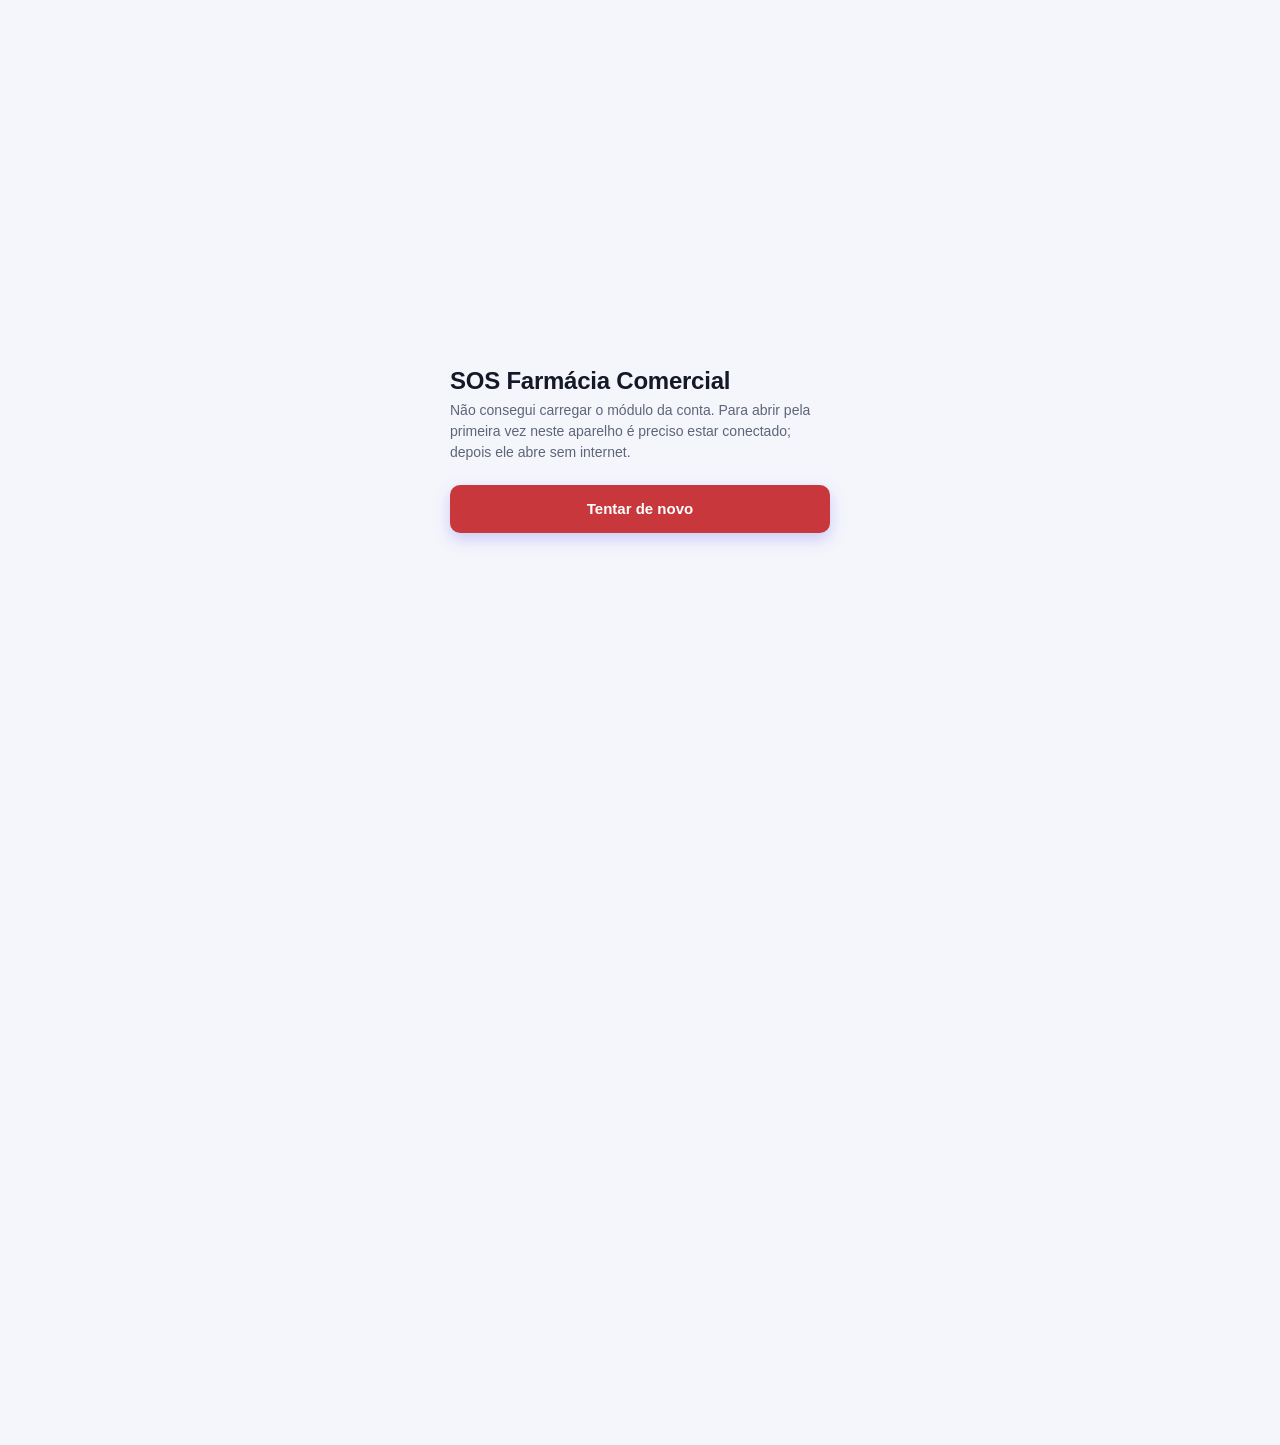
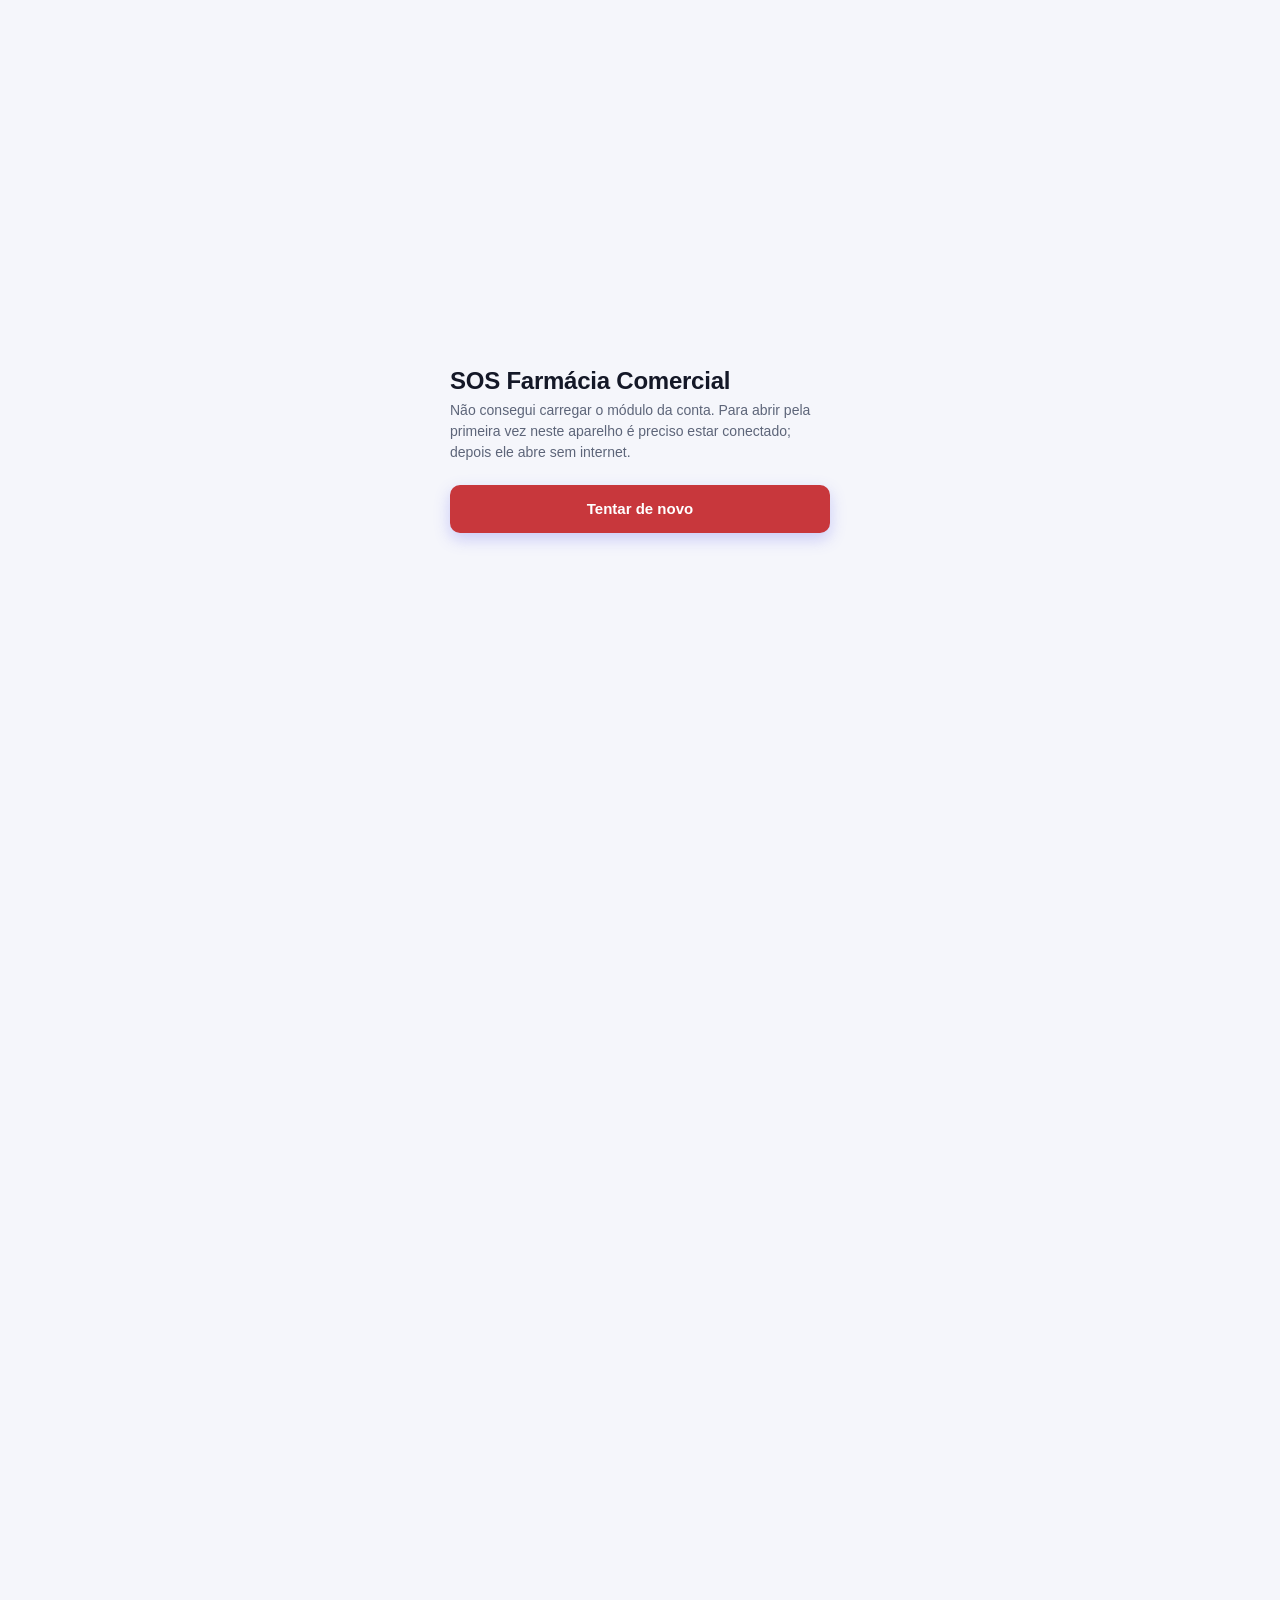
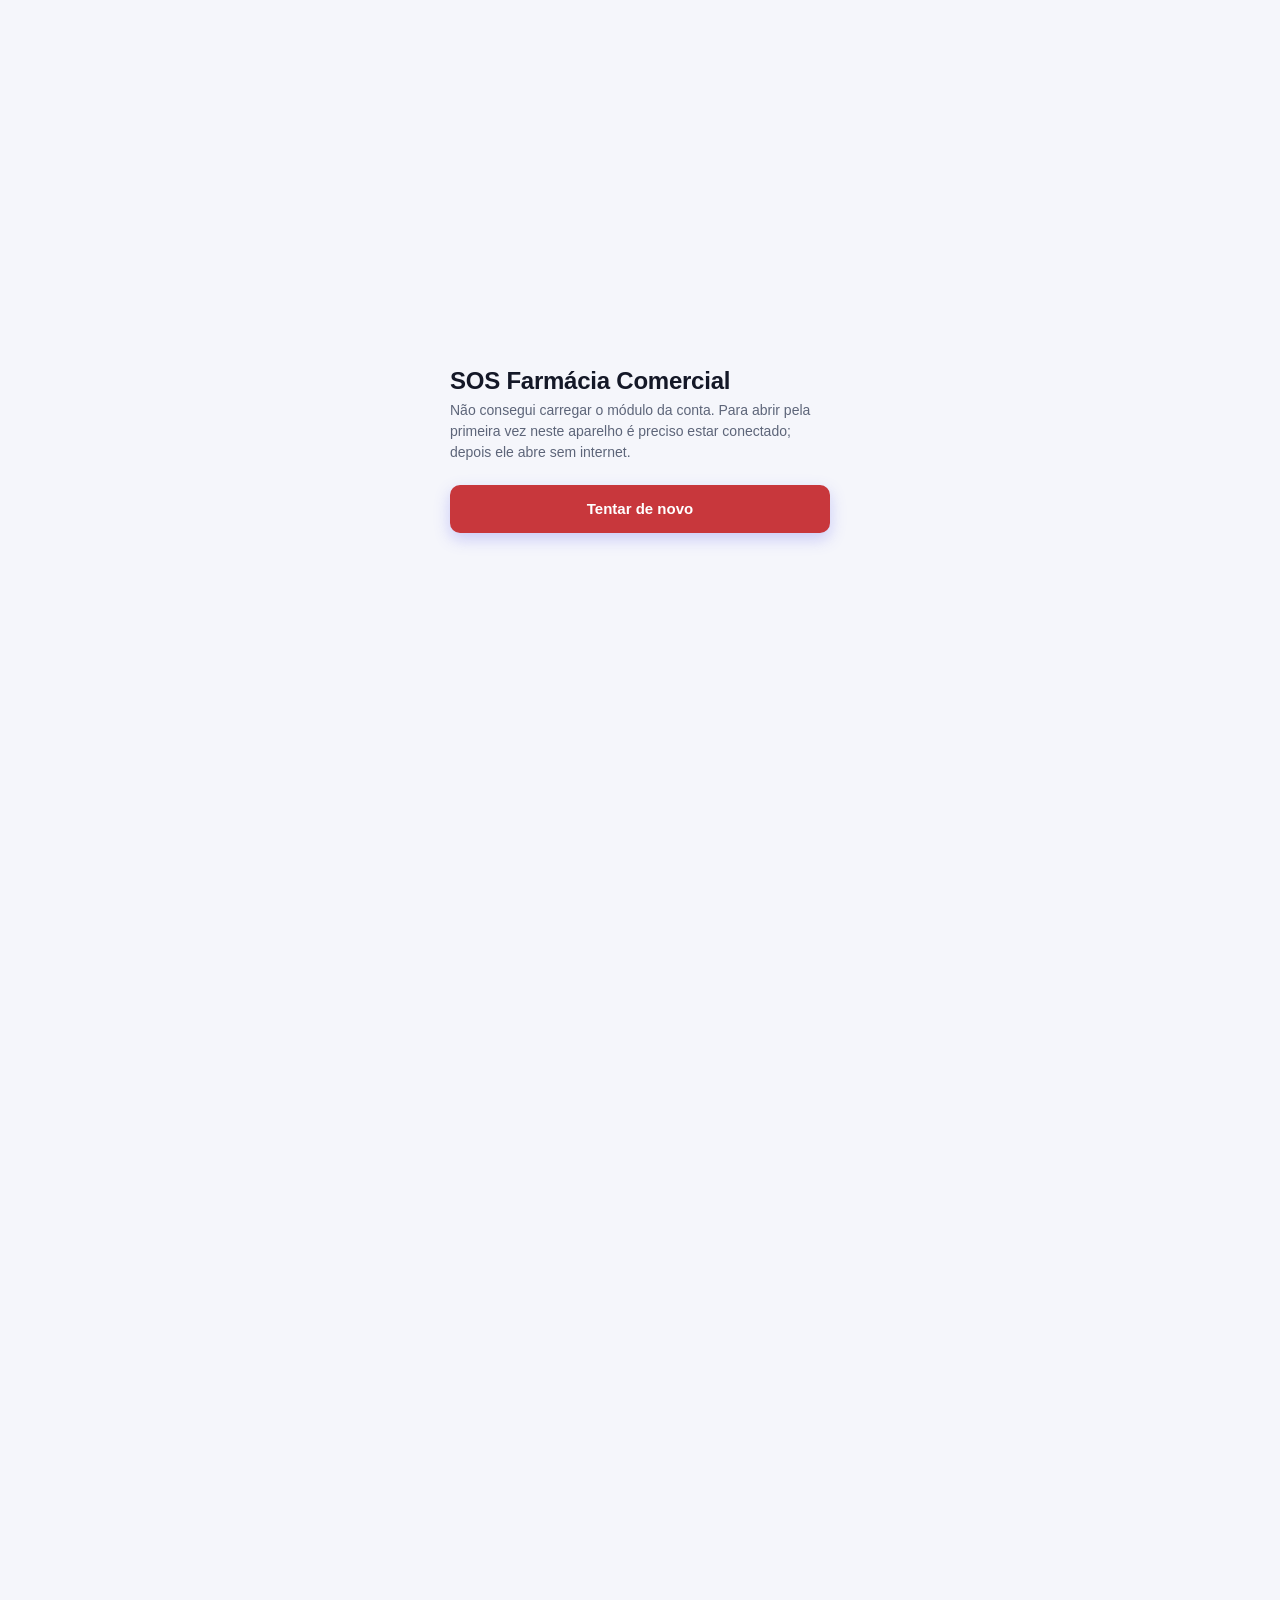
